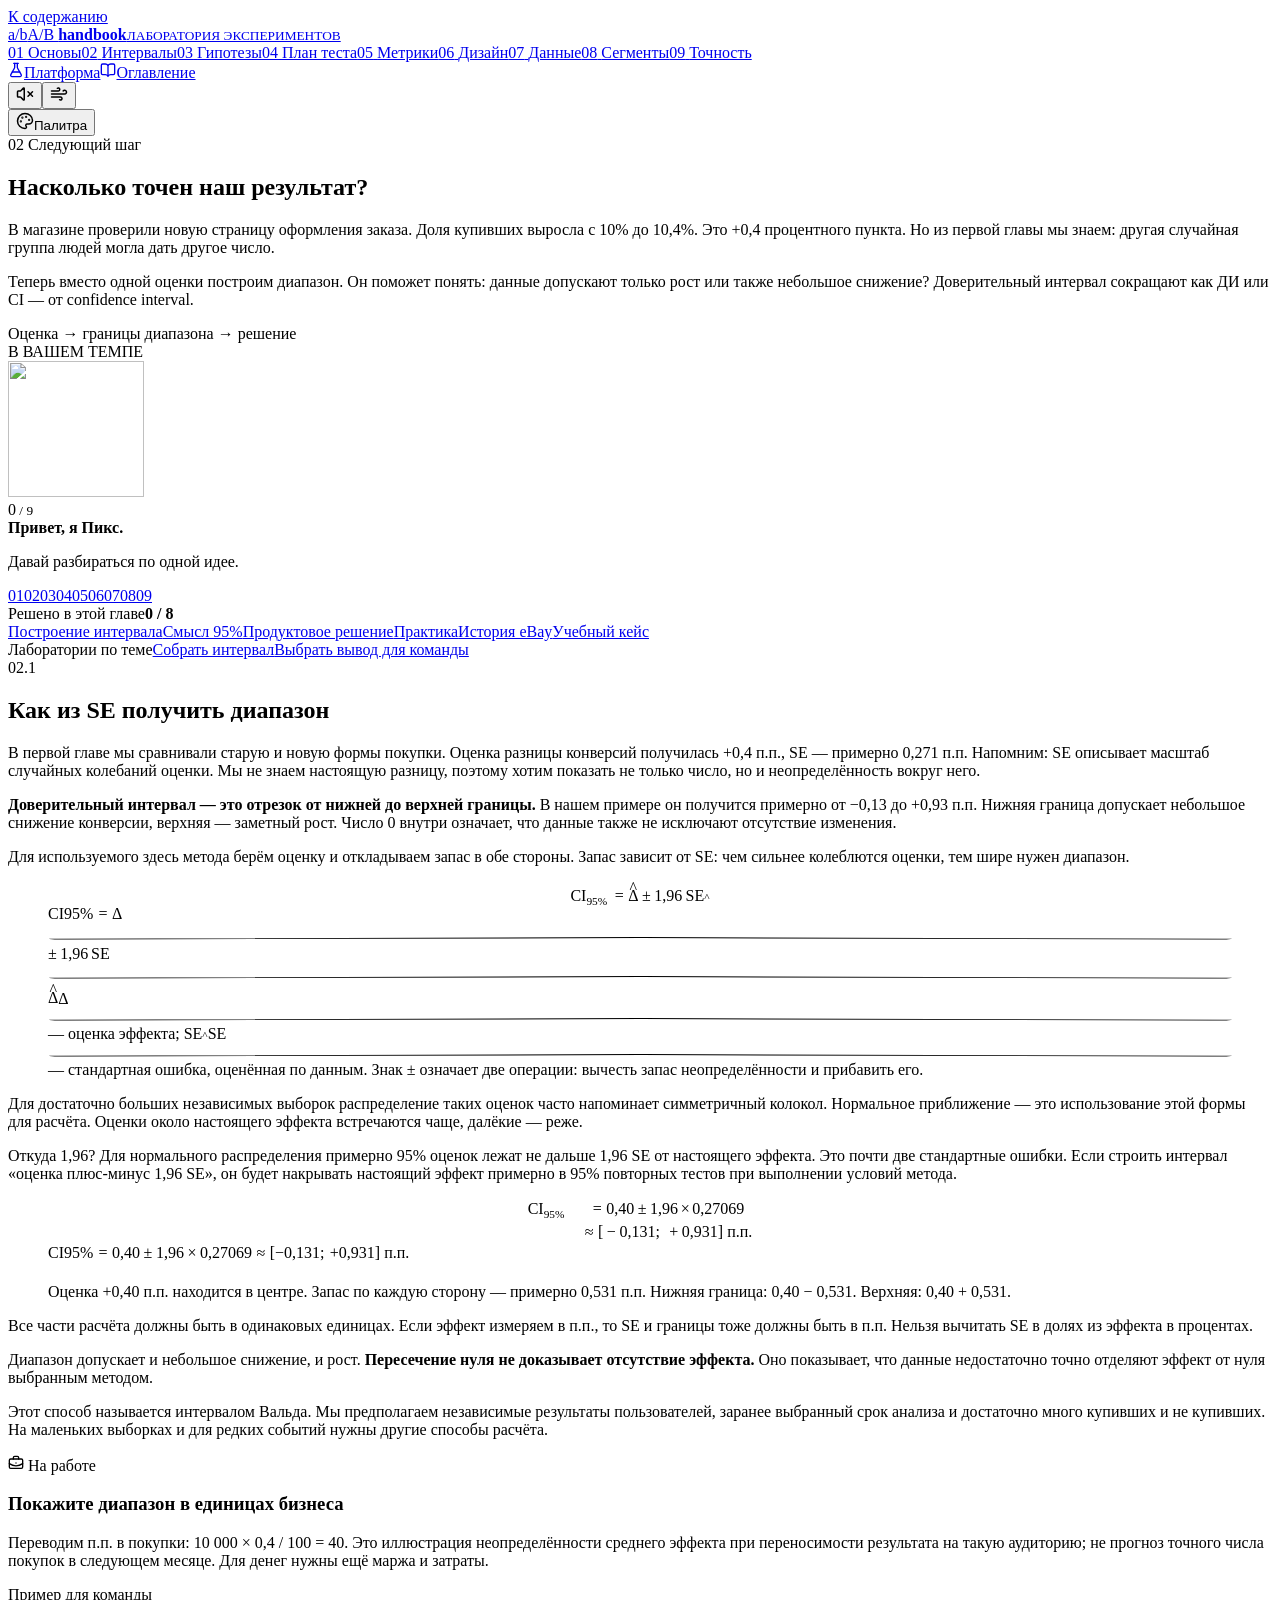
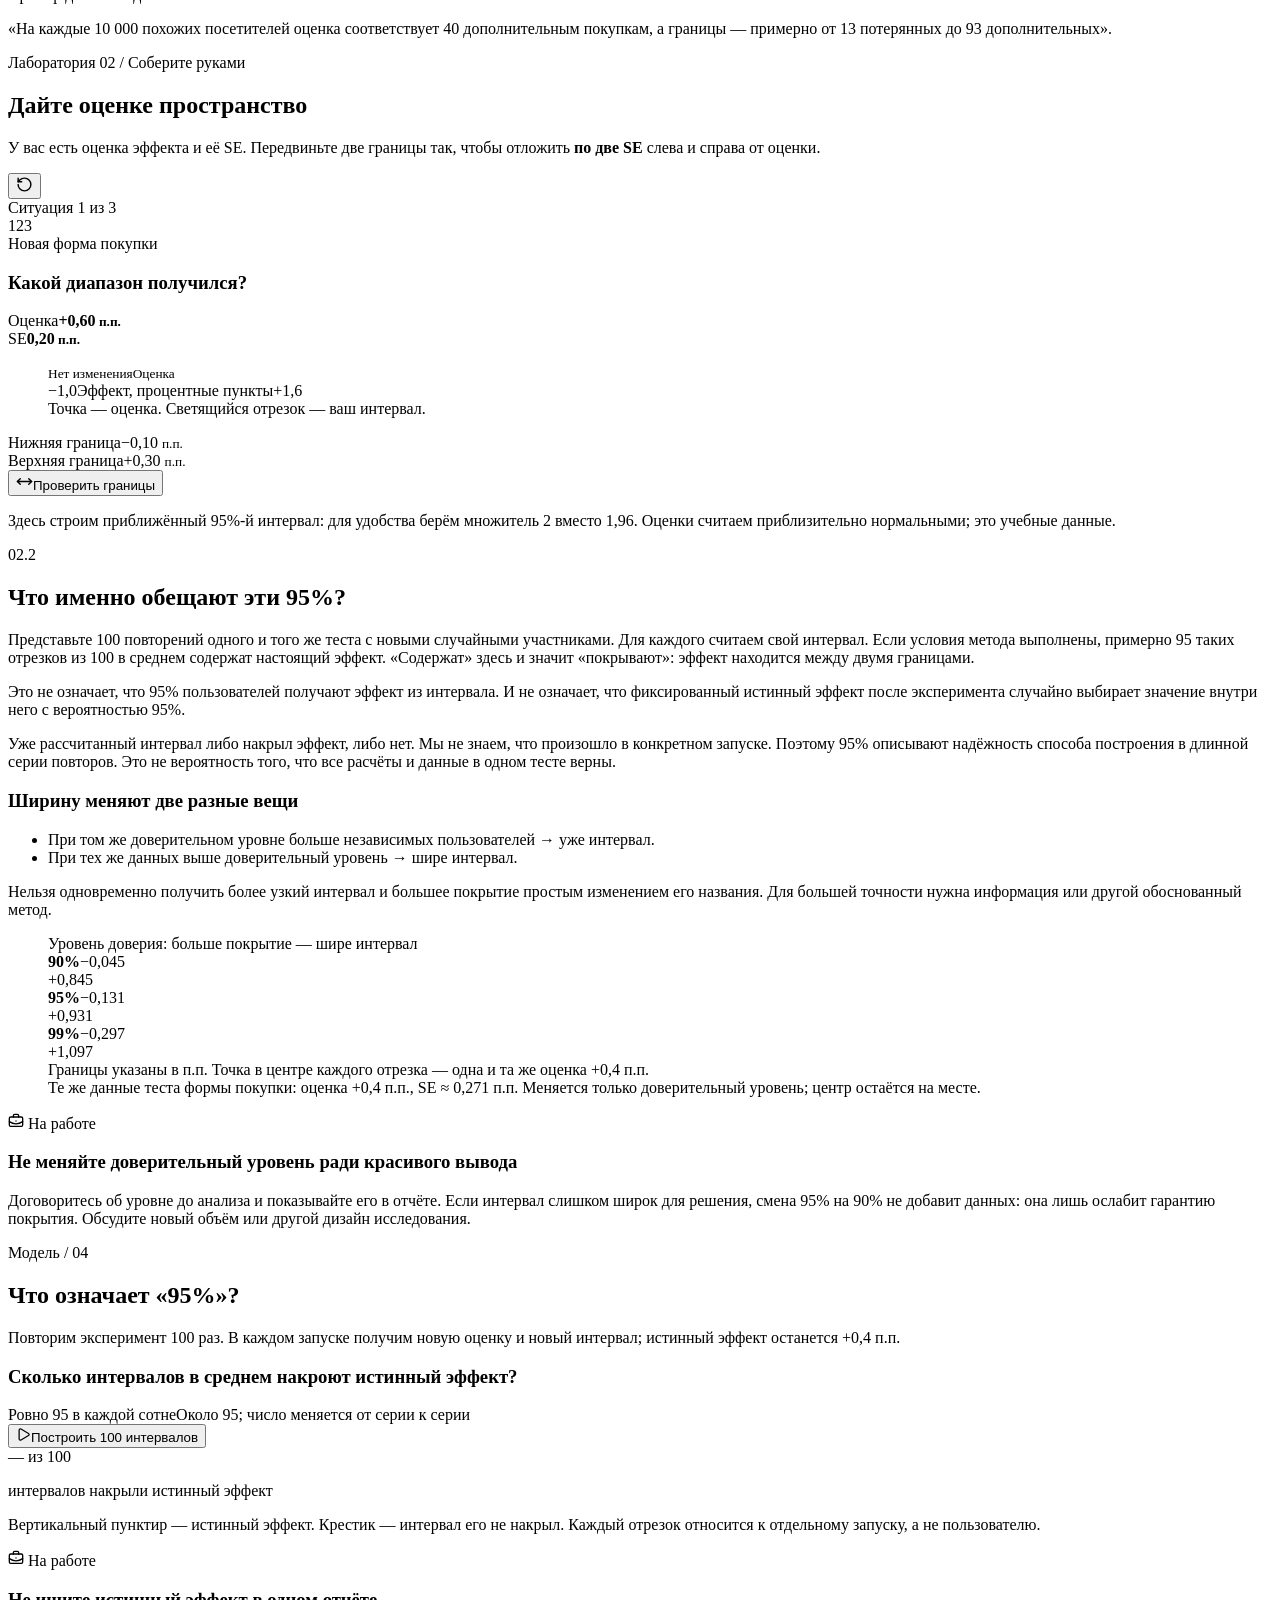
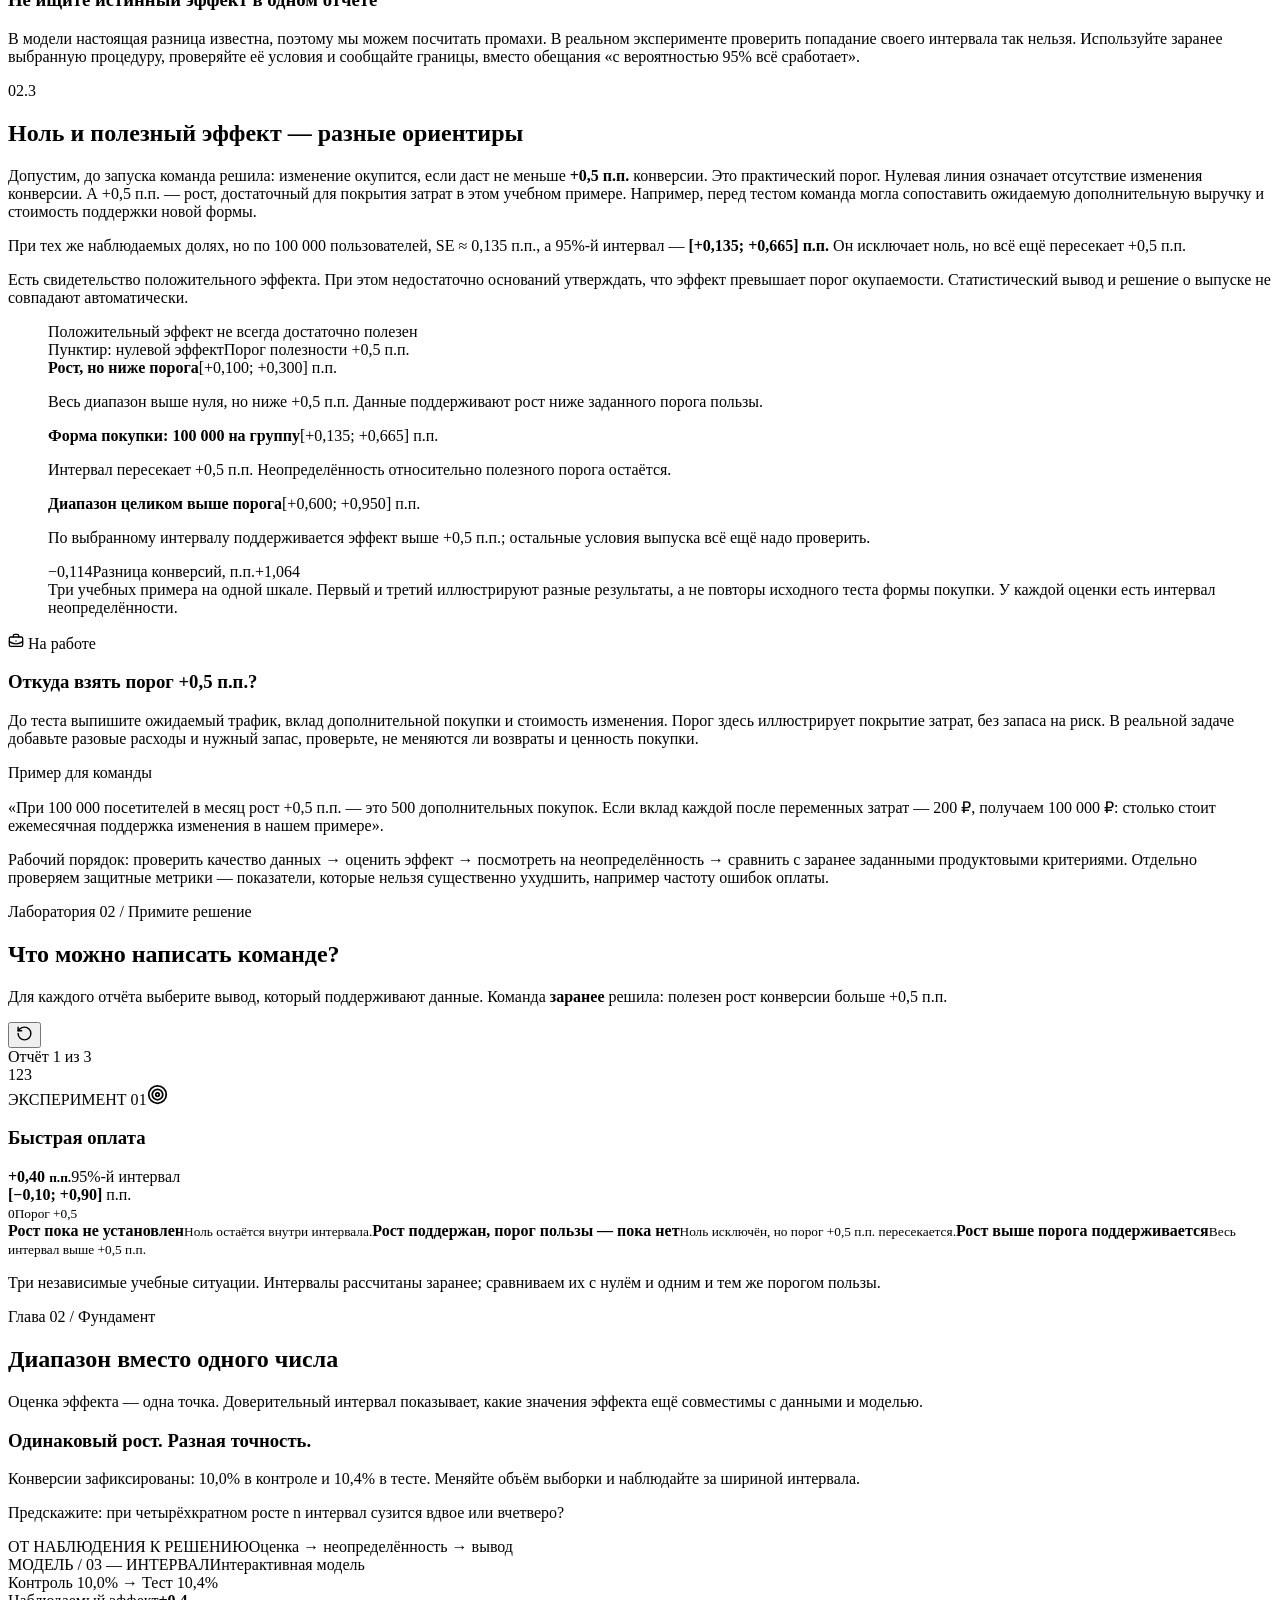
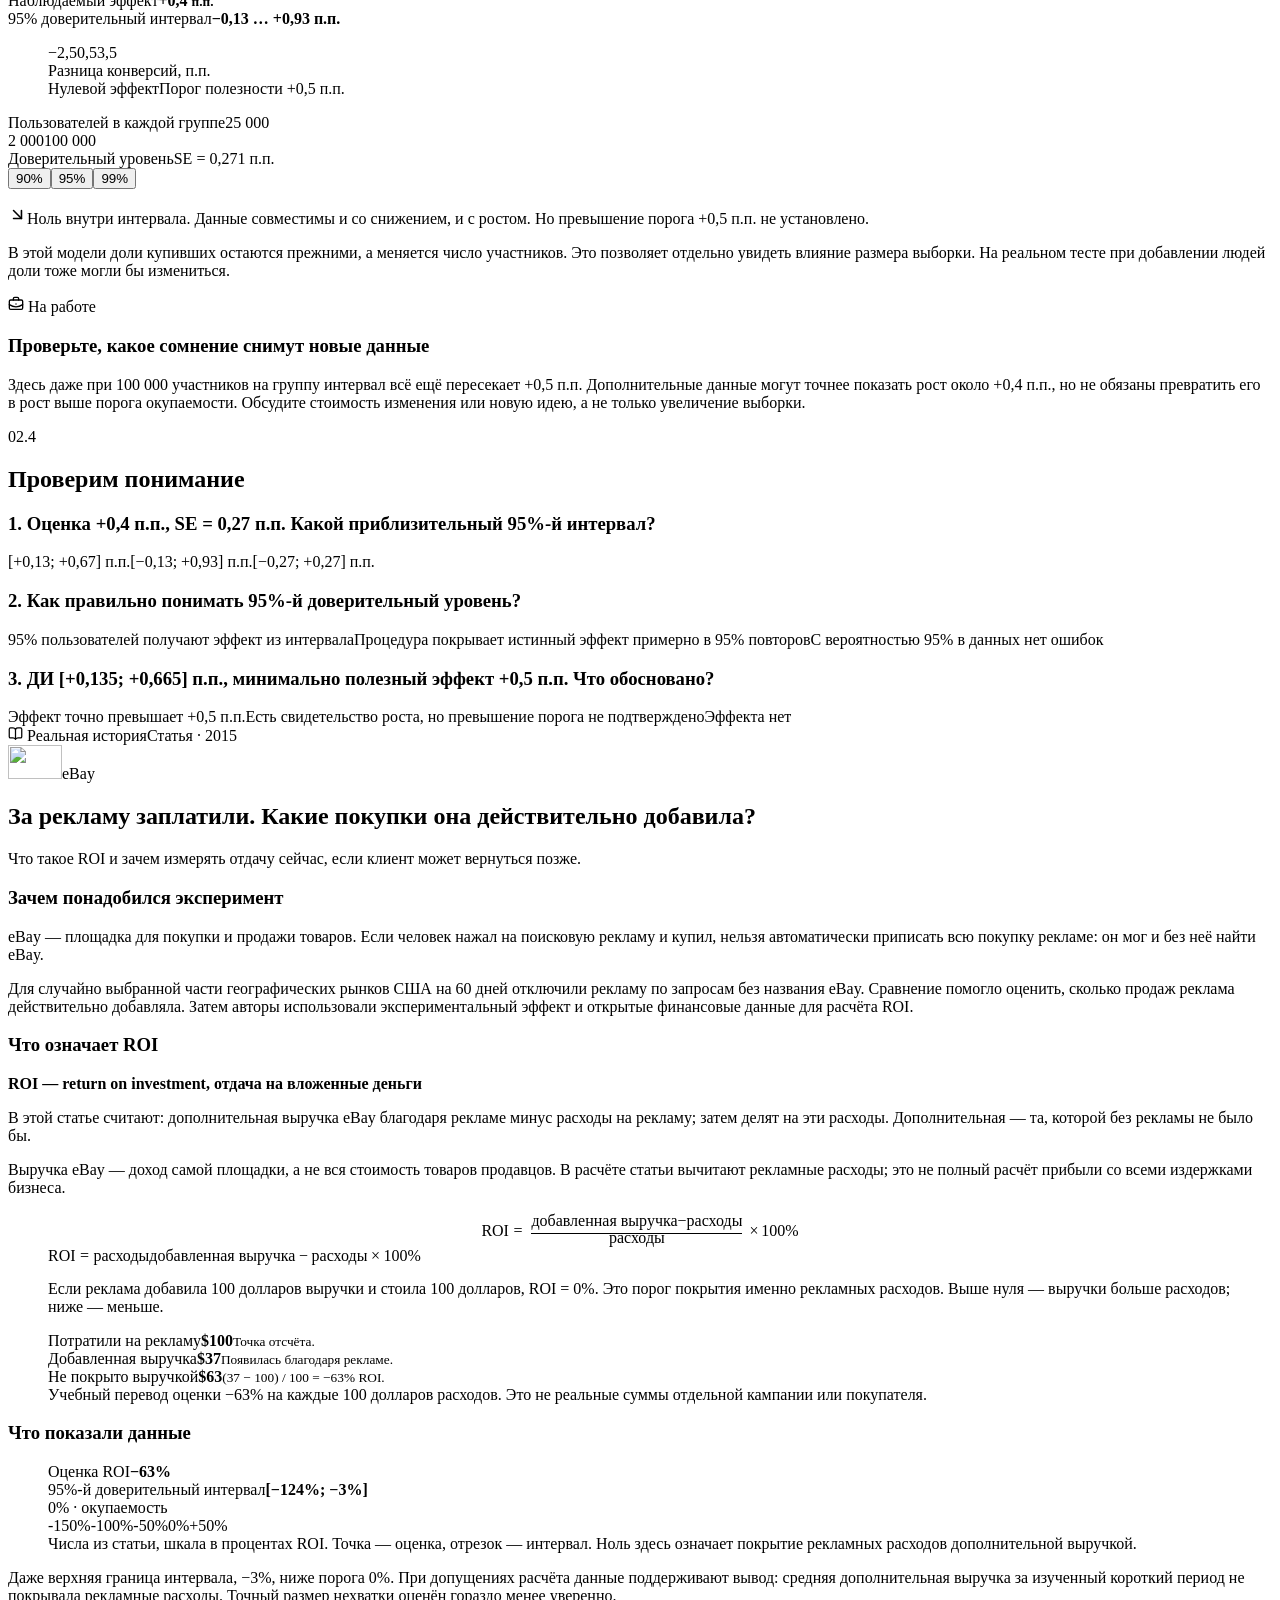
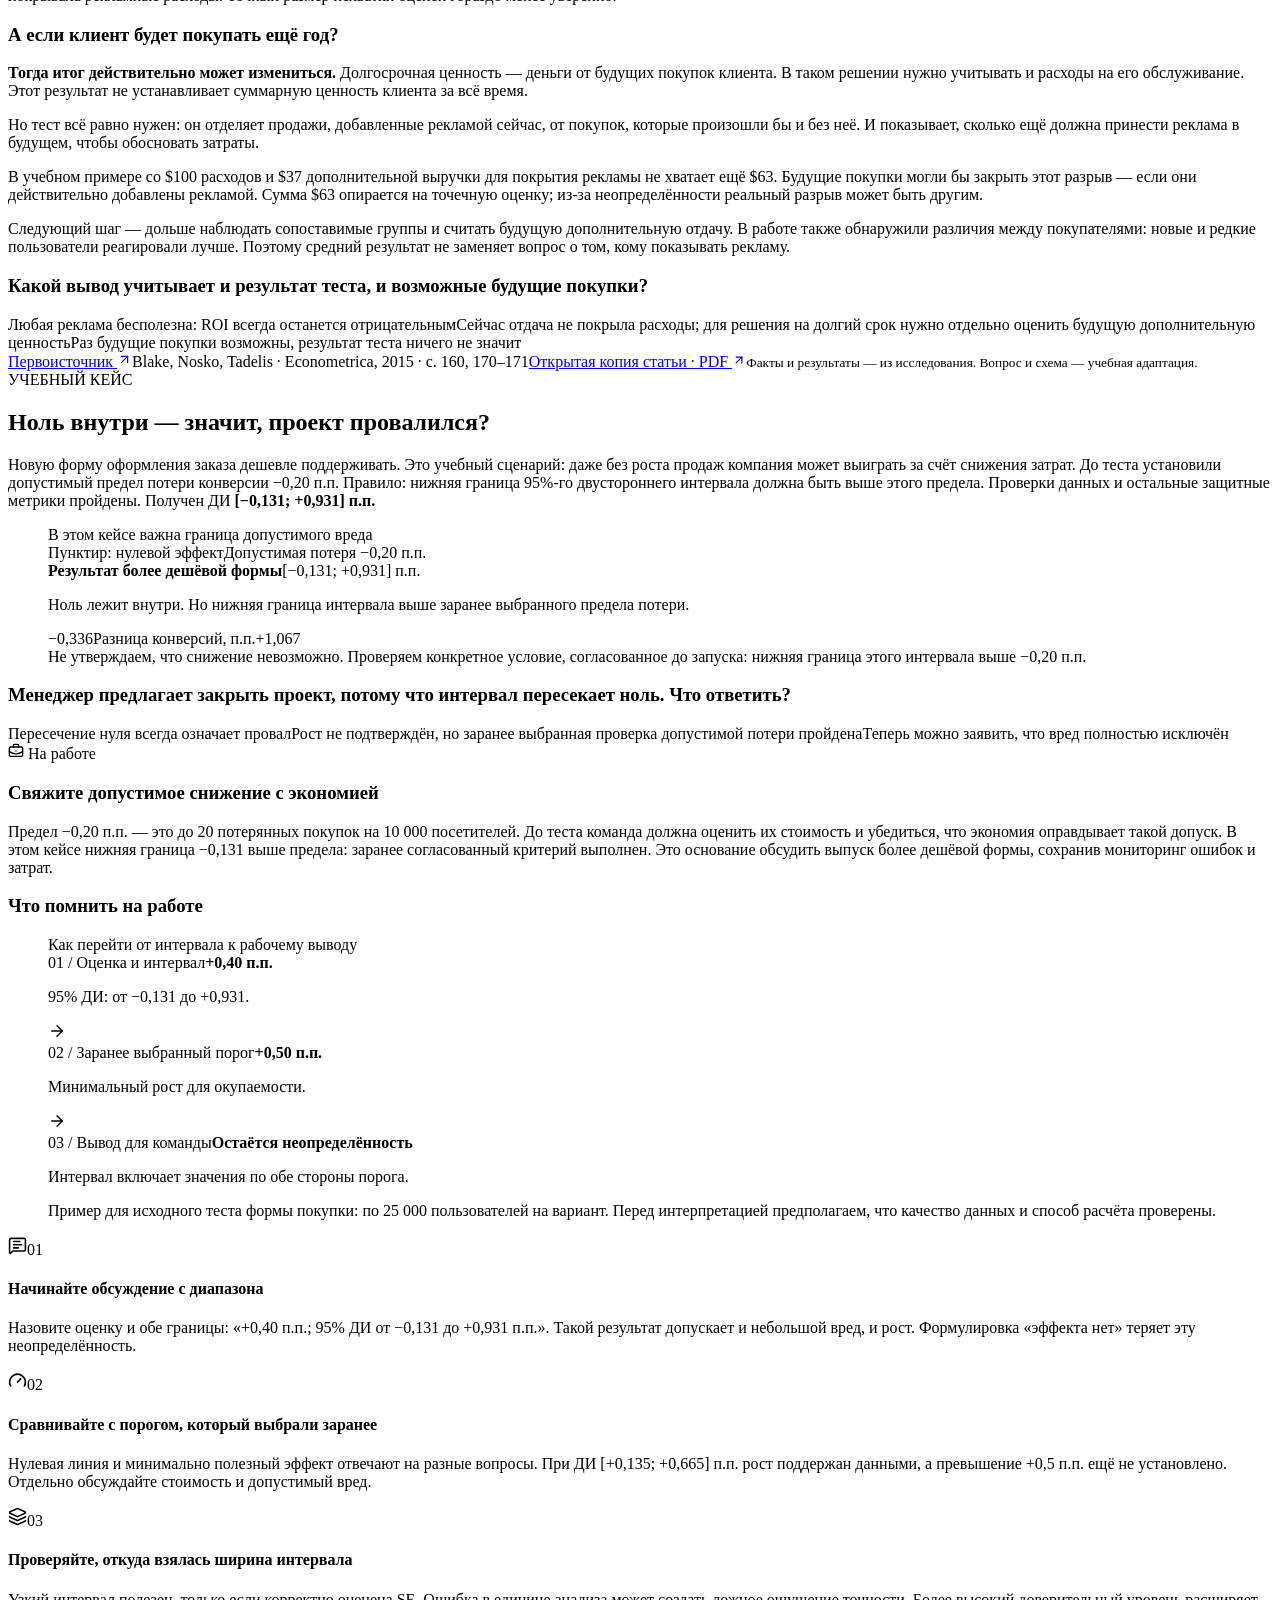
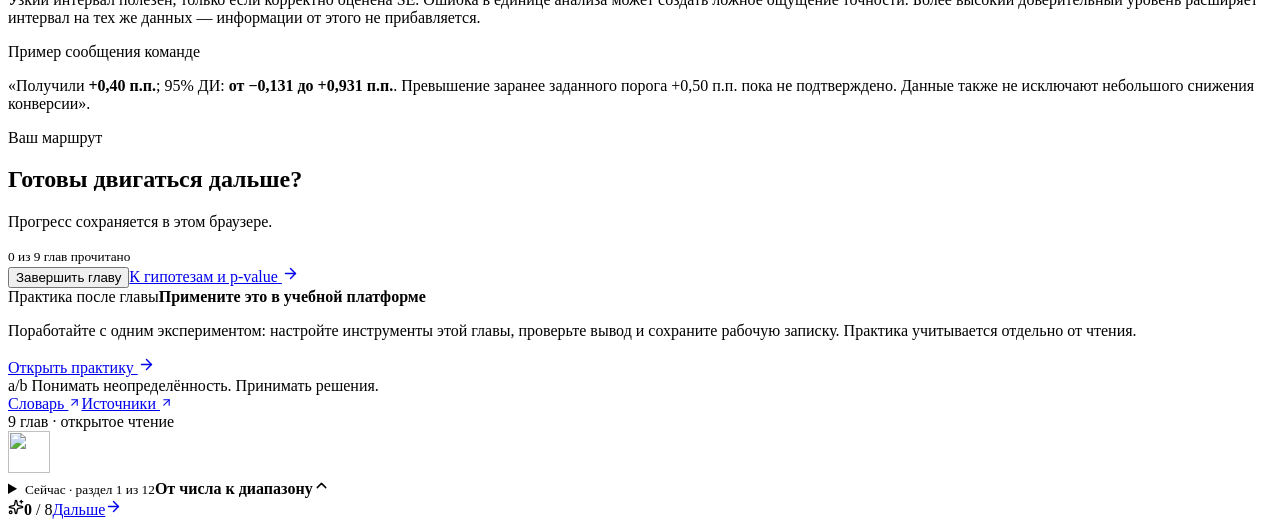
==== confidence-interval/index.html @ b8c5f8d7 "Publish the Mayak experimentation console with protocols, scorecards and decisions" ====
<!DOCTYPE html><html lang="ru"><head><meta charSet="utf-8"/><meta name="viewport" content="width=device-width, initial-scale=1"/><link rel="stylesheet" href="/ab-handbook/_next/static/css/index.BKgta_3y.css" data-rsc-css-href="/ab-handbook/_next/static/css/index.BKgta_3y.css" data-precedence="vite-rsc/importer-resources"/><link rel="modulepreload" fetchPriority="low" href="/ab-handbook/_next/static/chunks/index-CUR1hB-G.js"/><script src="/ab-handbook/_next/static/chunks/rolldown-runtime-CssGuRUK.js" type="module" async=""></script><script src="/ab-handbook/_next/static/chunks/framework-DPu8kyW1.js" type="module" async=""></script><link rel="modulepreload" href="/ab-handbook/_next/static/chunks/layout-segment-context-Bji9jRXW.js" crossorigin=""/><link rel="modulepreload" href="/ab-handbook/_next/static/chunks/course-shell-D0tCwfu-.js" crossorigin=""/><link rel="modulepreload" href="/ab-handbook/_next/static/chunks/journey-CxyR6z_A.js" crossorigin=""/><link rel="modulepreload" href="/ab-handbook/_next/static/chunks/utils-CCLZ4Rs1.js" crossorigin=""/><link rel="modulepreload" href="/ab-handbook/_next/static/chunks/image-DacDWMTE.js" crossorigin=""/><link rel="modulepreload" href="/ab-handbook/_next/static/chunks/Icon-8aVy85_z.js" crossorigin=""/><link rel="modulepreload" href="/ab-handbook/_next/static/chunks/palette-picker-Dc8tuPAh.js" crossorigin=""/><link rel="modulepreload" href="/ab-handbook/_next/static/chunks/radio-group-tUzVBGwL.js" crossorigin=""/><link rel="modulepreload" href="/ab-handbook/_next/static/chunks/learning-Cb8fUdO9.js" crossorigin=""/><link rel="modulepreload" href="/ab-handbook/_next/static/chunks/chapter-games-BYIC-PTU.js" crossorigin=""/><link rel="modulepreload" href="/ab-handbook/_next/static/chunks/statistics-BVh07fIv.js" crossorigin=""/><link rel="modulepreload" href="/ab-handbook/_next/static/chunks/check-check-DyUymGmP.js" crossorigin=""/><link rel="modulepreload" href="/ab-handbook/_next/static/chunks/move-horizontal-Bsyr1bbk.js" crossorigin=""/><link rel="modulepreload" href="/ab-handbook/_next/static/chunks/play-uESeGu-Z.js" crossorigin=""/><link rel="modulepreload" href="/ab-handbook/_next/static/chunks/shield-check-5_wcP9AB.js" crossorigin=""/><link rel="modulepreload" href="/ab-handbook/_next/static/chunks/target-DVsc91Nv.js" crossorigin=""/><link rel="modulepreload" href="/ab-handbook/_next/static/chunks/labs-DgZyq9eE.js" crossorigin=""/><link rel="modulepreload" href="/ab-handbook/_next/static/chunks/tabs-0-8QpGhf.js" crossorigin=""/><title>Доверительный интервал · A/B handbook</title><meta name="description" content="Девять интерактивных глав по A/B-тестированию: статистика, планирование, метрики, дизайн, качество данных, сегменты и CUPED. Простые объяснения, лаборатории и рабочие примеры."/><link rel="icon" href="/ab-handbook/favicon.svg"/><script>(()=>{let p='dark';try{const s=localStorage.getItem('ab-handbook-theme');if(["dark","light","ocean","iris","paper"].includes(s))p=s}catch{}const r=document.documentElement;r.dataset.palette=p;r.dataset.theme=["light","paper"].includes(p)?'light':'dark'})()</script><script>Object.assign(((self[Symbol.for("vinext.navigationRuntime")]??={bootstrap:{routeManifest:null},functions:{}}).bootstrap.rsc??={rsc:[]}),{params:{},nav:{"pathname":"/confidence-interval/","searchParams":[]}})</script><link rel="modulepreload" href="/ab-handbook/_next/static/chunks/index-CUR1hB-G.js" />
</head><body><div class="course-shell with-journey "><a class="skip-link" href="#lesson">К содержанию</a><header class="site-header"><a href="/ab-handbook/contents" class="brand" aria-label="A/B handbook — оглавление"><span class="brand-symbol">a/b</span><span>A/B <b>handbook</b><small>ЛАБОРАТОРИЯ ЭКСПЕРИМЕНТОВ</small></span></a><nav class="chapter-nav" aria-label="Главы книги"><a href="/ab-handbook/" title="A/B-тест, конверсия, SD и SE" class=""><span>01</span> <!-- -->Основы</a><a href="/ab-handbook/confidence-interval" title="Доверительный интервал" class="current" aria-current="page"><span>02</span> <!-- -->Интервалы</a><a href="/ab-handbook/hypothesis-testing" title="Гипотезы, p-value и ошибки" class=""><span>03</span> <!-- -->Гипотезы</a><a href="/ab-handbook/planning" title="MDE, мощность, выборка и срок" class=""><span>04</span> <!-- -->План теста</a><a href="/ab-handbook/metrics" title="Основная метрика, защита и качество данных" class=""><span>05</span> <!-- -->Метрики</a><a href="/ab-handbook/experiment-design" title="Бриф, рандомизация, единица назначения и показ" class=""><span>06</span> <!-- -->Дизайн</a><a href="/ab-handbook/data-quality" title="A/A, SRM и диагностика качества данных" class=""><span>07</span> <!-- -->Данные</a><a href="/ab-handbook/segments" title="Сегменты, состав аудитории и сравнение эффектов" class=""><span>08</span> <!-- -->Сегменты</a><a href="/ab-handbook/variance-reduction" title="Прошлые данные, снижение шума и CUPED" class=""><span>09</span> <!-- -->Точность</a></nav><div class="header-tools"><a href="/ab-handbook/platform/" class="platform-nav-link"><svg xmlns="http://www.w3.org/2000/svg" width="16" height="16" viewBox="0 0 24 24" fill="none" stroke="currentColor" stroke-width="2" stroke-linecap="round" stroke-linejoin="round" class="lucide lucide-flask-conical" aria-hidden="true"><path d="M14 2v6a2 2 0 0 0 .245.96l5.51 10.08A2 2 0 0 1 18 22H6a2 2 0 0 1-1.755-2.96l5.51-10.08A2 2 0 0 0 10 8V2"></path><path d="M6.453 15h11.094"></path><path d="M8.5 2h7"></path></svg>Платформа</a><a href="/ab-handbook/contents" class="contents-link"><svg xmlns="http://www.w3.org/2000/svg" width="16" height="16" viewBox="0 0 24 24" fill="none" stroke="currentColor" stroke-width="2" stroke-linecap="round" stroke-linejoin="round" class="lucide lucide-book-open" aria-hidden="true"><path d="M12 5v16"></path><path d="M20.001 19A2 2 0 0022 17V5a2 2 0 00-1.999-2L16 3.002A5 5 0 0012 5a5 5 0 00-4-2H4a2 2 0 00-2 2v12a2 2 0 001.999 2H8a5 5 0 014 2 5 5 0 014-2z"></path></svg>Оглавление</a><div class="experience-controls"><button type="button" tabindex="0" data-base-ui-click-trigger="" id="base-ui-_R_unkmi_" aria-haspopup="dialog" aria-expanded="false" data-slot="popover-trigger" aria-label="Настройки звука: выключен" title="Звук и громкость" class="icon-button "><svg xmlns="http://www.w3.org/2000/svg" width="18" height="18" viewBox="0 0 24 24" fill="none" stroke="currentColor" stroke-width="2" stroke-linecap="round" stroke-linejoin="round" class="lucide lucide-volume-x" aria-hidden="true"><path d="M11 4.702a.705.705 0 0 0-1.203-.498L6.413 7.587A1.4 1.4 0 0 1 5.416 8H3a1 1 0 0 0-1 1v6a1 1 0 0 0 1 1h2.416a1.4 1.4 0 0 1 .997.413l3.383 3.384A.705.705 0 0 0 11 19.298z"></path><line x1="22" x2="16" y1="9" y2="15"></line><line x1="16" x2="22" y1="9" y2="15"></line></svg></button><button class="icon-button " aria-pressed="false" aria-label="Спокойный режим: убрать анимации" title="Спокойный режим — без анимаций"><svg xmlns="http://www.w3.org/2000/svg" width="18" height="18" viewBox="0 0 24 24" fill="none" stroke="currentColor" stroke-width="2" stroke-linecap="round" stroke-linejoin="round" class="lucide lucide-wind" aria-hidden="true"><path d="M12.8 19.6A2 2 0 1 0 14 16H2"></path><path d="M17.5 8a2.5 2.5 0 1 1 2 4H2"></path><path d="M9.8 4.4A2 2 0 1 1 11 8H2"></path></svg></button></div><button type="button" tabindex="0" data-base-ui-click-trigger="" id="base-ui-_R_7pkmi_" aria-haspopup="dialog" aria-expanded="false" data-slot="popover-trigger" aria-label="Выбрать палитру. Сейчас: Лаборатория" title="Палитра: Лаборатория" class="palette-trigger"><svg xmlns="http://www.w3.org/2000/svg" width="18" height="18" viewBox="0 0 24 24" fill="none" stroke="currentColor" stroke-width="2" stroke-linecap="round" stroke-linejoin="round" class="lucide lucide-palette" aria-hidden="true"><path d="M12 22a1 1 0 0 1 0-20 10 9 0 0 1 10 9 5 5 0 0 1-5 5h-2.25a1.75 1.75 0 0 0-1.4 2.8l.3.4a1.75 1.75 0 0 1-1.4 2.8z"></path><circle cx="13.5" cy="6.5" r=".5" fill="currentColor"></circle><circle cx="17.5" cy="10.5" r=".5" fill="currentColor"></circle><circle cx="6.5" cy="12.5" r=".5" fill="currentColor"></circle><circle cx="8.5" cy="7.5" r=".5" fill="currentColor"></circle></svg><span>Палитра</span></button></div></header><main id="lesson" class="site-main"><section class="chapter-start" id="start"><div class="chapter-start-copy"><div class="eyebrow"><span class="chapter-pill">02</span> <!-- -->Следующий шаг</div><h1>Насколько точен наш результат?</h1><p>В магазине проверили новую страницу оформления заказа. Доля купивших выросла с 10% до 10,4%. Это +0,4 процентного пункта. Но из первой главы мы знаем: другая случайная группа людей могла дать другое число.</p><p>Теперь вместо одной оценки построим диапазон. Он поможет понять: данные допускают только рост или также небольшое снижение? Доверительный интервал сокращают как ДИ или CI — от confidence interval.</p><div class="chapter-route">Оценка → границы диапазона → решение</div></div><aside class="journey-card" aria-label="Ваш прогресс"><div class="journey-card-top"><span>В ВАШЕМ ТЕМПЕ</span><span class="presence-dot" aria-hidden="true"></span></div><div class="course-orbit" style="--course-progress:0%"><div><img src="/ab-handbook/pix.webp" alt="" width="136" height="136" loading="lazy" decoding="async" class="pix-image" data-nimg="1"/></div><span class="orbit-count">0<small> / <!-- -->9</small></span></div><strong class="pix-greeting">Привет, я Пикс.</strong><p>Давай разбираться по одной идее.</p><div class="journey-chapters" aria-label="Прочитанные главы"><a href="/ab-handbook/" class=" " aria-label="Глава 1">01</a><a href="/ab-handbook/confidence-interval" class=" current" aria-label="Глава 2" aria-current="page">02</a><a href="/ab-handbook/hypothesis-testing" class=" " aria-label="Глава 3">03</a><a href="/ab-handbook/planning" class=" " aria-label="Глава 4">04</a><a href="/ab-handbook/metrics" class=" " aria-label="Глава 5">05</a><a href="/ab-handbook/experiment-design" class=" " aria-label="Глава 6">06</a><a href="/ab-handbook/data-quality" class=" " aria-label="Глава 7">07</a><a href="/ab-handbook/segments" class=" " aria-label="Глава 8">08</a><a href="/ab-handbook/variance-reduction" class=" " aria-label="Глава 9">09</a></div><div class="journey-quiz-count"><span>Решено в этой главе</span><strong>0<span> / <!-- -->8</span></strong></div><div data-progressing="" aria-valuemax="100" aria-valuemin="0" aria-valuenow="0" aria-valuetext="0 %" role="progressbar" data-slot="progress" aria-label="Решено 0 из 8 заданий этой главы" class="flex flex-wrap gap-3 journey-progress"><div data-progressing="" data-slot="progress-track" class="bg-muted h-1 rounded-full relative flex w-full items-center overflow-x-hidden"><div data-progressing="" style="inset-inline-start:0;height:inherit;width:0%" data-slot="progress-indicator" class="bg-primary h-full transition-all"></div></div><span role="presentation" style="clip-path:inset(50%);overflow:hidden;white-space:nowrap;border:0;padding:0;width:1px;height:1px;margin:-1px;position:fixed;top:0;left:0">x</span></div></aside></section><nav class="lesson-toc" aria-label="Разделы главы"><a href="#interval">Построение интервала</a><a href="#meaning">Смысл 95%</a><a href="#decision">Продуктовое решение</a><a href="#practice">Практика</a><a href="#real-ebay">История eBay</a><a href="#senior">Учебный кейс</a></nav><div class="play-shortcuts"><span>Лаборатории по теме</span><a href="#interval-builder">Собрать интервал</a><a href="#interval-verdicts">Выбрать вывод для команды</a></div><section class="text-section" id="interval"><div class="section-index">02.1</div><div class="prose"><h2>Как из SE получить диапазон</h2><p>В первой главе мы сравнивали старую и новую формы покупки. Оценка разницы конверсий получилась +0,4 п.п., SE — примерно 0,271 п.п. Напомним: SE описывает масштаб случайных колебаний оценки. Мы не знаем настоящую разницу, поэтому хотим показать не только число, но и неопределённость вокруг него.</p><p><strong>Доверительный интервал — это отрезок от нижней до верхней границы.</strong> В нашем примере он получится примерно от −0,13 до +0,93 п.п. Нижняя граница допускает небольшое снижение конверсии, верхняя — заметный рост. Число 0 внутри означает, что данные также не исключают отсутствие изменения.</p><p>Для используемого здесь метода берём оценку и откладываем запас в обе стороны. Запас зависит от SE: чем сильнее колеблются оценки, тем шире нужен диапазон.</p><figure class="formula-block"><div class="formula"><span class="math-display"><span class="katex-display"><span class="katex"><span class="katex-mathml"><math xmlns="http://www.w3.org/1998/Math/MathML" display="block"><semantics><mrow><msub><mrow><mi mathvariant="normal">CI</mi><mo>⁡</mo></mrow><mrow><mn>95</mn><mi mathvariant="normal">%</mi></mrow></msub><mo>=</mo><mover accent="true"><mi mathvariant="normal">Δ</mi><mo stretchy="true">^</mo></mover><mo>±</mo><mn>1,96</mn><mtext> </mtext><mover accent="true"><mi mathvariant="normal">SE</mi><mo>⁡</mo><mo stretchy="true">^</mo></mover></mrow><annotation encoding="application/x-tex">\operatorname{CI}_{95\%}=\widehat{\Delta}\pm1{,}96\,\widehat{\operatorname{SE}}</annotation></semantics></math></span><span class="katex-html" aria-hidden="true"><span class="katex-base"><span class="katex-strut" style="height:0.9024em;vertical-align:-0.2191em;"></span><span class="mop"><span class="mop"><span class="mord mathrm">CI</span></span><span class="msupsub"><span class="vlist-t vlist-t2"><span class="vlist-r"><span class="vlist" style="height:0.3448em;"><span style="top:-2.5198em;margin-right:0.05em;"><span class="pstrut" style="height:2.7em;"></span><span class="katex-sizing reset-size6 size3 mtight"><span class="mord mtight"><span class="mord mtight">95%</span></span></span></span></span><span class="vlist-s">​</span></span><span class="vlist-r"><span class="vlist" style="height:0.2191em;"><span></span></span></span></span></span></span><span class="mspace" style="margin-right:0.2778em;"></span><span class="mrel">=</span><span class="mspace" style="margin-right:0.2778em;"></span></span><span class="katex-base"><span class="katex-strut" style="height:1.0067em;vertical-align:-0.0833em;"></span><span class="mord katex-accent"><span class="vlist-t"><span class="vlist-r"><span class="vlist" style="height:0.9233em;"><span style="top:-3em;"><span class="pstrut" style="height:3em;"></span><span class="mord">Δ</span></span><span class="svg-align" style="top:-3.6833em;"><span class="pstrut" style="height:3em;"></span><span style="height:0.24em;"><svg xmlns="http://www.w3.org/2000/svg" width="100%" height="0.24em" viewBox="0 0 1062 239" preserveAspectRatio="none"><path d="M529 0h5l519 115c5 1 9 5 9 10 0 1-1 2-1 3l-4 22
c-1 5-5 9-11 9h-2L532 67 19 159h-2c-5 0-9-4-11-9l-5-22c-1-6 2-12 8-13z"/></svg></span></span></span></span></span></span><span class="mspace" style="margin-right:0.2222em;"></span><span class="mbin">±</span><span class="mspace" style="margin-right:0.2222em;"></span></span><span class="katex-base"><span class="katex-strut" style="height:1.1178em;vertical-align:-0.1944em;"></span><span class="mord">1</span><span class="mord"><span class="mpunct">,</span></span><span class="mord">96</span><span class="mspace" style="margin-right:0.1667em;"></span><span class="mord katex-accent"><span class="vlist-t"><span class="vlist-r"><span class="vlist" style="height:0.9233em;"><span style="top:-3em;"><span class="pstrut" style="height:3em;"></span><span class="mop"><span class="mord mathrm">SE</span></span></span><span class="svg-align" style="top:-3.6833em;"><span class="pstrut" style="height:3em;"></span><span style="height:0.24em;"><svg xmlns="http://www.w3.org/2000/svg" width="100%" height="0.24em" viewBox="0 0 1062 239" preserveAspectRatio="none"><path d="M529 0h5l519 115c5 1 9 5 9 10 0 1-1 2-1 3l-4 22
c-1 5-5 9-11 9h-2L532 67 19 159h-2c-5 0-9-4-11-9l-5-22c-1-6 2-12 8-13z"/></svg></span></span></span></span></span></span></span></span></span></span></span></div><figcaption><span class="math-inline"><span class="katex"><span class="katex-mathml"><math xmlns="http://www.w3.org/1998/Math/MathML"><semantics><mrow><mover accent="true"><mi mathvariant="normal">Δ</mi><mo stretchy="true">^</mo></mover></mrow><annotation encoding="application/x-tex">\widehat\Delta</annotation></semantics></math></span><span class="katex-html" aria-hidden="true"><span class="katex-base"><span class="katex-strut" style="height:0.9233em;"></span><span class="mord katex-accent"><span class="vlist-t"><span class="vlist-r"><span class="vlist" style="height:0.9233em;"><span style="top:-3em;"><span class="pstrut" style="height:3em;"></span><span class="mord">Δ</span></span><span class="svg-align" style="top:-3.6833em;"><span class="pstrut" style="height:3em;"></span><span style="height:0.24em;"><svg xmlns="http://www.w3.org/2000/svg" width="100%" height="0.24em" viewBox="0 0 1062 239" preserveAspectRatio="none"><path d="M529 0h5l519 115c5 1 9 5 9 10 0 1-1 2-1 3l-4 22
c-1 5-5 9-11 9h-2L532 67 19 159h-2c-5 0-9-4-11-9l-5-22c-1-6 2-12 8-13z"/></svg></span></span></span></span></span></span></span></span></span></span> — оценка эффекта; <span class="math-inline"><span class="katex"><span class="katex-mathml"><math xmlns="http://www.w3.org/1998/Math/MathML"><semantics><mrow><mover accent="true"><mi mathvariant="normal">SE</mi><mo>⁡</mo><mo stretchy="true">^</mo></mover></mrow><annotation encoding="application/x-tex">\widehat{\operatorname{SE}}</annotation></semantics></math></span><span class="katex-html" aria-hidden="true"><span class="katex-base"><span class="katex-strut" style="height:0.9233em;"></span><span class="mord katex-accent"><span class="vlist-t"><span class="vlist-r"><span class="vlist" style="height:0.9233em;"><span style="top:-3em;"><span class="pstrut" style="height:3em;"></span><span class="mop"><span class="mord mathrm">SE</span></span></span><span class="svg-align" style="top:-3.6833em;"><span class="pstrut" style="height:3em;"></span><span style="height:0.24em;"><svg xmlns="http://www.w3.org/2000/svg" width="100%" height="0.24em" viewBox="0 0 1062 239" preserveAspectRatio="none"><path d="M529 0h5l519 115c5 1 9 5 9 10 0 1-1 2-1 3l-4 22
c-1 5-5 9-11 9h-2L532 67 19 159h-2c-5 0-9-4-11-9l-5-22c-1-6 2-12 8-13z"/></svg></span></span></span></span></span></span></span></span></span></span> — стандартная ошибка, оценённая по данным. Знак ± означает две операции: вычесть запас неопределённости и прибавить его.</figcaption></figure><p>Для достаточно больших независимых выборок распределение таких оценок часто напоминает симметричный колокол. Нормальное приближение — это использование этой формы для расчёта. Оценки около настоящего эффекта встречаются чаще, далёкие — реже.</p><p>Откуда 1,96? Для нормального распределения примерно 95% оценок лежат не дальше 1,96 SE от настоящего эффекта. Это почти две стандартные ошибки. Если строить интервал «оценка плюс-минус 1,96 SE», он будет накрывать настоящий эффект примерно в 95% повторных тестов при выполнении условий метода.</p><figure class="formula-block"><div class="formula"><span class="math-display"><span class="katex-display"><span class="katex"><span class="katex-mathml"><math xmlns="http://www.w3.org/1998/Math/MathML" display="block"><semantics><mtable rowspacing="0.25em" columnalign="right left" columnspacing="0em"><mtr><mtd><mstyle scriptlevel="0" displaystyle="true"><msub><mrow><mi mathvariant="normal">CI</mi><mo>⁡</mo></mrow><mrow><mn>95</mn><mi mathvariant="normal">%</mi></mrow></msub></mstyle></mtd><mtd><mstyle scriptlevel="0" displaystyle="true"><mrow><mrow></mrow><mo>=</mo><mn>0,40</mn><mo>±</mo><mn>1,96</mn><mo>×</mo><mn>0,27069</mn></mrow></mstyle></mtd></mtr><mtr><mtd><mstyle scriptlevel="0" displaystyle="true"><mrow></mrow></mstyle></mtd><mtd><mstyle scriptlevel="0" displaystyle="true"><mrow><mrow></mrow><mo>≈</mo><mo stretchy="false">[</mo><mo>−</mo><mn>0,131</mn><mo separator="true">;</mo><mtext> </mtext><mo>+</mo><mn>0,931</mn><mo stretchy="false">]</mo><mtext> п.п.</mtext></mrow></mstyle></mtd></mtr></mtable><annotation encoding="application/x-tex">\begin{aligned}\operatorname{CI}_{95\%}&amp;=0{,}40\pm1{,}96\times0{,}27069\\[4pt]&amp;\approx[-0{,}131;\,+0{,}931]\text{ п.п.}\end{aligned}</annotation></semantics></math></span><span class="katex-html" aria-hidden="true"><span class="katex-base"><span class="katex-strut" style="height:3.1em;vertical-align:-1.3em;"></span><span class="mord"><span class="mtable"><span class="col-align-r"><span class="vlist-t vlist-t2"><span class="vlist-r"><span class="vlist" style="height:1.8em;"><span style="top:-3.96em;"><span class="pstrut" style="height:3em;"></span><span class="mord"><span class="mop"><span class="mop"><span class="mord mathrm">CI</span></span><span class="msupsub"><span class="vlist-t vlist-t2"><span class="vlist-r"><span class="vlist" style="height:0.3448em;"><span style="top:-2.5198em;margin-right:0.05em;"><span class="pstrut" style="height:2.7em;"></span><span class="katex-sizing reset-size6 size3 mtight"><span class="mord mtight"><span class="mord mtight">95%</span></span></span></span></span><span class="vlist-s">​</span></span><span class="vlist-r"><span class="vlist" style="height:0.2191em;"><span></span></span></span></span></span></span></span></span><span style="top:-2.06em;"><span class="pstrut" style="height:3em;"></span><span class="mord"></span></span></span><span class="vlist-s">​</span></span><span class="vlist-r"><span class="vlist" style="height:1.3em;"><span></span></span></span></span></span><span class="col-align-l"><span class="vlist-t vlist-t2"><span class="vlist-r"><span class="vlist" style="height:1.8em;"><span style="top:-3.96em;"><span class="pstrut" style="height:3em;"></span><span class="mord"><span class="mord"></span><span class="mspace" style="margin-right:0.2778em;"></span><span class="mrel">=</span><span class="mspace" style="margin-right:0.2778em;"></span><span class="mord">0</span><span class="mord"><span class="mpunct">,</span></span><span class="mord">40</span><span class="mspace" style="margin-right:0.2222em;"></span><span class="mbin">±</span><span class="mspace" style="margin-right:0.2222em;"></span><span class="mord">1</span><span class="mord"><span class="mpunct">,</span></span><span class="mord">96</span><span class="mspace" style="margin-right:0.2222em;"></span><span class="mbin">×</span><span class="mspace" style="margin-right:0.2222em;"></span><span class="mord">0</span><span class="mord"><span class="mpunct">,</span></span><span class="mord">27069</span></span></span><span style="top:-2.06em;"><span class="pstrut" style="height:3em;"></span><span class="mord"><span class="mord"></span><span class="mspace" style="margin-right:0.2778em;"></span><span class="mrel">≈</span><span class="mspace" style="margin-right:0.2778em;"></span><span class="mopen">[</span><span class="mord">−</span><span class="mord">0</span><span class="mord"><span class="mpunct">,</span></span><span class="mord">131</span><span class="mpunct">;</span><span class="mspace" style="margin-right:0.1667em;"></span><span class="mspace" style="margin-right:0.1667em;"></span><span class="mord">+</span><span class="mord">0</span><span class="mord"><span class="mpunct">,</span></span><span class="mord">931</span><span class="mclose">]</span><span class="mord text"><span class="mord"> </span><span class="mord cyrillic_fallback">п</span><span class="mord">.</span><span class="mord cyrillic_fallback">п</span><span class="mord">.</span></span></span></span></span><span class="vlist-s">​</span></span><span class="vlist-r"><span class="vlist" style="height:1.3em;"><span></span></span></span></span></span></span></span></span></span></span></span></span></div><figcaption>Оценка +0,40 п.п. находится в центре. Запас по каждую сторону — примерно 0,531 п.п. Нижняя граница: 0,40 − 0,531. Верхняя: 0,40 + 0,531.</figcaption></figure><p>Все части расчёта должны быть в одинаковых единицах. Если эффект измеряем в п.п., то SE и границы тоже должны быть в п.п. Нельзя вычитать SE в долях из эффекта в процентах.</p><p>Диапазон допускает и небольшое снижение, и рост. <strong>Пересечение нуля не доказывает отсутствие эффекта.</strong> Оно показывает, что данные недостаточно точно отделяют эффект от нуля выбранным методом.</p><p class="note">Этот способ называется интервалом Вальда. Мы предполагаем независимые результаты пользователей, заранее выбранный срок анализа и достаточно много купивших и не купивших. На маленьких выборках и для редких событий нужны другие способы расчёта.</p><aside class="work-note" aria-label="На работе: Покажите диапазон в единицах бизнеса"><div class="work-note-label"><svg xmlns="http://www.w3.org/2000/svg" width="16" height="16" viewBox="0 0 24 24" fill="none" stroke="currentColor" stroke-width="2" stroke-linecap="round" stroke-linejoin="round" class="lucide lucide-briefcase-business" aria-hidden="true"><path d="M12 12h.01"></path><path d="M16 6V4a2 2 0 0 0-2-2h-4a2 2 0 0 0-2 2v2"></path><path d="M22 13a18.15 18.15 0 0 1-20 0"></path><rect width="20" height="14" x="2" y="6" rx="2"></rect></svg> На работе</div><h3>Покажите диапазон в единицах бизнеса</h3><div class="work-note-body"><p>Переводим п.п. в покупки: 10 000 × 0,4 / 100 = 40. Это иллюстрация неопределённости среднего эффекта при переносимости результата на такую аудиторию; не прогноз точного числа покупок в следующем месяце. Для денег нужны ещё маржа и затраты.</p></div><div class="work-note-example"><span>Пример для команды</span><p>«На каждые 10 000 похожих посетителей оценка соответствует 40 дополнительным покупкам, а границы — примерно от 13 потерянных до 93 дополнительных».</p></div></aside></div></section><section id="interval-builder" class="chapter-game interval-game" aria-label="Задание: собери доверительный интервал"><header class="game-header"><div><span class="game-kicker">Лаборатория 02 / Соберите руками</span><h2>Дайте оценке пространство</h2><p>У вас есть оценка эффекта и её SE. Передвиньте две границы так, чтобы отложить <strong>по две SE</strong> слева и справа от оценки.</p></div><button class="icon-button" aria-label="Начать заново: Дайте оценке пространство" title="Начать заново"><svg xmlns="http://www.w3.org/2000/svg" width="17" height="17" viewBox="0 0 24 24" fill="none" stroke="currentColor" stroke-width="2" stroke-linecap="round" stroke-linejoin="round" class="lucide lucide-rotate-ccw" aria-hidden="true"><path d="M3 12a9 9 0 1 0 9-9 9.75 9.75 0 0 0-6.74 2.74L3 8"></path><path d="M3 3v5h5"></path></svg></button></header><div class="game-rounds" id="interval-builder-round" tabindex="-1" aria-live="polite"><span>Ситуация 1 из 3</span><div aria-hidden="true"><span class="active">1</span><span class="">2</span><span class="">3</span></div></div><div class="interval-mission"><div><span>Новая форма покупки</span><h3>Какой диапазон получился?</h3></div><div class="mission-number"><span>Оценка</span><strong>+0,60<small> п.п.</small></strong></div><div class="mission-number"><span>SE</span><strong>0,20<small> п.п.</small></strong></div></div><figure class="interval-canvas"><div class="interval-canvas-track"><span class="game-zero" style="left:38.46153846153846%"><small>Нет изменения</small></span><span class="game-estimate" style="left:61.53846153846154%"><small>Оценка</small><i></i></span><span class="game-interval " style="left:34.61538461538461%;width:15.384615384615387%"><i></i><i></i></span></div><div class="game-axis"><span>−1,0</span><span>Эффект, процентные пункты</span><span>+1,6</span></div><figcaption>Точка — оценка. Светящийся отрезок — ваш интервал.</figcaption></figure><div class="boundary-controls"><div><div><label id="bound-0-label">Нижняя граница</label><output>−0,10<!-- --> <small>п.п.</small></output></div><div data-orientation="horizontal" aria-labelledby="bound-0-label" id="base-ui-_R_15ammi_" role="group" data-slot="slider" class="data-horizontal:w-full data-vertical:h-full boundary-slider"><div data-orientation="horizontal" data-base-ui-slider-control="" class="data-vertical:min-h-40 relative flex w-full touch-none items-center select-none data-disabled:opacity-50 data-vertical:h-full data-vertical:w-auto data-vertical:flex-col"><div data-orientation="horizontal" style="position:relative" data-slot="slider-track" class="bg-muted rounded-full data-horizontal:h-1 data-horizontal:w-full data-vertical:h-full data-vertical:w-1 relative grow overflow-hidden select-none"><div data-orientation="horizontal" data-base-ui-slider-indicator="" style="visibility:hidden;position:relative;height:inherit;--start-position:0%;inset-inline-start:0;width:var(--start-position)" data-slot="slider-range" class="bg-primary select-none data-horizontal:h-full data-vertical:w-full"></div></div><div data-orientation="horizontal" data-index="0" id="base-ui-_R_r5ammi_" style="position:absolute;inset-inline-start:var(--position);top:50%;translate:-50% -50%;--position:0%;visibility:hidden" data-slot="slider-thumb" class="border-ring ring-ring/50 relative size-3 rounded-full border bg-white transition-[color,box-shadow] after:absolute after:-inset-2 hover:ring-3 focus-visible:ring-3 focus-visible:outline-hidden active:ring-3 block shrink-0 select-none disabled:pointer-events-none disabled:opacity-50"><input aria-labelledby="bound-0-label" aria-orientation="horizontal" aria-valuenow="-0.1" id="base-ui-_R_r5ammiH2_" max="1.6" min="-1" step="0.05" style="clip-path:inset(50%);overflow:hidden;white-space:nowrap;border:0;padding:0;width:100%;height:100%;margin:-1px;position:fixed;top:0;left:0" type="range" value="-0.1"/><script>!function(){const t=document.currentScript?.parentElement;if(!t)return;const e=t.closest("[data-base-ui-slider-control]");if(!e)return;const r=e.querySelector("[data-base-ui-slider-indicator]"),i=e.getBoundingClientRect(),n="vertical"===e.getAttribute("data-orientation")?"height":"width",o=e.querySelectorAll('input[type="range"]'),l=o.length>1,s=o.length-1;let a=null,u=null;for(let t=0;t<o.length;t+=1){const e=o[t],y=parseFloat(e.getAttribute("value")??"");if(Number.isNaN(y))return;const c=e.parentElement;if(!c)return;const p=parseFloat(e.getAttribute("max")??"100"),g=parseFloat(e.getAttribute("min")??"0"),b=c?.getBoundingClientRect(),d=i[n]-b[n],m=100*(y-g)/(p-g),v=(b[n]/2+d*m/100)/i[n]*100;c.style.setProperty("--position",`${v}%`),Number.isFinite(v)&&(c.style.removeProperty("visibility"),r&&(0===t?(a=v,r.style.setProperty("--start-position",`${v}%`),l||r.style.removeProperty("visibility")):t===s&&(u=v-(a??0),r.style.setProperty("--end-position",`${v}%`),r.style.setProperty("--relative-size",`${u}%`),r.style.removeProperty("visibility"))))}}();</script></div></div></div></div><div><div><label id="bound-1-label">Верхняя граница</label><output>+0,30<!-- --> <small>п.п.</small></output></div><div data-orientation="horizontal" aria-labelledby="bound-1-label" id="base-ui-_R_19ammi_" role="group" data-slot="slider" class="data-horizontal:w-full data-vertical:h-full boundary-slider"><div data-orientation="horizontal" data-base-ui-slider-control="" class="data-vertical:min-h-40 relative flex w-full touch-none items-center select-none data-disabled:opacity-50 data-vertical:h-full data-vertical:w-auto data-vertical:flex-col"><div data-orientation="horizontal" style="position:relative" data-slot="slider-track" class="bg-muted rounded-full data-horizontal:h-1 data-horizontal:w-full data-vertical:h-full data-vertical:w-1 relative grow overflow-hidden select-none"><div data-orientation="horizontal" data-base-ui-slider-indicator="" style="visibility:hidden;position:relative;height:inherit;--start-position:0%;inset-inline-start:0;width:var(--start-position)" data-slot="slider-range" class="bg-primary select-none data-horizontal:h-full data-vertical:w-full"></div></div><div data-orientation="horizontal" data-index="0" id="base-ui-_R_r9ammi_" style="position:absolute;inset-inline-start:var(--position);top:50%;translate:-50% -50%;--position:0%;visibility:hidden" data-slot="slider-thumb" class="border-ring ring-ring/50 relative size-3 rounded-full border bg-white transition-[color,box-shadow] after:absolute after:-inset-2 hover:ring-3 focus-visible:ring-3 focus-visible:outline-hidden active:ring-3 block shrink-0 select-none disabled:pointer-events-none disabled:opacity-50"><input aria-labelledby="bound-1-label" aria-orientation="horizontal" aria-valuenow="0.3" id="base-ui-_R_r9ammiH2_" max="1.6" min="-1" step="0.05" style="clip-path:inset(50%);overflow:hidden;white-space:nowrap;border:0;padding:0;width:100%;height:100%;margin:-1px;position:fixed;top:0;left:0" type="range" value="0.3"/><script>!function(){const t=document.currentScript?.parentElement;if(!t)return;const e=t.closest("[data-base-ui-slider-control]");if(!e)return;const r=e.querySelector("[data-base-ui-slider-indicator]"),i=e.getBoundingClientRect(),n="vertical"===e.getAttribute("data-orientation")?"height":"width",o=e.querySelectorAll('input[type="range"]'),l=o.length>1,s=o.length-1;let a=null,u=null;for(let t=0;t<o.length;t+=1){const e=o[t],y=parseFloat(e.getAttribute("value")??"");if(Number.isNaN(y))return;const c=e.parentElement;if(!c)return;const p=parseFloat(e.getAttribute("max")??"100"),g=parseFloat(e.getAttribute("min")??"0"),b=c?.getBoundingClientRect(),d=i[n]-b[n],m=100*(y-g)/(p-g),v=(b[n]/2+d*m/100)/i[n]*100;c.style.setProperty("--position",`${v}%`),Number.isFinite(v)&&(c.style.removeProperty("visibility"),r&&(0===t?(a=v,r.style.setProperty("--start-position",`${v}%`),l||r.style.removeProperty("visibility")):t===s&&(u=v-(a??0),r.style.setProperty("--end-position",`${v}%`),r.style.setProperty("--relative-size",`${u}%`),r.style.removeProperty("visibility"))))}}();</script></div></div></div></div></div><div class="game-actions"><button class="primary-button"><svg xmlns="http://www.w3.org/2000/svg" width="17" height="17" viewBox="0 0 24 24" fill="none" stroke="currentColor" stroke-width="2" stroke-linecap="round" stroke-linejoin="round" class="lucide lucide-move-horizontal" aria-hidden="true"><path d="m18 8 4 4-4 4"></path><path d="M2 12h20"></path><path d="m6 8-4 4 4 4"></path></svg>Проверить границы</button></div><p class="game-footnote">Здесь строим приближённый 95%-й интервал: для удобства берём множитель 2 вместо 1,96. Оценки считаем приблизительно нормальными; это учебные данные.</p></section><section class="text-section" id="meaning"><div class="section-index">02.2</div><div class="prose"><h2>Что именно обещают эти 95%?</h2><p>Представьте 100 повторений одного и того же теста с новыми случайными участниками. Для каждого считаем свой интервал. Если условия метода выполнены, примерно 95 таких отрезков из 100 в среднем содержат настоящий эффект. «Содержат» здесь и значит «покрывают»: эффект находится между двумя границами.</p><p>Это не означает, что 95% пользователей получают эффект из интервала. И не означает, что фиксированный истинный эффект после эксперимента случайно выбирает значение внутри него с вероятностью 95%.</p><p>Уже рассчитанный интервал либо накрыл эффект, либо нет. Мы не знаем, что произошло в конкретном запуске. Поэтому 95% описывают надёжность способа построения в длинной серии повторов. Это не вероятность того, что все расчёты и данные в одном тесте верны.</p><h3>Ширину меняют две разные вещи</h3><ul><li>При том же доверительном уровне больше независимых пользователей → уже интервал.</li><li>При тех же данных выше доверительный уровень → шире интервал.</li></ul><p>Нельзя одновременно получить более узкий интервал и большее покрытие простым изменением его названия. Для большей точности нужна информация или другой обоснованный метод.</p><figure class="lesson-visual"><div class="visual-title">Уровень доверия: больше покрытие — шире интервал</div><div class="confidence-widths"><div><b>90%</b><span>−0,045</span><div><i style="width:64%"></i><em></em></div><span>+0,845</span></div><div><b>95%</b><span>−0,131</span><div><i style="width:76%"></i><em></em></div><span>+0,931</span></div><div><b>99%</b><span>−0,297</span><div><i style="width:100%"></i><em></em></div><span>+1,097</span></div></div><div class="visual-footnote">Границы указаны в п.п. Точка в центре каждого отрезка — одна и та же оценка +0,4 п.п.</div><figcaption>Те же данные теста формы покупки: оценка +0,4 п.п., SE ≈ 0,271 п.п. Меняется только доверительный уровень; центр остаётся на месте.</figcaption></figure><aside class="work-note" aria-label="На работе: Не меняйте доверительный уровень ради красивого вывода"><div class="work-note-label"><svg xmlns="http://www.w3.org/2000/svg" width="16" height="16" viewBox="0 0 24 24" fill="none" stroke="currentColor" stroke-width="2" stroke-linecap="round" stroke-linejoin="round" class="lucide lucide-briefcase-business" aria-hidden="true"><path d="M12 12h.01"></path><path d="M16 6V4a2 2 0 0 0-2-2h-4a2 2 0 0 0-2 2v2"></path><path d="M22 13a18.15 18.15 0 0 1-20 0"></path><rect width="20" height="14" x="2" y="6" rx="2"></rect></svg> На работе</div><h3>Не меняйте доверительный уровень ради красивого вывода</h3><div class="work-note-body"><p>Договоритесь об уровне до анализа и показывайте его в отчёте. Если интервал слишком широк для решения, смена 95% на 90% не добавит данных: она лишь ослабит гарантию покрытия. Обсудите новый объём или другой дизайн исследования.</p></div></aside></div></section><section class="embedded-lab" id="coverage"><div class="lab-top"><div class="eyebrow">Модель / 04</div><h2>Что означает «95%»?</h2></div><div class="lab-columns"><div class="lab-description"><p>Повторим эксперимент 100 раз. В каждом запуске получим новую оценку и новый интервал; истинный эффект останется +0,4 п.п.</p><div class="quiz compact "><h3 id="coverage-predict-question">Сколько интервалов в среднем накроют истинный эффект?</h3><div role="radiogroup" aria-labelledby="coverage-predict-question" data-slot="radio-group" class="grid gap-2 w-full quiz-options"><label class="quiz-option " for="coverage-predict-0"><span data-unchecked="" role="radio" tabindex="-1" aria-checked="false" id="base-ui-_R_1eijmmi_" data-slot="radio-group-item" class="border-input dark:bg-input/30 data-checked:bg-primary data-checked:text-primary-foreground dark:data-checked:bg-primary data-checked:border-primary aria-invalid:aria-checked:border-primary aria-invalid:border-destructive focus-visible:border-ring focus-visible:ring-ring/50 aria-invalid:ring-destructive/20 dark:aria-invalid:ring-destructive/40 dark:aria-invalid:border-destructive/50 flex size-4 rounded-full focus-visible:ring-3 aria-invalid:ring-3 group-has-[:focus-visible]/field-label:ring-0 group-has-[:focus-visible]/field-label:not-data-checked:border-input group-has-[:focus-visible]/field-label:data-checked:border-primary group/radio-group-item peer relative aspect-square shrink-0 border outline-none after:absolute after:-inset-x-3 after:-inset-y-2 disabled:cursor-not-allowed disabled:opacity-50"></span><input type="radio" id="coverage-predict-0" tabindex="-1" style="clip-path:inset(50%);overflow:hidden;white-space:nowrap;border:0;padding:0;width:1px;height:1px;margin:-1px;position:fixed;top:0;left:0" aria-hidden="true" value="0"/><span>Ровно 95 в каждой сотне</span></label><label class="quiz-option " for="coverage-predict-1"><span data-unchecked="" role="radio" tabindex="-1" aria-checked="false" id="base-ui-_R_1mijmmi_" data-slot="radio-group-item" class="border-input dark:bg-input/30 data-checked:bg-primary data-checked:text-primary-foreground dark:data-checked:bg-primary data-checked:border-primary aria-invalid:aria-checked:border-primary aria-invalid:border-destructive focus-visible:border-ring focus-visible:ring-ring/50 aria-invalid:ring-destructive/20 dark:aria-invalid:ring-destructive/40 dark:aria-invalid:border-destructive/50 flex size-4 rounded-full focus-visible:ring-3 aria-invalid:ring-3 group-has-[:focus-visible]/field-label:ring-0 group-has-[:focus-visible]/field-label:not-data-checked:border-input group-has-[:focus-visible]/field-label:data-checked:border-primary group/radio-group-item peer relative aspect-square shrink-0 border outline-none after:absolute after:-inset-x-3 after:-inset-y-2 disabled:cursor-not-allowed disabled:opacity-50"></span><input type="radio" id="coverage-predict-1" tabindex="-1" style="clip-path:inset(50%);overflow:hidden;white-space:nowrap;border:0;padding:0;width:1px;height:1px;margin:-1px;position:fixed;top:0;left:0" aria-hidden="true" value="1"/><span>Около 95; число меняется от серии к серии</span></label></div></div><button class="primary-button"><svg xmlns="http://www.w3.org/2000/svg" width="15" height="15" viewBox="0 0 24 24" fill="none" stroke="currentColor" stroke-width="2" stroke-linecap="round" stroke-linejoin="round" class="lucide lucide-play" aria-hidden="true"><path d="M5 5a2 2 0 0 1 3.008-1.728l11.997 6.998a2 2 0 0 1 .003 3.458l-12 7A2 2 0 0 1 5 19z"></path></svg>Построить 100 интервалов</button></div><div><div class="coverage-result" aria-live="polite">— из 100</div><p class="scenario">интервалов накрыли истинный эффект</p><div class="coverage-grid" role="img" aria-label="Запустите модель, чтобы увидеть 100 интервалов."><div class="coverage-column"><div class="coverage-row"></div><div class="coverage-row"></div><div class="coverage-row"></div><div class="coverage-row"></div><div class="coverage-row"></div><div class="coverage-row"></div><div class="coverage-row"></div><div class="coverage-row"></div><div class="coverage-row"></div><div class="coverage-row"></div><div class="coverage-row"></div><div class="coverage-row"></div><div class="coverage-row"></div><div class="coverage-row"></div><div class="coverage-row"></div><div class="coverage-row"></div><div class="coverage-row"></div><div class="coverage-row"></div><div class="coverage-row"></div><div class="coverage-row"></div></div><div class="coverage-column"><div class="coverage-row"></div><div class="coverage-row"></div><div class="coverage-row"></div><div class="coverage-row"></div><div class="coverage-row"></div><div class="coverage-row"></div><div class="coverage-row"></div><div class="coverage-row"></div><div class="coverage-row"></div><div class="coverage-row"></div><div class="coverage-row"></div><div class="coverage-row"></div><div class="coverage-row"></div><div class="coverage-row"></div><div class="coverage-row"></div><div class="coverage-row"></div><div class="coverage-row"></div><div class="coverage-row"></div><div class="coverage-row"></div><div class="coverage-row"></div></div><div class="coverage-column"><div class="coverage-row"></div><div class="coverage-row"></div><div class="coverage-row"></div><div class="coverage-row"></div><div class="coverage-row"></div><div class="coverage-row"></div><div class="coverage-row"></div><div class="coverage-row"></div><div class="coverage-row"></div><div class="coverage-row"></div><div class="coverage-row"></div><div class="coverage-row"></div><div class="coverage-row"></div><div class="coverage-row"></div><div class="coverage-row"></div><div class="coverage-row"></div><div class="coverage-row"></div><div class="coverage-row"></div><div class="coverage-row"></div><div class="coverage-row"></div></div><div class="coverage-column"><div class="coverage-row"></div><div class="coverage-row"></div><div class="coverage-row"></div><div class="coverage-row"></div><div class="coverage-row"></div><div class="coverage-row"></div><div class="coverage-row"></div><div class="coverage-row"></div><div class="coverage-row"></div><div class="coverage-row"></div><div class="coverage-row"></div><div class="coverage-row"></div><div class="coverage-row"></div><div class="coverage-row"></div><div class="coverage-row"></div><div class="coverage-row"></div><div class="coverage-row"></div><div class="coverage-row"></div><div class="coverage-row"></div><div class="coverage-row"></div></div><div class="coverage-column"><div class="coverage-row"></div><div class="coverage-row"></div><div class="coverage-row"></div><div class="coverage-row"></div><div class="coverage-row"></div><div class="coverage-row"></div><div class="coverage-row"></div><div class="coverage-row"></div><div class="coverage-row"></div><div class="coverage-row"></div><div class="coverage-row"></div><div class="coverage-row"></div><div class="coverage-row"></div><div class="coverage-row"></div><div class="coverage-row"></div><div class="coverage-row"></div><div class="coverage-row"></div><div class="coverage-row"></div><div class="coverage-row"></div><div class="coverage-row"></div></div></div><p class="model-assumption">Вертикальный пунктир — истинный эффект. Крестик — интервал его не накрыл. Каждый отрезок относится к отдельному запуску, а не пользователю.</p></div></div><aside class="work-note" aria-label="На работе: Не ищите истинный эффект в одном отчёте"><div class="work-note-label"><svg xmlns="http://www.w3.org/2000/svg" width="16" height="16" viewBox="0 0 24 24" fill="none" stroke="currentColor" stroke-width="2" stroke-linecap="round" stroke-linejoin="round" class="lucide lucide-briefcase-business" aria-hidden="true"><path d="M12 12h.01"></path><path d="M16 6V4a2 2 0 0 0-2-2h-4a2 2 0 0 0-2 2v2"></path><path d="M22 13a18.15 18.15 0 0 1-20 0"></path><rect width="20" height="14" x="2" y="6" rx="2"></rect></svg> На работе</div><h3>Не ищите истинный эффект в одном отчёте</h3><div class="work-note-body"><p>В модели настоящая разница известна, поэтому мы можем посчитать промахи. В реальном эксперименте проверить попадание своего интервала так нельзя. Используйте заранее выбранную процедуру, проверяйте её условия и сообщайте границы, вместо обещания «с вероятностью 95% всё сработает».</p></div></aside><noscript>При корректной 95%-ной процедуре около 95 из 100 интервалов покрывают истинный эффект в среднем, но фактическое число меняется.</noscript></section><section class="text-section" id="decision"><div class="section-index">02.3</div><div class="prose"><h2>Ноль и полезный эффект — разные ориентиры</h2><p>Допустим, до запуска команда решила: изменение окупится, если даст не меньше <strong>+0,5 п.п.</strong> конверсии. Это практический порог. Нулевая линия означает отсутствие изменения конверсии. А +0,5 п.п. — рост, достаточный для покрытия затрат в этом учебном примере. Например, перед тестом команда могла сопоставить ожидаемую дополнительную выручку и стоимость поддержки новой формы.</p><p>При тех же наблюдаемых долях, но по 100 000 пользователей, SE ≈ 0,135 п.п., а 95%-й интервал — <strong>[+0,135; +0,665] п.п.</strong> Он исключает ноль, но всё ещё пересекает +0,5 п.п.</p><p>Есть свидетельство положительного эффекта. При этом недостаточно оснований утверждать, что эффект превышает порог окупаемости. Статистический вывод и решение о выпуске не совпадают автоматически.</p><figure class="lesson-visual"><div class="visual-title">Положительный эффект не всегда достаточно полезен</div><div class="interval-key"><span>Пунктир: нулевой эффект</span><span>Порог полезности +0,5<!-- --> п.п.</span></div><div class="interval-example"><div><strong>Рост, но ниже порога</strong><span>[<!-- -->+0,100<!-- -->; <!-- -->+0,300<!-- -->] п.п.</span></div><div class="interval-example-track" role="img" aria-label="Рост, но ниже порога: интервал от +0,100 до +0,300 п.п.; оценка +0,200 п.п."><i class="interval-reference" style="left:9.67741935483871%"></i><i class="interval-reference business" style="left:52.12224108658744%"></i><i class="interval-span" style="left:18.166383701188455%;width:16.97792869269949%"></i><i class="interval-estimate" style="left:26.6553480475382%"></i></div><p>Весь диапазон выше нуля, но ниже +0,5 п.п. Данные поддерживают рост ниже заданного порога пользы.</p></div><div class="interval-example"><div><strong>Форма покупки: 100 000 на группу</strong><span>[<!-- -->+0,135<!-- -->; <!-- -->+0,665<!-- -->] п.п.</span></div><div class="interval-example-track" role="img" aria-label="Форма покупки: 100 000 на группу: интервал от +0,135 до +0,665 п.п.; оценка +0,400 п.п."><i class="interval-reference" style="left:9.67741935483871%"></i><i class="interval-reference business" style="left:52.12224108658744%"></i><i class="interval-span" style="left:21.137521222410868%;width:44.99151103565366%"></i><i class="interval-estimate" style="left:43.63327674023769%"></i></div><p>Интервал пересекает +0,5 п.п. Неопределённость относительно полезного порога остаётся.</p></div><div class="interval-example"><div><strong>Диапазон целиком выше порога</strong><span>[<!-- -->+0,600<!-- -->; <!-- -->+0,950<!-- -->] п.п.</span></div><div class="interval-example-track" role="img" aria-label="Диапазон целиком выше порога: интервал от +0,600 до +0,950 п.п.; оценка +0,775 п.п."><i class="interval-reference" style="left:9.67741935483871%"></i><i class="interval-reference business" style="left:52.12224108658744%"></i><i class="interval-span" style="left:60.61120543293719%;width:29.711375212224105%"></i><i class="interval-estimate" style="left:75.46689303904924%"></i></div><p>По выбранному интервалу поддерживается эффект выше +0,5 п.п.; остальные условия выпуска всё ещё надо проверить.</p></div><div class="small-axis"><span>−0,114</span><span>Разница конверсий, п.п.</span><span>+1,064</span></div><figcaption>Три учебных примера на одной шкале. Первый и третий иллюстрируют разные результаты, а не повторы исходного теста формы покупки. У каждой оценки есть интервал неопределённости.</figcaption></figure><aside class="work-note" aria-label="На работе: Откуда взять порог +0,5 п.п.?"><div class="work-note-label"><svg xmlns="http://www.w3.org/2000/svg" width="16" height="16" viewBox="0 0 24 24" fill="none" stroke="currentColor" stroke-width="2" stroke-linecap="round" stroke-linejoin="round" class="lucide lucide-briefcase-business" aria-hidden="true"><path d="M12 12h.01"></path><path d="M16 6V4a2 2 0 0 0-2-2h-4a2 2 0 0 0-2 2v2"></path><path d="M22 13a18.15 18.15 0 0 1-20 0"></path><rect width="20" height="14" x="2" y="6" rx="2"></rect></svg> На работе</div><h3>Откуда взять порог +0,5 п.п.?</h3><div class="work-note-body"><p>До теста выпишите ожидаемый трафик, вклад дополнительной покупки и стоимость изменения. Порог здесь иллюстрирует покрытие затрат, без запаса на риск. В реальной задаче добавьте разовые расходы и нужный запас, проверьте, не меняются ли возвраты и ценность покупки.</p></div><div class="work-note-example"><span>Пример для команды</span><p>«При 100 000 посетителей в месяц рост +0,5 п.п. — это 500 дополнительных покупок. Если вклад каждой после переменных затрат — 200 ₽, получаем 100 000 ₽: столько стоит ежемесячная поддержка изменения в нашем примере».</p></div></aside><p class="note">Рабочий порядок: проверить качество данных → оценить эффект → посмотреть на неопределённость → сравнить с заранее заданными продуктовыми критериями. Отдельно проверяем защитные метрики — показатели, которые нельзя существенно ухудшить, например частоту ошибок оплаты.</p></div></section><section id="interval-verdicts" class="chapter-game verdict-game" aria-label="Задание: выберите вывод по интервалу"><header class="game-header"><div><span class="game-kicker">Лаборатория 02 / Примите решение</span><h2>Что можно написать команде?</h2><p>Для каждого отчёта выберите вывод, который поддерживают данные. Команда <strong>заранее</strong> решила: полезен рост конверсии больше +0,5 п.п.</p></div><button class="icon-button" aria-label="Начать заново: Что можно написать команде?" title="Начать заново"><svg xmlns="http://www.w3.org/2000/svg" width="17" height="17" viewBox="0 0 24 24" fill="none" stroke="currentColor" stroke-width="2" stroke-linecap="round" stroke-linejoin="round" class="lucide lucide-rotate-ccw" aria-hidden="true"><path d="M3 12a9 9 0 1 0 9-9 9.75 9.75 0 0 0-6.74 2.74L3 8"></path><path d="M3 3v5h5"></path></svg></button></header><div class="game-rounds" id="interval-verdicts-round" tabindex="-1" aria-live="polite"><span>Отчёт 1 из 3</span><div aria-hidden="true"><span class="active">1</span><span class="">2</span><span class="">3</span></div></div><article class="report-card"><div class="report-card-heading"><span>ЭКСПЕРИМЕНТ 0<!-- -->1</span><svg xmlns="http://www.w3.org/2000/svg" width="21" height="21" viewBox="0 0 24 24" fill="none" stroke="currentColor" stroke-width="2" stroke-linecap="round" stroke-linejoin="round" class="lucide lucide-target" aria-hidden="true"><circle cx="12" cy="12" r="10"></circle><circle cx="12" cy="12" r="6"></circle><circle cx="12" cy="12" r="2"></circle></svg></div><h3>Быстрая оплата</h3><div class="report-result"><strong>+0,40<!-- --> <small>п.п.</small></strong><span>95%-й интервал<br/><b>[<!-- -->−0,10<!-- -->; <!-- -->+0,90<!-- -->]</b> п.п.</span></div><div class="verdict-line"><span class="verdict-threshold zero" style="left:20%"><small>0</small></span><span class="verdict-threshold" style="left:53.333333333333336%"><small>Порог +0,5</small></span><span class="game-interval" style="left:13.333333333333334%;width:66.66666666666667%"><i></i><i></i></span><span class="verdict-point" style="left:46.666666666666664%"></span></div></article><div role="radiogroup" data-slot="radio-group" aria-label="Вывод для команды" class="grid gap-2 w-full verdict-options"><label for="verdict-uncertain" class="verdict-option "><span data-unchecked="" role="radio" tabindex="-1" aria-checked="false" id="base-ui-_R_1d4mmi_" data-slot="radio-group-item" class="border-input dark:bg-input/30 data-checked:bg-primary data-checked:text-primary-foreground dark:data-checked:bg-primary data-checked:border-primary aria-invalid:aria-checked:border-primary aria-invalid:border-destructive focus-visible:border-ring focus-visible:ring-ring/50 aria-invalid:ring-destructive/20 dark:aria-invalid:ring-destructive/40 dark:aria-invalid:border-destructive/50 flex size-4 rounded-full focus-visible:ring-3 aria-invalid:ring-3 group-has-[:focus-visible]/field-label:ring-0 group-has-[:focus-visible]/field-label:not-data-checked:border-input group-has-[:focus-visible]/field-label:data-checked:border-primary group/radio-group-item peer relative aspect-square shrink-0 border outline-none after:absolute after:-inset-x-3 after:-inset-y-2 disabled:cursor-not-allowed disabled:opacity-50"></span><input type="radio" id="verdict-uncertain" tabindex="-1" style="clip-path:inset(50%);overflow:hidden;white-space:nowrap;border:0;padding:0;width:1px;height:1px;margin:-1px;position:fixed;top:0;left:0" aria-hidden="true" value="uncertain"/><span><strong>Рост пока не установлен</strong><small>Ноль остаётся внутри интервала.</small></span></label><label for="verdict-positive" class="verdict-option "><span data-unchecked="" role="radio" tabindex="-1" aria-checked="false" id="base-ui-_R_1l4mmi_" data-slot="radio-group-item" class="border-input dark:bg-input/30 data-checked:bg-primary data-checked:text-primary-foreground dark:data-checked:bg-primary data-checked:border-primary aria-invalid:aria-checked:border-primary aria-invalid:border-destructive focus-visible:border-ring focus-visible:ring-ring/50 aria-invalid:ring-destructive/20 dark:aria-invalid:ring-destructive/40 dark:aria-invalid:border-destructive/50 flex size-4 rounded-full focus-visible:ring-3 aria-invalid:ring-3 group-has-[:focus-visible]/field-label:ring-0 group-has-[:focus-visible]/field-label:not-data-checked:border-input group-has-[:focus-visible]/field-label:data-checked:border-primary group/radio-group-item peer relative aspect-square shrink-0 border outline-none after:absolute after:-inset-x-3 after:-inset-y-2 disabled:cursor-not-allowed disabled:opacity-50"></span><input type="radio" id="verdict-positive" tabindex="-1" style="clip-path:inset(50%);overflow:hidden;white-space:nowrap;border:0;padding:0;width:1px;height:1px;margin:-1px;position:fixed;top:0;left:0" aria-hidden="true" value="positive"/><span><strong>Рост поддержан, порог пользы — пока нет</strong><small>Ноль исключён, но порог +0,5 п.п. пересекается.</small></span></label><label for="verdict-useful" class="verdict-option "><span data-unchecked="" role="radio" tabindex="-1" aria-checked="false" id="base-ui-_R_1t4mmi_" data-slot="radio-group-item" class="border-input dark:bg-input/30 data-checked:bg-primary data-checked:text-primary-foreground dark:data-checked:bg-primary data-checked:border-primary aria-invalid:aria-checked:border-primary aria-invalid:border-destructive focus-visible:border-ring focus-visible:ring-ring/50 aria-invalid:ring-destructive/20 dark:aria-invalid:ring-destructive/40 dark:aria-invalid:border-destructive/50 flex size-4 rounded-full focus-visible:ring-3 aria-invalid:ring-3 group-has-[:focus-visible]/field-label:ring-0 group-has-[:focus-visible]/field-label:not-data-checked:border-input group-has-[:focus-visible]/field-label:data-checked:border-primary group/radio-group-item peer relative aspect-square shrink-0 border outline-none after:absolute after:-inset-x-3 after:-inset-y-2 disabled:cursor-not-allowed disabled:opacity-50"></span><input type="radio" id="verdict-useful" tabindex="-1" style="clip-path:inset(50%);overflow:hidden;white-space:nowrap;border:0;padding:0;width:1px;height:1px;margin:-1px;position:fixed;top:0;left:0" aria-hidden="true" value="useful"/><span><strong>Рост выше порога поддерживается</strong><small>Весь интервал выше +0,5 п.п.</small></span></label></div><p class="game-footnote">Три независимые учебные ситуации. Интервалы рассчитаны заранее; сравниваем их с нулём и одним и тем же порогом пользы.</p></section><section class="lab-frame" id="confidence-model"><div class="lab-reading"><div class="eyebrow">Глава <!-- -->02<!-- --> / Фундамент</div><h2>Диапазон вместо одного числа</h2><div class="lab-intro"><p>Оценка эффекта — одна точка. Доверительный интервал показывает, какие значения эффекта ещё совместимы с данными и моделью.</p></div><div class="reading-prompt"><h3>Одинаковый рост. Разная точность.</h3><p>Конверсии зафиксированы: 10,0% в контроле и 10,4% в тесте. Меняйте объём выборки и наблюдайте за шириной интервала.</p><p class="reveal-note">Предскажите: при четырёхкратном росте n интервал сузится вдвое или вчетверо?</p></div><div class="reading-foot"><span>ОТ НАБЛЮДЕНИЯ К РЕШЕНИЮ</span>Оценка → неопределённость → вывод</div></div><div class="lab-workspace"><div class="workbench-label"><span><i></i>МОДЕЛЬ / 03 — ИНТЕРВАЛ</span><span>Интерактивная модель</span></div><div class="scenario">Контроль 10,0% → Тест 10,4%</div><div class="model-metrics"><div><span>Наблюдаемый эффект</span><strong>+0,4 <small>п.п.</small></strong></div><div><span>95<!-- -->% доверительный интервал</span><b>−0,13<!-- --> … <!-- -->+0,93<!-- --> п.п.</b></div></div><figure class="ci-plot" role="img" aria-label="Оценка +0,40 п.п. Доверительный интервал [−0,13; +0,93] п.п. Порог полезности +0,5 п.п."><div class="ci-track" aria-hidden="true"><div class="ci-zero" style="left:41.66666666666667%"></div><div class="ci-threshold" style="left:50%"></div><div class="ci-line" style="left:39.490924205788254%;width:17.684818255090157%"></div><div class="ci-point" style="left:48.333333333333336%"></div></div><div class="chart-ticks"><span>−2,5</span><span>0,5</span><span>3,5</span></div><div class="axis-caption">Разница конверсий, п.п.</div><div class="ci-legend"><span>Нулевой эффект</span><span>Порог полезности +0,5 п.п.</span></div></figure><div class="range-control"><div><label id="ci-n-label">Пользователей в каждой группе</label><output>25 000</output></div><div data-orientation="horizontal" aria-labelledby="ci-n-label" id="ci-n" role="group" data-slot="slider" class="data-horizontal:w-full data-vertical:h-full lab-slider"><div data-orientation="horizontal" data-base-ui-slider-control="" class="data-vertical:min-h-40 relative flex w-full touch-none items-center select-none data-disabled:opacity-50 data-vertical:h-full data-vertical:w-auto data-vertical:flex-col"><div data-orientation="horizontal" style="position:relative" data-slot="slider-track" class="bg-muted rounded-full data-horizontal:h-1 data-horizontal:w-full data-vertical:h-full data-vertical:w-1 relative grow overflow-hidden select-none"><div data-orientation="horizontal" data-base-ui-slider-indicator="" style="visibility:hidden;position:relative;height:inherit;--start-position:0%;inset-inline-start:0;width:var(--start-position)" data-slot="slider-range" class="bg-primary select-none data-horizontal:h-full data-vertical:w-full"></div></div><div data-orientation="horizontal" data-index="0" id="base-ui-_R_1mil6mi_" style="position:absolute;inset-inline-start:var(--position);top:50%;translate:-50% -50%;--position:0%;visibility:hidden" data-slot="slider-thumb" class="border-ring ring-ring/50 relative size-3 rounded-full border bg-white transition-[color,box-shadow] after:absolute after:-inset-2 hover:ring-3 focus-visible:ring-3 focus-visible:outline-hidden active:ring-3 block shrink-0 select-none disabled:pointer-events-none disabled:opacity-50"><input aria-labelledby="ci-n-label" aria-orientation="horizontal" aria-valuenow="25000" id="base-ui-_R_1mil6miH2_" max="100000" min="2000" step="1000" style="clip-path:inset(50%);overflow:hidden;white-space:nowrap;border:0;padding:0;width:100%;height:100%;margin:-1px;position:fixed;top:0;left:0" type="range" value="25000"/><script>!function(){const t=document.currentScript?.parentElement;if(!t)return;const e=t.closest("[data-base-ui-slider-control]");if(!e)return;const r=e.querySelector("[data-base-ui-slider-indicator]"),i=e.getBoundingClientRect(),n="vertical"===e.getAttribute("data-orientation")?"height":"width",o=e.querySelectorAll('input[type="range"]'),l=o.length>1,s=o.length-1;let a=null,u=null;for(let t=0;t<o.length;t+=1){const e=o[t],y=parseFloat(e.getAttribute("value")??"");if(Number.isNaN(y))return;const c=e.parentElement;if(!c)return;const p=parseFloat(e.getAttribute("max")??"100"),g=parseFloat(e.getAttribute("min")??"0"),b=c?.getBoundingClientRect(),d=i[n]-b[n],m=100*(y-g)/(p-g),v=(b[n]/2+d*m/100)/i[n]*100;c.style.setProperty("--position",`${v}%`),Number.isFinite(v)&&(c.style.removeProperty("visibility"),r&&(0===t?(a=v,r.style.setProperty("--start-position",`${v}%`),l||r.style.removeProperty("visibility")):t===s&&(u=v-(a??0),r.style.setProperty("--end-position",`${v}%`),r.style.setProperty("--relative-size",`${u}%`),r.style.removeProperty("visibility"))))}}();</script></div></div></div><div class="range-ends"><span>2 000</span><span>100 000</span></div></div><div class="range-control"><div><span>Доверительный уровень</span><span class="scenario">SE = <!-- -->0,271<!-- --> п.п.</span></div><div data-orientation="horizontal" data-activation-direction="none" data-slot="tabs" class="group/tabs flex gap-2 data-horizontal:flex-col inline-tabs"><div data-orientation="horizontal" data-activation-direction="none" role="tablist" data-slot="tabs-list" data-variant="default" aria-label="Доверительный уровень" class="group/tabs-list inline-flex w-fit items-center justify-center rounded-lg p-[3px] text-muted-foreground group-data-horizontal/tabs:h-8 group-data-vertical/tabs:h-fit group-data-vertical/tabs:flex-col data-[variant=line]:rounded-none bg-muted"><button type="button" data-orientation="horizontal" data-activation-direction="none" aria-disabled="false" tabindex="-1" role="tab" aria-selected="false" id="base-ui-_R_6ml6mi_" data-slot="tabs-trigger" class="relative inline-flex h-[calc(100%-1px)] flex-1 items-center justify-center gap-1.5 rounded-md border border-transparent px-1.5 py-0.5 text-sm font-medium whitespace-nowrap text-foreground/60 transition-all group-data-vertical/tabs:w-full group-data-vertical/tabs:justify-start hover:text-foreground focus-visible:border-ring focus-visible:ring-[3px] focus-visible:ring-ring/50 focus-visible:outline-1 focus-visible:outline-ring disabled:pointer-events-none disabled:opacity-50 has-data-[icon=inline-end]:pr-1 has-data-[icon=inline-start]:pl-1 aria-disabled:pointer-events-none aria-disabled:opacity-50 dark:text-muted-foreground dark:hover:text-foreground group-data-[variant=default]/tabs-list:data-active:shadow-sm group-data-[variant=line]/tabs-list:data-active:shadow-none [&amp;_svg]:pointer-events-none [&amp;_svg]:shrink-0 [&amp;_svg:not([class*=&#x27;size-&#x27;])]:size-4 group-data-[variant=line]/tabs-list:bg-transparent group-data-[variant=line]/tabs-list:data-active:bg-transparent dark:group-data-[variant=line]/tabs-list:data-active:border-transparent dark:group-data-[variant=line]/tabs-list:data-active:bg-transparent data-active:bg-background data-active:text-foreground dark:data-active:border-input dark:data-active:bg-input/30 dark:data-active:text-foreground after:absolute after:bg-foreground after:opacity-0 after:transition-opacity group-data-horizontal/tabs:after:inset-x-0 group-data-horizontal/tabs:after:bottom-[-5px] group-data-horizontal/tabs:after:h-0.5 group-data-vertical/tabs:after:inset-y-0 group-data-vertical/tabs:after:-right-1 group-data-vertical/tabs:after:w-0.5 group-data-[variant=line]/tabs-list:data-active:after:opacity-100">90<!-- -->%</button><button type="button" data-active="" data-orientation="horizontal" data-activation-direction="none" aria-disabled="false" tabindex="-1" role="tab" aria-selected="true" id="base-ui-_R_aml6mi_" data-composite-item-active="" data-slot="tabs-trigger" class="relative inline-flex h-[calc(100%-1px)] flex-1 items-center justify-center gap-1.5 rounded-md border border-transparent px-1.5 py-0.5 text-sm font-medium whitespace-nowrap text-foreground/60 transition-all group-data-vertical/tabs:w-full group-data-vertical/tabs:justify-start hover:text-foreground focus-visible:border-ring focus-visible:ring-[3px] focus-visible:ring-ring/50 focus-visible:outline-1 focus-visible:outline-ring disabled:pointer-events-none disabled:opacity-50 has-data-[icon=inline-end]:pr-1 has-data-[icon=inline-start]:pl-1 aria-disabled:pointer-events-none aria-disabled:opacity-50 dark:text-muted-foreground dark:hover:text-foreground group-data-[variant=default]/tabs-list:data-active:shadow-sm group-data-[variant=line]/tabs-list:data-active:shadow-none [&amp;_svg]:pointer-events-none [&amp;_svg]:shrink-0 [&amp;_svg:not([class*=&#x27;size-&#x27;])]:size-4 group-data-[variant=line]/tabs-list:bg-transparent group-data-[variant=line]/tabs-list:data-active:bg-transparent dark:group-data-[variant=line]/tabs-list:data-active:border-transparent dark:group-data-[variant=line]/tabs-list:data-active:bg-transparent data-active:bg-background data-active:text-foreground dark:data-active:border-input dark:data-active:bg-input/30 dark:data-active:text-foreground after:absolute after:bg-foreground after:opacity-0 after:transition-opacity group-data-horizontal/tabs:after:inset-x-0 group-data-horizontal/tabs:after:bottom-[-5px] group-data-horizontal/tabs:after:h-0.5 group-data-vertical/tabs:after:inset-y-0 group-data-vertical/tabs:after:-right-1 group-data-vertical/tabs:after:w-0.5 group-data-[variant=line]/tabs-list:data-active:after:opacity-100">95<!-- -->%</button><button type="button" data-orientation="horizontal" data-activation-direction="none" aria-disabled="false" tabindex="-1" role="tab" aria-selected="false" id="base-ui-_R_eml6mi_" data-slot="tabs-trigger" class="relative inline-flex h-[calc(100%-1px)] flex-1 items-center justify-center gap-1.5 rounded-md border border-transparent px-1.5 py-0.5 text-sm font-medium whitespace-nowrap text-foreground/60 transition-all group-data-vertical/tabs:w-full group-data-vertical/tabs:justify-start hover:text-foreground focus-visible:border-ring focus-visible:ring-[3px] focus-visible:ring-ring/50 focus-visible:outline-1 focus-visible:outline-ring disabled:pointer-events-none disabled:opacity-50 has-data-[icon=inline-end]:pr-1 has-data-[icon=inline-start]:pl-1 aria-disabled:pointer-events-none aria-disabled:opacity-50 dark:text-muted-foreground dark:hover:text-foreground group-data-[variant=default]/tabs-list:data-active:shadow-sm group-data-[variant=line]/tabs-list:data-active:shadow-none [&amp;_svg]:pointer-events-none [&amp;_svg]:shrink-0 [&amp;_svg:not([class*=&#x27;size-&#x27;])]:size-4 group-data-[variant=line]/tabs-list:bg-transparent group-data-[variant=line]/tabs-list:data-active:bg-transparent dark:group-data-[variant=line]/tabs-list:data-active:border-transparent dark:group-data-[variant=line]/tabs-list:data-active:bg-transparent data-active:bg-background data-active:text-foreground dark:data-active:border-input dark:data-active:bg-input/30 dark:data-active:text-foreground after:absolute after:bg-foreground after:opacity-0 after:transition-opacity group-data-horizontal/tabs:after:inset-x-0 group-data-horizontal/tabs:after:bottom-[-5px] group-data-horizontal/tabs:after:h-0.5 group-data-vertical/tabs:after:inset-y-0 group-data-vertical/tabs:after:-right-1 group-data-vertical/tabs:after:w-0.5 group-data-[variant=line]/tabs-list:data-active:after:opacity-100">99<!-- -->%</button></div></div></div><p class="model-feedback" aria-live="polite"><svg xmlns="http://www.w3.org/2000/svg" width="19" height="19" viewBox="0 0 24 24" fill="none" stroke="currentColor" stroke-width="2" stroke-linecap="round" stroke-linejoin="round" class="lucide lucide-arrow-down-right" aria-hidden="true"><path d="m7 7 10 10"></path><path d="M17 7v10H7"></path></svg>Ноль внутри интервала. Данные совместимы и со снижением, и с ростом.<!-- --> <!-- -->Но превышение порога +0,5 п.п. не установлено.</p><p class="model-assumption">В этой модели доли купивших остаются прежними, а меняется число участников. Это позволяет отдельно увидеть влияние размера выборки. На реальном тесте при добавлении людей доли тоже могли бы измениться.</p></div><div class="lab-takeaway"><aside class="work-note" aria-label="На работе: Проверьте, какое сомнение снимут новые данные"><div class="work-note-label"><svg xmlns="http://www.w3.org/2000/svg" width="16" height="16" viewBox="0 0 24 24" fill="none" stroke="currentColor" stroke-width="2" stroke-linecap="round" stroke-linejoin="round" class="lucide lucide-briefcase-business" aria-hidden="true"><path d="M12 12h.01"></path><path d="M16 6V4a2 2 0 0 0-2-2h-4a2 2 0 0 0-2 2v2"></path><path d="M22 13a18.15 18.15 0 0 1-20 0"></path><rect width="20" height="14" x="2" y="6" rx="2"></rect></svg> На работе</div><h3>Проверьте, какое сомнение снимут новые данные</h3><div class="work-note-body"><p>Здесь даже при 100 000 участников на группу интервал всё ещё пересекает +0,5 п.п. Дополнительные данные могут точнее показать рост около +0,4 п.п., но не обязаны превратить его в рост выше порога окупаемости. Обсудите стоимость изменения или новую идею, а не только увеличение выборки.</p></div></aside></div></section><section class="text-section" id="practice"><div class="section-index">02.4</div><div class="prose"><h2>Проверим понимание</h2><div class="quiz "><h3 id="ci-ex-1-question">1. Оценка +0,4 п.п., SE = 0,27 п.п. Какой приблизительный 95%-й интервал?</h3><div role="radiogroup" aria-labelledby="ci-ex-1-question" data-slot="radio-group" class="grid gap-2 w-full quiz-options"><label class="quiz-option " for="ci-ex-1-0"><span data-unchecked="" role="radio" tabindex="-1" aria-checked="false" id="base-ui-_R_n6lmmi_" data-slot="radio-group-item" class="border-input dark:bg-input/30 data-checked:bg-primary data-checked:text-primary-foreground dark:data-checked:bg-primary data-checked:border-primary aria-invalid:aria-checked:border-primary aria-invalid:border-destructive focus-visible:border-ring focus-visible:ring-ring/50 aria-invalid:ring-destructive/20 dark:aria-invalid:ring-destructive/40 dark:aria-invalid:border-destructive/50 flex size-4 rounded-full focus-visible:ring-3 aria-invalid:ring-3 group-has-[:focus-visible]/field-label:ring-0 group-has-[:focus-visible]/field-label:not-data-checked:border-input group-has-[:focus-visible]/field-label:data-checked:border-primary group/radio-group-item peer relative aspect-square shrink-0 border outline-none after:absolute after:-inset-x-3 after:-inset-y-2 disabled:cursor-not-allowed disabled:opacity-50"></span><input type="radio" id="ci-ex-1-0" tabindex="-1" style="clip-path:inset(50%);overflow:hidden;white-space:nowrap;border:0;padding:0;width:1px;height:1px;margin:-1px;position:fixed;top:0;left:0" aria-hidden="true" value="0"/><span>[+0,13; +0,67] п.п.</span></label><label class="quiz-option " for="ci-ex-1-1"><span data-unchecked="" role="radio" tabindex="-1" aria-checked="false" id="base-ui-_R_r6lmmi_" data-slot="radio-group-item" class="border-input dark:bg-input/30 data-checked:bg-primary data-checked:text-primary-foreground dark:data-checked:bg-primary data-checked:border-primary aria-invalid:aria-checked:border-primary aria-invalid:border-destructive focus-visible:border-ring focus-visible:ring-ring/50 aria-invalid:ring-destructive/20 dark:aria-invalid:ring-destructive/40 dark:aria-invalid:border-destructive/50 flex size-4 rounded-full focus-visible:ring-3 aria-invalid:ring-3 group-has-[:focus-visible]/field-label:ring-0 group-has-[:focus-visible]/field-label:not-data-checked:border-input group-has-[:focus-visible]/field-label:data-checked:border-primary group/radio-group-item peer relative aspect-square shrink-0 border outline-none after:absolute after:-inset-x-3 after:-inset-y-2 disabled:cursor-not-allowed disabled:opacity-50"></span><input type="radio" id="ci-ex-1-1" tabindex="-1" style="clip-path:inset(50%);overflow:hidden;white-space:nowrap;border:0;padding:0;width:1px;height:1px;margin:-1px;position:fixed;top:0;left:0" aria-hidden="true" value="1"/><span>[−0,13; +0,93] п.п.</span></label><label class="quiz-option " for="ci-ex-1-2"><span data-unchecked="" role="radio" tabindex="-1" aria-checked="false" id="base-ui-_R_v6lmmi_" data-slot="radio-group-item" class="border-input dark:bg-input/30 data-checked:bg-primary data-checked:text-primary-foreground dark:data-checked:bg-primary data-checked:border-primary aria-invalid:aria-checked:border-primary aria-invalid:border-destructive focus-visible:border-ring focus-visible:ring-ring/50 aria-invalid:ring-destructive/20 dark:aria-invalid:ring-destructive/40 dark:aria-invalid:border-destructive/50 flex size-4 rounded-full focus-visible:ring-3 aria-invalid:ring-3 group-has-[:focus-visible]/field-label:ring-0 group-has-[:focus-visible]/field-label:not-data-checked:border-input group-has-[:focus-visible]/field-label:data-checked:border-primary group/radio-group-item peer relative aspect-square shrink-0 border outline-none after:absolute after:-inset-x-3 after:-inset-y-2 disabled:cursor-not-allowed disabled:opacity-50"></span><input type="radio" id="ci-ex-1-2" tabindex="-1" style="clip-path:inset(50%);overflow:hidden;white-space:nowrap;border:0;padding:0;width:1px;height:1px;margin:-1px;position:fixed;top:0;left:0" aria-hidden="true" value="2"/><span>[−0,27; +0,27] п.п.</span></label></div></div><div class="quiz "><h3 id="ci-ex-2-question">2. Как правильно понимать 95%-й доверительный уровень?</h3><div role="radiogroup" aria-labelledby="ci-ex-2-question" data-slot="radio-group" class="grid gap-2 w-full quiz-options"><label class="quiz-option " for="ci-ex-2-0"><span data-unchecked="" role="radio" tabindex="-1" aria-checked="false" id="base-ui-_R_nalmmi_" data-slot="radio-group-item" class="border-input dark:bg-input/30 data-checked:bg-primary data-checked:text-primary-foreground dark:data-checked:bg-primary data-checked:border-primary aria-invalid:aria-checked:border-primary aria-invalid:border-destructive focus-visible:border-ring focus-visible:ring-ring/50 aria-invalid:ring-destructive/20 dark:aria-invalid:ring-destructive/40 dark:aria-invalid:border-destructive/50 flex size-4 rounded-full focus-visible:ring-3 aria-invalid:ring-3 group-has-[:focus-visible]/field-label:ring-0 group-has-[:focus-visible]/field-label:not-data-checked:border-input group-has-[:focus-visible]/field-label:data-checked:border-primary group/radio-group-item peer relative aspect-square shrink-0 border outline-none after:absolute after:-inset-x-3 after:-inset-y-2 disabled:cursor-not-allowed disabled:opacity-50"></span><input type="radio" id="ci-ex-2-0" tabindex="-1" style="clip-path:inset(50%);overflow:hidden;white-space:nowrap;border:0;padding:0;width:1px;height:1px;margin:-1px;position:fixed;top:0;left:0" aria-hidden="true" value="0"/><span>95% пользователей получают эффект из интервала</span></label><label class="quiz-option " for="ci-ex-2-1"><span data-unchecked="" role="radio" tabindex="-1" aria-checked="false" id="base-ui-_R_ralmmi_" data-slot="radio-group-item" class="border-input dark:bg-input/30 data-checked:bg-primary data-checked:text-primary-foreground dark:data-checked:bg-primary data-checked:border-primary aria-invalid:aria-checked:border-primary aria-invalid:border-destructive focus-visible:border-ring focus-visible:ring-ring/50 aria-invalid:ring-destructive/20 dark:aria-invalid:ring-destructive/40 dark:aria-invalid:border-destructive/50 flex size-4 rounded-full focus-visible:ring-3 aria-invalid:ring-3 group-has-[:focus-visible]/field-label:ring-0 group-has-[:focus-visible]/field-label:not-data-checked:border-input group-has-[:focus-visible]/field-label:data-checked:border-primary group/radio-group-item peer relative aspect-square shrink-0 border outline-none after:absolute after:-inset-x-3 after:-inset-y-2 disabled:cursor-not-allowed disabled:opacity-50"></span><input type="radio" id="ci-ex-2-1" tabindex="-1" style="clip-path:inset(50%);overflow:hidden;white-space:nowrap;border:0;padding:0;width:1px;height:1px;margin:-1px;position:fixed;top:0;left:0" aria-hidden="true" value="1"/><span>Процедура покрывает истинный эффект примерно в 95% повторов</span></label><label class="quiz-option " for="ci-ex-2-2"><span data-unchecked="" role="radio" tabindex="-1" aria-checked="false" id="base-ui-_R_valmmi_" data-slot="radio-group-item" class="border-input dark:bg-input/30 data-checked:bg-primary data-checked:text-primary-foreground dark:data-checked:bg-primary data-checked:border-primary aria-invalid:aria-checked:border-primary aria-invalid:border-destructive focus-visible:border-ring focus-visible:ring-ring/50 aria-invalid:ring-destructive/20 dark:aria-invalid:ring-destructive/40 dark:aria-invalid:border-destructive/50 flex size-4 rounded-full focus-visible:ring-3 aria-invalid:ring-3 group-has-[:focus-visible]/field-label:ring-0 group-has-[:focus-visible]/field-label:not-data-checked:border-input group-has-[:focus-visible]/field-label:data-checked:border-primary group/radio-group-item peer relative aspect-square shrink-0 border outline-none after:absolute after:-inset-x-3 after:-inset-y-2 disabled:cursor-not-allowed disabled:opacity-50"></span><input type="radio" id="ci-ex-2-2" tabindex="-1" style="clip-path:inset(50%);overflow:hidden;white-space:nowrap;border:0;padding:0;width:1px;height:1px;margin:-1px;position:fixed;top:0;left:0" aria-hidden="true" value="2"/><span>С вероятностью 95% в данных нет ошибок</span></label></div></div><div class="quiz "><h3 id="ci-ex-3-question">3. ДИ [+0,135; +0,665] п.п., минимально полезный эффект +0,5 п.п. Что обосновано?</h3><div role="radiogroup" aria-labelledby="ci-ex-3-question" data-slot="radio-group" class="grid gap-2 w-full quiz-options"><label class="quiz-option " for="ci-ex-3-0"><span data-unchecked="" role="radio" tabindex="-1" aria-checked="false" id="base-ui-_R_nelmmi_" data-slot="radio-group-item" class="border-input dark:bg-input/30 data-checked:bg-primary data-checked:text-primary-foreground dark:data-checked:bg-primary data-checked:border-primary aria-invalid:aria-checked:border-primary aria-invalid:border-destructive focus-visible:border-ring focus-visible:ring-ring/50 aria-invalid:ring-destructive/20 dark:aria-invalid:ring-destructive/40 dark:aria-invalid:border-destructive/50 flex size-4 rounded-full focus-visible:ring-3 aria-invalid:ring-3 group-has-[:focus-visible]/field-label:ring-0 group-has-[:focus-visible]/field-label:not-data-checked:border-input group-has-[:focus-visible]/field-label:data-checked:border-primary group/radio-group-item peer relative aspect-square shrink-0 border outline-none after:absolute after:-inset-x-3 after:-inset-y-2 disabled:cursor-not-allowed disabled:opacity-50"></span><input type="radio" id="ci-ex-3-0" tabindex="-1" style="clip-path:inset(50%);overflow:hidden;white-space:nowrap;border:0;padding:0;width:1px;height:1px;margin:-1px;position:fixed;top:0;left:0" aria-hidden="true" value="0"/><span>Эффект точно превышает +0,5 п.п.</span></label><label class="quiz-option " for="ci-ex-3-1"><span data-unchecked="" role="radio" tabindex="-1" aria-checked="false" id="base-ui-_R_relmmi_" data-slot="radio-group-item" class="border-input dark:bg-input/30 data-checked:bg-primary data-checked:text-primary-foreground dark:data-checked:bg-primary data-checked:border-primary aria-invalid:aria-checked:border-primary aria-invalid:border-destructive focus-visible:border-ring focus-visible:ring-ring/50 aria-invalid:ring-destructive/20 dark:aria-invalid:ring-destructive/40 dark:aria-invalid:border-destructive/50 flex size-4 rounded-full focus-visible:ring-3 aria-invalid:ring-3 group-has-[:focus-visible]/field-label:ring-0 group-has-[:focus-visible]/field-label:not-data-checked:border-input group-has-[:focus-visible]/field-label:data-checked:border-primary group/radio-group-item peer relative aspect-square shrink-0 border outline-none after:absolute after:-inset-x-3 after:-inset-y-2 disabled:cursor-not-allowed disabled:opacity-50"></span><input type="radio" id="ci-ex-3-1" tabindex="-1" style="clip-path:inset(50%);overflow:hidden;white-space:nowrap;border:0;padding:0;width:1px;height:1px;margin:-1px;position:fixed;top:0;left:0" aria-hidden="true" value="1"/><span>Есть свидетельство роста, но превышение порога не подтверждено</span></label><label class="quiz-option " for="ci-ex-3-2"><span data-unchecked="" role="radio" tabindex="-1" aria-checked="false" id="base-ui-_R_velmmi_" data-slot="radio-group-item" class="border-input dark:bg-input/30 data-checked:bg-primary data-checked:text-primary-foreground dark:data-checked:bg-primary data-checked:border-primary aria-invalid:aria-checked:border-primary aria-invalid:border-destructive focus-visible:border-ring focus-visible:ring-ring/50 aria-invalid:ring-destructive/20 dark:aria-invalid:ring-destructive/40 dark:aria-invalid:border-destructive/50 flex size-4 rounded-full focus-visible:ring-3 aria-invalid:ring-3 group-has-[:focus-visible]/field-label:ring-0 group-has-[:focus-visible]/field-label:not-data-checked:border-input group-has-[:focus-visible]/field-label:data-checked:border-primary group/radio-group-item peer relative aspect-square shrink-0 border outline-none after:absolute after:-inset-x-3 after:-inset-y-2 disabled:cursor-not-allowed disabled:opacity-50"></span><input type="radio" id="ci-ex-3-2" tabindex="-1" style="clip-path:inset(50%);overflow:hidden;white-space:nowrap;border:0;padding:0;width:1px;height:1px;margin:-1px;position:fixed;top:0;left:0" aria-hidden="true" value="2"/><span>Эффекта нет</span></label></div></div></div></section><section class="real-story" id="real-ebay" aria-labelledby="real-ebay-title"><header class="story-header"><div class="story-kicker"><span><svg xmlns="http://www.w3.org/2000/svg" width="15" height="15" viewBox="0 0 24 24" fill="none" stroke="currentColor" stroke-width="2" stroke-linecap="round" stroke-linejoin="round" class="lucide lucide-book-open" aria-hidden="true"><path d="M12 5v16"></path><path d="M20.001 19A2 2 0 0022 17V5a2 2 0 00-1.999-2L16 3.002A5 5 0 0012 5a5 5 0 00-4-2H4a2 2 0 00-2 2v12a2 2 0 001.999 2H8a5 5 0 014 2 5 5 0 014-2z"></path></svg> Реальная история</span><span>Статья · 2015</span></div><div class="story-company"><span class="company-mark ebay"><img src="/ab-handbook/brands/ebay.svg" alt="" width="54" height="34" loading="lazy" decoding="async" data-nimg="1"/></span><span>eBay</span></div><h2 id="real-ebay-title">За рекламу заплатили. Какие покупки она действительно добавила?</h2><p class="story-lesson">Что такое ROI и зачем измерять отдачу сейчас, если клиент может вернуться позже.</p></header><div class="story-body"><h3>Зачем понадобился эксперимент</h3><p>eBay — площадка для покупки и продажи товаров. Если человек нажал на поисковую рекламу и купил, нельзя автоматически приписать всю покупку рекламе: он мог и без неё найти eBay.</p><p>Для случайно выбранной части географических рынков США на 60 дней отключили рекламу по запросам без названия eBay. Сравнение помогло оценить, сколько продаж реклама действительно добавляла. Затем авторы использовали экспериментальный эффект и открытые финансовые данные для расчёта ROI.</p><h3>Что означает ROI</h3><div class="story-definition"><strong>ROI — return on investment, отдача на вложенные деньги</strong><p>В этой статье считают: дополнительная выручка eBay благодаря рекламе минус расходы на рекламу; затем делят на эти расходы. Дополнительная — та, которой без рекламы не было бы.</p><p>Выручка eBay — доход самой площадки, а не вся стоимость товаров продавцов. В расчёте статьи вычитают рекламные расходы; это не полный расчёт прибыли со всеми издержками бизнеса.</p></div><figure class="formula-block"><div class="formula"><span class="math-display"><span class="katex-display"><span class="katex"><span class="katex-mathml"><math xmlns="http://www.w3.org/1998/Math/MathML" display="block"><semantics><mrow><mrow><mi mathvariant="normal">R</mi><mi mathvariant="normal">O</mi><mi mathvariant="normal">I</mi></mrow><mo>=</mo><mfrac><mrow><mtext>добавленная выручка</mtext><mo>−</mo><mtext>расходы</mtext></mrow><mtext>расходы</mtext></mfrac><mo>×</mo><mn>100</mn><mi mathvariant="normal">%</mi></mrow><annotation encoding="application/x-tex">\mathrm{ROI}=\frac{\text{добавленная выручка}-\text{расходы}}{\text{расходы}}\times100\%</annotation></semantics></math></span><span class="katex-html" aria-hidden="true"><span class="katex-base"><span class="katex-strut" style="height:0.6833em;"></span><span class="mord"><span class="mord mathrm">ROI</span></span><span class="mspace" style="margin-right:0.2778em;"></span><span class="mrel">=</span><span class="mspace" style="margin-right:0.2778em;"></span></span><span class="katex-base"><span class="katex-strut" style="height:2.2519em;vertical-align:-0.8804em;"></span><span class="mord"><span class="mopen nulldelimiter"></span><span class="mfrac"><span class="vlist-t vlist-t2"><span class="vlist-r"><span class="vlist" style="height:1.3714em;"><span style="top:-2.314em;"><span class="pstrut" style="height:3em;"></span><span class="mord"><span class="mord text"><span class="mord cyrillic_fallback">расходы</span></span></span></span><span style="top:-3.23em;"><span class="pstrut" style="height:3em;"></span><span class="frac-line" style="border-bottom-width:0.04em;"></span></span><span style="top:-3.677em;"><span class="pstrut" style="height:3em;"></span><span class="mord"><span class="mord text"><span class="mord cyrillic_fallback">добавленная</span><span class="mord"> </span><span class="mord cyrillic_fallback">выручка</span></span><span class="mspace" style="margin-right:0.2222em;"></span><span class="mbin">−</span><span class="mspace" style="margin-right:0.2222em;"></span><span class="mord text"><span class="mord cyrillic_fallback">расходы</span></span></span></span></span><span class="vlist-s">​</span></span><span class="vlist-r"><span class="vlist" style="height:0.8804em;"><span></span></span></span></span></span><span class="mclose nulldelimiter"></span></span><span class="mspace" style="margin-right:0.2222em;"></span><span class="mbin">×</span><span class="mspace" style="margin-right:0.2222em;"></span></span><span class="katex-base"><span class="katex-strut" style="height:0.8056em;vertical-align:-0.0556em;"></span><span class="mord">100%</span></span></span></span></span></span></div><figcaption>Если реклама добавила 100 долларов выручки и стоила 100 долларов, ROI = 0%. Это порог покрытия именно рекламных расходов. Выше нуля — выручки больше расходов; ниже — меньше.</figcaption></figure><figure class="story-figure"><div class="story-money-flow"><div><span>Потратили на рекламу</span><strong>$100</strong><small>Точка отсчёта.</small></div><div><span>Добавленная выручка</span><strong>$37</strong><small>Появилась благодаря рекламе.</small></div><div><span>Не покрыто выручкой</span><strong>$63</strong><small>(37 − 100) / 100 = −63% ROI.</small></div></div><figcaption>Учебный перевод оценки −63% на каждые 100 долларов расходов. Это не реальные суммы отдельной кампании или покупателя.</figcaption></figure><h3>Что показали данные</h3><figure class="story-figure ebay-figure"><div class="story-number-pair"><div><span>Оценка ROI</span><strong>−63%</strong></div><div><span>95%-й доверительный интервал</span><strong>[−124%; −3%]</strong></div></div><div class="story-interval" aria-hidden="true"><div class="story-roi-zone" style="left:75%"></div><div class="story-roi-zero" style="left:75%"><span>0% · окупаемость</span></div><div class="story-roi-range" style="left:13%;width:60.5%"></div><div class="story-roi-point" style="left:43.5%"></div><span class="story-roi-tick" style="left:0%">-150<!-- -->%</span><span class="story-roi-tick" style="left:25%">-100<!-- -->%</span><span class="story-roi-tick" style="left:50%">-50<!-- -->%</span><span class="story-roi-tick" style="left:75%">0<!-- -->%</span><span class="story-roi-tick" style="left:100%">+<!-- -->50<!-- -->%</span></div><figcaption>Числа из статьи, шкала в процентах ROI. Точка — оценка, отрезок — интервал. Ноль здесь означает покрытие рекламных расходов дополнительной выручкой.</figcaption></figure><p>Даже верхняя граница интервала, −3%, ниже порога 0%. При допущениях расчёта данные поддерживают вывод: средняя дополнительная выручка за изученный короткий период не покрывала рекламные расходы. Точный размер нехватки оценён гораздо менее уверенно.</p><h3>А если клиент будет покупать ещё год?</h3><p><strong>Тогда итог действительно может измениться.</strong> Долгосрочная ценность — деньги от будущих покупок клиента. В таком решении нужно учитывать и расходы на его обслуживание. Этот результат не устанавливает суммарную ценность клиента за всё время.</p><p>Но тест всё равно нужен: он отделяет продажи, добавленные рекламой сейчас, от покупок, которые произошли бы и без неё. И показывает, сколько ещё должна принести реклама в будущем, чтобы обосновать затраты.</p><p>В учебном примере со $100 расходов и $37 дополнительной выручки для покрытия рекламы не хватает ещё $63. Будущие покупки могли бы закрыть этот разрыв — если они действительно добавлены рекламой. Сумма $63 опирается на точечную оценку; из-за неопределённости реальный разрыв может быть другим.</p><p>Следующий шаг — дольше наблюдать сопоставимые группы и считать будущую дополнительную отдачу. В работе также обнаружили различия между покупателями: новые и редкие пользователи реагировали лучше. Поэтому средний результат не заменяет вопрос о том, кому показывать рекламу.</p><div class="quiz "><h3 id="real-ebay-question-question">Какой вывод учитывает и результат теста, и возможные будущие покупки?</h3><div role="radiogroup" aria-labelledby="real-ebay-question-question" data-slot="radio-group" class="grid gap-2 w-full quiz-options"><label class="quiz-option " for="real-ebay-question-0"><span data-unchecked="" role="radio" tabindex="-1" aria-checked="false" id="base-ui-_R_1egm6mi_" data-slot="radio-group-item" class="border-input dark:bg-input/30 data-checked:bg-primary data-checked:text-primary-foreground dark:data-checked:bg-primary data-checked:border-primary aria-invalid:aria-checked:border-primary aria-invalid:border-destructive focus-visible:border-ring focus-visible:ring-ring/50 aria-invalid:ring-destructive/20 dark:aria-invalid:ring-destructive/40 dark:aria-invalid:border-destructive/50 flex size-4 rounded-full focus-visible:ring-3 aria-invalid:ring-3 group-has-[:focus-visible]/field-label:ring-0 group-has-[:focus-visible]/field-label:not-data-checked:border-input group-has-[:focus-visible]/field-label:data-checked:border-primary group/radio-group-item peer relative aspect-square shrink-0 border outline-none after:absolute after:-inset-x-3 after:-inset-y-2 disabled:cursor-not-allowed disabled:opacity-50"></span><input type="radio" id="real-ebay-question-0" tabindex="-1" style="clip-path:inset(50%);overflow:hidden;white-space:nowrap;border:0;padding:0;width:1px;height:1px;margin:-1px;position:fixed;top:0;left:0" aria-hidden="true" value="0"/><span>Любая реклама бесполезна: ROI всегда останется отрицательным</span></label><label class="quiz-option " for="real-ebay-question-1"><span data-unchecked="" role="radio" tabindex="-1" aria-checked="false" id="base-ui-_R_1mgm6mi_" data-slot="radio-group-item" class="border-input dark:bg-input/30 data-checked:bg-primary data-checked:text-primary-foreground dark:data-checked:bg-primary data-checked:border-primary aria-invalid:aria-checked:border-primary aria-invalid:border-destructive focus-visible:border-ring focus-visible:ring-ring/50 aria-invalid:ring-destructive/20 dark:aria-invalid:ring-destructive/40 dark:aria-invalid:border-destructive/50 flex size-4 rounded-full focus-visible:ring-3 aria-invalid:ring-3 group-has-[:focus-visible]/field-label:ring-0 group-has-[:focus-visible]/field-label:not-data-checked:border-input group-has-[:focus-visible]/field-label:data-checked:border-primary group/radio-group-item peer relative aspect-square shrink-0 border outline-none after:absolute after:-inset-x-3 after:-inset-y-2 disabled:cursor-not-allowed disabled:opacity-50"></span><input type="radio" id="real-ebay-question-1" tabindex="-1" style="clip-path:inset(50%);overflow:hidden;white-space:nowrap;border:0;padding:0;width:1px;height:1px;margin:-1px;position:fixed;top:0;left:0" aria-hidden="true" value="1"/><span>Сейчас отдача не покрыла расходы; для решения на долгий срок нужно отдельно оценить будущую дополнительную ценность</span></label><label class="quiz-option " for="real-ebay-question-2"><span data-unchecked="" role="radio" tabindex="-1" aria-checked="false" id="base-ui-_R_1ugm6mi_" data-slot="radio-group-item" class="border-input dark:bg-input/30 data-checked:bg-primary data-checked:text-primary-foreground dark:data-checked:bg-primary data-checked:border-primary aria-invalid:aria-checked:border-primary aria-invalid:border-destructive focus-visible:border-ring focus-visible:ring-ring/50 aria-invalid:ring-destructive/20 dark:aria-invalid:ring-destructive/40 dark:aria-invalid:border-destructive/50 flex size-4 rounded-full focus-visible:ring-3 aria-invalid:ring-3 group-has-[:focus-visible]/field-label:ring-0 group-has-[:focus-visible]/field-label:not-data-checked:border-input group-has-[:focus-visible]/field-label:data-checked:border-primary group/radio-group-item peer relative aspect-square shrink-0 border outline-none after:absolute after:-inset-x-3 after:-inset-y-2 disabled:cursor-not-allowed disabled:opacity-50"></span><input type="radio" id="real-ebay-question-2" tabindex="-1" style="clip-path:inset(50%);overflow:hidden;white-space:nowrap;border:0;padding:0;width:1px;height:1px;margin:-1px;position:fixed;top:0;left:0" aria-hidden="true" value="2"/><span>Раз будущие покупки возможны, результат теста ничего не значит</span></label></div></div></div><footer class="story-source"><a href="https://doi.org/10.3982/ECTA12423" target="_blank" rel="noopener noreferrer">Первоисточник <svg xmlns="http://www.w3.org/2000/svg" width="15" height="15" viewBox="0 0 24 24" fill="none" stroke="currentColor" stroke-width="2" stroke-linecap="round" stroke-linejoin="round" class="lucide lucide-arrow-up-right" aria-hidden="true"><path d="M7 7h10v10"></path><path d="M7 17 17 7"></path></svg></a><span>Blake, Nosko, Tadelis · Econometrica, 2015 · с. 160, 170–171</span><a href="https://www.u-cursos.cl/ingenieria/2025/2/IN7613/1/material_docente/bajar?file=0&amp;id=9701409&amp;lsar=1" target="_blank" rel="noopener noreferrer">Открытая копия статьи · PDF <svg xmlns="http://www.w3.org/2000/svg" width="14" height="14" viewBox="0 0 24 24" fill="none" stroke="currentColor" stroke-width="2" stroke-linecap="round" stroke-linejoin="round" class="lucide lucide-arrow-up-right" aria-hidden="true"><path d="M7 7h10v10"></path><path d="M7 17 17 7"></path></svg></a><small>Факты и результаты — из исследования. Вопрос и схема — учебная адаптация.</small></footer></section><section class="text-section" id="senior"><div class="section-index">УЧЕБНЫЙ КЕЙС</div><div class="prose"><h2>Ноль внутри — значит, проект провалился?</h2><p>Новую форму оформления заказа дешевле поддерживать. Это учебный сценарий: даже без роста продаж компания может выиграть за счёт снижения затрат. До теста установили допустимый предел потери конверсии −0,20 п.п. Правило: нижняя граница 95%-го двустороннего интервала должна быть выше этого предела. Проверки данных и остальные защитные метрики пройдены. Получен ДИ <strong>[−0,131; +0,931] п.п.</strong></p><figure class="lesson-visual"><div class="visual-title">В этом кейсе важна граница допустимого вреда</div><div class="interval-key"><span>Пунктир: нулевой эффект</span><span>Допустимая потеря −0,20<!-- --> п.п.</span></div><div class="interval-example"><div><strong>Результат более дешёвой формы</strong><span>[<!-- -->−0,131<!-- -->; <!-- -->+0,931<!-- -->] п.п.</span></div><div class="interval-example-track" role="img" aria-label="Результат более дешёвой формы: интервал от −0,131 до +0,931 п.п.; оценка +0,400 п.п."><i class="interval-reference" style="left:23.93827899945809%"></i><i class="interval-reference business" style="left:9.67741935483871%"></i><i class="interval-span" style="left:14.597415932232394%;width:75.72516471292889%"></i><i class="interval-estimate" style="left:52.45999828869684%"></i></div><p>Ноль лежит внутри. Но нижняя граница интервала выше заранее выбранного предела потери.</p></div><div class="small-axis"><span>−0,336</span><span>Разница конверсий, п.п.</span><span>+1,067</span></div><figcaption>Не утверждаем, что снижение невозможно. Проверяем конкретное условие, согласованное до запуска: нижняя граница этого интервала выше −0,20 п.п.</figcaption></figure><div class="quiz "><h3 id="ci-senior-question">Менеджер предлагает закрыть проект, потому что интервал пересекает ноль. Что ответить?</h3><div role="radiogroup" aria-labelledby="ci-senior-question" data-slot="radio-group" class="grid gap-2 w-full quiz-options"><label class="quiz-option " for="ci-senior-0"><span data-unchecked="" role="radio" tabindex="-1" aria-checked="false" id="base-ui-_R_1eemmmi_" data-slot="radio-group-item" class="border-input dark:bg-input/30 data-checked:bg-primary data-checked:text-primary-foreground dark:data-checked:bg-primary data-checked:border-primary aria-invalid:aria-checked:border-primary aria-invalid:border-destructive focus-visible:border-ring focus-visible:ring-ring/50 aria-invalid:ring-destructive/20 dark:aria-invalid:ring-destructive/40 dark:aria-invalid:border-destructive/50 flex size-4 rounded-full focus-visible:ring-3 aria-invalid:ring-3 group-has-[:focus-visible]/field-label:ring-0 group-has-[:focus-visible]/field-label:not-data-checked:border-input group-has-[:focus-visible]/field-label:data-checked:border-primary group/radio-group-item peer relative aspect-square shrink-0 border outline-none after:absolute after:-inset-x-3 after:-inset-y-2 disabled:cursor-not-allowed disabled:opacity-50"></span><input type="radio" id="ci-senior-0" tabindex="-1" style="clip-path:inset(50%);overflow:hidden;white-space:nowrap;border:0;padding:0;width:1px;height:1px;margin:-1px;position:fixed;top:0;left:0" aria-hidden="true" value="0"/><span>Пересечение нуля всегда означает провал</span></label><label class="quiz-option " for="ci-senior-1"><span data-unchecked="" role="radio" tabindex="-1" aria-checked="false" id="base-ui-_R_1memmmi_" data-slot="radio-group-item" class="border-input dark:bg-input/30 data-checked:bg-primary data-checked:text-primary-foreground dark:data-checked:bg-primary data-checked:border-primary aria-invalid:aria-checked:border-primary aria-invalid:border-destructive focus-visible:border-ring focus-visible:ring-ring/50 aria-invalid:ring-destructive/20 dark:aria-invalid:ring-destructive/40 dark:aria-invalid:border-destructive/50 flex size-4 rounded-full focus-visible:ring-3 aria-invalid:ring-3 group-has-[:focus-visible]/field-label:ring-0 group-has-[:focus-visible]/field-label:not-data-checked:border-input group-has-[:focus-visible]/field-label:data-checked:border-primary group/radio-group-item peer relative aspect-square shrink-0 border outline-none after:absolute after:-inset-x-3 after:-inset-y-2 disabled:cursor-not-allowed disabled:opacity-50"></span><input type="radio" id="ci-senior-1" tabindex="-1" style="clip-path:inset(50%);overflow:hidden;white-space:nowrap;border:0;padding:0;width:1px;height:1px;margin:-1px;position:fixed;top:0;left:0" aria-hidden="true" value="1"/><span>Рост не подтверждён, но заранее выбранная проверка допустимой потери пройдена</span></label><label class="quiz-option " for="ci-senior-2"><span data-unchecked="" role="radio" tabindex="-1" aria-checked="false" id="base-ui-_R_1uemmmi_" data-slot="radio-group-item" class="border-input dark:bg-input/30 data-checked:bg-primary data-checked:text-primary-foreground dark:data-checked:bg-primary data-checked:border-primary aria-invalid:aria-checked:border-primary aria-invalid:border-destructive focus-visible:border-ring focus-visible:ring-ring/50 aria-invalid:ring-destructive/20 dark:aria-invalid:ring-destructive/40 dark:aria-invalid:border-destructive/50 flex size-4 rounded-full focus-visible:ring-3 aria-invalid:ring-3 group-has-[:focus-visible]/field-label:ring-0 group-has-[:focus-visible]/field-label:not-data-checked:border-input group-has-[:focus-visible]/field-label:data-checked:border-primary group/radio-group-item peer relative aspect-square shrink-0 border outline-none after:absolute after:-inset-x-3 after:-inset-y-2 disabled:cursor-not-allowed disabled:opacity-50"></span><input type="radio" id="ci-senior-2" tabindex="-1" style="clip-path:inset(50%);overflow:hidden;white-space:nowrap;border:0;padding:0;width:1px;height:1px;margin:-1px;position:fixed;top:0;left:0" aria-hidden="true" value="2"/><span>Теперь можно заявить, что вред полностью исключён</span></label></div></div><aside class="work-note" aria-label="На работе: Свяжите допустимое снижение с экономией"><div class="work-note-label"><svg xmlns="http://www.w3.org/2000/svg" width="16" height="16" viewBox="0 0 24 24" fill="none" stroke="currentColor" stroke-width="2" stroke-linecap="round" stroke-linejoin="round" class="lucide lucide-briefcase-business" aria-hidden="true"><path d="M12 12h.01"></path><path d="M16 6V4a2 2 0 0 0-2-2h-4a2 2 0 0 0-2 2v2"></path><path d="M22 13a18.15 18.15 0 0 1-20 0"></path><rect width="20" height="14" x="2" y="6" rx="2"></rect></svg> На работе</div><h3>Свяжите допустимое снижение с экономией</h3><div class="work-note-body"><p>Предел −0,20 п.п. — это до 20 потерянных покупок на 10 000 посетителей. До теста команда должна оценить их стоимость и убедиться, что экономия оправдывает такой допуск. В этом кейсе нижняя граница −0,131 выше предела: заранее согласованный критерий выполнен. Это основание обсудить выпуск более дешёвой формы, сохранив мониторинг ошибок и затрат.</p></div></aside><section class="work-takeaways"><h3>Что помнить на работе</h3><figure class="lesson-visual"><div class="visual-title">Как перейти от интервала к рабочему выводу</div><div class="work-flow"><div><span>0<!-- -->1<!-- --> / <!-- -->Оценка и интервал</span><strong>+0,40 п.п.</strong><p>95% ДИ: от −0,131 до +0,931.</p><svg xmlns="http://www.w3.org/2000/svg" width="18" height="18" viewBox="0 0 24 24" fill="none" stroke="currentColor" stroke-width="2" stroke-linecap="round" stroke-linejoin="round" class="lucide lucide-arrow-right" aria-hidden="true"><path d="M5 12h14"></path><path d="m12 5 7 7-7 7"></path></svg></div><div><span>0<!-- -->2<!-- --> / <!-- -->Заранее выбранный порог</span><strong>+0,50 п.п.</strong><p>Минимальный рост для окупаемости.</p><svg xmlns="http://www.w3.org/2000/svg" width="18" height="18" viewBox="0 0 24 24" fill="none" stroke="currentColor" stroke-width="2" stroke-linecap="round" stroke-linejoin="round" class="lucide lucide-arrow-right" aria-hidden="true"><path d="M5 12h14"></path><path d="m12 5 7 7-7 7"></path></svg></div><div><span>0<!-- -->3<!-- --> / <!-- -->Вывод для команды</span><strong>Остаётся неопределённость</strong><p>Интервал включает значения по обе стороны порога.</p></div></div><figcaption>Пример для исходного теста формы покупки: по 25 000 пользователей на вариант. Перед интерпретацией предполагаем, что качество данных и способ расчёта проверены.</figcaption></figure><div class="takeaway-list"><article><div class="takeaway-marker"><svg xmlns="http://www.w3.org/2000/svg" width="19" height="19" viewBox="0 0 24 24" fill="none" stroke="currentColor" stroke-width="2" stroke-linecap="round" stroke-linejoin="round" class="lucide lucide-message-square-text" aria-hidden="true"><path d="M22 17a2 2 0 0 1-2 2H6.828a2 2 0 0 0-1.414.586l-2.202 2.202A.71.71 0 0 1 2 21.286V5a2 2 0 0 1 2-2h16a2 2 0 0 1 2 2z"></path><path d="M7 11h10"></path><path d="M7 15h6"></path><path d="M7 7h8"></path></svg><span>0<!-- -->1</span></div><div><h4>Начинайте обсуждение с диапазона</h4><p>Назовите оценку и обе границы: «+0,40 п.п.; 95% ДИ от −0,131 до +0,931 п.п.». Такой результат допускает и небольшой вред, и рост. Формулировка «эффекта нет» теряет эту неопределённость.</p></div></article><article><div class="takeaway-marker"><svg xmlns="http://www.w3.org/2000/svg" width="19" height="19" viewBox="0 0 24 24" fill="none" stroke="currentColor" stroke-width="2" stroke-linecap="round" stroke-linejoin="round" class="lucide lucide-gauge" aria-hidden="true"><path d="m12 14 4-4"></path><path d="M3.34 19a10 10 0 1 1 17.32 0"></path></svg><span>0<!-- -->2</span></div><div><h4>Сравнивайте с порогом, который выбрали заранее</h4><p>Нулевая линия и минимально полезный эффект отвечают на разные вопросы. При ДИ [+0,135; +0,665] п.п. рост поддержан данными, а превышение +0,5 п.п. ещё не установлено. Отдельно обсуждайте стоимость и допустимый вред.</p></div></article><article><div class="takeaway-marker"><svg xmlns="http://www.w3.org/2000/svg" width="19" height="19" viewBox="0 0 24 24" fill="none" stroke="currentColor" stroke-width="2" stroke-linecap="round" stroke-linejoin="round" class="lucide lucide-layers" aria-hidden="true"><path d="M12.83 2.18a2 2 0 0 0-1.66 0L2.6 6.08a1 1 0 0 0 0 1.83l8.58 3.91a2 2 0 0 0 1.66 0l8.58-3.9a1 1 0 0 0 0-1.83z"></path><path d="M2 12a1 1 0 0 0 .58.91l8.6 3.91a2 2 0 0 0 1.65 0l8.58-3.9A1 1 0 0 0 22 12"></path><path d="M2 17a1 1 0 0 0 .58.91l8.6 3.91a2 2 0 0 0 1.65 0l8.58-3.9A1 1 0 0 0 22 17"></path></svg><span>0<!-- -->3</span></div><div><h4>Проверяйте, откуда взялась ширина интервала</h4><p>Узкий интервал полезен, только если корректно оценена SE. Ошибка в единице анализа может создать ложное ощущение точности. Более высокий доверительный уровень расширяет интервал на тех же данных — информации от этого не прибавляется.</p></div></article></div><div class="report-example"><span>Пример сообщения команде</span><p>«Получили <strong>+0,40 п.п.</strong>; 95% ДИ: <strong>от −0,131 до +0,931 п.п.</strong>. Превышение заранее заданного порога +0,50 п.п. пока не подтверждено. Данные также не исключают небольшого снижения конверсии».</p></div></section></div></section><section class="completion " id="chapter-complete"><div><div class="eyebrow">Ваш маршрут</div><h2>Готовы двигаться дальше?</h2><p>Прогресс сохраняется в этом браузере.</p><div data-progressing="" aria-valuemax="100" aria-valuemin="0" aria-valuenow="0" aria-valuetext="0 %" role="progressbar" data-slot="progress" aria-label="Прочитано 0 из 9 глав" class="flex flex-wrap gap-3 reading-progress"><div data-progressing="" data-slot="progress-track" class="bg-muted h-1 rounded-full relative flex w-full items-center overflow-x-hidden"><div data-progressing="" style="inset-inline-start:0;height:inherit;width:0%" data-slot="progress-indicator" class="bg-primary h-full transition-all"></div></div><span role="presentation" style="clip-path:inset(50%);overflow:hidden;white-space:nowrap;border:0;padding:0;width:1px;height:1px;margin:-1px;position:fixed;top:0;left:0">x</span></div><small>0<!-- --> из <!-- -->9<!-- --> глав прочитано</small></div><div class="completion-actions"><button class="primary-button">Завершить главу</button><a class="text-link" href="/ab-handbook/hypothesis-testing">К гипотезам и p-value<!-- --> <svg xmlns="http://www.w3.org/2000/svg" width="17" height="17" viewBox="0 0 24 24" fill="none" stroke="currentColor" stroke-width="2" stroke-linecap="round" stroke-linejoin="round" class="lucide lucide-arrow-right" aria-hidden="true"><path d="M5 12h14"></path><path d="m12 5 7 7-7 7"></path></svg></a></div><div class="platform-chapter-cta"><div><span class="eyebrow">Практика после главы</span><strong>Примените это в учебной платформе</strong><p>Поработайте с одним экспериментом: настройте инструменты этой главы, проверьте вывод и сохраните рабочую записку. Практика учитывается отдельно от чтения.</p></div><a class="secondary-button" href="/ab-handbook/platform/?chapter=ci">Открыть практику <svg xmlns="http://www.w3.org/2000/svg" width="17" height="17" viewBox="0 0 24 24" fill="none" stroke="currentColor" stroke-width="2" stroke-linecap="round" stroke-linejoin="round" class="lucide lucide-arrow-right" aria-hidden="true"><path d="M5 12h14"></path><path d="m12 5 7 7-7 7"></path></svg></a></div></section></main><footer class="site-footer"><div><span class="footer-mark">a/b</span> Понимать неопределённость. Принимать решения.</div><nav aria-label="Справочные материалы"><a href="/ab-handbook/glossary">Словарь <svg xmlns="http://www.w3.org/2000/svg" width="13" height="13" viewBox="0 0 24 24" fill="none" stroke="currentColor" stroke-width="2" stroke-linecap="round" stroke-linejoin="round" class="lucide lucide-arrow-up-right" aria-hidden="true"><path d="M7 7h10v10"></path><path d="M7 17 17 7"></path></svg></a><a href="/ab-handbook/sources">Источники <svg xmlns="http://www.w3.org/2000/svg" width="13" height="13" viewBox="0 0 24 24" fill="none" stroke="currentColor" stroke-width="2" stroke-linecap="round" stroke-linejoin="round" class="lucide lucide-arrow-up-right" aria-hidden="true"><path d="M7 7h10v10"></path><path d="M7 17 17 7"></path></svg></a></nav><span class="footer-note">9<!-- --> глав · открытое чтение</span></footer><div class="journey-dock-wrap"><nav class="journey-dock" aria-label="Маршрут по главе"><div class="dock-character" aria-hidden="true"><img src="/ab-handbook/pix.webp" alt="" width="42" height="42" loading="lazy" decoding="async" class="pix-image" data-nimg="1"/></div><details class="dock-outline"><summary><span><small>Сейчас · раздел <!-- -->1<!-- --> из <!-- -->12</small><strong>От числа к диапазону</strong></span><svg xmlns="http://www.w3.org/2000/svg" width="17" height="17" viewBox="0 0 24 24" fill="none" stroke="currentColor" stroke-width="2" stroke-linecap="round" stroke-linejoin="round" class="lucide lucide-chevron-up" aria-hidden="true"><path d="m18 15-6-6-6 6"></path></svg></summary><div class="dock-route"><p>Маршрут по главе</p><ol><li><a href="#start" aria-current="location"><span>01</span>От числа к диапазону<span class="route-here">Вы здесь</span></a></li><li><a href="#interval"><span>02</span>Построим интервал</a></li><li><a href="#interval-builder"><span>03</span>Игра: соберите интервал</a></li><li><a href="#meaning"><span>04</span>Что означают 95%</a></li><li><a href="#coverage"><span>05</span>Модель: 100 интервалов</a></li><li><a href="#decision"><span>06</span>Как принять решение</a></li><li><a href="#interval-verdicts"><span>07</span>Игра: вывод для команды</a></li><li><a href="#confidence-model"><span>08</span>Модель: ширина интервала</a></li><li><a href="#practice"><span>09</span>Проверим понимание</a></li><li><a href="#real-ebay"><span>10</span>Реальная история eBay</a></li><li><a href="#senior"><span>11</span>Кейс и выводы</a></li><li><a href="#chapter-complete"><span>12</span>Завершим главу</a></li></ol></div></details><span class="dock-solved" title="Правильно решённые задания"><svg xmlns="http://www.w3.org/2000/svg" width="16" height="16" viewBox="0 0 24 24" fill="none" stroke="currentColor" stroke-width="2" stroke-linecap="round" stroke-linejoin="round" class="lucide lucide-sparkles" aria-hidden="true"><path d="M11.017 2.814a1 1 0 0 1 1.966 0l1.051 5.558a2 2 0 0 0 1.594 1.594l5.558 1.051a1 1 0 0 1 0 1.966l-5.558 1.051a2 2 0 0 0-1.594 1.594l-1.051 5.558a1 1 0 0 1-1.966 0l-1.051-5.558a2 2 0 0 0-1.594-1.594l-5.558-1.051a1 1 0 0 1 0-1.966l5.558-1.051a2 2 0 0 0 1.594-1.594z"></path><path d="M20 2v4"></path><path d="M22 4h-4"></path><circle cx="4" cy="20" r="2"></circle></svg><b>0</b><span> / <!-- -->8</span></span><a class="dock-next" href="#interval" aria-label="Следующий раздел: Построим интервал"><span>Дальше</span><svg xmlns="http://www.w3.org/2000/svg" width="17" height="17" viewBox="0 0 24 24" fill="none" stroke="currentColor" stroke-width="2" stroke-linecap="round" stroke-linejoin="round" class="lucide lucide-arrow-right" aria-hidden="true"><path d="M5 12h14"></path><path d="m12 5 7 7-7 7"></path></svg></a><div class="dock-position" aria-hidden="true"><span style="transform:scaleX(0)"></span></div></nav></div></div><div class="achievement-region" aria-live="polite" aria-atomic="true"></div><script type="module" src="/ab-handbook/_next/static/chunks/index-CUR1hB-G.js" id="_R_" async=""></script><script>((self[Symbol.for("vinext.navigationRuntime")]??={bootstrap:{routeManifest:null},functions:{}}).bootstrap.rsc??={rsc:[]}).rsc.push("0:{\"page:/confidence-interval/\":\"$L1\",\"layout:/\":\"$L2\",\"route:/confidence-interval/\":\"$L3\",\"__route\":\"route:/confidence-interval/\",\"__interceptionContext\":null,\"__layoutIds\":[\"layout:/\"],\"__rootLayout\":\"/\",\"__bfcacheSegmentIdentities\":{\"layout:/\":\"[\\\"layout\\\",\\\"layout:/\\\",\\\"root-boundary:/\\\",\\\"\\\"]\",\"page:/confidence-interval/\":\"[\\\"page\\\",\\\"page:/confidence-interval\\\",\\\"root-boundary:/\\\",\\\"[\\\\\\\"confidence-interval\\\\\\\"]\\\"]\"},\"__srcPage\":[\"confidence-interval\",\"page\"],\"__layoutFlags\":{\"layout:/\":\"s\"},\"__artifactCompatibility\":{\"schemaVersion\":1,\"graphVersion\":\"app-route-graph:a6f8b10030f0842c\",\"deploymentVersion\":\"0930650f-2fa4-44ac-8cb8-5d2d06209b9e\",\"appElementsSchemaVersion\":1,\"rscPayloadSchemaVersion\":1,\"rootBoundaryId\":\"/\",\"renderEpoch\":null},\"__dynamicStaleTime\":0}\n")</script><script>((self[Symbol.for("vinext.navigationRuntime")]??={bootstrap:{routeManifest:null},functions:{}}).bootstrap.rsc??={rsc:[]}).rsc.push("4:I[\"8c0f216c4604\",[],\"Children\",1]\n")</script><script>((self[Symbol.for("vinext.navigationRuntime")]??={bootstrap:{routeManifest:null},functions:{}}).bootstrap.rsc??={rsc:[]}).rsc.push("5:I[\"593f344dc510\",[],\"GlobalErrorBoundary\",1]\n")</script><script>((self[Symbol.for("vinext.navigationRuntime")]??={bootstrap:{routeManifest:null},functions:{}}).bootstrap.rsc??={rsc:[]}).rsc.push("6:I[\"0b874ad30386\",[],\"default\",1]\n")</script><script>((self[Symbol.for("vinext.navigationRuntime")]??={bootstrap:{routeManifest:null},functions:{}}).bootstrap.rsc??={rsc:[]}).rsc.push("7:I[\"593f344dc510\",[],\"ErrorBoundary\",1]\n")</script><script>((self[Symbol.for("vinext.navigationRuntime")]??={bootstrap:{routeManifest:null},functions:{}}).bootstrap.rsc??={rsc:[]}).rsc.push("8:I[\"15c18cfaeeff\",[],\"LayoutSegmentProvider\",1]\n")</script><script>((self[Symbol.for("vinext.navigationRuntime")]??={bootstrap:{routeManifest:null},functions:{}}).bootstrap.rsc??={rsc:[]}).rsc.push("9:I[\"8c0f216c4604\",[],\"Slot\",1]\n")</script><script>((self[Symbol.for("vinext.navigationRuntime")]??={bootstrap:{routeManifest:null},functions:{}}).bootstrap.rsc??={rsc:[]}).rsc.push("a:I[\"593f344dc510\",[],\"NotFoundBoundary\",1]\n")</script><script>((self[Symbol.for("vinext.navigationRuntime")]??={bootstrap:{routeManifest:null},functions:{}}).bootstrap.rsc??={rsc:[]}).rsc.push("b:I[\"d41ddb66de80\",[],\"CourseShell\",1]\n")</script><script>((self[Symbol.for("vinext.navigationRuntime")]??={bootstrap:{routeManifest:null},functions:{}}).bootstrap.rsc??={rsc:[]}).rsc.push("c:I[\"9276801271d6\",[],\"AppRouterScrollTarget\",1]\n")</script><script>((self[Symbol.for("vinext.navigationRuntime")]??={bootstrap:{routeManifest:null},functions:{}}).bootstrap.rsc??={rsc:[]}).rsc.push("d:I[\"593f344dc510\",[],\"RedirectBoundary\",1]\n")</script><script>((self[Symbol.for("vinext.navigationRuntime")]??={bootstrap:{routeManifest:null},functions:{}}).bootstrap.rsc??={rsc:[]}).rsc.push(":HL[\"/ab-handbook/_next/static/css/index.BKgta_3y.css\",\"style\"     ]\n")</script><script>((self[Symbol.for("vinext.navigationRuntime")]??={bootstrap:{routeManifest:null},functions:{}}).bootstrap.rsc??={rsc:[]}).rsc.push("2:[[[\"$\",\"link\",\"css:/ab-handbook/_next/static/css/index.BKgta_3y.css\",{\"rel\":\"stylesheet\",\"precedence\":\"vite-rsc/importer-resources\",\"href\":\"/ab-handbook/_next/static/css/index.BKgta_3y.css\",\"data-rsc-css-href\":\"/ab-handbook/_next/static/css/index.BKgta_3y.css\"}],\"$undefined\"],[\"$\",\"html\",null,{\"lang\":\"ru\",\"suppressHydrationWarning\":true,\"children\":[[\"$\",\"head\",null,{\"children\":[\"$\",\"script\",null,{\"dangerouslySetInnerHTML\":{\"__html\":\"(()=\u003e{let p='dark';try{const s=localStorage.getItem('ab-handbook-theme');if([\\\"dark\\\",\\\"light\\\",\\\"ocean\\\",\\\"iris\\\",\\\"paper\\\"].includes(s))p=s}catch{}const r=document.documentElement;r.dataset.palette=p;r.dataset.theme=[\\\"light\\\",\\\"paper\\\"].includes(p)?'light':'dark'})()\"}}]}],[\"$\",\"body\",null,{\"children\":[\"$\",\"$L4\",null,{}]}]]}]]\n")</script><script>((self[Symbol.for("vinext.navigationRuntime")]??={bootstrap:{routeManifest:null},functions:{}}).bootstrap.rsc??={rsc:[]}).rsc.push("3:[[[\"$\",\"meta\",null,{\"charSet\":\"utf-8\"}],[[\"$\",\"title\",\"0\",{\"children\":\"Доверительный интервал · A/B handbook\"}],[\"$\",\"meta\",\"1\",{\"name\":\"description\",\"content\":\"Девять интерактивных глав по A/B-тестированию: статистика, планирование, метрики, дизайн, качество данных, сегменты и CUPED. Простые объяснения, лаборатории и рабочие примеры.\"}],[\"$\",\"link\",\"2\",{\"data-vinext-streamed-icon\":\"$undefined\",\"rel\":\"icon\",\"href\":\"/ab-handbook/favicon.svg\",\"type\":\"$undefined\",\"sizes\":\"$undefined\",\"color\":\"$undefined\",\"media\":\"$undefined\",\"fetchPriority\":\"$undefined\"}]],[[\"$\",\"meta\",\"0\",{\"name\":\"viewport\",\"content\":\"width=device-width, initial-scale=1\"}]]],[\"$\",\"$L5\",null,{\"fallback\":\"$6\",\"children\":[\"$\",\"$L7\",null,{\"fallback\":\"$6\",\"children\":[\"$\",\"$L8\",null,{\"providerId\":\"layout:/\",\"segmentMap\":{\"children\":[\"confidence-interval\"]},\"children\":[\"$\",\"$L9\",null,{\"id\":\"layout:/\",\"parallelSlots\":\"$undefined\",\"children\":[\"$\",\"$La\",null,{\"resetKey\":\"confidence-interval\",\"fallback\":[\"$\",\"$Lb\",null,{\"children\":[\"$\",\"div\",null,{\"className\":\"page-intro\",\"children\":[[\"$\",\"div\",null,{\"className\":\"eyebrow\",\"children\":\"404\"}],[\"$\",\"h1\",null,{\"children\":\"Такой главы пока нет.\"}],[\"$\",\"p\",null,{\"children\":\"Вернитесь к оглавлению и выберите одну из трёх глав.\"}],[\"$\",\"a\",null,{\"href\":\"/ab-handbook/contents\",\"className\":\"primary-button\",\"style\":{\"marginTop\":24},\"children\":\"Открыть оглавление\"}]]}]}],\"children\":[\"$\",\"$La\",null,{\"resetKey\":\"[\\\"confidence-interval\\\"]\",\"fallback\":[\"$\",\"$Lb\",null,{\"children\":[\"$\",\"div\",null,{\"className\":\"page-intro\",\"children\":[[\"$\",\"div\",null,{\"className\":\"eyebrow\",\"children\":\"404\"}],[\"$\",\"h1\",null,{\"children\":\"Такой главы пока нет.\"}],[\"$\",\"p\",null,{\"children\":\"Вернитесь к оглавлению и выберите одну из трёх глав.\"}],[\"$\",\"a\",null,{\"href\":\"/ab-handbook/contents\",\"className\":\"primary-button\",\"style\":{\"marginTop\":24},\"children\":\"Открыть оглавление\"}]]}]}],\"children\":[\"$\",\"$Lc\",null,{\"children\":[\"$\",\"$Ld\",null,{\"children\":[[\"$\",\"$L8\",null,{\"providerId\":\"page:/confidence-interval/\",\"segmentMap\":{\"children\":[\"__PAGE__\"]},\"children\":[\"$\",\"$L9\",null,{\"id\":\"page:/confidence-interval/\"}]}],null]}]}]}]}]}]}]}]}],null,null]\n")</script><script>((self[Symbol.for("vinext.navigationRuntime")]??={bootstrap:{routeManifest:null},functions:{}}).bootstrap.rsc??={rsc:[]}).rsc.push("e:I[\"1b3e30666dd3\",[],\"JourneyCard\",1]\n")</script><script>((self[Symbol.for("vinext.navigationRuntime")]??={bootstrap:{routeManifest:null},functions:{}}).bootstrap.rsc??={rsc:[]}).rsc.push("f:I[\"3d4f65a104c4\",[],\"TextSection\",1]\n")</script><script>((self[Symbol.for("vinext.navigationRuntime")]??={bootstrap:{routeManifest:null},functions:{}}).bootstrap.rsc??={rsc:[]}).rsc.push("10:Td97,")</script><script>((self[Symbol.for("vinext.navigationRuntime")]??={bootstrap:{routeManifest:null},functions:{}}).bootstrap.rsc??={rsc:[]}).rsc.push("\u003cspan class=\"katex-display\"\u003e\u003cspan class=\"katex\"\u003e\u003cspan class=\"katex-mathml\"\u003e\u003cmath xmlns=\"http://www.w3.org/1998/Math/MathML\" display=\"block\"\u003e\u003csemantics\u003e\u003cmrow\u003e\u003cmsub\u003e\u003cmrow\u003e\u003cmi mathvariant=\"normal\"\u003eCI\u003c/mi\u003e\u003cmo\u003e⁡\u003c/mo\u003e\u003c/mrow\u003e\u003cmrow\u003e\u003cmn\u003e95\u003c/mn\u003e\u003cmi mathvariant=\"normal\"\u003e%\u003c/mi\u003e\u003c/mrow\u003e\u003c/msub\u003e\u003cmo\u003e=\u003c/mo\u003e\u003cmover accent=\"true\"\u003e\u003cmi mathvariant=\"normal\"\u003eΔ\u003c/mi\u003e\u003cmo stretchy=\"true\"\u003e^\u003c/mo\u003e\u003c/mover\u003e\u003cmo\u003e±\u003c/mo\u003e\u003cmn\u003e1,96\u003c/mn\u003e\u003cmtext\u003e \u003c/mtext\u003e\u003cmover accent=\"true\"\u003e\u003cmi mathvariant=\"normal\"\u003eSE\u003c/mi\u003e\u003cmo\u003e⁡\u003c/mo\u003e\u003cmo stretchy=\"true\"\u003e^\u003c/mo\u003e\u003c/mover\u003e\u003c/mrow\u003e\u003cannotation encoding=\"application/x-tex\"\u003e\\operatorname{CI}_{95\\%}=\\widehat{\\Delta}\\pm1{,}96\\,\\widehat{\\operatorname{SE}}\u003c/annotation\u003e\u003c/semantics\u003e\u003c/math\u003e\u003c/span\u003e\u003cspan class=\"katex-html\" aria-hidden=\"true\"\u003e\u003cspan class=\"katex-base\"\u003e\u003cspan class=\"katex-strut\" style=\"height:0.9024em;vertical-align:-0.2191em;\"\u003e\u003c/span\u003e\u003cspan class=\"mop\"\u003e\u003cspan class=\"mop\"\u003e\u003cspan class=\"mord mathrm\"\u003eCI\u003c/span\u003e\u003c/span\u003e\u003cspan class=\"msupsub\"\u003e\u003cspan class=\"vlist-t vlist-t2\"\u003e\u003cspan class=\"vlist-r\"\u003e\u003cspan class=\"vlist\" style=\"height:0.3448em;\"\u003e\u003cspan style=\"top:-2.5198em;margin-right:0.05em;\"\u003e\u003cspan class=\"pstrut\" style=\"height:2.7em;\"\u003e\u003c/span\u003e\u003cspan class=\"katex-sizing reset-size6 size3 mtight\"\u003e\u003cspan class=\"mord mtight\"\u003e\u003cspan class=\"mord mtight\"\u003e95%\u003c/span\u003e\u003c/span\u003e\u003c/span\u003e\u003c/span\u003e\u003c/span\u003e\u003cspan class=\"vlist-s\"\u003e​\u003c/span\u003e\u003c/span\u003e\u003cspan class=\"vlist-r\"\u003e\u003cspan class=\"vlist\" style=\"height:0.2191em;\"\u003e\u003cspan\u003e\u003c/span\u003e\u003c/span\u003e\u003c/span\u003e\u003c/span\u003e\u003c/span\u003e\u003c/span\u003e\u003cspan class=\"mspace\" style=\"margin-right:0.2778em;\"\u003e\u003c/span\u003e\u003cspan class=\"mrel\"\u003e=\u003c/span\u003e\u003cspan class=\"mspace\" style=\"margin-right:0.2778em;\"\u003e\u003c/span\u003e\u003c/span\u003e\u003cspan class=\"katex-base\"\u003e\u003cspan class=\"katex-strut\" style=\"height:1.0067em;vertical-align:-0.0833em;\"\u003e\u003c/span\u003e\u003cspan class=\"mord katex-accent\"\u003e\u003cspan class=\"vlist-t\"\u003e\u003cspan class=\"vlist-r\"\u003e\u003cspan class=\"vlist\" style=\"height:0.9233em;\"\u003e\u003cspan style=\"top:-3em;\"\u003e\u003cspan class=\"pstrut\" style=\"height:3em;\"\u003e\u003c/span\u003e\u003cspan class=\"mord\"\u003eΔ\u003c/span\u003e\u003c/span\u003e\u003cspan class=\"svg-align\" style=\"top:-3.6833em;\"\u003e\u003cspan class=\"pstrut\" style=\"height:3em;\"\u003e\u003c/span\u003e\u003cspan style=\"height:0.24em;\"\u003e\u003csvg xmlns=\"http://www.w3.org/2000/svg\" width=\"100%\" height=\"0.24em\" viewBox=\"0 0 1062 239\" preserveAspectRatio=\"none\"\u003e\u003cpath d=\"M529 0h5l519 115c5 1 9 5 9 10 0 1-1 2-1 3l-4 22\nc-1 5-5 9-11 9h-2L532 67 19 159h-2c-5 0-9-4-11-9l-5-22c-1-6 2-12 8-13z\"/\u003e\u003c/svg\u003e\u003c/span\u003e\u003c/span\u003e\u003c/span\u003e\u003c/span\u003e\u003c/span\u003e\u003c/span\u003e\u003cspan class=\"mspace\" style=\"margin-right:0.2222em;\"\u003e\u003c/span\u003e\u003cspan class=\"mbin\"\u003e±\u003c/span\u003e\u003cspan class=\"mspace\" style=\"margin-right:0.2222em;\"\u003e\u003c/span\u003e\u003c/span\u003e\u003cspan class=\"katex-base\"\u003e\u003cspan class=\"katex-strut\" style=\"height:1.1178em;vertical-align:-0.1944em;\"\u003e\u003c/span\u003e\u003cspan class=\"mord\"\u003e1\u003c/span\u003e\u003cspan class=\"mord\"\u003e\u003cspan class=\"mpunct\"\u003e,\u003c/span\u003e\u003c/span\u003e\u003cspan class=\"mord\"\u003e96\u003c/span\u003e\u003cspan class=\"mspace\" style=\"margin-right:0.1667em;\"\u003e\u003c/span\u003e\u003cspan class=\"mord katex-accent\"\u003e\u003cspan class=\"vlist-t\"\u003e\u003cspan class=\"vlist-r\"\u003e\u003cspan class=\"vlist\" style=\"height:0.9233em;\"\u003e\u003cspan style=\"top:-3em;\"\u003e\u003cspan class=\"pstrut\" style=\"height:3em;\"\u003e\u003c/span\u003e\u003cspan class=\"mop\"\u003e\u003cspan class=\"mord mathrm\"\u003eSE\u003c/span\u003e\u003c/span\u003e\u003c/span\u003e\u003cspan class=\"svg-align\" style=\"top:-3.6833em;\"\u003e\u003cspan class=\"pstrut\" style=\"height:3em;\"\u003e\u003c/span\u003e\u003cspan style=\"height:0.24em;\"\u003e\u003csvg xmlns=\"http://www.w3.org/2000/svg\" width=\"100%\" height=\"0.24em\" viewBox=\"0 0 1062 239\" preserveAspectRatio=\"none\"\u003e\u003cpath d=\"M529 0h5l519 115c5 1 9 5 9 10 0 1-1 2-1 3l-4 22\nc-1 5-5 9-11 9h-2L532 67 19 159h-2c-5 0-9-4-11-9l-5-22c-1-6 2-12 8-13z\"/\u003e\u003c/svg\u003e\u003c/span\u003e\u003c/span\u003e\u003c/span\u003e\u003c/span\u003e\u003c/span\u003e\u003c/span\u003e\u003c/span\u003e\u003c/span\u003e\u003c/span\u003e\u003c/span\u003e")</script><script>((self[Symbol.for("vinext.navigationRuntime")]??={bootstrap:{routeManifest:null},functions:{}}).bootstrap.rsc??={rsc:[]}).rsc.push("1:[\"$\",\"$Lb\",null,{\"current\":\"ci\",\"children\":[[\"$\",\"section\",null,{\"className\":\"chapter-start\",\"id\":\"start\",\"children\":[[\"$\",\"div\",null,{\"className\":\"chapter-start-copy\",\"children\":[[\"$\",\"div\",null,{\"className\":\"eyebrow\",\"children\":[[\"$\",\"span\",null,{\"className\":\"chapter-pill\",\"children\":\"02\"}],\" \",\"Следующий шаг\"]}],[\"$\",\"h1\",null,{\"children\":\"Насколько точен наш результат?\"}],[\"$\",\"p\",null,{\"children\":\"В магазине проверили новую страницу оформления заказа. Доля купивших выросла с 10% до 10,4%. Это +0,4 процентного пункта. Но из первой главы мы знаем: другая случайная группа людей могла дать другое число.\"}],[\"$\",\"p\",null,{\"children\":\"Теперь вместо одной оценки построим диапазон. Он поможет понять: данные допускают только рост или также небольшое снижение? Доверительный интервал сокращают как ДИ или CI — от confidence interval.\"}],[\"$\",\"div\",null,{\"className\":\"chapter-route\",\"children\":\"Оценка → границы диапазона → решение\"}]]}],[\"$\",\"$Le\",null,{\"chapter\":\"ci\"}]]}],[\"$\",\"nav\",null,{\"className\":\"lesson-toc\",\"aria-label\":\"Разделы главы\",\"children\":[[\"$\",\"a\",null,{\"href\":\"#interval\",\"children\":\"Построение интервала\"}],[\"$\",\"a\",null,{\"href\":\"#meaning\",\"children\":\"Смысл 95%\"}],[\"$\",\"a\",null,{\"href\":\"#decision\",\"children\":\"Продуктовое решение\"}],[\"$\",\"a\",null,{\"href\":\"#practice\",\"children\":\"Практика\"}],[\"$\",\"a\",null,{\"href\":\"#real-ebay\",\"children\":\"История eBay\"}],[\"$\",\"a\",null,{\"href\":\"#senior\",\"children\":\"Учебный кейс\"}]]}],[\"$\",\"div\",null,{\"className\":\"play-shortcuts\",\"children\":[[\"$\",\"span\",null,{\"children\":\"Лаборатории по теме\"}],[\"$\",\"a\",null,{\"href\":\"#interval-builder\",\"children\":\"Собрать интервал\"}],[\"$\",\"a\",null,{\"href\":\"#interval-verdicts\",\"children\":\"Выбрать вывод для команды\"}]]}],[\"$\",\"$Lf\",null,{\"id\":\"interval\",\"index\":\"02.1\",\"title\":\"Как из SE получить диапазон\",\"children\":[[\"$\",\"p\",null,{\"children\":\"В первой главе мы сравнивали старую и новую формы покупки. Оценка разницы конверсий получилась +0,4 п.п., SE — примерно 0,271 п.п. Напомним: SE описывает масштаб случайных колебаний оценки. Мы не знаем настоящую разницу, поэтому хотим показать не только число, но и неопределённость вокруг него.\"}],[\"$\",\"p\",null,{\"children\":[[\"$\",\"strong\",null,{\"children\":\"Доверительный интервал — это отрезок от нижней до верхней границы.\"}],\" В нашем примере он получится примерно от −0,13 до +0,93 п.п. Нижняя граница допускает небольшое снижение конверсии, верхняя — заметный рост. Число 0 внутри означает, что данные также не исключают отсутствие изменения.\"]}],[\"$\",\"p\",null,{\"children\":\"Для используемого здесь метода берём оценку и откладываем запас в обе стороны. Запас зависит от SE: чем сильнее колеблются оценки, тем шире нужен диапазон.\"}],[\"$\",\"figure\",null,{\"className\":\"formula-block\",\"children\":[[\"$\",\"div\",null,{\"className\":\"formula\",\"children\":[\"$\",\"span\",null,{\"className\":\"math-display\",\"dangerouslySetInnerHTML\":{\"__html\":\"$10\"}}]}],\"$L11\"]}],\"$L12\",\"$L13\",\"$L14\",\"$L15\",\"$L16\",\"$L17\",\"$L18\"]}],\"$L19\",\"$L1a\",\"$L1b\",\"$L1c\",\"$L1d\",\"$L1e\",\"$L1f\",\"$L20\",\"$L21\",\"$L22\"]}]\n")</script><script>((self[Symbol.for("vinext.navigationRuntime")]??={bootstrap:{routeManifest:null},functions:{}}).bootstrap.rsc??={rsc:[]}).rsc.push("27:I[\"339f946bc456\",[],\"default\",1]\n")</script><script>((self[Symbol.for("vinext.navigationRuntime")]??={bootstrap:{routeManifest:null},functions:{}}).bootstrap.rsc??={rsc:[]}).rsc.push("28:I[\"b38b6158457d\",[],\"IntervalBuilder\",1]\n")</script><script>((self[Symbol.for("vinext.navigationRuntime")]??={bootstrap:{routeManifest:null},functions:{}}).bootstrap.rsc??={rsc:[]}).rsc.push("29:I[\"b43d47767e16\",[],\"CoverageLab\",1]\n")</script><script>((self[Symbol.for("vinext.navigationRuntime")]??={bootstrap:{routeManifest:null},functions:{}}).bootstrap.rsc??={rsc:[]}).rsc.push("2e:I[\"b38b6158457d\",[],\"IntervalVerdictGame\",1]\n")</script><script>((self[Symbol.for("vinext.navigationRuntime")]??={bootstrap:{routeManifest:null},functions:{}}).bootstrap.rsc??={rsc:[]}).rsc.push("2f:I[\"b43d47767e16\",[],\"ConfidenceLab\",1]\n")</script><script>((self[Symbol.for("vinext.navigationRuntime")]??={bootstrap:{routeManifest:null},functions:{}}).bootstrap.rsc??={rsc:[]}).rsc.push("30:I[\"3d4f65a104c4\",[],\"Quiz\",1]\n")</script><script>((self[Symbol.for("vinext.navigationRuntime")]??={bootstrap:{routeManifest:null},functions:{}}).bootstrap.rsc??={rsc:[]}).rsc.push("32:I[\"9fb86276be8f\",[],\"default\",1]\n")</script><script>((self[Symbol.for("vinext.navigationRuntime")]??={bootstrap:{routeManifest:null},functions:{}}).bootstrap.rsc??={rsc:[]}).rsc.push("46:I[\"3d4f65a104c4\",[],\"Completion\",1]\n")</script><script>((self[Symbol.for("vinext.navigationRuntime")]??={bootstrap:{routeManifest:null},functions:{}}).bootstrap.rsc??={rsc:[]}).rsc.push("23:T44a,")</script><script>((self[Symbol.for("vinext.navigationRuntime")]??={bootstrap:{routeManifest:null},functions:{}}).bootstrap.rsc??={rsc:[]}).rsc.push("\u003cspan class=\"katex\"\u003e\u003cspan class=\"katex-mathml\"\u003e\u003cmath xmlns=\"http://www.w3.org/1998/Math/MathML\"\u003e\u003csemantics\u003e\u003cmrow\u003e\u003cmover accent=\"true\"\u003e\u003cmi mathvariant=\"normal\"\u003eΔ\u003c/mi\u003e\u003cmo stretchy=\"true\"\u003e^\u003c/mo\u003e\u003c/mover\u003e\u003c/mrow\u003e\u003cannotation encoding=\"application/x-tex\"\u003e\\widehat\\Delta\u003c/annotation\u003e\u003c/semantics\u003e\u003c/math\u003e\u003c/span\u003e\u003cspan class=\"katex-html\" aria-hidden=\"true\"\u003e\u003cspan class=\"katex-base\"\u003e\u003cspan class=\"katex-strut\" style=\"height:0.9233em;\"\u003e\u003c/span\u003e\u003cspan class=\"mord katex-accent\"\u003e\u003cspan class=\"vlist-t\"\u003e\u003cspan class=\"vlist-r\"\u003e\u003cspan class=\"vlist\" style=\"height:0.9233em;\"\u003e\u003cspan style=\"top:-3em;\"\u003e\u003cspan class=\"pstrut\" style=\"height:3em;\"\u003e\u003c/span\u003e\u003cspan class=\"mord\"\u003eΔ\u003c/span\u003e\u003c/span\u003e\u003cspan class=\"svg-align\" style=\"top:-3.6833em;\"\u003e\u003cspan class=\"pstrut\" style=\"height:3em;\"\u003e\u003c/span\u003e\u003cspan style=\"height:0.24em;\"\u003e\u003csvg xmlns=\"http://www.w3.org/2000/svg\" width=\"100%\" height=\"0.24em\" viewBox=\"0 0 1062 239\" preserveAspectRatio=\"none\"\u003e\u003cpath d=\"M529 0h5l519 115c5 1 9 5 9 10 0 1-1 2-1 3l-4 22\nc-1 5-5 9-11 9h-2L532 67 19 159h-2c-5 0-9-4-11-9l-5-22c-1-6 2-12 8-13z\"/\u003e\u003c/svg\u003e\u003c/span\u003e\u003c/span\u003e\u003c/span\u003e\u003c/span\u003e\u003c/span\u003e\u003c/span\u003e\u003c/span\u003e\u003c/span\u003e\u003c/span\u003e")</script><script>((self[Symbol.for("vinext.navigationRuntime")]??={bootstrap:{routeManifest:null},functions:{}}).bootstrap.rsc??={rsc:[]}).rsc.push("24:T483,")</script><script>((self[Symbol.for("vinext.navigationRuntime")]??={bootstrap:{routeManifest:null},functions:{}}).bootstrap.rsc??={rsc:[]}).rsc.push("\u003cspan class=\"katex\"\u003e\u003cspan class=\"katex-mathml\"\u003e\u003cmath xmlns=\"http://www.w3.org/1998/Math/MathML\"\u003e\u003csemantics\u003e\u003cmrow\u003e\u003cmover accent=\"true\"\u003e\u003cmi mathvariant=\"normal\"\u003eSE\u003c/mi\u003e\u003cmo\u003e⁡\u003c/mo\u003e\u003cmo stretchy=\"true\"\u003e^\u003c/mo\u003e\u003c/mover\u003e\u003c/mrow\u003e\u003cannotation encoding=\"application/x-tex\"\u003e\\widehat{\\operatorname{SE}}\u003c/annotation\u003e\u003c/semantics\u003e\u003c/math\u003e\u003c/span\u003e\u003cspan class=\"katex-html\" aria-hidden=\"true\"\u003e\u003cspan class=\"katex-base\"\u003e\u003cspan class=\"katex-strut\" style=\"height:0.9233em;\"\u003e\u003c/span\u003e\u003cspan class=\"mord katex-accent\"\u003e\u003cspan class=\"vlist-t\"\u003e\u003cspan class=\"vlist-r\"\u003e\u003cspan class=\"vlist\" style=\"height:0.9233em;\"\u003e\u003cspan style=\"top:-3em;\"\u003e\u003cspan class=\"pstru")</script><script>((self[Symbol.for("vinext.navigationRuntime")]??={bootstrap:{routeManifest:null},functions:{}}).bootstrap.rsc??={rsc:[]}).rsc.push("t\" style=\"height:3em;\"\u003e\u003c/span\u003e\u003cspan class=\"mop\"\u003e\u003cspan class=\"mord mathrm\"\u003eSE\u003c/span\u003e\u003c/span\u003e\u003c/span\u003e\u003cspan class=\"svg-align\" style=\"top:-3.6833em;\"\u003e\u003cspan class=\"pstrut\" style=\"height:3em;\"\u003e\u003c/span\u003e\u003cspan style=\"height:0.24em;\"\u003e\u003csvg xmlns=\"http://www.w3.org/2000/svg\" width=\"100%\" height=\"0.24em\" viewBox=\"0 0 1062 239\" preserveAspectRatio=\"none\"\u003e\u003cpath d=\"M529 0h5l519 115c5 1 9 5 9 10 0 1-1 2-1 3l-4 22\nc-1 5-5 9-11 9h-2L532 67 19 159h-2c-5 0-9-4-11-9l-5-22c-1-6 2-12 8-13z\"/\u003e\u003c/svg\u003e\u003c/span\u003e\u003c/span\u003e\u003c/span\u003e\u003c/span\u003e\u003c/span\u003e\u003c/span\u003e\u003c/span\u003e\u003c/span\u003e\u003c/span\u003e")</script><script>((self[Symbol.for("vinext.navigationRuntime")]??={bootstrap:{routeManifest:null},functions:{}}).bootstrap.rsc??={rsc:[]}).rsc.push("11:[\"$\",\"figcaption\",null,{\"children\":[[\"$\",\"span\",null,{\"className\":\"math-inline\",\"dangerouslySetInnerHTML\":{\"__html\":\"$23\"}}],\" — оценка эффекта; \",[\"$\",\"span\",null,{\"className\":\"math-inline\",\"dangerouslySetInnerHTML\":{\"__html\":\"$24\"}}],\" — стандартная ошибка, оценённая по данным. Знак ± означает две операции: вычесть запас неопределённости и прибавить его.\"]}]\n")</script><script>((self[Symbol.for("vinext.navigationRuntime")]??={bootstrap:{routeManifest:null},functions:{}}).bootstrap.rsc??={rsc:[]}).rsc.push("12:[\"$\",\"p\",null,{\"children\":\"Для достаточно больших независимых выборок распределение таких оценок часто напоминает симметричный колокол. Нормальное приближение — это использование этой формы для расчёта. Оценки около настоящего эффекта встречаются чаще, далёкие — реже.\"}]\n")</script><script>((self[Symbol.for("vinext.navigationRuntime")]??={bootstrap:{routeManifest:null},functions:{}}).bootstrap.rsc??={rsc:[]}).rsc.push("13:[\"$\",\"p\",null,{\"children\":\"Откуда 1,96? Для нормального распределения примерно 95% оценок лежат не дальше 1,96 SE от настоящего эффекта. Это почти две стандартные ошибки. Если строить интервал «оценка плюс-минус 1,96 SE», он будет накрывать настоящий эффект примерно в 95% повторных тестов при выполнении условий метода.\"}]\n")</script><script>((self[Symbol.for("vinext.navigationRuntime")]??={bootstrap:{routeManifest:null},functions:{}}).bootstrap.rsc??={rsc:[]}).rsc.push("25:T121a,")</script><script>((self[Symbol.for("vinext.navigationRuntime")]??={bootstrap:{routeManifest:null},functions:{}}).bootstrap.rsc??={rsc:[]}).rsc.push("\u003cspan class=\"katex-display\"\u003e\u003cspan class=\"katex\"\u003e\u003cspan class=\"katex-mathml\"\u003e\u003cmath xmlns=\"http://www.w3.org/1998/Math/MathML\" display=\"block\"\u003e\u003csemantics\u003e\u003cmtable rowspacing=\"0.25em\" columnalign=\"right left\" columnspacing=\"0em\"\u003e\u003cmtr\u003e\u003cmtd\u003e\u003cmstyle scriptlevel=\"0\" displaystyle=\"true\"\u003e\u003cmsub\u003e\u003cmrow\u003e\u003cmi mathvariant=\"normal\"\u003eCI\u003c/mi\u003e\u003cmo\u003e⁡\u003c/mo\u003e\u003c/mrow\u003e\u003cmrow\u003e\u003cmn\u003e95\u003c/mn\u003e\u003cmi mathvariant=\"normal\"\u003e%\u003c/mi\u003e\u003c/mrow\u003e\u003c/msub\u003e\u003c/mstyle\u003e\u003c/mtd\u003e\u003cmtd\u003e\u003cmstyle scriptlevel=\"0\" displaystyle=\"true\"\u003e\u003cmrow\u003e\u003cmrow\u003e\u003c/mrow\u003e\u003cmo\u003e=\u003c/mo\u003e\u003cmn\u003e0,40\u003c/mn\u003e\u003cmo\u003e±\u003c/mo\u003e\u003cmn\u003e1,96\u003c/mn\u003e\u003cmo\u003e×\u003c/mo\u003e\u003cmn\u003e0,27069\u003c/mn\u003e\u003c/mrow\u003e\u003c/mstyle\u003e\u003c/mtd\u003e\u003c/mtr\u003e\u003cmtr\u003e\u003cmtd\u003e\u003cmstyle scriptlevel=\"0\" displaystyle=\"true\"\u003e\u003cmrow\u003e\u003c/mrow\u003e\u003c/mstyle\u003e\u003c/mtd\u003e\u003cmtd\u003e\u003cmstyle scriptlevel=\"0\" displaystyle=\"true\"\u003e\u003cmrow\u003e\u003cmrow\u003e\u003c/mrow\u003e\u003cmo\u003e≈\u003c/mo\u003e\u003cmo stretchy=\"false\"\u003e[\u003c/mo\u003e\u003cmo\u003e−\u003c/mo\u003e\u003cmn\u003e0,131\u003c/mn\u003e\u003cmo separator=\"true\"\u003e;\u003c/mo\u003e\u003cmtext\u003e \u003c/mtext\u003e\u003cmo\u003e+\u003c/mo\u003e\u003cmn\u003e0,931\u003c/mn\u003e\u003cmo stretchy=\"false\"\u003e]\u003c/mo\u003e\u003cmtext\u003e п.п.\u003c/mtext\u003e\u003c/mrow\u003e\u003c/mstyle\u003e\u003c/mtd\u003e\u003c/mtr\u003e\u003c/mtable\u003e\u003cannotation encoding=\"application/x-tex\"\u003e\\begin{aligned}\\operatorname{CI}_{95\\%}\u0026amp;=0{,}40\\pm1{,}96\\times0{,}27069\\\\[4pt]\u0026amp;\\approx[-0{,}131;\\,+0{,}931]\\text{ п.п.}\\end{aligned}\u003c/annotation\u003e\u003c/semantics\u003e\u003c/math\u003e\u003c/span\u003e\u003cspan class=\"katex-html\" aria-hidden=\"true\"\u003e\u003cspan class=\"katex-base\"\u003e\u003cspan class=\"katex-strut\" style=\"height:3.1em;vertical-align:-1.3em;\"\u003e\u003c/span\u003e\u003cspan class=\"mord\"\u003e\u003cspan class=\"mtable\"\u003e\u003cspan class=\"col-align-r\"\u003e\u003cspan class=\"vlist-t vlist-t2\"\u003e\u003cspan class=\"vlist-r\"\u003e\u003cspan class=\"vlist\" style=\"height:1.8em;\"\u003e\u003cspan style=\"top:-3.96em;\"\u003e\u003cspan class=\"pstrut\" style=\"height:3em;\"\u003e\u003c/span\u003e\u003cspan class=\"mord\"\u003e\u003cspan class=\"mop\"\u003e\u003cspan class=\"mop\"\u003e\u003cspan class=\"mord mathrm\"\u003eCI\u003c/span\u003e\u003c/span\u003e\u003cspan class=\"msupsub\"\u003e\u003cspan class=\"vlist-t vlist-t2\"\u003e\u003cspan class=\"vlist-r\"\u003e\u003cspan class=\"vlist\" style=\"height:0.3448em;\"\u003e\u003cspan style=\"top:-2.5198em;margin-right:0.05em;\"\u003e\u003cspan class=\"pstrut\" style=\"height:2.7em;\"\u003e\u003c/span\u003e\u003cspan class=\"katex-sizing reset-size6 size3 mtight\"\u003e\u003cspan class=\"mord mtight\"\u003e\u003cspan class=\"mord mtight\"\u003e95%\u003c/span\u003e\u003c/span\u003e\u003c/span\u003e\u003c/span\u003e\u003c/span\u003e\u003cspan class=\"vlist-s\"\u003e​\u003c/span\u003e\u003c/span\u003e\u003cspan class=\"vlist-r\"\u003e\u003cspan class=\"vlist\" style=\"height:0.2191em;\"\u003e\u003cspan\u003e\u003c/span\u003e\u003c/span\u003e\u003c/span\u003e\u003c/span\u003e\u003c/span\u003e\u003c/span\u003e\u003c/span\u003e\u003c/span\u003e\u003cspan style=\"top:-2.06em;\"\u003e\u003cspan class=\"pstrut\" style=\"height:3em;\"\u003e\u003c/span\u003e\u003cspan class=\"mord\"\u003e\u003c/span\u003e\u003c/span\u003e\u003c/span\u003e\u003cspan class=\"vlist-s\"\u003e​\u003c/span\u003e\u003c/span\u003e\u003cspan class=\"vlist-r\"\u003e\u003cspan class=\"vlist\" style=\"height:1.3em;\"\u003e\u003cspan\u003e\u003c/span\u003e\u003c/span\u003e\u003c/span\u003e\u003c/span\u003e\u003c/span\u003e\u003cspan class=\"col-align-l\"\u003e\u003cspan class=\"vlist-t vlist-t2\"\u003e\u003cspan class=\"vlist-r\"\u003e\u003cspan class=\"vlist\" style=\"height:1.8em;\"\u003e\u003cspan style=\"top:-3.96em;\"\u003e\u003cspan class=\"pstrut\" style=\"height:3em;\"\u003e\u003c/span\u003e\u003cspan class=\"mord\"\u003e\u003cspan class=\"mord\"\u003e\u003c/span\u003e\u003cspan class=\"mspace\" style=\"margin-right:0.2778em;\"\u003e\u003c/span\u003e\u003cspan class=\"mrel\"\u003e=\u003c/span\u003e\u003cspan class=\"mspace\" style=\"margin-right:0.2778em;\"\u003e\u003c/span\u003e\u003cspan class=\"mord\"\u003e0\u003c/span\u003e\u003cspan class=\"mord\"\u003e\u003cspan class=\"mpunct\"\u003e,\u003c/span\u003e\u003c/span\u003e\u003cspan class=\"mord\"\u003e40\u003c/span\u003e\u003cspan class=\"mspace\" style=\"margin-right:0.2222em;\"\u003e\u003c/span\u003e\u003cspan class=\"mbin\"\u003e±\u003c/span\u003e\u003cspan class=\"mspace\" style=\"margin-right:0.2222em;\"\u003e\u003c/span\u003e\u003cspan class=\"mord\"\u003e1\u003c/span\u003e\u003cspan class=\"mord\"\u003e\u003cspan class=\"mpunct\"\u003e,\u003c/span\u003e\u003c/span\u003e\u003cspan class=\"mord\"\u003e96\u003c/span\u003e\u003cspan class=\"mspace\" style=\"margin-right:0.2222em;\"\u003e\u003c/span\u003e\u003cspan class=\"mbin\"\u003e×\u003c/span\u003e\u003cspan class=\"mspace\" style=\"margin-right:0.2222em;\"\u003e\u003c/span\u003e\u003cspan class=\"mord\"\u003e0\u003c/span\u003e\u003cspan class=\"mord\"\u003e\u003cspan class=\"mpunct\"\u003e,\u003c/span\u003e\u003c/span\u003e\u003cspan class=\"mord\"\u003e27069\u003c/span\u003e\u003c/span\u003e\u003c/span\u003e\u003cspan style=\"top:-2.06em;\"\u003e\u003cspan class=\"pstrut\" style=\"height:3em;\"\u003e\u003c/span\u003e\u003cspan class=\"mord\"\u003e\u003cspan class=\"mord\"\u003e\u003c/span\u003e\u003cspan class=\"mspace\" style=\"margin-right:0.2778em;\"\u003e\u003c/span\u003e\u003cspan class=\"mrel\"\u003e≈\u003c/span\u003e\u003cspan class=\"mspace\" style=\"margin-right:0.2778em;\"\u003e\u003c/span\u003e\u003cspan class=\"mopen\"\u003e[\u003c/span\u003e\u003cspan class=\"mord\"\u003e−\u003c/span\u003e\u003cspan class=\"mord\"\u003e0\u003c/span\u003e\u003cspan class=\"mord\"\u003e\u003cspan class=\"mpunct\"\u003e,\u003c/span\u003e\u003c/span\u003e\u003cspan class=\"mord\"\u003e131\u003c/span\u003e\u003cspan class=\"mpunct\"\u003e;\u003c/span\u003e\u003cspan class=\"mspace\" style=\"margin-right:0.1667em;\"\u003e\u003c/span\u003e\u003cspan class=\"mspace\" style=\"margin-right:0.1667em;\"\u003e\u003c/span\u003e\u003cspan class=\"mord\"\u003e+\u003c/span\u003e\u003cspan class=\"mord\"\u003e0\u003c/span\u003e\u003cspan class=\"mord\"\u003e\u003cspan class=\"mpunct\"\u003e,\u003c/span\u003e\u003c/span\u003e\u003cspan class=\"mord\"\u003e931\u003c/span\u003e\u003cspan class=\"mclose\"\u003e]\u003c/span\u003e\u003cspan class=\"mord text\"\u003e\u003cspan class=\"mord\"\u003e \u003c/span\u003e\u003cspan class=\"mord cyrillic_fallback\"\u003eп\u003c/span\u003e\u003cspan class=\"mord\"\u003e.\u003c/span\u003e\u003cspan class=\"mord cyrillic_fallback\"\u003eп\u003c/span\u003e\u003cspan class=\"mord\"\u003e.\u003c/span\u003e\u003c/span\u003e\u003c/span\u003e\u003c/span\u003e\u003c/span\u003e\u003cspan class=\"vlist-s\"\u003e​\u003c/span\u003e\u003c/span\u003e\u003cspan class=\"vlist-r\"\u003e\u003cspan class=\"vlist\" style=\"height:1.3em;\"\u003e\u003cspan\u003e\u003c/span\u003e\u003c/span\u003e\u003c/span\u003e\u003c/span\u003e\u003c/span\u003e\u003c/span\u003e\u003c/span\u003e\u003c/span\u003e\u003c/span\u003e\u003c/span\u003e\u003c/span\u003e")</script><script>((self[Symbol.for("vinext.navigationRuntime")]??={bootstrap:{routeManifest:null},functions:{}}).bootstrap.rsc??={rsc:[]}).rsc.push("14:[\"$\",\"figure\",null,{\"className\":\"formula-block\",\"children\":[[\"$\",\"div\",null,{\"className\":\"formula\",\"children\":[\"$\",\"span\",null,{\"className\":\"math-display\",\"dangerouslySetInnerHTML\":{\"__html\":\"$25\"}}]}],\"$L26\"]}]\n")</script><script>((self[Symbol.for("vinext.navigationRuntime")]??={bootstrap:{routeManifest:null},functions:{}}).bootstrap.rsc??={rsc:[]}).rsc.push("15:[\"$\",\"p\",null,{\"children\":\"Все части расчёта должны быть в одинаковых единицах. Если эффект измеряем в п.п., то SE и границы тоже должны быть в п.п. Нельзя вычитать SE в долях из эффекта в процентах.\"}]\n")</script><script>((self[Symbol.for("vinext.navigationRuntime")]??={bootstrap:{routeManifest:null},functions:{}}).bootstrap.rsc??={rsc:[]}).rsc.push("16:[\"$\",\"p\",null,{\"children\":[\"Диапазон допускает и небольшое снижение, и рост. \",[\"$\",\"strong\",null,{\"children\":\"Пересечение нуля не доказывает отсутствие эффекта.\"}],\" Оно показывает, что данные недостаточно точно отделяют эффект от нуля выбранным методом.\"]}]\n")</script><script>((self[Symbol.for("vinext.navigationRuntime")]??={bootstrap:{routeManifest:null},functions:{}}).bootstrap.rsc??={rsc:[]}).rsc.push("17:[\"$\",\"p\",null,{\"className\":\"note\",\"children\":\"Этот способ называется интервалом Вальда. Мы предполагаем независимые результаты пользователей, заранее выбранный срок анализа и достаточно много купивших и не купивших. На маленьких выборках и для редких событий нужны другие способы расчёта.\"}]\n")</script><script>((self[Symbol.for("vinext.navigationRuntime")]??={bootstrap:{routeManifest:null},functions:{}}).bootstrap.rsc??={rsc:[]}).rsc.push("18:[\"$\",\"aside\",null,{\"className\":\"work-note\",\"aria-label\":\"На работе: Покажите диапазон в единицах бизнеса\",\"children\":[[\"$\",\"div\",null,{\"className\":\"work-note-label\",\"children\":[[\"$\",\"$L27\",null,{\"ref\":\"$undefined\",\"iconNode\":[[\"path\",{\"d\":\"M12 12h.01\",\"key\":\"1mp3jc\"}],[\"path\",{\"d\":\"M16 6V4a2 2 0 0 0-2-2h-4a2 2 0 0 0-2 2v2\",\"key\":\"1ksdt3\"}],[\"path\",{\"d\":\"M22 13a18.15 18.15 0 0 1-20 0\",\"key\":\"12hx5q\"}],[\"rect\",{\"width\":\"20\",\"height\":\"14\",\"x\":\"2\",\"y\":\"6\",\"rx\":\"2\",\"key\":\"i6l2r4\"}]],\"className\":\"lucide-briefcase-business\",\"size\":16,\"aria-hidden\":\"true\"}],\" На работе\"]}],[\"$\",\"h3\",null,{\"children\":\"Покажите диапазон в единицах бизнеса\"}],[\"$\",\"div\",null,{\"className\":\"work-note-body\",\"children\":[\"$\",\"p\",null,{\"children\":\"Переводим п.п. в покупки: 10 000 × 0,4 / 100 = 40. Это иллюстрация неопределённости среднего эффекта при переносимости результата на такую аудиторию; не прогноз точного числа покупок в следующем месяце. Для денег нужны ещё маржа и затраты.\"}]}],[\"$\",\"div\",null,{\"className\":\"work-note-example\",\"children\":[[\"$\",\"span\",null,{\"children\":\"Пример для команды\"}],[\"$\",\"p\",null,{\"children\":\"«На каждые 10 000 похожих посетителей оценка соответствует 40 дополнительным покупкам, а границы — примерно от 13 потерянных до 93 дополнительных».\"}]]}]]}]\n")</script><script>((self[Symbol.for("vinext.navigationRuntime")]??={bootstrap:{routeManifest:null},functions:{}}).bootstrap.rsc??={rsc:[]}).rsc.push("19:[\"$\",\"$L28\",null,{}]\n")</script><script>((self[Symbol.for("vinext.navigationRuntime")]??={bootstrap:{routeManifest:null},functions:{}}).bootstrap.rsc??={rsc:[]}).rsc.push("1a:[\"$\",\"$Lf\",null,{\"id\":\"meaning\",\"index\":\"02.2\",\"title\":\"Что именно обещают эти 95%?\",\"children\":[[\"$\",\"p\",null,{\"children\":\"Представьте 100 повторений одного и того же теста с новыми случайными участниками. Для каждого считаем свой интервал. Если условия метода выполнены, примерно 95 таких отрезков из 100 в среднем содержат настоящий эффект. «Содержат» здесь и значит «покрывают»: эффект находится между двумя границами.\"}],[\"$\",\"p\",null,{\"children\":\"Это не означает, что 95% пользователей получают эффект из интервала. И не означает, что фиксированный истинный эффект после эксперимента случайно выбирает значение внутри него с вероятностью 95%.\"}],[\"$\",\"p\",null,{\"children\":\"Уже рассчитанный интервал либо накрыл эффект, либо нет. Мы не знаем, что произошло в конкретном запуске. Поэтому 95% описывают надёжность способа построения в длинной серии повторов. Это не вероятность того, что все расчёты и данные в одном тесте верны.\"}],[\"$\",\"h3\",null,{\"children\":\"Ширину меняют две разные вещи\"}],[\"$\",\"ul\",null,{\"children\":[[\"$\",\"li\",null,{\"children\":\"При том же доверительном уровне больше независимых пользователей → уже интервал.\"}],[\"$\",\"li\",null,{\"children\":\"При тех же данных выше доверительный уровень → шире интервал.\"}]]}],[\"$\",\"p\",null,{\"children\":\"Нельзя одновременно получить более узкий интервал и большее покрытие простым изменением его названия. Для большей точности нужна информация или другой обоснованный метод.\"}],[\"$\",\"figure\",null,{\"className\":\"lesson-visual\",\"children\":[[\"$\",\"div\",null,{\"className\":\"visual-title\",\"children\":\"Уровень доверия: больше покрытие — шире интервал\"}],[[\"$\",\"div\",null,{\"className\":\"confidence-widths\",\"children\":[[\"$\",\"div\",\"90%\",{\"children\":[[\"$\",\"b\",null,{\"children\":\"90%\"}],[\"$\",\"span\",null,{\"children\":\"−0,045\"}],[\"$\",\"div\",null,{\"children\":[[\"$\",\"i\",null,{\"style\":{\"width\":\"64%\"}}],[\"$\",\"em\",null,{}]]}],[\"$\",\"span\",null,{\"children\":\"+0,845\"}]]}],[\"$\",\"div\",\"95%\",{\"children\":[[\"$\",\"b\",null,{\"children\":\"95%\"}],[\"$\",\"span\",null,{\"children\":\"−0,131\"}],[\"$\",\"div\",null,{\"children\":[[\"$\",\"i\",null,{\"style\":{\"width\":\"76%\"}}],[\"$\",\"em\",null,{}]]}],[\"$\",\"span\",null,{\"children\":\"+0,931\"}]]}],[\"$\",\"div\",\"99%\",{\"children\":[[\"$\",\"b\",null,{\"children\":\"99%\"}],[\"$\",\"span\",null,{\"children\":\"−0,297\"}],[\"$\",\"div\",null,{\"children\":[[\"$\",\"i\",null,{\"style\":{\"width\":\"100%\"}}],[\"$\",\"em\",null,{}]]}],[\"$\",\"span\",null,{\"children\":\"+1,097\"}]]}]]}],[\"$\",\"div\",null,{\"className\":\"visual-footnote\",\"children\":\"Границы указаны в п.п. Точка в центре каждого отрезка — одна и та же оценка +0,4 п.п.\"}]],[\"$\",\"figcaption\",null,{\"children\":\"Те же данные теста формы покупки: оценка +0,4 п.п., SE ≈ 0,271 п.п. Меняется только доверительный уровень; центр остаётся на месте.\"}]]}],[\"$\",\"aside\",null,{\"className\":\"work-note\",\"aria-label\":\"На работе: Не меняйте доверительный уровень ради красивого вывода\",\"children\":[[\"$\",\"div\",null,{\"className\":\"work-note-label\",\"children\":[[\"$\",\"$L27\",null,{\"ref\":\"$undefined\",\"iconNode\":\"$18:props:children:0:props:children:0:props:iconNode\",\"className\":\"lucide-briefcase-business\",\"size\":16,\"aria-hidden\":\"true\"}],\" На работе\"]}],[\"$\",\"h3\",null,{\"children\":\"Не меняйте доверительный уровень ради красивого вывода\"}],[\"$\",\"div\",null,{\"className\":\"work-note-body\",\"children\":[\"$\",\"p\",null,{\"children\":\"Договоритесь об уровне до анализа и показывайте его в отчёте. Если интервал слишком широк для решения, смена 95% на 90% не добавит данных: она лишь ослабит гарантию покрытия. Обсудите новый объём или другой дизайн исследования.\"}]}],\"$undefined\"]}]]}]\n")</script><script>((self[Symbol.for("vinext.navigationRuntime")]??={bootstrap:{routeManifest:null},functions:{}}).bootstrap.rsc??={rsc:[]}).rsc.push("1b:[\"$\",\"$L29\",null,{}]\n")</script><script>((self[Symbol.for("vinext.navigationRuntime")]??={bootstrap:{routeManifest:null},functions:{}}).bootstrap.rsc??={rsc:[]}).rsc.push("1c:[\"$\",\"$Lf\",null,{\"id\":\"decision\",\"index\":\"02.3\",\"title\":\"Ноль и полезный эффект — разные ориентиры\",\"children\":[[\"$\",\"p\",null,{\"children\":[\"Допустим, до запуска команда решила: изменение окупится, если даст не меньше \",[\"$\",\"strong\",null,{\"children\":\"+0,5 п.п.\"}],\" конверсии. Это практический порог. Нулевая линия означает отсутствие изменения конверсии. А +0,5 п.п. — рост, достаточный для покрытия затрат в этом учебном примере. Например, перед тестом команда могла сопоставить ожидаемую дополнительную выручку и стоимость поддержки новой формы.\"]}],[\"$\",\"p\",null,{\"children\":[\"При тех же наблюдаемых долях, но по 100 000 пользователей, SE ≈ 0,135 п.п., а 95%-й интервал — \",[\"$\",\"strong\",null,{\"children\":\"[+0,135; +0,665] п.п.\"}],\" Он исключает ноль, но всё ещё пересекает +0,5 п.п.\"]}],[\"$\",\"p\",null,{\"children\":\"Есть свидетельство положительного эффекта. При этом недостаточно оснований утверждать, что эффект превышает порог окупаемости. Статистический вывод и решение о выпуске не совпадают автоматически.\"}],[\"$\",\"figure\",null,{\"className\":\"lesson-visual\",\"children\":[[\"$\",\"div\",null,{\"className\":\"visual-title\",\"children\":\"Положительный эффект не всегда достаточно полезен\"}],[[\"$\",\"div\",null,{\"className\":\"interval-key\",\"children\":[[\"$\",\"span\",null,{\"children\":\"Пунктир: нулевой эффект\"}],[\"$\",\"span\",null,{\"children\":[\"Порог полезности +0,5\",\" п.п.\"]}]]}],[[\"$\",\"div\",\"Рост, но ниже порога\",{\"className\":\"interval-example\",\"children\":[[\"$\",\"div\",null,{\"children\":[[\"$\",\"strong\",null,{\"children\":\"Рост, но ниже порога\"}],[\"$\",\"span\",null,{\"children\":[\"[\",\"+0,100\",\"; \",\"+0,300\",\"] п.п.\"]}]]}],[\"$\",\"div\",null,{\"className\":\"interval-example-track\",\"role\":\"img\",\"aria-label\":\"Рост, но ниже порога: интервал от +0,100 до +0,300 п.п.; оценка +0,200 п.п.\",\"children\":[[\"$\",\"i\",null,{\"className\":\"interval-reference\",\"style\":{\"left\":\"9.67741935483871%\"}}],[\"$\",\"i\",null,{\"className\":\"interval-reference business\",\"style\":{\"left\":\"52.12224108658744%\"}}],[\"$\",\"i\",null,{\"className\":\"interval-span\",\"style\":{\"left\":\"18.166383701188455%\",\"width\":\"16.97792869269949%\"}}],[\"$\",\"i\",null,{\"className\":\"interval-estimate\",\"style\":{\"left\":\"26.6553480475382%\"}}]]}],[\"$\",\"p\",null,{\"children\":\"Весь диапазон выше нуля, но ниже +0,5 п.п. Данные поддерживают рост ниже заданного порога пользы.\"}]]}],[\"$\",\"div\",\"Форма покупки: 100 000 на группу\",{\"className\":\"interval-example\",\"children\":[[\"$\",\"div\",null,{\"children\":[[\"$\",\"strong\",null,{\"children\":\"Форма покупки: 100 000 на группу\"}],[\"$\",\"span\",null,{\"children\":[\"[\",\"+0,135\",\"; \",\"+0,665\",\"] п.п.\"]}]]}],[\"$\",\"div\",null,{\"className\":\"interval-example-track\",\"role\":\"img\",\"aria-label\":\"Форма покупки: 100 000 на группу: интервал от +0,135 до +0,665 п.п.; оценка +0,400 п.п.\",\"children\":[[\"$\",\"i\",null,{\"className\":\"interval-reference\",\"style\":{\"left\":\"9.67741935483871%\"}}],[\"$\",\"i\",null,{\"className\":\"interval-reference business\",\"style\":{\"left\":\"52.12224108658744%\"}}],[\"$\",\"i\",null,{\"className\":\"interval-span\",\"style\":{\"left\":\"21.137521222410868%\",\"width\":\"44.99151103565366%\"}}],[\"$\",\"i\",null,{\"className\":\"interval-estimate\",\"style\":{\"left\":\"43.63327674023769%\"}}]]}],[\"$\",\"p\",null,{\"children\":\"Интервал пересекает +0,5 п.п. Неопределённость относительно полезного порога остаётся.\"}]]}],[\"$\",\"div\",\"Диапазон целиком выше порога\",{\"className\":\"interval-example\",\"children\":[[\"$\",\"div\",null,{\"children\":[[\"$\",\"strong\",null,{\"children\":\"Диапазон целиком выше порога\"}],[\"$\",\"span\",null,{\"children\":[\"[\",\"+0,600\",\"; \",\"+0,950\",\"] п.п.\"]}]]}],[\"$\",\"div\",null,{\"className\":\"interval-example-track\",\"role\":\"img\",\"aria-label\":\"Диапазон целиком выше порога: интервал от +0,600 до +0,950 п.п.; оценка +0,775 п.п.\",\"children\":[[\"$\",\"i\",null,{\"className\":\"interval-reference\",\"style\":{\"left\":\"9.67741935483871%\"}}],[\"$\",\"i\",null,{\"className\":\"interval-reference business\",\"style\":{\"left\":\"52.12224108658744%\"}}],[\"$\",\"i\",null,{\"className\":\"interval-span\",\"style\":{\"left\":\"60.61120543293719%\",\"width\":\"29.711375212224105%\"}}],[\"$\",\"i\",null,{\"className\":\"interval-estimate\",\"style\":{\"left\":\"75.46689303904924%\"}}]]}],[\"$\",\"p\",null,{\"children\":\"По выбранному интервалу поддерживается эффект выше +0,5 п.п.; остальные условия выпуска всё ещё надо проверить.\"}]]}]],\"$L2a\"],\"$L2b\"]}],\"$L2c\",\"$L2d\"]}]\n")</script><script>((self[Symbol.for("vinext.navigationRuntime")]??={bootstrap:{routeManifest:null},functions:{}}).bootstrap.rsc??={rsc:[]}).rsc.push("1d:[\"$\",\"$L2e\",null,{}]\n")</script><script>((self[Symbol.for("vinext.navigationRuntime")]??={bootstrap:{routeManifest:null},functions:{}}).bootstrap.rsc??={rsc:[]}).rsc.push("1e:[\"$\",\"$L2f\",null,{}]\n")</script><script>((self[Symbol.for("vinext.navigationRuntime")]??={bootstrap:{routeManifest:null},functions:{}}).bootstrap.rsc??={rsc:[]}).rsc.push("31:T523,")</script><script>((self[Symbol.for("vinext.navigationRuntime")]??={bootstrap:{routeManifest:null},functions:{}}).bootstrap.rsc??={rsc:[]}).rsc.push("\u003cspan class=\"katex\"\u003e\u003cspan class=\"katex-mathml\"\u003e\u003cmath xmlns=\"http://www.w3.org/1998/Math/MathML\"\u003e\u003csemantics\u003e\u003cmrow\u003e\u003cmn\u003e1,96\u003c/mn\u003e\u003cmo\u003e×\u003c/mo\u003e\u003cmn\u003e0,27\u003c/mn\u003e\u003cmo\u003e=\u003c/mo\u003e\u003cmn\u003e0,5292\u003c/mn\u003e\u003c/mrow\u003e\u003cannotation encoding=\"application/x-tex\"\u003e1{,}96\\times0{,}27=0{,}5292\u003c/annotation\u003e\u003c/semantics\u003e\u003c/math\u003e\u003c/span\u003e\u003cspan class=\"katex-html\" aria-hidden=\"true\"\u003e\u003cspan class=\"katex-base\"\u003e\u003cspan class=\"katex-strut\" style=\"height:0.8389em;vertical-align:-0.1944em;\"\u003e\u003c/span\u003e\u003cspan class=\"mord\"\u003e1\u003c/span\u003e\u003cspan class=\"mord\"\u003e\u003cspan class=\"mpunct\"\u003e,\u003c/span\u003e\u003c/span\u003e\u003cspan class=\"mord\"\u003e96\u003c/span\u003e\u003cspan class=\"mspace\" style=\"margin-right:0.2222em;\"\u003e\u003c/span\u003e\u003cspan class=\"mbin\"\u003e×\u003c/span\u003e\u003cspan class=\"mspace\" style=\"margin-right:0.2222em;\"\u003e\u003c/span\u003e\u003c/span\u003e\u003cspan class=\"katex-base\"\u003e\u003cspan class=\"katex-strut\" style=\"height:0.8389em;vertical-align:-0.1944em;\"\u003e\u003c/span\u003e\u003cspan class=\"mord\"\u003e0\u003c/span\u003e\u003cspan class=\"mord\"\u003e\u003cspan class=\"mpunct\"\u003e,\u003c/span\u003e\u003c/span\u003e\u003cspan class=\"mord\"\u003e27\u003c/span\u003e\u003cspan class=\"mspace\" style=\"margin-right:0.2778em;\"\u003e\u003c/span\u003e\u003cspan class=\"mrel\"\u003e=\u003c/span\u003e\u003cspan class=\"mspace\" style=\"margin-right:0.2778em;\"\u003e\u003c/span\u003e\u003c/span\u003e\u003cspan class=\"katex-base\"\u003e\u003cspan class=\"katex-strut\" style=\"height:0.8389em;vertical-align:-0.1944em;\"\u003e\u003c/span\u003e\u003cspan class=\"mord\"\u003e0\u003c/span\u003e\u003cspan class=\"mord\"\u003e\u003cspan class=\"mpunct\"\u003e,\u003c/span\u003e\u003c/span\u003e\u003cspan class=\"mord\"\u003e5292\u003c/span\u003e\u003c/span\u003e\u003c/span\u003e\u003c/span\u003e")</script><script>((self[Symbol.for("vinext.navigationRuntime")]??={bootstrap:{routeManifest:null},functions:{}}).bootstrap.rsc??={rsc:[]}).rsc.push("1f:[\"$\",\"$Lf\",null,{\"id\":\"practice\",\"index\":\"02.4\",\"title\":\"Проверим понимание\",\"children\":[[\"$\",\"$L30\",null,{\"id\":\"ci-ex-1\",\"question\":\"1. Оценка +0,4 п.п., SE = 0,27 п.п. Какой приблизительный 95%-й интервал?\",\"options\":[\"[+0,13; +0,67] п.п.\",\"[−0,13; +0,93] п.п.\",\"[−0,27; +0,27] п.п.\"],\"correct\":1,\"explanation\":[\"Запас равен \",[\"$\",\"span\",null,{\"className\":\"math-inline\",\"dangerouslySetInnerHTML\":{\"__html\":\"$31\"}}],\" п.п. Вычитаем его из 0,4 и прибавляем к 0,4; после округления получаем [−0,13; +0,93] п.п. Центр интервала — наблюдаемая оценка.\"]}],[\"$\",\"$L30\",null,{\"id\":\"ci-ex-2\",\"question\":\"2. Как правильно понимать 95%-й доверительный уровень?\",\"options\":[\"95% пользователей получают эффект из интервала\",\"Процедура покрывает истинный эффект примерно в 95% повторов\",\"С вероятностью 95% в данных нет ошибок\"],\"correct\":1,\"explanation\":\"Покрытие относится к процедуре построения интервалов. Оно не описывает распределение эффектов по пользователям и не гарантирует корректность исходных данных.\"}],[\"$\",\"$L30\",null,{\"id\":\"ci-ex-3\",\"question\":\"3. ДИ [+0,135; +0,665] п.п., минимально полезный эффект +0,5 п.п. Что обосновано?\",\"options\":[\"Эффект точно превышает +0,5 п.п.\",\"Есть свидетельство роста, но превышение порога не подтверждено\",\"Эффекта нет\"],\"correct\":1,\"explanation\":\"Интервал исключает ноль, но содержит значения меньше +0,5 п.п. Свидетельство положительного эффекта не доказывает превышение другого, более высокого порога.\"}]]}]\n")</script><script>((self[Symbol.for("vinext.navigationRuntime")]??={bootstrap:{routeManifest:null},functions:{}}).bootstrap.rsc??={rsc:[]}).rsc.push("33:Ta95,")</script><script>((self[Symbol.for("vinext.navigationRuntime")]??={bootstrap:{routeManifest:null},functions:{}}).bootstrap.rsc??={rsc:[]}).rsc.push("\u003cspan class=\"katex-display\"\u003e\u003cspan class=\"katex\"\u003e\u003cspan class=\"katex-mathml\"\u003e\u003cmath xmlns=\"http://www.w3.org/1998/Math/MathML\" display=\"block\"\u003e\u003csemantics\u003e\u003cmrow\u003e\u003cmrow\u003e\u003cmi mathvariant=\"normal\"\u003eR\u003c/mi\u003e\u003cmi mathvariant=\"normal\"\u003eO\u003c/mi\u003e\u003cmi mathvariant=\"normal\"\u003eI\u003c/mi\u003e\u003c/mrow\u003e\u003cmo\u003e=\u003c/mo\u003e\u003cmfrac\u003e\u003cmrow\u003e\u003cmtext\u003eдобавленная выручка\u003c/mtext\u003e\u003cmo\u003e−\u003c/mo\u003e\u003cmtext\u003eрасходы\u003c/mtext\u003e\u003c/mrow\u003e\u003cmtext\u003eрасходы\u003c/mtext\u003e\u003c/mfrac\u003e\u003cmo\u003e×\u003c/mo\u003e\u003cmn\u003e100\u003c/mn\u003e\u003cmi mathvariant=\"normal\"\u003e%\u003c/mi\u003e\u003c/mrow\u003e\u003cannotation encoding=\"application/x-tex\"\u003e\\mathrm{ROI}=\\frac{\\text{добавленная выручка}-\\text{расходы}}{\\text{расходы}}\\times100\\%\u003c/annotation\u003e\u003c/semantics\u003e\u003c/math\u003e\u003c/span\u003e\u003cspan class=\"katex-html\" aria-hidden=\"true\"\u003e\u003cspan class=\"katex-base\"\u003e\u003cspan class=\"katex-strut\" style=\"height:0.6833em;\"\u003e\u003c/span\u003e\u003cspan class=\"mord\"\u003e\u003cspan class=\"mord mathrm\"\u003eROI\u003c/span\u003e\u003c/span\u003e\u003cspan class=\"mspace\" style=\"margin-right:0.2778em;\"\u003e\u003c/span\u003e\u003cspan class=\"mrel\"\u003e=\u003c/span\u003e\u003cspan class=\"mspace\" style=\"margin-right:0.2778em;\"\u003e\u003c/span\u003e\u003c/span\u003e\u003cspan class=\"katex-base\"\u003e\u003cspan class=\"katex-strut\" style=\"height:2.2519em;vertical-align:-0.8804em;\"\u003e\u003c/span\u003e\u003cspan class=\"mord\"\u003e\u003cspan class=\"mopen nulldelimiter\"\u003e\u003c/span\u003e\u003cspan class=\"mfrac\"\u003e\u003cspan class=\"vlist-t vlist-t2\"\u003e\u003cspan class=\"vlist-r\"\u003e\u003cspan class=\"vlist\" style=\"height:1.3714em;\"\u003e\u003cspan style=\"top:-2.314em;\"\u003e\u003cspan class=\"pstrut\" style=\"height:3em;\"\u003e\u003c/span\u003e\u003cspan class=\"mord\"\u003e\u003cspan class=\"mord text\"\u003e\u003cspan class=\"mord cyrillic_fallback\"\u003eрасходы\u003c/span\u003e\u003c/span\u003e\u003c/span\u003e\u003c/span\u003e\u003cspan style=\"top:-3.23em;\"\u003e\u003cspan class=\"pstrut\" style=\"height:3em;\"\u003e\u003c/span\u003e\u003cspan class=\"frac-line\" style=\"border-bottom-width:0.04em;\"\u003e\u003c/span\u003e\u003c/span\u003e\u003cspan style=\"top:-3.677em;\"\u003e\u003cspan class=\"pstrut\" style=\"height:3em;\"\u003e\u003c/span\u003e\u003cspan class=\"mord\"\u003e\u003cspan class=\"mord text\"\u003e\u003cspan class=\"mord cyrillic_fallback\"\u003eдобавленная\u003c/span\u003e\u003cspan class=\"mord\"\u003e \u003c/span\u003e\u003cspan class=\"mord cyrillic_fallback\"\u003eвыручка\u003c/span\u003e\u003c/span\u003e\u003cspan class=\"mspace\" style=\"margin-right:0.2222em;\"\u003e\u003c/span\u003e\u003cspan class=\"mbin\"\u003e−\u003c/span\u003e\u003cspan class=\"mspace\" style=\"margin-right:0.2222em;\"\u003e\u003c/span\u003e\u003cspan class=\"mord text\"\u003e\u003cspan class=\"mord cyrillic_fallback\"\u003eрасходы\u003c/span\u003e\u003c/span\u003e\u003c/span\u003e\u003c/span\u003e\u003c/span\u003e\u003cspan class=\"vlist-s\"\u003e​\u003c/span\u003e\u003c/span\u003e\u003cspan class=\"vlist-r\"\u003e\u003cspan class=\"vlist\" style=\"height:0.8804em;\"\u003e\u003cspan\u003e\u003c/span\u003e\u003c/span\u003e\u003c/span\u003e\u003c/span\u003e\u003c/span\u003e\u003cspan class=\"mclose nulldelimiter\"\u003e\u003c/span\u003e\u003c/span\u003e\u003cspan class=\"mspace\" style=\"margin-right:0.2222em;\"\u003e\u003c/span\u003e\u003cspan class=\"mbin\"\u003e×\u003c/span\u003e\u003cspan class=\"mspace\" style=\"margin-right:0.2222em;\"\u003e\u003c/span\u003e\u003c/span\u003e\u003cspan class=\"katex-base\"\u003e\u003cspan class=\"katex-strut\" style=\"height:0.8056em;vertical-align:-0.0556em;\"\u003e\u003c/span\u003e\u003cspan class=\"mord\"\u003e100%\u003c/span\u003e\u003c/span\u003e\u003c/span\u003e\u003c/span\u003e\u003c/span\u003e")</script><script>((self[Symbol.for("vinext.navigationRuntime")]??={bootstrap:{routeManifest:null},functions:{}}).bootstrap.rsc??={rsc:[]}).rsc.push("20:[\"$\",\"section\",null,{\"className\":\"real-story\",\"id\":\"real-ebay\",\"aria-labelledby\":\"real-ebay-title\",\"children\":[[\"$\",\"header\",null,{\"className\":\"story-header\",\"children\":[[\"$\",\"div\",null,{\"className\":\"story-kicker\",\"children\":[[\"$\",\"span\",null,{\"children\":[[\"$\",\"$L27\",null,{\"ref\":\"$undefined\",\"iconNode\":[[\"path\",{\"d\":\"M12 5v16\",\"key\":\"1f6ucr\"}],[\"path\",{\"d\":\"M20.001 19A2 2 0 0022 17V5a2 2 0 00-1.999-2L16 3.002A5 5 0 0012 5a5 5 0 00-4-2H4a2 2 0 00-2 2v12a2 2 0 001.999 2H8a5 5 0 014 2 5 5 0 014-2z\",\"key\":\"1fyvmf\"}]],\"className\":\"lucide-book-open\",\"size\":15,\"aria-hidden\":\"true\"}],\" Реальная история\"]}],[\"$\",\"span\",null,{\"children\":\"Статья · 2015\"}]]}],[\"$\",\"div\",null,{\"className\":\"story-company\",\"children\":[[\"$\",\"span\",null,{\"className\":\"company-mark ebay\",\"children\":[\"$\",\"$L32\",null,{\"src\":\"/ab-handbook/brands/ebay.svg\",\"width\":54,\"height\":34,\"alt\":\"\",\"unoptimized\":true}]}],[\"$\",\"span\",null,{\"children\":\"eBay\"}]]}],[\"$\",\"h2\",null,{\"id\":\"real-ebay-title\",\"children\":\"За рекламу заплатили. Какие покупки она действительно добавила?\"}],[\"$\",\"p\",null,{\"className\":\"story-lesson\",\"children\":\"Что такое ROI и зачем измерять отдачу сейчас, если клиент может вернуться позже.\"}]]}],[\"$\",\"div\",null,{\"className\":\"story-body\",\"children\":[[\"$\",\"h3\",null,{\"children\":\"Зачем понадобился эксперимент\"}],[\"$\",\"p\",null,{\"children\":\"eBay — площадка для покупки и продажи товаров. Если человек нажал на поисковую рекламу и купил, нельзя автоматически приписать всю покупку рекламе: он мог и без неё найти eBay.\"}],[\"$\",\"p\",null,{\"children\":\"Для случайно выбранной части географических рынков США на 60 дней отключили рекламу по запросам без названия eBay. Сравнение помогло оценить, сколько продаж реклама действительно добавляла. Затем авторы использовали экспериментальный эффект и открытые финансовые данные для расчёта ROI.\"}],[\"$\",\"h3\",null,{\"children\":\"Что означает ROI\"}],[\"$\",\"div\",null,{\"className\":\"story-definition\",\"children\":[[\"$\",\"strong\",null,{\"children\":\"ROI — return on investment, отдача на вложенные деньги\"}],[\"$\",\"p\",null,{\"children\":\"В этой статье считают: дополнительная выручка eBay благодаря рекламе минус расходы на рекламу; затем делят на эти расходы. Дополнительная — та, которой без рекламы не было бы.\"}],[\"$\",\"p\",null,{\"children\":\"Выручка eBay — доход самой площадки, а не вся стоимость товаров продавцов. В расчёте статьи вычитают рекламные расходы; это не полный расчёт прибыли со всеми издержками бизнеса.\"}]]}],[\"$\",\"figure\",null,{\"className\":\"formula-block\",\"children\":[[\"$\",\"div\",null,{\"className\":\"formula\",\"children\":[\"$\",\"span\",null,{\"className\":\"math-display\",\"dangerouslySetInnerHTML\":{\"__html\":\"$33\"}}]}],\"$L34\"]}],\"$L35\",\"$L36\",\"$L37\",\"$L38\",\"$L39\",\"$L3a\",\"$L3b\",\"$L3c\",\"$L3d\",\"$L3e\"]}],\"$L3f\"]}]\n")</script><script>((self[Symbol.for("vinext.navigationRuntime")]??={bootstrap:{routeManifest:null},functions:{}}).bootstrap.rsc??={rsc:[]}).rsc.push("21:[\"$\",\"$Lf\",null,{\"id\":\"senior\",\"index\":\"УЧЕБНЫЙ КЕЙС\",\"title\":\"Ноль внутри — значит, проект провалился?\",\"children\":[[\"$\",\"p\",null,{\"children\":[\"Новую форму оформления заказа дешевле поддерживать. Это учебный сценарий: даже без роста продаж компания может выиграть за счёт снижения затрат. До теста установили допустимый предел потери конверсии −0,20 п.п. Правило: нижняя граница 95%-го двустороннего интервала должна быть выше этого предела. Проверки данных и остальные защитные метрики пройдены. Получен ДИ \",[\"$\",\"strong\",null,{\"children\":\"[−0,131; +0,931] п.п.\"}]]}],[\"$\",\"figure\",null,{\"className\":\"lesson-visual\",\"children\":[[\"$\",\"div\",null,{\"className\":\"visual-title\",\"children\":\"В этом кейсе важна граница допустимого вреда\"}],[[\"$\",\"div\",null,{\"className\":\"interval-key\",\"children\":[[\"$\",\"span\",null,{\"children\":\"Пунктир: нулевой эффект\"}],[\"$\",\"span\",null,{\"children\":[\"Допустимая потеря −0,20\",\" п.п.\"]}]]}],[[\"$\",\"div\",\"Результат более дешёвой формы\",{\"className\":\"interval-example\",\"children\":[[\"$\",\"div\",null,{\"children\":[[\"$\",\"strong\",null,{\"children\":\"Результат более дешёвой формы\"}],[\"$\",\"span\",null,{\"children\":[\"[\",\"−0,131\",\"; \",\"+0,931\",\"] п.п.\"]}]]}],[\"$\",\"div\",null,{\"className\":\"interval-example-track\",\"role\":\"img\",\"aria-label\":\"Результат более дешёвой формы: интервал от −0,131 до +0,931 п.п.; оценка +0,400 п.п.\",\"children\":[[\"$\",\"i\",null,{\"className\":\"interval-reference\",\"style\":{\"left\":\"23.93827899945809%\"}}],[\"$\",\"i\",null,{\"className\":\"interval-reference business\",\"style\":{\"left\":\"9.67741935483871%\"}}],[\"$\",\"i\",null,{\"className\":\"interval-span\",\"style\":{\"left\":\"14.597415932232394%\",\"width\":\"75.72516471292889%\"}}],[\"$\",\"i\",null,{\"className\":\"interval-estimate\",\"style\":{\"left\":\"52.45999828869684%\"}}]]}],[\"$\",\"p\",null,{\"children\":\"Ноль лежит внутри. Но нижняя граница интервала выше заранее выбранного предела потери.\"}]]}]],[\"$\",\"div\",null,{\"className\":\"small-axis\",\"children\":[[\"$\",\"span\",null,{\"children\":\"−0,336\"}],[\"$\",\"span\",null,{\"children\":\"Разница конверсий, п.п.\"}],[\"$\",\"span\",null,{\"children\":\"+1,067\"}]]}]],[\"$\",\"figcaption\",null,{\"children\":\"Не утверждаем, что снижение невозможно. Проверяем конкретное условие, согласованное до запуска: нижняя граница этого интервала выше −0,20 п.п.\"}]]}],[\"$\",\"$L30\",null,{\"id\":\"ci-senior\",\"question\":\"Менеджер предлагает закрыть проект, потому что интервал пересекает ноль. Что ответить?\",\"options\":[\"Пересечение нуля всегда означает провал\",\"Рост не подтверждён, но заранее выбранная проверка допустимой потери пройдена\",\"Теперь можно заявить, что вред полностью исключён\"],\"correct\":1,\"explanation\":\"Нижняя граница −0,131 выше предела −0,20 п.п. По правилу, заданному до запуска, проверка допустимой потери пройдена. Если остальные критерии тоже выполнены, снижение затрат может обосновывать выпуск без доказанного роста. Нельзя заявлять «вреда нет» или выбирать удобный предел задним числом.\"}],[\"$\",\"aside\",null,{\"className\":\"work-note\",\"aria-label\":\"На работе: Свяжите допустимое снижение с экономией\",\"children\":[[\"$\",\"div\",null,{\"className\":\"work-note-label\",\"children\":[[\"$\",\"$L27\",null,{\"ref\":\"$undefined\",\"iconNode\":\"$18:props:children:0:props:children:0:props:iconNode\",\"className\":\"lucide-briefcase-business\",\"size\":16,\"aria-hidden\":\"true\"}],\" На работе\"]}],[\"$\",\"h3\",null,{\"children\":\"Свяжите допустимое снижение с экономией\"}],[\"$\",\"div\",null,{\"className\":\"work-note-body\",\"children\":[\"$\",\"p\",null,{\"children\":\"Предел −0,20 п.п. — это до 20 потерянных покупок на 10 000 посетителей. До теста команда должна оценить их стоимость и убедиться, что экономия оправдывает такой допуск. В этом кейсе нижняя граница −0,131 выше предела: заранее согласованный критерий выполнен. Это основание обсудить выпуск более дешёвой формы, сохранив мониторинг ошибок и затрат.\"}]}],\"$undefined\"]}],[\"$\",\"section\",null,{\"className\":\"work-takeaways\",\"children\":[[\"$\",\"h3\",null,{\"children\":\"Что помнить на работе\"}],[\"$\",\"figure\",null,{\"className\":\"lesson-visual\",\"children\":[[\"$\",\"div\",null,{\"className\":\"visual-title\",\"children\":\"Как перейти от интервала к рабочему выводу\"}],[\"$\",\"div\",null,{\"className\":\"work-flow\",\"children\":[\"$L40\",\"$L41\",\"$L42\"]}],\"$L43\"]}],\"$L44\",\"$L45\"]}]]}]\n")</script><script>((self[Symbol.for("vinext.navigationRuntime")]??={bootstrap:{routeManifest:null},functions:{}}).bootstrap.rsc??={rsc:[]}).rsc.push("22:[\"$\",\"$L46\",null,{\"chapter\":\"ci\",\"next\":{\"href\":\"/hypothesis-testing\",\"title\":\"К гипотезам и p-value\"}}]\n")</script><script>((self[Symbol.for("vinext.navigationRuntime")]??={bootstrap:{routeManifest:null},functions:{}}).bootstrap.rsc??={rsc:[]}).rsc.push("26:[\"$\",\"figcaption\",null,{\"children\":\"Оценка +0,40 п.п. находится в центре. Запас по каждую сторону — примерно 0,531 п.п. Нижняя граница: 0,40 − 0,531. Верхняя: 0,40 + 0,531.\"}]\n")</script><script>((self[Symbol.for("vinext.navigationRuntime")]??={bootstrap:{routeManifest:null},functions:{}}).bootstrap.rsc??={rsc:[]}).rsc.push("2a:[\"$\",\"div\",null,{\"className\":\"small-axis\",\"children\":[[\"$\",\"span\",null,{\"children\":\"−0,114\"}],[\"$\",\"span\",null,{\"children\":\"Разница конверсий, п.п.\"}],[\"$\",\"span\",null,{\"children\":\"+1,064\"}]]}]\n")</script><script>((self[Symbol.for("vinext.navigationRuntime")]??={bootstrap:{routeManifest:null},functions:{}}).bootstrap.rsc??={rsc:[]}).rsc.push("2b:[\"$\",\"figcaption\",null,{\"children\":\"Три учебных примера на одной шкале. Первый и третий иллюстрируют разные результаты, а не повторы исходного теста формы покупки. У каждой оценки есть интервал неопределённости.\"}]\n")</script><script>((self[Symbol.for("vinext.navigationRuntime")]??={bootstrap:{routeManifest:null},functions:{}}).bootstrap.rsc??={rsc:[]}).rsc.push("2c:[\"$\",\"aside\",null,{\"className\":\"work-note\",\"aria-label\":\"На работе: Откуда взять порог +0,5 п.п.?\",\"children\":[[\"$\",\"div\",null,{\"className\":\"work-note-label\",\"children\":[[\"$\",\"$L27\",null,{\"ref\":\"$undefined\",\"iconNode\":\"$18:props:children:0:props:children:0:props:iconNode\",\"className\":\"lucide-briefcase-business\",\"size\":16,\"aria-hidden\":\"true\"}],\" На работе\"]}],[\"$\",\"h3\",null,{\"children\":\"Откуда взять порог +0,5 п.п.?\"}],[\"$\",\"div\",null,{\"className\":\"work-note-body\",\"children\":[\"$\",\"p\",null,{\"children\":\"До теста выпишите ожидаемый трафик, вклад дополнительной покупки и стоимость изменения. Порог здесь иллюстрирует покрытие затрат, без запаса на риск. В реальной задаче добавьте разовые расходы и нужный запас, проверьте, не меняются ли возвраты и ценность покупки.\"}]}],[\"$\",\"div\",null,{\"className\":\"work-note-example\",\"children\":[[\"$\",\"span\",null,{\"children\":\"Пример для команды\"}],[\"$\",\"p\",null,{\"children\":\"«При 100 000 посетителей в месяц рост +0,5 п.п. — это 500 дополнительных покупок. Если вклад каждой после переменных затрат — 200 ₽, получаем 100 000 ₽: столько стоит ежемесячная поддержка изменения в нашем примере».\"}]]}]]}]\n")</script><script>((self[Symbol.for("vinext.navigationRuntime")]??={bootstrap:{routeManifest:null},functions:{}}).bootstrap.rsc??={rsc:[]}).rsc.push("2d:[\"$\",\"p\",null,{\"className\":\"note\",\"children\":\"Рабочий порядок: проверить качество данных → оценить эффект → посмотреть на неопределённость → сравнить с заранее заданными продуктовыми критериями. Отдельно проверяем защитные метрики — показатели, которые нельзя существенно ухудшить, например частоту ошибок оплаты.\"}]\n")</script><script>((self[Symbol.for("vinext.navigationRuntime")]??={bootstrap:{routeManifest:null},functions:{}}).bootstrap.rsc??={rsc:[]}).rsc.push("34:[\"$\",\"figcaption\",null,{\"children\":\"Если реклама добавила 100 долларов выручки и стоила 100 долларов, ROI = 0%. Это порог покрытия именно рекламных расходов. Выше нуля — выручки больше расходов; ниже — меньше.\"}]\n")</script><script>((self[Symbol.for("vinext.navigationRuntime")]??={bootstrap:{routeManifest:null},functions:{}}).bootstrap.rsc??={rsc:[]}).rsc.push("35:[\"$\",\"figure\",null,{\"className\":\"story-figure\",\"children\":[[\"$\",\"div\",null,{\"className\":\"story-money-flow\",\"children\":[[\"$\",\"div\",null,{\"children\":[[\"$\",\"span\",null,{\"children\":\"Потратили на рекламу\"}],[\"$\",\"strong\",null,{\"children\":\"$$100\"}],[\"$\",\"small\",null,{\"children\":\"Точка отсчёта.\"}]]}],[\"$\",\"div\",null,{\"children\":[[\"$\",\"span\",null,{\"children\":\"Добавленная выручка\"}],[\"$\",\"strong\",null,{\"children\":\"$$37\"}],[\"$\",\"small\",null,{\"children\":\"Появилась благодаря рекламе.\"}]]}],[\"$\",\"div\",null,{\"children\":[[\"$\",\"span\",null,{\"children\":\"Не покрыто выручкой\"}],[\"$\",\"strong\",null,{\"children\":\"$$63\"}],[\"$\",\"small\",null,{\"children\":\"(37 − 100) / 100 = −63% ROI.\"}]]}]]}],[\"$\",\"figcaption\",null,{\"children\":\"Учебный перевод оценки −63% на каждые 100 долларов расходов. Это не реальные суммы отдельной кампании или покупателя.\"}]]}]\n")</script><script>((self[Symbol.for("vinext.navigationRuntime")]??={bootstrap:{routeManifest:null},functions:{}}).bootstrap.rsc??={rsc:[]}).rsc.push("36:[\"$\",\"h3\",null,{\"children\":\"Что показали данные\"}]\n")</script><script>((self[Symbol.for("vinext.navigationRuntime")]??={bootstrap:{routeManifest:null},functions:{}}).bootstrap.rsc??={rsc:[]}).rsc.push("37:[\"$\",\"figure\",null,{\"className\":\"story-figure ebay-figure\",\"children\":[[\"$\",\"div\",null,{\"className\":\"story-number-pair\",\"children\":[[\"$\",\"div\",null,{\"children\":[[\"$\",\"span\",null,{\"children\":\"Оценка ROI\"}],[\"$\",\"strong\",null,{\"children\":\"−63%\"}]]}],[\"$\",\"div\",null,{\"children\":[[\"$\",\"span\",null,{\"children\":\"95%-й доверительный интервал\"}],[\"$\",\"strong\",null,{\"children\":\"[−124%; −3%]\"}]]}]]}],[\"$\",\"div\",null,{\"className\":\"story-interval\",\"aria-hidden\":\"true\",\"children\":[[\"$\",\"div\",null,{\"className\":\"story-roi-zone\",\"style\":{\"left\":\"75%\"}}],[\"$\",\"div\",null,{\"className\":\"story-roi-zero\",\"style\":{\"left\":\"75%\"},\"children\":[\"$\",\"span\",null,{\"children\":\"0% · окупаемость\"}]}],[\"$\",\"div\",null,{\"className\":\"story-roi-range\",\"style\":{\"left\":\"13%\",\"width\":\"60.5%\"}}],[\"$\",\"div\",null,{\"className\":\"story-roi-point\",\"style\":{\"left\":\"43.5%\"}}],[[\"$\",\"span\",\"-150\",{\"className\":\"story-roi-tick\",\"style\":{\"left\":\"0%\"},\"children\":[\"\",-150,\"%\"]}],[\"$\",\"span\",\"-100\",{\"className\":\"story-roi-tick\",\"style\":{\"left\":\"25%\"},\"children\":[\"\",-100,\"%\"]}],[\"$\",\"span\",\"-50\",{\"className\":\"story-roi-tick\",\"style\":{\"left\":\"50%\"},\"children\":[\"\",-50,\"%\"]}],[\"$\",\"span\",\"0\",{\"className\":\"story-roi-tick\",\"style\":{\"left\":\"75%\"},\"children\":[\"\",0,\"%\"]}],[\"$\",\"span\",\"50\",{\"className\":\"story-roi-tick\",\"style\":{\"left\":\"100%\"},\"children\":[\"+\",50,\"%\"]}]]]}],[\"$\",\"figcaption\",null,{\"children\":\"Числа из статьи, шкала в процентах ROI. Точка — оценка, отрезок — интервал. Ноль здесь означает покрытие рекламных расходов дополнительной выручкой.\"}]]}]\n")</script><script>((self[Symbol.for("vinext.navigationRuntime")]??={bootstrap:{routeManifest:null},functions:{}}).bootstrap.rsc??={rsc:[]}).rsc.push("38:[\"$\",\"p\",null,{\"children\":\"Даже верхняя граница интервала, −3%, ниже порога 0%. При допущениях расчёта данные поддерживают вывод: средняя дополнительная выручка за изученный короткий период не покрывала рекламные расходы. Точный размер нехватки оценён гораздо менее уверенно.\"}]\n")</script><script>((self[Symbol.for("vinext.navigationRuntime")]??={bootstrap:{routeManifest:null},functions:{}}).bootstrap.rsc??={rsc:[]}).rsc.push("39:[\"$\",\"h3\",null,{\"children\":\"А если клиент будет покупать ещё год?\"}]\n")</script><script>((self[Symbol.for("vinext.navigationRuntime")]??={bootstrap:{routeManifest:null},functions:{}}).bootstrap.rsc??={rsc:[]}).rsc.push("3a:[\"$\",\"p\",null,{\"children\":[[\"$\",\"strong\",null,{\"children\":\"Тогда итог действительно может измениться.\"}],\" Долгосрочная ценность — деньги от будущих покупок клиента. В таком решении нужно учитывать и расходы на его обслуживание. Этот результат не устанавливает суммарную ценность клиента за всё время.\"]}]\n")</script><script>((self[Symbol.for("vinext.navigationRuntime")]??={bootstrap:{routeManifest:null},functions:{}}).bootstrap.rsc??={rsc:[]}).rsc.push("3b:[\"$\",\"p\",null,{\"children\":\"Но тест всё равно нужен: он отделяет продажи, добавленные рекламой сейчас, от покупок, которые произошли бы и без неё. И показывает, сколько ещё должна принести реклама в будущем, чтобы обосновать затраты.\"}]\n")</script><script>((self[Symbol.for("vinext.navigationRuntime")]??={bootstrap:{routeManifest:null},functions:{}}).bootstrap.rsc??={rsc:[]}).rsc.push("3c:[\"$\",\"p\",null,{\"children\":\"В учебном примере со $100 расходов и $37 дополнительной выручки для покрытия рекламы не хватает ещё $63. Будущие покупки могли бы закрыть этот разрыв — если они действительно добавлены рекламой. Сумма $63 опирается на точечную оценку; из-за неопределённости реальный разрыв может быть другим.\"}]\n")</script><script>((self[Symbol.for("vinext.navigationRuntime")]??={bootstrap:{routeManifest:null},functions:{}}).bootstrap.rsc??={rsc:[]}).rsc.push("3d:[\"$\",\"p\",null,{\"children\":\"Следующий шаг — дольше наблюдать сопоставимые группы и считать будущую дополнительную отдачу. В работе также обнаружили различия между покупателями: новые и редкие пользователи реагировали лучше. Поэтому средний результат не заменяет вопрос о том, кому показывать рекламу.\"}]\n")</script><script>((self[Symbol.for("vinext.navigationRuntime")]??={bootstrap:{routeManifest:null},functions:{}}).bootstrap.rsc??={rsc:[]}).rsc.push("3e:[\"$\",\"$L30\",null,{\"id\":\"real-ebay-question\",\"question\":\"Какой вывод учитывает и результат теста, и возможные будущие покупки?\",\"options\":[\"Любая реклама бесполезна: ROI всегда останется отрицательным\",\"Сейчас отдача не покрыла расходы; для решения на долгий срок нужно отдельно оценить будущую дополнительную ценность\",\"Раз будущие покупки возможны, результат теста ничего не значит\"],\"correct\":1,\"explanation\":[\"Тест ответил на конкретный вопрос о краткосрочной дополнительной отдаче. Он даёт основание пересмотреть текущие расходы и оценить, какую будущую пользу потребуется подтвердить. Возможные будущие покупки — гипотеза для проверки, а не уже доказанная окупаемость.\",[\"$\",\"span\",null,{\"className\":\"story-work\",\"children\":[[\"$\",\"strong\",null,{\"children\":\"Что взять на работу\"}],\"До эксперимента договоритесь, за какой срок оцениваете результат. После него разделите: что уже измерено, что остаётся неизвестным и какие данные нужны для решения на более долгий срок.\"]}]]}]\n")</script><script>((self[Symbol.for("vinext.navigationRuntime")]??={bootstrap:{routeManifest:null},functions:{}}).bootstrap.rsc??={rsc:[]}).rsc.push("3f:[\"$\",\"footer\",null,{\"className\":\"story-source\",\"children\":[[\"$\",\"a\",null,{\"href\":\"https://doi.org/10.3982/ECTA12423\",\"target\":\"_blank\",\"rel\":\"noopener noreferrer\",\"children\":[\"Первоисточник \",[\"$\",\"$L27\",null,{\"ref\":\"$undefined\",\"iconNode\":[[\"path\",{\"d\":\"M7 7h10v10\",\"key\":\"1tivn9\"}],[\"path\",{\"d\":\"M7 17 17 7\",\"key\":\"1vkiza\"}]],\"className\":\"lucide-arrow-up-right\",\"size\":15,\"aria-hidden\":\"true\"}]]}],[\"$\",\"span\",null,{\"children\":\"Blake, Nosko, Tadelis · Econometrica, 2015 · с. 160, 170–171\"}],[\"$\",\"a\",null,{\"href\":\"https://www.u-cursos.cl/ingenieria/2025/2/IN7613/1/material_docente/bajar?file=0\u0026id=9701409\u0026lsar=1\",\"target\":\"_blank\",\"rel\":\"noopener noreferrer\",\"children\":[\"Открытая копия статьи · PDF \",[\"$\",\"$L27\",null,{\"ref\":\"$undefined\",\"iconNode\":\"$3f:props:children:0:props:children:1:props:iconNode\",\"className\":\"lucide-arrow-up-right\",\"size\":14,\"aria-hidden\":\"true\"}]]}],false,[\"$\",\"small\",null,{\"children\":\"Факты и результаты — из исследования. Вопрос и схема — учебная адаптация.\"}]]}]\n")</script><script>((self[Symbol.for("vinext.navigationRuntime")]??={bootstrap:{routeManifest:null},functions:{}}).bootstrap.rsc??={rsc:[]}).rsc.push("40:[\"$\",\"div\",\"Оценка и интервал\",{\"children\":[[\"$\",\"span\",null,{\"children\":[\"0\",1,\" / \",\"Оценка и интервал\"]}],[\"$\",\"strong\",null,{\"children\":\"+0,40 п.п.\"}],[\"$\",\"p\",null,{\"children\":\"95% ДИ: от −0,131 до +0,931.\"}],[\"$\",\"$L27\",null,{\"ref\":\"$undefined\",\"iconNode\":[[\"path\",{\"d\":\"M5 12h14\",\"key\":\"1ays0h\"}],[\"path\",{\"d\":\"m12 5 7 7-7 7\",\"key\":\"xquz4c\"}]],\"className\":\"lucide-arrow-right\",\"size\":18,\"aria-hidden\":\"true\"}]]}]\n")</script><script>((self[Symbol.for("vinext.navigationRuntime")]??={bootstrap:{routeManifest:null},functions:{}}).bootstrap.rsc??={rsc:[]}).rsc.push("41:[\"$\",\"div\",\"Заранее выбранный порог\",{\"children\":[[\"$\",\"span\",null,{\"children\":[\"0\",2,\" / \",\"Заранее выбранный порог\"]}],[\"$\",\"strong\",null,{\"children\":\"+0,50 п.п.\"}],[\"$\",\"p\",null,{\"children\":\"Минимальный рост для окупаемости.\"}],[\"$\",\"$L27\",null,{\"ref\":\"$undefined\",\"iconNode\":\"$40:props:children:3:props:iconNode\",\"className\":\"lucide-arrow-right\",\"size\":18,\"aria-hidden\":\"true\"}]]}]\n")</script><script>((self[Symbol.for("vinext.navigationRuntime")]??={bootstrap:{routeManifest:null},functions:{}}).bootstrap.rsc??={rsc:[]}).rsc.push("42:[\"$\",\"div\",\"Вывод для команды\",{\"children\":[[\"$\",\"span\",null,{\"children\":[\"0\",3,\" / \",\"Вывод для команды\"]}],[\"$\",\"strong\",null,{\"children\":\"Остаётся неопределённость\"}],[\"$\",\"p\",null,{\"children\":\"Интервал включает значения по обе стороны порога.\"}],false]}]\n")</script><script>((self[Symbol.for("vinext.navigationRuntime")]??={bootstrap:{routeManifest:null},functions:{}}).bootstrap.rsc??={rsc:[]}).rsc.push("43:[\"$\",\"figcaption\",null,{\"children\":\"Пример для исходного теста формы покупки: по 25 000 пользователей на вариант. Перед интерпретацией предполагаем, что качество данных и способ расчёта проверены.\"}]\n")</script><script>((self[Symbol.for("vinext.navigationRuntime")]??={bootstrap:{routeManifest:null},functions:{}}).bootstrap.rsc??={rsc:[]}).rsc.push("44:[\"$\",\"div\",null,{\"className\":\"takeaway-list\",\"children\":[[\"$\",\"article\",\"Начинайте обсуждение с диапазона\",{\"children\":[[\"$\",\"div\",null,{\"className\":\"takeaway-marker\",\"children\":[[\"$\",\"$L27\",null,{\"ref\":\"$undefined\",\"iconNode\":[[\"path\",{\"d\":\"M22 17a2 2 0 0 1-2 2H6.828a2 2 0 0 0-1.414.586l-2.202 2.202A.71.71 0 0 1 2 21.286V5a2 2 0 0 1 2-2h16a2 2 0 0 1 2 2z\",\"key\":\"18887p\"}],[\"path\",{\"d\":\"M7 11h10\",\"key\":\"1twpyw\"}],[\"path\",{\"d\":\"M7 15h6\",\"key\":\"d9of3u\"}],[\"path\",{\"d\":\"M7 7h8\",\"key\":\"af5zfr\"}]],\"className\":\"lucide-message-square-text\",\"size\":19}],[\"$\",\"span\",null,{\"children\":[\"0\",1]}]]}],[\"$\",\"div\",null,{\"children\":[[\"$\",\"h4\",null,{\"children\":\"Начинайте обсуждение с диапазона\"}],[\"$\",\"p\",null,{\"children\":\"Назовите оценку и обе границы: «+0,40 п.п.; 95% ДИ от −0,131 до +0,931 п.п.». Такой результат допускает и небольшой вред, и рост. Формулировка «эффекта нет» теряет эту неопределённость.\"}]]}]]}],[\"$\",\"article\",\"Сравнивайте с порогом, который выбрали заранее\",{\"children\":[[\"$\",\"div\",null,{\"className\":\"takeaway-marker\",\"children\":[[\"$\",\"$L27\",null,{\"ref\":\"$undefined\",\"iconNode\":[[\"path\",{\"d\":\"m12 14 4-4\",\"key\":\"9kzdfg\"}],[\"path\",{\"d\":\"M3.34 19a10 10 0 1 1 17.32 0\",\"key\":\"19p75a\"}]],\"className\":\"lucide-gauge\",\"size\":19}],[\"$\",\"span\",null,{\"children\":[\"0\",2]}]]}],[\"$\",\"div\",null,{\"children\":[[\"$\",\"h4\",null,{\"children\":\"Сравнивайте с порогом, который выбрали заранее\"}],[\"$\",\"p\",null,{\"children\":\"Нулевая линия и минимально полезный эффект отвечают на разные вопросы. При ДИ [+0,135; +0,665] п.п. рост поддержан данными, а превышение +0,5 п.п. ещё не установлено. Отдельно обсуждайте стоимость и допустимый вред.\"}]]}]]}],[\"$\",\"article\",\"Проверяйте, откуда взялась ширина интервала\",{\"children\":[[\"$\",\"div\",null,{\"className\":\"takeaway-marker\",\"children\":[[\"$\",\"$L27\",null,{\"ref\":\"$undefined\",\"iconNode\":[[\"path\",{\"d\":\"M12.83 2.18a2 2 0 0 0-1.66 0L2.6 6.08a1 1 0 0 0 0 1.83l8.58 3.91a2 2 0 0 0 1.66 0l8.58-3.9a1 1 0 0 0 0-1.83z\",\"key\":\"zw3jo\"}],[\"path\",{\"d\":\"M2 12a1 1 0 0 0 .58.91l8.6 3.91a2 2 0 0 0 1.65 0l8.58-3.9A1 1 0 0 0 22 12\",\"key\":\"1wduqc\"}],[\"path\",{\"d\":\"M2 17a1 1 0 0 0 .58.91l8.6 3.91a2 2 0 0 0 1.65 0l8.58-3.9A1 1 0 0 0 22 17\",\"key\":\"kqbvx6\"}]],\"className\":\"lucide-layers\",\"size\":19}],[\"$\",\"span\",null,{\"children\":[\"0\",3]}]]}],[\"$\",\"div\",null,{\"children\":[[\"$\",\"h4\",null,{\"children\":\"Проверяйте, откуда взялась ширина интервала\"}],[\"$\",\"p\",null,{\"children\":\"Узкий интервал полезен, только если корректно оценена SE. Ошибка в единице анализа может создать ложное ощущение точности. Более высокий доверительный уровень расширяет интервал на тех же данных — информации от этого не прибавляется.\"}]]}]]}]]}]\n")</script><script>((self[Symbol.for("vinext.navigationRuntime")]??={bootstrap:{routeManifest:null},functions:{}}).bootstrap.rsc??={rsc:[]}).rsc.push("45:[\"$\",\"div\",null,{\"className\":\"report-example\",\"children\":[[\"$\",\"span\",null,{\"children\":\"Пример сообщения команде\"}],[\"$\",\"p\",null,{\"children\":[\"«Получили \",[\"$\",\"strong\",null,{\"children\":\"+0,40 п.п.\"}],\"; 95% ДИ: \",[\"$\",\"strong\",null,{\"children\":\"от −0,131 до +0,931 п.п.\"}],\". Превышение заранее заданного порога +0,50 п.п. пока не подтверждено. Данные также не исключают небольшого снижения конверсии».\"]}]]}]\n")</script><script>Object.assign(((self[Symbol.for("vinext.navigationRuntime")]??={bootstrap:{routeManifest:null},functions:{}}).bootstrap.rsc??={rsc:[]}),{"initialCacheKind":"static"});((self[Symbol.for("vinext.navigationRuntime")]??={bootstrap:{routeManifest:null},functions:{}}).bootstrap.rsc??={rsc:[]}).done=true</script></body></html>
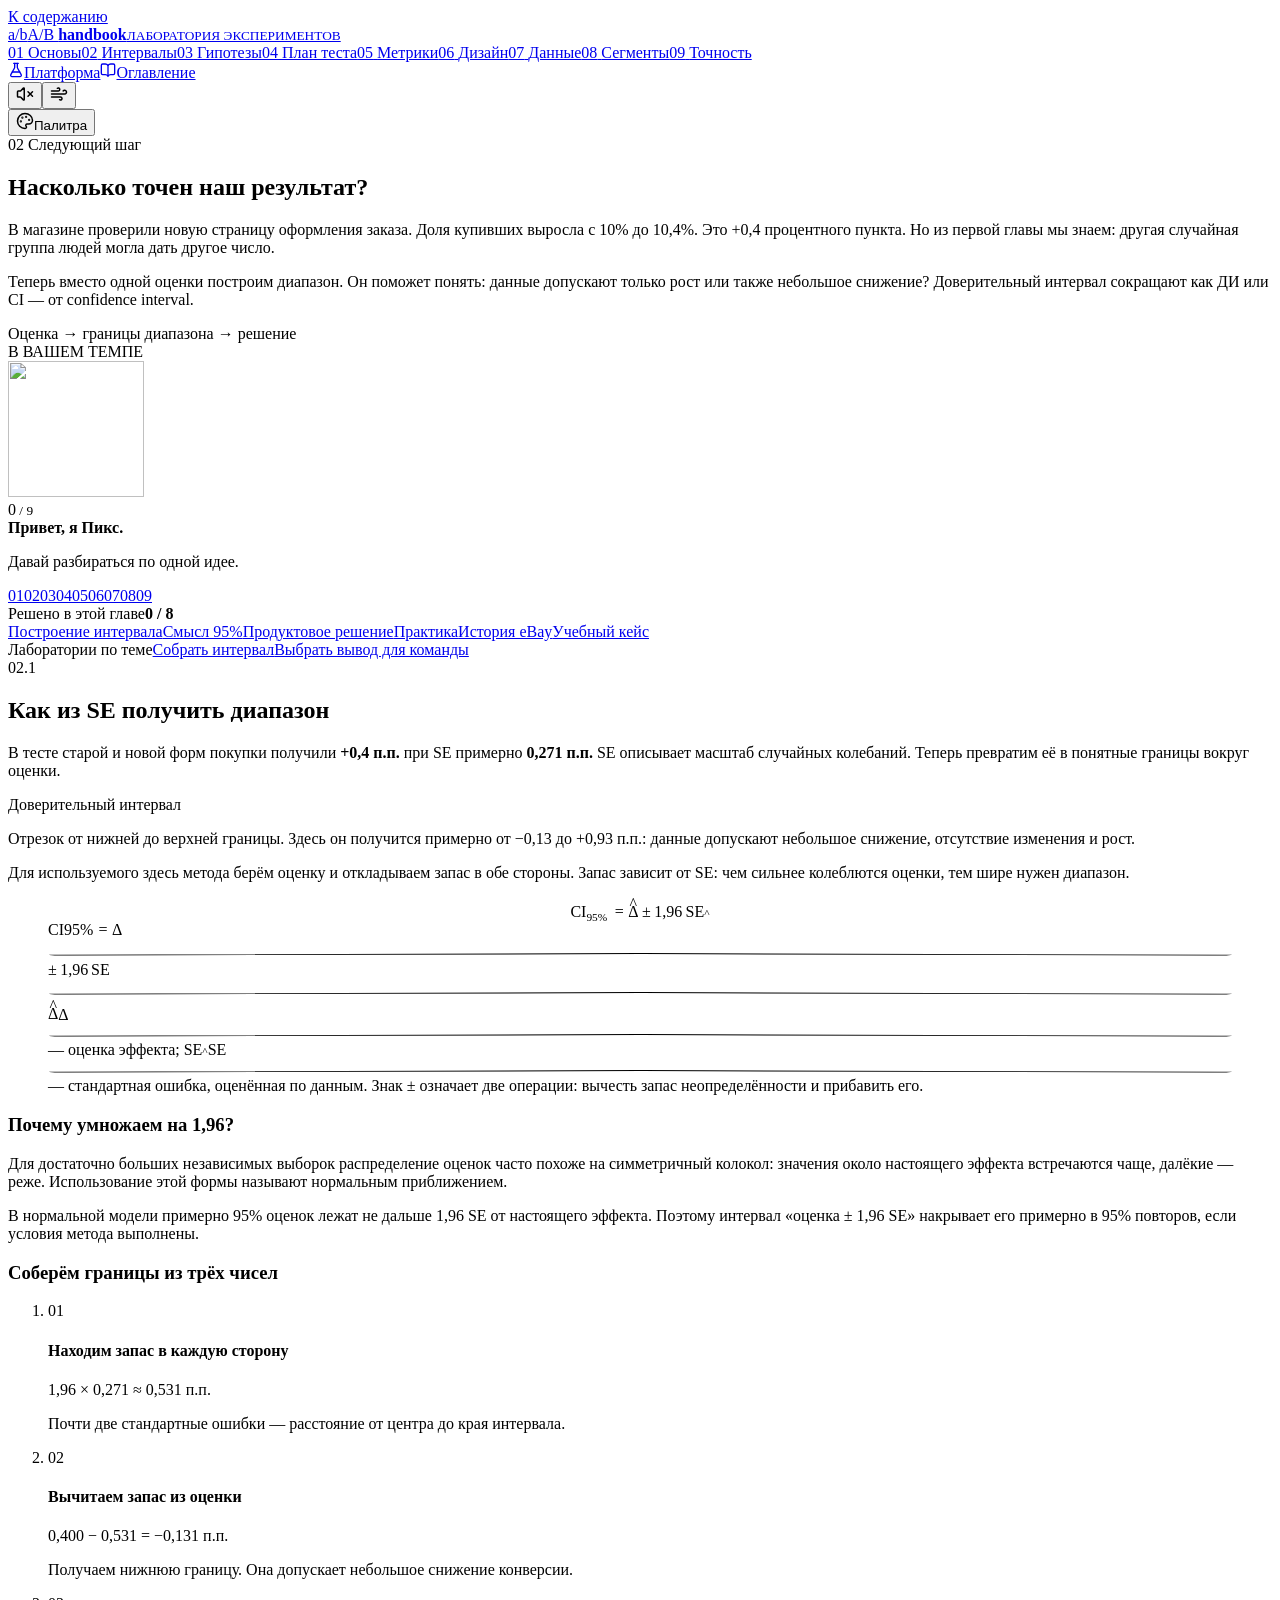
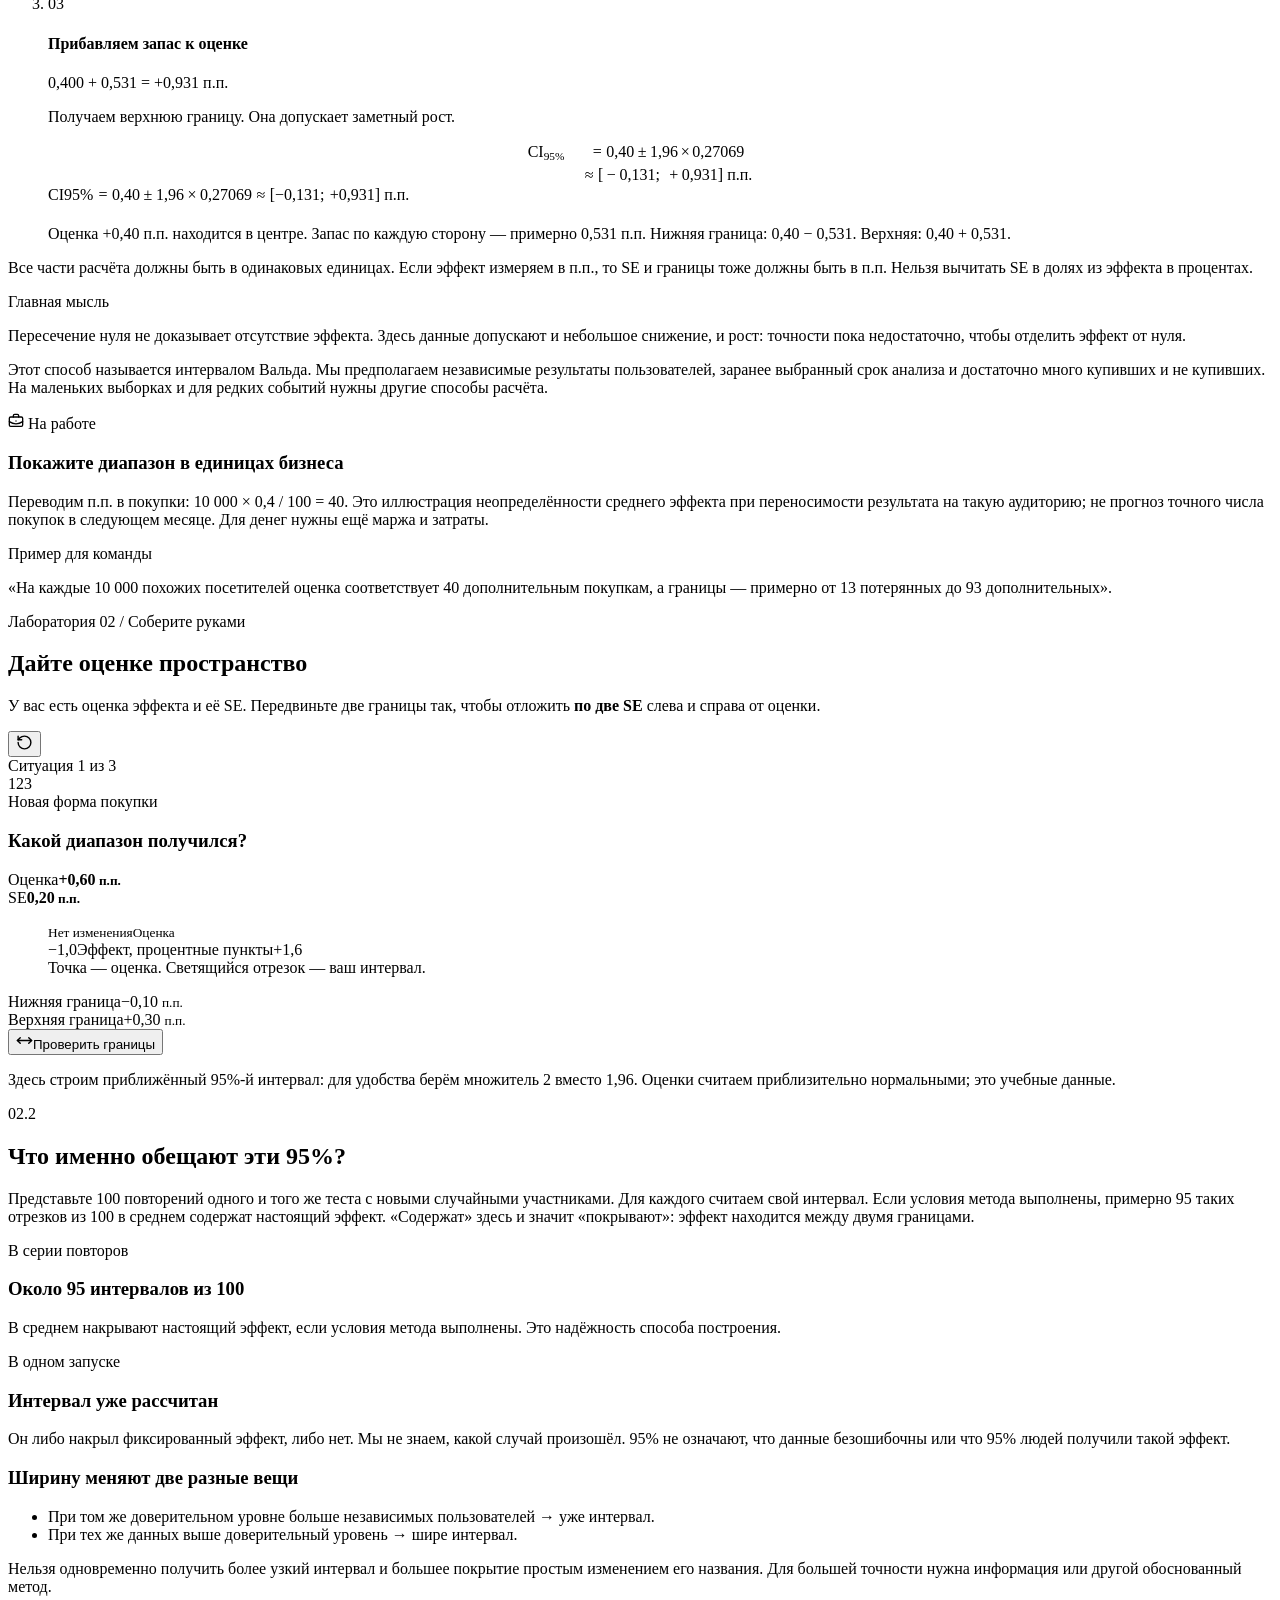
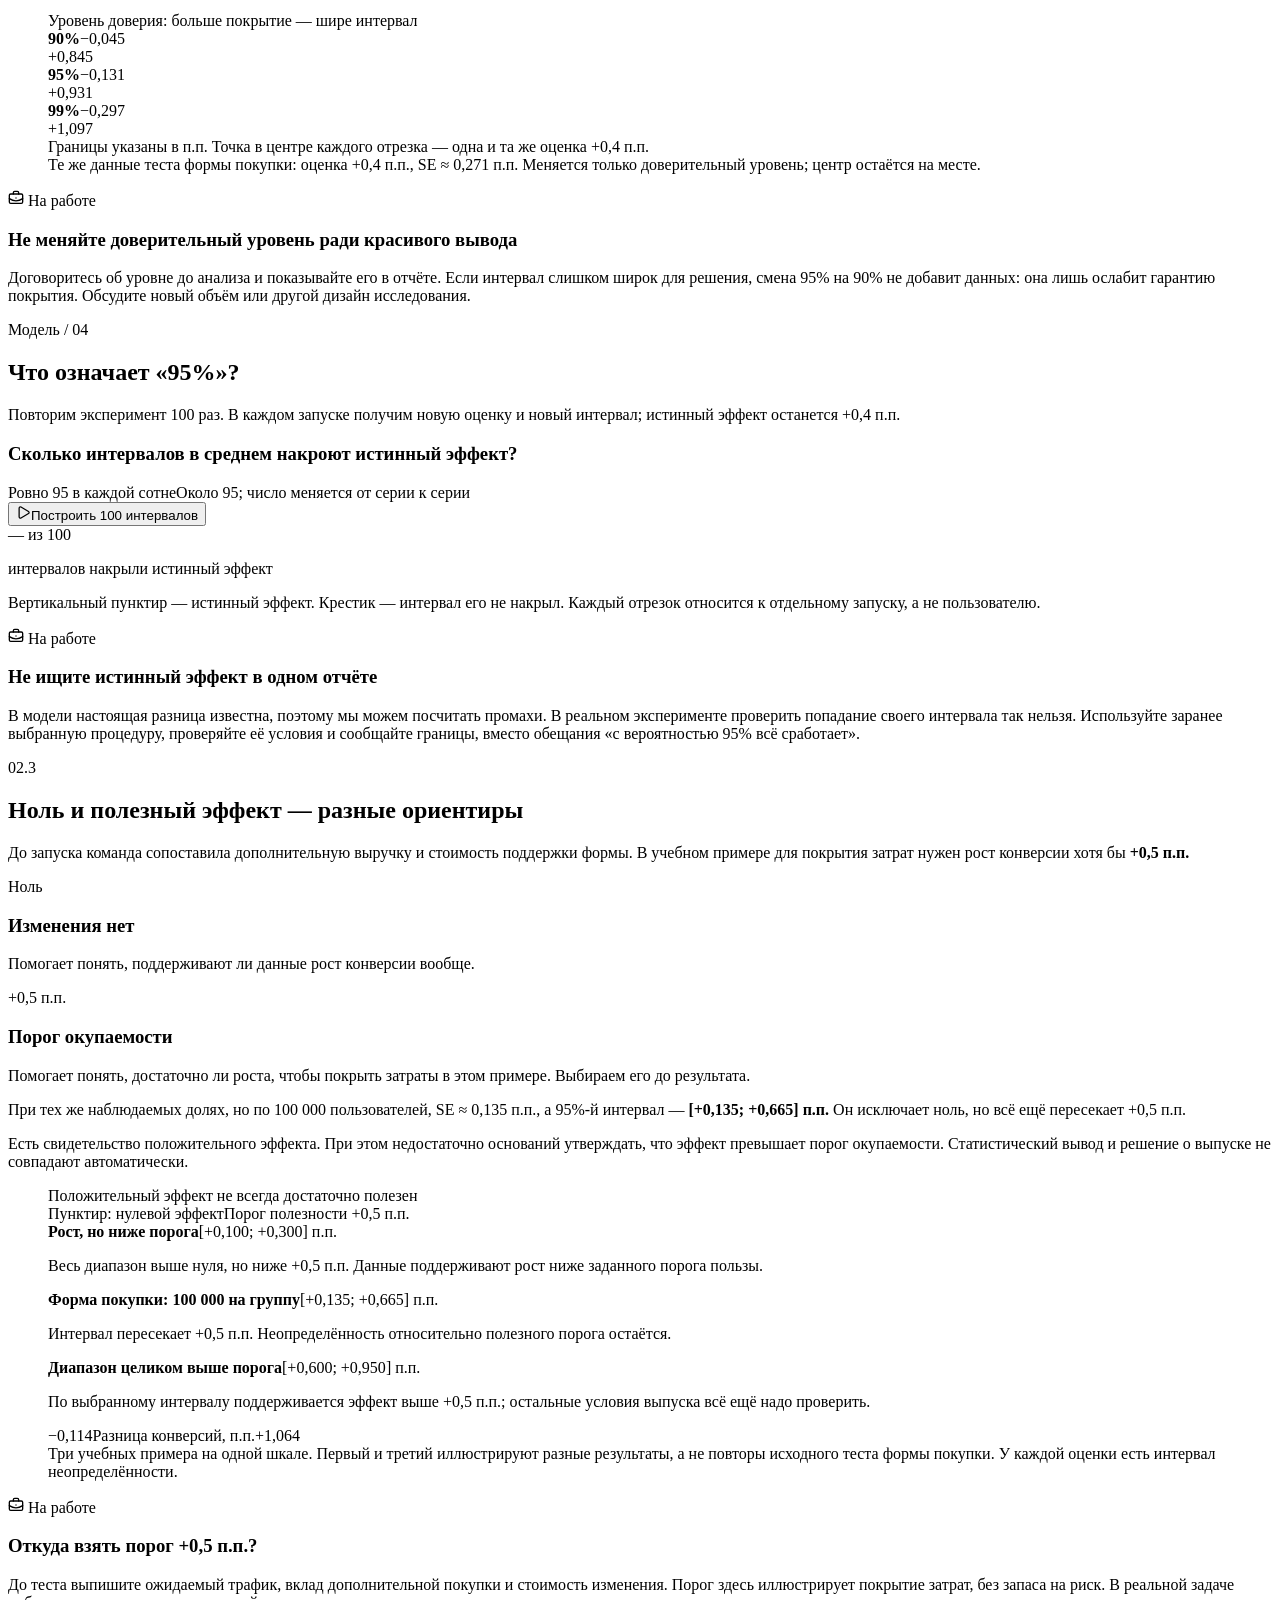
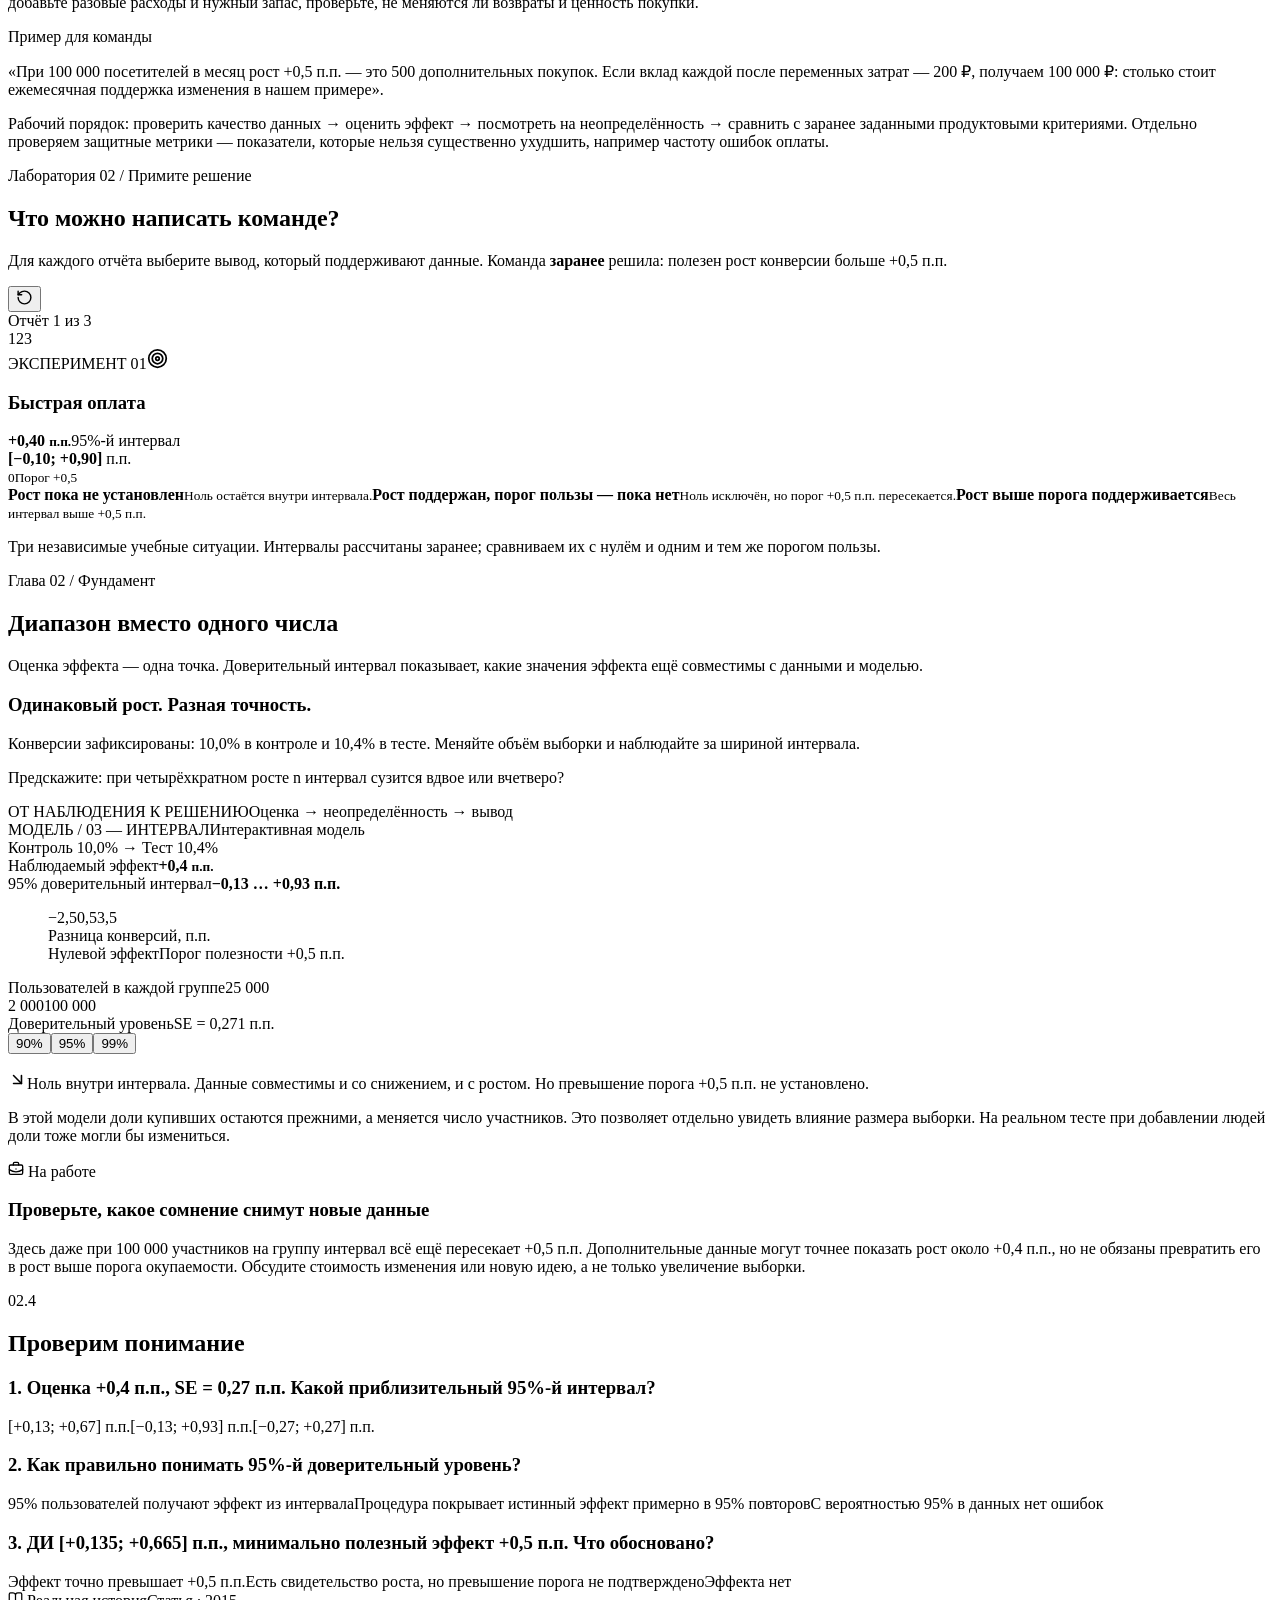
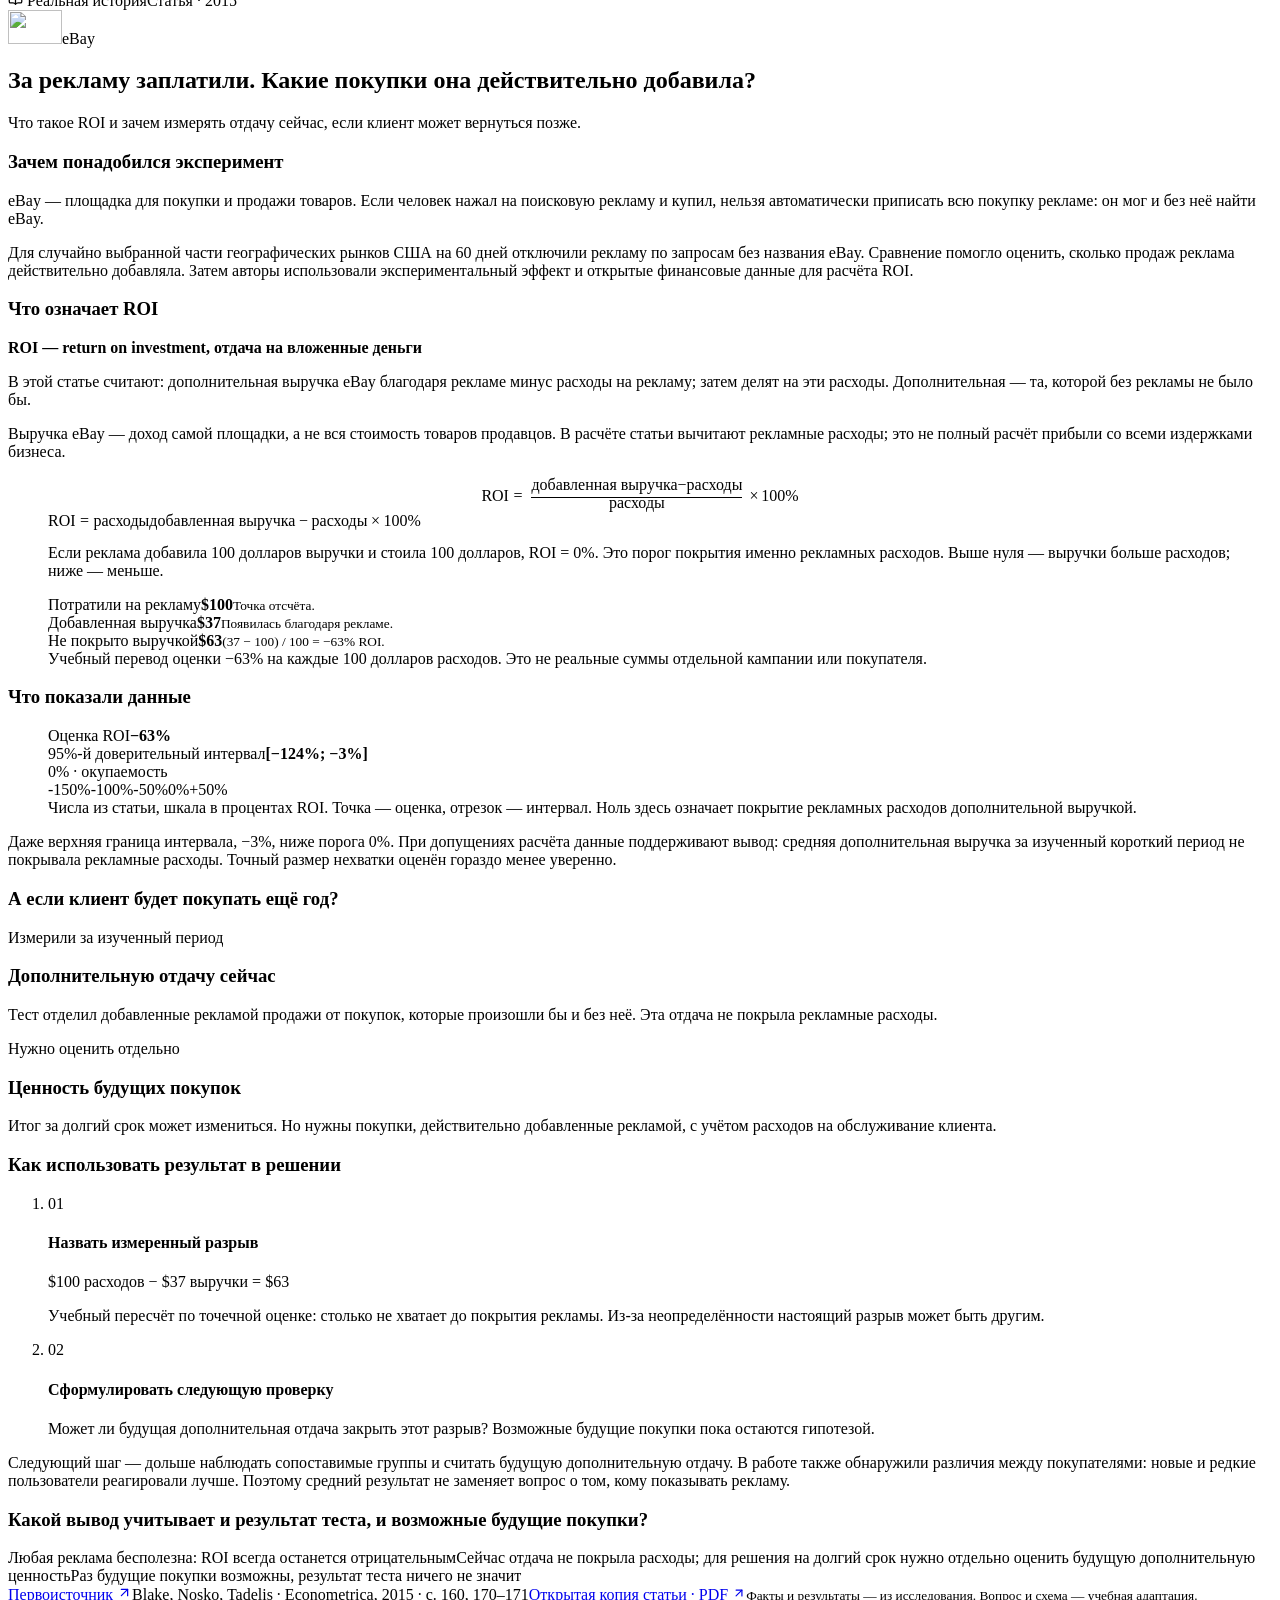
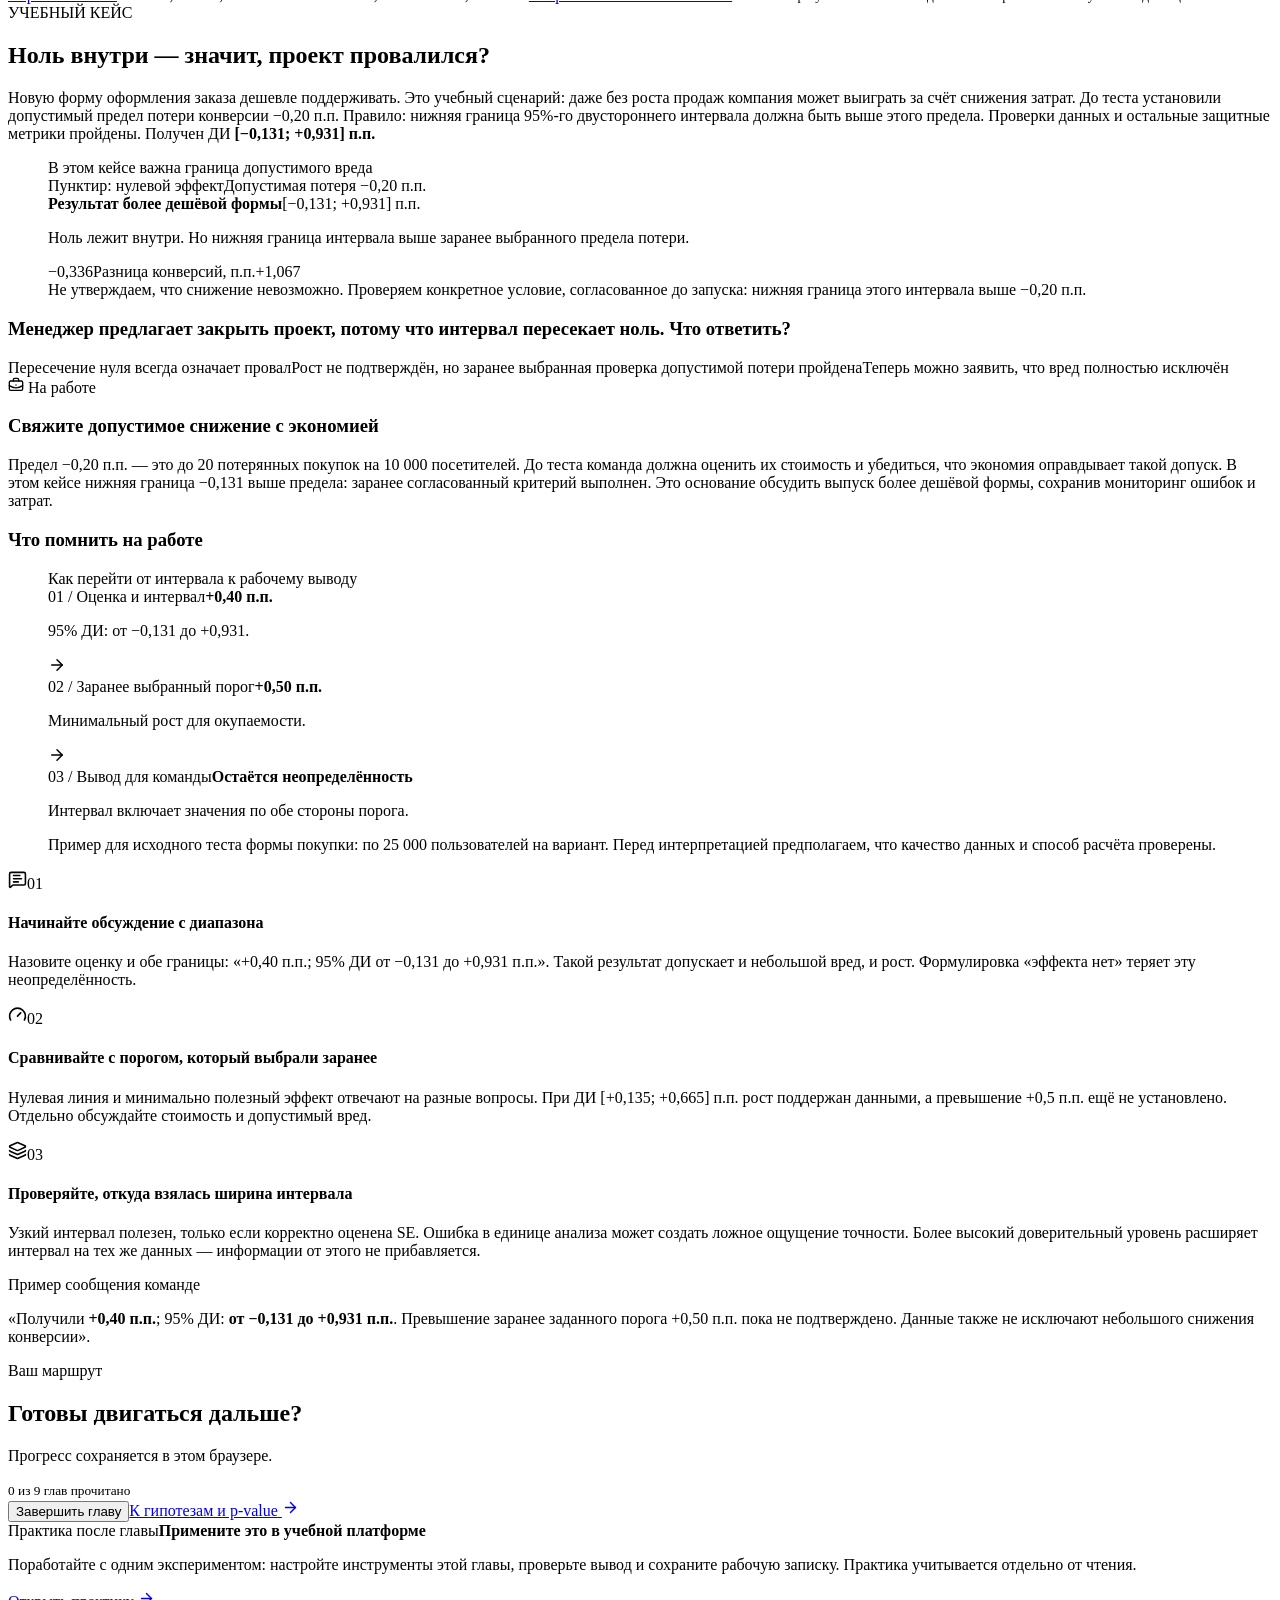
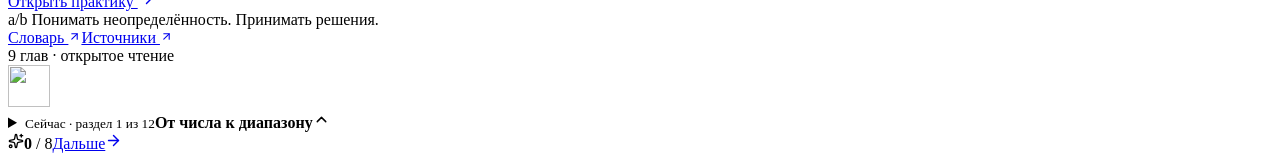
==== commit 148adb34: "Publish clearer lesson layouts and compact quiz controls" ====
--- a/confidence-interval/index.html
+++ b/confidence-interval/index.html
@@ -1,6 +1,6 @@
-<!DOCTYPE html><html lang="ru"><head><meta charSet="utf-8"/><meta name="viewport" content="width=device-width, initial-scale=1"/><link rel="stylesheet" href="/ab-handbook/_next/static/css/index.BKgta_3y.css" data-rsc-css-href="/ab-handbook/_next/static/css/index.BKgta_3y.css" data-precedence="vite-rsc/importer-resources"/><link rel="modulepreload" fetchPriority="low" href="/ab-handbook/_next/static/chunks/index-CUR1hB-G.js"/><script src="/ab-handbook/_next/static/chunks/rolldown-runtime-CssGuRUK.js" type="module" async=""></script><script src="/ab-handbook/_next/static/chunks/framework-DPu8kyW1.js" type="module" async=""></script><link rel="modulepreload" href="/ab-handbook/_next/static/chunks/layout-segment-context-Bji9jRXW.js" crossorigin=""/><link rel="modulepreload" href="/ab-handbook/_next/static/chunks/course-shell-D0tCwfu-.js" crossorigin=""/><link rel="modulepreload" href="/ab-handbook/_next/static/chunks/journey-CxyR6z_A.js" crossorigin=""/><link rel="modulepreload" href="/ab-handbook/_next/static/chunks/utils-CCLZ4Rs1.js" crossorigin=""/><link rel="modulepreload" href="/ab-handbook/_next/static/chunks/image-DacDWMTE.js" crossorigin=""/><link rel="modulepreload" href="/ab-handbook/_next/static/chunks/Icon-8aVy85_z.js" crossorigin=""/><link rel="modulepreload" href="/ab-handbook/_next/static/chunks/palette-picker-Dc8tuPAh.js" crossorigin=""/><link rel="modulepreload" href="/ab-handbook/_next/static/chunks/radio-group-tUzVBGwL.js" crossorigin=""/><link rel="modulepreload" href="/ab-handbook/_next/static/chunks/learning-Cb8fUdO9.js" crossorigin=""/><link rel="modulepreload" href="/ab-handbook/_next/static/chunks/chapter-games-BYIC-PTU.js" crossorigin=""/><link rel="modulepreload" href="/ab-handbook/_next/static/chunks/statistics-BVh07fIv.js" crossorigin=""/><link rel="modulepreload" href="/ab-handbook/_next/static/chunks/check-check-DyUymGmP.js" crossorigin=""/><link rel="modulepreload" href="/ab-handbook/_next/static/chunks/move-horizontal-Bsyr1bbk.js" crossorigin=""/><link rel="modulepreload" href="/ab-handbook/_next/static/chunks/play-uESeGu-Z.js" crossorigin=""/><link rel="modulepreload" href="/ab-handbook/_next/static/chunks/shield-check-5_wcP9AB.js" crossorigin=""/><link rel="modulepreload" href="/ab-handbook/_next/static/chunks/target-DVsc91Nv.js" crossorigin=""/><link rel="modulepreload" href="/ab-handbook/_next/static/chunks/labs-DgZyq9eE.js" crossorigin=""/><link rel="modulepreload" href="/ab-handbook/_next/static/chunks/tabs-0-8QpGhf.js" crossorigin=""/><title>Доверительный интервал · A/B handbook</title><meta name="description" content="Девять интерактивных глав по A/B-тестированию: статистика, планирование, метрики, дизайн, качество данных, сегменты и CUPED. Простые объяснения, лаборатории и рабочие примеры."/><link rel="icon" href="/ab-handbook/favicon.svg"/><script>(()=>{let p='dark';try{const s=localStorage.getItem('ab-handbook-theme');if(["dark","light","ocean","iris","paper"].includes(s))p=s}catch{}const r=document.documentElement;r.dataset.palette=p;r.dataset.theme=["light","paper"].includes(p)?'light':'dark'})()</script><script>Object.assign(((self[Symbol.for("vinext.navigationRuntime")]??={bootstrap:{routeManifest:null},functions:{}}).bootstrap.rsc??={rsc:[]}),{params:{},nav:{"pathname":"/confidence-interval/","searchParams":[]}})</script><link rel="modulepreload" href="/ab-handbook/_next/static/chunks/index-CUR1hB-G.js" />
-</head><body><div class="course-shell with-journey "><a class="skip-link" href="#lesson">К содержанию</a><header class="site-header"><a href="/ab-handbook/contents" class="brand" aria-label="A/B handbook — оглавление"><span class="brand-symbol">a/b</span><span>A/B <b>handbook</b><small>ЛАБОРАТОРИЯ ЭКСПЕРИМЕНТОВ</small></span></a><nav class="chapter-nav" aria-label="Главы книги"><a href="/ab-handbook/" title="A/B-тест, конверсия, SD и SE" class=""><span>01</span> <!-- -->Основы</a><a href="/ab-handbook/confidence-interval" title="Доверительный интервал" class="current" aria-current="page"><span>02</span> <!-- -->Интервалы</a><a href="/ab-handbook/hypothesis-testing" title="Гипотезы, p-value и ошибки" class=""><span>03</span> <!-- -->Гипотезы</a><a href="/ab-handbook/planning" title="MDE, мощность, выборка и срок" class=""><span>04</span> <!-- -->План теста</a><a href="/ab-handbook/metrics" title="Основная метрика, защита и качество данных" class=""><span>05</span> <!-- -->Метрики</a><a href="/ab-handbook/experiment-design" title="Бриф, рандомизация, единица назначения и показ" class=""><span>06</span> <!-- -->Дизайн</a><a href="/ab-handbook/data-quality" title="A/A, SRM и диагностика качества данных" class=""><span>07</span> <!-- -->Данные</a><a href="/ab-handbook/segments" title="Сегменты, состав аудитории и сравнение эффектов" class=""><span>08</span> <!-- -->Сегменты</a><a href="/ab-handbook/variance-reduction" title="Прошлые данные, снижение шума и CUPED" class=""><span>09</span> <!-- -->Точность</a></nav><div class="header-tools"><a href="/ab-handbook/platform/" class="platform-nav-link"><svg xmlns="http://www.w3.org/2000/svg" width="16" height="16" viewBox="0 0 24 24" fill="none" stroke="currentColor" stroke-width="2" stroke-linecap="round" stroke-linejoin="round" class="lucide lucide-flask-conical" aria-hidden="true"><path d="M14 2v6a2 2 0 0 0 .245.96l5.51 10.08A2 2 0 0 1 18 22H6a2 2 0 0 1-1.755-2.96l5.51-10.08A2 2 0 0 0 10 8V2"></path><path d="M6.453 15h11.094"></path><path d="M8.5 2h7"></path></svg>Платформа</a><a href="/ab-handbook/contents" class="contents-link"><svg xmlns="http://www.w3.org/2000/svg" width="16" height="16" viewBox="0 0 24 24" fill="none" stroke="currentColor" stroke-width="2" stroke-linecap="round" stroke-linejoin="round" class="lucide lucide-book-open" aria-hidden="true"><path d="M12 5v16"></path><path d="M20.001 19A2 2 0 0022 17V5a2 2 0 00-1.999-2L16 3.002A5 5 0 0012 5a5 5 0 00-4-2H4a2 2 0 00-2 2v12a2 2 0 001.999 2H8a5 5 0 014 2 5 5 0 014-2z"></path></svg>Оглавление</a><div class="experience-controls"><button type="button" tabindex="0" data-base-ui-click-trigger="" id="base-ui-_R_unkmi_" aria-haspopup="dialog" aria-expanded="false" data-slot="popover-trigger" aria-label="Настройки звука: выключен" title="Звук и громкость" class="icon-button "><svg xmlns="http://www.w3.org/2000/svg" width="18" height="18" viewBox="0 0 24 24" fill="none" stroke="currentColor" stroke-width="2" stroke-linecap="round" stroke-linejoin="round" class="lucide lucide-volume-x" aria-hidden="true"><path d="M11 4.702a.705.705 0 0 0-1.203-.498L6.413 7.587A1.4 1.4 0 0 1 5.416 8H3a1 1 0 0 0-1 1v6a1 1 0 0 0 1 1h2.416a1.4 1.4 0 0 1 .997.413l3.383 3.384A.705.705 0 0 0 11 19.298z"></path><line x1="22" x2="16" y1="9" y2="15"></line><line x1="16" x2="22" y1="9" y2="15"></line></svg></button><button class="icon-button " aria-pressed="false" aria-label="Спокойный режим: убрать анимации" title="Спокойный режим — без анимаций"><svg xmlns="http://www.w3.org/2000/svg" width="18" height="18" viewBox="0 0 24 24" fill="none" stroke="currentColor" stroke-width="2" stroke-linecap="round" stroke-linejoin="round" class="lucide lucide-wind" aria-hidden="true"><path d="M12.8 19.6A2 2 0 1 0 14 16H2"></path><path d="M17.5 8a2.5 2.5 0 1 1 2 4H2"></path><path d="M9.8 4.4A2 2 0 1 1 11 8H2"></path></svg></button></div><button type="button" tabindex="0" data-base-ui-click-trigger="" id="base-ui-_R_7pkmi_" aria-haspopup="dialog" aria-expanded="false" data-slot="popover-trigger" aria-label="Выбрать палитру. Сейчас: Лаборатория" title="Палитра: Лаборатория" class="palette-trigger"><svg xmlns="http://www.w3.org/2000/svg" width="18" height="18" viewBox="0 0 24 24" fill="none" stroke="currentColor" stroke-width="2" stroke-linecap="round" stroke-linejoin="round" class="lucide lucide-palette" aria-hidden="true"><path d="M12 22a1 1 0 0 1 0-20 10 9 0 0 1 10 9 5 5 0 0 1-5 5h-2.25a1.75 1.75 0 0 0-1.4 2.8l.3.4a1.75 1.75 0 0 1-1.4 2.8z"></path><circle cx="13.5" cy="6.5" r=".5" fill="currentColor"></circle><circle cx="17.5" cy="10.5" r=".5" fill="currentColor"></circle><circle cx="6.5" cy="12.5" r=".5" fill="currentColor"></circle><circle cx="8.5" cy="7.5" r=".5" fill="currentColor"></circle></svg><span>Палитра</span></button></div></header><main id="lesson" class="site-main"><section class="chapter-start" id="start"><div class="chapter-start-copy"><div class="eyebrow"><span class="chapter-pill">02</span> <!-- -->Следующий шаг</div><h1>Насколько точен наш результат?</h1><p>В магазине проверили новую страницу оформления заказа. Доля купивших выросла с 10% до 10,4%. Это +0,4 процентного пункта. Но из первой главы мы знаем: другая случайная группа людей могла дать другое число.</p><p>Теперь вместо одной оценки построим диапазон. Он поможет понять: данные допускают только рост или также небольшое снижение? Доверительный интервал сокращают как ДИ или CI — от confidence interval.</p><div class="chapter-route">Оценка → границы диапазона → решение</div></div><aside class="journey-card" aria-label="Ваш прогресс"><div class="journey-card-top"><span>В ВАШЕМ ТЕМПЕ</span><span class="presence-dot" aria-hidden="true"></span></div><div class="course-orbit" style="--course-progress:0%"><div><img src="/ab-handbook/pix.webp" alt="" width="136" height="136" loading="lazy" decoding="async" class="pix-image" data-nimg="1"/></div><span class="orbit-count">0<small> / <!-- -->9</small></span></div><strong class="pix-greeting">Привет, я Пикс.</strong><p>Давай разбираться по одной идее.</p><div class="journey-chapters" aria-label="Прочитанные главы"><a href="/ab-handbook/" class=" " aria-label="Глава 1">01</a><a href="/ab-handbook/confidence-interval" class=" current" aria-label="Глава 2" aria-current="page">02</a><a href="/ab-handbook/hypothesis-testing" class=" " aria-label="Глава 3">03</a><a href="/ab-handbook/planning" class=" " aria-label="Глава 4">04</a><a href="/ab-handbook/metrics" class=" " aria-label="Глава 5">05</a><a href="/ab-handbook/experiment-design" class=" " aria-label="Глава 6">06</a><a href="/ab-handbook/data-quality" class=" " aria-label="Глава 7">07</a><a href="/ab-handbook/segments" class=" " aria-label="Глава 8">08</a><a href="/ab-handbook/variance-reduction" class=" " aria-label="Глава 9">09</a></div><div class="journey-quiz-count"><span>Решено в этой главе</span><strong>0<span> / <!-- -->8</span></strong></div><div data-progressing="" aria-valuemax="100" aria-valuemin="0" aria-valuenow="0" aria-valuetext="0 %" role="progressbar" data-slot="progress" aria-label="Решено 0 из 8 заданий этой главы" class="flex flex-wrap gap-3 journey-progress"><div data-progressing="" data-slot="progress-track" class="bg-muted h-1 rounded-full relative flex w-full items-center overflow-x-hidden"><div data-progressing="" style="inset-inline-start:0;height:inherit;width:0%" data-slot="progress-indicator" class="bg-primary h-full transition-all"></div></div><span role="presentation" style="clip-path:inset(50%);overflow:hidden;white-space:nowrap;border:0;padding:0;width:1px;height:1px;margin:-1px;position:fixed;top:0;left:0">x</span></div></aside></section><nav class="lesson-toc" aria-label="Разделы главы"><a href="#interval">Построение интервала</a><a href="#meaning">Смысл 95%</a><a href="#decision">Продуктовое решение</a><a href="#practice">Практика</a><a href="#real-ebay">История eBay</a><a href="#senior">Учебный кейс</a></nav><div class="play-shortcuts"><span>Лаборатории по теме</span><a href="#interval-builder">Собрать интервал</a><a href="#interval-verdicts">Выбрать вывод для команды</a></div><section class="text-section" id="interval"><div class="section-index">02.1</div><div class="prose"><h2>Как из SE получить диапазон</h2><p>В первой главе мы сравнивали старую и новую формы покупки. Оценка разницы конверсий получилась +0,4 п.п., SE — примерно 0,271 п.п. Напомним: SE описывает масштаб случайных колебаний оценки. Мы не знаем настоящую разницу, поэтому хотим показать не только число, но и неопределённость вокруг него.</p><p><strong>Доверительный интервал — это отрезок от нижней до верхней границы.</strong> В нашем примере он получится примерно от −0,13 до +0,93 п.п. Нижняя граница допускает небольшое снижение конверсии, верхняя — заметный рост. Число 0 внутри означает, что данные также не исключают отсутствие изменения.</p><p>Для используемого здесь метода берём оценку и откладываем запас в обе стороны. Запас зависит от SE: чем сильнее колеблются оценки, тем шире нужен диапазон.</p><figure class="formula-block"><div class="formula"><span class="math-display"><span class="katex-display"><span class="katex"><span class="katex-mathml"><math xmlns="http://www.w3.org/1998/Math/MathML" display="block"><semantics><mrow><msub><mrow><mi mathvariant="normal">CI</mi><mo>⁡</mo></mrow><mrow><mn>95</mn><mi mathvariant="normal">%</mi></mrow></msub><mo>=</mo><mover accent="true"><mi mathvariant="normal">Δ</mi><mo stretchy="true">^</mo></mover><mo>±</mo><mn>1,96</mn><mtext> </mtext><mover accent="true"><mi mathvariant="normal">SE</mi><mo>⁡</mo><mo stretchy="true">^</mo></mover></mrow><annotation encoding="application/x-tex">\operatorname{CI}_{95\%}=\widehat{\Delta}\pm1{,}96\,\widehat{\operatorname{SE}}</annotation></semantics></math></span><span class="katex-html" aria-hidden="true"><span class="katex-base"><span class="katex-strut" style="height:0.9024em;vertical-align:-0.2191em;"></span><span class="mop"><span class="mop"><span class="mord mathrm">CI</span></span><span class="msupsub"><span class="vlist-t vlist-t2"><span class="vlist-r"><span class="vlist" style="height:0.3448em;"><span style="top:-2.5198em;margin-right:0.05em;"><span class="pstrut" style="height:2.7em;"></span><span class="katex-sizing reset-size6 size3 mtight"><span class="mord mtight"><span class="mord mtight">95%</span></span></span></span></span><span class="vlist-s">​</span></span><span class="vlist-r"><span class="vlist" style="height:0.2191em;"><span></span></span></span></span></span></span><span class="mspace" style="margin-right:0.2778em;"></span><span class="mrel">=</span><span class="mspace" style="margin-right:0.2778em;"></span></span><span class="katex-base"><span class="katex-strut" style="height:1.0067em;vertical-align:-0.0833em;"></span><span class="mord katex-accent"><span class="vlist-t"><span class="vlist-r"><span class="vlist" style="height:0.9233em;"><span style="top:-3em;"><span class="pstrut" style="height:3em;"></span><span class="mord">Δ</span></span><span class="svg-align" style="top:-3.6833em;"><span class="pstrut" style="height:3em;"></span><span style="height:0.24em;"><svg xmlns="http://www.w3.org/2000/svg" width="100%" height="0.24em" viewBox="0 0 1062 239" preserveAspectRatio="none"><path d="M529 0h5l519 115c5 1 9 5 9 10 0 1-1 2-1 3l-4 22
+<!DOCTYPE html><html lang="ru"><head><meta charSet="utf-8"/><meta name="viewport" content="width=device-width, initial-scale=1"/><link rel="stylesheet" href="/ab-handbook/_next/static/css/index.Dr-FkiAI.css" data-rsc-css-href="/ab-handbook/_next/static/css/index.Dr-FkiAI.css" data-precedence="vite-rsc/importer-resources"/><link rel="modulepreload" fetchPriority="low" href="/ab-handbook/_next/static/chunks/index-fAgqnxRY.js"/><script src="/ab-handbook/_next/static/chunks/rolldown-runtime-CssGuRUK.js" type="module" async=""></script><script src="/ab-handbook/_next/static/chunks/framework-DPu8kyW1.js" type="module" async=""></script><link rel="modulepreload" href="/ab-handbook/_next/static/chunks/layout-segment-context-DwwjidFT.js" crossorigin=""/><link rel="modulepreload" href="/ab-handbook/_next/static/chunks/course-shell-DP4PR5L5.js" crossorigin=""/><link rel="modulepreload" href="/ab-handbook/_next/static/chunks/journey-nwjLaEqm.js" crossorigin=""/><link rel="modulepreload" href="/ab-handbook/_next/static/chunks/utils-CCLZ4Rs1.js" crossorigin=""/><link rel="modulepreload" href="/ab-handbook/_next/static/chunks/image-CftAzR4R.js" crossorigin=""/><link rel="modulepreload" href="/ab-handbook/_next/static/chunks/Icon-8aVy85_z.js" crossorigin=""/><link rel="modulepreload" href="/ab-handbook/_next/static/chunks/palette-picker-53_zQqgA.js" crossorigin=""/><link rel="modulepreload" href="/ab-handbook/_next/static/chunks/radio-group-CTi7B5GY.js" crossorigin=""/><link rel="modulepreload" href="/ab-handbook/_next/static/chunks/learning-BWmOVPf7.js" crossorigin=""/><link rel="modulepreload" href="/ab-handbook/_next/static/chunks/chapter-games-Zltmm7Lp.js" crossorigin=""/><link rel="modulepreload" href="/ab-handbook/_next/static/chunks/statistics-DD_b1LNw.js" crossorigin=""/><link rel="modulepreload" href="/ab-handbook/_next/static/chunks/check-check--h12zIFm.js" crossorigin=""/><link rel="modulepreload" href="/ab-handbook/_next/static/chunks/move-horizontal-oplCkNfO.js" crossorigin=""/><link rel="modulepreload" href="/ab-handbook/_next/static/chunks/play-Bkhg8axb.js" crossorigin=""/><link rel="modulepreload" href="/ab-handbook/_next/static/chunks/shield-check-pWErClMn.js" crossorigin=""/><link rel="modulepreload" href="/ab-handbook/_next/static/chunks/target-DfadWHXK.js" crossorigin=""/><link rel="modulepreload" href="/ab-handbook/_next/static/chunks/labs-DsPQDPnu.js" crossorigin=""/><link rel="modulepreload" href="/ab-handbook/_next/static/chunks/tabs-CE61K7NI.js" crossorigin=""/><title>Доверительный интервал · A/B handbook</title><meta name="description" content="Девять интерактивных глав по A/B-тестированию: статистика, планирование, метрики, дизайн, качество данных, сегменты и CUPED. Простые объяснения, лаборатории и рабочие примеры."/><link rel="icon" href="/ab-handbook/favicon.svg"/><script>(()=>{let p='dark';try{const s=localStorage.getItem('ab-handbook-theme');if(["dark","light","ocean","iris","paper"].includes(s))p=s}catch{}const r=document.documentElement;r.dataset.palette=p;r.dataset.theme=["light","paper"].includes(p)?'light':'dark'})()</script><script>Object.assign(((self[Symbol.for("vinext.navigationRuntime")]??={bootstrap:{routeManifest:null},functions:{}}).bootstrap.rsc??={rsc:[]}),{params:{},nav:{"pathname":"/confidence-interval/","searchParams":[]}})</script><link rel="modulepreload" href="/ab-handbook/_next/static/chunks/index-fAgqnxRY.js" />
+</head><body><div class="course-shell with-journey "><a class="skip-link" href="#lesson">К содержанию</a><header class="site-header"><a href="/ab-handbook/contents" class="brand" aria-label="A/B handbook — оглавление"><span class="brand-symbol">a/b</span><span>A/B <b>handbook</b><small>ЛАБОРАТОРИЯ ЭКСПЕРИМЕНТОВ</small></span></a><nav class="chapter-nav" aria-label="Главы книги"><a href="/ab-handbook/" title="A/B-тест, конверсия, SD и SE" class=""><span>01</span> <!-- -->Основы</a><a href="/ab-handbook/confidence-interval" title="Доверительный интервал" class="current" aria-current="page"><span>02</span> <!-- -->Интервалы</a><a href="/ab-handbook/hypothesis-testing" title="Гипотезы, p-value и ошибки" class=""><span>03</span> <!-- -->Гипотезы</a><a href="/ab-handbook/planning" title="MDE, мощность, выборка и срок" class=""><span>04</span> <!-- -->План теста</a><a href="/ab-handbook/metrics" title="Основная метрика, защита и качество данных" class=""><span>05</span> <!-- -->Метрики</a><a href="/ab-handbook/experiment-design" title="Бриф, рандомизация, единица назначения и показ" class=""><span>06</span> <!-- -->Дизайн</a><a href="/ab-handbook/data-quality" title="A/A, SRM и диагностика качества данных" class=""><span>07</span> <!-- -->Данные</a><a href="/ab-handbook/segments" title="Сегменты, состав аудитории и сравнение эффектов" class=""><span>08</span> <!-- -->Сегменты</a><a href="/ab-handbook/variance-reduction" title="Прошлые данные, снижение шума и CUPED" class=""><span>09</span> <!-- -->Точность</a></nav><div class="header-tools"><a href="/ab-handbook/platform/" class="platform-nav-link"><svg xmlns="http://www.w3.org/2000/svg" width="16" height="16" viewBox="0 0 24 24" fill="none" stroke="currentColor" stroke-width="2" stroke-linecap="round" stroke-linejoin="round" class="lucide lucide-flask-conical" aria-hidden="true"><path d="M14 2v6a2 2 0 0 0 .245.96l5.51 10.08A2 2 0 0 1 18 22H6a2 2 0 0 1-1.755-2.96l5.51-10.08A2 2 0 0 0 10 8V2"></path><path d="M6.453 15h11.094"></path><path d="M8.5 2h7"></path></svg>Платформа</a><a href="/ab-handbook/contents" class="contents-link"><svg xmlns="http://www.w3.org/2000/svg" width="16" height="16" viewBox="0 0 24 24" fill="none" stroke="currentColor" stroke-width="2" stroke-linecap="round" stroke-linejoin="round" class="lucide lucide-book-open" aria-hidden="true"><path d="M12 5v16"></path><path d="M20.001 19A2 2 0 0022 17V5a2 2 0 00-1.999-2L16 3.002A5 5 0 0012 5a5 5 0 00-4-2H4a2 2 0 00-2 2v12a2 2 0 001.999 2H8a5 5 0 014 2 5 5 0 014-2z"></path></svg>Оглавление</a><div class="experience-controls"><button type="button" tabindex="0" data-base-ui-click-trigger="" id="base-ui-_R_unkmi_" aria-haspopup="dialog" aria-expanded="false" data-slot="popover-trigger" aria-label="Настройки звука: выключен" title="Звук и громкость" class="icon-button "><svg xmlns="http://www.w3.org/2000/svg" width="18" height="18" viewBox="0 0 24 24" fill="none" stroke="currentColor" stroke-width="2" stroke-linecap="round" stroke-linejoin="round" class="lucide lucide-volume-x" aria-hidden="true"><path d="M11 4.702a.705.705 0 0 0-1.203-.498L6.413 7.587A1.4 1.4 0 0 1 5.416 8H3a1 1 0 0 0-1 1v6a1 1 0 0 0 1 1h2.416a1.4 1.4 0 0 1 .997.413l3.383 3.384A.705.705 0 0 0 11 19.298z"></path><line x1="22" x2="16" y1="9" y2="15"></line><line x1="16" x2="22" y1="9" y2="15"></line></svg></button><button class="icon-button " aria-pressed="false" aria-label="Спокойный режим: убрать анимации" title="Спокойный режим — без анимаций"><svg xmlns="http://www.w3.org/2000/svg" width="18" height="18" viewBox="0 0 24 24" fill="none" stroke="currentColor" stroke-width="2" stroke-linecap="round" stroke-linejoin="round" class="lucide lucide-wind" aria-hidden="true"><path d="M12.8 19.6A2 2 0 1 0 14 16H2"></path><path d="M17.5 8a2.5 2.5 0 1 1 2 4H2"></path><path d="M9.8 4.4A2 2 0 1 1 11 8H2"></path></svg></button></div><button type="button" tabindex="0" data-base-ui-click-trigger="" id="base-ui-_R_7pkmi_" aria-haspopup="dialog" aria-expanded="false" data-slot="popover-trigger" aria-label="Выбрать палитру. Сейчас: Лаборатория" title="Палитра: Лаборатория" class="palette-trigger"><svg xmlns="http://www.w3.org/2000/svg" width="18" height="18" viewBox="0 0 24 24" fill="none" stroke="currentColor" stroke-width="2" stroke-linecap="round" stroke-linejoin="round" class="lucide lucide-palette" aria-hidden="true"><path d="M12 22a1 1 0 0 1 0-20 10 9 0 0 1 10 9 5 5 0 0 1-5 5h-2.25a1.75 1.75 0 0 0-1.4 2.8l.3.4a1.75 1.75 0 0 1-1.4 2.8z"></path><circle cx="13.5" cy="6.5" r=".5" fill="currentColor"></circle><circle cx="17.5" cy="10.5" r=".5" fill="currentColor"></circle><circle cx="6.5" cy="12.5" r=".5" fill="currentColor"></circle><circle cx="8.5" cy="7.5" r=".5" fill="currentColor"></circle></svg><span>Палитра</span></button></div></header><main id="lesson" class="site-main"><section class="chapter-start" id="start"><div class="chapter-start-copy"><div class="eyebrow"><span class="chapter-pill">02</span> <!-- -->Следующий шаг</div><h1>Насколько точен наш результат?</h1><p>В магазине проверили новую страницу оформления заказа. Доля купивших выросла с 10% до 10,4%. Это +0,4 процентного пункта. Но из первой главы мы знаем: другая случайная группа людей могла дать другое число.</p><p>Теперь вместо одной оценки построим диапазон. Он поможет понять: данные допускают только рост или также небольшое снижение? Доверительный интервал сокращают как ДИ или CI — от confidence interval.</p><div class="chapter-route">Оценка → границы диапазона → решение</div></div><aside class="journey-card" aria-label="Ваш прогресс"><div class="journey-card-top"><span>В ВАШЕМ ТЕМПЕ</span><span class="presence-dot" aria-hidden="true"></span></div><div class="course-orbit" style="--course-progress:0%"><div><img src="/ab-handbook/pix.webp" alt="" width="136" height="136" loading="lazy" decoding="async" class="pix-image" data-nimg="1"/></div><span class="orbit-count">0<small> / <!-- -->9</small></span></div><strong class="pix-greeting">Привет, я Пикс.</strong><p>Давай разбираться по одной идее.</p><div class="journey-chapters" aria-label="Прочитанные главы"><a href="/ab-handbook/" class=" " aria-label="Глава 1">01</a><a href="/ab-handbook/confidence-interval" class=" current" aria-label="Глава 2" aria-current="page">02</a><a href="/ab-handbook/hypothesis-testing" class=" " aria-label="Глава 3">03</a><a href="/ab-handbook/planning" class=" " aria-label="Глава 4">04</a><a href="/ab-handbook/metrics" class=" " aria-label="Глава 5">05</a><a href="/ab-handbook/experiment-design" class=" " aria-label="Глава 6">06</a><a href="/ab-handbook/data-quality" class=" " aria-label="Глава 7">07</a><a href="/ab-handbook/segments" class=" " aria-label="Глава 8">08</a><a href="/ab-handbook/variance-reduction" class=" " aria-label="Глава 9">09</a></div><div class="journey-quiz-count"><span>Решено в этой главе</span><strong>0<span> / <!-- -->8</span></strong></div><div data-progressing="" aria-valuemax="100" aria-valuemin="0" aria-valuenow="0" aria-valuetext="0 %" role="progressbar" data-slot="progress" aria-label="Решено 0 из 8 заданий этой главы" class="flex flex-wrap gap-3 journey-progress"><div data-progressing="" data-slot="progress-track" class="bg-muted h-1 rounded-full relative flex w-full items-center overflow-x-hidden"><div data-progressing="" style="inset-inline-start:0;height:inherit;width:0%" data-slot="progress-indicator" class="bg-primary h-full transition-all"></div></div><span role="presentation" style="clip-path:inset(50%);overflow:hidden;white-space:nowrap;border:0;padding:0;width:1px;height:1px;margin:-1px;position:fixed;top:0;left:0">x</span></div></aside></section><nav class="lesson-toc" aria-label="Разделы главы"><a href="#interval">Построение интервала</a><a href="#meaning">Смысл 95%</a><a href="#decision">Продуктовое решение</a><a href="#practice">Практика</a><a href="#real-ebay">История eBay</a><a href="#senior">Учебный кейс</a></nav><div class="play-shortcuts"><span>Лаборатории по теме</span><a href="#interval-builder">Собрать интервал</a><a href="#interval-verdicts">Выбрать вывод для команды</a></div><section class="text-section" id="interval"><div class="section-index">02.1</div><div class="prose"><h2>Как из SE получить диапазон</h2><p>В тесте старой и новой форм покупки получили <strong>+0,4 п.п.</strong> при SE примерно <strong>0,271 п.п.</strong> SE описывает масштаб случайных колебаний. Теперь превратим её в понятные границы вокруг оценки.</p><aside class="reading-key"><span>Доверительный интервал</span><p>Отрезок от нижней до верхней границы. Здесь он получится примерно от −0,13 до +0,93 п.п.: данные допускают небольшое снижение, отсутствие изменения и рост.</p></aside><p>Для используемого здесь метода берём оценку и откладываем запас в обе стороны. Запас зависит от SE: чем сильнее колеблются оценки, тем шире нужен диапазон.</p><figure class="formula-block"><div class="formula"><span class="math-display"><span class="katex-display"><span class="katex"><span class="katex-mathml"><math xmlns="http://www.w3.org/1998/Math/MathML" display="block"><semantics><mrow><msub><mrow><mi mathvariant="normal">CI</mi><mo>⁡</mo></mrow><mrow><mn>95</mn><mi mathvariant="normal">%</mi></mrow></msub><mo>=</mo><mover accent="true"><mi mathvariant="normal">Δ</mi><mo stretchy="true">^</mo></mover><mo>±</mo><mn>1,96</mn><mtext> </mtext><mover accent="true"><mi mathvariant="normal">SE</mi><mo>⁡</mo><mo stretchy="true">^</mo></mover></mrow><annotation encoding="application/x-tex">\operatorname{CI}_{95\%}=\widehat{\Delta}\pm1{,}96\,\widehat{\operatorname{SE}}</annotation></semantics></math></span><span class="katex-html" aria-hidden="true"><span class="katex-base"><span class="katex-strut" style="height:0.9024em;vertical-align:-0.2191em;"></span><span class="mop"><span class="mop"><span class="mord mathrm">CI</span></span><span class="msupsub"><span class="vlist-t vlist-t2"><span class="vlist-r"><span class="vlist" style="height:0.3448em;"><span style="top:-2.5198em;margin-right:0.05em;"><span class="pstrut" style="height:2.7em;"></span><span class="katex-sizing reset-size6 size3 mtight"><span class="mord mtight"><span class="mord mtight">95%</span></span></span></span></span><span class="vlist-s">​</span></span><span class="vlist-r"><span class="vlist" style="height:0.2191em;"><span></span></span></span></span></span></span><span class="mspace" style="margin-right:0.2778em;"></span><span class="mrel">=</span><span class="mspace" style="margin-right:0.2778em;"></span></span><span class="katex-base"><span class="katex-strut" style="height:1.0067em;vertical-align:-0.0833em;"></span><span class="mord katex-accent"><span class="vlist-t"><span class="vlist-r"><span class="vlist" style="height:0.9233em;"><span style="top:-3em;"><span class="pstrut" style="height:3em;"></span><span class="mord">Δ</span></span><span class="svg-align" style="top:-3.6833em;"><span class="pstrut" style="height:3em;"></span><span style="height:0.24em;"><svg xmlns="http://www.w3.org/2000/svg" width="100%" height="0.24em" viewBox="0 0 1062 239" preserveAspectRatio="none"><path d="M529 0h5l519 115c5 1 9 5 9 10 0 1-1 2-1 3l-4 22
 c-1 5-5 9-11 9h-2L532 67 19 159h-2c-5 0-9-4-11-9l-5-22c-1-6 2-12 8-13z"/></svg></span></span></span></span></span></span><span class="mspace" style="margin-right:0.2222em;"></span><span class="mbin">±</span><span class="mspace" style="margin-right:0.2222em;"></span></span><span class="katex-base"><span class="katex-strut" style="height:1.1178em;vertical-align:-0.1944em;"></span><span class="mord">1</span><span class="mord"><span class="mpunct">,</span></span><span class="mord">96</span><span class="mspace" style="margin-right:0.1667em;"></span><span class="mord katex-accent"><span class="vlist-t"><span class="vlist-r"><span class="vlist" style="height:0.9233em;"><span style="top:-3em;"><span class="pstrut" style="height:3em;"></span><span class="mop"><span class="mord mathrm">SE</span></span></span><span class="svg-align" style="top:-3.6833em;"><span class="pstrut" style="height:3em;"></span><span style="height:0.24em;"><svg xmlns="http://www.w3.org/2000/svg" width="100%" height="0.24em" viewBox="0 0 1062 239" preserveAspectRatio="none"><path d="M529 0h5l519 115c5 1 9 5 9 10 0 1-1 2-1 3l-4 22
 c-1 5-5 9-11 9h-2L532 67 19 159h-2c-5 0-9-4-11-9l-5-22c-1-6 2-12 8-13z"/></svg></span></span></span></span></span></span></span></span></span></span></span></div><figcaption><span class="math-inline"><span class="katex"><span class="katex-mathml"><math xmlns="http://www.w3.org/1998/Math/MathML"><semantics><mrow><mover accent="true"><mi mathvariant="normal">Δ</mi><mo stretchy="true">^</mo></mover></mrow><annotation encoding="application/x-tex">\widehat\Delta</annotation></semantics></math></span><span class="katex-html" aria-hidden="true"><span class="katex-base"><span class="katex-strut" style="height:0.9233em;"></span><span class="mord katex-accent"><span class="vlist-t"><span class="vlist-r"><span class="vlist" style="height:0.9233em;"><span style="top:-3em;"><span class="pstrut" style="height:3em;"></span><span class="mord">Δ</span></span><span class="svg-align" style="top:-3.6833em;"><span class="pstrut" style="height:3em;"></span><span style="height:0.24em;"><svg xmlns="http://www.w3.org/2000/svg" width="100%" height="0.24em" viewBox="0 0 1062 239" preserveAspectRatio="none"><path d="M529 0h5l519 115c5 1 9 5 9 10 0 1-1 2-1 3l-4 22
 c-1 5-5 9-11 9h-2L532 67 19 159h-2c-5 0-9-4-11-9l-5-22c-1-6 2-12 8-13z"/></svg></span></span></span></span></span></span></span></span></span></span> — оценка эффекта; <span class="math-inline"><span class="katex"><span class="katex-mathml"><math xmlns="http://www.w3.org/1998/Math/MathML"><semantics><mrow><mover accent="true"><mi mathvariant="normal">SE</mi><mo>⁡</mo><mo stretchy="true">^</mo></mover></mrow><annotation encoding="application/x-tex">\widehat{\operatorname{SE}}</annotation></semantics></math></span><span class="katex-html" aria-hidden="true"><span class="katex-base"><span class="katex-strut" style="height:0.9233em;"></span><span class="mord katex-accent"><span class="vlist-t"><span class="vlist-r"><span class="vlist" style="height:0.9233em;"><span style="top:-3em;"><span class="pstrut" style="height:3em;"></span><span class="mop"><span class="mord mathrm">SE</span></span></span><span class="svg-align" style="top:-3.6833em;"><span class="pstrut" style="height:3em;"></span><span style="height:0.24em;"><svg xmlns="http://www.w3.org/2000/svg" width="100%" height="0.24em" viewBox="0 0 1062 239" preserveAspectRatio="none"><path d="M529 0h5l519 115c5 1 9 5 9 10 0 1-1 2-1 3l-4 22
-c-1 5-5 9-11 9h-2L532 67 19 159h-2c-5 0-9-4-11-9l-5-22c-1-6 2-12 8-13z"/></svg></span></span></span></span></span></span></span></span></span></span> — стандартная ошибка, оценённая по данным. Знак ± означает две операции: вычесть запас неопределённости и прибавить его.</figcaption></figure><p>Для достаточно больших независимых выборок распределение таких оценок часто напоминает симметричный колокол. Нормальное приближение — это использование этой формы для расчёта. Оценки около настоящего эффекта встречаются чаще, далёкие — реже.</p><p>Откуда 1,96? Для нормального распределения примерно 95% оценок лежат не дальше 1,96 SE от настоящего эффекта. Это почти две стандартные ошибки. Если строить интервал «оценка плюс-минус 1,96 SE», он будет накрывать настоящий эффект примерно в 95% повторных тестов при выполнении условий метода.</p><figure class="formula-block"><div class="formula"><span class="math-display"><span class="katex-display"><span class="katex"><span class="katex-mathml"><math xmlns="http://www.w3.org/1998/Math/MathML" display="block"><semantics><mtable rowspacing="0.25em" columnalign="right left" columnspacing="0em"><mtr><mtd><mstyle scriptlevel="0" displaystyle="true"><msub><mrow><mi mathvariant="normal">CI</mi><mo>⁡</mo></mrow><mrow><mn>95</mn><mi mathvariant="normal">%</mi></mrow></msub></mstyle></mtd><mtd><mstyle scriptlevel="0" displaystyle="true"><mrow><mrow></mrow><mo>=</mo><mn>0,40</mn><mo>±</mo><mn>1,96</mn><mo>×</mo><mn>0,27069</mn></mrow></mstyle></mtd></mtr><mtr><mtd><mstyle scriptlevel="0" displaystyle="true"><mrow></mrow></mstyle></mtd><mtd><mstyle scriptlevel="0" displaystyle="true"><mrow><mrow></mrow><mo>≈</mo><mo stretchy="false">[</mo><mo>−</mo><mn>0,131</mn><mo separator="true">;</mo><mtext> </mtext><mo>+</mo><mn>0,931</mn><mo stretchy="false">]</mo><mtext> п.п.</mtext></mrow></mstyle></mtd></mtr></mtable><annotation encoding="application/x-tex">\begin{aligned}\operatorname{CI}_{95\%}&amp;=0{,}40\pm1{,}96\times0{,}27069\\[4pt]&amp;\approx[-0{,}131;\,+0{,}931]\text{ п.п.}\end{aligned}</annotation></semantics></math></span><span class="katex-html" aria-hidden="true"><span class="katex-base"><span class="katex-strut" style="height:3.1em;vertical-align:-1.3em;"></span><span class="mord"><span class="mtable"><span class="col-align-r"><span class="vlist-t vlist-t2"><span class="vlist-r"><span class="vlist" style="height:1.8em;"><span style="top:-3.96em;"><span class="pstrut" style="height:3em;"></span><span class="mord"><span class="mop"><span class="mop"><span class="mord mathrm">CI</span></span><span class="msupsub"><span class="vlist-t vlist-t2"><span class="vlist-r"><span class="vlist" style="height:0.3448em;"><span style="top:-2.5198em;margin-right:0.05em;"><span class="pstrut" style="height:2.7em;"></span><span class="katex-sizing reset-size6 size3 mtight"><span class="mord mtight"><span class="mord mtight">95%</span></span></span></span></span><span class="vlist-s">​</span></span><span class="vlist-r"><span class="vlist" style="height:0.2191em;"><span></span></span></span></span></span></span></span></span><span style="top:-2.06em;"><span class="pstrut" style="height:3em;"></span><span class="mord"></span></span></span><span class="vlist-s">​</span></span><span class="vlist-r"><span class="vlist" style="height:1.3em;"><span></span></span></span></span></span><span class="col-align-l"><span class="vlist-t vlist-t2"><span class="vlist-r"><span class="vlist" style="height:1.8em;"><span style="top:-3.96em;"><span class="pstrut" style="height:3em;"></span><span class="mord"><span class="mord"></span><span class="mspace" style="margin-right:0.2778em;"></span><span class="mrel">=</span><span class="mspace" style="margin-right:0.2778em;"></span><span class="mord">0</span><span class="mord"><span class="mpunct">,</span></span><span class="mord">40</span><span class="mspace" style="margin-right:0.2222em;"></span><span class="mbin">±</span><span class="mspace" style="margin-right:0.2222em;"></span><span class="mord">1</span><span class="mord"><span class="mpunct">,</span></span><span class="mord">96</span><span class="mspace" style="margin-right:0.2222em;"></span><span class="mbin">×</span><span class="mspace" style="margin-right:0.2222em;"></span><span class="mord">0</span><span class="mord"><span class="mpunct">,</span></span><span class="mord">27069</span></span></span><span style="top:-2.06em;"><span class="pstrut" style="height:3em;"></span><span class="mord"><span class="mord"></span><span class="mspace" style="margin-right:0.2778em;"></span><span class="mrel">≈</span><span class="mspace" style="margin-right:0.2778em;"></span><span class="mopen">[</span><span class="mord">−</span><span class="mord">0</span><span class="mord"><span class="mpunct">,</span></span><span class="mord">131</span><span class="mpunct">;</span><span class="mspace" style="margin-right:0.1667em;"></span><span class="mspace" style="margin-right:0.1667em;"></span><span class="mord">+</span><span class="mord">0</span><span class="mord"><span class="mpunct">,</span></span><span class="mord">931</span><span class="mclose">]</span><span class="mord text"><span class="mord"> </span><span class="mord cyrillic_fallback">п</span><span class="mord">.</span><span class="mord cyrillic_fallback">п</span><span class="mord">.</span></span></span></span></span><span class="vlist-s">​</span></span><span class="vlist-r"><span class="vlist" style="height:1.3em;"><span></span></span></span></span></span></span></span></span></span></span></span></span></div><figcaption>Оценка +0,40 п.п. находится в центре. Запас по каждую сторону — примерно 0,531 п.п. Нижняя граница: 0,40 − 0,531. Верхняя: 0,40 + 0,531.</figcaption></figure><p>Все части расчёта должны быть в одинаковых единицах. Если эффект измеряем в п.п., то SE и границы тоже должны быть в п.п. Нельзя вычитать SE в долях из эффекта в процентах.</p><p>Диапазон допускает и небольшое снижение, и рост. <strong>Пересечение нуля не доказывает отсутствие эффекта.</strong> Оно показывает, что данные недостаточно точно отделяют эффект от нуля выбранным методом.</p><p class="note">Этот способ называется интервалом Вальда. Мы предполагаем независимые результаты пользователей, заранее выбранный срок анализа и достаточно много купивших и не купивших. На маленьких выборках и для редких событий нужны другие способы расчёта.</p><aside class="work-note" aria-label="На работе: Покажите диапазон в единицах бизнеса"><div class="work-note-label"><svg xmlns="http://www.w3.org/2000/svg" width="16" height="16" viewBox="0 0 24 24" fill="none" stroke="currentColor" stroke-width="2" stroke-linecap="round" stroke-linejoin="round" class="lucide lucide-briefcase-business" aria-hidden="true"><path d="M12 12h.01"></path><path d="M16 6V4a2 2 0 0 0-2-2h-4a2 2 0 0 0-2 2v2"></path><path d="M22 13a18.15 18.15 0 0 1-20 0"></path><rect width="20" height="14" x="2" y="6" rx="2"></rect></svg> На работе</div><h3>Покажите диапазон в единицах бизнеса</h3><div class="work-note-body"><p>Переводим п.п. в покупки: 10 000 × 0,4 / 100 = 40. Это иллюстрация неопределённости среднего эффекта при переносимости результата на такую аудиторию; не прогноз точного числа покупок в следующем месяце. Для денег нужны ещё маржа и затраты.</p></div><div class="work-note-example"><span>Пример для команды</span><p>«На каждые 10 000 похожих посетителей оценка соответствует 40 дополнительным покупкам, а границы — примерно от 13 потерянных до 93 дополнительных».</p></div></aside></div></section><section id="interval-builder" class="chapter-game interval-game" aria-label="Задание: собери доверительный интервал"><header class="game-header"><div><span class="game-kicker">Лаборатория 02 / Соберите руками</span><h2>Дайте оценке пространство</h2><p>У вас есть оценка эффекта и её SE. Передвиньте две границы так, чтобы отложить <strong>по две SE</strong> слева и справа от оценки.</p></div><button class="icon-button" aria-label="Начать заново: Дайте оценке пространство" title="Начать заново"><svg xmlns="http://www.w3.org/2000/svg" width="17" height="17" viewBox="0 0 24 24" fill="none" stroke="currentColor" stroke-width="2" stroke-linecap="round" stroke-linejoin="round" class="lucide lucide-rotate-ccw" aria-hidden="true"><path d="M3 12a9 9 0 1 0 9-9 9.75 9.75 0 0 0-6.74 2.74L3 8"></path><path d="M3 3v5h5"></path></svg></button></header><div class="game-rounds" id="interval-builder-round" tabindex="-1" aria-live="polite"><span>Ситуация 1 из 3</span><div aria-hidden="true"><span class="active">1</span><span class="">2</span><span class="">3</span></div></div><div class="interval-mission"><div><span>Новая форма покупки</span><h3>Какой диапазон получился?</h3></div><div class="mission-number"><span>Оценка</span><strong>+0,60<small> п.п.</small></strong></div><div class="mission-number"><span>SE</span><strong>0,20<small> п.п.</small></strong></div></div><figure class="interval-canvas"><div class="interval-canvas-track"><span class="game-zero" style="left:38.46153846153846%"><small>Нет изменения</small></span><span class="game-estimate" style="left:61.53846153846154%"><small>Оценка</small><i></i></span><span class="game-interval " style="left:34.61538461538461%;width:15.384615384615387%"><i></i><i></i></span></div><div class="game-axis"><span>−1,0</span><span>Эффект, процентные пункты</span><span>+1,6</span></div><figcaption>Точка — оценка. Светящийся отрезок — ваш интервал.</figcaption></figure><div class="boundary-controls"><div><div><label id="bound-0-label">Нижняя граница</label><output>−0,10<!-- --> <small>п.п.</small></output></div><div data-orientation="horizontal" aria-labelledby="bound-0-label" id="base-ui-_R_15ammi_" role="group" data-slot="slider" class="data-horizontal:w-full data-vertical:h-full boundary-slider"><div data-orientation="horizontal" data-base-ui-slider-control="" class="data-vertical:min-h-40 relative flex w-full touch-none items-center select-none data-disabled:opacity-50 data-vertical:h-full data-vertical:w-auto data-vertical:flex-col"><div data-orientation="horizontal" style="position:relative" data-slot="slider-track" class="bg-muted rounded-full data-horizontal:h-1 data-horizontal:w-full data-vertical:h-full data-vertical:w-1 relative grow overflow-hidden select-none"><div data-orientation="horizontal" data-base-ui-slider-indicator="" style="visibility:hidden;position:relative;height:inherit;--start-position:0%;inset-inline-start:0;width:var(--start-position)" data-slot="slider-range" class="bg-primary select-none data-horizontal:h-full data-vertical:w-full"></div></div><div data-orientation="horizontal" data-index="0" id="base-ui-_R_r5ammi_" style="position:absolute;inset-inline-start:var(--position);top:50%;translate:-50% -50%;--position:0%;visibility:hidden" data-slot="slider-thumb" class="border-ring ring-ring/50 relative size-3 rounded-full border bg-white transition-[color,box-shadow] after:absolute after:-inset-2 hover:ring-3 focus-visible:ring-3 focus-visible:outline-hidden active:ring-3 block shrink-0 select-none disabled:pointer-events-none disabled:opacity-50"><input aria-labelledby="bound-0-label" aria-orientation="horizontal" aria-valuenow="-0.1" id="base-ui-_R_r5ammiH2_" max="1.6" min="-1" step="0.05" style="clip-path:inset(50%);overflow:hidden;white-space:nowrap;border:0;padding:0;width:100%;height:100%;margin:-1px;position:fixed;top:0;left:0" type="range" value="-0.1"/><script>!function(){const t=document.currentScript?.parentElement;if(!t)return;const e=t.closest("[data-base-ui-slider-control]");if(!e)return;const r=e.querySelector("[data-base-ui-slider-indicator]"),i=e.getBoundingClientRect(),n="vertical"===e.getAttribute("data-orientation")?"height":"width",o=e.querySelectorAll('input[type="range"]'),l=o.length>1,s=o.length-1;let a=null,u=null;for(let t=0;t<o.length;t+=1){const e=o[t],y=parseFloat(e.getAttribute("value")??"");if(Number.isNaN(y))return;const c=e.parentElement;if(!c)return;const p=parseFloat(e.getAttribute("max")??"100"),g=parseFloat(e.getAttribute("min")??"0"),b=c?.getBoundingClientRect(),d=i[n]-b[n],m=100*(y-g)/(p-g),v=(b[n]/2+d*m/100)/i[n]*100;c.style.setProperty("--position",`${v}%`),Number.isFinite(v)&&(c.style.removeProperty("visibility"),r&&(0===t?(a=v,r.style.setProperty("--start-position",`${v}%`),l||r.style.removeProperty("visibility")):t===s&&(u=v-(a??0),r.style.setProperty("--end-position",`${v}%`),r.style.setProperty("--relative-size",`${u}%`),r.style.removeProperty("visibility"))))}}();</script></div></div></div></div><div><div><label id="bound-1-label">Верхняя граница</label><output>+0,30<!-- --> <small>п.п.</small></output></div><div data-orientation="horizontal" aria-labelledby="bound-1-label" id="base-ui-_R_19ammi_" role="group" data-slot="slider" class="data-horizontal:w-full data-vertical:h-full boundary-slider"><div data-orientation="horizontal" data-base-ui-slider-control="" class="data-vertical:min-h-40 relative flex w-full touch-none items-center select-none data-disabled:opacity-50 data-vertical:h-full data-vertical:w-auto data-vertical:flex-col"><div data-orientation="horizontal" style="position:relative" data-slot="slider-track" class="bg-muted rounded-full data-horizontal:h-1 data-horizontal:w-full data-vertical:h-full data-vertical:w-1 relative grow overflow-hidden select-none"><div data-orientation="horizontal" data-base-ui-slider-indicator="" style="visibility:hidden;position:relative;height:inherit;--start-position:0%;inset-inline-start:0;width:var(--start-position)" data-slot="slider-range" class="bg-primary select-none data-horizontal:h-full data-vertical:w-full"></div></div><div data-orientation="horizontal" data-index="0" id="base-ui-_R_r9ammi_" style="position:absolute;inset-inline-start:var(--position);top:50%;translate:-50% -50%;--position:0%;visibility:hidden" data-slot="slider-thumb" class="border-ring ring-ring/50 relative size-3 rounded-full border bg-white transition-[color,box-shadow] after:absolute after:-inset-2 hover:ring-3 focus-visible:ring-3 focus-visible:outline-hidden active:ring-3 block shrink-0 select-none disabled:pointer-events-none disabled:opacity-50"><input aria-labelledby="bound-1-label" aria-orientation="horizontal" aria-valuenow="0.3" id="base-ui-_R_r9ammiH2_" max="1.6" min="-1" step="0.05" style="clip-path:inset(50%);overflow:hidden;white-space:nowrap;border:0;padding:0;width:100%;height:100%;margin:-1px;position:fixed;top:0;left:0" type="range" value="0.3"/><script>!function(){const t=document.currentScript?.parentElement;if(!t)return;const e=t.closest("[data-base-ui-slider-control]");if(!e)return;const r=e.querySelector("[data-base-ui-slider-indicator]"),i=e.getBoundingClientRect(),n="vertical"===e.getAttribute("data-orientation")?"height":"width",o=e.querySelectorAll('input[type="range"]'),l=o.length>1,s=o.length-1;let a=null,u=null;for(let t=0;t<o.length;t+=1){const e=o[t],y=parseFloat(e.getAttribute("value")??"");if(Number.isNaN(y))return;const c=e.parentElement;if(!c)return;const p=parseFloat(e.getAttribute("max")??"100"),g=parseFloat(e.getAttribute("min")??"0"),b=c?.getBoundingClientRect(),d=i[n]-b[n],m=100*(y-g)/(p-g),v=(b[n]/2+d*m/100)/i[n]*100;c.style.setProperty("--position",`${v}%`),Number.isFinite(v)&&(c.style.removeProperty("visibility"),r&&(0===t?(a=v,r.style.setProperty("--start-position",`${v}%`),l||r.style.removeProperty("visibility")):t===s&&(u=v-(a??0),r.style.setProperty("--end-position",`${v}%`),r.style.setProperty("--relative-size",`${u}%`),r.style.removeProperty("visibility"))))}}();</script></div></div></div></div></div><div class="game-actions"><button class="primary-button"><svg xmlns="http://www.w3.org/2000/svg" width="17" height="17" viewBox="0 0 24 24" fill="none" stroke="currentColor" stroke-width="2" stroke-linecap="round" stroke-linejoin="round" class="lucide lucide-move-horizontal" aria-hidden="true"><path d="m18 8 4 4-4 4"></path><path d="M2 12h20"></path><path d="m6 8-4 4 4 4"></path></svg>Проверить границы</button></div><p class="game-footnote">Здесь строим приближённый 95%-й интервал: для удобства берём множитель 2 вместо 1,96. Оценки считаем приблизительно нормальными; это учебные данные.</p></section><section class="text-section" id="meaning"><div class="section-index">02.2</div><div class="prose"><h2>Что именно обещают эти 95%?</h2><p>Представьте 100 повторений одного и того же теста с новыми случайными участниками. Для каждого считаем свой интервал. Если условия метода выполнены, примерно 95 таких отрезков из 100 в среднем содержат настоящий эффект. «Содержат» здесь и значит «покрывают»: эффект находится между двумя границами.</p><p>Это не означает, что 95% пользователей получают эффект из интервала. И не означает, что фиксированный истинный эффект после эксперимента случайно выбирает значение внутри него с вероятностью 95%.</p><p>Уже рассчитанный интервал либо накрыл эффект, либо нет. Мы не знаем, что произошло в конкретном запуске. Поэтому 95% описывают надёжность способа построения в длинной серии повторов. Это не вероятность того, что все расчёты и данные в одном тесте верны.</p><h3>Ширину меняют две разные вещи</h3><ul><li>При том же доверительном уровне больше независимых пользователей → уже интервал.</li><li>При тех же данных выше доверительный уровень → шире интервал.</li></ul><p>Нельзя одновременно получить более узкий интервал и большее покрытие простым изменением его названия. Для большей точности нужна информация или другой обоснованный метод.</p><figure class="lesson-visual"><div class="visual-title">Уровень доверия: больше покрытие — шире интервал</div><div class="confidence-widths"><div><b>90%</b><span>−0,045</span><div><i style="width:64%"></i><em></em></div><span>+0,845</span></div><div><b>95%</b><span>−0,131</span><div><i style="width:76%"></i><em></em></div><span>+0,931</span></div><div><b>99%</b><span>−0,297</span><div><i style="width:100%"></i><em></em></div><span>+1,097</span></div></div><div class="visual-footnote">Границы указаны в п.п. Точка в центре каждого отрезка — одна и та же оценка +0,4 п.п.</div><figcaption>Те же данные теста формы покупки: оценка +0,4 п.п., SE ≈ 0,271 п.п. Меняется только доверительный уровень; центр остаётся на месте.</figcaption></figure><aside class="work-note" aria-label="На работе: Не меняйте доверительный уровень ради красивого вывода"><div class="work-note-label"><svg xmlns="http://www.w3.org/2000/svg" width="16" height="16" viewBox="0 0 24 24" fill="none" stroke="currentColor" stroke-width="2" stroke-linecap="round" stroke-linejoin="round" class="lucide lucide-briefcase-business" aria-hidden="true"><path d="M12 12h.01"></path><path d="M16 6V4a2 2 0 0 0-2-2h-4a2 2 0 0 0-2 2v2"></path><path d="M22 13a18.15 18.15 0 0 1-20 0"></path><rect width="20" height="14" x="2" y="6" rx="2"></rect></svg> На работе</div><h3>Не меняйте доверительный уровень ради красивого вывода</h3><div class="work-note-body"><p>Договоритесь об уровне до анализа и показывайте его в отчёте. Если интервал слишком широк для решения, смена 95% на 90% не добавит данных: она лишь ослабит гарантию покрытия. Обсудите новый объём или другой дизайн исследования.</p></div></aside></div></section><section class="embedded-lab" id="coverage"><div class="lab-top"><div class="eyebrow">Модель / 04</div><h2>Что означает «95%»?</h2></div><div class="lab-columns"><div class="lab-description"><p>Повторим эксперимент 100 раз. В каждом запуске получим новую оценку и новый интервал; истинный эффект останется +0,4 п.п.</p><div class="quiz compact "><h3 id="coverage-predict-question">Сколько интервалов в среднем накроют истинный эффект?</h3><div role="radiogroup" aria-labelledby="coverage-predict-question" data-slot="radio-group" class="grid gap-2 w-full quiz-options"><label class="quiz-option " for="coverage-predict-0"><span data-unchecked="" role="radio" tabindex="-1" aria-checked="false" id="base-ui-_R_1eijmmi_" data-slot="radio-group-item" class="border-input dark:bg-input/30 data-checked:bg-primary data-checked:text-primary-foreground dark:data-checked:bg-primary data-checked:border-primary aria-invalid:aria-checked:border-primary aria-invalid:border-destructive focus-visible:border-ring focus-visible:ring-ring/50 aria-invalid:ring-destructive/20 dark:aria-invalid:ring-destructive/40 dark:aria-invalid:border-destructive/50 flex size-4 rounded-full focus-visible:ring-3 aria-invalid:ring-3 group-has-[:focus-visible]/field-label:ring-0 group-has-[:focus-visible]/field-label:not-data-checked:border-input group-has-[:focus-visible]/field-label:data-checked:border-primary group/radio-group-item peer relative aspect-square shrink-0 border outline-none after:absolute after:-inset-x-3 after:-inset-y-2 disabled:cursor-not-allowed disabled:opacity-50"></span><input type="radio" id="coverage-predict-0" tabindex="-1" style="clip-path:inset(50%);overflow:hidden;white-space:nowrap;border:0;padding:0;width:1px;height:1px;margin:-1px;position:fixed;top:0;left:0" aria-hidden="true" value="0"/><span>Ровно 95 в каждой сотне</span></label><label class="quiz-option " for="coverage-predict-1"><span data-unchecked="" role="radio" tabindex="-1" aria-checked="false" id="base-ui-_R_1mijmmi_" data-slot="radio-group-item" class="border-input dark:bg-input/30 data-checked:bg-primary data-checked:text-primary-foreground dark:data-checked:bg-primary data-checked:border-primary aria-invalid:aria-checked:border-primary aria-invalid:border-destructive focus-visible:border-ring focus-visible:ring-ring/50 aria-invalid:ring-destructive/20 dark:aria-invalid:ring-destructive/40 dark:aria-invalid:border-destructive/50 flex size-4 rounded-full focus-visible:ring-3 aria-invalid:ring-3 group-has-[:focus-visible]/field-label:ring-0 group-has-[:focus-visible]/field-label:not-data-checked:border-input group-has-[:focus-visible]/field-label:data-checked:border-primary group/radio-group-item peer relative aspect-square shrink-0 border outline-none after:absolute after:-inset-x-3 after:-inset-y-2 disabled:cursor-not-allowed disabled:opacity-50"></span><input type="radio" id="coverage-predict-1" tabindex="-1" style="clip-path:inset(50%);overflow:hidden;white-space:nowrap;border:0;padding:0;width:1px;height:1px;margin:-1px;position:fixed;top:0;left:0" aria-hidden="true" value="1"/><span>Около 95; число меняется от серии к серии</span></label></div></div><button class="primary-button"><svg xmlns="http://www.w3.org/2000/svg" width="15" height="15" viewBox="0 0 24 24" fill="none" stroke="currentColor" stroke-width="2" stroke-linecap="round" stroke-linejoin="round" class="lucide lucide-play" aria-hidden="true"><path d="M5 5a2 2 0 0 1 3.008-1.728l11.997 6.998a2 2 0 0 1 .003 3.458l-12 7A2 2 0 0 1 5 19z"></path></svg>Построить 100 интервалов</button></div><div><div class="coverage-result" aria-live="polite">— из 100</div><p class="scenario">интервалов накрыли истинный эффект</p><div class="coverage-grid" role="img" aria-label="Запустите модель, чтобы увидеть 100 интервалов."><div class="coverage-column"><div class="coverage-row"></div><div class="coverage-row"></div><div class="coverage-row"></div><div class="coverage-row"></div><div class="coverage-row"></div><div class="coverage-row"></div><div class="coverage-row"></div><div class="coverage-row"></div><div class="coverage-row"></div><div class="coverage-row"></div><div class="coverage-row"></div><div class="coverage-row"></div><div class="coverage-row"></div><div class="coverage-row"></div><div class="coverage-row"></div><div class="coverage-row"></div><div class="coverage-row"></div><div class="coverage-row"></div><div class="coverage-row"></div><div class="coverage-row"></div></div><div class="coverage-column"><div class="coverage-row"></div><div class="coverage-row"></div><div class="coverage-row"></div><div class="coverage-row"></div><div class="coverage-row"></div><div class="coverage-row"></div><div class="coverage-row"></div><div class="coverage-row"></div><div class="coverage-row"></div><div class="coverage-row"></div><div class="coverage-row"></div><div class="coverage-row"></div><div class="coverage-row"></div><div class="coverage-row"></div><div class="coverage-row"></div><div class="coverage-row"></div><div class="coverage-row"></div><div class="coverage-row"></div><div class="coverage-row"></div><div class="coverage-row"></div></div><div class="coverage-column"><div class="coverage-row"></div><div class="coverage-row"></div><div class="coverage-row"></div><div class="coverage-row"></div><div class="coverage-row"></div><div class="coverage-row"></div><div class="coverage-row"></div><div class="coverage-row"></div><div class="coverage-row"></div><div class="coverage-row"></div><div class="coverage-row"></div><div class="coverage-row"></div><div class="coverage-row"></div><div class="coverage-row"></div><div class="coverage-row"></div><div class="coverage-row"></div><div class="coverage-row"></div><div class="coverage-row"></div><div class="coverage-row"></div><div class="coverage-row"></div></div><div class="coverage-column"><div class="coverage-row"></div><div class="coverage-row"></div><div class="coverage-row"></div><div class="coverage-row"></div><div class="coverage-row"></div><div class="coverage-row"></div><div class="coverage-row"></div><div class="coverage-row"></div><div class="coverage-row"></div><div class="coverage-row"></div><div class="coverage-row"></div><div class="coverage-row"></div><div class="coverage-row"></div><div class="coverage-row"></div><div class="coverage-row"></div><div class="coverage-row"></div><div class="coverage-row"></div><div class="coverage-row"></div><div class="coverage-row"></div><div class="coverage-row"></div></div><div class="coverage-column"><div class="coverage-row"></div><div class="coverage-row"></div><div class="coverage-row"></div><div class="coverage-row"></div><div class="coverage-row"></div><div class="coverage-row"></div><div class="coverage-row"></div><div class="coverage-row"></div><div class="coverage-row"></div><div class="coverage-row"></div><div class="coverage-row"></div><div class="coverage-row"></div><div class="coverage-row"></div><div class="coverage-row"></div><div class="coverage-row"></div><div class="coverage-row"></div><div class="coverage-row"></div><div class="coverage-row"></div><div class="coverage-row"></div><div class="coverage-row"></div></div></div><p class="model-assumption">Вертикальный пунктир — истинный эффект. Крестик — интервал его не накрыл. Каждый отрезок относится к отдельному запуску, а не пользователю.</p></div></div><aside class="work-note" aria-label="На работе: Не ищите истинный эффект в одном отчёте"><div class="work-note-label"><svg xmlns="http://www.w3.org/2000/svg" width="16" height="16" viewBox="0 0 24 24" fill="none" stroke="currentColor" stroke-width="2" stroke-linecap="round" stroke-linejoin="round" class="lucide lucide-briefcase-business" aria-hidden="true"><path d="M12 12h.01"></path><path d="M16 6V4a2 2 0 0 0-2-2h-4a2 2 0 0 0-2 2v2"></path><path d="M22 13a18.15 18.15 0 0 1-20 0"></path><rect width="20" height="14" x="2" y="6" rx="2"></rect></svg> На работе</div><h3>Не ищите истинный эффект в одном отчёте</h3><div class="work-note-body"><p>В модели настоящая разница известна, поэтому мы можем посчитать промахи. В реальном эксперименте проверить попадание своего интервала так нельзя. Используйте заранее выбранную процедуру, проверяйте её условия и сообщайте границы, вместо обещания «с вероятностью 95% всё сработает».</p></div></aside><noscript>При корректной 95%-ной процедуре около 95 из 100 интервалов покрывают истинный эффект в среднем, но фактическое число меняется.</noscript></section><section class="text-section" id="decision"><div class="section-index">02.3</div><div class="prose"><h2>Ноль и полезный эффект — разные ориентиры</h2><p>Допустим, до запуска команда решила: изменение окупится, если даст не меньше <strong>+0,5 п.п.</strong> конверсии. Это практический порог. Нулевая линия означает отсутствие изменения конверсии. А +0,5 п.п. — рост, достаточный для покрытия затрат в этом учебном примере. Например, перед тестом команда могла сопоставить ожидаемую дополнительную выручку и стоимость поддержки новой формы.</p><p>При тех же наблюдаемых долях, но по 100 000 пользователей, SE ≈ 0,135 п.п., а 95%-й интервал — <strong>[+0,135; +0,665] п.п.</strong> Он исключает ноль, но всё ещё пересекает +0,5 п.п.</p><p>Есть свидетельство положительного эффекта. При этом недостаточно оснований утверждать, что эффект превышает порог окупаемости. Статистический вывод и решение о выпуске не совпадают автоматически.</p><figure class="lesson-visual"><div class="visual-title">Положительный эффект не всегда достаточно полезен</div><div class="interval-key"><span>Пунктир: нулевой эффект</span><span>Порог полезности +0,5<!-- --> п.п.</span></div><div class="interval-example"><div><strong>Рост, но ниже порога</strong><span>[<!-- -->+0,100<!-- -->; <!-- -->+0,300<!-- -->] п.п.</span></div><div class="interval-example-track" role="img" aria-label="Рост, но ниже порога: интервал от +0,100 до +0,300 п.п.; оценка +0,200 п.п."><i class="interval-reference" style="left:9.67741935483871%"></i><i class="interval-reference business" style="left:52.12224108658744%"></i><i class="interval-span" style="left:18.166383701188455%;width:16.97792869269949%"></i><i class="interval-estimate" style="left:26.6553480475382%"></i></div><p>Весь диапазон выше нуля, но ниже +0,5 п.п. Данные поддерживают рост ниже заданного порога пользы.</p></div><div class="interval-example"><div><strong>Форма покупки: 100 000 на группу</strong><span>[<!-- -->+0,135<!-- -->; <!-- -->+0,665<!-- -->] п.п.</span></div><div class="interval-example-track" role="img" aria-label="Форма покупки: 100 000 на группу: интервал от +0,135 до +0,665 п.п.; оценка +0,400 п.п."><i class="interval-reference" style="left:9.67741935483871%"></i><i class="interval-reference business" style="left:52.12224108658744%"></i><i class="interval-span" style="left:21.137521222410868%;width:44.99151103565366%"></i><i class="interval-estimate" style="left:43.63327674023769%"></i></div><p>Интервал пересекает +0,5 п.п. Неопределённость относительно полезного порога остаётся.</p></div><div class="interval-example"><div><strong>Диапазон целиком выше порога</strong><span>[<!-- -->+0,600<!-- -->; <!-- -->+0,950<!-- -->] п.п.</span></div><div class="interval-example-track" role="img" aria-label="Диапазон целиком выше порога: интервал от +0,600 до +0,950 п.п.; оценка +0,775 п.п."><i class="interval-reference" style="left:9.67741935483871%"></i><i class="interval-reference business" style="left:52.12224108658744%"></i><i class="interval-span" style="left:60.61120543293719%;width:29.711375212224105%"></i><i class="interval-estimate" style="left:75.46689303904924%"></i></div><p>По выбранному интервалу поддерживается эффект выше +0,5 п.п.; остальные условия выпуска всё ещё надо проверить.</p></div><div class="small-axis"><span>−0,114</span><span>Разница конверсий, п.п.</span><span>+1,064</span></div><figcaption>Три учебных примера на одной шкале. Первый и третий иллюстрируют разные результаты, а не повторы исходного теста формы покупки. У каждой оценки есть интервал неопределённости.</figcaption></figure><aside class="work-note" aria-label="На работе: Откуда взять порог +0,5 п.п.?"><div class="work-note-label"><svg xmlns="http://www.w3.org/2000/svg" width="16" height="16" viewBox="0 0 24 24" fill="none" stroke="currentColor" stroke-width="2" stroke-linecap="round" stroke-linejoin="round" class="lucide lucide-briefcase-business" aria-hidden="true"><path d="M12 12h.01"></path><path d="M16 6V4a2 2 0 0 0-2-2h-4a2 2 0 0 0-2 2v2"></path><path d="M22 13a18.15 18.15 0 0 1-20 0"></path><rect width="20" height="14" x="2" y="6" rx="2"></rect></svg> На работе</div><h3>Откуда взять порог +0,5 п.п.?</h3><div class="work-note-body"><p>До теста выпишите ожидаемый трафик, вклад дополнительной покупки и стоимость изменения. Порог здесь иллюстрирует покрытие затрат, без запаса на риск. В реальной задаче добавьте разовые расходы и нужный запас, проверьте, не меняются ли возвраты и ценность покупки.</p></div><div class="work-note-example"><span>Пример для команды</span><p>«При 100 000 посетителей в месяц рост +0,5 п.п. — это 500 дополнительных покупок. Если вклад каждой после переменных затрат — 200 ₽, получаем 100 000 ₽: столько стоит ежемесячная поддержка изменения в нашем примере».</p></div></aside><p class="note">Рабочий порядок: проверить качество данных → оценить эффект → посмотреть на неопределённость → сравнить с заранее заданными продуктовыми критериями. Отдельно проверяем защитные метрики — показатели, которые нельзя существенно ухудшить, например частоту ошибок оплаты.</p></div></section><section id="interval-verdicts" class="chapter-game verdict-game" aria-label="Задание: выберите вывод по интервалу"><header class="game-header"><div><span class="game-kicker">Лаборатория 02 / Примите решение</span><h2>Что можно написать команде?</h2><p>Для каждого отчёта выберите вывод, который поддерживают данные. Команда <strong>заранее</strong> решила: полезен рост конверсии больше +0,5 п.п.</p></div><button class="icon-button" aria-label="Начать заново: Что можно написать команде?" title="Начать заново"><svg xmlns="http://www.w3.org/2000/svg" width="17" height="17" viewBox="0 0 24 24" fill="none" stroke="currentColor" stroke-width="2" stroke-linecap="round" stroke-linejoin="round" class="lucide lucide-rotate-ccw" aria-hidden="true"><path d="M3 12a9 9 0 1 0 9-9 9.75 9.75 0 0 0-6.74 2.74L3 8"></path><path d="M3 3v5h5"></path></svg></button></header><div class="game-rounds" id="interval-verdicts-round" tabindex="-1" aria-live="polite"><span>Отчёт 1 из 3</span><div aria-hidden="true"><span class="active">1</span><span class="">2</span><span class="">3</span></div></div><article class="report-card"><div class="report-card-heading"><span>ЭКСПЕРИМЕНТ 0<!-- -->1</span><svg xmlns="http://www.w3.org/2000/svg" width="21" height="21" viewBox="0 0 24 24" fill="none" stroke="currentColor" stroke-width="2" stroke-linecap="round" stroke-linejoin="round" class="lucide lucide-target" aria-hidden="true"><circle cx="12" cy="12" r="10"></circle><circle cx="12" cy="12" r="6"></circle><circle cx="12" cy="12" r="2"></circle></svg></div><h3>Быстрая оплата</h3><div class="report-result"><strong>+0,40<!-- --> <small>п.п.</small></strong><span>95%-й интервал<br/><b>[<!-- -->−0,10<!-- -->; <!-- -->+0,90<!-- -->]</b> п.п.</span></div><div class="verdict-line"><span class="verdict-threshold zero" style="left:20%"><small>0</small></span><span class="verdict-threshold" style="left:53.333333333333336%"><small>Порог +0,5</small></span><span class="game-interval" style="left:13.333333333333334%;width:66.66666666666667%"><i></i><i></i></span><span class="verdict-point" style="left:46.666666666666664%"></span></div></article><div role="radiogroup" data-slot="radio-group" aria-label="Вывод для команды" class="grid gap-2 w-full verdict-options"><label for="verdict-uncertain" class="verdict-option "><span data-unchecked="" role="radio" tabindex="-1" aria-checked="false" id="base-ui-_R_1d4mmi_" data-slot="radio-group-item" class="border-input dark:bg-input/30 data-checked:bg-primary data-checked:text-primary-foreground dark:data-checked:bg-primary data-checked:border-primary aria-invalid:aria-checked:border-primary aria-invalid:border-destructive focus-visible:border-ring focus-visible:ring-ring/50 aria-invalid:ring-destructive/20 dark:aria-invalid:ring-destructive/40 dark:aria-invalid:border-destructive/50 flex size-4 rounded-full focus-visible:ring-3 aria-invalid:ring-3 group-has-[:focus-visible]/field-label:ring-0 group-has-[:focus-visible]/field-label:not-data-checked:border-input group-has-[:focus-visible]/field-label:data-checked:border-primary group/radio-group-item peer relative aspect-square shrink-0 border outline-none after:absolute after:-inset-x-3 after:-inset-y-2 disabled:cursor-not-allowed disabled:opacity-50"></span><input type="radio" id="verdict-uncertain" tabindex="-1" style="clip-path:inset(50%);overflow:hidden;white-space:nowrap;border:0;padding:0;width:1px;height:1px;margin:-1px;position:fixed;top:0;left:0" aria-hidden="true" value="uncertain"/><span><strong>Рост пока не установлен</strong><small>Ноль остаётся внутри интервала.</small></span></label><label for="verdict-positive" class="verdict-option "><span data-unchecked="" role="radio" tabindex="-1" aria-checked="false" id="base-ui-_R_1l4mmi_" data-slot="radio-group-item" class="border-input dark:bg-input/30 data-checked:bg-primary data-checked:text-primary-foreground dark:data-checked:bg-primary data-checked:border-primary aria-invalid:aria-checked:border-primary aria-invalid:border-destructive focus-visible:border-ring focus-visible:ring-ring/50 aria-invalid:ring-destructive/20 dark:aria-invalid:ring-destructive/40 dark:aria-invalid:border-destructive/50 flex size-4 rounded-full focus-visible:ring-3 aria-invalid:ring-3 group-has-[:focus-visible]/field-label:ring-0 group-has-[:focus-visible]/field-label:not-data-checked:border-input group-has-[:focus-visible]/field-label:data-checked:border-primary group/radio-group-item peer relative aspect-square shrink-0 border outline-none after:absolute after:-inset-x-3 after:-inset-y-2 disabled:cursor-not-allowed disabled:opacity-50"></span><input type="radio" id="verdict-positive" tabindex="-1" style="clip-path:inset(50%);overflow:hidden;white-space:nowrap;border:0;padding:0;width:1px;height:1px;margin:-1px;position:fixed;top:0;left:0" aria-hidden="true" value="positive"/><span><strong>Рост поддержан, порог пользы — пока нет</strong><small>Ноль исключён, но порог +0,5 п.п. пересекается.</small></span></label><label for="verdict-useful" class="verdict-option "><span data-unchecked="" role="radio" tabindex="-1" aria-checked="false" id="base-ui-_R_1t4mmi_" data-slot="radio-group-item" class="border-input dark:bg-input/30 data-checked:bg-primary data-checked:text-primary-foreground dark:data-checked:bg-primary data-checked:border-primary aria-invalid:aria-checked:border-primary aria-invalid:border-destructive focus-visible:border-ring focus-visible:ring-ring/50 aria-invalid:ring-destructive/20 dark:aria-invalid:ring-destructive/40 dark:aria-invalid:border-destructive/50 flex size-4 rounded-full focus-visible:ring-3 aria-invalid:ring-3 group-has-[:focus-visible]/field-label:ring-0 group-has-[:focus-visible]/field-label:not-data-checked:border-input group-has-[:focus-visible]/field-label:data-checked:border-primary group/radio-group-item peer relative aspect-square shrink-0 border outline-none after:absolute after:-inset-x-3 after:-inset-y-2 disabled:cursor-not-allowed disabled:opacity-50"></span><input type="radio" id="verdict-useful" tabindex="-1" style="clip-path:inset(50%);overflow:hidden;white-space:nowrap;border:0;padding:0;width:1px;height:1px;margin:-1px;position:fixed;top:0;left:0" aria-hidden="true" value="useful"/><span><strong>Рост выше порога поддерживается</strong><small>Весь интервал выше +0,5 п.п.</small></span></label></div><p class="game-footnote">Три независимые учебные ситуации. Интервалы рассчитаны заранее; сравниваем их с нулём и одним и тем же порогом пользы.</p></section><section class="lab-frame" id="confidence-model"><div class="lab-reading"><div class="eyebrow">Глава <!-- -->02<!-- --> / Фундамент</div><h2>Диапазон вместо одного числа</h2><div class="lab-intro"><p>Оценка эффекта — одна точка. Доверительный интервал показывает, какие значения эффекта ещё совместимы с данными и моделью.</p></div><div class="reading-prompt"><h3>Одинаковый рост. Разная точность.</h3><p>Конверсии зафиксированы: 10,0% в контроле и 10,4% в тесте. Меняйте объём выборки и наблюдайте за шириной интервала.</p><p class="reveal-note">Предскажите: при четырёхкратном росте n интервал сузится вдвое или вчетверо?</p></div><div class="reading-foot"><span>ОТ НАБЛЮДЕНИЯ К РЕШЕНИЮ</span>Оценка → неопределённость → вывод</div></div><div class="lab-workspace"><div class="workbench-label"><span><i></i>МОДЕЛЬ / 03 — ИНТЕРВАЛ</span><span>Интерактивная модель</span></div><div class="scenario">Контроль 10,0% → Тест 10,4%</div><div class="model-metrics"><div><span>Наблюдаемый эффект</span><strong>+0,4 <small>п.п.</small></strong></div><div><span>95<!-- -->% доверительный интервал</span><b>−0,13<!-- --> … <!-- -->+0,93<!-- --> п.п.</b></div></div><figure class="ci-plot" role="img" aria-label="Оценка +0,40 п.п. Доверительный интервал [−0,13; +0,93] п.п. Порог полезности +0,5 п.п."><div class="ci-track" aria-hidden="true"><div class="ci-zero" style="left:41.66666666666667%"></div><div class="ci-threshold" style="left:50%"></div><div class="ci-line" style="left:39.490924205788254%;width:17.684818255090157%"></div><div class="ci-point" style="left:48.333333333333336%"></div></div><div class="chart-ticks"><span>−2,5</span><span>0,5</span><span>3,5</span></div><div class="axis-caption">Разница конверсий, п.п.</div><div class="ci-legend"><span>Нулевой эффект</span><span>Порог полезности +0,5 п.п.</span></div></figure><div class="range-control"><div><label id="ci-n-label">Пользователей в каждой группе</label><output>25 000</output></div><div data-orientation="horizontal" aria-labelledby="ci-n-label" id="ci-n" role="group" data-slot="slider" class="data-horizontal:w-full data-vertical:h-full lab-slider"><div data-orientation="horizontal" data-base-ui-slider-control="" class="data-vertical:min-h-40 relative flex w-full touch-none items-center select-none data-disabled:opacity-50 data-vertical:h-full data-vertical:w-auto data-vertical:flex-col"><div data-orientation="horizontal" style="position:relative" data-slot="slider-track" class="bg-muted rounded-full data-horizontal:h-1 data-horizontal:w-full data-vertical:h-full data-vertical:w-1 relative grow overflow-hidden select-none"><div data-orientation="horizontal" data-base-ui-slider-indicator="" style="visibility:hidden;position:relative;height:inherit;--start-position:0%;inset-inline-start:0;width:var(--start-position)" data-slot="slider-range" class="bg-primary select-none data-horizontal:h-full data-vertical:w-full"></div></div><div data-orientation="horizontal" data-index="0" id="base-ui-_R_1mil6mi_" style="position:absolute;inset-inline-start:var(--position);top:50%;translate:-50% -50%;--position:0%;visibility:hidden" data-slot="slider-thumb" class="border-ring ring-ring/50 relative size-3 rounded-full border bg-white transition-[color,box-shadow] after:absolute after:-inset-2 hover:ring-3 focus-visible:ring-3 focus-visible:outline-hidden active:ring-3 block shrink-0 select-none disabled:pointer-events-none disabled:opacity-50"><input aria-labelledby="ci-n-label" aria-orientation="horizontal" aria-valuenow="25000" id="base-ui-_R_1mil6miH2_" max="100000" min="2000" step="1000" style="clip-path:inset(50%);overflow:hidden;white-space:nowrap;border:0;padding:0;width:100%;height:100%;margin:-1px;position:fixed;top:0;left:0" type="range" value="25000"/><script>!function(){const t=document.currentScript?.parentElement;if(!t)return;const e=t.closest("[data-base-ui-slider-control]");if(!e)return;const r=e.querySelector("[data-base-ui-slider-indicator]"),i=e.getBoundingClientRect(),n="vertical"===e.getAttribute("data-orientation")?"height":"width",o=e.querySelectorAll('input[type="range"]'),l=o.length>1,s=o.length-1;let a=null,u=null;for(let t=0;t<o.length;t+=1){const e=o[t],y=parseFloat(e.getAttribute("value")??"");if(Number.isNaN(y))return;const c=e.parentElement;if(!c)return;const p=parseFloat(e.getAttribute("max")??"100"),g=parseFloat(e.getAttribute("min")??"0"),b=c?.getBoundingClientRect(),d=i[n]-b[n],m=100*(y-g)/(p-g),v=(b[n]/2+d*m/100)/i[n]*100;c.style.setProperty("--position",`${v}%`),Number.isFinite(v)&&(c.style.removeProperty("visibility"),r&&(0===t?(a=v,r.style.setProperty("--start-position",`${v}%`),l||r.style.removeProperty("visibility")):t===s&&(u=v-(a??0),r.style.setProperty("--end-position",`${v}%`),r.style.setProperty("--relative-size",`${u}%`),r.style.removeProperty("visibility"))))}}();</script></div></div></div><div class="range-ends"><span>2 000</span><span>100 000</span></div></div><div class="range-control"><div><span>Доверительный уровень</span><span class="scenario">SE = <!-- -->0,271<!-- --> п.п.</span></div><div data-orientation="horizontal" data-activation-direction="none" data-slot="tabs" class="group/tabs flex gap-2 data-horizontal:flex-col inline-tabs"><div data-orientation="horizontal" data-activation-direction="none" role="tablist" data-slot="tabs-list" data-variant="default" aria-label="Доверительный уровень" class="group/tabs-list inline-flex w-fit items-center justify-center rounded-lg p-[3px] text-muted-foreground group-data-horizontal/tabs:h-8 group-data-vertical/tabs:h-fit group-data-vertical/tabs:flex-col data-[variant=line]:rounded-none bg-muted"><button type="button" data-orientation="horizontal" data-activation-direction="none" aria-disabled="false" tabindex="-1" role="tab" aria-selected="false" id="base-ui-_R_6ml6mi_" data-slot="tabs-trigger" class="relative inline-flex h-[calc(100%-1px)] flex-1 items-center justify-center gap-1.5 rounded-md border border-transparent px-1.5 py-0.5 text-sm font-medium whitespace-nowrap text-foreground/60 transition-all group-data-vertical/tabs:w-full group-data-vertical/tabs:justify-start hover:text-foreground focus-visible:border-ring focus-visible:ring-[3px] focus-visible:ring-ring/50 focus-visible:outline-1 focus-visible:outline-ring disabled:pointer-events-none disabled:opacity-50 has-data-[icon=inline-end]:pr-1 has-data-[icon=inline-start]:pl-1 aria-disabled:pointer-events-none aria-disabled:opacity-50 dark:text-muted-foreground dark:hover:text-foreground group-data-[variant=default]/tabs-list:data-active:shadow-sm group-data-[variant=line]/tabs-list:data-active:shadow-none [&amp;_svg]:pointer-events-none [&amp;_svg]:shrink-0 [&amp;_svg:not([class*=&#x27;size-&#x27;])]:size-4 group-data-[variant=line]/tabs-list:bg-transparent group-data-[variant=line]/tabs-list:data-active:bg-transparent dark:group-data-[variant=line]/tabs-list:data-active:border-transparent dark:group-data-[variant=line]/tabs-list:data-active:bg-transparent data-active:bg-background data-active:text-foreground dark:data-active:border-input dark:data-active:bg-input/30 dark:data-active:text-foreground after:absolute after:bg-foreground after:opacity-0 after:transition-opacity group-data-horizontal/tabs:after:inset-x-0 group-data-horizontal/tabs:after:bottom-[-5px] group-data-horizontal/tabs:after:h-0.5 group-data-vertical/tabs:after:inset-y-0 group-data-vertical/tabs:after:-right-1 group-data-vertical/tabs:after:w-0.5 group-data-[variant=line]/tabs-list:data-active:after:opacity-100">90<!-- -->%</button><button type="button" data-active="" data-orientation="horizontal" data-activation-direction="none" aria-disabled="false" tabindex="-1" role="tab" aria-selected="true" id="base-ui-_R_aml6mi_" data-composite-item-active="" data-slot="tabs-trigger" class="relative inline-flex h-[calc(100%-1px)] flex-1 items-center justify-center gap-1.5 rounded-md border border-transparent px-1.5 py-0.5 text-sm font-medium whitespace-nowrap text-foreground/60 transition-all group-data-vertical/tabs:w-full group-data-vertical/tabs:justify-start hover:text-foreground focus-visible:border-ring focus-visible:ring-[3px] focus-visible:ring-ring/50 focus-visible:outline-1 focus-visible:outline-ring disabled:pointer-events-none disabled:opacity-50 has-data-[icon=inline-end]:pr-1 has-data-[icon=inline-start]:pl-1 aria-disabled:pointer-events-none aria-disabled:opacity-50 dark:text-muted-foreground dark:hover:text-foreground group-data-[variant=default]/tabs-list:data-active:shadow-sm group-data-[variant=line]/tabs-list:data-active:shadow-none [&amp;_svg]:pointer-events-none [&amp;_svg]:shrink-0 [&amp;_svg:not([class*=&#x27;size-&#x27;])]:size-4 group-data-[variant=line]/tabs-list:bg-transparent group-data-[variant=line]/tabs-list:data-active:bg-transparent dark:group-data-[variant=line]/tabs-list:data-active:border-transparent dark:group-data-[variant=line]/tabs-list:data-active:bg-transparent data-active:bg-background data-active:text-foreground dark:data-active:border-input dark:data-active:bg-input/30 dark:data-active:text-foreground after:absolute after:bg-foreground after:opacity-0 after:transition-opacity group-data-horizontal/tabs:after:inset-x-0 group-data-horizontal/tabs:after:bottom-[-5px] group-data-horizontal/tabs:after:h-0.5 group-data-vertical/tabs:after:inset-y-0 group-data-vertical/tabs:after:-right-1 group-data-vertical/tabs:after:w-0.5 group-data-[variant=line]/tabs-list:data-active:after:opacity-100">95<!-- -->%</button><button type="button" data-orientation="horizontal" data-activation-direction="none" aria-disabled="false" tabindex="-1" role="tab" aria-selected="false" id="base-ui-_R_eml6mi_" data-slot="tabs-trigger" class="relative inline-flex h-[calc(100%-1px)] flex-1 items-center justify-center gap-1.5 rounded-md border border-transparent px-1.5 py-0.5 text-sm font-medium whitespace-nowrap text-foreground/60 transition-all group-data-vertical/tabs:w-full group-data-vertical/tabs:justify-start hover:text-foreground focus-visible:border-ring focus-visible:ring-[3px] focus-visible:ring-ring/50 focus-visible:outline-1 focus-visible:outline-ring disabled:pointer-events-none disabled:opacity-50 has-data-[icon=inline-end]:pr-1 has-data-[icon=inline-start]:pl-1 aria-disabled:pointer-events-none aria-disabled:opacity-50 dark:text-muted-foreground dark:hover:text-foreground group-data-[variant=default]/tabs-list:data-active:shadow-sm group-data-[variant=line]/tabs-list:data-active:shadow-none [&amp;_svg]:pointer-events-none [&amp;_svg]:shrink-0 [&amp;_svg:not([class*=&#x27;size-&#x27;])]:size-4 group-data-[variant=line]/tabs-list:bg-transparent group-data-[variant=line]/tabs-list:data-active:bg-transparent dark:group-data-[variant=line]/tabs-list:data-active:border-transparent dark:group-data-[variant=line]/tabs-list:data-active:bg-transparent data-active:bg-background data-active:text-foreground dark:data-active:border-input dark:data-active:bg-input/30 dark:data-active:text-foreground after:absolute after:bg-foreground after:opacity-0 after:transition-opacity group-data-horizontal/tabs:after:inset-x-0 group-data-horizontal/tabs:after:bottom-[-5px] group-data-horizontal/tabs:after:h-0.5 group-data-vertical/tabs:after:inset-y-0 group-data-vertical/tabs:after:-right-1 group-data-vertical/tabs:after:w-0.5 group-data-[variant=line]/tabs-list:data-active:after:opacity-100">99<!-- -->%</button></div></div></div><p class="model-feedback" aria-live="polite"><svg xmlns="http://www.w3.org/2000/svg" width="19" height="19" viewBox="0 0 24 24" fill="none" stroke="currentColor" stroke-width="2" stroke-linecap="round" stroke-linejoin="round" class="lucide lucide-arrow-down-right" aria-hidden="true"><path d="m7 7 10 10"></path><path d="M17 7v10H7"></path></svg>Ноль внутри интервала. Данные совместимы и со снижением, и с ростом.<!-- --> <!-- -->Но превышение порога +0,5 п.п. не установлено.</p><p class="model-assumption">В этой модели доли купивших остаются прежними, а меняется число участников. Это позволяет отдельно увидеть влияние размера выборки. На реальном тесте при добавлении людей доли тоже могли бы измениться.</p></div><div class="lab-takeaway"><aside class="work-note" aria-label="На работе: Проверьте, какое сомнение снимут новые данные"><div class="work-note-label"><svg xmlns="http://www.w3.org/2000/svg" width="16" height="16" viewBox="0 0 24 24" fill="none" stroke="currentColor" stroke-width="2" stroke-linecap="round" stroke-linejoin="round" class="lucide lucide-briefcase-business" aria-hidden="true"><path d="M12 12h.01"></path><path d="M16 6V4a2 2 0 0 0-2-2h-4a2 2 0 0 0-2 2v2"></path><path d="M22 13a18.15 18.15 0 0 1-20 0"></path><rect width="20" height="14" x="2" y="6" rx="2"></rect></svg> На работе</div><h3>Проверьте, какое сомнение снимут новые данные</h3><div class="work-note-body"><p>Здесь даже при 100 000 участников на группу интервал всё ещё пересекает +0,5 п.п. Дополнительные данные могут точнее показать рост около +0,4 п.п., но не обязаны превратить его в рост выше порога окупаемости. Обсудите стоимость изменения или новую идею, а не только увеличение выборки.</p></div></aside></div></section><section class="text-section" id="practice"><div class="section-index">02.4</div><div class="prose"><h2>Проверим понимание</h2><div class="quiz "><h3 id="ci-ex-1-question">1. Оценка +0,4 п.п., SE = 0,27 п.п. Какой приблизительный 95%-й интервал?</h3><div role="radiogroup" aria-labelledby="ci-ex-1-question" data-slot="radio-group" class="grid gap-2 w-full quiz-options"><label class="quiz-option " for="ci-ex-1-0"><span data-unchecked="" role="radio" tabindex="-1" aria-checked="false" id="base-ui-_R_n6lmmi_" data-slot="radio-group-item" class="border-input dark:bg-input/30 data-checked:bg-primary data-checked:text-primary-foreground dark:data-checked:bg-primary data-checked:border-primary aria-invalid:aria-checked:border-primary aria-invalid:border-destructive focus-visible:border-ring focus-visible:ring-ring/50 aria-invalid:ring-destructive/20 dark:aria-invalid:ring-destructive/40 dark:aria-invalid:border-destructive/50 flex size-4 rounded-full focus-visible:ring-3 aria-invalid:ring-3 group-has-[:focus-visible]/field-label:ring-0 group-has-[:focus-visible]/field-label:not-data-checked:border-input group-has-[:focus-visible]/field-label:data-checked:border-primary group/radio-group-item peer relative aspect-square shrink-0 border outline-none after:absolute after:-inset-x-3 after:-inset-y-2 disabled:cursor-not-allowed disabled:opacity-50"></span><input type="radio" id="ci-ex-1-0" tabindex="-1" style="clip-path:inset(50%);overflow:hidden;white-space:nowrap;border:0;padding:0;width:1px;height:1px;margin:-1px;position:fixed;top:0;left:0" aria-hidden="true" value="0"/><span>[+0,13; +0,67] п.п.</span></label><label class="quiz-option " for="ci-ex-1-1"><span data-unchecked="" role="radio" tabindex="-1" aria-checked="false" id="base-ui-_R_r6lmmi_" data-slot="radio-group-item" class="border-input dark:bg-input/30 data-checked:bg-primary data-checked:text-primary-foreground dark:data-checked:bg-primary data-checked:border-primary aria-invalid:aria-checked:border-primary aria-invalid:border-destructive focus-visible:border-ring focus-visible:ring-ring/50 aria-invalid:ring-destructive/20 dark:aria-invalid:ring-destructive/40 dark:aria-invalid:border-destructive/50 flex size-4 rounded-full focus-visible:ring-3 aria-invalid:ring-3 group-has-[:focus-visible]/field-label:ring-0 group-has-[:focus-visible]/field-label:not-data-checked:border-input group-has-[:focus-visible]/field-label:data-checked:border-primary group/radio-group-item peer relative aspect-square shrink-0 border outline-none after:absolute after:-inset-x-3 after:-inset-y-2 disabled:cursor-not-allowed disabled:opacity-50"></span><input type="radio" id="ci-ex-1-1" tabindex="-1" style="clip-path:inset(50%);overflow:hidden;white-space:nowrap;border:0;padding:0;width:1px;height:1px;margin:-1px;position:fixed;top:0;left:0" aria-hidden="true" value="1"/><span>[−0,13; +0,93] п.п.</span></label><label class="quiz-option " for="ci-ex-1-2"><span data-unchecked="" role="radio" tabindex="-1" aria-checked="false" id="base-ui-_R_v6lmmi_" data-slot="radio-group-item" class="border-input dark:bg-input/30 data-checked:bg-primary data-checked:text-primary-foreground dark:data-checked:bg-primary data-checked:border-primary aria-invalid:aria-checked:border-primary aria-invalid:border-destructive focus-visible:border-ring focus-visible:ring-ring/50 aria-invalid:ring-destructive/20 dark:aria-invalid:ring-destructive/40 dark:aria-invalid:border-destructive/50 flex size-4 rounded-full focus-visible:ring-3 aria-invalid:ring-3 group-has-[:focus-visible]/field-label:ring-0 group-has-[:focus-visible]/field-label:not-data-checked:border-input group-has-[:focus-visible]/field-label:data-checked:border-primary group/radio-group-item peer relative aspect-square shrink-0 border outline-none after:absolute after:-inset-x-3 after:-inset-y-2 disabled:cursor-not-allowed disabled:opacity-50"></span><input type="radio" id="ci-ex-1-2" tabindex="-1" style="clip-path:inset(50%);overflow:hidden;white-space:nowrap;border:0;padding:0;width:1px;height:1px;margin:-1px;position:fixed;top:0;left:0" aria-hidden="true" value="2"/><span>[−0,27; +0,27] п.п.</span></label></div></div><div class="quiz "><h3 id="ci-ex-2-question">2. Как правильно понимать 95%-й доверительный уровень?</h3><div role="radiogroup" aria-labelledby="ci-ex-2-question" data-slot="radio-group" class="grid gap-2 w-full quiz-options"><label class="quiz-option " for="ci-ex-2-0"><span data-unchecked="" role="radio" tabindex="-1" aria-checked="false" id="base-ui-_R_nalmmi_" data-slot="radio-group-item" class="border-input dark:bg-input/30 data-checked:bg-primary data-checked:text-primary-foreground dark:data-checked:bg-primary data-checked:border-primary aria-invalid:aria-checked:border-primary aria-invalid:border-destructive focus-visible:border-ring focus-visible:ring-ring/50 aria-invalid:ring-destructive/20 dark:aria-invalid:ring-destructive/40 dark:aria-invalid:border-destructive/50 flex size-4 rounded-full focus-visible:ring-3 aria-invalid:ring-3 group-has-[:focus-visible]/field-label:ring-0 group-has-[:focus-visible]/field-label:not-data-checked:border-input group-has-[:focus-visible]/field-label:data-checked:border-primary group/radio-group-item peer relative aspect-square shrink-0 border outline-none after:absolute after:-inset-x-3 after:-inset-y-2 disabled:cursor-not-allowed disabled:opacity-50"></span><input type="radio" id="ci-ex-2-0" tabindex="-1" style="clip-path:inset(50%);overflow:hidden;white-space:nowrap;border:0;padding:0;width:1px;height:1px;margin:-1px;position:fixed;top:0;left:0" aria-hidden="true" value="0"/><span>95% пользователей получают эффект из интервала</span></label><label class="quiz-option " for="ci-ex-2-1"><span data-unchecked="" role="radio" tabindex="-1" aria-checked="false" id="base-ui-_R_ralmmi_" data-slot="radio-group-item" class="border-input dark:bg-input/30 data-checked:bg-primary data-checked:text-primary-foreground dark:data-checked:bg-primary data-checked:border-primary aria-invalid:aria-checked:border-primary aria-invalid:border-destructive focus-visible:border-ring focus-visible:ring-ring/50 aria-invalid:ring-destructive/20 dark:aria-invalid:ring-destructive/40 dark:aria-invalid:border-destructive/50 flex size-4 rounded-full focus-visible:ring-3 aria-invalid:ring-3 group-has-[:focus-visible]/field-label:ring-0 group-has-[:focus-visible]/field-label:not-data-checked:border-input group-has-[:focus-visible]/field-label:data-checked:border-primary group/radio-group-item peer relative aspect-square shrink-0 border outline-none after:absolute after:-inset-x-3 after:-inset-y-2 disabled:cursor-not-allowed disabled:opacity-50"></span><input type="radio" id="ci-ex-2-1" tabindex="-1" style="clip-path:inset(50%);overflow:hidden;white-space:nowrap;border:0;padding:0;width:1px;height:1px;margin:-1px;position:fixed;top:0;left:0" aria-hidden="true" value="1"/><span>Процедура покрывает истинный эффект примерно в 95% повторов</span></label><label class="quiz-option " for="ci-ex-2-2"><span data-unchecked="" role="radio" tabindex="-1" aria-checked="false" id="base-ui-_R_valmmi_" data-slot="radio-group-item" class="border-input dark:bg-input/30 data-checked:bg-primary data-checked:text-primary-foreground dark:data-checked:bg-primary data-checked:border-primary aria-invalid:aria-checked:border-primary aria-invalid:border-destructive focus-visible:border-ring focus-visible:ring-ring/50 aria-invalid:ring-destructive/20 dark:aria-invalid:ring-destructive/40 dark:aria-invalid:border-destructive/50 flex size-4 rounded-full focus-visible:ring-3 aria-invalid:ring-3 group-has-[:focus-visible]/field-label:ring-0 group-has-[:focus-visible]/field-label:not-data-checked:border-input group-has-[:focus-visible]/field-label:data-checked:border-primary group/radio-group-item peer relative aspect-square shrink-0 border outline-none after:absolute after:-inset-x-3 after:-inset-y-2 disabled:cursor-not-allowed disabled:opacity-50"></span><input type="radio" id="ci-ex-2-2" tabindex="-1" style="clip-path:inset(50%);overflow:hidden;white-space:nowrap;border:0;padding:0;width:1px;height:1px;margin:-1px;position:fixed;top:0;left:0" aria-hidden="true" value="2"/><span>С вероятностью 95% в данных нет ошибок</span></label></div></div><div class="quiz "><h3 id="ci-ex-3-question">3. ДИ [+0,135; +0,665] п.п., минимально полезный эффект +0,5 п.п. Что обосновано?</h3><div role="radiogroup" aria-labelledby="ci-ex-3-question" data-slot="radio-group" class="grid gap-2 w-full quiz-options"><label class="quiz-option " for="ci-ex-3-0"><span data-unchecked="" role="radio" tabindex="-1" aria-checked="false" id="base-ui-_R_nelmmi_" data-slot="radio-group-item" class="border-input dark:bg-input/30 data-checked:bg-primary data-checked:text-primary-foreground dark:data-checked:bg-primary data-checked:border-primary aria-invalid:aria-checked:border-primary aria-invalid:border-destructive focus-visible:border-ring focus-visible:ring-ring/50 aria-invalid:ring-destructive/20 dark:aria-invalid:ring-destructive/40 dark:aria-invalid:border-destructive/50 flex size-4 rounded-full focus-visible:ring-3 aria-invalid:ring-3 group-has-[:focus-visible]/field-label:ring-0 group-has-[:focus-visible]/field-label:not-data-checked:border-input group-has-[:focus-visible]/field-label:data-checked:border-primary group/radio-group-item peer relative aspect-square shrink-0 border outline-none after:absolute after:-inset-x-3 after:-inset-y-2 disabled:cursor-not-allowed disabled:opacity-50"></span><input type="radio" id="ci-ex-3-0" tabindex="-1" style="clip-path:inset(50%);overflow:hidden;white-space:nowrap;border:0;padding:0;width:1px;height:1px;margin:-1px;position:fixed;top:0;left:0" aria-hidden="true" value="0"/><span>Эффект точно превышает +0,5 п.п.</span></label><label class="quiz-option " for="ci-ex-3-1"><span data-unchecked="" role="radio" tabindex="-1" aria-checked="false" id="base-ui-_R_relmmi_" data-slot="radio-group-item" class="border-input dark:bg-input/30 data-checked:bg-primary data-checked:text-primary-foreground dark:data-checked:bg-primary data-checked:border-primary aria-invalid:aria-checked:border-primary aria-invalid:border-destructive focus-visible:border-ring focus-visible:ring-ring/50 aria-invalid:ring-destructive/20 dark:aria-invalid:ring-destructive/40 dark:aria-invalid:border-destructive/50 flex size-4 rounded-full focus-visible:ring-3 aria-invalid:ring-3 group-has-[:focus-visible]/field-label:ring-0 group-has-[:focus-visible]/field-label:not-data-checked:border-input group-has-[:focus-visible]/field-label:data-checked:border-primary group/radio-group-item peer relative aspect-square shrink-0 border outline-none after:absolute after:-inset-x-3 after:-inset-y-2 disabled:cursor-not-allowed disabled:opacity-50"></span><input type="radio" id="ci-ex-3-1" tabindex="-1" style="clip-path:inset(50%);overflow:hidden;white-space:nowrap;border:0;padding:0;width:1px;height:1px;margin:-1px;position:fixed;top:0;left:0" aria-hidden="true" value="1"/><span>Есть свидетельство роста, но превышение порога не подтверждено</span></label><label class="quiz-option " for="ci-ex-3-2"><span data-unchecked="" role="radio" tabindex="-1" aria-checked="false" id="base-ui-_R_velmmi_" data-slot="radio-group-item" class="border-input dark:bg-input/30 data-checked:bg-primary data-checked:text-primary-foreground dark:data-checked:bg-primary data-checked:border-primary aria-invalid:aria-checked:border-primary aria-invalid:border-destructive focus-visible:border-ring focus-visible:ring-ring/50 aria-invalid:ring-destructive/20 dark:aria-invalid:ring-destructive/40 dark:aria-invalid:border-destructive/50 flex size-4 rounded-full focus-visible:ring-3 aria-invalid:ring-3 group-has-[:focus-visible]/field-label:ring-0 group-has-[:focus-visible]/field-label:not-data-checked:border-input group-has-[:focus-visible]/field-label:data-checked:border-primary group/radio-group-item peer relative aspect-square shrink-0 border outline-none after:absolute after:-inset-x-3 after:-inset-y-2 disabled:cursor-not-allowed disabled:opacity-50"></span><input type="radio" id="ci-ex-3-2" tabindex="-1" style="clip-path:inset(50%);overflow:hidden;white-space:nowrap;border:0;padding:0;width:1px;height:1px;margin:-1px;position:fixed;top:0;left:0" aria-hidden="true" value="2"/><span>Эффекта нет</span></label></div></div></div></section><section class="real-story" id="real-ebay" aria-labelledby="real-ebay-title"><header class="story-header"><div class="story-kicker"><span><svg xmlns="http://www.w3.org/2000/svg" width="15" height="15" viewBox="0 0 24 24" fill="none" stroke="currentColor" stroke-width="2" stroke-linecap="round" stroke-linejoin="round" class="lucide lucide-book-open" aria-hidden="true"><path d="M12 5v16"></path><path d="M20.001 19A2 2 0 0022 17V5a2 2 0 00-1.999-2L16 3.002A5 5 0 0012 5a5 5 0 00-4-2H4a2 2 0 00-2 2v12a2 2 0 001.999 2H8a5 5 0 014 2 5 5 0 014-2z"></path></svg> Реальная история</span><span>Статья · 2015</span></div><div class="story-company"><span class="company-mark ebay"><img src="/ab-handbook/brands/ebay.svg" alt="" width="54" height="34" loading="lazy" decoding="async" data-nimg="1"/></span><span>eBay</span></div><h2 id="real-ebay-title">За рекламу заплатили. Какие покупки она действительно добавила?</h2><p class="story-lesson">Что такое ROI и зачем измерять отдачу сейчас, если клиент может вернуться позже.</p></header><div class="story-body"><h3>Зачем понадобился эксперимент</h3><p>eBay — площадка для покупки и продажи товаров. Если человек нажал на поисковую рекламу и купил, нельзя автоматически приписать всю покупку рекламе: он мог и без неё найти eBay.</p><p>Для случайно выбранной части географических рынков США на 60 дней отключили рекламу по запросам без названия eBay. Сравнение помогло оценить, сколько продаж реклама действительно добавляла. Затем авторы использовали экспериментальный эффект и открытые финансовые данные для расчёта ROI.</p><h3>Что означает ROI</h3><div class="story-definition"><strong>ROI — return on investment, отдача на вложенные деньги</strong><p>В этой статье считают: дополнительная выручка eBay благодаря рекламе минус расходы на рекламу; затем делят на эти расходы. Дополнительная — та, которой без рекламы не было бы.</p><p>Выручка eBay — доход самой площадки, а не вся стоимость товаров продавцов. В расчёте статьи вычитают рекламные расходы; это не полный расчёт прибыли со всеми издержками бизнеса.</p></div><figure class="formula-block"><div class="formula"><span class="math-display"><span class="katex-display"><span class="katex"><span class="katex-mathml"><math xmlns="http://www.w3.org/1998/Math/MathML" display="block"><semantics><mrow><mrow><mi mathvariant="normal">R</mi><mi mathvariant="normal">O</mi><mi mathvariant="normal">I</mi></mrow><mo>=</mo><mfrac><mrow><mtext>добавленная выручка</mtext><mo>−</mo><mtext>расходы</mtext></mrow><mtext>расходы</mtext></mfrac><mo>×</mo><mn>100</mn><mi mathvariant="normal">%</mi></mrow><annotation encoding="application/x-tex">\mathrm{ROI}=\frac{\text{добавленная выручка}-\text{расходы}}{\text{расходы}}\times100\%</annotation></semantics></math></span><span class="katex-html" aria-hidden="true"><span class="katex-base"><span class="katex-strut" style="height:0.6833em;"></span><span class="mord"><span class="mord mathrm">ROI</span></span><span class="mspace" style="margin-right:0.2778em;"></span><span class="mrel">=</span><span class="mspace" style="margin-right:0.2778em;"></span></span><span class="katex-base"><span class="katex-strut" style="height:2.2519em;vertical-align:-0.8804em;"></span><span class="mord"><span class="mopen nulldelimiter"></span><span class="mfrac"><span class="vlist-t vlist-t2"><span class="vlist-r"><span class="vlist" style="height:1.3714em;"><span style="top:-2.314em;"><span class="pstrut" style="height:3em;"></span><span class="mord"><span class="mord text"><span class="mord cyrillic_fallback">расходы</span></span></span></span><span style="top:-3.23em;"><span class="pstrut" style="height:3em;"></span><span class="frac-line" style="border-bottom-width:0.04em;"></span></span><span style="top:-3.677em;"><span class="pstrut" style="height:3em;"></span><span class="mord"><span class="mord text"><span class="mord cyrillic_fallback">добавленная</span><span class="mord"> </span><span class="mord cyrillic_fallback">выручка</span></span><span class="mspace" style="margin-right:0.2222em;"></span><span class="mbin">−</span><span class="mspace" style="margin-right:0.2222em;"></span><span class="mord text"><span class="mord cyrillic_fallback">расходы</span></span></span></span></span><span class="vlist-s">​</span></span><span class="vlist-r"><span class="vlist" style="height:0.8804em;"><span></span></span></span></span></span><span class="mclose nulldelimiter"></span></span><span class="mspace" style="margin-right:0.2222em;"></span><span class="mbin">×</span><span class="mspace" style="margin-right:0.2222em;"></span></span><span class="katex-base"><span class="katex-strut" style="height:0.8056em;vertical-align:-0.0556em;"></span><span class="mord">100%</span></span></span></span></span></span></div><figcaption>Если реклама добавила 100 долларов выручки и стоила 100 долларов, ROI = 0%. Это порог покрытия именно рекламных расходов. Выше нуля — выручки больше расходов; ниже — меньше.</figcaption></figure><figure class="story-figure"><div class="story-money-flow"><div><span>Потратили на рекламу</span><strong>$100</strong><small>Точка отсчёта.</small></div><div><span>Добавленная выручка</span><strong>$37</strong><small>Появилась благодаря рекламе.</small></div><div><span>Не покрыто выручкой</span><strong>$63</strong><small>(37 − 100) / 100 = −63% ROI.</small></div></div><figcaption>Учебный перевод оценки −63% на каждые 100 долларов расходов. Это не реальные суммы отдельной кампании или покупателя.</figcaption></figure><h3>Что показали данные</h3><figure class="story-figure ebay-figure"><div class="story-number-pair"><div><span>Оценка ROI</span><strong>−63%</strong></div><div><span>95%-й доверительный интервал</span><strong>[−124%; −3%]</strong></div></div><div class="story-interval" aria-hidden="true"><div class="story-roi-zone" style="left:75%"></div><div class="story-roi-zero" style="left:75%"><span>0% · окупаемость</span></div><div class="story-roi-range" style="left:13%;width:60.5%"></div><div class="story-roi-point" style="left:43.5%"></div><span class="story-roi-tick" style="left:0%">-150<!-- -->%</span><span class="story-roi-tick" style="left:25%">-100<!-- -->%</span><span class="story-roi-tick" style="left:50%">-50<!-- -->%</span><span class="story-roi-tick" style="left:75%">0<!-- -->%</span><span class="story-roi-tick" style="left:100%">+<!-- -->50<!-- -->%</span></div><figcaption>Числа из статьи, шкала в процентах ROI. Точка — оценка, отрезок — интервал. Ноль здесь означает покрытие рекламных расходов дополнительной выручкой.</figcaption></figure><p>Даже верхняя граница интервала, −3%, ниже порога 0%. При допущениях расчёта данные поддерживают вывод: средняя дополнительная выручка за изученный короткий период не покрывала рекламные расходы. Точный размер нехватки оценён гораздо менее уверенно.</p><h3>А если клиент будет покупать ещё год?</h3><p><strong>Тогда итог действительно может измениться.</strong> Долгосрочная ценность — деньги от будущих покупок клиента. В таком решении нужно учитывать и расходы на его обслуживание. Этот результат не устанавливает суммарную ценность клиента за всё время.</p><p>Но тест всё равно нужен: он отделяет продажи, добавленные рекламой сейчас, от покупок, которые произошли бы и без неё. И показывает, сколько ещё должна принести реклама в будущем, чтобы обосновать затраты.</p><p>В учебном примере со $100 расходов и $37 дополнительной выручки для покрытия рекламы не хватает ещё $63. Будущие покупки могли бы закрыть этот разрыв — если они действительно добавлены рекламой. Сумма $63 опирается на точечную оценку; из-за неопределённости реальный разрыв может быть другим.</p><p>Следующий шаг — дольше наблюдать сопоставимые группы и считать будущую дополнительную отдачу. В работе также обнаружили различия между покупателями: новые и редкие пользователи реагировали лучше. Поэтому средний результат не заменяет вопрос о том, кому показывать рекламу.</p><div class="quiz "><h3 id="real-ebay-question-question">Какой вывод учитывает и результат теста, и возможные будущие покупки?</h3><div role="radiogroup" aria-labelledby="real-ebay-question-question" data-slot="radio-group" class="grid gap-2 w-full quiz-options"><label class="quiz-option " for="real-ebay-question-0"><span data-unchecked="" role="radio" tabindex="-1" aria-checked="false" id="base-ui-_R_1egm6mi_" data-slot="radio-group-item" class="border-input dark:bg-input/30 data-checked:bg-primary data-checked:text-primary-foreground dark:data-checked:bg-primary data-checked:border-primary aria-invalid:aria-checked:border-primary aria-invalid:border-destructive focus-visible:border-ring focus-visible:ring-ring/50 aria-invalid:ring-destructive/20 dark:aria-invalid:ring-destructive/40 dark:aria-invalid:border-destructive/50 flex size-4 rounded-full focus-visible:ring-3 aria-invalid:ring-3 group-has-[:focus-visible]/field-label:ring-0 group-has-[:focus-visible]/field-label:not-data-checked:border-input group-has-[:focus-visible]/field-label:data-checked:border-primary group/radio-group-item peer relative aspect-square shrink-0 border outline-none after:absolute after:-inset-x-3 after:-inset-y-2 disabled:cursor-not-allowed disabled:opacity-50"></span><input type="radio" id="real-ebay-question-0" tabindex="-1" style="clip-path:inset(50%);overflow:hidden;white-space:nowrap;border:0;padding:0;width:1px;height:1px;margin:-1px;position:fixed;top:0;left:0" aria-hidden="true" value="0"/><span>Любая реклама бесполезна: ROI всегда останется отрицательным</span></label><label class="quiz-option " for="real-ebay-question-1"><span data-unchecked="" role="radio" tabindex="-1" aria-checked="false" id="base-ui-_R_1mgm6mi_" data-slot="radio-group-item" class="border-input dark:bg-input/30 data-checked:bg-primary data-checked:text-primary-foreground dark:data-checked:bg-primary data-checked:border-primary aria-invalid:aria-checked:border-primary aria-invalid:border-destructive focus-visible:border-ring focus-visible:ring-ring/50 aria-invalid:ring-destructive/20 dark:aria-invalid:ring-destructive/40 dark:aria-invalid:border-destructive/50 flex size-4 rounded-full focus-visible:ring-3 aria-invalid:ring-3 group-has-[:focus-visible]/field-label:ring-0 group-has-[:focus-visible]/field-label:not-data-checked:border-input group-has-[:focus-visible]/field-label:data-checked:border-primary group/radio-group-item peer relative aspect-square shrink-0 border outline-none after:absolute after:-inset-x-3 after:-inset-y-2 disabled:cursor-not-allowed disabled:opacity-50"></span><input type="radio" id="real-ebay-question-1" tabindex="-1" style="clip-path:inset(50%);overflow:hidden;white-space:nowrap;border:0;padding:0;width:1px;height:1px;margin:-1px;position:fixed;top:0;left:0" aria-hidden="true" value="1"/><span>Сейчас отдача не покрыла расходы; для решения на долгий срок нужно отдельно оценить будущую дополнительную ценность</span></label><label class="quiz-option " for="real-ebay-question-2"><span data-unchecked="" role="radio" tabindex="-1" aria-checked="false" id="base-ui-_R_1ugm6mi_" data-slot="radio-group-item" class="border-input dark:bg-input/30 data-checked:bg-primary data-checked:text-primary-foreground dark:data-checked:bg-primary data-checked:border-primary aria-invalid:aria-checked:border-primary aria-invalid:border-destructive focus-visible:border-ring focus-visible:ring-ring/50 aria-invalid:ring-destructive/20 dark:aria-invalid:ring-destructive/40 dark:aria-invalid:border-destructive/50 flex size-4 rounded-full focus-visible:ring-3 aria-invalid:ring-3 group-has-[:focus-visible]/field-label:ring-0 group-has-[:focus-visible]/field-label:not-data-checked:border-input group-has-[:focus-visible]/field-label:data-checked:border-primary group/radio-group-item peer relative aspect-square shrink-0 border outline-none after:absolute after:-inset-x-3 after:-inset-y-2 disabled:cursor-not-allowed disabled:opacity-50"></span><input type="radio" id="real-ebay-question-2" tabindex="-1" style="clip-path:inset(50%);overflow:hidden;white-space:nowrap;border:0;padding:0;width:1px;height:1px;margin:-1px;position:fixed;top:0;left:0" aria-hidden="true" value="2"/><span>Раз будущие покупки возможны, результат теста ничего не значит</span></label></div></div></div><footer class="story-source"><a href="https://doi.org/10.3982/ECTA12423" target="_blank" rel="noopener noreferrer">Первоисточник <svg xmlns="http://www.w3.org/2000/svg" width="15" height="15" viewBox="0 0 24 24" fill="none" stroke="currentColor" stroke-width="2" stroke-linecap="round" stroke-linejoin="round" class="lucide lucide-arrow-up-right" aria-hidden="true"><path d="M7 7h10v10"></path><path d="M7 17 17 7"></path></svg></a><span>Blake, Nosko, Tadelis · Econometrica, 2015 · с. 160, 170–171</span><a href="https://www.u-cursos.cl/ingenieria/2025/2/IN7613/1/material_docente/bajar?file=0&amp;id=9701409&amp;lsar=1" target="_blank" rel="noopener noreferrer">Открытая копия статьи · PDF <svg xmlns="http://www.w3.org/2000/svg" width="14" height="14" viewBox="0 0 24 24" fill="none" stroke="currentColor" stroke-width="2" stroke-linecap="round" stroke-linejoin="round" class="lucide lucide-arrow-up-right" aria-hidden="true"><path d="M7 7h10v10"></path><path d="M7 17 17 7"></path></svg></a><small>Факты и результаты — из исследования. Вопрос и схема — учебная адаптация.</small></footer></section><section class="text-section" id="senior"><div class="section-index">УЧЕБНЫЙ КЕЙС</div><div class="prose"><h2>Ноль внутри — значит, проект провалился?</h2><p>Новую форму оформления заказа дешевле поддерживать. Это учебный сценарий: даже без роста продаж компания может выиграть за счёт снижения затрат. До теста установили допустимый предел потери конверсии −0,20 п.п. Правило: нижняя граница 95%-го двустороннего интервала должна быть выше этого предела. Проверки данных и остальные защитные метрики пройдены. Получен ДИ <strong>[−0,131; +0,931] п.п.</strong></p><figure class="lesson-visual"><div class="visual-title">В этом кейсе важна граница допустимого вреда</div><div class="interval-key"><span>Пунктир: нулевой эффект</span><span>Допустимая потеря −0,20<!-- --> п.п.</span></div><div class="interval-example"><div><strong>Результат более дешёвой формы</strong><span>[<!-- -->−0,131<!-- -->; <!-- -->+0,931<!-- -->] п.п.</span></div><div class="interval-example-track" role="img" aria-label="Результат более дешёвой формы: интервал от −0,131 до +0,931 п.п.; оценка +0,400 п.п."><i class="interval-reference" style="left:23.93827899945809%"></i><i class="interval-reference business" style="left:9.67741935483871%"></i><i class="interval-span" style="left:14.597415932232394%;width:75.72516471292889%"></i><i class="interval-estimate" style="left:52.45999828869684%"></i></div><p>Ноль лежит внутри. Но нижняя граница интервала выше заранее выбранного предела потери.</p></div><div class="small-axis"><span>−0,336</span><span>Разница конверсий, п.п.</span><span>+1,067</span></div><figcaption>Не утверждаем, что снижение невозможно. Проверяем конкретное условие, согласованное до запуска: нижняя граница этого интервала выше −0,20 п.п.</figcaption></figure><div class="quiz "><h3 id="ci-senior-question">Менеджер предлагает закрыть проект, потому что интервал пересекает ноль. Что ответить?</h3><div role="radiogroup" aria-labelledby="ci-senior-question" data-slot="radio-group" class="grid gap-2 w-full quiz-options"><label class="quiz-option " for="ci-senior-0"><span data-unchecked="" role="radio" tabindex="-1" aria-checked="false" id="base-ui-_R_1eemmmi_" data-slot="radio-group-item" class="border-input dark:bg-input/30 data-checked:bg-primary data-checked:text-primary-foreground dark:data-checked:bg-primary data-checked:border-primary aria-invalid:aria-checked:border-primary aria-invalid:border-destructive focus-visible:border-ring focus-visible:ring-ring/50 aria-invalid:ring-destructive/20 dark:aria-invalid:ring-destructive/40 dark:aria-invalid:border-destructive/50 flex size-4 rounded-full focus-visible:ring-3 aria-invalid:ring-3 group-has-[:focus-visible]/field-label:ring-0 group-has-[:focus-visible]/field-label:not-data-checked:border-input group-has-[:focus-visible]/field-label:data-checked:border-primary group/radio-group-item peer relative aspect-square shrink-0 border outline-none after:absolute after:-inset-x-3 after:-inset-y-2 disabled:cursor-not-allowed disabled:opacity-50"></span><input type="radio" id="ci-senior-0" tabindex="-1" style="clip-path:inset(50%);overflow:hidden;white-space:nowrap;border:0;padding:0;width:1px;height:1px;margin:-1px;position:fixed;top:0;left:0" aria-hidden="true" value="0"/><span>Пересечение нуля всегда означает провал</span></label><label class="quiz-option " for="ci-senior-1"><span data-unchecked="" role="radio" tabindex="-1" aria-checked="false" id="base-ui-_R_1memmmi_" data-slot="radio-group-item" class="border-input dark:bg-input/30 data-checked:bg-primary data-checked:text-primary-foreground dark:data-checked:bg-primary data-checked:border-primary aria-invalid:aria-checked:border-primary aria-invalid:border-destructive focus-visible:border-ring focus-visible:ring-ring/50 aria-invalid:ring-destructive/20 dark:aria-invalid:ring-destructive/40 dark:aria-invalid:border-destructive/50 flex size-4 rounded-full focus-visible:ring-3 aria-invalid:ring-3 group-has-[:focus-visible]/field-label:ring-0 group-has-[:focus-visible]/field-label:not-data-checked:border-input group-has-[:focus-visible]/field-label:data-checked:border-primary group/radio-group-item peer relative aspect-square shrink-0 border outline-none after:absolute after:-inset-x-3 after:-inset-y-2 disabled:cursor-not-allowed disabled:opacity-50"></span><input type="radio" id="ci-senior-1" tabindex="-1" style="clip-path:inset(50%);overflow:hidden;white-space:nowrap;border:0;padding:0;width:1px;height:1px;margin:-1px;position:fixed;top:0;left:0" aria-hidden="true" value="1"/><span>Рост не подтверждён, но заранее выбранная проверка допустимой потери пройдена</span></label><label class="quiz-option " for="ci-senior-2"><span data-unchecked="" role="radio" tabindex="-1" aria-checked="false" id="base-ui-_R_1uemmmi_" data-slot="radio-group-item" class="border-input dark:bg-input/30 data-checked:bg-primary data-checked:text-primary-foreground dark:data-checked:bg-primary data-checked:border-primary aria-invalid:aria-checked:border-primary aria-invalid:border-destructive focus-visible:border-ring focus-visible:ring-ring/50 aria-invalid:ring-destructive/20 dark:aria-invalid:ring-destructive/40 dark:aria-invalid:border-destructive/50 flex size-4 rounded-full focus-visible:ring-3 aria-invalid:ring-3 group-has-[:focus-visible]/field-label:ring-0 group-has-[:focus-visible]/field-label:not-data-checked:border-input group-has-[:focus-visible]/field-label:data-checked:border-primary group/radio-group-item peer relative aspect-square shrink-0 border outline-none after:absolute after:-inset-x-3 after:-inset-y-2 disabled:cursor-not-allowed disabled:opacity-50"></span><input type="radio" id="ci-senior-2" tabindex="-1" style="clip-path:inset(50%);overflow:hidden;white-space:nowrap;border:0;padding:0;width:1px;height:1px;margin:-1px;position:fixed;top:0;left:0" aria-hidden="true" value="2"/><span>Теперь можно заявить, что вред полностью исключён</span></label></div></div><aside class="work-note" aria-label="На работе: Свяжите допустимое снижение с экономией"><div class="work-note-label"><svg xmlns="http://www.w3.org/2000/svg" width="16" height="16" viewBox="0 0 24 24" fill="none" stroke="currentColor" stroke-width="2" stroke-linecap="round" stroke-linejoin="round" class="lucide lucide-briefcase-business" aria-hidden="true"><path d="M12 12h.01"></path><path d="M16 6V4a2 2 0 0 0-2-2h-4a2 2 0 0 0-2 2v2"></path><path d="M22 13a18.15 18.15 0 0 1-20 0"></path><rect width="20" height="14" x="2" y="6" rx="2"></rect></svg> На работе</div><h3>Свяжите допустимое снижение с экономией</h3><div class="work-note-body"><p>Предел −0,20 п.п. — это до 20 потерянных покупок на 10 000 посетителей. До теста команда должна оценить их стоимость и убедиться, что экономия оправдывает такой допуск. В этом кейсе нижняя граница −0,131 выше предела: заранее согласованный критерий выполнен. Это основание обсудить выпуск более дешёвой формы, сохранив мониторинг ошибок и затрат.</p></div></aside><section class="work-takeaways"><h3>Что помнить на работе</h3><figure class="lesson-visual"><div class="visual-title">Как перейти от интервала к рабочему выводу</div><div class="work-flow"><div><span>0<!-- -->1<!-- --> / <!-- -->Оценка и интервал</span><strong>+0,40 п.п.</strong><p>95% ДИ: от −0,131 до +0,931.</p><svg xmlns="http://www.w3.org/2000/svg" width="18" height="18" viewBox="0 0 24 24" fill="none" stroke="currentColor" stroke-width="2" stroke-linecap="round" stroke-linejoin="round" class="lucide lucide-arrow-right" aria-hidden="true"><path d="M5 12h14"></path><path d="m12 5 7 7-7 7"></path></svg></div><div><span>0<!-- -->2<!-- --> / <!-- -->Заранее выбранный порог</span><strong>+0,50 п.п.</strong><p>Минимальный рост для окупаемости.</p><svg xmlns="http://www.w3.org/2000/svg" width="18" height="18" viewBox="0 0 24 24" fill="none" stroke="currentColor" stroke-width="2" stroke-linecap="round" stroke-linejoin="round" class="lucide lucide-arrow-right" aria-hidden="true"><path d="M5 12h14"></path><path d="m12 5 7 7-7 7"></path></svg></div><div><span>0<!-- -->3<!-- --> / <!-- -->Вывод для команды</span><strong>Остаётся неопределённость</strong><p>Интервал включает значения по обе стороны порога.</p></div></div><figcaption>Пример для исходного теста формы покупки: по 25 000 пользователей на вариант. Перед интерпретацией предполагаем, что качество данных и способ расчёта проверены.</figcaption></figure><div class="takeaway-list"><article><div class="takeaway-marker"><svg xmlns="http://www.w3.org/2000/svg" width="19" height="19" viewBox="0 0 24 24" fill="none" stroke="currentColor" stroke-width="2" stroke-linecap="round" stroke-linejoin="round" class="lucide lucide-message-square-text" aria-hidden="true"><path d="M22 17a2 2 0 0 1-2 2H6.828a2 2 0 0 0-1.414.586l-2.202 2.202A.71.71 0 0 1 2 21.286V5a2 2 0 0 1 2-2h16a2 2 0 0 1 2 2z"></path><path d="M7 11h10"></path><path d="M7 15h6"></path><path d="M7 7h8"></path></svg><span>0<!-- -->1</span></div><div><h4>Начинайте обсуждение с диапазона</h4><p>Назовите оценку и обе границы: «+0,40 п.п.; 95% ДИ от −0,131 до +0,931 п.п.». Такой результат допускает и небольшой вред, и рост. Формулировка «эффекта нет» теряет эту неопределённость.</p></div></article><article><div class="takeaway-marker"><svg xmlns="http://www.w3.org/2000/svg" width="19" height="19" viewBox="0 0 24 24" fill="none" stroke="currentColor" stroke-width="2" stroke-linecap="round" stroke-linejoin="round" class="lucide lucide-gauge" aria-hidden="true"><path d="m12 14 4-4"></path><path d="M3.34 19a10 10 0 1 1 17.32 0"></path></svg><span>0<!-- -->2</span></div><div><h4>Сравнивайте с порогом, который выбрали заранее</h4><p>Нулевая линия и минимально полезный эффект отвечают на разные вопросы. При ДИ [+0,135; +0,665] п.п. рост поддержан данными, а превышение +0,5 п.п. ещё не установлено. Отдельно обсуждайте стоимость и допустимый вред.</p></div></article><article><div class="takeaway-marker"><svg xmlns="http://www.w3.org/2000/svg" width="19" height="19" viewBox="0 0 24 24" fill="none" stroke="currentColor" stroke-width="2" stroke-linecap="round" stroke-linejoin="round" class="lucide lucide-layers" aria-hidden="true"><path d="M12.83 2.18a2 2 0 0 0-1.66 0L2.6 6.08a1 1 0 0 0 0 1.83l8.58 3.91a2 2 0 0 0 1.66 0l8.58-3.9a1 1 0 0 0 0-1.83z"></path><path d="M2 12a1 1 0 0 0 .58.91l8.6 3.91a2 2 0 0 0 1.65 0l8.58-3.9A1 1 0 0 0 22 12"></path><path d="M2 17a1 1 0 0 0 .58.91l8.6 3.91a2 2 0 0 0 1.65 0l8.58-3.9A1 1 0 0 0 22 17"></path></svg><span>0<!-- -->3</span></div><div><h4>Проверяйте, откуда взялась ширина интервала</h4><p>Узкий интервал полезен, только если корректно оценена SE. Ошибка в единице анализа может создать ложное ощущение точности. Более высокий доверительный уровень расширяет интервал на тех же данных — информации от этого не прибавляется.</p></div></article></div><div class="report-example"><span>Пример сообщения команде</span><p>«Получили <strong>+0,40 п.п.</strong>; 95% ДИ: <strong>от −0,131 до +0,931 п.п.</strong>. Превышение заранее заданного порога +0,50 п.п. пока не подтверждено. Данные также не исключают небольшого снижения конверсии».</p></div></section></div></section><section class="completion " id="chapter-complete"><div><div class="eyebrow">Ваш маршрут</div><h2>Готовы двигаться дальше?</h2><p>Прогресс сохраняется в этом браузере.</p><div data-progressing="" aria-valuemax="100" aria-valuemin="0" aria-valuenow="0" aria-valuetext="0 %" role="progressbar" data-slot="progress" aria-label="Прочитано 0 из 9 глав" class="flex flex-wrap gap-3 reading-progress"><div data-progressing="" data-slot="progress-track" class="bg-muted h-1 rounded-full relative flex w-full items-center overflow-x-hidden"><div data-progressing="" style="inset-inline-start:0;height:inherit;width:0%" data-slot="progress-indicator" class="bg-primary h-full transition-all"></div></div><span role="presentation" style="clip-path:inset(50%);overflow:hidden;white-space:nowrap;border:0;padding:0;width:1px;height:1px;margin:-1px;position:fixed;top:0;left:0">x</span></div><small>0<!-- --> из <!-- -->9<!-- --> глав прочитано</small></div><div class="completion-actions"><button class="primary-button">Завершить главу</button><a class="text-link" href="/ab-handbook/hypothesis-testing">К гипотезам и p-value<!-- --> <svg xmlns="http://www.w3.org/2000/svg" width="17" height="17" viewBox="0 0 24 24" fill="none" stroke="currentColor" stroke-width="2" stroke-linecap="round" stroke-linejoin="round" class="lucide lucide-arrow-right" aria-hidden="true"><path d="M5 12h14"></path><path d="m12 5 7 7-7 7"></path></svg></a></div><div class="platform-chapter-cta"><div><span class="eyebrow">Практика после главы</span><strong>Примените это в учебной платформе</strong><p>Поработайте с одним экспериментом: настройте инструменты этой главы, проверьте вывод и сохраните рабочую записку. Практика учитывается отдельно от чтения.</p></div><a class="secondary-button" href="/ab-handbook/platform/?chapter=ci">Открыть практику <svg xmlns="http://www.w3.org/2000/svg" width="17" height="17" viewBox="0 0 24 24" fill="none" stroke="currentColor" stroke-width="2" stroke-linecap="round" stroke-linejoin="round" class="lucide lucide-arrow-right" aria-hidden="true"><path d="M5 12h14"></path><path d="m12 5 7 7-7 7"></path></svg></a></div></section></main><footer class="site-footer"><div><span class="footer-mark">a/b</span> Понимать неопределённость. Принимать решения.</div><nav aria-label="Справочные материалы"><a href="/ab-handbook/glossary">Словарь <svg xmlns="http://www.w3.org/2000/svg" width="13" height="13" viewBox="0 0 24 24" fill="none" stroke="currentColor" stroke-width="2" stroke-linecap="round" stroke-linejoin="round" class="lucide lucide-arrow-up-right" aria-hidden="true"><path d="M7 7h10v10"></path><path d="M7 17 17 7"></path></svg></a><a href="/ab-handbook/sources">Источники <svg xmlns="http://www.w3.org/2000/svg" width="13" height="13" viewBox="0 0 24 24" fill="none" stroke="currentColor" stroke-width="2" stroke-linecap="round" stroke-linejoin="round" class="lucide lucide-arrow-up-right" aria-hidden="true"><path d="M7 7h10v10"></path><path d="M7 17 17 7"></path></svg></a></nav><span class="footer-note">9<!-- --> глав · открытое чтение</span></footer><div class="journey-dock-wrap"><nav class="journey-dock" aria-label="Маршрут по главе"><div class="dock-character" aria-hidden="true"><img src="/ab-handbook/pix.webp" alt="" width="42" height="42" loading="lazy" decoding="async" class="pix-image" data-nimg="1"/></div><details class="dock-outline"><summary><span><small>Сейчас · раздел <!-- -->1<!-- --> из <!-- -->12</small><strong>От числа к диапазону</strong></span><svg xmlns="http://www.w3.org/2000/svg" width="17" height="17" viewBox="0 0 24 24" fill="none" stroke="currentColor" stroke-width="2" stroke-linecap="round" stroke-linejoin="round" class="lucide lucide-chevron-up" aria-hidden="true"><path d="m18 15-6-6-6 6"></path></svg></summary><div class="dock-route"><p>Маршрут по главе</p><ol><li><a href="#start" aria-current="location"><span>01</span>От числа к диапазону<span class="route-here">Вы здесь</span></a></li><li><a href="#interval"><span>02</span>Построим интервал</a></li><li><a href="#interval-builder"><span>03</span>Игра: соберите интервал</a></li><li><a href="#meaning"><span>04</span>Что означают 95%</a></li><li><a href="#coverage"><span>05</span>Модель: 100 интервалов</a></li><li><a href="#decision"><span>06</span>Как принять решение</a></li><li><a href="#interval-verdicts"><span>07</span>Игра: вывод для команды</a></li><li><a href="#confidence-model"><span>08</span>Модель: ширина интервала</a></li><li><a href="#practice"><span>09</span>Проверим понимание</a></li><li><a href="#real-ebay"><span>10</span>Реальная история eBay</a></li><li><a href="#senior"><span>11</span>Кейс и выводы</a></li><li><a href="#chapter-complete"><span>12</span>Завершим главу</a></li></ol></div></details><span class="dock-solved" title="Правильно решённые задания"><svg xmlns="http://www.w3.org/2000/svg" width="16" height="16" viewBox="0 0 24 24" fill="none" stroke="currentColor" stroke-width="2" stroke-linecap="round" stroke-linejoin="round" class="lucide lucide-sparkles" aria-hidden="true"><path d="M11.017 2.814a1 1 0 0 1 1.966 0l1.051 5.558a2 2 0 0 0 1.594 1.594l5.558 1.051a1 1 0 0 1 0 1.966l-5.558 1.051a2 2 0 0 0-1.594 1.594l-1.051 5.558a1 1 0 0 1-1.966 0l-1.051-5.558a2 2 0 0 0-1.594-1.594l-5.558-1.051a1 1 0 0 1 0-1.966l5.558-1.051a2 2 0 0 0 1.594-1.594z"></path><path d="M20 2v4"></path><path d="M22 4h-4"></path><circle cx="4" cy="20" r="2"></circle></svg><b>0</b><span> / <!-- -->8</span></span><a class="dock-next" href="#interval" aria-label="Следующий раздел: Построим интервал"><span>Дальше</span><svg xmlns="http://www.w3.org/2000/svg" width="17" height="17" viewBox="0 0 24 24" fill="none" stroke="currentColor" stroke-width="2" stroke-linecap="round" stroke-linejoin="round" class="lucide lucide-arrow-right" aria-hidden="true"><path d="M5 12h14"></path><path d="m12 5 7 7-7 7"></path></svg></a><div class="dock-position" aria-hidden="true"><span style="transform:scaleX(0)"></span></div></nav></div></div><div class="achievement-region" aria-live="polite" aria-atomic="true"></div><script type="module" src="/ab-handbook/_next/static/chunks/index-CUR1hB-G.js" id="_R_" async=""></script><script>((self[Symbol.for("vinext.navigationRuntime")]??={bootstrap:{routeManifest:null},functions:{}}).bootstrap.rsc??={rsc:[]}).rsc.push("0:{\"page:/confidence-interval/\":\"$L1\",\"layout:/\":\"$L2\",\"route:/confidence-interval/\":\"$L3\",\"__route\":\"route:/confidence-interval/\",\"__interceptionContext\":null,\"__layoutIds\":[\"layout:/\"],\"__rootLayout\":\"/\",\"__bfcacheSegmentIdentities\":{\"layout:/\":\"[\\\"layout\\\",\\\"layout:/\\\",\\\"root-boundary:/\\\",\\\"\\\"]\",\"page:/confidence-interval/\":\"[\\\"page\\\",\\\"page:/confidence-interval\\\",\\\"root-boundary:/\\\",\\\"[\\\\\\\"confidence-interval\\\\\\\"]\\\"]\"},\"__srcPage\":[\"confidence-interval\",\"page\"],\"__layoutFlags\":{\"layout:/\":\"s\"},\"__artifactCompatibility\":{\"schemaVersion\":1,\"graphVersion\":\"app-route-graph:a6f8b10030f0842c\",\"deploymentVersion\":\"0930650f-2fa4-44ac-8cb8-5d2d06209b9e\",\"appElementsSchemaVersion\":1,\"rscPayloadSchemaVersion\":1,\"rootBoundaryId\":\"/\",\"renderEpoch\":null},\"__dynamicStaleTime\":0}\n")</script><script>((self[Symbol.for("vinext.navigationRuntime")]??={bootstrap:{routeManifest:null},functions:{}}).bootstrap.rsc??={rsc:[]}).rsc.push("4:I[\"8c0f216c4604\",[],\"Children\",1]\n")</script><script>((self[Symbol.for("vinext.navigationRuntime")]??={bootstrap:{routeManifest:null},functions:{}}).bootstrap.rsc??={rsc:[]}).rsc.push("5:I[\"593f344dc510\",[],\"GlobalErrorBoundary\",1]\n")</script><script>((self[Symbol.for("vinext.navigationRuntime")]??={bootstrap:{routeManifest:null},functions:{}}).bootstrap.rsc??={rsc:[]}).rsc.push("6:I[\"0b874ad30386\",[],\"default\",1]\n")</script><script>((self[Symbol.for("vinext.navigationRuntime")]??={bootstrap:{routeManifest:null},functions:{}}).bootstrap.rsc??={rsc:[]}).rsc.push("7:I[\"593f344dc510\",[],\"ErrorBoundary\",1]\n")</script><script>((self[Symbol.for("vinext.navigationRuntime")]??={bootstrap:{routeManifest:null},functions:{}}).bootstrap.rsc??={rsc:[]}).rsc.push("8:I[\"15c18cfaeeff\",[],\"LayoutSegmentProvider\",1]\n")</script><script>((self[Symbol.for("vinext.navigationRuntime")]??={bootstrap:{routeManifest:null},functions:{}}).bootstrap.rsc??={rsc:[]}).rsc.push("9:I[\"8c0f216c4604\",[],\"Slot\",1]\n")</script><script>((self[Symbol.for("vinext.navigationRuntime")]??={bootstrap:{routeManifest:null},functions:{}}).bootstrap.rsc??={rsc:[]}).rsc.push("a:I[\"593f344dc510\",[],\"NotFoundBoundary\",1]\n")</script><script>((self[Symbol.for("vinext.navigationRuntime")]??={bootstrap:{routeManifest:null},functions:{}}).bootstrap.rsc??={rsc:[]}).rsc.push("b:I[\"d41ddb66de80\",[],\"CourseShell\",1]\n")</script><script>((self[Symbol.for("vinext.navigationRuntime")]??={bootstrap:{routeManifest:null},functions:{}}).bootstrap.rsc??={rsc:[]}).rsc.push("c:I[\"9276801271d6\",[],\"AppRouterScrollTarget\",1]\n")</script><script>((self[Symbol.for("vinext.navigationRuntime")]??={bootstrap:{routeManifest:null},functions:{}}).bootstrap.rsc??={rsc:[]}).rsc.push("d:I[\"593f344dc510\",[],\"RedirectBoundary\",1]\n")</script><script>((self[Symbol.for("vinext.navigationRuntime")]??={bootstrap:{routeManifest:null},functions:{}}).bootstrap.rsc??={rsc:[]}).rsc.push(":HL[\"/ab-handbook/_next/static/css/index.BKgta_3y.css\",\"style\"     ]\n")</script><script>((self[Symbol.for("vinext.navigationRuntime")]??={bootstrap:{routeManifest:null},functions:{}}).bootstrap.rsc??={rsc:[]}).rsc.push("2:[[[\"$\",\"link\",\"css:/ab-handbook/_next/static/css/index.BKgta_3y.css\",{\"rel\":\"stylesheet\",\"precedence\":\"vite-rsc/importer-resources\",\"href\":\"/ab-handbook/_next/static/css/index.BKgta_3y.css\",\"data-rsc-css-href\":\"/ab-handbook/_next/static/css/index.BKgta_3y.css\"}],\"$undefined\"],[\"$\",\"html\",null,{\"lang\":\"ru\",\"suppressHydrationWarning\":true,\"children\":[[\"$\",\"head\",null,{\"children\":[\"$\",\"script\",null,{\"dangerouslySetInnerHTML\":{\"__html\":\"(()=\u003e{let p='dark';try{const s=localStorage.getItem('ab-handbook-theme');if([\\\"dark\\\",\\\"light\\\",\\\"ocean\\\",\\\"iris\\\",\\\"paper\\\"].includes(s))p=s}catch{}const r=document.documentElement;r.dataset.palette=p;r.dataset.theme=[\\\"light\\\",\\\"paper\\\"].includes(p)?'light':'dark'})()\"}}]}],[\"$\",\"body\",null,{\"children\":[\"$\",\"$L4\",null,{}]}]]}]]\n")</script><script>((self[Symbol.for("vinext.navigationRuntime")]??={bootstrap:{routeManifest:null},functions:{}}).bootstrap.rsc??={rsc:[]}).rsc.push("3:[[[\"$\",\"meta\",null,{\"charSet\":\"utf-8\"}],[[\"$\",\"title\",\"0\",{\"children\":\"Доверительный интервал · A/B handbook\"}],[\"$\",\"meta\",\"1\",{\"name\":\"description\",\"content\":\"Девять интерактивных глав по A/B-тестированию: статистика, планирование, метрики, дизайн, качество данных, сегменты и CUPED. Простые объяснения, лаборатории и рабочие примеры.\"}],[\"$\",\"link\",\"2\",{\"data-vinext-streamed-icon\":\"$undefined\",\"rel\":\"icon\",\"href\":\"/ab-handbook/favicon.svg\",\"type\":\"$undefined\",\"sizes\":\"$undefined\",\"color\":\"$undefined\",\"media\":\"$undefined\",\"fetchPriority\":\"$undefined\"}]],[[\"$\",\"meta\",\"0\",{\"name\":\"viewport\",\"content\":\"width=device-width, initial-scale=1\"}]]],[\"$\",\"$L5\",null,{\"fallback\":\"$6\",\"children\":[\"$\",\"$L7\",null,{\"fallback\":\"$6\",\"children\":[\"$\",\"$L8\",null,{\"providerId\":\"layout:/\",\"segmentMap\":{\"children\":[\"confidence-interval\"]},\"children\":[\"$\",\"$L9\",null,{\"id\":\"layout:/\",\"parallelSlots\":\"$undefined\",\"children\":[\"$\",\"$La\",null,{\"resetKey\":\"confidence-interval\",\"fallback\":[\"$\",\"$Lb\",null,{\"children\":[\"$\",\"div\",null,{\"className\":\"page-intro\",\"children\":[[\"$\",\"div\",null,{\"className\":\"eyebrow\",\"children\":\"404\"}],[\"$\",\"h1\",null,{\"children\":\"Такой главы пока нет.\"}],[\"$\",\"p\",null,{\"children\":\"Вернитесь к оглавлению и выберите одну из трёх глав.\"}],[\"$\",\"a\",null,{\"href\":\"/ab-handbook/contents\",\"className\":\"primary-button\",\"style\":{\"marginTop\":24},\"children\":\"Открыть оглавление\"}]]}]}],\"children\":[\"$\",\"$La\",null,{\"resetKey\":\"[\\\"confidence-interval\\\"]\",\"fallback\":[\"$\",\"$Lb\",null,{\"children\":[\"$\",\"div\",null,{\"className\":\"page-intro\",\"children\":[[\"$\",\"div\",null,{\"className\":\"eyebrow\",\"children\":\"404\"}],[\"$\",\"h1\",null,{\"children\":\"Такой главы пока нет.\"}],[\"$\",\"p\",null,{\"children\":\"Вернитесь к оглавлению и выберите одну из трёх глав.\"}],[\"$\",\"a\",null,{\"href\":\"/ab-handbook/contents\",\"className\":\"primary-button\",\"style\":{\"marginTop\":24},\"children\":\"Открыть оглавление\"}]]}]}],\"children\":[\"$\",\"$Lc\",null,{\"children\":[\"$\",\"$Ld\",null,{\"children\":[[\"$\",\"$L8\",null,{\"providerId\":\"page:/confidence-interval/\",\"segmentMap\":{\"children\":[\"__PAGE__\"]},\"children\":[\"$\",\"$L9\",null,{\"id\":\"page:/confidence-interval/\"}]}],null]}]}]}]}]}]}]}]}],null,null]\n")</script><script>((self[Symbol.for("vinext.navigationRuntime")]??={bootstrap:{routeManifest:null},functions:{}}).bootstrap.rsc??={rsc:[]}).rsc.push("e:I[\"1b3e30666dd3\",[],\"JourneyCard\",1]\n")</script><script>((self[Symbol.for("vinext.navigationRuntime")]??={bootstrap:{routeManifest:null},functions:{}}).bootstrap.rsc??={rsc:[]}).rsc.push("f:I[\"3d4f65a104c4\",[],\"TextSection\",1]\n")</script><script>((self[Symbol.for("vinext.navigationRuntime")]??={bootstrap:{routeManifest:null},functions:{}}).bootstrap.rsc??={rsc:[]}).rsc.push("10:Td97,")</script><script>((self[Symbol.for("vinext.navigationRuntime")]??={bootstrap:{routeManifest:null},functions:{}}).bootstrap.rsc??={rsc:[]}).rsc.push("\u003cspan class=\"katex-display\"\u003e\u003cspan class=\"katex\"\u003e\u003cspan class=\"katex-mathml\"\u003e\u003cmath xmlns=\"http://www.w3.org/1998/Math/MathML\" display=\"block\"\u003e\u003csemantics\u003e\u003cmrow\u003e\u003cmsub\u003e\u003cmrow\u003e\u003cmi mathvariant=\"normal\"\u003eCI\u003c/mi\u003e\u003cmo\u003e⁡\u003c/mo\u003e\u003c/mrow\u003e\u003cmrow\u003e\u003cmn\u003e95\u003c/mn\u003e\u003cmi mathvariant=\"normal\"\u003e%\u003c/mi\u003e\u003c/mrow\u003e\u003c/msub\u003e\u003cmo\u003e=\u003c/mo\u003e\u003cmover accent=\"true\"\u003e\u003cmi mathvariant=\"normal\"\u003eΔ\u003c/mi\u003e\u003cmo stretchy=\"true\"\u003e^\u003c/mo\u003e\u003c/mover\u003e\u003cmo\u003e±\u003c/mo\u003e\u003cmn\u003e1,96\u003c/mn\u003e\u003cmtext\u003e \u003c/mtext\u003e\u003cmover accent=\"true\"\u003e\u003cmi mathvariant=\"normal\"\u003eSE\u003c/mi\u003e\u003cmo\u003e⁡\u003c/mo\u003e\u003cmo stretchy=\"true\"\u003e^\u003c/mo\u003e\u003c/mover\u003e\u003c/mrow\u003e\u003cannotation encoding=\"application/x-tex\"\u003e\\operatorname{CI}_{95\\%}=\\widehat{\\Delta}\\pm1{,}96\\,\\widehat{\\operatorname{SE}}\u003c/annotation\u003e\u003c/semantics\u003e\u003c/math\u003e\u003c/span\u003e\u003cspan class=\"katex-html\" aria-hidden=\"true\"\u003e\u003cspan class=\"katex-base\"\u003e\u003cspan class=\"katex-strut\" style=\"height:0.9024em;vertical-align:-0.2191em;\"\u003e\u003c/span\u003e\u003cspan class=\"mop\"\u003e\u003cspan class=\"mop\"\u003e\u003cspan class=\"mord mathrm\"\u003eCI\u003c/span\u003e\u003c/span\u003e\u003cspan class=\"msupsub\"\u003e\u003cspan class=\"vlist-t vlist-t2\"\u003e\u003cspan class=\"vlist-r\"\u003e\u003cspan class=\"vlist\" style=\"height:0.3448em;\"\u003e\u003cspan style=\"top:-2.5198em;margin-right:0.05em;\"\u003e\u003cspan class=\"pstrut\" style=\"height:2.7em;\"\u003e\u003c/span\u003e\u003cspan class=\"katex-sizing reset-size6 size3 mtight\"\u003e\u003cspan class=\"mord mtight\"\u003e\u003cspan class=\"mord mtight\"\u003e95%\u003c/span\u003e\u003c/span\u003e\u003c/span\u003e\u003c/span\u003e\u003c/span\u003e\u003cspan class=\"vlist-s\"\u003e​\u003c/span\u003e\u003c/span\u003e\u003cspan class=\"vlist-r\"\u003e\u003cspan class=\"vlist\" style=\"height:0.2191em;\"\u003e\u003cspan\u003e\u003c/span\u003e\u003c/span\u003e\u003c/span\u003e\u003c/span\u003e\u003c/span\u003e\u003c/span\u003e\u003cspan class=\"mspace\" style=\"margin-right:0.2778em;\"\u003e\u003c/span\u003e\u003cspan class=\"mrel\"\u003e=\u003c/span\u003e\u003cspan class=\"mspace\" style=\"margin-right:0.2778em;\"\u003e\u003c/span\u003e\u003c/span\u003e\u003cspan class=\"katex-base\"\u003e\u003cspan class=\"katex-strut\" style=\"height:1.0067em;vertical-align:-0.0833em;\"\u003e\u003c/span\u003e\u003cspan class=\"mord katex-accent\"\u003e\u003cspan class=\"vlist-t\"\u003e\u003cspan class=\"vlist-r\"\u003e\u003cspan class=\"vlist\" style=\"height:0.9233em;\"\u003e\u003cspan style=\"top:-3em;\"\u003e\u003cspan class=\"pstrut\" style=\"height:3em;\"\u003e\u003c/span\u003e\u003cspan class=\"mord\"\u003eΔ\u003c/span\u003e\u003c/span\u003e\u003cspan class=\"svg-align\" style=\"top:-3.6833em;\"\u003e\u003cspan class=\"pstrut\" style=\"height:3em;\"\u003e\u003c/span\u003e\u003cspan style=\"height:0.24em;\"\u003e\u003csvg xmlns=\"http://www.w3.org/2000/svg\" width=\"100%\" height=\"0.24em\" viewBox=\"0 0 1062 239\" preserveAspectRatio=\"none\"\u003e\u003cpath d=\"M529 0h5l519 115c5 1 9 5 9 10 0 1-1 2-1 3l-4 22\nc-1 5-5 9-11 9h-2L532 67 19 159h-2c-5 0-9-4-11-9l-5-22c-1-6 2-12 8-13z\"/\u003e\u003c/svg\u003e\u003c/span\u003e\u003c/span\u003e\u003c/span\u003e\u003c/span\u003e\u003c/span\u003e\u003c/span\u003e\u003cspan class=\"mspace\" style=\"margin-right:0.2222em;\"\u003e\u003c/span\u003e\u003cspan class=\"mbin\"\u003e±\u003c/span\u003e\u003cspan class=\"mspace\" style=\"margin-right:0.2222em;\"\u003e\u003c/span\u003e\u003c/span\u003e\u003cspan class=\"katex-base\"\u003e\u003cspan class=\"katex-strut\" style=\"height:1.1178em;vertical-align:-0.1944em;\"\u003e\u003c/span\u003e\u003cspan class=\"mord\"\u003e1\u003c/span\u003e\u003cspan class=\"mord\"\u003e\u003cspan class=\"mpunct\"\u003e,\u003c/span\u003e\u003c/span\u003e\u003cspan class=\"mord\"\u003e96\u003c/span\u003e\u003cspan class=\"mspace\" style=\"margin-right:0.1667em;\"\u003e\u003c/span\u003e\u003cspan class=\"mord katex-accent\"\u003e\u003cspan class=\"vlist-t\"\u003e\u003cspan class=\"vlist-r\"\u003e\u003cspan class=\"vlist\" style=\"height:0.9233em;\"\u003e\u003cspan style=\"top:-3em;\"\u003e\u003cspan class=\"pstrut\" style=\"height:3em;\"\u003e\u003c/span\u003e\u003cspan class=\"mop\"\u003e\u003cspan class=\"mord mathrm\"\u003eSE\u003c/span\u003e\u003c/span\u003e\u003c/span\u003e\u003cspan class=\"svg-align\" style=\"top:-3.6833em;\"\u003e\u003cspan class=\"pstrut\" style=\"height:3em;\"\u003e\u003c/span\u003e\u003cspan style=\"height:0.24em;\"\u003e\u003csvg xmlns=\"http://www.w3.org/2000/svg\" width=\"100%\" height=\"0.24em\" viewBox=\"0 0 1062 239\" preserveAspectRatio=\"none\"\u003e\u003cpath d=\"M529 0h5l519 115c5 1 9 5 9 10 0 1-1 2-1 3l-4 22\nc-1 5-5 9-11 9h-2L532 67 19 159h-2c-5 0-9-4-11-9l-5-22c-1-6 2-12 8-13z\"/\u003e\u003c/svg\u003e\u003c/span\u003e\u003c/span\u003e\u003c/span\u003e\u003c/span\u003e\u003c/span\u003e\u003c/span\u003e\u003c/span\u003e\u003c/span\u003e\u003c/span\u003e\u003c/span\u003e")</script><script>((self[Symbol.for("vinext.navigationRuntime")]??={bootstrap:{routeManifest:null},functions:{}}).bootstrap.rsc??={rsc:[]}).rsc.push("1:[\"$\",\"$Lb\",null,{\"current\":\"ci\",\"children\":[[\"$\",\"section\",null,{\"className\":\"chapter-start\",\"id\":\"start\",\"children\":[[\"$\",\"div\",null,{\"className\":\"chapter-start-copy\",\"children\":[[\"$\",\"div\",null,{\"className\":\"eyebrow\",\"children\":[[\"$\",\"span\",null,{\"className\":\"chapter-pill\",\"children\":\"02\"}],\" \",\"Следующий шаг\"]}],[\"$\",\"h1\",null,{\"children\":\"Насколько точен наш результат?\"}],[\"$\",\"p\",null,{\"children\":\"В магазине проверили новую страницу оформления заказа. Доля купивших выросла с 10% до 10,4%. Это +0,4 процентного пункта. Но из первой главы мы знаем: другая случайная группа людей могла дать другое число.\"}],[\"$\",\"p\",null,{\"children\":\"Теперь вместо одной оценки построим диапазон. Он поможет понять: данные допускают только рост или также небольшое снижение? Доверительный интервал сокращают как ДИ или CI — от confidence interval.\"}],[\"$\",\"div\",null,{\"className\":\"chapter-route\",\"children\":\"Оценка → границы диапазона → решение\"}]]}],[\"$\",\"$Le\",null,{\"chapter\":\"ci\"}]]}],[\"$\",\"nav\",null,{\"className\":\"lesson-toc\",\"aria-label\":\"Разделы главы\",\"children\":[[\"$\",\"a\",null,{\"href\":\"#interval\",\"children\":\"Построение интервала\"}],[\"$\",\"a\",null,{\"href\":\"#meaning\",\"children\":\"Смысл 95%\"}],[\"$\",\"a\",null,{\"href\":\"#decision\",\"children\":\"Продуктовое решение\"}],[\"$\",\"a\",null,{\"href\":\"#practice\",\"children\":\"Практика\"}],[\"$\",\"a\",null,{\"href\":\"#real-ebay\",\"children\":\"История eBay\"}],[\"$\",\"a\",null,{\"href\":\"#senior\",\"children\":\"Учебный кейс\"}]]}],[\"$\",\"div\",null,{\"className\":\"play-shortcuts\",\"children\":[[\"$\",\"span\",null,{\"children\":\"Лаборатории по теме\"}],[\"$\",\"a\",null,{\"href\":\"#interval-builder\",\"children\":\"Собрать интервал\"}],[\"$\",\"a\",null,{\"href\":\"#interval-verdicts\",\"children\":\"Выбрать вывод для команды\"}]]}],[\"$\",\"$Lf\",null,{\"id\":\"interval\",\"index\":\"02.1\",\"title\":\"Как из SE получить диапазон\",\"children\":[[\"$\",\"p\",null,{\"children\":\"В первой главе мы сравнивали старую и новую формы покупки. Оценка разницы конверсий получилась +0,4 п.п., SE — примерно 0,271 п.п. Напомним: SE описывает масштаб случайных колебаний оценки. Мы не знаем настоящую разницу, поэтому хотим показать не только число, но и неопределённость вокруг него.\"}],[\"$\",\"p\",null,{\"children\":[[\"$\",\"strong\",null,{\"children\":\"Доверительный интервал — это отрезок от нижней до верхней границы.\"}],\" В нашем примере он получится примерно от −0,13 до +0,93 п.п. Нижняя граница допускает небольшое снижение конверсии, верхняя — заметный рост. Число 0 внутри означает, что данные также не исключают отсутствие изменения.\"]}],[\"$\",\"p\",null,{\"children\":\"Для используемого здесь метода берём оценку и откладываем запас в обе стороны. Запас зависит от SE: чем сильнее колеблются оценки, тем шире нужен диапазон.\"}],[\"$\",\"figure\",null,{\"className\":\"formula-block\",\"children\":[[\"$\",\"div\",null,{\"className\":\"formula\",\"children\":[\"$\",\"span\",null,{\"className\":\"math-display\",\"dangerouslySetInnerHTML\":{\"__html\":\"$10\"}}]}],\"$L11\"]}],\"$L12\",\"$L13\",\"$L14\",\"$L15\",\"$L16\",\"$L17\",\"$L18\"]}],\"$L19\",\"$L1a\",\"$L1b\",\"$L1c\",\"$L1d\",\"$L1e\",\"$L1f\",\"$L20\",\"$L21\",\"$L22\"]}]\n")</script><script>((self[Symbol.for("vinext.navigationRuntime")]??={bootstrap:{routeManifest:null},functions:{}}).bootstrap.rsc??={rsc:[]}).rsc.push("27:I[\"339f946bc456\",[],\"default\",1]\n")</script><script>((self[Symbol.for("vinext.navigationRuntime")]??={bootstrap:{routeManifest:null},functions:{}}).bootstrap.rsc??={rsc:[]}).rsc.push("28:I[\"b38b6158457d\",[],\"IntervalBuilder\",1]\n")</script><script>((self[Symbol.for("vinext.navigationRuntime")]??={bootstrap:{routeManifest:null},functions:{}}).bootstrap.rsc??={rsc:[]}).rsc.push("29:I[\"b43d47767e16\",[],\"CoverageLab\",1]\n")</script><script>((self[Symbol.for("vinext.navigationRuntime")]??={bootstrap:{routeManifest:null},functions:{}}).bootstrap.rsc??={rsc:[]}).rsc.push("2e:I[\"b38b6158457d\",[],\"IntervalVerdictGame\",1]\n")</script><script>((self[Symbol.for("vinext.navigationRuntime")]??={bootstrap:{routeManifest:null},functions:{}}).bootstrap.rsc??={rsc:[]}).rsc.push("2f:I[\"b43d47767e16\",[],\"ConfidenceLab\",1]\n")</script><script>((self[Symbol.for("vinext.navigationRuntime")]??={bootstrap:{routeManifest:null},functions:{}}).bootstrap.rsc??={rsc:[]}).rsc.push("30:I[\"3d4f65a104c4\",[],\"Quiz\",1]\n")</script><script>((self[Symbol.for("vinext.navigationRuntime")]??={bootstrap:{routeManifest:null},functions:{}}).bootstrap.rsc??={rsc:[]}).rsc.push("32:I[\"9fb86276be8f\",[],\"default\",1]\n")</script><script>((self[Symbol.for("vinext.navigationRuntime")]??={bootstrap:{routeManifest:null},functions:{}}).bootstrap.rsc??={rsc:[]}).rsc.push("46:I[\"3d4f65a104c4\",[],\"Completion\",1]\n")</script><script>((self[Symbol.for("vinext.navigationRuntime")]??={bootstrap:{routeManifest:null},functions:{}}).bootstrap.rsc??={rsc:[]}).rsc.push("23:T44a,")</script><script>((self[Symbol.for("vinext.navigationRuntime")]??={bootstrap:{routeManifest:null},functions:{}}).bootstrap.rsc??={rsc:[]}).rsc.push("\u003cspan class=\"katex\"\u003e\u003cspan class=\"katex-mathml\"\u003e\u003cmath xmlns=\"http://www.w3.org/1998/Math/MathML\"\u003e\u003csemantics\u003e\u003cmrow\u003e\u003cmover accent=\"true\"\u003e\u003cmi mathvariant=\"normal\"\u003eΔ\u003c/mi\u003e\u003cmo stretchy=\"true\"\u003e^\u003c/mo\u003e\u003c/mover\u003e\u003c/mrow\u003e\u003cannotation encoding=\"application/x-tex\"\u003e\\widehat\\Delta\u003c/annotation\u003e\u003c/semantics\u003e\u003c/math\u003e\u003c/span\u003e\u003cspan class=\"katex-html\" aria-hidden=\"true\"\u003e\u003cspan class=\"katex-base\"\u003e\u003cspan class=\"katex-strut\" style=\"height:0.9233em;\"\u003e\u003c/span\u003e\u003cspan class=\"mord katex-accent\"\u003e\u003cspan class=\"vlist-t\"\u003e\u003cspan class=\"vlist-r\"\u003e\u003cspan class=\"vlist\" style=\"height:0.9233em;\"\u003e\u003cspan style=\"top:-3em;\"\u003e\u003cspan class=\"pstrut\" style=\"height:3em;\"\u003e\u003c/span\u003e\u003cspan class=\"mord\"\u003eΔ\u003c/span\u003e\u003c/span\u003e\u003cspan class=\"svg-align\" style=\"top:-3.6833em;\"\u003e\u003cspan class=\"pstrut\" style=\"height:3em;\"\u003e\u003c/span\u003e\u003cspan style=\"height:0.24em;\"\u003e\u003csvg xmlns=\"http://www.w3.org/2000/svg\" width=\"100%\" height=\"0.24em\" viewBox=\"0 0 1062 239\" preserveAspectRatio=\"none\"\u003e\u003cpath d=\"M529 0h5l519 115c5 1 9 5 9 10 0 1-1 2-1 3l-4 22\nc-1 5-5 9-11 9h-2L532 67 19 159h-2c-5 0-9-4-11-9l-5-22c-1-6 2-12 8-13z\"/\u003e\u003c/svg\u003e\u003c/span\u003e\u003c/span\u003e\u003c/span\u003e\u003c/span\u003e\u003c/span\u003e\u003c/span\u003e\u003c/span\u003e\u003c/span\u003e\u003c/span\u003e")</script><script>((self[Symbol.for("vinext.navigationRuntime")]??={bootstrap:{routeManifest:null},functions:{}}).bootstrap.rsc??={rsc:[]}).rsc.push("24:T483,")</script><script>((self[Symbol.for("vinext.navigationRuntime")]??={bootstrap:{routeManifest:null},functions:{}}).bootstrap.rsc??={rsc:[]}).rsc.push("\u003cspan class=\"katex\"\u003e\u003cspan class=\"katex-mathml\"\u003e\u003cmath xmlns=\"http://www.w3.org/1998/Math/MathML\"\u003e\u003csemantics\u003e\u003cmrow\u003e\u003cmover accent=\"true\"\u003e\u003cmi mathvariant=\"normal\"\u003eSE\u003c/mi\u003e\u003cmo\u003e⁡\u003c/mo\u003e\u003cmo stretchy=\"true\"\u003e^\u003c/mo\u003e\u003c/mover\u003e\u003c/mrow\u003e\u003cannotation encoding=\"application/x-tex\"\u003e\\widehat{\\operatorname{SE}}\u003c/annotation\u003e\u003c/semantics\u003e\u003c/math\u003e\u003c/span\u003e\u003cspan class=\"katex-html\" aria-hidden=\"true\"\u003e\u003cspan class=\"katex-base\"\u003e\u003cspan class=\"katex-strut\" style=\"height:0.9233em;\"\u003e\u003c/span\u003e\u003cspan class=\"mord katex-accent\"\u003e\u003cspan class=\"vlist-t\"\u003e\u003cspan class=\"vlist-r\"\u003e\u003cspan class=\"vlist\" style=\"height:0.9233em;\"\u003e\u003cspan style=\"top:-3em;\"\u003e\u003cspan class=\"pstru")</script><script>((self[Symbol.for("vinext.navigationRuntime")]??={bootstrap:{routeManifest:null},functions:{}}).bootstrap.rsc??={rsc:[]}).rsc.push("t\" style=\"height:3em;\"\u003e\u003c/span\u003e\u003cspan class=\"mop\"\u003e\u003cspan class=\"mord mathrm\"\u003eSE\u003c/span\u003e\u003c/span\u003e\u003c/span\u003e\u003cspan class=\"svg-align\" style=\"top:-3.6833em;\"\u003e\u003cspan class=\"pstrut\" style=\"height:3em;\"\u003e\u003c/span\u003e\u003cspan style=\"height:0.24em;\"\u003e\u003csvg xmlns=\"http://www.w3.org/2000/svg\" width=\"100%\" height=\"0.24em\" viewBox=\"0 0 1062 239\" preserveAspectRatio=\"none\"\u003e\u003cpath d=\"M529 0h5l519 115c5 1 9 5 9 10 0 1-1 2-1 3l-4 22\nc-1 5-5 9-11 9h-2L532 67 19 159h-2c-5 0-9-4-11-9l-5-22c-1-6 2-12 8-13z\"/\u003e\u003c/svg\u003e\u003c/span\u003e\u003c/span\u003e\u003c/span\u003e\u003c/span\u003e\u003c/span\u003e\u003c/span\u003e\u003c/span\u003e\u003c/span\u003e\u003c/span\u003e")</script><script>((self[Symbol.for("vinext.navigationRuntime")]??={bootstrap:{routeManifest:null},functions:{}}).bootstrap.rsc??={rsc:[]}).rsc.push("11:[\"$\",\"figcaption\",null,{\"children\":[[\"$\",\"span\",null,{\"className\":\"math-inline\",\"dangerouslySetInnerHTML\":{\"__html\":\"$23\"}}],\" — оценка эффекта; \",[\"$\",\"span\",null,{\"className\":\"math-inline\",\"dangerouslySetInnerHTML\":{\"__html\":\"$24\"}}],\" — стандартная ошибка, оценённая по данным. Знак ± означает две операции: вычесть запас неопределённости и прибавить его.\"]}]\n")</script><script>((self[Symbol.for("vinext.navigationRuntime")]??={bootstrap:{routeManifest:null},functions:{}}).bootstrap.rsc??={rsc:[]}).rsc.push("12:[\"$\",\"p\",null,{\"children\":\"Для достаточно больших независимых выборок распределение таких оценок часто напоминает симметричный колокол. Нормальное приближение — это использование этой формы для расчёта. Оценки около настоящего эффекта встречаются чаще, далёкие — реже.\"}]\n")</script><script>((self[Symbol.for("vinext.navigationRuntime")]??={bootstrap:{routeManifest:null},functions:{}}).bootstrap.rsc??={rsc:[]}).rsc.push("13:[\"$\",\"p\",null,{\"children\":\"Откуда 1,96? Для нормального распределения примерно 95% оценок лежат не дальше 1,96 SE от настоящего эффекта. Это почти две стандартные ошибки. Если строить интервал «оценка плюс-минус 1,96 SE», он будет накрывать настоящий эффект примерно в 95% повторных тестов при выполнении условий метода.\"}]\n")</script><script>((self[Symbol.for("vinext.navigationRuntime")]??={bootstrap:{routeManifest:null},functions:{}}).bootstrap.rsc??={rsc:[]}).rsc.push("25:T121a,")</script><script>((self[Symbol.for("vinext.navigationRuntime")]??={bootstrap:{routeManifest:null},functions:{}}).bootstrap.rsc??={rsc:[]}).rsc.push("\u003cspan class=\"katex-display\"\u003e\u003cspan class=\"katex\"\u003e\u003cspan class=\"katex-mathml\"\u003e\u003cmath xmlns=\"http://www.w3.org/1998/Math/MathML\" display=\"block\"\u003e\u003csemantics\u003e\u003cmtable rowspacing=\"0.25em\" columnalign=\"right left\" columnspacing=\"0em\"\u003e\u003cmtr\u003e\u003cmtd\u003e\u003cmstyle scriptlevel=\"0\" displaystyle=\"true\"\u003e\u003cmsub\u003e\u003cmrow\u003e\u003cmi mathvariant=\"normal\"\u003eCI\u003c/mi\u003e\u003cmo\u003e⁡\u003c/mo\u003e\u003c/mrow\u003e\u003cmrow\u003e\u003cmn\u003e95\u003c/mn\u003e\u003cmi mathvariant=\"normal\"\u003e%\u003c/mi\u003e\u003c/mrow\u003e\u003c/msub\u003e\u003c/mstyle\u003e\u003c/mtd\u003e\u003cmtd\u003e\u003cmstyle scriptlevel=\"0\" displaystyle=\"true\"\u003e\u003cmrow\u003e\u003cmrow\u003e\u003c/mrow\u003e\u003cmo\u003e=\u003c/mo\u003e\u003cmn\u003e0,40\u003c/mn\u003e\u003cmo\u003e±\u003c/mo\u003e\u003cmn\u003e1,96\u003c/mn\u003e\u003cmo\u003e×\u003c/mo\u003e\u003cmn\u003e0,27069\u003c/mn\u003e\u003c/mrow\u003e\u003c/mstyle\u003e\u003c/mtd\u003e\u003c/mtr\u003e\u003cmtr\u003e\u003cmtd\u003e\u003cmstyle scriptlevel=\"0\" displaystyle=\"true\"\u003e\u003cmrow\u003e\u003c/mrow\u003e\u003c/mstyle\u003e\u003c/mtd\u003e\u003cmtd\u003e\u003cmstyle scriptlevel=\"0\" displaystyle=\"true\"\u003e\u003cmrow\u003e\u003cmrow\u003e\u003c/mrow\u003e\u003cmo\u003e≈\u003c/mo\u003e\u003cmo stretchy=\"false\"\u003e[\u003c/mo\u003e\u003cmo\u003e−\u003c/mo\u003e\u003cmn\u003e0,131\u003c/mn\u003e\u003cmo separator=\"true\"\u003e;\u003c/mo\u003e\u003cmtext\u003e \u003c/mtext\u003e\u003cmo\u003e+\u003c/mo\u003e\u003cmn\u003e0,931\u003c/mn\u003e\u003cmo stretchy=\"false\"\u003e]\u003c/mo\u003e\u003cmtext\u003e п.п.\u003c/mtext\u003e\u003c/mrow\u003e\u003c/mstyle\u003e\u003c/mtd\u003e\u003c/mtr\u003e\u003c/mtable\u003e\u003cannotation encoding=\"application/x-tex\"\u003e\\begin{aligned}\\operatorname{CI}_{95\\%}\u0026amp;=0{,}40\\pm1{,}96\\times0{,}27069\\\\[4pt]\u0026amp;\\approx[-0{,}131;\\,+0{,}931]\\text{ п.п.}\\end{aligned}\u003c/annotation\u003e\u003c/semantics\u003e\u003c/math\u003e\u003c/span\u003e\u003cspan class=\"katex-html\" aria-hidden=\"true\"\u003e\u003cspan class=\"katex-base\"\u003e\u003cspan class=\"katex-strut\" style=\"height:3.1em;vertical-align:-1.3em;\"\u003e\u003c/span\u003e\u003cspan class=\"mord\"\u003e\u003cspan class=\"mtable\"\u003e\u003cspan class=\"col-align-r\"\u003e\u003cspan class=\"vlist-t vlist-t2\"\u003e\u003cspan class=\"vlist-r\"\u003e\u003cspan class=\"vlist\" style=\"height:1.8em;\"\u003e\u003cspan style=\"top:-3.96em;\"\u003e\u003cspan class=\"pstrut\" style=\"height:3em;\"\u003e\u003c/span\u003e\u003cspan class=\"mord\"\u003e\u003cspan class=\"mop\"\u003e\u003cspan class=\"mop\"\u003e\u003cspan class=\"mord mathrm\"\u003eCI\u003c/span\u003e\u003c/span\u003e\u003cspan class=\"msupsub\"\u003e\u003cspan class=\"vlist-t vlist-t2\"\u003e\u003cspan class=\"vlist-r\"\u003e\u003cspan class=\"vlist\" style=\"height:0.3448em;\"\u003e\u003cspan style=\"top:-2.5198em;margin-right:0.05em;\"\u003e\u003cspan class=\"pstrut\" style=\"height:2.7em;\"\u003e\u003c/span\u003e\u003cspan class=\"katex-sizing reset-size6 size3 mtight\"\u003e\u003cspan class=\"mord mtight\"\u003e\u003cspan class=\"mord mtight\"\u003e95%\u003c/span\u003e\u003c/span\u003e\u003c/span\u003e\u003c/span\u003e\u003c/span\u003e\u003cspan class=\"vlist-s\"\u003e​\u003c/span\u003e\u003c/span\u003e\u003cspan class=\"vlist-r\"\u003e\u003cspan class=\"vlist\" style=\"height:0.2191em;\"\u003e\u003cspan\u003e\u003c/span\u003e\u003c/span\u003e\u003c/span\u003e\u003c/span\u003e\u003c/span\u003e\u003c/span\u003e\u003c/span\u003e\u003c/span\u003e\u003cspan style=\"top:-2.06em;\"\u003e\u003cspan class=\"pstrut\" style=\"height:3em;\"\u003e\u003c/span\u003e\u003cspan class=\"mord\"\u003e\u003c/span\u003e\u003c/span\u003e\u003c/span\u003e\u003cspan class=\"vlist-s\"\u003e​\u003c/span\u003e\u003c/span\u003e\u003cspan class=\"vlist-r\"\u003e\u003cspan class=\"vlist\" style=\"height:1.3em;\"\u003e\u003cspan\u003e\u003c/span\u003e\u003c/span\u003e\u003c/span\u003e\u003c/span\u003e\u003c/span\u003e\u003cspan class=\"col-align-l\"\u003e\u003cspan class=\"vlist-t vlist-t2\"\u003e\u003cspan class=\"vlist-r\"\u003e\u003cspan class=\"vlist\" style=\"height:1.8em;\"\u003e\u003cspan style=\"top:-3.96em;\"\u003e\u003cspan class=\"pstrut\" style=\"height:3em;\"\u003e\u003c/span\u003e\u003cspan class=\"mord\"\u003e\u003cspan class=\"mord\"\u003e\u003c/span\u003e\u003cspan class=\"mspace\" style=\"margin-right:0.2778em;\"\u003e\u003c/span\u003e\u003cspan class=\"mrel\"\u003e=\u003c/span\u003e\u003cspan class=\"mspace\" style=\"margin-right:0.2778em;\"\u003e\u003c/span\u003e\u003cspan class=\"mord\"\u003e0\u003c/span\u003e\u003cspan class=\"mord\"\u003e\u003cspan class=\"mpunct\"\u003e,\u003c/span\u003e\u003c/span\u003e\u003cspan class=\"mord\"\u003e40\u003c/span\u003e\u003cspan class=\"mspace\" style=\"margin-right:0.2222em;\"\u003e\u003c/span\u003e\u003cspan class=\"mbin\"\u003e±\u003c/span\u003e\u003cspan class=\"mspace\" style=\"margin-right:0.2222em;\"\u003e\u003c/span\u003e\u003cspan class=\"mord\"\u003e1\u003c/span\u003e\u003cspan class=\"mord\"\u003e\u003cspan class=\"mpunct\"\u003e,\u003c/span\u003e\u003c/span\u003e\u003cspan class=\"mord\"\u003e96\u003c/span\u003e\u003cspan class=\"mspace\" style=\"margin-right:0.2222em;\"\u003e\u003c/span\u003e\u003cspan class=\"mbin\"\u003e×\u003c/span\u003e\u003cspan class=\"mspace\" style=\"margin-right:0.2222em;\"\u003e\u003c/span\u003e\u003cspan class=\"mord\"\u003e0\u003c/span\u003e\u003cspan class=\"mord\"\u003e\u003cspan class=\"mpunct\"\u003e,\u003c/span\u003e\u003c/span\u003e\u003cspan class=\"mord\"\u003e27069\u003c/span\u003e\u003c/span\u003e\u003c/span\u003e\u003cspan style=\"top:-2.06em;\"\u003e\u003cspan class=\"pstrut\" style=\"height:3em;\"\u003e\u003c/span\u003e\u003cspan class=\"mord\"\u003e\u003cspan class=\"mord\"\u003e\u003c/span\u003e\u003cspan class=\"mspace\" style=\"margin-right:0.2778em;\"\u003e\u003c/span\u003e\u003cspan class=\"mrel\"\u003e≈\u003c/span\u003e\u003cspan class=\"mspace\" style=\"margin-right:0.2778em;\"\u003e\u003c/span\u003e\u003cspan class=\"mopen\"\u003e[\u003c/span\u003e\u003cspan class=\"mord\"\u003e−\u003c/span\u003e\u003cspan class=\"mord\"\u003e0\u003c/span\u003e\u003cspan class=\"mord\"\u003e\u003cspan class=\"mpunct\"\u003e,\u003c/span\u003e\u003c/span\u003e\u003cspan class=\"mord\"\u003e131\u003c/span\u003e\u003cspan class=\"mpunct\"\u003e;\u003c/span\u003e\u003cspan class=\"mspace\" style=\"margin-right:0.1667em;\"\u003e\u003c/span\u003e\u003cspan class=\"mspace\" style=\"margin-right:0.1667em;\"\u003e\u003c/span\u003e\u003cspan class=\"mord\"\u003e+\u003c/span\u003e\u003cspan class=\"mord\"\u003e0\u003c/span\u003e\u003cspan class=\"mord\"\u003e\u003cspan class=\"mpunct\"\u003e,\u003c/span\u003e\u003c/span\u003e\u003cspan class=\"mord\"\u003e931\u003c/span\u003e\u003cspan class=\"mclose\"\u003e]\u003c/span\u003e\u003cspan class=\"mord text\"\u003e\u003cspan class=\"mord\"\u003e \u003c/span\u003e\u003cspan class=\"mord cyrillic_fallback\"\u003eп\u003c/span\u003e\u003cspan class=\"mord\"\u003e.\u003c/span\u003e\u003cspan class=\"mord cyrillic_fallback\"\u003eп\u003c/span\u003e\u003cspan class=\"mord\"\u003e.\u003c/span\u003e\u003c/span\u003e\u003c/span\u003e\u003c/span\u003e\u003c/span\u003e\u003cspan class=\"vlist-s\"\u003e​\u003c/span\u003e\u003c/span\u003e\u003cspan class=\"vlist-r\"\u003e\u003cspan class=\"vlist\" style=\"height:1.3em;\"\u003e\u003cspan\u003e\u003c/span\u003e\u003c/span\u003e\u003c/span\u003e\u003c/span\u003e\u003c/span\u003e\u003c/span\u003e\u003c/span\u003e\u003c/span\u003e\u003c/span\u003e\u003c/span\u003e\u003c/span\u003e")</script><script>((self[Symbol.for("vinext.navigationRuntime")]??={bootstrap:{routeManifest:null},functions:{}}).bootstrap.rsc??={rsc:[]}).rsc.push("14:[\"$\",\"figure\",null,{\"className\":\"formula-block\",\"children\":[[\"$\",\"div\",null,{\"className\":\"formula\",\"children\":[\"$\",\"span\",null,{\"className\":\"math-display\",\"dangerouslySetInnerHTML\":{\"__html\":\"$25\"}}]}],\"$L26\"]}]\n")</script><script>((self[Symbol.for("vinext.navigationRuntime")]??={bootstrap:{routeManifest:null},functions:{}}).bootstrap.rsc??={rsc:[]}).rsc.push("15:[\"$\",\"p\",null,{\"children\":\"Все части расчёта должны быть в одинаковых единицах. Если эффект измеряем в п.п., то SE и границы тоже должны быть в п.п. Нельзя вычитать SE в долях из эффекта в процентах.\"}]\n")</script><script>((self[Symbol.for("vinext.navigationRuntime")]??={bootstrap:{routeManifest:null},functions:{}}).bootstrap.rsc??={rsc:[]}).rsc.push("16:[\"$\",\"p\",null,{\"children\":[\"Диапазон допускает и небольшое снижение, и рост. \",[\"$\",\"strong\",null,{\"children\":\"Пересечение нуля не доказывает отсутствие эффекта.\"}],\" Оно показывает, что данные недостаточно точно отделяют эффект от нуля выбранным методом.\"]}]\n")</script><script>((self[Symbol.for("vinext.navigationRuntime")]??={bootstrap:{routeManifest:null},functions:{}}).bootstrap.rsc??={rsc:[]}).rsc.push("17:[\"$\",\"p\",null,{\"className\":\"note\",\"children\":\"Этот способ называется интервалом Вальда. Мы предполагаем независимые результаты пользователей, заранее выбранный срок анализа и достаточно много купивших и не купивших. На маленьких выборках и для редких событий нужны другие способы расчёта.\"}]\n")</script><script>((self[Symbol.for("vinext.navigationRuntime")]??={bootstrap:{routeManifest:null},functions:{}}).bootstrap.rsc??={rsc:[]}).rsc.push("18:[\"$\",\"aside\",null,{\"className\":\"work-note\",\"aria-label\":\"На работе: Покажите диапазон в единицах бизнеса\",\"children\":[[\"$\",\"div\",null,{\"className\":\"work-note-label\",\"children\":[[\"$\",\"$L27\",null,{\"ref\":\"$undefined\",\"iconNode\":[[\"path\",{\"d\":\"M12 12h.01\",\"key\":\"1mp3jc\"}],[\"path\",{\"d\":\"M16 6V4a2 2 0 0 0-2-2h-4a2 2 0 0 0-2 2v2\",\"key\":\"1ksdt3\"}],[\"path\",{\"d\":\"M22 13a18.15 18.15 0 0 1-20 0\",\"key\":\"12hx5q\"}],[\"rect\",{\"width\":\"20\",\"height\":\"14\",\"x\":\"2\",\"y\":\"6\",\"rx\":\"2\",\"key\":\"i6l2r4\"}]],\"className\":\"lucide-briefcase-business\",\"size\":16,\"aria-hidden\":\"true\"}],\" На работе\"]}],[\"$\",\"h3\",null,{\"children\":\"Покажите диапазон в единицах бизнеса\"}],[\"$\",\"div\",null,{\"className\":\"work-note-body\",\"children\":[\"$\",\"p\",null,{\"children\":\"Переводим п.п. в покупки: 10 000 × 0,4 / 100 = 40. Это иллюстрация неопределённости среднего эффекта при переносимости результата на такую аудиторию; не прогноз точного числа покупок в следующем месяце. Для денег нужны ещё маржа и затраты.\"}]}],[\"$\",\"div\",null,{\"className\":\"work-note-example\",\"children\":[[\"$\",\"span\",null,{\"children\":\"Пример для команды\"}],[\"$\",\"p\",null,{\"children\":\"«На каждые 10 000 похожих посетителей оценка соответствует 40 дополнительным покупкам, а границы — примерно от 13 потерянных до 93 дополнительных».\"}]]}]]}]\n")</script><script>((self[Symbol.for("vinext.navigationRuntime")]??={bootstrap:{routeManifest:null},functions:{}}).bootstrap.rsc??={rsc:[]}).rsc.push("19:[\"$\",\"$L28\",null,{}]\n")</script><script>((self[Symbol.for("vinext.navigationRuntime")]??={bootstrap:{routeManifest:null},functions:{}}).bootstrap.rsc??={rsc:[]}).rsc.push("1a:[\"$\",\"$Lf\",null,{\"id\":\"meaning\",\"index\":\"02.2\",\"title\":\"Что именно обещают эти 95%?\",\"children\":[[\"$\",\"p\",null,{\"children\":\"Представьте 100 повторений одного и того же теста с новыми случайными участниками. Для каждого считаем свой интервал. Если условия метода выполнены, примерно 95 таких отрезков из 100 в среднем содержат настоящий эффект. «Содержат» здесь и значит «покрывают»: эффект находится между двумя границами.\"}],[\"$\",\"p\",null,{\"children\":\"Это не означает, что 95% пользователей получают эффект из интервала. И не означает, что фиксированный истинный эффект после эксперимента случайно выбирает значение внутри него с вероятностью 95%.\"}],[\"$\",\"p\",null,{\"children\":\"Уже рассчитанный интервал либо накрыл эффект, либо нет. Мы не знаем, что произошло в конкретном запуске. Поэтому 95% описывают надёжность способа построения в длинной серии повторов. Это не вероятность того, что все расчёты и данные в одном тесте верны.\"}],[\"$\",\"h3\",null,{\"children\":\"Ширину меняют две разные вещи\"}],[\"$\",\"ul\",null,{\"children\":[[\"$\",\"li\",null,{\"children\":\"При том же доверительном уровне больше независимых пользователей → уже интервал.\"}],[\"$\",\"li\",null,{\"children\":\"При тех же данных выше доверительный уровень → шире интервал.\"}]]}],[\"$\",\"p\",null,{\"children\":\"Нельзя одновременно получить более узкий интервал и большее покрытие простым изменением его названия. Для большей точности нужна информация или другой обоснованный метод.\"}],[\"$\",\"figure\",null,{\"className\":\"lesson-visual\",\"children\":[[\"$\",\"div\",null,{\"className\":\"visual-title\",\"children\":\"Уровень доверия: больше покрытие — шире интервал\"}],[[\"$\",\"div\",null,{\"className\":\"confidence-widths\",\"children\":[[\"$\",\"div\",\"90%\",{\"children\":[[\"$\",\"b\",null,{\"children\":\"90%\"}],[\"$\",\"span\",null,{\"children\":\"−0,045\"}],[\"$\",\"div\",null,{\"children\":[[\"$\",\"i\",null,{\"style\":{\"width\":\"64%\"}}],[\"$\",\"em\",null,{}]]}],[\"$\",\"span\",null,{\"children\":\"+0,845\"}]]}],[\"$\",\"div\",\"95%\",{\"children\":[[\"$\",\"b\",null,{\"children\":\"95%\"}],[\"$\",\"span\",null,{\"children\":\"−0,131\"}],[\"$\",\"div\",null,{\"children\":[[\"$\",\"i\",null,{\"style\":{\"width\":\"76%\"}}],[\"$\",\"em\",null,{}]]}],[\"$\",\"span\",null,{\"children\":\"+0,931\"}]]}],[\"$\",\"div\",\"99%\",{\"children\":[[\"$\",\"b\",null,{\"children\":\"99%\"}],[\"$\",\"span\",null,{\"children\":\"−0,297\"}],[\"$\",\"div\",null,{\"children\":[[\"$\",\"i\",null,{\"style\":{\"width\":\"100%\"}}],[\"$\",\"em\",null,{}]]}],[\"$\",\"span\",null,{\"children\":\"+1,097\"}]]}]]}],[\"$\",\"div\",null,{\"className\":\"visual-footnote\",\"children\":\"Границы указаны в п.п. Точка в центре каждого отрезка — одна и та же оценка +0,4 п.п.\"}]],[\"$\",\"figcaption\",null,{\"children\":\"Те же данные теста формы покупки: оценка +0,4 п.п., SE ≈ 0,271 п.п. Меняется только доверительный уровень; центр остаётся на месте.\"}]]}],[\"$\",\"aside\",null,{\"className\":\"work-note\",\"aria-label\":\"На работе: Не меняйте доверительный уровень ради красивого вывода\",\"children\":[[\"$\",\"div\",null,{\"className\":\"work-note-label\",\"children\":[[\"$\",\"$L27\",null,{\"ref\":\"$undefined\",\"iconNode\":\"$18:props:children:0:props:children:0:props:iconNode\",\"className\":\"lucide-briefcase-business\",\"size\":16,\"aria-hidden\":\"true\"}],\" На работе\"]}],[\"$\",\"h3\",null,{\"children\":\"Не меняйте доверительный уровень ради красивого вывода\"}],[\"$\",\"div\",null,{\"className\":\"work-note-body\",\"children\":[\"$\",\"p\",null,{\"children\":\"Договоритесь об уровне до анализа и показывайте его в отчёте. Если интервал слишком широк для решения, смена 95% на 90% не добавит данных: она лишь ослабит гарантию покрытия. Обсудите новый объём или другой дизайн исследования.\"}]}],\"$undefined\"]}]]}]\n")</script><script>((self[Symbol.for("vinext.navigationRuntime")]??={bootstrap:{routeManifest:null},functions:{}}).bootstrap.rsc??={rsc:[]}).rsc.push("1b:[\"$\",\"$L29\",null,{}]\n")</script><script>((self[Symbol.for("vinext.navigationRuntime")]??={bootstrap:{routeManifest:null},functions:{}}).bootstrap.rsc??={rsc:[]}).rsc.push("1c:[\"$\",\"$Lf\",null,{\"id\":\"decision\",\"index\":\"02.3\",\"title\":\"Ноль и полезный эффект — разные ориентиры\",\"children\":[[\"$\",\"p\",null,{\"children\":[\"Допустим, до запуска команда решила: изменение окупится, если даст не меньше \",[\"$\",\"strong\",null,{\"children\":\"+0,5 п.п.\"}],\" конверсии. Это практический порог. Нулевая линия означает отсутствие изменения конверсии. А +0,5 п.п. — рост, достаточный для покрытия затрат в этом учебном примере. Например, перед тестом команда могла сопоставить ожидаемую дополнительную выручку и стоимость поддержки новой формы.\"]}],[\"$\",\"p\",null,{\"children\":[\"При тех же наблюдаемых долях, но по 100 000 пользователей, SE ≈ 0,135 п.п., а 95%-й интервал — \",[\"$\",\"strong\",null,{\"children\":\"[+0,135; +0,665] п.п.\"}],\" Он исключает ноль, но всё ещё пересекает +0,5 п.п.\"]}],[\"$\",\"p\",null,{\"children\":\"Есть свидетельство положительного эффекта. При этом недостаточно оснований утверждать, что эффект превышает порог окупаемости. Статистический вывод и решение о выпуске не совпадают автоматически.\"}],[\"$\",\"figure\",null,{\"className\":\"lesson-visual\",\"children\":[[\"$\",\"div\",null,{\"className\":\"visual-title\",\"children\":\"Положительный эффект не всегда достаточно полезен\"}],[[\"$\",\"div\",null,{\"className\":\"interval-key\",\"children\":[[\"$\",\"span\",null,{\"children\":\"Пунктир: нулевой эффект\"}],[\"$\",\"span\",null,{\"children\":[\"Порог полезности +0,5\",\" п.п.\"]}]]}],[[\"$\",\"div\",\"Рост, но ниже порога\",{\"className\":\"interval-example\",\"children\":[[\"$\",\"div\",null,{\"children\":[[\"$\",\"strong\",null,{\"children\":\"Рост, но ниже порога\"}],[\"$\",\"span\",null,{\"children\":[\"[\",\"+0,100\",\"; \",\"+0,300\",\"] п.п.\"]}]]}],[\"$\",\"div\",null,{\"className\":\"interval-example-track\",\"role\":\"img\",\"aria-label\":\"Рост, но ниже порога: интервал от +0,100 до +0,300 п.п.; оценка +0,200 п.п.\",\"children\":[[\"$\",\"i\",null,{\"className\":\"interval-reference\",\"style\":{\"left\":\"9.67741935483871%\"}}],[\"$\",\"i\",null,{\"className\":\"interval-reference business\",\"style\":{\"left\":\"52.12224108658744%\"}}],[\"$\",\"i\",null,{\"className\":\"interval-span\",\"style\":{\"left\":\"18.166383701188455%\",\"width\":\"16.97792869269949%\"}}],[\"$\",\"i\",null,{\"className\":\"interval-estimate\",\"style\":{\"left\":\"26.6553480475382%\"}}]]}],[\"$\",\"p\",null,{\"children\":\"Весь диапазон выше нуля, но ниже +0,5 п.п. Данные поддерживают рост ниже заданного порога пользы.\"}]]}],[\"$\",\"div\",\"Форма покупки: 100 000 на группу\",{\"className\":\"interval-example\",\"children\":[[\"$\",\"div\",null,{\"children\":[[\"$\",\"strong\",null,{\"children\":\"Форма покупки: 100 000 на группу\"}],[\"$\",\"span\",null,{\"children\":[\"[\",\"+0,135\",\"; \",\"+0,665\",\"] п.п.\"]}]]}],[\"$\",\"div\",null,{\"className\":\"interval-example-track\",\"role\":\"img\",\"aria-label\":\"Форма покупки: 100 000 на группу: интервал от +0,135 до +0,665 п.п.; оценка +0,400 п.п.\",\"children\":[[\"$\",\"i\",null,{\"className\":\"interval-reference\",\"style\":{\"left\":\"9.67741935483871%\"}}],[\"$\",\"i\",null,{\"className\":\"interval-reference business\",\"style\":{\"left\":\"52.12224108658744%\"}}],[\"$\",\"i\",null,{\"className\":\"interval-span\",\"style\":{\"left\":\"21.137521222410868%\",\"width\":\"44.99151103565366%\"}}],[\"$\",\"i\",null,{\"className\":\"interval-estimate\",\"style\":{\"left\":\"43.63327674023769%\"}}]]}],[\"$\",\"p\",null,{\"children\":\"Интервал пересекает +0,5 п.п. Неопределённость относительно полезного порога остаётся.\"}]]}],[\"$\",\"div\",\"Диапазон целиком выше порога\",{\"className\":\"interval-example\",\"children\":[[\"$\",\"div\",null,{\"children\":[[\"$\",\"strong\",null,{\"children\":\"Диапазон целиком выше порога\"}],[\"$\",\"span\",null,{\"children\":[\"[\",\"+0,600\",\"; \",\"+0,950\",\"] п.п.\"]}]]}],[\"$\",\"div\",null,{\"className\":\"interval-example-track\",\"role\":\"img\",\"aria-label\":\"Диапазон целиком выше порога: интервал от +0,600 до +0,950 п.п.; оценка +0,775 п.п.\",\"children\":[[\"$\",\"i\",null,{\"className\":\"interval-reference\",\"style\":{\"left\":\"9.67741935483871%\"}}],[\"$\",\"i\",null,{\"className\":\"interval-reference business\",\"style\":{\"left\":\"52.12224108658744%\"}}],[\"$\",\"i\",null,{\"className\":\"interval-span\",\"style\":{\"left\":\"60.61120543293719%\",\"width\":\"29.711375212224105%\"}}],[\"$\",\"i\",null,{\"className\":\"interval-estimate\",\"style\":{\"left\":\"75.46689303904924%\"}}]]}],[\"$\",\"p\",null,{\"children\":\"По выбранному интервалу поддерживается эффект выше +0,5 п.п.; остальные условия выпуска всё ещё надо проверить.\"}]]}]],\"$L2a\"],\"$L2b\"]}],\"$L2c\",\"$L2d\"]}]\n")</script><script>((self[Symbol.for("vinext.navigationRuntime")]??={bootstrap:{routeManifest:null},functions:{}}).bootstrap.rsc??={rsc:[]}).rsc.push("1d:[\"$\",\"$L2e\",null,{}]\n")</script><script>((self[Symbol.for("vinext.navigationRuntime")]??={bootstrap:{routeManifest:null},functions:{}}).bootstrap.rsc??={rsc:[]}).rsc.push("1e:[\"$\",\"$L2f\",null,{}]\n")</script><script>((self[Symbol.for("vinext.navigationRuntime")]??={bootstrap:{routeManifest:null},functions:{}}).bootstrap.rsc??={rsc:[]}).rsc.push("31:T523,")</script><script>((self[Symbol.for("vinext.navigationRuntime")]??={bootstrap:{routeManifest:null},functions:{}}).bootstrap.rsc??={rsc:[]}).rsc.push("\u003cspan class=\"katex\"\u003e\u003cspan class=\"katex-mathml\"\u003e\u003cmath xmlns=\"http://www.w3.org/1998/Math/MathML\"\u003e\u003csemantics\u003e\u003cmrow\u003e\u003cmn\u003e1,96\u003c/mn\u003e\u003cmo\u003e×\u003c/mo\u003e\u003cmn\u003e0,27\u003c/mn\u003e\u003cmo\u003e=\u003c/mo\u003e\u003cmn\u003e0,5292\u003c/mn\u003e\u003c/mrow\u003e\u003cannotation encoding=\"application/x-tex\"\u003e1{,}96\\times0{,}27=0{,}5292\u003c/annotation\u003e\u003c/semantics\u003e\u003c/math\u003e\u003c/span\u003e\u003cspan class=\"katex-html\" aria-hidden=\"true\"\u003e\u003cspan class=\"katex-base\"\u003e\u003cspan class=\"katex-strut\" style=\"height:0.8389em;vertical-align:-0.1944em;\"\u003e\u003c/span\u003e\u003cspan class=\"mord\"\u003e1\u003c/span\u003e\u003cspan class=\"mord\"\u003e\u003cspan class=\"mpunct\"\u003e,\u003c/span\u003e\u003c/span\u003e\u003cspan class=\"mord\"\u003e96\u003c/span\u003e\u003cspan class=\"mspace\" style=\"margin-right:0.2222em;\"\u003e\u003c/span\u003e\u003cspan class=\"mbin\"\u003e×\u003c/span\u003e\u003cspan class=\"mspace\" style=\"margin-right:0.2222em;\"\u003e\u003c/span\u003e\u003c/span\u003e\u003cspan class=\"katex-base\"\u003e\u003cspan class=\"katex-strut\" style=\"height:0.8389em;vertical-align:-0.1944em;\"\u003e\u003c/span\u003e\u003cspan class=\"mord\"\u003e0\u003c/span\u003e\u003cspan class=\"mord\"\u003e\u003cspan class=\"mpunct\"\u003e,\u003c/span\u003e\u003c/span\u003e\u003cspan class=\"mord\"\u003e27\u003c/span\u003e\u003cspan class=\"mspace\" style=\"margin-right:0.2778em;\"\u003e\u003c/span\u003e\u003cspan class=\"mrel\"\u003e=\u003c/span\u003e\u003cspan class=\"mspace\" style=\"margin-right:0.2778em;\"\u003e\u003c/span\u003e\u003c/span\u003e\u003cspan class=\"katex-base\"\u003e\u003cspan class=\"katex-strut\" style=\"height:0.8389em;vertical-align:-0.1944em;\"\u003e\u003c/span\u003e\u003cspan class=\"mord\"\u003e0\u003c/span\u003e\u003cspan class=\"mord\"\u003e\u003cspan class=\"mpunct\"\u003e,\u003c/span\u003e\u003c/span\u003e\u003cspan class=\"mord\"\u003e5292\u003c/span\u003e\u003c/span\u003e\u003c/span\u003e\u003c/span\u003e")</script><script>((self[Symbol.for("vinext.navigationRuntime")]??={bootstrap:{routeManifest:null},functions:{}}).bootstrap.rsc??={rsc:[]}).rsc.push("1f:[\"$\",\"$Lf\",null,{\"id\":\"practice\",\"index\":\"02.4\",\"title\":\"Проверим понимание\",\"children\":[[\"$\",\"$L30\",null,{\"id\":\"ci-ex-1\",\"question\":\"1. Оценка +0,4 п.п., SE = 0,27 п.п. Какой приблизительный 95%-й интервал?\",\"options\":[\"[+0,13; +0,67] п.п.\",\"[−0,13; +0,93] п.п.\",\"[−0,27; +0,27] п.п.\"],\"correct\":1,\"explanation\":[\"Запас равен \",[\"$\",\"span\",null,{\"className\":\"math-inline\",\"dangerouslySetInnerHTML\":{\"__html\":\"$31\"}}],\" п.п. Вычитаем его из 0,4 и прибавляем к 0,4; после округления получаем [−0,13; +0,93] п.п. Центр интервала — наблюдаемая оценка.\"]}],[\"$\",\"$L30\",null,{\"id\":\"ci-ex-2\",\"question\":\"2. Как правильно понимать 95%-й доверительный уровень?\",\"options\":[\"95% пользователей получают эффект из интервала\",\"Процедура покрывает истинный эффект примерно в 95% повторов\",\"С вероятностью 95% в данных нет ошибок\"],\"correct\":1,\"explanation\":\"Покрытие относится к процедуре построения интервалов. Оно не описывает распределение эффектов по пользователям и не гарантирует корректность исходных данных.\"}],[\"$\",\"$L30\",null,{\"id\":\"ci-ex-3\",\"question\":\"3. ДИ [+0,135; +0,665] п.п., минимально полезный эффект +0,5 п.п. Что обосновано?\",\"options\":[\"Эффект точно превышает +0,5 п.п.\",\"Есть свидетельство роста, но превышение порога не подтверждено\",\"Эффекта нет\"],\"correct\":1,\"explanation\":\"Интервал исключает ноль, но содержит значения меньше +0,5 п.п. Свидетельство положительного эффекта не доказывает превышение другого, более высокого порога.\"}]]}]\n")</script><script>((self[Symbol.for("vinext.navigationRuntime")]??={bootstrap:{routeManifest:null},functions:{}}).bootstrap.rsc??={rsc:[]}).rsc.push("33:Ta95,")</script><script>((self[Symbol.for("vinext.navigationRuntime")]??={bootstrap:{routeManifest:null},functions:{}}).bootstrap.rsc??={rsc:[]}).rsc.push("\u003cspan class=\"katex-display\"\u003e\u003cspan class=\"katex\"\u003e\u003cspan class=\"katex-mathml\"\u003e\u003cmath xmlns=\"http://www.w3.org/1998/Math/MathML\" display=\"block\"\u003e\u003csemantics\u003e\u003cmrow\u003e\u003cmrow\u003e\u003cmi mathvariant=\"normal\"\u003eR\u003c/mi\u003e\u003cmi mathvariant=\"normal\"\u003eO\u003c/mi\u003e\u003cmi mathvariant=\"normal\"\u003eI\u003c/mi\u003e\u003c/mrow\u003e\u003cmo\u003e=\u003c/mo\u003e\u003cmfrac\u003e\u003cmrow\u003e\u003cmtext\u003eдобавленная выручка\u003c/mtext\u003e\u003cmo\u003e−\u003c/mo\u003e\u003cmtext\u003eрасходы\u003c/mtext\u003e\u003c/mrow\u003e\u003cmtext\u003eрасходы\u003c/mtext\u003e\u003c/mfrac\u003e\u003cmo\u003e×\u003c/mo\u003e\u003cmn\u003e100\u003c/mn\u003e\u003cmi mathvariant=\"normal\"\u003e%\u003c/mi\u003e\u003c/mrow\u003e\u003cannotation encoding=\"application/x-tex\"\u003e\\mathrm{ROI}=\\frac{\\text{добавленная выручка}-\\text{расходы}}{\\text{расходы}}\\times100\\%\u003c/annotation\u003e\u003c/semantics\u003e\u003c/math\u003e\u003c/span\u003e\u003cspan class=\"katex-html\" aria-hidden=\"true\"\u003e\u003cspan class=\"katex-base\"\u003e\u003cspan class=\"katex-strut\" style=\"height:0.6833em;\"\u003e\u003c/span\u003e\u003cspan class=\"mord\"\u003e\u003cspan class=\"mord mathrm\"\u003eROI\u003c/span\u003e\u003c/span\u003e\u003cspan class=\"mspace\" style=\"margin-right:0.2778em;\"\u003e\u003c/span\u003e\u003cspan class=\"mrel\"\u003e=\u003c/span\u003e\u003cspan class=\"mspace\" style=\"margin-right:0.2778em;\"\u003e\u003c/span\u003e\u003c/span\u003e\u003cspan class=\"katex-base\"\u003e\u003cspan class=\"katex-strut\" style=\"height:2.2519em;vertical-align:-0.8804em;\"\u003e\u003c/span\u003e\u003cspan class=\"mord\"\u003e\u003cspan class=\"mopen nulldelimiter\"\u003e\u003c/span\u003e\u003cspan class=\"mfrac\"\u003e\u003cspan class=\"vlist-t vlist-t2\"\u003e\u003cspan class=\"vlist-r\"\u003e\u003cspan class=\"vlist\" style=\"height:1.3714em;\"\u003e\u003cspan style=\"top:-2.314em;\"\u003e\u003cspan class=\"pstrut\" style=\"height:3em;\"\u003e\u003c/span\u003e\u003cspan class=\"mord\"\u003e\u003cspan class=\"mord text\"\u003e\u003cspan class=\"mord cyrillic_fallback\"\u003eрасходы\u003c/span\u003e\u003c/span\u003e\u003c/span\u003e\u003c/span\u003e\u003cspan style=\"top:-3.23em;\"\u003e\u003cspan class=\"pstrut\" style=\"height:3em;\"\u003e\u003c/span\u003e\u003cspan class=\"frac-line\" style=\"border-bottom-width:0.04em;\"\u003e\u003c/span\u003e\u003c/span\u003e\u003cspan style=\"top:-3.677em;\"\u003e\u003cspan class=\"pstrut\" style=\"height:3em;\"\u003e\u003c/span\u003e\u003cspan class=\"mord\"\u003e\u003cspan class=\"mord text\"\u003e\u003cspan class=\"mord cyrillic_fallback\"\u003eдобавленная\u003c/span\u003e\u003cspan class=\"mord\"\u003e \u003c/span\u003e\u003cspan class=\"mord cyrillic_fallback\"\u003eвыручка\u003c/span\u003e\u003c/span\u003e\u003cspan class=\"mspace\" style=\"margin-right:0.2222em;\"\u003e\u003c/span\u003e\u003cspan class=\"mbin\"\u003e−\u003c/span\u003e\u003cspan class=\"mspace\" style=\"margin-right:0.2222em;\"\u003e\u003c/span\u003e\u003cspan class=\"mord text\"\u003e\u003cspan class=\"mord cyrillic_fallback\"\u003eрасходы\u003c/span\u003e\u003c/span\u003e\u003c/span\u003e\u003c/span\u003e\u003c/span\u003e\u003cspan class=\"vlist-s\"\u003e​\u003c/span\u003e\u003c/span\u003e\u003cspan class=\"vlist-r\"\u003e\u003cspan class=\"vlist\" style=\"height:0.8804em;\"\u003e\u003cspan\u003e\u003c/span\u003e\u003c/span\u003e\u003c/span\u003e\u003c/span\u003e\u003c/span\u003e\u003cspan class=\"mclose nulldelimiter\"\u003e\u003c/span\u003e\u003c/span\u003e\u003cspan class=\"mspace\" style=\"margin-right:0.2222em;\"\u003e\u003c/span\u003e\u003cspan class=\"mbin\"\u003e×\u003c/span\u003e\u003cspan class=\"mspace\" style=\"margin-right:0.2222em;\"\u003e\u003c/span\u003e\u003c/span\u003e\u003cspan class=\"katex-base\"\u003e\u003cspan class=\"katex-strut\" style=\"height:0.8056em;vertical-align:-0.0556em;\"\u003e\u003c/span\u003e\u003cspan class=\"mord\"\u003e100%\u003c/span\u003e\u003c/span\u003e\u003c/span\u003e\u003c/span\u003e\u003c/span\u003e")</script><script>((self[Symbol.for("vinext.navigationRuntime")]??={bootstrap:{routeManifest:null},functions:{}}).bootstrap.rsc??={rsc:[]}).rsc.push("20:[\"$\",\"section\",null,{\"className\":\"real-story\",\"id\":\"real-ebay\",\"aria-labelledby\":\"real-ebay-title\",\"children\":[[\"$\",\"header\",null,{\"className\":\"story-header\",\"children\":[[\"$\",\"div\",null,{\"className\":\"story-kicker\",\"children\":[[\"$\",\"span\",null,{\"children\":[[\"$\",\"$L27\",null,{\"ref\":\"$undefined\",\"iconNode\":[[\"path\",{\"d\":\"M12 5v16\",\"key\":\"1f6ucr\"}],[\"path\",{\"d\":\"M20.001 19A2 2 0 0022 17V5a2 2 0 00-1.999-2L16 3.002A5 5 0 0012 5a5 5 0 00-4-2H4a2 2 0 00-2 2v12a2 2 0 001.999 2H8a5 5 0 014 2 5 5 0 014-2z\",\"key\":\"1fyvmf\"}]],\"className\":\"lucide-book-open\",\"size\":15,\"aria-hidden\":\"true\"}],\" Реальная история\"]}],[\"$\",\"span\",null,{\"children\":\"Статья · 2015\"}]]}],[\"$\",\"div\",null,{\"className\":\"story-company\",\"children\":[[\"$\",\"span\",null,{\"className\":\"company-mark ebay\",\"children\":[\"$\",\"$L32\",null,{\"src\":\"/ab-handbook/brands/ebay.svg\",\"width\":54,\"height\":34,\"alt\":\"\",\"unoptimized\":true}]}],[\"$\",\"span\",null,{\"children\":\"eBay\"}]]}],[\"$\",\"h2\",null,{\"id\":\"real-ebay-title\",\"children\":\"За рекламу заплатили. Какие покупки она действительно добавила?\"}],[\"$\",\"p\",null,{\"className\":\"story-lesson\",\"children\":\"Что такое ROI и зачем измерять отдачу сейчас, если клиент может вернуться позже.\"}]]}],[\"$\",\"div\",null,{\"className\":\"story-body\",\"children\":[[\"$\",\"h3\",null,{\"children\":\"Зачем понадобился эксперимент\"}],[\"$\",\"p\",null,{\"children\":\"eBay — площадка для покупки и продажи товаров. Если человек нажал на поисковую рекламу и купил, нельзя автоматически приписать всю покупку рекламе: он мог и без неё найти eBay.\"}],[\"$\",\"p\",null,{\"children\":\"Для случайно выбранной части географических рынков США на 60 дней отключили рекламу по запросам без названия eBay. Сравнение помогло оценить, сколько продаж реклама действительно добавляла. Затем авторы использовали экспериментальный эффект и открытые финансовые данные для расчёта ROI.\"}],[\"$\",\"h3\",null,{\"children\":\"Что означает ROI\"}],[\"$\",\"div\",null,{\"className\":\"story-definition\",\"children\":[[\"$\",\"strong\",null,{\"children\":\"ROI — return on investment, отдача на вложенные деньги\"}],[\"$\",\"p\",null,{\"children\":\"В этой статье считают: дополнительная выручка eBay благодаря рекламе минус расходы на рекламу; затем делят на эти расходы. Дополнительная — та, которой без рекламы не было бы.\"}],[\"$\",\"p\",null,{\"children\":\"Выручка eBay — доход самой площадки, а не вся стоимость товаров продавцов. В расчёте статьи вычитают рекламные расходы; это не полный расчёт прибыли со всеми издержками бизнеса.\"}]]}],[\"$\",\"figure\",null,{\"className\":\"formula-block\",\"children\":[[\"$\",\"div\",null,{\"className\":\"formula\",\"children\":[\"$\",\"span\",null,{\"className\":\"math-display\",\"dangerouslySetInnerHTML\":{\"__html\":\"$33\"}}]}],\"$L34\"]}],\"$L35\",\"$L36\",\"$L37\",\"$L38\",\"$L39\",\"$L3a\",\"$L3b\",\"$L3c\",\"$L3d\",\"$L3e\"]}],\"$L3f\"]}]\n")</script><script>((self[Symbol.for("vinext.navigationRuntime")]??={bootstrap:{routeManifest:null},functions:{}}).bootstrap.rsc??={rsc:[]}).rsc.push("21:[\"$\",\"$Lf\",null,{\"id\":\"senior\",\"index\":\"УЧЕБНЫЙ КЕЙС\",\"title\":\"Ноль внутри — значит, проект провалился?\",\"children\":[[\"$\",\"p\",null,{\"children\":[\"Новую форму оформления заказа дешевле поддерживать. Это учебный сценарий: даже без роста продаж компания может выиграть за счёт снижения затрат. До теста установили допустимый предел потери конверсии −0,20 п.п. Правило: нижняя граница 95%-го двустороннего интервала должна быть выше этого предела. Проверки данных и остальные защитные метрики пройдены. Получен ДИ \",[\"$\",\"strong\",null,{\"children\":\"[−0,131; +0,931] п.п.\"}]]}],[\"$\",\"figure\",null,{\"className\":\"lesson-visual\",\"children\":[[\"$\",\"div\",null,{\"className\":\"visual-title\",\"children\":\"В этом кейсе важна граница допустимого вреда\"}],[[\"$\",\"div\",null,{\"className\":\"interval-key\",\"children\":[[\"$\",\"span\",null,{\"children\":\"Пунктир: нулевой эффект\"}],[\"$\",\"span\",null,{\"children\":[\"Допустимая потеря −0,20\",\" п.п.\"]}]]}],[[\"$\",\"div\",\"Результат более дешёвой формы\",{\"className\":\"interval-example\",\"children\":[[\"$\",\"div\",null,{\"children\":[[\"$\",\"strong\",null,{\"children\":\"Результат более дешёвой формы\"}],[\"$\",\"span\",null,{\"children\":[\"[\",\"−0,131\",\"; \",\"+0,931\",\"] п.п.\"]}]]}],[\"$\",\"div\",null,{\"className\":\"interval-example-track\",\"role\":\"img\",\"aria-label\":\"Результат более дешёвой формы: интервал от −0,131 до +0,931 п.п.; оценка +0,400 п.п.\",\"children\":[[\"$\",\"i\",null,{\"className\":\"interval-reference\",\"style\":{\"left\":\"23.93827899945809%\"}}],[\"$\",\"i\",null,{\"className\":\"interval-reference business\",\"style\":{\"left\":\"9.67741935483871%\"}}],[\"$\",\"i\",null,{\"className\":\"interval-span\",\"style\":{\"left\":\"14.597415932232394%\",\"width\":\"75.72516471292889%\"}}],[\"$\",\"i\",null,{\"className\":\"interval-estimate\",\"style\":{\"left\":\"52.45999828869684%\"}}]]}],[\"$\",\"p\",null,{\"children\":\"Ноль лежит внутри. Но нижняя граница интервала выше заранее выбранного предела потери.\"}]]}]],[\"$\",\"div\",null,{\"className\":\"small-axis\",\"children\":[[\"$\",\"span\",null,{\"children\":\"−0,336\"}],[\"$\",\"span\",null,{\"children\":\"Разница конверсий, п.п.\"}],[\"$\",\"span\",null,{\"children\":\"+1,067\"}]]}]],[\"$\",\"figcaption\",null,{\"children\":\"Не утверждаем, что снижение невозможно. Проверяем конкретное условие, согласованное до запуска: нижняя граница этого интервала выше −0,20 п.п.\"}]]}],[\"$\",\"$L30\",null,{\"id\":\"ci-senior\",\"question\":\"Менеджер предлагает закрыть проект, потому что интервал пересекает ноль. Что ответить?\",\"options\":[\"Пересечение нуля всегда означает провал\",\"Рост не подтверждён, но заранее выбранная проверка допустимой потери пройдена\",\"Теперь можно заявить, что вред полностью исключён\"],\"correct\":1,\"explanation\":\"Нижняя граница −0,131 выше предела −0,20 п.п. По правилу, заданному до запуска, проверка допустимой потери пройдена. Если остальные критерии тоже выполнены, снижение затрат может обосновывать выпуск без доказанного роста. Нельзя заявлять «вреда нет» или выбирать удобный предел задним числом.\"}],[\"$\",\"aside\",null,{\"className\":\"work-note\",\"aria-label\":\"На работе: Свяжите допустимое снижение с экономией\",\"children\":[[\"$\",\"div\",null,{\"className\":\"work-note-label\",\"children\":[[\"$\",\"$L27\",null,{\"ref\":\"$undefined\",\"iconNode\":\"$18:props:children:0:props:children:0:props:iconNode\",\"className\":\"lucide-briefcase-business\",\"size\":16,\"aria-hidden\":\"true\"}],\" На работе\"]}],[\"$\",\"h3\",null,{\"children\":\"Свяжите допустимое снижение с экономией\"}],[\"$\",\"div\",null,{\"className\":\"work-note-body\",\"children\":[\"$\",\"p\",null,{\"children\":\"Предел −0,20 п.п. — это до 20 потерянных покупок на 10 000 посетителей. До теста команда должна оценить их стоимость и убедиться, что экономия оправдывает такой допуск. В этом кейсе нижняя граница −0,131 выше предела: заранее согласованный критерий выполнен. Это основание обсудить выпуск более дешёвой формы, сохранив мониторинг ошибок и затрат.\"}]}],\"$undefined\"]}],[\"$\",\"section\",null,{\"className\":\"work-takeaways\",\"children\":[[\"$\",\"h3\",null,{\"children\":\"Что помнить на работе\"}],[\"$\",\"figure\",null,{\"className\":\"lesson-visual\",\"children\":[[\"$\",\"div\",null,{\"className\":\"visual-title\",\"children\":\"Как перейти от интервала к рабочему выводу\"}],[\"$\",\"div\",null,{\"className\":\"work-flow\",\"children\":[\"$L40\",\"$L41\",\"$L42\"]}],\"$L43\"]}],\"$L44\",\"$L45\"]}]]}]\n")</script><script>((self[Symbol.for("vinext.navigationRuntime")]??={bootstrap:{routeManifest:null},functions:{}}).bootstrap.rsc??={rsc:[]}).rsc.push("22:[\"$\",\"$L46\",null,{\"chapter\":\"ci\",\"next\":{\"href\":\"/hypothesis-testing\",\"title\":\"К гипотезам и p-value\"}}]\n")</script><script>((self[Symbol.for("vinext.navigationRuntime")]??={bootstrap:{routeManifest:null},functions:{}}).bootstrap.rsc??={rsc:[]}).rsc.push("26:[\"$\",\"figcaption\",null,{\"children\":\"Оценка +0,40 п.п. находится в центре. Запас по каждую сторону — примерно 0,531 п.п. Нижняя граница: 0,40 − 0,531. Верхняя: 0,40 + 0,531.\"}]\n")</script><script>((self[Symbol.for("vinext.navigationRuntime")]??={bootstrap:{routeManifest:null},functions:{}}).bootstrap.rsc??={rsc:[]}).rsc.push("2a:[\"$\",\"div\",null,{\"className\":\"small-axis\",\"children\":[[\"$\",\"span\",null,{\"children\":\"−0,114\"}],[\"$\",\"span\",null,{\"children\":\"Разница конверсий, п.п.\"}],[\"$\",\"span\",null,{\"children\":\"+1,064\"}]]}]\n")</script><script>((self[Symbol.for("vinext.navigationRuntime")]??={bootstrap:{routeManifest:null},functions:{}}).bootstrap.rsc??={rsc:[]}).rsc.push("2b:[\"$\",\"figcaption\",null,{\"children\":\"Три учебных примера на одной шкале. Первый и третий иллюстрируют разные результаты, а не повторы исходного теста формы покупки. У каждой оценки есть интервал неопределённости.\"}]\n")</script><script>((self[Symbol.for("vinext.navigationRuntime")]??={bootstrap:{routeManifest:null},functions:{}}).bootstrap.rsc??={rsc:[]}).rsc.push("2c:[\"$\",\"aside\",null,{\"className\":\"work-note\",\"aria-label\":\"На работе: Откуда взять порог +0,5 п.п.?\",\"children\":[[\"$\",\"div\",null,{\"className\":\"work-note-label\",\"children\":[[\"$\",\"$L27\",null,{\"ref\":\"$undefined\",\"iconNode\":\"$18:props:children:0:props:children:0:props:iconNode\",\"className\":\"lucide-briefcase-business\",\"size\":16,\"aria-hidden\":\"true\"}],\" На работе\"]}],[\"$\",\"h3\",null,{\"children\":\"Откуда взять порог +0,5 п.п.?\"}],[\"$\",\"div\",null,{\"className\":\"work-note-body\",\"children\":[\"$\",\"p\",null,{\"children\":\"До теста выпишите ожидаемый трафик, вклад дополнительной покупки и стоимость изменения. Порог здесь иллюстрирует покрытие затрат, без запаса на риск. В реальной задаче добавьте разовые расходы и нужный запас, проверьте, не меняются ли возвраты и ценность покупки.\"}]}],[\"$\",\"div\",null,{\"className\":\"work-note-example\",\"children\":[[\"$\",\"span\",null,{\"children\":\"Пример для команды\"}],[\"$\",\"p\",null,{\"children\":\"«При 100 000 посетителей в месяц рост +0,5 п.п. — это 500 дополнительных покупок. Если вклад каждой после переменных затрат — 200 ₽, получаем 100 000 ₽: столько стоит ежемесячная поддержка изменения в нашем примере».\"}]]}]]}]\n")</script><script>((self[Symbol.for("vinext.navigationRuntime")]??={bootstrap:{routeManifest:null},functions:{}}).bootstrap.rsc??={rsc:[]}).rsc.push("2d:[\"$\",\"p\",null,{\"className\":\"note\",\"children\":\"Рабочий порядок: проверить качество данных → оценить эффект → посмотреть на неопределённость → сравнить с заранее заданными продуктовыми критериями. Отдельно проверяем защитные метрики — показатели, которые нельзя существенно ухудшить, например частоту ошибок оплаты.\"}]\n")</script><script>((self[Symbol.for("vinext.navigationRuntime")]??={bootstrap:{routeManifest:null},functions:{}}).bootstrap.rsc??={rsc:[]}).rsc.push("34:[\"$\",\"figcaption\",null,{\"children\":\"Если реклама добавила 100 долларов выручки и стоила 100 долларов, ROI = 0%. Это порог покрытия именно рекламных расходов. Выше нуля — выручки больше расходов; ниже — меньше.\"}]\n")</script><script>((self[Symbol.for("vinext.navigationRuntime")]??={bootstrap:{routeManifest:null},functions:{}}).bootstrap.rsc??={rsc:[]}).rsc.push("35:[\"$\",\"figure\",null,{\"className\":\"story-figure\",\"children\":[[\"$\",\"div\",null,{\"className\":\"story-money-flow\",\"children\":[[\"$\",\"div\",null,{\"children\":[[\"$\",\"span\",null,{\"children\":\"Потратили на рекламу\"}],[\"$\",\"strong\",null,{\"children\":\"$$100\"}],[\"$\",\"small\",null,{\"children\":\"Точка отсчёта.\"}]]}],[\"$\",\"div\",null,{\"children\":[[\"$\",\"span\",null,{\"children\":\"Добавленная выручка\"}],[\"$\",\"strong\",null,{\"children\":\"$$37\"}],[\"$\",\"small\",null,{\"children\":\"Появилась благодаря рекламе.\"}]]}],[\"$\",\"div\",null,{\"children\":[[\"$\",\"span\",null,{\"children\":\"Не покрыто выручкой\"}],[\"$\",\"strong\",null,{\"children\":\"$$63\"}],[\"$\",\"small\",null,{\"children\":\"(37 − 100) / 100 = −63% ROI.\"}]]}]]}],[\"$\",\"figcaption\",null,{\"children\":\"Учебный перевод оценки −63% на каждые 100 долларов расходов. Это не реальные суммы отдельной кампании или покупателя.\"}]]}]\n")</script><script>((self[Symbol.for("vinext.navigationRuntime")]??={bootstrap:{routeManifest:null},functions:{}}).bootstrap.rsc??={rsc:[]}).rsc.push("36:[\"$\",\"h3\",null,{\"children\":\"Что показали данные\"}]\n")</script><script>((self[Symbol.for("vinext.navigationRuntime")]??={bootstrap:{routeManifest:null},functions:{}}).bootstrap.rsc??={rsc:[]}).rsc.push("37:[\"$\",\"figure\",null,{\"className\":\"story-figure ebay-figure\",\"children\":[[\"$\",\"div\",null,{\"className\":\"story-number-pair\",\"children\":[[\"$\",\"div\",null,{\"children\":[[\"$\",\"span\",null,{\"children\":\"Оценка ROI\"}],[\"$\",\"strong\",null,{\"children\":\"−63%\"}]]}],[\"$\",\"div\",null,{\"children\":[[\"$\",\"span\",null,{\"children\":\"95%-й доверительный интервал\"}],[\"$\",\"strong\",null,{\"children\":\"[−124%; −3%]\"}]]}]]}],[\"$\",\"div\",null,{\"className\":\"story-interval\",\"aria-hidden\":\"true\",\"children\":[[\"$\",\"div\",null,{\"className\":\"story-roi-zone\",\"style\":{\"left\":\"75%\"}}],[\"$\",\"div\",null,{\"className\":\"story-roi-zero\",\"style\":{\"left\":\"75%\"},\"children\":[\"$\",\"span\",null,{\"children\":\"0% · окупаемость\"}]}],[\"$\",\"div\",null,{\"className\":\"story-roi-range\",\"style\":{\"left\":\"13%\",\"width\":\"60.5%\"}}],[\"$\",\"div\",null,{\"className\":\"story-roi-point\",\"style\":{\"left\":\"43.5%\"}}],[[\"$\",\"span\",\"-150\",{\"className\":\"story-roi-tick\",\"style\":{\"left\":\"0%\"},\"children\":[\"\",-150,\"%\"]}],[\"$\",\"span\",\"-100\",{\"className\":\"story-roi-tick\",\"style\":{\"left\":\"25%\"},\"children\":[\"\",-100,\"%\"]}],[\"$\",\"span\",\"-50\",{\"className\":\"story-roi-tick\",\"style\":{\"left\":\"50%\"},\"children\":[\"\",-50,\"%\"]}],[\"$\",\"span\",\"0\",{\"className\":\"story-roi-tick\",\"style\":{\"left\":\"75%\"},\"children\":[\"\",0,\"%\"]}],[\"$\",\"span\",\"50\",{\"className\":\"story-roi-tick\",\"style\":{\"left\":\"100%\"},\"children\":[\"+\",50,\"%\"]}]]]}],[\"$\",\"figcaption\",null,{\"children\":\"Числа из статьи, шкала в процентах ROI. Точка — оценка, отрезок — интервал. Ноль здесь означает покрытие рекламных расходов дополнительной выручкой.\"}]]}]\n")</script><script>((self[Symbol.for("vinext.navigationRuntime")]??={bootstrap:{routeManifest:null},functions:{}}).bootstrap.rsc??={rsc:[]}).rsc.push("38:[\"$\",\"p\",null,{\"children\":\"Даже верхняя граница интервала, −3%, ниже порога 0%. При допущениях расчёта данные поддерживают вывод: средняя дополнительная выручка за изученный короткий период не покрывала рекламные расходы. Точный размер нехватки оценён гораздо менее уверенно.\"}]\n")</script><script>((self[Symbol.for("vinext.navigationRuntime")]??={bootstrap:{routeManifest:null},functions:{}}).bootstrap.rsc??={rsc:[]}).rsc.push("39:[\"$\",\"h3\",null,{\"children\":\"А если клиент будет покупать ещё год?\"}]\n")</script><script>((self[Symbol.for("vinext.navigationRuntime")]??={bootstrap:{routeManifest:null},functions:{}}).bootstrap.rsc??={rsc:[]}).rsc.push("3a:[\"$\",\"p\",null,{\"children\":[[\"$\",\"strong\",null,{\"children\":\"Тогда итог действительно может измениться.\"}],\" Долгосрочная ценность — деньги от будущих покупок клиента. В таком решении нужно учитывать и расходы на его обслуживание. Этот результат не устанавливает суммарную ценность клиента за всё время.\"]}]\n")</script><script>((self[Symbol.for("vinext.navigationRuntime")]??={bootstrap:{routeManifest:null},functions:{}}).bootstrap.rsc??={rsc:[]}).rsc.push("3b:[\"$\",\"p\",null,{\"children\":\"Но тест всё равно нужен: он отделяет продажи, добавленные рекламой сейчас, от покупок, которые произошли бы и без неё. И показывает, сколько ещё должна принести реклама в будущем, чтобы обосновать затраты.\"}]\n")</script><script>((self[Symbol.for("vinext.navigationRuntime")]??={bootstrap:{routeManifest:null},functions:{}}).bootstrap.rsc??={rsc:[]}).rsc.push("3c:[\"$\",\"p\",null,{\"children\":\"В учебном примере со $100 расходов и $37 дополнительной выручки для покрытия рекламы не хватает ещё $63. Будущие покупки могли бы закрыть этот разрыв — если они действительно добавлены рекламой. Сумма $63 опирается на точечную оценку; из-за неопределённости реальный разрыв может быть другим.\"}]\n")</script><script>((self[Symbol.for("vinext.navigationRuntime")]??={bootstrap:{routeManifest:null},functions:{}}).bootstrap.rsc??={rsc:[]}).rsc.push("3d:[\"$\",\"p\",null,{\"children\":\"Следующий шаг — дольше наблюдать сопоставимые группы и считать будущую дополнительную отдачу. В работе также обнаружили различия между покупателями: новые и редкие пользователи реагировали лучше. Поэтому средний результат не заменяет вопрос о том, кому показывать рекламу.\"}]\n")</script><script>((self[Symbol.for("vinext.navigationRuntime")]??={bootstrap:{routeManifest:null},functions:{}}).bootstrap.rsc??={rsc:[]}).rsc.push("3e:[\"$\",\"$L30\",null,{\"id\":\"real-ebay-question\",\"question\":\"Какой вывод учитывает и результат теста, и возможные будущие покупки?\",\"options\":[\"Любая реклама бесполезна: ROI всегда останется отрицательным\",\"Сейчас отдача не покрыла расходы; для решения на долгий срок нужно отдельно оценить будущую дополнительную ценность\",\"Раз будущие покупки возможны, результат теста ничего не значит\"],\"correct\":1,\"explanation\":[\"Тест ответил на конкретный вопрос о краткосрочной дополнительной отдаче. Он даёт основание пересмотреть текущие расходы и оценить, какую будущую пользу потребуется подтвердить. Возможные будущие покупки — гипотеза для проверки, а не уже доказанная окупаемость.\",[\"$\",\"span\",null,{\"className\":\"story-work\",\"children\":[[\"$\",\"strong\",null,{\"children\":\"Что взять на работу\"}],\"До эксперимента договоритесь, за какой срок оцениваете результат. После него разделите: что уже измерено, что остаётся неизвестным и какие данные нужны для решения на более долгий срок.\"]}]]}]\n")</script><script>((self[Symbol.for("vinext.navigationRuntime")]??={bootstrap:{routeManifest:null},functions:{}}).bootstrap.rsc??={rsc:[]}).rsc.push("3f:[\"$\",\"footer\",null,{\"className\":\"story-source\",\"children\":[[\"$\",\"a\",null,{\"href\":\"https://doi.org/10.3982/ECTA12423\",\"target\":\"_blank\",\"rel\":\"noopener noreferrer\",\"children\":[\"Первоисточник \",[\"$\",\"$L27\",null,{\"ref\":\"$undefined\",\"iconNode\":[[\"path\",{\"d\":\"M7 7h10v10\",\"key\":\"1tivn9\"}],[\"path\",{\"d\":\"M7 17 17 7\",\"key\":\"1vkiza\"}]],\"className\":\"lucide-arrow-up-right\",\"size\":15,\"aria-hidden\":\"true\"}]]}],[\"$\",\"span\",null,{\"children\":\"Blake, Nosko, Tadelis · Econometrica, 2015 · с. 160, 170–171\"}],[\"$\",\"a\",null,{\"href\":\"https://www.u-cursos.cl/ingenieria/2025/2/IN7613/1/material_docente/bajar?file=0\u0026id=9701409\u0026lsar=1\",\"target\":\"_blank\",\"rel\":\"noopener noreferrer\",\"children\":[\"Открытая копия статьи · PDF \",[\"$\",\"$L27\",null,{\"ref\":\"$undefined\",\"iconNode\":\"$3f:props:children:0:props:children:1:props:iconNode\",\"className\":\"lucide-arrow-up-right\",\"size\":14,\"aria-hidden\":\"true\"}]]}],false,[\"$\",\"small\",null,{\"children\":\"Факты и результаты — из исследования. Вопрос и схема — учебная адаптация.\"}]]}]\n")</script><script>((self[Symbol.for("vinext.navigationRuntime")]??={bootstrap:{routeManifest:null},functions:{}}).bootstrap.rsc??={rsc:[]}).rsc.push("40:[\"$\",\"div\",\"Оценка и интервал\",{\"children\":[[\"$\",\"span\",null,{\"children\":[\"0\",1,\" / \",\"Оценка и интервал\"]}],[\"$\",\"strong\",null,{\"children\":\"+0,40 п.п.\"}],[\"$\",\"p\",null,{\"children\":\"95% ДИ: от −0,131 до +0,931.\"}],[\"$\",\"$L27\",null,{\"ref\":\"$undefined\",\"iconNode\":[[\"path\",{\"d\":\"M5 12h14\",\"key\":\"1ays0h\"}],[\"path\",{\"d\":\"m12 5 7 7-7 7\",\"key\":\"xquz4c\"}]],\"className\":\"lucide-arrow-right\",\"size\":18,\"aria-hidden\":\"true\"}]]}]\n")</script><script>((self[Symbol.for("vinext.navigationRuntime")]??={bootstrap:{routeManifest:null},functions:{}}).bootstrap.rsc??={rsc:[]}).rsc.push("41:[\"$\",\"div\",\"Заранее выбранный порог\",{\"children\":[[\"$\",\"span\",null,{\"children\":[\"0\",2,\" / \",\"Заранее выбранный порог\"]}],[\"$\",\"strong\",null,{\"children\":\"+0,50 п.п.\"}],[\"$\",\"p\",null,{\"children\":\"Минимальный рост для окупаемости.\"}],[\"$\",\"$L27\",null,{\"ref\":\"$undefined\",\"iconNode\":\"$40:props:children:3:props:iconNode\",\"className\":\"lucide-arrow-right\",\"size\":18,\"aria-hidden\":\"true\"}]]}]\n")</script><script>((self[Symbol.for("vinext.navigationRuntime")]??={bootstrap:{routeManifest:null},functions:{}}).bootstrap.rsc??={rsc:[]}).rsc.push("42:[\"$\",\"div\",\"Вывод для команды\",{\"children\":[[\"$\",\"span\",null,{\"children\":[\"0\",3,\" / \",\"Вывод для команды\"]}],[\"$\",\"strong\",null,{\"children\":\"Остаётся неопределённость\"}],[\"$\",\"p\",null,{\"children\":\"Интервал включает значения по обе стороны порога.\"}],false]}]\n")</script><script>((self[Symbol.for("vinext.navigationRuntime")]??={bootstrap:{routeManifest:null},functions:{}}).bootstrap.rsc??={rsc:[]}).rsc.push("43:[\"$\",\"figcaption\",null,{\"children\":\"Пример для исходного теста формы покупки: по 25 000 пользователей на вариант. Перед интерпретацией предполагаем, что качество данных и способ расчёта проверены.\"}]\n")</script><script>((self[Symbol.for("vinext.navigationRuntime")]??={bootstrap:{routeManifest:null},functions:{}}).bootstrap.rsc??={rsc:[]}).rsc.push("44:[\"$\",\"div\",null,{\"className\":\"takeaway-list\",\"children\":[[\"$\",\"article\",\"Начинайте обсуждение с диапазона\",{\"children\":[[\"$\",\"div\",null,{\"className\":\"takeaway-marker\",\"children\":[[\"$\",\"$L27\",null,{\"ref\":\"$undefined\",\"iconNode\":[[\"path\",{\"d\":\"M22 17a2 2 0 0 1-2 2H6.828a2 2 0 0 0-1.414.586l-2.202 2.202A.71.71 0 0 1 2 21.286V5a2 2 0 0 1 2-2h16a2 2 0 0 1 2 2z\",\"key\":\"18887p\"}],[\"path\",{\"d\":\"M7 11h10\",\"key\":\"1twpyw\"}],[\"path\",{\"d\":\"M7 15h6\",\"key\":\"d9of3u\"}],[\"path\",{\"d\":\"M7 7h8\",\"key\":\"af5zfr\"}]],\"className\":\"lucide-message-square-text\",\"size\":19}],[\"$\",\"span\",null,{\"children\":[\"0\",1]}]]}],[\"$\",\"div\",null,{\"children\":[[\"$\",\"h4\",null,{\"children\":\"Начинайте обсуждение с диапазона\"}],[\"$\",\"p\",null,{\"children\":\"Назовите оценку и обе границы: «+0,40 п.п.; 95% ДИ от −0,131 до +0,931 п.п.». Такой результат допускает и небольшой вред, и рост. Формулировка «эффекта нет» теряет эту неопределённость.\"}]]}]]}],[\"$\",\"article\",\"Сравнивайте с порогом, который выбрали заранее\",{\"children\":[[\"$\",\"div\",null,{\"className\":\"takeaway-marker\",\"children\":[[\"$\",\"$L27\",null,{\"ref\":\"$undefined\",\"iconNode\":[[\"path\",{\"d\":\"m12 14 4-4\",\"key\":\"9kzdfg\"}],[\"path\",{\"d\":\"M3.34 19a10 10 0 1 1 17.32 0\",\"key\":\"19p75a\"}]],\"className\":\"lucide-gauge\",\"size\":19}],[\"$\",\"span\",null,{\"children\":[\"0\",2]}]]}],[\"$\",\"div\",null,{\"children\":[[\"$\",\"h4\",null,{\"children\":\"Сравнивайте с порогом, который выбрали заранее\"}],[\"$\",\"p\",null,{\"children\":\"Нулевая линия и минимально полезный эффект отвечают на разные вопросы. При ДИ [+0,135; +0,665] п.п. рост поддержан данными, а превышение +0,5 п.п. ещё не установлено. Отдельно обсуждайте стоимость и допустимый вред.\"}]]}]]}],[\"$\",\"article\",\"Проверяйте, откуда взялась ширина интервала\",{\"children\":[[\"$\",\"div\",null,{\"className\":\"takeaway-marker\",\"children\":[[\"$\",\"$L27\",null,{\"ref\":\"$undefined\",\"iconNode\":[[\"path\",{\"d\":\"M12.83 2.18a2 2 0 0 0-1.66 0L2.6 6.08a1 1 0 0 0 0 1.83l8.58 3.91a2 2 0 0 0 1.66 0l8.58-3.9a1 1 0 0 0 0-1.83z\",\"key\":\"zw3jo\"}],[\"path\",{\"d\":\"M2 12a1 1 0 0 0 .58.91l8.6 3.91a2 2 0 0 0 1.65 0l8.58-3.9A1 1 0 0 0 22 12\",\"key\":\"1wduqc\"}],[\"path\",{\"d\":\"M2 17a1 1 0 0 0 .58.91l8.6 3.91a2 2 0 0 0 1.65 0l8.58-3.9A1 1 0 0 0 22 17\",\"key\":\"kqbvx6\"}]],\"className\":\"lucide-layers\",\"size\":19}],[\"$\",\"span\",null,{\"children\":[\"0\",3]}]]}],[\"$\",\"div\",null,{\"children\":[[\"$\",\"h4\",null,{\"children\":\"Проверяйте, откуда взялась ширина интервала\"}],[\"$\",\"p\",null,{\"children\":\"Узкий интервал полезен, только если корректно оценена SE. Ошибка в единице анализа может создать ложное ощущение точности. Более высокий доверительный уровень расширяет интервал на тех же данных — информации от этого не прибавляется.\"}]]}]]}]]}]\n")</script><script>((self[Symbol.for("vinext.navigationRuntime")]??={bootstrap:{routeManifest:null},functions:{}}).bootstrap.rsc??={rsc:[]}).rsc.push("45:[\"$\",\"div\",null,{\"className\":\"report-example\",\"children\":[[\"$\",\"span\",null,{\"children\":\"Пример сообщения команде\"}],[\"$\",\"p\",null,{\"children\":[\"«Получили \",[\"$\",\"strong\",null,{\"children\":\"+0,40 п.п.\"}],\"; 95% ДИ: \",[\"$\",\"strong\",null,{\"children\":\"от −0,131 до +0,931 п.п.\"}],\". Превышение заранее заданного порога +0,50 п.п. пока не подтверждено. Данные также не исключают небольшого снижения конверсии».\"]}]]}]\n")</script><script>Object.assign(((self[Symbol.for("vinext.navigationRuntime")]??={bootstrap:{routeManifest:null},functions:{}}).bootstrap.rsc??={rsc:[]}),{"initialCacheKind":"static"});((self[Symbol.for("vinext.navigationRuntime")]??={bootstrap:{routeManifest:null},functions:{}}).bootstrap.rsc??={rsc:[]}).done=true</script></body></html>+c-1 5-5 9-11 9h-2L532 67 19 159h-2c-5 0-9-4-11-9l-5-22c-1-6 2-12 8-13z"/></svg></span></span></span></span></span></span></span></span></span></span> — стандартная ошибка, оценённая по данным. Знак ± означает две операции: вычесть запас неопределённости и прибавить его.</figcaption></figure><h3>Почему умножаем на 1,96?</h3><p>Для достаточно больших независимых выборок распределение оценок часто похоже на симметричный колокол: значения около настоящего эффекта встречаются чаще, далёкие — реже. Использование этой формы называют нормальным приближением.</p><p>В нормальной модели примерно 95% оценок лежат не дальше 1,96 SE от настоящего эффекта. Поэтому интервал «оценка ± 1,96 SE» накрывает его примерно в 95% повторов, если условия метода выполнены.</p><div class="reading-sequence"><h3>Соберём границы из трёх чисел</h3><ol><li><span class="reading-step-number" aria-hidden="true">01</span><div><h4>Находим запас в каждую сторону</h4><div class="reading-step-value">1,96 × 0,271 ≈ 0,531 п.п.</div><p>Почти две стандартные ошибки — расстояние от центра до края интервала.</p></div></li><li><span class="reading-step-number" aria-hidden="true">02</span><div><h4>Вычитаем запас из оценки</h4><div class="reading-step-value">0,400 − 0,531 = −0,131 п.п.</div><p>Получаем нижнюю границу. Она допускает небольшое снижение конверсии.</p></div></li><li><span class="reading-step-number" aria-hidden="true">03</span><div><h4>Прибавляем запас к оценке</h4><div class="reading-step-value">0,400 + 0,531 = +0,931 п.п.</div><p>Получаем верхнюю границу. Она допускает заметный рост.</p></div></li></ol></div><figure class="formula-block"><div class="formula"><span class="math-display"><span class="katex-display"><span class="katex"><span class="katex-mathml"><math xmlns="http://www.w3.org/1998/Math/MathML" display="block"><semantics><mtable rowspacing="0.25em" columnalign="right left" columnspacing="0em"><mtr><mtd><mstyle scriptlevel="0" displaystyle="true"><msub><mrow><mi mathvariant="normal">CI</mi><mo>⁡</mo></mrow><mrow><mn>95</mn><mi mathvariant="normal">%</mi></mrow></msub></mstyle></mtd><mtd><mstyle scriptlevel="0" displaystyle="true"><mrow><mrow></mrow><mo>=</mo><mn>0,40</mn><mo>±</mo><mn>1,96</mn><mo>×</mo><mn>0,27069</mn></mrow></mstyle></mtd></mtr><mtr><mtd><mstyle scriptlevel="0" displaystyle="true"><mrow></mrow></mstyle></mtd><mtd><mstyle scriptlevel="0" displaystyle="true"><mrow><mrow></mrow><mo>≈</mo><mo stretchy="false">[</mo><mo>−</mo><mn>0,131</mn><mo separator="true">;</mo><mtext> </mtext><mo>+</mo><mn>0,931</mn><mo stretchy="false">]</mo><mtext> п.п.</mtext></mrow></mstyle></mtd></mtr></mtable><annotation encoding="application/x-tex">\begin{aligned}\operatorname{CI}_{95\%}&amp;=0{,}40\pm1{,}96\times0{,}27069\\[4pt]&amp;\approx[-0{,}131;\,+0{,}931]\text{ п.п.}\end{aligned}</annotation></semantics></math></span><span class="katex-html" aria-hidden="true"><span class="katex-base"><span class="katex-strut" style="height:3.1em;vertical-align:-1.3em;"></span><span class="mord"><span class="mtable"><span class="col-align-r"><span class="vlist-t vlist-t2"><span class="vlist-r"><span class="vlist" style="height:1.8em;"><span style="top:-3.96em;"><span class="pstrut" style="height:3em;"></span><span class="mord"><span class="mop"><span class="mop"><span class="mord mathrm">CI</span></span><span class="msupsub"><span class="vlist-t vlist-t2"><span class="vlist-r"><span class="vlist" style="height:0.3448em;"><span style="top:-2.5198em;margin-right:0.05em;"><span class="pstrut" style="height:2.7em;"></span><span class="katex-sizing reset-size6 size3 mtight"><span class="mord mtight"><span class="mord mtight">95%</span></span></span></span></span><span class="vlist-s">​</span></span><span class="vlist-r"><span class="vlist" style="height:0.2191em;"><span></span></span></span></span></span></span></span></span><span style="top:-2.06em;"><span class="pstrut" style="height:3em;"></span><span class="mord"></span></span></span><span class="vlist-s">​</span></span><span class="vlist-r"><span class="vlist" style="height:1.3em;"><span></span></span></span></span></span><span class="col-align-l"><span class="vlist-t vlist-t2"><span class="vlist-r"><span class="vlist" style="height:1.8em;"><span style="top:-3.96em;"><span class="pstrut" style="height:3em;"></span><span class="mord"><span class="mord"></span><span class="mspace" style="margin-right:0.2778em;"></span><span class="mrel">=</span><span class="mspace" style="margin-right:0.2778em;"></span><span class="mord">0</span><span class="mord"><span class="mpunct">,</span></span><span class="mord">40</span><span class="mspace" style="margin-right:0.2222em;"></span><span class="mbin">±</span><span class="mspace" style="margin-right:0.2222em;"></span><span class="mord">1</span><span class="mord"><span class="mpunct">,</span></span><span class="mord">96</span><span class="mspace" style="margin-right:0.2222em;"></span><span class="mbin">×</span><span class="mspace" style="margin-right:0.2222em;"></span><span class="mord">0</span><span class="mord"><span class="mpunct">,</span></span><span class="mord">27069</span></span></span><span style="top:-2.06em;"><span class="pstrut" style="height:3em;"></span><span class="mord"><span class="mord"></span><span class="mspace" style="margin-right:0.2778em;"></span><span class="mrel">≈</span><span class="mspace" style="margin-right:0.2778em;"></span><span class="mopen">[</span><span class="mord">−</span><span class="mord">0</span><span class="mord"><span class="mpunct">,</span></span><span class="mord">131</span><span class="mpunct">;</span><span class="mspace" style="margin-right:0.1667em;"></span><span class="mspace" style="margin-right:0.1667em;"></span><span class="mord">+</span><span class="mord">0</span><span class="mord"><span class="mpunct">,</span></span><span class="mord">931</span><span class="mclose">]</span><span class="mord text"><span class="mord"> </span><span class="mord cyrillic_fallback">п</span><span class="mord">.</span><span class="mord cyrillic_fallback">п</span><span class="mord">.</span></span></span></span></span><span class="vlist-s">​</span></span><span class="vlist-r"><span class="vlist" style="height:1.3em;"><span></span></span></span></span></span></span></span></span></span></span></span></span></div><figcaption>Оценка +0,40 п.п. находится в центре. Запас по каждую сторону — примерно 0,531 п.п. Нижняя граница: 0,40 − 0,531. Верхняя: 0,40 + 0,531.</figcaption></figure><p>Все части расчёта должны быть в одинаковых единицах. Если эффект измеряем в п.п., то SE и границы тоже должны быть в п.п. Нельзя вычитать SE в долях из эффекта в процентах.</p><aside class="reading-key"><span>Главная мысль</span><p>Пересечение нуля не доказывает отсутствие эффекта. Здесь данные допускают и небольшое снижение, и рост: точности пока недостаточно, чтобы отделить эффект от нуля.</p></aside><p class="note">Этот способ называется интервалом Вальда. Мы предполагаем независимые результаты пользователей, заранее выбранный срок анализа и достаточно много купивших и не купивших. На маленьких выборках и для редких событий нужны другие способы расчёта.</p><aside class="work-note" aria-label="На работе: Покажите диапазон в единицах бизнеса"><div class="work-note-label"><svg xmlns="http://www.w3.org/2000/svg" width="16" height="16" viewBox="0 0 24 24" fill="none" stroke="currentColor" stroke-width="2" stroke-linecap="round" stroke-linejoin="round" class="lucide lucide-briefcase-business" aria-hidden="true"><path d="M12 12h.01"></path><path d="M16 6V4a2 2 0 0 0-2-2h-4a2 2 0 0 0-2 2v2"></path><path d="M22 13a18.15 18.15 0 0 1-20 0"></path><rect width="20" height="14" x="2" y="6" rx="2"></rect></svg> На работе</div><h3>Покажите диапазон в единицах бизнеса</h3><div class="work-note-body"><p>Переводим п.п. в покупки: 10 000 × 0,4 / 100 = 40. Это иллюстрация неопределённости среднего эффекта при переносимости результата на такую аудиторию; не прогноз точного числа покупок в следующем месяце. Для денег нужны ещё маржа и затраты.</p></div><div class="work-note-example"><span>Пример для команды</span><p>«На каждые 10 000 похожих посетителей оценка соответствует 40 дополнительным покупкам, а границы — примерно от 13 потерянных до 93 дополнительных».</p></div></aside></div></section><section id="interval-builder" class="chapter-game interval-game" aria-label="Задание: собери доверительный интервал"><header class="game-header"><div><span class="game-kicker">Лаборатория 02 / Соберите руками</span><h2>Дайте оценке пространство</h2><p>У вас есть оценка эффекта и её SE. Передвиньте две границы так, чтобы отложить <strong>по две SE</strong> слева и справа от оценки.</p></div><button class="icon-button" aria-label="Начать заново: Дайте оценке пространство" title="Начать заново"><svg xmlns="http://www.w3.org/2000/svg" width="17" height="17" viewBox="0 0 24 24" fill="none" stroke="currentColor" stroke-width="2" stroke-linecap="round" stroke-linejoin="round" class="lucide lucide-rotate-ccw" aria-hidden="true"><path d="M3 12a9 9 0 1 0 9-9 9.75 9.75 0 0 0-6.74 2.74L3 8"></path><path d="M3 3v5h5"></path></svg></button></header><div class="game-rounds" id="interval-builder-round" tabindex="-1" aria-live="polite"><span>Ситуация 1 из 3</span><div aria-hidden="true"><span class="active">1</span><span class="">2</span><span class="">3</span></div></div><div class="interval-mission"><div><span>Новая форма покупки</span><h3>Какой диапазон получился?</h3></div><div class="mission-number"><span>Оценка</span><strong>+0,60<small> п.п.</small></strong></div><div class="mission-number"><span>SE</span><strong>0,20<small> п.п.</small></strong></div></div><figure class="interval-canvas"><div class="interval-canvas-track"><span class="game-zero" style="left:38.46153846153846%"><small>Нет изменения</small></span><span class="game-estimate" style="left:61.53846153846154%"><small>Оценка</small><i></i></span><span class="game-interval " style="left:34.61538461538461%;width:15.384615384615387%"><i></i><i></i></span></div><div class="game-axis"><span>−1,0</span><span>Эффект, процентные пункты</span><span>+1,6</span></div><figcaption>Точка — оценка. Светящийся отрезок — ваш интервал.</figcaption></figure><div class="boundary-controls"><div><div><label id="bound-0-label">Нижняя граница</label><output>−0,10<!-- --> <small>п.п.</small></output></div><div data-orientation="horizontal" aria-labelledby="bound-0-label" id="base-ui-_R_15ammi_" role="group" data-slot="slider" class="data-horizontal:w-full data-vertical:h-full boundary-slider"><div data-orientation="horizontal" data-base-ui-slider-control="" class="data-vertical:min-h-40 relative flex w-full touch-none items-center select-none data-disabled:opacity-50 data-vertical:h-full data-vertical:w-auto data-vertical:flex-col"><div data-orientation="horizontal" style="position:relative" data-slot="slider-track" class="bg-muted rounded-full data-horizontal:h-1 data-horizontal:w-full data-vertical:h-full data-vertical:w-1 relative grow overflow-hidden select-none"><div data-orientation="horizontal" data-base-ui-slider-indicator="" style="visibility:hidden;position:relative;height:inherit;--start-position:0%;inset-inline-start:0;width:var(--start-position)" data-slot="slider-range" class="bg-primary select-none data-horizontal:h-full data-vertical:w-full"></div></div><div data-orientation="horizontal" data-index="0" id="base-ui-_R_r5ammi_" style="position:absolute;inset-inline-start:var(--position);top:50%;translate:-50% -50%;--position:0%;visibility:hidden" data-slot="slider-thumb" class="border-ring ring-ring/50 relative size-3 rounded-full border bg-white transition-[color,box-shadow] after:absolute after:-inset-2 hover:ring-3 focus-visible:ring-3 focus-visible:outline-hidden active:ring-3 block shrink-0 select-none disabled:pointer-events-none disabled:opacity-50"><input aria-labelledby="bound-0-label" aria-orientation="horizontal" aria-valuenow="-0.1" id="base-ui-_R_r5ammiH2_" max="1.6" min="-1" step="0.05" style="clip-path:inset(50%);overflow:hidden;white-space:nowrap;border:0;padding:0;width:100%;height:100%;margin:-1px;position:fixed;top:0;left:0" type="range" value="-0.1"/><script>!function(){const t=document.currentScript?.parentElement;if(!t)return;const e=t.closest("[data-base-ui-slider-control]");if(!e)return;const r=e.querySelector("[data-base-ui-slider-indicator]"),i=e.getBoundingClientRect(),n="vertical"===e.getAttribute("data-orientation")?"height":"width",o=e.querySelectorAll('input[type="range"]'),l=o.length>1,s=o.length-1;let a=null,u=null;for(let t=0;t<o.length;t+=1){const e=o[t],y=parseFloat(e.getAttribute("value")??"");if(Number.isNaN(y))return;const c=e.parentElement;if(!c)return;const p=parseFloat(e.getAttribute("max")??"100"),g=parseFloat(e.getAttribute("min")??"0"),b=c?.getBoundingClientRect(),d=i[n]-b[n],m=100*(y-g)/(p-g),v=(b[n]/2+d*m/100)/i[n]*100;c.style.setProperty("--position",`${v}%`),Number.isFinite(v)&&(c.style.removeProperty("visibility"),r&&(0===t?(a=v,r.style.setProperty("--start-position",`${v}%`),l||r.style.removeProperty("visibility")):t===s&&(u=v-(a??0),r.style.setProperty("--end-position",`${v}%`),r.style.setProperty("--relative-size",`${u}%`),r.style.removeProperty("visibility"))))}}();</script></div></div></div></div><div><div><label id="bound-1-label">Верхняя граница</label><output>+0,30<!-- --> <small>п.п.</small></output></div><div data-orientation="horizontal" aria-labelledby="bound-1-label" id="base-ui-_R_19ammi_" role="group" data-slot="slider" class="data-horizontal:w-full data-vertical:h-full boundary-slider"><div data-orientation="horizontal" data-base-ui-slider-control="" class="data-vertical:min-h-40 relative flex w-full touch-none items-center select-none data-disabled:opacity-50 data-vertical:h-full data-vertical:w-auto data-vertical:flex-col"><div data-orientation="horizontal" style="position:relative" data-slot="slider-track" class="bg-muted rounded-full data-horizontal:h-1 data-horizontal:w-full data-vertical:h-full data-vertical:w-1 relative grow overflow-hidden select-none"><div data-orientation="horizontal" data-base-ui-slider-indicator="" style="visibility:hidden;position:relative;height:inherit;--start-position:0%;inset-inline-start:0;width:var(--start-position)" data-slot="slider-range" class="bg-primary select-none data-horizontal:h-full data-vertical:w-full"></div></div><div data-orientation="horizontal" data-index="0" id="base-ui-_R_r9ammi_" style="position:absolute;inset-inline-start:var(--position);top:50%;translate:-50% -50%;--position:0%;visibility:hidden" data-slot="slider-thumb" class="border-ring ring-ring/50 relative size-3 rounded-full border bg-white transition-[color,box-shadow] after:absolute after:-inset-2 hover:ring-3 focus-visible:ring-3 focus-visible:outline-hidden active:ring-3 block shrink-0 select-none disabled:pointer-events-none disabled:opacity-50"><input aria-labelledby="bound-1-label" aria-orientation="horizontal" aria-valuenow="0.3" id="base-ui-_R_r9ammiH2_" max="1.6" min="-1" step="0.05" style="clip-path:inset(50%);overflow:hidden;white-space:nowrap;border:0;padding:0;width:100%;height:100%;margin:-1px;position:fixed;top:0;left:0" type="range" value="0.3"/><script>!function(){const t=document.currentScript?.parentElement;if(!t)return;const e=t.closest("[data-base-ui-slider-control]");if(!e)return;const r=e.querySelector("[data-base-ui-slider-indicator]"),i=e.getBoundingClientRect(),n="vertical"===e.getAttribute("data-orientation")?"height":"width",o=e.querySelectorAll('input[type="range"]'),l=o.length>1,s=o.length-1;let a=null,u=null;for(let t=0;t<o.length;t+=1){const e=o[t],y=parseFloat(e.getAttribute("value")??"");if(Number.isNaN(y))return;const c=e.parentElement;if(!c)return;const p=parseFloat(e.getAttribute("max")??"100"),g=parseFloat(e.getAttribute("min")??"0"),b=c?.getBoundingClientRect(),d=i[n]-b[n],m=100*(y-g)/(p-g),v=(b[n]/2+d*m/100)/i[n]*100;c.style.setProperty("--position",`${v}%`),Number.isFinite(v)&&(c.style.removeProperty("visibility"),r&&(0===t?(a=v,r.style.setProperty("--start-position",`${v}%`),l||r.style.removeProperty("visibility")):t===s&&(u=v-(a??0),r.style.setProperty("--end-position",`${v}%`),r.style.setProperty("--relative-size",`${u}%`),r.style.removeProperty("visibility"))))}}();</script></div></div></div></div></div><div class="game-actions"><button class="primary-button"><svg xmlns="http://www.w3.org/2000/svg" width="17" height="17" viewBox="0 0 24 24" fill="none" stroke="currentColor" stroke-width="2" stroke-linecap="round" stroke-linejoin="round" class="lucide lucide-move-horizontal" aria-hidden="true"><path d="m18 8 4 4-4 4"></path><path d="M2 12h20"></path><path d="m6 8-4 4 4 4"></path></svg>Проверить границы</button></div><p class="game-footnote">Здесь строим приближённый 95%-й интервал: для удобства берём множитель 2 вместо 1,96. Оценки считаем приблизительно нормальными; это учебные данные.</p></section><section class="text-section" id="meaning"><div class="section-index">02.2</div><div class="prose"><h2>Что именно обещают эти 95%?</h2><p>Представьте 100 повторений одного и того же теста с новыми случайными участниками. Для каждого считаем свой интервал. Если условия метода выполнены, примерно 95 таких отрезков из 100 в среднем содержат настоящий эффект. «Содержат» здесь и значит «покрывают»: эффект находится между двумя границами.</p><section class="reading-compare" aria-label="Что относится к 95 процентам"><div><span class="reading-compare-label">В серии повторов</span><h3>Около 95 интервалов из 100</h3><p>В среднем накрывают настоящий эффект, если условия метода выполнены. Это надёжность способа построения.</p></div><div><span class="reading-compare-label">В одном запуске</span><h3>Интервал уже рассчитан</h3><p>Он либо накрыл фиксированный эффект, либо нет. Мы не знаем, какой случай произошёл. 95% не означают, что данные безошибочны или что 95% людей получили такой эффект.</p></div></section><h3>Ширину меняют две разные вещи</h3><ul><li>При том же доверительном уровне больше независимых пользователей → уже интервал.</li><li>При тех же данных выше доверительный уровень → шире интервал.</li></ul><p>Нельзя одновременно получить более узкий интервал и большее покрытие простым изменением его названия. Для большей точности нужна информация или другой обоснованный метод.</p><figure class="lesson-visual"><div class="visual-title">Уровень доверия: больше покрытие — шире интервал</div><div class="confidence-widths"><div><b>90%</b><span>−0,045</span><div><i style="width:64%"></i><em></em></div><span>+0,845</span></div><div><b>95%</b><span>−0,131</span><div><i style="width:76%"></i><em></em></div><span>+0,931</span></div><div><b>99%</b><span>−0,297</span><div><i style="width:100%"></i><em></em></div><span>+1,097</span></div></div><div class="visual-footnote">Границы указаны в п.п. Точка в центре каждого отрезка — одна и та же оценка +0,4 п.п.</div><figcaption>Те же данные теста формы покупки: оценка +0,4 п.п., SE ≈ 0,271 п.п. Меняется только доверительный уровень; центр остаётся на месте.</figcaption></figure><aside class="work-note" aria-label="На работе: Не меняйте доверительный уровень ради красивого вывода"><div class="work-note-label"><svg xmlns="http://www.w3.org/2000/svg" width="16" height="16" viewBox="0 0 24 24" fill="none" stroke="currentColor" stroke-width="2" stroke-linecap="round" stroke-linejoin="round" class="lucide lucide-briefcase-business" aria-hidden="true"><path d="M12 12h.01"></path><path d="M16 6V4a2 2 0 0 0-2-2h-4a2 2 0 0 0-2 2v2"></path><path d="M22 13a18.15 18.15 0 0 1-20 0"></path><rect width="20" height="14" x="2" y="6" rx="2"></rect></svg> На работе</div><h3>Не меняйте доверительный уровень ради красивого вывода</h3><div class="work-note-body"><p>Договоритесь об уровне до анализа и показывайте его в отчёте. Если интервал слишком широк для решения, смена 95% на 90% не добавит данных: она лишь ослабит гарантию покрытия. Обсудите новый объём или другой дизайн исследования.</p></div></aside></div></section><section class="embedded-lab" id="coverage"><div class="lab-top"><div class="eyebrow">Модель / 04</div><h2>Что означает «95%»?</h2></div><div class="lab-columns"><div class="lab-description"><p>Повторим эксперимент 100 раз. В каждом запуске получим новую оценку и новый интервал; истинный эффект останется +0,4 п.п.</p><div class="quiz compact "><h3 id="coverage-predict-question">Сколько интервалов в среднем накроют истинный эффект?</h3><div role="radiogroup" aria-labelledby="coverage-predict-question" data-slot="radio-group" class="grid gap-2 w-full quiz-options"><label class="quiz-option " for="coverage-predict-0"><span data-unchecked="" role="radio" tabindex="-1" aria-checked="false" id="base-ui-_R_1eijmmi_" data-slot="radio-group-item" class="border-input dark:bg-input/30 data-checked:bg-primary data-checked:text-primary-foreground dark:data-checked:bg-primary data-checked:border-primary aria-invalid:aria-checked:border-primary aria-invalid:border-destructive focus-visible:border-ring focus-visible:ring-ring/50 aria-invalid:ring-destructive/20 dark:aria-invalid:ring-destructive/40 dark:aria-invalid:border-destructive/50 flex size-4 rounded-full focus-visible:ring-3 aria-invalid:ring-3 group-has-[:focus-visible]/field-label:ring-0 group-has-[:focus-visible]/field-label:not-data-checked:border-input group-has-[:focus-visible]/field-label:data-checked:border-primary group/radio-group-item peer relative aspect-square shrink-0 border outline-none after:absolute after:-inset-x-3 after:-inset-y-2 disabled:cursor-not-allowed disabled:opacity-50"></span><input type="radio" id="coverage-predict-0" tabindex="-1" style="clip-path:inset(50%);overflow:hidden;white-space:nowrap;border:0;padding:0;width:1px;height:1px;margin:-1px;position:fixed;top:0;left:0" aria-hidden="true" value="0"/><span class="quiz-option-text">Ровно 95 в каждой сотне</span></label><label class="quiz-option " for="coverage-predict-1"><span data-unchecked="" role="radio" tabindex="-1" aria-checked="false" id="base-ui-_R_1mijmmi_" data-slot="radio-group-item" class="border-input dark:bg-input/30 data-checked:bg-primary data-checked:text-primary-foreground dark:data-checked:bg-primary data-checked:border-primary aria-invalid:aria-checked:border-primary aria-invalid:border-destructive focus-visible:border-ring focus-visible:ring-ring/50 aria-invalid:ring-destructive/20 dark:aria-invalid:ring-destructive/40 dark:aria-invalid:border-destructive/50 flex size-4 rounded-full focus-visible:ring-3 aria-invalid:ring-3 group-has-[:focus-visible]/field-label:ring-0 group-has-[:focus-visible]/field-label:not-data-checked:border-input group-has-[:focus-visible]/field-label:data-checked:border-primary group/radio-group-item peer relative aspect-square shrink-0 border outline-none after:absolute after:-inset-x-3 after:-inset-y-2 disabled:cursor-not-allowed disabled:opacity-50"></span><input type="radio" id="coverage-predict-1" tabindex="-1" style="clip-path:inset(50%);overflow:hidden;white-space:nowrap;border:0;padding:0;width:1px;height:1px;margin:-1px;position:fixed;top:0;left:0" aria-hidden="true" value="1"/><span class="quiz-option-text">Около 95; число меняется от серии к серии</span></label></div></div><button class="primary-button"><svg xmlns="http://www.w3.org/2000/svg" width="15" height="15" viewBox="0 0 24 24" fill="none" stroke="currentColor" stroke-width="2" stroke-linecap="round" stroke-linejoin="round" class="lucide lucide-play" aria-hidden="true"><path d="M5 5a2 2 0 0 1 3.008-1.728l11.997 6.998a2 2 0 0 1 .003 3.458l-12 7A2 2 0 0 1 5 19z"></path></svg>Построить 100 интервалов</button></div><div><div class="coverage-result" aria-live="polite">— из 100</div><p class="scenario">интервалов накрыли истинный эффект</p><div class="coverage-grid" role="img" aria-label="Запустите модель, чтобы увидеть 100 интервалов."><div class="coverage-column"><div class="coverage-row"></div><div class="coverage-row"></div><div class="coverage-row"></div><div class="coverage-row"></div><div class="coverage-row"></div><div class="coverage-row"></div><div class="coverage-row"></div><div class="coverage-row"></div><div class="coverage-row"></div><div class="coverage-row"></div><div class="coverage-row"></div><div class="coverage-row"></div><div class="coverage-row"></div><div class="coverage-row"></div><div class="coverage-row"></div><div class="coverage-row"></div><div class="coverage-row"></div><div class="coverage-row"></div><div class="coverage-row"></div><div class="coverage-row"></div></div><div class="coverage-column"><div class="coverage-row"></div><div class="coverage-row"></div><div class="coverage-row"></div><div class="coverage-row"></div><div class="coverage-row"></div><div class="coverage-row"></div><div class="coverage-row"></div><div class="coverage-row"></div><div class="coverage-row"></div><div class="coverage-row"></div><div class="coverage-row"></div><div class="coverage-row"></div><div class="coverage-row"></div><div class="coverage-row"></div><div class="coverage-row"></div><div class="coverage-row"></div><div class="coverage-row"></div><div class="coverage-row"></div><div class="coverage-row"></div><div class="coverage-row"></div></div><div class="coverage-column"><div class="coverage-row"></div><div class="coverage-row"></div><div class="coverage-row"></div><div class="coverage-row"></div><div class="coverage-row"></div><div class="coverage-row"></div><div class="coverage-row"></div><div class="coverage-row"></div><div class="coverage-row"></div><div class="coverage-row"></div><div class="coverage-row"></div><div class="coverage-row"></div><div class="coverage-row"></div><div class="coverage-row"></div><div class="coverage-row"></div><div class="coverage-row"></div><div class="coverage-row"></div><div class="coverage-row"></div><div class="coverage-row"></div><div class="coverage-row"></div></div><div class="coverage-column"><div class="coverage-row"></div><div class="coverage-row"></div><div class="coverage-row"></div><div class="coverage-row"></div><div class="coverage-row"></div><div class="coverage-row"></div><div class="coverage-row"></div><div class="coverage-row"></div><div class="coverage-row"></div><div class="coverage-row"></div><div class="coverage-row"></div><div class="coverage-row"></div><div class="coverage-row"></div><div class="coverage-row"></div><div class="coverage-row"></div><div class="coverage-row"></div><div class="coverage-row"></div><div class="coverage-row"></div><div class="coverage-row"></div><div class="coverage-row"></div></div><div class="coverage-column"><div class="coverage-row"></div><div class="coverage-row"></div><div class="coverage-row"></div><div class="coverage-row"></div><div class="coverage-row"></div><div class="coverage-row"></div><div class="coverage-row"></div><div class="coverage-row"></div><div class="coverage-row"></div><div class="coverage-row"></div><div class="coverage-row"></div><div class="coverage-row"></div><div class="coverage-row"></div><div class="coverage-row"></div><div class="coverage-row"></div><div class="coverage-row"></div><div class="coverage-row"></div><div class="coverage-row"></div><div class="coverage-row"></div><div class="coverage-row"></div></div></div><p class="model-assumption">Вертикальный пунктир — истинный эффект. Крестик — интервал его не накрыл. Каждый отрезок относится к отдельному запуску, а не пользователю.</p></div></div><aside class="work-note" aria-label="На работе: Не ищите истинный эффект в одном отчёте"><div class="work-note-label"><svg xmlns="http://www.w3.org/2000/svg" width="16" height="16" viewBox="0 0 24 24" fill="none" stroke="currentColor" stroke-width="2" stroke-linecap="round" stroke-linejoin="round" class="lucide lucide-briefcase-business" aria-hidden="true"><path d="M12 12h.01"></path><path d="M16 6V4a2 2 0 0 0-2-2h-4a2 2 0 0 0-2 2v2"></path><path d="M22 13a18.15 18.15 0 0 1-20 0"></path><rect width="20" height="14" x="2" y="6" rx="2"></rect></svg> На работе</div><h3>Не ищите истинный эффект в одном отчёте</h3><div class="work-note-body"><p>В модели настоящая разница известна, поэтому мы можем посчитать промахи. В реальном эксперименте проверить попадание своего интервала так нельзя. Используйте заранее выбранную процедуру, проверяйте её условия и сообщайте границы, вместо обещания «с вероятностью 95% всё сработает».</p></div></aside><noscript>При корректной 95%-ной процедуре около 95 из 100 интервалов покрывают истинный эффект в среднем, но фактическое число меняется.</noscript></section><section class="text-section" id="decision"><div class="section-index">02.3</div><div class="prose"><h2>Ноль и полезный эффект — разные ориентиры</h2><p>До запуска команда сопоставила дополнительную выручку и стоимость поддержки формы. В учебном примере для покрытия затрат нужен рост конверсии хотя бы <strong>+0,5 п.п.</strong></p><section class="reading-compare" aria-label="Два ориентира на графике"><div><span class="reading-compare-label">Ноль</span><h3>Изменения нет</h3><p>Помогает понять, поддерживают ли данные рост конверсии вообще.</p></div><div><span class="reading-compare-label">+0,5 п.п.</span><h3>Порог окупаемости</h3><p>Помогает понять, достаточно ли роста, чтобы покрыть затраты в этом примере. Выбираем его до результата.</p></div></section><p>При тех же наблюдаемых долях, но по 100 000 пользователей, SE ≈ 0,135 п.п., а 95%-й интервал — <strong>[+0,135; +0,665] п.п.</strong> Он исключает ноль, но всё ещё пересекает +0,5 п.п.</p><p>Есть свидетельство положительного эффекта. При этом недостаточно оснований утверждать, что эффект превышает порог окупаемости. Статистический вывод и решение о выпуске не совпадают автоматически.</p><figure class="lesson-visual"><div class="visual-title">Положительный эффект не всегда достаточно полезен</div><div class="interval-key"><span>Пунктир: нулевой эффект</span><span>Порог полезности +0,5<!-- --> п.п.</span></div><div class="interval-example"><div><strong>Рост, но ниже порога</strong><span>[<!-- -->+0,100<!-- -->; <!-- -->+0,300<!-- -->] п.п.</span></div><div class="interval-example-track" role="img" aria-label="Рост, но ниже порога: интервал от +0,100 до +0,300 п.п.; оценка +0,200 п.п."><i class="interval-reference" style="left:9.67741935483871%"></i><i class="interval-reference business" style="left:52.12224108658744%"></i><i class="interval-span" style="left:18.166383701188455%;width:16.97792869269949%"></i><i class="interval-estimate" style="left:26.6553480475382%"></i></div><p>Весь диапазон выше нуля, но ниже +0,5 п.п. Данные поддерживают рост ниже заданного порога пользы.</p></div><div class="interval-example"><div><strong>Форма покупки: 100 000 на группу</strong><span>[<!-- -->+0,135<!-- -->; <!-- -->+0,665<!-- -->] п.п.</span></div><div class="interval-example-track" role="img" aria-label="Форма покупки: 100 000 на группу: интервал от +0,135 до +0,665 п.п.; оценка +0,400 п.п."><i class="interval-reference" style="left:9.67741935483871%"></i><i class="interval-reference business" style="left:52.12224108658744%"></i><i class="interval-span" style="left:21.137521222410868%;width:44.99151103565366%"></i><i class="interval-estimate" style="left:43.63327674023769%"></i></div><p>Интервал пересекает +0,5 п.п. Неопределённость относительно полезного порога остаётся.</p></div><div class="interval-example"><div><strong>Диапазон целиком выше порога</strong><span>[<!-- -->+0,600<!-- -->; <!-- -->+0,950<!-- -->] п.п.</span></div><div class="interval-example-track" role="img" aria-label="Диапазон целиком выше порога: интервал от +0,600 до +0,950 п.п.; оценка +0,775 п.п."><i class="interval-reference" style="left:9.67741935483871%"></i><i class="interval-reference business" style="left:52.12224108658744%"></i><i class="interval-span" style="left:60.61120543293719%;width:29.711375212224105%"></i><i class="interval-estimate" style="left:75.46689303904924%"></i></div><p>По выбранному интервалу поддерживается эффект выше +0,5 п.п.; остальные условия выпуска всё ещё надо проверить.</p></div><div class="small-axis"><span>−0,114</span><span>Разница конверсий, п.п.</span><span>+1,064</span></div><figcaption>Три учебных примера на одной шкале. Первый и третий иллюстрируют разные результаты, а не повторы исходного теста формы покупки. У каждой оценки есть интервал неопределённости.</figcaption></figure><aside class="work-note" aria-label="На работе: Откуда взять порог +0,5 п.п.?"><div class="work-note-label"><svg xmlns="http://www.w3.org/2000/svg" width="16" height="16" viewBox="0 0 24 24" fill="none" stroke="currentColor" stroke-width="2" stroke-linecap="round" stroke-linejoin="round" class="lucide lucide-briefcase-business" aria-hidden="true"><path d="M12 12h.01"></path><path d="M16 6V4a2 2 0 0 0-2-2h-4a2 2 0 0 0-2 2v2"></path><path d="M22 13a18.15 18.15 0 0 1-20 0"></path><rect width="20" height="14" x="2" y="6" rx="2"></rect></svg> На работе</div><h3>Откуда взять порог +0,5 п.п.?</h3><div class="work-note-body"><p>До теста выпишите ожидаемый трафик, вклад дополнительной покупки и стоимость изменения. Порог здесь иллюстрирует покрытие затрат, без запаса на риск. В реальной задаче добавьте разовые расходы и нужный запас, проверьте, не меняются ли возвраты и ценность покупки.</p></div><div class="work-note-example"><span>Пример для команды</span><p>«При 100 000 посетителей в месяц рост +0,5 п.п. — это 500 дополнительных покупок. Если вклад каждой после переменных затрат — 200 ₽, получаем 100 000 ₽: столько стоит ежемесячная поддержка изменения в нашем примере».</p></div></aside><p class="note">Рабочий порядок: проверить качество данных → оценить эффект → посмотреть на неопределённость → сравнить с заранее заданными продуктовыми критериями. Отдельно проверяем защитные метрики — показатели, которые нельзя существенно ухудшить, например частоту ошибок оплаты.</p></div></section><section id="interval-verdicts" class="chapter-game verdict-game" aria-label="Задание: выберите вывод по интервалу"><header class="game-header"><div><span class="game-kicker">Лаборатория 02 / Примите решение</span><h2>Что можно написать команде?</h2><p>Для каждого отчёта выберите вывод, который поддерживают данные. Команда <strong>заранее</strong> решила: полезен рост конверсии больше +0,5 п.п.</p></div><button class="icon-button" aria-label="Начать заново: Что можно написать команде?" title="Начать заново"><svg xmlns="http://www.w3.org/2000/svg" width="17" height="17" viewBox="0 0 24 24" fill="none" stroke="currentColor" stroke-width="2" stroke-linecap="round" stroke-linejoin="round" class="lucide lucide-rotate-ccw" aria-hidden="true"><path d="M3 12a9 9 0 1 0 9-9 9.75 9.75 0 0 0-6.74 2.74L3 8"></path><path d="M3 3v5h5"></path></svg></button></header><div class="game-rounds" id="interval-verdicts-round" tabindex="-1" aria-live="polite"><span>Отчёт 1 из 3</span><div aria-hidden="true"><span class="active">1</span><span class="">2</span><span class="">3</span></div></div><article class="report-card"><div class="report-card-heading"><span>ЭКСПЕРИМЕНТ 0<!-- -->1</span><svg xmlns="http://www.w3.org/2000/svg" width="21" height="21" viewBox="0 0 24 24" fill="none" stroke="currentColor" stroke-width="2" stroke-linecap="round" stroke-linejoin="round" class="lucide lucide-target" aria-hidden="true"><circle cx="12" cy="12" r="10"></circle><circle cx="12" cy="12" r="6"></circle><circle cx="12" cy="12" r="2"></circle></svg></div><h3>Быстрая оплата</h3><div class="report-result"><strong>+0,40<!-- --> <small>п.п.</small></strong><span>95%-й интервал<br/><b>[<!-- -->−0,10<!-- -->; <!-- -->+0,90<!-- -->]</b> п.п.</span></div><div class="verdict-line"><span class="verdict-threshold zero" style="left:20%"><small>0</small></span><span class="verdict-threshold" style="left:53.333333333333336%"><small>Порог +0,5</small></span><span class="game-interval" style="left:13.333333333333334%;width:66.66666666666667%"><i></i><i></i></span><span class="verdict-point" style="left:46.666666666666664%"></span></div></article><div role="radiogroup" data-slot="radio-group" aria-label="Вывод для команды" class="grid gap-2 w-full verdict-options"><label for="verdict-uncertain" class="verdict-option "><span data-unchecked="" role="radio" tabindex="-1" aria-checked="false" id="base-ui-_R_1d4mmi_" data-slot="radio-group-item" class="border-input dark:bg-input/30 data-checked:bg-primary data-checked:text-primary-foreground dark:data-checked:bg-primary data-checked:border-primary aria-invalid:aria-checked:border-primary aria-invalid:border-destructive focus-visible:border-ring focus-visible:ring-ring/50 aria-invalid:ring-destructive/20 dark:aria-invalid:ring-destructive/40 dark:aria-invalid:border-destructive/50 flex size-4 rounded-full focus-visible:ring-3 aria-invalid:ring-3 group-has-[:focus-visible]/field-label:ring-0 group-has-[:focus-visible]/field-label:not-data-checked:border-input group-has-[:focus-visible]/field-label:data-checked:border-primary group/radio-group-item peer relative aspect-square shrink-0 border outline-none after:absolute after:-inset-x-3 after:-inset-y-2 disabled:cursor-not-allowed disabled:opacity-50"></span><input type="radio" id="verdict-uncertain" tabindex="-1" style="clip-path:inset(50%);overflow:hidden;white-space:nowrap;border:0;padding:0;width:1px;height:1px;margin:-1px;position:fixed;top:0;left:0" aria-hidden="true" value="uncertain"/><span><strong>Рост пока не установлен</strong><small>Ноль остаётся внутри интервала.</small></span></label><label for="verdict-positive" class="verdict-option "><span data-unchecked="" role="radio" tabindex="-1" aria-checked="false" id="base-ui-_R_1l4mmi_" data-slot="radio-group-item" class="border-input dark:bg-input/30 data-checked:bg-primary data-checked:text-primary-foreground dark:data-checked:bg-primary data-checked:border-primary aria-invalid:aria-checked:border-primary aria-invalid:border-destructive focus-visible:border-ring focus-visible:ring-ring/50 aria-invalid:ring-destructive/20 dark:aria-invalid:ring-destructive/40 dark:aria-invalid:border-destructive/50 flex size-4 rounded-full focus-visible:ring-3 aria-invalid:ring-3 group-has-[:focus-visible]/field-label:ring-0 group-has-[:focus-visible]/field-label:not-data-checked:border-input group-has-[:focus-visible]/field-label:data-checked:border-primary group/radio-group-item peer relative aspect-square shrink-0 border outline-none after:absolute after:-inset-x-3 after:-inset-y-2 disabled:cursor-not-allowed disabled:opacity-50"></span><input type="radio" id="verdict-positive" tabindex="-1" style="clip-path:inset(50%);overflow:hidden;white-space:nowrap;border:0;padding:0;width:1px;height:1px;margin:-1px;position:fixed;top:0;left:0" aria-hidden="true" value="positive"/><span><strong>Рост поддержан, порог пользы — пока нет</strong><small>Ноль исключён, но порог +0,5 п.п. пересекается.</small></span></label><label for="verdict-useful" class="verdict-option "><span data-unchecked="" role="radio" tabindex="-1" aria-checked="false" id="base-ui-_R_1t4mmi_" data-slot="radio-group-item" class="border-input dark:bg-input/30 data-checked:bg-primary data-checked:text-primary-foreground dark:data-checked:bg-primary data-checked:border-primary aria-invalid:aria-checked:border-primary aria-invalid:border-destructive focus-visible:border-ring focus-visible:ring-ring/50 aria-invalid:ring-destructive/20 dark:aria-invalid:ring-destructive/40 dark:aria-invalid:border-destructive/50 flex size-4 rounded-full focus-visible:ring-3 aria-invalid:ring-3 group-has-[:focus-visible]/field-label:ring-0 group-has-[:focus-visible]/field-label:not-data-checked:border-input group-has-[:focus-visible]/field-label:data-checked:border-primary group/radio-group-item peer relative aspect-square shrink-0 border outline-none after:absolute after:-inset-x-3 after:-inset-y-2 disabled:cursor-not-allowed disabled:opacity-50"></span><input type="radio" id="verdict-useful" tabindex="-1" style="clip-path:inset(50%);overflow:hidden;white-space:nowrap;border:0;padding:0;width:1px;height:1px;margin:-1px;position:fixed;top:0;left:0" aria-hidden="true" value="useful"/><span><strong>Рост выше порога поддерживается</strong><small>Весь интервал выше +0,5 п.п.</small></span></label></div><p class="game-footnote">Три независимые учебные ситуации. Интервалы рассчитаны заранее; сравниваем их с нулём и одним и тем же порогом пользы.</p></section><section class="lab-frame" id="confidence-model"><div class="lab-reading"><div class="eyebrow">Глава <!-- -->02<!-- --> / Фундамент</div><h2>Диапазон вместо одного числа</h2><div class="lab-intro"><p>Оценка эффекта — одна точка. Доверительный интервал показывает, какие значения эффекта ещё совместимы с данными и моделью.</p></div><div class="reading-prompt"><h3>Одинаковый рост. Разная точность.</h3><p>Конверсии зафиксированы: 10,0% в контроле и 10,4% в тесте. Меняйте объём выборки и наблюдайте за шириной интервала.</p><p class="reveal-note">Предскажите: при четырёхкратном росте n интервал сузится вдвое или вчетверо?</p></div><div class="reading-foot"><span>ОТ НАБЛЮДЕНИЯ К РЕШЕНИЮ</span>Оценка → неопределённость → вывод</div></div><div class="lab-workspace"><div class="workbench-label"><span><i></i>МОДЕЛЬ / 03 — ИНТЕРВАЛ</span><span>Интерактивная модель</span></div><div class="scenario">Контроль 10,0% → Тест 10,4%</div><div class="model-metrics"><div><span>Наблюдаемый эффект</span><strong>+0,4 <small>п.п.</small></strong></div><div><span>95<!-- -->% доверительный интервал</span><b>−0,13<!-- --> … <!-- -->+0,93<!-- --> п.п.</b></div></div><figure class="ci-plot" role="img" aria-label="Оценка +0,40 п.п. Доверительный интервал [−0,13; +0,93] п.п. Порог полезности +0,5 п.п."><div class="ci-track" aria-hidden="true"><div class="ci-zero" style="left:41.66666666666667%"></div><div class="ci-threshold" style="left:50%"></div><div class="ci-line" style="left:39.490924205788254%;width:17.684818255090157%"></div><div class="ci-point" style="left:48.333333333333336%"></div></div><div class="chart-ticks"><span>−2,5</span><span>0,5</span><span>3,5</span></div><div class="axis-caption">Разница конверсий, п.п.</div><div class="ci-legend"><span>Нулевой эффект</span><span>Порог полезности +0,5 п.п.</span></div></figure><div class="range-control"><div><label id="ci-n-label">Пользователей в каждой группе</label><output>25 000</output></div><div data-orientation="horizontal" aria-labelledby="ci-n-label" id="ci-n" role="group" data-slot="slider" class="data-horizontal:w-full data-vertical:h-full lab-slider"><div data-orientation="horizontal" data-base-ui-slider-control="" class="data-vertical:min-h-40 relative flex w-full touch-none items-center select-none data-disabled:opacity-50 data-vertical:h-full data-vertical:w-auto data-vertical:flex-col"><div data-orientation="horizontal" style="position:relative" data-slot="slider-track" class="bg-muted rounded-full data-horizontal:h-1 data-horizontal:w-full data-vertical:h-full data-vertical:w-1 relative grow overflow-hidden select-none"><div data-orientation="horizontal" data-base-ui-slider-indicator="" style="visibility:hidden;position:relative;height:inherit;--start-position:0%;inset-inline-start:0;width:var(--start-position)" data-slot="slider-range" class="bg-primary select-none data-horizontal:h-full data-vertical:w-full"></div></div><div data-orientation="horizontal" data-index="0" id="base-ui-_R_1mil6mi_" style="position:absolute;inset-inline-start:var(--position);top:50%;translate:-50% -50%;--position:0%;visibility:hidden" data-slot="slider-thumb" class="border-ring ring-ring/50 relative size-3 rounded-full border bg-white transition-[color,box-shadow] after:absolute after:-inset-2 hover:ring-3 focus-visible:ring-3 focus-visible:outline-hidden active:ring-3 block shrink-0 select-none disabled:pointer-events-none disabled:opacity-50"><input aria-labelledby="ci-n-label" aria-orientation="horizontal" aria-valuenow="25000" id="base-ui-_R_1mil6miH2_" max="100000" min="2000" step="1000" style="clip-path:inset(50%);overflow:hidden;white-space:nowrap;border:0;padding:0;width:100%;height:100%;margin:-1px;position:fixed;top:0;left:0" type="range" value="25000"/><script>!function(){const t=document.currentScript?.parentElement;if(!t)return;const e=t.closest("[data-base-ui-slider-control]");if(!e)return;const r=e.querySelector("[data-base-ui-slider-indicator]"),i=e.getBoundingClientRect(),n="vertical"===e.getAttribute("data-orientation")?"height":"width",o=e.querySelectorAll('input[type="range"]'),l=o.length>1,s=o.length-1;let a=null,u=null;for(let t=0;t<o.length;t+=1){const e=o[t],y=parseFloat(e.getAttribute("value")??"");if(Number.isNaN(y))return;const c=e.parentElement;if(!c)return;const p=parseFloat(e.getAttribute("max")??"100"),g=parseFloat(e.getAttribute("min")??"0"),b=c?.getBoundingClientRect(),d=i[n]-b[n],m=100*(y-g)/(p-g),v=(b[n]/2+d*m/100)/i[n]*100;c.style.setProperty("--position",`${v}%`),Number.isFinite(v)&&(c.style.removeProperty("visibility"),r&&(0===t?(a=v,r.style.setProperty("--start-position",`${v}%`),l||r.style.removeProperty("visibility")):t===s&&(u=v-(a??0),r.style.setProperty("--end-position",`${v}%`),r.style.setProperty("--relative-size",`${u}%`),r.style.removeProperty("visibility"))))}}();</script></div></div></div><div class="range-ends"><span>2 000</span><span>100 000</span></div></div><div class="range-control"><div><span>Доверительный уровень</span><span class="scenario">SE = <!-- -->0,271<!-- --> п.п.</span></div><div data-orientation="horizontal" data-activation-direction="none" data-slot="tabs" class="group/tabs flex gap-2 data-horizontal:flex-col inline-tabs"><div data-orientation="horizontal" data-activation-direction="none" role="tablist" data-slot="tabs-list" data-variant="default" aria-label="Доверительный уровень" class="group/tabs-list inline-flex w-fit items-center justify-center rounded-lg p-[3px] text-muted-foreground group-data-horizontal/tabs:h-8 group-data-vertical/tabs:h-fit group-data-vertical/tabs:flex-col data-[variant=line]:rounded-none bg-muted"><button type="button" data-orientation="horizontal" data-activation-direction="none" aria-disabled="false" tabindex="-1" role="tab" aria-selected="false" id="base-ui-_R_6ml6mi_" data-slot="tabs-trigger" class="relative inline-flex h-[calc(100%-1px)] flex-1 items-center justify-center gap-1.5 rounded-md border border-transparent px-1.5 py-0.5 text-sm font-medium whitespace-nowrap text-foreground/60 transition-all group-data-vertical/tabs:w-full group-data-vertical/tabs:justify-start hover:text-foreground focus-visible:border-ring focus-visible:ring-[3px] focus-visible:ring-ring/50 focus-visible:outline-1 focus-visible:outline-ring disabled:pointer-events-none disabled:opacity-50 has-data-[icon=inline-end]:pr-1 has-data-[icon=inline-start]:pl-1 aria-disabled:pointer-events-none aria-disabled:opacity-50 dark:text-muted-foreground dark:hover:text-foreground group-data-[variant=default]/tabs-list:data-active:shadow-sm group-data-[variant=line]/tabs-list:data-active:shadow-none [&amp;_svg]:pointer-events-none [&amp;_svg]:shrink-0 [&amp;_svg:not([class*=&#x27;size-&#x27;])]:size-4 group-data-[variant=line]/tabs-list:bg-transparent group-data-[variant=line]/tabs-list:data-active:bg-transparent dark:group-data-[variant=line]/tabs-list:data-active:border-transparent dark:group-data-[variant=line]/tabs-list:data-active:bg-transparent data-active:bg-background data-active:text-foreground dark:data-active:border-input dark:data-active:bg-input/30 dark:data-active:text-foreground after:absolute after:bg-foreground after:opacity-0 after:transition-opacity group-data-horizontal/tabs:after:inset-x-0 group-data-horizontal/tabs:after:bottom-[-5px] group-data-horizontal/tabs:after:h-0.5 group-data-vertical/tabs:after:inset-y-0 group-data-vertical/tabs:after:-right-1 group-data-vertical/tabs:after:w-0.5 group-data-[variant=line]/tabs-list:data-active:after:opacity-100">90<!-- -->%</button><button type="button" data-active="" data-orientation="horizontal" data-activation-direction="none" aria-disabled="false" tabindex="-1" role="tab" aria-selected="true" id="base-ui-_R_aml6mi_" data-composite-item-active="" data-slot="tabs-trigger" class="relative inline-flex h-[calc(100%-1px)] flex-1 items-center justify-center gap-1.5 rounded-md border border-transparent px-1.5 py-0.5 text-sm font-medium whitespace-nowrap text-foreground/60 transition-all group-data-vertical/tabs:w-full group-data-vertical/tabs:justify-start hover:text-foreground focus-visible:border-ring focus-visible:ring-[3px] focus-visible:ring-ring/50 focus-visible:outline-1 focus-visible:outline-ring disabled:pointer-events-none disabled:opacity-50 has-data-[icon=inline-end]:pr-1 has-data-[icon=inline-start]:pl-1 aria-disabled:pointer-events-none aria-disabled:opacity-50 dark:text-muted-foreground dark:hover:text-foreground group-data-[variant=default]/tabs-list:data-active:shadow-sm group-data-[variant=line]/tabs-list:data-active:shadow-none [&amp;_svg]:pointer-events-none [&amp;_svg]:shrink-0 [&amp;_svg:not([class*=&#x27;size-&#x27;])]:size-4 group-data-[variant=line]/tabs-list:bg-transparent group-data-[variant=line]/tabs-list:data-active:bg-transparent dark:group-data-[variant=line]/tabs-list:data-active:border-transparent dark:group-data-[variant=line]/tabs-list:data-active:bg-transparent data-active:bg-background data-active:text-foreground dark:data-active:border-input dark:data-active:bg-input/30 dark:data-active:text-foreground after:absolute after:bg-foreground after:opacity-0 after:transition-opacity group-data-horizontal/tabs:after:inset-x-0 group-data-horizontal/tabs:after:bottom-[-5px] group-data-horizontal/tabs:after:h-0.5 group-data-vertical/tabs:after:inset-y-0 group-data-vertical/tabs:after:-right-1 group-data-vertical/tabs:after:w-0.5 group-data-[variant=line]/tabs-list:data-active:after:opacity-100">95<!-- -->%</button><button type="button" data-orientation="horizontal" data-activation-direction="none" aria-disabled="false" tabindex="-1" role="tab" aria-selected="false" id="base-ui-_R_eml6mi_" data-slot="tabs-trigger" class="relative inline-flex h-[calc(100%-1px)] flex-1 items-center justify-center gap-1.5 rounded-md border border-transparent px-1.5 py-0.5 text-sm font-medium whitespace-nowrap text-foreground/60 transition-all group-data-vertical/tabs:w-full group-data-vertical/tabs:justify-start hover:text-foreground focus-visible:border-ring focus-visible:ring-[3px] focus-visible:ring-ring/50 focus-visible:outline-1 focus-visible:outline-ring disabled:pointer-events-none disabled:opacity-50 has-data-[icon=inline-end]:pr-1 has-data-[icon=inline-start]:pl-1 aria-disabled:pointer-events-none aria-disabled:opacity-50 dark:text-muted-foreground dark:hover:text-foreground group-data-[variant=default]/tabs-list:data-active:shadow-sm group-data-[variant=line]/tabs-list:data-active:shadow-none [&amp;_svg]:pointer-events-none [&amp;_svg]:shrink-0 [&amp;_svg:not([class*=&#x27;size-&#x27;])]:size-4 group-data-[variant=line]/tabs-list:bg-transparent group-data-[variant=line]/tabs-list:data-active:bg-transparent dark:group-data-[variant=line]/tabs-list:data-active:border-transparent dark:group-data-[variant=line]/tabs-list:data-active:bg-transparent data-active:bg-background data-active:text-foreground dark:data-active:border-input dark:data-active:bg-input/30 dark:data-active:text-foreground after:absolute after:bg-foreground after:opacity-0 after:transition-opacity group-data-horizontal/tabs:after:inset-x-0 group-data-horizontal/tabs:after:bottom-[-5px] group-data-horizontal/tabs:after:h-0.5 group-data-vertical/tabs:after:inset-y-0 group-data-vertical/tabs:after:-right-1 group-data-vertical/tabs:after:w-0.5 group-data-[variant=line]/tabs-list:data-active:after:opacity-100">99<!-- -->%</button></div></div></div><p class="model-feedback" aria-live="polite"><svg xmlns="http://www.w3.org/2000/svg" width="19" height="19" viewBox="0 0 24 24" fill="none" stroke="currentColor" stroke-width="2" stroke-linecap="round" stroke-linejoin="round" class="lucide lucide-arrow-down-right" aria-hidden="true"><path d="m7 7 10 10"></path><path d="M17 7v10H7"></path></svg>Ноль внутри интервала. Данные совместимы и со снижением, и с ростом.<!-- --> <!-- -->Но превышение порога +0,5 п.п. не установлено.</p><p class="model-assumption">В этой модели доли купивших остаются прежними, а меняется число участников. Это позволяет отдельно увидеть влияние размера выборки. На реальном тесте при добавлении людей доли тоже могли бы измениться.</p></div><div class="lab-takeaway"><aside class="work-note" aria-label="На работе: Проверьте, какое сомнение снимут новые данные"><div class="work-note-label"><svg xmlns="http://www.w3.org/2000/svg" width="16" height="16" viewBox="0 0 24 24" fill="none" stroke="currentColor" stroke-width="2" stroke-linecap="round" stroke-linejoin="round" class="lucide lucide-briefcase-business" aria-hidden="true"><path d="M12 12h.01"></path><path d="M16 6V4a2 2 0 0 0-2-2h-4a2 2 0 0 0-2 2v2"></path><path d="M22 13a18.15 18.15 0 0 1-20 0"></path><rect width="20" height="14" x="2" y="6" rx="2"></rect></svg> На работе</div><h3>Проверьте, какое сомнение снимут новые данные</h3><div class="work-note-body"><p>Здесь даже при 100 000 участников на группу интервал всё ещё пересекает +0,5 п.п. Дополнительные данные могут точнее показать рост около +0,4 п.п., но не обязаны превратить его в рост выше порога окупаемости. Обсудите стоимость изменения или новую идею, а не только увеличение выборки.</p></div></aside></div></section><section class="text-section" id="practice"><div class="section-index">02.4</div><div class="prose"><h2>Проверим понимание</h2><div class="quiz "><h3 id="ci-ex-1-question">1. Оценка +0,4 п.п., SE = 0,27 п.п. Какой приблизительный 95%-й интервал?</h3><div role="radiogroup" aria-labelledby="ci-ex-1-question" data-slot="radio-group" class="grid gap-2 w-full quiz-options"><label class="quiz-option " for="ci-ex-1-0"><span data-unchecked="" role="radio" tabindex="-1" aria-checked="false" id="base-ui-_R_n6lmmi_" data-slot="radio-group-item" class="border-input dark:bg-input/30 data-checked:bg-primary data-checked:text-primary-foreground dark:data-checked:bg-primary data-checked:border-primary aria-invalid:aria-checked:border-primary aria-invalid:border-destructive focus-visible:border-ring focus-visible:ring-ring/50 aria-invalid:ring-destructive/20 dark:aria-invalid:ring-destructive/40 dark:aria-invalid:border-destructive/50 flex size-4 rounded-full focus-visible:ring-3 aria-invalid:ring-3 group-has-[:focus-visible]/field-label:ring-0 group-has-[:focus-visible]/field-label:not-data-checked:border-input group-has-[:focus-visible]/field-label:data-checked:border-primary group/radio-group-item peer relative aspect-square shrink-0 border outline-none after:absolute after:-inset-x-3 after:-inset-y-2 disabled:cursor-not-allowed disabled:opacity-50"></span><input type="radio" id="ci-ex-1-0" tabindex="-1" style="clip-path:inset(50%);overflow:hidden;white-space:nowrap;border:0;padding:0;width:1px;height:1px;margin:-1px;position:fixed;top:0;left:0" aria-hidden="true" value="0"/><span class="quiz-option-text">[+0,13; +0,67] п.п.</span></label><label class="quiz-option " for="ci-ex-1-1"><span data-unchecked="" role="radio" tabindex="-1" aria-checked="false" id="base-ui-_R_r6lmmi_" data-slot="radio-group-item" class="border-input dark:bg-input/30 data-checked:bg-primary data-checked:text-primary-foreground dark:data-checked:bg-primary data-checked:border-primary aria-invalid:aria-checked:border-primary aria-invalid:border-destructive focus-visible:border-ring focus-visible:ring-ring/50 aria-invalid:ring-destructive/20 dark:aria-invalid:ring-destructive/40 dark:aria-invalid:border-destructive/50 flex size-4 rounded-full focus-visible:ring-3 aria-invalid:ring-3 group-has-[:focus-visible]/field-label:ring-0 group-has-[:focus-visible]/field-label:not-data-checked:border-input group-has-[:focus-visible]/field-label:data-checked:border-primary group/radio-group-item peer relative aspect-square shrink-0 border outline-none after:absolute after:-inset-x-3 after:-inset-y-2 disabled:cursor-not-allowed disabled:opacity-50"></span><input type="radio" id="ci-ex-1-1" tabindex="-1" style="clip-path:inset(50%);overflow:hidden;white-space:nowrap;border:0;padding:0;width:1px;height:1px;margin:-1px;position:fixed;top:0;left:0" aria-hidden="true" value="1"/><span class="quiz-option-text">[−0,13; +0,93] п.п.</span></label><label class="quiz-option " for="ci-ex-1-2"><span data-unchecked="" role="radio" tabindex="-1" aria-checked="false" id="base-ui-_R_v6lmmi_" data-slot="radio-group-item" class="border-input dark:bg-input/30 data-checked:bg-primary data-checked:text-primary-foreground dark:data-checked:bg-primary data-checked:border-primary aria-invalid:aria-checked:border-primary aria-invalid:border-destructive focus-visible:border-ring focus-visible:ring-ring/50 aria-invalid:ring-destructive/20 dark:aria-invalid:ring-destructive/40 dark:aria-invalid:border-destructive/50 flex size-4 rounded-full focus-visible:ring-3 aria-invalid:ring-3 group-has-[:focus-visible]/field-label:ring-0 group-has-[:focus-visible]/field-label:not-data-checked:border-input group-has-[:focus-visible]/field-label:data-checked:border-primary group/radio-group-item peer relative aspect-square shrink-0 border outline-none after:absolute after:-inset-x-3 after:-inset-y-2 disabled:cursor-not-allowed disabled:opacity-50"></span><input type="radio" id="ci-ex-1-2" tabindex="-1" style="clip-path:inset(50%);overflow:hidden;white-space:nowrap;border:0;padding:0;width:1px;height:1px;margin:-1px;position:fixed;top:0;left:0" aria-hidden="true" value="2"/><span class="quiz-option-text">[−0,27; +0,27] п.п.</span></label></div></div><div class="quiz "><h3 id="ci-ex-2-question">2. Как правильно понимать 95%-й доверительный уровень?</h3><div role="radiogroup" aria-labelledby="ci-ex-2-question" data-slot="radio-group" class="grid gap-2 w-full quiz-options"><label class="quiz-option " for="ci-ex-2-0"><span data-unchecked="" role="radio" tabindex="-1" aria-checked="false" id="base-ui-_R_nalmmi_" data-slot="radio-group-item" class="border-input dark:bg-input/30 data-checked:bg-primary data-checked:text-primary-foreground dark:data-checked:bg-primary data-checked:border-primary aria-invalid:aria-checked:border-primary aria-invalid:border-destructive focus-visible:border-ring focus-visible:ring-ring/50 aria-invalid:ring-destructive/20 dark:aria-invalid:ring-destructive/40 dark:aria-invalid:border-destructive/50 flex size-4 rounded-full focus-visible:ring-3 aria-invalid:ring-3 group-has-[:focus-visible]/field-label:ring-0 group-has-[:focus-visible]/field-label:not-data-checked:border-input group-has-[:focus-visible]/field-label:data-checked:border-primary group/radio-group-item peer relative aspect-square shrink-0 border outline-none after:absolute after:-inset-x-3 after:-inset-y-2 disabled:cursor-not-allowed disabled:opacity-50"></span><input type="radio" id="ci-ex-2-0" tabindex="-1" style="clip-path:inset(50%);overflow:hidden;white-space:nowrap;border:0;padding:0;width:1px;height:1px;margin:-1px;position:fixed;top:0;left:0" aria-hidden="true" value="0"/><span class="quiz-option-text">95% пользователей получают эффект из интервала</span></label><label class="quiz-option " for="ci-ex-2-1"><span data-unchecked="" role="radio" tabindex="-1" aria-checked="false" id="base-ui-_R_ralmmi_" data-slot="radio-group-item" class="border-input dark:bg-input/30 data-checked:bg-primary data-checked:text-primary-foreground dark:data-checked:bg-primary data-checked:border-primary aria-invalid:aria-checked:border-primary aria-invalid:border-destructive focus-visible:border-ring focus-visible:ring-ring/50 aria-invalid:ring-destructive/20 dark:aria-invalid:ring-destructive/40 dark:aria-invalid:border-destructive/50 flex size-4 rounded-full focus-visible:ring-3 aria-invalid:ring-3 group-has-[:focus-visible]/field-label:ring-0 group-has-[:focus-visible]/field-label:not-data-checked:border-input group-has-[:focus-visible]/field-label:data-checked:border-primary group/radio-group-item peer relative aspect-square shrink-0 border outline-none after:absolute after:-inset-x-3 after:-inset-y-2 disabled:cursor-not-allowed disabled:opacity-50"></span><input type="radio" id="ci-ex-2-1" tabindex="-1" style="clip-path:inset(50%);overflow:hidden;white-space:nowrap;border:0;padding:0;width:1px;height:1px;margin:-1px;position:fixed;top:0;left:0" aria-hidden="true" value="1"/><span class="quiz-option-text">Процедура покрывает истинный эффект примерно в 95% повторов</span></label><label class="quiz-option " for="ci-ex-2-2"><span data-unchecked="" role="radio" tabindex="-1" aria-checked="false" id="base-ui-_R_valmmi_" data-slot="radio-group-item" class="border-input dark:bg-input/30 data-checked:bg-primary data-checked:text-primary-foreground dark:data-checked:bg-primary data-checked:border-primary aria-invalid:aria-checked:border-primary aria-invalid:border-destructive focus-visible:border-ring focus-visible:ring-ring/50 aria-invalid:ring-destructive/20 dark:aria-invalid:ring-destructive/40 dark:aria-invalid:border-destructive/50 flex size-4 rounded-full focus-visible:ring-3 aria-invalid:ring-3 group-has-[:focus-visible]/field-label:ring-0 group-has-[:focus-visible]/field-label:not-data-checked:border-input group-has-[:focus-visible]/field-label:data-checked:border-primary group/radio-group-item peer relative aspect-square shrink-0 border outline-none after:absolute after:-inset-x-3 after:-inset-y-2 disabled:cursor-not-allowed disabled:opacity-50"></span><input type="radio" id="ci-ex-2-2" tabindex="-1" style="clip-path:inset(50%);overflow:hidden;white-space:nowrap;border:0;padding:0;width:1px;height:1px;margin:-1px;position:fixed;top:0;left:0" aria-hidden="true" value="2"/><span class="quiz-option-text">С вероятностью 95% в данных нет ошибок</span></label></div></div><div class="quiz "><h3 id="ci-ex-3-question">3. ДИ [+0,135; +0,665] п.п., минимально полезный эффект +0,5 п.п. Что обосновано?</h3><div role="radiogroup" aria-labelledby="ci-ex-3-question" data-slot="radio-group" class="grid gap-2 w-full quiz-options"><label class="quiz-option " for="ci-ex-3-0"><span data-unchecked="" role="radio" tabindex="-1" aria-checked="false" id="base-ui-_R_nelmmi_" data-slot="radio-group-item" class="border-input dark:bg-input/30 data-checked:bg-primary data-checked:text-primary-foreground dark:data-checked:bg-primary data-checked:border-primary aria-invalid:aria-checked:border-primary aria-invalid:border-destructive focus-visible:border-ring focus-visible:ring-ring/50 aria-invalid:ring-destructive/20 dark:aria-invalid:ring-destructive/40 dark:aria-invalid:border-destructive/50 flex size-4 rounded-full focus-visible:ring-3 aria-invalid:ring-3 group-has-[:focus-visible]/field-label:ring-0 group-has-[:focus-visible]/field-label:not-data-checked:border-input group-has-[:focus-visible]/field-label:data-checked:border-primary group/radio-group-item peer relative aspect-square shrink-0 border outline-none after:absolute after:-inset-x-3 after:-inset-y-2 disabled:cursor-not-allowed disabled:opacity-50"></span><input type="radio" id="ci-ex-3-0" tabindex="-1" style="clip-path:inset(50%);overflow:hidden;white-space:nowrap;border:0;padding:0;width:1px;height:1px;margin:-1px;position:fixed;top:0;left:0" aria-hidden="true" value="0"/><span class="quiz-option-text">Эффект точно превышает +0,5 п.п.</span></label><label class="quiz-option " for="ci-ex-3-1"><span data-unchecked="" role="radio" tabindex="-1" aria-checked="false" id="base-ui-_R_relmmi_" data-slot="radio-group-item" class="border-input dark:bg-input/30 data-checked:bg-primary data-checked:text-primary-foreground dark:data-checked:bg-primary data-checked:border-primary aria-invalid:aria-checked:border-primary aria-invalid:border-destructive focus-visible:border-ring focus-visible:ring-ring/50 aria-invalid:ring-destructive/20 dark:aria-invalid:ring-destructive/40 dark:aria-invalid:border-destructive/50 flex size-4 rounded-full focus-visible:ring-3 aria-invalid:ring-3 group-has-[:focus-visible]/field-label:ring-0 group-has-[:focus-visible]/field-label:not-data-checked:border-input group-has-[:focus-visible]/field-label:data-checked:border-primary group/radio-group-item peer relative aspect-square shrink-0 border outline-none after:absolute after:-inset-x-3 after:-inset-y-2 disabled:cursor-not-allowed disabled:opacity-50"></span><input type="radio" id="ci-ex-3-1" tabindex="-1" style="clip-path:inset(50%);overflow:hidden;white-space:nowrap;border:0;padding:0;width:1px;height:1px;margin:-1px;position:fixed;top:0;left:0" aria-hidden="true" value="1"/><span class="quiz-option-text">Есть свидетельство роста, но превышение порога не подтверждено</span></label><label class="quiz-option " for="ci-ex-3-2"><span data-unchecked="" role="radio" tabindex="-1" aria-checked="false" id="base-ui-_R_velmmi_" data-slot="radio-group-item" class="border-input dark:bg-input/30 data-checked:bg-primary data-checked:text-primary-foreground dark:data-checked:bg-primary data-checked:border-primary aria-invalid:aria-checked:border-primary aria-invalid:border-destructive focus-visible:border-ring focus-visible:ring-ring/50 aria-invalid:ring-destructive/20 dark:aria-invalid:ring-destructive/40 dark:aria-invalid:border-destructive/50 flex size-4 rounded-full focus-visible:ring-3 aria-invalid:ring-3 group-has-[:focus-visible]/field-label:ring-0 group-has-[:focus-visible]/field-label:not-data-checked:border-input group-has-[:focus-visible]/field-label:data-checked:border-primary group/radio-group-item peer relative aspect-square shrink-0 border outline-none after:absolute after:-inset-x-3 after:-inset-y-2 disabled:cursor-not-allowed disabled:opacity-50"></span><input type="radio" id="ci-ex-3-2" tabindex="-1" style="clip-path:inset(50%);overflow:hidden;white-space:nowrap;border:0;padding:0;width:1px;height:1px;margin:-1px;position:fixed;top:0;left:0" aria-hidden="true" value="2"/><span class="quiz-option-text">Эффекта нет</span></label></div></div></div></section><section class="real-story" id="real-ebay" aria-labelledby="real-ebay-title"><header class="story-header"><div class="story-kicker"><span><svg xmlns="http://www.w3.org/2000/svg" width="15" height="15" viewBox="0 0 24 24" fill="none" stroke="currentColor" stroke-width="2" stroke-linecap="round" stroke-linejoin="round" class="lucide lucide-book-open" aria-hidden="true"><path d="M12 5v16"></path><path d="M20.001 19A2 2 0 0022 17V5a2 2 0 00-1.999-2L16 3.002A5 5 0 0012 5a5 5 0 00-4-2H4a2 2 0 00-2 2v12a2 2 0 001.999 2H8a5 5 0 014 2 5 5 0 014-2z"></path></svg> Реальная история</span><span>Статья · 2015</span></div><div class="story-company"><span class="company-mark ebay"><img src="/ab-handbook/brands/ebay.svg" alt="" width="54" height="34" loading="lazy" decoding="async" data-nimg="1"/></span><span>eBay</span></div><h2 id="real-ebay-title">За рекламу заплатили. Какие покупки она действительно добавила?</h2><p class="story-lesson">Что такое ROI и зачем измерять отдачу сейчас, если клиент может вернуться позже.</p></header><div class="story-body"><h3>Зачем понадобился эксперимент</h3><p>eBay — площадка для покупки и продажи товаров. Если человек нажал на поисковую рекламу и купил, нельзя автоматически приписать всю покупку рекламе: он мог и без неё найти eBay.</p><p>Для случайно выбранной части географических рынков США на 60 дней отключили рекламу по запросам без названия eBay. Сравнение помогло оценить, сколько продаж реклама действительно добавляла. Затем авторы использовали экспериментальный эффект и открытые финансовые данные для расчёта ROI.</p><h3>Что означает ROI</h3><div class="story-definition"><strong>ROI — return on investment, отдача на вложенные деньги</strong><p>В этой статье считают: дополнительная выручка eBay благодаря рекламе минус расходы на рекламу; затем делят на эти расходы. Дополнительная — та, которой без рекламы не было бы.</p><p>Выручка eBay — доход самой площадки, а не вся стоимость товаров продавцов. В расчёте статьи вычитают рекламные расходы; это не полный расчёт прибыли со всеми издержками бизнеса.</p></div><figure class="formula-block"><div class="formula"><span class="math-display"><span class="katex-display"><span class="katex"><span class="katex-mathml"><math xmlns="http://www.w3.org/1998/Math/MathML" display="block"><semantics><mrow><mrow><mi mathvariant="normal">R</mi><mi mathvariant="normal">O</mi><mi mathvariant="normal">I</mi></mrow><mo>=</mo><mfrac><mrow><mtext>добавленная выручка</mtext><mo>−</mo><mtext>расходы</mtext></mrow><mtext>расходы</mtext></mfrac><mo>×</mo><mn>100</mn><mi mathvariant="normal">%</mi></mrow><annotation encoding="application/x-tex">\mathrm{ROI}=\frac{\text{добавленная выручка}-\text{расходы}}{\text{расходы}}\times100\%</annotation></semantics></math></span><span class="katex-html" aria-hidden="true"><span class="katex-base"><span class="katex-strut" style="height:0.6833em;"></span><span class="mord"><span class="mord mathrm">ROI</span></span><span class="mspace" style="margin-right:0.2778em;"></span><span class="mrel">=</span><span class="mspace" style="margin-right:0.2778em;"></span></span><span class="katex-base"><span class="katex-strut" style="height:2.2519em;vertical-align:-0.8804em;"></span><span class="mord"><span class="mopen nulldelimiter"></span><span class="mfrac"><span class="vlist-t vlist-t2"><span class="vlist-r"><span class="vlist" style="height:1.3714em;"><span style="top:-2.314em;"><span class="pstrut" style="height:3em;"></span><span class="mord"><span class="mord text"><span class="mord cyrillic_fallback">расходы</span></span></span></span><span style="top:-3.23em;"><span class="pstrut" style="height:3em;"></span><span class="frac-line" style="border-bottom-width:0.04em;"></span></span><span style="top:-3.677em;"><span class="pstrut" style="height:3em;"></span><span class="mord"><span class="mord text"><span class="mord cyrillic_fallback">добавленная</span><span class="mord"> </span><span class="mord cyrillic_fallback">выручка</span></span><span class="mspace" style="margin-right:0.2222em;"></span><span class="mbin">−</span><span class="mspace" style="margin-right:0.2222em;"></span><span class="mord text"><span class="mord cyrillic_fallback">расходы</span></span></span></span></span><span class="vlist-s">​</span></span><span class="vlist-r"><span class="vlist" style="height:0.8804em;"><span></span></span></span></span></span><span class="mclose nulldelimiter"></span></span><span class="mspace" style="margin-right:0.2222em;"></span><span class="mbin">×</span><span class="mspace" style="margin-right:0.2222em;"></span></span><span class="katex-base"><span class="katex-strut" style="height:0.8056em;vertical-align:-0.0556em;"></span><span class="mord">100%</span></span></span></span></span></span></div><figcaption>Если реклама добавила 100 долларов выручки и стоила 100 долларов, ROI = 0%. Это порог покрытия именно рекламных расходов. Выше нуля — выручки больше расходов; ниже — меньше.</figcaption></figure><figure class="story-figure"><div class="story-money-flow"><div><span>Потратили на рекламу</span><strong>$100</strong><small>Точка отсчёта.</small></div><div><span>Добавленная выручка</span><strong>$37</strong><small>Появилась благодаря рекламе.</small></div><div><span>Не покрыто выручкой</span><strong>$63</strong><small>(37 − 100) / 100 = −63% ROI.</small></div></div><figcaption>Учебный перевод оценки −63% на каждые 100 долларов расходов. Это не реальные суммы отдельной кампании или покупателя.</figcaption></figure><h3>Что показали данные</h3><figure class="story-figure ebay-figure"><div class="story-number-pair"><div><span>Оценка ROI</span><strong>−63%</strong></div><div><span>95%-й доверительный интервал</span><strong>[−124%; −3%]</strong></div></div><div class="story-interval" aria-hidden="true"><div class="story-roi-zone" style="left:75%"></div><div class="story-roi-zero" style="left:75%"><span>0% · окупаемость</span></div><div class="story-roi-range" style="left:13%;width:60.5%"></div><div class="story-roi-point" style="left:43.5%"></div><span class="story-roi-tick" style="left:0%">-150<!-- -->%</span><span class="story-roi-tick" style="left:25%">-100<!-- -->%</span><span class="story-roi-tick" style="left:50%">-50<!-- -->%</span><span class="story-roi-tick" style="left:75%">0<!-- -->%</span><span class="story-roi-tick" style="left:100%">+<!-- -->50<!-- -->%</span></div><figcaption>Числа из статьи, шкала в процентах ROI. Точка — оценка, отрезок — интервал. Ноль здесь означает покрытие рекламных расходов дополнительной выручкой.</figcaption></figure><p>Даже верхняя граница интервала, −3%, ниже порога 0%. При допущениях расчёта данные поддерживают вывод: средняя дополнительная выручка за изученный короткий период не покрывала рекламные расходы. Точный размер нехватки оценён гораздо менее уверенно.</p><h3>А если клиент будет покупать ещё год?</h3><section class="reading-compare" aria-label="Что измерили и что ещё неизвестно"><div><span class="reading-compare-label">Измерили за изученный период</span><h3>Дополнительную отдачу сейчас</h3><p>Тест отделил добавленные рекламой продажи от покупок, которые произошли бы и без неё. Эта отдача не покрыла рекламные расходы.</p></div><div><span class="reading-compare-label">Нужно оценить отдельно</span><h3>Ценность будущих покупок</h3><p>Итог за долгий срок может измениться. Но нужны покупки, действительно добавленные рекламой, с учётом расходов на обслуживание клиента.</p></div></section><div class="reading-sequence"><h3>Как использовать результат в решении</h3><ol><li><span class="reading-step-number" aria-hidden="true">01</span><div><h4>Назвать измеренный разрыв</h4><div class="reading-step-value">$100 расходов − $37 выручки = $63</div><p>Учебный пересчёт по точечной оценке: столько не хватает до покрытия рекламы. Из-за неопределённости настоящий разрыв может быть другим.</p></div></li><li><span class="reading-step-number" aria-hidden="true">02</span><div><h4>Сформулировать следующую проверку</h4><p>Может ли будущая дополнительная отдача закрыть этот разрыв? Возможные будущие покупки пока остаются гипотезой.</p></div></li></ol></div><p>Следующий шаг — дольше наблюдать сопоставимые группы и считать будущую дополнительную отдачу. В работе также обнаружили различия между покупателями: новые и редкие пользователи реагировали лучше. Поэтому средний результат не заменяет вопрос о том, кому показывать рекламу.</p><div class="quiz "><h3 id="real-ebay-question-question">Какой вывод учитывает и результат теста, и возможные будущие покупки?</h3><div role="radiogroup" aria-labelledby="real-ebay-question-question" data-slot="radio-group" class="grid gap-2 w-full quiz-options"><label class="quiz-option " for="real-ebay-question-0"><span data-unchecked="" role="radio" tabindex="-1" aria-checked="false" id="base-ui-_R_nfm6mi_" data-slot="radio-group-item" class="border-input dark:bg-input/30 data-checked:bg-primary data-checked:text-primary-foreground dark:data-checked:bg-primary data-checked:border-primary aria-invalid:aria-checked:border-primary aria-invalid:border-destructive focus-visible:border-ring focus-visible:ring-ring/50 aria-invalid:ring-destructive/20 dark:aria-invalid:ring-destructive/40 dark:aria-invalid:border-destructive/50 flex size-4 rounded-full focus-visible:ring-3 aria-invalid:ring-3 group-has-[:focus-visible]/field-label:ring-0 group-has-[:focus-visible]/field-label:not-data-checked:border-input group-has-[:focus-visible]/field-label:data-checked:border-primary group/radio-group-item peer relative aspect-square shrink-0 border outline-none after:absolute after:-inset-x-3 after:-inset-y-2 disabled:cursor-not-allowed disabled:opacity-50"></span><input type="radio" id="real-ebay-question-0" tabindex="-1" style="clip-path:inset(50%);overflow:hidden;white-space:nowrap;border:0;padding:0;width:1px;height:1px;margin:-1px;position:fixed;top:0;left:0" aria-hidden="true" value="0"/><span class="quiz-option-text">Любая реклама бесполезна: ROI всегда останется отрицательным</span></label><label class="quiz-option " for="real-ebay-question-1"><span data-unchecked="" role="radio" tabindex="-1" aria-checked="false" id="base-ui-_R_rfm6mi_" data-slot="radio-group-item" class="border-input dark:bg-input/30 data-checked:bg-primary data-checked:text-primary-foreground dark:data-checked:bg-primary data-checked:border-primary aria-invalid:aria-checked:border-primary aria-invalid:border-destructive focus-visible:border-ring focus-visible:ring-ring/50 aria-invalid:ring-destructive/20 dark:aria-invalid:ring-destructive/40 dark:aria-invalid:border-destructive/50 flex size-4 rounded-full focus-visible:ring-3 aria-invalid:ring-3 group-has-[:focus-visible]/field-label:ring-0 group-has-[:focus-visible]/field-label:not-data-checked:border-input group-has-[:focus-visible]/field-label:data-checked:border-primary group/radio-group-item peer relative aspect-square shrink-0 border outline-none after:absolute after:-inset-x-3 after:-inset-y-2 disabled:cursor-not-allowed disabled:opacity-50"></span><input type="radio" id="real-ebay-question-1" tabindex="-1" style="clip-path:inset(50%);overflow:hidden;white-space:nowrap;border:0;padding:0;width:1px;height:1px;margin:-1px;position:fixed;top:0;left:0" aria-hidden="true" value="1"/><span class="quiz-option-text">Сейчас отдача не покрыла расходы; для решения на долгий срок нужно отдельно оценить будущую дополнительную ценность</span></label><label class="quiz-option " for="real-ebay-question-2"><span data-unchecked="" role="radio" tabindex="-1" aria-checked="false" id="base-ui-_R_vfm6mi_" data-slot="radio-group-item" class="border-input dark:bg-input/30 data-checked:bg-primary data-checked:text-primary-foreground dark:data-checked:bg-primary data-checked:border-primary aria-invalid:aria-checked:border-primary aria-invalid:border-destructive focus-visible:border-ring focus-visible:ring-ring/50 aria-invalid:ring-destructive/20 dark:aria-invalid:ring-destructive/40 dark:aria-invalid:border-destructive/50 flex size-4 rounded-full focus-visible:ring-3 aria-invalid:ring-3 group-has-[:focus-visible]/field-label:ring-0 group-has-[:focus-visible]/field-label:not-data-checked:border-input group-has-[:focus-visible]/field-label:data-checked:border-primary group/radio-group-item peer relative aspect-square shrink-0 border outline-none after:absolute after:-inset-x-3 after:-inset-y-2 disabled:cursor-not-allowed disabled:opacity-50"></span><input type="radio" id="real-ebay-question-2" tabindex="-1" style="clip-path:inset(50%);overflow:hidden;white-space:nowrap;border:0;padding:0;width:1px;height:1px;margin:-1px;position:fixed;top:0;left:0" aria-hidden="true" value="2"/><span class="quiz-option-text">Раз будущие покупки возможны, результат теста ничего не значит</span></label></div></div></div><footer class="story-source"><a href="https://doi.org/10.3982/ECTA12423" target="_blank" rel="noopener noreferrer">Первоисточник <svg xmlns="http://www.w3.org/2000/svg" width="15" height="15" viewBox="0 0 24 24" fill="none" stroke="currentColor" stroke-width="2" stroke-linecap="round" stroke-linejoin="round" class="lucide lucide-arrow-up-right" aria-hidden="true"><path d="M7 7h10v10"></path><path d="M7 17 17 7"></path></svg></a><span>Blake, Nosko, Tadelis · Econometrica, 2015 · с. 160, 170–171</span><a href="https://www.u-cursos.cl/ingenieria/2025/2/IN7613/1/material_docente/bajar?file=0&amp;id=9701409&amp;lsar=1" target="_blank" rel="noopener noreferrer">Открытая копия статьи · PDF <svg xmlns="http://www.w3.org/2000/svg" width="14" height="14" viewBox="0 0 24 24" fill="none" stroke="currentColor" stroke-width="2" stroke-linecap="round" stroke-linejoin="round" class="lucide lucide-arrow-up-right" aria-hidden="true"><path d="M7 7h10v10"></path><path d="M7 17 17 7"></path></svg></a><small>Факты и результаты — из исследования. Вопрос и схема — учебная адаптация.</small></footer></section><section class="text-section" id="senior"><div class="section-index">УЧЕБНЫЙ КЕЙС</div><div class="prose"><h2>Ноль внутри — значит, проект провалился?</h2><p>Новую форму оформления заказа дешевле поддерживать. Это учебный сценарий: даже без роста продаж компания может выиграть за счёт снижения затрат. До теста установили допустимый предел потери конверсии −0,20 п.п. Правило: нижняя граница 95%-го двустороннего интервала должна быть выше этого предела. Проверки данных и остальные защитные метрики пройдены. Получен ДИ <strong>[−0,131; +0,931] п.п.</strong></p><figure class="lesson-visual"><div class="visual-title">В этом кейсе важна граница допустимого вреда</div><div class="interval-key"><span>Пунктир: нулевой эффект</span><span>Допустимая потеря −0,20<!-- --> п.п.</span></div><div class="interval-example"><div><strong>Результат более дешёвой формы</strong><span>[<!-- -->−0,131<!-- -->; <!-- -->+0,931<!-- -->] п.п.</span></div><div class="interval-example-track" role="img" aria-label="Результат более дешёвой формы: интервал от −0,131 до +0,931 п.п.; оценка +0,400 п.п."><i class="interval-reference" style="left:23.93827899945809%"></i><i class="interval-reference business" style="left:9.67741935483871%"></i><i class="interval-span" style="left:14.597415932232394%;width:75.72516471292889%"></i><i class="interval-estimate" style="left:52.45999828869684%"></i></div><p>Ноль лежит внутри. Но нижняя граница интервала выше заранее выбранного предела потери.</p></div><div class="small-axis"><span>−0,336</span><span>Разница конверсий, п.п.</span><span>+1,067</span></div><figcaption>Не утверждаем, что снижение невозможно. Проверяем конкретное условие, согласованное до запуска: нижняя граница этого интервала выше −0,20 п.п.</figcaption></figure><div class="quiz "><h3 id="ci-senior-question">Менеджер предлагает закрыть проект, потому что интервал пересекает ноль. Что ответить?</h3><div role="radiogroup" aria-labelledby="ci-senior-question" data-slot="radio-group" class="grid gap-2 w-full quiz-options"><label class="quiz-option " for="ci-senior-0"><span data-unchecked="" role="radio" tabindex="-1" aria-checked="false" id="base-ui-_R_1eemmmi_" data-slot="radio-group-item" class="border-input dark:bg-input/30 data-checked:bg-primary data-checked:text-primary-foreground dark:data-checked:bg-primary data-checked:border-primary aria-invalid:aria-checked:border-primary aria-invalid:border-destructive focus-visible:border-ring focus-visible:ring-ring/50 aria-invalid:ring-destructive/20 dark:aria-invalid:ring-destructive/40 dark:aria-invalid:border-destructive/50 flex size-4 rounded-full focus-visible:ring-3 aria-invalid:ring-3 group-has-[:focus-visible]/field-label:ring-0 group-has-[:focus-visible]/field-label:not-data-checked:border-input group-has-[:focus-visible]/field-label:data-checked:border-primary group/radio-group-item peer relative aspect-square shrink-0 border outline-none after:absolute after:-inset-x-3 after:-inset-y-2 disabled:cursor-not-allowed disabled:opacity-50"></span><input type="radio" id="ci-senior-0" tabindex="-1" style="clip-path:inset(50%);overflow:hidden;white-space:nowrap;border:0;padding:0;width:1px;height:1px;margin:-1px;position:fixed;top:0;left:0" aria-hidden="true" value="0"/><span class="quiz-option-text">Пересечение нуля всегда означает провал</span></label><label class="quiz-option " for="ci-senior-1"><span data-unchecked="" role="radio" tabindex="-1" aria-checked="false" id="base-ui-_R_1memmmi_" data-slot="radio-group-item" class="border-input dark:bg-input/30 data-checked:bg-primary data-checked:text-primary-foreground dark:data-checked:bg-primary data-checked:border-primary aria-invalid:aria-checked:border-primary aria-invalid:border-destructive focus-visible:border-ring focus-visible:ring-ring/50 aria-invalid:ring-destructive/20 dark:aria-invalid:ring-destructive/40 dark:aria-invalid:border-destructive/50 flex size-4 rounded-full focus-visible:ring-3 aria-invalid:ring-3 group-has-[:focus-visible]/field-label:ring-0 group-has-[:focus-visible]/field-label:not-data-checked:border-input group-has-[:focus-visible]/field-label:data-checked:border-primary group/radio-group-item peer relative aspect-square shrink-0 border outline-none after:absolute after:-inset-x-3 after:-inset-y-2 disabled:cursor-not-allowed disabled:opacity-50"></span><input type="radio" id="ci-senior-1" tabindex="-1" style="clip-path:inset(50%);overflow:hidden;white-space:nowrap;border:0;padding:0;width:1px;height:1px;margin:-1px;position:fixed;top:0;left:0" aria-hidden="true" value="1"/><span class="quiz-option-text">Рост не подтверждён, но заранее выбранная проверка допустимой потери пройдена</span></label><label class="quiz-option " for="ci-senior-2"><span data-unchecked="" role="radio" tabindex="-1" aria-checked="false" id="base-ui-_R_1uemmmi_" data-slot="radio-group-item" class="border-input dark:bg-input/30 data-checked:bg-primary data-checked:text-primary-foreground dark:data-checked:bg-primary data-checked:border-primary aria-invalid:aria-checked:border-primary aria-invalid:border-destructive focus-visible:border-ring focus-visible:ring-ring/50 aria-invalid:ring-destructive/20 dark:aria-invalid:ring-destructive/40 dark:aria-invalid:border-destructive/50 flex size-4 rounded-full focus-visible:ring-3 aria-invalid:ring-3 group-has-[:focus-visible]/field-label:ring-0 group-has-[:focus-visible]/field-label:not-data-checked:border-input group-has-[:focus-visible]/field-label:data-checked:border-primary group/radio-group-item peer relative aspect-square shrink-0 border outline-none after:absolute after:-inset-x-3 after:-inset-y-2 disabled:cursor-not-allowed disabled:opacity-50"></span><input type="radio" id="ci-senior-2" tabindex="-1" style="clip-path:inset(50%);overflow:hidden;white-space:nowrap;border:0;padding:0;width:1px;height:1px;margin:-1px;position:fixed;top:0;left:0" aria-hidden="true" value="2"/><span class="quiz-option-text">Теперь можно заявить, что вред полностью исключён</span></label></div></div><aside class="work-note" aria-label="На работе: Свяжите допустимое снижение с экономией"><div class="work-note-label"><svg xmlns="http://www.w3.org/2000/svg" width="16" height="16" viewBox="0 0 24 24" fill="none" stroke="currentColor" stroke-width="2" stroke-linecap="round" stroke-linejoin="round" class="lucide lucide-briefcase-business" aria-hidden="true"><path d="M12 12h.01"></path><path d="M16 6V4a2 2 0 0 0-2-2h-4a2 2 0 0 0-2 2v2"></path><path d="M22 13a18.15 18.15 0 0 1-20 0"></path><rect width="20" height="14" x="2" y="6" rx="2"></rect></svg> На работе</div><h3>Свяжите допустимое снижение с экономией</h3><div class="work-note-body"><p>Предел −0,20 п.п. — это до 20 потерянных покупок на 10 000 посетителей. До теста команда должна оценить их стоимость и убедиться, что экономия оправдывает такой допуск. В этом кейсе нижняя граница −0,131 выше предела: заранее согласованный критерий выполнен. Это основание обсудить выпуск более дешёвой формы, сохранив мониторинг ошибок и затрат.</p></div></aside><section class="work-takeaways"><h3>Что помнить на работе</h3><figure class="lesson-visual"><div class="visual-title">Как перейти от интервала к рабочему выводу</div><div class="work-flow"><div><span>0<!-- -->1<!-- --> / <!-- -->Оценка и интервал</span><strong>+0,40 п.п.</strong><p>95% ДИ: от −0,131 до +0,931.</p><svg xmlns="http://www.w3.org/2000/svg" width="18" height="18" viewBox="0 0 24 24" fill="none" stroke="currentColor" stroke-width="2" stroke-linecap="round" stroke-linejoin="round" class="lucide lucide-arrow-right" aria-hidden="true"><path d="M5 12h14"></path><path d="m12 5 7 7-7 7"></path></svg></div><div><span>0<!-- -->2<!-- --> / <!-- -->Заранее выбранный порог</span><strong>+0,50 п.п.</strong><p>Минимальный рост для окупаемости.</p><svg xmlns="http://www.w3.org/2000/svg" width="18" height="18" viewBox="0 0 24 24" fill="none" stroke="currentColor" stroke-width="2" stroke-linecap="round" stroke-linejoin="round" class="lucide lucide-arrow-right" aria-hidden="true"><path d="M5 12h14"></path><path d="m12 5 7 7-7 7"></path></svg></div><div><span>0<!-- -->3<!-- --> / <!-- -->Вывод для команды</span><strong>Остаётся неопределённость</strong><p>Интервал включает значения по обе стороны порога.</p></div></div><figcaption>Пример для исходного теста формы покупки: по 25 000 пользователей на вариант. Перед интерпретацией предполагаем, что качество данных и способ расчёта проверены.</figcaption></figure><div class="takeaway-list"><article><div class="takeaway-marker"><svg xmlns="http://www.w3.org/2000/svg" width="19" height="19" viewBox="0 0 24 24" fill="none" stroke="currentColor" stroke-width="2" stroke-linecap="round" stroke-linejoin="round" class="lucide lucide-message-square-text" aria-hidden="true"><path d="M22 17a2 2 0 0 1-2 2H6.828a2 2 0 0 0-1.414.586l-2.202 2.202A.71.71 0 0 1 2 21.286V5a2 2 0 0 1 2-2h16a2 2 0 0 1 2 2z"></path><path d="M7 11h10"></path><path d="M7 15h6"></path><path d="M7 7h8"></path></svg><span>0<!-- -->1</span></div><div><h4>Начинайте обсуждение с диапазона</h4><p>Назовите оценку и обе границы: «+0,40 п.п.; 95% ДИ от −0,131 до +0,931 п.п.». Такой результат допускает и небольшой вред, и рост. Формулировка «эффекта нет» теряет эту неопределённость.</p></div></article><article><div class="takeaway-marker"><svg xmlns="http://www.w3.org/2000/svg" width="19" height="19" viewBox="0 0 24 24" fill="none" stroke="currentColor" stroke-width="2" stroke-linecap="round" stroke-linejoin="round" class="lucide lucide-gauge" aria-hidden="true"><path d="m12 14 4-4"></path><path d="M3.34 19a10 10 0 1 1 17.32 0"></path></svg><span>0<!-- -->2</span></div><div><h4>Сравнивайте с порогом, который выбрали заранее</h4><p>Нулевая линия и минимально полезный эффект отвечают на разные вопросы. При ДИ [+0,135; +0,665] п.п. рост поддержан данными, а превышение +0,5 п.п. ещё не установлено. Отдельно обсуждайте стоимость и допустимый вред.</p></div></article><article><div class="takeaway-marker"><svg xmlns="http://www.w3.org/2000/svg" width="19" height="19" viewBox="0 0 24 24" fill="none" stroke="currentColor" stroke-width="2" stroke-linecap="round" stroke-linejoin="round" class="lucide lucide-layers" aria-hidden="true"><path d="M12.83 2.18a2 2 0 0 0-1.66 0L2.6 6.08a1 1 0 0 0 0 1.83l8.58 3.91a2 2 0 0 0 1.66 0l8.58-3.9a1 1 0 0 0 0-1.83z"></path><path d="M2 12a1 1 0 0 0 .58.91l8.6 3.91a2 2 0 0 0 1.65 0l8.58-3.9A1 1 0 0 0 22 12"></path><path d="M2 17a1 1 0 0 0 .58.91l8.6 3.91a2 2 0 0 0 1.65 0l8.58-3.9A1 1 0 0 0 22 17"></path></svg><span>0<!-- -->3</span></div><div><h4>Проверяйте, откуда взялась ширина интервала</h4><p>Узкий интервал полезен, только если корректно оценена SE. Ошибка в единице анализа может создать ложное ощущение точности. Более высокий доверительный уровень расширяет интервал на тех же данных — информации от этого не прибавляется.</p></div></article></div><div class="report-example"><span>Пример сообщения команде</span><p>«Получили <strong>+0,40 п.п.</strong>; 95% ДИ: <strong>от −0,131 до +0,931 п.п.</strong>. Превышение заранее заданного порога +0,50 п.п. пока не подтверждено. Данные также не исключают небольшого снижения конверсии».</p></div></section></div></section><section class="completion " id="chapter-complete"><div><div class="eyebrow">Ваш маршрут</div><h2>Готовы двигаться дальше?</h2><p>Прогресс сохраняется в этом браузере.</p><div data-progressing="" aria-valuemax="100" aria-valuemin="0" aria-valuenow="0" aria-valuetext="0 %" role="progressbar" data-slot="progress" aria-label="Прочитано 0 из 9 глав" class="flex flex-wrap gap-3 reading-progress"><div data-progressing="" data-slot="progress-track" class="bg-muted h-1 rounded-full relative flex w-full items-center overflow-x-hidden"><div data-progressing="" style="inset-inline-start:0;height:inherit;width:0%" data-slot="progress-indicator" class="bg-primary h-full transition-all"></div></div><span role="presentation" style="clip-path:inset(50%);overflow:hidden;white-space:nowrap;border:0;padding:0;width:1px;height:1px;margin:-1px;position:fixed;top:0;left:0">x</span></div><small>0<!-- --> из <!-- -->9<!-- --> глав прочитано</small></div><div class="completion-actions"><button class="primary-button">Завершить главу</button><a class="text-link" href="/ab-handbook/hypothesis-testing">К гипотезам и p-value<!-- --> <svg xmlns="http://www.w3.org/2000/svg" width="17" height="17" viewBox="0 0 24 24" fill="none" stroke="currentColor" stroke-width="2" stroke-linecap="round" stroke-linejoin="round" class="lucide lucide-arrow-right" aria-hidden="true"><path d="M5 12h14"></path><path d="m12 5 7 7-7 7"></path></svg></a></div><div class="platform-chapter-cta"><div><span class="eyebrow">Практика после главы</span><strong>Примените это в учебной платформе</strong><p>Поработайте с одним экспериментом: настройте инструменты этой главы, проверьте вывод и сохраните рабочую записку. Практика учитывается отдельно от чтения.</p></div><a class="secondary-button" href="/ab-handbook/platform/?chapter=ci">Открыть практику <svg xmlns="http://www.w3.org/2000/svg" width="17" height="17" viewBox="0 0 24 24" fill="none" stroke="currentColor" stroke-width="2" stroke-linecap="round" stroke-linejoin="round" class="lucide lucide-arrow-right" aria-hidden="true"><path d="M5 12h14"></path><path d="m12 5 7 7-7 7"></path></svg></a></div></section></mai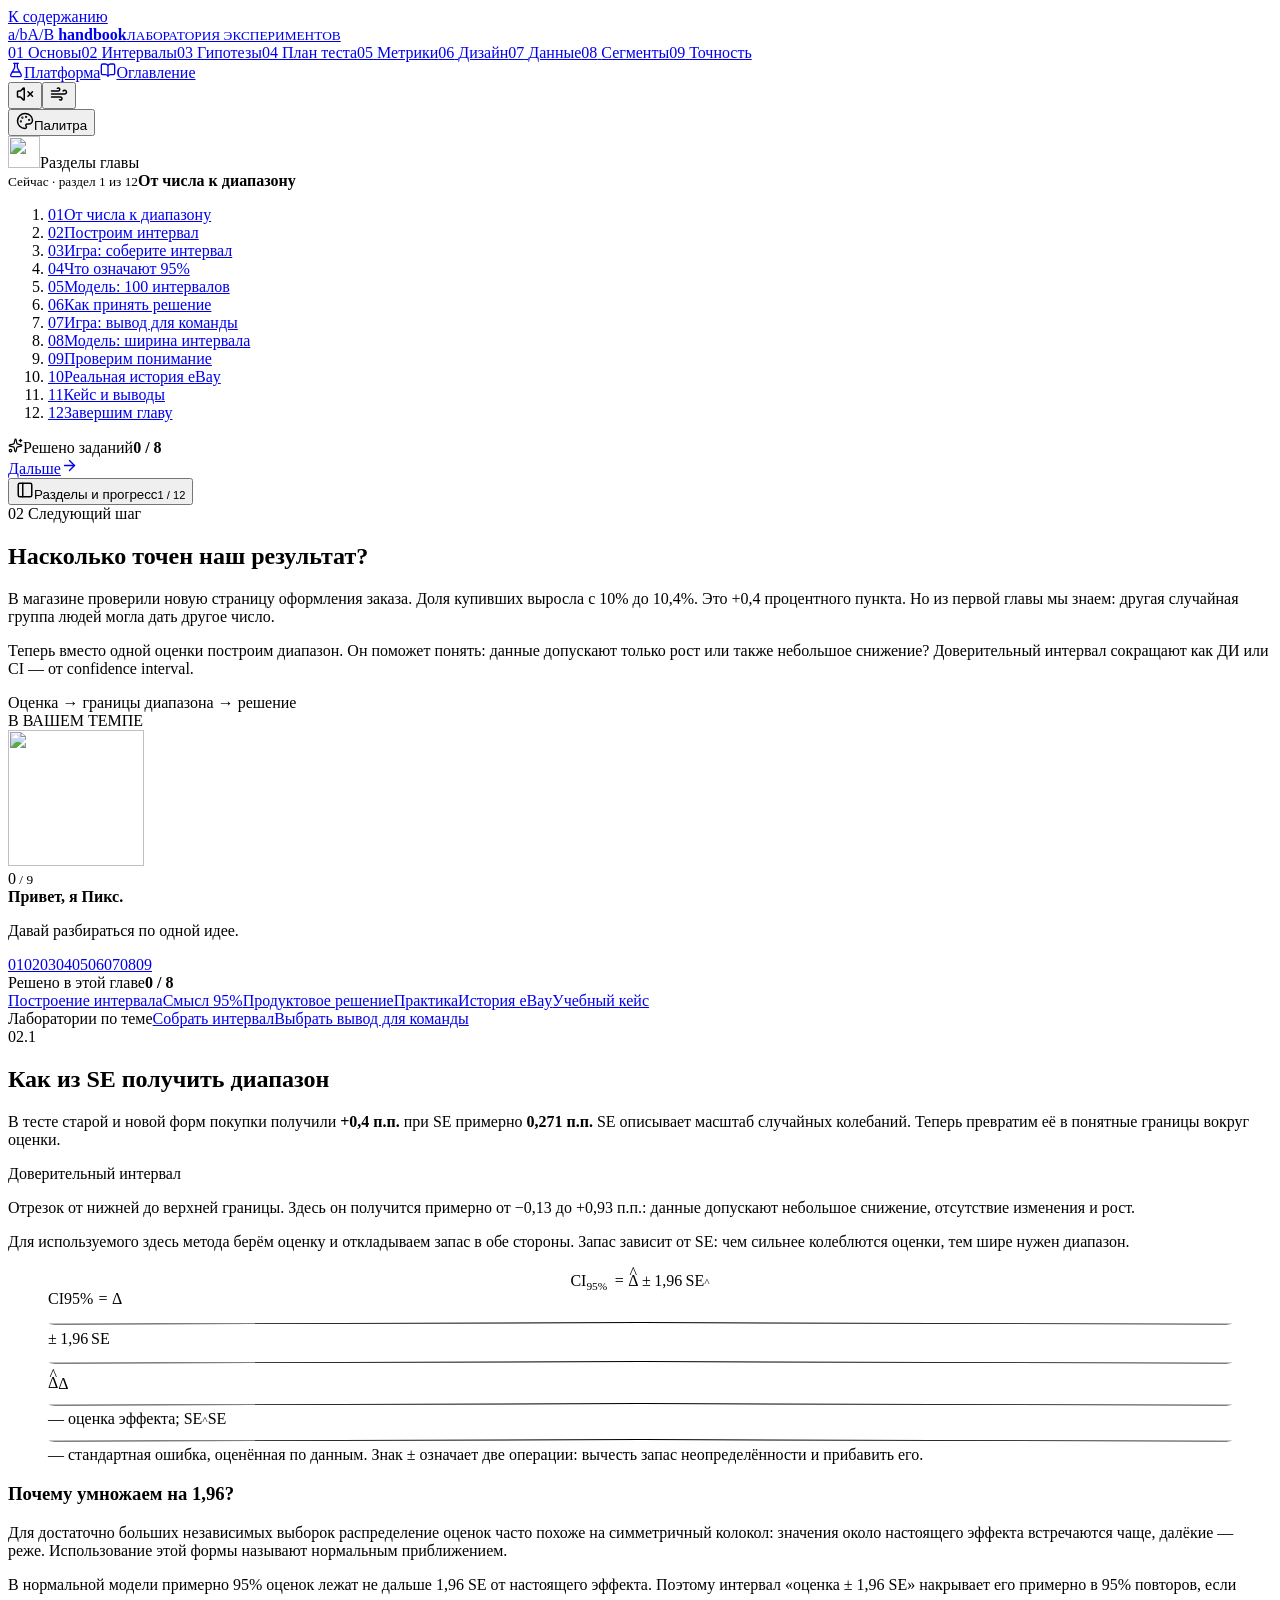
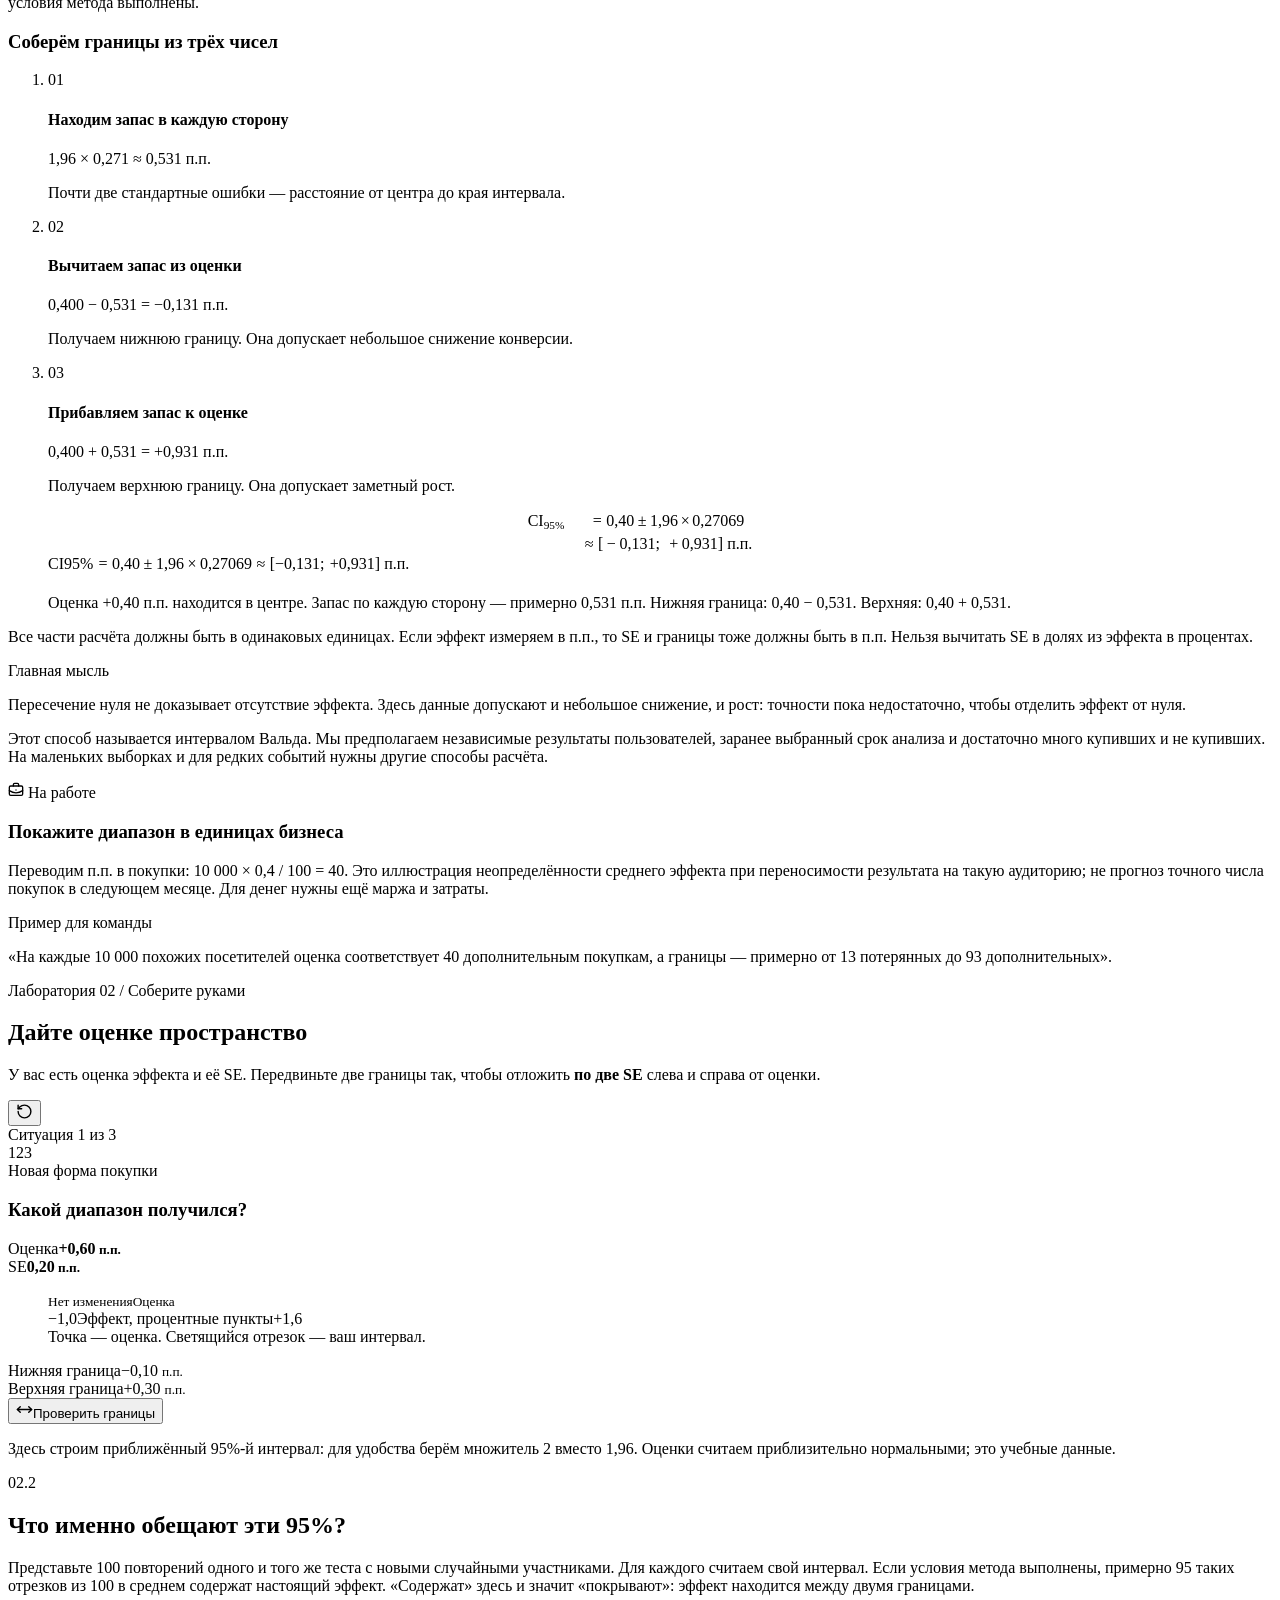
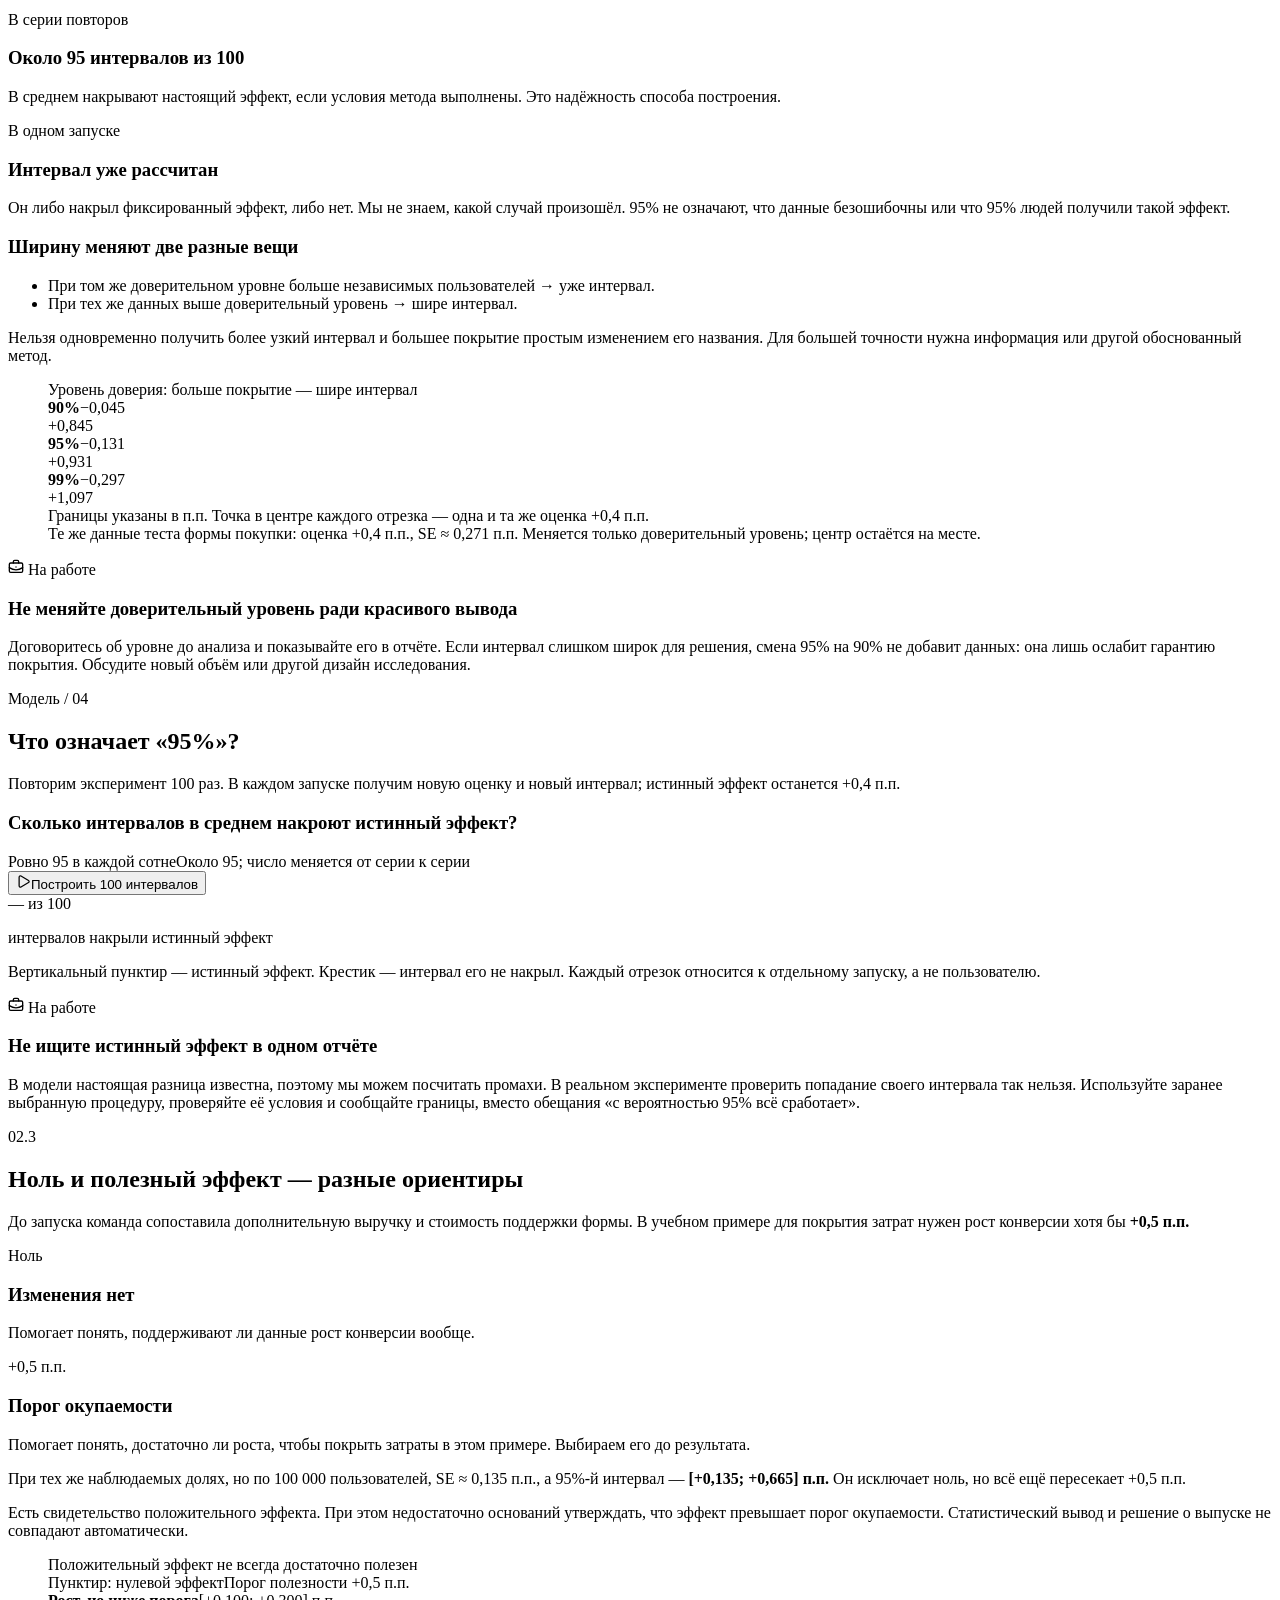
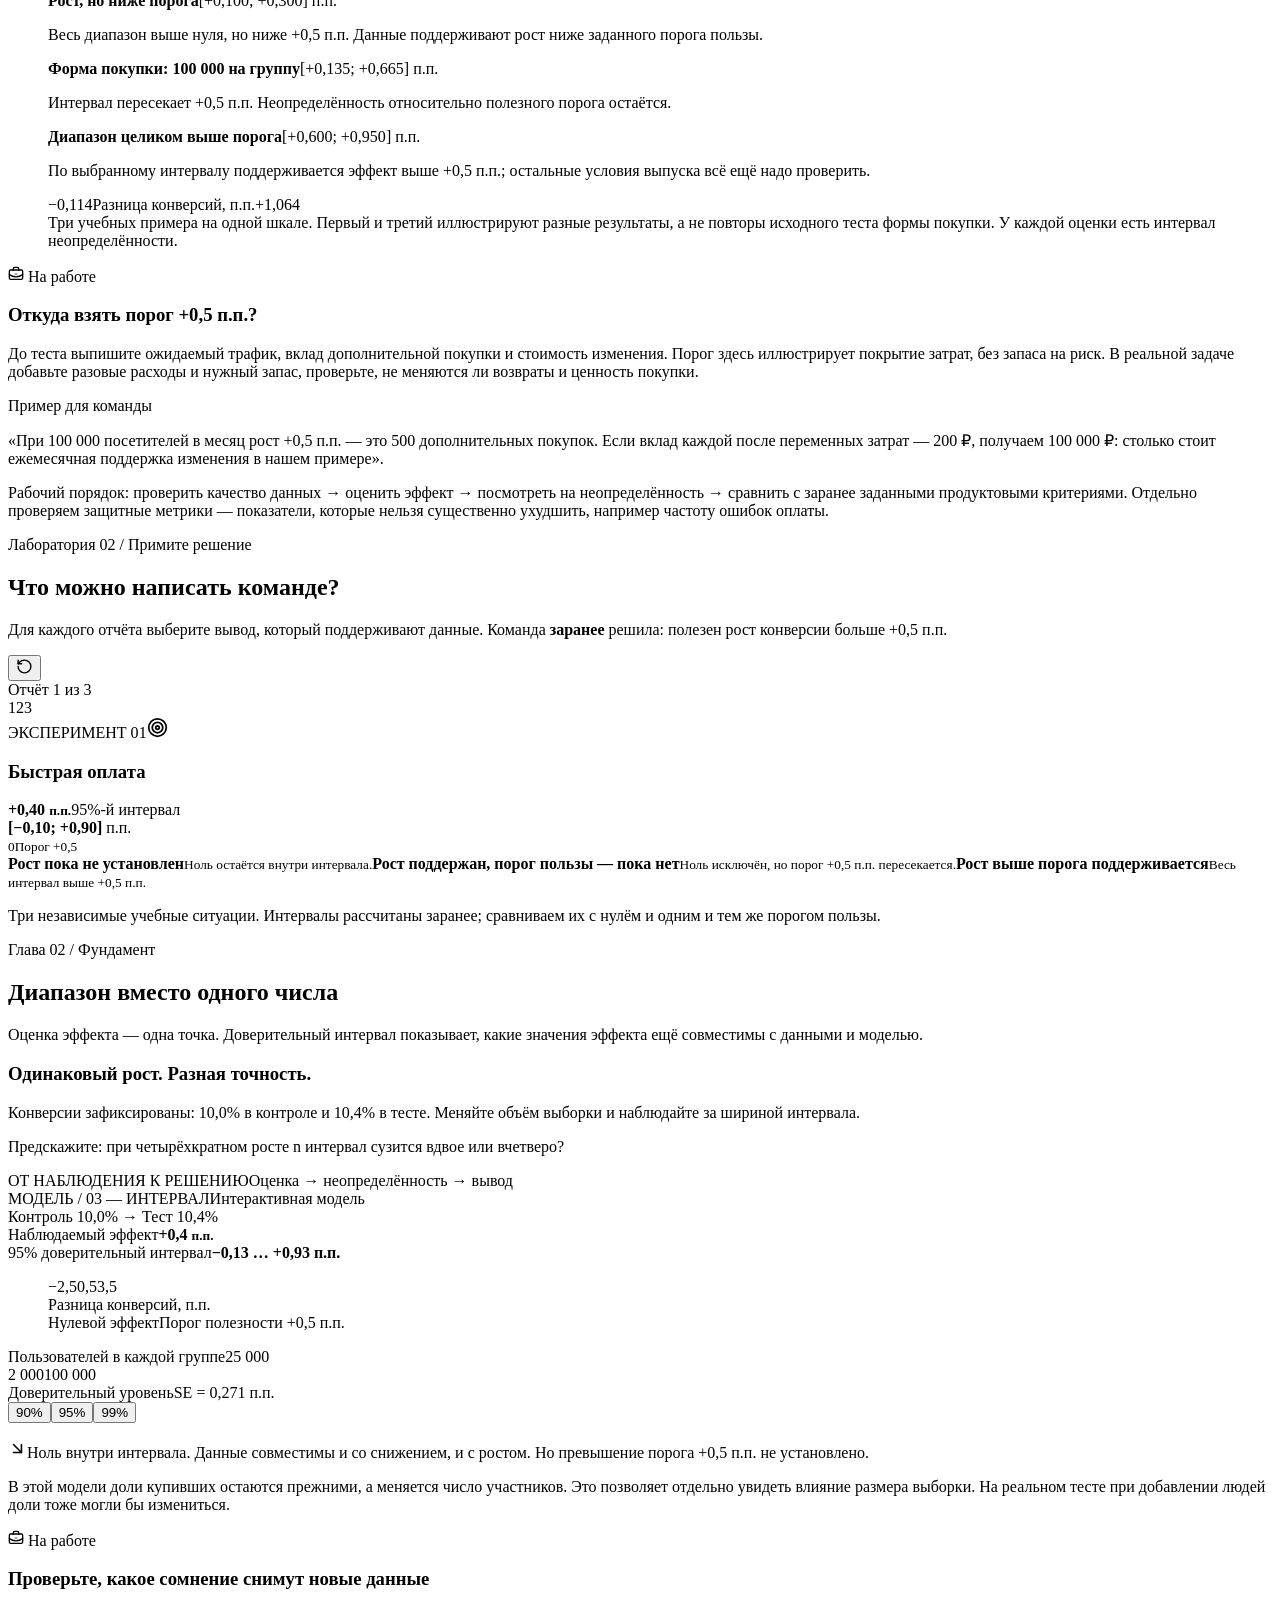
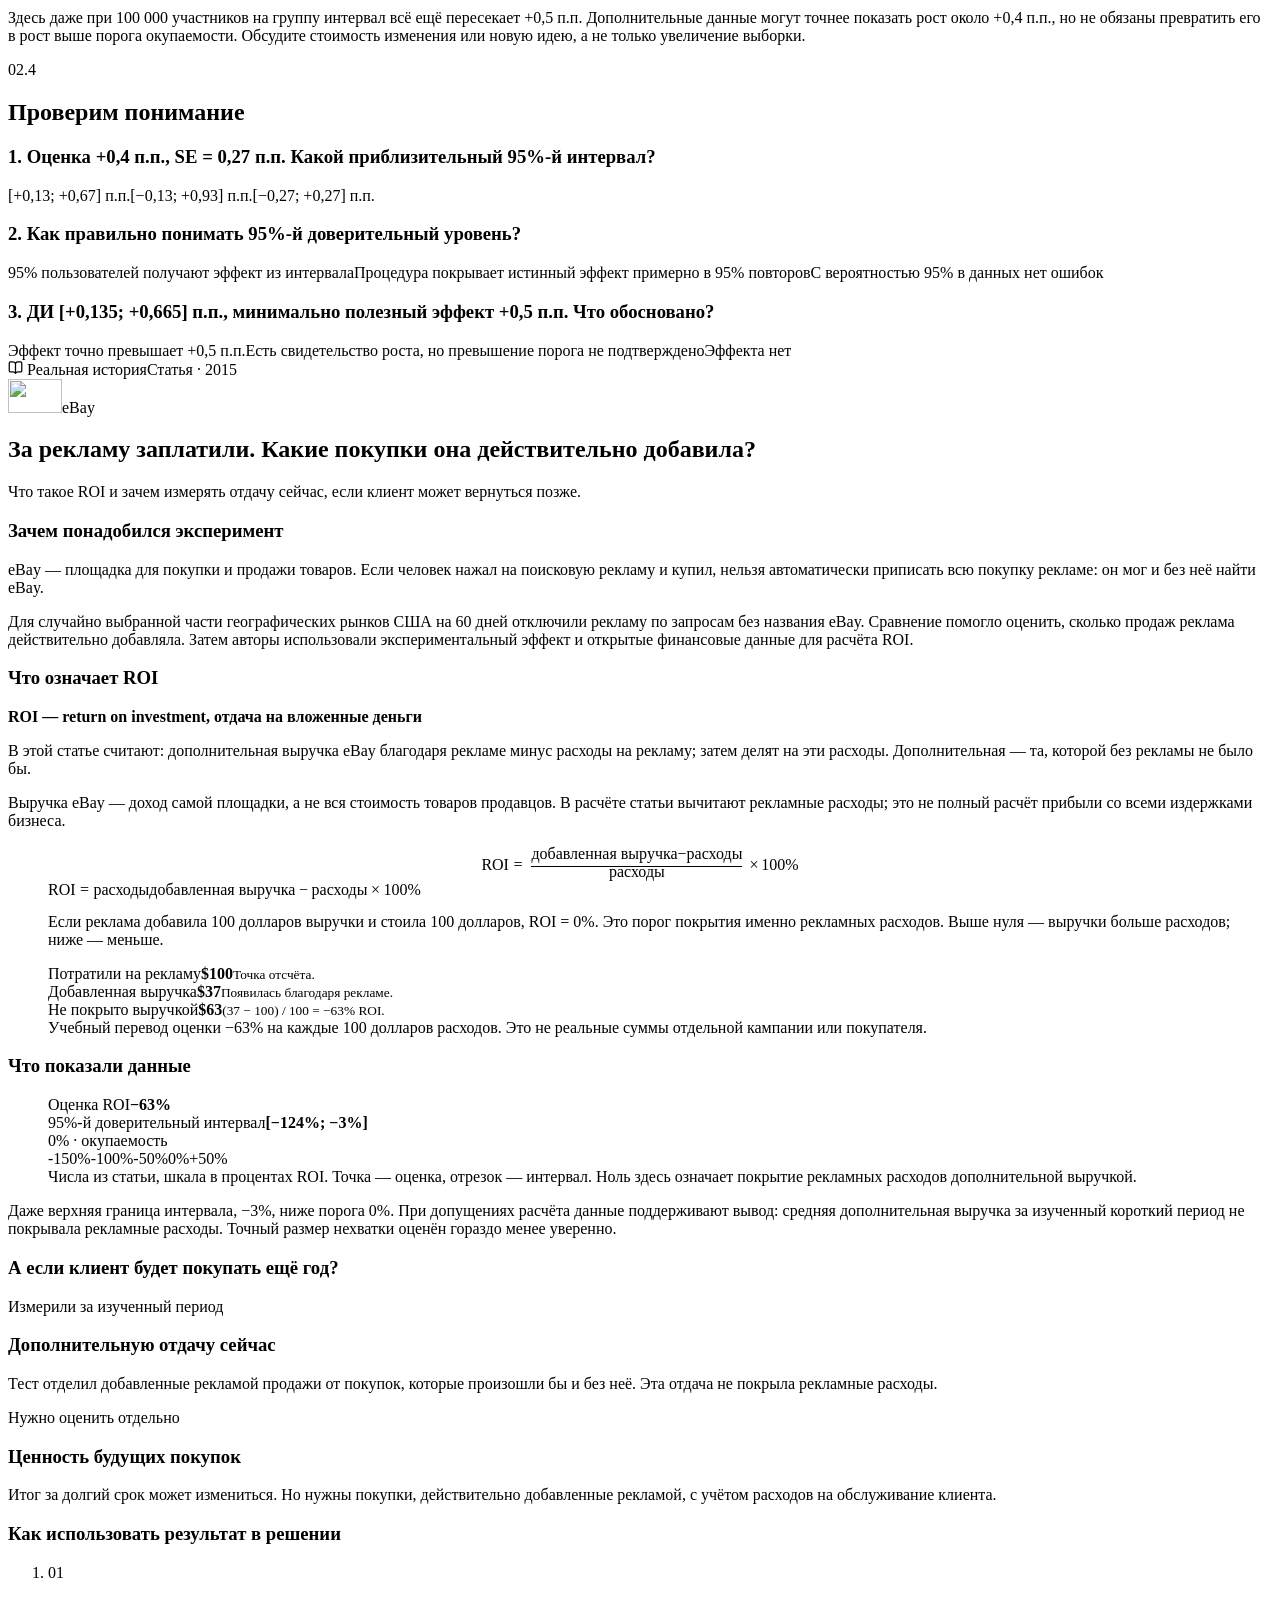
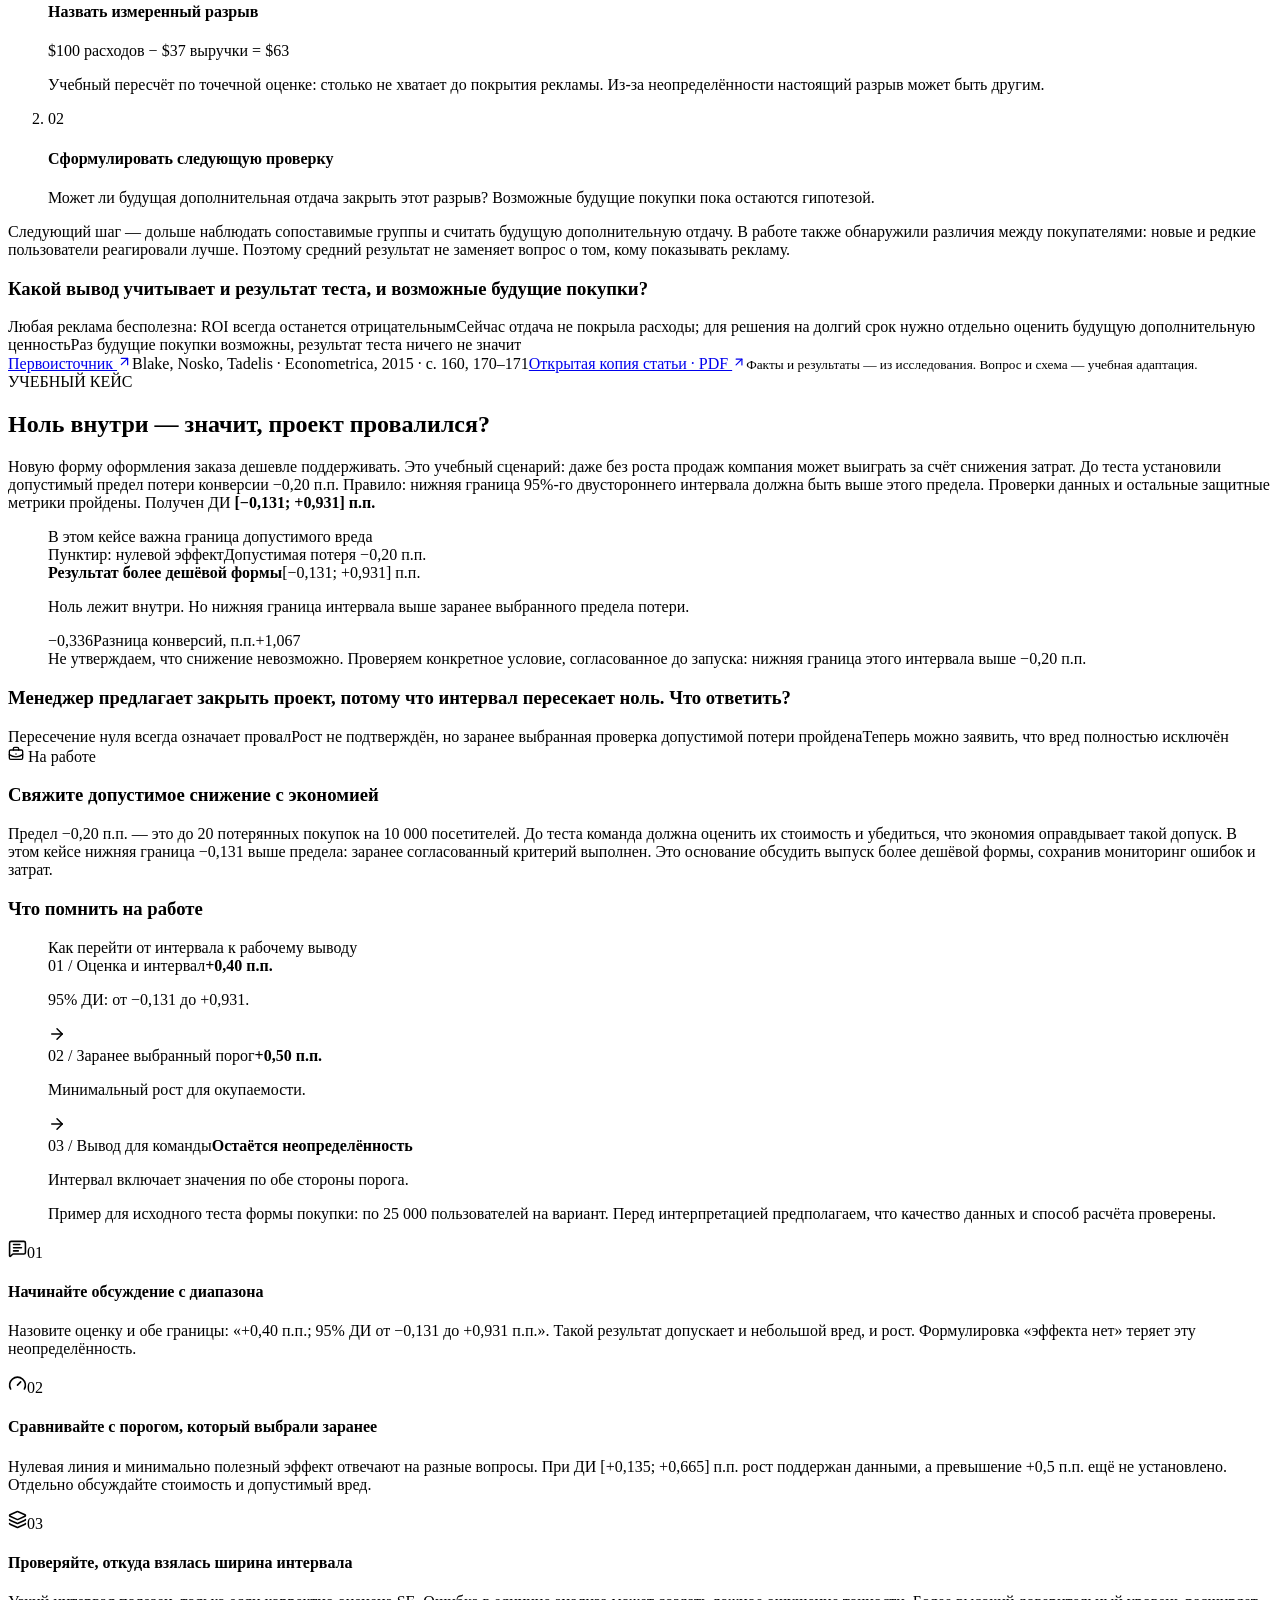
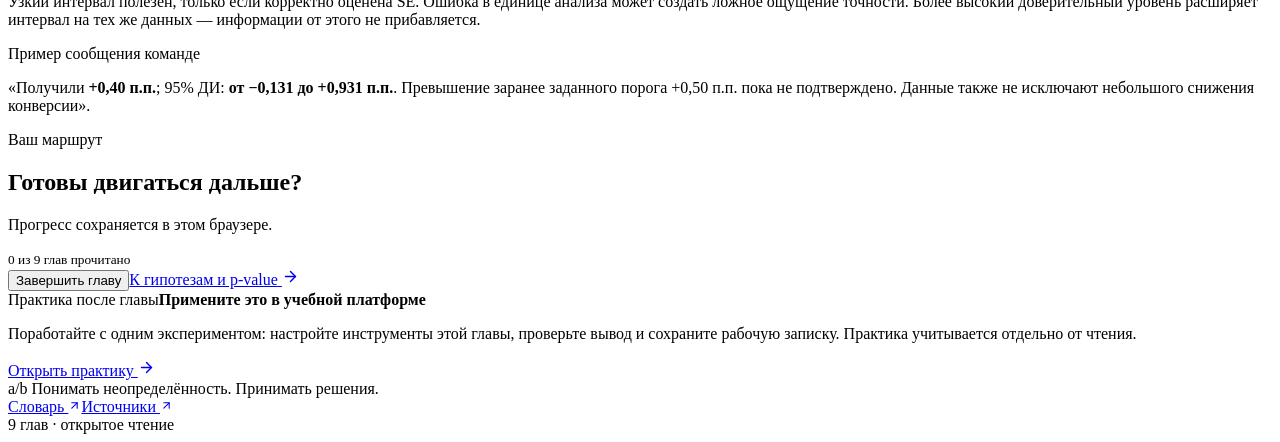
==== commit b0fd5c55: "Publish left chapter sidebar and responsive navigation" ====
--- a/confidence-interval/index.html
+++ b/confidence-interval/index.html
@@ -1,6 +1,6 @@
-<!DOCTYPE html><html lang="ru"><head><meta charSet="utf-8"/><meta name="viewport" content="width=device-width, initial-scale=1"/><link rel="stylesheet" href="/ab-handbook/_next/static/css/index.Dr-FkiAI.css" data-rsc-css-href="/ab-handbook/_next/static/css/index.Dr-FkiAI.css" data-precedence="vite-rsc/importer-resources"/><link rel="modulepreload" fetchPriority="low" href="/ab-handbook/_next/static/chunks/index-fAgqnxRY.js"/><script src="/ab-handbook/_next/static/chunks/rolldown-runtime-CssGuRUK.js" type="module" async=""></script><script src="/ab-handbook/_next/static/chunks/framework-DPu8kyW1.js" type="module" async=""></script><link rel="modulepreload" href="/ab-handbook/_next/static/chunks/layout-segment-context-DwwjidFT.js" crossorigin=""/><link rel="modulepreload" href="/ab-handbook/_next/static/chunks/course-shell-DP4PR5L5.js" crossorigin=""/><link rel="modulepreload" href="/ab-handbook/_next/static/chunks/journey-nwjLaEqm.js" crossorigin=""/><link rel="modulepreload" href="/ab-handbook/_next/static/chunks/utils-CCLZ4Rs1.js" crossorigin=""/><link rel="modulepreload" href="/ab-handbook/_next/static/chunks/image-CftAzR4R.js" crossorigin=""/><link rel="modulepreload" href="/ab-handbook/_next/static/chunks/Icon-8aVy85_z.js" crossorigin=""/><link rel="modulepreload" href="/ab-handbook/_next/static/chunks/palette-picker-53_zQqgA.js" crossorigin=""/><link rel="modulepreload" href="/ab-handbook/_next/static/chunks/radio-group-CTi7B5GY.js" crossorigin=""/><link rel="modulepreload" href="/ab-handbook/_next/static/chunks/learning-BWmOVPf7.js" crossorigin=""/><link rel="modulepreload" href="/ab-handbook/_next/static/chunks/chapter-games-Zltmm7Lp.js" crossorigin=""/><link rel="modulepreload" href="/ab-handbook/_next/static/chunks/statistics-DD_b1LNw.js" crossorigin=""/><link rel="modulepreload" href="/ab-handbook/_next/static/chunks/check-check--h12zIFm.js" crossorigin=""/><link rel="modulepreload" href="/ab-handbook/_next/static/chunks/move-horizontal-oplCkNfO.js" crossorigin=""/><link rel="modulepreload" href="/ab-handbook/_next/static/chunks/play-Bkhg8axb.js" crossorigin=""/><link rel="modulepreload" href="/ab-handbook/_next/static/chunks/shield-check-pWErClMn.js" crossorigin=""/><link rel="modulepreload" href="/ab-handbook/_next/static/chunks/target-DfadWHXK.js" crossorigin=""/><link rel="modulepreload" href="/ab-handbook/_next/static/chunks/labs-DsPQDPnu.js" crossorigin=""/><link rel="modulepreload" href="/ab-handbook/_next/static/chunks/tabs-CE61K7NI.js" crossorigin=""/><title>Доверительный интервал · A/B handbook</title><meta name="description" content="Девять интерактивных глав по A/B-тестированию: статистика, планирование, метрики, дизайн, качество данных, сегменты и CUPED. Простые объяснения, лаборатории и рабочие примеры."/><link rel="icon" href="/ab-handbook/favicon.svg"/><script>(()=>{let p='dark';try{const s=localStorage.getItem('ab-handbook-theme');if(["dark","light","ocean","iris","paper"].includes(s))p=s}catch{}const r=document.documentElement;r.dataset.palette=p;r.dataset.theme=["light","paper"].includes(p)?'light':'dark'})()</script><script>Object.assign(((self[Symbol.for("vinext.navigationRuntime")]??={bootstrap:{routeManifest:null},functions:{}}).bootstrap.rsc??={rsc:[]}),{params:{},nav:{"pathname":"/confidence-interval/","searchParams":[]}})</script><link rel="modulepreload" href="/ab-handbook/_next/static/chunks/index-fAgqnxRY.js" />
-</head><body><div class="course-shell with-journey "><a class="skip-link" href="#lesson">К содержанию</a><header class="site-header"><a href="/ab-handbook/contents" class="brand" aria-label="A/B handbook — оглавление"><span class="brand-symbol">a/b</span><span>A/B <b>handbook</b><small>ЛАБОРАТОРИЯ ЭКСПЕРИМЕНТОВ</small></span></a><nav class="chapter-nav" aria-label="Главы книги"><a href="/ab-handbook/" title="A/B-тест, конверсия, SD и SE" class=""><span>01</span> <!-- -->Основы</a><a href="/ab-handbook/confidence-interval" title="Доверительный интервал" class="current" aria-current="page"><span>02</span> <!-- -->Интервалы</a><a href="/ab-handbook/hypothesis-testing" title="Гипотезы, p-value и ошибки" class=""><span>03</span> <!-- -->Гипотезы</a><a href="/ab-handbook/planning" title="MDE, мощность, выборка и срок" class=""><span>04</span> <!-- -->План теста</a><a href="/ab-handbook/metrics" title="Основная метрика, защита и качество данных" class=""><span>05</span> <!-- -->Метрики</a><a href="/ab-handbook/experiment-design" title="Бриф, рандомизация, единица назначения и показ" class=""><span>06</span> <!-- -->Дизайн</a><a href="/ab-handbook/data-quality" title="A/A, SRM и диагностика качества данных" class=""><span>07</span> <!-- -->Данные</a><a href="/ab-handbook/segments" title="Сегменты, состав аудитории и сравнение эффектов" class=""><span>08</span> <!-- -->Сегменты</a><a href="/ab-handbook/variance-reduction" title="Прошлые данные, снижение шума и CUPED" class=""><span>09</span> <!-- -->Точность</a></nav><div class="header-tools"><a href="/ab-handbook/platform/" class="platform-nav-link"><svg xmlns="http://www.w3.org/2000/svg" width="16" height="16" viewBox="0 0 24 24" fill="none" stroke="currentColor" stroke-width="2" stroke-linecap="round" stroke-linejoin="round" class="lucide lucide-flask-conical" aria-hidden="true"><path d="M14 2v6a2 2 0 0 0 .245.96l5.51 10.08A2 2 0 0 1 18 22H6a2 2 0 0 1-1.755-2.96l5.51-10.08A2 2 0 0 0 10 8V2"></path><path d="M6.453 15h11.094"></path><path d="M8.5 2h7"></path></svg>Платформа</a><a href="/ab-handbook/contents" class="contents-link"><svg xmlns="http://www.w3.org/2000/svg" width="16" height="16" viewBox="0 0 24 24" fill="none" stroke="currentColor" stroke-width="2" stroke-linecap="round" stroke-linejoin="round" class="lucide lucide-book-open" aria-hidden="true"><path d="M12 5v16"></path><path d="M20.001 19A2 2 0 0022 17V5a2 2 0 00-1.999-2L16 3.002A5 5 0 0012 5a5 5 0 00-4-2H4a2 2 0 00-2 2v12a2 2 0 001.999 2H8a5 5 0 014 2 5 5 0 014-2z"></path></svg>Оглавление</a><div class="experience-controls"><button type="button" tabindex="0" data-base-ui-click-trigger="" id="base-ui-_R_unkmi_" aria-haspopup="dialog" aria-expanded="false" data-slot="popover-trigger" aria-label="Настройки звука: выключен" title="Звук и громкость" class="icon-button "><svg xmlns="http://www.w3.org/2000/svg" width="18" height="18" viewBox="0 0 24 24" fill="none" stroke="currentColor" stroke-width="2" stroke-linecap="round" stroke-linejoin="round" class="lucide lucide-volume-x" aria-hidden="true"><path d="M11 4.702a.705.705 0 0 0-1.203-.498L6.413 7.587A1.4 1.4 0 0 1 5.416 8H3a1 1 0 0 0-1 1v6a1 1 0 0 0 1 1h2.416a1.4 1.4 0 0 1 .997.413l3.383 3.384A.705.705 0 0 0 11 19.298z"></path><line x1="22" x2="16" y1="9" y2="15"></line><line x1="16" x2="22" y1="9" y2="15"></line></svg></button><button class="icon-button " aria-pressed="false" aria-label="Спокойный режим: убрать анимации" title="Спокойный режим — без анимаций"><svg xmlns="http://www.w3.org/2000/svg" width="18" height="18" viewBox="0 0 24 24" fill="none" stroke="currentColor" stroke-width="2" stroke-linecap="round" stroke-linejoin="round" class="lucide lucide-wind" aria-hidden="true"><path d="M12.8 19.6A2 2 0 1 0 14 16H2"></path><path d="M17.5 8a2.5 2.5 0 1 1 2 4H2"></path><path d="M9.8 4.4A2 2 0 1 1 11 8H2"></path></svg></button></div><button type="button" tabindex="0" data-base-ui-click-trigger="" id="base-ui-_R_7pkmi_" aria-haspopup="dialog" aria-expanded="false" data-slot="popover-trigger" aria-label="Выбрать палитру. Сейчас: Лаборатория" title="Палитра: Лаборатория" class="palette-trigger"><svg xmlns="http://www.w3.org/2000/svg" width="18" height="18" viewBox="0 0 24 24" fill="none" stroke="currentColor" stroke-width="2" stroke-linecap="round" stroke-linejoin="round" class="lucide lucide-palette" aria-hidden="true"><path d="M12 22a1 1 0 0 1 0-20 10 9 0 0 1 10 9 5 5 0 0 1-5 5h-2.25a1.75 1.75 0 0 0-1.4 2.8l.3.4a1.75 1.75 0 0 1-1.4 2.8z"></path><circle cx="13.5" cy="6.5" r=".5" fill="currentColor"></circle><circle cx="17.5" cy="10.5" r=".5" fill="currentColor"></circle><circle cx="6.5" cy="12.5" r=".5" fill="currentColor"></circle><circle cx="8.5" cy="7.5" r=".5" fill="currentColor"></circle></svg><span>Палитра</span></button></div></header><main id="lesson" class="site-main"><section class="chapter-start" id="start"><div class="chapter-start-copy"><div class="eyebrow"><span class="chapter-pill">02</span> <!-- -->Следующий шаг</div><h1>Насколько точен наш результат?</h1><p>В магазине проверили новую страницу оформления заказа. Доля купивших выросла с 10% до 10,4%. Это +0,4 процентного пункта. Но из первой главы мы знаем: другая случайная группа людей могла дать другое число.</p><p>Теперь вместо одной оценки построим диапазон. Он поможет понять: данные допускают только рост или также небольшое снижение? Доверительный интервал сокращают как ДИ или CI — от confidence interval.</p><div class="chapter-route">Оценка → границы диапазона → решение</div></div><aside class="journey-card" aria-label="Ваш прогресс"><div class="journey-card-top"><span>В ВАШЕМ ТЕМПЕ</span><span class="presence-dot" aria-hidden="true"></span></div><div class="course-orbit" style="--course-progress:0%"><div><img src="/ab-handbook/pix.webp" alt="" width="136" height="136" loading="lazy" decoding="async" class="pix-image" data-nimg="1"/></div><span class="orbit-count">0<small> / <!-- -->9</small></span></div><strong class="pix-greeting">Привет, я Пикс.</strong><p>Давай разбираться по одной идее.</p><div class="journey-chapters" aria-label="Прочитанные главы"><a href="/ab-handbook/" class=" " aria-label="Глава 1">01</a><a href="/ab-handbook/confidence-interval" class=" current" aria-label="Глава 2" aria-current="page">02</a><a href="/ab-handbook/hypothesis-testing" class=" " aria-label="Глава 3">03</a><a href="/ab-handbook/planning" class=" " aria-label="Глава 4">04</a><a href="/ab-handbook/metrics" class=" " aria-label="Глава 5">05</a><a href="/ab-handbook/experiment-design" class=" " aria-label="Глава 6">06</a><a href="/ab-handbook/data-quality" class=" " aria-label="Глава 7">07</a><a href="/ab-handbook/segments" class=" " aria-label="Глава 8">08</a><a href="/ab-handbook/variance-reduction" class=" " aria-label="Глава 9">09</a></div><div class="journey-quiz-count"><span>Решено в этой главе</span><strong>0<span> / <!-- -->8</span></strong></div><div data-progressing="" aria-valuemax="100" aria-valuemin="0" aria-valuenow="0" aria-valuetext="0 %" role="progressbar" data-slot="progress" aria-label="Решено 0 из 8 заданий этой главы" class="flex flex-wrap gap-3 journey-progress"><div data-progressing="" data-slot="progress-track" class="bg-muted h-1 rounded-full relative flex w-full items-center overflow-x-hidden"><div data-progressing="" style="inset-inline-start:0;height:inherit;width:0%" data-slot="progress-indicator" class="bg-primary h-full transition-all"></div></div><span role="presentation" style="clip-path:inset(50%);overflow:hidden;white-space:nowrap;border:0;padding:0;width:1px;height:1px;margin:-1px;position:fixed;top:0;left:0">x</span></div></aside></section><nav class="lesson-toc" aria-label="Разделы главы"><a href="#interval">Построение интервала</a><a href="#meaning">Смысл 95%</a><a href="#decision">Продуктовое решение</a><a href="#practice">Практика</a><a href="#real-ebay">История eBay</a><a href="#senior">Учебный кейс</a></nav><div class="play-shortcuts"><span>Лаборатории по теме</span><a href="#interval-builder">Собрать интервал</a><a href="#interval-verdicts">Выбрать вывод для команды</a></div><section class="text-section" id="interval"><div class="section-index">02.1</div><div class="prose"><h2>Как из SE получить диапазон</h2><p>В тесте старой и новой форм покупки получили <strong>+0,4 п.п.</strong> при SE примерно <strong>0,271 п.п.</strong> SE описывает масштаб случайных колебаний. Теперь превратим её в понятные границы вокруг оценки.</p><aside class="reading-key"><span>Доверительный интервал</span><p>Отрезок от нижней до верхней границы. Здесь он получится примерно от −0,13 до +0,93 п.п.: данные допускают небольшое снижение, отсутствие изменения и рост.</p></aside><p>Для используемого здесь метода берём оценку и откладываем запас в обе стороны. Запас зависит от SE: чем сильнее колеблются оценки, тем шире нужен диапазон.</p><figure class="formula-block"><div class="formula"><span class="math-display"><span class="katex-display"><span class="katex"><span class="katex-mathml"><math xmlns="http://www.w3.org/1998/Math/MathML" display="block"><semantics><mrow><msub><mrow><mi mathvariant="normal">CI</mi><mo>⁡</mo></mrow><mrow><mn>95</mn><mi mathvariant="normal">%</mi></mrow></msub><mo>=</mo><mover accent="true"><mi mathvariant="normal">Δ</mi><mo stretchy="true">^</mo></mover><mo>±</mo><mn>1,96</mn><mtext> </mtext><mover accent="true"><mi mathvariant="normal">SE</mi><mo>⁡</mo><mo stretchy="true">^</mo></mover></mrow><annotation encoding="application/x-tex">\operatorname{CI}_{95\%}=\widehat{\Delta}\pm1{,}96\,\widehat{\operatorname{SE}}</annotation></semantics></math></span><span class="katex-html" aria-hidden="true"><span class="katex-base"><span class="katex-strut" style="height:0.9024em;vertical-align:-0.2191em;"></span><span class="mop"><span class="mop"><span class="mord mathrm">CI</span></span><span class="msupsub"><span class="vlist-t vlist-t2"><span class="vlist-r"><span class="vlist" style="height:0.3448em;"><span style="top:-2.5198em;margin-right:0.05em;"><span class="pstrut" style="height:2.7em;"></span><span class="katex-sizing reset-size6 size3 mtight"><span class="mord mtight"><span class="mord mtight">95%</span></span></span></span></span><span class="vlist-s">​</span></span><span class="vlist-r"><span class="vlist" style="height:0.2191em;"><span></span></span></span></span></span></span><span class="mspace" style="margin-right:0.2778em;"></span><span class="mrel">=</span><span class="mspace" style="margin-right:0.2778em;"></span></span><span class="katex-base"><span class="katex-strut" style="height:1.0067em;vertical-align:-0.0833em;"></span><span class="mord katex-accent"><span class="vlist-t"><span class="vlist-r"><span class="vlist" style="height:0.9233em;"><span style="top:-3em;"><span class="pstrut" style="height:3em;"></span><span class="mord">Δ</span></span><span class="svg-align" style="top:-3.6833em;"><span class="pstrut" style="height:3em;"></span><span style="height:0.24em;"><svg xmlns="http://www.w3.org/2000/svg" width="100%" height="0.24em" viewBox="0 0 1062 239" preserveAspectRatio="none"><path d="M529 0h5l519 115c5 1 9 5 9 10 0 1-1 2-1 3l-4 22
+<!DOCTYPE html><html lang="ru"><head><meta charSet="utf-8"/><meta name="viewport" content="width=device-width, initial-scale=1"/><link rel="stylesheet" href="/ab-handbook/_next/static/css/index.DIU-fgvs.css" data-rsc-css-href="/ab-handbook/_next/static/css/index.DIU-fgvs.css" data-precedence="vite-rsc/importer-resources"/><link rel="modulepreload" fetchPriority="low" href="/ab-handbook/_next/static/chunks/index-DxTv5CQ_.js"/><script src="/ab-handbook/_next/static/chunks/rolldown-runtime-CssGuRUK.js" type="module" async=""></script><script src="/ab-handbook/_next/static/chunks/framework-DPu8kyW1.js" type="module" async=""></script><link rel="modulepreload" href="/ab-handbook/_next/static/chunks/layout-segment-context-tX_nSDwb.js" crossorigin=""/><link rel="modulepreload" href="/ab-handbook/_next/static/chunks/course-shell-DpNb18sj.js" crossorigin=""/><link rel="modulepreload" href="/ab-handbook/_next/static/chunks/journey-K4L5uSIs.js" crossorigin=""/><link rel="modulepreload" href="/ab-handbook/_next/static/chunks/utils-CCLZ4Rs1.js" crossorigin=""/><link rel="modulepreload" href="/ab-handbook/_next/static/chunks/image-DZoBRtpv.js" crossorigin=""/><link rel="modulepreload" href="/ab-handbook/_next/static/chunks/Icon-8aVy85_z.js" crossorigin=""/><link rel="modulepreload" href="/ab-handbook/_next/static/chunks/palette-picker-m4i-9J39.js" crossorigin=""/><link rel="modulepreload" href="/ab-handbook/_next/static/chunks/radio-group-CjFzeOrI.js" crossorigin=""/><link rel="modulepreload" href="/ab-handbook/_next/static/chunks/learning-i8O-XL-Q.js" crossorigin=""/><link rel="modulepreload" href="/ab-handbook/_next/static/chunks/chapter-games-D5THJrUE.js" crossorigin=""/><link rel="modulepreload" href="/ab-handbook/_next/static/chunks/statistics-LvnDOY2f.js" crossorigin=""/><link rel="modulepreload" href="/ab-handbook/_next/static/chunks/check-check-f1yseHc8.js" crossorigin=""/><link rel="modulepreload" href="/ab-handbook/_next/static/chunks/move-horizontal-BZ571PwW.js" crossorigin=""/><link rel="modulepreload" href="/ab-handbook/_next/static/chunks/play-GhyXYhnr.js" crossorigin=""/><link rel="modulepreload" href="/ab-handbook/_next/static/chunks/shield-check-CYRCL8vN.js" crossorigin=""/><link rel="modulepreload" href="/ab-handbook/_next/static/chunks/target-DR3ocUYZ.js" crossorigin=""/><link rel="modulepreload" href="/ab-handbook/_next/static/chunks/labs-C7rK4ljT.js" crossorigin=""/><link rel="modulepreload" href="/ab-handbook/_next/static/chunks/tabs-B9_ID4es.js" crossorigin=""/><title>Доверительный интервал · A/B handbook</title><meta name="description" content="Девять интерактивных глав по A/B-тестированию: статистика, планирование, метрики, дизайн, качество данных, сегменты и CUPED. Простые объяснения, лаборатории и рабочие примеры."/><link rel="icon" href="/ab-handbook/favicon.svg"/><script>(()=>{let p='dark';try{const s=localStorage.getItem('ab-handbook-theme');if(["dark","light","ocean","iris","paper"].includes(s))p=s}catch{}const r=document.documentElement;r.dataset.palette=p;r.dataset.theme=["light","paper"].includes(p)?'light':'dark'})()</script><script>Object.assign(((self[Symbol.for("vinext.navigationRuntime")]??={bootstrap:{routeManifest:null},functions:{}}).bootstrap.rsc??={rsc:[]}),{params:{},nav:{"pathname":"/confidence-interval/","searchParams":[]}})</script><link rel="modulepreload" href="/ab-handbook/_next/static/chunks/index-DxTv5CQ_.js" />
+</head><body><div class="course-shell with-journey "><a class="skip-link" href="#lesson">К содержанию</a><header class="site-header"><a href="/ab-handbook/contents" class="brand" aria-label="A/B handbook — оглавление"><span class="brand-symbol">a/b</span><span>A/B <b>handbook</b><small>ЛАБОРАТОРИЯ ЭКСПЕРИМЕНТОВ</small></span></a><nav class="chapter-nav" aria-label="Главы книги"><a href="/ab-handbook/" title="A/B-тест, конверсия, SD и SE" class=""><span>01</span> <!-- -->Основы</a><a href="/ab-handbook/confidence-interval" title="Доверительный интервал" class="current" aria-current="page"><span>02</span> <!-- -->Интервалы</a><a href="/ab-handbook/hypothesis-testing" title="Гипотезы, p-value и ошибки" class=""><span>03</span> <!-- -->Гипотезы</a><a href="/ab-handbook/planning" title="MDE, мощность, выборка и срок" class=""><span>04</span> <!-- -->План теста</a><a href="/ab-handbook/metrics" title="Основная метрика, защита и качество данных" class=""><span>05</span> <!-- -->Метрики</a><a href="/ab-handbook/experiment-design" title="Бриф, рандомизация, единица назначения и показ" class=""><span>06</span> <!-- -->Дизайн</a><a href="/ab-handbook/data-quality" title="A/A, SRM и диагностика качества данных" class=""><span>07</span> <!-- -->Данные</a><a href="/ab-handbook/segments" title="Сегменты, состав аудитории и сравнение эффектов" class=""><span>08</span> <!-- -->Сегменты</a><a href="/ab-handbook/variance-reduction" title="Прошлые данные, снижение шума и CUPED" class=""><span>09</span> <!-- -->Точность</a></nav><div class="header-tools"><a href="/ab-handbook/platform/" class="platform-nav-link"><svg xmlns="http://www.w3.org/2000/svg" width="16" height="16" viewBox="0 0 24 24" fill="none" stroke="currentColor" stroke-width="2" stroke-linecap="round" stroke-linejoin="round" class="lucide lucide-flask-conical" aria-hidden="true"><path d="M14 2v6a2 2 0 0 0 .245.96l5.51 10.08A2 2 0 0 1 18 22H6a2 2 0 0 1-1.755-2.96l5.51-10.08A2 2 0 0 0 10 8V2"></path><path d="M6.453 15h11.094"></path><path d="M8.5 2h7"></path></svg>Платформа</a><a href="/ab-handbook/contents" class="contents-link"><svg xmlns="http://www.w3.org/2000/svg" width="16" height="16" viewBox="0 0 24 24" fill="none" stroke="currentColor" stroke-width="2" stroke-linecap="round" stroke-linejoin="round" class="lucide lucide-book-open" aria-hidden="true"><path d="M12 5v16"></path><path d="M20.001 19A2 2 0 0022 17V5a2 2 0 00-1.999-2L16 3.002A5 5 0 0012 5a5 5 0 00-4-2H4a2 2 0 00-2 2v12a2 2 0 001.999 2H8a5 5 0 014 2 5 5 0 014-2z"></path></svg>Оглавление</a><div class="experience-controls"><button type="button" tabindex="0" data-base-ui-click-trigger="" id="base-ui-_R_fbsmi_" aria-haspopup="dialog" aria-expanded="false" data-slot="popover-trigger" aria-label="Настройки звука: выключен" title="Звук и громкость" class="icon-button "><svg xmlns="http://www.w3.org/2000/svg" width="18" height="18" viewBox="0 0 24 24" fill="none" stroke="currentColor" stroke-width="2" stroke-linecap="round" stroke-linejoin="round" class="lucide lucide-volume-x" aria-hidden="true"><path d="M11 4.702a.705.705 0 0 0-1.203-.498L6.413 7.587A1.4 1.4 0 0 1 5.416 8H3a1 1 0 0 0-1 1v6a1 1 0 0 0 1 1h2.416a1.4 1.4 0 0 1 .997.413l3.383 3.384A.705.705 0 0 0 11 19.298z"></path><line x1="22" x2="16" y1="9" y2="15"></line><line x1="16" x2="22" y1="9" y2="15"></line></svg></button><button class="icon-button " aria-pressed="false" aria-label="Спокойный режим: убрать анимации" title="Спокойный режим — без анимаций"><svg xmlns="http://www.w3.org/2000/svg" width="18" height="18" viewBox="0 0 24 24" fill="none" stroke="currentColor" stroke-width="2" stroke-linecap="round" stroke-linejoin="round" class="lucide lucide-wind" aria-hidden="true"><path d="M12.8 19.6A2 2 0 1 0 14 16H2"></path><path d="M17.5 8a2.5 2.5 0 1 1 2 4H2"></path><path d="M9.8 4.4A2 2 0 1 1 11 8H2"></path></svg></button></div><button type="button" tabindex="0" data-base-ui-click-trigger="" id="base-ui-_R_3ssmi_" aria-haspopup="dialog" aria-expanded="false" data-slot="popover-trigger" aria-label="Выбрать палитру. Сейчас: Лаборатория" title="Палитра: Лаборатория" class="palette-trigger"><svg xmlns="http://www.w3.org/2000/svg" width="18" height="18" viewBox="0 0 24 24" fill="none" stroke="currentColor" stroke-width="2" stroke-linecap="round" stroke-linejoin="round" class="lucide lucide-palette" aria-hidden="true"><path d="M12 22a1 1 0 0 1 0-20 10 9 0 0 1 10 9 5 5 0 0 1-5 5h-2.25a1.75 1.75 0 0 0-1.4 2.8l.3.4a1.75 1.75 0 0 1-1.4 2.8z"></path><circle cx="13.5" cy="6.5" r=".5" fill="currentColor"></circle><circle cx="17.5" cy="10.5" r=".5" fill="currentColor"></circle><circle cx="6.5" cy="12.5" r=".5" fill="currentColor"></circle><circle cx="8.5" cy="7.5" r=".5" fill="currentColor"></circle></svg><span>Палитра</span></button></div></header><div class="course-reading-layout"><aside class="journey-rail" aria-label="Разделы и прогресс главы"><div class="journey-desktop"><div class="journey-side-heading"><img src="/ab-handbook/pix.webp" alt="" width="32" height="32" loading="lazy" decoding="async" class="pix-image" data-nimg="1"/><span>Разделы главы</span></div><nav class="journey-side-panel" aria-label="Маршрут по главе"><div class="journey-side-current"><small>Сейчас · раздел <!-- -->1<!-- --> из <!-- -->12</small><strong>От числа к диапазону</strong><div data-progressing="" aria-valuemax="100" aria-valuemin="0" aria-valuenow="0" aria-valuetext="0 %" role="progressbar" data-slot="progress" aria-label="Положение в главе: раздел 1 из 12" class="flex flex-wrap gap-3 journey-progress"><div data-progressing="" data-slot="progress-track" class="bg-muted h-1 rounded-full relative flex w-full items-center overflow-x-hidden"><div data-progressing="" style="inset-inline-start:0;height:inherit;width:0%" data-slot="progress-indicator" class="bg-primary h-full transition-all"></div></div><span role="presentation" style="clip-path:inset(50%);overflow:hidden;white-space:nowrap;border:0;padding:0;width:1px;height:1px;margin:-1px;position:fixed;top:0;left:0">x</span></div></div><div class="journey-side-route"><ol><li><a href="#start" aria-current="location"><span aria-hidden="true">01</span><span>От числа к диапазону</span></a></li><li><a href="#interval"><span aria-hidden="true">02</span><span>Построим интервал</span></a></li><li><a href="#interval-builder"><span aria-hidden="true">03</span><span>Игра: соберите интервал</span></a></li><li><a href="#meaning"><span aria-hidden="true">04</span><span>Что означают 95%</span></a></li><li><a href="#coverage"><span aria-hidden="true">05</span><span>Модель: 100 интервалов</span></a></li><li><a href="#decision"><span aria-hidden="true">06</span><span>Как принять решение</span></a></li><li><a href="#interval-verdicts"><span aria-hidden="true">07</span><span>Игра: вывод для команды</span></a></li><li><a href="#confidence-model"><span aria-hidden="true">08</span><span>Модель: ширина интервала</span></a></li><li><a href="#practice"><span aria-hidden="true">09</span><span>Проверим понимание</span></a></li><li><a href="#real-ebay"><span aria-hidden="true">10</span><span>Реальная история eBay</span></a></li><li><a href="#senior"><span aria-hidden="true">11</span><span>Кейс и выводы</span></a></li><li><a href="#chapter-complete"><span aria-hidden="true">12</span><span>Завершим главу</span></a></li></ol></div><div class="journey-side-footer"><div class="journey-side-solved"><span><svg xmlns="http://www.w3.org/2000/svg" width="15" height="15" viewBox="0 0 24 24" fill="none" stroke="currentColor" stroke-width="2" stroke-linecap="round" stroke-linejoin="round" class="lucide lucide-sparkles" aria-hidden="true"><path d="M11.017 2.814a1 1 0 0 1 1.966 0l1.051 5.558a2 2 0 0 0 1.594 1.594l5.558 1.051a1 1 0 0 1 0 1.966l-5.558 1.051a2 2 0 0 0-1.594 1.594l-1.051 5.558a1 1 0 0 1-1.966 0l-1.051-5.558a2 2 0 0 0-1.594-1.594l-5.558-1.051a1 1 0 0 1 0-1.966l5.558-1.051a2 2 0 0 0 1.594-1.594z"></path><path d="M20 2v4"></path><path d="M22 4h-4"></path><circle cx="4" cy="20" r="2"></circle></svg>Решено заданий</span><strong>0<!-- --> / <!-- -->8</strong></div><div data-progressing="" aria-valuemax="100" aria-valuemin="0" aria-valuenow="0" aria-valuetext="0 %" role="progressbar" data-slot="progress" aria-label="Решено 0 из 8 заданий этой главы" class="flex flex-wrap gap-3 journey-progress"><div data-progressing="" data-slot="progress-track" class="bg-muted h-1 rounded-full relative flex w-full items-center overflow-x-hidden"><div data-progressing="" style="inset-inline-start:0;height:inherit;width:0%" data-slot="progress-indicator" class="bg-primary h-full transition-all"></div></div><span role="presentation" style="clip-path:inset(50%);overflow:hidden;white-space:nowrap;border:0;padding:0;width:1px;height:1px;margin:-1px;position:fixed;top:0;left:0">x</span></div><a class="journey-side-next" href="#interval" aria-label="Следующий раздел: Построим интервал">Дальше<svg xmlns="http://www.w3.org/2000/svg" width="17" height="17" viewBox="0 0 24 24" fill="none" stroke="currentColor" stroke-width="2" stroke-linecap="round" stroke-linejoin="round" class="lucide lucide-arrow-right" aria-hidden="true"><path d="M5 12h14"></path><path d="m12 5 7 7-7 7"></path></svg></a></div></nav></div><div class="journey-mobile"><button type="button" tabindex="0" data-base-ui-click-trigger="" id="base-ui-_R_1uemi_" aria-haspopup="dialog" aria-expanded="false" data-slot="popover-trigger" class="journey-menu-button"><svg xmlns="http://www.w3.org/2000/svg" width="18" height="18" viewBox="0 0 24 24" fill="none" stroke="currentColor" stroke-width="2" stroke-linecap="round" stroke-linejoin="round" class="lucide lucide-panel-left" aria-hidden="true"><rect width="18" height="18" x="3" y="3" rx="2"></rect><path d="M9 3v18"></path></svg><span>Разделы и прогресс</span><small>1<!-- --> / <!-- -->12</small></button></div></aside><div class="course-reading-content"><main id="lesson" class="site-main"><section class="chapter-start" id="start"><div class="chapter-start-copy"><div class="eyebrow"><span class="chapter-pill">02</span> <!-- -->Следующий шаг</div><h1>Насколько точен наш результат?</h1><p>В магазине проверили новую страницу оформления заказа. Доля купивших выросла с 10% до 10,4%. Это +0,4 процентного пункта. Но из первой главы мы знаем: другая случайная группа людей могла дать другое число.</p><p>Теперь вместо одной оценки построим диапазон. Он поможет понять: данные допускают только рост или также небольшое снижение? Доверительный интервал сокращают как ДИ или CI — от confidence interval.</p><div class="chapter-route">Оценка → границы диапазона → решение</div></div><aside class="journey-card" aria-label="Ваш прогресс"><div class="journey-card-top"><span>В ВАШЕМ ТЕМПЕ</span><span class="presence-dot" aria-hidden="true"></span></div><div class="course-orbit" style="--course-progress:0%"><div><img src="/ab-handbook/pix.webp" alt="" width="136" height="136" loading="lazy" decoding="async" class="pix-image" data-nimg="1"/></div><span class="orbit-count">0<small> / <!-- -->9</small></span></div><strong class="pix-greeting">Привет, я Пикс.</strong><p>Давай разбираться по одной идее.</p><div class="journey-chapters" aria-label="Прочитанные главы"><a href="/ab-handbook/" class=" " aria-label="Глава 1">01</a><a href="/ab-handbook/confidence-interval" class=" current" aria-label="Глава 2" aria-current="page">02</a><a href="/ab-handbook/hypothesis-testing" class=" " aria-label="Глава 3">03</a><a href="/ab-handbook/planning" class=" " aria-label="Глава 4">04</a><a href="/ab-handbook/metrics" class=" " aria-label="Глава 5">05</a><a href="/ab-handbook/experiment-design" class=" " aria-label="Глава 6">06</a><a href="/ab-handbook/data-quality" class=" " aria-label="Глава 7">07</a><a href="/ab-handbook/segments" class=" " aria-label="Глава 8">08</a><a href="/ab-handbook/variance-reduction" class=" " aria-label="Глава 9">09</a></div><div class="journey-quiz-count"><span>Решено в этой главе</span><strong>0<span> / <!-- -->8</span></strong></div><div data-progressing="" aria-valuemax="100" aria-valuemin="0" aria-valuenow="0" aria-valuetext="0 %" role="progressbar" data-slot="progress" aria-label="Решено 0 из 8 заданий этой главы" class="flex flex-wrap gap-3 journey-progress"><div data-progressing="" data-slot="progress-track" class="bg-muted h-1 rounded-full relative flex w-full items-center overflow-x-hidden"><div data-progressing="" style="inset-inline-start:0;height:inherit;width:0%" data-slot="progress-indicator" class="bg-primary h-full transition-all"></div></div><span role="presentation" style="clip-path:inset(50%);overflow:hidden;white-space:nowrap;border:0;padding:0;width:1px;height:1px;margin:-1px;position:fixed;top:0;left:0">x</span></div></aside></section><nav class="lesson-toc" aria-label="Разделы главы"><a href="#interval">Построение интервала</a><a href="#meaning">Смысл 95%</a><a href="#decision">Продуктовое решение</a><a href="#practice">Практика</a><a href="#real-ebay">История eBay</a><a href="#senior">Учебный кейс</a></nav><div class="play-shortcuts"><span>Лаборатории по теме</span><a href="#interval-builder">Собрать интервал</a><a href="#interval-verdicts">Выбрать вывод для команды</a></div><section class="text-section" id="interval"><div class="section-index">02.1</div><div class="prose"><h2>Как из SE получить диапазон</h2><p>В тесте старой и новой форм покупки получили <strong>+0,4 п.п.</strong> при SE примерно <strong>0,271 п.п.</strong> SE описывает масштаб случайных колебаний. Теперь превратим её в понятные границы вокруг оценки.</p><aside class="reading-key"><span>Доверительный интервал</span><p>Отрезок от нижней до верхней границы. Здесь он получится примерно от −0,13 до +0,93 п.п.: данные допускают небольшое снижение, отсутствие изменения и рост.</p></aside><p>Для используемого здесь метода берём оценку и откладываем запас в обе стороны. Запас зависит от SE: чем сильнее колеблются оценки, тем шире нужен диапазон.</p><figure class="formula-block"><div class="formula"><span class="math-display"><span class="katex-display"><span class="katex"><span class="katex-mathml"><math xmlns="http://www.w3.org/1998/Math/MathML" display="block"><semantics><mrow><msub><mrow><mi mathvariant="normal">CI</mi><mo>⁡</mo></mrow><mrow><mn>95</mn><mi mathvariant="normal">%</mi></mrow></msub><mo>=</mo><mover accent="true"><mi mathvariant="normal">Δ</mi><mo stretchy="true">^</mo></mover><mo>±</mo><mn>1,96</mn><mtext> </mtext><mover accent="true"><mi mathvariant="normal">SE</mi><mo>⁡</mo><mo stretchy="true">^</mo></mover></mrow><annotation encoding="application/x-tex">\operatorname{CI}_{95\%}=\widehat{\Delta}\pm1{,}96\,\widehat{\operatorname{SE}}</annotation></semantics></math></span><span class="katex-html" aria-hidden="true"><span class="katex-base"><span class="katex-strut" style="height:0.9024em;vertical-align:-0.2191em;"></span><span class="mop"><span class="mop"><span class="mord mathrm">CI</span></span><span class="msupsub"><span class="vlist-t vlist-t2"><span class="vlist-r"><span class="vlist" style="height:0.3448em;"><span style="top:-2.5198em;margin-right:0.05em;"><span class="pstrut" style="height:2.7em;"></span><span class="katex-sizing reset-size6 size3 mtight"><span class="mord mtight"><span class="mord mtight">95%</span></span></span></span></span><span class="vlist-s">​</span></span><span class="vlist-r"><span class="vlist" style="height:0.2191em;"><span></span></span></span></span></span></span><span class="mspace" style="margin-right:0.2778em;"></span><span class="mrel">=</span><span class="mspace" style="margin-right:0.2778em;"></span></span><span class="katex-base"><span class="katex-strut" style="height:1.0067em;vertical-align:-0.0833em;"></span><span class="mord katex-accent"><span class="vlist-t"><span class="vlist-r"><span class="vlist" style="height:0.9233em;"><span style="top:-3em;"><span class="pstrut" style="height:3em;"></span><span class="mord">Δ</span></span><span class="svg-align" style="top:-3.6833em;"><span class="pstrut" style="height:3em;"></span><span style="height:0.24em;"><svg xmlns="http://www.w3.org/2000/svg" width="100%" height="0.24em" viewBox="0 0 1062 239" preserveAspectRatio="none"><path d="M529 0h5l519 115c5 1 9 5 9 10 0 1-1 2-1 3l-4 22
 c-1 5-5 9-11 9h-2L532 67 19 159h-2c-5 0-9-4-11-9l-5-22c-1-6 2-12 8-13z"/></svg></span></span></span></span></span></span><span class="mspace" style="margin-right:0.2222em;"></span><span class="mbin">±</span><span class="mspace" style="margin-right:0.2222em;"></span></span><span class="katex-base"><span class="katex-strut" style="height:1.1178em;vertical-align:-0.1944em;"></span><span class="mord">1</span><span class="mord"><span class="mpunct">,</span></span><span class="mord">96</span><span class="mspace" style="margin-right:0.1667em;"></span><span class="mord katex-accent"><span class="vlist-t"><span class="vlist-r"><span class="vlist" style="height:0.9233em;"><span style="top:-3em;"><span class="pstrut" style="height:3em;"></span><span class="mop"><span class="mord mathrm">SE</span></span></span><span class="svg-align" style="top:-3.6833em;"><span class="pstrut" style="height:3em;"></span><span style="height:0.24em;"><svg xmlns="http://www.w3.org/2000/svg" width="100%" height="0.24em" viewBox="0 0 1062 239" preserveAspectRatio="none"><path d="M529 0h5l519 115c5 1 9 5 9 10 0 1-1 2-1 3l-4 22
 c-1 5-5 9-11 9h-2L532 67 19 159h-2c-5 0-9-4-11-9l-5-22c-1-6 2-12 8-13z"/></svg></span></span></span></span></span></span></span></span></span></span></span></div><figcaption><span class="math-inline"><span class="katex"><span class="katex-mathml"><math xmlns="http://www.w3.org/1998/Math/MathML"><semantics><mrow><mover accent="true"><mi mathvariant="normal">Δ</mi><mo stretchy="true">^</mo></mover></mrow><annotation encoding="application/x-tex">\widehat\Delta</annotation></semantics></math></span><span class="katex-html" aria-hidden="true"><span class="katex-base"><span class="katex-strut" style="height:0.9233em;"></span><span class="mord katex-accent"><span class="vlist-t"><span class="vlist-r"><span class="vlist" style="height:0.9233em;"><span style="top:-3em;"><span class="pstrut" style="height:3em;"></span><span class="mord">Δ</span></span><span class="svg-align" style="top:-3.6833em;"><span class="pstrut" style="height:3em;"></span><span style="height:0.24em;"><svg xmlns="http://www.w3.org/2000/svg" width="100%" height="0.24em" viewBox="0 0 1062 239" preserveAspectRatio="none"><path d="M529 0h5l519 115c5 1 9 5 9 10 0 1-1 2-1 3l-4 22
 c-1 5-5 9-11 9h-2L532 67 19 159h-2c-5 0-9-4-11-9l-5-22c-1-6 2-12 8-13z"/></svg></span></span></span></span></span></span></span></span></span></span> — оценка эффекта; <span class="math-inline"><span class="katex"><span class="katex-mathml"><math xmlns="http://www.w3.org/1998/Math/MathML"><semantics><mrow><mover accent="true"><mi mathvariant="normal">SE</mi><mo>⁡</mo><mo stretchy="true">^</mo></mover></mrow><annotation encoding="application/x-tex">\widehat{\operatorname{SE}}</annotation></semantics></math></span><span class="katex-html" aria-hidden="true"><span class="katex-base"><span class="katex-strut" style="height:0.9233em;"></span><span class="mord katex-accent"><span class="vlist-t"><span class="vlist-r"><span class="vlist" style="height:0.9233em;"><span style="top:-3em;"><span class="pstrut" style="height:3em;"></span><span class="mop"><span class="mord mathrm">SE</span></span></span><span class="svg-align" style="top:-3.6833em;"><span class="pstrut" style="height:3em;"></span><span style="height:0.24em;"><svg xmlns="http://www.w3.org/2000/svg" width="100%" height="0.24em" viewBox="0 0 1062 239" preserveAspectRatio="none"><path d="M529 0h5l519 115c5 1 9 5 9 10 0 1-1 2-1 3l-4 22
-c-1 5-5 9-11 9h-2L532 67 19 159h-2c-5 0-9-4-11-9l-5-22c-1-6 2-12 8-13z"/></svg></span></span></span></span></span></span></span></span></span></span> — стандартная ошибка, оценённая по данным. Знак ± означает две операции: вычесть запас неопределённости и прибавить его.</figcaption></figure><h3>Почему умножаем на 1,96?</h3><p>Для достаточно больших независимых выборок распределение оценок часто похоже на симметричный колокол: значения около настоящего эффекта встречаются чаще, далёкие — реже. Использование этой формы называют нормальным приближением.</p><p>В нормальной модели примерно 95% оценок лежат не дальше 1,96 SE от настоящего эффекта. Поэтому интервал «оценка ± 1,96 SE» накрывает его примерно в 95% повторов, если условия метода выполнены.</p><div class="reading-sequence"><h3>Соберём границы из трёх чисел</h3><ol><li><span class="reading-step-number" aria-hidden="true">01</span><div><h4>Находим запас в каждую сторону</h4><div class="reading-step-value">1,96 × 0,271 ≈ 0,531 п.п.</div><p>Почти две стандартные ошибки — расстояние от центра до края интервала.</p></div></li><li><span class="reading-step-number" aria-hidden="true">02</span><div><h4>Вычитаем запас из оценки</h4><div class="reading-step-value">0,400 − 0,531 = −0,131 п.п.</div><p>Получаем нижнюю границу. Она допускает небольшое снижение конверсии.</p></div></li><li><span class="reading-step-number" aria-hidden="true">03</span><div><h4>Прибавляем запас к оценке</h4><div class="reading-step-value">0,400 + 0,531 = +0,931 п.п.</div><p>Получаем верхнюю границу. Она допускает заметный рост.</p></div></li></ol></div><figure class="formula-block"><div class="formula"><span class="math-display"><span class="katex-display"><span class="katex"><span class="katex-mathml"><math xmlns="http://www.w3.org/1998/Math/MathML" display="block"><semantics><mtable rowspacing="0.25em" columnalign="right left" columnspacing="0em"><mtr><mtd><mstyle scriptlevel="0" displaystyle="true"><msub><mrow><mi mathvariant="normal">CI</mi><mo>⁡</mo></mrow><mrow><mn>95</mn><mi mathvariant="normal">%</mi></mrow></msub></mstyle></mtd><mtd><mstyle scriptlevel="0" displaystyle="true"><mrow><mrow></mrow><mo>=</mo><mn>0,40</mn><mo>±</mo><mn>1,96</mn><mo>×</mo><mn>0,27069</mn></mrow></mstyle></mtd></mtr><mtr><mtd><mstyle scriptlevel="0" displaystyle="true"><mrow></mrow></mstyle></mtd><mtd><mstyle scriptlevel="0" displaystyle="true"><mrow><mrow></mrow><mo>≈</mo><mo stretchy="false">[</mo><mo>−</mo><mn>0,131</mn><mo separator="true">;</mo><mtext> </mtext><mo>+</mo><mn>0,931</mn><mo stretchy="false">]</mo><mtext> п.п.</mtext></mrow></mstyle></mtd></mtr></mtable><annotation encoding="application/x-tex">\begin{aligned}\operatorname{CI}_{95\%}&amp;=0{,}40\pm1{,}96\times0{,}27069\\[4pt]&amp;\approx[-0{,}131;\,+0{,}931]\text{ п.п.}\end{aligned}</annotation></semantics></math></span><span class="katex-html" aria-hidden="true"><span class="katex-base"><span class="katex-strut" style="height:3.1em;vertical-align:-1.3em;"></span><span class="mord"><span class="mtable"><span class="col-align-r"><span class="vlist-t vlist-t2"><span class="vlist-r"><span class="vlist" style="height:1.8em;"><span style="top:-3.96em;"><span class="pstrut" style="height:3em;"></span><span class="mord"><span class="mop"><span class="mop"><span class="mord mathrm">CI</span></span><span class="msupsub"><span class="vlist-t vlist-t2"><span class="vlist-r"><span class="vlist" style="height:0.3448em;"><span style="top:-2.5198em;margin-right:0.05em;"><span class="pstrut" style="height:2.7em;"></span><span class="katex-sizing reset-size6 size3 mtight"><span class="mord mtight"><span class="mord mtight">95%</span></span></span></span></span><span class="vlist-s">​</span></span><span class="vlist-r"><span class="vlist" style="height:0.2191em;"><span></span></span></span></span></span></span></span></span><span style="top:-2.06em;"><span class="pstrut" style="height:3em;"></span><span class="mord"></span></span></span><span class="vlist-s">​</span></span><span class="vlist-r"><span class="vlist" style="height:1.3em;"><span></span></span></span></span></span><span class="col-align-l"><span class="vlist-t vlist-t2"><span class="vlist-r"><span class="vlist" style="height:1.8em;"><span style="top:-3.96em;"><span class="pstrut" style="height:3em;"></span><span class="mord"><span class="mord"></span><span class="mspace" style="margin-right:0.2778em;"></span><span class="mrel">=</span><span class="mspace" style="margin-right:0.2778em;"></span><span class="mord">0</span><span class="mord"><span class="mpunct">,</span></span><span class="mord">40</span><span class="mspace" style="margin-right:0.2222em;"></span><span class="mbin">±</span><span class="mspace" style="margin-right:0.2222em;"></span><span class="mord">1</span><span class="mord"><span class="mpunct">,</span></span><span class="mord">96</span><span class="mspace" style="margin-right:0.2222em;"></span><span class="mbin">×</span><span class="mspace" style="margin-right:0.2222em;"></span><span class="mord">0</span><span class="mord"><span class="mpunct">,</span></span><span class="mord">27069</span></span></span><span style="top:-2.06em;"><span class="pstrut" style="height:3em;"></span><span class="mord"><span class="mord"></span><span class="mspace" style="margin-right:0.2778em;"></span><span class="mrel">≈</span><span class="mspace" style="margin-right:0.2778em;"></span><span class="mopen">[</span><span class="mord">−</span><span class="mord">0</span><span class="mord"><span class="mpunct">,</span></span><span class="mord">131</span><span class="mpunct">;</span><span class="mspace" style="margin-right:0.1667em;"></span><span class="mspace" style="margin-right:0.1667em;"></span><span class="mord">+</span><span class="mord">0</span><span class="mord"><span class="mpunct">,</span></span><span class="mord">931</span><span class="mclose">]</span><span class="mord text"><span class="mord"> </span><span class="mord cyrillic_fallback">п</span><span class="mord">.</span><span class="mord cyrillic_fallback">п</span><span class="mord">.</span></span></span></span></span><span class="vlist-s">​</span></span><span class="vlist-r"><span class="vlist" style="height:1.3em;"><span></span></span></span></span></span></span></span></span></span></span></span></span></div><figcaption>Оценка +0,40 п.п. находится в центре. Запас по каждую сторону — примерно 0,531 п.п. Нижняя граница: 0,40 − 0,531. Верхняя: 0,40 + 0,531.</figcaption></figure><p>Все части расчёта должны быть в одинаковых единицах. Если эффект измеряем в п.п., то SE и границы тоже должны быть в п.п. Нельзя вычитать SE в долях из эффекта в процентах.</p><aside class="reading-key"><span>Главная мысль</span><p>Пересечение нуля не доказывает отсутствие эффекта. Здесь данные допускают и небольшое снижение, и рост: точности пока недостаточно, чтобы отделить эффект от нуля.</p></aside><p class="note">Этот способ называется интервалом Вальда. Мы предполагаем независимые результаты пользователей, заранее выбранный срок анализа и достаточно много купивших и не купивших. На маленьких выборках и для редких событий нужны другие способы расчёта.</p><aside class="work-note" aria-label="На работе: Покажите диапазон в единицах бизнеса"><div class="work-note-label"><svg xmlns="http://www.w3.org/2000/svg" width="16" height="16" viewBox="0 0 24 24" fill="none" stroke="currentColor" stroke-width="2" stroke-linecap="round" stroke-linejoin="round" class="lucide lucide-briefcase-business" aria-hidden="true"><path d="M12 12h.01"></path><path d="M16 6V4a2 2 0 0 0-2-2h-4a2 2 0 0 0-2 2v2"></path><path d="M22 13a18.15 18.15 0 0 1-20 0"></path><rect width="20" height="14" x="2" y="6" rx="2"></rect></svg> На работе</div><h3>Покажите диапазон в единицах бизнеса</h3><div class="work-note-body"><p>Переводим п.п. в покупки: 10 000 × 0,4 / 100 = 40. Это иллюстрация неопределённости среднего эффекта при переносимости результата на такую аудиторию; не прогноз точного числа покупок в следующем месяце. Для денег нужны ещё маржа и затраты.</p></div><div class="work-note-example"><span>Пример для команды</span><p>«На каждые 10 000 похожих посетителей оценка соответствует 40 дополнительным покупкам, а границы — примерно от 13 потерянных до 93 дополнительных».</p></div></aside></div></section><section id="interval-builder" class="chapter-game interval-game" aria-label="Задание: собери доверительный интервал"><header class="game-header"><div><span class="game-kicker">Лаборатория 02 / Соберите руками</span><h2>Дайте оценке пространство</h2><p>У вас есть оценка эффекта и её SE. Передвиньте две границы так, чтобы отложить <strong>по две SE</strong> слева и справа от оценки.</p></div><button class="icon-button" aria-label="Начать заново: Дайте оценке пространство" title="Начать заново"><svg xmlns="http://www.w3.org/2000/svg" width="17" height="17" viewBox="0 0 24 24" fill="none" stroke="currentColor" stroke-width="2" stroke-linecap="round" stroke-linejoin="round" class="lucide lucide-rotate-ccw" aria-hidden="true"><path d="M3 12a9 9 0 1 0 9-9 9.75 9.75 0 0 0-6.74 2.74L3 8"></path><path d="M3 3v5h5"></path></svg></button></header><div class="game-rounds" id="interval-builder-round" tabindex="-1" aria-live="polite"><span>Ситуация 1 из 3</span><div aria-hidden="true"><span class="active">1</span><span class="">2</span><span class="">3</span></div></div><div class="interval-mission"><div><span>Новая форма покупки</span><h3>Какой диапазон получился?</h3></div><div class="mission-number"><span>Оценка</span><strong>+0,60<small> п.п.</small></strong></div><div class="mission-number"><span>SE</span><strong>0,20<small> п.п.</small></strong></div></div><figure class="interval-canvas"><div class="interval-canvas-track"><span class="game-zero" style="left:38.46153846153846%"><small>Нет изменения</small></span><span class="game-estimate" style="left:61.53846153846154%"><small>Оценка</small><i></i></span><span class="game-interval " style="left:34.61538461538461%;width:15.384615384615387%"><i></i><i></i></span></div><div class="game-axis"><span>−1,0</span><span>Эффект, процентные пункты</span><span>+1,6</span></div><figcaption>Точка — оценка. Светящийся отрезок — ваш интервал.</figcaption></figure><div class="boundary-controls"><div><div><label id="bound-0-label">Нижняя граница</label><output>−0,10<!-- --> <small>п.п.</small></output></div><div data-orientation="horizontal" aria-labelledby="bound-0-label" id="base-ui-_R_15ammi_" role="group" data-slot="slider" class="data-horizontal:w-full data-vertical:h-full boundary-slider"><div data-orientation="horizontal" data-base-ui-slider-control="" class="data-vertical:min-h-40 relative flex w-full touch-none items-center select-none data-disabled:opacity-50 data-vertical:h-full data-vertical:w-auto data-vertical:flex-col"><div data-orientation="horizontal" style="position:relative" data-slot="slider-track" class="bg-muted rounded-full data-horizontal:h-1 data-horizontal:w-full data-vertical:h-full data-vertical:w-1 relative grow overflow-hidden select-none"><div data-orientation="horizontal" data-base-ui-slider-indicator="" style="visibility:hidden;position:relative;height:inherit;--start-position:0%;inset-inline-start:0;width:var(--start-position)" data-slot="slider-range" class="bg-primary select-none data-horizontal:h-full data-vertical:w-full"></div></div><div data-orientation="horizontal" data-index="0" id="base-ui-_R_r5ammi_" style="position:absolute;inset-inline-start:var(--position);top:50%;translate:-50% -50%;--position:0%;visibility:hidden" data-slot="slider-thumb" class="border-ring ring-ring/50 relative size-3 rounded-full border bg-white transition-[color,box-shadow] after:absolute after:-inset-2 hover:ring-3 focus-visible:ring-3 focus-visible:outline-hidden active:ring-3 block shrink-0 select-none disabled:pointer-events-none disabled:opacity-50"><input aria-labelledby="bound-0-label" aria-orientation="horizontal" aria-valuenow="-0.1" id="base-ui-_R_r5ammiH2_" max="1.6" min="-1" step="0.05" style="clip-path:inset(50%);overflow:hidden;white-space:nowrap;border:0;padding:0;width:100%;height:100%;margin:-1px;position:fixed;top:0;left:0" type="range" value="-0.1"/><script>!function(){const t=document.currentScript?.parentElement;if(!t)return;const e=t.closest("[data-base-ui-slider-control]");if(!e)return;const r=e.querySelector("[data-base-ui-slider-indicator]"),i=e.getBoundingClientRect(),n="vertical"===e.getAttribute("data-orientation")?"height":"width",o=e.querySelectorAll('input[type="range"]'),l=o.length>1,s=o.length-1;let a=null,u=null;for(let t=0;t<o.length;t+=1){const e=o[t],y=parseFloat(e.getAttribute("value")??"");if(Number.isNaN(y))return;const c=e.parentElement;if(!c)return;const p=parseFloat(e.getAttribute("max")??"100"),g=parseFloat(e.getAttribute("min")??"0"),b=c?.getBoundingClientRect(),d=i[n]-b[n],m=100*(y-g)/(p-g),v=(b[n]/2+d*m/100)/i[n]*100;c.style.setProperty("--position",`${v}%`),Number.isFinite(v)&&(c.style.removeProperty("visibility"),r&&(0===t?(a=v,r.style.setProperty("--start-position",`${v}%`),l||r.style.removeProperty("visibility")):t===s&&(u=v-(a??0),r.style.setProperty("--end-position",`${v}%`),r.style.setProperty("--relative-size",`${u}%`),r.style.removeProperty("visibility"))))}}();</script></div></div></div></div><div><div><label id="bound-1-label">Верхняя граница</label><output>+0,30<!-- --> <small>п.п.</small></output></div><div data-orientation="horizontal" aria-labelledby="bound-1-label" id="base-ui-_R_19ammi_" role="group" data-slot="slider" class="data-horizontal:w-full data-vertical:h-full boundary-slider"><div data-orientation="horizontal" data-base-ui-slider-control="" class="data-vertical:min-h-40 relative flex w-full touch-none items-center select-none data-disabled:opacity-50 data-vertical:h-full data-vertical:w-auto data-vertical:flex-col"><div data-orientation="horizontal" style="position:relative" data-slot="slider-track" class="bg-muted rounded-full data-horizontal:h-1 data-horizontal:w-full data-vertical:h-full data-vertical:w-1 relative grow overflow-hidden select-none"><div data-orientation="horizontal" data-base-ui-slider-indicator="" style="visibility:hidden;position:relative;height:inherit;--start-position:0%;inset-inline-start:0;width:var(--start-position)" data-slot="slider-range" class="bg-primary select-none data-horizontal:h-full data-vertical:w-full"></div></div><div data-orientation="horizontal" data-index="0" id="base-ui-_R_r9ammi_" style="position:absolute;inset-inline-start:var(--position);top:50%;translate:-50% -50%;--position:0%;visibility:hidden" data-slot="slider-thumb" class="border-ring ring-ring/50 relative size-3 rounded-full border bg-white transition-[color,box-shadow] after:absolute after:-inset-2 hover:ring-3 focus-visible:ring-3 focus-visible:outline-hidden active:ring-3 block shrink-0 select-none disabled:pointer-events-none disabled:opacity-50"><input aria-labelledby="bound-1-label" aria-orientation="horizontal" aria-valuenow="0.3" id="base-ui-_R_r9ammiH2_" max="1.6" min="-1" step="0.05" style="clip-path:inset(50%);overflow:hidden;white-space:nowrap;border:0;padding:0;width:100%;height:100%;margin:-1px;position:fixed;top:0;left:0" type="range" value="0.3"/><script>!function(){const t=document.currentScript?.parentElement;if(!t)return;const e=t.closest("[data-base-ui-slider-control]");if(!e)return;const r=e.querySelector("[data-base-ui-slider-indicator]"),i=e.getBoundingClientRect(),n="vertical"===e.getAttribute("data-orientation")?"height":"width",o=e.querySelectorAll('input[type="range"]'),l=o.length>1,s=o.length-1;let a=null,u=null;for(let t=0;t<o.length;t+=1){const e=o[t],y=parseFloat(e.getAttribute("value")??"");if(Number.isNaN(y))return;const c=e.parentElement;if(!c)return;const p=parseFloat(e.getAttribute("max")??"100"),g=parseFloat(e.getAttribute("min")??"0"),b=c?.getBoundingClientRect(),d=i[n]-b[n],m=100*(y-g)/(p-g),v=(b[n]/2+d*m/100)/i[n]*100;c.style.setProperty("--position",`${v}%`),Number.isFinite(v)&&(c.style.removeProperty("visibility"),r&&(0===t?(a=v,r.style.setProperty("--start-position",`${v}%`),l||r.style.removeProperty("visibility")):t===s&&(u=v-(a??0),r.style.setProperty("--end-position",`${v}%`),r.style.setProperty("--relative-size",`${u}%`),r.style.removeProperty("visibility"))))}}();</script></div></div></div></div></div><div class="game-actions"><button class="primary-button"><svg xmlns="http://www.w3.org/2000/svg" width="17" height="17" viewBox="0 0 24 24" fill="none" stroke="currentColor" stroke-width="2" stroke-linecap="round" stroke-linejoin="round" class="lucide lucide-move-horizontal" aria-hidden="true"><path d="m18 8 4 4-4 4"></path><path d="M2 12h20"></path><path d="m6 8-4 4 4 4"></path></svg>Проверить границы</button></div><p class="game-footnote">Здесь строим приближённый 95%-й интервал: для удобства берём множитель 2 вместо 1,96. Оценки считаем приблизительно нормальными; это учебные данные.</p></section><section class="text-section" id="meaning"><div class="section-index">02.2</div><div class="prose"><h2>Что именно обещают эти 95%?</h2><p>Представьте 100 повторений одного и того же теста с новыми случайными участниками. Для каждого считаем свой интервал. Если условия метода выполнены, примерно 95 таких отрезков из 100 в среднем содержат настоящий эффект. «Содержат» здесь и значит «покрывают»: эффект находится между двумя границами.</p><section class="reading-compare" aria-label="Что относится к 95 процентам"><div><span class="reading-compare-label">В серии повторов</span><h3>Около 95 интервалов из 100</h3><p>В среднем накрывают настоящий эффект, если условия метода выполнены. Это надёжность способа построения.</p></div><div><span class="reading-compare-label">В одном запуске</span><h3>Интервал уже рассчитан</h3><p>Он либо накрыл фиксированный эффект, либо нет. Мы не знаем, какой случай произошёл. 95% не означают, что данные безошибочны или что 95% людей получили такой эффект.</p></div></section><h3>Ширину меняют две разные вещи</h3><ul><li>При том же доверительном уровне больше независимых пользователей → уже интервал.</li><li>При тех же данных выше доверительный уровень → шире интервал.</li></ul><p>Нельзя одновременно получить более узкий интервал и большее покрытие простым изменением его названия. Для большей точности нужна информация или другой обоснованный метод.</p><figure class="lesson-visual"><div class="visual-title">Уровень доверия: больше покрытие — шире интервал</div><div class="confidence-widths"><div><b>90%</b><span>−0,045</span><div><i style="width:64%"></i><em></em></div><span>+0,845</span></div><div><b>95%</b><span>−0,131</span><div><i style="width:76%"></i><em></em></div><span>+0,931</span></div><div><b>99%</b><span>−0,297</span><div><i style="width:100%"></i><em></em></div><span>+1,097</span></div></div><div class="visual-footnote">Границы указаны в п.п. Точка в центре каждого отрезка — одна и та же оценка +0,4 п.п.</div><figcaption>Те же данные теста формы покупки: оценка +0,4 п.п., SE ≈ 0,271 п.п. Меняется только доверительный уровень; центр остаётся на месте.</figcaption></figure><aside class="work-note" aria-label="На работе: Не меняйте доверительный уровень ради красивого вывода"><div class="work-note-label"><svg xmlns="http://www.w3.org/2000/svg" width="16" height="16" viewBox="0 0 24 24" fill="none" stroke="currentColor" stroke-width="2" stroke-linecap="round" stroke-linejoin="round" class="lucide lucide-briefcase-business" aria-hidden="true"><path d="M12 12h.01"></path><path d="M16 6V4a2 2 0 0 0-2-2h-4a2 2 0 0 0-2 2v2"></path><path d="M22 13a18.15 18.15 0 0 1-20 0"></path><rect width="20" height="14" x="2" y="6" rx="2"></rect></svg> На работе</div><h3>Не меняйте доверительный уровень ради красивого вывода</h3><div class="work-note-body"><p>Договоритесь об уровне до анализа и показывайте его в отчёте. Если интервал слишком широк для решения, смена 95% на 90% не добавит данных: она лишь ослабит гарантию покрытия. Обсудите новый объём или другой дизайн исследования.</p></div></aside></div></section><section class="embedded-lab" id="coverage"><div class="lab-top"><div class="eyebrow">Модель / 04</div><h2>Что означает «95%»?</h2></div><div class="lab-columns"><div class="lab-description"><p>Повторим эксперимент 100 раз. В каждом запуске получим новую оценку и новый интервал; истинный эффект останется +0,4 п.п.</p><div class="quiz compact "><h3 id="coverage-predict-question">Сколько интервалов в среднем накроют истинный эффект?</h3><div role="radiogroup" aria-labelledby="coverage-predict-question" data-slot="radio-group" class="grid gap-2 w-full quiz-options"><label class="quiz-option " for="coverage-predict-0"><span data-unchecked="" role="radio" tabindex="-1" aria-checked="false" id="base-ui-_R_1eijmmi_" data-slot="radio-group-item" class="border-input dark:bg-input/30 data-checked:bg-primary data-checked:text-primary-foreground dark:data-checked:bg-primary data-checked:border-primary aria-invalid:aria-checked:border-primary aria-invalid:border-destructive focus-visible:border-ring focus-visible:ring-ring/50 aria-invalid:ring-destructive/20 dark:aria-invalid:ring-destructive/40 dark:aria-invalid:border-destructive/50 flex size-4 rounded-full focus-visible:ring-3 aria-invalid:ring-3 group-has-[:focus-visible]/field-label:ring-0 group-has-[:focus-visible]/field-label:not-data-checked:border-input group-has-[:focus-visible]/field-label:data-checked:border-primary group/radio-group-item peer relative aspect-square shrink-0 border outline-none after:absolute after:-inset-x-3 after:-inset-y-2 disabled:cursor-not-allowed disabled:opacity-50"></span><input type="radio" id="coverage-predict-0" tabindex="-1" style="clip-path:inset(50%);overflow:hidden;white-space:nowrap;border:0;padding:0;width:1px;height:1px;margin:-1px;position:fixed;top:0;left:0" aria-hidden="true" value="0"/><span class="quiz-option-text">Ровно 95 в каждой сотне</span></label><label class="quiz-option " for="coverage-predict-1"><span data-unchecked="" role="radio" tabindex="-1" aria-checked="false" id="base-ui-_R_1mijmmi_" data-slot="radio-group-item" class="border-input dark:bg-input/30 data-checked:bg-primary data-checked:text-primary-foreground dark:data-checked:bg-primary data-checked:border-primary aria-invalid:aria-checked:border-primary aria-invalid:border-destructive focus-visible:border-ring focus-visible:ring-ring/50 aria-invalid:ring-destructive/20 dark:aria-invalid:ring-destructive/40 dark:aria-invalid:border-destructive/50 flex size-4 rounded-full focus-visible:ring-3 aria-invalid:ring-3 group-has-[:focus-visible]/field-label:ring-0 group-has-[:focus-visible]/field-label:not-data-checked:border-input group-has-[:focus-visible]/field-label:data-checked:border-primary group/radio-group-item peer relative aspect-square shrink-0 border outline-none after:absolute after:-inset-x-3 after:-inset-y-2 disabled:cursor-not-allowed disabled:opacity-50"></span><input type="radio" id="coverage-predict-1" tabindex="-1" style="clip-path:inset(50%);overflow:hidden;white-space:nowrap;border:0;padding:0;width:1px;height:1px;margin:-1px;position:fixed;top:0;left:0" aria-hidden="true" value="1"/><span class="quiz-option-text">Около 95; число меняется от серии к серии</span></label></div></div><button class="primary-button"><svg xmlns="http://www.w3.org/2000/svg" width="15" height="15" viewBox="0 0 24 24" fill="none" stroke="currentColor" stroke-width="2" stroke-linecap="round" stroke-linejoin="round" class="lucide lucide-play" aria-hidden="true"><path d="M5 5a2 2 0 0 1 3.008-1.728l11.997 6.998a2 2 0 0 1 .003 3.458l-12 7A2 2 0 0 1 5 19z"></path></svg>Построить 100 интервалов</button></div><div><div class="coverage-result" aria-live="polite">— из 100</div><p class="scenario">интервалов накрыли истинный эффект</p><div class="coverage-grid" role="img" aria-label="Запустите модель, чтобы увидеть 100 интервалов."><div class="coverage-column"><div class="coverage-row"></div><div class="coverage-row"></div><div class="coverage-row"></div><div class="coverage-row"></div><div class="coverage-row"></div><div class="coverage-row"></div><div class="coverage-row"></div><div class="coverage-row"></div><div class="coverage-row"></div><div class="coverage-row"></div><div class="coverage-row"></div><div class="coverage-row"></div><div class="coverage-row"></div><div class="coverage-row"></div><div class="coverage-row"></div><div class="coverage-row"></div><div class="coverage-row"></div><div class="coverage-row"></div><div class="coverage-row"></div><div class="coverage-row"></div></div><div class="coverage-column"><div class="coverage-row"></div><div class="coverage-row"></div><div class="coverage-row"></div><div class="coverage-row"></div><div class="coverage-row"></div><div class="coverage-row"></div><div class="coverage-row"></div><div class="coverage-row"></div><div class="coverage-row"></div><div class="coverage-row"></div><div class="coverage-row"></div><div class="coverage-row"></div><div class="coverage-row"></div><div class="coverage-row"></div><div class="coverage-row"></div><div class="coverage-row"></div><div class="coverage-row"></div><div class="coverage-row"></div><div class="coverage-row"></div><div class="coverage-row"></div></div><div class="coverage-column"><div class="coverage-row"></div><div class="coverage-row"></div><div class="coverage-row"></div><div class="coverage-row"></div><div class="coverage-row"></div><div class="coverage-row"></div><div class="coverage-row"></div><div class="coverage-row"></div><div class="coverage-row"></div><div class="coverage-row"></div><div class="coverage-row"></div><div class="coverage-row"></div><div class="coverage-row"></div><div class="coverage-row"></div><div class="coverage-row"></div><div class="coverage-row"></div><div class="coverage-row"></div><div class="coverage-row"></div><div class="coverage-row"></div><div class="coverage-row"></div></div><div class="coverage-column"><div class="coverage-row"></div><div class="coverage-row"></div><div class="coverage-row"></div><div class="coverage-row"></div><div class="coverage-row"></div><div class="coverage-row"></div><div class="coverage-row"></div><div class="coverage-row"></div><div class="coverage-row"></div><div class="coverage-row"></div><div class="coverage-row"></div><div class="coverage-row"></div><div class="coverage-row"></div><div class="coverage-row"></div><div class="coverage-row"></div><div class="coverage-row"></div><div class="coverage-row"></div><div class="coverage-row"></div><div class="coverage-row"></div><div class="coverage-row"></div></div><div class="coverage-column"><div class="coverage-row"></div><div class="coverage-row"></div><div class="coverage-row"></div><div class="coverage-row"></div><div class="coverage-row"></div><div class="coverage-row"></div><div class="coverage-row"></div><div class="coverage-row"></div><div class="coverage-row"></div><div class="coverage-row"></div><div class="coverage-row"></div><div class="coverage-row"></div><div class="coverage-row"></div><div class="coverage-row"></div><div class="coverage-row"></div><div class="coverage-row"></div><div class="coverage-row"></div><div class="coverage-row"></div><div class="coverage-row"></div><div class="coverage-row"></div></div></div><p class="model-assumption">Вертикальный пунктир — истинный эффект. Крестик — интервал его не накрыл. Каждый отрезок относится к отдельному запуску, а не пользователю.</p></div></div><aside class="work-note" aria-label="На работе: Не ищите истинный эффект в одном отчёте"><div class="work-note-label"><svg xmlns="http://www.w3.org/2000/svg" width="16" height="16" viewBox="0 0 24 24" fill="none" stroke="currentColor" stroke-width="2" stroke-linecap="round" stroke-linejoin="round" class="lucide lucide-briefcase-business" aria-hidden="true"><path d="M12 12h.01"></path><path d="M16 6V4a2 2 0 0 0-2-2h-4a2 2 0 0 0-2 2v2"></path><path d="M22 13a18.15 18.15 0 0 1-20 0"></path><rect width="20" height="14" x="2" y="6" rx="2"></rect></svg> На работе</div><h3>Не ищите истинный эффект в одном отчёте</h3><div class="work-note-body"><p>В модели настоящая разница известна, поэтому мы можем посчитать промахи. В реальном эксперименте проверить попадание своего интервала так нельзя. Используйте заранее выбранную процедуру, проверяйте её условия и сообщайте границы, вместо обещания «с вероятностью 95% всё сработает».</p></div></aside><noscript>При корректной 95%-ной процедуре около 95 из 100 интервалов покрывают истинный эффект в среднем, но фактическое число меняется.</noscript></section><section class="text-section" id="decision"><div class="section-index">02.3</div><div class="prose"><h2>Ноль и полезный эффект — разные ориентиры</h2><p>До запуска команда сопоставила дополнительную выручку и стоимость поддержки формы. В учебном примере для покрытия затрат нужен рост конверсии хотя бы <strong>+0,5 п.п.</strong></p><section class="reading-compare" aria-label="Два ориентира на графике"><div><span class="reading-compare-label">Ноль</span><h3>Изменения нет</h3><p>Помогает понять, поддерживают ли данные рост конверсии вообще.</p></div><div><span class="reading-compare-label">+0,5 п.п.</span><h3>Порог окупаемости</h3><p>Помогает понять, достаточно ли роста, чтобы покрыть затраты в этом примере. Выбираем его до результата.</p></div></section><p>При тех же наблюдаемых долях, но по 100 000 пользователей, SE ≈ 0,135 п.п., а 95%-й интервал — <strong>[+0,135; +0,665] п.п.</strong> Он исключает ноль, но всё ещё пересекает +0,5 п.п.</p><p>Есть свидетельство положительного эффекта. При этом недостаточно оснований утверждать, что эффект превышает порог окупаемости. Статистический вывод и решение о выпуске не совпадают автоматически.</p><figure class="lesson-visual"><div class="visual-title">Положительный эффект не всегда достаточно полезен</div><div class="interval-key"><span>Пунктир: нулевой эффект</span><span>Порог полезности +0,5<!-- --> п.п.</span></div><div class="interval-example"><div><strong>Рост, но ниже порога</strong><span>[<!-- -->+0,100<!-- -->; <!-- -->+0,300<!-- -->] п.п.</span></div><div class="interval-example-track" role="img" aria-label="Рост, но ниже порога: интервал от +0,100 до +0,300 п.п.; оценка +0,200 п.п."><i class="interval-reference" style="left:9.67741935483871%"></i><i class="interval-reference business" style="left:52.12224108658744%"></i><i class="interval-span" style="left:18.166383701188455%;width:16.97792869269949%"></i><i class="interval-estimate" style="left:26.6553480475382%"></i></div><p>Весь диапазон выше нуля, но ниже +0,5 п.п. Данные поддерживают рост ниже заданного порога пользы.</p></div><div class="interval-example"><div><strong>Форма покупки: 100 000 на группу</strong><span>[<!-- -->+0,135<!-- -->; <!-- -->+0,665<!-- -->] п.п.</span></div><div class="interval-example-track" role="img" aria-label="Форма покупки: 100 000 на группу: интервал от +0,135 до +0,665 п.п.; оценка +0,400 п.п."><i class="interval-reference" style="left:9.67741935483871%"></i><i class="interval-reference business" style="left:52.12224108658744%"></i><i class="interval-span" style="left:21.137521222410868%;width:44.99151103565366%"></i><i class="interval-estimate" style="left:43.63327674023769%"></i></div><p>Интервал пересекает +0,5 п.п. Неопределённость относительно полезного порога остаётся.</p></div><div class="interval-example"><div><strong>Диапазон целиком выше порога</strong><span>[<!-- -->+0,600<!-- -->; <!-- -->+0,950<!-- -->] п.п.</span></div><div class="interval-example-track" role="img" aria-label="Диапазон целиком выше порога: интервал от +0,600 до +0,950 п.п.; оценка +0,775 п.п."><i class="interval-reference" style="left:9.67741935483871%"></i><i class="interval-reference business" style="left:52.12224108658744%"></i><i class="interval-span" style="left:60.61120543293719%;width:29.711375212224105%"></i><i class="interval-estimate" style="left:75.46689303904924%"></i></div><p>По выбранному интервалу поддерживается эффект выше +0,5 п.п.; остальные условия выпуска всё ещё надо проверить.</p></div><div class="small-axis"><span>−0,114</span><span>Разница конверсий, п.п.</span><span>+1,064</span></div><figcaption>Три учебных примера на одной шкале. Первый и третий иллюстрируют разные результаты, а не повторы исходного теста формы покупки. У каждой оценки есть интервал неопределённости.</figcaption></figure><aside class="work-note" aria-label="На работе: Откуда взять порог +0,5 п.п.?"><div class="work-note-label"><svg xmlns="http://www.w3.org/2000/svg" width="16" height="16" viewBox="0 0 24 24" fill="none" stroke="currentColor" stroke-width="2" stroke-linecap="round" stroke-linejoin="round" class="lucide lucide-briefcase-business" aria-hidden="true"><path d="M12 12h.01"></path><path d="M16 6V4a2 2 0 0 0-2-2h-4a2 2 0 0 0-2 2v2"></path><path d="M22 13a18.15 18.15 0 0 1-20 0"></path><rect width="20" height="14" x="2" y="6" rx="2"></rect></svg> На работе</div><h3>Откуда взять порог +0,5 п.п.?</h3><div class="work-note-body"><p>До теста выпишите ожидаемый трафик, вклад дополнительной покупки и стоимость изменения. Порог здесь иллюстрирует покрытие затрат, без запаса на риск. В реальной задаче добавьте разовые расходы и нужный запас, проверьте, не меняются ли возвраты и ценность покупки.</p></div><div class="work-note-example"><span>Пример для команды</span><p>«При 100 000 посетителей в месяц рост +0,5 п.п. — это 500 дополнительных покупок. Если вклад каждой после переменных затрат — 200 ₽, получаем 100 000 ₽: столько стоит ежемесячная поддержка изменения в нашем примере».</p></div></aside><p class="note">Рабочий порядок: проверить качество данных → оценить эффект → посмотреть на неопределённость → сравнить с заранее заданными продуктовыми критериями. Отдельно проверяем защитные метрики — показатели, которые нельзя существенно ухудшить, например частоту ошибок оплаты.</p></div></section><section id="interval-verdicts" class="chapter-game verdict-game" aria-label="Задание: выберите вывод по интервалу"><header class="game-header"><div><span class="game-kicker">Лаборатория 02 / Примите решение</span><h2>Что можно написать команде?</h2><p>Для каждого отчёта выберите вывод, который поддерживают данные. Команда <strong>заранее</strong> решила: полезен рост конверсии больше +0,5 п.п.</p></div><button class="icon-button" aria-label="Начать заново: Что можно написать команде?" title="Начать заново"><svg xmlns="http://www.w3.org/2000/svg" width="17" height="17" viewBox="0 0 24 24" fill="none" stroke="currentColor" stroke-width="2" stroke-linecap="round" stroke-linejoin="round" class="lucide lucide-rotate-ccw" aria-hidden="true"><path d="M3 12a9 9 0 1 0 9-9 9.75 9.75 0 0 0-6.74 2.74L3 8"></path><path d="M3 3v5h5"></path></svg></button></header><div class="game-rounds" id="interval-verdicts-round" tabindex="-1" aria-live="polite"><span>Отчёт 1 из 3</span><div aria-hidden="true"><span class="active">1</span><span class="">2</span><span class="">3</span></div></div><article class="report-card"><div class="report-card-heading"><span>ЭКСПЕРИМЕНТ 0<!-- -->1</span><svg xmlns="http://www.w3.org/2000/svg" width="21" height="21" viewBox="0 0 24 24" fill="none" stroke="currentColor" stroke-width="2" stroke-linecap="round" stroke-linejoin="round" class="lucide lucide-target" aria-hidden="true"><circle cx="12" cy="12" r="10"></circle><circle cx="12" cy="12" r="6"></circle><circle cx="12" cy="12" r="2"></circle></svg></div><h3>Быстрая оплата</h3><div class="report-result"><strong>+0,40<!-- --> <small>п.п.</small></strong><span>95%-й интервал<br/><b>[<!-- -->−0,10<!-- -->; <!-- -->+0,90<!-- -->]</b> п.п.</span></div><div class="verdict-line"><span class="verdict-threshold zero" style="left:20%"><small>0</small></span><span class="verdict-threshold" style="left:53.333333333333336%"><small>Порог +0,5</small></span><span class="game-interval" style="left:13.333333333333334%;width:66.66666666666667%"><i></i><i></i></span><span class="verdict-point" style="left:46.666666666666664%"></span></div></article><div role="radiogroup" data-slot="radio-group" aria-label="Вывод для команды" class="grid gap-2 w-full verdict-options"><label for="verdict-uncertain" class="verdict-option "><span data-unchecked="" role="radio" tabindex="-1" aria-checked="false" id="base-ui-_R_1d4mmi_" data-slot="radio-group-item" class="border-input dark:bg-input/30 data-checked:bg-primary data-checked:text-primary-foreground dark:data-checked:bg-primary data-checked:border-primary aria-invalid:aria-checked:border-primary aria-invalid:border-destructive focus-visible:border-ring focus-visible:ring-ring/50 aria-invalid:ring-destructive/20 dark:aria-invalid:ring-destructive/40 dark:aria-invalid:border-destructive/50 flex size-4 rounded-full focus-visible:ring-3 aria-invalid:ring-3 group-has-[:focus-visible]/field-label:ring-0 group-has-[:focus-visible]/field-label:not-data-checked:border-input group-has-[:focus-visible]/field-label:data-checked:border-primary group/radio-group-item peer relative aspect-square shrink-0 border outline-none after:absolute after:-inset-x-3 after:-inset-y-2 disabled:cursor-not-allowed disabled:opacity-50"></span><input type="radio" id="verdict-uncertain" tabindex="-1" style="clip-path:inset(50%);overflow:hidden;white-space:nowrap;border:0;padding:0;width:1px;height:1px;margin:-1px;position:fixed;top:0;left:0" aria-hidden="true" value="uncertain"/><span><strong>Рост пока не установлен</strong><small>Ноль остаётся внутри интервала.</small></span></label><label for="verdict-positive" class="verdict-option "><span data-unchecked="" role="radio" tabindex="-1" aria-checked="false" id="base-ui-_R_1l4mmi_" data-slot="radio-group-item" class="border-input dark:bg-input/30 data-checked:bg-primary data-checked:text-primary-foreground dark:data-checked:bg-primary data-checked:border-primary aria-invalid:aria-checked:border-primary aria-invalid:border-destructive focus-visible:border-ring focus-visible:ring-ring/50 aria-invalid:ring-destructive/20 dark:aria-invalid:ring-destructive/40 dark:aria-invalid:border-destructive/50 flex size-4 rounded-full focus-visible:ring-3 aria-invalid:ring-3 group-has-[:focus-visible]/field-label:ring-0 group-has-[:focus-visible]/field-label:not-data-checked:border-input group-has-[:focus-visible]/field-label:data-checked:border-primary group/radio-group-item peer relative aspect-square shrink-0 border outline-none after:absolute after:-inset-x-3 after:-inset-y-2 disabled:cursor-not-allowed disabled:opacity-50"></span><input type="radio" id="verdict-positive" tabindex="-1" style="clip-path:inset(50%);overflow:hidden;white-space:nowrap;border:0;padding:0;width:1px;height:1px;margin:-1px;position:fixed;top:0;left:0" aria-hidden="true" value="positive"/><span><strong>Рост поддержан, порог пользы — пока нет</strong><small>Ноль исключён, но порог +0,5 п.п. пересекается.</small></span></label><label for="verdict-useful" class="verdict-option "><span data-unchecked="" role="radio" tabindex="-1" aria-checked="false" id="base-ui-_R_1t4mmi_" data-slot="radio-group-item" class="border-input dark:bg-input/30 data-checked:bg-primary data-checked:text-primary-foreground dark:data-checked:bg-primary data-checked:border-primary aria-invalid:aria-checked:border-primary aria-invalid:border-destructive focus-visible:border-ring focus-visible:ring-ring/50 aria-invalid:ring-destructive/20 dark:aria-invalid:ring-destructive/40 dark:aria-invalid:border-destructive/50 flex size-4 rounded-full focus-visible:ring-3 aria-invalid:ring-3 group-has-[:focus-visible]/field-label:ring-0 group-has-[:focus-visible]/field-label:not-data-checked:border-input group-has-[:focus-visible]/field-label:data-checked:border-primary group/radio-group-item peer relative aspect-square shrink-0 border outline-none after:absolute after:-inset-x-3 after:-inset-y-2 disabled:cursor-not-allowed disabled:opacity-50"></span><input type="radio" id="verdict-useful" tabindex="-1" style="clip-path:inset(50%);overflow:hidden;white-space:nowrap;border:0;padding:0;width:1px;height:1px;margin:-1px;position:fixed;top:0;left:0" aria-hidden="true" value="useful"/><span><strong>Рост выше порога поддерживается</strong><small>Весь интервал выше +0,5 п.п.</small></span></label></div><p class="game-footnote">Три независимые учебные ситуации. Интервалы рассчитаны заранее; сравниваем их с нулём и одним и тем же порогом пользы.</p></section><section class="lab-frame" id="confidence-model"><div class="lab-reading"><div class="eyebrow">Глава <!-- -->02<!-- --> / Фундамент</div><h2>Диапазон вместо одного числа</h2><div class="lab-intro"><p>Оценка эффекта — одна точка. Доверительный интервал показывает, какие значения эффекта ещё совместимы с данными и моделью.</p></div><div class="reading-prompt"><h3>Одинаковый рост. Разная точность.</h3><p>Конверсии зафиксированы: 10,0% в контроле и 10,4% в тесте. Меняйте объём выборки и наблюдайте за шириной интервала.</p><p class="reveal-note">Предскажите: при четырёхкратном росте n интервал сузится вдвое или вчетверо?</p></div><div class="reading-foot"><span>ОТ НАБЛЮДЕНИЯ К РЕШЕНИЮ</span>Оценка → неопределённость → вывод</div></div><div class="lab-workspace"><div class="workbench-label"><span><i></i>МОДЕЛЬ / 03 — ИНТЕРВАЛ</span><span>Интерактивная модель</span></div><div class="scenario">Контроль 10,0% → Тест 10,4%</div><div class="model-metrics"><div><span>Наблюдаемый эффект</span><strong>+0,4 <small>п.п.</small></strong></div><div><span>95<!-- -->% доверительный интервал</span><b>−0,13<!-- --> … <!-- -->+0,93<!-- --> п.п.</b></div></div><figure class="ci-plot" role="img" aria-label="Оценка +0,40 п.п. Доверительный интервал [−0,13; +0,93] п.п. Порог полезности +0,5 п.п."><div class="ci-track" aria-hidden="true"><div class="ci-zero" style="left:41.66666666666667%"></div><div class="ci-threshold" style="left:50%"></div><div class="ci-line" style="left:39.490924205788254%;width:17.684818255090157%"></div><div class="ci-point" style="left:48.333333333333336%"></div></div><div class="chart-ticks"><span>−2,5</span><span>0,5</span><span>3,5</span></div><div class="axis-caption">Разница конверсий, п.п.</div><div class="ci-legend"><span>Нулевой эффект</span><span>Порог полезности +0,5 п.п.</span></div></figure><div class="range-control"><div><label id="ci-n-label">Пользователей в каждой группе</label><output>25 000</output></div><div data-orientation="horizontal" aria-labelledby="ci-n-label" id="ci-n" role="group" data-slot="slider" class="data-horizontal:w-full data-vertical:h-full lab-slider"><div data-orientation="horizontal" data-base-ui-slider-control="" class="data-vertical:min-h-40 relative flex w-full touch-none items-center select-none data-disabled:opacity-50 data-vertical:h-full data-vertical:w-auto data-vertical:flex-col"><div data-orientation="horizontal" style="position:relative" data-slot="slider-track" class="bg-muted rounded-full data-horizontal:h-1 data-horizontal:w-full data-vertical:h-full data-vertical:w-1 relative grow overflow-hidden select-none"><div data-orientation="horizontal" data-base-ui-slider-indicator="" style="visibility:hidden;position:relative;height:inherit;--start-position:0%;inset-inline-start:0;width:var(--start-position)" data-slot="slider-range" class="bg-primary select-none data-horizontal:h-full data-vertical:w-full"></div></div><div data-orientation="horizontal" data-index="0" id="base-ui-_R_1mil6mi_" style="position:absolute;inset-inline-start:var(--position);top:50%;translate:-50% -50%;--position:0%;visibility:hidden" data-slot="slider-thumb" class="border-ring ring-ring/50 relative size-3 rounded-full border bg-white transition-[color,box-shadow] after:absolute after:-inset-2 hover:ring-3 focus-visible:ring-3 focus-visible:outline-hidden active:ring-3 block shrink-0 select-none disabled:pointer-events-none disabled:opacity-50"><input aria-labelledby="ci-n-label" aria-orientation="horizontal" aria-valuenow="25000" id="base-ui-_R_1mil6miH2_" max="100000" min="2000" step="1000" style="clip-path:inset(50%);overflow:hidden;white-space:nowrap;border:0;padding:0;width:100%;height:100%;margin:-1px;position:fixed;top:0;left:0" type="range" value="25000"/><script>!function(){const t=document.currentScript?.parentElement;if(!t)return;const e=t.closest("[data-base-ui-slider-control]");if(!e)return;const r=e.querySelector("[data-base-ui-slider-indicator]"),i=e.getBoundingClientRect(),n="vertical"===e.getAttribute("data-orientation")?"height":"width",o=e.querySelectorAll('input[type="range"]'),l=o.length>1,s=o.length-1;let a=null,u=null;for(let t=0;t<o.length;t+=1){const e=o[t],y=parseFloat(e.getAttribute("value")??"");if(Number.isNaN(y))return;const c=e.parentElement;if(!c)return;const p=parseFloat(e.getAttribute("max")??"100"),g=parseFloat(e.getAttribute("min")??"0"),b=c?.getBoundingClientRect(),d=i[n]-b[n],m=100*(y-g)/(p-g),v=(b[n]/2+d*m/100)/i[n]*100;c.style.setProperty("--position",`${v}%`),Number.isFinite(v)&&(c.style.removeProperty("visibility"),r&&(0===t?(a=v,r.style.setProperty("--start-position",`${v}%`),l||r.style.removeProperty("visibility")):t===s&&(u=v-(a??0),r.style.setProperty("--end-position",`${v}%`),r.style.setProperty("--relative-size",`${u}%`),r.style.removeProperty("visibility"))))}}();</script></div></div></div><div class="range-ends"><span>2 000</span><span>100 000</span></div></div><div class="range-control"><div><span>Доверительный уровень</span><span class="scenario">SE = <!-- -->0,271<!-- --> п.п.</span></div><div data-orientation="horizontal" data-activation-direction="none" data-slot="tabs" class="group/tabs flex gap-2 data-horizontal:flex-col inline-tabs"><div data-orientation="horizontal" data-activation-direction="none" role="tablist" data-slot="tabs-list" data-variant="default" aria-label="Доверительный уровень" class="group/tabs-list inline-flex w-fit items-center justify-center rounded-lg p-[3px] text-muted-foreground group-data-horizontal/tabs:h-8 group-data-vertical/tabs:h-fit group-data-vertical/tabs:flex-col data-[variant=line]:rounded-none bg-muted"><button type="button" data-orientation="horizontal" data-activation-direction="none" aria-disabled="false" tabindex="-1" role="tab" aria-selected="false" id="base-ui-_R_6ml6mi_" data-slot="tabs-trigger" class="relative inline-flex h-[calc(100%-1px)] flex-1 items-center justify-center gap-1.5 rounded-md border border-transparent px-1.5 py-0.5 text-sm font-medium whitespace-nowrap text-foreground/60 transition-all group-data-vertical/tabs:w-full group-data-vertical/tabs:justify-start hover:text-foreground focus-visible:border-ring focus-visible:ring-[3px] focus-visible:ring-ring/50 focus-visible:outline-1 focus-visible:outline-ring disabled:pointer-events-none disabled:opacity-50 has-data-[icon=inline-end]:pr-1 has-data-[icon=inline-start]:pl-1 aria-disabled:pointer-events-none aria-disabled:opacity-50 dark:text-muted-foreground dark:hover:text-foreground group-data-[variant=default]/tabs-list:data-active:shadow-sm group-data-[variant=line]/tabs-list:data-active:shadow-none [&amp;_svg]:pointer-events-none [&amp;_svg]:shrink-0 [&amp;_svg:not([class*=&#x27;size-&#x27;])]:size-4 group-data-[variant=line]/tabs-list:bg-transparent group-data-[variant=line]/tabs-list:data-active:bg-transparent dark:group-data-[variant=line]/tabs-list:data-active:border-transparent dark:group-data-[variant=line]/tabs-list:data-active:bg-transparent data-active:bg-background data-active:text-foreground dark:data-active:border-input dark:data-active:bg-input/30 dark:data-active:text-foreground after:absolute after:bg-foreground after:opacity-0 after:transition-opacity group-data-horizontal/tabs:after:inset-x-0 group-data-horizontal/tabs:after:bottom-[-5px] group-data-horizontal/tabs:after:h-0.5 group-data-vertical/tabs:after:inset-y-0 group-data-vertical/tabs:after:-right-1 group-data-vertical/tabs:after:w-0.5 group-data-[variant=line]/tabs-list:data-active:after:opacity-100">90<!-- -->%</button><button type="button" data-active="" data-orientation="horizontal" data-activation-direction="none" aria-disabled="false" tabindex="-1" role="tab" aria-selected="true" id="base-ui-_R_aml6mi_" data-composite-item-active="" data-slot="tabs-trigger" class="relative inline-flex h-[calc(100%-1px)] flex-1 items-center justify-center gap-1.5 rounded-md border border-transparent px-1.5 py-0.5 text-sm font-medium whitespace-nowrap text-foreground/60 transition-all group-data-vertical/tabs:w-full group-data-vertical/tabs:justify-start hover:text-foreground focus-visible:border-ring focus-visible:ring-[3px] focus-visible:ring-ring/50 focus-visible:outline-1 focus-visible:outline-ring disabled:pointer-events-none disabled:opacity-50 has-data-[icon=inline-end]:pr-1 has-data-[icon=inline-start]:pl-1 aria-disabled:pointer-events-none aria-disabled:opacity-50 dark:text-muted-foreground dark:hover:text-foreground group-data-[variant=default]/tabs-list:data-active:shadow-sm group-data-[variant=line]/tabs-list:data-active:shadow-none [&amp;_svg]:pointer-events-none [&amp;_svg]:shrink-0 [&amp;_svg:not([class*=&#x27;size-&#x27;])]:size-4 group-data-[variant=line]/tabs-list:bg-transparent group-data-[variant=line]/tabs-list:data-active:bg-transparent dark:group-data-[variant=line]/tabs-list:data-active:border-transparent dark:group-data-[variant=line]/tabs-list:data-active:bg-transparent data-active:bg-background data-active:text-foreground dark:data-active:border-input dark:data-active:bg-input/30 dark:data-active:text-foreground after:absolute after:bg-foreground after:opacity-0 after:transition-opacity group-data-horizontal/tabs:after:inset-x-0 group-data-horizontal/tabs:after:bottom-[-5px] group-data-horizontal/tabs:after:h-0.5 group-data-vertical/tabs:after:inset-y-0 group-data-vertical/tabs:after:-right-1 group-data-vertical/tabs:after:w-0.5 group-data-[variant=line]/tabs-list:data-active:after:opacity-100">95<!-- -->%</button><button type="button" data-orientation="horizontal" data-activation-direction="none" aria-disabled="false" tabindex="-1" role="tab" aria-selected="false" id="base-ui-_R_eml6mi_" data-slot="tabs-trigger" class="relative inline-flex h-[calc(100%-1px)] flex-1 items-center justify-center gap-1.5 rounded-md border border-transparent px-1.5 py-0.5 text-sm font-medium whitespace-nowrap text-foreground/60 transition-all group-data-vertical/tabs:w-full group-data-vertical/tabs:justify-start hover:text-foreground focus-visible:border-ring focus-visible:ring-[3px] focus-visible:ring-ring/50 focus-visible:outline-1 focus-visible:outline-ring disabled:pointer-events-none disabled:opacity-50 has-data-[icon=inline-end]:pr-1 has-data-[icon=inline-start]:pl-1 aria-disabled:pointer-events-none aria-disabled:opacity-50 dark:text-muted-foreground dark:hover:text-foreground group-data-[variant=default]/tabs-list:data-active:shadow-sm group-data-[variant=line]/tabs-list:data-active:shadow-none [&amp;_svg]:pointer-events-none [&amp;_svg]:shrink-0 [&amp;_svg:not([class*=&#x27;size-&#x27;])]:size-4 group-data-[variant=line]/tabs-list:bg-transparent group-data-[variant=line]/tabs-list:data-active:bg-transparent dark:group-data-[variant=line]/tabs-list:data-active:border-transparent dark:group-data-[variant=line]/tabs-list:data-active:bg-transparent data-active:bg-background data-active:text-foreground dark:data-active:border-input dark:data-active:bg-input/30 dark:data-active:text-foreground after:absolute after:bg-foreground after:opacity-0 after:transition-opacity group-data-horizontal/tabs:after:inset-x-0 group-data-horizontal/tabs:after:bottom-[-5px] group-data-horizontal/tabs:after:h-0.5 group-data-vertical/tabs:after:inset-y-0 group-data-vertical/tabs:after:-right-1 group-data-vertical/tabs:after:w-0.5 group-data-[variant=line]/tabs-list:data-active:after:opacity-100">99<!-- -->%</button></div></div></div><p class="model-feedback" aria-live="polite"><svg xmlns="http://www.w3.org/2000/svg" width="19" height="19" viewBox="0 0 24 24" fill="none" stroke="currentColor" stroke-width="2" stroke-linecap="round" stroke-linejoin="round" class="lucide lucide-arrow-down-right" aria-hidden="true"><path d="m7 7 10 10"></path><path d="M17 7v10H7"></path></svg>Ноль внутри интервала. Данные совместимы и со снижением, и с ростом.<!-- --> <!-- -->Но превышение порога +0,5 п.п. не установлено.</p><p class="model-assumption">В этой модели доли купивших остаются прежними, а меняется число участников. Это позволяет отдельно увидеть влияние размера выборки. На реальном тесте при добавлении людей доли тоже могли бы измениться.</p></div><div class="lab-takeaway"><aside class="work-note" aria-label="На работе: Проверьте, какое сомнение снимут новые данные"><div class="work-note-label"><svg xmlns="http://www.w3.org/2000/svg" width="16" height="16" viewBox="0 0 24 24" fill="none" stroke="currentColor" stroke-width="2" stroke-linecap="round" stroke-linejoin="round" class="lucide lucide-briefcase-business" aria-hidden="true"><path d="M12 12h.01"></path><path d="M16 6V4a2 2 0 0 0-2-2h-4a2 2 0 0 0-2 2v2"></path><path d="M22 13a18.15 18.15 0 0 1-20 0"></path><rect width="20" height="14" x="2" y="6" rx="2"></rect></svg> На работе</div><h3>Проверьте, какое сомнение снимут новые данные</h3><div class="work-note-body"><p>Здесь даже при 100 000 участников на группу интервал всё ещё пересекает +0,5 п.п. Дополнительные данные могут точнее показать рост около +0,4 п.п., но не обязаны превратить его в рост выше порога окупаемости. Обсудите стоимость изменения или новую идею, а не только увеличение выборки.</p></div></aside></div></section><section class="text-section" id="practice"><div class="section-index">02.4</div><div class="prose"><h2>Проверим понимание</h2><div class="quiz "><h3 id="ci-ex-1-question">1. Оценка +0,4 п.п., SE = 0,27 п.п. Какой приблизительный 95%-й интервал?</h3><div role="radiogroup" aria-labelledby="ci-ex-1-question" data-slot="radio-group" class="grid gap-2 w-full quiz-options"><label class="quiz-option " for="ci-ex-1-0"><span data-unchecked="" role="radio" tabindex="-1" aria-checked="false" id="base-ui-_R_n6lmmi_" data-slot="radio-group-item" class="border-input dark:bg-input/30 data-checked:bg-primary data-checked:text-primary-foreground dark:data-checked:bg-primary data-checked:border-primary aria-invalid:aria-checked:border-primary aria-invalid:border-destructive focus-visible:border-ring focus-visible:ring-ring/50 aria-invalid:ring-destructive/20 dark:aria-invalid:ring-destructive/40 dark:aria-invalid:border-destructive/50 flex size-4 rounded-full focus-visible:ring-3 aria-invalid:ring-3 group-has-[:focus-visible]/field-label:ring-0 group-has-[:focus-visible]/field-label:not-data-checked:border-input group-has-[:focus-visible]/field-label:data-checked:border-primary group/radio-group-item peer relative aspect-square shrink-0 border outline-none after:absolute after:-inset-x-3 after:-inset-y-2 disabled:cursor-not-allowed disabled:opacity-50"></span><input type="radio" id="ci-ex-1-0" tabindex="-1" style="clip-path:inset(50%);overflow:hidden;white-space:nowrap;border:0;padding:0;width:1px;height:1px;margin:-1px;position:fixed;top:0;left:0" aria-hidden="true" value="0"/><span class="quiz-option-text">[+0,13; +0,67] п.п.</span></label><label class="quiz-option " for="ci-ex-1-1"><span data-unchecked="" role="radio" tabindex="-1" aria-checked="false" id="base-ui-_R_r6lmmi_" data-slot="radio-group-item" class="border-input dark:bg-input/30 data-checked:bg-primary data-checked:text-primary-foreground dark:data-checked:bg-primary data-checked:border-primary aria-invalid:aria-checked:border-primary aria-invalid:border-destructive focus-visible:border-ring focus-visible:ring-ring/50 aria-invalid:ring-destructive/20 dark:aria-invalid:ring-destructive/40 dark:aria-invalid:border-destructive/50 flex size-4 rounded-full focus-visible:ring-3 aria-invalid:ring-3 group-has-[:focus-visible]/field-label:ring-0 group-has-[:focus-visible]/field-label:not-data-checked:border-input group-has-[:focus-visible]/field-label:data-checked:border-primary group/radio-group-item peer relative aspect-square shrink-0 border outline-none after:absolute after:-inset-x-3 after:-inset-y-2 disabled:cursor-not-allowed disabled:opacity-50"></span><input type="radio" id="ci-ex-1-1" tabindex="-1" style="clip-path:inset(50%);overflow:hidden;white-space:nowrap;border:0;padding:0;width:1px;height:1px;margin:-1px;position:fixed;top:0;left:0" aria-hidden="true" value="1"/><span class="quiz-option-text">[−0,13; +0,93] п.п.</span></label><label class="quiz-option " for="ci-ex-1-2"><span data-unchecked="" role="radio" tabindex="-1" aria-checked="false" id="base-ui-_R_v6lmmi_" data-slot="radio-group-item" class="border-input dark:bg-input/30 data-checked:bg-primary data-checked:text-primary-foreground dark:data-checked:bg-primary data-checked:border-primary aria-invalid:aria-checked:border-primary aria-invalid:border-destructive focus-visible:border-ring focus-visible:ring-ring/50 aria-invalid:ring-destructive/20 dark:aria-invalid:ring-destructive/40 dark:aria-invalid:border-destructive/50 flex size-4 rounded-full focus-visible:ring-3 aria-invalid:ring-3 group-has-[:focus-visible]/field-label:ring-0 group-has-[:focus-visible]/field-label:not-data-checked:border-input group-has-[:focus-visible]/field-label:data-checked:border-primary group/radio-group-item peer relative aspect-square shrink-0 border outline-none after:absolute after:-inset-x-3 after:-inset-y-2 disabled:cursor-not-allowed disabled:opacity-50"></span><input type="radio" id="ci-ex-1-2" tabindex="-1" style="clip-path:inset(50%);overflow:hidden;white-space:nowrap;border:0;padding:0;width:1px;height:1px;margin:-1px;position:fixed;top:0;left:0" aria-hidden="true" value="2"/><span class="quiz-option-text">[−0,27; +0,27] п.п.</span></label></div></div><div class="quiz "><h3 id="ci-ex-2-question">2. Как правильно понимать 95%-й доверительный уровень?</h3><div role="radiogroup" aria-labelledby="ci-ex-2-question" data-slot="radio-group" class="grid gap-2 w-full quiz-options"><label class="quiz-option " for="ci-ex-2-0"><span data-unchecked="" role="radio" tabindex="-1" aria-checked="false" id="base-ui-_R_nalmmi_" data-slot="radio-group-item" class="border-input dark:bg-input/30 data-checked:bg-primary data-checked:text-primary-foreground dark:data-checked:bg-primary data-checked:border-primary aria-invalid:aria-checked:border-primary aria-invalid:border-destructive focus-visible:border-ring focus-visible:ring-ring/50 aria-invalid:ring-destructive/20 dark:aria-invalid:ring-destructive/40 dark:aria-invalid:border-destructive/50 flex size-4 rounded-full focus-visible:ring-3 aria-invalid:ring-3 group-has-[:focus-visible]/field-label:ring-0 group-has-[:focus-visible]/field-label:not-data-checked:border-input group-has-[:focus-visible]/field-label:data-checked:border-primary group/radio-group-item peer relative aspect-square shrink-0 border outline-none after:absolute after:-inset-x-3 after:-inset-y-2 disabled:cursor-not-allowed disabled:opacity-50"></span><input type="radio" id="ci-ex-2-0" tabindex="-1" style="clip-path:inset(50%);overflow:hidden;white-space:nowrap;border:0;padding:0;width:1px;height:1px;margin:-1px;position:fixed;top:0;left:0" aria-hidden="true" value="0"/><span class="quiz-option-text">95% пользователей получают эффект из интервала</span></label><label class="quiz-option " for="ci-ex-2-1"><span data-unchecked="" role="radio" tabindex="-1" aria-checked="false" id="base-ui-_R_ralmmi_" data-slot="radio-group-item" class="border-input dark:bg-input/30 data-checked:bg-primary data-checked:text-primary-foreground dark:data-checked:bg-primary data-checked:border-primary aria-invalid:aria-checked:border-primary aria-invalid:border-destructive focus-visible:border-ring focus-visible:ring-ring/50 aria-invalid:ring-destructive/20 dark:aria-invalid:ring-destructive/40 dark:aria-invalid:border-destructive/50 flex size-4 rounded-full focus-visible:ring-3 aria-invalid:ring-3 group-has-[:focus-visible]/field-label:ring-0 group-has-[:focus-visible]/field-label:not-data-checked:border-input group-has-[:focus-visible]/field-label:data-checked:border-primary group/radio-group-item peer relative aspect-square shrink-0 border outline-none after:absolute after:-inset-x-3 after:-inset-y-2 disabled:cursor-not-allowed disabled:opacity-50"></span><input type="radio" id="ci-ex-2-1" tabindex="-1" style="clip-path:inset(50%);overflow:hidden;white-space:nowrap;border:0;padding:0;width:1px;height:1px;margin:-1px;position:fixed;top:0;left:0" aria-hidden="true" value="1"/><span class="quiz-option-text">Процедура покрывает истинный эффект примерно в 95% повторов</span></label><label class="quiz-option " for="ci-ex-2-2"><span data-unchecked="" role="radio" tabindex="-1" aria-checked="false" id="base-ui-_R_valmmi_" data-slot="radio-group-item" class="border-input dark:bg-input/30 data-checked:bg-primary data-checked:text-primary-foreground dark:data-checked:bg-primary data-checked:border-primary aria-invalid:aria-checked:border-primary aria-invalid:border-destructive focus-visible:border-ring focus-visible:ring-ring/50 aria-invalid:ring-destructive/20 dark:aria-invalid:ring-destructive/40 dark:aria-invalid:border-destructive/50 flex size-4 rounded-full focus-visible:ring-3 aria-invalid:ring-3 group-has-[:focus-visible]/field-label:ring-0 group-has-[:focus-visible]/field-label:not-data-checked:border-input group-has-[:focus-visible]/field-label:data-checked:border-primary group/radio-group-item peer relative aspect-square shrink-0 border outline-none after:absolute after:-inset-x-3 after:-inset-y-2 disabled:cursor-not-allowed disabled:opacity-50"></span><input type="radio" id="ci-ex-2-2" tabindex="-1" style="clip-path:inset(50%);overflow:hidden;white-space:nowrap;border:0;padding:0;width:1px;height:1px;margin:-1px;position:fixed;top:0;left:0" aria-hidden="true" value="2"/><span class="quiz-option-text">С вероятностью 95% в данных нет ошибок</span></label></div></div><div class="quiz "><h3 id="ci-ex-3-question">3. ДИ [+0,135; +0,665] п.п., минимально полезный эффект +0,5 п.п. Что обосновано?</h3><div role="radiogroup" aria-labelledby="ci-ex-3-question" data-slot="radio-group" class="grid gap-2 w-full quiz-options"><label class="quiz-option " for="ci-ex-3-0"><span data-unchecked="" role="radio" tabindex="-1" aria-checked="false" id="base-ui-_R_nelmmi_" data-slot="radio-group-item" class="border-input dark:bg-input/30 data-checked:bg-primary data-checked:text-primary-foreground dark:data-checked:bg-primary data-checked:border-primary aria-invalid:aria-checked:border-primary aria-invalid:border-destructive focus-visible:border-ring focus-visible:ring-ring/50 aria-invalid:ring-destructive/20 dark:aria-invalid:ring-destructive/40 dark:aria-invalid:border-destructive/50 flex size-4 rounded-full focus-visible:ring-3 aria-invalid:ring-3 group-has-[:focus-visible]/field-label:ring-0 group-has-[:focus-visible]/field-label:not-data-checked:border-input group-has-[:focus-visible]/field-label:data-checked:border-primary group/radio-group-item peer relative aspect-square shrink-0 border outline-none after:absolute after:-inset-x-3 after:-inset-y-2 disabled:cursor-not-allowed disabled:opacity-50"></span><input type="radio" id="ci-ex-3-0" tabindex="-1" style="clip-path:inset(50%);overflow:hidden;white-space:nowrap;border:0;padding:0;width:1px;height:1px;margin:-1px;position:fixed;top:0;left:0" aria-hidden="true" value="0"/><span class="quiz-option-text">Эффект точно превышает +0,5 п.п.</span></label><label class="quiz-option " for="ci-ex-3-1"><span data-unchecked="" role="radio" tabindex="-1" aria-checked="false" id="base-ui-_R_relmmi_" data-slot="radio-group-item" class="border-input dark:bg-input/30 data-checked:bg-primary data-checked:text-primary-foreground dark:data-checked:bg-primary data-checked:border-primary aria-invalid:aria-checked:border-primary aria-invalid:border-destructive focus-visible:border-ring focus-visible:ring-ring/50 aria-invalid:ring-destructive/20 dark:aria-invalid:ring-destructive/40 dark:aria-invalid:border-destructive/50 flex size-4 rounded-full focus-visible:ring-3 aria-invalid:ring-3 group-has-[:focus-visible]/field-label:ring-0 group-has-[:focus-visible]/field-label:not-data-checked:border-input group-has-[:focus-visible]/field-label:data-checked:border-primary group/radio-group-item peer relative aspect-square shrink-0 border outline-none after:absolute after:-inset-x-3 after:-inset-y-2 disabled:cursor-not-allowed disabled:opacity-50"></span><input type="radio" id="ci-ex-3-1" tabindex="-1" style="clip-path:inset(50%);overflow:hidden;white-space:nowrap;border:0;padding:0;width:1px;height:1px;margin:-1px;position:fixed;top:0;left:0" aria-hidden="true" value="1"/><span class="quiz-option-text">Есть свидетельство роста, но превышение порога не подтверждено</span></label><label class="quiz-option " for="ci-ex-3-2"><span data-unchecked="" role="radio" tabindex="-1" aria-checked="false" id="base-ui-_R_velmmi_" data-slot="radio-group-item" class="border-input dark:bg-input/30 data-checked:bg-primary data-checked:text-primary-foreground dark:data-checked:bg-primary data-checked:border-primary aria-invalid:aria-checked:border-primary aria-invalid:border-destructive focus-visible:border-ring focus-visible:ring-ring/50 aria-invalid:ring-destructive/20 dark:aria-invalid:ring-destructive/40 dark:aria-invalid:border-destructive/50 flex size-4 rounded-full focus-visible:ring-3 aria-invalid:ring-3 group-has-[:focus-visible]/field-label:ring-0 group-has-[:focus-visible]/field-label:not-data-checked:border-input group-has-[:focus-visible]/field-label:data-checked:border-primary group/radio-group-item peer relative aspect-square shrink-0 border outline-none after:absolute after:-inset-x-3 after:-inset-y-2 disabled:cursor-not-allowed disabled:opacity-50"></span><input type="radio" id="ci-ex-3-2" tabindex="-1" style="clip-path:inset(50%);overflow:hidden;white-space:nowrap;border:0;padding:0;width:1px;height:1px;margin:-1px;position:fixed;top:0;left:0" aria-hidden="true" value="2"/><span class="quiz-option-text">Эффекта нет</span></label></div></div></div></section><section class="real-story" id="real-ebay" aria-labelledby="real-ebay-title"><header class="story-header"><div class="story-kicker"><span><svg xmlns="http://www.w3.org/2000/svg" width="15" height="15" viewBox="0 0 24 24" fill="none" stroke="currentColor" stroke-width="2" stroke-linecap="round" stroke-linejoin="round" class="lucide lucide-book-open" aria-hidden="true"><path d="M12 5v16"></path><path d="M20.001 19A2 2 0 0022 17V5a2 2 0 00-1.999-2L16 3.002A5 5 0 0012 5a5 5 0 00-4-2H4a2 2 0 00-2 2v12a2 2 0 001.999 2H8a5 5 0 014 2 5 5 0 014-2z"></path></svg> Реальная история</span><span>Статья · 2015</span></div><div class="story-company"><span class="company-mark ebay"><img src="/ab-handbook/brands/ebay.svg" alt="" width="54" height="34" loading="lazy" decoding="async" data-nimg="1"/></span><span>eBay</span></div><h2 id="real-ebay-title">За рекламу заплатили. Какие покупки она действительно добавила?</h2><p class="story-lesson">Что такое ROI и зачем измерять отдачу сейчас, если клиент может вернуться позже.</p></header><div class="story-body"><h3>Зачем понадобился эксперимент</h3><p>eBay — площадка для покупки и продажи товаров. Если человек нажал на поисковую рекламу и купил, нельзя автоматически приписать всю покупку рекламе: он мог и без неё найти eBay.</p><p>Для случайно выбранной части географических рынков США на 60 дней отключили рекламу по запросам без названия eBay. Сравнение помогло оценить, сколько продаж реклама действительно добавляла. Затем авторы использовали экспериментальный эффект и открытые финансовые данные для расчёта ROI.</p><h3>Что означает ROI</h3><div class="story-definition"><strong>ROI — return on investment, отдача на вложенные деньги</strong><p>В этой статье считают: дополнительная выручка eBay благодаря рекламе минус расходы на рекламу; затем делят на эти расходы. Дополнительная — та, которой без рекламы не было бы.</p><p>Выручка eBay — доход самой площадки, а не вся стоимость товаров продавцов. В расчёте статьи вычитают рекламные расходы; это не полный расчёт прибыли со всеми издержками бизнеса.</p></div><figure class="formula-block"><div class="formula"><span class="math-display"><span class="katex-display"><span class="katex"><span class="katex-mathml"><math xmlns="http://www.w3.org/1998/Math/MathML" display="block"><semantics><mrow><mrow><mi mathvariant="normal">R</mi><mi mathvariant="normal">O</mi><mi mathvariant="normal">I</mi></mrow><mo>=</mo><mfrac><mrow><mtext>добавленная выручка</mtext><mo>−</mo><mtext>расходы</mtext></mrow><mtext>расходы</mtext></mfrac><mo>×</mo><mn>100</mn><mi mathvariant="normal">%</mi></mrow><annotation encoding="application/x-tex">\mathrm{ROI}=\frac{\text{добавленная выручка}-\text{расходы}}{\text{расходы}}\times100\%</annotation></semantics></math></span><span class="katex-html" aria-hidden="true"><span class="katex-base"><span class="katex-strut" style="height:0.6833em;"></span><span class="mord"><span class="mord mathrm">ROI</span></span><span class="mspace" style="margin-right:0.2778em;"></span><span class="mrel">=</span><span class="mspace" style="margin-right:0.2778em;"></span></span><span class="katex-base"><span class="katex-strut" style="height:2.2519em;vertical-align:-0.8804em;"></span><span class="mord"><span class="mopen nulldelimiter"></span><span class="mfrac"><span class="vlist-t vlist-t2"><span class="vlist-r"><span class="vlist" style="height:1.3714em;"><span style="top:-2.314em;"><span class="pstrut" style="height:3em;"></span><span class="mord"><span class="mord text"><span class="mord cyrillic_fallback">расходы</span></span></span></span><span style="top:-3.23em;"><span class="pstrut" style="height:3em;"></span><span class="frac-line" style="border-bottom-width:0.04em;"></span></span><span style="top:-3.677em;"><span class="pstrut" style="height:3em;"></span><span class="mord"><span class="mord text"><span class="mord cyrillic_fallback">добавленная</span><span class="mord"> </span><span class="mord cyrillic_fallback">выручка</span></span><span class="mspace" style="margin-right:0.2222em;"></span><span class="mbin">−</span><span class="mspace" style="margin-right:0.2222em;"></span><span class="mord text"><span class="mord cyrillic_fallback">расходы</span></span></span></span></span><span class="vlist-s">​</span></span><span class="vlist-r"><span class="vlist" style="height:0.8804em;"><span></span></span></span></span></span><span class="mclose nulldelimiter"></span></span><span class="mspace" style="margin-right:0.2222em;"></span><span class="mbin">×</span><span class="mspace" style="margin-right:0.2222em;"></span></span><span class="katex-base"><span class="katex-strut" style="height:0.8056em;vertical-align:-0.0556em;"></span><span class="mord">100%</span></span></span></span></span></span></div><figcaption>Если реклама добавила 100 долларов выручки и стоила 100 долларов, ROI = 0%. Это порог покрытия именно рекламных расходов. Выше нуля — выручки больше расходов; ниже — меньше.</figcaption></figure><figure class="story-figure"><div class="story-money-flow"><div><span>Потратили на рекламу</span><strong>$100</strong><small>Точка отсчёта.</small></div><div><span>Добавленная выручка</span><strong>$37</strong><small>Появилась благодаря рекламе.</small></div><div><span>Не покрыто выручкой</span><strong>$63</strong><small>(37 − 100) / 100 = −63% ROI.</small></div></div><figcaption>Учебный перевод оценки −63% на каждые 100 долларов расходов. Это не реальные суммы отдельной кампании или покупателя.</figcaption></figure><h3>Что показали данные</h3><figure class="story-figure ebay-figure"><div class="story-number-pair"><div><span>Оценка ROI</span><strong>−63%</strong></div><div><span>95%-й доверительный интервал</span><strong>[−124%; −3%]</strong></div></div><div class="story-interval" aria-hidden="true"><div class="story-roi-zone" style="left:75%"></div><div class="story-roi-zero" style="left:75%"><span>0% · окупаемость</span></div><div class="story-roi-range" style="left:13%;width:60.5%"></div><div class="story-roi-point" style="left:43.5%"></div><span class="story-roi-tick" style="left:0%">-150<!-- -->%</span><span class="story-roi-tick" style="left:25%">-100<!-- -->%</span><span class="story-roi-tick" style="left:50%">-50<!-- -->%</span><span class="story-roi-tick" style="left:75%">0<!-- -->%</span><span class="story-roi-tick" style="left:100%">+<!-- -->50<!-- -->%</span></div><figcaption>Числа из статьи, шкала в процентах ROI. Точка — оценка, отрезок — интервал. Ноль здесь означает покрытие рекламных расходов дополнительной выручкой.</figcaption></figure><p>Даже верхняя граница интервала, −3%, ниже порога 0%. При допущениях расчёта данные поддерживают вывод: средняя дополнительная выручка за изученный короткий период не покрывала рекламные расходы. Точный размер нехватки оценён гораздо менее уверенно.</p><h3>А если клиент будет покупать ещё год?</h3><section class="reading-compare" aria-label="Что измерили и что ещё неизвестно"><div><span class="reading-compare-label">Измерили за изученный период</span><h3>Дополнительную отдачу сейчас</h3><p>Тест отделил добавленные рекламой продажи от покупок, которые произошли бы и без неё. Эта отдача не покрыла рекламные расходы.</p></div><div><span class="reading-compare-label">Нужно оценить отдельно</span><h3>Ценность будущих покупок</h3><p>Итог за долгий срок может измениться. Но нужны покупки, действительно добавленные рекламой, с учётом расходов на обслуживание клиента.</p></div></section><div class="reading-sequence"><h3>Как использовать результат в решении</h3><ol><li><span class="reading-step-number" aria-hidden="true">01</span><div><h4>Назвать измеренный разрыв</h4><div class="reading-step-value">$100 расходов − $37 выручки = $63</div><p>Учебный пересчёт по точечной оценке: столько не хватает до покрытия рекламы. Из-за неопределённости настоящий разрыв может быть другим.</p></div></li><li><span class="reading-step-number" aria-hidden="true">02</span><div><h4>Сформулировать следующую проверку</h4><p>Может ли будущая дополнительная отдача закрыть этот разрыв? Возможные будущие покупки пока остаются гипотезой.</p></div></li></ol></div><p>Следующий шаг — дольше наблюдать сопоставимые группы и считать будущую дополнительную отдачу. В работе также обнаружили различия между покупателями: новые и редкие пользователи реагировали лучше. Поэтому средний результат не заменяет вопрос о том, кому показывать рекламу.</p><div class="quiz "><h3 id="real-ebay-question-question">Какой вывод учитывает и результат теста, и возможные будущие покупки?</h3><div role="radiogroup" aria-labelledby="real-ebay-question-question" data-slot="radio-group" class="grid gap-2 w-full quiz-options"><label class="quiz-option " for="real-ebay-question-0"><span data-unchecked="" role="radio" tabindex="-1" aria-checked="false" id="base-ui-_R_nfm6mi_" data-slot="radio-group-item" class="border-input dark:bg-input/30 data-checked:bg-primary data-checked:text-primary-foreground dark:data-checked:bg-primary data-checked:border-primary aria-invalid:aria-checked:border-primary aria-invalid:border-destructive focus-visible:border-ring focus-visible:ring-ring/50 aria-invalid:ring-destructive/20 dark:aria-invalid:ring-destructive/40 dark:aria-invalid:border-destructive/50 flex size-4 rounded-full focus-visible:ring-3 aria-invalid:ring-3 group-has-[:focus-visible]/field-label:ring-0 group-has-[:focus-visible]/field-label:not-data-checked:border-input group-has-[:focus-visible]/field-label:data-checked:border-primary group/radio-group-item peer relative aspect-square shrink-0 border outline-none after:absolute after:-inset-x-3 after:-inset-y-2 disabled:cursor-not-allowed disabled:opacity-50"></span><input type="radio" id="real-ebay-question-0" tabindex="-1" style="clip-path:inset(50%);overflow:hidden;white-space:nowrap;border:0;padding:0;width:1px;height:1px;margin:-1px;position:fixed;top:0;left:0" aria-hidden="true" value="0"/><span class="quiz-option-text">Любая реклама бесполезна: ROI всегда останется отрицательным</span></label><label class="quiz-option " for="real-ebay-question-1"><span data-unchecked="" role="radio" tabindex="-1" aria-checked="false" id="base-ui-_R_rfm6mi_" data-slot="radio-group-item" class="border-input dark:bg-input/30 data-checked:bg-primary data-checked:text-primary-foreground dark:data-checked:bg-primary data-checked:border-primary aria-invalid:aria-checked:border-primary aria-invalid:border-destructive focus-visible:border-ring focus-visible:ring-ring/50 aria-invalid:ring-destructive/20 dark:aria-invalid:ring-destructive/40 dark:aria-invalid:border-destructive/50 flex size-4 rounded-full focus-visible:ring-3 aria-invalid:ring-3 group-has-[:focus-visible]/field-label:ring-0 group-has-[:focus-visible]/field-label:not-data-checked:border-input group-has-[:focus-visible]/field-label:data-checked:border-primary group/radio-group-item peer relative aspect-square shrink-0 border outline-none after:absolute after:-inset-x-3 after:-inset-y-2 disabled:cursor-not-allowed disabled:opacity-50"></span><input type="radio" id="real-ebay-question-1" tabindex="-1" style="clip-path:inset(50%);overflow:hidden;white-space:nowrap;border:0;padding:0;width:1px;height:1px;margin:-1px;position:fixed;top:0;left:0" aria-hidden="true" value="1"/><span class="quiz-option-text">Сейчас отдача не покрыла расходы; для решения на долгий срок нужно отдельно оценить будущую дополнительную ценность</span></label><label class="quiz-option " for="real-ebay-question-2"><span data-unchecked="" role="radio" tabindex="-1" aria-checked="false" id="base-ui-_R_vfm6mi_" data-slot="radio-group-item" class="border-input dark:bg-input/30 data-checked:bg-primary data-checked:text-primary-foreground dark:data-checked:bg-primary data-checked:border-primary aria-invalid:aria-checked:border-primary aria-invalid:border-destructive focus-visible:border-ring focus-visible:ring-ring/50 aria-invalid:ring-destructive/20 dark:aria-invalid:ring-destructive/40 dark:aria-invalid:border-destructive/50 flex size-4 rounded-full focus-visible:ring-3 aria-invalid:ring-3 group-has-[:focus-visible]/field-label:ring-0 group-has-[:focus-visible]/field-label:not-data-checked:border-input group-has-[:focus-visible]/field-label:data-checked:border-primary group/radio-group-item peer relative aspect-square shrink-0 border outline-none after:absolute after:-inset-x-3 after:-inset-y-2 disabled:cursor-not-allowed disabled:opacity-50"></span><input type="radio" id="real-ebay-question-2" tabindex="-1" style="clip-path:inset(50%);overflow:hidden;white-space:nowrap;border:0;padding:0;width:1px;height:1px;margin:-1px;position:fixed;top:0;left:0" aria-hidden="true" value="2"/><span class="quiz-option-text">Раз будущие покупки возможны, результат теста ничего не значит</span></label></div></div></div><footer class="story-source"><a href="https://doi.org/10.3982/ECTA12423" target="_blank" rel="noopener noreferrer">Первоисточник <svg xmlns="http://www.w3.org/2000/svg" width="15" height="15" viewBox="0 0 24 24" fill="none" stroke="currentColor" stroke-width="2" stroke-linecap="round" stroke-linejoin="round" class="lucide lucide-arrow-up-right" aria-hidden="true"><path d="M7 7h10v10"></path><path d="M7 17 17 7"></path></svg></a><span>Blake, Nosko, Tadelis · Econometrica, 2015 · с. 160, 170–171</span><a href="https://www.u-cursos.cl/ingenieria/2025/2/IN7613/1/material_docente/bajar?file=0&amp;id=9701409&amp;lsar=1" target="_blank" rel="noopener noreferrer">Открытая копия статьи · PDF <svg xmlns="http://www.w3.org/2000/svg" width="14" height="14" viewBox="0 0 24 24" fill="none" stroke="currentColor" stroke-width="2" stroke-linecap="round" stroke-linejoin="round" class="lucide lucide-arrow-up-right" aria-hidden="true"><path d="M7 7h10v10"></path><path d="M7 17 17 7"></path></svg></a><small>Факты и результаты — из исследования. Вопрос и схема — учебная адаптация.</small></footer></section><section class="text-section" id="senior"><div class="section-index">УЧЕБНЫЙ КЕЙС</div><div class="prose"><h2>Ноль внутри — значит, проект провалился?</h2><p>Новую форму оформления заказа дешевле поддерживать. Это учебный сценарий: даже без роста продаж компания может выиграть за счёт снижения затрат. До теста установили допустимый предел потери конверсии −0,20 п.п. Правило: нижняя граница 95%-го двустороннего интервала должна быть выше этого предела. Проверки данных и остальные защитные метрики пройдены. Получен ДИ <strong>[−0,131; +0,931] п.п.</strong></p><figure class="lesson-visual"><div class="visual-title">В этом кейсе важна граница допустимого вреда</div><div class="interval-key"><span>Пунктир: нулевой эффект</span><span>Допустимая потеря −0,20<!-- --> п.п.</span></div><div class="interval-example"><div><strong>Результат более дешёвой формы</strong><span>[<!-- -->−0,131<!-- -->; <!-- -->+0,931<!-- -->] п.п.</span></div><div class="interval-example-track" role="img" aria-label="Результат более дешёвой формы: интервал от −0,131 до +0,931 п.п.; оценка +0,400 п.п."><i class="interval-reference" style="left:23.93827899945809%"></i><i class="interval-reference business" style="left:9.67741935483871%"></i><i class="interval-span" style="left:14.597415932232394%;width:75.72516471292889%"></i><i class="interval-estimate" style="left:52.45999828869684%"></i></div><p>Ноль лежит внутри. Но нижняя граница интервала выше заранее выбранного предела потери.</p></div><div class="small-axis"><span>−0,336</span><span>Разница конверсий, п.п.</span><span>+1,067</span></div><figcaption>Не утверждаем, что снижение невозможно. Проверяем конкретное условие, согласованное до запуска: нижняя граница этого интервала выше −0,20 п.п.</figcaption></figure><div class="quiz "><h3 id="ci-senior-question">Менеджер предлагает закрыть проект, потому что интервал пересекает ноль. Что ответить?</h3><div role="radiogroup" aria-labelledby="ci-senior-question" data-slot="radio-group" class="grid gap-2 w-full quiz-options"><label class="quiz-option " for="ci-senior-0"><span data-unchecked="" role="radio" tabindex="-1" aria-checked="false" id="base-ui-_R_1eemmmi_" data-slot="radio-group-item" class="border-input dark:bg-input/30 data-checked:bg-primary data-checked:text-primary-foreground dark:data-checked:bg-primary data-checked:border-primary aria-invalid:aria-checked:border-primary aria-invalid:border-destructive focus-visible:border-ring focus-visible:ring-ring/50 aria-invalid:ring-destructive/20 dark:aria-invalid:ring-destructive/40 dark:aria-invalid:border-destructive/50 flex size-4 rounded-full focus-visible:ring-3 aria-invalid:ring-3 group-has-[:focus-visible]/field-label:ring-0 group-has-[:focus-visible]/field-label:not-data-checked:border-input group-has-[:focus-visible]/field-label:data-checked:border-primary group/radio-group-item peer relative aspect-square shrink-0 border outline-none after:absolute after:-inset-x-3 after:-inset-y-2 disabled:cursor-not-allowed disabled:opacity-50"></span><input type="radio" id="ci-senior-0" tabindex="-1" style="clip-path:inset(50%);overflow:hidden;white-space:nowrap;border:0;padding:0;width:1px;height:1px;margin:-1px;position:fixed;top:0;left:0" aria-hidden="true" value="0"/><span class="quiz-option-text">Пересечение нуля всегда означает провал</span></label><label class="quiz-option " for="ci-senior-1"><span data-unchecked="" role="radio" tabindex="-1" aria-checked="false" id="base-ui-_R_1memmmi_" data-slot="radio-group-item" class="border-input dark:bg-input/30 data-checked:bg-primary data-checked:text-primary-foreground dark:data-checked:bg-primary data-checked:border-primary aria-invalid:aria-checked:border-primary aria-invalid:border-destructive focus-visible:border-ring focus-visible:ring-ring/50 aria-invalid:ring-destructive/20 dark:aria-invalid:ring-destructive/40 dark:aria-invalid:border-destructive/50 flex size-4 rounded-full focus-visible:ring-3 aria-invalid:ring-3 group-has-[:focus-visible]/field-label:ring-0 group-has-[:focus-visible]/field-label:not-data-checked:border-input group-has-[:focus-visible]/field-label:data-checked:border-primary group/radio-group-item peer relative aspect-square shrink-0 border outline-none after:absolute after:-inset-x-3 after:-inset-y-2 disabled:cursor-not-allowed disabled:opacity-50"></span><input type="radio" id="ci-senior-1" tabindex="-1" style="clip-path:inset(50%);overflow:hidden;white-space:nowrap;border:0;padding:0;width:1px;height:1px;margin:-1px;position:fixed;top:0;left:0" aria-hidden="true" value="1"/><span class="quiz-option-text">Рост не подтверждён, но заранее выбранная проверка допустимой потери пройдена</span></label><label class="quiz-option " for="ci-senior-2"><span data-unchecked="" role="radio" tabindex="-1" aria-checked="false" id="base-ui-_R_1uemmmi_" data-slot="radio-group-item" class="border-input dark:bg-input/30 data-checked:bg-primary data-checked:text-primary-foreground dark:data-checked:bg-primary data-checked:border-primary aria-invalid:aria-checked:border-primary aria-invalid:border-destructive focus-visible:border-ring focus-visible:ring-ring/50 aria-invalid:ring-destructive/20 dark:aria-invalid:ring-destructive/40 dark:aria-invalid:border-destructive/50 flex size-4 rounded-full focus-visible:ring-3 aria-invalid:ring-3 group-has-[:focus-visible]/field-label:ring-0 group-has-[:focus-visible]/field-label:not-data-checked:border-input group-has-[:focus-visible]/field-label:data-checked:border-primary group/radio-group-item peer relative aspect-square shrink-0 border outline-none after:absolute after:-inset-x-3 after:-inset-y-2 disabled:cursor-not-allowed disabled:opacity-50"></span><input type="radio" id="ci-senior-2" tabindex="-1" style="clip-path:inset(50%);overflow:hidden;white-space:nowrap;border:0;padding:0;width:1px;height:1px;margin:-1px;position:fixed;top:0;left:0" aria-hidden="true" value="2"/><span class="quiz-option-text">Теперь можно заявить, что вред полностью исключён</span></label></div></div><aside class="work-note" aria-label="На работе: Свяжите допустимое снижение с экономией"><div class="work-note-label"><svg xmlns="http://www.w3.org/2000/svg" width="16" height="16" viewBox="0 0 24 24" fill="none" stroke="currentColor" stroke-width="2" stroke-linecap="round" stroke-linejoin="round" class="lucide lucide-briefcase-business" aria-hidden="true"><path d="M12 12h.01"></path><path d="M16 6V4a2 2 0 0 0-2-2h-4a2 2 0 0 0-2 2v2"></path><path d="M22 13a18.15 18.15 0 0 1-20 0"></path><rect width="20" height="14" x="2" y="6" rx="2"></rect></svg> На работе</div><h3>Свяжите допустимое снижение с экономией</h3><div class="work-note-body"><p>Предел −0,20 п.п. — это до 20 потерянных покупок на 10 000 посетителей. До теста команда должна оценить их стоимость и убедиться, что экономия оправдывает такой допуск. В этом кейсе нижняя граница −0,131 выше предела: заранее согласованный критерий выполнен. Это основание обсудить выпуск более дешёвой формы, сохранив мониторинг ошибок и затрат.</p></div></aside><section class="work-takeaways"><h3>Что помнить на работе</h3><figure class="lesson-visual"><div class="visual-title">Как перейти от интервала к рабочему выводу</div><div class="work-flow"><div><span>0<!-- -->1<!-- --> / <!-- -->Оценка и интервал</span><strong>+0,40 п.п.</strong><p>95% ДИ: от −0,131 до +0,931.</p><svg xmlns="http://www.w3.org/2000/svg" width="18" height="18" viewBox="0 0 24 24" fill="none" stroke="currentColor" stroke-width="2" stroke-linecap="round" stroke-linejoin="round" class="lucide lucide-arrow-right" aria-hidden="true"><path d="M5 12h14"></path><path d="m12 5 7 7-7 7"></path></svg></div><div><span>0<!-- -->2<!-- --> / <!-- -->Заранее выбранный порог</span><strong>+0,50 п.п.</strong><p>Минимальный рост для окупаемости.</p><svg xmlns="http://www.w3.org/2000/svg" width="18" height="18" viewBox="0 0 24 24" fill="none" stroke="currentColor" stroke-width="2" stroke-linecap="round" stroke-linejoin="round" class="lucide lucide-arrow-right" aria-hidden="true"><path d="M5 12h14"></path><path d="m12 5 7 7-7 7"></path></svg></div><div><span>0<!-- -->3<!-- --> / <!-- -->Вывод для команды</span><strong>Остаётся неопределённость</strong><p>Интервал включает значения по обе стороны порога.</p></div></div><figcaption>Пример для исходного теста формы покупки: по 25 000 пользователей на вариант. Перед интерпретацией предполагаем, что качество данных и способ расчёта проверены.</figcaption></figure><div class="takeaway-list"><article><div class="takeaway-marker"><svg xmlns="http://www.w3.org/2000/svg" width="19" height="19" viewBox="0 0 24 24" fill="none" stroke="currentColor" stroke-width="2" stroke-linecap="round" stroke-linejoin="round" class="lucide lucide-message-square-text" aria-hidden="true"><path d="M22 17a2 2 0 0 1-2 2H6.828a2 2 0 0 0-1.414.586l-2.202 2.202A.71.71 0 0 1 2 21.286V5a2 2 0 0 1 2-2h16a2 2 0 0 1 2 2z"></path><path d="M7 11h10"></path><path d="M7 15h6"></path><path d="M7 7h8"></path></svg><span>0<!-- -->1</span></div><div><h4>Начинайте обсуждение с диапазона</h4><p>Назовите оценку и обе границы: «+0,40 п.п.; 95% ДИ от −0,131 до +0,931 п.п.». Такой результат допускает и небольшой вред, и рост. Формулировка «эффекта нет» теряет эту неопределённость.</p></div></article><article><div class="takeaway-marker"><svg xmlns="http://www.w3.org/2000/svg" width="19" height="19" viewBox="0 0 24 24" fill="none" stroke="currentColor" stroke-width="2" stroke-linecap="round" stroke-linejoin="round" class="lucide lucide-gauge" aria-hidden="true"><path d="m12 14 4-4"></path><path d="M3.34 19a10 10 0 1 1 17.32 0"></path></svg><span>0<!-- -->2</span></div><div><h4>Сравнивайте с порогом, который выбрали заранее</h4><p>Нулевая линия и минимально полезный эффект отвечают на разные вопросы. При ДИ [+0,135; +0,665] п.п. рост поддержан данными, а превышение +0,5 п.п. ещё не установлено. Отдельно обсуждайте стоимость и допустимый вред.</p></div></article><article><div class="takeaway-marker"><svg xmlns="http://www.w3.org/2000/svg" width="19" height="19" viewBox="0 0 24 24" fill="none" stroke="currentColor" stroke-width="2" stroke-linecap="round" stroke-linejoin="round" class="lucide lucide-layers" aria-hidden="true"><path d="M12.83 2.18a2 2 0 0 0-1.66 0L2.6 6.08a1 1 0 0 0 0 1.83l8.58 3.91a2 2 0 0 0 1.66 0l8.58-3.9a1 1 0 0 0 0-1.83z"></path><path d="M2 12a1 1 0 0 0 .58.91l8.6 3.91a2 2 0 0 0 1.65 0l8.58-3.9A1 1 0 0 0 22 12"></path><path d="M2 17a1 1 0 0 0 .58.91l8.6 3.91a2 2 0 0 0 1.65 0l8.58-3.9A1 1 0 0 0 22 17"></path></svg><span>0<!-- -->3</span></div><div><h4>Проверяйте, откуда взялась ширина интервала</h4><p>Узкий интервал полезен, только если корректно оценена SE. Ошибка в единице анализа может создать ложное ощущение точности. Более высокий доверительный уровень расширяет интервал на тех же данных — информации от этого не прибавляется.</p></div></article></div><div class="report-example"><span>Пример сообщения команде</span><p>«Получили <strong>+0,40 п.п.</strong>; 95% ДИ: <strong>от −0,131 до +0,931 п.п.</strong>. Превышение заранее заданного порога +0,50 п.п. пока не подтверждено. Данные также не исключают небольшого снижения конверсии».</p></div></section></div></section><section class="completion " id="chapter-complete"><div><div class="eyebrow">Ваш маршрут</div><h2>Готовы двигаться дальше?</h2><p>Прогресс сохраняется в этом браузере.</p><div data-progressing="" aria-valuemax="100" aria-valuemin="0" aria-valuenow="0" aria-valuetext="0 %" role="progressbar" data-slot="progress" aria-label="Прочитано 0 из 9 глав" class="flex flex-wrap gap-3 reading-progress"><div data-progressing="" data-slot="progress-track" class="bg-muted h-1 rounded-full relative flex w-full items-center overflow-x-hidden"><div data-progressing="" style="inset-inline-start:0;height:inherit;width:0%" data-slot="progress-indicator" class="bg-primary h-full transition-all"></div></div><span role="presentation" style="clip-path:inset(50%);overflow:hidden;white-space:nowrap;border:0;padding:0;width:1px;height:1px;margin:-1px;position:fixed;top:0;left:0">x</span></div><small>0<!-- --> из <!-- -->9<!-- --> глав прочитано</small></div><div class="completion-actions"><button class="primary-button">Завершить главу</button><a class="text-link" href="/ab-handbook/hypothesis-testing">К гипотезам и p-value<!-- --> <svg xmlns="http://www.w3.org/2000/svg" width="17" height="17" viewBox="0 0 24 24" fill="none" stroke="currentColor" stroke-width="2" stroke-linecap="round" stroke-linejoin="round" class="lucide lucide-arrow-right" aria-hidden="true"><path d="M5 12h14"></path><path d="m12 5 7 7-7 7"></path></svg></a></div><div class="platform-chapter-cta"><div><span class="eyebrow">Практика после главы</span><strong>Примените это в учебной платформе</strong><p>Поработайте с одним экспериментом: настройте инструменты этой главы, проверьте вывод и сохраните рабочую записку. Практика учитывается отдельно от чтения.</p></div><a class="secondary-button" href="/ab-handbook/platform/?chapter=ci">Открыть практику <svg xmlns="http://www.w3.org/2000/svg" width="17" height="17" viewBox="0 0 24 24" fill="none" stroke="currentColor" stroke-width="2" stroke-linecap="round" stroke-linejoin="round" class="lucide lucide-arrow-right" aria-hidden="true"><path d="M5 12h14"></path><path d="m12 5 7 7-7 7"></path></svg></a></div></section></main><footer class="site-footer"><div><span class="footer-mark">a/b</span> Понимать неопределённость. Принимать решения.</div><nav aria-label="Справочные материалы"><a href="/ab-handbook/glossary">Словарь <svg xmlns="http://www.w3.org/2000/svg" width="13" height="13" viewBox="0 0 24 24" fill="none" stroke="currentColor" stroke-width="2" stroke-linecap="round" stroke-linejoin="round" class="lucide lucide-arrow-up-right" aria-hidden="true"><path d="M7 7h10v10"></path><path d="M7 17 17 7"></path></svg></a><a href="/ab-handbook/sources">Источники <svg xmlns="http://www.w3.org/2000/svg" width="13" height="13" viewBox="0 0 24 24" fill="none" stroke="currentColor" stroke-width="2" stroke-linecap="round" stroke-linejoin="round" class="lucide lucide-arrow-up-right" aria-hidden="true"><path d="M7 7h10v10"></path><path d="M7 17 17 7"></path></svg></a></nav><span class="footer-note">9<!-- --> глав · открытое чтение</span></footer><div class="journey-dock-wrap"><nav class="journey-dock" aria-label="Маршрут по главе"><div class="dock-character" aria-hidden="true"><img src="/ab-handbook/pix.webp" alt="" width="42" height="42" loading="lazy" decoding="async" class="pix-image" data-nimg="1"/></div><details class="dock-outline"><summary><span><small>Сейчас · раздел <!-- -->1<!-- --> из <!-- -->12</small><strong>От числа к диапазону</strong></span><svg xmlns="http://www.w3.org/2000/svg" width="17" height="17" viewBox="0 0 24 24" fill="none" stroke="currentColor" stroke-width="2" stroke-linecap="round" stroke-linejoin="round" class="lucide lucide-chevron-up" aria-hidden="true"><path d="m18 15-6-6-6 6"></path></svg></summary><div class="dock-route"><p>Маршрут по главе</p><ol><li><a href="#start" aria-current="location"><span>01</span>От числа к диапазону<span class="route-here">Вы здесь</span></a></li><li><a href="#interval"><span>02</span>Построим интервал</a></li><li><a href="#interval-builder"><span>03</span>Игра: соберите интервал</a></li><li><a href="#meaning"><span>04</span>Что означают 95%</a></li><li><a href="#coverage"><span>05</span>Модель: 100 интервалов</a></li><li><a href="#decision"><span>06</span>Как принять решение</a></li><li><a href="#interval-verdicts"><span>07</span>Игра: вывод для команды</a></li><li><a href="#confidence-model"><span>08</span>Модель: ширина интервала</a></li><li><a href="#practice"><span>09</span>Проверим понимание</a></li><li><a href="#real-ebay"><span>10</span>Реальная история eBay</a></li><li><a href="#senior"><span>11</span>Кейс и выводы</a></li><li><a href="#chapter-complete"><span>12</span>Завершим главу</a></li></ol></div></details><span class="dock-solved" title="Правильно решённые задания"><svg xmlns="http://www.w3.org/2000/svg" width="16" height="16" viewBox="0 0 24 24" fill="none" stroke="currentColor" stroke-width="2" stroke-linecap="round" stroke-linejoin="round" class="lucide lucide-sparkles" aria-hidden="true"><path d="M11.017 2.814a1 1 0 0 1 1.966 0l1.051 5.558a2 2 0 0 0 1.594 1.594l5.558 1.051a1 1 0 0 1 0 1.966l-5.558 1.051a2 2 0 0 0-1.594 1.594l-1.051 5.558a1 1 0 0 1-1.966 0l-1.051-5.558a2 2 0 0 0-1.594-1.594l-5.558-1.051a1 1 0 0 1 0-1.966l5.558-1.051a2 2 0 0 0 1.594-1.594z"></path><path d="M20 2v4"></path><path d="M22 4h-4"></path><circle cx="4" cy="20" r="2"></circle></svg><b>0</b><span> / <!-- -->8</span></span><a class="dock-next" href="#interval" aria-label="Следующий раздел: Построим интервал"><span>Дальше</span><svg xmlns="http://www.w3.org/2000/svg" width="17" height="17" viewBox="0 0 24 24" fill="none" stroke="currentColor" stroke-width="2" stroke-linecap="round" stroke-linejoin="round" class="lucide lucide-arrow-right" aria-hidden="true"><path d="M5 12h14"></path><path d="m12 5 7 7-7 7"></path></svg></a><div class="dock-position" aria-hidden="true"><span style="transform:scaleX(0)"></span></div></nav></div></div><div class="achievement-region" aria-live="polite" aria-atomic="true"></div><script type="module" src="/ab-handbook/_next/static/chunks/index-fAgqnxRY.js" id="_R_" async=""></script><script>((self[Symbol.for("vinext.navigationRuntime")]??={bootstrap:{routeManifest:null},functions:{}}).bootstrap.rsc??={rsc:[]}).rsc.push("0:{\"page:/confidence-interval/\":\"$L1\",\"layout:/\":\"$L2\",\"route:/confidence-interval/\":\"$L3\",\"__route\":\"route:/confidence-interval/\",\"__interceptionContext\":null,\"__layoutIds\":[\"layout:/\"],\"__rootLayout\":\"/\",\"__bfcacheSegmentIdentities\":{\"layout:/\":\"[\\\"layout\\\",\\\"layout:/\\\",\\\"root-boundary:/\\\",\\\"\\\"]\",\"page:/confidence-interval/\":\"[\\\"page\\\",\\\"page:/confidence-interval\\\",\\\"root-boundary:/\\\",\\\"[\\\\\\\"confidence-interval\\\\\\\"]\\\"]\"},\"__srcPage\":[\"confidence-interval\",\"page\"],\"__layoutFlags\":{\"layout:/\":\"s\"},\"__artifactCompatibility\":{\"schemaVersion\":1,\"graphVersion\":\"app-route-graph:a6f8b10030f0842c\",\"deploymentVersion\":\"368e3ced-763f-41a7-8c88-5b56d4818faf\",\"appElementsSchemaVersion\":1,\"rscPayloadSchemaVersion\":1,\"rootBoundaryId\":\"/\",\"renderEpoch\":null},\"__dynamicStaleTime\":0}\n")</script><script>((self[Symbol.for("vinext.navigationRuntime")]??={bootstrap:{routeManifest:null},functions:{}}).bootstrap.rsc??={rsc:[]}).rsc.push("4:I[\"8c0f216c4604\",[],\"Children\",1]\n")</script><script>((self[Symbol.for("vinext.navigationRuntime")]??={bootstrap:{routeManifest:null},functions:{}}).bootstrap.rsc??={rsc:[]}).rsc.push("5:I[\"593f344dc510\",[],\"GlobalErrorBoundary\",1]\n")</script><script>((self[Symbol.for("vinext.navigationRuntime")]??={bootstrap:{routeManifest:null},functions:{}}).bootstrap.rsc??={rsc:[]}).rsc.push("6:I[\"0b874ad30386\",[],\"default\",1]\n")</script><script>((self[Symbol.for("vinext.navigationRuntime")]??={bootstrap:{routeManifest:null},functions:{}}).bootstrap.rsc??={rsc:[]}).rsc.push("7:I[\"593f344dc510\",[],\"ErrorBoundary\",1]\n")</script><script>((self[Symbol.for("vinext.navigationRuntime")]??={bootstrap:{routeManifest:null},functions:{}}).bootstrap.rsc??={rsc:[]}).rsc.push("8:I[\"15c18cfaeeff\",[],\"LayoutSegmentProvider\",1]\n")</script><script>((self[Symbol.for("vinext.navigationRuntime")]??={bootstrap:{routeManifest:null},functions:{}}).bootstrap.rsc??={rsc:[]}).rsc.push("9:I[\"8c0f216c4604\",[],\"Slot\",1]\n")</script><script>((self[Symbol.for("vinext.navigationRuntime")]??={bootstrap:{routeManifest:null},functions:{}}).bootstrap.rsc??={rsc:[]}).rsc.push("a:I[\"593f344dc510\",[],\"NotFoundBoundary\",1]\n")</script><script>((self[Symbol.for("vinext.navigationRuntime")]??={bootstrap:{routeManifest:null},functions:{}}).bootstrap.rsc??={rsc:[]}).rsc.push("b:I[\"d41ddb66de80\",[],\"CourseShell\",1]\n")</script><script>((self[Symbol.for("vinext.navigationRuntime")]??={bootstrap:{routeManifest:null},functions:{}}).bootstrap.rsc??={rsc:[]}).rsc.push("c:I[\"9276801271d6\",[],\"AppRouterScrollTarget\",1]\n")</script><script>((self[Symbol.for("vinext.navigationRuntime")]??={bootstrap:{routeManifest:null},functions:{}}).bootstrap.rsc??={rsc:[]}).rsc.push("d:I[\"593f344dc510\",[],\"RedirectBoundary\",1]\n")</script><script>((self[Symbol.for("vinext.navigationRuntime")]??={bootstrap:{routeManifest:null},functions:{}}).bootstrap.rsc??={rsc:[]}).rsc.push(":HL[\"/ab-handbook/_next/static/css/index.Dr-FkiAI.css\",\"style\"     ]\n")</script><script>((self[Symbol.for("vinext.navigationRuntime")]??={bootstrap:{routeManifest:null},functions:{}}).bootstrap.rsc??={rsc:[]}).rsc.push("2:[[[\"$\",\"link\",\"css:/ab-handbook/_next/static/css/index.Dr-FkiAI.css\",{\"rel\":\"stylesheet\",\"precedence\":\"vite-rsc/importer-resources\",\"href\":\"/ab-handbook/_next/static/css/index.Dr-FkiAI.css\",\"data-rsc-css-href\":\"/ab-handbook/_next/static/css/index.Dr-FkiAI.css\"}],\"$undefined\"],[\"$\",\"html\",null,{\"lang\":\"ru\",\"suppressHydrationWarning\":true,\"children\":[[\"$\",\"head\",null,{\"children\":[\"$\",\"script\",null,{\"dangerouslySetInnerHTML\":{\"__html\":\"(()=\u003e{let p='dark';try{const s=localStorage.getItem('ab-handbook-theme');if([\\\"dark\\\",\\\"light\\\",\\\"ocean\\\",\\\"iris\\\",\\\"paper\\\"].includes(s))p=s}catch{}const r=document.documentElement;r.dataset.palette=p;r.dataset.theme=[\\\"light\\\",\\\"paper\\\"].includes(p)?'light':'dark'})()\"}}]}],[\"$\",\"body\",null,{\"children\":[\"$\",\"$L4\",null,{}]}]]}]]\n")</script><script>((self[Symbol.for("vinext.navigationRuntime")]??={bootstrap:{routeManifest:null},functions:{}}).bootstrap.rsc??={rsc:[]}).rsc.push("3:[[[\"$\",\"meta\",null,{\"charSet\":\"utf-8\"}],[[\"$\",\"title\",\"0\",{\"children\":\"Доверительный интервал · A/B handbook\"}],[\"$\",\"meta\",\"1\",{\"name\":\"description\",\"content\":\"Девять интерактивных глав по A/B-тестированию: статистика, планирование, метрики, дизайн, качество данных, сегменты и CUPED. Простые объяснения, лаборатории и рабочие примеры.\"}],[\"$\",\"link\",\"2\",{\"data-vinext-streamed-icon\":\"$undefined\",\"rel\":\"icon\",\"href\":\"/ab-handbook/favicon.svg\",\"type\":\"$undefined\",\"sizes\":\"$undefined\",\"color\":\"$undefined\",\"media\":\"$undefined\",\"fetchPriority\":\"$undefined\"}]],[[\"$\",\"meta\",\"0\",{\"name\":\"viewport\",\"content\":\"width=device-width, initial-scale=1\"}]]],[\"$\",\"$L5\",null,{\"fallback\":\"$6\",\"children\":[\"$\",\"$L7\",null,{\"fallback\":\"$6\",\"children\":[\"$\",\"$L8\",null,{\"providerId\":\"layout:/\",\"segmentMap\":{\"children\":[\"confidence-interval\"]},\"children\":[\"$\",\"$L9\",null,{\"id\":\"layout:/\",\"parallelSlots\":\"$undefined\",\"children\":[\"$\",\"$La\",null,{\"resetKey\":\"confidence-interval\",\"fallback\":[\"$\",\"$Lb\",null,{\"children\":[\"$\",\"div\",null,{\"className\":\"page-intro\",\"children\":[[\"$\",\"div\",null,{\"className\":\"eyebrow\",\"children\":\"404\"}],[\"$\",\"h1\",null,{\"children\":\"Такой главы пока нет.\"}],[\"$\",\"p\",null,{\"children\":\"Вернитесь к оглавлению и выберите одну из трёх глав.\"}],[\"$\",\"a\",null,{\"href\":\"/ab-handbook/contents\",\"className\":\"primary-button\",\"style\":{\"marginTop\":24},\"children\":\"Открыть оглавление\"}]]}]}],\"children\":[\"$\",\"$La\",null,{\"resetKey\":\"[\\\"confidence-interval\\\"]\",\"fallback\":[\"$\",\"$Lb\",null,{\"children\":[\"$\",\"div\",null,{\"className\":\"page-intro\",\"children\":[[\"$\",\"div\",null,{\"className\":\"eyebrow\",\"children\":\"404\"}],[\"$\",\"h1\",null,{\"children\":\"Такой главы пока нет.\"}],[\"$\",\"p\",null,{\"children\":\"Вернитесь к оглавлению и выберите одну из трёх глав.\"}],[\"$\",\"a\",null,{\"href\":\"/ab-handbook/contents\",\"className\":\"primary-button\",\"style\":{\"marginTop\":24},\"children\":\"Открыть оглавление\"}]]}]}],\"children\":[\"$\",\"$Lc\",null,{\"children\":[\"$\",\"$Ld\",null,{\"children\":[[\"$\",\"$L8\",null,{\"providerId\":\"page:/confidence-interval/\",\"segmentMap\":{\"children\":[\"__PAGE__\"]},\"children\":[\"$\",\"$L9\",null,{\"id\":\"page:/confidence-interval/\"}]}],null]}]}]}]}]}]}]}]}],null,null]\n")</script><script>((self[Symbol.for("vinext.navigationRuntime")]??={bootstrap:{routeManifest:null},functions:{}}).bootstrap.rsc??={rsc:[]}).rsc.push("e:I[\"1b3e30666dd3\",[],\"JourneyCard\",1]\n")</script><script>((self[Symbol.for("vinext.navigationRuntime")]??={bootstrap:{routeManifest:null},functions:{}}).bootstrap.rsc??={rsc:[]}).rsc.push("f:I[\"3d4f65a104c4\",[],\"TextSection\",1]\n")</script><script>((self[Symbol.for("vinext.navigationRuntime")]??={bootstrap:{routeManifest:null},functions:{}}).bootstrap.rsc??={rsc:[]}).rsc.push("10:Td97,")</script><script>((self[Symbol.for("vinext.navigationRuntime")]??={bootstrap:{routeManifest:null},functions:{}}).bootstrap.rsc??={rsc:[]}).rsc.push("\u003cspan class=\"katex-display\"\u003e\u003cspan class=\"katex\"\u003e\u003cspan class=\"katex-mathml\"\u003e\u003cmath xmlns=\"http://www.w3.org/1998/Math/MathML\" display=\"block\"\u003e\u003csemantics\u003e\u003cmrow\u003e\u003cmsub\u003e\u003cmrow\u003e\u003cmi mathvariant=\"normal\"\u003eCI\u003c/mi\u003e\u003cmo\u003e⁡\u003c/mo\u003e\u003c/mrow\u003e\u003cmrow\u003e\u003cmn\u003e95\u003c/mn\u003e\u003cmi mathvariant=\"normal\"\u003e%\u003c/mi\u003e\u003c/mrow\u003e\u003c/msub\u003e\u003cmo\u003e=\u003c/mo\u003e\u003cmover accent=\"true\"\u003e\u003cmi mathvariant=\"normal\"\u003eΔ\u003c/mi\u003e\u003cmo stretchy=\"true\"\u003e^\u003c/mo\u003e\u003c/mover\u003e\u003cmo\u003e±\u003c/mo\u003e\u003cmn\u003e1,96\u003c/mn\u003e\u003cmtext\u003e \u003c/mtext\u003e\u003cmover accent=\"true\"\u003e\u003cmi mathvariant=\"normal\"\u003eSE\u003c/mi\u003e\u003cmo\u003e⁡\u003c/mo\u003e\u003cmo stretchy=\"true\"\u003e^\u003c/mo\u003e\u003c/mover\u003e\u003c/mrow\u003e\u003cannotation encoding=\"application/x-tex\"\u003e\\operatorname{CI}_{95\\%}=\\widehat{\\Delta}\\pm1{,}96\\,\\widehat{\\operatorname{SE}}\u003c/annotation\u003e\u003c/semantics\u003e\u003c/math\u003e\u003c/span\u003e\u003cspan class=\"katex-html\" aria-hidden=\"true\"\u003e\u003cspan class=\"katex-base\"\u003e\u003cspan class=\"katex-strut\" style=\"height:0.9024em;vertical-align:-0.2191em;\"\u003e\u003c/span\u003e\u003cspan class=\"mop\"\u003e\u003cspan class=\"mop\"\u003e\u003cspan class=\"mord mathrm\"\u003eCI\u003c/span\u003e\u003c/span\u003e\u003cspan class=\"msupsub\"\u003e\u003cspan class=\"vlist-t vlist-t2\"\u003e\u003cspan class=\"vlist-r\"\u003e\u003cspan class=\"vlist\" style=\"height:0.3448em;\"\u003e\u003cspan style=\"top:-2.5198em;margin-right:0.05em;\"\u003e\u003cspan class=\"pstrut\" style=\"height:2.7em;\"\u003e\u003c/span\u003e\u003cspan class=\"katex-sizing reset-size6 size3 mtight\"\u003e\u003cspan class=\"mord mtight\"\u003e\u003cspan class=\"mord mtight\"\u003e95%\u003c/span\u003e\u003c/span\u003e\u003c/span\u003e\u003c/span\u003e\u003c/span\u003e\u003cspan class=\"vlist-s\"\u003e​\u003c/span\u003e\u003c/span\u003e\u003cspan class=\"vlist-r\"\u003e\u003cspan class=\"vlist\" style=\"height:0.2191em;\"\u003e\u003cspan\u003e\u003c/span\u003e\u003c/span\u003e\u003c/span\u003e\u003c/span\u003e\u003c/span\u003e\u003c/span\u003e\u003cspan class=\"mspace\" style=\"margin-right:0.2778em;\"\u003e\u003c/span\u003e\u003cspan class=\"mrel\"\u003e=\u003c/span\u003e\u003cspan class=\"mspace\" style=\"margin-right:0.2778em;\"\u003e\u003c/span\u003e\u003c/span\u003e\u003cspan class=\"katex-base\"\u003e\u003cspan class=\"katex-strut\" style=\"height:1.0067em;vertical-align:-0.0833em;\"\u003e\u003c/span\u003e\u003cspan class=\"mord katex-accent\"\u003e\u003cspan class=\"vlist-t\"\u003e\u003cspan class=\"vlist-r\"\u003e\u003cspan class=\"vlist\" style=\"height:0.9233em;\"\u003e\u003cspan style=\"top:-3em;\"\u003e\u003cspan class=\"pstrut\" style=\"height:3em;\"\u003e\u003c/span\u003e\u003cspan class=\"mord\"\u003eΔ\u003c/span\u003e\u003c/span\u003e\u003cspan class=\"svg-align\" style=\"top:-3.6833em;\"\u003e\u003cspan class=\"pstrut\" style=\"height:3em;\"\u003e\u003c/span\u003e\u003cspan style=\"height:0.24em;\"\u003e\u003csvg xmlns=\"http://www.w3.org/2000/svg\" width=\"100%\" height=\"0.24em\" viewBox=\"0 0 1062 239\" preserveAspectRatio=\"none\"\u003e\u003cpath d=\"M529 0h5l519 115c5 1 9 5 9 10 0 1-1 2-1 3l-4 22\nc-1 5-5 9-11 9h-2L532 67 19 159h-2c-5 0-9-4-11-9l-5-22c-1-6 2-12 8-13z\"/\u003e\u003c/svg\u003e\u003c/span\u003e\u003c/span\u003e\u003c/span\u003e\u003c/span\u003e\u003c/span\u003e\u003c/span\u003e\u003cspan class=\"mspace\" style=\"margin-right:0.2222em;\"\u003e\u003c/span\u003e\u003cspan class=\"mbin\"\u003e±\u003c/span\u003e\u003cspan class=\"mspace\" style=\"margin-right:0.2222em;\"\u003e\u003c/span\u003e\u003c/span\u003e\u003cspan class=\"katex-base\"\u003e\u003cspan class=\"katex-strut\" style=\"height:1.1178em;vertical-align:-0.1944em;\"\u003e\u003c/span\u003e\u003cspan class=\"mord\"\u003e1\u003c/span\u003e\u003cspan class=\"mord\"\u003e\u003cspan class=\"mpunct\"\u003e,\u003c/span\u003e\u003c/span\u003e\u003cspan class=\"mord\"\u003e96\u003c/span\u003e\u003cspan class=\"mspace\" style=\"margin-right:0.1667em;\"\u003e\u003c/span\u003e\u003cspan class=\"mord katex-accent\"\u003e\u003cspan class=\"vlist-t\"\u003e\u003cspan class=\"vlist-r\"\u003e\u003cspan class=\"vlist\" style=\"height:0.9233em;\"\u003e\u003cspan style=\"top:-3em;\"\u003e\u003cspan class=\"pstrut\" style=\"height:3em;\"\u003e\u003c/span\u003e\u003cspan class=\"mop\"\u003e\u003cspan class=\"mord mathrm\"\u003eSE\u003c/span\u003e\u003c/span\u003e\u003c/span\u003e\u003cspan class=\"svg-align\" style=\"top:-3.6833em;\"\u003e\u003cspan class=\"pstrut\" style=\"height:3em;\"\u003e\u003c/span\u003e\u003cspan style=\"height:0.24em;\"\u003e\u003csvg xmlns=\"http://www.w3.org/2000/svg\" width=\"100%\" height=\"0.24em\" viewBox=\"0 0 1062 239\" preserveAspectRatio=\"none\"\u003e\u003cpath d=\"M529 0h5l519 115c5 1 9 5 9 10 0 1-1 2-1 3l-4 22\nc-1 5-5 9-11 9h-2L532 67 19 159h-2c-5 0-9-4-11-9l-5-22c-1-6 2-12 8-13z\"/\u003e\u003c/svg\u003e\u003c/span\u003e\u003c/span\u003e\u003c/span\u003e\u003c/span\u003e\u003c/span\u003e\u003c/span\u003e\u003c/span\u003e\u003c/span\u003e\u003c/span\u003e\u003c/span\u003e")</script><script>((self[Symbol.for("vinext.navigationRuntime")]??={bootstrap:{routeManifest:null},functions:{}}).bootstrap.rsc??={rsc:[]}).rsc.push("1:[\"$\",\"$Lb\",null,{\"current\":\"ci\",\"children\":[[\"$\",\"section\",null,{\"className\":\"chapter-start\",\"id\":\"start\",\"children\":[[\"$\",\"div\",null,{\"className\":\"chapter-start-copy\",\"children\":[[\"$\",\"div\",null,{\"className\":\"eyebrow\",\"children\":[[\"$\",\"span\",null,{\"className\":\"chapter-pill\",\"children\":\"02\"}],\" \",\"Следующий шаг\"]}],[\"$\",\"h1\",null,{\"children\":\"Насколько точен наш результат?\"}],[\"$\",\"p\",null,{\"children\":\"В магазине проверили новую страницу оформления заказа. Доля купивших выросла с 10% до 10,4%. Это +0,4 процентного пункта. Но из первой главы мы знаем: другая случайная группа людей могла дать другое число.\"}],[\"$\",\"p\",null,{\"children\":\"Теперь вместо одной оценки построим диапазон. Он поможет понять: данные допускают только рост или также небольшое снижение? Доверительный интервал сокращают как ДИ или CI — от confidence interval.\"}],[\"$\",\"div\",null,{\"className\":\"chapter-route\",\"children\":\"Оценка → границы диапазона → решение\"}]]}],[\"$\",\"$Le\",null,{\"chapter\":\"ci\"}]]}],[\"$\",\"nav\",null,{\"className\":\"lesson-toc\",\"aria-label\":\"Разделы главы\",\"children\":[[\"$\",\"a\",null,{\"href\":\"#interval\",\"children\":\"Построение интервала\"}],[\"$\",\"a\",null,{\"href\":\"#meaning\",\"children\":\"Смысл 95%\"}],[\"$\",\"a\",null,{\"href\":\"#decision\",\"children\":\"Продуктовое решение\"}],[\"$\",\"a\",null,{\"href\":\"#practice\",\"children\":\"Практика\"}],[\"$\",\"a\",null,{\"href\":\"#real-ebay\",\"children\":\"История eBay\"}],[\"$\",\"a\",null,{\"href\":\"#senior\",\"children\":\"Учебный кейс\"}]]}],[\"$\",\"div\",null,{\"className\":\"play-shortcuts\",\"children\":[[\"$\",\"span\",null,{\"children\":\"Лаборатории по теме\"}],[\"$\",\"a\",null,{\"href\":\"#interval-builder\",\"children\":\"Собрать интервал\"}],[\"$\",\"a\",null,{\"href\":\"#interval-verdicts\",\"children\":\"Выбрать вывод для команды\"}]]}],[\"$\",\"$Lf\",null,{\"id\":\"interval\",\"index\":\"02.1\",\"title\":\"Как из SE получить диапазон\",\"children\":[[\"$\",\"p\",null,{\"children\":[\"В тесте старой и новой форм покупки получили \",[\"$\",\"strong\",null,{\"children\":\"+0,4 п.п.\"}],\" при SE примерно \",[\"$\",\"strong\",null,{\"children\":\"0,271 п.п.\"}],\" SE описывает масштаб случайных колебаний. Теперь превратим её в понятные границы вокруг оценки.\"]}],[\"$\",\"aside\",null,{\"className\":\"reading-key\",\"children\":[[\"$\",\"span\",null,{\"children\":\"Доверительный интервал\"}],[\"$\",\"p\",null,{\"children\":\"Отрезок от нижней до верхней границы. Здесь он получится примерно от −0,13 до +0,93 п.п.: данные допускают небольшое снижение, отсутствие изменения и рост.\"}]]}],[\"$\",\"p\",null,{\"children\":\"Для используемого здесь метода берём оценку и откладываем запас в обе стороны. Запас зависит от SE: чем сильнее колеблются оценки, тем шире нужен диапазон.\"}],[\"$\",\"figure\",null,{\"className\":\"formula-block\",\"children\":[[\"$\",\"div\",null,{\"className\":\"formula\",\"children\":[\"$\",\"span\",null,{\"className\":\"math-display\",\"dangerouslySetInnerHTML\":{\"__html\":\"$10\"}}]}],\"$L11\"]}],\"$L12\",\"$L13\",\"$L14\",\"$L15\",\"$L16\",\"$L17\",\"$L18\",\"$L19\",\"$L1a\"]}],\"$L1b\",\"$L1c\",\"$L1d\",\"$L1e\",\"$L1f\",\"$L20\",\"$L21\",\"$L22\",\"$L23\",\"$L24\"]}]\n")</script><script>((self[Symbol.for("vinext.navigationRuntime")]??={bootstrap:{routeManifest:null},functions:{}}).bootstrap.rsc??={rsc:[]}).rsc.push("29:I[\"339f946bc456\",[],\"default\",1]\n")</script><script>((self[Symbol.for("vinext.navigationRuntime")]??={bootstrap:{routeManifest:null},functions:{}}).bootstrap.rsc??={rsc:[]}).rsc.push("2a:I[\"b38b6158457d\",[],\"IntervalBuilder\",1]\n")</script><script>((self[Symbol.for("vinext.navigationRuntime")]??={bootstrap:{routeManifest:null},functions:{}}).bootstrap.rsc??={rsc:[]}).rsc.push("2b:I[\"b43d47767e16\",[],\"CoverageLab\",1]\n")</script><script>((self[Symbol.for("vinext.navigationRuntime")]??={bootstrap:{routeManifest:null},functions:{}}).bootstrap.rsc??={rsc:[]}).rsc.push("33:I[\"b38b6158457d\",[],\"IntervalVerdictGame\",1]\n")</script><script>((self[Symbol.for("vinext.navigationRuntime")]??={bootstrap:{routeManifest:null},functions:{}}).bootstrap.rsc??={rsc:[]}).rsc.push("34:I[\"b43d47767e16\",[],\"ConfidenceLab\",1]\n")</script><script>((self[Symbol.for("vinext.navigationRuntime")]??={bootstrap:{routeManifest:null},functions:{}}).bootstrap.rsc??={rsc:[]}).rsc.push("35:I[\"3d4f65a104c4\",[],\"Quiz\",1]\n")</script><script>((self[Symbol.for("vinext.navigationRuntime")]??={bootstrap:{routeManifest:null},functions:{}}).bootstrap.rsc??={rsc:[]}).rsc.push("37:I[\"9fb86276be8f\",[],\"default\",1]\n")</script><script>((self[Symbol.for("vinext.navigationRuntime")]??={bootstrap:{routeManifest:null},functions:{}}).bootstrap.rsc??={rsc:[]}).rsc.push("4a:I[\"3d4f65a104c4\",[],\"Completion\",1]\n")</script><script>((self[Symbol.for("vinext.navigationRuntime")]??={bootstrap:{routeManifest:null},functions:{}}).bootstrap.rsc??={rsc:[]}).rsc.push("25:T44a,")</script><script>((self[Symbol.for("vinext.navigationRuntime")]??={bootstrap:{routeManifest:null},functions:{}}).bootstrap.rsc??={rsc:[]}).rsc.push("\u003cspan class=\"katex\"\u003e\u003cspan class=\"katex-mathml\"\u003e\u003cmath xmlns=\"http://www.w3.org/1998/Math/MathML\"\u003e\u003csemantics\u003e\u003cmrow\u003e\u003cmover accent=\"true\"\u003e\u003cmi mathvariant=\"normal\"\u003eΔ\u003c/mi\u003e\u003cmo stretchy=\"true\"\u003e^\u003c/mo\u003e\u003c/mover\u003e\u003c/mrow\u003e\u003cannotation encoding=\"application/x-tex\"\u003e\\widehat\\Delta\u003c/annotation\u003e\u003c/semantics\u003e\u003c/math\u003e\u003c/span\u003e\u003cspan class=\"katex-html\" aria-hidden=\"true\"\u003e\u003cspan class=\"katex-base\"\u003e\u003cspan class=\"katex-strut\" style=\"height:0.9233em;\"\u003e\u003c/span\u003e\u003cspan class=\"mord katex-accent\"\u003e\u003cspan class=\"vlist-t\"\u003e\u003cspan class=\"vlist-r\"\u003e\u003cspan class=\"vlist\" style=\"height:0.9233em;\"\u003e\u003cspan style=\"top:-3em;\"\u003e\u003cspan class=\"pstrut\" style=\"height:3em;\"\u003e\u003c/span\u003e\u003cspan class=\"mord\"\u003eΔ\u003c/span\u003e\u003c/span\u003e\u003cspan class=\"svg-align\" style=\"top:-3.6833em;\"\u003e\u003cspan class=\"pstrut\" style=\"height:3em;\"\u003e\u003c/span\u003e\u003cspan style=\"height:0.24em;\"\u003e\u003csvg xmlns=\"http://www.w3.org/2000/svg\" width=\"100%\" height=\"0.24em\" viewBox=\"0 0 1062 239\" preserveAspectRatio=\"none\"\u003e\u003cpath d=\"M529 0h5l519 115c5 1 9 5 9 10 0 1-1 2-1 3l-4 22\nc-1 5-5 9-11 9h-2L532 67 19 159h-2c-5 0-9-4-11-9l-5-22c-1-6 2-12 8-13z\"/\u003e\u003c/svg\u003e\u003c/span\u003e\u003c/span\u003e\u003c/span\u003e\u003c/span\u003e\u003c/span\u003e\u003c/span\u003e\u003c/span\u003e\u003c/span\u003e\u003c/span\u003e")</script><script>((self[Symbol.for("vinext.navigationRuntime")]??={bootstrap:{routeManifest:null},functions:{}}).bootstrap.rsc??={rsc:[]}).rsc.push("26:T483,")</script><script>((self[Symbol.for("vinext.navigationRuntime")]??={bootstrap:{routeManifest:null},functions:{}}).bootstrap.rsc??={rsc:[]}).rsc.push("\u003cspan class=\"katex\"\u003e\u003cspan class=\"katex-mathml\"\u003e\u003cmath xmlns=\"http://www.w3.org/1998/Math/MathML\"\u003e\u003csemantics\u003e\u003cmrow\u003e\u003cmover accent=\"true\"\u003e\u003cmi mathvariant=\"normal\"\u003eSE\u003c/mi\u003e\u003cmo\u003e⁡\u003c/mo\u003e\u003cmo stretchy=\"true\"\u003e^\u003c/mo\u003e\u003c/mover\u003e\u003c/mrow\u003e\u003cannotation encoding=\"application/x-tex\"\u003e\\widehat{\\operatorname{SE}}\u003c/annotation\u003e\u003c/semantics\u003e\u003c/math\u003e\u003c/span\u003e\u003cspan class=\"katex-html\" aria-hidden=\"true\"\u003e\u003cspan class=\"katex-base\"\u003e\u003cspan class=\"katex-strut\" style=\"height:0.9233em;\"\u003e\u003c/span\u003e\u003cspan class=\"mord katex-accent\"\u003e\u003cspan class=\"vlist-t\"\u003e\u003cspan class=\"vlist-r\"\u003e\u003cspan class=\"vlist\" style=\"height:0.9233em;\"\u003e\u003cspan style=\"top:-3em;\"\u003e\u003cspan class=\"pstru")</script><script>((self[Symbol.for("vinext.navigationRuntime")]??={bootstrap:{routeManifest:null},functions:{}}).bootstrap.rsc??={rsc:[]}).rsc.push("t\" style=\"height:3em;\"\u003e\u003c/span\u003e\u003cspan class=\"mop\"\u003e\u003cspan class=\"mord mathrm\"\u003eSE\u003c/span\u003e\u003c/span\u003e\u003c/span\u003e\u003cspan class=\"svg-align\" style=\"top:-3.6833em;\"\u003e\u003cspan class=\"pstrut\" style=\"height:3em;\"\u003e\u003c/span\u003e\u003cspan style=\"height:0.24em;\"\u003e\u003csvg xmlns=\"http://www.w3.org/2000/svg\" width=\"100%\" height=\"0.24em\" viewBox=\"0 0 1062 239\" preserveAspectRatio=\"none\"\u003e\u003cpath d=\"M529 0h5l519 115c5 1 9 5 9 10 0 1-1 2-1 3l-4 22\nc-1 5-5 9-11 9h-2L532 67 19 159h-2c-5 0-9-4-11-9l-5-22c-1-6 2-12 8-13z\"/\u003e\u003c/svg\u003e\u003c/span\u003e\u003c/span\u003e\u003c/span\u003e\u003c/span\u003e\u003c/span\u003e\u003c/span\u003e\u003c/span\u003e\u003c/span\u003e\u003c/span\u003e")</script><script>((self[Symbol.for("vinext.navigationRuntime")]??={bootstrap:{routeManifest:null},functions:{}}).bootstrap.rsc??={rsc:[]}).rsc.push("11:[\"$\",\"figcaption\",null,{\"children\":[[\"$\",\"span\",null,{\"className\":\"math-inline\",\"dangerouslySetInnerHTML\":{\"__html\":\"$25\"}}],\" — оценка эффекта; \",[\"$\",\"span\",null,{\"className\":\"math-inline\",\"dangerouslySetInnerHTML\":{\"__html\":\"$26\"}}],\" — стандартная ошибка, оценённая по данным. Знак ± означает две операции: вычесть запас неопределённости и прибавить его.\"]}]\n")</script><script>((self[Symbol.for("vinext.navigationRuntime")]??={bootstrap:{routeManifest:null},functions:{}}).bootstrap.rsc??={rsc:[]}).rsc.push("12:[\"$\",\"h3\",null,{\"children\":\"Почему умножаем на 1,96?\"}]\n")</script><script>((self[Symbol.for("vinext.navigationRuntime")]??={bootstrap:{routeManifest:null},functions:{}}).bootstrap.rsc??={rsc:[]}).rsc.push("13:[\"$\",\"p\",null,{\"children\":\"Для достаточно больших независимых выборок распределение оценок часто похоже на симметричный колокол: значения около настоящего эффекта встречаются чаще, далёкие — реже. Использование этой формы называют нормальным приближением.\"}]\n")</script><script>((self[Symbol.for("vinext.navigationRuntime")]??={bootstrap:{routeManifest:null},functions:{}}).bootstrap.rsc??={rsc:[]}).rsc.push("14:[\"$\",\"p\",null,{\"children\":\"В нормальной модели примерно 95% оценок лежат не дальше 1,96 SE от настоящего эффекта. Поэтому интервал «оценка ± 1,96 SE» накрывает его примерно в 95% повторов, если условия метода выполнены.\"}]\n")</script><script>((self[Symbol.for("vinext.navigationRuntime")]??={bootstrap:{routeManifest:null},functions:{}}).bootstrap.rsc??={rsc:[]}).rsc.push("15:[\"$\",\"div\",null,{\"className\":\"reading-sequence\",\"children\":[[\"$\",\"h3\",null,{\"children\":\"Соберём границы из трёх чисел\"}],[\"$\",\"ol\",null,{\"children\":[[\"$\",\"li\",\"Находим запас в каждую сторону\",{\"children\":[[\"$\",\"span\",null,{\"className\":\"reading-step-number\",\"aria-hidden\":\"true\",\"children\":\"01\"}],[\"$\",\"div\",null,{\"children\":[[\"$\",\"h4\",null,{\"children\":\"Находим запас в каждую сторону\"}],[\"$\",\"div\",null,{\"className\":\"reading-step-value\",\"children\":\"1,96 × 0,271 ≈ 0,531 п.п.\"}],[\"$\",\"p\",null,{\"children\":\"Почти две стандартные ошибки — расстояние от центра до края интервала.\"}]]}]]}],[\"$\",\"li\",\"Вычитаем запас из оценки\",{\"children\":[[\"$\",\"span\",null,{\"className\":\"reading-step-number\",\"aria-hidden\":\"true\",\"children\":\"02\"}],[\"$\",\"div\",null,{\"children\":[[\"$\",\"h4\",null,{\"children\":\"Вычитаем запас из оценки\"}],[\"$\",\"div\",null,{\"className\":\"reading-step-value\",\"children\":\"0,400 − 0,531 = −0,131 п.п.\"}],[\"$\",\"p\",null,{\"children\":\"Получаем нижнюю границу. Она допускает небольшое снижение конверсии.\"}]]}]]}],[\"$\",\"li\",\"Прибавляем запас к оценке\",{\"children\":[[\"$\",\"span\",null,{\"className\":\"reading-step-number\",\"aria-hidden\":\"true\",\"children\":\"03\"}],[\"$\",\"div\",null,{\"children\":[[\"$\",\"h4\",null,{\"children\":\"Прибавляем запас к оценке\"}],[\"$\",\"div\",null,{\"className\":\"reading-step-value\",\"children\":\"0,400 + 0,531 = +0,931 п.п.\"}],[\"$\",\"p\",null,{\"children\":\"Получаем верхнюю границу. Она допускает заметный рост.\"}]]}]]}]]}]]}]\n")</script><script>((self[Symbol.for("vinext.navigationRuntime")]??={bootstrap:{routeManifest:null},functions:{}}).bootstrap.rsc??={rsc:[]}).rsc.push("27:T121a,")</script><script>((self[Symbol.for("vinext.navigationRuntime")]??={bootstrap:{routeManifest:null},functions:{}}).bootstrap.rsc??={rsc:[]}).rsc.push("\u003cspan class=\"katex-display\"\u003e\u003cspan class=\"katex\"\u003e\u003cspan class=\"katex-mathml\"\u003e\u003cmath xmlns=\"http://www.w3.org/1998/Math/MathML\" display=\"block\"\u003e\u003csemantics\u003e\u003cmtable rowspacing=\"0.25em\" columnalign=\"right left\" columnspacing=\"0em\"\u003e\u003cmtr\u003e\u003cmtd\u003e\u003cmstyle scriptlevel=\"0\" displaystyle=\"true\"\u003e\u003cmsub\u003e\u003cmrow\u003e\u003cmi mathvariant=\"normal\"\u003eCI\u003c/mi\u003e\u003cmo\u003e⁡\u003c/mo\u003e\u003c/mrow\u003e\u003cmrow\u003e\u003cmn\u003e95\u003c/mn\u003e\u003cmi mathvariant=\"normal\"\u003e%\u003c/mi\u003e\u003c/mrow\u003e\u003c/msub\u003e\u003c/mstyle\u003e\u003c/mtd\u003e\u003cmtd\u003e\u003cmstyle scriptlevel=\"0\" displaystyle=\"true\"\u003e\u003cmrow\u003e\u003cmrow\u003e\u003c/mrow\u003e\u003cmo\u003e=\u003c/mo\u003e\u003cmn\u003e0,40\u003c/mn\u003e\u003cmo\u003e±\u003c/mo\u003e\u003cmn\u003e1,96\u003c/mn\u003e\u003cmo\u003e×\u003c/mo\u003e\u003cmn\u003e0,27069\u003c/mn\u003e\u003c/mrow\u003e\u003c/mstyle\u003e\u003c/mtd\u003e\u003c/mtr\u003e\u003cmtr\u003e\u003cmtd\u003e\u003cmstyle scriptlevel=\"0\" displaystyle=\"true\"\u003e\u003cmrow\u003e\u003c/mrow\u003e\u003c/mstyle\u003e\u003c/mtd\u003e\u003cmtd\u003e\u003cmstyle scriptlevel=\"0\" displaystyle=\"true\"\u003e\u003cmrow\u003e\u003cmrow\u003e\u003c/mrow\u003e\u003cmo\u003e≈\u003c/mo\u003e\u003cmo stretchy=\"false\"\u003e[\u003c/mo\u003e\u003cmo\u003e−\u003c/mo\u003e\u003cmn\u003e0,131\u003c/mn\u003e\u003cmo separator=\"true\"\u003e;\u003c/mo\u003e\u003cmtext\u003e \u003c/mtext\u003e\u003cmo\u003e+\u003c/mo\u003e\u003cmn\u003e0,931\u003c/mn\u003e\u003cmo stretchy=\"false\"\u003e]\u003c/mo\u003e\u003cmtext\u003e п.п.\u003c/mtext\u003e\u003c/mrow\u003e\u003c/mstyle\u003e\u003c/mtd\u003e\u003c/mtr\u003e\u003c/mtable\u003e\u003cannotation encoding=\"application/x-tex\"\u003e\\begin{aligned}\\operatorname{CI}_{95\\%}\u0026amp;=0{,}40\\pm1{,}96\\times0{,}27069\\\\[4pt]\u0026amp;\\approx[-0{,}131;\\,+0{,}931]\\text{ п.п.}\\end{aligned}\u003c/annotation\u003e\u003c/semantics\u003e\u003c/math\u003e\u003c/span\u003e\u003cspan class=\"katex-html\" aria-hidden=\"true\"\u003e\u003cspan class=\"katex-base\"\u003e\u003cspan class=\"katex-strut\" style=\"height:3.1em;vertical-align:-1.3em;\"\u003e\u003c/span\u003e\u003cspan class=\"mord\"\u003e\u003cspan class=\"mtable\"\u003e\u003cspan class=\"col-align-r\"\u003e\u003cspan class=\"vlist-t vlist-t2\"\u003e\u003cspan class=\"vlist-r\"\u003e\u003cspan class=\"vlist\" style=\"height:1.8em;\"\u003e\u003cspan style=\"top:-3.96em;\"\u003e\u003cspan class=\"pstrut\" style=\"height:3em;\"\u003e\u003c/span\u003e\u003cspan class=\"mord\"\u003e\u003cspan class=\"mop\"\u003e\u003cspan class=\"mop\"\u003e\u003cspan class=\"mord mathrm\"\u003eCI\u003c/span\u003e\u003c/span\u003e\u003cspan class=\"msupsub\"\u003e\u003cspan class=\"vlist-t vlist-t2\"\u003e\u003cspan class=\"vlist-r\"\u003e\u003cspan class=\"vlist\" style=\"height:0.3448em;\"\u003e\u003cspan style=\"top:-2.5198em;margin-right:0.05em;\"\u003e\u003cspan class=\"pstrut\" style=\"height:2.7em;\"\u003e\u003c/span\u003e\u003cspan class=\"katex-sizing reset-size6 size3 mtight\"\u003e\u003cspan class=\"mord mtight\"\u003e\u003cspan class=\"mord mtight\"\u003e95%\u003c/span\u003e\u003c/span\u003e\u003c/span\u003e\u003c/span\u003e\u003c/span\u003e\u003cspan class=\"vlist-s\"\u003e​\u003c/span\u003e\u003c/span\u003e\u003cspan class=\"vlist-r\"\u003e\u003cspan class=\"vlist\" style=\"height:0.2191em;\"\u003e\u003cspan\u003e\u003c/span\u003e\u003c/span\u003e\u003c/span\u003e\u003c/span\u003e\u003c/span\u003e\u003c/span\u003e\u003c/span\u003e\u003c/span\u003e\u003cspan style=\"top:-2.06em;\"\u003e\u003cspan class=\"pstrut\" style=\"height:3em;\"\u003e\u003c/span\u003e\u003cspan class=\"mord\"\u003e\u003c/span\u003e\u003c/span\u003e\u003c/span\u003e\u003cspan class=\"vlist-s\"\u003e​\u003c/span\u003e\u003c/span\u003e\u003cspan class=\"vlist-r\"\u003e\u003cspan class=\"vlist\" style=\"height:1.3em;\"\u003e\u003cspan\u003e\u003c/span\u003e\u003c/span\u003e\u003c/span\u003e\u003c/span\u003e\u003c/span\u003e\u003cspan class=\"col-align-l\"\u003e\u003cspan class=\"vlist-t vlist-t2\"\u003e\u003cspan class=\"vlist-r\"\u003e\u003cspan class=\"vlist\" style=\"height:1.8em;\"\u003e\u003cspan style=\"top:-3.96em;\"\u003e\u003cspan class=\"pstrut\" style=\"height:3em;\"\u003e\u003c/span\u003e\u003cspan class=\"mord\"\u003e\u003cspan class=\"mord\"\u003e\u003c/span\u003e\u003cspan class=\"mspace\" style=\"margin-right:0.2778em;\"\u003e\u003c/span\u003e\u003cspan class=\"mrel\"\u003e=\u003c/span\u003e\u003cspan class=\"mspace\" style=\"margin-right:0.2778em;\"\u003e\u003c/span\u003e\u003cspan class=\"mord\"\u003e0\u003c/span\u003e\u003cspan class=\"mord\"\u003e\u003cspan class=\"mpunct\"\u003e,\u003c/span\u003e\u003c/span\u003e\u003cspan class=\"mord\"\u003e40\u003c/span\u003e\u003cspan class=\"mspace\" style=\"margin-right:0.2222em;\"\u003e\u003c/span\u003e\u003cspan class=\"mbin\"\u003e±\u003c/span\u003e\u003cspan class=\"mspace\" style=\"margin-right:0.2222em;\"\u003e\u003c/span\u003e\u003cspan class=\"mord\"\u003e1\u003c/span\u003e\u003cspan class=\"mord\"\u003e\u003cspan class=\"mpunct\"\u003e,\u003c/span\u003e\u003c/span\u003e\u003cspan class=\"mord\"\u003e96\u003c/span\u003e\u003cspan class=\"mspace\" style=\"margin-right:0.2222em;\"\u003e\u003c/span\u003e\u003cspan class=\"mbin\"\u003e×\u003c/span\u003e\u003cspan class=\"mspace\" style=\"margin-right:0.2222em;\"\u003e\u003c/span\u003e\u003cspan class=\"mord\"\u003e0\u003c/span\u003e\u003cspan class=\"mord\"\u003e\u003cspan class=\"mpunct\"\u003e,\u003c/span\u003e\u003c/span\u003e\u003cspan class=\"mord\"\u003e27069\u003c/span\u003e\u003c/span\u003e\u003c/span\u003e\u003cspan style=\"top:-2.06em;\"\u003e\u003cspan class=\"pstrut\" style=\"height:3em;\"\u003e\u003c/span\u003e\u003cspan class=\"mord\"\u003e\u003cspan class=\"mord\"\u003e\u003c/span\u003e\u003cspan class=\"mspace\" style=\"margin-right:0.2778em;\"\u003e\u003c/span\u003e\u003cspan class=\"mrel\"\u003e≈\u003c/span\u003e\u003cspan class=\"mspace\" style=\"margin-right:0.2778em;\"\u003e\u003c/span\u003e\u003cspan class=\"mopen\"\u003e[\u003c/span\u003e\u003cspan class=\"mord\"\u003e−\u003c/span\u003e\u003cspan class=\"mord\"\u003e0\u003c/span\u003e\u003cspan class=\"mord\"\u003e\u003cspan class=\"mpunct\"\u003e,\u003c/span\u003e\u003c/span\u003e\u003cspan class=\"mord\"\u003e131\u003c/span\u003e\u003cspan class=\"mpunct\"\u003e;\u003c/span\u003e\u003cspan class=\"mspace\" style=\"margin-right:0.1667em;\"\u003e\u003c/span\u003e\u003cspan class=\"mspace\" style=\"margin-right:0.1667em;\"\u003e\u003c/span\u003e\u003cspan class=\"mord\"\u003e+\u003c/span\u003e\u003cspan class=\"mord\"\u003e0\u003c/span\u003e\u003cspan class=\"mord\"\u003e\u003cspan class=\"mpunct\"\u003e,\u003c/span\u003e\u003c/span\u003e\u003cspan class=\"mord\"\u003e931\u003c/span\u003e\u003cspan class=\"mclose\"\u003e]\u003c/span\u003e\u003cspan class=\"mord text\"\u003e\u003cspan class=\"mord\"\u003e \u003c/span\u003e\u003cspan class=\"mord cyrillic_fallback\"\u003eп\u003c/span\u003e\u003cspan class=\"mord\"\u003e.\u003c/span\u003e\u003cspan class=\"mord cyrillic_fallback\"\u003eп\u003c/span\u003e\u003cspan class=\"mord\"\u003e.\u003c/span\u003e\u003c/span\u003e\u003c/span\u003e\u003c/span\u003e\u003c/span\u003e\u003cspan class=\"vlist-s\"\u003e​\u003c/span\u003e\u003c/span\u003e\u003cspan class=\"vlist-r\"\u003e\u003cspan class=\"vlist\" style=\"height:1.3em;\"\u003e\u003cspan\u003e\u003c/span\u003e\u003c/span\u003e\u003c/span\u003e\u003c/span\u003e\u003c/span\u003e\u003c/span\u003e\u003c/span\u003e\u003c/span\u003e\u003c/span\u003e\u003c/span\u003e\u003c/span\u003e")</script><script>((self[Symbol.for("vinext.navigationRuntime")]??={bootstrap:{routeManifest:null},functions:{}}).bootstrap.rsc??={rsc:[]}).rsc.push("16:[\"$\",\"figure\",null,{\"className\":\"formula-block\",\"children\":[[\"$\",\"div\",null,{\"className\":\"formula\",\"children\":[\"$\",\"span\",null,{\"className\":\"math-display\",\"dangerouslySetInnerHTML\":{\"__html\":\"$27\"}}]}],\"$L28\"]}]\n")</script><script>((self[Symbol.for("vinext.navigationRuntime")]??={bootstrap:{routeManifest:null},functions:{}}).bootstrap.rsc??={rsc:[]}).rsc.push("17:[\"$\",\"p\",null,{\"children\":\"Все части расчёта должны быть в одинаковых единицах. Если эффект измеряем в п.п., то SE и границы тоже должны быть в п.п. Нельзя вычитать SE в долях из эффекта в процентах.\"}]\n")</script><script>((self[Symbol.for("vinext.navigationRuntime")]??={bootstrap:{routeManifest:null},functions:{}}).bootstrap.rsc??={rsc:[]}).rsc.push("18:[\"$\",\"aside\",null,{\"className\":\"reading-key\",\"children\":[[\"$\",\"span\",null,{\"children\":\"Главная мысль\"}],[\"$\",\"p\",null,{\"children\":\"Пересечение нуля не доказывает отсутствие эффекта. Здесь данные допускают и небольшое снижение, и рост: точности пока недостаточно, чтобы отделить эффект от нуля.\"}]]}]\n")</script><script>((self[Symbol.for("vinext.navigationRuntime")]??={bootstrap:{routeManifest:null},functions:{}}).bootstrap.rsc??={rsc:[]}).rsc.push("19:[\"$\",\"p\",null,{\"className\":\"note\",\"children\":\"Этот способ называется интервалом Вальда. Мы предполагаем независимые результаты пользователей, заранее выбранный срок анализа и достаточно много купивших и не купивших. На маленьких выборках и для редких событий нужны другие способы расчёта.\"}]\n")</script><script>((self[Symbol.for("vinext.navigationRuntime")]??={bootstrap:{routeManifest:null},functions:{}}).bootstrap.rsc??={rsc:[]}).rsc.push("1a:[\"$\",\"aside\",null,{\"className\":\"work-note\",\"aria-label\":\"На работе: Покажите диапазон в единицах бизнеса\",\"children\":[[\"$\",\"div\",null,{\"className\":\"work-note-label\",\"children\":[[\"$\",\"$L29\",null,{\"ref\":\"$undefined\",\"iconNode\":[[\"path\",{\"d\":\"M12 12h.01\",\"key\":\"1mp3jc\"}],[\"path\",{\"d\":\"M16 6V4a2 2 0 0 0-2-2h-4a2 2 0 0 0-2 2v2\",\"key\":\"1ksdt3\"}],[\"path\",{\"d\":\"M22 13a18.15 18.15 0 0 1-20 0\",\"key\":\"12hx5q\"}],[\"rect\",{\"width\":\"20\",\"height\":\"14\",\"x\":\"2\",\"y\":\"6\",\"rx\":\"2\",\"key\":\"i6l2r4\"}]],\"className\":\"lucide-briefcase-business\",\"size\":16,\"aria-hidden\":\"true\"}],\" На работе\"]}],[\"$\",\"h3\",null,{\"children\":\"Покажите диапазон в единицах бизнеса\"}],[\"$\",\"div\",null,{\"className\":\"work-note-body\",\"children\":[\"$\",\"p\",null,{\"children\":\"Переводим п.п. в покупки: 10 000 × 0,4 / 100 = 40. Это иллюстрация неопределённости среднего эффекта при переносимости результата на такую аудиторию; не прогноз точного числа покупок в следующем месяце. Для денег нужны ещё маржа и затраты.\"}]}],[\"$\",\"div\",null,{\"className\":\"work-note-example\",\"children\":[[\"$\",\"span\",null,{\"children\":\"Пример для команды\"}],[\"$\",\"p\",null,{\"children\":\"«На каждые 10 000 похожих посетителей оценка соответствует 40 дополнительным покупкам, а границы — примерно от 13 потерянных до 93 дополнительных».\"}]]}]]}]\n")</script><script>((self[Symbol.for("vinext.navigationRuntime")]??={bootstrap:{routeManifest:null},functions:{}}).bootstrap.rsc??={rsc:[]}).rsc.push("1b:[\"$\",\"$L2a\",null,{}]\n")</script><script>((self[Symbol.for("vinext.navigationRuntime")]??={bootstrap:{routeManifest:null},functions:{}}).bootstrap.rsc??={rsc:[]}).rsc.push("1c:[\"$\",\"$Lf\",null,{\"id\":\"meaning\",\"index\":\"02.2\",\"title\":\"Что именно обещают эти 95%?\",\"children\":[[\"$\",\"p\",null,{\"children\":\"Представьте 100 повторений одного и того же теста с новыми случайными участниками. Для каждого считаем свой интервал. Если условия метода выполнены, примерно 95 таких отрезков из 100 в среднем содержат настоящий эффект. «Содержат» здесь и значит «покрывают»: эффект находится между двумя границами.\"}],[\"$\",\"section\",null,{\"className\":\"reading-compare\",\"aria-label\":\"Что относится к 95 процентам\",\"children\":[[\"$\",\"div\",\"В серии повторов\",{\"children\":[[\"$\",\"span\",null,{\"className\":\"reading-compare-label\",\"children\":\"В серии повторов\"}],[\"$\",\"h3\",null,{\"children\":\"Около 95 интервалов из 100\"}],[\"$\",\"p\",null,{\"children\":\"В среднем накрывают настоящий эффект, если условия метода выполнены. Это надёжность способа построения.\"}]]}],[\"$\",\"div\",\"В одном запуске\",{\"children\":[[\"$\",\"span\",null,{\"className\":\"reading-compare-label\",\"children\":\"В одном запуске\"}],[\"$\",\"h3\",null,{\"children\":\"Интервал уже рассчитан\"}],[\"$\",\"p\",null,{\"children\":\"Он либо накрыл фиксированный эффект, либо нет. Мы не знаем, какой случай произошёл. 95% не означают, что данные безошибочны или что 95% людей получили такой эффект.\"}]]}]]}],[\"$\",\"h3\",null,{\"children\":\"Ширину меняют две разные вещи\"}],[\"$\",\"ul\",null,{\"children\":[[\"$\",\"li\",null,{\"children\":\"При том же доверительном уровне больше независимых пользователей → уже интервал.\"}],[\"$\",\"li\",null,{\"children\":\"При тех же данных выше доверительный уровень → шире интервал.\"}]]}],[\"$\",\"p\",null,{\"children\":\"Нельзя одновременно получить более узкий интервал и большее покрытие простым изменением его названия. Для большей точности нужна информация или другой обоснованный метод.\"}],[\"$\",\"figure\",null,{\"className\":\"lesson-visual\",\"children\":[[\"$\",\"div\",null,{\"className\":\"visual-title\",\"children\":\"Уровень доверия: больше покрытие — шире интервал\"}],[[\"$\",\"div\",null,{\"className\":\"confidence-widths\",\"children\":[[\"$\",\"div\",\"90%\",{\"children\":[[\"$\",\"b\",null,{\"children\":\"90%\"}],[\"$\",\"span\",null,{\"children\":\"−0,045\"}],[\"$\",\"div\",null,{\"children\":[[\"$\",\"i\",null,{\"style\":{\"width\":\"64%\"}}],[\"$\",\"em\",null,{}]]}],[\"$\",\"span\",null,{\"children\":\"+0,845\"}]]}],[\"$\",\"div\",\"95%\",{\"children\":[[\"$\",\"b\",null,{\"children\":\"95%\"}],[\"$\",\"span\",null,{\"children\":\"−0,131\"}],[\"$\",\"div\",null,{\"children\":[[\"$\",\"i\",null,{\"style\":{\"width\":\"76%\"}}],[\"$\",\"em\",null,{}]]}],[\"$\",\"span\",null,{\"children\":\"+0,931\"}]]}],[\"$\",\"div\",\"99%\",{\"children\":[[\"$\",\"b\",null,{\"children\":\"99%\"}],[\"$\",\"span\",null,{\"children\":\"−0,297\"}],[\"$\",\"div\",null,{\"children\":[[\"$\",\"i\",null,{\"style\":{\"width\":\"100%\"}}],[\"$\",\"em\",null,{}]]}],[\"$\",\"span\",null,{\"children\":\"+1,097\"}]]}]]}],[\"$\",\"div\",null,{\"className\":\"visual-footnote\",\"children\":\"Границы указаны в п.п. Точка в центре каждого отрезка — одна и та же оценка +0,4 п.п.\"}]],[\"$\",\"figcaption\",null,{\"children\":\"Те же данные теста формы покупки: оценка +0,4 п.п., SE ≈ 0,271 п.п. Меняется только доверительный уровень; центр остаётся на месте.\"}]]}],[\"$\",\"aside\",null,{\"className\":\"work-note\",\"aria-label\":\"На работе: Не меняйте доверительный уровень ради красивого вывода\",\"children\":[[\"$\",\"div\",null,{\"className\":\"work-note-label\",\"children\":[[\"$\",\"$L29\",null,{\"ref\":\"$undefined\",\"iconNode\":\"$1a:props:children:0:props:children:0:props:iconNode\",\"className\":\"lucide-briefcase-business\",\"size\":16,\"aria-hidden\":\"true\"}],\" На работе\"]}],[\"$\",\"h3\",null,{\"children\":\"Не меняйте доверительный уровень ради красивого вывода\"}],[\"$\",\"div\",null,{\"className\":\"work-note-body\",\"children\":[\"$\",\"p\",null,{\"children\":\"Договоритесь об уровне до анализа и показывайте его в отчёте. Если интервал слишком широк для решения, смена 95% на 90% не добавит данных: она лишь ослабит гарантию покрытия. Обсудите новый объём или другой дизайн исследования.\"}]}],\"$undefined\"]}]]}]\n")</script><script>((self[Symbol.for("vinext.navigationRuntime")]??={bootstrap:{routeManifest:null},functions:{}}).bootstrap.rsc??={rsc:[]}).rsc.push("1d:[\"$\",\"$L2b\",null,{}]\n")</script><script>((self[Symbol.for("vinext.navigationRuntime")]??={bootstrap:{routeManifest:null},functions:{}}).bootstrap.rsc??={rsc:[]}).rsc.push("1e:[\"$\",\"$Lf\",null,{\"id\":\"decision\",\"index\":\"02.3\",\"title\":\"Ноль и полезный эффект — разные ориентиры\",\"children\":[[\"$\",\"p\",null,{\"children\":[\"До запуска команда сопоставила дополнительную выручку и стоимость поддержки формы. В учебном примере для покрытия затрат нужен рост конверсии хотя бы \",[\"$\",\"strong\",null,{\"children\":\"+0,5 п.п.\"}]]}],[\"$\",\"section\",null,{\"className\":\"reading-compare\",\"aria-label\":\"Два ориентира на графике\",\"children\":[[\"$\",\"div\",\"Ноль\",{\"children\":[[\"$\",\"span\",null,{\"className\":\"reading-compare-label\",\"children\":\"Ноль\"}],[\"$\",\"h3\",null,{\"children\":\"Изменения нет\"}],[\"$\",\"p\",null,{\"children\":\"Помогает понять, поддерживают ли данные рост конверсии вообще.\"}]]}],[\"$\",\"div\",\"+0,5 п.п.\",{\"children\":[[\"$\",\"span\",null,{\"className\":\"reading-compare-label\",\"children\":\"+0,5 п.п.\"}],[\"$\",\"h3\",null,{\"children\":\"Порог окупаемости\"}],[\"$\",\"p\",null,{\"children\":\"Помогает понять, достаточно ли роста, чтобы покрыть затраты в этом примере. Выбираем его до результата.\"}]]}]]}],[\"$\",\"p\",null,{\"children\":[\"При тех же наблюдаемых долях, но по 100 000 пользователей, SE ≈ 0,135 п.п., а 95%-й интервал — \",[\"$\",\"strong\",null,{\"children\":\"[+0,135; +0,665] п.п.\"}],\" Он исключает ноль, но всё ещё пересекает +0,5 п.п.\"]}],[\"$\",\"p\",null,{\"children\":\"Есть свидетельство положительного эффекта. При этом недостаточно оснований утверждать, что эффект превышает порог окупаемости. Статистический вывод и решение о выпуске не совпадают автоматически.\"}],[\"$\",\"figure\",null,{\"className\":\"lesson-visual\",\"children\":[[\"$\",\"div\",null,{\"className\":\"visual-title\",\"children\":\"Положительный эффект не всегда достаточно полезен\"}],[[\"$\",\"div\",null,{\"className\":\"interval-key\",\"children\":[[\"$\",\"span\",null,{\"children\":\"Пунктир: нулевой эффект\"}],[\"$\",\"span\",null,{\"children\":[\"Порог полезности +0,5\",\" п.п.\"]}]]}],[[\"$\",\"div\",\"Рост, но ниже порога\",{\"className\":\"interval-example\",\"children\":[[\"$\",\"div\",null,{\"children\":[[\"$\",\"strong\",null,{\"children\":\"Рост, но ниже порога\"}],[\"$\",\"span\",null,{\"children\":[\"[\",\"+0,100\",\"; \",\"+0,300\",\"] п.п.\"]}]]}],[\"$\",\"div\",null,{\"className\":\"interval-example-track\",\"role\":\"img\",\"aria-label\":\"Рост, но ниже порога: интервал от +0,100 до +0,300 п.п.; оценка +0,200 п.п.\",\"children\":[[\"$\",\"i\",null,{\"className\":\"interval-reference\",\"style\":{\"left\":\"9.67741935483871%\"}}],[\"$\",\"i\",null,{\"className\":\"interval-reference business\",\"style\":{\"left\":\"52.12224108658744%\"}}],[\"$\",\"i\",null,{\"className\":\"interval-span\",\"style\":{\"left\":\"18.166383701188455%\",\"width\":\"16.97792869269949%\"}}],[\"$\",\"i\",null,{\"className\":\"interval-estimate\",\"style\":{\"left\":\"26.6553480475382%\"}}]]}],[\"$\",\"p\",null,{\"children\":\"Весь диапазон выше нуля, но ниже +0,5 п.п. Данные поддерживают рост ниже заданного порога пользы.\"}]]}],[\"$\",\"div\",\"Форма покупки: 100 000 на группу\",{\"className\":\"interval-example\",\"children\":[[\"$\",\"div\",null,{\"children\":[[\"$\",\"strong\",null,{\"children\":\"Форма покупки: 100 000 на группу\"}],[\"$\",\"span\",null,{\"children\":[\"[\",\"+0,135\",\"; \",\"+0,665\",\"] п.п.\"]}]]}],[\"$\",\"div\",null,{\"className\":\"interval-example-track\",\"role\":\"img\",\"aria-label\":\"Форма покупки: 100 000 на группу: интервал от +0,135 до +0,665 п.п.; оценка +0,400 п.п.\",\"children\":[[\"$\",\"i\",null,{\"className\":\"interval-reference\",\"style\":{\"left\":\"9.67741935483871%\"}}],[\"$\",\"i\",null,{\"className\":\"interval-reference business\",\"style\":{\"left\":\"52.12224108658744%\"}}],[\"$\",\"i\",null,{\"className\":\"interval-span\",\"style\":{\"left\":\"21.137521222410868%\",\"width\":\"44.99151103565366%\"}}],[\"$\",\"i\",null,{\"className\":\"interval-estimate\",\"style\":{\"left\":\"43.63327674023769%\"}}]]}],[\"$\",\"p\",null,{\"children\":\"Интервал пересекает +0,5 п.п. Неопределённость относительно полезного порога остаётся.\"}]]}],[\"$\",\"div\",\"Диапазон целиком выше порога\",{\"className\":\"interval-example\",\"children\":[[\"$\",\"div\",null,{\"children\":[[\"$\",\"strong\",null,{\"children\":\"Диапазон целиком выше порога\"}],[\"$\",\"span\",null,{\"children\":[\"[\",\"+0,600\",\"; \",\"+0,950\",\"] п.п.\"]}]]}],[\"$\",\"div\",null,{\"className\":\"interval-example-track\",\"role\":\"img\",\"aria-label\":\"Диапазон целиком выше порога: интервал от +0,600 до +0,950 п.п.; оценка +0,775 п.п.\",\"children\":[[\"$\",\"i\",null,{\"className\":\"interval-reference\",\"style\":{\"left\":\"9.67741935483871%\"}}],[\"$\",\"i\",null,{\"className\":\"interval-reference business\",\"style\":{\"left\":\"52.12224108658744%\"}}],\"$L2c\",\"$L2d\"]}],\"$L2e\"]}]],\"$L2f\"],\"$L30\"]}],\"$L31\",\"$L32\"]}]\n")</script><script>((self[Symbol.for("vinext.navigationRuntime")]??={bootstrap:{routeManifest:null},functions:{}}).bootstrap.rsc??={rsc:[]}).rsc.push("1f:[\"$\",\"$L33\",null,{}]\n")</script><script>((self[Symbol.for("vinext.navigationRuntime")]??={bootstrap:{routeManifest:null},functions:{}}).bootstrap.rsc??={rsc:[]}).rsc.push("20:[\"$\",\"$L34\",null,{}]\n")</script><script>((self[Symbol.for("vinext.navigationRuntime")]??={bootstrap:{routeManifest:null},functions:{}}).bootstrap.rsc??={rsc:[]}).rsc.push("36:T523,")</script><script>((self[Symbol.for("vinext.navigationRuntime")]??={bootstrap:{routeManifest:null},functions:{}}).bootstrap.rsc??={rsc:[]}).rsc.push("\u003cspan class=\"katex\"\u003e\u003cspan class=\"katex-mathml\"\u003e\u003cmath xmlns=\"http://www.w3.org/1998/Math/MathML\"\u003e\u003csemantics\u003e\u003cmrow\u003e\u003cmn\u003e1,96\u003c/mn\u003e\u003cmo\u003e×\u003c/mo\u003e\u003cmn\u003e0,27\u003c/mn\u003e\u003cmo\u003e=\u003c/mo\u003e\u003cmn\u003e0,5292\u003c/mn\u003e\u003c/mrow\u003e\u003cannotation encoding=\"application/x-tex\"\u003e1{,}96\\times0{,}27=0{,}5292\u003c/annotation\u003e\u003c/semantics\u003e\u003c/math\u003e\u003c/span\u003e\u003cspan class=\"katex-html\" aria-hidden=\"true\"\u003e\u003cspan class=\"katex-base\"\u003e\u003cspan class=\"katex-strut\" style=\"height:0.8389em;vertical-align:-0.1944em;\"\u003e\u003c/span\u003e\u003cspan class=\"mord\"\u003e1\u003c/span\u003e\u003cspan class=\"mord\"\u003e\u003cspan class=\"mpunct\"\u003e,\u003c/span\u003e\u003c/span\u003e\u003cspan class=\"mord\"\u003e96\u003c/span\u003e\u003cspan class=\"mspace\" style=\"margin-right:0.2222em;\"\u003e\u003c/span\u003e\u003cspan class=\"mbin\"\u003e×\u003c/span\u003e\u003cspan class=\"mspace\" style=\"margin-right:0.2222em;\"\u003e\u003c/span\u003e\u003c/span\u003e\u003cspan class=\"katex-base\"\u003e\u003cspan class=\"katex-strut\" style=\"height:0.8389em;vertical-align:-0.1944em;\"\u003e\u003c/span\u003e\u003cspan class=\"mord\"\u003e0\u003c/span\u003e\u003cspan class=\"mord\"\u003e\u003cspan class=\"mpunct\"\u003e,\u003c/span\u003e\u003c/span\u003e\u003cspan class=\"mord\"\u003e27\u003c/span\u003e\u003cspan class=\"mspace\" style=\"margin-right:0.2778em;\"\u003e\u003c/span\u003e\u003cspan class=\"mrel\"\u003e=\u003c/span\u003e\u003cspan class=\"mspace\" style=\"margin-right:0.2778em;\"\u003e\u003c/span\u003e\u003c/span\u003e\u003cspan class=\"katex-base\"\u003e\u003cspan class=\"katex-strut\" style=\"height:0.8389em;vertical-align:-0.1944em;\"\u003e\u003c/span\u003e\u003cspan class=\"mord\"\u003e0\u003c/span\u003e\u003cspan class=\"mord\"\u003e\u003cspan class=\"mpunct\"\u003e,\u003c/span\u003e\u003c/span\u003e\u003cspan class=\"mord\"\u003e5292\u003c/span\u003e\u003c/span\u003e\u003c/span\u003e\u003c/span\u003e")</script><script>((self[Symbol.for("vinext.navigationRuntime")]??={bootstrap:{routeManifest:null},functions:{}}).bootstrap.rsc??={rsc:[]}).rsc.push("21:[\"$\",\"$Lf\",null,{\"id\":\"practice\",\"index\":\"02.4\",\"title\":\"Проверим понимание\",\"children\":[[\"$\",\"$L35\",null,{\"id\":\"ci-ex-1\",\"question\":\"1. Оценка +0,4 п.п., SE = 0,27 п.п. Какой приблизительный 95%-й интервал?\",\"options\":[\"[+0,13; +0,67] п.п.\",\"[−0,13; +0,93] п.п.\",\"[−0,27; +0,27] п.п.\"],\"correct\":1,\"explanation\":[\"Запас равен \",[\"$\",\"span\",null,{\"className\":\"math-inline\",\"dangerouslySetInnerHTML\":{\"__html\":\"$36\"}}],\" п.п. Вычитаем его из 0,4 и прибавляем к 0,4; после округления получаем [−0,13; +0,93] п.п. Центр интервала — наблюдаемая оценка.\"]}],[\"$\",\"$L35\",null,{\"id\":\"ci-ex-2\",\"question\":\"2. Как правильно понимать 95%-й доверительный уровень?\",\"options\":[\"95% пользователей получают эффект из интервала\",\"Процедура покрывает истинный эффект примерно в 95% повторов\",\"С вероятностью 95% в данных нет ошибок\"],\"correct\":1,\"explanation\":\"Покрытие относится к процедуре построения интервалов. Оно не описывает распределение эффектов по пользователям и не гарантирует корректность исходных данных.\"}],[\"$\",\"$L35\",null,{\"id\":\"ci-ex-3\",\"question\":\"3. ДИ [+0,135; +0,665] п.п., минимально полезный эффект +0,5 п.п. Что обосновано?\",\"options\":[\"Эффект точно превышает +0,5 п.п.\",\"Есть свидетельство роста, но превышение порога не подтверждено\",\"Эффекта нет\"],\"correct\":1,\"explanation\":\"Интервал исключает ноль, но содержит значения меньше +0,5 п.п. Свидетельство положительного эффекта не доказывает превышение другого, более высокого порога.\"}]]}]\n")</script><script>((self[Symbol.for("vinext.navigationRuntime")]??={bootstrap:{routeManifest:null},functions:{}}).bootstrap.rsc??={rsc:[]}).rsc.push("38:Ta95,")</script><script>((self[Symbol.for("vinext.navigationRuntime")]??={bootstrap:{routeManifest:null},functions:{}}).bootstrap.rsc??={rsc:[]}).rsc.push("\u003cspan class=\"katex-display\"\u003e\u003cspan class=\"katex\"\u003e\u003cspan class=\"katex-mathml\"\u003e\u003cmath xmlns=\"http://www.w3.org/1998/Math/MathML\" display=\"block\"\u003e\u003csemantics\u003e\u003cmrow\u003e\u003cmrow\u003e\u003cmi mathvariant=\"normal\"\u003eR\u003c/mi\u003e\u003cmi mathvariant=\"normal\"\u003eO\u003c/mi\u003e\u003cmi mathvariant=\"normal\"\u003eI\u003c/mi\u003e\u003c/mrow\u003e\u003cmo\u003e=\u003c/mo\u003e\u003cmfrac\u003e\u003cmrow\u003e\u003cmtext\u003eдобавленная выручка\u003c/mtext\u003e\u003cmo\u003e−\u003c/mo\u003e\u003cmtext\u003eрасходы\u003c/mtext\u003e\u003c/mrow\u003e\u003cmtext\u003eрасходы\u003c/mtext\u003e\u003c/mfrac\u003e\u003cmo\u003e×\u003c/mo\u003e\u003cmn\u003e100\u003c/mn\u003e\u003cmi mathvariant=\"normal\"\u003e%\u003c/mi\u003e\u003c/mrow\u003e\u003cannotation encoding=\"application/x-tex\"\u003e\\mathrm{ROI}=\\frac{\\text{добавленная выручка}-\\text{расходы}}{\\text{расходы}}\\times100\\%\u003c/annotation\u003e\u003c/semantics\u003e\u003c/math\u003e\u003c/span\u003e\u003cspan class=\"katex-html\" aria-hidden=\"true\"\u003e\u003cspan class=\"katex-base\"\u003e\u003cspan class=\"katex-strut\" style=\"height:0.6833em;\"\u003e\u003c/span\u003e\u003cspan class=\"mord\"\u003e\u003cspan class=\"mord mathrm\"\u003eROI\u003c/span\u003e\u003c/span\u003e\u003cspan class=\"mspace\" style=\"margin-right:0.2778em;\"\u003e\u003c/span\u003e\u003cspan class=\"mrel\"\u003e=\u003c/span\u003e\u003cspan class=\"mspace\" style=\"margin-right:0.2778em;\"\u003e\u003c/span\u003e\u003c/span\u003e\u003cspan class=\"katex-base\"\u003e\u003cspan class=\"katex-strut\" style=\"height:2.2519em;vertical-align:-0.8804em;\"\u003e\u003c/span\u003e\u003cspan class=\"mord\"\u003e\u003cspan class=\"mopen nulldelimiter\"\u003e\u003c/span\u003e\u003cspan class=\"mfrac\"\u003e\u003cspan class=\"vlist-t vlist-t2\"\u003e\u003cspan class=\"vlist-r\"\u003e\u003cspan class=\"vlist\" style=\"height:1.3714em;\"\u003e\u003cspan style=\"top:-2.314em;\"\u003e\u003cspan class=\"pstrut\" style=\"height:3em;\"\u003e\u003c/span\u003e\u003cspan class=\"mord\"\u003e\u003cspan class=\"mord text\"\u003e\u003cspan class=\"mord cyrillic_fallback\"\u003eрасходы\u003c/span\u003e\u003c/span\u003e\u003c/span\u003e\u003c/span\u003e\u003cspan style=\"top:-3.23em;\"\u003e\u003cspan class=\"pstrut\" style=\"height:3em;\"\u003e\u003c/span\u003e\u003cspan class=\"frac-line\" style=\"border-bottom-width:0.04em;\"\u003e\u003c/span\u003e\u003c/span\u003e\u003cspan style=\"top:-3.677em;\"\u003e\u003cspan class=\"pstrut\" style=\"height:3em;\"\u003e\u003c/span\u003e\u003cspan class=\"mord\"\u003e\u003cspan class=\"mord text\"\u003e\u003cspan class=\"mord cyrillic_fallback\"\u003eдобавленная\u003c/span\u003e\u003cspan class=\"mord\"\u003e \u003c/span\u003e\u003cspan class=\"mord cyrillic_fallback\"\u003eвыручка\u003c/span\u003e\u003c/span\u003e\u003cspan class=\"mspace\" style=\"margin-right:0.2222em;\"\u003e\u003c/span\u003e\u003cspan class=\"mbin\"\u003e−\u003c/span\u003e\u003cspan class=\"mspace\" style=\"margin-right:0.2222em;\"\u003e\u003c/span\u003e\u003cspan class=\"mord text\"\u003e\u003cspan class=\"mord cyrillic_fallback\"\u003eрасходы\u003c/span\u003e\u003c/span\u003e\u003c/span\u003e\u003c/span\u003e\u003c/span\u003e\u003cspan class=\"vlist-s\"\u003e​\u003c/span\u003e\u003c/span\u003e\u003cspan class=\"vlist-r\"\u003e\u003cspan class=\"vlist\" style=\"height:0.8804em;\"\u003e\u003cspan\u003e\u003c/span\u003e\u003c/span\u003e\u003c/span\u003e\u003c/span\u003e\u003c/span\u003e\u003cspan class=\"mclose nulldelimiter\"\u003e\u003c/span\u003e\u003c/span\u003e\u003cspan class=\"mspace\" style=\"margin-right:0.2222em;\"\u003e\u003c/span\u003e\u003cspan class=\"mbin\"\u003e×\u003c/span\u003e\u003cspan class=\"mspace\" style=\"margin-right:0.2222em;\"\u003e\u003c/span\u003e\u003c/span\u003e\u003cspan class=\"katex-base\"\u003e\u003cspan class=\"katex-strut\" style=\"height:0.8056em;vertical-align:-0.0556em;\"\u003e\u003c/span\u003e\u003cspan class=\"mord\"\u003e100%\u003c/span\u003e\u003c/span\u003e\u003c/span\u003e\u003c/span\u003e\u003c/span\u003e")</script><script>((self[Symbol.for("vinext.navigationRuntime")]??={bootstrap:{routeManifest:null},functions:{}}).bootstrap.rsc??={rsc:[]}).rsc.push("22:[\"$\",\"section\",null,{\"className\":\"real-story\",\"id\":\"real-ebay\",\"aria-labelledby\":\"real-ebay-title\",\"children\":[[\"$\",\"header\",null,{\"className\":\"story-header\",\"children\":[[\"$\",\"div\",null,{\"className\":\"story-kicker\",\"children\":[[\"$\",\"span\",null,{\"children\":[[\"$\",\"$L29\",null,{\"ref\":\"$undefined\",\"iconNode\":[[\"path\",{\"d\":\"M12 5v16\",\"key\":\"1f6ucr\"}],[\"path\",{\"d\":\"M20.001 19A2 2 0 0022 17V5a2 2 0 00-1.999-2L16 3.002A5 5 0 0012 5a5 5 0 00-4-2H4a2 2 0 00-2 2v12a2 2 0 001.999 2H8a5 5 0 014 2 5 5 0 014-2z\",\"key\":\"1fyvmf\"}]],\"className\":\"lucide-book-open\",\"size\":15,\"aria-hidden\":\"true\"}],\" Реальная история\"]}],[\"$\",\"span\",null,{\"children\":\"Статья · 2015\"}]]}],[\"$\",\"div\",null,{\"className\":\"story-company\",\"children\":[[\"$\",\"span\",null,{\"className\":\"company-mark ebay\",\"children\":[\"$\",\"$L37\",null,{\"src\":\"/ab-handbook/brands/ebay.svg\",\"width\":54,\"height\":34,\"alt\":\"\",\"unoptimized\":true}]}],[\"$\",\"span\",null,{\"children\":\"eBay\"}]]}],[\"$\",\"h2\",null,{\"id\":\"real-ebay-title\",\"children\":\"За рекламу заплатили. Какие покупки она действительно добавила?\"}],[\"$\",\"p\",null,{\"className\":\"story-lesson\",\"children\":\"Что такое ROI и зачем измерять отдачу сейчас, если клиент может вернуться позже.\"}]]}],[\"$\",\"div\",null,{\"className\":\"story-body\",\"children\":[[\"$\",\"h3\",null,{\"children\":\"Зачем понадобился эксперимент\"}],[\"$\",\"p\",null,{\"children\":\"eBay — площадка для покупки и продажи товаров. Если человек нажал на поисковую рекламу и купил, нельзя автоматически приписать всю покупку рекламе: он мог и без неё найти eBay.\"}],[\"$\",\"p\",null,{\"children\":\"Для случайно выбранной части географических рынков США на 60 дней отключили рекламу по запросам без названия eBay. Сравнение помогло оценить, сколько продаж реклама действительно добавляла. Затем авторы использовали экспериментальный эффект и открытые финансовые данные для расчёта ROI.\"}],[\"$\",\"h3\",null,{\"children\":\"Что означает ROI\"}],[\"$\",\"div\",null,{\"className\":\"story-definition\",\"children\":[[\"$\",\"strong\",null,{\"children\":\"ROI — return on investment, отдача на вложенные деньги\"}],[\"$\",\"p\",null,{\"children\":\"В этой статье считают: дополнительная выручка eBay благодаря рекламе минус расходы на рекламу; затем делят на эти расходы. Дополнительная — та, которой без рекламы не было бы.\"}],[\"$\",\"p\",null,{\"children\":\"Выручка eBay — доход самой площадки, а не вся стоимость товаров продавцов. В расчёте статьи вычитают рекламные расходы; это не полный расчёт прибыли со всеми издержками бизнеса.\"}]]}],[\"$\",\"figure\",null,{\"className\":\"formula-block\",\"children\":[[\"$\",\"div\",null,{\"className\":\"formula\",\"children\":[\"$\",\"span\",null,{\"className\":\"math-display\",\"dangerouslySetInnerHTML\":{\"__html\":\"$38\"}}]}],\"$L39\"]}],\"$L3a\",\"$L3b\",\"$L3c\",\"$L3d\",\"$L3e\",\"$L3f\",\"$L40\",\"$L41\",\"$L42\"]}],\"$L43\"]}]\n")</script><script>((self[Symbol.for("vinext.navigationRuntime")]??={bootstrap:{routeManifest:null},functions:{}}).bootstrap.rsc??={rsc:[]}).rsc.push("23:[\"$\",\"$Lf\",null,{\"id\":\"senior\",\"index\":\"УЧЕБНЫЙ КЕЙС\",\"title\":\"Ноль внутри — значит, проект провалился?\",\"children\":[[\"$\",\"p\",null,{\"children\":[\"Новую форму оформления заказа дешевле поддерживать. Это учебный сценарий: даже без роста продаж компания может выиграть за счёт снижения затрат. До теста установили допустимый предел потери конверсии −0,20 п.п. Правило: нижняя граница 95%-го двустороннего интервала должна быть выше этого предела. Проверки данных и остальные защитные метрики пройдены. Получен ДИ \",[\"$\",\"strong\",null,{\"children\":\"[−0,131; +0,931] п.п.\"}]]}],[\"$\",\"figure\",null,{\"className\":\"lesson-visual\",\"children\":[[\"$\",\"div\",null,{\"className\":\"visual-title\",\"children\":\"В этом кейсе важна граница допустимого вреда\"}],[[\"$\",\"div\",null,{\"className\":\"interval-key\",\"children\":[[\"$\",\"span\",null,{\"children\":\"Пунктир: нулевой эффект\"}],[\"$\",\"span\",null,{\"children\":[\"Допустимая потеря −0,20\",\" п.п.\"]}]]}],[[\"$\",\"div\",\"Результат более дешёвой формы\",{\"className\":\"interval-example\",\"children\":[[\"$\",\"div\",null,{\"children\":[[\"$\",\"strong\",null,{\"children\":\"Результат более дешёвой формы\"}],[\"$\",\"span\",null,{\"children\":[\"[\",\"−0,131\",\"; \",\"+0,931\",\"] п.п.\"]}]]}],[\"$\",\"div\",null,{\"className\":\"interval-example-track\",\"role\":\"img\",\"aria-label\":\"Результат более дешёвой формы: интервал от −0,131 до +0,931 п.п.; оценка +0,400 п.п.\",\"children\":[[\"$\",\"i\",null,{\"className\":\"interval-reference\",\"style\":{\"left\":\"23.93827899945809%\"}}],[\"$\",\"i\",null,{\"className\":\"interval-reference business\",\"style\":{\"left\":\"9.67741935483871%\"}}],[\"$\",\"i\",null,{\"className\":\"interval-span\",\"style\":{\"left\":\"14.597415932232394%\",\"width\":\"75.72516471292889%\"}}],[\"$\",\"i\",null,{\"className\":\"interval-estimate\",\"style\":{\"left\":\"52.45999828869684%\"}}]]}],[\"$\",\"p\",null,{\"children\":\"Ноль лежит внутри. Но нижняя граница интервала выше заранее выбранного предела потери.\"}]]}]],[\"$\",\"div\",null,{\"className\":\"small-axis\",\"children\":[[\"$\",\"span\",null,{\"children\":\"−0,336\"}],[\"$\",\"span\",null,{\"children\":\"Разница конверсий, п.п.\"}],[\"$\",\"span\",null,{\"children\":\"+1,067\"}]]}]],[\"$\",\"figcaption\",null,{\"children\":\"Не утверждаем, что снижение невозможно. Проверяем конкретное условие, согласованное до запуска: нижняя граница этого интервала выше −0,20 п.п.\"}]]}],[\"$\",\"$L35\",null,{\"id\":\"ci-senior\",\"question\":\"Менеджер предлагает закрыть проект, потому что интервал пересекает ноль. Что ответить?\",\"options\":[\"Пересечение нуля всегда означает провал\",\"Рост не подтверждён, но заранее выбранная проверка допустимой потери пройдена\",\"Теперь можно заявить, что вред полностью исключён\"],\"correct\":1,\"explanation\":\"Нижняя граница −0,131 выше предела −0,20 п.п. По правилу, заданному до запуска, проверка допустимой потери пройдена. Если остальные критерии тоже выполнены, снижение затрат может обосновывать выпуск без доказанного роста. Нельзя заявлять «вреда нет» или выбирать удобный предел задним числом.\"}],[\"$\",\"aside\",null,{\"className\":\"work-note\",\"aria-label\":\"На работе: Свяжите допустимое снижение с экономией\",\"children\":[[\"$\",\"div\",null,{\"className\":\"work-note-label\",\"children\":[[\"$\",\"$L29\",null,{\"ref\":\"$undefined\",\"iconNode\":\"$1a:props:children:0:props:children:0:props:iconNode\",\"className\":\"lucide-briefcase-business\",\"size\":16,\"aria-hidden\":\"true\"}],\" На работе\"]}],[\"$\",\"h3\",null,{\"children\":\"Свяжите допустимое снижение с экономией\"}],[\"$\",\"div\",null,{\"className\":\"work-note-body\",\"children\":[\"$\",\"p\",null,{\"children\":\"Предел −0,20 п.п. — это до 20 потерянных покупок на 10 000 посетителей. До теста команда должна оценить их стоимость и убедиться, что экономия оправдывает такой допуск. В этом кейсе нижняя граница −0,131 выше предела: заранее согласованный критерий выполнен. Это основание обсудить выпуск более дешёвой формы, сохранив мониторинг ошибок и затрат.\"}]}],\"$undefined\"]}],[\"$\",\"section\",null,{\"className\":\"work-takeaways\",\"children\":[[\"$\",\"h3\",null,{\"children\":\"Что помнить на работе\"}],[\"$\",\"figure\",null,{\"className\":\"lesson-visual\",\"children\":[[\"$\",\"div\",null,{\"className\":\"visual-title\",\"children\":\"Как перейти от интервала к рабочему выводу\"}],[\"$\",\"div\",null,{\"className\":\"work-flow\",\"children\":[\"$L44\",\"$L45\",\"$L46\"]}],\"$L47\"]}],\"$L48\",\"$L49\"]}]]}]\n")</script><script>((self[Symbol.for("vinext.navigationRuntime")]??={bootstrap:{routeManifest:null},functions:{}}).bootstrap.rsc??={rsc:[]}).rsc.push("24:[\"$\",\"$L4a\",null,{\"chapter\":\"ci\",\"next\":{\"href\":\"/hypothesis-testing\",\"title\":\"К гипотезам и p-value\"}}]\n")</script><script>((self[Symbol.for("vinext.navigationRuntime")]??={bootstrap:{routeManifest:null},functions:{}}).bootstrap.rsc??={rsc:[]}).rsc.push("28:[\"$\",\"figcaption\",null,{\"children\":\"Оценка +0,40 п.п. находится в центре. Запас по каждую сторону — примерно 0,531 п.п. Нижняя граница: 0,40 − 0,531. Верхняя: 0,40 + 0,531.\"}]\n")</script><script>((self[Symbol.for("vinext.navigationRuntime")]??={bootstrap:{routeManifest:null},functions:{}}).bootstrap.rsc??={rsc:[]}).rsc.push("2c:[\"$\",\"i\",null,{\"className\":\"interval-span\",\"style\":{\"left\":\"60.61120543293719%\",\"width\":\"29.711375212224105%\"}}]\n")</script><script>((self[Symbol.for("vinext.navigationRuntime")]??={bootstrap:{routeManifest:null},functions:{}}).bootstrap.rsc??={rsc:[]}).rsc.push("2d:[\"$\",\"i\",null,{\"className\":\"interval-estimate\",\"style\":{\"left\":\"75.46689303904924%\"}}]\n")</script><script>((self[Symbol.for("vinext.navigationRuntime")]??={bootstrap:{routeManifest:null},functions:{}}).bootstrap.rsc??={rsc:[]}).rsc.push("2e:[\"$\",\"p\",null,{\"children\":\"По выбранному интервалу поддерживается эффект выше +0,5 п.п.; остальные условия выпуска всё ещё надо проверить.\"}]\n")</script><script>((self[Symbol.for("vinext.navigationRuntime")]??={bootstrap:{routeManifest:null},functions:{}}).bootstrap.rsc??={rsc:[]}).rsc.push("2f:[\"$\",\"div\",null,{\"className\":\"small-axis\",\"children\":[[\"$\",\"span\",null,{\"children\":\"−0,114\"}],[\"$\",\"span\",null,{\"children\":\"Разница конверсий, п.п.\"}],[\"$\",\"span\",null,{\"children\":\"+1,064\"}]]}]\n")</script><script>((self[Symbol.for("vinext.navigationRuntime")]??={bootstrap:{routeManifest:null},functions:{}}).bootstrap.rsc??={rsc:[]}).rsc.push("30:[\"$\",\"figcaption\",null,{\"children\":\"Три учебных примера на одной шкале. Первый и третий иллюстрируют разные результаты, а не повторы исходного теста формы покупки. У каждой оценки есть интервал неопределённости.\"}]\n")</script><script>((self[Symbol.for("vinext.navigationRuntime")]??={bootstrap:{routeManifest:null},functions:{}}).bootstrap.rsc??={rsc:[]}).rsc.push("31:[\"$\",\"aside\",null,{\"className\":\"work-note\",\"aria-label\":\"На работе: Откуда взять порог +0,5 п.п.?\",\"children\":[[\"$\",\"div\",null,{\"className\":\"work-note-label\",\"children\":[[\"$\",\"$L29\",null,{\"ref\":\"$undefined\",\"iconNode\":\"$1a:props:children:0:props:children:0:props:iconNode\",\"className\":\"lucide-briefcase-business\",\"size\":16,\"aria-hidden\":\"true\"}],\" На работе\"]}],[\"$\",\"h3\",null,{\"children\":\"Откуда взять порог +0,5 п.п.?\"}],[\"$\",\"div\",null,{\"className\":\"work-note-body\",\"children\":[\"$\",\"p\",null,{\"children\":\"До теста выпишите ожидаемый трафик, вклад дополнительной покупки и стоимость изменения. Порог здесь иллюстрирует покрытие затрат, без запаса на риск. В реальной задаче добавьте разовые расходы и нужный запас, проверьте, не меняются ли возвраты и ценность покупки.\"}]}],[\"$\",\"div\",null,{\"className\":\"work-note-example\",\"children\":[[\"$\",\"span\",null,{\"children\":\"Пример для команды\"}],[\"$\",\"p\",null,{\"children\":\"«При 100 000 посетителей в месяц рост +0,5 п.п. — это 500 дополнительных покупок. Если вклад каждой после переменных затрат — 200 ₽, получаем 100 000 ₽: столько стоит ежемесячная поддержка изменения в нашем примере».\"}]]}]]}]\n")</script><script>((self[Symbol.for("vinext.navigationRuntime")]??={bootstrap:{routeManifest:null},functions:{}}).bootstrap.rsc??={rsc:[]}).rsc.push("32:[\"$\",\"p\",null,{\"className\":\"note\",\"children\":\"Рабочий порядок: проверить качество данных → оценить эффект → посмотреть на неопределённость → сравнить с заранее заданными продуктовыми критериями. Отдельно проверяем защитные метрики — показатели, которые нельзя существенно ухудшить, например частоту ошибок оплаты.\"}]\n")</script><script>((self[Symbol.for("vinext.navigationRuntime")]??={bootstrap:{routeManifest:null},functions:{}}).bootstrap.rsc??={rsc:[]}).rsc.push("39:[\"$\",\"figcaption\",null,{\"children\":\"Если реклама добавила 100 долларов выручки и стоила 100 долларов, ROI = 0%. Это порог покрытия именно рекламных расходов. Выше нуля — выручки больше расходов; ниже — меньше.\"}]\n")</script><script>((self[Symbol.for("vinext.navigationRuntime")]??={bootstrap:{routeManifest:null},functions:{}}).bootstrap.rsc??={rsc:[]}).rsc.push("3a:[\"$\",\"figure\",null,{\"className\":\"story-figure\",\"children\":[[\"$\",\"div\",null,{\"className\":\"story-money-flow\",\"children\":[[\"$\",\"div\",null,{\"children\":[[\"$\",\"span\",null,{\"children\":\"Потратили на рекламу\"}],[\"$\",\"strong\",null,{\"children\":\"$$100\"}],[\"$\",\"small\",null,{\"children\":\"Точка отсчёта.\"}]]}],[\"$\",\"div\",null,{\"children\":[[\"$\",\"span\",null,{\"children\":\"Добавленная выручка\"}],[\"$\",\"strong\",null,{\"children\":\"$$37\"}],[\"$\",\"small\",null,{\"children\":\"Появилась благодаря рекламе.\"}]]}],[\"$\",\"div\",null,{\"children\":[[\"$\",\"span\",null,{\"children\":\"Не покрыто выручкой\"}],[\"$\",\"strong\",null,{\"children\":\"$$63\"}],[\"$\",\"small\",null,{\"children\":\"(37 − 100) / 100 = −63% ROI.\"}]]}]]}],[\"$\",\"figcaption\",null,{\"children\":\"Учебный перевод оценки −63% на каждые 100 долларов расходов. Это не реальные суммы отдельной кампании или покупателя.\"}]]}]\n")</script><script>((self[Symbol.for("vinext.navigationRuntime")]??={bootstrap:{routeManifest:null},functions:{}}).bootstrap.rsc??={rsc:[]}).rsc.push("3b:[\"$\",\"h3\",null,{\"children\":\"Что показали данные\"}]\n")</script><script>((self[Symbol.for("vinext.navigationRuntime")]??={bootstrap:{routeManifest:null},functions:{}}).bootstrap.rsc??={rsc:[]}).rsc.push("3c:[\"$\",\"figure\",null,{\"className\":\"story-figure ebay-figure\",\"children\":[[\"$\",\"div\",null,{\"className\":\"story-number-pair\",\"children\":[[\"$\",\"div\",null,{\"children\":[[\"$\",\"span\",null,{\"children\":\"Оценка ROI\"}],[\"$\",\"strong\",null,{\"children\":\"−63%\"}]]}],[\"$\",\"div\",null,{\"children\":[[\"$\",\"span\",null,{\"children\":\"95%-й доверительный интервал\"}],[\"$\",\"strong\",null,{\"children\":\"[−124%; −3%]\"}]]}]]}],[\"$\",\"div\",null,{\"className\":\"story-interval\",\"aria-hidden\":\"true\",\"children\":[[\"$\",\"div\",null,{\"className\":\"story-roi-zone\",\"style\":{\"left\":\"75%\"}}],[\"$\",\"div\",null,{\"className\":\"story-roi-zero\",\"style\":{\"left\":\"75%\"},\"children\":[\"$\",\"span\",null,{\"children\":\"0% · окупаемость\"}]}],[\"$\",\"div\",null,{\"className\":\"story-roi-range\",\"style\":{\"left\":\"13%\",\"width\":\"60.5%\"}}],[\"$\",\"div\",null,{\"className\":\"story-roi-point\",\"style\":{\"left\":\"43.5%\"}}],[[\"$\",\"span\",\"-150\",{\"className\":\"story-roi-tick\",\"style\":{\"left\":\"0%\"},\"children\":[\"\",-150,\"%\"]}],[\"$\",\"span\",\"-100\",{\"className\":\"story-roi-tick\",\"style\":{\"left\":\"25%\"},\"children\":[\"\",-100,\"%\"]}],[\"$\",\"span\",\"-50\",{\"className\":\"story-roi-tick\",\"style\":{\"left\":\"50%\"},\"children\":[\"\",-50,\"%\"]}],[\"$\",\"span\",\"0\",{\"className\":\"story-roi-tick\",\"style\":{\"left\":\"75%\"},\"children\":[\"\",0,\"%\"]}],[\"$\",\"span\",\"50\",{\"className\":\"story-roi-tick\",\"style\":{\"left\":\"100%\"},\"children\":[\"+\",50,\"%\"]}]]]}],[\"$\",\"figcaption\",null,{\"children\":\"Числа из статьи, шкала в процентах ROI. Точка — оценка, отрезок — интервал. Ноль здесь означает покрытие рекламных расходов дополнительной выручкой.\"}]]}]\n")</script><script>((self[Symbol.for("vinext.navigationRuntime")]??={bootstrap:{routeManifest:null},functions:{}}).bootstrap.rsc??={rsc:[]}).rsc.push("3d:[\"$\",\"p\",null,{\"children\":\"Даже верхняя граница интервала, −3%, ниже порога 0%. При допущениях расчёта данные поддерживают вывод: средняя дополнительная выручка за изученный короткий период не покрывала рекламные расходы. Точный размер нехватки оценён гораздо менее уверенно.\"}]\n")</script><script>((self[Symbol.for("vinext.navigationRuntime")]??={bootstrap:{routeManifest:null},functions:{}}).bootstrap.rsc??={rsc:[]}).rsc.push("3e:[\"$\",\"h3\",null,{\"children\":\"А если клиент будет покупать ещё год?\"}]\n")</script><script>((self[Symbol.for("vinext.navigationRuntime")]??={bootstrap:{routeManifest:null},functions:{}}).bootstrap.rsc??={rsc:[]}).rsc.push("3f:[\"$\",\"section\",null,{\"className\":\"reading-compare\",\"aria-label\":\"Что измерили и что ещё неизвестно\",\"children\":[[\"$\",\"div\",\"Измерили за изученный период\",{\"children\":[[\"$\",\"span\",null,{\"className\":\"reading-compare-label\",\"children\":\"Измерили за изученный период\"}],[\"$\",\"h3\",null,{\"children\":\"Дополнительную отдачу сейчас\"}],[\"$\",\"p\",null,{\"children\":\"Тест отделил добавленные рекламой продажи от покупок, которые произошли бы и без неё. Эта отдача не покрыла рекламные расходы.\"}]]}],[\"$\",\"div\",\"Нужно оценить отдельно\",{\"children\":[[\"$\",\"span\",null,{\"className\":\"reading-compare-label\",\"children\":\"Нужно оценить отдельно\"}],[\"$\",\"h3\",null,{\"children\":\"Ценность будущих покупок\"}],[\"$\",\"p\",null,{\"children\":\"Итог за долгий срок может измениться. Но нужны покупки, действительно добавленные рекламой, с учётом расходов на обслуживание клиента.\"}]]}]]}]\n")</script><script>((self[Symbol.for("vinext.navigationRuntime")]??={bootstrap:{routeManifest:null},functions:{}}).bootstrap.rsc??={rsc:[]}).rsc.push("40:[\"$\",\"div\",null,{\"className\":\"reading-sequence\",\"children\":[[\"$\",\"h3\",null,{\"children\":\"Как использовать результат в решении\"}],[\"$\",\"ol\",null,{\"children\":[[\"$\",\"li\",\"Назвать измеренный разрыв\",{\"children\":[[\"$\",\"span\",null,{\"className\":\"reading-step-number\",\"aria-hidden\":\"true\",\"children\":\"01\"}],[\"$\",\"div\",null,{\"children\":[[\"$\",\"h4\",null,{\"children\":\"Назвать измеренный разрыв\"}],[\"$\",\"div\",null,{\"className\":\"reading-step-value\",\"children\":\"$$100 расходов − $37 выручки = $63\"}],[\"$\",\"p\",null,{\"children\":\"Учебный пересчёт по точечной оценке: столько не хватает до покрытия рекламы. Из-за неопределённости настоящий разрыв может быть другим.\"}]]}]]}],[\"$\",\"li\",\"Сформулировать следующую проверку\",{\"children\":[[\"$\",\"span\",null,{\"className\":\"reading-step-number\",\"aria-hidden\":\"true\",\"children\":\"02\"}],[\"$\",\"div\",null,{\"children\":[[\"$\",\"h4\",null,{\"children\":\"Сформулировать следующую проверку\"}],\"$undefined\",[\"$\",\"p\",null,{\"children\":\"Может ли будущая дополнительная отдача закрыть этот разрыв? Возможные будущие покупки пока остаются гипотезой.\"}]]}]]}]]}]]}]\n")</script><script>((self[Symbol.for("vinext.navigationRuntime")]??={bootstrap:{routeManifest:null},functions:{}}).bootstrap.rsc??={rsc:[]}).rsc.push("41:[\"$\",\"p\",null,{\"children\":\"Следующий шаг — дольше наблюдать сопоставимые группы и считать будущую дополнительную отдачу. В работе также обнаружили различия между покупателями: новые и редкие пользователи реагировали лучше. Поэтому средний результат не заменяет вопрос о том, кому показывать рекламу.\"}]\n")</script><script>((self[Symbol.for("vinext.navigationRuntime")]??={bootstrap:{routeManifest:null},functions:{}}).bootstrap.rsc??={rsc:[]}).rsc.push("42:[\"$\",\"$L35\",null,{\"id\":\"real-ebay-question\",\"question\":\"Какой вывод учитывает и результат теста, и возможные будущие покупки?\",\"options\":[\"Любая реклама бесполезна: ROI всегда останется отрицательным\",\"Сейчас отдача не покрыла расходы; для решения на долгий срок нужно отдельно оценить будущую дополнительную ценность\",\"Раз будущие покупки возможны, результат теста ничего не значит\"],\"correct\":1,\"explanation\":[\"Тест ответил на конкретный вопрос о краткосрочной дополнительной отдаче. Он даёт основание пересмотреть текущие расходы и оценить, какую будущую пользу потребуется подтвердить. Возможные будущие покупки — гипотеза для проверки, а не уже доказанная окупаемость.\",[\"$\",\"span\",null,{\"className\":\"story-work\",\"children\":[[\"$\",\"strong\",null,{\"children\":\"Что взять на работу\"}],\"До эксперимента договоритесь, за какой срок оцениваете результат. После него разделите: что уже измерено, что остаётся неизвестным и какие данные нужны для решения на более долгий срок.\"]}]]}]\n")</script><script>((self[Symbol.for("vinext.navigationRuntime")]??={bootstrap:{routeManifest:null},functions:{}}).bootstrap.rsc??={rsc:[]}).rsc.push("43:[\"$\",\"footer\",null,{\"className\":\"story-source\",\"children\":[[\"$\",\"a\",null,{\"href\":\"https://doi.org/10.3982/ECTA12423\",\"target\":\"_blank\",\"rel\":\"noopener noreferrer\",\"children\":[\"Первоисточник \",[\"$\",\"$L29\",null,{\"ref\":\"$undefined\",\"iconNode\":[[\"path\",{\"d\":\"M7 7h10v10\",\"key\":\"1tivn9\"}],[\"path\",{\"d\":\"M7 17 17 7\",\"key\":\"1vkiza\"}]],\"className\":\"lucide-arrow-up-right\",\"size\":15,\"aria-hidden\":\"true\"}]]}],[\"$\",\"span\",null,{\"children\":\"Blake, Nosko, Tadelis · Econometrica, 2015 · с. 160, 170–171\"}],[\"$\",\"a\",null,{\"href\":\"https://www.u-cursos.cl/ingenieria/2025/2/IN7613/1/material_docente/bajar?file=0\u0026id=9701409\u0026lsar=1\",\"target\":\"_blank\",\"rel\":\"noopener noreferrer\",\"children\":[\"Открытая копия статьи · PDF \",[\"$\",\"$L29\",null,{\"ref\":\"$undefined\",\"iconNode\":\"$43:props:children:0:props:children:1:props:iconNode\",\"className\":\"lucide-arrow-up-right\",\"size\":14,\"aria-hidden\":\"true\"}]]}],false,[\"$\",\"small\",null,{\"children\":\"Факты и результаты — из исследования. Вопрос и схема — учебная адаптация.\"}]]}]\n")</script><script>((self[Symbol.for("vinext.navigationRuntime")]??={bootstrap:{routeManifest:null},functions:{}}).bootstrap.rsc??={rsc:[]}).rsc.push("44:[\"$\",\"div\",\"Оценка и интервал\",{\"children\":[[\"$\",\"span\",null,{\"children\":[\"0\",1,\" / \",\"Оценка и интервал\"]}],[\"$\",\"strong\",null,{\"children\":\"+0,40 п.п.\"}],[\"$\",\"p\",null,{\"children\":\"95% ДИ: от −0,131 до +0,931.\"}],[\"$\",\"$L29\",null,{\"ref\":\"$undefined\",\"iconNode\":[[\"path\",{\"d\":\"M5 12h14\",\"key\":\"1ays0h\"}],[\"path\",{\"d\":\"m12 5 7 7-7 7\",\"key\":\"xquz4c\"}]],\"className\":\"lucide-arrow-right\",\"size\":18,\"aria-hidden\":\"true\"}]]}]\n")</script><script>((self[Symbol.for("vinext.navigationRuntime")]??={bootstrap:{routeManifest:null},functions:{}}).bootstrap.rsc??={rsc:[]}).rsc.push("45:[\"$\",\"div\",\"Заранее выбранный порог\",{\"children\":[[\"$\",\"span\",null,{\"children\":[\"0\",2,\" / \",\"Заранее выбранный порог\"]}],[\"$\",\"strong\",null,{\"children\":\"+0,50 п.п.\"}],[\"$\",\"p\",null,{\"children\":\"Минимальный рост для окупаемости.\"}],[\"$\",\"$L29\",null,{\"ref\":\"$undefined\",\"iconNode\":\"$44:props:children:3:props:iconNode\",\"className\":\"lucide-arrow-right\",\"size\":18,\"aria-hidden\":\"true\"}]]}]\n")</script><script>((self[Symbol.for("vinext.navigationRuntime")]??={bootstrap:{routeManifest:null},functions:{}}).bootstrap.rsc??={rsc:[]}).rsc.push("46:[\"$\",\"div\",\"Вывод для команды\",{\"children\":[[\"$\",\"span\",null,{\"children\":[\"0\",3,\" / \",\"Вывод для команды\"]}],[\"$\",\"strong\",null,{\"children\":\"Остаётся неопределённость\"}],[\"$\",\"p\",null,{\"children\":\"Интервал включает значения по обе стороны порога.\"}],false]}]\n")</script><script>((self[Symbol.for("vinext.navigationRuntime")]??={bootstrap:{routeManifest:null},functions:{}}).bootstrap.rsc??={rsc:[]}).rsc.push("47:[\"$\",\"figcaption\",null,{\"children\":\"Пример для исходного теста формы покупки: по 25 000 пользователей на вариант. Перед интерпретацией предполагаем, что качество данных и способ расчёта проверены.\"}]\n")</script><script>((self[Symbol.for("vinext.navigationRuntime")]??={bootstrap:{routeManifest:null},functions:{}}).bootstrap.rsc??={rsc:[]}).rsc.push("48:[\"$\",\"div\",null,{\"className\":\"takeaway-list\",\"children\":[[\"$\",\"article\",\"Начинайте обсуждение с диапазона\",{\"children\":[[\"$\",\"div\",null,{\"className\":\"takeaway-marker\",\"children\":[[\"$\",\"$L29\",null,{\"ref\":\"$undefined\",\"iconNode\":[[\"path\",{\"d\":\"M22 17a2 2 0 0 1-2 2H6.828a2 2 0 0 0-1.414.586l-2.202 2.202A.71.71 0 0 1 2 21.286V5a2 2 0 0 1 2-2h16a2 2 0 0 1 2 2z\",\"key\":\"18887p\"}],[\"path\",{\"d\":\"M7 11h10\",\"key\":\"1twpyw\"}],[\"path\",{\"d\":\"M7 15h6\",\"key\":\"d9of3u\"}],[\"path\",{\"d\":\"M7 7h8\",\"key\":\"af5zfr\"}]],\"className\":\"lucide-message-square-text\",\"size\":19}],[\"$\",\"span\",null,{\"children\":[\"0\",1]}]]}],[\"$\",\"div\",null,{\"children\":[[\"$\",\"h4\",null,{\"children\":\"Начинайте обсуждение с диапазона\"}],[\"$\",\"p\",null,{\"children\":\"Назовите оценку и обе границы: «+0,40 п.п.; 95% ДИ от −0,131 до +0,931 п.п.». Такой результат допускает и небольшой вред, и рост. Формулировка «эффекта нет» теряет эту неопределённость.\"}]]}]]}],[\"$\",\"article\",\"Сравнивайте с порогом, который выбрали заранее\",{\"children\":[[\"$\",\"div\",null,{\"className\":\"takeaway-marker\",\"children\":[[\"$\",\"$L29\",null,{\"ref\":\"$undefined\",\"iconNode\":[[\"path\",{\"d\":\"m12 14 4-4\",\"key\":\"9kzdfg\"}],[\"path\",{\"d\":\"M3.34 19a10 10 0 1 1 17.32 0\",\"key\":\"19p75a\"}]],\"className\":\"lucide-gauge\",\"size\":19}],[\"$\",\"span\",null,{\"children\":[\"0\",2]}]]}],[\"$\",\"div\",null,{\"children\":[[\"$\",\"h4\",null,{\"children\":\"Сравнивайте с порогом, который выбрали заранее\"}],[\"$\",\"p\",null,{\"children\":\"Нулевая линия и минимально полезный эффект отвечают на разные вопросы. При ДИ [+0,135; +0,665] п.п. рост поддержан данными, а превышение +0,5 п.п. ещё не установлено. Отдельно обсуждайте стоимость и допустимый вред.\"}]]}]]}],[\"$\",\"article\",\"Проверяйте, откуда взялась ширина интервала\",{\"children\":[[\"$\",\"div\",null,{\"className\":\"takeaway-marker\",\"children\":[[\"$\",\"$L29\",null,{\"ref\":\"$undefined\",\"iconNode\":[[\"path\",{\"d\":\"M12.83 2.18a2 2 0 0 0-1.66 0L2.6 6.08a1 1 0 0 0 0 1.83l8.58 3.91a2 2 0 0 0 1.66 0l8.58-3.9a1 1 0 0 0 0-1.83z\",\"key\":\"zw3jo\"}],[\"path\",{\"d\":\"M2 12a1 1 0 0 0 .58.91l8.6 3.91a2 2 0 0 0 1.65 0l8.58-3.9A1 1 0 0 0 22 12\",\"key\":\"1wduqc\"}],[\"path\",{\"d\":\"M2 17a1 1 0 0 0 .58.91l8.6 3.91a2 2 0 0 0 1.65 0l8.58-3.9A1 1 0 0 0 22 17\",\"key\":\"kqbvx6\"}]],\"className\":\"lucide-layers\",\"size\":19}],[\"$\",\"span\",null,{\"children\":[\"0\",3]}]]}],[\"$\",\"div\",null,{\"children\":[[\"$\",\"h4\",null,{\"children\":\"Проверяйте, откуда взялась ширина интервала\"}],[\"$\",\"p\",null,{\"children\":\"Узкий интервал полезен, только если корректно оценена SE. Ошибка в единице анализа может создать ложное ощущение точности. Более высокий доверительный уровень расширяет интервал на тех же данных — информации от этого не прибавляется.\"}]]}]]}]]}]\n")</script><script>((self[Symbol.for("vinext.navigationRuntime")]??={bootstrap:{routeManifest:null},functions:{}}).bootstrap.rsc??={rsc:[]}).rsc.push("49:[\"$\",\"div\",null,{\"className\":\"report-example\",\"children\":[[\"$\",\"span\",null,{\"children\":\"Пример сообщения команде\"}],[\"$\",\"p\",null,{\"children\":[\"«Получили \",[\"$\",\"strong\",null,{\"children\":\"+0,40 п.п.\"}],\"; 95% ДИ: \",[\"$\",\"strong\",null,{\"children\":\"от −0,131 до +0,931 п.п.\"}],\". Превышение заранее заданного порога +0,50 п.п. пока не подтверждено. Данные также не исключают небольшого снижения конверсии».\"]}]]}]\n")</script><script>Object.assign(((self[Symbol.for("vinext.navigationRuntime")]??={bootstrap:{routeManifest:null},functions:{}}).bootstrap.rsc??={rsc:[]}),{"initialCacheKind":"static"});((self[Symbol.for("vinext.navigationRuntime")]??={bootstrap:{routeManifest:null},functions:{}}).bootstrap.rsc??={rsc:[]}).done=true</script></body></html>+c-1 5-5 9-11 9h-2L532 67 19 159h-2c-5 0-9-4-11-9l-5-22c-1-6 2-12 8-13z"/></svg></span></span></span></span></span></span></span></span></span></span> — стандартная ошибка, оценённая по данным. Знак ± означает две операции: вычесть запас неопределённости и прибавить его.</figcaption></figure><h3>Почему умножаем на 1,96?</h3><p>Для достаточно больших независимых выборок распределение оценок часто похоже на симметричный колокол: значения около настоящего эффекта встречаются чаще, далёкие — реже. Использование этой формы называют нормальным приближением.</p><p>В нормальной модели примерно 95% оценок лежат не дальше 1,96 SE от настоящего эффекта. Поэтому интервал «оценка ± 1,96 SE» накрывает его примерно в 95% повторов, если условия метода выполнены.</p><div class="reading-sequence"><h3>Соберём границы из трёх чисел</h3><ol><li><span class="reading-step-number" aria-hidden="true">01</span><div><h4>Находим запас в каждую сторону</h4><div class="reading-step-value">1,96 × 0,271 ≈ 0,531 п.п.</div><p>Почти две стандартные ошибки — расстояние от центра до края интервала.</p></div></li><li><span class="reading-step-number" aria-hidden="true">02</span><div><h4>Вычитаем запас из оценки</h4><div class="reading-step-value">0,400 − 0,531 = −0,131 п.п.</div><p>Получаем нижнюю границу. Она допускает небольшое снижение конверсии.</p></div></li><li><span class="reading-step-number" aria-hidden="true">03</span><div><h4>Прибавляем запас к оценке</h4><div class="reading-step-value">0,400 + 0,531 = +0,931 п.п.</div><p>Получаем верхнюю границу. Она допускает заметный рост.</p></div></li></ol></div><figure class="formula-block"><div class="formula"><span class="math-display"><span class="katex-display"><span class="katex"><span class="katex-mathml"><math xmlns="http://www.w3.org/1998/Math/MathML" display="block"><semantics><mtable rowspacing="0.25em" columnalign="right left" columnspacing="0em"><mtr><mtd><mstyle scriptlevel="0" displaystyle="true"><msub><mrow><mi mathvariant="normal">CI</mi><mo>⁡</mo></mrow><mrow><mn>95</mn><mi mathvariant="normal">%</mi></mrow></msub></mstyle></mtd><mtd><mstyle scriptlevel="0" displaystyle="true"><mrow><mrow></mrow><mo>=</mo><mn>0,40</mn><mo>±</mo><mn>1,96</mn><mo>×</mo><mn>0,27069</mn></mrow></mstyle></mtd></mtr><mtr><mtd><mstyle scriptlevel="0" displaystyle="true"><mrow></mrow></mstyle></mtd><mtd><mstyle scriptlevel="0" displaystyle="true"><mrow><mrow></mrow><mo>≈</mo><mo stretchy="false">[</mo><mo>−</mo><mn>0,131</mn><mo separator="true">;</mo><mtext> </mtext><mo>+</mo><mn>0,931</mn><mo stretchy="false">]</mo><mtext> п.п.</mtext></mrow></mstyle></mtd></mtr></mtable><annotation encoding="application/x-tex">\begin{aligned}\operatorname{CI}_{95\%}&amp;=0{,}40\pm1{,}96\times0{,}27069\\[4pt]&amp;\approx[-0{,}131;\,+0{,}931]\text{ п.п.}\end{aligned}</annotation></semantics></math></span><span class="katex-html" aria-hidden="true"><span class="katex-base"><span class="katex-strut" style="height:3.1em;vertical-align:-1.3em;"></span><span class="mord"><span class="mtable"><span class="col-align-r"><span class="vlist-t vlist-t2"><span class="vlist-r"><span class="vlist" style="height:1.8em;"><span style="top:-3.96em;"><span class="pstrut" style="height:3em;"></span><span class="mord"><span class="mop"><span class="mop"><span class="mord mathrm">CI</span></span><span class="msupsub"><span class="vlist-t vlist-t2"><span class="vlist-r"><span class="vlist" style="height:0.3448em;"><span style="top:-2.5198em;margin-right:0.05em;"><span class="pstrut" style="height:2.7em;"></span><span class="katex-sizing reset-size6 size3 mtight"><span class="mord mtight"><span class="mord mtight">95%</span></span></span></span></span><span class="vlist-s">​</span></span><span class="vlist-r"><span class="vlist" style="height:0.2191em;"><span></span></span></span></span></span></span></span></span><span style="top:-2.06em;"><span class="pstrut" style="height:3em;"></span><span class="mord"></span></span></span><span class="vlist-s">​</span></span><span class="vlist-r"><span class="vlist" style="height:1.3em;"><span></span></span></span></span></span><span class="col-align-l"><span class="vlist-t vlist-t2"><span class="vlist-r"><span class="vlist" style="height:1.8em;"><span style="top:-3.96em;"><span class="pstrut" style="height:3em;"></span><span class="mord"><span class="mord"></span><span class="mspace" style="margin-right:0.2778em;"></span><span class="mrel">=</span><span class="mspace" style="margin-right:0.2778em;"></span><span class="mord">0</span><span class="mord"><span class="mpunct">,</span></span><span class="mord">40</span><span class="mspace" style="margin-right:0.2222em;"></span><span class="mbin">±</span><span class="mspace" style="margin-right:0.2222em;"></span><span class="mord">1</span><span class="mord"><span class="mpunct">,</span></span><span class="mord">96</span><span class="mspace" style="margin-right:0.2222em;"></span><span class="mbin">×</span><span class="mspace" style="margin-right:0.2222em;"></span><span class="mord">0</span><span class="mord"><span class="mpunct">,</span></span><span class="mord">27069</span></span></span><span style="top:-2.06em;"><span class="pstrut" style="height:3em;"></span><span class="mord"><span class="mord"></span><span class="mspace" style="margin-right:0.2778em;"></span><span class="mrel">≈</span><span class="mspace" style="margin-right:0.2778em;"></span><span class="mopen">[</span><span class="mord">−</span><span class="mord">0</span><span class="mord"><span class="mpunct">,</span></span><span class="mord">131</span><span class="mpunct">;</span><span class="mspace" style="margin-right:0.1667em;"></span><span class="mspace" style="margin-right:0.1667em;"></span><span class="mord">+</span><span class="mord">0</span><span class="mord"><span class="mpunct">,</span></span><span class="mord">931</span><span class="mclose">]</span><span class="mord text"><span class="mord"> </span><span class="mord cyrillic_fallback">п</span><span class="mord">.</span><span class="mord cyrillic_fallback">п</span><span class="mord">.</span></span></span></span></span><span class="vlist-s">​</span></span><span class="vlist-r"><span class="vlist" style="height:1.3em;"><span></span></span></span></span></span></span></span></span></span></span></span></span></div><figcaption>Оценка +0,40 п.п. находится в центре. Запас по каждую сторону — примерно 0,531 п.п. Нижняя граница: 0,40 − 0,531. Верхняя: 0,40 + 0,531.</figcaption></figure><p>Все части расчёта должны быть в одинаковых единицах. Если эффект измеряем в п.п., то SE и границы тоже должны быть в п.п. Нельзя вычитать SE в долях из эффекта в процентах.</p><aside class="reading-key"><span>Главная мысль</span><p>Пересечение нуля не доказывает отсутствие эффекта. Здесь данные допускают и небольшое снижение, и рост: точности пока недостаточно, чтобы отделить эффект от нуля.</p></aside><p class="note">Этот способ называется интервалом Вальда. Мы предполагаем независимые результаты пользователей, заранее выбранный срок анализа и достаточно много купивших и не купивших. На маленьких выборках и для редких событий нужны другие способы расчёта.</p><aside class="work-note" aria-label="На работе: Покажите диапазон в единицах бизнеса"><div class="work-note-label"><svg xmlns="http://www.w3.org/2000/svg" width="16" height="16" viewBox="0 0 24 24" fill="none" stroke="currentColor" stroke-width="2" stroke-linecap="round" stroke-linejoin="round" class="lucide lucide-briefcase-business" aria-hidden="true"><path d="M12 12h.01"></path><path d="M16 6V4a2 2 0 0 0-2-2h-4a2 2 0 0 0-2 2v2"></path><path d="M22 13a18.15 18.15 0 0 1-20 0"></path><rect width="20" height="14" x="2" y="6" rx="2"></rect></svg> На работе</div><h3>Покажите диапазон в единицах бизнеса</h3><div class="work-note-body"><p>Переводим п.п. в покупки: 10 000 × 0,4 / 100 = 40. Это иллюстрация неопределённости среднего эффекта при переносимости результата на такую аудиторию; не прогноз точного числа покупок в следующем месяце. Для денег нужны ещё маржа и затраты.</p></div><div class="work-note-example"><span>Пример для команды</span><p>«На каждые 10 000 похожих посетителей оценка соответствует 40 дополнительным покупкам, а границы — примерно от 13 потерянных до 93 дополнительных».</p></div></aside></div></section><section id="interval-builder" class="chapter-game interval-game" aria-label="Задание: собери доверительный интервал"><header class="game-header"><div><span class="game-kicker">Лаборатория 02 / Соберите руками</span><h2>Дайте оценке пространство</h2><p>У вас есть оценка эффекта и её SE. Передвиньте две границы так, чтобы отложить <strong>по две SE</strong> слева и справа от оценки.</p></div><button class="icon-button" aria-label="Начать заново: Дайте оценке пространство" title="Начать заново"><svg xmlns="http://www.w3.org/2000/svg" width="17" height="17" viewBox="0 0 24 24" fill="none" stroke="currentColor" stroke-width="2" stroke-linecap="round" stroke-linejoin="round" class="lucide lucide-rotate-ccw" aria-hidden="true"><path d="M3 12a9 9 0 1 0 9-9 9.75 9.75 0 0 0-6.74 2.74L3 8"></path><path d="M3 3v5h5"></path></svg></button></header><div class="game-rounds" id="interval-builder-round" tabindex="-1" aria-live="polite"><span>Ситуация 1 из 3</span><div aria-hidden="true"><span class="active">1</span><span class="">2</span><span class="">3</span></div></div><div class="interval-mission"><div><span>Новая форма покупки</span><h3>Какой диапазон получился?</h3></div><div class="mission-number"><span>Оценка</span><strong>+0,60<small> п.п.</small></strong></div><div class="mission-number"><span>SE</span><strong>0,20<small> п.п.</small></strong></div></div><figure class="interval-canvas"><div class="interval-canvas-track"><span class="game-zero" style="left:38.46153846153846%"><small>Нет изменения</small></span><span class="game-estimate" style="left:61.53846153846154%"><small>Оценка</small><i></i></span><span class="game-interval " style="left:34.61538461538461%;width:15.384615384615387%"><i></i><i></i></span></div><div class="game-axis"><span>−1,0</span><span>Эффект, процентные пункты</span><span>+1,6</span></div><figcaption>Точка — оценка. Светящийся отрезок — ваш интервал.</figcaption></figure><div class="boundary-controls"><div><div><label id="bound-0-label">Нижняя граница</label><output>−0,10<!-- --> <small>п.п.</small></output></div><div data-orientation="horizontal" aria-labelledby="bound-0-label" id="base-ui-_R_9almmi_" role="group" data-slot="slider" class="data-horizontal:w-full data-vertical:h-full boundary-slider"><div data-orientation="horizontal" data-base-ui-slider-control="" class="data-vertical:min-h-40 relative flex w-full touch-none items-center select-none data-disabled:opacity-50 data-vertical:h-full data-vertical:w-auto data-vertical:flex-col"><div data-orientation="horizontal" style="position:relative" data-slot="slider-track" class="bg-muted rounded-full data-horizontal:h-1 data-horizontal:w-full data-vertical:h-full data-vertical:w-1 relative grow overflow-hidden select-none"><div data-orientation="horizontal" data-base-ui-slider-indicator="" style="visibility:hidden;position:relative;height:inherit;--start-position:0%;inset-inline-start:0;width:var(--start-position)" data-slot="slider-range" class="bg-primary select-none data-horizontal:h-full data-vertical:w-full"></div></div><div data-orientation="horizontal" data-index="0" id="base-ui-_R_6palmmi_" style="position:absolute;inset-inline-start:var(--position);top:50%;translate:-50% -50%;--position:0%;visibility:hidden" data-slot="slider-thumb" class="border-ring ring-ring/50 relative size-3 rounded-full border bg-white transition-[color,box-shadow] after:absolute after:-inset-2 hover:ring-3 focus-visible:ring-3 focus-visible:outline-hidden active:ring-3 block shrink-0 select-none disabled:pointer-events-none disabled:opacity-50"><input aria-labelledby="bound-0-label" aria-orientation="horizontal" aria-valuenow="-0.1" id="base-ui-_R_6palmmiH2_" max="1.6" min="-1" step="0.05" style="clip-path:inset(50%);overflow:hidden;white-space:nowrap;border:0;padding:0;width:100%;height:100%;margin:-1px;position:fixed;top:0;left:0" type="range" value="-0.1"/><script>!function(){const t=document.currentScript?.parentElement;if(!t)return;const e=t.closest("[data-base-ui-slider-control]");if(!e)return;const r=e.querySelector("[data-base-ui-slider-indicator]"),i=e.getBoundingClientRect(),n="vertical"===e.getAttribute("data-orientation")?"height":"width",o=e.querySelectorAll('input[type="range"]'),l=o.length>1,s=o.length-1;let a=null,u=null;for(let t=0;t<o.length;t+=1){const e=o[t],y=parseFloat(e.getAttribute("value")??"");if(Number.isNaN(y))return;const c=e.parentElement;if(!c)return;const p=parseFloat(e.getAttribute("max")??"100"),g=parseFloat(e.getAttribute("min")??"0"),b=c?.getBoundingClientRect(),d=i[n]-b[n],m=100*(y-g)/(p-g),v=(b[n]/2+d*m/100)/i[n]*100;c.style.setProperty("--position",`${v}%`),Number.isFinite(v)&&(c.style.removeProperty("visibility"),r&&(0===t?(a=v,r.style.setProperty("--start-position",`${v}%`),l||r.style.removeProperty("visibility")):t===s&&(u=v-(a??0),r.style.setProperty("--end-position",`${v}%`),r.style.setProperty("--relative-size",`${u}%`),r.style.removeProperty("visibility"))))}}();</script></div></div></div></div><div><div><label id="bound-1-label">Верхняя граница</label><output>+0,30<!-- --> <small>п.п.</small></output></div><div data-orientation="horizontal" aria-labelledby="bound-1-label" id="base-ui-_R_aalmmi_" role="group" data-slot="slider" class="data-horizontal:w-full data-vertical:h-full boundary-slider"><div data-orientation="horizontal" data-base-ui-slider-control="" class="data-vertical:min-h-40 relative flex w-full touch-none items-center select-none data-disabled:opacity-50 data-vertical:h-full data-vertical:w-auto data-vertical:flex-col"><div data-orientation="horizontal" style="position:relative" data-slot="slider-track" class="bg-muted rounded-full data-horizontal:h-1 data-horizontal:w-full data-vertical:h-full data-vertical:w-1 relative grow overflow-hidden select-none"><div data-orientation="horizontal" data-base-ui-slider-indicator="" style="visibility:hidden;position:relative;height:inherit;--start-position:0%;inset-inline-start:0;width:var(--start-position)" data-slot="slider-range" class="bg-primary select-none data-horizontal:h-full data-vertical:w-full"></div></div><div data-orientation="horizontal" data-index="0" id="base-ui-_R_6qalmmi_" style="position:absolute;inset-inline-start:var(--position);top:50%;translate:-50% -50%;--position:0%;visibility:hidden" data-slot="slider-thumb" class="border-ring ring-ring/50 relative size-3 rounded-full border bg-white transition-[color,box-shadow] after:absolute after:-inset-2 hover:ring-3 focus-visible:ring-3 focus-visible:outline-hidden active:ring-3 block shrink-0 select-none disabled:pointer-events-none disabled:opacity-50"><input aria-labelledby="bound-1-label" aria-orientation="horizontal" aria-valuenow="0.3" id="base-ui-_R_6qalmmiH2_" max="1.6" min="-1" step="0.05" style="clip-path:inset(50%);overflow:hidden;white-space:nowrap;border:0;padding:0;width:100%;height:100%;margin:-1px;position:fixed;top:0;left:0" type="range" value="0.3"/><script>!function(){const t=document.currentScript?.parentElement;if(!t)return;const e=t.closest("[data-base-ui-slider-control]");if(!e)return;const r=e.querySelector("[data-base-ui-slider-indicator]"),i=e.getBoundingClientRect(),n="vertical"===e.getAttribute("data-orientation")?"height":"width",o=e.querySelectorAll('input[type="range"]'),l=o.length>1,s=o.length-1;let a=null,u=null;for(let t=0;t<o.length;t+=1){const e=o[t],y=parseFloat(e.getAttribute("value")??"");if(Number.isNaN(y))return;const c=e.parentElement;if(!c)return;const p=parseFloat(e.getAttribute("max")??"100"),g=parseFloat(e.getAttribute("min")??"0"),b=c?.getBoundingClientRect(),d=i[n]-b[n],m=100*(y-g)/(p-g),v=(b[n]/2+d*m/100)/i[n]*100;c.style.setProperty("--position",`${v}%`),Number.isFinite(v)&&(c.style.removeProperty("visibility"),r&&(0===t?(a=v,r.style.setProperty("--start-position",`${v}%`),l||r.style.removeProperty("visibility")):t===s&&(u=v-(a??0),r.style.setProperty("--end-position",`${v}%`),r.style.setProperty("--relative-size",`${u}%`),r.style.removeProperty("visibility"))))}}();</script></div></div></div></div></div><div class="game-actions"><button class="primary-button"><svg xmlns="http://www.w3.org/2000/svg" width="17" height="17" viewBox="0 0 24 24" fill="none" stroke="currentColor" stroke-width="2" stroke-linecap="round" stroke-linejoin="round" class="lucide lucide-move-horizontal" aria-hidden="true"><path d="m18 8 4 4-4 4"></path><path d="M2 12h20"></path><path d="m6 8-4 4 4 4"></path></svg>Проверить границы</button></div><p class="game-footnote">Здесь строим приближённый 95%-й интервал: для удобства берём множитель 2 вместо 1,96. Оценки считаем приблизительно нормальными; это учебные данные.</p></section><section class="text-section" id="meaning"><div class="section-index">02.2</div><div class="prose"><h2>Что именно обещают эти 95%?</h2><p>Представьте 100 повторений одного и того же теста с новыми случайными участниками. Для каждого считаем свой интервал. Если условия метода выполнены, примерно 95 таких отрезков из 100 в среднем содержат настоящий эффект. «Содержат» здесь и значит «покрывают»: эффект находится между двумя границами.</p><section class="reading-compare" aria-label="Что относится к 95 процентам"><div><span class="reading-compare-label">В серии повторов</span><h3>Около 95 интервалов из 100</h3><p>В среднем накрывают настоящий эффект, если условия метода выполнены. Это надёжность способа построения.</p></div><div><span class="reading-compare-label">В одном запуске</span><h3>Интервал уже рассчитан</h3><p>Он либо накрыл фиксированный эффект, либо нет. Мы не знаем, какой случай произошёл. 95% не означают, что данные безошибочны или что 95% людей получили такой эффект.</p></div></section><h3>Ширину меняют две разные вещи</h3><ul><li>При том же доверительном уровне больше независимых пользователей → уже интервал.</li><li>При тех же данных выше доверительный уровень → шире интервал.</li></ul><p>Нельзя одновременно получить более узкий интервал и большее покрытие простым изменением его названия. Для большей точности нужна информация или другой обоснованный метод.</p><figure class="lesson-visual"><div class="visual-title">Уровень доверия: больше покрытие — шире интервал</div><div class="confidence-widths"><div><b>90%</b><span>−0,045</span><div><i style="width:64%"></i><em></em></div><span>+0,845</span></div><div><b>95%</b><span>−0,131</span><div><i style="width:76%"></i><em></em></div><span>+0,931</span></div><div><b>99%</b><span>−0,297</span><div><i style="width:100%"></i><em></em></div><span>+1,097</span></div></div><div class="visual-footnote">Границы указаны в п.п. Точка в центре каждого отрезка — одна и та же оценка +0,4 п.п.</div><figcaption>Те же данные теста формы покупки: оценка +0,4 п.п., SE ≈ 0,271 п.п. Меняется только доверительный уровень; центр остаётся на месте.</figcaption></figure><aside class="work-note" aria-label="На работе: Не меняйте доверительный уровень ради красивого вывода"><div class="work-note-label"><svg xmlns="http://www.w3.org/2000/svg" width="16" height="16" viewBox="0 0 24 24" fill="none" stroke="currentColor" stroke-width="2" stroke-linecap="round" stroke-linejoin="round" class="lucide lucide-briefcase-business" aria-hidden="true"><path d="M12 12h.01"></path><path d="M16 6V4a2 2 0 0 0-2-2h-4a2 2 0 0 0-2 2v2"></path><path d="M22 13a18.15 18.15 0 0 1-20 0"></path><rect width="20" height="14" x="2" y="6" rx="2"></rect></svg> На работе</div><h3>Не меняйте доверительный уровень ради красивого вывода</h3><div class="work-note-body"><p>Договоритесь об уровне до анализа и показывайте его в отчёте. Если интервал слишком широк для решения, смена 95% на 90% не добавит данных: она лишь ослабит гарантию покрытия. Обсудите новый объём или другой дизайн исследования.</p></div></aside></div></section><section class="embedded-lab" id="coverage"><div class="lab-top"><div class="eyebrow">Модель / 04</div><h2>Что означает «95%»?</h2></div><div class="lab-columns"><div class="lab-description"><p>Повторим эксперимент 100 раз. В каждом запуске получим новую оценку и новый интервал; истинный эффект останется +0,4 п.п.</p><div class="quiz compact "><h3 id="coverage-predict-question">Сколько интервалов в среднем накроют истинный эффект?</h3><div role="radiogroup" aria-labelledby="coverage-predict-question" data-slot="radio-group" class="grid gap-2 w-full quiz-options"><label class="quiz-option " for="coverage-predict-0"><span data-unchecked="" role="radio" tabindex="-1" aria-checked="false" id="base-ui-_R_bkktmmi_" data-slot="radio-group-item" class="border-input dark:bg-input/30 data-checked:bg-primary data-checked:text-primary-foreground dark:data-checked:bg-primary data-checked:border-primary aria-invalid:aria-checked:border-primary aria-invalid:border-destructive focus-visible:border-ring focus-visible:ring-ring/50 aria-invalid:ring-destructive/20 dark:aria-invalid:ring-destructive/40 dark:aria-invalid:border-destructive/50 flex size-4 rounded-full focus-visible:ring-3 aria-invalid:ring-3 group-has-[:focus-visible]/field-label:ring-0 group-has-[:focus-visible]/field-label:not-data-checked:border-input group-has-[:focus-visible]/field-label:data-checked:border-primary group/radio-group-item peer relative aspect-square shrink-0 border outline-none after:absolute after:-inset-x-3 after:-inset-y-2 disabled:cursor-not-allowed disabled:opacity-50"></span><input type="radio" id="coverage-predict-0" tabindex="-1" style="clip-path:inset(50%);overflow:hidden;white-space:nowrap;border:0;padding:0;width:1px;height:1px;margin:-1px;position:fixed;top:0;left:0" aria-hidden="true" value="0"/><span class="quiz-option-text">Ровно 95 в каждой сотне</span></label><label class="quiz-option " for="coverage-predict-1"><span data-unchecked="" role="radio" tabindex="-1" aria-checked="false" id="base-ui-_R_dkktmmi_" data-slot="radio-group-item" class="border-input dark:bg-input/30 data-checked:bg-primary data-checked:text-primary-foreground dark:data-checked:bg-primary data-checked:border-primary aria-invalid:aria-checked:border-primary aria-invalid:border-destructive focus-visible:border-ring focus-visible:ring-ring/50 aria-invalid:ring-destructive/20 dark:aria-invalid:ring-destructive/40 dark:aria-invalid:border-destructive/50 flex size-4 rounded-full focus-visible:ring-3 aria-invalid:ring-3 group-has-[:focus-visible]/field-label:ring-0 group-has-[:focus-visible]/field-label:not-data-checked:border-input group-has-[:focus-visible]/field-label:data-checked:border-primary group/radio-group-item peer relative aspect-square shrink-0 border outline-none after:absolute after:-inset-x-3 after:-inset-y-2 disabled:cursor-not-allowed disabled:opacity-50"></span><input type="radio" id="coverage-predict-1" tabindex="-1" style="clip-path:inset(50%);overflow:hidden;white-space:nowrap;border:0;padding:0;width:1px;height:1px;margin:-1px;position:fixed;top:0;left:0" aria-hidden="true" value="1"/><span class="quiz-option-text">Около 95; число меняется от серии к серии</span></label></div></div><button class="primary-button"><svg xmlns="http://www.w3.org/2000/svg" width="15" height="15" viewBox="0 0 24 24" fill="none" stroke="currentColor" stroke-width="2" stroke-linecap="round" stroke-linejoin="round" class="lucide lucide-play" aria-hidden="true"><path d="M5 5a2 2 0 0 1 3.008-1.728l11.997 6.998a2 2 0 0 1 .003 3.458l-12 7A2 2 0 0 1 5 19z"></path></svg>Построить 100 интервалов</button></div><div><div class="coverage-result" aria-live="polite">— из 100</div><p class="scenario">интервалов накрыли истинный эффект</p><div class="coverage-grid" role="img" aria-label="Запустите модель, чтобы увидеть 100 интервалов."><div class="coverage-column"><div class="coverage-row"></div><div class="coverage-row"></div><div class="coverage-row"></div><div class="coverage-row"></div><div class="coverage-row"></div><div class="coverage-row"></div><div class="coverage-row"></div><div class="coverage-row"></div><div class="coverage-row"></div><div class="coverage-row"></div><div class="coverage-row"></div><div class="coverage-row"></div><div class="coverage-row"></div><div class="coverage-row"></div><div class="coverage-row"></div><div class="coverage-row"></div><div class="coverage-row"></div><div class="coverage-row"></div><div class="coverage-row"></div><div class="coverage-row"></div></div><div class="coverage-column"><div class="coverage-row"></div><div class="coverage-row"></div><div class="coverage-row"></div><div class="coverage-row"></div><div class="coverage-row"></div><div class="coverage-row"></div><div class="coverage-row"></div><div class="coverage-row"></div><div class="coverage-row"></div><div class="coverage-row"></div><div class="coverage-row"></div><div class="coverage-row"></div><div class="coverage-row"></div><div class="coverage-row"></div><div class="coverage-row"></div><div class="coverage-row"></div><div class="coverage-row"></div><div class="coverage-row"></div><div class="coverage-row"></div><div class="coverage-row"></div></div><div class="coverage-column"><div class="coverage-row"></div><div class="coverage-row"></div><div class="coverage-row"></div><div class="coverage-row"></div><div class="coverage-row"></div><div class="coverage-row"></div><div class="coverage-row"></div><div class="coverage-row"></div><div class="coverage-row"></div><div class="coverage-row"></div><div class="coverage-row"></div><div class="coverage-row"></div><div class="coverage-row"></div><div class="coverage-row"></div><div class="coverage-row"></div><div class="coverage-row"></div><div class="coverage-row"></div><div class="coverage-row"></div><div class="coverage-row"></div><div class="coverage-row"></div></div><div class="coverage-column"><div class="coverage-row"></div><div class="coverage-row"></div><div class="coverage-row"></div><div class="coverage-row"></div><div class="coverage-row"></div><div class="coverage-row"></div><div class="coverage-row"></div><div class="coverage-row"></div><div class="coverage-row"></div><div class="coverage-row"></div><div class="coverage-row"></div><div class="coverage-row"></div><div class="coverage-row"></div><div class="coverage-row"></div><div class="coverage-row"></div><div class="coverage-row"></div><div class="coverage-row"></div><div class="coverage-row"></div><div class="coverage-row"></div><div class="coverage-row"></div></div><div class="coverage-column"><div class="coverage-row"></div><div class="coverage-row"></div><div class="coverage-row"></div><div class="coverage-row"></div><div class="coverage-row"></div><div class="coverage-row"></div><div class="coverage-row"></div><div class="coverage-row"></div><div class="coverage-row"></div><div class="coverage-row"></div><div class="coverage-row"></div><div class="coverage-row"></div><div class="coverage-row"></div><div class="coverage-row"></div><div class="coverage-row"></div><div class="coverage-row"></div><div class="coverage-row"></div><div class="coverage-row"></div><div class="coverage-row"></div><div class="coverage-row"></div></div></div><p class="model-assumption">Вертикальный пунктир — истинный эффект. Крестик — интервал его не накрыл. Каждый отрезок относится к отдельному запуску, а не пользователю.</p></div></div><aside class="work-note" aria-label="На работе: Не ищите истинный эффект в одном отчёте"><div class="work-note-label"><svg xmlns="http://www.w3.org/2000/svg" width="16" height="16" viewBox="0 0 24 24" fill="none" stroke="currentColor" stroke-width="2" stroke-linecap="round" stroke-linejoin="round" class="lucide lucide-briefcase-business" aria-hidden="true"><path d="M12 12h.01"></path><path d="M16 6V4a2 2 0 0 0-2-2h-4a2 2 0 0 0-2 2v2"></path><path d="M22 13a18.15 18.15 0 0 1-20 0"></path><rect width="20" height="14" x="2" y="6" rx="2"></rect></svg> На работе</div><h3>Не ищите истинный эффект в одном отчёте</h3><div class="work-note-body"><p>В модели настоящая разница известна, поэтому мы можем посчитать промахи. В реальном эксперименте проверить попадание своего интервала так нельзя. Используйте заранее выбранную процедуру, проверяйте её условия и сообщайте границы, вместо обещания «с вероятностью 95% всё сработает».</p></div></aside><noscript>При корректной 95%-ной процедуре около 95 из 100 интервалов покрывают истинный эффект в среднем, но фактическое число меняется.</noscript></section><section class="text-section" id="decision"><div class="section-index">02.3</div><div class="prose"><h2>Ноль и полезный эффект — разные ориентиры</h2><p>До запуска команда сопоставила дополнительную выручку и стоимость поддержки формы. В учебном примере для покрытия затрат нужен рост конверсии хотя бы <strong>+0,5 п.п.</strong></p><section class="reading-compare" aria-label="Два ориентира на графике"><div><span class="reading-compare-label">Ноль</span><h3>Изменения нет</h3><p>Помогает понять, поддерживают ли данные рост конверсии вообще.</p></div><div><span class="reading-compare-label">+0,5 п.п.</span><h3>Порог окупаемости</h3><p>Помогает понять, достаточно ли роста, чтобы покрыть затраты в этом примере. Выбираем его до результата.</p></div></section><p>При тех же наблюдаемых долях, но по 100 000 пользователей, SE ≈ 0,135 п.п., а 95%-й интервал — <strong>[+0,135; +0,665] п.п.</strong> Он исключает ноль, но всё ещё пересекает +0,5 п.п.</p><p>Есть свидетельство положительного эффекта. При этом недостаточно оснований утверждать, что эффект превышает порог окупаемости. Статистический вывод и решение о выпуске не совпадают автоматически.</p><figure class="lesson-visual"><div class="visual-title">Положительный эффект не всегда достаточно полезен</div><div class="interval-key"><span>Пунктир: нулевой эффект</span><span>Порог полезности +0,5<!-- --> п.п.</span></div><div class="interval-example"><div><strong>Рост, но ниже порога</strong><span>[<!-- -->+0,100<!-- -->; <!-- -->+0,300<!-- -->] п.п.</span></div><div class="interval-example-track" role="img" aria-label="Рост, но ниже порога: интервал от +0,100 до +0,300 п.п.; оценка +0,200 п.п."><i class="interval-reference" style="left:9.67741935483871%"></i><i class="interval-reference business" style="left:52.12224108658744%"></i><i class="interval-span" style="left:18.166383701188455%;width:16.97792869269949%"></i><i class="interval-estimate" style="left:26.6553480475382%"></i></div><p>Весь диапазон выше нуля, но ниже +0,5 п.п. Данные поддерживают рост ниже заданного порога пользы.</p></div><div class="interval-example"><div><strong>Форма покупки: 100 000 на группу</strong><span>[<!-- -->+0,135<!-- -->; <!-- -->+0,665<!-- -->] п.п.</span></div><div class="interval-example-track" role="img" aria-label="Форма покупки: 100 000 на группу: интервал от +0,135 до +0,665 п.п.; оценка +0,400 п.п."><i class="interval-reference" style="left:9.67741935483871%"></i><i class="interval-reference business" style="left:52.12224108658744%"></i><i class="interval-span" style="left:21.137521222410868%;width:44.99151103565366%"></i><i class="interval-estimate" style="left:43.63327674023769%"></i></div><p>Интервал пересекает +0,5 п.п. Неопределённость относительно полезного порога остаётся.</p></div><div class="interval-example"><div><strong>Диапазон целиком выше порога</strong><span>[<!-- -->+0,600<!-- -->; <!-- -->+0,950<!-- -->] п.п.</span></div><div class="interval-example-track" role="img" aria-label="Диапазон целиком выше порога: интервал от +0,600 до +0,950 п.п.; оценка +0,775 п.п."><i class="interval-reference" style="left:9.67741935483871%"></i><i class="interval-reference business" style="left:52.12224108658744%"></i><i class="interval-span" style="left:60.61120543293719%;width:29.711375212224105%"></i><i class="interval-estimate" style="left:75.46689303904924%"></i></div><p>По выбранному интервалу поддерживается эффект выше +0,5 п.п.; остальные условия выпуска всё ещё надо проверить.</p></div><div class="small-axis"><span>−0,114</span><span>Разница конверсий, п.п.</span><span>+1,064</span></div><figcaption>Три учебных примера на одной шкале. Первый и третий иллюстрируют разные результаты, а не повторы исходного теста формы покупки. У каждой оценки есть интервал неопределённости.</figcaption></figure><aside class="work-note" aria-label="На работе: Откуда взять порог +0,5 п.п.?"><div class="work-note-label"><svg xmlns="http://www.w3.org/2000/svg" width="16" height="16" viewBox="0 0 24 24" fill="none" stroke="currentColor" stroke-width="2" stroke-linecap="round" stroke-linejoin="round" class="lucide lucide-briefcase-business" aria-hidden="true"><path d="M12 12h.01"></path><path d="M16 6V4a2 2 0 0 0-2-2h-4a2 2 0 0 0-2 2v2"></path><path d="M22 13a18.15 18.15 0 0 1-20 0"></path><rect width="20" height="14" x="2" y="6" rx="2"></rect></svg> На работе</div><h3>Откуда взять порог +0,5 п.п.?</h3><div class="work-note-body"><p>До теста выпишите ожидаемый трафик, вклад дополнительной покупки и стоимость изменения. Порог здесь иллюстрирует покрытие затрат, без запаса на риск. В реальной задаче добавьте разовые расходы и нужный запас, проверьте, не меняются ли возвраты и ценность покупки.</p></div><div class="work-note-example"><span>Пример для команды</span><p>«При 100 000 посетителей в месяц рост +0,5 п.п. — это 500 дополнительных покупок. Если вклад каждой после переменных затрат — 200 ₽, получаем 100 000 ₽: столько стоит ежемесячная поддержка изменения в нашем примере».</p></div></aside><p class="note">Рабочий порядок: проверить качество данных → оценить эффект → посмотреть на неопределённость → сравнить с заранее заданными продуктовыми критериями. Отдельно проверяем защитные метрики — показатели, которые нельзя существенно ухудшить, например частоту ошибок оплаты.</p></div></section><section id="interval-verdicts" class="chapter-game verdict-game" aria-label="Задание: выберите вывод по интервалу"><header class="game-header"><div><span class="game-kicker">Лаборатория 02 / Примите решение</span><h2>Что можно написать команде?</h2><p>Для каждого отчёта выберите вывод, который поддерживают данные. Команда <strong>заранее</strong> решила: полезен рост конверсии больше +0,5 п.п.</p></div><button class="icon-button" aria-label="Начать заново: Что можно написать команде?" title="Начать заново"><svg xmlns="http://www.w3.org/2000/svg" width="17" height="17" viewBox="0 0 24 24" fill="none" stroke="currentColor" stroke-width="2" stroke-linecap="round" stroke-linejoin="round" class="lucide lucide-rotate-ccw" aria-hidden="true"><path d="M3 12a9 9 0 1 0 9-9 9.75 9.75 0 0 0-6.74 2.74L3 8"></path><path d="M3 3v5h5"></path></svg></button></header><div class="game-rounds" id="interval-verdicts-round" tabindex="-1" aria-live="polite"><span>Отчёт 1 из 3</span><div aria-hidden="true"><span class="active">1</span><span class="">2</span><span class="">3</span></div></div><article class="report-card"><div class="report-card-heading"><span>ЭКСПЕРИМЕНТ 0<!-- -->1</span><svg xmlns="http://www.w3.org/2000/svg" width="21" height="21" viewBox="0 0 24 24" fill="none" stroke="currentColor" stroke-width="2" stroke-linecap="round" stroke-linejoin="round" class="lucide lucide-target" aria-hidden="true"><circle cx="12" cy="12" r="10"></circle><circle cx="12" cy="12" r="6"></circle><circle cx="12" cy="12" r="2"></circle></svg></div><h3>Быстрая оплата</h3><div class="report-result"><strong>+0,40<!-- --> <small>п.п.</small></strong><span>95%-й интервал<br/><b>[<!-- -->−0,10<!-- -->; <!-- -->+0,90<!-- -->]</b> п.п.</span></div><div class="verdict-line"><span class="verdict-threshold zero" style="left:20%"><small>0</small></span><span class="verdict-threshold" style="left:53.333333333333336%"><small>Порог +0,5</small></span><span class="game-interval" style="left:13.333333333333334%;width:66.66666666666667%"><i></i><i></i></span><span class="verdict-point" style="left:46.666666666666664%"></span></div></article><div role="radiogroup" data-slot="radio-group" aria-label="Вывод для команды" class="grid gap-2 w-full verdict-options"><label for="verdict-uncertain" class="verdict-option "><span data-unchecked="" role="radio" tabindex="-1" aria-checked="false" id="base-ui-_R_b95mmi_" data-slot="radio-group-item" class="border-input dark:bg-input/30 data-checked:bg-primary data-checked:text-primary-foreground dark:data-checked:bg-primary data-checked:border-primary aria-invalid:aria-checked:border-primary aria-invalid:border-destructive focus-visible:border-ring focus-visible:ring-ring/50 aria-invalid:ring-destructive/20 dark:aria-invalid:ring-destructive/40 dark:aria-invalid:border-destructive/50 flex size-4 rounded-full focus-visible:ring-3 aria-invalid:ring-3 group-has-[:focus-visible]/field-label:ring-0 group-has-[:focus-visible]/field-label:not-data-checked:border-input group-has-[:focus-visible]/field-label:data-checked:border-primary group/radio-group-item peer relative aspect-square shrink-0 border outline-none after:absolute after:-inset-x-3 after:-inset-y-2 disabled:cursor-not-allowed disabled:opacity-50"></span><input type="radio" id="verdict-uncertain" tabindex="-1" style="clip-path:inset(50%);overflow:hidden;white-space:nowrap;border:0;padding:0;width:1px;height:1px;margin:-1px;position:fixed;top:0;left:0" aria-hidden="true" value="uncertain"/><span><strong>Рост пока не установлен</strong><small>Ноль остаётся внутри интервала.</small></span></label><label for="verdict-positive" class="verdict-option "><span data-unchecked="" role="radio" tabindex="-1" aria-checked="false" id="base-ui-_R_d95mmi_" data-slot="radio-group-item" class="border-input dark:bg-input/30 data-checked:bg-primary data-checked:text-primary-foreground dark:data-checked:bg-primary data-checked:border-primary aria-invalid:aria-checked:border-primary aria-invalid:border-destructive focus-visible:border-ring focus-visible:ring-ring/50 aria-invalid:ring-destructive/20 dark:aria-invalid:ring-destructive/40 dark:aria-invalid:border-destructive/50 flex size-4 rounded-full focus-visible:ring-3 aria-invalid:ring-3 group-has-[:focus-visible]/field-label:ring-0 group-has-[:focus-visible]/field-label:not-data-checked:border-input group-has-[:focus-visible]/field-label:data-checked:border-primary group/radio-group-item peer relative aspect-square shrink-0 border outline-none after:absolute after:-inset-x-3 after:-inset-y-2 disabled:cursor-not-allowed disabled:opacity-50"></span><input type="radio" id="verdict-positive" tabindex="-1" style="clip-path:inset(50%);overflow:hidden;white-space:nowrap;border:0;padding:0;width:1px;height:1px;margin:-1px;position:fixed;top:0;left:0" aria-hidden="true" value="positive"/><span><strong>Рост поддержан, порог пользы — пока нет</strong><small>Ноль исключён, но порог +0,5 п.п. пересекается.</small></span></label><label for="verdict-useful" class="verdict-option "><span data-unchecked="" role="radio" tabindex="-1" aria-checked="false" id="base-ui-_R_f95mmi_" data-slot="radio-group-item" class="border-input dark:bg-input/30 data-checked:bg-primary data-checked:text-primary-foreground dark:data-checked:bg-primary data-checked:border-primary aria-invalid:aria-checked:border-primary aria-invalid:border-destructive focus-visible:border-ring focus-visible:ring-ring/50 aria-invalid:ring-destructive/20 dark:aria-invalid:ring-destructive/40 dark:aria-invalid:border-destructive/50 flex size-4 rounded-full focus-visible:ring-3 aria-invalid:ring-3 group-has-[:focus-visible]/field-label:ring-0 group-has-[:focus-visible]/field-label:not-data-checked:border-input group-has-[:focus-visible]/field-label:data-checked:border-primary group/radio-group-item peer relative aspect-square shrink-0 border outline-none after:absolute after:-inset-x-3 after:-inset-y-2 disabled:cursor-not-allowed disabled:opacity-50"></span><input type="radio" id="verdict-useful" tabindex="-1" style="clip-path:inset(50%);overflow:hidden;white-space:nowrap;border:0;padding:0;width:1px;height:1px;margin:-1px;position:fixed;top:0;left:0" aria-hidden="true" value="useful"/><span><strong>Рост выше порога поддерживается</strong><small>Весь интервал выше +0,5 п.п.</small></span></label></div><p class="game-footnote">Три независимые учебные ситуации. Интервалы рассчитаны заранее; сравниваем их с нулём и одним и тем же порогом пользы.</p></section><section class="lab-frame" id="confidence-model"><div class="lab-reading"><div class="eyebrow">Глава <!-- -->02<!-- --> / Фундамент</div><h2>Диапазон вместо одного числа</h2><div class="lab-intro"><p>Оценка эффекта — одна точка. Доверительный интервал показывает, какие значения эффекта ещё совместимы с данными и моделью.</p></div><div class="reading-prompt"><h3>Одинаковый рост. Разная точность.</h3><p>Конверсии зафиксированы: 10,0% в контроле и 10,4% в тесте. Меняйте объём выборки и наблюдайте за шириной интервала.</p><p class="reveal-note">Предскажите: при четырёхкратном росте n интервал сузится вдвое или вчетверо?</p></div><div class="reading-foot"><span>ОТ НАБЛЮДЕНИЯ К РЕШЕНИЮ</span>Оценка → неопределённость → вывод</div></div><div class="lab-workspace"><div class="workbench-label"><span><i></i>МОДЕЛЬ / 03 — ИНТЕРВАЛ</span><span>Интерактивная модель</span></div><div class="scenario">Контроль 10,0% → Тест 10,4%</div><div class="model-metrics"><div><span>Наблюдаемый эффект</span><strong>+0,4 <small>п.п.</small></strong></div><div><span>95<!-- -->% доверительный интервал</span><b>−0,13<!-- --> … <!-- -->+0,93<!-- --> п.п.</b></div></div><figure class="ci-plot" role="img" aria-label="Оценка +0,40 п.п. Доверительный интервал [−0,13; +0,93] п.п. Порог полезности +0,5 п.п."><div class="ci-track" aria-hidden="true"><div class="ci-zero" style="left:41.66666666666667%"></div><div class="ci-threshold" style="left:50%"></div><div class="ci-line" style="left:39.490924205788254%;width:17.684818255090157%"></div><div class="ci-point" style="left:48.333333333333336%"></div></div><div class="chart-ticks"><span>−2,5</span><span>0,5</span><span>3,5</span></div><div class="axis-caption">Разница конверсий, п.п.</div><div class="ci-legend"><span>Нулевой эффект</span><span>Порог полезности +0,5 п.п.</span></div></figure><div class="range-control"><div><label id="ci-n-label">Пользователей в каждой группе</label><output>25 000</output></div><div data-orientation="horizontal" aria-labelledby="ci-n-label" id="ci-n" role="group" data-slot="slider" class="data-horizontal:w-full data-vertical:h-full lab-slider"><div data-orientation="horizontal" data-base-ui-slider-control="" class="data-vertical:min-h-40 relative flex w-full touch-none items-center select-none data-disabled:opacity-50 data-vertical:h-full data-vertical:w-auto data-vertical:flex-col"><div data-orientation="horizontal" style="position:relative" data-slot="slider-track" class="bg-muted rounded-full data-horizontal:h-1 data-horizontal:w-full data-vertical:h-full data-vertical:w-1 relative grow overflow-hidden select-none"><div data-orientation="horizontal" data-base-ui-slider-indicator="" style="visibility:hidden;position:relative;height:inherit;--start-position:0%;inset-inline-start:0;width:var(--start-position)" data-slot="slider-range" class="bg-primary select-none data-horizontal:h-full data-vertical:w-full"></div></div><div data-orientation="horizontal" data-index="0" id="base-ui-_R_dkl9mmi_" style="position:absolute;inset-inline-start:var(--position);top:50%;translate:-50% -50%;--position:0%;visibility:hidden" data-slot="slider-thumb" class="border-ring ring-ring/50 relative size-3 rounded-full border bg-white transition-[color,box-shadow] after:absolute after:-inset-2 hover:ring-3 focus-visible:ring-3 focus-visible:outline-hidden active:ring-3 block shrink-0 select-none disabled:pointer-events-none disabled:opacity-50"><input aria-labelledby="ci-n-label" aria-orientation="horizontal" aria-valuenow="25000" id="base-ui-_R_dkl9mmiH2_" max="100000" min="2000" step="1000" style="clip-path:inset(50%);overflow:hidden;white-space:nowrap;border:0;padding:0;width:100%;height:100%;margin:-1px;position:fixed;top:0;left:0" type="range" value="25000"/><script>!function(){const t=document.currentScript?.parentElement;if(!t)return;const e=t.closest("[data-base-ui-slider-control]");if(!e)return;const r=e.querySelector("[data-base-ui-slider-indicator]"),i=e.getBoundingClientRect(),n="vertical"===e.getAttribute("data-orientation")?"height":"width",o=e.querySelectorAll('input[type="range"]'),l=o.length>1,s=o.length-1;let a=null,u=null;for(let t=0;t<o.length;t+=1){const e=o[t],y=parseFloat(e.getAttribute("value")??"");if(Number.isNaN(y))return;const c=e.parentElement;if(!c)return;const p=parseFloat(e.getAttribute("max")??"100"),g=parseFloat(e.getAttribute("min")??"0"),b=c?.getBoundingClientRect(),d=i[n]-b[n],m=100*(y-g)/(p-g),v=(b[n]/2+d*m/100)/i[n]*100;c.style.setProperty("--position",`${v}%`),Number.isFinite(v)&&(c.style.removeProperty("visibility"),r&&(0===t?(a=v,r.style.setProperty("--start-position",`${v}%`),l||r.style.removeProperty("visibility")):t===s&&(u=v-(a??0),r.style.setProperty("--end-position",`${v}%`),r.style.setProperty("--relative-size",`${u}%`),r.style.removeProperty("visibility"))))}}();</script></div></div></div><div class="range-ends"><span>2 000</span><span>100 000</span></div></div><div class="range-control"><div><span>Доверительный уровень</span><span class="scenario">SE = <!-- -->0,271<!-- --> п.п.</span></div><div data-orientation="horizontal" data-activation-direction="none" data-slot="tabs" class="group/tabs flex gap-2 data-horizontal:flex-col inline-tabs"><div data-orientation="horizontal" data-activation-direction="none" role="tablist" data-slot="tabs-list" data-variant="default" aria-label="Доверительный уровень" class="group/tabs-list inline-flex w-fit items-center justify-center rounded-lg p-[3px] text-muted-foreground group-data-horizontal/tabs:h-8 group-data-vertical/tabs:h-fit group-data-vertical/tabs:flex-col data-[variant=line]:rounded-none bg-muted"><button type="button" data-orientation="horizontal" data-activation-direction="none" aria-disabled="false" tabindex="-1" role="tab" aria-selected="false" id="base-ui-_R_1ll9mmi_" data-slot="tabs-trigger" class="relative inline-flex h-[calc(100%-1px)] flex-1 items-center justify-center gap-1.5 rounded-md border border-transparent px-1.5 py-0.5 text-sm font-medium whitespace-nowrap text-foreground/60 transition-all group-data-vertical/tabs:w-full group-data-vertical/tabs:justify-start hover:text-foreground focus-visible:border-ring focus-visible:ring-[3px] focus-visible:ring-ring/50 focus-visible:outline-1 focus-visible:outline-ring disabled:pointer-events-none disabled:opacity-50 has-data-[icon=inline-end]:pr-1 has-data-[icon=inline-start]:pl-1 aria-disabled:pointer-events-none aria-disabled:opacity-50 dark:text-muted-foreground dark:hover:text-foreground group-data-[variant=default]/tabs-list:data-active:shadow-sm group-data-[variant=line]/tabs-list:data-active:shadow-none [&amp;_svg]:pointer-events-none [&amp;_svg]:shrink-0 [&amp;_svg:not([class*=&#x27;size-&#x27;])]:size-4 group-data-[variant=line]/tabs-list:bg-transparent group-data-[variant=line]/tabs-list:data-active:bg-transparent dark:group-data-[variant=line]/tabs-list:data-active:border-transparent dark:group-data-[variant=line]/tabs-list:data-active:bg-transparent data-active:bg-background data-active:text-foreground dark:data-active:border-input dark:data-active:bg-input/30 dark:data-active:text-foreground after:absolute after:bg-foreground after:opacity-0 after:transition-opacity group-data-horizontal/tabs:after:inset-x-0 group-data-horizontal/tabs:after:bottom-[-5px] group-data-horizontal/tabs:after:h-0.5 group-data-vertical/tabs:after:inset-y-0 group-data-vertical/tabs:after:-right-1 group-data-vertical/tabs:after:w-0.5 group-data-[variant=line]/tabs-list:data-active:after:opacity-100">90<!-- -->%</button><button type="button" data-active="" data-orientation="horizontal" data-activation-direction="none" aria-disabled="false" tabindex="-1" role="tab" aria-selected="true" id="base-ui-_R_2ll9mmi_" data-composite-item-active="" data-slot="tabs-trigger" class="relative inline-flex h-[calc(100%-1px)] flex-1 items-center justify-center gap-1.5 rounded-md border border-transparent px-1.5 py-0.5 text-sm font-medium whitespace-nowrap text-foreground/60 transition-all group-data-vertical/tabs:w-full group-data-vertical/tabs:justify-start hover:text-foreground focus-visible:border-ring focus-visible:ring-[3px] focus-visible:ring-ring/50 focus-visible:outline-1 focus-visible:outline-ring disabled:pointer-events-none disabled:opacity-50 has-data-[icon=inline-end]:pr-1 has-data-[icon=inline-start]:pl-1 aria-disabled:pointer-events-none aria-disabled:opacity-50 dark:text-muted-foreground dark:hover:text-foreground group-data-[variant=default]/tabs-list:data-active:shadow-sm group-data-[variant=line]/tabs-list:data-active:shadow-none [&amp;_svg]:pointer-events-none [&amp;_svg]:shrink-0 [&amp;_svg:not([class*=&#x27;size-&#x27;])]:size-4 group-data-[variant=line]/tabs-list:bg-transparent group-data-[variant=line]/tabs-list:data-active:bg-transparent dark:group-data-[variant=line]/tabs-list:data-active:border-transparent dark:group-data-[variant=line]/tabs-list:data-active:bg-transparent data-active:bg-background data-active:text-foreground dark:data-active:border-input dark:data-active:bg-input/30 dark:data-active:text-foreground after:absolute after:bg-foreground after:opacity-0 after:transition-opacity group-data-horizontal/tabs:after:inset-x-0 group-data-horizontal/tabs:after:bottom-[-5px] group-data-horizontal/tabs:after:h-0.5 group-data-vertical/tabs:after:inset-y-0 group-data-vertical/tabs:after:-right-1 group-data-vertical/tabs:after:w-0.5 group-data-[variant=line]/tabs-list:data-active:after:opacity-100">95<!-- -->%</button><button type="button" data-orientation="horizontal" data-activation-direction="none" aria-disabled="false" tabindex="-1" role="tab" aria-selected="false" id="base-ui-_R_3ll9mmi_" data-slot="tabs-trigger" class="relative inline-flex h-[calc(100%-1px)] flex-1 items-center justify-center gap-1.5 rounded-md border border-transparent px-1.5 py-0.5 text-sm font-medium whitespace-nowrap text-foreground/60 transition-all group-data-vertical/tabs:w-full group-data-vertical/tabs:justify-start hover:text-foreground focus-visible:border-ring focus-visible:ring-[3px] focus-visible:ring-ring/50 focus-visible:outline-1 focus-visible:outline-ring disabled:pointer-events-none disabled:opacity-50 has-data-[icon=inline-end]:pr-1 has-data-[icon=inline-start]:pl-1 aria-disabled:pointer-events-none aria-disabled:opacity-50 dark:text-muted-foreground dark:hover:text-foreground group-data-[variant=default]/tabs-list:data-active:shadow-sm group-data-[variant=line]/tabs-list:data-active:shadow-none [&amp;_svg]:pointer-events-none [&amp;_svg]:shrink-0 [&amp;_svg:not([class*=&#x27;size-&#x27;])]:size-4 group-data-[variant=line]/tabs-list:bg-transparent group-data-[variant=line]/tabs-list:data-active:bg-transparent dark:group-data-[variant=line]/tabs-list:data-active:border-transparent dark:group-data-[variant=line]/tabs-list:data-active:bg-transparent data-active:bg-background data-active:text-foreground dark:data-active:border-input dark:data-active:bg-input/30 dark:data-active:text-foreground after:absolute after:bg-foreground after:opacity-0 after:transition-opacity group-data-horizontal/tabs:after:inset-x-0 group-data-horizontal/tabs:after:bottom-[-5px] group-data-horizontal/tabs:after:h-0.5 group-data-vertical/tabs:after:inset-y-0 group-data-vertical/tabs:after:-right-1 group-data-vertical/tabs:after:w-0.5 group-data-[variant=line]/tabs-list:data-active:after:opacity-100">99<!-- -->%</button></div></div></div><p class="model-feedback" aria-live="polite"><svg xmlns="http://www.w3.org/2000/svg" width="19" height="19" viewBox="0 0 24 24" fill="none" stroke="currentColor" stroke-width="2" stroke-linecap="round" stroke-linejoin="round" class="lucide lucide-arrow-down-right" aria-hidden="true"><path d="m7 7 10 10"></path><path d="M17 7v10H7"></path></svg>Ноль внутри интервала. Данные совместимы и со снижением, и с ростом.<!-- --> <!-- -->Но превышение порога +0,5 п.п. не установлено.</p><p class="model-assumption">В этой модели доли купивших остаются прежними, а меняется число участников. Это позволяет отдельно увидеть влияние размера выборки. На реальном тесте при добавлении людей доли тоже могли бы измениться.</p></div><div class="lab-takeaway"><aside class="work-note" aria-label="На работе: Проверьте, какое сомнение снимут новые данные"><div class="work-note-label"><svg xmlns="http://www.w3.org/2000/svg" width="16" height="16" viewBox="0 0 24 24" fill="none" stroke="currentColor" stroke-width="2" stroke-linecap="round" stroke-linejoin="round" class="lucide lucide-briefcase-business" aria-hidden="true"><path d="M12 12h.01"></path><path d="M16 6V4a2 2 0 0 0-2-2h-4a2 2 0 0 0-2 2v2"></path><path d="M22 13a18.15 18.15 0 0 1-20 0"></path><rect width="20" height="14" x="2" y="6" rx="2"></rect></svg> На работе</div><h3>Проверьте, какое сомнение снимут новые данные</h3><div class="work-note-body"><p>Здесь даже при 100 000 участников на группу интервал всё ещё пересекает +0,5 п.п. Дополнительные данные могут точнее показать рост около +0,4 п.п., но не обязаны превратить его в рост выше порога окупаемости. Обсудите стоимость изменения или новую идею, а не только увеличение выборки.</p></div></aside></div></section><section class="text-section" id="practice"><div class="section-index">02.4</div><div class="prose"><h2>Проверим понимание</h2><div class="quiz "><h3 id="ci-ex-1-question">1. Оценка +0,4 п.п., SE = 0,27 п.п. Какой приблизительный 95%-й интервал?</h3><div role="radiogroup" aria-labelledby="ci-ex-1-question" data-slot="radio-group" class="grid gap-2 w-full quiz-options"><label class="quiz-option " for="ci-ex-1-0"><span data-unchecked="" role="radio" tabindex="-1" aria-checked="false" id="base-ui-_R_5pldmmi_" data-slot="radio-group-item" class="border-input dark:bg-input/30 data-checked:bg-primary data-checked:text-primary-foreground dark:data-checked:bg-primary data-checked:border-primary aria-invalid:aria-checked:border-primary aria-invalid:border-destructive focus-visible:border-ring focus-visible:ring-ring/50 aria-invalid:ring-destructive/20 dark:aria-invalid:ring-destructive/40 dark:aria-invalid:border-destructive/50 flex size-4 rounded-full focus-visible:ring-3 aria-invalid:ring-3 group-has-[:focus-visible]/field-label:ring-0 group-has-[:focus-visible]/field-label:not-data-checked:border-input group-has-[:focus-visible]/field-label:data-checked:border-primary group/radio-group-item peer relative aspect-square shrink-0 border outline-none after:absolute after:-inset-x-3 after:-inset-y-2 disabled:cursor-not-allowed disabled:opacity-50"></span><input type="radio" id="ci-ex-1-0" tabindex="-1" style="clip-path:inset(50%);overflow:hidden;white-space:nowrap;border:0;padding:0;width:1px;height:1px;margin:-1px;position:fixed;top:0;left:0" aria-hidden="true" value="0"/><span class="quiz-option-text">[+0,13; +0,67] п.п.</span></label><label class="quiz-option " for="ci-ex-1-1"><span data-unchecked="" role="radio" tabindex="-1" aria-checked="false" id="base-ui-_R_6pldmmi_" data-slot="radio-group-item" class="border-input dark:bg-input/30 data-checked:bg-primary data-checked:text-primary-foreground dark:data-checked:bg-primary data-checked:border-primary aria-invalid:aria-checked:border-primary aria-invalid:border-destructive focus-visible:border-ring focus-visible:ring-ring/50 aria-invalid:ring-destructive/20 dark:aria-invalid:ring-destructive/40 dark:aria-invalid:border-destructive/50 flex size-4 rounded-full focus-visible:ring-3 aria-invalid:ring-3 group-has-[:focus-visible]/field-label:ring-0 group-has-[:focus-visible]/field-label:not-data-checked:border-input group-has-[:focus-visible]/field-label:data-checked:border-primary group/radio-group-item peer relative aspect-square shrink-0 border outline-none after:absolute after:-inset-x-3 after:-inset-y-2 disabled:cursor-not-allowed disabled:opacity-50"></span><input type="radio" id="ci-ex-1-1" tabindex="-1" style="clip-path:inset(50%);overflow:hidden;white-space:nowrap;border:0;padding:0;width:1px;height:1px;margin:-1px;position:fixed;top:0;left:0" aria-hidden="true" value="1"/><span class="quiz-option-text">[−0,13; +0,93] п.п.</span></label><label class="quiz-option " for="ci-ex-1-2"><span data-unchecked="" role="radio" tabindex="-1" aria-checked="false" id="base-ui-_R_7pldmmi_" data-slot="radio-group-item" class="border-input dark:bg-input/30 data-checked:bg-primary data-checked:text-primary-foreground dark:data-checked:bg-primary data-checked:border-primary aria-invalid:aria-checked:border-primary aria-invalid:border-destructive focus-visible:border-ring focus-visible:ring-ring/50 aria-invalid:ring-destructive/20 dark:aria-invalid:ring-destructive/40 dark:aria-invalid:border-destructive/50 flex size-4 rounded-full focus-visible:ring-3 aria-invalid:ring-3 group-has-[:focus-visible]/field-label:ring-0 group-has-[:focus-visible]/field-label:not-data-checked:border-input group-has-[:focus-visible]/field-label:data-checked:border-primary group/radio-group-item peer relative aspect-square shrink-0 border outline-none after:absolute after:-inset-x-3 after:-inset-y-2 disabled:cursor-not-allowed disabled:opacity-50"></span><input type="radio" id="ci-ex-1-2" tabindex="-1" style="clip-path:inset(50%);overflow:hidden;white-space:nowrap;border:0;padding:0;width:1px;height:1px;margin:-1px;position:fixed;top:0;left:0" aria-hidden="true" value="2"/><span class="quiz-option-text">[−0,27; +0,27] п.п.</span></label></div></div><div class="quiz "><h3 id="ci-ex-2-question">2. Как правильно понимать 95%-й доверительный уровень?</h3><div role="radiogroup" aria-labelledby="ci-ex-2-question" data-slot="radio-group" class="grid gap-2 w-full quiz-options"><label class="quiz-option " for="ci-ex-2-0"><span data-unchecked="" role="radio" tabindex="-1" aria-checked="false" id="base-ui-_R_5qldmmi_" data-slot="radio-group-item" class="border-input dark:bg-input/30 data-checked:bg-primary data-checked:text-primary-foreground dark:data-checked:bg-primary data-checked:border-primary aria-invalid:aria-checked:border-primary aria-invalid:border-destructive focus-visible:border-ring focus-visible:ring-ring/50 aria-invalid:ring-destructive/20 dark:aria-invalid:ring-destructive/40 dark:aria-invalid:border-destructive/50 flex size-4 rounded-full focus-visible:ring-3 aria-invalid:ring-3 group-has-[:focus-visible]/field-label:ring-0 group-has-[:focus-visible]/field-label:not-data-checked:border-input group-has-[:focus-visible]/field-label:data-checked:border-primary group/radio-group-item peer relative aspect-square shrink-0 border outline-none after:absolute after:-inset-x-3 after:-inset-y-2 disabled:cursor-not-allowed disabled:opacity-50"></span><input type="radio" id="ci-ex-2-0" tabindex="-1" style="clip-path:inset(50%);overflow:hidden;white-space:nowrap;border:0;padding:0;width:1px;height:1px;margin:-1px;position:fixed;top:0;left:0" aria-hidden="true" value="0"/><span class="quiz-option-text">95% пользователей получают эффект из интервала</span></label><label class="quiz-option " for="ci-ex-2-1"><span data-unchecked="" role="radio" tabindex="-1" aria-checked="false" id="base-ui-_R_6qldmmi_" data-slot="radio-group-item" class="border-input dark:bg-input/30 data-checked:bg-primary data-checked:text-primary-foreground dark:data-checked:bg-primary data-checked:border-primary aria-invalid:aria-checked:border-primary aria-invalid:border-destructive focus-visible:border-ring focus-visible:ring-ring/50 aria-invalid:ring-destructive/20 dark:aria-invalid:ring-destructive/40 dark:aria-invalid:border-destructive/50 flex size-4 rounded-full focus-visible:ring-3 aria-invalid:ring-3 group-has-[:focus-visible]/field-label:ring-0 group-has-[:focus-visible]/field-label:not-data-checked:border-input group-has-[:focus-visible]/field-label:data-checked:border-primary group/radio-group-item peer relative aspect-square shrink-0 border outline-none after:absolute after:-inset-x-3 after:-inset-y-2 disabled:cursor-not-allowed disabled:opacity-50"></span><input type="radio" id="ci-ex-2-1" tabindex="-1" style="clip-path:inset(50%);overflow:hidden;white-space:nowrap;border:0;padding:0;width:1px;height:1px;margin:-1px;position:fixed;top:0;left:0" aria-hidden="true" value="1"/><span class="quiz-option-text">Процедура покрывает истинный эффект примерно в 95% повторов</span></label><label class="quiz-option " for="ci-ex-2-2"><span data-unchecked="" role="radio" tabindex="-1" aria-checked="false" id="base-ui-_R_7qldmmi_" data-slot="radio-group-item" class="border-input dark:bg-input/30 data-checked:bg-primary data-checked:text-primary-foreground dark:data-checked:bg-primary data-checked:border-primary aria-invalid:aria-checked:border-primary aria-invalid:border-destructive focus-visible:border-ring focus-visible:ring-ring/50 aria-invalid:ring-destructive/20 dark:aria-invalid:ring-destructive/40 dark:aria-invalid:border-destructive/50 flex size-4 rounded-full focus-visible:ring-3 aria-invalid:ring-3 group-has-[:focus-visible]/field-label:ring-0 group-has-[:focus-visible]/field-label:not-data-checked:border-input group-has-[:focus-visible]/field-label:data-checked:border-primary group/radio-group-item peer relative aspect-square shrink-0 border outline-none after:absolute after:-inset-x-3 after:-inset-y-2 disabled:cursor-not-allowed disabled:opacity-50"></span><input type="radio" id="ci-ex-2-2" tabindex="-1" style="clip-path:inset(50%);overflow:hidden;white-space:nowrap;border:0;padding:0;width:1px;height:1px;margin:-1px;position:fixed;top:0;left:0" aria-hidden="true" value="2"/><span class="quiz-option-text">С вероятностью 95% в данных нет ошибок</span></label></div></div><div class="quiz "><h3 id="ci-ex-3-question">3. ДИ [+0,135; +0,665] п.п., минимально полезный эффект +0,5 п.п. Что обосновано?</h3><div role="radiogroup" aria-labelledby="ci-ex-3-question" data-slot="radio-group" class="grid gap-2 w-full quiz-options"><label class="quiz-option " for="ci-ex-3-0"><span data-unchecked="" role="radio" tabindex="-1" aria-checked="false" id="base-ui-_R_5rldmmi_" data-slot="radio-group-item" class="border-input dark:bg-input/30 data-checked:bg-primary data-checked:text-primary-foreground dark:data-checked:bg-primary data-checked:border-primary aria-invalid:aria-checked:border-primary aria-invalid:border-destructive focus-visible:border-ring focus-visible:ring-ring/50 aria-invalid:ring-destructive/20 dark:aria-invalid:ring-destructive/40 dark:aria-invalid:border-destructive/50 flex size-4 rounded-full focus-visible:ring-3 aria-invalid:ring-3 group-has-[:focus-visible]/field-label:ring-0 group-has-[:focus-visible]/field-label:not-data-checked:border-input group-has-[:focus-visible]/field-label:data-checked:border-primary group/radio-group-item peer relative aspect-square shrink-0 border outline-none after:absolute after:-inset-x-3 after:-inset-y-2 disabled:cursor-not-allowed disabled:opacity-50"></span><input type="radio" id="ci-ex-3-0" tabindex="-1" style="clip-path:inset(50%);overflow:hidden;white-space:nowrap;border:0;padding:0;width:1px;height:1px;margin:-1px;position:fixed;top:0;left:0" aria-hidden="true" value="0"/><span class="quiz-option-text">Эффект точно превышает +0,5 п.п.</span></label><label class="quiz-option " for="ci-ex-3-1"><span data-unchecked="" role="radio" tabindex="-1" aria-checked="false" id="base-ui-_R_6rldmmi_" data-slot="radio-group-item" class="border-input dark:bg-input/30 data-checked:bg-primary data-checked:text-primary-foreground dark:data-checked:bg-primary data-checked:border-primary aria-invalid:aria-checked:border-primary aria-invalid:border-destructive focus-visible:border-ring focus-visible:ring-ring/50 aria-invalid:ring-destructive/20 dark:aria-invalid:ring-destructive/40 dark:aria-invalid:border-destructive/50 flex size-4 rounded-full focus-visible:ring-3 aria-invalid:ring-3 group-has-[:focus-visible]/field-label:ring-0 group-has-[:focus-visible]/field-label:not-data-checked:border-input group-has-[:focus-visible]/field-label:data-checked:border-primary group/radio-group-item peer relative aspect-square shrink-0 border outline-none after:absolute after:-inset-x-3 after:-inset-y-2 disabled:cursor-not-allowed disabled:opacity-50"></span><input type="radio" id="ci-ex-3-1" tabindex="-1" style="clip-path:inset(50%);overflow:hidden;white-space:nowrap;border:0;padding:0;width:1px;height:1px;margin:-1px;position:fixed;top:0;left:0" aria-hidden="true" value="1"/><span class="quiz-option-text">Есть свидетельство роста, но превышение порога не подтверждено</span></label><label class="quiz-option " for="ci-ex-3-2"><span data-unchecked="" role="radio" tabindex="-1" aria-checked="false" id="base-ui-_R_7rldmmi_" data-slot="radio-group-item" class="border-input dark:bg-input/30 data-checked:bg-primary data-checked:text-primary-foreground dark:data-checked:bg-primary data-checked:border-primary aria-invalid:aria-checked:border-primary aria-invalid:border-destructive focus-visible:border-ring focus-visible:ring-ring/50 aria-invalid:ring-destructive/20 dark:aria-invalid:ring-destructive/40 dark:aria-invalid:border-destructive/50 flex size-4 rounded-full focus-visible:ring-3 aria-invalid:ring-3 group-has-[:focus-visible]/field-label:ring-0 group-has-[:focus-visible]/field-label:not-data-checked:border-input group-has-[:focus-visible]/field-label:data-checked:border-primary group/radio-group-item peer relative aspect-square shrink-0 border outline-none after:absolute after:-inset-x-3 after:-inset-y-2 disabled:cursor-not-allowed disabled:opacity-50"></span><input type="radio" id="ci-ex-3-2" tabindex="-1" style="clip-path:inset(50%);overflow:hidden;white-space:nowrap;border:0;padding:0;width:1px;height:1px;margin:-1px;position:fixed;top:0;left:0" aria-hidden="true" value="2"/><span class="quiz-option-text">Эффекта нет</span></label></div></div></div></section><section class="real-story" id="real-ebay" aria-labelledby="real-ebay-title"><header class="story-header"><div class="story-kicker"><span><svg xmlns="http://www.w3.org/2000/svg" width="15" height="15" viewBox="0 0 24 24" fill="none" stroke="currentColor" stroke-width="2" stroke-linecap="round" stroke-linejoin="round" class="lucide lucide-book-open" aria-hidden="true"><path d="M12 5v16"></path><path d="M20.001 19A2 2 0 0022 17V5a2 2 0 00-1.999-2L16 3.002A5 5 0 0012 5a5 5 0 00-4-2H4a2 2 0 00-2 2v12a2 2 0 001.999 2H8a5 5 0 014 2 5 5 0 014-2z"></path></svg> Реальная история</span><span>Статья · 2015</span></div><div class="story-company"><span class="company-mark ebay"><img src="/ab-handbook/brands/ebay.svg" alt="" width="54" height="34" loading="lazy" decoding="async" data-nimg="1"/></span><span>eBay</span></div><h2 id="real-ebay-title">За рекламу заплатили. Какие покупки она действительно добавила?</h2><p class="story-lesson">Что такое ROI и зачем измерять отдачу сейчас, если клиент может вернуться позже.</p></header><div class="story-body"><h3>Зачем понадобился эксперимент</h3><p>eBay — площадка для покупки и продажи товаров. Если человек нажал на поисковую рекламу и купил, нельзя автоматически приписать всю покупку рекламе: он мог и без неё найти eBay.</p><p>Для случайно выбранной части географических рынков США на 60 дней отключили рекламу по запросам без названия eBay. Сравнение помогло оценить, сколько продаж реклама действительно добавляла. Затем авторы использовали экспериментальный эффект и открытые финансовые данные для расчёта ROI.</p><h3>Что означает ROI</h3><div class="story-definition"><strong>ROI — return on investment, отдача на вложенные деньги</strong><p>В этой статье считают: дополнительная выручка eBay благодаря рекламе минус расходы на рекламу; затем делят на эти расходы. Дополнительная — та, которой без рекламы не было бы.</p><p>Выручка eBay — доход самой площадки, а не вся стоимость товаров продавцов. В расчёте статьи вычитают рекламные расходы; это не полный расчёт прибыли со всеми издержками бизнеса.</p></div><figure class="formula-block"><div class="formula"><span class="math-display"><span class="katex-display"><span class="katex"><span class="katex-mathml"><math xmlns="http://www.w3.org/1998/Math/MathML" display="block"><semantics><mrow><mrow><mi mathvariant="normal">R</mi><mi mathvariant="normal">O</mi><mi mathvariant="normal">I</mi></mrow><mo>=</mo><mfrac><mrow><mtext>добавленная выручка</mtext><mo>−</mo><mtext>расходы</mtext></mrow><mtext>расходы</mtext></mfrac><mo>×</mo><mn>100</mn><mi mathvariant="normal">%</mi></mrow><annotation encoding="application/x-tex">\mathrm{ROI}=\frac{\text{добавленная выручка}-\text{расходы}}{\text{расходы}}\times100\%</annotation></semantics></math></span><span class="katex-html" aria-hidden="true"><span class="katex-base"><span class="katex-strut" style="height:0.6833em;"></span><span class="mord"><span class="mord mathrm">ROI</span></span><span class="mspace" style="margin-right:0.2778em;"></span><span class="mrel">=</span><span class="mspace" style="margin-right:0.2778em;"></span></span><span class="katex-base"><span class="katex-strut" style="height:2.2519em;vertical-align:-0.8804em;"></span><span class="mord"><span class="mopen nulldelimiter"></span><span class="mfrac"><span class="vlist-t vlist-t2"><span class="vlist-r"><span class="vlist" style="height:1.3714em;"><span style="top:-2.314em;"><span class="pstrut" style="height:3em;"></span><span class="mord"><span class="mord text"><span class="mord cyrillic_fallback">расходы</span></span></span></span><span style="top:-3.23em;"><span class="pstrut" style="height:3em;"></span><span class="frac-line" style="border-bottom-width:0.04em;"></span></span><span style="top:-3.677em;"><span class="pstrut" style="height:3em;"></span><span class="mord"><span class="mord text"><span class="mord cyrillic_fallback">добавленная</span><span class="mord"> </span><span class="mord cyrillic_fallback">выручка</span></span><span class="mspace" style="margin-right:0.2222em;"></span><span class="mbin">−</span><span class="mspace" style="margin-right:0.2222em;"></span><span class="mord text"><span class="mord cyrillic_fallback">расходы</span></span></span></span></span><span class="vlist-s">​</span></span><span class="vlist-r"><span class="vlist" style="height:0.8804em;"><span></span></span></span></span></span><span class="mclose nulldelimiter"></span></span><span class="mspace" style="margin-right:0.2222em;"></span><span class="mbin">×</span><span class="mspace" style="margin-right:0.2222em;"></span></span><span class="katex-base"><span class="katex-strut" style="height:0.8056em;vertical-align:-0.0556em;"></span><span class="mord">100%</span></span></span></span></span></span></div><figcaption>Если реклама добавила 100 долларов выручки и стоила 100 долларов, ROI = 0%. Это порог покрытия именно рекламных расходов. Выше нуля — выручки больше расходов; ниже — меньше.</figcaption></figure><figure class="story-figure"><div class="story-money-flow"><div><span>Потратили на рекламу</span><strong>$100</strong><small>Точка отсчёта.</small></div><div><span>Добавленная выручка</span><strong>$37</strong><small>Появилась благодаря рекламе.</small></div><div><span>Не покрыто выручкой</span><strong>$63</strong><small>(37 − 100) / 100 = −63% ROI.</small></div></div><figcaption>Учебный перевод оценки −63% на каждые 100 долларов расходов. Это не реальные суммы отдельной кампании или покупателя.</figcaption></figure><h3>Что показали данные</h3><figure class="story-figure ebay-figure"><div class="story-number-pair"><div><span>Оценка ROI</span><strong>−63%</strong></div><div><span>95%-й доверительный интервал</span><strong>[−124%; −3%]</strong></div></div><div class="story-interval" aria-hidden="true"><div class="story-roi-zone" style="left:75%"></div><div class="story-roi-zero" style="left:75%"><span>0% · окупаемость</span></div><div class="story-roi-range" style="left:13%;width:60.5%"></div><div class="story-roi-point" style="left:43.5%"></div><span class="story-roi-tick" style="left:0%">-150<!-- -->%</span><span class="story-roi-tick" style="left:25%">-100<!-- -->%</span><span class="story-roi-tick" style="left:50%">-50<!-- -->%</span><span class="story-roi-tick" style="left:75%">0<!-- -->%</span><span class="story-roi-tick" style="left:100%">+<!-- -->50<!-- -->%</span></div><figcaption>Числа из статьи, шкала в процентах ROI. Точка — оценка, отрезок — интервал. Ноль здесь означает покрытие рекламных расходов дополнительной выручкой.</figcaption></figure><p>Даже верхняя граница интервала, −3%, ниже порога 0%. При допущениях расчёта данные поддерживают вывод: средняя дополнительная выручка за изученный короткий период не покрывала рекламные расходы. Точный размер нехватки оценён гораздо менее уверенно.</p><h3>А если клиент будет покупать ещё год?</h3><section class="reading-compare" aria-label="Что измерили и что ещё неизвестно"><div><span class="reading-compare-label">Измерили за изученный период</span><h3>Дополнительную отдачу сейчас</h3><p>Тест отделил добавленные рекламой продажи от покупок, которые произошли бы и без неё. Эта отдача не покрыла рекламные расходы.</p></div><div><span class="reading-compare-label">Нужно оценить отдельно</span><h3>Ценность будущих покупок</h3><p>Итог за долгий срок может измениться. Но нужны покупки, действительно добавленные рекламой, с учётом расходов на обслуживание клиента.</p></div></section><div class="reading-sequence"><h3>Как использовать результат в решении</h3><ol><li><span class="reading-step-number" aria-hidden="true">01</span><div><h4>Назвать измеренный разрыв</h4><div class="reading-step-value">$100 расходов − $37 выручки = $63</div><p>Учебный пересчёт по точечной оценке: столько не хватает до покрытия рекламы. Из-за неопределённости настоящий разрыв может быть другим.</p></div></li><li><span class="reading-step-number" aria-hidden="true">02</span><div><h4>Сформулировать следующую проверку</h4><p>Может ли будущая дополнительная отдача закрыть этот разрыв? Возможные будущие покупки пока остаются гипотезой.</p></div></li></ol></div><p>Следующий шаг — дольше наблюдать сопоставимые группы и считать будущую дополнительную отдачу. В работе также обнаружили различия между покупателями: новые и редкие пользователи реагировали лучше. Поэтому средний результат не заменяет вопрос о том, кому показывать рекламу.</p><div class="quiz "><h3 id="real-ebay-question-question">Какой вывод учитывает и результат теста, и возможные будущие покупки?</h3><div role="radiogroup" aria-labelledby="real-ebay-question-question" data-slot="radio-group" class="grid gap-2 w-full quiz-options"><label class="quiz-option " for="real-ebay-question-0"><span data-unchecked="" role="radio" tabindex="-1" aria-checked="false" id="base-ui-_R_5rthmmi_" data-slot="radio-group-item" class="border-input dark:bg-input/30 data-checked:bg-primary data-checked:text-primary-foreground dark:data-checked:bg-primary data-checked:border-primary aria-invalid:aria-checked:border-primary aria-invalid:border-destructive focus-visible:border-ring focus-visible:ring-ring/50 aria-invalid:ring-destructive/20 dark:aria-invalid:ring-destructive/40 dark:aria-invalid:border-destructive/50 flex size-4 rounded-full focus-visible:ring-3 aria-invalid:ring-3 group-has-[:focus-visible]/field-label:ring-0 group-has-[:focus-visible]/field-label:not-data-checked:border-input group-has-[:focus-visible]/field-label:data-checked:border-primary group/radio-group-item peer relative aspect-square shrink-0 border outline-none after:absolute after:-inset-x-3 after:-inset-y-2 disabled:cursor-not-allowed disabled:opacity-50"></span><input type="radio" id="real-ebay-question-0" tabindex="-1" style="clip-path:inset(50%);overflow:hidden;white-space:nowrap;border:0;padding:0;width:1px;height:1px;margin:-1px;position:fixed;top:0;left:0" aria-hidden="true" value="0"/><span class="quiz-option-text">Любая реклама бесполезна: ROI всегда останется отрицательным</span></label><label class="quiz-option " for="real-ebay-question-1"><span data-unchecked="" role="radio" tabindex="-1" aria-checked="false" id="base-ui-_R_6rthmmi_" data-slot="radio-group-item" class="border-input dark:bg-input/30 data-checked:bg-primary data-checked:text-primary-foreground dark:data-checked:bg-primary data-checked:border-primary aria-invalid:aria-checked:border-primary aria-invalid:border-destructive focus-visible:border-ring focus-visible:ring-ring/50 aria-invalid:ring-destructive/20 dark:aria-invalid:ring-destructive/40 dark:aria-invalid:border-destructive/50 flex size-4 rounded-full focus-visible:ring-3 aria-invalid:ring-3 group-has-[:focus-visible]/field-label:ring-0 group-has-[:focus-visible]/field-label:not-data-checked:border-input group-has-[:focus-visible]/field-label:data-checked:border-primary group/radio-group-item peer relative aspect-square shrink-0 border outline-none after:absolute after:-inset-x-3 after:-inset-y-2 disabled:cursor-not-allowed disabled:opacity-50"></span><input type="radio" id="real-ebay-question-1" tabindex="-1" style="clip-path:inset(50%);overflow:hidden;white-space:nowrap;border:0;padding:0;width:1px;height:1px;margin:-1px;position:fixed;top:0;left:0" aria-hidden="true" value="1"/><span class="quiz-option-text">Сейчас отдача не покрыла расходы; для решения на долгий срок нужно отдельно оценить будущую дополнительную ценность</span></label><label class="quiz-option " for="real-ebay-question-2"><span data-unchecked="" role="radio" tabindex="-1" aria-checked="false" id="base-ui-_R_7rthmmi_" data-slot="radio-group-item" class="border-input dark:bg-input/30 data-checked:bg-primary data-checked:text-primary-foreground dark:data-checked:bg-primary data-checked:border-primary aria-invalid:aria-checked:border-primary aria-invalid:border-destructive focus-visible:border-ring focus-visible:ring-ring/50 aria-invalid:ring-destructive/20 dark:aria-invalid:ring-destructive/40 dark:aria-invalid:border-destructive/50 flex size-4 rounded-full focus-visible:ring-3 aria-invalid:ring-3 group-has-[:focus-visible]/field-label:ring-0 group-has-[:focus-visible]/field-label:not-data-checked:border-input group-has-[:focus-visible]/field-label:data-checked:border-primary group/radio-group-item peer relative aspect-square shrink-0 border outline-none after:absolute after:-inset-x-3 after:-inset-y-2 disabled:cursor-not-allowed disabled:opacity-50"></span><input type="radio" id="real-ebay-question-2" tabindex="-1" style="clip-path:inset(50%);overflow:hidden;white-space:nowrap;border:0;padding:0;width:1px;height:1px;margin:-1px;position:fixed;top:0;left:0" aria-hidden="true" value="2"/><span class="quiz-option-text">Раз будущие покупки возможны, результат теста ничего не значит</span></label></div></div></div><footer class="story-source"><a href="https://doi.org/10.3982/ECTA12423" target="_blank" rel="noopener noreferrer">Первоисточник <svg xmlns="http://www.w3.org/2000/svg" width="15" height="15" viewBox="0 0 24 24" fill="none" stroke="currentColor" stroke-width="2" stroke-linecap="round" stroke-linejoin="round" class="lucide lucide-arrow-up-right" aria-hidden="true"><path d="M7 7h10v10"></path><path d="M7 17 17 7"></path></svg></a><span>Blake, Nosko, Tadelis · Econometrica, 2015 · с. 160, 170–171</span><a href="https://www.u-cursos.cl/ingenieria/2025/2/IN7613/1/material_docente/bajar?file=0&amp;id=9701409&amp;lsar=1" target="_blank" rel="noopener noreferrer">Открытая копия статьи · PDF <svg xmlns="http://www.w3.org/2000/svg" width="14" height="14" viewBox="0 0 24 24" fill="none" stroke="currentColor" stroke-width="2" stroke-linecap="round" stroke-linejoin="round" class="lucide lucide-arrow-up-right" aria-hidden="true"><path d="M7 7h10v10"></path><path d="M7 17 17 7"></path></svg></a><small>Факты и результаты — из исследования. Вопрос и схема — учебная адаптация.</small></footer></section><section class="text-section" id="senior"><div class="section-index">УЧЕБНЫЙ КЕЙС</div><div class="prose"><h2>Ноль внутри — значит, проект провалился?</h2><p>Новую форму оформления заказа дешевле поддерживать. Это учебный сценарий: даже без роста продаж компания может выиграть за счёт снижения затрат. До теста установили допустимый предел потери конверсии −0,20 п.п. Правило: нижняя граница 95%-го двустороннего интервала должна быть выше этого предела. Проверки данных и остальные защитные метрики пройдены. Получен ДИ <strong>[−0,131; +0,931] п.п.</strong></p><figure class="lesson-visual"><div class="visual-title">В этом кейсе важна граница допустимого вреда</div><div class="interval-key"><span>Пунктир: нулевой эффект</span><span>Допустимая потеря −0,20<!-- --> п.п.</span></div><div class="interval-example"><div><strong>Результат более дешёвой формы</strong><span>[<!-- -->−0,131<!-- -->; <!-- -->+0,931<!-- -->] п.п.</span></div><div class="interval-example-track" role="img" aria-label="Результат более дешёвой формы: интервал от −0,131 до +0,931 п.п.; оценка +0,400 п.п."><i class="interval-reference" style="left:23.93827899945809%"></i><i class="interval-reference business" style="left:9.67741935483871%"></i><i class="interval-span" style="left:14.597415932232394%;width:75.72516471292889%"></i><i class="interval-estimate" style="left:52.45999828869684%"></i></div><p>Ноль лежит внутри. Но нижняя граница интервала выше заранее выбранного предела потери.</p></div><div class="small-axis"><span>−0,336</span><span>Разница конверсий, п.п.</span><span>+1,067</span></div><figcaption>Не утверждаем, что снижение невозможно. Проверяем конкретное условие, согласованное до запуска: нижняя граница этого интервала выше −0,20 п.п.</figcaption></figure><div class="quiz "><h3 id="ci-senior-question">Менеджер предлагает закрыть проект, потому что интервал пересекает ноль. Что ответить?</h3><div role="radiogroup" aria-labelledby="ci-senior-question" data-slot="radio-group" class="grid gap-2 w-full q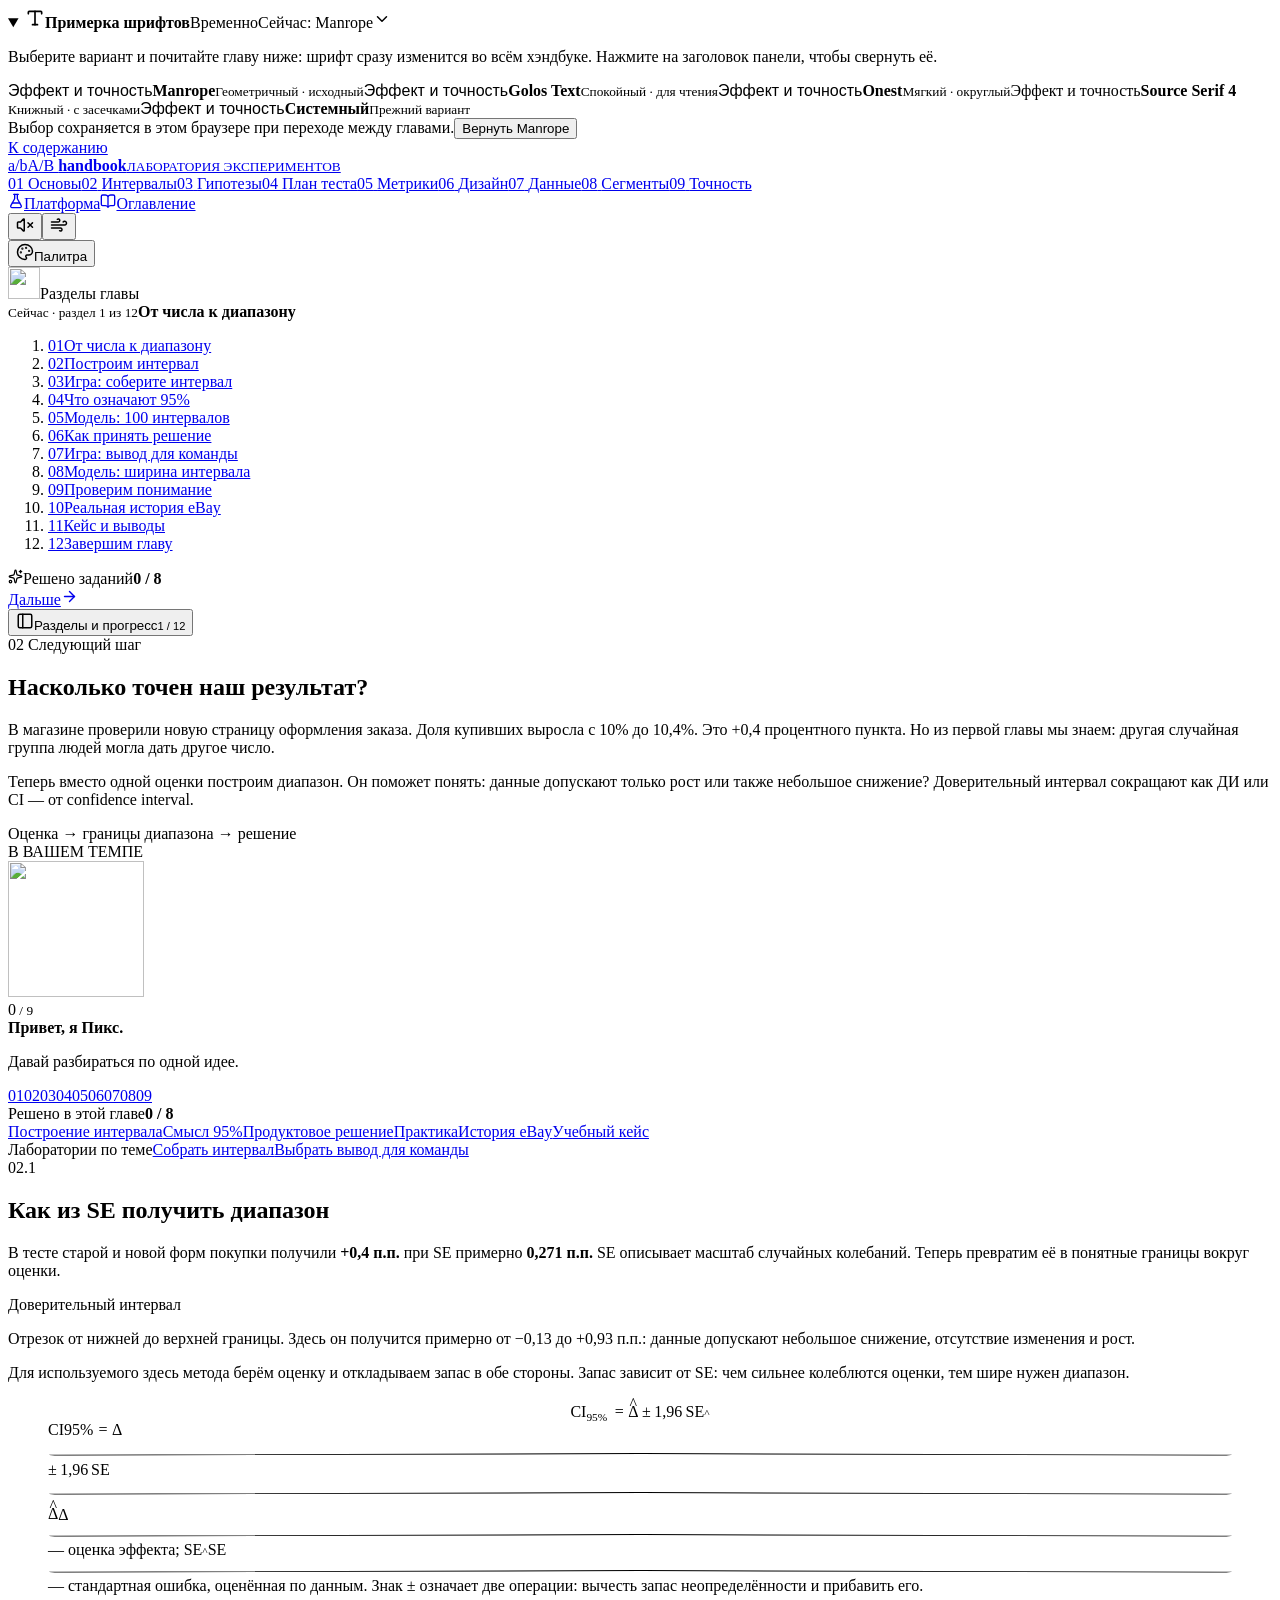
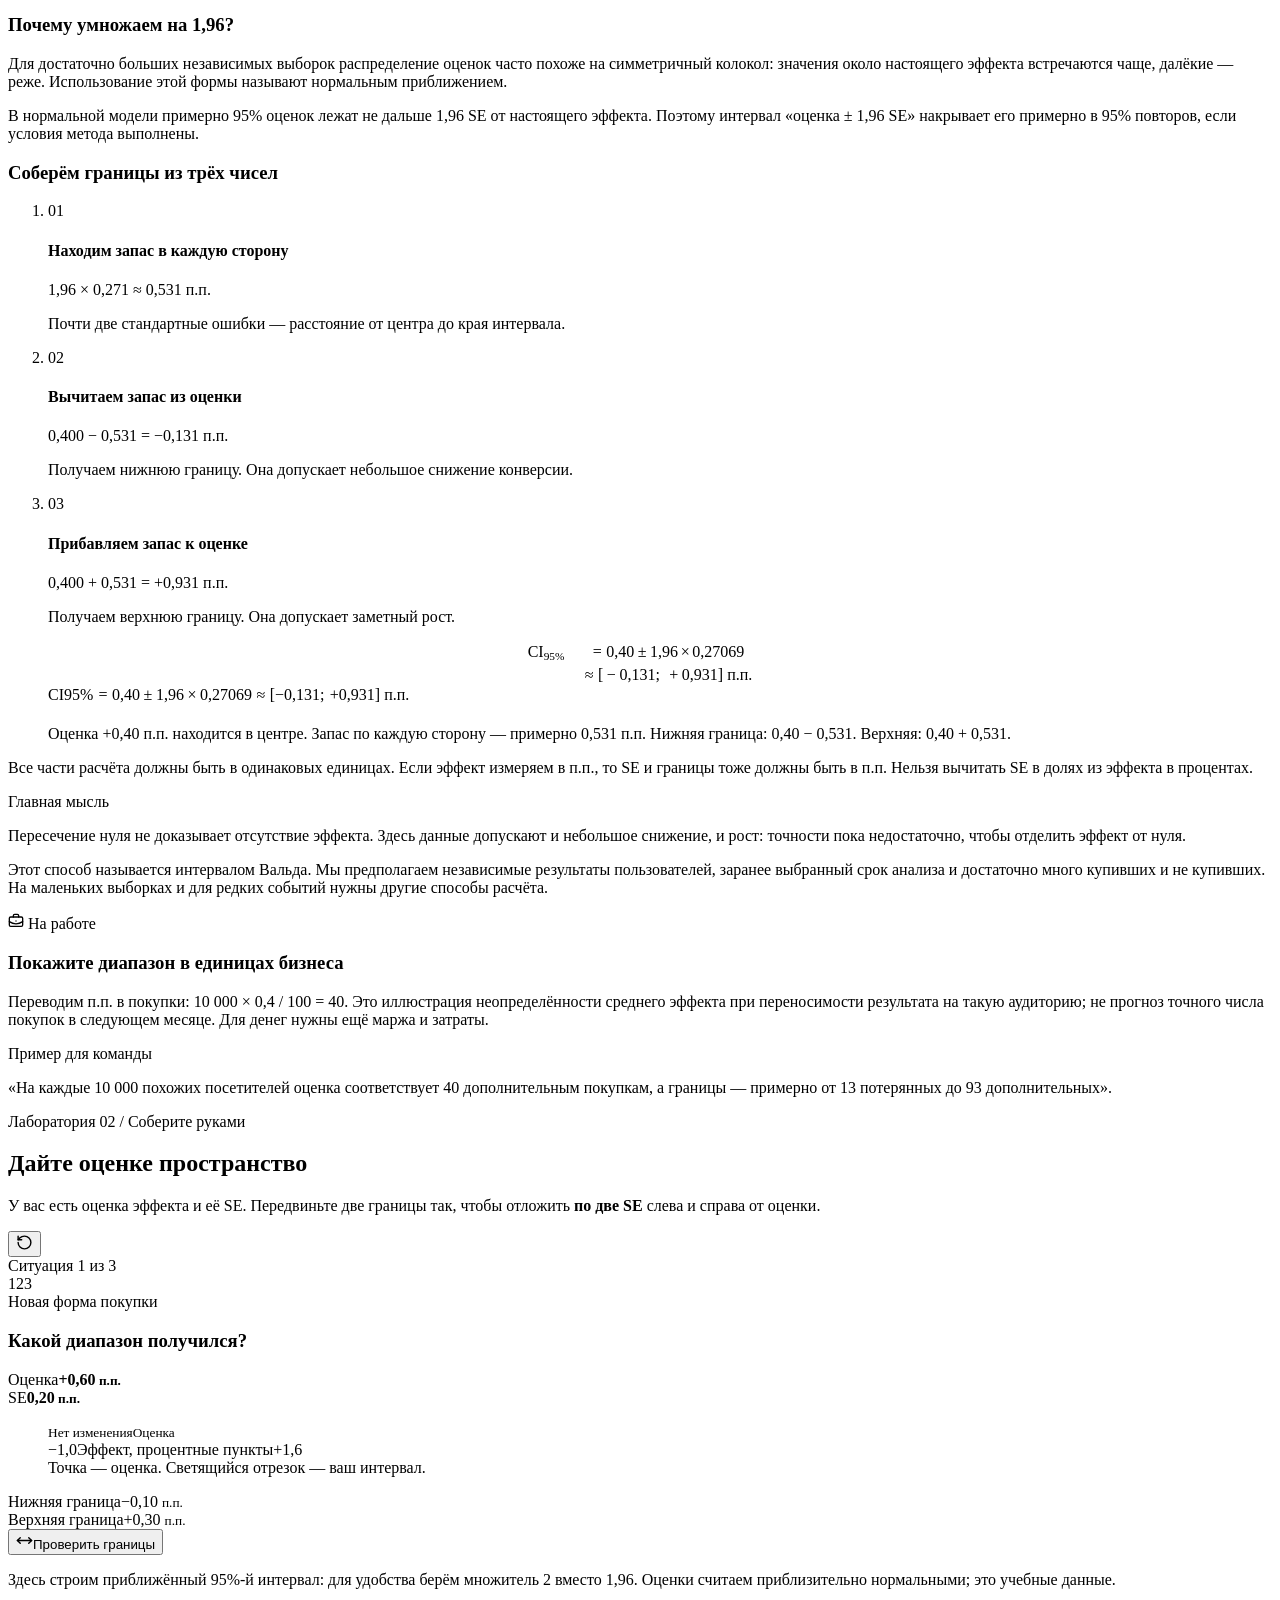
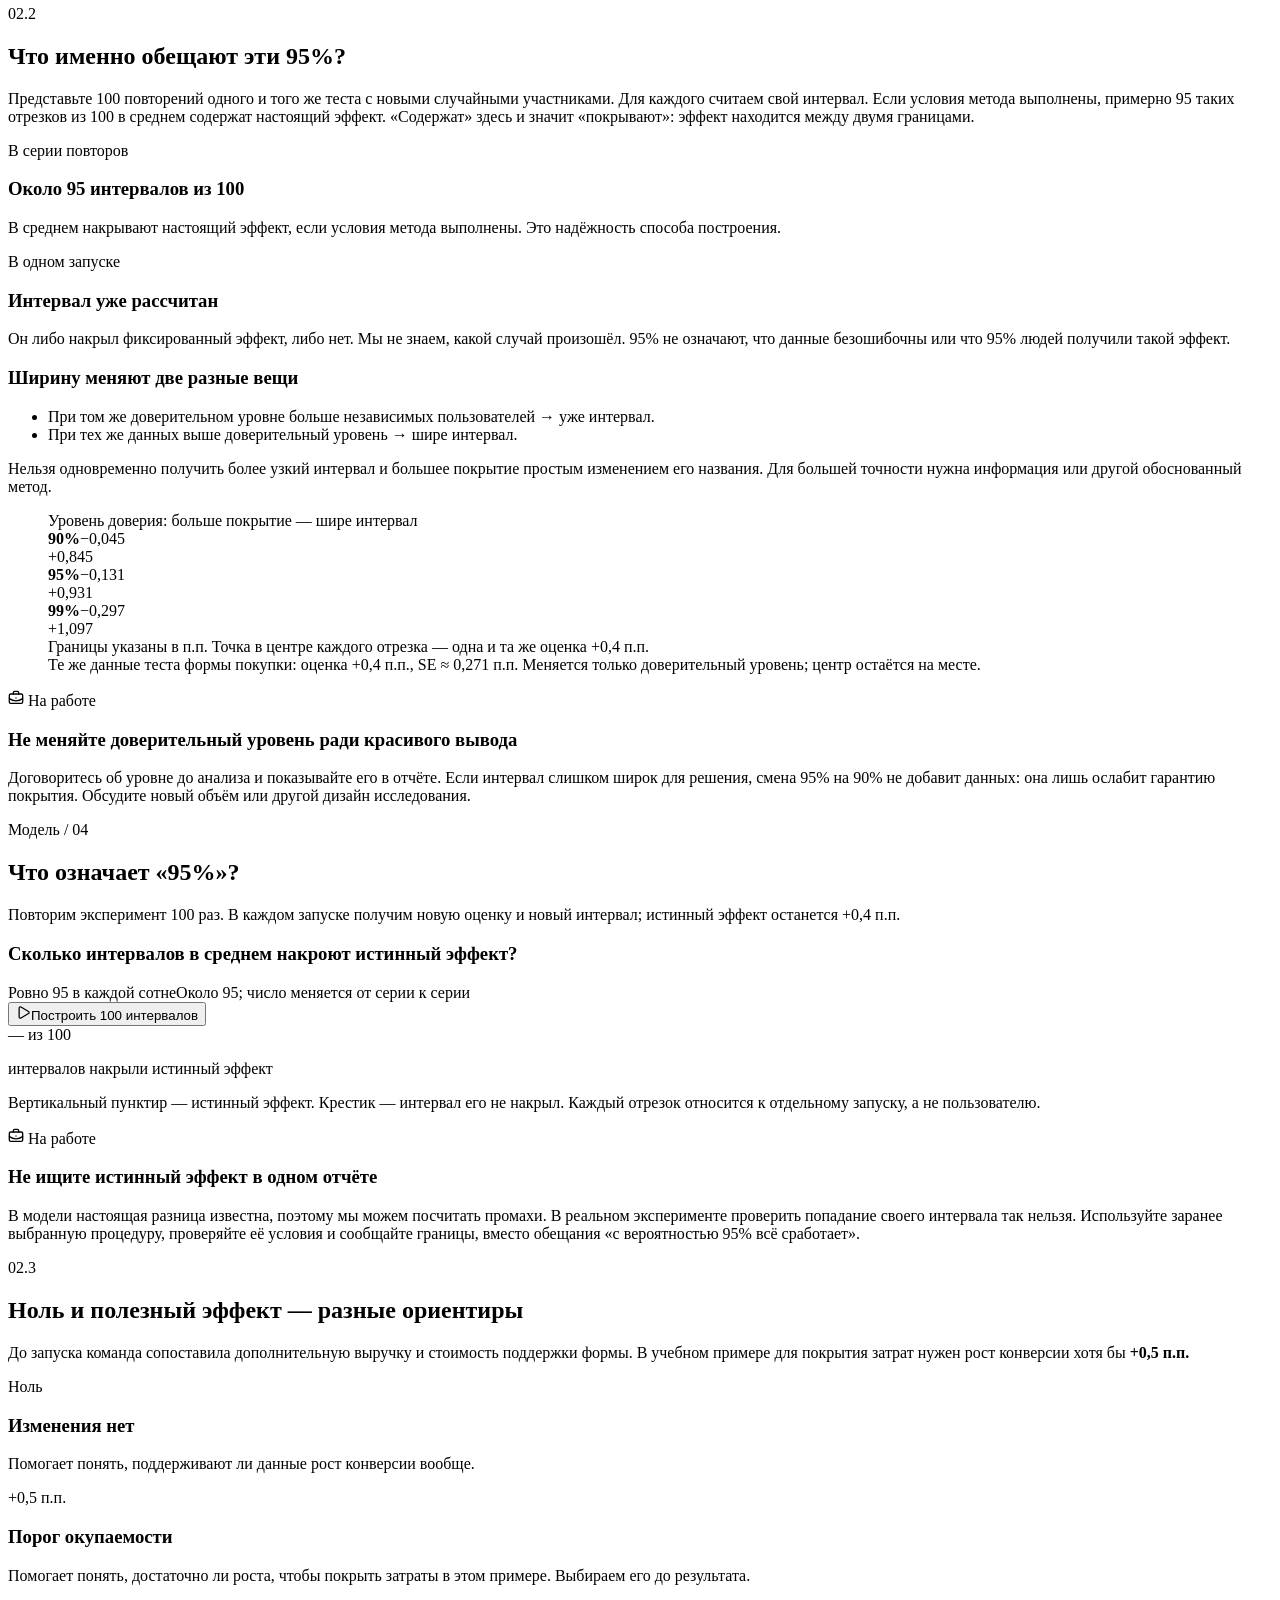
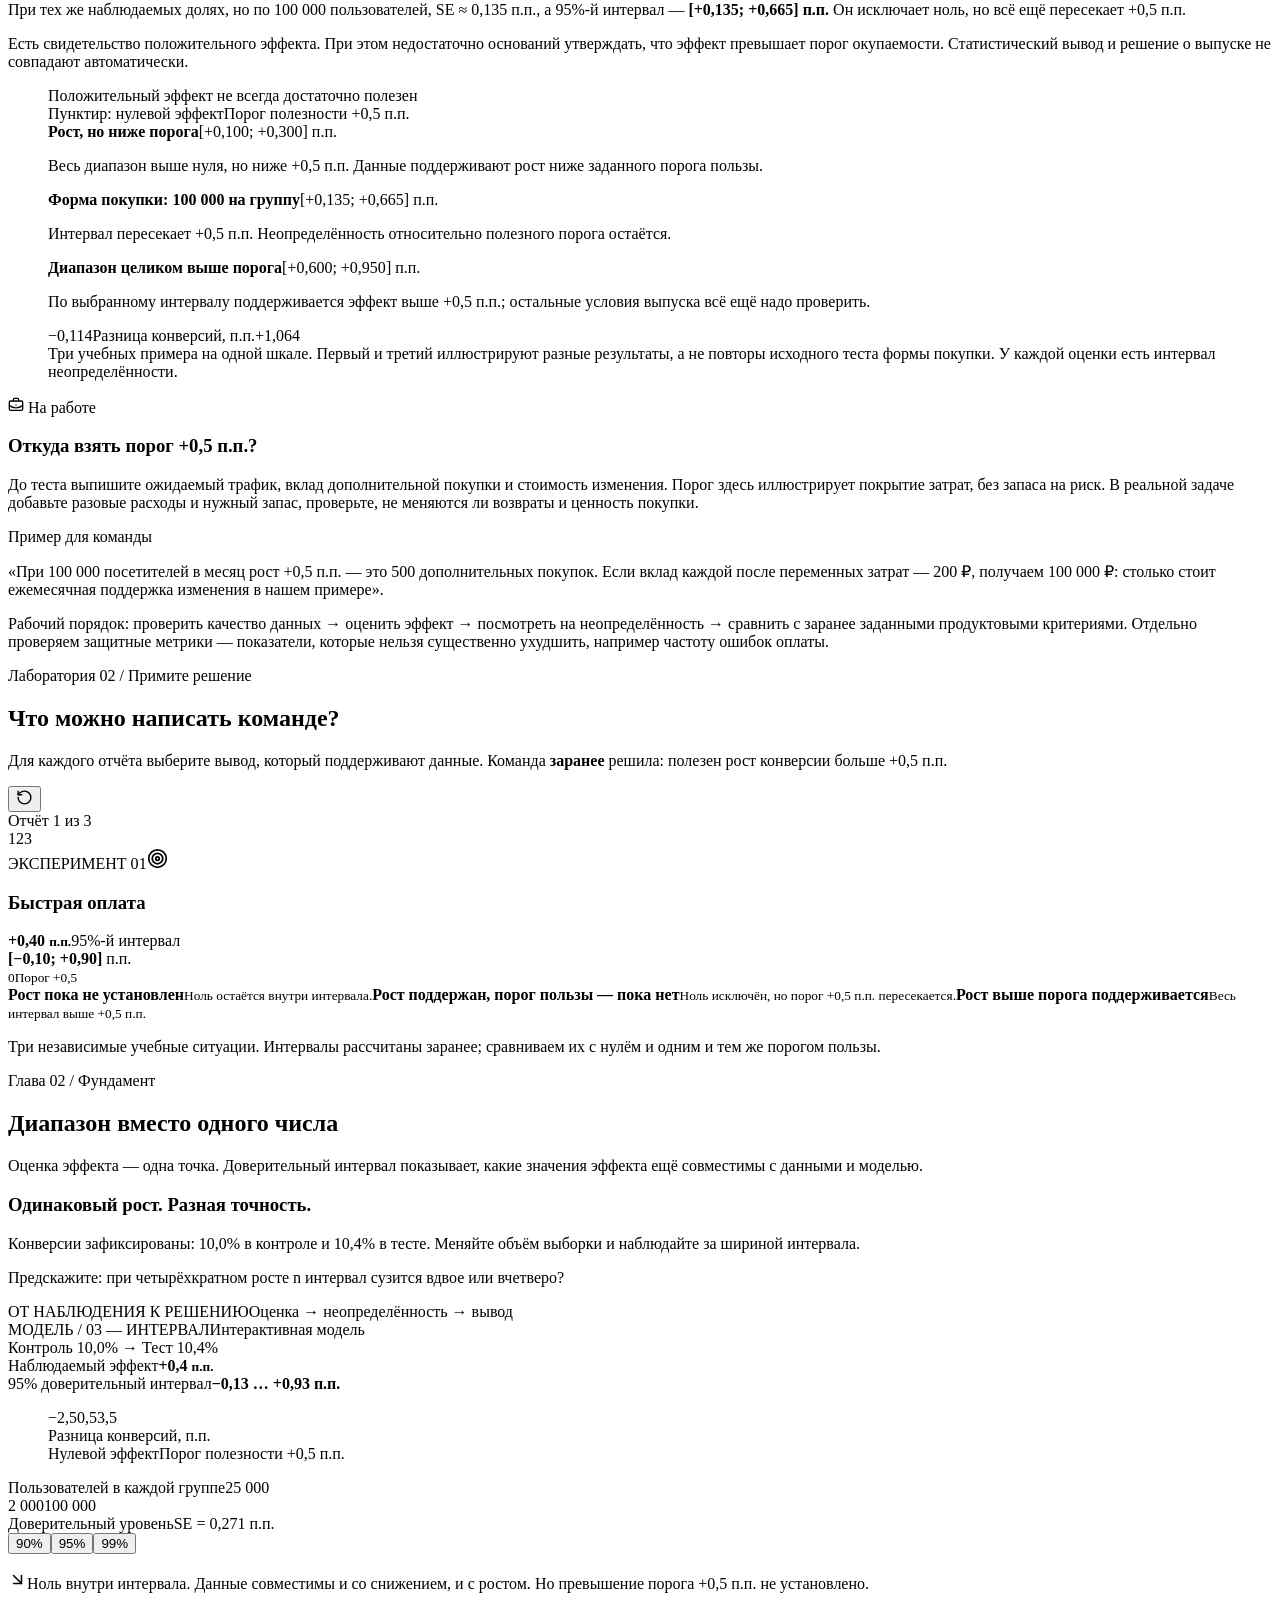
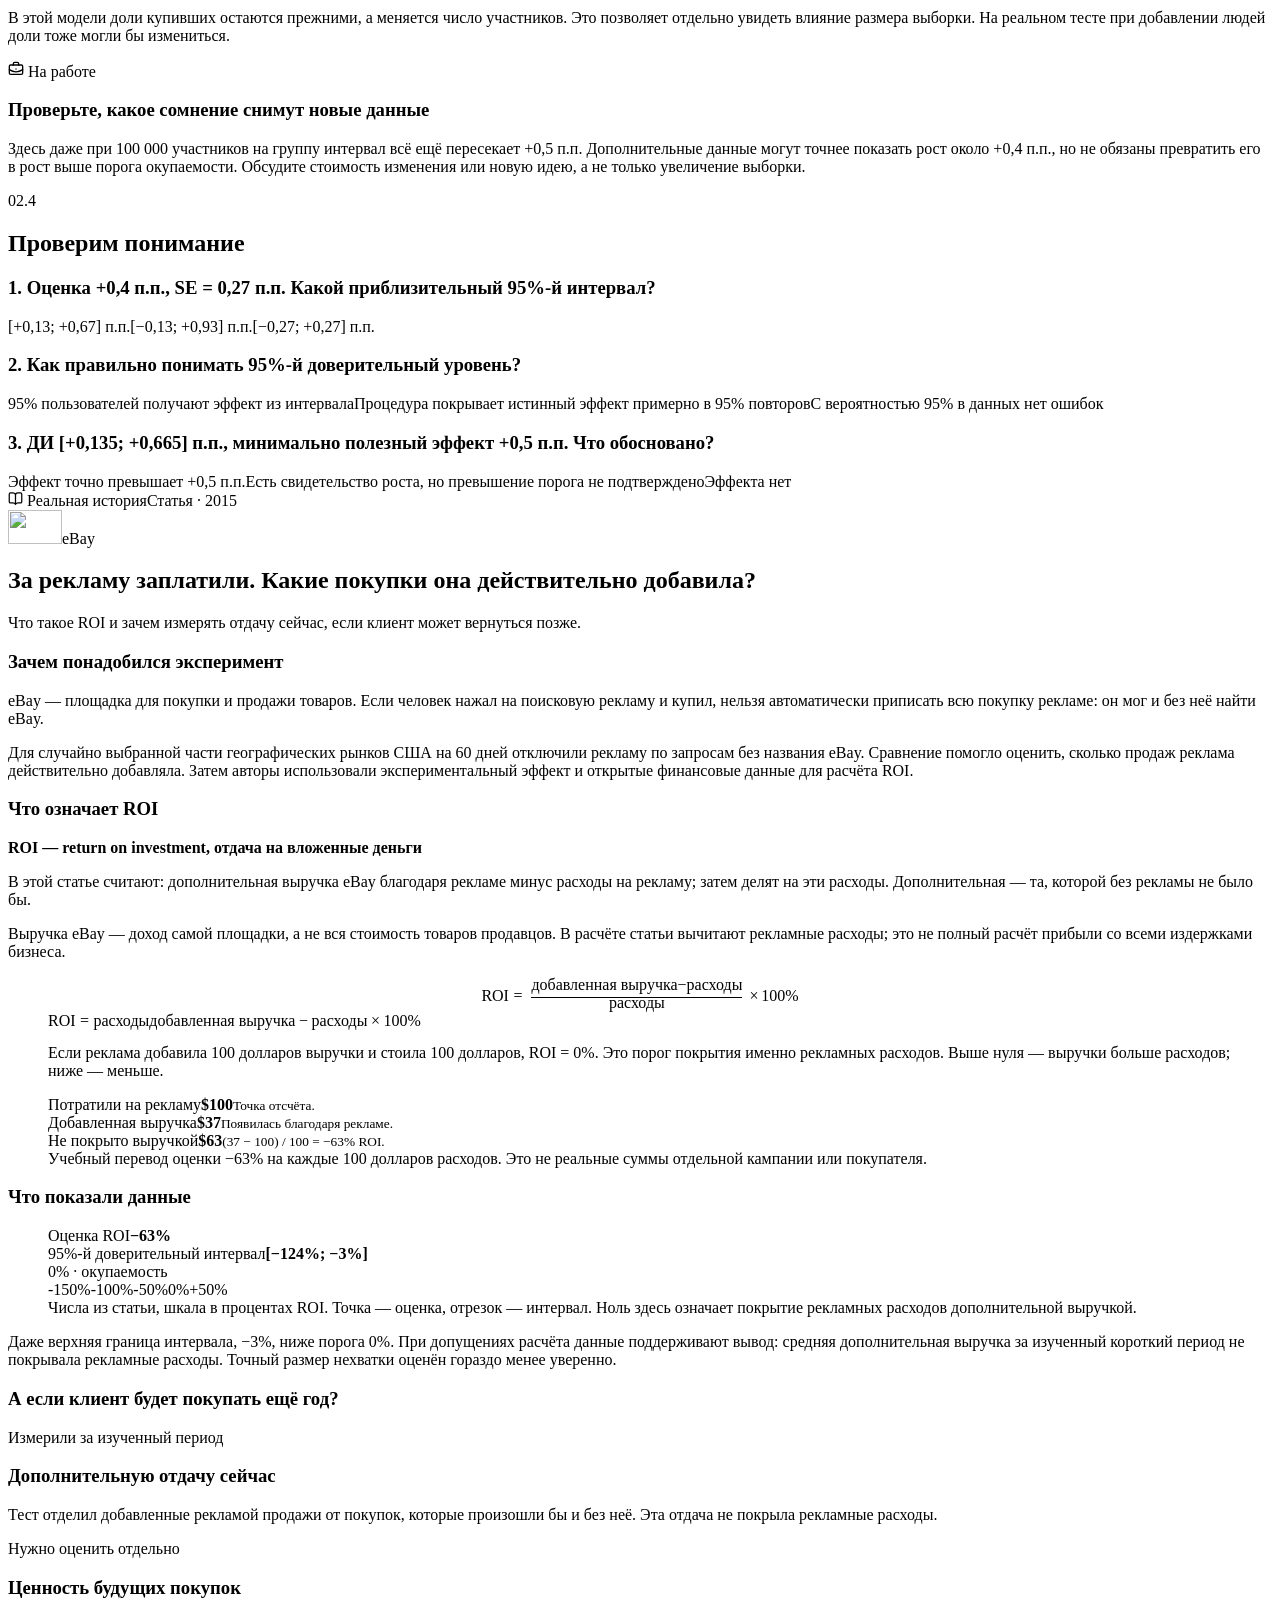
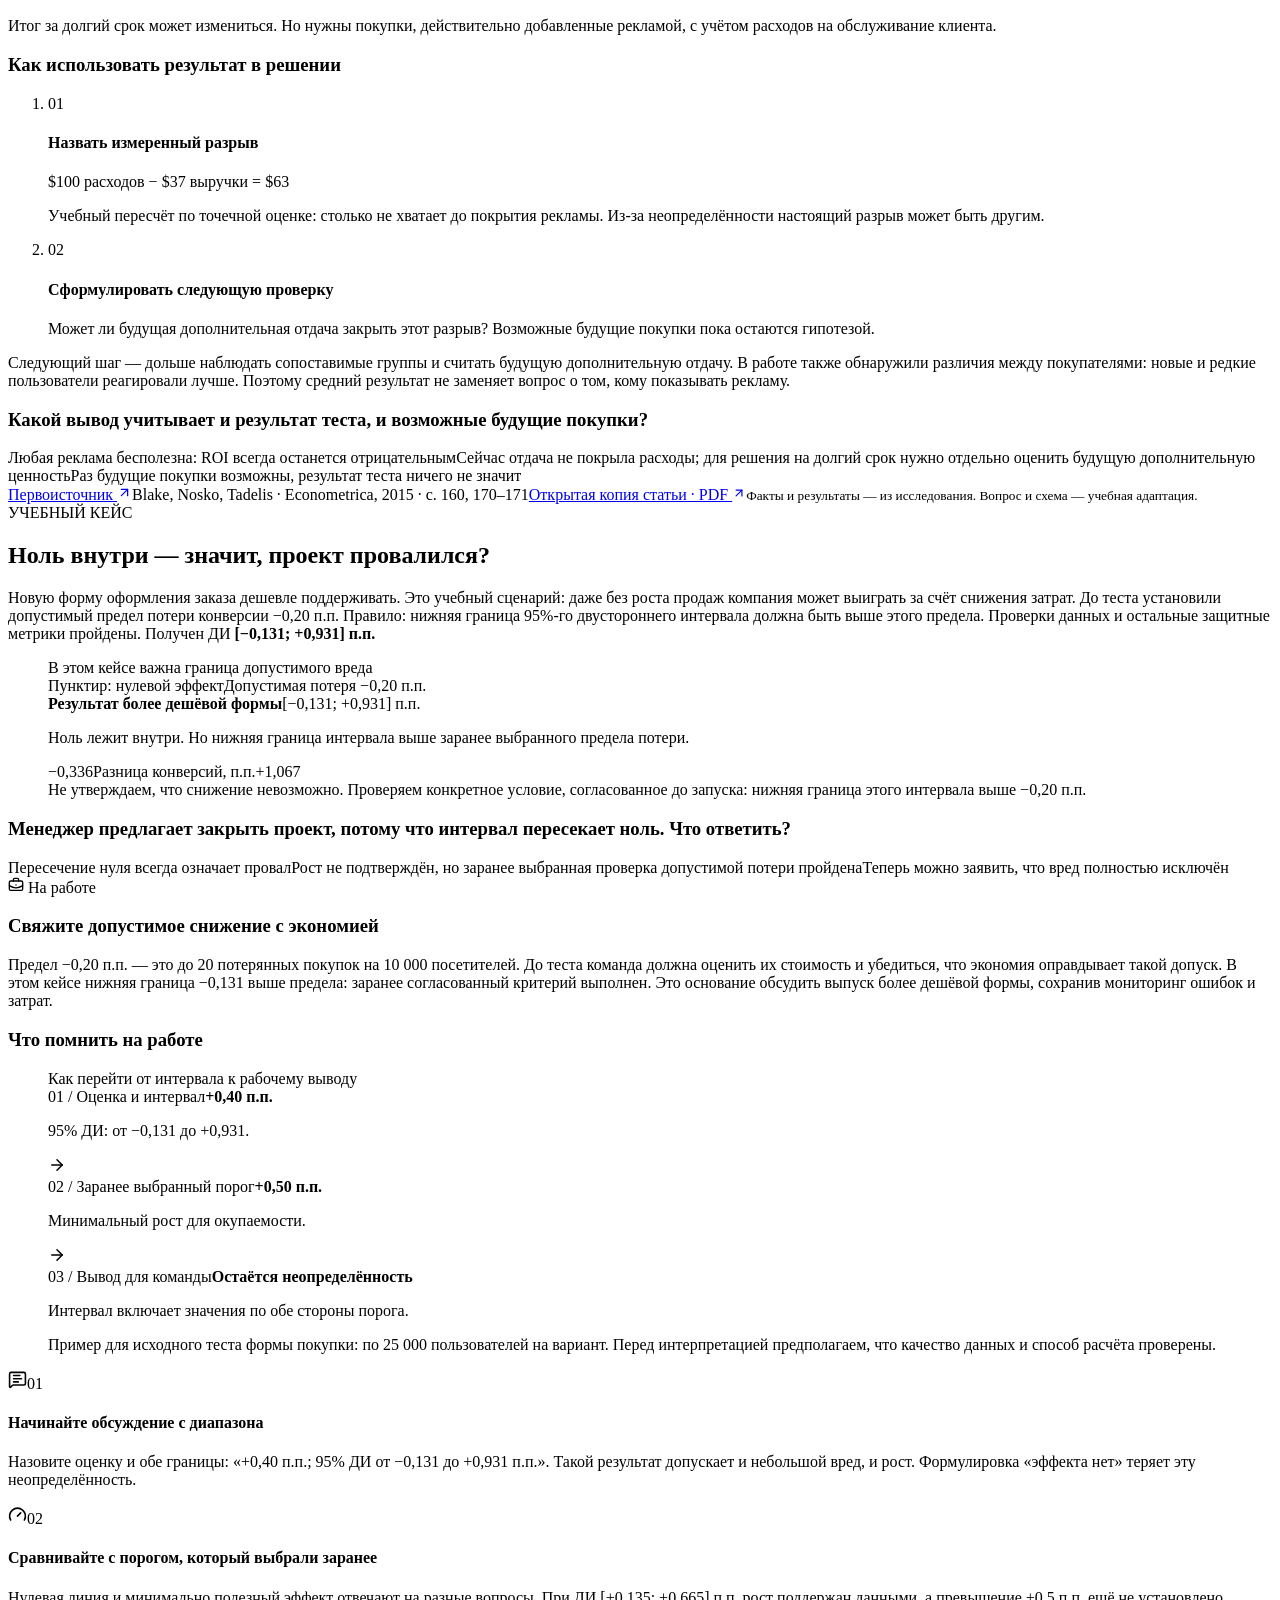
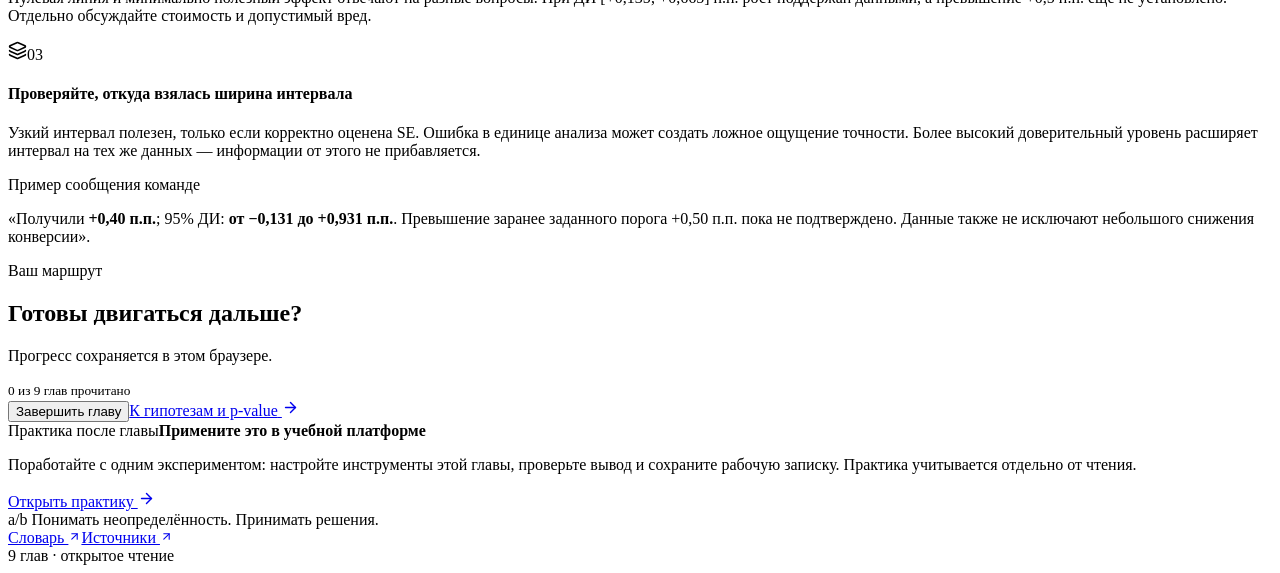
==== commit 8885cf27: "Publish temporary font comparison panel" ====
--- a/confidence-interval/index.html
+++ b/confidence-interval/index.html
@@ -1,6 +1,6 @@
-<!DOCTYPE html><html lang="ru"><head><meta charSet="utf-8"/><meta name="viewport" content="width=device-width, initial-scale=1"/><link rel="stylesheet" href="/ab-handbook/_next/static/css/index.DIU-fgvs.css" data-rsc-css-href="/ab-handbook/_next/static/css/index.DIU-fgvs.css" data-precedence="vite-rsc/importer-resources"/><link rel="modulepreload" fetchPriority="low" href="/ab-handbook/_next/static/chunks/index-DxTv5CQ_.js"/><script src="/ab-handbook/_next/static/chunks/rolldown-runtime-CssGuRUK.js" type="module" async=""></script><script src="/ab-handbook/_next/static/chunks/framework-DPu8kyW1.js" type="module" async=""></script><link rel="modulepreload" href="/ab-handbook/_next/static/chunks/layout-segment-context-tX_nSDwb.js" crossorigin=""/><link rel="modulepreload" href="/ab-handbook/_next/static/chunks/course-shell-DpNb18sj.js" crossorigin=""/><link rel="modulepreload" href="/ab-handbook/_next/static/chunks/journey-K4L5uSIs.js" crossorigin=""/><link rel="modulepreload" href="/ab-handbook/_next/static/chunks/utils-CCLZ4Rs1.js" crossorigin=""/><link rel="modulepreload" href="/ab-handbook/_next/static/chunks/image-DZoBRtpv.js" crossorigin=""/><link rel="modulepreload" href="/ab-handbook/_next/static/chunks/Icon-8aVy85_z.js" crossorigin=""/><link rel="modulepreload" href="/ab-handbook/_next/static/chunks/palette-picker-m4i-9J39.js" crossorigin=""/><link rel="modulepreload" href="/ab-handbook/_next/static/chunks/radio-group-CjFzeOrI.js" crossorigin=""/><link rel="modulepreload" href="/ab-handbook/_next/static/chunks/learning-i8O-XL-Q.js" crossorigin=""/><link rel="modulepreload" href="/ab-handbook/_next/static/chunks/chapter-games-D5THJrUE.js" crossorigin=""/><link rel="modulepreload" href="/ab-handbook/_next/static/chunks/statistics-LvnDOY2f.js" crossorigin=""/><link rel="modulepreload" href="/ab-handbook/_next/static/chunks/check-check-f1yseHc8.js" crossorigin=""/><link rel="modulepreload" href="/ab-handbook/_next/static/chunks/move-horizontal-BZ571PwW.js" crossorigin=""/><link rel="modulepreload" href="/ab-handbook/_next/static/chunks/play-GhyXYhnr.js" crossorigin=""/><link rel="modulepreload" href="/ab-handbook/_next/static/chunks/shield-check-CYRCL8vN.js" crossorigin=""/><link rel="modulepreload" href="/ab-handbook/_next/static/chunks/target-DR3ocUYZ.js" crossorigin=""/><link rel="modulepreload" href="/ab-handbook/_next/static/chunks/labs-C7rK4ljT.js" crossorigin=""/><link rel="modulepreload" href="/ab-handbook/_next/static/chunks/tabs-B9_ID4es.js" crossorigin=""/><title>Доверительный интервал · A/B handbook</title><meta name="description" content="Девять интерактивных глав по A/B-тестированию: статистика, планирование, метрики, дизайн, качество данных, сегменты и CUPED. Простые объяснения, лаборатории и рабочие примеры."/><link rel="icon" href="/ab-handbook/favicon.svg"/><script>(()=>{let p='dark';try{const s=localStorage.getItem('ab-handbook-theme');if(["dark","light","ocean","iris","paper"].includes(s))p=s}catch{}const r=document.documentElement;r.dataset.palette=p;r.dataset.theme=["light","paper"].includes(p)?'light':'dark'})()</script><script>Object.assign(((self[Symbol.for("vinext.navigationRuntime")]??={bootstrap:{routeManifest:null},functions:{}}).bootstrap.rsc??={rsc:[]}),{params:{},nav:{"pathname":"/confidence-interval/","searchParams":[]}})</script><link rel="modulepreload" href="/ab-handbook/_next/static/chunks/index-DxTv5CQ_.js" />
-</head><body><div class="course-shell with-journey "><a class="skip-link" href="#lesson">К содержанию</a><header class="site-header"><a href="/ab-handbook/contents" class="brand" aria-label="A/B handbook — оглавление"><span class="brand-symbol">a/b</span><span>A/B <b>handbook</b><small>ЛАБОРАТОРИЯ ЭКСПЕРИМЕНТОВ</small></span></a><nav class="chapter-nav" aria-label="Главы книги"><a href="/ab-handbook/" title="A/B-тест, конверсия, SD и SE" class=""><span>01</span> <!-- -->Основы</a><a href="/ab-handbook/confidence-interval" title="Доверительный интервал" class="current" aria-current="page"><span>02</span> <!-- -->Интервалы</a><a href="/ab-handbook/hypothesis-testing" title="Гипотезы, p-value и ошибки" class=""><span>03</span> <!-- -->Гипотезы</a><a href="/ab-handbook/planning" title="MDE, мощность, выборка и срок" class=""><span>04</span> <!-- -->План теста</a><a href="/ab-handbook/metrics" title="Основная метрика, защита и качество данных" class=""><span>05</span> <!-- -->Метрики</a><a href="/ab-handbook/experiment-design" title="Бриф, рандомизация, единица назначения и показ" class=""><span>06</span> <!-- -->Дизайн</a><a href="/ab-handbook/data-quality" title="A/A, SRM и диагностика качества данных" class=""><span>07</span> <!-- -->Данные</a><a href="/ab-handbook/segments" title="Сегменты, состав аудитории и сравнение эффектов" class=""><span>08</span> <!-- -->Сегменты</a><a href="/ab-handbook/variance-reduction" title="Прошлые данные, снижение шума и CUPED" class=""><span>09</span> <!-- -->Точность</a></nav><div class="header-tools"><a href="/ab-handbook/platform/" class="platform-nav-link"><svg xmlns="http://www.w3.org/2000/svg" width="16" height="16" viewBox="0 0 24 24" fill="none" stroke="currentColor" stroke-width="2" stroke-linecap="round" stroke-linejoin="round" class="lucide lucide-flask-conical" aria-hidden="true"><path d="M14 2v6a2 2 0 0 0 .245.96l5.51 10.08A2 2 0 0 1 18 22H6a2 2 0 0 1-1.755-2.96l5.51-10.08A2 2 0 0 0 10 8V2"></path><path d="M6.453 15h11.094"></path><path d="M8.5 2h7"></path></svg>Платформа</a><a href="/ab-handbook/contents" class="contents-link"><svg xmlns="http://www.w3.org/2000/svg" width="16" height="16" viewBox="0 0 24 24" fill="none" stroke="currentColor" stroke-width="2" stroke-linecap="round" stroke-linejoin="round" class="lucide lucide-book-open" aria-hidden="true"><path d="M12 5v16"></path><path d="M20.001 19A2 2 0 0022 17V5a2 2 0 00-1.999-2L16 3.002A5 5 0 0012 5a5 5 0 00-4-2H4a2 2 0 00-2 2v12a2 2 0 001.999 2H8a5 5 0 014 2 5 5 0 014-2z"></path></svg>Оглавление</a><div class="experience-controls"><button type="button" tabindex="0" data-base-ui-click-trigger="" id="base-ui-_R_fbsmi_" aria-haspopup="dialog" aria-expanded="false" data-slot="popover-trigger" aria-label="Настройки звука: выключен" title="Звук и громкость" class="icon-button "><svg xmlns="http://www.w3.org/2000/svg" width="18" height="18" viewBox="0 0 24 24" fill="none" stroke="currentColor" stroke-width="2" stroke-linecap="round" stroke-linejoin="round" class="lucide lucide-volume-x" aria-hidden="true"><path d="M11 4.702a.705.705 0 0 0-1.203-.498L6.413 7.587A1.4 1.4 0 0 1 5.416 8H3a1 1 0 0 0-1 1v6a1 1 0 0 0 1 1h2.416a1.4 1.4 0 0 1 .997.413l3.383 3.384A.705.705 0 0 0 11 19.298z"></path><line x1="22" x2="16" y1="9" y2="15"></line><line x1="16" x2="22" y1="9" y2="15"></line></svg></button><button class="icon-button " aria-pressed="false" aria-label="Спокойный режим: убрать анимации" title="Спокойный режим — без анимаций"><svg xmlns="http://www.w3.org/2000/svg" width="18" height="18" viewBox="0 0 24 24" fill="none" stroke="currentColor" stroke-width="2" stroke-linecap="round" stroke-linejoin="round" class="lucide lucide-wind" aria-hidden="true"><path d="M12.8 19.6A2 2 0 1 0 14 16H2"></path><path d="M17.5 8a2.5 2.5 0 1 1 2 4H2"></path><path d="M9.8 4.4A2 2 0 1 1 11 8H2"></path></svg></button></div><button type="button" tabindex="0" data-base-ui-click-trigger="" id="base-ui-_R_3ssmi_" aria-haspopup="dialog" aria-expanded="false" data-slot="popover-trigger" aria-label="Выбрать палитру. Сейчас: Лаборатория" title="Палитра: Лаборатория" class="palette-trigger"><svg xmlns="http://www.w3.org/2000/svg" width="18" height="18" viewBox="0 0 24 24" fill="none" stroke="currentColor" stroke-width="2" stroke-linecap="round" stroke-linejoin="round" class="lucide lucide-palette" aria-hidden="true"><path d="M12 22a1 1 0 0 1 0-20 10 9 0 0 1 10 9 5 5 0 0 1-5 5h-2.25a1.75 1.75 0 0 0-1.4 2.8l.3.4a1.75 1.75 0 0 1-1.4 2.8z"></path><circle cx="13.5" cy="6.5" r=".5" fill="currentColor"></circle><circle cx="17.5" cy="10.5" r=".5" fill="currentColor"></circle><circle cx="6.5" cy="12.5" r=".5" fill="currentColor"></circle><circle cx="8.5" cy="7.5" r=".5" fill="currentColor"></circle></svg><span>Палитра</span></button></div></header><div class="course-reading-layout"><aside class="journey-rail" aria-label="Разделы и прогресс главы"><div class="journey-desktop"><div class="journey-side-heading"><img src="/ab-handbook/pix.webp" alt="" width="32" height="32" loading="lazy" decoding="async" class="pix-image" data-nimg="1"/><span>Разделы главы</span></div><nav class="journey-side-panel" aria-label="Маршрут по главе"><div class="journey-side-current"><small>Сейчас · раздел <!-- -->1<!-- --> из <!-- -->12</small><strong>От числа к диапазону</strong><div data-progressing="" aria-valuemax="100" aria-valuemin="0" aria-valuenow="0" aria-valuetext="0 %" role="progressbar" data-slot="progress" aria-label="Положение в главе: раздел 1 из 12" class="flex flex-wrap gap-3 journey-progress"><div data-progressing="" data-slot="progress-track" class="bg-muted h-1 rounded-full relative flex w-full items-center overflow-x-hidden"><div data-progressing="" style="inset-inline-start:0;height:inherit;width:0%" data-slot="progress-indicator" class="bg-primary h-full transition-all"></div></div><span role="presentation" style="clip-path:inset(50%);overflow:hidden;white-space:nowrap;border:0;padding:0;width:1px;height:1px;margin:-1px;position:fixed;top:0;left:0">x</span></div></div><div class="journey-side-route"><ol><li><a href="#start" aria-current="location"><span aria-hidden="true">01</span><span>От числа к диапазону</span></a></li><li><a href="#interval"><span aria-hidden="true">02</span><span>Построим интервал</span></a></li><li><a href="#interval-builder"><span aria-hidden="true">03</span><span>Игра: соберите интервал</span></a></li><li><a href="#meaning"><span aria-hidden="true">04</span><span>Что означают 95%</span></a></li><li><a href="#coverage"><span aria-hidden="true">05</span><span>Модель: 100 интервалов</span></a></li><li><a href="#decision"><span aria-hidden="true">06</span><span>Как принять решение</span></a></li><li><a href="#interval-verdicts"><span aria-hidden="true">07</span><span>Игра: вывод для команды</span></a></li><li><a href="#confidence-model"><span aria-hidden="true">08</span><span>Модель: ширина интервала</span></a></li><li><a href="#practice"><span aria-hidden="true">09</span><span>Проверим понимание</span></a></li><li><a href="#real-ebay"><span aria-hidden="true">10</span><span>Реальная история eBay</span></a></li><li><a href="#senior"><span aria-hidden="true">11</span><span>Кейс и выводы</span></a></li><li><a href="#chapter-complete"><span aria-hidden="true">12</span><span>Завершим главу</span></a></li></ol></div><div class="journey-side-footer"><div class="journey-side-solved"><span><svg xmlns="http://www.w3.org/2000/svg" width="15" height="15" viewBox="0 0 24 24" fill="none" stroke="currentColor" stroke-width="2" stroke-linecap="round" stroke-linejoin="round" class="lucide lucide-sparkles" aria-hidden="true"><path d="M11.017 2.814a1 1 0 0 1 1.966 0l1.051 5.558a2 2 0 0 0 1.594 1.594l5.558 1.051a1 1 0 0 1 0 1.966l-5.558 1.051a2 2 0 0 0-1.594 1.594l-1.051 5.558a1 1 0 0 1-1.966 0l-1.051-5.558a2 2 0 0 0-1.594-1.594l-5.558-1.051a1 1 0 0 1 0-1.966l5.558-1.051a2 2 0 0 0 1.594-1.594z"></path><path d="M20 2v4"></path><path d="M22 4h-4"></path><circle cx="4" cy="20" r="2"></circle></svg>Решено заданий</span><strong>0<!-- --> / <!-- -->8</strong></div><div data-progressing="" aria-valuemax="100" aria-valuemin="0" aria-valuenow="0" aria-valuetext="0 %" role="progressbar" data-slot="progress" aria-label="Решено 0 из 8 заданий этой главы" class="flex flex-wrap gap-3 journey-progress"><div data-progressing="" data-slot="progress-track" class="bg-muted h-1 rounded-full relative flex w-full items-center overflow-x-hidden"><div data-progressing="" style="inset-inline-start:0;height:inherit;width:0%" data-slot="progress-indicator" class="bg-primary h-full transition-all"></div></div><span role="presentation" style="clip-path:inset(50%);overflow:hidden;white-space:nowrap;border:0;padding:0;width:1px;height:1px;margin:-1px;position:fixed;top:0;left:0">x</span></div><a class="journey-side-next" href="#interval" aria-label="Следующий раздел: Построим интервал">Дальше<svg xmlns="http://www.w3.org/2000/svg" width="17" height="17" viewBox="0 0 24 24" fill="none" stroke="currentColor" stroke-width="2" stroke-linecap="round" stroke-linejoin="round" class="lucide lucide-arrow-right" aria-hidden="true"><path d="M5 12h14"></path><path d="m12 5 7 7-7 7"></path></svg></a></div></nav></div><div class="journey-mobile"><button type="button" tabindex="0" data-base-ui-click-trigger="" id="base-ui-_R_1uemi_" aria-haspopup="dialog" aria-expanded="false" data-slot="popover-trigger" class="journey-menu-button"><svg xmlns="http://www.w3.org/2000/svg" width="18" height="18" viewBox="0 0 24 24" fill="none" stroke="currentColor" stroke-width="2" stroke-linecap="round" stroke-linejoin="round" class="lucide lucide-panel-left" aria-hidden="true"><rect width="18" height="18" x="3" y="3" rx="2"></rect><path d="M9 3v18"></path></svg><span>Разделы и прогресс</span><small>1<!-- --> / <!-- -->12</small></button></div></aside><div class="course-reading-content"><main id="lesson" class="site-main"><section class="chapter-start" id="start"><div class="chapter-start-copy"><div class="eyebrow"><span class="chapter-pill">02</span> <!-- -->Следующий шаг</div><h1>Насколько точен наш результат?</h1><p>В магазине проверили новую страницу оформления заказа. Доля купивших выросла с 10% до 10,4%. Это +0,4 процентного пункта. Но из первой главы мы знаем: другая случайная группа людей могла дать другое число.</p><p>Теперь вместо одной оценки построим диапазон. Он поможет понять: данные допускают только рост или также небольшое снижение? Доверительный интервал сокращают как ДИ или CI — от confidence interval.</p><div class="chapter-route">Оценка → границы диапазона → решение</div></div><aside class="journey-card" aria-label="Ваш прогресс"><div class="journey-card-top"><span>В ВАШЕМ ТЕМПЕ</span><span class="presence-dot" aria-hidden="true"></span></div><div class="course-orbit" style="--course-progress:0%"><div><img src="/ab-handbook/pix.webp" alt="" width="136" height="136" loading="lazy" decoding="async" class="pix-image" data-nimg="1"/></div><span class="orbit-count">0<small> / <!-- -->9</small></span></div><strong class="pix-greeting">Привет, я Пикс.</strong><p>Давай разбираться по одной идее.</p><div class="journey-chapters" aria-label="Прочитанные главы"><a href="/ab-handbook/" class=" " aria-label="Глава 1">01</a><a href="/ab-handbook/confidence-interval" class=" current" aria-label="Глава 2" aria-current="page">02</a><a href="/ab-handbook/hypothesis-testing" class=" " aria-label="Глава 3">03</a><a href="/ab-handbook/planning" class=" " aria-label="Глава 4">04</a><a href="/ab-handbook/metrics" class=" " aria-label="Глава 5">05</a><a href="/ab-handbook/experiment-design" class=" " aria-label="Глава 6">06</a><a href="/ab-handbook/data-quality" class=" " aria-label="Глава 7">07</a><a href="/ab-handbook/segments" class=" " aria-label="Глава 8">08</a><a href="/ab-handbook/variance-reduction" class=" " aria-label="Глава 9">09</a></div><div class="journey-quiz-count"><span>Решено в этой главе</span><strong>0<span> / <!-- -->8</span></strong></div><div data-progressing="" aria-valuemax="100" aria-valuemin="0" aria-valuenow="0" aria-valuetext="0 %" role="progressbar" data-slot="progress" aria-label="Решено 0 из 8 заданий этой главы" class="flex flex-wrap gap-3 journey-progress"><div data-progressing="" data-slot="progress-track" class="bg-muted h-1 rounded-full relative flex w-full items-center overflow-x-hidden"><div data-progressing="" style="inset-inline-start:0;height:inherit;width:0%" data-slot="progress-indicator" class="bg-primary h-full transition-all"></div></div><span role="presentation" style="clip-path:inset(50%);overflow:hidden;white-space:nowrap;border:0;padding:0;width:1px;height:1px;margin:-1px;position:fixed;top:0;left:0">x</span></div></aside></section><nav class="lesson-toc" aria-label="Разделы главы"><a href="#interval">Построение интервала</a><a href="#meaning">Смысл 95%</a><a href="#decision">Продуктовое решение</a><a href="#practice">Практика</a><a href="#real-ebay">История eBay</a><a href="#senior">Учебный кейс</a></nav><div class="play-shortcuts"><span>Лаборатории по теме</span><a href="#interval-builder">Собрать интервал</a><a href="#interval-verdicts">Выбрать вывод для команды</a></div><section class="text-section" id="interval"><div class="section-index">02.1</div><div class="prose"><h2>Как из SE получить диапазон</h2><p>В тесте старой и новой форм покупки получили <strong>+0,4 п.п.</strong> при SE примерно <strong>0,271 п.п.</strong> SE описывает масштаб случайных колебаний. Теперь превратим её в понятные границы вокруг оценки.</p><aside class="reading-key"><span>Доверительный интервал</span><p>Отрезок от нижней до верхней границы. Здесь он получится примерно от −0,13 до +0,93 п.п.: данные допускают небольшое снижение, отсутствие изменения и рост.</p></aside><p>Для используемого здесь метода берём оценку и откладываем запас в обе стороны. Запас зависит от SE: чем сильнее колеблются оценки, тем шире нужен диапазон.</p><figure class="formula-block"><div class="formula"><span class="math-display"><span class="katex-display"><span class="katex"><span class="katex-mathml"><math xmlns="http://www.w3.org/1998/Math/MathML" display="block"><semantics><mrow><msub><mrow><mi mathvariant="normal">CI</mi><mo>⁡</mo></mrow><mrow><mn>95</mn><mi mathvariant="normal">%</mi></mrow></msub><mo>=</mo><mover accent="true"><mi mathvariant="normal">Δ</mi><mo stretchy="true">^</mo></mover><mo>±</mo><mn>1,96</mn><mtext> </mtext><mover accent="true"><mi mathvariant="normal">SE</mi><mo>⁡</mo><mo stretchy="true">^</mo></mover></mrow><annotation encoding="application/x-tex">\operatorname{CI}_{95\%}=\widehat{\Delta}\pm1{,}96\,\widehat{\operatorname{SE}}</annotation></semantics></math></span><span class="katex-html" aria-hidden="true"><span class="katex-base"><span class="katex-strut" style="height:0.9024em;vertical-align:-0.2191em;"></span><span class="mop"><span class="mop"><span class="mord mathrm">CI</span></span><span class="msupsub"><span class="vlist-t vlist-t2"><span class="vlist-r"><span class="vlist" style="height:0.3448em;"><span style="top:-2.5198em;margin-right:0.05em;"><span class="pstrut" style="height:2.7em;"></span><span class="katex-sizing reset-size6 size3 mtight"><span class="mord mtight"><span class="mord mtight">95%</span></span></span></span></span><span class="vlist-s">​</span></span><span class="vlist-r"><span class="vlist" style="height:0.2191em;"><span></span></span></span></span></span></span><span class="mspace" style="margin-right:0.2778em;"></span><span class="mrel">=</span><span class="mspace" style="margin-right:0.2778em;"></span></span><span class="katex-base"><span class="katex-strut" style="height:1.0067em;vertical-align:-0.0833em;"></span><span class="mord katex-accent"><span class="vlist-t"><span class="vlist-r"><span class="vlist" style="height:0.9233em;"><span style="top:-3em;"><span class="pstrut" style="height:3em;"></span><span class="mord">Δ</span></span><span class="svg-align" style="top:-3.6833em;"><span class="pstrut" style="height:3em;"></span><span style="height:0.24em;"><svg xmlns="http://www.w3.org/2000/svg" width="100%" height="0.24em" viewBox="0 0 1062 239" preserveAspectRatio="none"><path d="M529 0h5l519 115c5 1 9 5 9 10 0 1-1 2-1 3l-4 22
+<!DOCTYPE html><html lang="ru"><head><meta charSet="utf-8"/><meta name="viewport" content="width=device-width, initial-scale=1"/><link rel="stylesheet" href="/ab-handbook/_next/static/css/index.B3VWs3QI.css" data-rsc-css-href="/ab-handbook/_next/static/css/index.B3VWs3QI.css" data-precedence="vite-rsc/importer-resources"/><link rel="modulepreload" fetchPriority="low" href="/ab-handbook/_next/static/chunks/index-Cg8xf5pC.js"/><script src="/ab-handbook/_next/static/chunks/rolldown-runtime-CssGuRUK.js" type="module" async=""></script><script src="/ab-handbook/_next/static/chunks/framework-DPu8kyW1.js" type="module" async=""></script><link rel="modulepreload" href="/ab-handbook/_next/static/chunks/layout-segment-context-DYuyuaio.js" crossorigin=""/><link rel="modulepreload" href="/ab-handbook/_next/static/chunks/font-tryout-DVG5_ZrW.js" crossorigin=""/><link rel="modulepreload" href="/ab-handbook/_next/static/chunks/radio-group-Cb8B3qmr.js" crossorigin=""/><link rel="modulepreload" href="/ab-handbook/_next/static/chunks/utils-BXuKRtUv.js" crossorigin=""/><link rel="modulepreload" href="/ab-handbook/_next/static/chunks/useTimeout-S8fjGrD5.js" crossorigin=""/><link rel="modulepreload" href="/ab-handbook/_next/static/chunks/Icon-8aVy85_z.js" crossorigin=""/><link rel="modulepreload" href="/ab-handbook/_next/static/chunks/chevron-down-6aBNsr9y.js" crossorigin=""/><link rel="modulepreload" href="/ab-handbook/_next/static/chunks/course-shell-BixmcPR2.js" crossorigin=""/><link rel="modulepreload" href="/ab-handbook/_next/static/chunks/journey-CN93xBXe.js" crossorigin=""/><link rel="modulepreload" href="/ab-handbook/_next/static/chunks/image-ZeNjzBM9.js" crossorigin=""/><link rel="modulepreload" href="/ab-handbook/_next/static/chunks/palette-picker-zd3x94hN.js" crossorigin=""/><link rel="modulepreload" href="/ab-handbook/_next/static/chunks/learning-CLXwqST6.js" crossorigin=""/><link rel="modulepreload" href="/ab-handbook/_next/static/chunks/chapter-games-CFYXgPzn.js" crossorigin=""/><link rel="modulepreload" href="/ab-handbook/_next/static/chunks/statistics-l31xyvu5.js" crossorigin=""/><link rel="modulepreload" href="/ab-handbook/_next/static/chunks/check-check-TKQtBnRd.js" crossorigin=""/><link rel="modulepreload" href="/ab-handbook/_next/static/chunks/move-horizontal-Ba1JEE2V.js" crossorigin=""/><link rel="modulepreload" href="/ab-handbook/_next/static/chunks/play-WguprvDh.js" crossorigin=""/><link rel="modulepreload" href="/ab-handbook/_next/static/chunks/shield-check-CKhms4-7.js" crossorigin=""/><link rel="modulepreload" href="/ab-handbook/_next/static/chunks/target-C84C1PFn.js" crossorigin=""/><link rel="modulepreload" href="/ab-handbook/_next/static/chunks/labs-Bggye89f.js" crossorigin=""/><link rel="modulepreload" href="/ab-handbook/_next/static/chunks/tabs-PF_MCzHY.js" crossorigin=""/><title>Доверительный интервал · A/B handbook</title><meta name="description" content="Девять интерактивных глав по A/B-тестированию: статистика, планирование, метрики, дизайн, качество данных, сегменты и CUPED. Простые объяснения, лаборатории и рабочие примеры."/><link rel="icon" href="/ab-handbook/favicon.svg"/><script>(()=>{let p='dark';try{const s=localStorage.getItem('ab-handbook-theme');if(["dark","light","ocean","iris","paper"].includes(s))p=s}catch{}const r=document.documentElement;r.dataset.palette=p;r.dataset.theme=["light","paper"].includes(p)?'light':'dark'})()</script><script>(()=>{let f='manrope';try{const s=localStorage.getItem('ab-handbook-font-preview');if(["manrope","golos","onest","serif","system"].includes(s))f=s}catch{}document.documentElement.dataset.readingFont=f})()</script><script>Object.assign(((self[Symbol.for("vinext.navigationRuntime")]??={bootstrap:{routeManifest:null},functions:{}}).bootstrap.rsc??={rsc:[]}),{params:{},nav:{"pathname":"/confidence-interval/","searchParams":[]}})</script><link rel="modulepreload" href="/ab-handbook/_next/static/chunks/index-Cg8xf5pC.js" />
+</head><body><aside class="font-tryout" aria-label="Временная примерка шрифтов"><details open=""><summary><svg xmlns="http://www.w3.org/2000/svg" width="20" height="20" viewBox="0 0 24 24" fill="none" stroke="currentColor" stroke-width="2" stroke-linecap="round" stroke-linejoin="round" class="lucide lucide-type" aria-hidden="true"><path d="M12 4v16"></path><path d="M4 7V5a1 1 0 0 1 1-1h14a1 1 0 0 1 1 1v2"></path><path d="M9 20h6"></path></svg><strong>Примерка шрифтов</strong><span class="font-tryout-badge">Временно</span><span class="font-tryout-current">Сейчас: <!-- -->Manrope</span><svg xmlns="http://www.w3.org/2000/svg" width="18" height="18" viewBox="0 0 24 24" fill="none" stroke="currentColor" stroke-width="2" stroke-linecap="round" stroke-linejoin="round" class="lucide lucide-chevron-down font-tryout-chevron" aria-hidden="true"><path d="m6 9 6 6 6-6"></path></svg></summary><div class="font-tryout-body"><p>Выберите вариант и почитайте главу ниже: шрифт сразу изменится во всём хэндбуке. Нажмите на заголовок панели, чтобы свернуть её.</p><div role="radiogroup" data-slot="radio-group" aria-label="Базовый шрифт хэндбука" class="grid gap-2 w-full font-tryout-options"><label for="try-font-manrope" class="font-tryout-option selected"><span class="font-tryout-sample" style="font-family:&#x27;Manrope&#x27;, sans-serif" aria-hidden="true">Эффект и точность</span><span class="font-tryout-name"><strong>Manrope</strong><span data-checked="" role="radio" tabindex="-1" aria-checked="true" data-composite-item-active="" id="base-ui-_R_18t6i_" data-slot="radio-group-item" class="border-input dark:bg-input/30 data-checked:bg-primary data-checked:text-primary-foreground dark:data-checked:bg-primary data-checked:border-primary aria-invalid:aria-checked:border-primary aria-invalid:border-destructive focus-visible:border-ring focus-visible:ring-ring/50 aria-invalid:ring-destructive/20 dark:aria-invalid:ring-destructive/40 dark:aria-invalid:border-destructive/50 flex size-4 rounded-full focus-visible:ring-3 aria-invalid:ring-3 group-has-[:focus-visible]/field-label:ring-0 group-has-[:focus-visible]/field-label:not-data-checked:border-input group-has-[:focus-visible]/field-label:data-checked:border-primary group/radio-group-item peer relative aspect-square shrink-0 border outline-none after:absolute after:-inset-x-3 after:-inset-y-2 disabled:cursor-not-allowed disabled:opacity-50"><span data-checked="" data-slot="radio-group-indicator" class="flex size-4 items-center justify-center"><span class="bg-primary-foreground absolute top-1/2 left-1/2 size-2 -translate-x-1/2 -translate-y-1/2 rounded-full"></span></span></span><input type="radio" id="try-font-manrope" tabindex="-1" style="clip-path:inset(50%);overflow:hidden;white-space:nowrap;border:0;padding:0;width:1px;height:1px;margin:-1px;position:fixed;top:0;left:0" aria-hidden="true" checked="" value="manrope"/></span><small>Геометричный · исходный</small></label><label for="try-font-golos" class="font-tryout-option "><span class="font-tryout-sample" style="font-family:&#x27;Golos Text&#x27;, sans-serif" aria-hidden="true">Эффект и точность</span><span class="font-tryout-name"><strong>Golos Text</strong><span data-unchecked="" role="radio" tabindex="-1" aria-checked="false" id="base-ui-_R_19d6i_" data-slot="radio-group-item" class="border-input dark:bg-input/30 data-checked:bg-primary data-checked:text-primary-foreground dark:data-checked:bg-primary data-checked:border-primary aria-invalid:aria-checked:border-primary aria-invalid:border-destructive focus-visible:border-ring focus-visible:ring-ring/50 aria-invalid:ring-destructive/20 dark:aria-invalid:ring-destructive/40 dark:aria-invalid:border-destructive/50 flex size-4 rounded-full focus-visible:ring-3 aria-invalid:ring-3 group-has-[:focus-visible]/field-label:ring-0 group-has-[:focus-visible]/field-label:not-data-checked:border-input group-has-[:focus-visible]/field-label:data-checked:border-primary group/radio-group-item peer relative aspect-square shrink-0 border outline-none after:absolute after:-inset-x-3 after:-inset-y-2 disabled:cursor-not-allowed disabled:opacity-50"></span><input type="radio" id="try-font-golos" tabindex="-1" style="clip-path:inset(50%);overflow:hidden;white-space:nowrap;border:0;padding:0;width:1px;height:1px;margin:-1px;position:fixed;top:0;left:0" aria-hidden="true" value="golos"/></span><small>Спокойный · для чтения</small></label><label for="try-font-onest" class="font-tryout-option "><span class="font-tryout-sample" style="font-family:&#x27;Onest&#x27;, sans-serif" aria-hidden="true">Эффект и точность</span><span class="font-tryout-name"><strong>Onest</strong><span data-unchecked="" role="radio" tabindex="-1" aria-checked="false" id="base-ui-_R_19t6i_" data-slot="radio-group-item" class="border-input dark:bg-input/30 data-checked:bg-primary data-checked:text-primary-foreground dark:data-checked:bg-primary data-checked:border-primary aria-invalid:aria-checked:border-primary aria-invalid:border-destructive focus-visible:border-ring focus-visible:ring-ring/50 aria-invalid:ring-destructive/20 dark:aria-invalid:ring-destructive/40 dark:aria-invalid:border-destructive/50 flex size-4 rounded-full focus-visible:ring-3 aria-invalid:ring-3 group-has-[:focus-visible]/field-label:ring-0 group-has-[:focus-visible]/field-label:not-data-checked:border-input group-has-[:focus-visible]/field-label:data-checked:border-primary group/radio-group-item peer relative aspect-square shrink-0 border outline-none after:absolute after:-inset-x-3 after:-inset-y-2 disabled:cursor-not-allowed disabled:opacity-50"></span><input type="radio" id="try-font-onest" tabindex="-1" style="clip-path:inset(50%);overflow:hidden;white-space:nowrap;border:0;padding:0;width:1px;height:1px;margin:-1px;position:fixed;top:0;left:0" aria-hidden="true" value="onest"/></span><small>Мягкий · округлый</small></label><label for="try-font-serif" class="font-tryout-option "><span class="font-tryout-sample" style="font-family:&#x27;Source Serif 4&#x27;, Georgia, serif" aria-hidden="true">Эффект и точность</span><span class="font-tryout-name"><strong>Source Serif 4</strong><span data-unchecked="" role="radio" tabindex="-1" aria-checked="false" id="base-ui-_R_1ad6i_" data-slot="radio-group-item" class="border-input dark:bg-input/30 data-checked:bg-primary data-checked:text-primary-foreground dark:data-checked:bg-primary data-checked:border-primary aria-invalid:aria-checked:border-primary aria-invalid:border-destructive focus-visible:border-ring focus-visible:ring-ring/50 aria-invalid:ring-destructive/20 dark:aria-invalid:ring-destructive/40 dark:aria-invalid:border-destructive/50 flex size-4 rounded-full focus-visible:ring-3 aria-invalid:ring-3 group-has-[:focus-visible]/field-label:ring-0 group-has-[:focus-visible]/field-label:not-data-checked:border-input group-has-[:focus-visible]/field-label:data-checked:border-primary group/radio-group-item peer relative aspect-square shrink-0 border outline-none after:absolute after:-inset-x-3 after:-inset-y-2 disabled:cursor-not-allowed disabled:opacity-50"></span><input type="radio" id="try-font-serif" tabindex="-1" style="clip-path:inset(50%);overflow:hidden;white-space:nowrap;border:0;padding:0;width:1px;height:1px;margin:-1px;position:fixed;top:0;left:0" aria-hidden="true" value="serif"/></span><small>Книжный · с засечками</small></label><label for="try-font-system" class="font-tryout-option "><span class="font-tryout-sample" style="font-family:-apple-system, BlinkMacSystemFont, &#x27;Segoe UI&#x27;, Arial, sans-serif" aria-hidden="true">Эффект и точность</span><span class="font-tryout-name"><strong>Системный</strong><span data-unchecked="" role="radio" tabindex="-1" aria-checked="false" id="base-ui-_R_1at6i_" data-slot="radio-group-item" class="border-input dark:bg-input/30 data-checked:bg-primary data-checked:text-primary-foreground dark:data-checked:bg-primary data-checked:border-primary aria-invalid:aria-checked:border-primary aria-invalid:border-destructive focus-visible:border-ring focus-visible:ring-ring/50 aria-invalid:ring-destructive/20 dark:aria-invalid:ring-destructive/40 dark:aria-invalid:border-destructive/50 flex size-4 rounded-full focus-visible:ring-3 aria-invalid:ring-3 group-has-[:focus-visible]/field-label:ring-0 group-has-[:focus-visible]/field-label:not-data-checked:border-input group-has-[:focus-visible]/field-label:data-checked:border-primary group/radio-group-item peer relative aspect-square shrink-0 border outline-none after:absolute after:-inset-x-3 after:-inset-y-2 disabled:cursor-not-allowed disabled:opacity-50"></span><input type="radio" id="try-font-system" tabindex="-1" style="clip-path:inset(50%);overflow:hidden;white-space:nowrap;border:0;padding:0;width:1px;height:1px;margin:-1px;position:fixed;top:0;left:0" aria-hidden="true" value="system"/></span><small>Прежний вариант</small></label></div><div class="font-tryout-foot"><output aria-live="polite">Выбор сохраняется в этом браузере при переходе между главами.</output><button>Вернуть Manrope</button></div></div></details></aside><div class="course-shell with-journey "><a class="skip-link" href="#lesson">К содержанию</a><header class="site-header"><a href="/ab-handbook/contents" class="brand" aria-label="A/B handbook — оглавление"><span class="brand-symbol">a/b</span><span>A/B <b>handbook</b><small>ЛАБОРАТОРИЯ ЭКСПЕРИМЕНТОВ</small></span></a><nav class="chapter-nav" aria-label="Главы книги"><a href="/ab-handbook/" title="A/B-тест, конверсия, SD и SE" class=""><span>01</span> <!-- -->Основы</a><a href="/ab-handbook/confidence-interval" title="Доверительный интервал" class="current" aria-current="page"><span>02</span> <!-- -->Интервалы</a><a href="/ab-handbook/hypothesis-testing" title="Гипотезы, p-value и ошибки" class=""><span>03</span> <!-- -->Гипотезы</a><a href="/ab-handbook/planning" title="MDE, мощность, выборка и срок" class=""><span>04</span> <!-- -->План теста</a><a href="/ab-handbook/metrics" title="Основная метрика, защита и качество данных" class=""><span>05</span> <!-- -->Метрики</a><a href="/ab-handbook/experiment-design" title="Бриф, рандомизация, единица назначения и показ" class=""><span>06</span> <!-- -->Дизайн</a><a href="/ab-handbook/data-quality" title="A/A, SRM и диагностика качества данных" class=""><span>07</span> <!-- -->Данные</a><a href="/ab-handbook/segments" title="Сегменты, состав аудитории и сравнение эффектов" class=""><span>08</span> <!-- -->Сегменты</a><a href="/ab-handbook/variance-reduction" title="Прошлые данные, снижение шума и CUPED" class=""><span>09</span> <!-- -->Точность</a></nav><div class="header-tools"><a href="/ab-handbook/platform/" class="platform-nav-link"><svg xmlns="http://www.w3.org/2000/svg" width="16" height="16" viewBox="0 0 24 24" fill="none" stroke="currentColor" stroke-width="2" stroke-linecap="round" stroke-linejoin="round" class="lucide lucide-flask-conical" aria-hidden="true"><path d="M14 2v6a2 2 0 0 0 .245.96l5.51 10.08A2 2 0 0 1 18 22H6a2 2 0 0 1-1.755-2.96l5.51-10.08A2 2 0 0 0 10 8V2"></path><path d="M6.453 15h11.094"></path><path d="M8.5 2h7"></path></svg>Платформа</a><a href="/ab-handbook/contents" class="contents-link"><svg xmlns="http://www.w3.org/2000/svg" width="16" height="16" viewBox="0 0 24 24" fill="none" stroke="currentColor" stroke-width="2" stroke-linecap="round" stroke-linejoin="round" class="lucide lucide-book-open" aria-hidden="true"><path d="M12 5v16"></path><path d="M20.001 19A2 2 0 0022 17V5a2 2 0 00-1.999-2L16 3.002A5 5 0 0012 5a5 5 0 00-4-2H4a2 2 0 00-2 2v12a2 2 0 001.999 2H8a5 5 0 014 2 5 5 0 014-2z"></path></svg>Оглавление</a><div class="experience-controls"><button type="button" tabindex="0" data-base-ui-click-trigger="" id="base-ui-_R_1tfiqi_" aria-haspopup="dialog" aria-expanded="false" data-slot="popover-trigger" aria-label="Настройки звука: выключен" title="Звук и громкость" class="icon-button "><svg xmlns="http://www.w3.org/2000/svg" width="18" height="18" viewBox="0 0 24 24" fill="none" stroke="currentColor" stroke-width="2" stroke-linecap="round" stroke-linejoin="round" class="lucide lucide-volume-x" aria-hidden="true"><path d="M11 4.702a.705.705 0 0 0-1.203-.498L6.413 7.587A1.4 1.4 0 0 1 5.416 8H3a1 1 0 0 0-1 1v6a1 1 0 0 0 1 1h2.416a1.4 1.4 0 0 1 .997.413l3.383 3.384A.705.705 0 0 0 11 19.298z"></path><line x1="22" x2="16" y1="9" y2="15"></line><line x1="16" x2="22" y1="9" y2="15"></line></svg></button><button class="icon-button " aria-pressed="false" aria-label="Спокойный режим: убрать анимации" title="Спокойный режим — без анимаций"><svg xmlns="http://www.w3.org/2000/svg" width="18" height="18" viewBox="0 0 24 24" fill="none" stroke="currentColor" stroke-width="2" stroke-linecap="round" stroke-linejoin="round" class="lucide lucide-wind" aria-hidden="true"><path d="M12.8 19.6A2 2 0 1 0 14 16H2"></path><path d="M17.5 8a2.5 2.5 0 1 1 2 4H2"></path><path d="M9.8 4.4A2 2 0 1 1 11 8H2"></path></svg></button></div><button type="button" tabindex="0" data-base-ui-click-trigger="" id="base-ui-_R_fjiqi_" aria-haspopup="dialog" aria-expanded="false" data-slot="popover-trigger" aria-label="Выбрать палитру. Сейчас: Лаборатория" title="Палитра: Лаборатория" class="palette-trigger"><svg xmlns="http://www.w3.org/2000/svg" width="18" height="18" viewBox="0 0 24 24" fill="none" stroke="currentColor" stroke-width="2" stroke-linecap="round" stroke-linejoin="round" class="lucide lucide-palette" aria-hidden="true"><path d="M12 22a1 1 0 0 1 0-20 10 9 0 0 1 10 9 5 5 0 0 1-5 5h-2.25a1.75 1.75 0 0 0-1.4 2.8l.3.4a1.75 1.75 0 0 1-1.4 2.8z"></path><circle cx="13.5" cy="6.5" r=".5" fill="currentColor"></circle><circle cx="17.5" cy="10.5" r=".5" fill="currentColor"></circle><circle cx="6.5" cy="12.5" r=".5" fill="currentColor"></circle><circle cx="8.5" cy="7.5" r=".5" fill="currentColor"></circle></svg><span>Палитра</span></button></div></header><div class="course-reading-layout"><aside class="journey-rail" aria-label="Разделы и прогресс главы"><div class="journey-desktop"><div class="journey-side-heading"><img src="/ab-handbook/pix.webp" alt="" width="32" height="32" loading="lazy" decoding="async" class="pix-image" data-nimg="1"/><span>Разделы главы</span></div><nav class="journey-side-panel" aria-label="Маршрут по главе"><div class="journey-side-current"><small>Сейчас · раздел <!-- -->1<!-- --> из <!-- -->12</small><strong>От числа к диапазону</strong><div data-progressing="" aria-valuemax="100" aria-valuemin="0" aria-valuenow="0" aria-valuetext="0 %" role="progressbar" data-slot="progress" aria-label="Положение в главе: раздел 1 из 12" class="flex flex-wrap gap-3 journey-progress"><div data-progressing="" data-slot="progress-track" class="bg-muted h-1 rounded-full relative flex w-full items-center overflow-x-hidden"><div data-progressing="" style="inset-inline-start:0;height:inherit;width:0%" data-slot="progress-indicator" class="bg-primary h-full transition-all"></div></div><span role="presentation" style="clip-path:inset(50%);overflow:hidden;white-space:nowrap;border:0;padding:0;width:1px;height:1px;margin:-1px;position:fixed;top:0;left:0">x</span></div></div><div class="journey-side-route"><ol><li><a href="#start" aria-current="location"><span aria-hidden="true">01</span><span>От числа к диапазону</span></a></li><li><a href="#interval"><span aria-hidden="true">02</span><span>Построим интервал</span></a></li><li><a href="#interval-builder"><span aria-hidden="true">03</span><span>Игра: соберите интервал</span></a></li><li><a href="#meaning"><span aria-hidden="true">04</span><span>Что означают 95%</span></a></li><li><a href="#coverage"><span aria-hidden="true">05</span><span>Модель: 100 интервалов</span></a></li><li><a href="#decision"><span aria-hidden="true">06</span><span>Как принять решение</span></a></li><li><a href="#interval-verdicts"><span aria-hidden="true">07</span><span>Игра: вывод для команды</span></a></li><li><a href="#confidence-model"><span aria-hidden="true">08</span><span>Модель: ширина интервала</span></a></li><li><a href="#practice"><span aria-hidden="true">09</span><span>Проверим понимание</span></a></li><li><a href="#real-ebay"><span aria-hidden="true">10</span><span>Реальная история eBay</span></a></li><li><a href="#senior"><span aria-hidden="true">11</span><span>Кейс и выводы</span></a></li><li><a href="#chapter-complete"><span aria-hidden="true">12</span><span>Завершим главу</span></a></li></ol></div><div class="journey-side-footer"><div class="journey-side-solved"><span><svg xmlns="http://www.w3.org/2000/svg" width="15" height="15" viewBox="0 0 24 24" fill="none" stroke="currentColor" stroke-width="2" stroke-linecap="round" stroke-linejoin="round" class="lucide lucide-sparkles" aria-hidden="true"><path d="M11.017 2.814a1 1 0 0 1 1.966 0l1.051 5.558a2 2 0 0 0 1.594 1.594l5.558 1.051a1 1 0 0 1 0 1.966l-5.558 1.051a2 2 0 0 0-1.594 1.594l-1.051 5.558a1 1 0 0 1-1.966 0l-1.051-5.558a2 2 0 0 0-1.594-1.594l-5.558-1.051a1 1 0 0 1 0-1.966l5.558-1.051a2 2 0 0 0 1.594-1.594z"></path><path d="M20 2v4"></path><path d="M22 4h-4"></path><circle cx="4" cy="20" r="2"></circle></svg>Решено заданий</span><strong>0<!-- --> / <!-- -->8</strong></div><div data-progressing="" aria-valuemax="100" aria-valuemin="0" aria-valuenow="0" aria-valuetext="0 %" role="progressbar" data-slot="progress" aria-label="Решено 0 из 8 заданий этой главы" class="flex flex-wrap gap-3 journey-progress"><div data-progressing="" data-slot="progress-track" class="bg-muted h-1 rounded-full relative flex w-full items-center overflow-x-hidden"><div data-progressing="" style="inset-inline-start:0;height:inherit;width:0%" data-slot="progress-indicator" class="bg-primary h-full transition-all"></div></div><span role="presentation" style="clip-path:inset(50%);overflow:hidden;white-space:nowrap;border:0;padding:0;width:1px;height:1px;margin:-1px;position:fixed;top:0;left:0">x</span></div><a class="journey-side-next" href="#interval" aria-label="Следующий раздел: Построим интервал">Дальше<svg xmlns="http://www.w3.org/2000/svg" width="17" height="17" viewBox="0 0 24 24" fill="none" stroke="currentColor" stroke-width="2" stroke-linecap="round" stroke-linejoin="round" class="lucide lucide-arrow-right" aria-hidden="true"><path d="M5 12h14"></path><path d="m12 5 7 7-7 7"></path></svg></a></div></nav></div><div class="journey-mobile"><button type="button" tabindex="0" data-base-ui-click-trigger="" id="base-ui-_R_7pqqi_" aria-haspopup="dialog" aria-expanded="false" data-slot="popover-trigger" class="journey-menu-button"><svg xmlns="http://www.w3.org/2000/svg" width="18" height="18" viewBox="0 0 24 24" fill="none" stroke="currentColor" stroke-width="2" stroke-linecap="round" stroke-linejoin="round" class="lucide lucide-panel-left" aria-hidden="true"><rect width="18" height="18" x="3" y="3" rx="2"></rect><path d="M9 3v18"></path></svg><span>Разделы и прогресс</span><small>1<!-- --> / <!-- -->12</small></button></div></aside><div class="course-reading-content"><main id="lesson" class="site-main"><section class="chapter-start" id="start"><div class="chapter-start-copy"><div class="eyebrow"><span class="chapter-pill">02</span> <!-- -->Следующий шаг</div><h1>Насколько точен наш результат?</h1><p>В магазине проверили новую страницу оформления заказа. Доля купивших выросла с 10% до 10,4%. Это +0,4 процентного пункта. Но из первой главы мы знаем: другая случайная группа людей могла дать другое число.</p><p>Теперь вместо одной оценки построим диапазон. Он поможет понять: данные допускают только рост или также небольшое снижение? Доверительный интервал сокращают как ДИ или CI — от confidence interval.</p><div class="chapter-route">Оценка → границы диапазона → решение</div></div><aside class="journey-card" aria-label="Ваш прогресс"><div class="journey-card-top"><span>В ВАШЕМ ТЕМПЕ</span><span class="presence-dot" aria-hidden="true"></span></div><div class="course-orbit" style="--course-progress:0%"><div><img src="/ab-handbook/pix.webp" alt="" width="136" height="136" loading="lazy" decoding="async" class="pix-image" data-nimg="1"/></div><span class="orbit-count">0<small> / <!-- -->9</small></span></div><strong class="pix-greeting">Привет, я Пикс.</strong><p>Давай разбираться по одной идее.</p><div class="journey-chapters" aria-label="Прочитанные главы"><a href="/ab-handbook/" class=" " aria-label="Глава 1">01</a><a href="/ab-handbook/confidence-interval" class=" current" aria-label="Глава 2" aria-current="page">02</a><a href="/ab-handbook/hypothesis-testing" class=" " aria-label="Глава 3">03</a><a href="/ab-handbook/planning" class=" " aria-label="Глава 4">04</a><a href="/ab-handbook/metrics" class=" " aria-label="Глава 5">05</a><a href="/ab-handbook/experiment-design" class=" " aria-label="Глава 6">06</a><a href="/ab-handbook/data-quality" class=" " aria-label="Глава 7">07</a><a href="/ab-handbook/segments" class=" " aria-label="Глава 8">08</a><a href="/ab-handbook/variance-reduction" class=" " aria-label="Глава 9">09</a></div><div class="journey-quiz-count"><span>Решено в этой главе</span><strong>0<span> / <!-- -->8</span></strong></div><div data-progressing="" aria-valuemax="100" aria-valuemin="0" aria-valuenow="0" aria-valuetext="0 %" role="progressbar" data-slot="progress" aria-label="Решено 0 из 8 заданий этой главы" class="flex flex-wrap gap-3 journey-progress"><div data-progressing="" data-slot="progress-track" class="bg-muted h-1 rounded-full relative flex w-full items-center overflow-x-hidden"><div data-progressing="" style="inset-inline-start:0;height:inherit;width:0%" data-slot="progress-indicator" class="bg-primary h-full transition-all"></div></div><span role="presentation" style="clip-path:inset(50%);overflow:hidden;white-space:nowrap;border:0;padding:0;width:1px;height:1px;margin:-1px;position:fixed;top:0;left:0">x</span></div></aside></section><nav class="lesson-toc" aria-label="Разделы главы"><a href="#interval">Построение интервала</a><a href="#meaning">Смысл 95%</a><a href="#decision">Продуктовое решение</a><a href="#practice">Практика</a><a href="#real-ebay">История eBay</a><a href="#senior">Учебный кейс</a></nav><div class="play-shortcuts"><span>Лаборатории по теме</span><a href="#interval-builder">Собрать интервал</a><a href="#interval-verdicts">Выбрать вывод для команды</a></div><section class="text-section" id="interval"><div class="section-index">02.1</div><div class="prose"><h2>Как из SE получить диапазон</h2><p>В тесте старой и новой форм покупки получили <strong>+0,4 п.п.</strong> при SE примерно <strong>0,271 п.п.</strong> SE описывает масштаб случайных колебаний. Теперь превратим её в понятные границы вокруг оценки.</p><aside class="reading-key"><span>Доверительный интервал</span><p>Отрезок от нижней до верхней границы. Здесь он получится примерно от −0,13 до +0,93 п.п.: данные допускают небольшое снижение, отсутствие изменения и рост.</p></aside><p>Для используемого здесь метода берём оценку и откладываем запас в обе стороны. Запас зависит от SE: чем сильнее колеблются оценки, тем шире нужен диапазон.</p><figure class="formula-block"><div class="formula"><span class="math-display"><span class="katex-display"><span class="katex"><span class="katex-mathml"><math xmlns="http://www.w3.org/1998/Math/MathML" display="block"><semantics><mrow><msub><mrow><mi mathvariant="normal">CI</mi><mo>⁡</mo></mrow><mrow><mn>95</mn><mi mathvariant="normal">%</mi></mrow></msub><mo>=</mo><mover accent="true"><mi mathvariant="normal">Δ</mi><mo stretchy="true">^</mo></mover><mo>±</mo><mn>1,96</mn><mtext> </mtext><mover accent="true"><mi mathvariant="normal">SE</mi><mo>⁡</mo><mo stretchy="true">^</mo></mover></mrow><annotation encoding="application/x-tex">\operatorname{CI}_{95\%}=\widehat{\Delta}\pm1{,}96\,\widehat{\operatorname{SE}}</annotation></semantics></math></span><span class="katex-html" aria-hidden="true"><span class="katex-base"><span class="katex-strut" style="height:0.9024em;vertical-align:-0.2191em;"></span><span class="mop"><span class="mop"><span class="mord mathrm">CI</span></span><span class="msupsub"><span class="vlist-t vlist-t2"><span class="vlist-r"><span class="vlist" style="height:0.3448em;"><span style="top:-2.5198em;margin-right:0.05em;"><span class="pstrut" style="height:2.7em;"></span><span class="katex-sizing reset-size6 size3 mtight"><span class="mord mtight"><span class="mord mtight">95%</span></span></span></span></span><span class="vlist-s">​</span></span><span class="vlist-r"><span class="vlist" style="height:0.2191em;"><span></span></span></span></span></span></span><span class="mspace" style="margin-right:0.2778em;"></span><span class="mrel">=</span><span class="mspace" style="margin-right:0.2778em;"></span></span><span class="katex-base"><span class="katex-strut" style="height:1.0067em;vertical-align:-0.0833em;"></span><span class="mord katex-accent"><span class="vlist-t"><span class="vlist-r"><span class="vlist" style="height:0.9233em;"><span style="top:-3em;"><span class="pstrut" style="height:3em;"></span><span class="mord">Δ</span></span><span class="svg-align" style="top:-3.6833em;"><span class="pstrut" style="height:3em;"></span><span style="height:0.24em;"><svg xmlns="http://www.w3.org/2000/svg" width="100%" height="0.24em" viewBox="0 0 1062 239" preserveAspectRatio="none"><path d="M529 0h5l519 115c5 1 9 5 9 10 0 1-1 2-1 3l-4 22
 c-1 5-5 9-11 9h-2L532 67 19 159h-2c-5 0-9-4-11-9l-5-22c-1-6 2-12 8-13z"/></svg></span></span></span></span></span></span><span class="mspace" style="margin-right:0.2222em;"></span><span class="mbin">±</span><span class="mspace" style="margin-right:0.2222em;"></span></span><span class="katex-base"><span class="katex-strut" style="height:1.1178em;vertical-align:-0.1944em;"></span><span class="mord">1</span><span class="mord"><span class="mpunct">,</span></span><span class="mord">96</span><span class="mspace" style="margin-right:0.1667em;"></span><span class="mord katex-accent"><span class="vlist-t"><span class="vlist-r"><span class="vlist" style="height:0.9233em;"><span style="top:-3em;"><span class="pstrut" style="height:3em;"></span><span class="mop"><span class="mord mathrm">SE</span></span></span><span class="svg-align" style="top:-3.6833em;"><span class="pstrut" style="height:3em;"></span><span style="height:0.24em;"><svg xmlns="http://www.w3.org/2000/svg" width="100%" height="0.24em" viewBox="0 0 1062 239" preserveAspectRatio="none"><path d="M529 0h5l519 115c5 1 9 5 9 10 0 1-1 2-1 3l-4 22
 c-1 5-5 9-11 9h-2L532 67 19 159h-2c-5 0-9-4-11-9l-5-22c-1-6 2-12 8-13z"/></svg></span></span></span></span></span></span></span></span></span></span></span></div><figcaption><span class="math-inline"><span class="katex"><span class="katex-mathml"><math xmlns="http://www.w3.org/1998/Math/MathML"><semantics><mrow><mover accent="true"><mi mathvariant="normal">Δ</mi><mo stretchy="true">^</mo></mover></mrow><annotation encoding="application/x-tex">\widehat\Delta</annotation></semantics></math></span><span class="katex-html" aria-hidden="true"><span class="katex-base"><span class="katex-strut" style="height:0.9233em;"></span><span class="mord katex-accent"><span class="vlist-t"><span class="vlist-r"><span class="vlist" style="height:0.9233em;"><span style="top:-3em;"><span class="pstrut" style="height:3em;"></span><span class="mord">Δ</span></span><span class="svg-align" style="top:-3.6833em;"><span class="pstrut" style="height:3em;"></span><span style="height:0.24em;"><svg xmlns="http://www.w3.org/2000/svg" width="100%" height="0.24em" viewBox="0 0 1062 239" preserveAspectRatio="none"><path d="M529 0h5l519 115c5 1 9 5 9 10 0 1-1 2-1 3l-4 22
 c-1 5-5 9-11 9h-2L532 67 19 159h-2c-5 0-9-4-11-9l-5-22c-1-6 2-12 8-13z"/></svg></span></span></span></span></span></span></span></span></span></span> — оценка эффекта; <span class="math-inline"><span class="katex"><span class="katex-mathml"><math xmlns="http://www.w3.org/1998/Math/MathML"><semantics><mrow><mover accent="true"><mi mathvariant="normal">SE</mi><mo>⁡</mo><mo stretchy="true">^</mo></mover></mrow><annotation encoding="application/x-tex">\widehat{\operatorname{SE}}</annotation></semantics></math></span><span class="katex-html" aria-hidden="true"><span class="katex-base"><span class="katex-strut" style="height:0.9233em;"></span><span class="mord katex-accent"><span class="vlist-t"><span class="vlist-r"><span class="vlist" style="height:0.9233em;"><span style="top:-3em;"><span class="pstrut" style="height:3em;"></span><span class="mop"><span class="mord mathrm">SE</span></span></span><span class="svg-align" style="top:-3.6833em;"><span class="pstrut" style="height:3em;"></span><span style="height:0.24em;"><svg xmlns="http://www.w3.org/2000/svg" width="100%" height="0.24em" viewBox="0 0 1062 239" preserveAspectRatio="none"><path d="M529 0h5l519 115c5 1 9 5 9 10 0 1-1 2-1 3l-4 22
-c-1 5-5 9-11 9h-2L532 67 19 159h-2c-5 0-9-4-11-9l-5-22c-1-6 2-12 8-13z"/></svg></span></span></span></span></span></span></span></span></span></span> — стандартная ошибка, оценённая по данным. Знак ± означает две операции: вычесть запас неопределённости и прибавить его.</figcaption></figure><h3>Почему умножаем на 1,96?</h3><p>Для достаточно больших независимых выборок распределение оценок часто похоже на симметричный колокол: значения около настоящего эффекта встречаются чаще, далёкие — реже. Использование этой формы называют нормальным приближением.</p><p>В нормальной модели примерно 95% оценок лежат не дальше 1,96 SE от настоящего эффекта. Поэтому интервал «оценка ± 1,96 SE» накрывает его примерно в 95% повторов, если условия метода выполнены.</p><div class="reading-sequence"><h3>Соберём границы из трёх чисел</h3><ol><li><span class="reading-step-number" aria-hidden="true">01</span><div><h4>Находим запас в каждую сторону</h4><div class="reading-step-value">1,96 × 0,271 ≈ 0,531 п.п.</div><p>Почти две стандартные ошибки — расстояние от центра до края интервала.</p></div></li><li><span class="reading-step-number" aria-hidden="true">02</span><div><h4>Вычитаем запас из оценки</h4><div class="reading-step-value">0,400 − 0,531 = −0,131 п.п.</div><p>Получаем нижнюю границу. Она допускает небольшое снижение конверсии.</p></div></li><li><span class="reading-step-number" aria-hidden="true">03</span><div><h4>Прибавляем запас к оценке</h4><div class="reading-step-value">0,400 + 0,531 = +0,931 п.п.</div><p>Получаем верхнюю границу. Она допускает заметный рост.</p></div></li></ol></div><figure class="formula-block"><div class="formula"><span class="math-display"><span class="katex-display"><span class="katex"><span class="katex-mathml"><math xmlns="http://www.w3.org/1998/Math/MathML" display="block"><semantics><mtable rowspacing="0.25em" columnalign="right left" columnspacing="0em"><mtr><mtd><mstyle scriptlevel="0" displaystyle="true"><msub><mrow><mi mathvariant="normal">CI</mi><mo>⁡</mo></mrow><mrow><mn>95</mn><mi mathvariant="normal">%</mi></mrow></msub></mstyle></mtd><mtd><mstyle scriptlevel="0" displaystyle="true"><mrow><mrow></mrow><mo>=</mo><mn>0,40</mn><mo>±</mo><mn>1,96</mn><mo>×</mo><mn>0,27069</mn></mrow></mstyle></mtd></mtr><mtr><mtd><mstyle scriptlevel="0" displaystyle="true"><mrow></mrow></mstyle></mtd><mtd><mstyle scriptlevel="0" displaystyle="true"><mrow><mrow></mrow><mo>≈</mo><mo stretchy="false">[</mo><mo>−</mo><mn>0,131</mn><mo separator="true">;</mo><mtext> </mtext><mo>+</mo><mn>0,931</mn><mo stretchy="false">]</mo><mtext> п.п.</mtext></mrow></mstyle></mtd></mtr></mtable><annotation encoding="application/x-tex">\begin{aligned}\operatorname{CI}_{95\%}&amp;=0{,}40\pm1{,}96\times0{,}27069\\[4pt]&amp;\approx[-0{,}131;\,+0{,}931]\text{ п.п.}\end{aligned}</annotation></semantics></math></span><span class="katex-html" aria-hidden="true"><span class="katex-base"><span class="katex-strut" style="height:3.1em;vertical-align:-1.3em;"></span><span class="mord"><span class="mtable"><span class="col-align-r"><span class="vlist-t vlist-t2"><span class="vlist-r"><span class="vlist" style="height:1.8em;"><span style="top:-3.96em;"><span class="pstrut" style="height:3em;"></span><span class="mord"><span class="mop"><span class="mop"><span class="mord mathrm">CI</span></span><span class="msupsub"><span class="vlist-t vlist-t2"><span class="vlist-r"><span class="vlist" style="height:0.3448em;"><span style="top:-2.5198em;margin-right:0.05em;"><span class="pstrut" style="height:2.7em;"></span><span class="katex-sizing reset-size6 size3 mtight"><span class="mord mtight"><span class="mord mtight">95%</span></span></span></span></span><span class="vlist-s">​</span></span><span class="vlist-r"><span class="vlist" style="height:0.2191em;"><span></span></span></span></span></span></span></span></span><span style="top:-2.06em;"><span class="pstrut" style="height:3em;"></span><span class="mord"></span></span></span><span class="vlist-s">​</span></span><span class="vlist-r"><span class="vlist" style="height:1.3em;"><span></span></span></span></span></span><span class="col-align-l"><span class="vlist-t vlist-t2"><span class="vlist-r"><span class="vlist" style="height:1.8em;"><span style="top:-3.96em;"><span class="pstrut" style="height:3em;"></span><span class="mord"><span class="mord"></span><span class="mspace" style="margin-right:0.2778em;"></span><span class="mrel">=</span><span class="mspace" style="margin-right:0.2778em;"></span><span class="mord">0</span><span class="mord"><span class="mpunct">,</span></span><span class="mord">40</span><span class="mspace" style="margin-right:0.2222em;"></span><span class="mbin">±</span><span class="mspace" style="margin-right:0.2222em;"></span><span class="mord">1</span><span class="mord"><span class="mpunct">,</span></span><span class="mord">96</span><span class="mspace" style="margin-right:0.2222em;"></span><span class="mbin">×</span><span class="mspace" style="margin-right:0.2222em;"></span><span class="mord">0</span><span class="mord"><span class="mpunct">,</span></span><span class="mord">27069</span></span></span><span style="top:-2.06em;"><span class="pstrut" style="height:3em;"></span><span class="mord"><span class="mord"></span><span class="mspace" style="margin-right:0.2778em;"></span><span class="mrel">≈</span><span class="mspace" style="margin-right:0.2778em;"></span><span class="mopen">[</span><span class="mord">−</span><span class="mord">0</span><span class="mord"><span class="mpunct">,</span></span><span class="mord">131</span><span class="mpunct">;</span><span class="mspace" style="margin-right:0.1667em;"></span><span class="mspace" style="margin-right:0.1667em;"></span><span class="mord">+</span><span class="mord">0</span><span class="mord"><span class="mpunct">,</span></span><span class="mord">931</span><span class="mclose">]</span><span class="mord text"><span class="mord"> </span><span class="mord cyrillic_fallback">п</span><span class="mord">.</span><span class="mord cyrillic_fallback">п</span><span class="mord">.</span></span></span></span></span><span class="vlist-s">​</span></span><span class="vlist-r"><span class="vlist" style="height:1.3em;"><span></span></span></span></span></span></span></span></span></span></span></span></span></div><figcaption>Оценка +0,40 п.п. находится в центре. Запас по каждую сторону — примерно 0,531 п.п. Нижняя граница: 0,40 − 0,531. Верхняя: 0,40 + 0,531.</figcaption></figure><p>Все части расчёта должны быть в одинаковых единицах. Если эффект измеряем в п.п., то SE и границы тоже должны быть в п.п. Нельзя вычитать SE в долях из эффекта в процентах.</p><aside class="reading-key"><span>Главная мысль</span><p>Пересечение нуля не доказывает отсутствие эффекта. Здесь данные допускают и небольшое снижение, и рост: точности пока недостаточно, чтобы отделить эффект от нуля.</p></aside><p class="note">Этот способ называется интервалом Вальда. Мы предполагаем независимые результаты пользователей, заранее выбранный срок анализа и достаточно много купивших и не купивших. На маленьких выборках и для редких событий нужны другие способы расчёта.</p><aside class="work-note" aria-label="На работе: Покажите диапазон в единицах бизнеса"><div class="work-note-label"><svg xmlns="http://www.w3.org/2000/svg" width="16" height="16" viewBox="0 0 24 24" fill="none" stroke="currentColor" stroke-width="2" stroke-linecap="round" stroke-linejoin="round" class="lucide lucide-briefcase-business" aria-hidden="true"><path d="M12 12h.01"></path><path d="M16 6V4a2 2 0 0 0-2-2h-4a2 2 0 0 0-2 2v2"></path><path d="M22 13a18.15 18.15 0 0 1-20 0"></path><rect width="20" height="14" x="2" y="6" rx="2"></rect></svg> На работе</div><h3>Покажите диапазон в единицах бизнеса</h3><div class="work-note-body"><p>Переводим п.п. в покупки: 10 000 × 0,4 / 100 = 40. Это иллюстрация неопределённости среднего эффекта при переносимости результата на такую аудиторию; не прогноз точного числа покупок в следующем месяце. Для денег нужны ещё маржа и затраты.</p></div><div class="work-note-example"><span>Пример для команды</span><p>«На каждые 10 000 похожих посетителей оценка соответствует 40 дополнительным покупкам, а границы — примерно от 13 потерянных до 93 дополнительных».</p></div></aside></div></section><section id="interval-builder" class="chapter-game interval-game" aria-label="Задание: собери доверительный интервал"><header class="game-header"><div><span class="game-kicker">Лаборатория 02 / Соберите руками</span><h2>Дайте оценке пространство</h2><p>У вас есть оценка эффекта и её SE. Передвиньте две границы так, чтобы отложить <strong>по две SE</strong> слева и справа от оценки.</p></div><button class="icon-button" aria-label="Начать заново: Дайте оценке пространство" title="Начать заново"><svg xmlns="http://www.w3.org/2000/svg" width="17" height="17" viewBox="0 0 24 24" fill="none" stroke="currentColor" stroke-width="2" stroke-linecap="round" stroke-linejoin="round" class="lucide lucide-rotate-ccw" aria-hidden="true"><path d="M3 12a9 9 0 1 0 9-9 9.75 9.75 0 0 0-6.74 2.74L3 8"></path><path d="M3 3v5h5"></path></svg></button></header><div class="game-rounds" id="interval-builder-round" tabindex="-1" aria-live="polite"><span>Ситуация 1 из 3</span><div aria-hidden="true"><span class="active">1</span><span class="">2</span><span class="">3</span></div></div><div class="interval-mission"><div><span>Новая форма покупки</span><h3>Какой диапазон получился?</h3></div><div class="mission-number"><span>Оценка</span><strong>+0,60<small> п.п.</small></strong></div><div class="mission-number"><span>SE</span><strong>0,20<small> п.п.</small></strong></div></div><figure class="interval-canvas"><div class="interval-canvas-track"><span class="game-zero" style="left:38.46153846153846%"><small>Нет изменения</small></span><span class="game-estimate" style="left:61.53846153846154%"><small>Оценка</small><i></i></span><span class="game-interval " style="left:34.61538461538461%;width:15.384615384615387%"><i></i><i></i></span></div><div class="game-axis"><span>−1,0</span><span>Эффект, процентные пункты</span><span>+1,6</span></div><figcaption>Точка — оценка. Светящийся отрезок — ваш интервал.</figcaption></figure><div class="boundary-controls"><div><div><label id="bound-0-label">Нижняя граница</label><output>−0,10<!-- --> <small>п.п.</small></output></div><div data-orientation="horizontal" aria-labelledby="bound-0-label" id="base-ui-_R_9almmi_" role="group" data-slot="slider" class="data-horizontal:w-full data-vertical:h-full boundary-slider"><div data-orientation="horizontal" data-base-ui-slider-control="" class="data-vertical:min-h-40 relative flex w-full touch-none items-center select-none data-disabled:opacity-50 data-vertical:h-full data-vertical:w-auto data-vertical:flex-col"><div data-orientation="horizontal" style="position:relative" data-slot="slider-track" class="bg-muted rounded-full data-horizontal:h-1 data-horizontal:w-full data-vertical:h-full data-vertical:w-1 relative grow overflow-hidden select-none"><div data-orientation="horizontal" data-base-ui-slider-indicator="" style="visibility:hidden;position:relative;height:inherit;--start-position:0%;inset-inline-start:0;width:var(--start-position)" data-slot="slider-range" class="bg-primary select-none data-horizontal:h-full data-vertical:w-full"></div></div><div data-orientation="horizontal" data-index="0" id="base-ui-_R_6palmmi_" style="position:absolute;inset-inline-start:var(--position);top:50%;translate:-50% -50%;--position:0%;visibility:hidden" data-slot="slider-thumb" class="border-ring ring-ring/50 relative size-3 rounded-full border bg-white transition-[color,box-shadow] after:absolute after:-inset-2 hover:ring-3 focus-visible:ring-3 focus-visible:outline-hidden active:ring-3 block shrink-0 select-none disabled:pointer-events-none disabled:opacity-50"><input aria-labelledby="bound-0-label" aria-orientation="horizontal" aria-valuenow="-0.1" id="base-ui-_R_6palmmiH2_" max="1.6" min="-1" step="0.05" style="clip-path:inset(50%);overflow:hidden;white-space:nowrap;border:0;padding:0;width:100%;height:100%;margin:-1px;position:fixed;top:0;left:0" type="range" value="-0.1"/><script>!function(){const t=document.currentScript?.parentElement;if(!t)return;const e=t.closest("[data-base-ui-slider-control]");if(!e)return;const r=e.querySelector("[data-base-ui-slider-indicator]"),i=e.getBoundingClientRect(),n="vertical"===e.getAttribute("data-orientation")?"height":"width",o=e.querySelectorAll('input[type="range"]'),l=o.length>1,s=o.length-1;let a=null,u=null;for(let t=0;t<o.length;t+=1){const e=o[t],y=parseFloat(e.getAttribute("value")??"");if(Number.isNaN(y))return;const c=e.parentElement;if(!c)return;const p=parseFloat(e.getAttribute("max")??"100"),g=parseFloat(e.getAttribute("min")??"0"),b=c?.getBoundingClientRect(),d=i[n]-b[n],m=100*(y-g)/(p-g),v=(b[n]/2+d*m/100)/i[n]*100;c.style.setProperty("--position",`${v}%`),Number.isFinite(v)&&(c.style.removeProperty("visibility"),r&&(0===t?(a=v,r.style.setProperty("--start-position",`${v}%`),l||r.style.removeProperty("visibility")):t===s&&(u=v-(a??0),r.style.setProperty("--end-position",`${v}%`),r.style.setProperty("--relative-size",`${u}%`),r.style.removeProperty("visibility"))))}}();</script></div></div></div></div><div><div><label id="bound-1-label">Верхняя граница</label><output>+0,30<!-- --> <small>п.п.</small></output></div><div data-orientation="horizontal" aria-labelledby="bound-1-label" id="base-ui-_R_aalmmi_" role="group" data-slot="slider" class="data-horizontal:w-full data-vertical:h-full boundary-slider"><div data-orientation="horizontal" data-base-ui-slider-control="" class="data-vertical:min-h-40 relative flex w-full touch-none items-center select-none data-disabled:opacity-50 data-vertical:h-full data-vertical:w-auto data-vertical:flex-col"><div data-orientation="horizontal" style="position:relative" data-slot="slider-track" class="bg-muted rounded-full data-horizontal:h-1 data-horizontal:w-full data-vertical:h-full data-vertical:w-1 relative grow overflow-hidden select-none"><div data-orientation="horizontal" data-base-ui-slider-indicator="" style="visibility:hidden;position:relative;height:inherit;--start-position:0%;inset-inline-start:0;width:var(--start-position)" data-slot="slider-range" class="bg-primary select-none data-horizontal:h-full data-vertical:w-full"></div></div><div data-orientation="horizontal" data-index="0" id="base-ui-_R_6qalmmi_" style="position:absolute;inset-inline-start:var(--position);top:50%;translate:-50% -50%;--position:0%;visibility:hidden" data-slot="slider-thumb" class="border-ring ring-ring/50 relative size-3 rounded-full border bg-white transition-[color,box-shadow] after:absolute after:-inset-2 hover:ring-3 focus-visible:ring-3 focus-visible:outline-hidden active:ring-3 block shrink-0 select-none disabled:pointer-events-none disabled:opacity-50"><input aria-labelledby="bound-1-label" aria-orientation="horizontal" aria-valuenow="0.3" id="base-ui-_R_6qalmmiH2_" max="1.6" min="-1" step="0.05" style="clip-path:inset(50%);overflow:hidden;white-space:nowrap;border:0;padding:0;width:100%;height:100%;margin:-1px;position:fixed;top:0;left:0" type="range" value="0.3"/><script>!function(){const t=document.currentScript?.parentElement;if(!t)return;const e=t.closest("[data-base-ui-slider-control]");if(!e)return;const r=e.querySelector("[data-base-ui-slider-indicator]"),i=e.getBoundingClientRect(),n="vertical"===e.getAttribute("data-orientation")?"height":"width",o=e.querySelectorAll('input[type="range"]'),l=o.length>1,s=o.length-1;let a=null,u=null;for(let t=0;t<o.length;t+=1){const e=o[t],y=parseFloat(e.getAttribute("value")??"");if(Number.isNaN(y))return;const c=e.parentElement;if(!c)return;const p=parseFloat(e.getAttribute("max")??"100"),g=parseFloat(e.getAttribute("min")??"0"),b=c?.getBoundingClientRect(),d=i[n]-b[n],m=100*(y-g)/(p-g),v=(b[n]/2+d*m/100)/i[n]*100;c.style.setProperty("--position",`${v}%`),Number.isFinite(v)&&(c.style.removeProperty("visibility"),r&&(0===t?(a=v,r.style.setProperty("--start-position",`${v}%`),l||r.style.removeProperty("visibility")):t===s&&(u=v-(a??0),r.style.setProperty("--end-position",`${v}%`),r.style.setProperty("--relative-size",`${u}%`),r.style.removeProperty("visibility"))))}}();</script></div></div></div></div></div><div class="game-actions"><button class="primary-button"><svg xmlns="http://www.w3.org/2000/svg" width="17" height="17" viewBox="0 0 24 24" fill="none" stroke="currentColor" stroke-width="2" stroke-linecap="round" stroke-linejoin="round" class="lucide lucide-move-horizontal" aria-hidden="true"><path d="m18 8 4 4-4 4"></path><path d="M2 12h20"></path><path d="m6 8-4 4 4 4"></path></svg>Проверить границы</button></div><p class="game-footnote">Здесь строим приближённый 95%-й интервал: для удобства берём множитель 2 вместо 1,96. Оценки считаем приблизительно нормальными; это учебные данные.</p></section><section class="text-section" id="meaning"><div class="section-index">02.2</div><div class="prose"><h2>Что именно обещают эти 95%?</h2><p>Представьте 100 повторений одного и того же теста с новыми случайными участниками. Для каждого считаем свой интервал. Если условия метода выполнены, примерно 95 таких отрезков из 100 в среднем содержат настоящий эффект. «Содержат» здесь и значит «покрывают»: эффект находится между двумя границами.</p><section class="reading-compare" aria-label="Что относится к 95 процентам"><div><span class="reading-compare-label">В серии повторов</span><h3>Около 95 интервалов из 100</h3><p>В среднем накрывают настоящий эффект, если условия метода выполнены. Это надёжность способа построения.</p></div><div><span class="reading-compare-label">В одном запуске</span><h3>Интервал уже рассчитан</h3><p>Он либо накрыл фиксированный эффект, либо нет. Мы не знаем, какой случай произошёл. 95% не означают, что данные безошибочны или что 95% людей получили такой эффект.</p></div></section><h3>Ширину меняют две разные вещи</h3><ul><li>При том же доверительном уровне больше независимых пользователей → уже интервал.</li><li>При тех же данных выше доверительный уровень → шире интервал.</li></ul><p>Нельзя одновременно получить более узкий интервал и большее покрытие простым изменением его названия. Для большей точности нужна информация или другой обоснованный метод.</p><figure class="lesson-visual"><div class="visual-title">Уровень доверия: больше покрытие — шире интервал</div><div class="confidence-widths"><div><b>90%</b><span>−0,045</span><div><i style="width:64%"></i><em></em></div><span>+0,845</span></div><div><b>95%</b><span>−0,131</span><div><i style="width:76%"></i><em></em></div><span>+0,931</span></div><div><b>99%</b><span>−0,297</span><div><i style="width:100%"></i><em></em></div><span>+1,097</span></div></div><div class="visual-footnote">Границы указаны в п.п. Точка в центре каждого отрезка — одна и та же оценка +0,4 п.п.</div><figcaption>Те же данные теста формы покупки: оценка +0,4 п.п., SE ≈ 0,271 п.п. Меняется только доверительный уровень; центр остаётся на месте.</figcaption></figure><aside class="work-note" aria-label="На работе: Не меняйте доверительный уровень ради красивого вывода"><div class="work-note-label"><svg xmlns="http://www.w3.org/2000/svg" width="16" height="16" viewBox="0 0 24 24" fill="none" stroke="currentColor" stroke-width="2" stroke-linecap="round" stroke-linejoin="round" class="lucide lucide-briefcase-business" aria-hidden="true"><path d="M12 12h.01"></path><path d="M16 6V4a2 2 0 0 0-2-2h-4a2 2 0 0 0-2 2v2"></path><path d="M22 13a18.15 18.15 0 0 1-20 0"></path><rect width="20" height="14" x="2" y="6" rx="2"></rect></svg> На работе</div><h3>Не меняйте доверительный уровень ради красивого вывода</h3><div class="work-note-body"><p>Договоритесь об уровне до анализа и показывайте его в отчёте. Если интервал слишком широк для решения, смена 95% на 90% не добавит данных: она лишь ослабит гарантию покрытия. Обсудите новый объём или другой дизайн исследования.</p></div></aside></div></section><section class="embedded-lab" id="coverage"><div class="lab-top"><div class="eyebrow">Модель / 04</div><h2>Что означает «95%»?</h2></div><div class="lab-columns"><div class="lab-description"><p>Повторим эксперимент 100 раз. В каждом запуске получим новую оценку и новый интервал; истинный эффект останется +0,4 п.п.</p><div class="quiz compact "><h3 id="coverage-predict-question">Сколько интервалов в среднем накроют истинный эффект?</h3><div role="radiogroup" aria-labelledby="coverage-predict-question" data-slot="radio-group" class="grid gap-2 w-full quiz-options"><label class="quiz-option " for="coverage-predict-0"><span data-unchecked="" role="radio" tabindex="-1" aria-checked="false" id="base-ui-_R_bkktmmi_" data-slot="radio-group-item" class="border-input dark:bg-input/30 data-checked:bg-primary data-checked:text-primary-foreground dark:data-checked:bg-primary data-checked:border-primary aria-invalid:aria-checked:border-primary aria-invalid:border-destructive focus-visible:border-ring focus-visible:ring-ring/50 aria-invalid:ring-destructive/20 dark:aria-invalid:ring-destructive/40 dark:aria-invalid:border-destructive/50 flex size-4 rounded-full focus-visible:ring-3 aria-invalid:ring-3 group-has-[:focus-visible]/field-label:ring-0 group-has-[:focus-visible]/field-label:not-data-checked:border-input group-has-[:focus-visible]/field-label:data-checked:border-primary group/radio-group-item peer relative aspect-square shrink-0 border outline-none after:absolute after:-inset-x-3 after:-inset-y-2 disabled:cursor-not-allowed disabled:opacity-50"></span><input type="radio" id="coverage-predict-0" tabindex="-1" style="clip-path:inset(50%);overflow:hidden;white-space:nowrap;border:0;padding:0;width:1px;height:1px;margin:-1px;position:fixed;top:0;left:0" aria-hidden="true" value="0"/><span class="quiz-option-text">Ровно 95 в каждой сотне</span></label><label class="quiz-option " for="coverage-predict-1"><span data-unchecked="" role="radio" tabindex="-1" aria-checked="false" id="base-ui-_R_dkktmmi_" data-slot="radio-group-item" class="border-input dark:bg-input/30 data-checked:bg-primary data-checked:text-primary-foreground dark:data-checked:bg-primary data-checked:border-primary aria-invalid:aria-checked:border-primary aria-invalid:border-destructive focus-visible:border-ring focus-visible:ring-ring/50 aria-invalid:ring-destructive/20 dark:aria-invalid:ring-destructive/40 dark:aria-invalid:border-destructive/50 flex size-4 rounded-full focus-visible:ring-3 aria-invalid:ring-3 group-has-[:focus-visible]/field-label:ring-0 group-has-[:focus-visible]/field-label:not-data-checked:border-input group-has-[:focus-visible]/field-label:data-checked:border-primary group/radio-group-item peer relative aspect-square shrink-0 border outline-none after:absolute after:-inset-x-3 after:-inset-y-2 disabled:cursor-not-allowed disabled:opacity-50"></span><input type="radio" id="coverage-predict-1" tabindex="-1" style="clip-path:inset(50%);overflow:hidden;white-space:nowrap;border:0;padding:0;width:1px;height:1px;margin:-1px;position:fixed;top:0;left:0" aria-hidden="true" value="1"/><span class="quiz-option-text">Около 95; число меняется от серии к серии</span></label></div></div><button class="primary-button"><svg xmlns="http://www.w3.org/2000/svg" width="15" height="15" viewBox="0 0 24 24" fill="none" stroke="currentColor" stroke-width="2" stroke-linecap="round" stroke-linejoin="round" class="lucide lucide-play" aria-hidden="true"><path d="M5 5a2 2 0 0 1 3.008-1.728l11.997 6.998a2 2 0 0 1 .003 3.458l-12 7A2 2 0 0 1 5 19z"></path></svg>Построить 100 интервалов</button></div><div><div class="coverage-result" aria-live="polite">— из 100</div><p class="scenario">интервалов накрыли истинный эффект</p><div class="coverage-grid" role="img" aria-label="Запустите модель, чтобы увидеть 100 интервалов."><div class="coverage-column"><div class="coverage-row"></div><div class="coverage-row"></div><div class="coverage-row"></div><div class="coverage-row"></div><div class="coverage-row"></div><div class="coverage-row"></div><div class="coverage-row"></div><div class="coverage-row"></div><div class="coverage-row"></div><div class="coverage-row"></div><div class="coverage-row"></div><div class="coverage-row"></div><div class="coverage-row"></div><div class="coverage-row"></div><div class="coverage-row"></div><div class="coverage-row"></div><div class="coverage-row"></div><div class="coverage-row"></div><div class="coverage-row"></div><div class="coverage-row"></div></div><div class="coverage-column"><div class="coverage-row"></div><div class="coverage-row"></div><div class="coverage-row"></div><div class="coverage-row"></div><div class="coverage-row"></div><div class="coverage-row"></div><div class="coverage-row"></div><div class="coverage-row"></div><div class="coverage-row"></div><div class="coverage-row"></div><div class="coverage-row"></div><div class="coverage-row"></div><div class="coverage-row"></div><div class="coverage-row"></div><div class="coverage-row"></div><div class="coverage-row"></div><div class="coverage-row"></div><div class="coverage-row"></div><div class="coverage-row"></div><div class="coverage-row"></div></div><div class="coverage-column"><div class="coverage-row"></div><div class="coverage-row"></div><div class="coverage-row"></div><div class="coverage-row"></div><div class="coverage-row"></div><div class="coverage-row"></div><div class="coverage-row"></div><div class="coverage-row"></div><div class="coverage-row"></div><div class="coverage-row"></div><div class="coverage-row"></div><div class="coverage-row"></div><div class="coverage-row"></div><div class="coverage-row"></div><div class="coverage-row"></div><div class="coverage-row"></div><div class="coverage-row"></div><div class="coverage-row"></div><div class="coverage-row"></div><div class="coverage-row"></div></div><div class="coverage-column"><div class="coverage-row"></div><div class="coverage-row"></div><div class="coverage-row"></div><div class="coverage-row"></div><div class="coverage-row"></div><div class="coverage-row"></div><div class="coverage-row"></div><div class="coverage-row"></div><div class="coverage-row"></div><div class="coverage-row"></div><div class="coverage-row"></div><div class="coverage-row"></div><div class="coverage-row"></div><div class="coverage-row"></div><div class="coverage-row"></div><div class="coverage-row"></div><div class="coverage-row"></div><div class="coverage-row"></div><div class="coverage-row"></div><div class="coverage-row"></div></div><div class="coverage-column"><div class="coverage-row"></div><div class="coverage-row"></div><div class="coverage-row"></div><div class="coverage-row"></div><div class="coverage-row"></div><div class="coverage-row"></div><div class="coverage-row"></div><div class="coverage-row"></div><div class="coverage-row"></div><div class="coverage-row"></div><div class="coverage-row"></div><div class="coverage-row"></div><div class="coverage-row"></div><div class="coverage-row"></div><div class="coverage-row"></div><div class="coverage-row"></div><div class="coverage-row"></div><div class="coverage-row"></div><div class="coverage-row"></div><div class="coverage-row"></div></div></div><p class="model-assumption">Вертикальный пунктир — истинный эффект. Крестик — интервал его не накрыл. Каждый отрезок относится к отдельному запуску, а не пользователю.</p></div></div><aside class="work-note" aria-label="На работе: Не ищите истинный эффект в одном отчёте"><div class="work-note-label"><svg xmlns="http://www.w3.org/2000/svg" width="16" height="16" viewBox="0 0 24 24" fill="none" stroke="currentColor" stroke-width="2" stroke-linecap="round" stroke-linejoin="round" class="lucide lucide-briefcase-business" aria-hidden="true"><path d="M12 12h.01"></path><path d="M16 6V4a2 2 0 0 0-2-2h-4a2 2 0 0 0-2 2v2"></path><path d="M22 13a18.15 18.15 0 0 1-20 0"></path><rect width="20" height="14" x="2" y="6" rx="2"></rect></svg> На работе</div><h3>Не ищите истинный эффект в одном отчёте</h3><div class="work-note-body"><p>В модели настоящая разница известна, поэтому мы можем посчитать промахи. В реальном эксперименте проверить попадание своего интервала так нельзя. Используйте заранее выбранную процедуру, проверяйте её условия и сообщайте границы, вместо обещания «с вероятностью 95% всё сработает».</p></div></aside><noscript>При корректной 95%-ной процедуре около 95 из 100 интервалов покрывают истинный эффект в среднем, но фактическое число меняется.</noscript></section><section class="text-section" id="decision"><div class="section-index">02.3</div><div class="prose"><h2>Ноль и полезный эффект — разные ориентиры</h2><p>До запуска команда сопоставила дополнительную выручку и стоимость поддержки формы. В учебном примере для покрытия затрат нужен рост конверсии хотя бы <strong>+0,5 п.п.</strong></p><section class="reading-compare" aria-label="Два ориентира на графике"><div><span class="reading-compare-label">Ноль</span><h3>Изменения нет</h3><p>Помогает понять, поддерживают ли данные рост конверсии вообще.</p></div><div><span class="reading-compare-label">+0,5 п.п.</span><h3>Порог окупаемости</h3><p>Помогает понять, достаточно ли роста, чтобы покрыть затраты в этом примере. Выбираем его до результата.</p></div></section><p>При тех же наблюдаемых долях, но по 100 000 пользователей, SE ≈ 0,135 п.п., а 95%-й интервал — <strong>[+0,135; +0,665] п.п.</strong> Он исключает ноль, но всё ещё пересекает +0,5 п.п.</p><p>Есть свидетельство положительного эффекта. При этом недостаточно оснований утверждать, что эффект превышает порог окупаемости. Статистический вывод и решение о выпуске не совпадают автоматически.</p><figure class="lesson-visual"><div class="visual-title">Положительный эффект не всегда достаточно полезен</div><div class="interval-key"><span>Пунктир: нулевой эффект</span><span>Порог полезности +0,5<!-- --> п.п.</span></div><div class="interval-example"><div><strong>Рост, но ниже порога</strong><span>[<!-- -->+0,100<!-- -->; <!-- -->+0,300<!-- -->] п.п.</span></div><div class="interval-example-track" role="img" aria-label="Рост, но ниже порога: интервал от +0,100 до +0,300 п.п.; оценка +0,200 п.п."><i class="interval-reference" style="left:9.67741935483871%"></i><i class="interval-reference business" style="left:52.12224108658744%"></i><i class="interval-span" style="left:18.166383701188455%;width:16.97792869269949%"></i><i class="interval-estimate" style="left:26.6553480475382%"></i></div><p>Весь диапазон выше нуля, но ниже +0,5 п.п. Данные поддерживают рост ниже заданного порога пользы.</p></div><div class="interval-example"><div><strong>Форма покупки: 100 000 на группу</strong><span>[<!-- -->+0,135<!-- -->; <!-- -->+0,665<!-- -->] п.п.</span></div><div class="interval-example-track" role="img" aria-label="Форма покупки: 100 000 на группу: интервал от +0,135 до +0,665 п.п.; оценка +0,400 п.п."><i class="interval-reference" style="left:9.67741935483871%"></i><i class="interval-reference business" style="left:52.12224108658744%"></i><i class="interval-span" style="left:21.137521222410868%;width:44.99151103565366%"></i><i class="interval-estimate" style="left:43.63327674023769%"></i></div><p>Интервал пересекает +0,5 п.п. Неопределённость относительно полезного порога остаётся.</p></div><div class="interval-example"><div><strong>Диапазон целиком выше порога</strong><span>[<!-- -->+0,600<!-- -->; <!-- -->+0,950<!-- -->] п.п.</span></div><div class="interval-example-track" role="img" aria-label="Диапазон целиком выше порога: интервал от +0,600 до +0,950 п.п.; оценка +0,775 п.п."><i class="interval-reference" style="left:9.67741935483871%"></i><i class="interval-reference business" style="left:52.12224108658744%"></i><i class="interval-span" style="left:60.61120543293719%;width:29.711375212224105%"></i><i class="interval-estimate" style="left:75.46689303904924%"></i></div><p>По выбранному интервалу поддерживается эффект выше +0,5 п.п.; остальные условия выпуска всё ещё надо проверить.</p></div><div class="small-axis"><span>−0,114</span><span>Разница конверсий, п.п.</span><span>+1,064</span></div><figcaption>Три учебных примера на одной шкале. Первый и третий иллюстрируют разные результаты, а не повторы исходного теста формы покупки. У каждой оценки есть интервал неопределённости.</figcaption></figure><aside class="work-note" aria-label="На работе: Откуда взять порог +0,5 п.п.?"><div class="work-note-label"><svg xmlns="http://www.w3.org/2000/svg" width="16" height="16" viewBox="0 0 24 24" fill="none" stroke="currentColor" stroke-width="2" stroke-linecap="round" stroke-linejoin="round" class="lucide lucide-briefcase-business" aria-hidden="true"><path d="M12 12h.01"></path><path d="M16 6V4a2 2 0 0 0-2-2h-4a2 2 0 0 0-2 2v2"></path><path d="M22 13a18.15 18.15 0 0 1-20 0"></path><rect width="20" height="14" x="2" y="6" rx="2"></rect></svg> На работе</div><h3>Откуда взять порог +0,5 п.п.?</h3><div class="work-note-body"><p>До теста выпишите ожидаемый трафик, вклад дополнительной покупки и стоимость изменения. Порог здесь иллюстрирует покрытие затрат, без запаса на риск. В реальной задаче добавьте разовые расходы и нужный запас, проверьте, не меняются ли возвраты и ценность покупки.</p></div><div class="work-note-example"><span>Пример для команды</span><p>«При 100 000 посетителей в месяц рост +0,5 п.п. — это 500 дополнительных покупок. Если вклад каждой после переменных затрат — 200 ₽, получаем 100 000 ₽: столько стоит ежемесячная поддержка изменения в нашем примере».</p></div></aside><p class="note">Рабочий порядок: проверить качество данных → оценить эффект → посмотреть на неопределённость → сравнить с заранее заданными продуктовыми критериями. Отдельно проверяем защитные метрики — показатели, которые нельзя существенно ухудшить, например частоту ошибок оплаты.</p></div></section><section id="interval-verdicts" class="chapter-game verdict-game" aria-label="Задание: выберите вывод по интервалу"><header class="game-header"><div><span class="game-kicker">Лаборатория 02 / Примите решение</span><h2>Что можно написать команде?</h2><p>Для каждого отчёта выберите вывод, который поддерживают данные. Команда <strong>заранее</strong> решила: полезен рост конверсии больше +0,5 п.п.</p></div><button class="icon-button" aria-label="Начать заново: Что можно написать команде?" title="Начать заново"><svg xmlns="http://www.w3.org/2000/svg" width="17" height="17" viewBox="0 0 24 24" fill="none" stroke="currentColor" stroke-width="2" stroke-linecap="round" stroke-linejoin="round" class="lucide lucide-rotate-ccw" aria-hidden="true"><path d="M3 12a9 9 0 1 0 9-9 9.75 9.75 0 0 0-6.74 2.74L3 8"></path><path d="M3 3v5h5"></path></svg></button></header><div class="game-rounds" id="interval-verdicts-round" tabindex="-1" aria-live="polite"><span>Отчёт 1 из 3</span><div aria-hidden="true"><span class="active">1</span><span class="">2</span><span class="">3</span></div></div><article class="report-card"><div class="report-card-heading"><span>ЭКСПЕРИМЕНТ 0<!-- -->1</span><svg xmlns="http://www.w3.org/2000/svg" width="21" height="21" viewBox="0 0 24 24" fill="none" stroke="currentColor" stroke-width="2" stroke-linecap="round" stroke-linejoin="round" class="lucide lucide-target" aria-hidden="true"><circle cx="12" cy="12" r="10"></circle><circle cx="12" cy="12" r="6"></circle><circle cx="12" cy="12" r="2"></circle></svg></div><h3>Быстрая оплата</h3><div class="report-result"><strong>+0,40<!-- --> <small>п.п.</small></strong><span>95%-й интервал<br/><b>[<!-- -->−0,10<!-- -->; <!-- -->+0,90<!-- -->]</b> п.п.</span></div><div class="verdict-line"><span class="verdict-threshold zero" style="left:20%"><small>0</small></span><span class="verdict-threshold" style="left:53.333333333333336%"><small>Порог +0,5</small></span><span class="game-interval" style="left:13.333333333333334%;width:66.66666666666667%"><i></i><i></i></span><span class="verdict-point" style="left:46.666666666666664%"></span></div></article><div role="radiogroup" data-slot="radio-group" aria-label="Вывод для команды" class="grid gap-2 w-full verdict-options"><label for="verdict-uncertain" class="verdict-option "><span data-unchecked="" role="radio" tabindex="-1" aria-checked="false" id="base-ui-_R_b95mmi_" data-slot="radio-group-item" class="border-input dark:bg-input/30 data-checked:bg-primary data-checked:text-primary-foreground dark:data-checked:bg-primary data-checked:border-primary aria-invalid:aria-checked:border-primary aria-invalid:border-destructive focus-visible:border-ring focus-visible:ring-ring/50 aria-invalid:ring-destructive/20 dark:aria-invalid:ring-destructive/40 dark:aria-invalid:border-destructive/50 flex size-4 rounded-full focus-visible:ring-3 aria-invalid:ring-3 group-has-[:focus-visible]/field-label:ring-0 group-has-[:focus-visible]/field-label:not-data-checked:border-input group-has-[:focus-visible]/field-label:data-checked:border-primary group/radio-group-item peer relative aspect-square shrink-0 border outline-none after:absolute after:-inset-x-3 after:-inset-y-2 disabled:cursor-not-allowed disabled:opacity-50"></span><input type="radio" id="verdict-uncertain" tabindex="-1" style="clip-path:inset(50%);overflow:hidden;white-space:nowrap;border:0;padding:0;width:1px;height:1px;margin:-1px;position:fixed;top:0;left:0" aria-hidden="true" value="uncertain"/><span><strong>Рост пока не установлен</strong><small>Ноль остаётся внутри интервала.</small></span></label><label for="verdict-positive" class="verdict-option "><span data-unchecked="" role="radio" tabindex="-1" aria-checked="false" id="base-ui-_R_d95mmi_" data-slot="radio-group-item" class="border-input dark:bg-input/30 data-checked:bg-primary data-checked:text-primary-foreground dark:data-checked:bg-primary data-checked:border-primary aria-invalid:aria-checked:border-primary aria-invalid:border-destructive focus-visible:border-ring focus-visible:ring-ring/50 aria-invalid:ring-destructive/20 dark:aria-invalid:ring-destructive/40 dark:aria-invalid:border-destructive/50 flex size-4 rounded-full focus-visible:ring-3 aria-invalid:ring-3 group-has-[:focus-visible]/field-label:ring-0 group-has-[:focus-visible]/field-label:not-data-checked:border-input group-has-[:focus-visible]/field-label:data-checked:border-primary group/radio-group-item peer relative aspect-square shrink-0 border outline-none after:absolute after:-inset-x-3 after:-inset-y-2 disabled:cursor-not-allowed disabled:opacity-50"></span><input type="radio" id="verdict-positive" tabindex="-1" style="clip-path:inset(50%);overflow:hidden;white-space:nowrap;border:0;padding:0;width:1px;height:1px;margin:-1px;position:fixed;top:0;left:0" aria-hidden="true" value="positive"/><span><strong>Рост поддержан, порог пользы — пока нет</strong><small>Ноль исключён, но порог +0,5 п.п. пересекается.</small></span></label><label for="verdict-useful" class="verdict-option "><span data-unchecked="" role="radio" tabindex="-1" aria-checked="false" id="base-ui-_R_f95mmi_" data-slot="radio-group-item" class="border-input dark:bg-input/30 data-checked:bg-primary data-checked:text-primary-foreground dark:data-checked:bg-primary data-checked:border-primary aria-invalid:aria-checked:border-primary aria-invalid:border-destructive focus-visible:border-ring focus-visible:ring-ring/50 aria-invalid:ring-destructive/20 dark:aria-invalid:ring-destructive/40 dark:aria-invalid:border-destructive/50 flex size-4 rounded-full focus-visible:ring-3 aria-invalid:ring-3 group-has-[:focus-visible]/field-label:ring-0 group-has-[:focus-visible]/field-label:not-data-checked:border-input group-has-[:focus-visible]/field-label:data-checked:border-primary group/radio-group-item peer relative aspect-square shrink-0 border outline-none after:absolute after:-inset-x-3 after:-inset-y-2 disabled:cursor-not-allowed disabled:opacity-50"></span><input type="radio" id="verdict-useful" tabindex="-1" style="clip-path:inset(50%);overflow:hidden;white-space:nowrap;border:0;padding:0;width:1px;height:1px;margin:-1px;position:fixed;top:0;left:0" aria-hidden="true" value="useful"/><span><strong>Рост выше порога поддерживается</strong><small>Весь интервал выше +0,5 п.п.</small></span></label></div><p class="game-footnote">Три независимые учебные ситуации. Интервалы рассчитаны заранее; сравниваем их с нулём и одним и тем же порогом пользы.</p></section><section class="lab-frame" id="confidence-model"><div class="lab-reading"><div class="eyebrow">Глава <!-- -->02<!-- --> / Фундамент</div><h2>Диапазон вместо одного числа</h2><div class="lab-intro"><p>Оценка эффекта — одна точка. Доверительный интервал показывает, какие значения эффекта ещё совместимы с данными и моделью.</p></div><div class="reading-prompt"><h3>Одинаковый рост. Разная точность.</h3><p>Конверсии зафиксированы: 10,0% в контроле и 10,4% в тесте. Меняйте объём выборки и наблюдайте за шириной интервала.</p><p class="reveal-note">Предскажите: при четырёхкратном росте n интервал сузится вдвое или вчетверо?</p></div><div class="reading-foot"><span>ОТ НАБЛЮДЕНИЯ К РЕШЕНИЮ</span>Оценка → неопределённость → вывод</div></div><div class="lab-workspace"><div class="workbench-label"><span><i></i>МОДЕЛЬ / 03 — ИНТЕРВАЛ</span><span>Интерактивная модель</span></div><div class="scenario">Контроль 10,0% → Тест 10,4%</div><div class="model-metrics"><div><span>Наблюдаемый эффект</span><strong>+0,4 <small>п.п.</small></strong></div><div><span>95<!-- -->% доверительный интервал</span><b>−0,13<!-- --> … <!-- -->+0,93<!-- --> п.п.</b></div></div><figure class="ci-plot" role="img" aria-label="Оценка +0,40 п.п. Доверительный интервал [−0,13; +0,93] п.п. Порог полезности +0,5 п.п."><div class="ci-track" aria-hidden="true"><div class="ci-zero" style="left:41.66666666666667%"></div><div class="ci-threshold" style="left:50%"></div><div class="ci-line" style="left:39.490924205788254%;width:17.684818255090157%"></div><div class="ci-point" style="left:48.333333333333336%"></div></div><div class="chart-ticks"><span>−2,5</span><span>0,5</span><span>3,5</span></div><div class="axis-caption">Разница конверсий, п.п.</div><div class="ci-legend"><span>Нулевой эффект</span><span>Порог полезности +0,5 п.п.</span></div></figure><div class="range-control"><div><label id="ci-n-label">Пользователей в каждой группе</label><output>25 000</output></div><div data-orientation="horizontal" aria-labelledby="ci-n-label" id="ci-n" role="group" data-slot="slider" class="data-horizontal:w-full data-vertical:h-full lab-slider"><div data-orientation="horizontal" data-base-ui-slider-control="" class="data-vertical:min-h-40 relative flex w-full touch-none items-center select-none data-disabled:opacity-50 data-vertical:h-full data-vertical:w-auto data-vertical:flex-col"><div data-orientation="horizontal" style="position:relative" data-slot="slider-track" class="bg-muted rounded-full data-horizontal:h-1 data-horizontal:w-full data-vertical:h-full data-vertical:w-1 relative grow overflow-hidden select-none"><div data-orientation="horizontal" data-base-ui-slider-indicator="" style="visibility:hidden;position:relative;height:inherit;--start-position:0%;inset-inline-start:0;width:var(--start-position)" data-slot="slider-range" class="bg-primary select-none data-horizontal:h-full data-vertical:w-full"></div></div><div data-orientation="horizontal" data-index="0" id="base-ui-_R_dkl9mmi_" style="position:absolute;inset-inline-start:var(--position);top:50%;translate:-50% -50%;--position:0%;visibility:hidden" data-slot="slider-thumb" class="border-ring ring-ring/50 relative size-3 rounded-full border bg-white transition-[color,box-shadow] after:absolute after:-inset-2 hover:ring-3 focus-visible:ring-3 focus-visible:outline-hidden active:ring-3 block shrink-0 select-none disabled:pointer-events-none disabled:opacity-50"><input aria-labelledby="ci-n-label" aria-orientation="horizontal" aria-valuenow="25000" id="base-ui-_R_dkl9mmiH2_" max="100000" min="2000" step="1000" style="clip-path:inset(50%);overflow:hidden;white-space:nowrap;border:0;padding:0;width:100%;height:100%;margin:-1px;position:fixed;top:0;left:0" type="range" value="25000"/><script>!function(){const t=document.currentScript?.parentElement;if(!t)return;const e=t.closest("[data-base-ui-slider-control]");if(!e)return;const r=e.querySelector("[data-base-ui-slider-indicator]"),i=e.getBoundingClientRect(),n="vertical"===e.getAttribute("data-orientation")?"height":"width",o=e.querySelectorAll('input[type="range"]'),l=o.length>1,s=o.length-1;let a=null,u=null;for(let t=0;t<o.length;t+=1){const e=o[t],y=parseFloat(e.getAttribute("value")??"");if(Number.isNaN(y))return;const c=e.parentElement;if(!c)return;const p=parseFloat(e.getAttribute("max")??"100"),g=parseFloat(e.getAttribute("min")??"0"),b=c?.getBoundingClientRect(),d=i[n]-b[n],m=100*(y-g)/(p-g),v=(b[n]/2+d*m/100)/i[n]*100;c.style.setProperty("--position",`${v}%`),Number.isFinite(v)&&(c.style.removeProperty("visibility"),r&&(0===t?(a=v,r.style.setProperty("--start-position",`${v}%`),l||r.style.removeProperty("visibility")):t===s&&(u=v-(a??0),r.style.setProperty("--end-position",`${v}%`),r.style.setProperty("--relative-size",`${u}%`),r.style.removeProperty("visibility"))))}}();</script></div></div></div><div class="range-ends"><span>2 000</span><span>100 000</span></div></div><div class="range-control"><div><span>Доверительный уровень</span><span class="scenario">SE = <!-- -->0,271<!-- --> п.п.</span></div><div data-orientation="horizontal" data-activation-direction="none" data-slot="tabs" class="group/tabs flex gap-2 data-horizontal:flex-col inline-tabs"><div data-orientation="horizontal" data-activation-direction="none" role="tablist" data-slot="tabs-list" data-variant="default" aria-label="Доверительный уровень" class="group/tabs-list inline-flex w-fit items-center justify-center rounded-lg p-[3px] text-muted-foreground group-data-horizontal/tabs:h-8 group-data-vertical/tabs:h-fit group-data-vertical/tabs:flex-col data-[variant=line]:rounded-none bg-muted"><button type="button" data-orientation="horizontal" data-activation-direction="none" aria-disabled="false" tabindex="-1" role="tab" aria-selected="false" id="base-ui-_R_1ll9mmi_" data-slot="tabs-trigger" class="relative inline-flex h-[calc(100%-1px)] flex-1 items-center justify-center gap-1.5 rounded-md border border-transparent px-1.5 py-0.5 text-sm font-medium whitespace-nowrap text-foreground/60 transition-all group-data-vertical/tabs:w-full group-data-vertical/tabs:justify-start hover:text-foreground focus-visible:border-ring focus-visible:ring-[3px] focus-visible:ring-ring/50 focus-visible:outline-1 focus-visible:outline-ring disabled:pointer-events-none disabled:opacity-50 has-data-[icon=inline-end]:pr-1 has-data-[icon=inline-start]:pl-1 aria-disabled:pointer-events-none aria-disabled:opacity-50 dark:text-muted-foreground dark:hover:text-foreground group-data-[variant=default]/tabs-list:data-active:shadow-sm group-data-[variant=line]/tabs-list:data-active:shadow-none [&amp;_svg]:pointer-events-none [&amp;_svg]:shrink-0 [&amp;_svg:not([class*=&#x27;size-&#x27;])]:size-4 group-data-[variant=line]/tabs-list:bg-transparent group-data-[variant=line]/tabs-list:data-active:bg-transparent dark:group-data-[variant=line]/tabs-list:data-active:border-transparent dark:group-data-[variant=line]/tabs-list:data-active:bg-transparent data-active:bg-background data-active:text-foreground dark:data-active:border-input dark:data-active:bg-input/30 dark:data-active:text-foreground after:absolute after:bg-foreground after:opacity-0 after:transition-opacity group-data-horizontal/tabs:after:inset-x-0 group-data-horizontal/tabs:after:bottom-[-5px] group-data-horizontal/tabs:after:h-0.5 group-data-vertical/tabs:after:inset-y-0 group-data-vertical/tabs:after:-right-1 group-data-vertical/tabs:after:w-0.5 group-data-[variant=line]/tabs-list:data-active:after:opacity-100">90<!-- -->%</button><button type="button" data-active="" data-orientation="horizontal" data-activation-direction="none" aria-disabled="false" tabindex="-1" role="tab" aria-selected="true" id="base-ui-_R_2ll9mmi_" data-composite-item-active="" data-slot="tabs-trigger" class="relative inline-flex h-[calc(100%-1px)] flex-1 items-center justify-center gap-1.5 rounded-md border border-transparent px-1.5 py-0.5 text-sm font-medium whitespace-nowrap text-foreground/60 transition-all group-data-vertical/tabs:w-full group-data-vertical/tabs:justify-start hover:text-foreground focus-visible:border-ring focus-visible:ring-[3px] focus-visible:ring-ring/50 focus-visible:outline-1 focus-visible:outline-ring disabled:pointer-events-none disabled:opacity-50 has-data-[icon=inline-end]:pr-1 has-data-[icon=inline-start]:pl-1 aria-disabled:pointer-events-none aria-disabled:opacity-50 dark:text-muted-foreground dark:hover:text-foreground group-data-[variant=default]/tabs-list:data-active:shadow-sm group-data-[variant=line]/tabs-list:data-active:shadow-none [&amp;_svg]:pointer-events-none [&amp;_svg]:shrink-0 [&amp;_svg:not([class*=&#x27;size-&#x27;])]:size-4 group-data-[variant=line]/tabs-list:bg-transparent group-data-[variant=line]/tabs-list:data-active:bg-transparent dark:group-data-[variant=line]/tabs-list:data-active:border-transparent dark:group-data-[variant=line]/tabs-list:data-active:bg-transparent data-active:bg-background data-active:text-foreground dark:data-active:border-input dark:data-active:bg-input/30 dark:data-active:text-foreground after:absolute after:bg-foreground after:opacity-0 after:transition-opacity group-data-horizontal/tabs:after:inset-x-0 group-data-horizontal/tabs:after:bottom-[-5px] group-data-horizontal/tabs:after:h-0.5 group-data-vertical/tabs:after:inset-y-0 group-data-vertical/tabs:after:-right-1 group-data-vertical/tabs:after:w-0.5 group-data-[variant=line]/tabs-list:data-active:after:opacity-100">95<!-- -->%</button><button type="button" data-orientation="horizontal" data-activation-direction="none" aria-disabled="false" tabindex="-1" role="tab" aria-selected="false" id="base-ui-_R_3ll9mmi_" data-slot="tabs-trigger" class="relative inline-flex h-[calc(100%-1px)] flex-1 items-center justify-center gap-1.5 rounded-md border border-transparent px-1.5 py-0.5 text-sm font-medium whitespace-nowrap text-foreground/60 transition-all group-data-vertical/tabs:w-full group-data-vertical/tabs:justify-start hover:text-foreground focus-visible:border-ring focus-visible:ring-[3px] focus-visible:ring-ring/50 focus-visible:outline-1 focus-visible:outline-ring disabled:pointer-events-none disabled:opacity-50 has-data-[icon=inline-end]:pr-1 has-data-[icon=inline-start]:pl-1 aria-disabled:pointer-events-none aria-disabled:opacity-50 dark:text-muted-foreground dark:hover:text-foreground group-data-[variant=default]/tabs-list:data-active:shadow-sm group-data-[variant=line]/tabs-list:data-active:shadow-none [&amp;_svg]:pointer-events-none [&amp;_svg]:shrink-0 [&amp;_svg:not([class*=&#x27;size-&#x27;])]:size-4 group-data-[variant=line]/tabs-list:bg-transparent group-data-[variant=line]/tabs-list:data-active:bg-transparent dark:group-data-[variant=line]/tabs-list:data-active:border-transparent dark:group-data-[variant=line]/tabs-list:data-active:bg-transparent data-active:bg-background data-active:text-foreground dark:data-active:border-input dark:data-active:bg-input/30 dark:data-active:text-foreground after:absolute after:bg-foreground after:opacity-0 after:transition-opacity group-data-horizontal/tabs:after:inset-x-0 group-data-horizontal/tabs:after:bottom-[-5px] group-data-horizontal/tabs:after:h-0.5 group-data-vertical/tabs:after:inset-y-0 group-data-vertical/tabs:after:-right-1 group-data-vertical/tabs:after:w-0.5 group-data-[variant=line]/tabs-list:data-active:after:opacity-100">99<!-- -->%</button></div></div></div><p class="model-feedback" aria-live="polite"><svg xmlns="http://www.w3.org/2000/svg" width="19" height="19" viewBox="0 0 24 24" fill="none" stroke="currentColor" stroke-width="2" stroke-linecap="round" stroke-linejoin="round" class="lucide lucide-arrow-down-right" aria-hidden="true"><path d="m7 7 10 10"></path><path d="M17 7v10H7"></path></svg>Ноль внутри интервала. Данные совместимы и со снижением, и с ростом.<!-- --> <!-- -->Но превышение порога +0,5 п.п. не установлено.</p><p class="model-assumption">В этой модели доли купивших остаются прежними, а меняется число участников. Это позволяет отдельно увидеть влияние размера выборки. На реальном тесте при добавлении людей доли тоже могли бы измениться.</p></div><div class="lab-takeaway"><aside class="work-note" aria-label="На работе: Проверьте, какое сомнение снимут новые данные"><div class="work-note-label"><svg xmlns="http://www.w3.org/2000/svg" width="16" height="16" viewBox="0 0 24 24" fill="none" stroke="currentColor" stroke-width="2" stroke-linecap="round" stroke-linejoin="round" class="lucide lucide-briefcase-business" aria-hidden="true"><path d="M12 12h.01"></path><path d="M16 6V4a2 2 0 0 0-2-2h-4a2 2 0 0 0-2 2v2"></path><path d="M22 13a18.15 18.15 0 0 1-20 0"></path><rect width="20" height="14" x="2" y="6" rx="2"></rect></svg> На работе</div><h3>Проверьте, какое сомнение снимут новые данные</h3><div class="work-note-body"><p>Здесь даже при 100 000 участников на группу интервал всё ещё пересекает +0,5 п.п. Дополнительные данные могут точнее показать рост около +0,4 п.п., но не обязаны превратить его в рост выше порога окупаемости. Обсудите стоимость изменения или новую идею, а не только увеличение выборки.</p></div></aside></div></section><section class="text-section" id="practice"><div class="section-index">02.4</div><div class="prose"><h2>Проверим понимание</h2><div class="quiz "><h3 id="ci-ex-1-question">1. Оценка +0,4 п.п., SE = 0,27 п.п. Какой приблизительный 95%-й интервал?</h3><div role="radiogroup" aria-labelledby="ci-ex-1-question" data-slot="radio-group" class="grid gap-2 w-full quiz-options"><label class="quiz-option " for="ci-ex-1-0"><span data-unchecked="" role="radio" tabindex="-1" aria-checked="false" id="base-ui-_R_5pldmmi_" data-slot="radio-group-item" class="border-input dark:bg-input/30 data-checked:bg-primary data-checked:text-primary-foreground dark:data-checked:bg-primary data-checked:border-primary aria-invalid:aria-checked:border-primary aria-invalid:border-destructive focus-visible:border-ring focus-visible:ring-ring/50 aria-invalid:ring-destructive/20 dark:aria-invalid:ring-destructive/40 dark:aria-invalid:border-destructive/50 flex size-4 rounded-full focus-visible:ring-3 aria-invalid:ring-3 group-has-[:focus-visible]/field-label:ring-0 group-has-[:focus-visible]/field-label:not-data-checked:border-input group-has-[:focus-visible]/field-label:data-checked:border-primary group/radio-group-item peer relative aspect-square shrink-0 border outline-none after:absolute after:-inset-x-3 after:-inset-y-2 disabled:cursor-not-allowed disabled:opacity-50"></span><input type="radio" id="ci-ex-1-0" tabindex="-1" style="clip-path:inset(50%);overflow:hidden;white-space:nowrap;border:0;padding:0;width:1px;height:1px;margin:-1px;position:fixed;top:0;left:0" aria-hidden="true" value="0"/><span class="quiz-option-text">[+0,13; +0,67] п.п.</span></label><label class="quiz-option " for="ci-ex-1-1"><span data-unchecked="" role="radio" tabindex="-1" aria-checked="false" id="base-ui-_R_6pldmmi_" data-slot="radio-group-item" class="border-input dark:bg-input/30 data-checked:bg-primary data-checked:text-primary-foreground dark:data-checked:bg-primary data-checked:border-primary aria-invalid:aria-checked:border-primary aria-invalid:border-destructive focus-visible:border-ring focus-visible:ring-ring/50 aria-invalid:ring-destructive/20 dark:aria-invalid:ring-destructive/40 dark:aria-invalid:border-destructive/50 flex size-4 rounded-full focus-visible:ring-3 aria-invalid:ring-3 group-has-[:focus-visible]/field-label:ring-0 group-has-[:focus-visible]/field-label:not-data-checked:border-input group-has-[:focus-visible]/field-label:data-checked:border-primary group/radio-group-item peer relative aspect-square shrink-0 border outline-none after:absolute after:-inset-x-3 after:-inset-y-2 disabled:cursor-not-allowed disabled:opacity-50"></span><input type="radio" id="ci-ex-1-1" tabindex="-1" style="clip-path:inset(50%);overflow:hidden;white-space:nowrap;border:0;padding:0;width:1px;height:1px;margin:-1px;position:fixed;top:0;left:0" aria-hidden="true" value="1"/><span class="quiz-option-text">[−0,13; +0,93] п.п.</span></label><label class="quiz-option " for="ci-ex-1-2"><span data-unchecked="" role="radio" tabindex="-1" aria-checked="false" id="base-ui-_R_7pldmmi_" data-slot="radio-group-item" class="border-input dark:bg-input/30 data-checked:bg-primary data-checked:text-primary-foreground dark:data-checked:bg-primary data-checked:border-primary aria-invalid:aria-checked:border-primary aria-invalid:border-destructive focus-visible:border-ring focus-visible:ring-ring/50 aria-invalid:ring-destructive/20 dark:aria-invalid:ring-destructive/40 dark:aria-invalid:border-destructive/50 flex size-4 rounded-full focus-visible:ring-3 aria-invalid:ring-3 group-has-[:focus-visible]/field-label:ring-0 group-has-[:focus-visible]/field-label:not-data-checked:border-input group-has-[:focus-visible]/field-label:data-checked:border-primary group/radio-group-item peer relative aspect-square shrink-0 border outline-none after:absolute after:-inset-x-3 after:-inset-y-2 disabled:cursor-not-allowed disabled:opacity-50"></span><input type="radio" id="ci-ex-1-2" tabindex="-1" style="clip-path:inset(50%);overflow:hidden;white-space:nowrap;border:0;padding:0;width:1px;height:1px;margin:-1px;position:fixed;top:0;left:0" aria-hidden="true" value="2"/><span class="quiz-option-text">[−0,27; +0,27] п.п.</span></label></div></div><div class="quiz "><h3 id="ci-ex-2-question">2. Как правильно понимать 95%-й доверительный уровень?</h3><div role="radiogroup" aria-labelledby="ci-ex-2-question" data-slot="radio-group" class="grid gap-2 w-full quiz-options"><label class="quiz-option " for="ci-ex-2-0"><span data-unchecked="" role="radio" tabindex="-1" aria-checked="false" id="base-ui-_R_5qldmmi_" data-slot="radio-group-item" class="border-input dark:bg-input/30 data-checked:bg-primary data-checked:text-primary-foreground dark:data-checked:bg-primary data-checked:border-primary aria-invalid:aria-checked:border-primary aria-invalid:border-destructive focus-visible:border-ring focus-visible:ring-ring/50 aria-invalid:ring-destructive/20 dark:aria-invalid:ring-destructive/40 dark:aria-invalid:border-destructive/50 flex size-4 rounded-full focus-visible:ring-3 aria-invalid:ring-3 group-has-[:focus-visible]/field-label:ring-0 group-has-[:focus-visible]/field-label:not-data-checked:border-input group-has-[:focus-visible]/field-label:data-checked:border-primary group/radio-group-item peer relative aspect-square shrink-0 border outline-none after:absolute after:-inset-x-3 after:-inset-y-2 disabled:cursor-not-allowed disabled:opacity-50"></span><input type="radio" id="ci-ex-2-0" tabindex="-1" style="clip-path:inset(50%);overflow:hidden;white-space:nowrap;border:0;padding:0;width:1px;height:1px;margin:-1px;position:fixed;top:0;left:0" aria-hidden="true" value="0"/><span class="quiz-option-text">95% пользователей получают эффект из интервала</span></label><label class="quiz-option " for="ci-ex-2-1"><span data-unchecked="" role="radio" tabindex="-1" aria-checked="false" id="base-ui-_R_6qldmmi_" data-slot="radio-group-item" class="border-input dark:bg-input/30 data-checked:bg-primary data-checked:text-primary-foreground dark:data-checked:bg-primary data-checked:border-primary aria-invalid:aria-checked:border-primary aria-invalid:border-destructive focus-visible:border-ring focus-visible:ring-ring/50 aria-invalid:ring-destructive/20 dark:aria-invalid:ring-destructive/40 dark:aria-invalid:border-destructive/50 flex size-4 rounded-full focus-visible:ring-3 aria-invalid:ring-3 group-has-[:focus-visible]/field-label:ring-0 group-has-[:focus-visible]/field-label:not-data-checked:border-input group-has-[:focus-visible]/field-label:data-checked:border-primary group/radio-group-item peer relative aspect-square shrink-0 border outline-none after:absolute after:-inset-x-3 after:-inset-y-2 disabled:cursor-not-allowed disabled:opacity-50"></span><input type="radio" id="ci-ex-2-1" tabindex="-1" style="clip-path:inset(50%);overflow:hidden;white-space:nowrap;border:0;padding:0;width:1px;height:1px;margin:-1px;position:fixed;top:0;left:0" aria-hidden="true" value="1"/><span class="quiz-option-text">Процедура покрывает истинный эффект примерно в 95% повторов</span></label><label class="quiz-option " for="ci-ex-2-2"><span data-unchecked="" role="radio" tabindex="-1" aria-checked="false" id="base-ui-_R_7qldmmi_" data-slot="radio-group-item" class="border-input dark:bg-input/30 data-checked:bg-primary data-checked:text-primary-foreground dark:data-checked:bg-primary data-checked:border-primary aria-invalid:aria-checked:border-primary aria-invalid:border-destructive focus-visible:border-ring focus-visible:ring-ring/50 aria-invalid:ring-destructive/20 dark:aria-invalid:ring-destructive/40 dark:aria-invalid:border-destructive/50 flex size-4 rounded-full focus-visible:ring-3 aria-invalid:ring-3 group-has-[:focus-visible]/field-label:ring-0 group-has-[:focus-visible]/field-label:not-data-checked:border-input group-has-[:focus-visible]/field-label:data-checked:border-primary group/radio-group-item peer relative aspect-square shrink-0 border outline-none after:absolute after:-inset-x-3 after:-inset-y-2 disabled:cursor-not-allowed disabled:opacity-50"></span><input type="radio" id="ci-ex-2-2" tabindex="-1" style="clip-path:inset(50%);overflow:hidden;white-space:nowrap;border:0;padding:0;width:1px;height:1px;margin:-1px;position:fixed;top:0;left:0" aria-hidden="true" value="2"/><span class="quiz-option-text">С вероятностью 95% в данных нет ошибок</span></label></div></div><div class="quiz "><h3 id="ci-ex-3-question">3. ДИ [+0,135; +0,665] п.п., минимально полезный эффект +0,5 п.п. Что обосновано?</h3><div role="radiogroup" aria-labelledby="ci-ex-3-question" data-slot="radio-group" class="grid gap-2 w-full quiz-options"><label class="quiz-option " for="ci-ex-3-0"><span data-unchecked="" role="radio" tabindex="-1" aria-checked="false" id="base-ui-_R_5rldmmi_" data-slot="radio-group-item" class="border-input dark:bg-input/30 data-checked:bg-primary data-checked:text-primary-foreground dark:data-checked:bg-primary data-checked:border-primary aria-invalid:aria-checked:border-primary aria-invalid:border-destructive focus-visible:border-ring focus-visible:ring-ring/50 aria-invalid:ring-destructive/20 dark:aria-invalid:ring-destructive/40 dark:aria-invalid:border-destructive/50 flex size-4 rounded-full focus-visible:ring-3 aria-invalid:ring-3 group-has-[:focus-visible]/field-label:ring-0 group-has-[:focus-visible]/field-label:not-data-checked:border-input group-has-[:focus-visible]/field-label:data-checked:border-primary group/radio-group-item peer relative aspect-square shrink-0 border outline-none after:absolute after:-inset-x-3 after:-inset-y-2 disabled:cursor-not-allowed disabled:opacity-50"></span><input type="radio" id="ci-ex-3-0" tabindex="-1" style="clip-path:inset(50%);overflow:hidden;white-space:nowrap;border:0;padding:0;width:1px;height:1px;margin:-1px;position:fixed;top:0;left:0" aria-hidden="true" value="0"/><span class="quiz-option-text">Эффект точно превышает +0,5 п.п.</span></label><label class="quiz-option " for="ci-ex-3-1"><span data-unchecked="" role="radio" tabindex="-1" aria-checked="false" id="base-ui-_R_6rldmmi_" data-slot="radio-group-item" class="border-input dark:bg-input/30 data-checked:bg-primary data-checked:text-primary-foreground dark:data-checked:bg-primary data-checked:border-primary aria-invalid:aria-checked:border-primary aria-invalid:border-destructive focus-visible:border-ring focus-visible:ring-ring/50 aria-invalid:ring-destructive/20 dark:aria-invalid:ring-destructive/40 dark:aria-invalid:border-destructive/50 flex size-4 rounded-full focus-visible:ring-3 aria-invalid:ring-3 group-has-[:focus-visible]/field-label:ring-0 group-has-[:focus-visible]/field-label:not-data-checked:border-input group-has-[:focus-visible]/field-label:data-checked:border-primary group/radio-group-item peer relative aspect-square shrink-0 border outline-none after:absolute after:-inset-x-3 after:-inset-y-2 disabled:cursor-not-allowed disabled:opacity-50"></span><input type="radio" id="ci-ex-3-1" tabindex="-1" style="clip-path:inset(50%);overflow:hidden;white-space:nowrap;border:0;padding:0;width:1px;height:1px;margin:-1px;position:fixed;top:0;left:0" aria-hidden="true" value="1"/><span class="quiz-option-text">Есть свидетельство роста, но превышение порога не подтверждено</span></label><label class="quiz-option " for="ci-ex-3-2"><span data-unchecked="" role="radio" tabindex="-1" aria-checked="false" id="base-ui-_R_7rldmmi_" data-slot="radio-group-item" class="border-input dark:bg-input/30 data-checked:bg-primary data-checked:text-primary-foreground dark:data-checked:bg-primary data-checked:border-primary aria-invalid:aria-checked:border-primary aria-invalid:border-destructive focus-visible:border-ring focus-visible:ring-ring/50 aria-invalid:ring-destructive/20 dark:aria-invalid:ring-destructive/40 dark:aria-invalid:border-destructive/50 flex size-4 rounded-full focus-visible:ring-3 aria-invalid:ring-3 group-has-[:focus-visible]/field-label:ring-0 group-has-[:focus-visible]/field-label:not-data-checked:border-input group-has-[:focus-visible]/field-label:data-checked:border-primary group/radio-group-item peer relative aspect-square shrink-0 border outline-none after:absolute after:-inset-x-3 after:-inset-y-2 disabled:cursor-not-allowed disabled:opacity-50"></span><input type="radio" id="ci-ex-3-2" tabindex="-1" style="clip-path:inset(50%);overflow:hidden;white-space:nowrap;border:0;padding:0;width:1px;height:1px;margin:-1px;position:fixed;top:0;left:0" aria-hidden="true" value="2"/><span class="quiz-option-text">Эффекта нет</span></label></div></div></div></section><section class="real-story" id="real-ebay" aria-labelledby="real-ebay-title"><header class="story-header"><div class="story-kicker"><span><svg xmlns="http://www.w3.org/2000/svg" width="15" height="15" viewBox="0 0 24 24" fill="none" stroke="currentColor" stroke-width="2" stroke-linecap="round" stroke-linejoin="round" class="lucide lucide-book-open" aria-hidden="true"><path d="M12 5v16"></path><path d="M20.001 19A2 2 0 0022 17V5a2 2 0 00-1.999-2L16 3.002A5 5 0 0012 5a5 5 0 00-4-2H4a2 2 0 00-2 2v12a2 2 0 001.999 2H8a5 5 0 014 2 5 5 0 014-2z"></path></svg> Реальная история</span><span>Статья · 2015</span></div><div class="story-company"><span class="company-mark ebay"><img src="/ab-handbook/brands/ebay.svg" alt="" width="54" height="34" loading="lazy" decoding="async" data-nimg="1"/></span><span>eBay</span></div><h2 id="real-ebay-title">За рекламу заплатили. Какие покупки она действительно добавила?</h2><p class="story-lesson">Что такое ROI и зачем измерять отдачу сейчас, если клиент может вернуться позже.</p></header><div class="story-body"><h3>Зачем понадобился эксперимент</h3><p>eBay — площадка для покупки и продажи товаров. Если человек нажал на поисковую рекламу и купил, нельзя автоматически приписать всю покупку рекламе: он мог и без неё найти eBay.</p><p>Для случайно выбранной части географических рынков США на 60 дней отключили рекламу по запросам без названия eBay. Сравнение помогло оценить, сколько продаж реклама действительно добавляла. Затем авторы использовали экспериментальный эффект и открытые финансовые данные для расчёта ROI.</p><h3>Что означает ROI</h3><div class="story-definition"><strong>ROI — return on investment, отдача на вложенные деньги</strong><p>В этой статье считают: дополнительная выручка eBay благодаря рекламе минус расходы на рекламу; затем делят на эти расходы. Дополнительная — та, которой без рекламы не было бы.</p><p>Выручка eBay — доход самой площадки, а не вся стоимость товаров продавцов. В расчёте статьи вычитают рекламные расходы; это не полный расчёт прибыли со всеми издержками бизнеса.</p></div><figure class="formula-block"><div class="formula"><span class="math-display"><span class="katex-display"><span class="katex"><span class="katex-mathml"><math xmlns="http://www.w3.org/1998/Math/MathML" display="block"><semantics><mrow><mrow><mi mathvariant="normal">R</mi><mi mathvariant="normal">O</mi><mi mathvariant="normal">I</mi></mrow><mo>=</mo><mfrac><mrow><mtext>добавленная выручка</mtext><mo>−</mo><mtext>расходы</mtext></mrow><mtext>расходы</mtext></mfrac><mo>×</mo><mn>100</mn><mi mathvariant="normal">%</mi></mrow><annotation encoding="application/x-tex">\mathrm{ROI}=\frac{\text{добавленная выручка}-\text{расходы}}{\text{расходы}}\times100\%</annotation></semantics></math></span><span class="katex-html" aria-hidden="true"><span class="katex-base"><span class="katex-strut" style="height:0.6833em;"></span><span class="mord"><span class="mord mathrm">ROI</span></span><span class="mspace" style="margin-right:0.2778em;"></span><span class="mrel">=</span><span class="mspace" style="margin-right:0.2778em;"></span></span><span class="katex-base"><span class="katex-strut" style="height:2.2519em;vertical-align:-0.8804em;"></span><span class="mord"><span class="mopen nulldelimiter"></span><span class="mfrac"><span class="vlist-t vlist-t2"><span class="vlist-r"><span class="vlist" style="height:1.3714em;"><span style="top:-2.314em;"><span class="pstrut" style="height:3em;"></span><span class="mord"><span class="mord text"><span class="mord cyrillic_fallback">расходы</span></span></span></span><span style="top:-3.23em;"><span class="pstrut" style="height:3em;"></span><span class="frac-line" style="border-bottom-width:0.04em;"></span></span><span style="top:-3.677em;"><span class="pstrut" style="height:3em;"></span><span class="mord"><span class="mord text"><span class="mord cyrillic_fallback">добавленная</span><span class="mord"> </span><span class="mord cyrillic_fallback">выручка</span></span><span class="mspace" style="margin-right:0.2222em;"></span><span class="mbin">−</span><span class="mspace" style="margin-right:0.2222em;"></span><span class="mord text"><span class="mord cyrillic_fallback">расходы</span></span></span></span></span><span class="vlist-s">​</span></span><span class="vlist-r"><span class="vlist" style="height:0.8804em;"><span></span></span></span></span></span><span class="mclose nulldelimiter"></span></span><span class="mspace" style="margin-right:0.2222em;"></span><span class="mbin">×</span><span class="mspace" style="margin-right:0.2222em;"></span></span><span class="katex-base"><span class="katex-strut" style="height:0.8056em;vertical-align:-0.0556em;"></span><span class="mord">100%</span></span></span></span></span></span></div><figcaption>Если реклама добавила 100 долларов выручки и стоила 100 долларов, ROI = 0%. Это порог покрытия именно рекламных расходов. Выше нуля — выручки больше расходов; ниже — меньше.</figcaption></figure><figure class="story-figure"><div class="story-money-flow"><div><span>Потратили на рекламу</span><strong>$100</strong><small>Точка отсчёта.</small></div><div><span>Добавленная выручка</span><strong>$37</strong><small>Появилась благодаря рекламе.</small></div><div><span>Не покрыто выручкой</span><strong>$63</strong><small>(37 − 100) / 100 = −63% ROI.</small></div></div><figcaption>Учебный перевод оценки −63% на каждые 100 долларов расходов. Это не реальные суммы отдельной кампании или покупателя.</figcaption></figure><h3>Что показали данные</h3><figure class="story-figure ebay-figure"><div class="story-number-pair"><div><span>Оценка ROI</span><strong>−63%</strong></div><div><span>95%-й доверительный интервал</span><strong>[−124%; −3%]</strong></div></div><div class="story-interval" aria-hidden="true"><div class="story-roi-zone" style="left:75%"></div><div class="story-roi-zero" style="left:75%"><span>0% · окупаемость</span></div><div class="story-roi-range" style="left:13%;width:60.5%"></div><div class="story-roi-point" style="left:43.5%"></div><span class="story-roi-tick" style="left:0%">-150<!-- -->%</span><span class="story-roi-tick" style="left:25%">-100<!-- -->%</span><span class="story-roi-tick" style="left:50%">-50<!-- -->%</span><span class="story-roi-tick" style="left:75%">0<!-- -->%</span><span class="story-roi-tick" style="left:100%">+<!-- -->50<!-- -->%</span></div><figcaption>Числа из статьи, шкала в процентах ROI. Точка — оценка, отрезок — интервал. Ноль здесь означает покрытие рекламных расходов дополнительной выручкой.</figcaption></figure><p>Даже верхняя граница интервала, −3%, ниже порога 0%. При допущениях расчёта данные поддерживают вывод: средняя дополнительная выручка за изученный короткий период не покрывала рекламные расходы. Точный размер нехватки оценён гораздо менее уверенно.</p><h3>А если клиент будет покупать ещё год?</h3><section class="reading-compare" aria-label="Что измерили и что ещё неизвестно"><div><span class="reading-compare-label">Измерили за изученный период</span><h3>Дополнительную отдачу сейчас</h3><p>Тест отделил добавленные рекламой продажи от покупок, которые произошли бы и без неё. Эта отдача не покрыла рекламные расходы.</p></div><div><span class="reading-compare-label">Нужно оценить отдельно</span><h3>Ценность будущих покупок</h3><p>Итог за долгий срок может измениться. Но нужны покупки, действительно добавленные рекламой, с учётом расходов на обслуживание клиента.</p></div></section><div class="reading-sequence"><h3>Как использовать результат в решении</h3><ol><li><span class="reading-step-number" aria-hidden="true">01</span><div><h4>Назвать измеренный разрыв</h4><div class="reading-step-value">$100 расходов − $37 выручки = $63</div><p>Учебный пересчёт по точечной оценке: столько не хватает до покрытия рекламы. Из-за неопределённости настоящий разрыв может быть другим.</p></div></li><li><span class="reading-step-number" aria-hidden="true">02</span><div><h4>Сформулировать следующую проверку</h4><p>Может ли будущая дополнительная отдача закрыть этот разрыв? Возможные будущие покупки пока остаются гипотезой.</p></div></li></ol></div><p>Следующий шаг — дольше наблюдать сопоставимые группы и считать будущую дополнительную отдачу. В работе также обнаружили различия между покупателями: новые и редкие пользователи реагировали лучше. Поэтому средний результат не заменяет вопрос о том, кому показывать рекламу.</p><div class="quiz "><h3 id="real-ebay-question-question">Какой вывод учитывает и результат теста, и возможные будущие покупки?</h3><div role="radiogroup" aria-labelledby="real-ebay-question-question" data-slot="radio-group" class="grid gap-2 w-full quiz-options"><label class="quiz-option " for="real-ebay-question-0"><span data-unchecked="" role="radio" tabindex="-1" aria-checked="false" id="base-ui-_R_5rthmmi_" data-slot="radio-group-item" class="border-input dark:bg-input/30 data-checked:bg-primary data-checked:text-primary-foreground dark:data-checked:bg-primary data-checked:border-primary aria-invalid:aria-checked:border-primary aria-invalid:border-destructive focus-visible:border-ring focus-visible:ring-ring/50 aria-invalid:ring-destructive/20 dark:aria-invalid:ring-destructive/40 dark:aria-invalid:border-destructive/50 flex size-4 rounded-full focus-visible:ring-3 aria-invalid:ring-3 group-has-[:focus-visible]/field-label:ring-0 group-has-[:focus-visible]/field-label:not-data-checked:border-input group-has-[:focus-visible]/field-label:data-checked:border-primary group/radio-group-item peer relative aspect-square shrink-0 border outline-none after:absolute after:-inset-x-3 after:-inset-y-2 disabled:cursor-not-allowed disabled:opacity-50"></span><input type="radio" id="real-ebay-question-0" tabindex="-1" style="clip-path:inset(50%);overflow:hidden;white-space:nowrap;border:0;padding:0;width:1px;height:1px;margin:-1px;position:fixed;top:0;left:0" aria-hidden="true" value="0"/><span class="quiz-option-text">Любая реклама бесполезна: ROI всегда останется отрицательным</span></label><label class="quiz-option " for="real-ebay-question-1"><span data-unchecked="" role="radio" tabindex="-1" aria-checked="false" id="base-ui-_R_6rthmmi_" data-slot="radio-group-item" class="border-input dark:bg-input/30 data-checked:bg-primary data-checked:text-primary-foreground dark:data-checked:bg-primary data-checked:border-primary aria-invalid:aria-checked:border-primary aria-invalid:border-destructive focus-visible:border-ring focus-visible:ring-ring/50 aria-invalid:ring-destructive/20 dark:aria-invalid:ring-destructive/40 dark:aria-invalid:border-destructive/50 flex size-4 rounded-full focus-visible:ring-3 aria-invalid:ring-3 group-has-[:focus-visible]/field-label:ring-0 group-has-[:focus-visible]/field-label:not-data-checked:border-input group-has-[:focus-visible]/field-label:data-checked:border-primary group/radio-group-item peer relative aspect-square shrink-0 border outline-none after:absolute after:-inset-x-3 after:-inset-y-2 disabled:cursor-not-allowed disabled:opacity-50"></span><input type="radio" id="real-ebay-question-1" tabindex="-1" style="clip-path:inset(50%);overflow:hidden;white-space:nowrap;border:0;padding:0;width:1px;height:1px;margin:-1px;position:fixed;top:0;left:0" aria-hidden="true" value="1"/><span class="quiz-option-text">Сейчас отдача не покрыла расходы; для решения на долгий срок нужно отдельно оценить будущую дополнительную ценность</span></label><label class="quiz-option " for="real-ebay-question-2"><span data-unchecked="" role="radio" tabindex="-1" aria-checked="false" id="base-ui-_R_7rthmmi_" data-slot="radio-group-item" class="border-input dark:bg-input/30 data-checked:bg-primary data-checked:text-primary-foreground dark:data-checked:bg-primary data-checked:border-primary aria-invalid:aria-checked:border-primary aria-invalid:border-destructive focus-visible:border-ring focus-visible:ring-ring/50 aria-invalid:ring-destructive/20 dark:aria-invalid:ring-destructive/40 dark:aria-invalid:border-destructive/50 flex size-4 rounded-full focus-visible:ring-3 aria-invalid:ring-3 group-has-[:focus-visible]/field-label:ring-0 group-has-[:focus-visible]/field-label:not-data-checked:border-input group-has-[:focus-visible]/field-label:data-checked:border-primary group/radio-group-item peer relative aspect-square shrink-0 border outline-none after:absolute after:-inset-x-3 after:-inset-y-2 disabled:cursor-not-allowed disabled:opacity-50"></span><input type="radio" id="real-ebay-question-2" tabindex="-1" style="clip-path:inset(50%);overflow:hidden;white-space:nowrap;border:0;padding:0;width:1px;height:1px;margin:-1px;position:fixed;top:0;left:0" aria-hidden="true" value="2"/><span class="quiz-option-text">Раз будущие покупки возможны, результат теста ничего не значит</span></label></div></div></div><footer class="story-source"><a href="https://doi.org/10.3982/ECTA12423" target="_blank" rel="noopener noreferrer">Первоисточник <svg xmlns="http://www.w3.org/2000/svg" width="15" height="15" viewBox="0 0 24 24" fill="none" stroke="currentColor" stroke-width="2" stroke-linecap="round" stroke-linejoin="round" class="lucide lucide-arrow-up-right" aria-hidden="true"><path d="M7 7h10v10"></path><path d="M7 17 17 7"></path></svg></a><span>Blake, Nosko, Tadelis · Econometrica, 2015 · с. 160, 170–171</span><a href="https://www.u-cursos.cl/ingenieria/2025/2/IN7613/1/material_docente/bajar?file=0&amp;id=9701409&amp;lsar=1" target="_blank" rel="noopener noreferrer">Открытая копия статьи · PDF <svg xmlns="http://www.w3.org/2000/svg" width="14" height="14" viewBox="0 0 24 24" fill="none" stroke="currentColor" stroke-width="2" stroke-linecap="round" stroke-linejoin="round" class="lucide lucide-arrow-up-right" aria-hidden="true"><path d="M7 7h10v10"></path><path d="M7 17 17 7"></path></svg></a><small>Факты и результаты — из исследования. Вопрос и схема — учебная адаптация.</small></footer></section><section class="text-section" id="senior"><div class="section-index">УЧЕБНЫЙ КЕЙС</div><div class="prose"><h2>Ноль внутри — значит, проект провалился?</h2><p>Новую форму оформления заказа дешевле поддерживать. Это учебный сценарий: даже без роста продаж компания может выиграть за счёт снижения затрат. До теста установили допустимый предел потери конверсии −0,20 п.п. Правило: нижняя граница 95%-го двустороннего интервала должна быть выше этого предела. Проверки данных и остальные защитные метрики пройдены. Получен ДИ <strong>[−0,131; +0,931] п.п.</strong></p><figure class="lesson-visual"><div class="visual-title">В этом кейсе важна граница допустимого вреда</div><div class="interval-key"><span>Пунктир: нулевой эффект</span><span>Допустимая потеря −0,20<!-- --> п.п.</span></div><div class="interval-example"><div><strong>Результат более дешёвой формы</strong><span>[<!-- -->−0,131<!-- -->; <!-- -->+0,931<!-- -->] п.п.</span></div><div class="interval-example-track" role="img" aria-label="Результат более дешёвой формы: интервал от −0,131 до +0,931 п.п.; оценка +0,400 п.п."><i class="interval-reference" style="left:23.93827899945809%"></i><i class="interval-reference business" style="left:9.67741935483871%"></i><i class="interval-span" style="left:14.597415932232394%;width:75.72516471292889%"></i><i class="interval-estimate" style="left:52.45999828869684%"></i></div><p>Ноль лежит внутри. Но нижняя граница интервала выше заранее выбранного предела потери.</p></div><div class="small-axis"><span>−0,336</span><span>Разница конверсий, п.п.</span><span>+1,067</span></div><figcaption>Не утверждаем, что снижение невозможно. Проверяем конкретное условие, согласованное до запуска: нижняя граница этого интервала выше −0,20 п.п.</figcaption></figure><div class="quiz "><h3 id="ci-senior-question">Менеджер предлагает закрыть проект, потому что интервал пересекает ноль. Что ответить?</h3><div role="radiogroup" aria-labelledby="ci-senior-question" data-slot="radio-group" class="grid gap-2 w-full quiz-options"><label class="quiz-option " for="ci-senior-0"><span data-unchecked="" role="radio" tabindex="-1" aria-checked="false" id="base-ui-_R_bjllmmi_" data-slot="radio-group-item" class="border-input dark:bg-input/30 data-checked:bg-primary data-checked:text-primary-foreground dark:data-checked:bg-primary data-checked:border-primary aria-invalid:aria-checked:border-primary aria-invalid:border-destructive focus-visible:border-ring focus-visible:ring-ring/50 aria-invalid:ring-destructive/20 dark:aria-invalid:ring-destructive/40 dark:aria-invalid:border-destructive/50 flex size-4 rounded-full focus-visible:ring-3 aria-invalid:ring-3 group-has-[:focus-visible]/field-label:ring-0 group-has-[:focus-visible]/field-label:not-data-checked:border-input group-has-[:focus-visible]/field-label:data-checked:border-primary group/radio-group-item peer relative aspect-square shrink-0 border outline-none after:absolute after:-inset-x-3 after:-inset-y-2 disabled:cursor-not-allowed disabled:opacity-50"></span><input type="radio" id="ci-senior-0" tabindex="-1" style="clip-path:inset(50%);overflow:hidden;white-space:nowrap;border:0;padding:0;width:1px;height:1px;margin:-1px;position:fixed;top:0;left:0" aria-hidden="true" value="0"/><span class="quiz-option-text">Пересечение нуля всегда означает провал</span></label><label class="quiz-option " for="ci-senior-1"><span data-unchecked="" role="radio" tabindex="-1" aria-checked="false" id="base-ui-_R_djllmmi_" data-slot="radio-group-item" class="border-input dark:bg-input/30 data-checked:bg-primary data-checked:text-primary-foreground dark:data-checked:bg-primary data-checked:border-primary aria-invalid:aria-checked:border-primary aria-invalid:border-destructive focus-visible:border-ring focus-visible:ring-ring/50 aria-invalid:ring-destructive/20 dark:aria-invalid:ring-destructive/40 dark:aria-invalid:border-destructive/50 flex size-4 rounded-full focus-visible:ring-3 aria-invalid:ring-3 group-has-[:focus-visible]/field-label:ring-0 group-has-[:focus-visible]/field-label:not-data-checked:border-input group-has-[:focus-visible]/field-label:data-checked:border-primary group/radio-group-item peer relative aspect-square shrink-0 border outline-none after:absolute after:-inset-x-3 after:-inset-y-2 disabled:cursor-not-allowed disabled:opacity-50"></span><input type="radio" id="ci-senior-1" tabindex="-1" style="clip-path:inset(50%);overflow:hidden;white-space:nowrap;border:0;padding:0;width:1px;height:1px;margin:-1px;position:fixed;top:0;left:0" aria-hidden="true" value="1"/><span class="quiz-option-text">Рост не подтверждён, но заранее выбранная проверка допустимой потери пройдена</span></label><label class="quiz-option " for="ci-senior-2"><span data-unchecked="" role="radio" tabindex="-1" aria-checked="false" id="base-ui-_R_fjllmmi_" data-slot="radio-group-item" class="border-input dark:bg-input/30 data-checked:bg-primary data-checked:text-primary-foreground dark:data-checked:bg-primary data-checked:border-primary aria-invalid:aria-checked:border-primary aria-invalid:border-destructive focus-visible:border-ring focus-visible:ring-ring/50 aria-invalid:ring-destructive/20 dark:aria-invalid:ring-destructive/40 dark:aria-invalid:border-destructive/50 flex size-4 rounded-full focus-visible:ring-3 aria-invalid:ring-3 group-has-[:focus-visible]/field-label:ring-0 group-has-[:focus-visible]/field-label:not-data-checked:border-input group-has-[:focus-visible]/field-label:data-checked:border-primary group/radio-group-item peer relative aspect-square shrink-0 border outline-none after:absolute after:-inset-x-3 after:-inset-y-2 disabled:cursor-not-allowed disabled:opacity-50"></span><input type="radio" id="ci-senior-2" tabindex="-1" style="clip-path:inset(50%);overflow:hidden;white-space:nowrap;border:0;padding:0;width:1px;height:1px;margin:-1px;position:fixed;top:0;left:0" aria-hidden="true" value="2"/><span class="quiz-option-text">Теперь можно заявить, что вред полностью исключён</span></label></div></div><aside class="work-note" aria-label="На работе: Свяжите допустимое снижение с экономией"><div class="work-note-label"><svg xmlns="http://www.w3.org/2000/svg" width="16" height="16" viewBox="0 0 24 24" fill="none" stroke="currentColor" stroke-width="2" stroke-linecap="round" stroke-linejoin="round" class="lucide lucide-briefcase-business" aria-hidden="true"><path d="M12 12h.01"></path><path d="M16 6V4a2 2 0 0 0-2-2h-4a2 2 0 0 0-2 2v2"></path><path d="M22 13a18.15 18.15 0 0 1-20 0"></path><rect width="20" height="14" x="2" y="6" rx="2"></rect></svg> На работе</div><h3>Свяжите допустимое снижение с экономией</h3><div class="work-note-body"><p>Предел −0,20 п.п. — это до 20 потерянных покупок на 10 000 посетителей. До теста команда должна оценить их стоимость и убедиться, что экономия оправдывает такой допуск. В этом кейсе нижняя граница −0,131 выше предела: заранее согласованный критерий выполнен. Это основание обсудить выпуск более дешёвой формы, сохранив мониторинг ошибок и затрат.</p></div></aside><section class="work-takeaways"><h3>Что помнить на работе</h3><figure class="lesson-visual"><div class="visual-title">Как перейти от интервала к рабочему выводу</div><div class="work-flow"><div><span>0<!-- -->1<!-- --> / <!-- -->Оценка и интервал</span><strong>+0,40 п.п.</strong><p>95% ДИ: от −0,131 до +0,931.</p><svg xmlns="http://www.w3.org/2000/svg" width="18" height="18" viewBox="0 0 24 24" fill="none" stroke="currentColor" stroke-width="2" stroke-linecap="round" stroke-linejoin="round" class="lucide lucide-arrow-right" aria-hidden="true"><path d="M5 12h14"></path><path d="m12 5 7 7-7 7"></path></svg></div><div><span>0<!-- -->2<!-- --> / <!-- -->Заранее выбранный порог</span><strong>+0,50 п.п.</strong><p>Минимальный рост для окупаемости.</p><svg xmlns="http://www.w3.org/2000/svg" width="18" height="18" viewBox="0 0 24 24" fill="none" stroke="currentColor" stroke-width="2" stroke-linecap="round" stroke-linejoin="round" class="lucide lucide-arrow-right" aria-hidden="true"><path d="M5 12h14"></path><path d="m12 5 7 7-7 7"></path></svg></div><div><span>0<!-- -->3<!-- --> / <!-- -->Вывод для команды</span><strong>Остаётся неопределённость</strong><p>Интервал включает значения по обе стороны порога.</p></div></div><figcaption>Пример для исходного теста формы покупки: по 25 000 пользователей на вариант. Перед интерпретацией предполагаем, что качество данных и способ расчёта проверены.</figcaption></figure><div class="takeaway-list"><article><div class="takeaway-marker"><svg xmlns="http://www.w3.org/2000/svg" width="19" height="19" viewBox="0 0 24 24" fill="none" stroke="currentColor" stroke-width="2" stroke-linecap="round" stroke-linejoin="round" class="lucide lucide-message-square-text" aria-hidden="true"><path d="M22 17a2 2 0 0 1-2 2H6.828a2 2 0 0 0-1.414.586l-2.202 2.202A.71.71 0 0 1 2 21.286V5a2 2 0 0 1 2-2h16a2 2 0 0 1 2 2z"></path><path d="M7 11h10"></path><path d="M7 15h6"></path><path d="M7 7h8"></path></svg><span>0<!-- -->1</span></div><div><h4>Начинайте обсуждение с диапазона</h4><p>Назовите оценку и обе границы: «+0,40 п.п.; 95% ДИ от −0,131 до +0,931 п.п.». Такой результат допускает и небольшой вред, и рост. Формулировка «эффекта нет» теряет эту неопределённость.</p></div></article><article><div class="takeaway-marker"><svg xmlns="http://www.w3.org/2000/svg" width="19" height="19" viewBox="0 0 24 24" fill="none" stroke="currentColor" stroke-width="2" stroke-linecap="round" stroke-linejoin="round" class="lucide lucide-gauge" aria-hidden="true"><path d="m12 14 4-4"></path><path d="M3.34 19a10 10 0 1 1 17.32 0"></path></svg><span>0<!-- -->2</span></div><div><h4>Сравнивайте с порогом, который выбрали заранее</h4><p>Нулевая линия и минимально полезный эффект отвечают на разные вопросы. При ДИ [+0,135; +0,665] п.п. рост поддержан данными, а превышение +0,5 п.п. ещё не установлено. Отдельно обсуждайте стоимость и допустимый вред.</p></div></article><article><div class="takeaway-marker"><svg xmlns="http://www.w3.org/2000/svg" width="19" height="19" viewBox="0 0 24 24" fill="none" stroke="currentColor" stroke-width="2" stroke-linecap="round" stroke-linejoin="round" class="lucide lucide-layers" aria-hidden="true"><path d="M12.83 2.18a2 2 0 0 0-1.66 0L2.6 6.08a1 1 0 0 0 0 1.83l8.58 3.91a2 2 0 0 0 1.66 0l8.58-3.9a1 1 0 0 0 0-1.83z"></path><path d="M2 12a1 1 0 0 0 .58.91l8.6 3.91a2 2 0 0 0 1.65 0l8.58-3.9A1 1 0 0 0 22 12"></path><path d="M2 17a1 1 0 0 0 .58.91l8.6 3.91a2 2 0 0 0 1.65 0l8.58-3.9A1 1 0 0 0 22 17"></path></svg><span>0<!-- -->3</span></div><div><h4>Проверяйте, откуда взялась ширина интервала</h4><p>Узкий интервал полезен, только если корректно оценена SE. Ошибка в единице анализа может создать ложное ощущение точности. Более высокий доверительный уровень расширяет интервал на тех же данных — информации от этого не прибавляется.</p></div></article></div><div class="report-example"><span>Пример сообщения команде</span><p>«Получили <strong>+0,40 п.п.</strong>; 95% ДИ: <strong>от −0,131 до +0,931 п.п.</strong>. Превышение заранее заданного порога +0,50 п.п. пока не подтверждено. Данные также не исключают небольшого снижения конверсии».</p></div></section></div></section><section class="completion " id="chapter-complete"><div><div class="eyebrow">Ваш маршрут</div><h2>Готовы двигаться дальше?</h2><p>Прогресс сохраняется в этом браузере.</p><div data-progressing="" aria-valuemax="100" aria-valuemin="0" aria-valuenow="0" aria-valuetext="0 %" role="progressbar" data-slot="progress" aria-label="Прочитано 0 из 9 глав" class="flex flex-wrap gap-3 reading-progress"><div data-progressing="" data-slot="progress-track" class="bg-muted h-1 rounded-full relative flex w-full items-center overflow-x-hidden"><div data-progressing="" style="inset-inline-start:0;height:inherit;width:0%" data-slot="progress-indicator" class="bg-primary h-full transition-all"></div></div><span role="presentation" style="clip-path:inset(50%);overflow:hidden;white-space:nowrap;border:0;padding:0;width:1px;height:1px;margin:-1px;position:fixed;top:0;left:0">x</span></div><small>0<!-- --> из <!-- -->9<!-- --> глав прочитано</small></div><div class="completion-actions"><button class="primary-button">Завершить главу</button><a class="text-link" href="/ab-handbook/hypothesis-testing">К гипотезам и p-value<!-- --> <svg xmlns="http://www.w3.org/2000/svg" width="17" height="17" viewBox="0 0 24 24" fill="none" stroke="currentColor" stroke-width="2" stroke-linecap="round" stroke-linejoin="round" class="lucide lucide-arrow-right" aria-hidden="true"><path d="M5 12h14"></path><path d="m12 5 7 7-7 7"></path></svg></a></div><div class="platform-chapter-cta"><div><span class="eyebrow">Практика после главы</span><strong>Примените это в учебной платформе</strong><p>Поработайте с одним экспериментом: настройте инструменты этой главы, проверьте вывод и сохраните рабочую записку. Практика учитывается отдельно от чтения.</p></div><a class="secondary-button" href="/ab-handbook/platform/?chapter=ci">Открыть практику <svg xmlns="http://www.w3.org/2000/svg" width="17" height="17" viewBox="0 0 24 24" fill="none" stroke="currentColor" stroke-width="2" stroke-linecap="round" stroke-linejoin="round" class="lucide lucide-arrow-right" aria-hidden="true"><path d="M5 12h14"></path><path d="m12 5 7 7-7 7"></path></svg></a></div></section></main><footer class="site-footer"><div><span class="footer-mark">a/b</span> Понимать неопределённость. Принимать решения.</div><nav aria-label="Справочные материалы"><a href="/ab-handbook/glossary">Словарь <svg xmlns="http://www.w3.org/2000/svg" width="13" height="13" viewBox="0 0 24 24" fill="none" stroke="currentColor" stroke-width="2" stroke-linecap="round" stroke-linejoin="round" class="lucide lucide-arrow-up-right" aria-hidden="true"><path d="M7 7h10v10"></path><path d="M7 17 17 7"></path></svg></a><a href="/ab-handbook/sources">Источники <svg xmlns="http://www.w3.org/2000/svg" width="13" height="13" viewBox="0 0 24 24" fill="none" stroke="currentColor" stroke-width="2" stroke-linecap="round" stroke-linejoin="round" class="lucide lucide-arrow-up-right" aria-hidden="true"><path d="M7 7h10v10"></path><path d="M7 17 17 7"></path></svg></a></nav><span class="footer-note">9<!-- --> глав · открытое чтение</span></footer></div></div></div><div class="achievement-region" aria-live="polite" aria-atomic="true"></div><script type="module" src="/ab-handbook/_next/static/chunks/index-DxTv5CQ_.js" id="_R_" async=""></script><script>((self[Symbol.for("vinext.navigationRuntime")]??={bootstrap:{routeManifest:null},functions:{}}).bootstrap.rsc??={rsc:[]}).rsc.push("0:{\"page:/confidence-interval/\":\"$L1\",\"layout:/\":\"$L2\",\"route:/confidence-interval/\":\"$L3\",\"__route\":\"route:/confidence-interval/\",\"__interceptionContext\":null,\"__layoutIds\":[\"layout:/\"],\"__rootLayout\":\"/\",\"__bfcacheSegmentIdentities\":{\"layout:/\":\"[\\\"layout\\\",\\\"layout:/\\\",\\\"root-boundary:/\\\",\\\"\\\"]\",\"page:/confidence-interval/\":\"[\\\"page\\\",\\\"page:/confidence-interval\\\",\\\"root-boundary:/\\\",\\\"[\\\\\\\"confidence-interval\\\\\\\"]\\\"]\"},\"__srcPage\":[\"confidence-interval\",\"page\"],\"__layoutFlags\":{\"layout:/\":\"s\"},\"__artifactCompatibility\":{\"schemaVersion\":1,\"graphVersion\":\"app-route-graph:a6f8b10030f0842c\",\"deploymentVersion\":\"6b400ace-4fdb-4ccd-ae98-bd70d37ebba6\",\"appElementsSchemaVersion\":1,\"rscPayloadSchemaVersion\":1,\"rootBoundaryId\":\"/\",\"renderEpoch\":null},\"__dynamicStaleTime\":0}\n")</script><script>((self[Symbol.for("vinext.navigationRuntime")]??={bootstrap:{routeManifest:null},functions:{}}).bootstrap.rsc??={rsc:[]}).rsc.push("4:I[\"8c0f216c4604\",[],\"Children\",1]\n")</script><script>((self[Symbol.for("vinext.navigationRuntime")]??={bootstrap:{routeManifest:null},functions:{}}).bootstrap.rsc??={rsc:[]}).rsc.push("5:I[\"593f344dc510\",[],\"GlobalErrorBoundary\",1]\n")</script><script>((self[Symbol.for("vinext.navigationRuntime")]??={bootstrap:{routeManifest:null},functions:{}}).bootstrap.rsc??={rsc:[]}).rsc.push("6:I[\"0b874ad30386\",[],\"default\",1]\n")</script><script>((self[Symbol.for("vinext.navigationRuntime")]??={bootstrap:{routeManifest:null},functions:{}}).bootstrap.rsc??={rsc:[]}).rsc.push("7:I[\"593f344dc510\",[],\"ErrorBoundary\",1]\n")</script><script>((self[Symbol.for("vinext.navigationRuntime")]??={bootstrap:{routeManifest:null},functions:{}}).bootstrap.rsc??={rsc:[]}).rsc.push("8:I[\"15c18cfaeeff\",[],\"LayoutSegmentProvider\",1]\n")</script><script>((self[Symbol.for("vinext.navigationRuntime")]??={bootstrap:{routeManifest:null},functions:{}}).bootstrap.rsc??={rsc:[]}).rsc.push("9:I[\"8c0f216c4604\",[],\"Slot\",1]\n")</script><script>((self[Symbol.for("vinext.navigationRuntime")]??={bootstrap:{routeManifest:null},functions:{}}).bootstrap.rsc??={rsc:[]}).rsc.push("a:I[\"593f344dc510\",[],\"NotFoundBoundary\",1]\n")</script><script>((self[Symbol.for("vinext.navigationRuntime")]??={bootstrap:{routeManifest:null},functions:{}}).bootstrap.rsc??={rsc:[]}).rsc.push("b:I[\"d41ddb66de80\",[],\"CourseShell\",1]\n")</script><script>((self[Symbol.for("vinext.navigationRuntime")]??={bootstrap:{routeManifest:null},functions:{}}).bootstrap.rsc??={rsc:[]}).rsc.push("c:I[\"9276801271d6\",[],\"AppRouterScrollTarget\",1]\n")</script><script>((self[Symbol.for("vinext.navigationRuntime")]??={bootstrap:{routeManifest:null},functions:{}}).bootstrap.rsc??={rsc:[]}).rsc.push("d:I[\"593f344dc510\",[],\"RedirectBoundary\",1]\n")</script><script>((self[Symbol.for("vinext.navigationRuntime")]??={bootstrap:{routeManifest:null},functions:{}}).bootstrap.rsc??={rsc:[]}).rsc.push(":HL[\"/ab-handbook/_next/static/css/index.DIU-fgvs.css\",\"style\"     ]\n")</script><script>((self[Symbol.for("vinext.navigationRuntime")]??={bootstrap:{routeManifest:null},functions:{}}).bootstrap.rsc??={rsc:[]}).rsc.push("2:[[[\"$\",\"link\",\"css:/ab-handbook/_next/static/css/index.DIU-fgvs.css\",{\"rel\":\"stylesheet\",\"precedence\":\"vite-rsc/importer-resources\",\"href\":\"/ab-handbook/_next/static/css/index.DIU-fgvs.css\",\"data-rsc-css-href\":\"/ab-handbook/_next/static/css/index.DIU-fgvs.css\"}],\"$undefined\"],[\"$\",\"html\",null,{\"lang\":\"ru\",\"suppressHydrationWarning\":true,\"children\":[[\"$\",\"head\",null,{\"children\":[\"$\",\"script\",null,{\"dangerouslySetInnerHTML\":{\"__html\":\"(()=\u003e{let p='dark';try{const s=localStorage.getItem('ab-handbook-theme');if([\\\"dark\\\",\\\"light\\\",\\\"ocean\\\",\\\"iris\\\",\\\"paper\\\"].includes(s))p=s}catch{}const r=document.documentElement;r.dataset.palette=p;r.dataset.theme=[\\\"light\\\",\\\"paper\\\"].includes(p)?'light':'dark'})()\"}}]}],[\"$\",\"body\",null,{\"children\":[\"$\",\"$L4\",null,{}]}]]}]]\n")</script><script>((self[Symbol.for("vinext.navigationRuntime")]??={bootstrap:{routeManifest:null},functions:{}}).bootstrap.rsc??={rsc:[]}).rsc.push("3:[[[\"$\",\"meta\",null,{\"charSet\":\"utf-8\"}],[[\"$\",\"title\",\"0\",{\"children\":\"Доверительный интервал · A/B handbook\"}],[\"$\",\"meta\",\"1\",{\"name\":\"description\",\"content\":\"Девять интерактивных глав по A/B-тестированию: статистика, планирование, метрики, дизайн, качество данных, сегменты и CUPED. Простые объяснения, лаборатории и рабочие примеры.\"}],[\"$\",\"link\",\"2\",{\"data-vinext-streamed-icon\":\"$undefined\",\"rel\":\"icon\",\"href\":\"/ab-handbook/favicon.svg\",\"type\":\"$undefined\",\"sizes\":\"$undefined\",\"color\":\"$undefined\",\"media\":\"$undefined\",\"fetchPriority\":\"$undefined\"}]],[[\"$\",\"meta\",\"0\",{\"name\":\"viewport\",\"content\":\"width=device-width, initial-scale=1\"}]]],[\"$\",\"$L5\",null,{\"fallback\":\"$6\",\"children\":[\"$\",\"$L7\",null,{\"fallback\":\"$6\",\"children\":[\"$\",\"$L8\",null,{\"providerId\":\"layout:/\",\"segmentMap\":{\"children\":[\"confidence-interval\"]},\"children\":[\"$\",\"$L9\",null,{\"id\":\"layout:/\",\"parallelSlots\":\"$undefined\",\"children\":[\"$\",\"$La\",null,{\"resetKey\":\"confidence-interval\",\"fallback\":[\"$\",\"$Lb\",null,{\"children\":[\"$\",\"div\",null,{\"className\":\"page-intro\",\"children\":[[\"$\",\"div\",null,{\"className\":\"eyebrow\",\"children\":\"404\"}],[\"$\",\"h1\",null,{\"children\":\"Такой главы пока нет.\"}],[\"$\",\"p\",null,{\"children\":\"Вернитесь к оглавлению и выберите одну из трёх глав.\"}],[\"$\",\"a\",null,{\"href\":\"/ab-handbook/contents\",\"className\":\"primary-button\",\"style\":{\"marginTop\":24},\"children\":\"Открыть оглавление\"}]]}]}],\"children\":[\"$\",\"$La\",null,{\"resetKey\":\"[\\\"confidence-interval\\\"]\",\"fallback\":[\"$\",\"$Lb\",null,{\"children\":[\"$\",\"div\",null,{\"className\":\"page-intro\",\"children\":[[\"$\",\"div\",null,{\"className\":\"eyebrow\",\"children\":\"404\"}],[\"$\",\"h1\",null,{\"children\":\"Такой главы пока нет.\"}],[\"$\",\"p\",null,{\"children\":\"Вернитесь к оглавлению и выберите одну из трёх глав.\"}],[\"$\",\"a\",null,{\"href\":\"/ab-handbook/contents\",\"className\":\"primary-button\",\"style\":{\"marginTop\":24},\"children\":\"Открыть оглавление\"}]]}]}],\"children\":[\"$\",\"$Lc\",null,{\"children\":[\"$\",\"$Ld\",null,{\"children\":[[\"$\",\"$L8\",null,{\"providerId\":\"page:/confidence-interval/\",\"segmentMap\":{\"children\":[\"__PAGE__\"]},\"children\":[\"$\",\"$L9\",null,{\"id\":\"page:/confidence-interval/\"}]}],null]}]}]}]}]}]}]}]}],null,null]\n")</script><script>((self[Symbol.for("vinext.navigationRuntime")]??={bootstrap:{routeManifest:null},functions:{}}).bootstrap.rsc??={rsc:[]}).rsc.push("e:I[\"1b3e30666dd3\",[],\"JourneyCard\",1]\n")</script><script>((self[Symbol.for("vinext.navigationRuntime")]??={bootstrap:{routeManifest:null},functions:{}}).bootstrap.rsc??={rsc:[]}).rsc.push("f:I[\"3d4f65a104c4\",[],\"TextSection\",1]\n")</script><script>((self[Symbol.for("vinext.navigationRuntime")]??={bootstrap:{routeManifest:null},functions:{}}).bootstrap.rsc??={rsc:[]}).rsc.push("10:Td97,")</script><script>((self[Symbol.for("vinext.navigationRuntime")]??={bootstrap:{routeManifest:null},functions:{}}).bootstrap.rsc??={rsc:[]}).rsc.push("\u003cspan class=\"katex-display\"\u003e\u003cspan class=\"katex\"\u003e\u003cspan class=\"katex-mathml\"\u003e\u003cmath xmlns=\"http://www.w3.org/1998/Math/MathML\" display=\"block\"\u003e\u003csemantics\u003e\u003cmrow\u003e\u003cmsub\u003e\u003cmrow\u003e\u003cmi mathvariant=\"normal\"\u003eCI\u003c/mi\u003e\u003cmo\u003e⁡\u003c/mo\u003e\u003c/mrow\u003e\u003cmrow\u003e\u003cmn\u003e95\u003c/mn\u003e\u003cmi mathvariant=\"normal\"\u003e%\u003c/mi\u003e\u003c/mrow\u003e\u003c/msub\u003e\u003cmo\u003e=\u003c/mo\u003e\u003cmover accent=\"true\"\u003e\u003cmi mathvariant=\"normal\"\u003eΔ\u003c/mi\u003e\u003cmo stretchy=\"true\"\u003e^\u003c/mo\u003e\u003c/mover\u003e\u003cmo\u003e±\u003c/mo\u003e\u003cmn\u003e1,96\u003c/mn\u003e\u003cmtext\u003e \u003c/mtext\u003e\u003cmover accent=\"true\"\u003e\u003cmi mathvariant=\"normal\"\u003eSE\u003c/mi\u003e\u003cmo\u003e⁡\u003c/mo\u003e\u003cmo stretchy=\"true\"\u003e^\u003c/mo\u003e\u003c/mover\u003e\u003c/mrow\u003e\u003cannotation encoding=\"application/x-tex\"\u003e\\operatorname{CI}_{95\\%}=\\widehat{\\Delta}\\pm1{,}96\\,\\widehat{\\operatorname{SE}}\u003c/annotation\u003e\u003c/semantics\u003e\u003c/math\u003e\u003c/span\u003e\u003cspan class=\"katex-html\" aria-hidden=\"true\"\u003e\u003cspan class=\"katex-base\"\u003e\u003cspan class=\"katex-strut\" style=\"height:0.9024em;vertical-align:-0.2191em;\"\u003e\u003c/span\u003e\u003cspan class=\"mop\"\u003e\u003cspan class=\"mop\"\u003e\u003cspan class=\"mord mathrm\"\u003eCI\u003c/span\u003e\u003c/span\u003e\u003cspan class=\"msupsub\"\u003e\u003cspan class=\"vlist-t vlist-t2\"\u003e\u003cspan class=\"vlist-r\"\u003e\u003cspan class=\"vlist\" style=\"height:0.3448em;\"\u003e\u003cspan style=\"top:-2.5198em;margin-right:0.05em;\"\u003e\u003cspan class=\"pstrut\" style=\"height:2.7em;\"\u003e\u003c/span\u003e\u003cspan class=\"katex-sizing reset-size6 size3 mtight\"\u003e\u003cspan class=\"mord mtight\"\u003e\u003cspan class=\"mord mtight\"\u003e95%\u003c/span\u003e\u003c/span\u003e\u003c/span\u003e\u003c/span\u003e\u003c/span\u003e\u003cspan class=\"vlist-s\"\u003e​\u003c/span\u003e\u003c/span\u003e\u003cspan class=\"vlist-r\"\u003e\u003cspan class=\"vlist\" style=\"height:0.2191em;\"\u003e\u003cspan\u003e\u003c/span\u003e\u003c/span\u003e\u003c/span\u003e\u003c/span\u003e\u003c/span\u003e\u003c/span\u003e\u003cspan class=\"mspace\" style=\"margin-right:0.2778em;\"\u003e\u003c/span\u003e\u003cspan class=\"mrel\"\u003e=\u003c/span\u003e\u003cspan class=\"mspace\" style=\"margin-right:0.2778em;\"\u003e\u003c/span\u003e\u003c/span\u003e\u003cspan class=\"katex-base\"\u003e\u003cspan class=\"katex-strut\" style=\"height:1.0067em;vertical-align:-0.0833em;\"\u003e\u003c/span\u003e\u003cspan class=\"mord katex-accent\"\u003e\u003cspan class=\"vlist-t\"\u003e\u003cspan class=\"vlist-r\"\u003e\u003cspan class=\"vlist\" style=\"height:0.9233em;\"\u003e\u003cspan style=\"top:-3em;\"\u003e\u003cspan class=\"pstrut\" style=\"height:3em;\"\u003e\u003c/span\u003e\u003cspan class=\"mord\"\u003eΔ\u003c/span\u003e\u003c/span\u003e\u003cspan class=\"svg-align\" style=\"top:-3.6833em;\"\u003e\u003cspan class=\"pstrut\" style=\"height:3em;\"\u003e\u003c/span\u003e\u003cspan style=\"height:0.24em;\"\u003e\u003csvg xmlns=\"http://www.w3.org/2000/svg\" width=\"100%\" height=\"0.24em\" viewBox=\"0 0 1062 239\" preserveAspectRatio=\"none\"\u003e\u003cpath d=\"M529 0h5l519 115c5 1 9 5 9 10 0 1-1 2-1 3l-4 22\nc-1 5-5 9-11 9h-2L532 67 19 159h-2c-5 0-9-4-11-9l-5-22c-1-6 2-12 8-13z\"/\u003e\u003c/svg\u003e\u003c/span\u003e\u003c/span\u003e\u003c/span\u003e\u003c/span\u003e\u003c/span\u003e\u003c/span\u003e\u003cspan class=\"mspace\" style=\"margin-right:0.2222em;\"\u003e\u003c/span\u003e\u003cspan class=\"mbin\"\u003e±\u003c/span\u003e\u003cspan class=\"mspace\" style=\"margin-right:0.2222em;\"\u003e\u003c/span\u003e\u003c/span\u003e\u003cspan class=\"katex-base\"\u003e\u003cspan class=\"katex-strut\" style=\"height:1.1178em;vertical-align:-0.1944em;\"\u003e\u003c/span\u003e\u003cspan class=\"mord\"\u003e1\u003c/span\u003e\u003cspan class=\"mord\"\u003e\u003cspan class=\"mpunct\"\u003e,\u003c/span\u003e\u003c/span\u003e\u003cspan class=\"mord\"\u003e96\u003c/span\u003e\u003cspan class=\"mspace\" style=\"margin-right:0.1667em;\"\u003e\u003c/span\u003e\u003cspan class=\"mord katex-accent\"\u003e\u003cspan class=\"vlist-t\"\u003e\u003cspan class=\"vlist-r\"\u003e\u003cspan class=\"vlist\" style=\"height:0.9233em;\"\u003e\u003cspan style=\"top:-3em;\"\u003e\u003cspan class=\"pstrut\" style=\"height:3em;\"\u003e\u003c/span\u003e\u003cspan class=\"mop\"\u003e\u003cspan class=\"mord mathrm\"\u003eSE\u003c/span\u003e\u003c/span\u003e\u003c/span\u003e\u003cspan class=\"svg-align\" style=\"top:-3.6833em;\"\u003e\u003cspan class=\"pstrut\" style=\"height:3em;\"\u003e\u003c/span\u003e\u003cspan style=\"height:0.24em;\"\u003e\u003csvg xmlns=\"http://www.w3.org/2000/svg\" width=\"100%\" height=\"0.24em\" viewBox=\"0 0 1062 239\" preserveAspectRatio=\"none\"\u003e\u003cpath d=\"M529 0h5l519 115c5 1 9 5 9 10 0 1-1 2-1 3l-4 22\nc-1 5-5 9-11 9h-2L532 67 19 159h-2c-5 0-9-4-11-9l-5-22c-1-6 2-12 8-13z\"/\u003e\u003c/svg\u003e\u003c/span\u003e\u003c/span\u003e\u003c/span\u003e\u003c/span\u003e\u003c/span\u003e\u003c/span\u003e\u003c/span\u003e\u003c/span\u003e\u003c/span\u003e\u003c/span\u003e")</script><script>((self[Symbol.for("vinext.navigationRuntime")]??={bootstrap:{routeManifest:null},functions:{}}).bootstrap.rsc??={rsc:[]}).rsc.push("1:[\"$\",\"$Lb\",null,{\"current\":\"ci\",\"children\":[[\"$\",\"section\",null,{\"className\":\"chapter-start\",\"id\":\"start\",\"children\":[[\"$\",\"div\",null,{\"className\":\"chapter-start-copy\",\"children\":[[\"$\",\"div\",null,{\"className\":\"eyebrow\",\"children\":[[\"$\",\"span\",null,{\"className\":\"chapter-pill\",\"children\":\"02\"}],\" \",\"Следующий шаг\"]}],[\"$\",\"h1\",null,{\"children\":\"Насколько точен наш результат?\"}],[\"$\",\"p\",null,{\"children\":\"В магазине проверили новую страницу оформления заказа. Доля купивших выросла с 10% до 10,4%. Это +0,4 процентного пункта. Но из первой главы мы знаем: другая случайная группа людей могла дать другое число.\"}],[\"$\",\"p\",null,{\"children\":\"Теперь вместо одной оценки построим диапазон. Он поможет понять: данные допускают только рост или также небольшое снижение? Доверительный интервал сокращают как ДИ или CI — от confidence interval.\"}],[\"$\",\"div\",null,{\"className\":\"chapter-route\",\"children\":\"Оценка → границы диапазона → решение\"}]]}],[\"$\",\"$Le\",null,{\"chapter\":\"ci\"}]]}],[\"$\",\"nav\",null,{\"className\":\"lesson-toc\",\"aria-label\":\"Разделы главы\",\"children\":[[\"$\",\"a\",null,{\"href\":\"#interval\",\"children\":\"Построение интервала\"}],[\"$\",\"a\",null,{\"href\":\"#meaning\",\"children\":\"Смысл 95%\"}],[\"$\",\"a\",null,{\"href\":\"#decision\",\"children\":\"Продуктовое решение\"}],[\"$\",\"a\",null,{\"href\":\"#practice\",\"children\":\"Практика\"}],[\"$\",\"a\",null,{\"href\":\"#real-ebay\",\"children\":\"История eBay\"}],[\"$\",\"a\",null,{\"href\":\"#senior\",\"children\":\"Учебный кейс\"}]]}],[\"$\",\"div\",null,{\"className\":\"play-shortcuts\",\"children\":[[\"$\",\"span\",null,{\"children\":\"Лаборатории по теме\"}],[\"$\",\"a\",null,{\"href\":\"#interval-builder\",\"children\":\"Собрать интервал\"}],[\"$\",\"a\",null,{\"href\":\"#interval-verdicts\",\"children\":\"Выбрать вывод для команды\"}]]}],[\"$\",\"$Lf\",null,{\"id\":\"interval\",\"index\":\"02.1\",\"title\":\"Как из SE получить диапазон\",\"children\":[[\"$\",\"p\",null,{\"children\":[\"В тесте старой и новой форм покупки получили \",[\"$\",\"strong\",null,{\"children\":\"+0,4 п.п.\"}],\" при SE примерно \",[\"$\",\"strong\",null,{\"children\":\"0,271 п.п.\"}],\" SE описывает масштаб случайных колебаний. Теперь превратим её в понятные границы вокруг оценки.\"]}],[\"$\",\"aside\",null,{\"className\":\"reading-key\",\"children\":[[\"$\",\"span\",null,{\"children\":\"Доверительный интервал\"}],[\"$\",\"p\",null,{\"children\":\"Отрезок от нижней до верхней границы. Здесь он получится примерно от −0,13 до +0,93 п.п.: данные допускают небольшое снижение, отсутствие изменения и рост.\"}]]}],[\"$\",\"p\",null,{\"children\":\"Для используемого здесь метода берём оценку и откладываем запас в обе стороны. Запас зависит от SE: чем сильнее колеблются оценки, тем шире нужен диапазон.\"}],[\"$\",\"figure\",null,{\"className\":\"formula-block\",\"children\":[[\"$\",\"div\",null,{\"className\":\"formula\",\"children\":[\"$\",\"span\",null,{\"className\":\"math-display\",\"dangerouslySetInnerHTML\":{\"__html\":\"$10\"}}]}],\"$L11\"]}],\"$L12\",\"$L13\",\"$L14\",\"$L15\",\"$L16\",\"$L17\",\"$L18\",\"$L19\",\"$L1a\"]}],\"$L1b\",\"$L1c\",\"$L1d\",\"$L1e\",\"$L1f\",\"$L20\",\"$L21\",\"$L22\",\"$L23\",\"$L24\"]}]\n")</script><script>((self[Symbol.for("vinext.navigationRuntime")]??={bootstrap:{routeManifest:null},functions:{}}).bootstrap.rsc??={rsc:[]}).rsc.push("29:I[\"339f946bc456\",[],\"default\",1]\n")</script><script>((self[Symbol.for("vinext.navigationRuntime")]??={bootstrap:{routeManifest:null},functions:{}}).bootstrap.rsc??={rsc:[]}).rsc.push("2a:I[\"b38b6158457d\",[],\"IntervalBuilder\",1]\n")</script><script>((self[Symbol.for("vinext.navigationRuntime")]??={bootstrap:{routeManifest:null},functions:{}}).bootstrap.rsc??={rsc:[]}).rsc.push("2b:I[\"b43d47767e16\",[],\"CoverageLab\",1]\n")</script><script>((self[Symbol.for("vinext.navigationRuntime")]??={bootstrap:{routeManifest:null},functions:{}}).bootstrap.rsc??={rsc:[]}).rsc.push("33:I[\"b38b6158457d\",[],\"IntervalVerdictGame\",1]\n")</script><script>((self[Symbol.for("vinext.navigationRuntime")]??={bootstrap:{routeManifest:null},functions:{}}).bootstrap.rsc??={rsc:[]}).rsc.push("34:I[\"b43d47767e16\",[],\"ConfidenceLab\",1]\n")</script><script>((self[Symbol.for("vinext.navigationRuntime")]??={bootstrap:{routeManifest:null},functions:{}}).bootstrap.rsc??={rsc:[]}).rsc.push("35:I[\"3d4f65a104c4\",[],\"Quiz\",1]\n")</script><script>((self[Symbol.for("vinext.navigationRuntime")]??={bootstrap:{routeManifest:null},functions:{}}).bootstrap.rsc??={rsc:[]}).rsc.push("37:I[\"9fb86276be8f\",[],\"default\",1]\n")</script><script>((self[Symbol.for("vinext.navigationRuntime")]??={bootstrap:{routeManifest:null},functions:{}}).bootstrap.rsc??={rsc:[]}).rsc.push("4a:I[\"3d4f65a104c4\",[],\"Completion\",1]\n")</script><script>((self[Symbol.for("vinext.navigationRuntime")]??={bootstrap:{routeManifest:null},functions:{}}).bootstrap.rsc??={rsc:[]}).rsc.push("25:T44a,")</script><script>((self[Symbol.for("vinext.navigationRuntime")]??={bootstrap:{routeManifest:null},functions:{}}).bootstrap.rsc??={rsc:[]}).rsc.push("\u003cspan class=\"katex\"\u003e\u003cspan class=\"katex-mathml\"\u003e\u003cmath xmlns=\"http://www.w3.org/1998/Math/MathML\"\u003e\u003csemantics\u003e\u003cmrow\u003e\u003cmover accent=\"true\"\u003e\u003cmi mathvariant=\"normal\"\u003eΔ\u003c/mi\u003e\u003cmo stretchy=\"true\"\u003e^\u003c/mo\u003e\u003c/mover\u003e\u003c/mrow\u003e\u003cannotation encoding=\"application/x-tex\"\u003e\\widehat\\Delta\u003c/annotation\u003e\u003c/semantics\u003e\u003c/math\u003e\u003c/span\u003e\u003cspan class=\"katex-html\" aria-hidden=\"true\"\u003e\u003cspan class=\"katex-base\"\u003e\u003cspan class=\"katex-strut\" style=\"height:0.9233em;\"\u003e\u003c/span\u003e\u003cspan class=\"mord katex-accent\"\u003e\u003cspan class=\"vlist-t\"\u003e\u003cspan class=\"vlist-r\"\u003e\u003cspan class=\"vlist\" style=\"height:0.9233em;\"\u003e\u003cspan style=\"top:-3em;\"\u003e\u003cspan class=\"pstrut\" style=\"height:3em;\"\u003e\u003c/span\u003e\u003cspan class=\"mord\"\u003eΔ\u003c/span\u003e\u003c/span\u003e\u003cspan class=\"svg-align\" style=\"top:-3.6833em;\"\u003e\u003cspan class=\"pstrut\" style=\"height:3em;\"\u003e\u003c/span\u003e\u003cspan style=\"height:0.24em;\"\u003e\u003csvg xmlns=\"http://www.w3.org/2000/svg\" width=\"100%\" height=\"0.24em\" viewBox=\"0 0 1062 239\" preserveAspectRatio=\"none\"\u003e\u003cpath d=\"M529 0h5l519 115c5 1 9 5 9 10 0 1-1 2-1 3l-4 22\nc-1 5-5 9-11 9h-2L532 67 19 159h-2c-5 0-9-4-11-9l-5-22c-1-6 2-12 8-13z\"/\u003e\u003c/svg\u003e\u003c/span\u003e\u003c/span\u003e\u003c/span\u003e\u003c/span\u003e\u003c/span\u003e\u003c/span\u003e\u003c/span\u003e\u003c/span\u003e\u003c/span\u003e")</script><script>((self[Symbol.for("vinext.navigationRuntime")]??={bootstrap:{routeManifest:null},functions:{}}).bootstrap.rsc??={rsc:[]}).rsc.push("26:T483,")</script><script>((self[Symbol.for("vinext.navigationRuntime")]??={bootstrap:{routeManifest:null},functions:{}}).bootstrap.rsc??={rsc:[]}).rsc.push("\u003cspan class=\"katex\"\u003e\u003cspan class=\"katex-mathml\"\u003e\u003cmath xmlns=\"http://www.w3.org/1998/Math/MathML\"\u003e\u003csemantics\u003e\u003cmrow\u003e\u003cmover accent=\"true\"\u003e\u003cmi mathvariant=\"normal\"\u003eSE\u003c/mi\u003e\u003cmo\u003e⁡\u003c/mo\u003e\u003cmo stretchy=\"true\"\u003e^\u003c/mo\u003e\u003c/mover\u003e\u003c/mrow\u003e\u003cannotation encoding=\"application/x-tex\"\u003e\\widehat{\\operatorname{SE}}\u003c/annotation\u003e\u003c/semantics\u003e\u003c/math\u003e\u003c/span\u003e\u003cspan class=\"katex-html\" aria-hidden=\"true\"\u003e\u003cspan class=\"katex-base\"\u003e\u003cspan class=\"katex-strut\" style=\"height:0.9233em;\"\u003e\u003c/span\u003e\u003cspan class=\"mord katex-accent\"\u003e\u003cspan class=\"vlist-t\"\u003e\u003cspan class=\"vlist-r\"\u003e\u003cspan class=\"vlist\" style=\"height:0.9233em;\"\u003e\u003cspan style=\"top:-3em;\"\u003e\u003cspan class=\"pstru")</script><script>((self[Symbol.for("vinext.navigationRuntime")]??={bootstrap:{routeManifest:null},functions:{}}).bootstrap.rsc??={rsc:[]}).rsc.push("t\" style=\"height:3em;\"\u003e\u003c/span\u003e\u003cspan class=\"mop\"\u003e\u003cspan class=\"mord mathrm\"\u003eSE\u003c/span\u003e\u003c/span\u003e\u003c/span\u003e\u003cspan class=\"svg-align\" style=\"top:-3.6833em;\"\u003e\u003cspan class=\"pstrut\" style=\"height:3em;\"\u003e\u003c/span\u003e\u003cspan style=\"height:0.24em;\"\u003e\u003csvg xmlns=\"http://www.w3.org/2000/svg\" width=\"100%\" height=\"0.24em\" viewBox=\"0 0 1062 239\" preserveAspectRatio=\"none\"\u003e\u003cpath d=\"M529 0h5l519 115c5 1 9 5 9 10 0 1-1 2-1 3l-4 22\nc-1 5-5 9-11 9h-2L532 67 19 159h-2c-5 0-9-4-11-9l-5-22c-1-6 2-12 8-13z\"/\u003e\u003c/svg\u003e\u003c/span\u003e\u003c/span\u003e\u003c/span\u003e\u003c/span\u003e\u003c/span\u003e\u003c/span\u003e\u003c/span\u003e\u003c/span\u003e\u003c/span\u003e")</script><script>((self[Symbol.for("vinext.navigationRuntime")]??={bootstrap:{routeManifest:null},functions:{}}).bootstrap.rsc??={rsc:[]}).rsc.push("11:[\"$\",\"figcaption\",null,{\"children\":[[\"$\",\"span\",null,{\"className\":\"math-inline\",\"dangerouslySetInnerHTML\":{\"__html\":\"$25\"}}],\" — оценка эффекта; \",[\"$\",\"span\",null,{\"className\":\"math-inline\",\"dangerouslySetInnerHTML\":{\"__html\":\"$26\"}}],\" — стандартная ошибка, оценённая по данным. Знак ± означает две операции: вычесть запас неопределённости и прибавить его.\"]}]\n")</script><script>((self[Symbol.for("vinext.navigationRuntime")]??={bootstrap:{routeManifest:null},functions:{}}).bootstrap.rsc??={rsc:[]}).rsc.push("12:[\"$\",\"h3\",null,{\"children\":\"Почему умножаем на 1,96?\"}]\n")</script><script>((self[Symbol.for("vinext.navigationRuntime")]??={bootstrap:{routeManifest:null},functions:{}}).bootstrap.rsc??={rsc:[]}).rsc.push("13:[\"$\",\"p\",null,{\"children\":\"Для достаточно больших независимых выборок распределение оценок часто похоже на симметричный колокол: значения около настоящего эффекта встречаются чаще, далёкие — реже. Использование этой формы называют нормальным приближением.\"}]\n")</script><script>((self[Symbol.for("vinext.navigationRuntime")]??={bootstrap:{routeManifest:null},functions:{}}).bootstrap.rsc??={rsc:[]}).rsc.push("14:[\"$\",\"p\",null,{\"children\":\"В нормальной модели примерно 95% оценок лежат не дальше 1,96 SE от настоящего эффекта. Поэтому интервал «оценка ± 1,96 SE» накрывает его примерно в 95% повторов, если условия метода выполнены.\"}]\n")</script><script>((self[Symbol.for("vinext.navigationRuntime")]??={bootstrap:{routeManifest:null},functions:{}}).bootstrap.rsc??={rsc:[]}).rsc.push("15:[\"$\",\"div\",null,{\"className\":\"reading-sequence\",\"children\":[[\"$\",\"h3\",null,{\"children\":\"Соберём границы из трёх чисел\"}],[\"$\",\"ol\",null,{\"children\":[[\"$\",\"li\",\"Находим запас в каждую сторону\",{\"children\":[[\"$\",\"span\",null,{\"className\":\"reading-step-number\",\"aria-hidden\":\"true\",\"children\":\"01\"}],[\"$\",\"div\",null,{\"children\":[[\"$\",\"h4\",null,{\"children\":\"Находим запас в каждую сторону\"}],[\"$\",\"div\",null,{\"className\":\"reading-step-value\",\"children\":\"1,96 × 0,271 ≈ 0,531 п.п.\"}],[\"$\",\"p\",null,{\"children\":\"Почти две стандартные ошибки — расстояние от центра до края интервала.\"}]]}]]}],[\"$\",\"li\",\"Вычитаем запас из оценки\",{\"children\":[[\"$\",\"span\",null,{\"className\":\"reading-step-number\",\"aria-hidden\":\"true\",\"children\":\"02\"}],[\"$\",\"div\",null,{\"children\":[[\"$\",\"h4\",null,{\"children\":\"Вычитаем запас из оценки\"}],[\"$\",\"div\",null,{\"className\":\"reading-step-value\",\"children\":\"0,400 − 0,531 = −0,131 п.п.\"}],[\"$\",\"p\",null,{\"children\":\"Получаем нижнюю границу. Она допускает небольшое снижение конверсии.\"}]]}]]}],[\"$\",\"li\",\"Прибавляем запас к оценке\",{\"children\":[[\"$\",\"span\",null,{\"className\":\"reading-step-number\",\"aria-hidden\":\"true\",\"children\":\"03\"}],[\"$\",\"div\",null,{\"children\":[[\"$\",\"h4\",null,{\"children\":\"Прибавляем запас к оценке\"}],[\"$\",\"div\",null,{\"className\":\"reading-step-value\",\"children\":\"0,400 + 0,531 = +0,931 п.п.\"}],[\"$\",\"p\",null,{\"children\":\"Получаем верхнюю границу. Она допускает заметный рост.\"}]]}]]}]]}]]}]\n")</script><script>((self[Symbol.for("vinext.navigationRuntime")]??={bootstrap:{routeManifest:null},functions:{}}).bootstrap.rsc??={rsc:[]}).rsc.push("27:T121a,")</script><script>((self[Symbol.for("vinext.navigationRuntime")]??={bootstrap:{routeManifest:null},functions:{}}).bootstrap.rsc??={rsc:[]}).rsc.push("\u003cspan class=\"katex-display\"\u003e\u003cspan class=\"katex\"\u003e\u003cspan class=\"katex-mathml\"\u003e\u003cmath xmlns=\"http://www.w3.org/1998/Math/MathML\" display=\"block\"\u003e\u003csemantics\u003e\u003cmtable rowspacing=\"0.25em\" columnalign=\"right left\" columnspacing=\"0em\"\u003e\u003cmtr\u003e\u003cmtd\u003e\u003cmstyle scriptlevel=\"0\" displaystyle=\"true\"\u003e\u003cmsub\u003e\u003cmrow\u003e\u003cmi mathvariant=\"normal\"\u003eCI\u003c/mi\u003e\u003cmo\u003e⁡\u003c/mo\u003e\u003c/mrow\u003e\u003cmrow\u003e\u003cmn\u003e95\u003c/mn\u003e\u003cmi mathvariant=\"normal\"\u003e%\u003c/mi\u003e\u003c/mrow\u003e\u003c/msub\u003e\u003c/mstyle\u003e\u003c/mtd\u003e\u003cmtd\u003e\u003cmstyle scriptlevel=\"0\" displaystyle=\"true\"\u003e\u003cmrow\u003e\u003cmrow\u003e\u003c/mrow\u003e\u003cmo\u003e=\u003c/mo\u003e\u003cmn\u003e0,40\u003c/mn\u003e\u003cmo\u003e±\u003c/mo\u003e\u003cmn\u003e1,96\u003c/mn\u003e\u003cmo\u003e×\u003c/mo\u003e\u003cmn\u003e0,27069\u003c/mn\u003e\u003c/mrow\u003e\u003c/mstyle\u003e\u003c/mtd\u003e\u003c/mtr\u003e\u003cmtr\u003e\u003cmtd\u003e\u003cmstyle scriptlevel=\"0\" displaystyle=\"true\"\u003e\u003cmrow\u003e\u003c/mrow\u003e\u003c/mstyle\u003e\u003c/mtd\u003e\u003cmtd\u003e\u003cmstyle scriptlevel=\"0\" displaystyle=\"true\"\u003e\u003cmrow\u003e\u003cmrow\u003e\u003c/mrow\u003e\u003cmo\u003e≈\u003c/mo\u003e\u003cmo stretchy=\"false\"\u003e[\u003c/mo\u003e\u003cmo\u003e−\u003c/mo\u003e\u003cmn\u003e0,131\u003c/mn\u003e\u003cmo separator=\"true\"\u003e;\u003c/mo\u003e\u003cmtext\u003e \u003c/mtext\u003e\u003cmo\u003e+\u003c/mo\u003e\u003cmn\u003e0,931\u003c/mn\u003e\u003cmo stretchy=\"false\"\u003e]\u003c/mo\u003e\u003cmtext\u003e п.п.\u003c/mtext\u003e\u003c/mrow\u003e\u003c/mstyle\u003e\u003c/mtd\u003e\u003c/mtr\u003e\u003c/mtable\u003e\u003cannotation encoding=\"application/x-tex\"\u003e\\begin{aligned}\\operatorname{CI}_{95\\%}\u0026amp;=0{,}40\\pm1{,}96\\times0{,}27069\\\\[4pt]\u0026amp;\\approx[-0{,}131;\\,+0{,}931]\\text{ п.п.}\\end{aligned}\u003c/annotation\u003e\u003c/semantics\u003e\u003c/math\u003e\u003c/span\u003e\u003cspan class=\"katex-html\" aria-hidden=\"true\"\u003e\u003cspan class=\"katex-base\"\u003e\u003cspan class=\"katex-strut\" style=\"height:3.1em;vertical-align:-1.3em;\"\u003e\u003c/span\u003e\u003cspan class=\"mord\"\u003e\u003cspan class=\"mtable\"\u003e\u003cspan class=\"col-align-r\"\u003e\u003cspan class=\"vlist-t vlist-t2\"\u003e\u003cspan class=\"vlist-r\"\u003e\u003cspan class=\"vlist\" style=\"height:1.8em;\"\u003e\u003cspan style=\"top:-3.96em;\"\u003e\u003cspan class=\"pstrut\" style=\"height:3em;\"\u003e\u003c/span\u003e\u003cspan class=\"mord\"\u003e\u003cspan class=\"mop\"\u003e\u003cspan class=\"mop\"\u003e\u003cspan class=\"mord mathrm\"\u003eCI\u003c/span\u003e\u003c/span\u003e\u003cspan class=\"msupsub\"\u003e\u003cspan class=\"vlist-t vlist-t2\"\u003e\u003cspan class=\"vlist-r\"\u003e\u003cspan class=\"vlist\" style=\"height:0.3448em;\"\u003e\u003cspan style=\"top:-2.5198em;margin-right:0.05em;\"\u003e\u003cspan class=\"pstrut\" style=\"height:2.7em;\"\u003e\u003c/span\u003e\u003cspan class=\"katex-sizing reset-size6 size3 mtight\"\u003e\u003cspan class=\"mord mtight\"\u003e\u003cspan class=\"mord mtight\"\u003e95%\u003c/span\u003e\u003c/span\u003e\u003c/span\u003e\u003c/span\u003e\u003c/span\u003e\u003cspan class=\"vlist-s\"\u003e​\u003c/span\u003e\u003c/span\u003e\u003cspan class=\"vlist-r\"\u003e\u003cspan class=\"vlist\" style=\"height:0.2191em;\"\u003e\u003cspan\u003e\u003c/span\u003e\u003c/span\u003e\u003c/span\u003e\u003c/span\u003e\u003c/span\u003e\u003c/span\u003e\u003c/span\u003e\u003c/span\u003e\u003cspan style=\"top:-2.06em;\"\u003e\u003cspan class=\"pstrut\" style=\"height:3em;\"\u003e\u003c/span\u003e\u003cspan class=\"mord\"\u003e\u003c/span\u003e\u003c/span\u003e\u003c/span\u003e\u003cspan class=\"vlist-s\"\u003e​\u003c/span\u003e\u003c/span\u003e\u003cspan class=\"vlist-r\"\u003e\u003cspan class=\"vlist\" style=\"height:1.3em;\"\u003e\u003cspan\u003e\u003c/span\u003e\u003c/span\u003e\u003c/span\u003e\u003c/span\u003e\u003c/span\u003e\u003cspan class=\"col-align-l\"\u003e\u003cspan class=\"vlist-t vlist-t2\"\u003e\u003cspan class=\"vlist-r\"\u003e\u003cspan class=\"vlist\" style=\"height:1.8em;\"\u003e\u003cspan style=\"top:-3.96em;\"\u003e\u003cspan class=\"pstrut\" style=\"height:3em;\"\u003e\u003c/span\u003e\u003cspan class=\"mord\"\u003e\u003cspan class=\"mord\"\u003e\u003c/span\u003e\u003cspan class=\"mspace\" style=\"margin-right:0.2778em;\"\u003e\u003c/span\u003e\u003cspan class=\"mrel\"\u003e=\u003c/span\u003e\u003cspan class=\"mspace\" style=\"margin-right:0.2778em;\"\u003e\u003c/span\u003e\u003cspan class=\"mord\"\u003e0\u003c/span\u003e\u003cspan class=\"mord\"\u003e\u003cspan class=\"mpunct\"\u003e,\u003c/span\u003e\u003c/span\u003e\u003cspan class=\"mord\"\u003e40\u003c/span\u003e\u003cspan class=\"mspace\" style=\"margin-right:0.2222em;\"\u003e\u003c/span\u003e\u003cspan class=\"mbin\"\u003e±\u003c/span\u003e\u003cspan class=\"mspace\" style=\"margin-right:0.2222em;\"\u003e\u003c/span\u003e\u003cspan class=\"mord\"\u003e1\u003c/span\u003e\u003cspan class=\"mord\"\u003e\u003cspan class=\"mpunct\"\u003e,\u003c/span\u003e\u003c/span\u003e\u003cspan class=\"mord\"\u003e96\u003c/span\u003e\u003cspan class=\"mspace\" style=\"margin-right:0.2222em;\"\u003e\u003c/span\u003e\u003cspan class=\"mbin\"\u003e×\u003c/span\u003e\u003cspan class=\"mspace\" style=\"margin-right:0.2222em;\"\u003e\u003c/span\u003e\u003cspan class=\"mord\"\u003e0\u003c/span\u003e\u003cspan class=\"mord\"\u003e\u003cspan class=\"mpunct\"\u003e,\u003c/span\u003e\u003c/span\u003e\u003cspan class=\"mord\"\u003e27069\u003c/span\u003e\u003c/span\u003e\u003c/span\u003e\u003cspan style=\"top:-2.06em;\"\u003e\u003cspan class=\"pstrut\" style=\"height:3em;\"\u003e\u003c/span\u003e\u003cspan class=\"mord\"\u003e\u003cspan class=\"mord\"\u003e\u003c/span\u003e\u003cspan class=\"mspace\" style=\"margin-right:0.2778em;\"\u003e\u003c/span\u003e\u003cspan class=\"mrel\"\u003e≈\u003c/span\u003e\u003cspan class=\"mspace\" style=\"margin-right:0.2778em;\"\u003e\u003c/span\u003e\u003cspan class=\"mopen\"\u003e[\u003c/span\u003e\u003cspan class=\"mord\"\u003e−\u003c/span\u003e\u003cspan class=\"mord\"\u003e0\u003c/span\u003e\u003cspan class=\"mord\"\u003e\u003cspan class=\"mpunct\"\u003e,\u003c/span\u003e\u003c/span\u003e\u003cspan class=\"mord\"\u003e131\u003c/span\u003e\u003cspan class=\"mpunct\"\u003e;\u003c/span\u003e\u003cspan class=\"mspace\" style=\"margin-right:0.1667em;\"\u003e\u003c/span\u003e\u003cspan class=\"mspace\" style=\"margin-right:0.1667em;\"\u003e\u003c/span\u003e\u003cspan class=\"mord\"\u003e+\u003c/span\u003e\u003cspan class=\"mord\"\u003e0\u003c/span\u003e\u003cspan class=\"mord\"\u003e\u003cspan class=\"mpunct\"\u003e,\u003c/span\u003e\u003c/span\u003e\u003cspan class=\"mord\"\u003e931\u003c/span\u003e\u003cspan class=\"mclose\"\u003e]\u003c/span\u003e\u003cspan class=\"mord text\"\u003e\u003cspan class=\"mord\"\u003e \u003c/span\u003e\u003cspan class=\"mord cyrillic_fallback\"\u003eп\u003c/span\u003e\u003cspan class=\"mord\"\u003e.\u003c/span\u003e\u003cspan class=\"mord cyrillic_fallback\"\u003eп\u003c/span\u003e\u003cspan class=\"mord\"\u003e.\u003c/span\u003e\u003c/span\u003e\u003c/span\u003e\u003c/span\u003e\u003c/span\u003e\u003cspan class=\"vlist-s\"\u003e​\u003c/span\u003e\u003c/span\u003e\u003cspan class=\"vlist-r\"\u003e\u003cspan class=\"vlist\" style=\"height:1.3em;\"\u003e\u003cspan\u003e\u003c/span\u003e\u003c/span\u003e\u003c/span\u003e\u003c/span\u003e\u003c/span\u003e\u003c/span\u003e\u003c/span\u003e\u003c/span\u003e\u003c/span\u003e\u003c/span\u003e\u003c/span\u003e")</script><script>((self[Symbol.for("vinext.navigationRuntime")]??={bootstrap:{routeManifest:null},functions:{}}).bootstrap.rsc??={rsc:[]}).rsc.push("16:[\"$\",\"figure\",null,{\"className\":\"formula-block\",\"children\":[[\"$\",\"div\",null,{\"className\":\"formula\",\"children\":[\"$\",\"span\",null,{\"className\":\"math-display\",\"dangerouslySetInnerHTML\":{\"__html\":\"$27\"}}]}],\"$L28\"]}]\n")</script><script>((self[Symbol.for("vinext.navigationRuntime")]??={bootstrap:{routeManifest:null},functions:{}}).bootstrap.rsc??={rsc:[]}).rsc.push("17:[\"$\",\"p\",null,{\"children\":\"Все части расчёта должны быть в одинаковых единицах. Если эффект измеряем в п.п., то SE и границы тоже должны быть в п.п. Нельзя вычитать SE в долях из эффекта в процентах.\"}]\n")</script><script>((self[Symbol.for("vinext.navigationRuntime")]??={bootstrap:{routeManifest:null},functions:{}}).bootstrap.rsc??={rsc:[]}).rsc.push("18:[\"$\",\"aside\",null,{\"className\":\"reading-key\",\"children\":[[\"$\",\"span\",null,{\"children\":\"Главная мысль\"}],[\"$\",\"p\",null,{\"children\":\"Пересечение нуля не доказывает отсутствие эффекта. Здесь данные допускают и небольшое снижение, и рост: точности пока недостаточно, чтобы отделить эффект от нуля.\"}]]}]\n")</script><script>((self[Symbol.for("vinext.navigationRuntime")]??={bootstrap:{routeManifest:null},functions:{}}).bootstrap.rsc??={rsc:[]}).rsc.push("19:[\"$\",\"p\",null,{\"className\":\"note\",\"children\":\"Этот способ называется интервалом Вальда. Мы предполагаем независимые результаты пользователей, заранее выбранный срок анализа и достаточно много купивших и не купивших. На маленьких выборках и для редких событий нужны другие способы расчёта.\"}]\n")</script><script>((self[Symbol.for("vinext.navigationRuntime")]??={bootstrap:{routeManifest:null},functions:{}}).bootstrap.rsc??={rsc:[]}).rsc.push("1a:[\"$\",\"aside\",null,{\"className\":\"work-note\",\"aria-label\":\"На работе: Покажите диапазон в единицах бизнеса\",\"children\":[[\"$\",\"div\",null,{\"className\":\"work-note-label\",\"children\":[[\"$\",\"$L29\",null,{\"ref\":\"$undefined\",\"iconNode\":[[\"path\",{\"d\":\"M12 12h.01\",\"key\":\"1mp3jc\"}],[\"path\",{\"d\":\"M16 6V4a2 2 0 0 0-2-2h-4a2 2 0 0 0-2 2v2\",\"key\":\"1ksdt3\"}],[\"path\",{\"d\":\"M22 13a18.15 18.15 0 0 1-20 0\",\"key\":\"12hx5q\"}],[\"rect\",{\"width\":\"20\",\"height\":\"14\",\"x\":\"2\",\"y\":\"6\",\"rx\":\"2\",\"key\":\"i6l2r4\"}]],\"className\":\"lucide-briefcase-business\",\"size\":16,\"aria-hidden\":\"true\"}],\" На работе\"]}],[\"$\",\"h3\",null,{\"children\":\"Покажите диапазон в единицах бизнеса\"}],[\"$\",\"div\",null,{\"className\":\"work-note-body\",\"children\":[\"$\",\"p\",null,{\"children\":\"Переводим п.п. в покупки: 10 000 × 0,4 / 100 = 40. Это иллюстрация неопределённости среднего эффекта при переносимости результата на такую аудиторию; не прогноз точного числа покупок в следующем месяце. Для денег нужны ещё маржа и затраты.\"}]}],[\"$\",\"div\",null,{\"className\":\"work-note-example\",\"children\":[[\"$\",\"span\",null,{\"children\":\"Пример для команды\"}],[\"$\",\"p\",null,{\"children\":\"«На каждые 10 000 похожих посетителей оценка соответствует 40 дополнительным покупкам, а границы — примерно от 13 потерянных до 93 дополнительных».\"}]]}]]}]\n")</script><script>((self[Symbol.for("vinext.navigationRuntime")]??={bootstrap:{routeManifest:null},functions:{}}).bootstrap.rsc??={rsc:[]}).rsc.push("1b:[\"$\",\"$L2a\",null,{}]\n")</script><script>((self[Symbol.for("vinext.navigationRuntime")]??={bootstrap:{routeManifest:null},functions:{}}).bootstrap.rsc??={rsc:[]}).rsc.push("1c:[\"$\",\"$Lf\",null,{\"id\":\"meaning\",\"index\":\"02.2\",\"title\":\"Что именно обещают эти 95%?\",\"children\":[[\"$\",\"p\",null,{\"children\":\"Представьте 100 повторений одного и того же теста с новыми случайными участниками. Для каждого считаем свой интервал. Если условия метода выполнены, примерно 95 таких отрезков из 100 в среднем содержат настоящий эффект. «Содержат» здесь и значит «покрывают»: эффект находится между двумя границами.\"}],[\"$\",\"section\",null,{\"className\":\"reading-compare\",\"aria-label\":\"Что относится к 95 процентам\",\"children\":[[\"$\",\"div\",\"В серии повторов\",{\"children\":[[\"$\",\"span\",null,{\"className\":\"reading-compare-label\",\"children\":\"В серии повторов\"}],[\"$\",\"h3\",null,{\"children\":\"Около 95 интервалов из 100\"}],[\"$\",\"p\",null,{\"children\":\"В среднем накрывают настоящий эффект, если условия метода выполнены. Это надёжность способа построения.\"}]]}],[\"$\",\"div\",\"В одном запуске\",{\"children\":[[\"$\",\"span\",null,{\"className\":\"reading-compare-label\",\"children\":\"В одном запуске\"}],[\"$\",\"h3\",null,{\"children\":\"Интервал уже рассчитан\"}],[\"$\",\"p\",null,{\"children\":\"Он либо накрыл фиксированный эффект, либо нет. Мы не знаем, какой случай произошёл. 95% не означают, что данные безошибочны или что 95% людей получили такой эффект.\"}]]}]]}],[\"$\",\"h3\",null,{\"children\":\"Ширину меняют две разные вещи\"}],[\"$\",\"ul\",null,{\"children\":[[\"$\",\"li\",null,{\"children\":\"При том же доверительном уровне больше независимых пользователей → уже интервал.\"}],[\"$\",\"li\",null,{\"children\":\"При тех же данных выше доверительный уровень → шире интервал.\"}]]}],[\"$\",\"p\",null,{\"children\":\"Нельзя одновременно получить более узкий интервал и большее покрытие простым изменением его названия. Для большей точности нужна информация или другой обоснованный метод.\"}],[\"$\",\"figure\",null,{\"className\":\"lesson-visual\",\"children\":[[\"$\",\"div\",null,{\"className\":\"visual-title\",\"children\":\"Уровень доверия: больше покрытие — шире интервал\"}],[[\"$\",\"div\",null,{\"className\":\"confidence-widths\",\"children\":[[\"$\",\"div\",\"90%\",{\"children\":[[\"$\",\"b\",null,{\"children\":\"90%\"}],[\"$\",\"span\",null,{\"children\":\"−0,045\"}],[\"$\",\"div\",null,{\"children\":[[\"$\",\"i\",null,{\"style\":{\"width\":\"64%\"}}],[\"$\",\"em\",null,{}]]}],[\"$\",\"span\",null,{\"children\":\"+0,845\"}]]}],[\"$\",\"div\",\"95%\",{\"children\":[[\"$\",\"b\",null,{\"children\":\"95%\"}],[\"$\",\"span\",null,{\"children\":\"−0,131\"}],[\"$\",\"div\",null,{\"children\":[[\"$\",\"i\",null,{\"style\":{\"width\":\"76%\"}}],[\"$\",\"em\",null,{}]]}],[\"$\",\"span\",null,{\"children\":\"+0,931\"}]]}],[\"$\",\"div\",\"99%\",{\"children\":[[\"$\",\"b\",null,{\"children\":\"99%\"}],[\"$\",\"span\",null,{\"children\":\"−0,297\"}],[\"$\",\"div\",null,{\"children\":[[\"$\",\"i\",null,{\"style\":{\"width\":\"100%\"}}],[\"$\",\"em\",null,{}]]}],[\"$\",\"span\",null,{\"children\":\"+1,097\"}]]}]]}],[\"$\",\"div\",null,{\"className\":\"visual-footnote\",\"children\":\"Границы указаны в п.п. Точка в центре каждого отрезка — одна и та же оценка +0,4 п.п.\"}]],[\"$\",\"figcaption\",null,{\"children\":\"Те же данные теста формы покупки: оценка +0,4 п.п., SE ≈ 0,271 п.п. Меняется только доверительный уровень; центр остаётся на месте.\"}]]}],[\"$\",\"aside\",null,{\"className\":\"work-note\",\"aria-label\":\"На работе: Не меняйте доверительный уровень ради красивого вывода\",\"children\":[[\"$\",\"div\",null,{\"className\":\"work-note-label\",\"children\":[[\"$\",\"$L29\",null,{\"ref\":\"$undefined\",\"iconNode\":\"$1a:props:children:0:props:children:0:props:iconNode\",\"className\":\"lucide-briefcase-business\",\"size\":16,\"aria-hidden\":\"true\"}],\" На работе\"]}],[\"$\",\"h3\",null,{\"children\":\"Не меняйте доверительный уровень ради красивого вывода\"}],[\"$\",\"div\",null,{\"className\":\"work-note-body\",\"children\":[\"$\",\"p\",null,{\"children\":\"Договоритесь об уровне до анализа и показывайте его в отчёте. Если интервал слишком широк для решения, смена 95% на 90% не добавит данных: она лишь ослабит гарантию покрытия. Обсудите новый объём или другой дизайн исследования.\"}]}],\"$undefined\"]}]]}]\n")</script><script>((self[Symbol.for("vinext.navigationRuntime")]??={bootstrap:{routeManifest:null},functions:{}}).bootstrap.rsc??={rsc:[]}).rsc.push("1d:[\"$\",\"$L2b\",null,{}]\n")</script><script>((self[Symbol.for("vinext.navigationRuntime")]??={bootstrap:{routeManifest:null},functions:{}}).bootstrap.rsc??={rsc:[]}).rsc.push("1e:[\"$\",\"$Lf\",null,{\"id\":\"decision\",\"index\":\"02.3\",\"title\":\"Ноль и полезный эффект — разные ориентиры\",\"children\":[[\"$\",\"p\",null,{\"children\":[\"До запуска команда сопоставила дополнительную выручку и стоимость поддержки формы. В учебном примере для покрытия затрат нужен рост конверсии хотя бы \",[\"$\",\"strong\",null,{\"children\":\"+0,5 п.п.\"}]]}],[\"$\",\"section\",null,{\"className\":\"reading-compare\",\"aria-label\":\"Два ориентира на графике\",\"children\":[[\"$\",\"div\",\"Ноль\",{\"children\":[[\"$\",\"span\",null,{\"className\":\"reading-compare-label\",\"children\":\"Ноль\"}],[\"$\",\"h3\",null,{\"children\":\"Изменения нет\"}],[\"$\",\"p\",null,{\"children\":\"Помогает понять, поддерживают ли данные рост конверсии вообще.\"}]]}],[\"$\",\"div\",\"+0,5 п.п.\",{\"children\":[[\"$\",\"span\",null,{\"className\":\"reading-compare-label\",\"children\":\"+0,5 п.п.\"}],[\"$\",\"h3\",null,{\"children\":\"Порог окупаемости\"}],[\"$\",\"p\",null,{\"children\":\"Помогает понять, достаточно ли роста, чтобы покрыть затраты в этом примере. Выбираем его до результата.\"}]]}]]}],[\"$\",\"p\",null,{\"children\":[\"При тех же наблюдаемых долях, но по 100 000 пользователей, SE ≈ 0,135 п.п., а 95%-й интервал — \",[\"$\",\"strong\",null,{\"children\":\"[+0,135; +0,665] п.п.\"}],\" Он исключает ноль, но всё ещё пересекает +0,5 п.п.\"]}],[\"$\",\"p\",null,{\"children\":\"Есть свидетельство положительного эффекта. При этом недостаточно оснований утверждать, что эффект превышает порог окупаемости. Статистический вывод и решение о выпуске не совпадают автоматически.\"}],[\"$\",\"figure\",null,{\"className\":\"lesson-visual\",\"children\":[[\"$\",\"div\",null,{\"className\":\"visual-title\",\"children\":\"Положительный эффект не всегда достаточно полезен\"}],[[\"$\",\"div\",null,{\"className\":\"interval-key\",\"children\":[[\"$\",\"span\",null,{\"children\":\"Пунктир: нулевой эффект\"}],[\"$\",\"span\",null,{\"children\":[\"Порог полезности +0,5\",\" п.п.\"]}]]}],[[\"$\",\"div\",\"Рост, но ниже порога\",{\"className\":\"interval-example\",\"children\":[[\"$\",\"div\",null,{\"children\":[[\"$\",\"strong\",null,{\"children\":\"Рост, но ниже порога\"}],[\"$\",\"span\",null,{\"children\":[\"[\",\"+0,100\",\"; \",\"+0,300\",\"] п.п.\"]}]]}],[\"$\",\"div\",null,{\"className\":\"interval-example-track\",\"role\":\"img\",\"aria-label\":\"Рост, но ниже порога: интервал от +0,100 до +0,300 п.п.; оценка +0,200 п.п.\",\"children\":[[\"$\",\"i\",null,{\"className\":\"interval-reference\",\"style\":{\"left\":\"9.67741935483871%\"}}],[\"$\",\"i\",null,{\"className\":\"interval-reference business\",\"style\":{\"left\":\"52.12224108658744%\"}}],[\"$\",\"i\",null,{\"className\":\"interval-span\",\"style\":{\"left\":\"18.166383701188455%\",\"width\":\"16.97792869269949%\"}}],[\"$\",\"i\",null,{\"className\":\"interval-estimate\",\"style\":{\"left\":\"26.6553480475382%\"}}]]}],[\"$\",\"p\",null,{\"children\":\"Весь диапазон выше нуля, но ниже +0,5 п.п. Данные поддерживают рост ниже заданного порога пользы.\"}]]}],[\"$\",\"div\",\"Форма покупки: 100 000 на группу\",{\"className\":\"interval-example\",\"children\":[[\"$\",\"div\",null,{\"children\":[[\"$\",\"strong\",null,{\"children\":\"Форма покупки: 100 000 на группу\"}],[\"$\",\"span\",null,{\"children\":[\"[\",\"+0,135\",\"; \",\"+0,665\",\"] п.п.\"]}]]}],[\"$\",\"div\",null,{\"className\":\"interval-example-track\",\"role\":\"img\",\"aria-label\":\"Форма покупки: 100 000 на группу: интервал от +0,135 до +0,665 п.п.; оценка +0,400 п.п.\",\"children\":[[\"$\",\"i\",null,{\"className\":\"interval-reference\",\"style\":{\"left\":\"9.67741935483871%\"}}],[\"$\",\"i\",null,{\"className\":\"interval-reference business\",\"style\":{\"left\":\"52.12224108658744%\"}}],[\"$\",\"i\",null,{\"className\":\"interval-span\",\"style\":{\"left\":\"21.137521222410868%\",\"width\":\"44.99151103565366%\"}}],[\"$\",\"i\",null,{\"className\":\"interval-estimate\",\"style\":{\"left\":\"43.63327674023769%\"}}]]}],[\"$\",\"p\",null,{\"children\":\"Интервал пересекает +0,5 п.п. Неопределённость относительно полезного порога остаётся.\"}]]}],[\"$\",\"div\",\"Диапазон целиком выше порога\",{\"className\":\"interval-example\",\"children\":[[\"$\",\"div\",null,{\"children\":[[\"$\",\"strong\",null,{\"children\":\"Диапазон целиком выше порога\"}],[\"$\",\"span\",null,{\"children\":[\"[\",\"+0,600\",\"; \",\"+0,950\",\"] п.п.\"]}]]}],[\"$\",\"div\",null,{\"className\":\"interval-example-track\",\"role\":\"img\",\"aria-label\":\"Диапазон целиком выше порога: интервал от +0,600 до +0,950 п.п.; оценка +0,775 п.п.\",\"children\":[[\"$\",\"i\",null,{\"className\":\"interval-reference\",\"style\":{\"left\":\"9.67741935483871%\"}}],[\"$\",\"i\",null,{\"className\":\"interval-reference business\",\"style\":{\"left\":\"52.12224108658744%\"}}],\"$L2c\",\"$L2d\"]}],\"$L2e\"]}]],\"$L2f\"],\"$L30\"]}],\"$L31\",\"$L32\"]}]\n")</script><script>((self[Symbol.for("vinext.navigationRuntime")]??={bootstrap:{routeManifest:null},functions:{}}).bootstrap.rsc??={rsc:[]}).rsc.push("1f:[\"$\",\"$L33\",null,{}]\n")</script><script>((self[Symbol.for("vinext.navigationRuntime")]??={bootstrap:{routeManifest:null},functions:{}}).bootstrap.rsc??={rsc:[]}).rsc.push("20:[\"$\",\"$L34\",null,{}]\n")</script><script>((self[Symbol.for("vinext.navigationRuntime")]??={bootstrap:{routeManifest:null},functions:{}}).bootstrap.rsc??={rsc:[]}).rsc.push("36:T523,")</script><script>((self[Symbol.for("vinext.navigationRuntime")]??={bootstrap:{routeManifest:null},functions:{}}).bootstrap.rsc??={rsc:[]}).rsc.push("\u003cspan class=\"katex\"\u003e\u003cspan class=\"katex-mathml\"\u003e\u003cmath xmlns=\"http://www.w3.org/1998/Math/MathML\"\u003e\u003csemantics\u003e\u003cmrow\u003e\u003cmn\u003e1,96\u003c/mn\u003e\u003cmo\u003e×\u003c/mo\u003e\u003cmn\u003e0,27\u003c/mn\u003e\u003cmo\u003e=\u003c/mo\u003e\u003cmn\u003e0,5292\u003c/mn\u003e\u003c/mrow\u003e\u003cannotation encoding=\"application/x-tex\"\u003e1{,}96\\times0{,}27=0{,}5292\u003c/annotation\u003e\u003c/semantics\u003e\u003c/math\u003e\u003c/span\u003e\u003cspan class=\"katex-html\" aria-hidden=\"true\"\u003e\u003cspan class=\"katex-base\"\u003e\u003cspan class=\"katex-strut\" style=\"height:0.8389em;vertical-align:-0.1944em;\"\u003e\u003c/span\u003e\u003cspan class=\"mord\"\u003e1\u003c/span\u003e\u003cspan class=\"mord\"\u003e\u003cspan class=\"mpunct\"\u003e,\u003c/span\u003e\u003c/span\u003e\u003cspan class=\"mord\"\u003e96\u003c/span\u003e\u003cspan class=\"mspace\" style=\"margin-right:0.2222em;\"\u003e\u003c/span\u003e\u003cspan class=\"mbin\"\u003e×\u003c/span\u003e\u003cspan class=\"mspace\" style=\"margin-right:0.2222em;\"\u003e\u003c/span\u003e\u003c/span\u003e\u003cspan class=\"katex-base\"\u003e\u003cspan class=\"katex-strut\" style=\"height:0.8389em;vertical-align:-0.1944em;\"\u003e\u003c/span\u003e\u003cspan class=\"mord\"\u003e0\u003c/span\u003e\u003cspan class=\"mord\"\u003e\u003cspan class=\"mpunct\"\u003e,\u003c/span\u003e\u003c/span\u003e\u003cspan class=\"mord\"\u003e27\u003c/span\u003e\u003cspan class=\"mspace\" style=\"margin-right:0.2778em;\"\u003e\u003c/span\u003e\u003cspan class=\"mrel\"\u003e=\u003c/span\u003e\u003cspan class=\"mspace\" style=\"margin-right:0.2778em;\"\u003e\u003c/span\u003e\u003c/span\u003e\u003cspan class=\"katex-base\"\u003e\u003cspan class=\"katex-strut\" style=\"height:0.8389em;vertical-align:-0.1944em;\"\u003e\u003c/span\u003e\u003cspan class=\"mord\"\u003e0\u003c/span\u003e\u003cspan class=\"mord\"\u003e\u003cspan class=\"mpunct\"\u003e,\u003c/span\u003e\u003c/span\u003e\u003cspan class=\"mord\"\u003e5292\u003c/span\u003e\u003c/span\u003e\u003c/span\u003e\u003c/span\u003e")</script><script>((self[Symbol.for("vinext.navigationRuntime")]??={bootstrap:{routeManifest:null},functions:{}}).bootstrap.rsc??={rsc:[]}).rsc.push("21:[\"$\",\"$Lf\",null,{\"id\":\"practice\",\"index\":\"02.4\",\"title\":\"Проверим понимание\",\"children\":[[\"$\",\"$L35\",null,{\"id\":\"ci-ex-1\",\"question\":\"1. Оценка +0,4 п.п., SE = 0,27 п.п. Какой приблизительный 95%-й интервал?\",\"options\":[\"[+0,13; +0,67] п.п.\",\"[−0,13; +0,93] п.п.\",\"[−0,27; +0,27] п.п.\"],\"correct\":1,\"explanation\":[\"Запас равен \",[\"$\",\"span\",null,{\"className\":\"math-inline\",\"dangerouslySetInnerHTML\":{\"__html\":\"$36\"}}],\" п.п. Вычитаем его из 0,4 и прибавляем к 0,4; после округления получаем [−0,13; +0,93] п.п. Центр интервала — наблюдаемая оценка.\"]}],[\"$\",\"$L35\",null,{\"id\":\"ci-ex-2\",\"question\":\"2. Как правильно понимать 95%-й доверительный уровень?\",\"options\":[\"95% пользователей получают эффект из интервала\",\"Процедура покрывает истинный эффект примерно в 95% повторов\",\"С вероятностью 95% в данных нет ошибок\"],\"correct\":1,\"explanation\":\"Покрытие относится к процедуре построения интервалов. Оно не описывает распределение эффектов по пользователям и не гарантирует корректность исходных данных.\"}],[\"$\",\"$L35\",null,{\"id\":\"ci-ex-3\",\"question\":\"3. ДИ [+0,135; +0,665] п.п., минимально полезный эффект +0,5 п.п. Что обосновано?\",\"options\":[\"Эффект точно превышает +0,5 п.п.\",\"Есть свидетельство роста, но превышение порога не подтверждено\",\"Эффекта нет\"],\"correct\":1,\"explanation\":\"Интервал исключает ноль, но содержит значения меньше +0,5 п.п. Свидетельство положительного эффекта не доказывает превышение другого, более высокого порога.\"}]]}]\n")</script><script>((self[Symbol.for("vinext.navigationRuntime")]??={bootstrap:{routeManifest:null},functions:{}}).bootstrap.rsc??={rsc:[]}).rsc.push("38:Ta95,")</script><script>((self[Symbol.for("vinext.navigationRuntime")]??={bootstrap:{routeManifest:null},functions:{}}).bootstrap.rsc??={rsc:[]}).rsc.push("\u003cspan class=\"katex-display\"\u003e\u003cspan class=\"katex\"\u003e\u003cspan class=\"katex-mathml\"\u003e\u003cmath xmlns=\"http://www.w3.org/1998/Math/MathML\" display=\"block\"\u003e\u003csemantics\u003e\u003cmrow\u003e\u003cmrow\u003e\u003cmi mathvariant=\"normal\"\u003eR\u003c/mi\u003e\u003cmi mathvariant=\"normal\"\u003eO\u003c/mi\u003e\u003cmi mathvariant=\"normal\"\u003eI\u003c/mi\u003e\u003c/mrow\u003e\u003cmo\u003e=\u003c/mo\u003e\u003cmfrac\u003e\u003cmrow\u003e\u003cmtext\u003eдобавленная выручка\u003c/mtext\u003e\u003cmo\u003e−\u003c/mo\u003e\u003cmtext\u003eрасходы\u003c/mtext\u003e\u003c/mrow\u003e\u003cmtext\u003eрасходы\u003c/mtext\u003e\u003c/mfrac\u003e\u003cmo\u003e×\u003c/mo\u003e\u003cmn\u003e100\u003c/mn\u003e\u003cmi mathvariant=\"normal\"\u003e%\u003c/mi\u003e\u003c/mrow\u003e\u003cannotation encoding=\"application/x-tex\"\u003e\\mathrm{ROI}=\\frac{\\text{добавленная выручка}-\\text{расходы}}{\\text{расходы}}\\times100\\%\u003c/annotation\u003e\u003c/semantics\u003e\u003c/math\u003e\u003c/span\u003e\u003cspan class=\"katex-html\" aria-hidden=\"true\"\u003e\u003cspan class=\"katex-base\"\u003e\u003cspan class=\"katex-strut\" style=\"height:0.6833em;\"\u003e\u003c/span\u003e\u003cspan class=\"mord\"\u003e\u003cspan class=\"mord mathrm\"\u003eROI\u003c/span\u003e\u003c/span\u003e\u003cspan class=\"mspace\" style=\"margin-right:0.2778em;\"\u003e\u003c/span\u003e\u003cspan class=\"mrel\"\u003e=\u003c/span\u003e\u003cspan class=\"mspace\" style=\"margin-right:0.2778em;\"\u003e\u003c/span\u003e\u003c/span\u003e\u003cspan class=\"katex-base\"\u003e\u003cspan class=\"katex-strut\" style=\"height:2.2519em;vertical-align:-0.8804em;\"\u003e\u003c/span\u003e\u003cspan class=\"mord\"\u003e\u003cspan class=\"mopen nulldelimiter\"\u003e\u003c/span\u003e\u003cspan class=\"mfrac\"\u003e\u003cspan class=\"vlist-t vlist-t2\"\u003e\u003cspan class=\"vlist-r\"\u003e\u003cspan class=\"vlist\" style=\"height:1.3714em;\"\u003e\u003cspan style=\"top:-2.314em;\"\u003e\u003cspan class=\"pstrut\" style=\"height:3em;\"\u003e\u003c/span\u003e\u003cspan class=\"mord\"\u003e\u003cspan class=\"mord text\"\u003e\u003cspan class=\"mord cyrillic_fallback\"\u003eрасходы\u003c/span\u003e\u003c/span\u003e\u003c/span\u003e\u003c/span\u003e\u003cspan style=\"top:-3.23em;\"\u003e\u003cspan class=\"pstrut\" style=\"height:3em;\"\u003e\u003c/span\u003e\u003cspan class=\"frac-line\" style=\"border-bottom-width:0.04em;\"\u003e\u003c/span\u003e\u003c/span\u003e\u003cspan style=\"top:-3.677em;\"\u003e\u003cspan class=\"pstrut\" style=\"height:3em;\"\u003e\u003c/span\u003e\u003cspan class=\"mord\"\u003e\u003cspan class=\"mord text\"\u003e\u003cspan class=\"mord cyrillic_fallback\"\u003eдобавленная\u003c/span\u003e\u003cspan class=\"mord\"\u003e \u003c/span\u003e\u003cspan class=\"mord cyrillic_fallback\"\u003eвыручка\u003c/span\u003e\u003c/span\u003e\u003cspan class=\"mspace\" style=\"margin-right:0.2222em;\"\u003e\u003c/span\u003e\u003cspan class=\"mbin\"\u003e−\u003c/span\u003e\u003cspan class=\"mspace\" style=\"margin-right:0.2222em;\"\u003e\u003c/span\u003e\u003cspan class=\"mord text\"\u003e\u003cspan class=\"mord cyrillic_fallback\"\u003eрасходы\u003c/span\u003e\u003c/span\u003e\u003c/span\u003e\u003c/span\u003e\u003c/span\u003e\u003cspan class=\"vlist-s\"\u003e​\u003c/span\u003e\u003c/span\u003e\u003cspan class=\"vlist-r\"\u003e\u003cspan class=\"vlist\" style=\"height:0.8804em;\"\u003e\u003cspan\u003e\u003c/span\u003e\u003c/span\u003e\u003c/span\u003e\u003c/span\u003e\u003c/span\u003e\u003cspan class=\"mclose nulldelimiter\"\u003e\u003c/span\u003e\u003c/span\u003e\u003cspan class=\"mspace\" style=\"margin-right:0.2222em;\"\u003e\u003c/span\u003e\u003cspan class=\"mbin\"\u003e×\u003c/span\u003e\u003cspan class=\"mspace\" style=\"margin-right:0.2222em;\"\u003e\u003c/span\u003e\u003c/span\u003e\u003cspan class=\"katex-base\"\u003e\u003cspan class=\"katex-strut\" style=\"height:0.8056em;vertical-align:-0.0556em;\"\u003e\u003c/span\u003e\u003cspan class=\"mord\"\u003e100%\u003c/span\u003e\u003c/span\u003e\u003c/span\u003e\u003c/span\u003e\u003c/span\u003e")</script><script>((self[Symbol.for("vinext.navigationRuntime")]??={bootstrap:{routeManifest:null},functions:{}}).bootstrap.rsc??={rsc:[]}).rsc.push("22:[\"$\",\"section\",null,{\"className\":\"real-story\",\"id\":\"real-ebay\",\"aria-labelledby\":\"real-ebay-title\",\"children\":[[\"$\",\"header\",null,{\"className\":\"story-header\",\"children\":[[\"$\",\"div\",null,{\"className\":\"story-kicker\",\"children\":[[\"$\",\"span\",null,{\"children\":[[\"$\",\"$L29\",null,{\"ref\":\"$undefined\",\"iconNode\":[[\"path\",{\"d\":\"M12 5v16\",\"key\":\"1f6ucr\"}],[\"path\",{\"d\":\"M20.001 19A2 2 0 0022 17V5a2 2 0 00-1.999-2L16 3.002A5 5 0 0012 5a5 5 0 00-4-2H4a2 2 0 00-2 2v12a2 2 0 001.999 2H8a5 5 0 014 2 5 5 0 014-2z\",\"key\":\"1fyvmf\"}]],\"className\":\"lucide-book-open\",\"size\":15,\"aria-hidden\":\"true\"}],\" Реальная история\"]}],[\"$\",\"span\",null,{\"children\":\"Статья · 2015\"}]]}],[\"$\",\"div\",null,{\"className\":\"story-company\",\"children\":[[\"$\",\"span\",null,{\"className\":\"company-mark ebay\",\"children\":[\"$\",\"$L37\",null,{\"src\":\"/ab-handbook/brands/ebay.svg\",\"width\":54,\"height\":34,\"alt\":\"\",\"unoptimized\":true}]}],[\"$\",\"span\",null,{\"children\":\"eBay\"}]]}],[\"$\",\"h2\",null,{\"id\":\"real-ebay-title\",\"children\":\"За рекламу заплатили. Какие покупки она действительно добавила?\"}],[\"$\",\"p\",null,{\"className\":\"story-lesson\",\"children\":\"Что такое ROI и зачем измерять отдачу сейчас, если клиент может вернуться позже.\"}]]}],[\"$\",\"div\",null,{\"className\":\"story-body\",\"children\":[[\"$\",\"h3\",null,{\"children\":\"Зачем понадобился эксперимент\"}],[\"$\",\"p\",null,{\"children\":\"eBay — площадка для покупки и продажи товаров. Если человек нажал на поисковую рекламу и купил, нельзя автоматически приписать всю покупку рекламе: он мог и без неё найти eBay.\"}],[\"$\",\"p\",null,{\"children\":\"Для случайно выбранной части географических рынков США на 60 дней отключили рекламу по запросам без названия eBay. Сравнение помогло оценить, сколько продаж реклама действительно добавляла. Затем авторы использовали экспериментальный эффект и открытые финансовые данные для расчёта ROI.\"}],[\"$\",\"h3\",null,{\"children\":\"Что означает ROI\"}],[\"$\",\"div\",null,{\"className\":\"story-definition\",\"children\":[[\"$\",\"strong\",null,{\"children\":\"ROI — return on investment, отдача на вложенные деньги\"}],[\"$\",\"p\",null,{\"children\":\"В этой статье считают: дополнительная выручка eBay благодаря рекламе минус расходы на рекламу; затем делят на эти расходы. Дополнительная — та, которой без рекламы не было бы.\"}],[\"$\",\"p\",null,{\"children\":\"Выручка eBay — доход самой площадки, а не вся стоимость товаров продавцов. В расчёте статьи вычитают рекламные расходы; это не полный расчёт прибыли со всеми издержками бизнеса.\"}]]}],[\"$\",\"figure\",null,{\"className\":\"formula-block\",\"children\":[[\"$\",\"div\",null,{\"className\":\"formula\",\"children\":[\"$\",\"span\",null,{\"className\":\"math-display\",\"dangerouslySetInnerHTML\":{\"__html\":\"$38\"}}]}],\"$L39\"]}],\"$L3a\",\"$L3b\",\"$L3c\",\"$L3d\",\"$L3e\",\"$L3f\",\"$L40\",\"$L41\",\"$L42\"]}],\"$L43\"]}]\n")</script><script>((self[Symbol.for("vinext.navigationRuntime")]??={bootstrap:{routeManifest:null},functions:{}}).bootstrap.rsc??={rsc:[]}).rsc.push("23:[\"$\",\"$Lf\",null,{\"id\":\"senior\",\"index\":\"УЧЕБНЫЙ КЕЙС\",\"title\":\"Ноль внутри — значит, проект провалился?\",\"children\":[[\"$\",\"p\",null,{\"children\":[\"Новую форму оформления заказа дешевле поддерживать. Это учебный сценарий: даже без роста продаж компания может выиграть за счёт снижения затрат. До теста установили допустимый предел потери конверсии −0,20 п.п. Правило: нижняя граница 95%-го двустороннего интервала должна быть выше этого предела. Проверки данных и остальные защитные метрики пройдены. Получен ДИ \",[\"$\",\"strong\",null,{\"children\":\"[−0,131; +0,931] п.п.\"}]]}],[\"$\",\"figure\",null,{\"className\":\"lesson-visual\",\"children\":[[\"$\",\"div\",null,{\"className\":\"visual-title\",\"children\":\"В этом кейсе важна граница допустимого вреда\"}],[[\"$\",\"div\",null,{\"className\":\"interval-key\",\"children\":[[\"$\",\"span\",null,{\"children\":\"Пунктир: нулевой эффект\"}],[\"$\",\"span\",null,{\"children\":[\"Допустимая потеря −0,20\",\" п.п.\"]}]]}],[[\"$\",\"div\",\"Результат более дешёвой формы\",{\"className\":\"interval-example\",\"children\":[[\"$\",\"div\",null,{\"children\":[[\"$\",\"strong\",null,{\"children\":\"Результат более дешёвой формы\"}],[\"$\",\"span\",null,{\"children\":[\"[\",\"−0,131\",\"; \",\"+0,931\",\"] п.п.\"]}]]}],[\"$\",\"div\",null,{\"className\":\"interval-example-track\",\"role\":\"img\",\"aria-label\":\"Результат более дешёвой формы: интервал от −0,131 до +0,931 п.п.; оценка +0,400 п.п.\",\"children\":[[\"$\",\"i\",null,{\"className\":\"interval-reference\",\"style\":{\"left\":\"23.93827899945809%\"}}],[\"$\",\"i\",null,{\"className\":\"interval-reference business\",\"style\":{\"left\":\"9.67741935483871%\"}}],[\"$\",\"i\",null,{\"className\":\"interval-span\",\"style\":{\"left\":\"14.597415932232394%\",\"width\":\"75.72516471292889%\"}}],[\"$\",\"i\",null,{\"className\":\"interval-estimate\",\"style\":{\"left\":\"52.45999828869684%\"}}]]}],[\"$\",\"p\",null,{\"children\":\"Ноль лежит внутри. Но нижняя граница интервала выше заранее выбранного предела потери.\"}]]}]],[\"$\",\"div\",null,{\"className\":\"small-axis\",\"children\":[[\"$\",\"span\",null,{\"children\":\"−0,336\"}],[\"$\",\"span\",null,{\"children\":\"Разница конверсий, п.п.\"}],[\"$\",\"span\",null,{\"children\":\"+1,067\"}]]}]],[\"$\",\"figcaption\",null,{\"children\":\"Не утверждаем, что снижение невозможно. Проверяем конкретное условие, согласованное до запуска: нижняя граница этого интервала выше −0,20 п.п.\"}]]}],[\"$\",\"$L35\",null,{\"id\":\"ci-senior\",\"question\":\"Менеджер предлагает закрыть проект, потому что интервал пересекает ноль. Что ответить?\",\"options\":[\"Пересечение нуля всегда означает провал\",\"Рост не подтверждён, но заранее выбранная проверка допустимой потери пройдена\",\"Теперь можно заявить, что вред полностью исключён\"],\"correct\":1,\"explanation\":\"Нижняя граница −0,131 выше предела −0,20 п.п. По правилу, заданному до запуска, проверка допустимой потери пройдена. Если остальные критерии тоже выполнены, снижение затрат может обосновывать выпуск без доказанного роста. Нельзя заявлять «вреда нет» или выбирать удобный предел задним числом.\"}],[\"$\",\"aside\",null,{\"className\":\"work-note\",\"aria-label\":\"На работе: Свяжите допустимое снижение с экономией\",\"children\":[[\"$\",\"div\",null,{\"className\":\"work-note-label\",\"children\":[[\"$\",\"$L29\",null,{\"ref\":\"$undefined\",\"iconNode\":\"$1a:props:children:0:props:children:0:props:iconNode\",\"className\":\"lucide-briefcase-business\",\"size\":16,\"aria-hidden\":\"true\"}],\" На работе\"]}],[\"$\",\"h3\",null,{\"children\":\"Свяжите допустимое снижение с экономией\"}],[\"$\",\"div\",null,{\"className\":\"work-note-body\",\"children\":[\"$\",\"p\",null,{\"children\":\"Предел −0,20 п.п. — это до 20 потерянных покупок на 10 000 посетителей. До теста команда должна оценить их стоимость и убедиться, что экономия оправдывает такой допуск. В этом кейсе нижняя граница −0,131 выше предела: заранее согласованный критерий выполнен. Это основание обсудить выпуск более дешёвой формы, сохранив мониторинг ошибок и затрат.\"}]}],\"$undefined\"]}],[\"$\",\"section\",null,{\"className\":\"work-takeaways\",\"children\":[[\"$\",\"h3\",null,{\"children\":\"Что помнить на работе\"}],[\"$\",\"figure\",null,{\"className\":\"lesson-visual\",\"children\":[[\"$\",\"div\",null,{\"className\":\"visual-title\",\"children\":\"Как перейти от интервала к рабочему выводу\"}],[\"$\",\"div\",null,{\"className\":\"work-flow\",\"children\":[\"$L44\",\"$L45\",\"$L46\"]}],\"$L47\"]}],\"$L48\",\"$L49\"]}]]}]\n")</script><script>((self[Symbol.for("vinext.navigationRuntime")]??={bootstrap:{routeManifest:null},functions:{}}).bootstrap.rsc??={rsc:[]}).rsc.push("24:[\"$\",\"$L4a\",null,{\"chapter\":\"ci\",\"next\":{\"href\":\"/hypothesis-testing\",\"title\":\"К гипотезам и p-value\"}}]\n")</script><script>((self[Symbol.for("vinext.navigationRuntime")]??={bootstrap:{routeManifest:null},functions:{}}).bootstrap.rsc??={rsc:[]}).rsc.push("28:[\"$\",\"figcaption\",null,{\"children\":\"Оценка +0,40 п.п. находится в центре. Запас по каждую сторону — примерно 0,531 п.п. Нижняя граница: 0,40 − 0,531. Верхняя: 0,40 + 0,531.\"}]\n")</script><script>((self[Symbol.for("vinext.navigationRuntime")]??={bootstrap:{routeManifest:null},functions:{}}).bootstrap.rsc??={rsc:[]}).rsc.push("2c:[\"$\",\"i\",null,{\"className\":\"interval-span\",\"style\":{\"left\":\"60.61120543293719%\",\"width\":\"29.711375212224105%\"}}]\n")</script><script>((self[Symbol.for("vinext.navigationRuntime")]??={bootstrap:{routeManifest:null},functions:{}}).bootstrap.rsc??={rsc:[]}).rsc.push("2d:[\"$\",\"i\",null,{\"className\":\"interval-estimate\",\"style\":{\"left\":\"75.46689303904924%\"}}]\n")</script><script>((self[Symbol.for("vinext.navigationRuntime")]??={bootstrap:{routeManifest:null},functions:{}}).bootstrap.rsc??={rsc:[]}).rsc.push("2e:[\"$\",\"p\",null,{\"children\":\"По выбранному интервалу поддерживается эффект выше +0,5 п.п.; остальные условия выпуска всё ещё надо проверить.\"}]\n")</script><script>((self[Symbol.for("vinext.navigationRuntime")]??={bootstrap:{routeManifest:null},functions:{}}).bootstrap.rsc??={rsc:[]}).rsc.push("2f:[\"$\",\"div\",null,{\"className\":\"small-axis\",\"children\":[[\"$\",\"span\",null,{\"children\":\"−0,114\"}],[\"$\",\"span\",null,{\"children\":\"Разница конверсий, п.п.\"}],[\"$\",\"span\",null,{\"children\":\"+1,064\"}]]}]\n")</script><script>((self[Symbol.for("vinext.navigationRuntime")]??={bootstrap:{routeManifest:null},functions:{}}).bootstrap.rsc??={rsc:[]}).rsc.push("30:[\"$\",\"figcaption\",null,{\"children\":\"Три учебных примера на одной шкале. Первый и третий иллюстрируют разные результаты, а не повторы исходного теста формы покупки. У каждой оценки есть интервал неопределённости.\"}]\n")</script><script>((self[Symbol.for("vinext.navigationRuntime")]??={bootstrap:{routeManifest:null},functions:{}}).bootstrap.rsc??={rsc:[]}).rsc.push("31:[\"$\",\"aside\",null,{\"className\":\"work-note\",\"aria-label\":\"На работе: Откуда взять порог +0,5 п.п.?\",\"children\":[[\"$\",\"div\",null,{\"className\":\"work-note-label\",\"children\":[[\"$\",\"$L29\",null,{\"ref\":\"$undefined\",\"iconNode\":\"$1a:props:children:0:props:children:0:props:iconNode\",\"className\":\"lucide-briefcase-business\",\"size\":16,\"aria-hidden\":\"true\"}],\" На работе\"]}],[\"$\",\"h3\",null,{\"children\":\"Откуда взять порог +0,5 п.п.?\"}],[\"$\",\"div\",null,{\"className\":\"work-note-body\",\"children\":[\"$\",\"p\",null,{\"children\":\"До теста выпишите ожидаемый трафик, вклад дополнительной покупки и стоимость изменения. Порог здесь иллюстрирует покрытие затрат, без запаса на риск. В реальной задаче добавьте разовые расходы и нужный запас, проверьте, не меняются ли возвраты и ценность покупки.\"}]}],[\"$\",\"div\",null,{\"className\":\"work-note-example\",\"children\":[[\"$\",\"span\",null,{\"children\":\"Пример для команды\"}],[\"$\",\"p\",null,{\"children\":\"«При 100 000 посетителей в месяц рост +0,5 п.п. — это 500 дополнительных покупок. Если вклад каждой после переменных затрат — 200 ₽, получаем 100 000 ₽: столько стоит ежемесячная поддержка изменения в нашем примере».\"}]]}]]}]\n")</script><script>((self[Symbol.for("vinext.navigationRuntime")]??={bootstrap:{routeManifest:null},functions:{}}).bootstrap.rsc??={rsc:[]}).rsc.push("32:[\"$\",\"p\",null,{\"className\":\"note\",\"children\":\"Рабочий порядок: проверить качество данных → оценить эффект → посмотреть на неопределённость → сравнить с заранее заданными продуктовыми критериями. Отдельно проверяем защитные метрики — показатели, которые нельзя существенно ухудшить, например частоту ошибок оплаты.\"}]\n")</script><script>((self[Symbol.for("vinext.navigationRuntime")]??={bootstrap:{routeManifest:null},functions:{}}).bootstrap.rsc??={rsc:[]}).rsc.push("39:[\"$\",\"figcaption\",null,{\"children\":\"Если реклама добавила 100 долларов выручки и стоила 100 долларов, ROI = 0%. Это порог покрытия именно рекламных расходов. Выше нуля — выручки больше расходов; ниже — меньше.\"}]\n")</script><script>((self[Symbol.for("vinext.navigationRuntime")]??={bootstrap:{routeManifest:null},functions:{}}).bootstrap.rsc??={rsc:[]}).rsc.push("3a:[\"$\",\"figure\",null,{\"className\":\"story-figure\",\"children\":[[\"$\",\"div\",null,{\"className\":\"story-money-flow\",\"children\":[[\"$\",\"div\",null,{\"children\":[[\"$\",\"span\",null,{\"children\":\"Потратили на рекламу\"}],[\"$\",\"strong\",null,{\"children\":\"$$100\"}],[\"$\",\"small\",null,{\"children\":\"Точка отсчёта.\"}]]}],[\"$\",\"div\",null,{\"children\":[[\"$\",\"span\",null,{\"children\":\"Добавленная выручка\"}],[\"$\",\"strong\",null,{\"children\":\"$$37\"}],[\"$\",\"small\",null,{\"children\":\"Появилась благодаря рекламе.\"}]]}],[\"$\",\"div\",null,{\"children\":[[\"$\",\"span\",null,{\"children\":\"Не покрыто выручкой\"}],[\"$\",\"strong\",null,{\"children\":\"$$63\"}],[\"$\",\"small\",null,{\"children\":\"(37 − 100) / 100 = −63% ROI.\"}]]}]]}],[\"$\",\"figcaption\",null,{\"children\":\"Учебный перевод оценки −63% на каждые 100 долларов расходов. Это не реальные суммы отдельной кампании или покупателя.\"}]]}]\n")</script><script>((self[Symbol.for("vinext.navigationRuntime")]??={bootstrap:{routeManifest:null},functions:{}}).bootstrap.rsc??={rsc:[]}).rsc.push("3b:[\"$\",\"h3\",null,{\"children\":\"Что показали данные\"}]\n")</script><script>((self[Symbol.for("vinext.navigationRuntime")]??={bootstrap:{routeManifest:null},functions:{}}).bootstrap.rsc??={rsc:[]}).rsc.push("3c:[\"$\",\"figure\",null,{\"className\":\"story-figure ebay-figure\",\"children\":[[\"$\",\"div\",null,{\"className\":\"story-number-pair\",\"children\":[[\"$\",\"div\",null,{\"children\":[[\"$\",\"span\",null,{\"children\":\"Оценка ROI\"}],[\"$\",\"strong\",null,{\"children\":\"−63%\"}]]}],[\"$\",\"div\",null,{\"children\":[[\"$\",\"span\",null,{\"children\":\"95%-й доверительный интервал\"}],[\"$\",\"strong\",null,{\"children\":\"[−124%; −3%]\"}]]}]]}],[\"$\",\"div\",null,{\"className\":\"story-interval\",\"aria-hidden\":\"true\",\"children\":[[\"$\",\"div\",null,{\"className\":\"story-roi-zone\",\"style\":{\"left\":\"75%\"}}],[\"$\",\"div\",null,{\"className\":\"story-roi-zero\",\"style\":{\"left\":\"75%\"},\"children\":[\"$\",\"span\",null,{\"children\":\"0% · окупаемость\"}]}],[\"$\",\"div\",null,{\"className\":\"story-roi-range\",\"style\":{\"left\":\"13%\",\"width\":\"60.5%\"}}],[\"$\",\"div\",null,{\"className\":\"story-roi-point\",\"style\":{\"left\":\"43.5%\"}}],[[\"$\",\"span\",\"-150\",{\"className\":\"story-roi-tick\",\"style\":{\"left\":\"0%\"},\"children\":[\"\",-150,\"%\"]}],[\"$\",\"span\",\"-100\",{\"className\":\"story-roi-tick\",\"style\":{\"left\":\"25%\"},\"children\":[\"\",-100,\"%\"]}],[\"$\",\"span\",\"-50\",{\"className\":\"story-roi-tick\",\"style\":{\"left\":\"50%\"},\"children\":[\"\",-50,\"%\"]}],[\"$\",\"span\",\"0\",{\"className\":\"story-roi-tick\",\"style\":{\"left\":\"75%\"},\"children\":[\"\",0,\"%\"]}],[\"$\",\"span\",\"50\",{\"className\":\"story-roi-tick\",\"style\":{\"left\":\"100%\"},\"children\":[\"+\",50,\"%\"]}]]]}],[\"$\",\"figcaption\",null,{\"children\":\"Числа из статьи, шкала в процентах ROI. Точка — оценка, отрезок — интервал. Ноль здесь означает покрытие рекламных расходов дополнительной выручкой.\"}]]}]\n")</script><script>((self[Symbol.for("vinext.navigationRuntime")]??={bootstrap:{routeManifest:null},functions:{}}).bootstrap.rsc??={rsc:[]}).rsc.push("3d:[\"$\",\"p\",null,{\"children\":\"Даже верхняя граница интервала, −3%, ниже порога 0%. При допущениях расчёта данные поддерживают вывод: средняя дополнительная выручка за изученный короткий период не покрывала рекламные расходы. Точный размер нехватки оценён гораздо менее уверенно.\"}]\n")</script><script>((self[Symbol.for("vinext.navigationRuntime")]??={bootstrap:{routeManifest:null},functions:{}}).bootstrap.rsc??={rsc:[]}).rsc.push("3e:[\"$\",\"h3\",null,{\"children\":\"А если клиент будет покупать ещё год?\"}]\n")</script><script>((self[Symbol.for("vinext.navigationRuntime")]??={bootstrap:{routeManifest:null},functions:{}}).bootstrap.rsc??={rsc:[]}).rsc.push("3f:[\"$\",\"section\",null,{\"className\":\"reading-compare\",\"aria-label\":\"Что измерили и что ещё неизвестно\",\"children\":[[\"$\",\"div\",\"Измерили за изученный период\",{\"children\":[[\"$\",\"span\",null,{\"className\":\"reading-compare-label\",\"children\":\"Измерили за изученный период\"}],[\"$\",\"h3\",null,{\"children\":\"Дополнительную отдачу сейчас\"}],[\"$\",\"p\",null,{\"children\":\"Тест отделил добавленные рекламой продажи от покупок, которые произошли бы и без неё. Эта отдача не покрыла рекламные расходы.\"}]]}],[\"$\",\"div\",\"Нужно оценить отдельно\",{\"children\":[[\"$\",\"span\",null,{\"className\":\"reading-compare-label\",\"children\":\"Нужно оценить отдельно\"}],[\"$\",\"h3\",null,{\"children\":\"Ценность будущих покупок\"}],[\"$\",\"p\",null,{\"children\":\"Итог за долгий срок может измениться. Но нужны покупки, действительно добавленные рекламой, с учётом расходов на обслуживание клиента.\"}]]}]]}]\n")</script><script>((self[Symbol.for("vinext.navigationRuntime")]??={bootstrap:{routeManifest:null},functions:{}}).bootstrap.rsc??={rsc:[]}).rsc.push("40:[\"$\",\"div\",null,{\"className\":\"reading-sequence\",\"children\":[[\"$\",\"h3\",null,{\"children\":\"Как использовать результат в решении\"}],[\"$\",\"ol\",null,{\"children\":[[\"$\",\"li\",\"Назвать измеренный разрыв\",{\"children\":[[\"$\",\"span\",null,{\"className\":\"reading-step-number\",\"aria-hidden\":\"true\",\"children\":\"01\"}],[\"$\",\"div\",null,{\"children\":[[\"$\",\"h4\",null,{\"children\":\"Назвать измеренный разрыв\"}],[\"$\",\"div\",null,{\"className\":\"reading-step-value\",\"children\":\"$$100 расходов − $37 выручки = $63\"}],[\"$\",\"p\",null,{\"children\":\"Учебный пересчёт по точечной оценке: столько не хватает до покрытия рекламы. Из-за неопределённости настоящий разрыв может быть другим.\"}]]}]]}],[\"$\",\"li\",\"Сформулировать следующую проверку\",{\"children\":[[\"$\",\"span\",null,{\"className\":\"reading-step-number\",\"aria-hidden\":\"true\",\"children\":\"02\"}],[\"$\",\"div\",null,{\"children\":[[\"$\",\"h4\",null,{\"children\":\"Сформулировать следующую проверку\"}],\"$undefined\",[\"$\",\"p\",null,{\"children\":\"Может ли будущая дополнительная отдача закрыть этот разрыв? Возможные будущие покупки пока остаются гипотезой.\"}]]}]]}]]}]]}]\n")</script><script>((self[Symbol.for("vinext.navigationRuntime")]??={bootstrap:{routeManifest:null},functions:{}}).bootstrap.rsc??={rsc:[]}).rsc.push("41:[\"$\",\"p\",null,{\"children\":\"Следующий шаг — дольше наблюдать сопоставимые группы и считать будущую дополнительную отдачу. В работе также обнаружили различия между покупателями: новые и редкие пользователи реагировали лучше. Поэтому средний результат не заменяет вопрос о том, кому показывать рекламу.\"}]\n")</script><script>((self[Symbol.for("vinext.navigationRuntime")]??={bootstrap:{routeManifest:null},functions:{}}).bootstrap.rsc??={rsc:[]}).rsc.push("42:[\"$\",\"$L35\",null,{\"id\":\"real-ebay-question\",\"question\":\"Какой вывод учитывает и результат теста, и возможные будущие покупки?\",\"options\":[\"Любая реклама бесполезна: ROI всегда останется отрицательным\",\"Сейчас отдача не покрыла расходы; для решения на долгий срок нужно отдельно оценить будущую дополнительную ценность\",\"Раз будущие покупки возможны, результат теста ничего не значит\"],\"correct\":1,\"explanation\":[\"Тест ответил на конкретный вопрос о краткосрочной дополнительной отдаче. Он даёт основание пересмотреть текущие расходы и оценить, какую будущую пользу потребуется подтвердить. Возможные будущие покупки — гипотеза для проверки, а не уже доказанная окупаемость.\",[\"$\",\"span\",null,{\"className\":\"story-work\",\"children\":[[\"$\",\"strong\",null,{\"children\":\"Что взять на работу\"}],\"До эксперимента договоритесь, за какой срок оцениваете результат. После него разделите: что уже измерено, что остаётся неизвестным и какие данные нужны для решения на более долгий срок.\"]}]]}]\n")</script><script>((self[Symbol.for("vinext.navigationRuntime")]??={bootstrap:{routeManifest:null},functions:{}}).bootstrap.rsc??={rsc:[]}).rsc.push("43:[\"$\",\"footer\",null,{\"className\":\"story-source\",\"children\":[[\"$\",\"a\",null,{\"href\":\"https://doi.org/10.3982/ECTA12423\",\"target\":\"_blank\",\"rel\":\"noopener noreferrer\",\"children\":[\"Первоисточник \",[\"$\",\"$L29\",null,{\"ref\":\"$undefined\",\"iconNode\":[[\"path\",{\"d\":\"M7 7h10v10\",\"key\":\"1tivn9\"}],[\"path\",{\"d\":\"M7 17 17 7\",\"key\":\"1vkiza\"}]],\"className\":\"lucide-arrow-up-right\",\"size\":15,\"aria-hidden\":\"true\"}]]}],[\"$\",\"span\",null,{\"children\":\"Blake, Nosko, Tadelis · Econometrica, 2015 · с. 160, 170–171\"}],[\"$\",\"a\",null,{\"href\":\"https://www.u-cursos.cl/ingenieria/2025/2/IN7613/1/material_docente/bajar?file=0\u0026id=9701409\u0026lsar=1\",\"target\":\"_blank\",\"rel\":\"noopener noreferrer\",\"children\":[\"Открытая копия статьи · PDF \",[\"$\",\"$L29\",null,{\"ref\":\"$undefined\",\"iconNode\":\"$43:props:children:0:props:children:1:props:iconNode\",\"className\":\"lucide-arrow-up-right\",\"size\":14,\"aria-hidden\":\"true\"}]]}],false,[\"$\",\"small\",null,{\"children\":\"Факты и результаты — из исследования. Вопрос и схема — учебная адаптация.\"}]]}]\n")</script><script>((self[Symbol.for("vinext.navigationRuntime")]??={bootstrap:{routeManifest:null},functions:{}}).bootstrap.rsc??={rsc:[]}).rsc.push("44:[\"$\",\"div\",\"Оценка и интервал\",{\"children\":[[\"$\",\"span\",null,{\"children\":[\"0\",1,\" / \",\"Оценка и интервал\"]}],[\"$\",\"strong\",null,{\"children\":\"+0,40 п.п.\"}],[\"$\",\"p\",null,{\"children\":\"95% ДИ: от −0,131 до +0,931.\"}],[\"$\",\"$L29\",null,{\"ref\":\"$undefined\",\"iconNode\":[[\"path\",{\"d\":\"M5 12h14\",\"key\":\"1ays0h\"}],[\"path\",{\"d\":\"m12 5 7 7-7 7\",\"key\":\"xquz4c\"}]],\"className\":\"lucide-arrow-right\",\"size\":18,\"aria-hidden\":\"true\"}]]}]\n")</script><script>((self[Symbol.for("vinext.navigationRuntime")]??={bootstrap:{routeManifest:null},functions:{}}).bootstrap.rsc??={rsc:[]}).rsc.push("45:[\"$\",\"div\",\"Заранее выбранный порог\",{\"children\":[[\"$\",\"span\",null,{\"children\":[\"0\",2,\" / \",\"Заранее выбранный порог\"]}],[\"$\",\"strong\",null,{\"children\":\"+0,50 п.п.\"}],[\"$\",\"p\",null,{\"children\":\"Минимальный рост для окупаемости.\"}],[\"$\",\"$L29\",null,{\"ref\":\"$undefined\",\"iconNode\":\"$44:props:children:3:props:iconNode\",\"className\":\"lucide-arrow-right\",\"size\":18,\"aria-hidden\":\"true\"}]]}]\n")</script><script>((self[Symbol.for("vinext.navigationRuntime")]??={bootstrap:{routeManifest:null},functions:{}}).bootstrap.rsc??={rsc:[]}).rsc.push("46:[\"$\",\"div\",\"Вывод для команды\",{\"children\":[[\"$\",\"span\",null,{\"children\":[\"0\",3,\" / \",\"Вывод для команды\"]}],[\"$\",\"strong\",null,{\"children\":\"Остаётся неопределённость\"}],[\"$\",\"p\",null,{\"children\":\"Интервал включает значения по обе стороны порога.\"}],false]}]\n")</script><script>((self[Symbol.for("vinext.navigationRuntime")]??={bootstrap:{routeManifest:null},functions:{}}).bootstrap.rsc??={rsc:[]}).rsc.push("47:[\"$\",\"figcaption\",null,{\"children\":\"Пример для исходного теста формы покупки: по 25 000 пользователей на вариант. Перед интерпретацией предполагаем, что качество данных и способ расчёта проверены.\"}]\n")</script><script>((self[Symbol.for("vinext.navigationRuntime")]??={bootstrap:{routeManifest:null},functions:{}}).bootstrap.rsc??={rsc:[]}).rsc.push("48:[\"$\",\"div\",null,{\"className\":\"takeaway-list\",\"children\":[[\"$\",\"article\",\"Начинайте обсуждение с диапазона\",{\"children\":[[\"$\",\"div\",null,{\"className\":\"takeaway-marker\",\"children\":[[\"$\",\"$L29\",null,{\"ref\":\"$undefined\",\"iconNode\":[[\"path\",{\"d\":\"M22 17a2 2 0 0 1-2 2H6.828a2 2 0 0 0-1.414.586l-2.202 2.202A.71.71 0 0 1 2 21.286V5a2 2 0 0 1 2-2h16a2 2 0 0 1 2 2z\",\"key\":\"18887p\"}],[\"path\",{\"d\":\"M7 11h10\",\"key\":\"1twpyw\"}],[\"path\",{\"d\":\"M7 15h6\",\"key\":\"d9of3u\"}],[\"path\",{\"d\":\"M7 7h8\",\"key\":\"af5zfr\"}]],\"className\":\"lucide-message-square-text\",\"size\":19}],[\"$\",\"span\",null,{\"children\":[\"0\",1]}]]}],[\"$\",\"div\",null,{\"children\":[[\"$\",\"h4\",null,{\"children\":\"Начинайте обсуждение с диапазона\"}],[\"$\",\"p\",null,{\"children\":\"Назовите оценку и обе границы: «+0,40 п.п.; 95% ДИ от −0,131 до +0,931 п.п.». Такой результат допускает и небольшой вред, и рост. Формулировка «эффекта нет» теряет эту неопределённость.\"}]]}]]}],[\"$\",\"article\",\"Сравнивайте с порогом, который выбрали заранее\",{\"children\":[[\"$\",\"div\",null,{\"className\":\"takeaway-marker\",\"children\":[[\"$\",\"$L29\",null,{\"ref\":\"$undefined\",\"iconNode\":[[\"path\",{\"d\":\"m12 14 4-4\",\"key\":\"9kzdfg\"}],[\"path\",{\"d\":\"M3.34 19a10 10 0 1 1 17.32 0\",\"key\":\"19p75a\"}]],\"className\":\"lucide-gauge\",\"size\":19}],[\"$\",\"span\",null,{\"children\":[\"0\",2]}]]}],[\"$\",\"div\",null,{\"children\":[[\"$\",\"h4\",null,{\"children\":\"Сравнивайте с порогом, который выбрали заранее\"}],[\"$\",\"p\",null,{\"children\":\"Нулевая линия и минимально полезный эффект отвечают на разные вопросы. При ДИ [+0,135; +0,665] п.п. рост поддержан данными, а превышение +0,5 п.п. ещё не установлено. Отдельно обсуждайте стоимость и допустимый вред.\"}]]}]]}],[\"$\",\"article\",\"Проверяйте, откуда взялась ширина интервала\",{\"children\":[[\"$\",\"div\",null,{\"className\":\"takeaway-marker\",\"children\":[[\"$\",\"$L29\",null,{\"ref\":\"$undefined\",\"iconNode\":[[\"path\",{\"d\":\"M12.83 2.18a2 2 0 0 0-1.66 0L2.6 6.08a1 1 0 0 0 0 1.83l8.58 3.91a2 2 0 0 0 1.66 0l8.58-3.9a1 1 0 0 0 0-1.83z\",\"key\":\"zw3jo\"}],[\"path\",{\"d\":\"M2 12a1 1 0 0 0 .58.91l8.6 3.91a2 2 0 0 0 1.65 0l8.58-3.9A1 1 0 0 0 22 12\",\"key\":\"1wduqc\"}],[\"path\",{\"d\":\"M2 17a1 1 0 0 0 .58.91l8.6 3.91a2 2 0 0 0 1.65 0l8.58-3.9A1 1 0 0 0 22 17\",\"key\":\"kqbvx6\"}]],\"className\":\"lucide-layers\",\"size\":19}],[\"$\",\"span\",null,{\"children\":[\"0\",3]}]]}],[\"$\",\"div\",null,{\"children\":[[\"$\",\"h4\",null,{\"children\":\"Проверяйте, откуда взялась ширина интервала\"}],[\"$\",\"p\",null,{\"children\":\"Узкий интервал полезен, только если корректно оценена SE. Ошибка в единице анализа может создать ложное ощущение точности. Более высокий доверительный уровень расширяет интервал на тех же данных — информации от этого не прибавляется.\"}]]}]]}]]}]\n")</script><script>((self[Symbol.for("vinext.navigationRuntime")]??={bootstrap:{routeManifest:null},functions:{}}).bootstrap.rsc??={rsc:[]}).rsc.push("49:[\"$\",\"div\",null,{\"className\":\"report-example\",\"children\":[[\"$\",\"span\",null,{\"children\":\"Пример сообщения команде\"}],[\"$\",\"p\",null,{\"children\":[\"«Получили \",[\"$\",\"strong\",null,{\"children\":\"+0,40 п.п.\"}],\"; 95% ДИ: \",[\"$\",\"strong\",null,{\"children\":\"от −0,131 до +0,931 п.п.\"}],\". Превышение заранее заданного порога +0,50 п.п. пока не подтверждено. Данные также не исключают небольшого снижения конверсии».\"]}]]}]\n")</script><script>Object.assign(((self[Symbol.for("vinext.navigationRuntime")]??={bootstrap:{routeManifest:null},functions:{}}).bootstrap.rsc??={rsc:[]}),{"initialCacheKind":"static"});((self[Symbol.for("vinext.navigationRuntime")]??={bootstrap:{routeManifest:null},functions:{}}).bootstrap.rsc??={rsc:[]}).done=true</script></body></html>+c-1 5-5 9-11 9h-2L532 67 19 159h-2c-5 0-9-4-11-9l-5-22c-1-6 2-12 8-13z"/></svg></span></span></span></span></span></span></span></span></span></span> — стандартная ошибка, оценённая по данным. Знак ± означает две операции: вычесть запас неопределённости и прибавить его.</figcaption></figure><h3>Почему умножаем на 1,96?</h3><p>Для достаточно больших независимых выборок распределение оценок часто похоже на симметричный колокол: значения около настоящего эффекта встречаются чаще, далёкие — реже. Использование этой формы называют нормальным приближением.</p><p>В нормальной модели примерно 95% оценок лежат не дальше 1,96 SE от настоящего эффекта. Поэтому интервал «оценка ± 1,96 SE» накрывает его примерно в 95% повторов, если условия метода выполнены.</p><div class="reading-sequence"><h3>Соберём границы из трёх чисел</h3><ol><li><span class="reading-step-number" aria-hidden="true">01</span><div><h4>Находим запас в каждую сторону</h4><div class="reading-step-value">1,96 × 0,271 ≈ 0,531 п.п.</div><p>Почти две стандартные ошибки — расстояние от центра до края интервала.</p></div></li><li><span class="reading-step-number" aria-hidden="true">02</span><div><h4>Вычитаем запас из оценки</h4><div class="reading-step-value">0,400 − 0,531 = −0,131 п.п.</div><p>Получаем нижнюю границу. Она допускает небольшое снижение конверсии.</p></div></li><li><span class="reading-step-number" aria-hidden="true">03</span><div><h4>Прибавляем запас к оценке</h4><div class="reading-step-value">0,400 + 0,531 = +0,931 п.п.</div><p>Получаем верхнюю границу. Она допускает заметный рост.</p></div></li></ol></div><figure class="formula-block"><div class="formula"><span class="math-display"><span class="katex-display"><span class="katex"><span class="katex-mathml"><math xmlns="http://www.w3.org/1998/Math/MathML" display="block"><semantics><mtable rowspacing="0.25em" columnalign="right left" columnspacing="0em"><mtr><mtd><mstyle scriptlevel="0" displaystyle="true"><msub><mrow><mi mathvariant="normal">CI</mi><mo>⁡</mo></mrow><mrow><mn>95</mn><mi mathvariant="normal">%</mi></mrow></msub></mstyle></mtd><mtd><mstyle scriptlevel="0" displaystyle="true"><mrow><mrow></mrow><mo>=</mo><mn>0,40</mn><mo>±</mo><mn>1,96</mn><mo>×</mo><mn>0,27069</mn></mrow></mstyle></mtd></mtr><mtr><mtd><mstyle scriptlevel="0" displaystyle="true"><mrow></mrow></mstyle></mtd><mtd><mstyle scriptlevel="0" displaystyle="true"><mrow><mrow></mrow><mo>≈</mo><mo stretchy="false">[</mo><mo>−</mo><mn>0,131</mn><mo separator="true">;</mo><mtext> </mtext><mo>+</mo><mn>0,931</mn><mo stretchy="false">]</mo><mtext> п.п.</mtext></mrow></mstyle></mtd></mtr></mtable><annotation encoding="application/x-tex">\begin{aligned}\operatorname{CI}_{95\%}&amp;=0{,}40\pm1{,}96\times0{,}27069\\[4pt]&amp;\approx[-0{,}131;\,+0{,}931]\text{ п.п.}\end{aligned}</annotation></semantics></math></span><span class="katex-html" aria-hidden="true"><span class="katex-base"><span class="katex-strut" style="height:3.1em;vertical-align:-1.3em;"></span><span class="mord"><span class="mtable"><span class="col-align-r"><span class="vlist-t vlist-t2"><span class="vlist-r"><span class="vlist" style="height:1.8em;"><span style="top:-3.96em;"><span class="pstrut" style="height:3em;"></span><span class="mord"><span class="mop"><span class="mop"><span class="mord mathrm">CI</span></span><span class="msupsub"><span class="vlist-t vlist-t2"><span class="vlist-r"><span class="vlist" style="height:0.3448em;"><span style="top:-2.5198em;margin-right:0.05em;"><span class="pstrut" style="height:2.7em;"></span><span class="katex-sizing reset-size6 size3 mtight"><span class="mord mtight"><span class="mord mtight">95%</span></span></span></span></span><span class="vlist-s">​</span></span><span class="vlist-r"><span class="vlist" style="height:0.2191em;"><span></span></span></span></span></span></span></span></span><span style="top:-2.06em;"><span class="pstrut" style="height:3em;"></span><span class="mord"></span></span></span><span class="vlist-s">​</span></span><span class="vlist-r"><span class="vlist" style="height:1.3em;"><span></span></span></span></span></span><span class="col-align-l"><span class="vlist-t vlist-t2"><span class="vlist-r"><span class="vlist" style="height:1.8em;"><span style="top:-3.96em;"><span class="pstrut" style="height:3em;"></span><span class="mord"><span class="mord"></span><span class="mspace" style="margin-right:0.2778em;"></span><span class="mrel">=</span><span class="mspace" style="margin-right:0.2778em;"></span><span class="mord">0</span><span class="mord"><span class="mpunct">,</span></span><span class="mord">40</span><span class="mspace" style="margin-right:0.2222em;"></span><span class="mbin">±</span><span class="mspace" style="margin-right:0.2222em;"></span><span class="mord">1</span><span class="mord"><span class="mpunct">,</span></span><span class="mord">96</span><span class="mspace" style="margin-right:0.2222em;"></span><span class="mbin">×</span><span class="mspace" style="margin-right:0.2222em;"></span><span class="mord">0</span><span class="mord"><span class="mpunct">,</span></span><span class="mord">27069</span></span></span><span style="top:-2.06em;"><span class="pstrut" style="height:3em;"></span><span class="mord"><span class="mord"></span><span class="mspace" style="margin-right:0.2778em;"></span><span class="mrel">≈</span><span class="mspace" style="margin-right:0.2778em;"></span><span class="mopen">[</span><span class="mord">−</span><span class="mord">0</span><span class="mord"><span class="mpunct">,</span></span><span class="mord">131</span><span class="mpunct">;</span><span class="mspace" style="margin-right:0.1667em;"></span><span class="mspace" style="margin-right:0.1667em;"></span><span class="mord">+</span><span class="mord">0</span><span class="mord"><span class="mpunct">,</span></span><span class="mord">931</span><span class="mclose">]</span><span class="mord text"><span class="mord"> </span><span class="mord cyrillic_fallback">п</span><span class="mord">.</span><span class="mord cyrillic_fallback">п</span><span class="mord">.</span></span></span></span></span><span class="vlist-s">​</span></span><span class="vlist-r"><span class="vlist" style="height:1.3em;"><span></span></span></span></span></span></span></span></span></span></span></span></span></div><figcaption>Оценка +0,40 п.п. находится в центре. Запас по каждую сторону — примерно 0,531 п.п. Нижняя граница: 0,40 − 0,531. Верхняя: 0,40 + 0,531.</figcaption></figure><p>Все части расчёта должны быть в одинаковых единицах. Если эффект измеряем в п.п., то SE и границы тоже должны быть в п.п. Нельзя вычитать SE в долях из эффекта в процентах.</p><aside class="reading-key"><span>Главная мысль</span><p>Пересечение нуля не доказывает отсутствие эффекта. Здесь данные допускают и небольшое снижение, и рост: точности пока недостаточно, чтобы отделить эффект от нуля.</p></aside><p class="note">Этот способ называется интервалом Вальда. Мы предполагаем независимые результаты пользователей, заранее выбранный срок анализа и достаточно много купивших и не купивших. На маленьких выборках и для редких событий нужны другие способы расчёта.</p><aside class="work-note" aria-label="На работе: Покажите диапазон в единицах бизнеса"><div class="work-note-label"><svg xmlns="http://www.w3.org/2000/svg" width="16" height="16" viewBox="0 0 24 24" fill="none" stroke="currentColor" stroke-width="2" stroke-linecap="round" stroke-linejoin="round" class="lucide lucide-briefcase-business" aria-hidden="true"><path d="M12 12h.01"></path><path d="M16 6V4a2 2 0 0 0-2-2h-4a2 2 0 0 0-2 2v2"></path><path d="M22 13a18.15 18.15 0 0 1-20 0"></path><rect width="20" height="14" x="2" y="6" rx="2"></rect></svg> На работе</div><h3>Покажите диапазон в единицах бизнеса</h3><div class="work-note-body"><p>Переводим п.п. в покупки: 10 000 × 0,4 / 100 = 40. Это иллюстрация неопределённости среднего эффекта при переносимости результата на такую аудиторию; не прогноз точного числа покупок в следующем месяце. Для денег нужны ещё маржа и затраты.</p></div><div class="work-note-example"><span>Пример для команды</span><p>«На каждые 10 000 похожих посетителей оценка соответствует 40 дополнительным покупкам, а границы — примерно от 13 потерянных до 93 дополнительных».</p></div></aside></div></section><section id="interval-builder" class="chapter-game interval-game" aria-label="Задание: собери доверительный интервал"><header class="game-header"><div><span class="game-kicker">Лаборатория 02 / Соберите руками</span><h2>Дайте оценке пространство</h2><p>У вас есть оценка эффекта и её SE. Передвиньте две границы так, чтобы отложить <strong>по две SE</strong> слева и справа от оценки.</p></div><button class="icon-button" aria-label="Начать заново: Дайте оценке пространство" title="Начать заново"><svg xmlns="http://www.w3.org/2000/svg" width="17" height="17" viewBox="0 0 24 24" fill="none" stroke="currentColor" stroke-width="2" stroke-linecap="round" stroke-linejoin="round" class="lucide lucide-rotate-ccw" aria-hidden="true"><path d="M3 12a9 9 0 1 0 9-9 9.75 9.75 0 0 0-6.74 2.74L3 8"></path><path d="M3 3v5h5"></path></svg></button></header><div class="game-rounds" id="interval-builder-round" tabindex="-1" aria-live="polite"><span>Ситуация 1 из 3</span><div aria-hidden="true"><span class="active">1</span><span class="">2</span><span class="">3</span></div></div><div class="interval-mission"><div><span>Новая форма покупки</span><h3>Какой диапазон получился?</h3></div><div class="mission-number"><span>Оценка</span><strong>+0,60<small> п.п.</small></strong></div><div class="mission-number"><span>SE</span><strong>0,20<small> п.п.</small></strong></div></div><figure class="interval-canvas"><div class="interval-canvas-track"><span class="game-zero" style="left:38.46153846153846%"><small>Нет изменения</small></span><span class="game-estimate" style="left:61.53846153846154%"><small>Оценка</small><i></i></span><span class="game-interval " style="left:34.61538461538461%;width:15.384615384615387%"><i></i><i></i></span></div><div class="game-axis"><span>−1,0</span><span>Эффект, процентные пункты</span><span>+1,6</span></div><figcaption>Точка — оценка. Светящийся отрезок — ваш интервал.</figcaption></figure><div class="boundary-controls"><div><div><label id="bound-0-label">Нижняя граница</label><output>−0,10<!-- --> <small>п.п.</small></output></div><div data-orientation="horizontal" aria-labelledby="bound-0-label" id="base-ui-_R_15amqqi_" role="group" data-slot="slider" class="data-horizontal:w-full data-vertical:h-full boundary-slider"><div data-orientation="horizontal" data-base-ui-slider-control="" class="data-vertical:min-h-40 relative flex w-full touch-none items-center select-none data-disabled:opacity-50 data-vertical:h-full data-vertical:w-auto data-vertical:flex-col"><div data-orientation="horizontal" style="position:relative" data-slot="slider-track" class="bg-muted rounded-full data-horizontal:h-1 data-horizontal:w-full data-vertical:h-full data-vertical:w-1 relative grow overflow-hidden select-none"><div data-orientation="horizontal" data-base-ui-slider-indicator="" style="visibility:hidden;position:relative;height:inherit;--start-position:0%;inset-inline-start:0;width:var(--start-position)" data-slot="slider-range" class="bg-primary select-none data-horizontal:h-full data-vertical:w-full"></div></div><div data-orientation="horizontal" data-index="0" id="base-ui-_R_r5amqqi_" style="position:absolute;inset-inline-start:var(--position);top:50%;translate:-50% -50%;--position:0%;visibility:hidden" data-slot="slider-thumb" class="border-ring ring-ring/50 relative size-3 rounded-full border bg-white transition-[color,box-shadow] after:absolute after:-inset-2 hover:ring-3 focus-visible:ring-3 focus-visible:outline-hidden active:ring-3 block shrink-0 select-none disabled:pointer-events-none disabled:opacity-50"><input aria-labelledby="bound-0-label" aria-orientation="horizontal" aria-valuenow="-0.1" id="base-ui-_R_r5amqqiH2_" max="1.6" min="-1" step="0.05" style="clip-path:inset(50%);overflow:hidden;white-space:nowrap;border:0;padding:0;width:100%;height:100%;margin:-1px;position:fixed;top:0;left:0" type="range" value="-0.1"/><script>!function(){const t=document.currentScript?.parentElement;if(!t)return;const e=t.closest("[data-base-ui-slider-control]");if(!e)return;const r=e.querySelector("[data-base-ui-slider-indicator]"),i=e.getBoundingClientRect(),n="vertical"===e.getAttribute("data-orientation")?"height":"width",o=e.querySelectorAll('input[type="range"]'),l=o.length>1,s=o.length-1;let a=null,u=null;for(let t=0;t<o.length;t+=1){const e=o[t],y=parseFloat(e.getAttribute("value")??"");if(Number.isNaN(y))return;const c=e.parentElement;if(!c)return;const p=parseFloat(e.getAttribute("max")??"100"),g=parseFloat(e.getAttribute("min")??"0"),b=c?.getBoundingClientRect(),d=i[n]-b[n],m=100*(y-g)/(p-g),v=(b[n]/2+d*m/100)/i[n]*100;c.style.setProperty("--position",`${v}%`),Number.isFinite(v)&&(c.style.removeProperty("visibility"),r&&(0===t?(a=v,r.style.setProperty("--start-position",`${v}%`),l||r.style.removeProperty("visibility")):t===s&&(u=v-(a??0),r.style.setProperty("--end-position",`${v}%`),r.style.setProperty("--relative-size",`${u}%`),r.style.removeProperty("visibility"))))}}();</script></div></div></div></div><div><div><label id="bound-1-label">Верхняя граница</label><output>+0,30<!-- --> <small>п.п.</small></output></div><div data-orientation="horizontal" aria-labelledby="bound-1-label" id="base-ui-_R_19amqqi_" role="group" data-slot="slider" class="data-horizontal:w-full data-vertical:h-full boundary-slider"><div data-orientation="horizontal" data-base-ui-slider-control="" class="data-vertical:min-h-40 relative flex w-full touch-none items-center select-none data-disabled:opacity-50 data-vertical:h-full data-vertical:w-auto data-vertical:flex-col"><div data-orientation="horizontal" style="position:relative" data-slot="slider-track" class="bg-muted rounded-full data-horizontal:h-1 data-horizontal:w-full data-vertical:h-full data-vertical:w-1 relative grow overflow-hidden select-none"><div data-orientation="horizontal" data-base-ui-slider-indicator="" style="visibility:hidden;position:relative;height:inherit;--start-position:0%;inset-inline-start:0;width:var(--start-position)" data-slot="slider-range" class="bg-primary select-none data-horizontal:h-full data-vertical:w-full"></div></div><div data-orientation="horizontal" data-index="0" id="base-ui-_R_r9amqqi_" style="position:absolute;inset-inline-start:var(--position);top:50%;translate:-50% -50%;--position:0%;visibility:hidden" data-slot="slider-thumb" class="border-ring ring-ring/50 relative size-3 rounded-full border bg-white transition-[color,box-shadow] after:absolute after:-inset-2 hover:ring-3 focus-visible:ring-3 focus-visible:outline-hidden active:ring-3 block shrink-0 select-none disabled:pointer-events-none disabled:opacity-50"><input aria-labelledby="bound-1-label" aria-orientation="horizontal" aria-valuenow="0.3" id="base-ui-_R_r9amqqiH2_" max="1.6" min="-1" step="0.05" style="clip-path:inset(50%);overflow:hidden;white-space:nowrap;border:0;padding:0;width:100%;height:100%;margin:-1px;position:fixed;top:0;left:0" type="range" value="0.3"/><script>!function(){const t=document.currentScript?.parentElement;if(!t)return;const e=t.closest("[data-base-ui-slider-control]");if(!e)return;const r=e.querySelector("[data-base-ui-slider-indicator]"),i=e.getBoundingClientRect(),n="vertical"===e.getAttribute("data-orientation")?"height":"width",o=e.querySelectorAll('input[type="range"]'),l=o.length>1,s=o.length-1;let a=null,u=null;for(let t=0;t<o.length;t+=1){const e=o[t],y=parseFloat(e.getAttribute("value")??"");if(Number.isNaN(y))return;const c=e.parentElement;if(!c)return;const p=parseFloat(e.getAttribute("max")??"100"),g=parseFloat(e.getAttribute("min")??"0"),b=c?.getBoundingClientRect(),d=i[n]-b[n],m=100*(y-g)/(p-g),v=(b[n]/2+d*m/100)/i[n]*100;c.style.setProperty("--position",`${v}%`),Number.isFinite(v)&&(c.style.removeProperty("visibility"),r&&(0===t?(a=v,r.style.setProperty("--start-position",`${v}%`),l||r.style.removeProperty("visibility")):t===s&&(u=v-(a??0),r.style.setProperty("--end-position",`${v}%`),r.style.setProperty("--relative-size",`${u}%`),r.style.removeProperty("visibility"))))}}();</script></div></div></div></div></div><div class="game-actions"><button class="primary-button"><svg xmlns="http://www.w3.org/2000/svg" width="17" height="17" viewBox="0 0 24 24" fill="none" stroke="currentColor" stroke-width="2" stroke-linecap="round" stroke-linejoin="round" class="lucide lucide-move-horizontal" aria-hidden="true"><path d="m18 8 4 4-4 4"></path><path d="M2 12h20"></path><path d="m6 8-4 4 4 4"></path></svg>Проверить границы</button></div><p class="game-footnote">Здесь строим приближённый 95%-й интервал: для удобства берём множитель 2 вместо 1,96. Оценки считаем приблизительно нормальными; это учебные данные.</p></section><section class="text-section" id="meaning"><div class="section-index">02.2</div><div class="prose"><h2>Что именно обещают эти 95%?</h2><p>Представьте 100 повторений одного и того же теста с новыми случайными участниками. Для каждого считаем свой интервал. Если условия метода выполнены, примерно 95 таких отрезков из 100 в среднем содержат настоящий эффект. «Содержат» здесь и значит «покрывают»: эффект находится между двумя границами.</p><section class="reading-compare" aria-label="Что относится к 95 процентам"><div><span class="reading-compare-label">В серии повторов</span><h3>Около 95 интервалов из 100</h3><p>В среднем накрывают настоящий эффект, если условия метода выполнены. Это надёжность способа построения.</p></div><div><span class="reading-compare-label">В одном запуске</span><h3>Интервал уже рассчитан</h3><p>Он либо накрыл фиксированный эффект, либо нет. Мы не знаем, какой случай произошёл. 95% не означают, что данные безошибочны или что 95% людей получили такой эффект.</p></div></section><h3>Ширину меняют две разные вещи</h3><ul><li>При том же доверительном уровне больше независимых пользователей → уже интервал.</li><li>При тех же данных выше доверительный уровень → шире интервал.</li></ul><p>Нельзя одновременно получить более узкий интервал и большее покрытие простым изменением его названия. Для большей точности нужна информация или другой обоснованный метод.</p><figure class="lesson-visual"><div class="visual-title">Уровень доверия: больше покрытие — шире интервал</div><div class="confidence-widths"><div><b>90%</b><span>−0,045</span><div><i style="width:64%"></i><em></em></div><span>+0,845</span></div><div><b>95%</b><span>−0,131</span><div><i style="width:76%"></i><em></em></div><span>+0,931</span></div><div><b>99%</b><span>−0,297</span><div><i style="width:100%"></i><em></em></div><span>+1,097</span></div></div><div class="visual-footnote">Границы указаны в п.п. Точка в центре каждого отрезка — одна и та же оценка +0,4 п.п.</div><figcaption>Те же данные теста формы покупки: оценка +0,4 п.п., SE ≈ 0,271 п.п. Меняется только доверительный уровень; центр остаётся на месте.</figcaption></figure><aside class="work-note" aria-label="На работе: Не меняйте доверительный уровень ради красивого вывода"><div class="work-note-label"><svg xmlns="http://www.w3.org/2000/svg" width="16" height="16" viewBox="0 0 24 24" fill="none" stroke="currentColor" stroke-width="2" stroke-linecap="round" stroke-linejoin="round" class="lucide lucide-briefcase-business" aria-hidden="true"><path d="M12 12h.01"></path><path d="M16 6V4a2 2 0 0 0-2-2h-4a2 2 0 0 0-2 2v2"></path><path d="M22 13a18.15 18.15 0 0 1-20 0"></path><rect width="20" height="14" x="2" y="6" rx="2"></rect></svg> На работе</div><h3>Не меняйте доверительный уровень ради красивого вывода</h3><div class="work-note-body"><p>Договоритесь об уровне до анализа и показывайте его в отчёте. Если интервал слишком широк для решения, смена 95% на 90% не добавит данных: она лишь ослабит гарантию покрытия. Обсудите новый объём или другой дизайн исследования.</p></div></aside></div></section><section class="embedded-lab" id="coverage"><div class="lab-top"><div class="eyebrow">Модель / 04</div><h2>Что означает «95%»?</h2></div><div class="lab-columns"><div class="lab-description"><p>Повторим эксперимент 100 раз. В каждом запуске получим новую оценку и новый интервал; истинный эффект останется +0,4 п.п.</p><div class="quiz compact "><h3 id="coverage-predict-question">Сколько интервалов в среднем накроют истинный эффект?</h3><div role="radiogroup" aria-labelledby="coverage-predict-question" data-slot="radio-group" class="grid gap-2 w-full quiz-options"><label class="quiz-option " for="coverage-predict-0"><span data-unchecked="" role="radio" tabindex="-1" aria-checked="false" id="base-ui-_R_1eijmqqi_" data-slot="radio-group-item" class="border-input dark:bg-input/30 data-checked:bg-primary data-checked:text-primary-foreground dark:data-checked:bg-primary data-checked:border-primary aria-invalid:aria-checked:border-primary aria-invalid:border-destructive focus-visible:border-ring focus-visible:ring-ring/50 aria-invalid:ring-destructive/20 dark:aria-invalid:ring-destructive/40 dark:aria-invalid:border-destructive/50 flex size-4 rounded-full focus-visible:ring-3 aria-invalid:ring-3 group-has-[:focus-visible]/field-label:ring-0 group-has-[:focus-visible]/field-label:not-data-checked:border-input group-has-[:focus-visible]/field-label:data-checked:border-primary group/radio-group-item peer relative aspect-square shrink-0 border outline-none after:absolute after:-inset-x-3 after:-inset-y-2 disabled:cursor-not-allowed disabled:opacity-50"></span><input type="radio" id="coverage-predict-0" tabindex="-1" style="clip-path:inset(50%);overflow:hidden;white-space:nowrap;border:0;padding:0;width:1px;height:1px;margin:-1px;position:fixed;top:0;left:0" aria-hidden="true" value="0"/><span class="quiz-option-text">Ровно 95 в каждой сотне</span></label><label class="quiz-option " for="coverage-predict-1"><span data-unchecked="" role="radio" tabindex="-1" aria-checked="false" id="base-ui-_R_1mijmqqi_" data-slot="radio-group-item" class="border-input dark:bg-input/30 data-checked:bg-primary data-checked:text-primary-foreground dark:data-checked:bg-primary data-checked:border-primary aria-invalid:aria-checked:border-primary aria-invalid:border-destructive focus-visible:border-ring focus-visible:ring-ring/50 aria-invalid:ring-destructive/20 dark:aria-invalid:ring-destructive/40 dark:aria-invalid:border-destructive/50 flex size-4 rounded-full focus-visible:ring-3 aria-invalid:ring-3 group-has-[:focus-visible]/field-label:ring-0 group-has-[:focus-visible]/field-label:not-data-checked:border-input group-has-[:focus-visible]/field-label:data-checked:border-primary group/radio-group-item peer relative aspect-square shrink-0 border outline-none after:absolute after:-inset-x-3 after:-inset-y-2 disabled:cursor-not-allowed disabled:opacity-50"></span><input type="radio" id="coverage-predict-1" tabindex="-1" style="clip-path:inset(50%);overflow:hidden;white-space:nowrap;border:0;padding:0;width:1px;height:1px;margin:-1px;position:fixed;top:0;left:0" aria-hidden="true" value="1"/><span class="quiz-option-text">Около 95; число меняется от серии к серии</span></label></div></div><button class="primary-button"><svg xmlns="http://www.w3.org/2000/svg" width="15" height="15" viewBox="0 0 24 24" fill="none" stroke="currentColor" stroke-width="2" stroke-linecap="round" stroke-linejoin="round" class="lucide lucide-play" aria-hidden="true"><path d="M5 5a2 2 0 0 1 3.008-1.728l11.997 6.998a2 2 0 0 1 .003 3.458l-12 7A2 2 0 0 1 5 19z"></path></svg>Построить 100 интервалов</button></div><div><div class="coverage-result" aria-live="polite">— из 100</div><p class="scenario">интервалов накрыли истинный эффект</p><div class="coverage-grid" role="img" aria-label="Запустите модель, чтобы увидеть 100 интервалов."><div class="coverage-column"><div class="coverage-row"></div><div class="coverage-row"></div><div class="coverage-row"></div><div class="coverage-row"></div><div class="coverage-row"></div><div class="coverage-row"></div><div class="coverage-row"></div><div class="coverage-row"></div><div class="coverage-row"></div><div class="coverage-row"></div><div class="coverage-row"></div><div class="coverage-row"></div><div class="coverage-row"></div><div class="coverage-row"></div><div class="coverage-row"></div><div class="coverage-row"></div><div class="coverage-row"></div><div class="coverage-row"></div><div class="coverage-row"></div><div class="coverage-row"></div></div><div class="coverage-column"><div class="coverage-row"></div><div class="coverage-row"></div><div class="coverage-row"></div><div class="coverage-row"></div><div class="coverage-row"></div><div class="coverage-row"></div><div class="coverage-row"></div><div class="coverage-row"></div><div class="coverage-row"></div><div class="coverage-row"></div><div class="coverage-row"></div><div class="coverage-row"></div><div class="coverage-row"></div><div class="coverage-row"></div><div class="coverage-row"></div><div class="coverage-row"></div><div class="coverage-row"></div><div class="coverage-row"></div><div class="coverage-row"></div><div class="coverage-row"></div></div><div class="coverage-column"><div class="coverage-row"></div><div class="coverage-row"></div><div class="coverage-row"></div><div class="coverage-row"></div><div class="coverage-row"></div><div class="coverage-row"></div><div class="coverage-row"></div><div class="coverage-row"></div><div class="coverage-row"></div><div class="coverage-row"></div><div class="coverage-row"></div><div class="coverage-row"></div><div class="coverage-row"></div><div class="coverage-row"></div><div class="coverage-row"></div><div class="coverage-row"></div><div class="coverage-row"></div><div class="coverage-row"></div><div class="coverage-row"></div><div class="coverage-row"></div></div><div class="coverage-column"><div class="coverage-row"></div><div class="coverage-row"></div><div class="coverage-row"></div><div class="coverage-row"></div><div class="coverage-row"></div><div class="coverage-row"></div><div class="coverage-row"></div><div class="coverage-row"></div><div class="coverage-row"></div><div class="coverage-row"></div><div class="coverage-row"></div><div class="coverage-row"></div><div class="coverage-row"></div><div class="coverage-row"></div><div class="coverage-row"></div><div class="coverage-row"></div><div class="coverage-row"></div><div class="coverage-row"></div><div class="coverage-row"></div><div class="coverage-row"></div></div><div class="coverage-column"><div class="coverage-row"></div><div class="coverage-row"></div><div class="coverage-row"></div><div class="coverage-row"></div><div class="coverage-row"></div><div class="coverage-row"></div><div class="coverage-row"></div><div class="coverage-row"></div><div class="coverage-row"></div><div class="coverage-row"></div><div class="coverage-row"></div><div class="coverage-row"></div><div class="coverage-row"></div><div class="coverage-row"></div><div class="coverage-row"></div><div class="coverage-row"></div><div class="coverage-row"></div><div class="coverage-row"></div><div class="coverage-row"></div><div class="coverage-row"></div></div></div><p class="model-assumption">Вертикальный пунктир — истинный эффект. Крестик — интервал его не накрыл. Каждый отрезок относится к отдельному запуску, а не пользователю.</p></div></div><aside class="work-note" aria-label="На работе: Не ищите истинный эффект в одном отчёте"><div class="work-note-label"><svg xmlns="http://www.w3.org/2000/svg" width="16" height="16" viewBox="0 0 24 24" fill="none" stroke="currentColor" stroke-width="2" stroke-linecap="round" stroke-linejoin="round" class="lucide lucide-briefcase-business" aria-hidden="true"><path d="M12 12h.01"></path><path d="M16 6V4a2 2 0 0 0-2-2h-4a2 2 0 0 0-2 2v2"></path><path d="M22 13a18.15 18.15 0 0 1-20 0"></path><rect width="20" height="14" x="2" y="6" rx="2"></rect></svg> На работе</div><h3>Не ищите истинный эффект в одном отчёте</h3><div class="work-note-body"><p>В модели настоящая разница известна, поэтому мы можем посчитать промахи. В реальном эксперименте проверить попадание своего интервала так нельзя. Используйте заранее выбранную процедуру, проверяйте её условия и сообщайте границы, вместо обещания «с вероятностью 95% всё сработает».</p></div></aside><noscript>При корректной 95%-ной процедуре около 95 из 100 интервалов покрывают истинный эффект в среднем, но фактическое число меняется.</noscript></section><section class="text-section" id="decision"><div class="section-index">02.3</div><div class="prose"><h2>Ноль и полезный эффект — разные ориентиры</h2><p>До запуска команда сопоставила дополнительную выручку и стоимость поддержки формы. В учебном примере для покрытия затрат нужен рост конверсии хотя бы <strong>+0,5 п.п.</strong></p><section class="reading-compare" aria-label="Два ориентира на графике"><div><span class="reading-compare-label">Ноль</span><h3>Изменения нет</h3><p>Помогает понять, поддерживают ли данные рост конверсии вообще.</p></div><div><span class="reading-compare-label">+0,5 п.п.</span><h3>Порог окупаемости</h3><p>Помогает понять, достаточно ли роста, чтобы покрыть затраты в этом примере. Выбираем его до результата.</p></div></section><p>При тех же наблюдаемых долях, но по 100 000 пользователей, SE ≈ 0,135 п.п., а 95%-й интервал — <strong>[+0,135; +0,665] п.п.</strong> Он исключает ноль, но всё ещё пересекает +0,5 п.п.</p><p>Есть свидетельство положительного эффекта. При этом недостаточно оснований утверждать, что эффект превышает порог окупаемости. Статистический вывод и решение о выпуске не совпадают автоматически.</p><figure class="lesson-visual"><div class="visual-title">Положительный эффект не всегда достаточно полезен</div><div class="interval-key"><span>Пунктир: нулевой эффект</span><span>Порог полезности +0,5<!-- --> п.п.</span></div><div class="interval-example"><div><strong>Рост, но ниже порога</strong><span>[<!-- -->+0,100<!-- -->; <!-- -->+0,300<!-- -->] п.п.</span></div><div class="interval-example-track" role="img" aria-label="Рост, но ниже порога: интервал от +0,100 до +0,300 п.п.; оценка +0,200 п.п."><i class="interval-reference" style="left:9.67741935483871%"></i><i class="interval-reference business" style="left:52.12224108658744%"></i><i class="interval-span" style="left:18.166383701188455%;width:16.97792869269949%"></i><i class="interval-estimate" style="left:26.6553480475382%"></i></div><p>Весь диапазон выше нуля, но ниже +0,5 п.п. Данные поддерживают рост ниже заданного порога пользы.</p></div><div class="interval-example"><div><strong>Форма покупки: 100 000 на группу</strong><span>[<!-- -->+0,135<!-- -->; <!-- -->+0,665<!-- -->] п.п.</span></div><div class="interval-example-track" role="img" aria-label="Форма покупки: 100 000 на группу: интервал от +0,135 до +0,665 п.п.; оценка +0,400 п.п."><i class="interval-reference" style="left:9.67741935483871%"></i><i class="interval-reference business" style="left:52.12224108658744%"></i><i class="interval-span" style="left:21.137521222410868%;width:44.99151103565366%"></i><i class="interval-estimate" style="left:43.63327674023769%"></i></div><p>Интервал пересекает +0,5 п.п. Неопределённость относительно полезного порога остаётся.</p></div><div class="interval-example"><div><strong>Диапазон целиком выше порога</strong><span>[<!-- -->+0,600<!-- -->; <!-- -->+0,950<!-- -->] п.п.</span></div><div class="interval-example-track" role="img" aria-label="Диапазон целиком выше порога: интервал от +0,600 до +0,950 п.п.; оценка +0,775 п.п."><i class="interval-reference" style="left:9.67741935483871%"></i><i class="interval-reference business" style="left:52.12224108658744%"></i><i class="interval-span" style="left:60.61120543293719%;width:29.711375212224105%"></i><i class="interval-estimate" style="left:75.46689303904924%"></i></div><p>По выбранному интервалу поддерживается эффект выше +0,5 п.п.; остальные условия выпуска всё ещё надо проверить.</p></div><div class="small-axis"><span>−0,114</span><span>Разница конверсий, п.п.</span><span>+1,064</span></div><figcaption>Три учебных примера на одной шкале. Первый и третий иллюстрируют разные результаты, а не повторы исходного теста формы покупки. У каждой оценки есть интервал неопределённости.</figcaption></figure><aside class="work-note" aria-label="На работе: Откуда взять порог +0,5 п.п.?"><div class="work-note-label"><svg xmlns="http://www.w3.org/2000/svg" width="16" height="16" viewBox="0 0 24 24" fill="none" stroke="currentColor" stroke-width="2" stroke-linecap="round" stroke-linejoin="round" class="lucide lucide-briefcase-business" aria-hidden="true"><path d="M12 12h.01"></path><path d="M16 6V4a2 2 0 0 0-2-2h-4a2 2 0 0 0-2 2v2"></path><path d="M22 13a18.15 18.15 0 0 1-20 0"></path><rect width="20" height="14" x="2" y="6" rx="2"></rect></svg> На работе</div><h3>Откуда взять порог +0,5 п.п.?</h3><div class="work-note-body"><p>До теста выпишите ожидаемый трафик, вклад дополнительной покупки и стоимость изменения. Порог здесь иллюстрирует покрытие затрат, без запаса на риск. В реальной задаче добавьте разовые расходы и нужный запас, проверьте, не меняются ли возвраты и ценность покупки.</p></div><div class="work-note-example"><span>Пример для команды</span><p>«При 100 000 посетителей в месяц рост +0,5 п.п. — это 500 дополнительных покупок. Если вклад каждой после переменных затрат — 200 ₽, получаем 100 000 ₽: столько стоит ежемесячная поддержка изменения в нашем примере».</p></div></aside><p class="note">Рабочий порядок: проверить качество данных → оценить эффект → посмотреть на неопределённость → сравнить с заранее заданными продуктовыми критериями. Отдельно проверяем защитные метрики — показатели, которые нельзя существенно ухудшить, например частоту ошибок оплаты.</p></div></section><section id="interval-verdicts" class="chapter-game verdict-game" aria-label="Задание: выберите вывод по интервалу"><header class="game-header"><div><span class="game-kicker">Лаборатория 02 / Примите решение</span><h2>Что можно написать команде?</h2><p>Для каждого отчёта выберите вывод, который поддерживают данные. Команда <strong>заранее</strong> решила: полезен рост конверсии больше +0,5 п.п.</p></div><button class="icon-button" aria-label="Начать заново: Что можно написать команде?" title="Начать заново"><svg xmlns="http://www.w3.org/2000/svg" width="17" height="17" viewBox="0 0 24 24" fill="none" stroke="currentColor" stroke-width="2" stroke-linecap="round" stroke-linejoin="round" class="lucide lucide-rotate-ccw" aria-hidden="true"><path d="M3 12a9 9 0 1 0 9-9 9.75 9.75 0 0 0-6.74 2.74L3 8"></path><path d="M3 3v5h5"></path></svg></button></header><div class="game-rounds" id="interval-verdicts-round" tabindex="-1" aria-live="polite"><span>Отчёт 1 из 3</span><div aria-hidden="true"><span class="active">1</span><span class="">2</span><span class="">3</span></div></div><article class="report-card"><div class="report-card-heading"><span>ЭКСПЕРИМЕНТ 0<!-- -->1</span><svg xmlns="http://www.w3.org/2000/svg" width="21" height="21" viewBox="0 0 24 24" fill="none" stroke="currentColor" stroke-width="2" stroke-linecap="round" stroke-linejoin="round" class="lucide lucide-target" aria-hidden="true"><circle cx="12" cy="12" r="10"></circle><circle cx="12" cy="12" r="6"></circle><circle cx="12" cy="12" r="2"></circle></svg></div><h3>Быстрая оплата</h3><div class="report-result"><strong>+0,40<!-- --> <small>п.п.</small></strong><span>95%-й интервал<br/><b>[<!-- -->−0,10<!-- -->; <!-- -->+0,90<!-- -->]</b> п.п.</span></div><div class="verdict-line"><span class="verdict-threshold zero" style="left:20%"><small>0</small></span><span class="verdict-threshold" style="left:53.333333333333336%"><small>Порог +0,5</small></span><span class="game-interval" style="left:13.333333333333334%;width:66.66666666666667%"><i></i><i></i></span><span class="verdict-point" style="left:46.666666666666664%"></span></div></article><div role="radiogroup" data-slot="radio-group" aria-label="Вывод для команды" class="grid gap-2 w-full verdict-options"><label for="verdict-uncertain" class="verdict-option "><span data-unchecked="" role="radio" tabindex="-1" aria-checked="false" id="base-ui-_R_1d4mqqi_" data-slot="radio-group-item" class="border-input dark:bg-input/30 data-checked:bg-primary data-checked:text-primary-foreground dark:data-checked:bg-primary data-checked:border-primary aria-invalid:aria-checked:border-primary aria-invalid:border-destructive focus-visible:border-ring focus-visible:ring-ring/50 aria-invalid:ring-destructive/20 dark:aria-invalid:ring-destructive/40 dark:aria-invalid:border-destructive/50 flex size-4 rounded-full focus-visible:ring-3 aria-invalid:ring-3 group-has-[:focus-visible]/field-label:ring-0 group-has-[:focus-visible]/field-label:not-data-checked:border-input group-has-[:focus-visible]/field-label:data-checked:border-primary group/radio-group-item peer relative aspect-square shrink-0 border outline-none after:absolute after:-inset-x-3 after:-inset-y-2 disabled:cursor-not-allowed disabled:opacity-50"></span><input type="radio" id="verdict-uncertain" tabindex="-1" style="clip-path:inset(50%);overflow:hidden;white-space:nowrap;border:0;padding:0;width:1px;height:1px;margin:-1px;position:fixed;top:0;left:0" aria-hidden="true" value="uncertain"/><span><strong>Рост пока не установлен</strong><small>Ноль остаётся внутри интервала.</small></span></label><label for="verdict-positive" class="verdict-option "><span data-unchecked="" role="radio" tabindex="-1" aria-checked="false" id="base-ui-_R_1l4mqqi_" data-slot="radio-group-item" class="border-input dark:bg-input/30 data-checked:bg-primary data-checked:text-primary-foreground dark:data-checked:bg-primary data-checked:border-primary aria-invalid:aria-checked:border-primary aria-invalid:border-destructive focus-visible:border-ring focus-visible:ring-ring/50 aria-invalid:ring-destructive/20 dark:aria-invalid:ring-destructive/40 dark:aria-invalid:border-destructive/50 flex size-4 rounded-full focus-visible:ring-3 aria-invalid:ring-3 group-has-[:focus-visible]/field-label:ring-0 group-has-[:focus-visible]/field-label:not-data-checked:border-input group-has-[:focus-visible]/field-label:data-checked:border-primary group/radio-group-item peer relative aspect-square shrink-0 border outline-none after:absolute after:-inset-x-3 after:-inset-y-2 disabled:cursor-not-allowed disabled:opacity-50"></span><input type="radio" id="verdict-positive" tabindex="-1" style="clip-path:inset(50%);overflow:hidden;white-space:nowrap;border:0;padding:0;width:1px;height:1px;margin:-1px;position:fixed;top:0;left:0" aria-hidden="true" value="positive"/><span><strong>Рост поддержан, порог пользы — пока нет</strong><small>Ноль исключён, но порог +0,5 п.п. пересекается.</small></span></label><label for="verdict-useful" class="verdict-option "><span data-unchecked="" role="radio" tabindex="-1" aria-checked="false" id="base-ui-_R_1t4mqqi_" data-slot="radio-group-item" class="border-input dark:bg-input/30 data-checked:bg-primary data-checked:text-primary-foreground dark:data-checked:bg-primary data-checked:border-primary aria-invalid:aria-checked:border-primary aria-invalid:border-destructive focus-visible:border-ring focus-visible:ring-ring/50 aria-invalid:ring-destructive/20 dark:aria-invalid:ring-destructive/40 dark:aria-invalid:border-destructive/50 flex size-4 rounded-full focus-visible:ring-3 aria-invalid:ring-3 group-has-[:focus-visible]/field-label:ring-0 group-has-[:focus-visible]/field-label:not-data-checked:border-input group-has-[:focus-visible]/field-label:data-checked:border-primary group/radio-group-item peer relative aspect-square shrink-0 border outline-none after:absolute after:-inset-x-3 after:-inset-y-2 disabled:cursor-not-allowed disabled:opacity-50"></span><input type="radio" id="verdict-useful" tabindex="-1" style="clip-path:inset(50%);overflow:hidden;white-space:nowrap;border:0;padding:0;width:1px;height:1px;margin:-1px;position:fixed;top:0;left:0" aria-hidden="true" value="useful"/><span><strong>Рост выше порога поддерживается</strong><small>Весь интервал выше +0,5 п.п.</small></span></label></div><p class="game-footnote">Три независимые учебные ситуации. Интервалы рассчитаны заранее; сравниваем их с нулём и одним и тем же порогом пользы.</p></section><section class="lab-frame" id="confidence-model"><div class="lab-reading"><div class="eyebrow">Глава <!-- -->02<!-- --> / Фундамент</div><h2>Диапазон вместо одного числа</h2><div class="lab-intro"><p>Оценка эффекта — одна точка. Доверительный интервал показывает, какие значения эффекта ещё совместимы с данными и моделью.</p></div><div class="reading-prompt"><h3>Одинаковый рост. Разная точность.</h3><p>Конверсии зафиксированы: 10,0% в контроле и 10,4% в тесте. Меняйте объём выборки и наблюдайте за шириной интервала.</p><p class="reveal-note">Предскажите: при четырёхкратном росте n интервал сузится вдвое или вчетверо?</p></div><div class="reading-foot"><span>ОТ НАБЛЮДЕНИЯ К РЕШЕНИЮ</span>Оценка → неопределённость → вывод</div></div><div class="lab-workspace"><div class="workbench-label"><span><i></i>МОДЕЛЬ / 03 — ИНТЕРВАЛ</span><span>Интерактивная модель</span></div><div class="scenario">Контроль 10,0% → Тест 10,4%</div><div class="model-metrics"><div><span>Наблюдаемый эффект</span><strong>+0,4 <small>п.п.</small></strong></div><div><span>95<!-- -->% доверительный интервал</span><b>−0,13<!-- --> … <!-- -->+0,93<!-- --> п.п.</b></div></div><figure class="ci-plot" role="img" aria-label="Оценка +0,40 п.п. Доверительный интервал [−0,13; +0,93] п.п. Порог полезности +0,5 п.п."><div class="ci-track" aria-hidden="true"><div class="ci-zero" style="left:41.66666666666667%"></div><div class="ci-threshold" style="left:50%"></div><div class="ci-line" style="left:39.490924205788254%;width:17.684818255090157%"></div><div class="ci-point" style="left:48.333333333333336%"></div></div><div class="chart-ticks"><span>−2,5</span><span>0,5</span><span>3,5</span></div><div class="axis-caption">Разница конверсий, п.п.</div><div class="ci-legend"><span>Нулевой эффект</span><span>Порог полезности +0,5 п.п.</span></div></figure><div class="range-control"><div><label id="ci-n-label">Пользователей в каждой группе</label><output>25 000</output></div><div data-orientation="horizontal" aria-labelledby="ci-n-label" id="ci-n" role="group" data-slot="slider" class="data-horizontal:w-full data-vertical:h-full lab-slider"><div data-orientation="horizontal" data-base-ui-slider-control="" class="data-vertical:min-h-40 relative flex w-full touch-none items-center select-none data-disabled:opacity-50 data-vertical:h-full data-vertical:w-auto data-vertical:flex-col"><div data-orientation="horizontal" style="position:relative" data-slot="slider-track" class="bg-muted rounded-full data-horizontal:h-1 data-horizontal:w-full data-vertical:h-full data-vertical:w-1 relative grow overflow-hidden select-none"><div data-orientation="horizontal" data-base-ui-slider-indicator="" style="visibility:hidden;position:relative;height:inherit;--start-position:0%;inset-inline-start:0;width:var(--start-position)" data-slot="slider-range" class="bg-primary select-none data-horizontal:h-full data-vertical:w-full"></div></div><div data-orientation="horizontal" data-index="0" id="base-ui-_R_1mil6qqi_" style="position:absolute;inset-inline-start:var(--position);top:50%;translate:-50% -50%;--position:0%;visibility:hidden" data-slot="slider-thumb" class="border-ring ring-ring/50 relative size-3 rounded-full border bg-white transition-[color,box-shadow] after:absolute after:-inset-2 hover:ring-3 focus-visible:ring-3 focus-visible:outline-hidden active:ring-3 block shrink-0 select-none disabled:pointer-events-none disabled:opacity-50"><input aria-labelledby="ci-n-label" aria-orientation="horizontal" aria-valuenow="25000" id="base-ui-_R_1mil6qqiH2_" max="100000" min="2000" step="1000" style="clip-path:inset(50%);overflow:hidden;white-space:nowrap;border:0;padding:0;width:100%;height:100%;margin:-1px;position:fixed;top:0;left:0" type="range" value="25000"/><script>!function(){const t=document.currentScript?.parentElement;if(!t)return;const e=t.closest("[data-base-ui-slider-control]");if(!e)return;const r=e.querySelector("[data-base-ui-slider-indicator]"),i=e.getBoundingClientRect(),n="vertical"===e.getAttribute("data-orientation")?"height":"width",o=e.querySelectorAll('input[type="range"]'),l=o.length>1,s=o.length-1;let a=null,u=null;for(let t=0;t<o.length;t+=1){const e=o[t],y=parseFloat(e.getAttribute("value")??"");if(Number.isNaN(y))return;const c=e.parentElement;if(!c)return;const p=parseFloat(e.getAttribute("max")??"100"),g=parseFloat(e.getAttribute("min")??"0"),b=c?.getBoundingClientRect(),d=i[n]-b[n],m=100*(y-g)/(p-g),v=(b[n]/2+d*m/100)/i[n]*100;c.style.setProperty("--position",`${v}%`),Number.isFinite(v)&&(c.style.removeProperty("visibility"),r&&(0===t?(a=v,r.style.setProperty("--start-position",`${v}%`),l||r.style.removeProperty("visibility")):t===s&&(u=v-(a??0),r.style.setProperty("--end-position",`${v}%`),r.style.setProperty("--relative-size",`${u}%`),r.style.removeProperty("visibility"))))}}();</script></div></div></div><div class="range-ends"><span>2 000</span><span>100 000</span></div></div><div class="range-control"><div><span>Доверительный уровень</span><span class="scenario">SE = <!-- -->0,271<!-- --> п.п.</span></div><div data-orientation="horizontal" data-activation-direction="none" data-slot="tabs" class="group/tabs flex gap-2 data-horizontal:flex-col inline-tabs"><div data-orientation="horizontal" data-activation-direction="none" role="tablist" data-slot="tabs-list" data-variant="default" aria-label="Доверительный уровень" class="group/tabs-list inline-flex w-fit items-center justify-center rounded-lg p-[3px] text-muted-foreground group-data-horizontal/tabs:h-8 group-data-vertical/tabs:h-fit group-data-vertical/tabs:flex-col data-[variant=line]:rounded-none bg-muted"><button type="button" data-orientation="horizontal" data-activation-direction="none" aria-disabled="false" tabindex="-1" role="tab" aria-selected="false" id="base-ui-_R_6ml6qqi_" data-slot="tabs-trigger" class="relative inline-flex h-[calc(100%-1px)] flex-1 items-center justify-center gap-1.5 rounded-md border border-transparent px-1.5 py-0.5 text-sm font-medium whitespace-nowrap text-foreground/60 transition-all group-data-vertical/tabs:w-full group-data-vertical/tabs:justify-start hover:text-foreground focus-visible:border-ring focus-visible:ring-[3px] focus-visible:ring-ring/50 focus-visible:outline-1 focus-visible:outline-ring disabled:pointer-events-none disabled:opacity-50 has-data-[icon=inline-end]:pr-1 has-data-[icon=inline-start]:pl-1 aria-disabled:pointer-events-none aria-disabled:opacity-50 dark:text-muted-foreground dark:hover:text-foreground group-data-[variant=default]/tabs-list:data-active:shadow-sm group-data-[variant=line]/tabs-list:data-active:shadow-none [&amp;_svg]:pointer-events-none [&amp;_svg]:shrink-0 [&amp;_svg:not([class*=&#x27;size-&#x27;])]:size-4 group-data-[variant=line]/tabs-list:bg-transparent group-data-[variant=line]/tabs-list:data-active:bg-transparent dark:group-data-[variant=line]/tabs-list:data-active:border-transparent dark:group-data-[variant=line]/tabs-list:data-active:bg-transparent data-active:bg-background data-active:text-foreground dark:data-active:border-input dark:data-active:bg-input/30 dark:data-active:text-foreground after:absolute after:bg-foreground after:opacity-0 after:transition-opacity group-data-horizontal/tabs:after:inset-x-0 group-data-horizontal/tabs:after:bottom-[-5px] group-data-horizontal/tabs:after:h-0.5 group-data-vertical/tabs:after:inset-y-0 group-data-vertical/tabs:after:-right-1 group-data-vertical/tabs:after:w-0.5 group-data-[variant=line]/tabs-list:data-active:after:opacity-100">90<!-- -->%</button><button type="button" data-active="" data-orientation="horizontal" data-activation-direction="none" aria-disabled="false" tabindex="-1" role="tab" aria-selected="true" id="base-ui-_R_aml6qqi_" data-composite-item-active="" data-slot="tabs-trigger" class="relative inline-flex h-[calc(100%-1px)] flex-1 items-center justify-center gap-1.5 rounded-md border border-transparent px-1.5 py-0.5 text-sm font-medium whitespace-nowrap text-foreground/60 transition-all group-data-vertical/tabs:w-full group-data-vertical/tabs:justify-start hover:text-foreground focus-visible:border-ring focus-visible:ring-[3px] focus-visible:ring-ring/50 focus-visible:outline-1 focus-visible:outline-ring disabled:pointer-events-none disabled:opacity-50 has-data-[icon=inline-end]:pr-1 has-data-[icon=inline-start]:pl-1 aria-disabled:pointer-events-none aria-disabled:opacity-50 dark:text-muted-foreground dark:hover:text-foreground group-data-[variant=default]/tabs-list:data-active:shadow-sm group-data-[variant=line]/tabs-list:data-active:shadow-none [&amp;_svg]:pointer-events-none [&amp;_svg]:shrink-0 [&amp;_svg:not([class*=&#x27;size-&#x27;])]:size-4 group-data-[variant=line]/tabs-list:bg-transparent group-data-[variant=line]/tabs-list:data-active:bg-transparent dark:group-data-[variant=line]/tabs-list:data-active:border-transparent dark:group-data-[variant=line]/tabs-list:data-active:bg-transparent data-active:bg-background data-active:text-foreground dark:data-active:border-input dark:data-active:bg-input/30 dark:data-active:text-foreground after:absolute after:bg-foreground after:opacity-0 after:transition-opacity group-data-horizontal/tabs:after:inset-x-0 group-data-horizontal/tabs:after:bottom-[-5px] group-data-horizontal/tabs:after:h-0.5 group-data-vertical/tabs:after:inset-y-0 group-data-vertical/tabs:after:-right-1 group-data-vertical/tabs:after:w-0.5 group-data-[variant=line]/tabs-list:data-active:after:opacity-100">95<!-- -->%</button><button type="button" data-orientation="horizontal" data-activation-direction="none" aria-disabled="false" tabindex="-1" role="tab" aria-selected="false" id="base-ui-_R_eml6qqi_" data-slot="tabs-trigger" class="relative inline-flex h-[calc(100%-1px)] flex-1 items-center justify-center gap-1.5 rounded-md border border-transparent px-1.5 py-0.5 text-sm font-medium whitespace-nowrap text-foreground/60 transition-all group-data-vertical/tabs:w-full group-data-vertical/tabs:justify-start hover:text-foreground focus-visible:border-ring focus-visible:ring-[3px] focus-visible:ring-ring/50 focus-visible:outline-1 focus-visible:outline-ring disabled:pointer-events-none disabled:opacity-50 has-data-[icon=inline-end]:pr-1 has-data-[icon=inline-start]:pl-1 aria-disabled:pointer-events-none aria-disabled:opacity-50 dark:text-muted-foreground dark:hover:text-foreground group-data-[variant=default]/tabs-list:data-active:shadow-sm group-data-[variant=line]/tabs-list:data-active:shadow-none [&amp;_svg]:pointer-events-none [&amp;_svg]:shrink-0 [&amp;_svg:not([class*=&#x27;size-&#x27;])]:size-4 group-data-[variant=line]/tabs-list:bg-transparent group-data-[variant=line]/tabs-list:data-active:bg-transparent dark:group-data-[variant=line]/tabs-list:data-active:border-transparent dark:group-data-[variant=line]/tabs-list:data-active:bg-transparent data-active:bg-background data-active:text-foreground dark:data-active:border-input dark:data-active:bg-input/30 dark:data-active:text-foreground after:absolute after:bg-foreground after:opacity-0 after:transition-opacity group-data-horizontal/tabs:after:inset-x-0 group-data-horizontal/tabs:after:bottom-[-5px] group-data-horizontal/tabs:after:h-0.5 group-data-vertical/tabs:after:inset-y-0 group-data-vertical/tabs:after:-right-1 group-data-vertical/tabs:after:w-0.5 group-data-[variant=line]/tabs-list:data-active:after:opacity-100">99<!-- -->%</button></div></div></div><p class="model-feedback" aria-live="polite"><svg xmlns="http://www.w3.org/2000/svg" width="19" height="19" viewBox="0 0 24 24" fill="none" stroke="currentColor" stroke-width="2" stroke-linecap="round" stroke-linejoin="round" class="lucide lucide-arrow-down-right" aria-hidden="true"><path d="m7 7 10 10"></path><path d="M17 7v10H7"></path></svg>Ноль внутри интервала. Данные совместимы и со снижением, и с ростом.<!-- --> <!-- -->Но превышение порога +0,5 п.п. не установлено.</p><p class="model-assumption">В этой модели доли купивших остаются прежними, а меняется число участников. Это позволяет отдельно увидеть влияние размера выборки. На реальном тесте при добавлении людей доли тоже могли бы измениться.</p></div><div class="lab-takeaway"><aside class="work-note" aria-label="На работе: Проверьте, какое сомнение снимут новые данные"><div class="work-note-label"><svg xmlns="http://www.w3.org/2000/svg" width="16" height="16" viewBox="0 0 24 24" fill="none" stroke="currentColor" stroke-width="2" stroke-linecap="round" stroke-linejoin="round" class="lucide lucide-briefcase-business" aria-hidden="true"><path d="M12 12h.01"></path><path d="M16 6V4a2 2 0 0 0-2-2h-4a2 2 0 0 0-2 2v2"></path><path d="M22 13a18.15 18.15 0 0 1-20 0"></path><rect width="20" height="14" x="2" y="6" rx="2"></rect></svg> На работе</div><h3>Проверьте, какое сомнение снимут новые данные</h3><div class="work-note-body"><p>Здесь даже при 100 000 участников на группу интервал всё ещё пересекает +0,5 п.п. Дополнительные данные могут точнее показать рост около +0,4 п.п., но не обязаны превратить его в рост выше порога окупаемости. Обсудите стоимость изменения или новую идею, а не только увеличение выборки.</p></div></aside></div></section><section class="text-section" id="practice"><div class="section-index">02.4</div><div class="prose"><h2>Проверим понимание</h2><div class="quiz "><h3 id="ci-ex-1-question">1. Оценка +0,4 п.п., SE = 0,27 п.п. Какой приблизительный 95%-й интервал?</h3><div role="radiogroup" aria-labelledby="ci-ex-1-question" data-slot="radio-group" class="grid gap-2 w-full quiz-options"><label class="quiz-option " for="ci-ex-1-0"><span data-unchecked="" role="radio" tabindex="-1" aria-checked="false" id="base-ui-_R_n6lmqqi_" data-slot="radio-group-item" class="border-input dark:bg-input/30 data-checked:bg-primary data-checked:text-primary-foreground dark:data-checked:bg-primary data-checked:border-primary aria-invalid:aria-checked:border-primary aria-invalid:border-destructive focus-visible:border-ring focus-visible:ring-ring/50 aria-invalid:ring-destructive/20 dark:aria-invalid:ring-destructive/40 dark:aria-invalid:border-destructive/50 flex size-4 rounded-full focus-visible:ring-3 aria-invalid:ring-3 group-has-[:focus-visible]/field-label:ring-0 group-has-[:focus-visible]/field-label:not-data-checked:border-input group-has-[:focus-visible]/field-label:data-checked:border-primary group/radio-group-item peer relative aspect-square shrink-0 border outline-none after:absolute after:-inset-x-3 after:-inset-y-2 disabled:cursor-not-allowed disabled:opacity-50"></span><input type="radio" id="ci-ex-1-0" tabindex="-1" style="clip-path:inset(50%);overflow:hidden;white-space:nowrap;border:0;padding:0;width:1px;height:1px;margin:-1px;position:fixed;top:0;left:0" aria-hidden="true" value="0"/><span class="quiz-option-text">[+0,13; +0,67] п.п.</span></label><label class="quiz-option " for="ci-ex-1-1"><span data-unchecked="" role="radio" tabindex="-1" aria-checked="false" id="base-ui-_R_r6lmqqi_" data-slot="radio-group-item" class="border-input dark:bg-input/30 data-checked:bg-primary data-checked:text-primary-foreground dark:data-checked:bg-primary data-checked:border-primary aria-invalid:aria-checked:border-primary aria-invalid:border-destructive focus-visible:border-ring focus-visible:ring-ring/50 aria-invalid:ring-destructive/20 dark:aria-invalid:ring-destructive/40 dark:aria-invalid:border-destructive/50 flex size-4 rounded-full focus-visible:ring-3 aria-invalid:ring-3 group-has-[:focus-visible]/field-label:ring-0 group-has-[:focus-visible]/field-label:not-data-checked:border-input group-has-[:focus-visible]/field-label:data-checked:border-primary group/radio-group-item peer relative aspect-square shrink-0 border outline-none after:absolute after:-inset-x-3 after:-inset-y-2 disabled:cursor-not-allowed disabled:opacity-50"></span><input type="radio" id="ci-ex-1-1" tabindex="-1" style="clip-path:inset(50%);overflow:hidden;white-space:nowrap;border:0;padding:0;width:1px;height:1px;margin:-1px;position:fixed;top:0;left:0" aria-hidden="true" value="1"/><span class="quiz-option-text">[−0,13; +0,93] п.п.</span></label><label class="quiz-option " for="ci-ex-1-2"><span data-unchecked="" role="radio" tabindex="-1" aria-checked="false" id="base-ui-_R_v6lmqqi_" data-slot="radio-group-item" class="border-input dark:bg-input/30 data-checked:bg-primary data-checked:text-primary-foreground dark:data-checked:bg-primary data-checked:border-primary aria-invalid:aria-checked:border-primary aria-invalid:border-destructive focus-visible:border-ring focus-visible:ring-ring/50 aria-invalid:ring-destructive/20 dark:aria-invalid:ring-destructive/40 dark:aria-invalid:border-destructive/50 flex size-4 rounded-full focus-visible:ring-3 aria-invalid:ring-3 group-has-[:focus-visible]/field-label:ring-0 group-has-[:focus-visible]/field-label:not-data-checked:border-input group-has-[:focus-visible]/field-label:data-checked:border-primary group/radio-group-item peer relative aspect-square shrink-0 border outline-none after:absolute after:-inset-x-3 after:-inset-y-2 disabled:cursor-not-allowed disabled:opacity-50"></span><input type="radio" id="ci-ex-1-2" tabindex="-1" style="clip-path:inset(50%);overflow:hidden;white-space:nowrap;border:0;padding:0;width:1px;height:1px;margin:-1px;position:fixed;top:0;left:0" aria-hidden="true" value="2"/><span class="quiz-option-text">[−0,27; +0,27] п.п.</span></label></div></div><div class="quiz "><h3 id="ci-ex-2-question">2. Как правильно понимать 95%-й доверительный уровень?</h3><div role="radiogroup" aria-labelledby="ci-ex-2-question" data-slot="radio-group" class="grid gap-2 w-full quiz-options"><label class="quiz-option " for="ci-ex-2-0"><span data-unchecked="" role="radio" tabindex="-1" aria-checked="false" id="base-ui-_R_nalmqqi_" data-slot="radio-group-item" class="border-input dark:bg-input/30 data-checked:bg-primary data-checked:text-primary-foreground dark:data-checked:bg-primary data-checked:border-primary aria-invalid:aria-checked:border-primary aria-invalid:border-destructive focus-visible:border-ring focus-visible:ring-ring/50 aria-invalid:ring-destructive/20 dark:aria-invalid:ring-destructive/40 dark:aria-invalid:border-destructive/50 flex size-4 rounded-full focus-visible:ring-3 aria-invalid:ring-3 group-has-[:focus-visible]/field-label:ring-0 group-has-[:focus-visible]/field-label:not-data-checked:border-input group-has-[:focus-visible]/field-label:data-checked:border-primary group/radio-group-item peer relative aspect-square shrink-0 border outline-none after:absolute after:-inset-x-3 after:-inset-y-2 disabled:cursor-not-allowed disabled:opacity-50"></span><input type="radio" id="ci-ex-2-0" tabindex="-1" style="clip-path:inset(50%);overflow:hidden;white-space:nowrap;border:0;padding:0;width:1px;height:1px;margin:-1px;position:fixed;top:0;left:0" aria-hidden="true" value="0"/><span class="quiz-option-text">95% пользователей получают эффект из интервала</span></label><label class="quiz-option " for="ci-ex-2-1"><span data-unchecked="" role="radio" tabindex="-1" aria-checked="false" id="base-ui-_R_ralmqqi_" data-slot="radio-group-item" class="border-input dark:bg-input/30 data-checked:bg-primary data-checked:text-primary-foreground dark:data-checked:bg-primary data-checked:border-primary aria-invalid:aria-checked:border-primary aria-invalid:border-destructive focus-visible:border-ring focus-visible:ring-ring/50 aria-invalid:ring-destructive/20 dark:aria-invalid:ring-destructive/40 dark:aria-invalid:border-destructive/50 flex size-4 rounded-full focus-visible:ring-3 aria-invalid:ring-3 group-has-[:focus-visible]/field-label:ring-0 group-has-[:focus-visible]/field-label:not-data-checked:border-input group-has-[:focus-visible]/field-label:data-checked:border-primary group/radio-group-item peer relative aspect-square shrink-0 border outline-none after:absolute after:-inset-x-3 after:-inset-y-2 disabled:cursor-not-allowed disabled:opacity-50"></span><input type="radio" id="ci-ex-2-1" tabindex="-1" style="clip-path:inset(50%);overflow:hidden;white-space:nowrap;border:0;padding:0;width:1px;height:1px;margin:-1px;position:fixed;top:0;left:0" aria-hidden="true" value="1"/><span class="quiz-option-text">Процедура покрывает истинный эффект примерно в 95% повторов</span></label><label class="quiz-option " for="ci-ex-2-2"><span data-unchecked="" role="radio" tabindex="-1" aria-checked="false" id="base-ui-_R_valmqqi_" data-slot="radio-group-item" class="border-input dark:bg-input/30 data-checked:bg-primary data-checked:text-primary-foreground dark:data-checked:bg-primary data-checked:border-primary aria-invalid:aria-checked:border-primary aria-invalid:border-destructive focus-visible:border-ring focus-visible:ring-ring/50 aria-invalid:ring-destructive/20 dark:aria-invalid:ring-destructive/40 dark:aria-invalid:border-destructive/50 flex size-4 rounded-full focus-visible:ring-3 aria-invalid:ring-3 group-has-[:focus-visible]/field-label:ring-0 group-has-[:focus-visible]/field-label:not-data-checked:border-input group-has-[:focus-visible]/field-label:data-checked:border-primary group/radio-group-item peer relative aspect-square shrink-0 border outline-none after:absolute after:-inset-x-3 after:-inset-y-2 disabled:cursor-not-allowed disabled:opacity-50"></span><input type="radio" id="ci-ex-2-2" tabindex="-1" style="clip-path:inset(50%);overflow:hidden;white-space:nowrap;border:0;padding:0;width:1px;height:1px;margin:-1px;position:fixed;top:0;left:0" aria-hidden="true" value="2"/><span class="quiz-option-text">С вероятностью 95% в данных нет ошибок</span></label></div></div><div class="quiz "><h3 id="ci-ex-3-question">3. ДИ [+0,135; +0,665] п.п., минимально полезный эффект +0,5 п.п. Что обосновано?</h3><div role="radiogroup" aria-labelledby="ci-ex-3-question" data-slot="radio-group" class="grid gap-2 w-full quiz-options"><label class="quiz-option " for="ci-ex-3-0"><span data-unchecked="" role="radio" tabindex="-1" aria-checked="false" id="base-ui-_R_nelmqqi_" data-slot="radio-group-item" class="border-input dark:bg-input/30 data-checked:bg-primary data-checked:text-primary-foreground dark:data-checked:bg-primary data-checked:border-primary aria-invalid:aria-checked:border-primary aria-invalid:border-destructive focus-visible:border-ring focus-visible:ring-ring/50 aria-invalid:ring-destructive/20 dark:aria-invalid:ring-destructive/40 dark:aria-invalid:border-destructive/50 flex size-4 rounded-full focus-visible:ring-3 aria-invalid:ring-3 group-has-[:focus-visible]/field-label:ring-0 group-has-[:focus-visible]/field-label:not-data-checked:border-input group-has-[:focus-visible]/field-label:data-checked:border-primary group/radio-group-item peer relative aspect-square shrink-0 border outline-none after:absolute after:-inset-x-3 after:-inset-y-2 disabled:cursor-not-allowed disabled:opacity-50"></span><input type="radio" id="ci-ex-3-0" tabindex="-1" style="clip-path:inset(50%);overflow:hidden;white-space:nowrap;border:0;padding:0;width:1px;height:1px;margin:-1px;position:fixed;top:0;left:0" aria-hidden="true" value="0"/><span class="quiz-option-text">Эффект точно превышает +0,5 п.п.</span></label><label class="quiz-option " for="ci-ex-3-1"><span data-unchecked="" role="radio" tabindex="-1" aria-checked="false" id="base-ui-_R_relmqqi_" data-slot="radio-group-item" class="border-input dark:bg-input/30 data-checked:bg-primary data-checked:text-primary-foreground dark:data-checked:bg-primary data-checked:border-primary aria-invalid:aria-checked:border-primary aria-invalid:border-destructive focus-visible:border-ring focus-visible:ring-ring/50 aria-invalid:ring-destructive/20 dark:aria-invalid:ring-destructive/40 dark:aria-invalid:border-destructive/50 flex size-4 rounded-full focus-visible:ring-3 aria-invalid:ring-3 group-has-[:focus-visible]/field-label:ring-0 group-has-[:focus-visible]/field-label:not-data-checked:border-input group-has-[:focus-visible]/field-label:data-checked:border-primary group/radio-group-item peer relative aspect-square shrink-0 border outline-none after:absolute after:-inset-x-3 after:-inset-y-2 disabled:cursor-not-allowed disabled:opacity-50"></span><input type="radio" id="ci-ex-3-1" tabindex="-1" style="clip-path:inset(50%);overflow:hidden;white-space:nowrap;border:0;padding:0;width:1px;height:1px;margin:-1px;position:fixed;top:0;left:0" aria-hidden="true" value="1"/><span class="quiz-option-text">Есть свидетельство роста, но превышение порога не подтверждено</span></label><label class="quiz-option " for="ci-ex-3-2"><span data-unchecked="" role="radio" tabindex="-1" aria-checked="false" id="base-ui-_R_velmqqi_" data-slot="radio-group-item" class="border-input dark:bg-input/30 data-checked:bg-primary data-checked:text-primary-foreground dark:data-checked:bg-primary data-checked:border-primary aria-invalid:aria-checked:border-primary aria-invalid:border-destructive focus-visible:border-ring focus-visible:ring-ring/50 aria-invalid:ring-destructive/20 dark:aria-invalid:ring-destructive/40 dark:aria-invalid:border-destructive/50 flex size-4 rounded-full focus-visible:ring-3 aria-invalid:ring-3 group-has-[:focus-visible]/field-label:ring-0 group-has-[:focus-visible]/field-label:not-data-checked:border-input group-has-[:focus-visible]/field-label:data-checked:border-primary group/radio-group-item peer relative aspect-square shrink-0 border outline-none after:absolute after:-inset-x-3 after:-inset-y-2 disabled:cursor-not-allowed disabled:opacity-50"></span><input type="radio" id="ci-ex-3-2" tabindex="-1" style="clip-path:inset(50%);overflow:hidden;white-space:nowrap;border:0;padding:0;width:1px;height:1px;margin:-1px;position:fixed;top:0;left:0" aria-hidden="true" value="2"/><span class="quiz-option-text">Эффекта нет</span></label></div></div></div></section><section class="real-story" id="real-ebay" aria-labelledby="real-ebay-title"><header class="story-header"><div class="story-kicker"><span><svg xmlns="http://www.w3.org/2000/svg" width="15" height="15" viewBox="0 0 24 24" fill="none" stroke="currentColor" stroke-width="2" stroke-linecap="round" stroke-linejoin="round" class="lucide lucide-book-open" aria-hidden="true"><path d="M12 5v16"></path><path d="M20.001 19A2 2 0 0022 17V5a2 2 0 00-1.999-2L16 3.002A5 5 0 0012 5a5 5 0 00-4-2H4a2 2 0 00-2 2v12a2 2 0 001.999 2H8a5 5 0 014 2 5 5 0 014-2z"></path></svg> Реальная история</span><span>Статья · 2015</span></div><div class="story-company"><span class="company-mark ebay"><img src="/ab-handbook/brands/ebay.svg" alt="" width="54" height="34" loading="lazy" decoding="async" data-nimg="1"/></span><span>eBay</span></div><h2 id="real-ebay-title">За рекламу заплатили. Какие покупки она действительно добавила?</h2><p class="story-lesson">Что такое ROI и зачем измерять отдачу сейчас, если клиент может вернуться позже.</p></header><div class="story-body"><h3>Зачем понадобился эксперимент</h3><p>eBay — площадка для покупки и продажи товаров. Если человек нажал на поисковую рекламу и купил, нельзя автоматически приписать всю покупку рекламе: он мог и без неё найти eBay.</p><p>Для случайно выбранной части географических рынков США на 60 дней отключили рекламу по запросам без названия eBay. Сравнение помогло оценить, сколько продаж реклама действительно добавляла. Затем авторы использовали экспериментальный эффект и открытые финансовые данные для расчёта ROI.</p><h3>Что означает ROI</h3><div class="story-definition"><strong>ROI — return on investment, отдача на вложенные деньги</strong><p>В этой статье считают: дополнительная выручка eBay благодаря рекламе минус расходы на рекламу; затем делят на эти расходы. Дополнительная — та, которой без рекламы не было бы.</p><p>Выручка eBay — доход самой площадки, а не вся стоимость товаров продавцов. В расчёте статьи вычитают рекламные расходы; это не полный расчёт прибыли со всеми издержками бизнеса.</p></div><figure class="formula-block"><div class="formula"><span class="math-display"><span class="katex-display"><span class="katex"><span class="katex-mathml"><math xmlns="http://www.w3.org/1998/Math/MathML" display="block"><semantics><mrow><mrow><mi mathvariant="normal">R</mi><mi mathvariant="normal">O</mi><mi mathvariant="normal">I</mi></mrow><mo>=</mo><mfrac><mrow><mtext>добавленная выручка</mtext><mo>−</mo><mtext>расходы</mtext></mrow><mtext>расходы</mtext></mfrac><mo>×</mo><mn>100</mn><mi mathvariant="normal">%</mi></mrow><annotation encoding="application/x-tex">\mathrm{ROI}=\frac{\text{добавленная выручка}-\text{расходы}}{\text{расходы}}\times100\%</annotation></semantics></math></span><span class="katex-html" aria-hidden="true"><span class="katex-base"><span class="katex-strut" style="height:0.6833em;"></span><span class="mord"><span class="mord mathrm">ROI</span></span><span class="mspace" style="margin-right:0.2778em;"></span><span class="mrel">=</span><span class="mspace" style="margin-right:0.2778em;"></span></span><span class="katex-base"><span class="katex-strut" style="height:2.2519em;vertical-align:-0.8804em;"></span><span class="mord"><span class="mopen nulldelimiter"></span><span class="mfrac"><span class="vlist-t vlist-t2"><span class="vlist-r"><span class="vlist" style="height:1.3714em;"><span style="top:-2.314em;"><span class="pstrut" style="height:3em;"></span><span class="mord"><span class="mord text"><span class="mord cyrillic_fallback">расходы</span></span></span></span><span style="top:-3.23em;"><span class="pstrut" style="height:3em;"></span><span class="frac-line" style="border-bottom-width:0.04em;"></span></span><span style="top:-3.677em;"><span class="pstrut" style="height:3em;"></span><span class="mord"><span class="mord text"><span class="mord cyrillic_fallback">добавленная</span><span class="mord"> </span><span class="mord cyrillic_fallback">выручка</span></span><span class="mspace" style="margin-right:0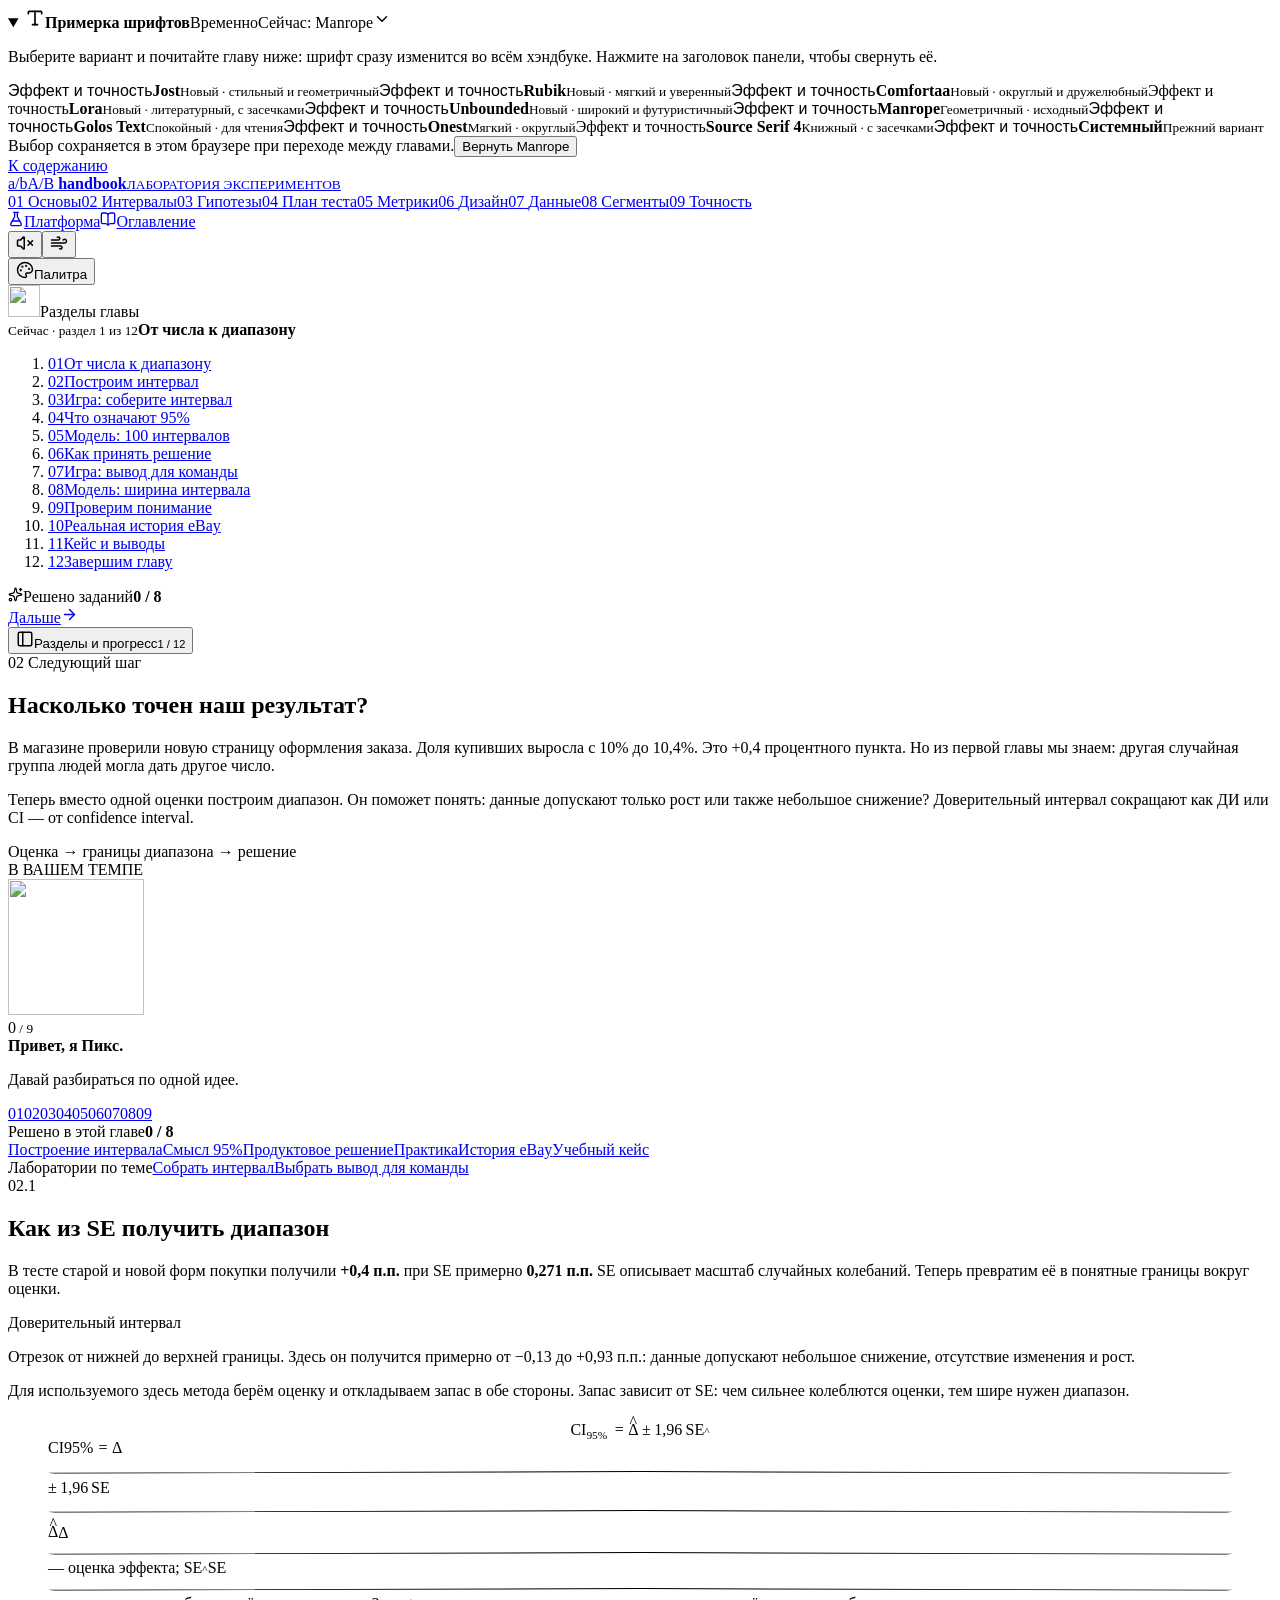
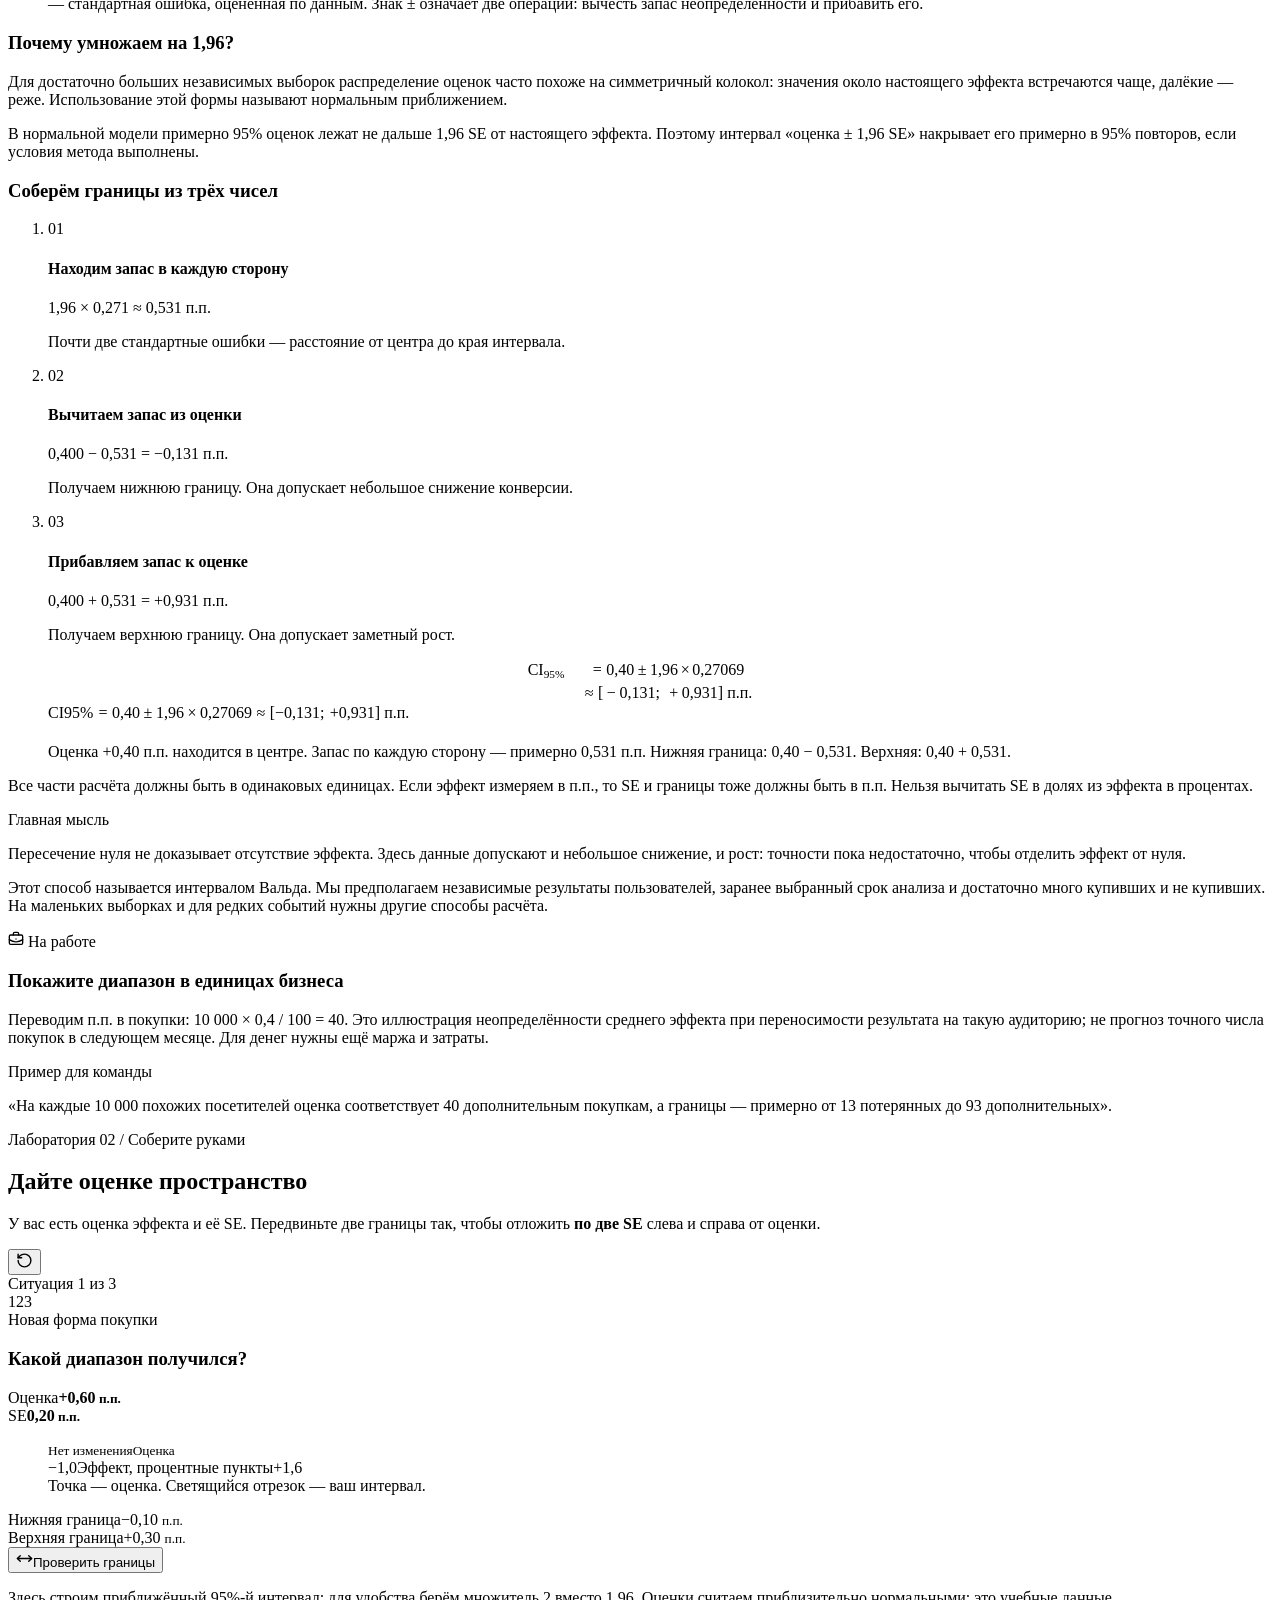
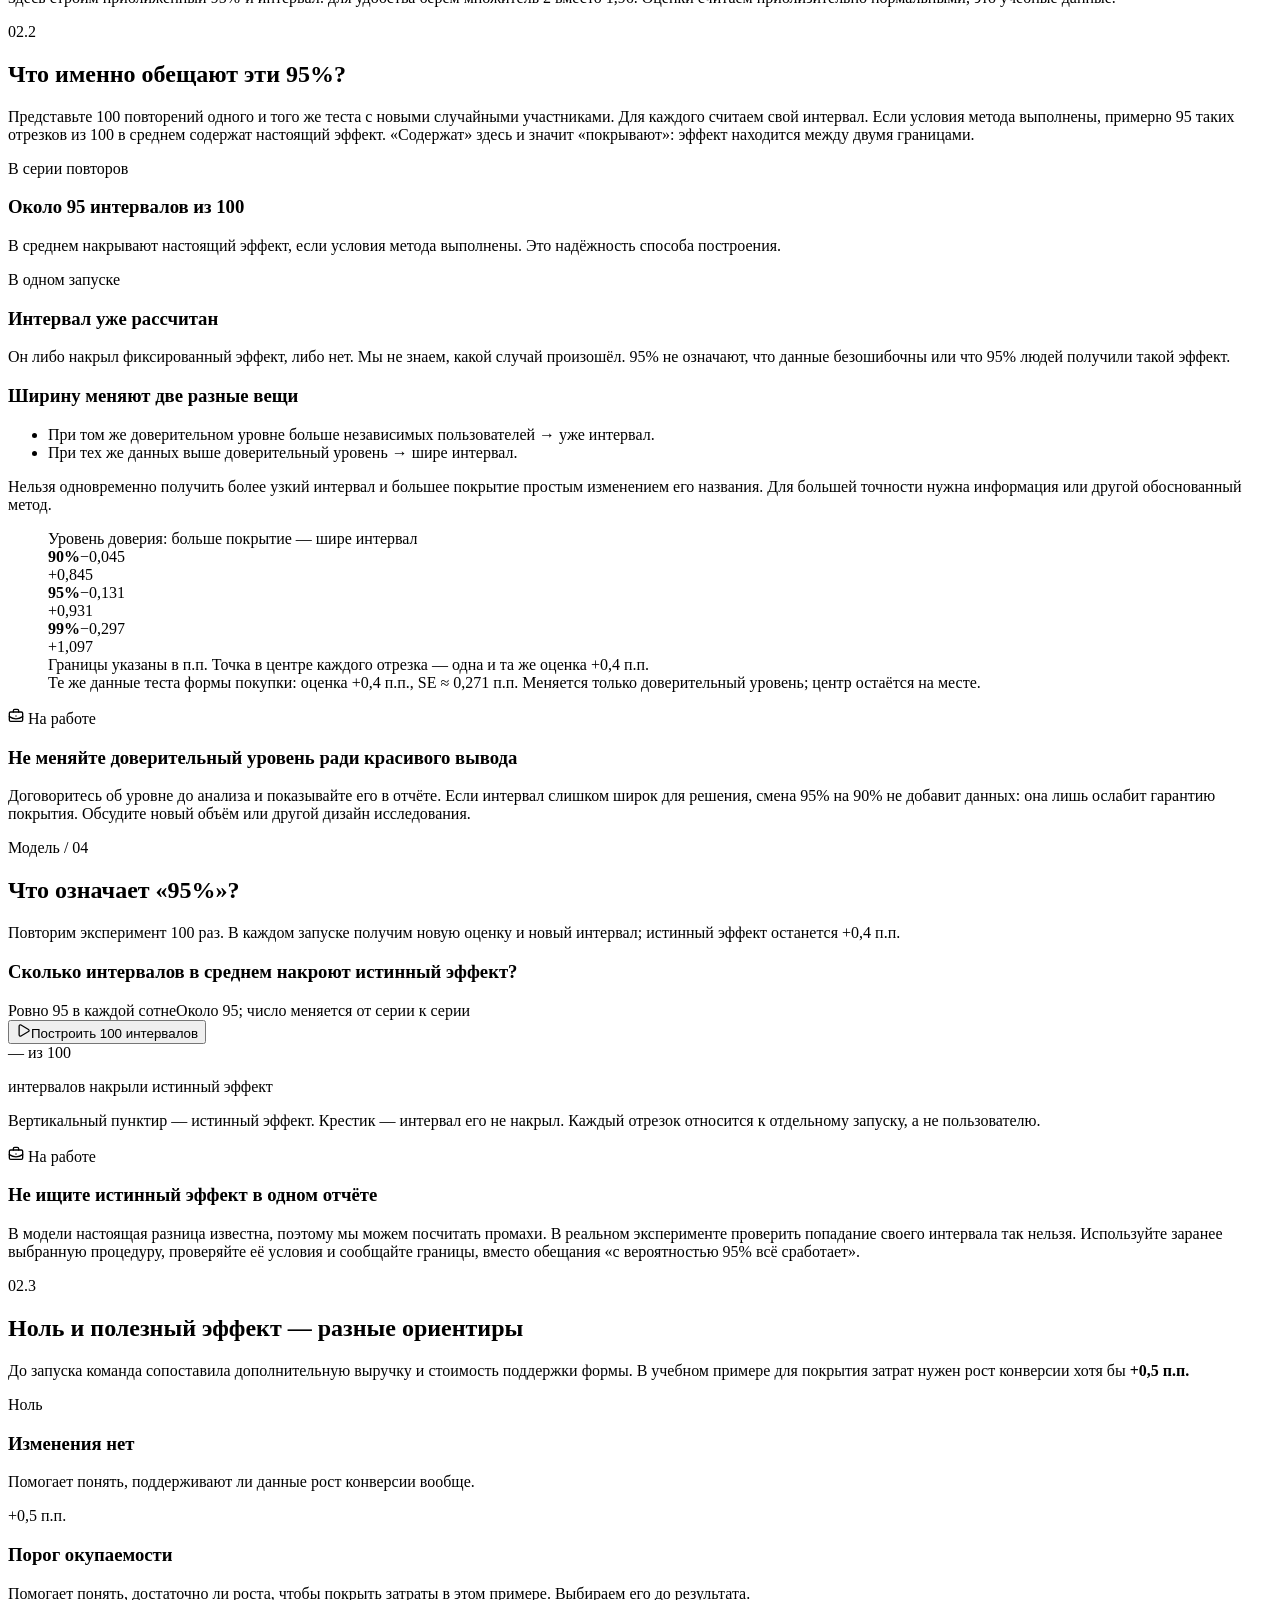
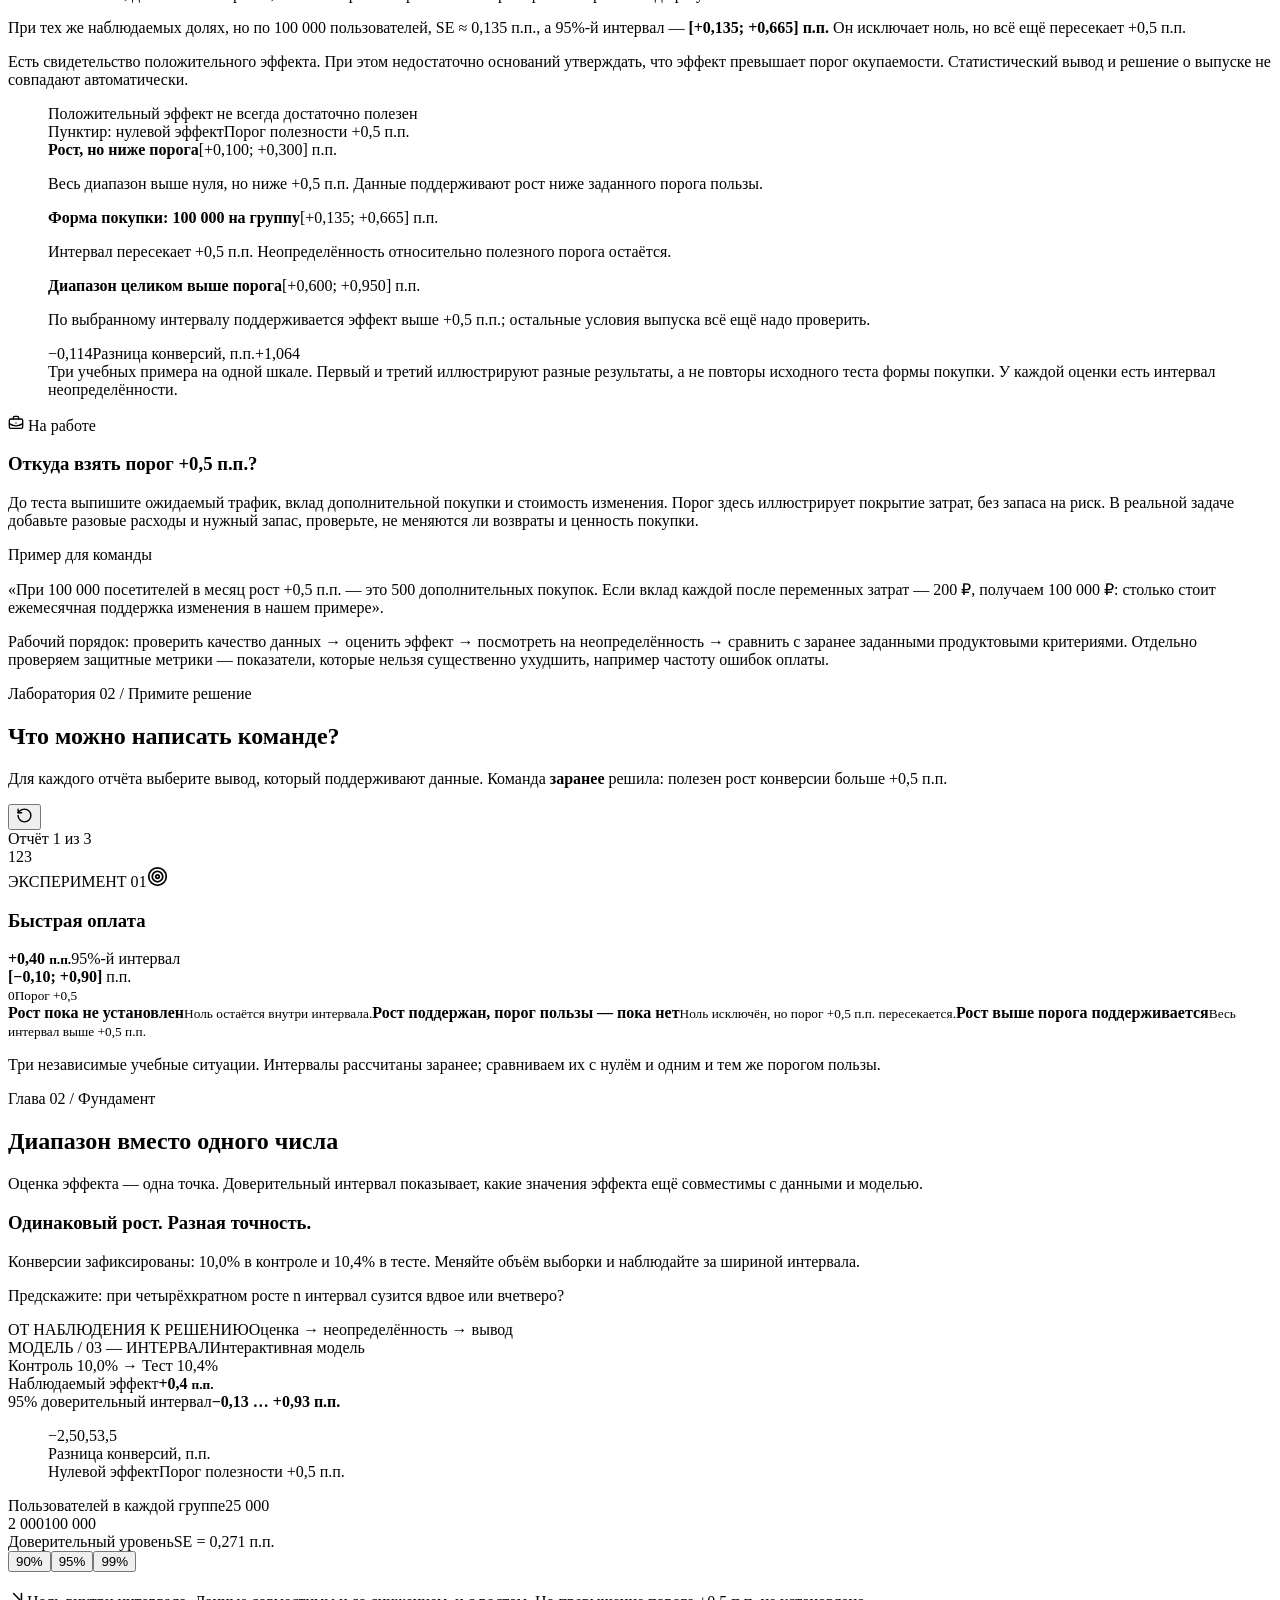
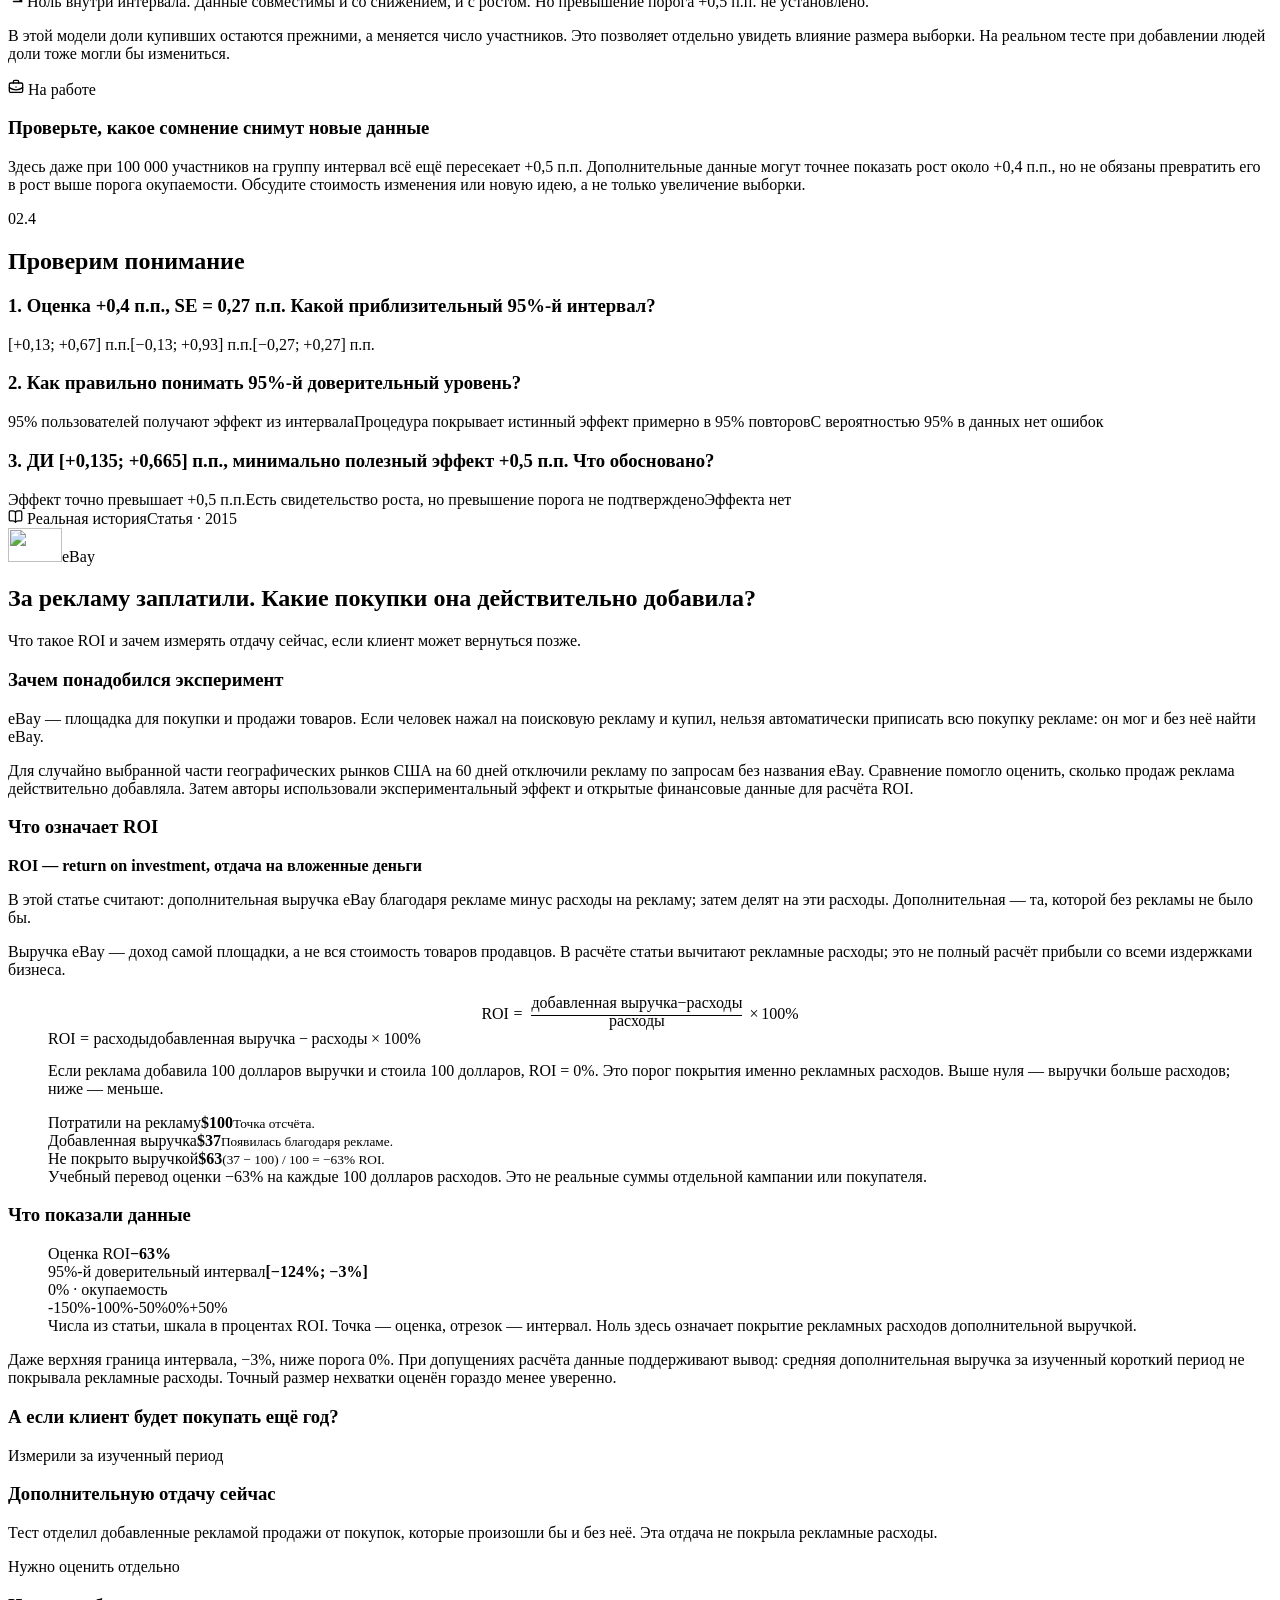
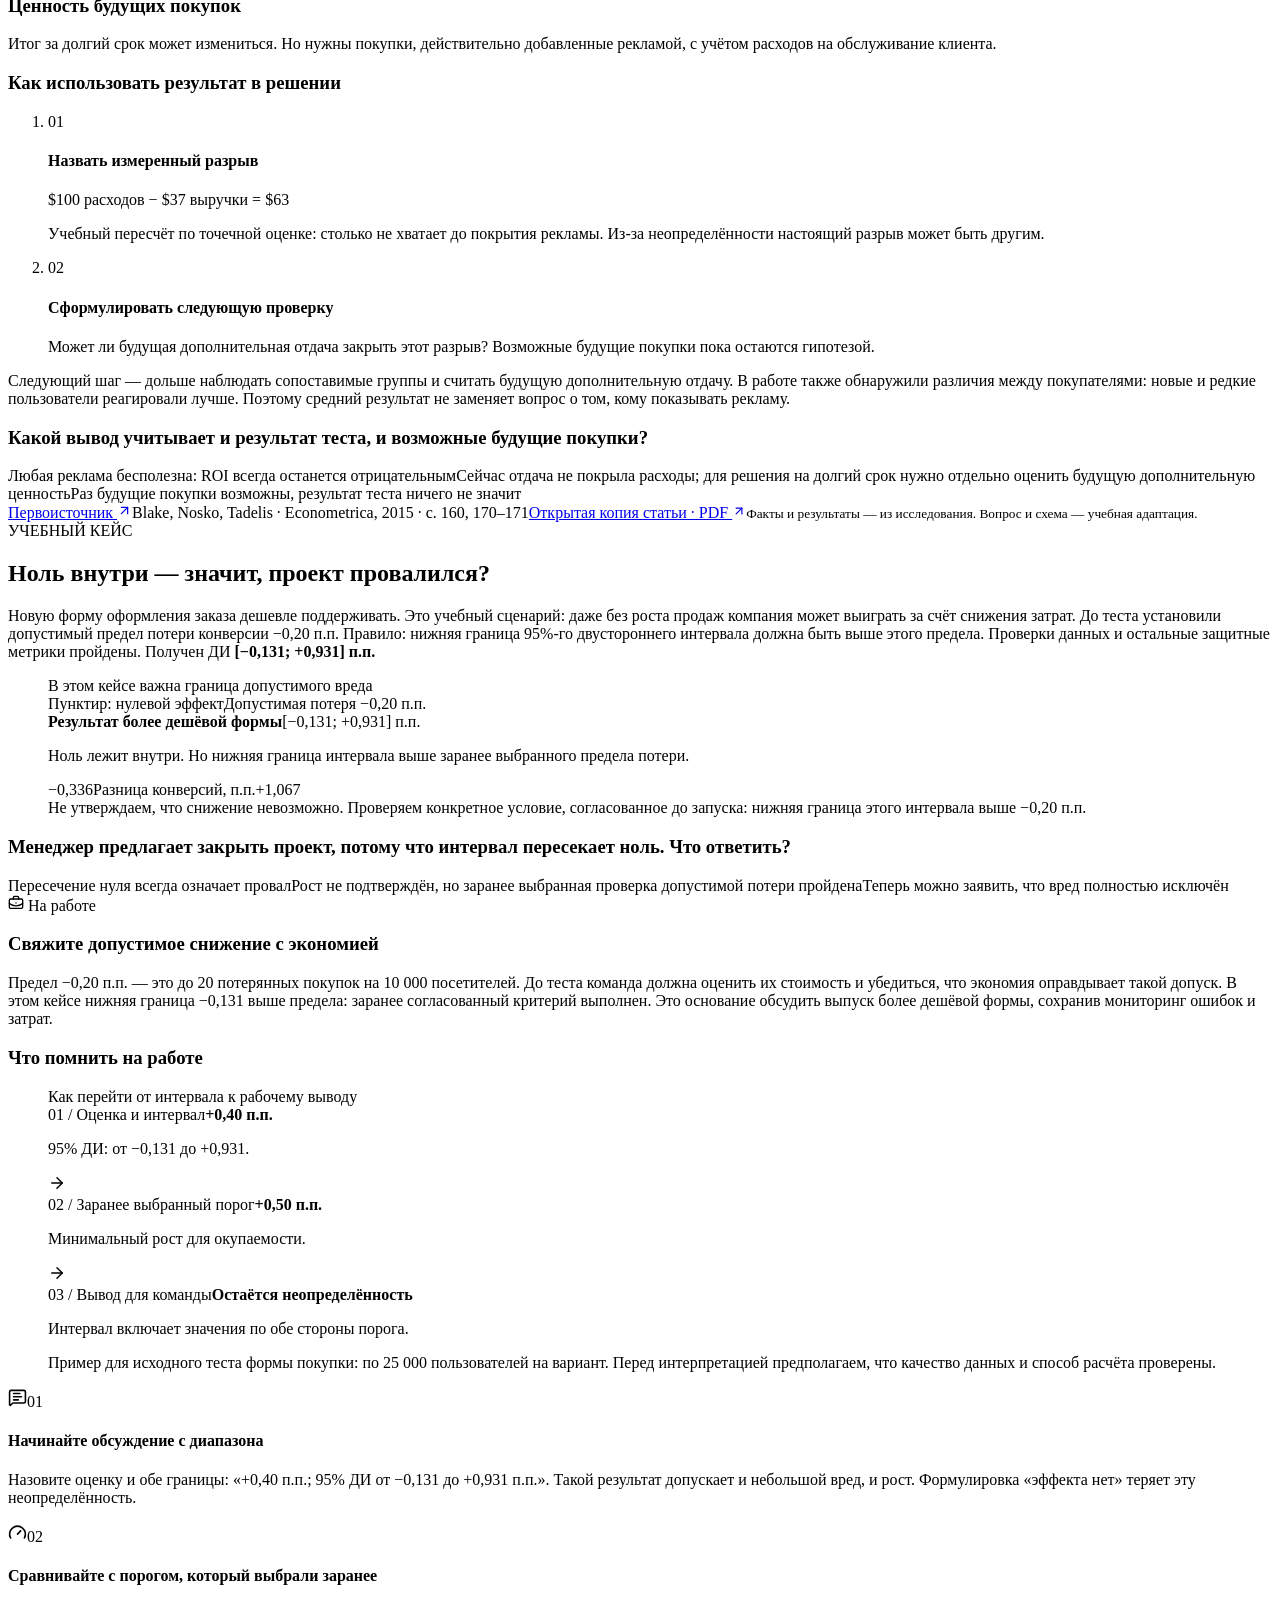
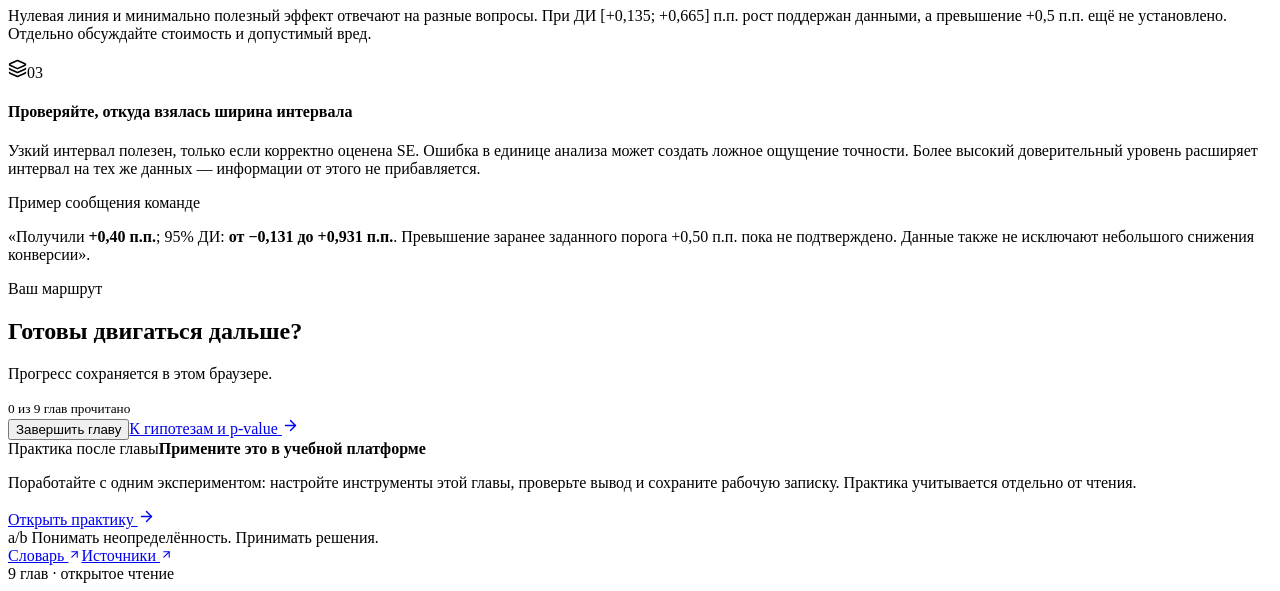
==== commit 4a4267fa: "Publish five additional font choices" ====
--- a/confidence-interval/index.html
+++ b/confidence-interval/index.html
@@ -1,6 +1,6 @@
-<!DOCTYPE html><html lang="ru"><head><meta charSet="utf-8"/><meta name="viewport" content="width=device-width, initial-scale=1"/><link rel="stylesheet" href="/ab-handbook/_next/static/css/index.B3VWs3QI.css" data-rsc-css-href="/ab-handbook/_next/static/css/index.B3VWs3QI.css" data-precedence="vite-rsc/importer-resources"/><link rel="modulepreload" fetchPriority="low" href="/ab-handbook/_next/static/chunks/index-Cg8xf5pC.js"/><script src="/ab-handbook/_next/static/chunks/rolldown-runtime-CssGuRUK.js" type="module" async=""></script><script src="/ab-handbook/_next/static/chunks/framework-DPu8kyW1.js" type="module" async=""></script><link rel="modulepreload" href="/ab-handbook/_next/static/chunks/layout-segment-context-DYuyuaio.js" crossorigin=""/><link rel="modulepreload" href="/ab-handbook/_next/static/chunks/font-tryout-DVG5_ZrW.js" crossorigin=""/><link rel="modulepreload" href="/ab-handbook/_next/static/chunks/radio-group-Cb8B3qmr.js" crossorigin=""/><link rel="modulepreload" href="/ab-handbook/_next/static/chunks/utils-BXuKRtUv.js" crossorigin=""/><link rel="modulepreload" href="/ab-handbook/_next/static/chunks/useTimeout-S8fjGrD5.js" crossorigin=""/><link rel="modulepreload" href="/ab-handbook/_next/static/chunks/Icon-8aVy85_z.js" crossorigin=""/><link rel="modulepreload" href="/ab-handbook/_next/static/chunks/chevron-down-6aBNsr9y.js" crossorigin=""/><link rel="modulepreload" href="/ab-handbook/_next/static/chunks/course-shell-BixmcPR2.js" crossorigin=""/><link rel="modulepreload" href="/ab-handbook/_next/static/chunks/journey-CN93xBXe.js" crossorigin=""/><link rel="modulepreload" href="/ab-handbook/_next/static/chunks/image-ZeNjzBM9.js" crossorigin=""/><link rel="modulepreload" href="/ab-handbook/_next/static/chunks/palette-picker-zd3x94hN.js" crossorigin=""/><link rel="modulepreload" href="/ab-handbook/_next/static/chunks/learning-CLXwqST6.js" crossorigin=""/><link rel="modulepreload" href="/ab-handbook/_next/static/chunks/chapter-games-CFYXgPzn.js" crossorigin=""/><link rel="modulepreload" href="/ab-handbook/_next/static/chunks/statistics-l31xyvu5.js" crossorigin=""/><link rel="modulepreload" href="/ab-handbook/_next/static/chunks/check-check-TKQtBnRd.js" crossorigin=""/><link rel="modulepreload" href="/ab-handbook/_next/static/chunks/move-horizontal-Ba1JEE2V.js" crossorigin=""/><link rel="modulepreload" href="/ab-handbook/_next/static/chunks/play-WguprvDh.js" crossorigin=""/><link rel="modulepreload" href="/ab-handbook/_next/static/chunks/shield-check-CKhms4-7.js" crossorigin=""/><link rel="modulepreload" href="/ab-handbook/_next/static/chunks/target-C84C1PFn.js" crossorigin=""/><link rel="modulepreload" href="/ab-handbook/_next/static/chunks/labs-Bggye89f.js" crossorigin=""/><link rel="modulepreload" href="/ab-handbook/_next/static/chunks/tabs-PF_MCzHY.js" crossorigin=""/><title>Доверительный интервал · A/B handbook</title><meta name="description" content="Девять интерактивных глав по A/B-тестированию: статистика, планирование, метрики, дизайн, качество данных, сегменты и CUPED. Простые объяснения, лаборатории и рабочие примеры."/><link rel="icon" href="/ab-handbook/favicon.svg"/><script>(()=>{let p='dark';try{const s=localStorage.getItem('ab-handbook-theme');if(["dark","light","ocean","iris","paper"].includes(s))p=s}catch{}const r=document.documentElement;r.dataset.palette=p;r.dataset.theme=["light","paper"].includes(p)?'light':'dark'})()</script><script>(()=>{let f='manrope';try{const s=localStorage.getItem('ab-handbook-font-preview');if(["manrope","golos","onest","serif","system"].includes(s))f=s}catch{}document.documentElement.dataset.readingFont=f})()</script><script>Object.assign(((self[Symbol.for("vinext.navigationRuntime")]??={bootstrap:{routeManifest:null},functions:{}}).bootstrap.rsc??={rsc:[]}),{params:{},nav:{"pathname":"/confidence-interval/","searchParams":[]}})</script><link rel="modulepreload" href="/ab-handbook/_next/static/chunks/index-Cg8xf5pC.js" />
-</head><body><aside class="font-tryout" aria-label="Временная примерка шрифтов"><details open=""><summary><svg xmlns="http://www.w3.org/2000/svg" width="20" height="20" viewBox="0 0 24 24" fill="none" stroke="currentColor" stroke-width="2" stroke-linecap="round" stroke-linejoin="round" class="lucide lucide-type" aria-hidden="true"><path d="M12 4v16"></path><path d="M4 7V5a1 1 0 0 1 1-1h14a1 1 0 0 1 1 1v2"></path><path d="M9 20h6"></path></svg><strong>Примерка шрифтов</strong><span class="font-tryout-badge">Временно</span><span class="font-tryout-current">Сейчас: <!-- -->Manrope</span><svg xmlns="http://www.w3.org/2000/svg" width="18" height="18" viewBox="0 0 24 24" fill="none" stroke="currentColor" stroke-width="2" stroke-linecap="round" stroke-linejoin="round" class="lucide lucide-chevron-down font-tryout-chevron" aria-hidden="true"><path d="m6 9 6 6 6-6"></path></svg></summary><div class="font-tryout-body"><p>Выберите вариант и почитайте главу ниже: шрифт сразу изменится во всём хэндбуке. Нажмите на заголовок панели, чтобы свернуть её.</p><div role="radiogroup" data-slot="radio-group" aria-label="Базовый шрифт хэндбука" class="grid gap-2 w-full font-tryout-options"><label for="try-font-manrope" class="font-tryout-option selected"><span class="font-tryout-sample" style="font-family:&#x27;Manrope&#x27;, sans-serif" aria-hidden="true">Эффект и точность</span><span class="font-tryout-name"><strong>Manrope</strong><span data-checked="" role="radio" tabindex="-1" aria-checked="true" data-composite-item-active="" id="base-ui-_R_18t6i_" data-slot="radio-group-item" class="border-input dark:bg-input/30 data-checked:bg-primary data-checked:text-primary-foreground dark:data-checked:bg-primary data-checked:border-primary aria-invalid:aria-checked:border-primary aria-invalid:border-destructive focus-visible:border-ring focus-visible:ring-ring/50 aria-invalid:ring-destructive/20 dark:aria-invalid:ring-destructive/40 dark:aria-invalid:border-destructive/50 flex size-4 rounded-full focus-visible:ring-3 aria-invalid:ring-3 group-has-[:focus-visible]/field-label:ring-0 group-has-[:focus-visible]/field-label:not-data-checked:border-input group-has-[:focus-visible]/field-label:data-checked:border-primary group/radio-group-item peer relative aspect-square shrink-0 border outline-none after:absolute after:-inset-x-3 after:-inset-y-2 disabled:cursor-not-allowed disabled:opacity-50"><span data-checked="" data-slot="radio-group-indicator" class="flex size-4 items-center justify-center"><span class="bg-primary-foreground absolute top-1/2 left-1/2 size-2 -translate-x-1/2 -translate-y-1/2 rounded-full"></span></span></span><input type="radio" id="try-font-manrope" tabindex="-1" style="clip-path:inset(50%);overflow:hidden;white-space:nowrap;border:0;padding:0;width:1px;height:1px;margin:-1px;position:fixed;top:0;left:0" aria-hidden="true" checked="" value="manrope"/></span><small>Геометричный · исходный</small></label><label for="try-font-golos" class="font-tryout-option "><span class="font-tryout-sample" style="font-family:&#x27;Golos Text&#x27;, sans-serif" aria-hidden="true">Эффект и точность</span><span class="font-tryout-name"><strong>Golos Text</strong><span data-unchecked="" role="radio" tabindex="-1" aria-checked="false" id="base-ui-_R_19d6i_" data-slot="radio-group-item" class="border-input dark:bg-input/30 data-checked:bg-primary data-checked:text-primary-foreground dark:data-checked:bg-primary data-checked:border-primary aria-invalid:aria-checked:border-primary aria-invalid:border-destructive focus-visible:border-ring focus-visible:ring-ring/50 aria-invalid:ring-destructive/20 dark:aria-invalid:ring-destructive/40 dark:aria-invalid:border-destructive/50 flex size-4 rounded-full focus-visible:ring-3 aria-invalid:ring-3 group-has-[:focus-visible]/field-label:ring-0 group-has-[:focus-visible]/field-label:not-data-checked:border-input group-has-[:focus-visible]/field-label:data-checked:border-primary group/radio-group-item peer relative aspect-square shrink-0 border outline-none after:absolute after:-inset-x-3 after:-inset-y-2 disabled:cursor-not-allowed disabled:opacity-50"></span><input type="radio" id="try-font-golos" tabindex="-1" style="clip-path:inset(50%);overflow:hidden;white-space:nowrap;border:0;padding:0;width:1px;height:1px;margin:-1px;position:fixed;top:0;left:0" aria-hidden="true" value="golos"/></span><small>Спокойный · для чтения</small></label><label for="try-font-onest" class="font-tryout-option "><span class="font-tryout-sample" style="font-family:&#x27;Onest&#x27;, sans-serif" aria-hidden="true">Эффект и точность</span><span class="font-tryout-name"><strong>Onest</strong><span data-unchecked="" role="radio" tabindex="-1" aria-checked="false" id="base-ui-_R_19t6i_" data-slot="radio-group-item" class="border-input dark:bg-input/30 data-checked:bg-primary data-checked:text-primary-foreground dark:data-checked:bg-primary data-checked:border-primary aria-invalid:aria-checked:border-primary aria-invalid:border-destructive focus-visible:border-ring focus-visible:ring-ring/50 aria-invalid:ring-destructive/20 dark:aria-invalid:ring-destructive/40 dark:aria-invalid:border-destructive/50 flex size-4 rounded-full focus-visible:ring-3 aria-invalid:ring-3 group-has-[:focus-visible]/field-label:ring-0 group-has-[:focus-visible]/field-label:not-data-checked:border-input group-has-[:focus-visible]/field-label:data-checked:border-primary group/radio-group-item peer relative aspect-square shrink-0 border outline-none after:absolute after:-inset-x-3 after:-inset-y-2 disabled:cursor-not-allowed disabled:opacity-50"></span><input type="radio" id="try-font-onest" tabindex="-1" style="clip-path:inset(50%);overflow:hidden;white-space:nowrap;border:0;padding:0;width:1px;height:1px;margin:-1px;position:fixed;top:0;left:0" aria-hidden="true" value="onest"/></span><small>Мягкий · округлый</small></label><label for="try-font-serif" class="font-tryout-option "><span class="font-tryout-sample" style="font-family:&#x27;Source Serif 4&#x27;, Georgia, serif" aria-hidden="true">Эффект и точность</span><span class="font-tryout-name"><strong>Source Serif 4</strong><span data-unchecked="" role="radio" tabindex="-1" aria-checked="false" id="base-ui-_R_1ad6i_" data-slot="radio-group-item" class="border-input dark:bg-input/30 data-checked:bg-primary data-checked:text-primary-foreground dark:data-checked:bg-primary data-checked:border-primary aria-invalid:aria-checked:border-primary aria-invalid:border-destructive focus-visible:border-ring focus-visible:ring-ring/50 aria-invalid:ring-destructive/20 dark:aria-invalid:ring-destructive/40 dark:aria-invalid:border-destructive/50 flex size-4 rounded-full focus-visible:ring-3 aria-invalid:ring-3 group-has-[:focus-visible]/field-label:ring-0 group-has-[:focus-visible]/field-label:not-data-checked:border-input group-has-[:focus-visible]/field-label:data-checked:border-primary group/radio-group-item peer relative aspect-square shrink-0 border outline-none after:absolute after:-inset-x-3 after:-inset-y-2 disabled:cursor-not-allowed disabled:opacity-50"></span><input type="radio" id="try-font-serif" tabindex="-1" style="clip-path:inset(50%);overflow:hidden;white-space:nowrap;border:0;padding:0;width:1px;height:1px;margin:-1px;position:fixed;top:0;left:0" aria-hidden="true" value="serif"/></span><small>Книжный · с засечками</small></label><label for="try-font-system" class="font-tryout-option "><span class="font-tryout-sample" style="font-family:-apple-system, BlinkMacSystemFont, &#x27;Segoe UI&#x27;, Arial, sans-serif" aria-hidden="true">Эффект и точность</span><span class="font-tryout-name"><strong>Системный</strong><span data-unchecked="" role="radio" tabindex="-1" aria-checked="false" id="base-ui-_R_1at6i_" data-slot="radio-group-item" class="border-input dark:bg-input/30 data-checked:bg-primary data-checked:text-primary-foreground dark:data-checked:bg-primary data-checked:border-primary aria-invalid:aria-checked:border-primary aria-invalid:border-destructive focus-visible:border-ring focus-visible:ring-ring/50 aria-invalid:ring-destructive/20 dark:aria-invalid:ring-destructive/40 dark:aria-invalid:border-destructive/50 flex size-4 rounded-full focus-visible:ring-3 aria-invalid:ring-3 group-has-[:focus-visible]/field-label:ring-0 group-has-[:focus-visible]/field-label:not-data-checked:border-input group-has-[:focus-visible]/field-label:data-checked:border-primary group/radio-group-item peer relative aspect-square shrink-0 border outline-none after:absolute after:-inset-x-3 after:-inset-y-2 disabled:cursor-not-allowed disabled:opacity-50"></span><input type="radio" id="try-font-system" tabindex="-1" style="clip-path:inset(50%);overflow:hidden;white-space:nowrap;border:0;padding:0;width:1px;height:1px;margin:-1px;position:fixed;top:0;left:0" aria-hidden="true" value="system"/></span><small>Прежний вариант</small></label></div><div class="font-tryout-foot"><output aria-live="polite">Выбор сохраняется в этом браузере при переходе между главами.</output><button>Вернуть Manrope</button></div></div></details></aside><div class="course-shell with-journey "><a class="skip-link" href="#lesson">К содержанию</a><header class="site-header"><a href="/ab-handbook/contents" class="brand" aria-label="A/B handbook — оглавление"><span class="brand-symbol">a/b</span><span>A/B <b>handbook</b><small>ЛАБОРАТОРИЯ ЭКСПЕРИМЕНТОВ</small></span></a><nav class="chapter-nav" aria-label="Главы книги"><a href="/ab-handbook/" title="A/B-тест, конверсия, SD и SE" class=""><span>01</span> <!-- -->Основы</a><a href="/ab-handbook/confidence-interval" title="Доверительный интервал" class="current" aria-current="page"><span>02</span> <!-- -->Интервалы</a><a href="/ab-handbook/hypothesis-testing" title="Гипотезы, p-value и ошибки" class=""><span>03</span> <!-- -->Гипотезы</a><a href="/ab-handbook/planning" title="MDE, мощность, выборка и срок" class=""><span>04</span> <!-- -->План теста</a><a href="/ab-handbook/metrics" title="Основная метрика, защита и качество данных" class=""><span>05</span> <!-- -->Метрики</a><a href="/ab-handbook/experiment-design" title="Бриф, рандомизация, единица назначения и показ" class=""><span>06</span> <!-- -->Дизайн</a><a href="/ab-handbook/data-quality" title="A/A, SRM и диагностика качества данных" class=""><span>07</span> <!-- -->Данные</a><a href="/ab-handbook/segments" title="Сегменты, состав аудитории и сравнение эффектов" class=""><span>08</span> <!-- -->Сегменты</a><a href="/ab-handbook/variance-reduction" title="Прошлые данные, снижение шума и CUPED" class=""><span>09</span> <!-- -->Точность</a></nav><div class="header-tools"><a href="/ab-handbook/platform/" class="platform-nav-link"><svg xmlns="http://www.w3.org/2000/svg" width="16" height="16" viewBox="0 0 24 24" fill="none" stroke="currentColor" stroke-width="2" stroke-linecap="round" stroke-linejoin="round" class="lucide lucide-flask-conical" aria-hidden="true"><path d="M14 2v6a2 2 0 0 0 .245.96l5.51 10.08A2 2 0 0 1 18 22H6a2 2 0 0 1-1.755-2.96l5.51-10.08A2 2 0 0 0 10 8V2"></path><path d="M6.453 15h11.094"></path><path d="M8.5 2h7"></path></svg>Платформа</a><a href="/ab-handbook/contents" class="contents-link"><svg xmlns="http://www.w3.org/2000/svg" width="16" height="16" viewBox="0 0 24 24" fill="none" stroke="currentColor" stroke-width="2" stroke-linecap="round" stroke-linejoin="round" class="lucide lucide-book-open" aria-hidden="true"><path d="M12 5v16"></path><path d="M20.001 19A2 2 0 0022 17V5a2 2 0 00-1.999-2L16 3.002A5 5 0 0012 5a5 5 0 00-4-2H4a2 2 0 00-2 2v12a2 2 0 001.999 2H8a5 5 0 014 2 5 5 0 014-2z"></path></svg>Оглавление</a><div class="experience-controls"><button type="button" tabindex="0" data-base-ui-click-trigger="" id="base-ui-_R_1tfiqi_" aria-haspopup="dialog" aria-expanded="false" data-slot="popover-trigger" aria-label="Настройки звука: выключен" title="Звук и громкость" class="icon-button "><svg xmlns="http://www.w3.org/2000/svg" width="18" height="18" viewBox="0 0 24 24" fill="none" stroke="currentColor" stroke-width="2" stroke-linecap="round" stroke-linejoin="round" class="lucide lucide-volume-x" aria-hidden="true"><path d="M11 4.702a.705.705 0 0 0-1.203-.498L6.413 7.587A1.4 1.4 0 0 1 5.416 8H3a1 1 0 0 0-1 1v6a1 1 0 0 0 1 1h2.416a1.4 1.4 0 0 1 .997.413l3.383 3.384A.705.705 0 0 0 11 19.298z"></path><line x1="22" x2="16" y1="9" y2="15"></line><line x1="16" x2="22" y1="9" y2="15"></line></svg></button><button class="icon-button " aria-pressed="false" aria-label="Спокойный режим: убрать анимации" title="Спокойный режим — без анимаций"><svg xmlns="http://www.w3.org/2000/svg" width="18" height="18" viewBox="0 0 24 24" fill="none" stroke="currentColor" stroke-width="2" stroke-linecap="round" stroke-linejoin="round" class="lucide lucide-wind" aria-hidden="true"><path d="M12.8 19.6A2 2 0 1 0 14 16H2"></path><path d="M17.5 8a2.5 2.5 0 1 1 2 4H2"></path><path d="M9.8 4.4A2 2 0 1 1 11 8H2"></path></svg></button></div><button type="button" tabindex="0" data-base-ui-click-trigger="" id="base-ui-_R_fjiqi_" aria-haspopup="dialog" aria-expanded="false" data-slot="popover-trigger" aria-label="Выбрать палитру. Сейчас: Лаборатория" title="Палитра: Лаборатория" class="palette-trigger"><svg xmlns="http://www.w3.org/2000/svg" width="18" height="18" viewBox="0 0 24 24" fill="none" stroke="currentColor" stroke-width="2" stroke-linecap="round" stroke-linejoin="round" class="lucide lucide-palette" aria-hidden="true"><path d="M12 22a1 1 0 0 1 0-20 10 9 0 0 1 10 9 5 5 0 0 1-5 5h-2.25a1.75 1.75 0 0 0-1.4 2.8l.3.4a1.75 1.75 0 0 1-1.4 2.8z"></path><circle cx="13.5" cy="6.5" r=".5" fill="currentColor"></circle><circle cx="17.5" cy="10.5" r=".5" fill="currentColor"></circle><circle cx="6.5" cy="12.5" r=".5" fill="currentColor"></circle><circle cx="8.5" cy="7.5" r=".5" fill="currentColor"></circle></svg><span>Палитра</span></button></div></header><div class="course-reading-layout"><aside class="journey-rail" aria-label="Разделы и прогресс главы"><div class="journey-desktop"><div class="journey-side-heading"><img src="/ab-handbook/pix.webp" alt="" width="32" height="32" loading="lazy" decoding="async" class="pix-image" data-nimg="1"/><span>Разделы главы</span></div><nav class="journey-side-panel" aria-label="Маршрут по главе"><div class="journey-side-current"><small>Сейчас · раздел <!-- -->1<!-- --> из <!-- -->12</small><strong>От числа к диапазону</strong><div data-progressing="" aria-valuemax="100" aria-valuemin="0" aria-valuenow="0" aria-valuetext="0 %" role="progressbar" data-slot="progress" aria-label="Положение в главе: раздел 1 из 12" class="flex flex-wrap gap-3 journey-progress"><div data-progressing="" data-slot="progress-track" class="bg-muted h-1 rounded-full relative flex w-full items-center overflow-x-hidden"><div data-progressing="" style="inset-inline-start:0;height:inherit;width:0%" data-slot="progress-indicator" class="bg-primary h-full transition-all"></div></div><span role="presentation" style="clip-path:inset(50%);overflow:hidden;white-space:nowrap;border:0;padding:0;width:1px;height:1px;margin:-1px;position:fixed;top:0;left:0">x</span></div></div><div class="journey-side-route"><ol><li><a href="#start" aria-current="location"><span aria-hidden="true">01</span><span>От числа к диапазону</span></a></li><li><a href="#interval"><span aria-hidden="true">02</span><span>Построим интервал</span></a></li><li><a href="#interval-builder"><span aria-hidden="true">03</span><span>Игра: соберите интервал</span></a></li><li><a href="#meaning"><span aria-hidden="true">04</span><span>Что означают 95%</span></a></li><li><a href="#coverage"><span aria-hidden="true">05</span><span>Модель: 100 интервалов</span></a></li><li><a href="#decision"><span aria-hidden="true">06</span><span>Как принять решение</span></a></li><li><a href="#interval-verdicts"><span aria-hidden="true">07</span><span>Игра: вывод для команды</span></a></li><li><a href="#confidence-model"><span aria-hidden="true">08</span><span>Модель: ширина интервала</span></a></li><li><a href="#practice"><span aria-hidden="true">09</span><span>Проверим понимание</span></a></li><li><a href="#real-ebay"><span aria-hidden="true">10</span><span>Реальная история eBay</span></a></li><li><a href="#senior"><span aria-hidden="true">11</span><span>Кейс и выводы</span></a></li><li><a href="#chapter-complete"><span aria-hidden="true">12</span><span>Завершим главу</span></a></li></ol></div><div class="journey-side-footer"><div class="journey-side-solved"><span><svg xmlns="http://www.w3.org/2000/svg" width="15" height="15" viewBox="0 0 24 24" fill="none" stroke="currentColor" stroke-width="2" stroke-linecap="round" stroke-linejoin="round" class="lucide lucide-sparkles" aria-hidden="true"><path d="M11.017 2.814a1 1 0 0 1 1.966 0l1.051 5.558a2 2 0 0 0 1.594 1.594l5.558 1.051a1 1 0 0 1 0 1.966l-5.558 1.051a2 2 0 0 0-1.594 1.594l-1.051 5.558a1 1 0 0 1-1.966 0l-1.051-5.558a2 2 0 0 0-1.594-1.594l-5.558-1.051a1 1 0 0 1 0-1.966l5.558-1.051a2 2 0 0 0 1.594-1.594z"></path><path d="M20 2v4"></path><path d="M22 4h-4"></path><circle cx="4" cy="20" r="2"></circle></svg>Решено заданий</span><strong>0<!-- --> / <!-- -->8</strong></div><div data-progressing="" aria-valuemax="100" aria-valuemin="0" aria-valuenow="0" aria-valuetext="0 %" role="progressbar" data-slot="progress" aria-label="Решено 0 из 8 заданий этой главы" class="flex flex-wrap gap-3 journey-progress"><div data-progressing="" data-slot="progress-track" class="bg-muted h-1 rounded-full relative flex w-full items-center overflow-x-hidden"><div data-progressing="" style="inset-inline-start:0;height:inherit;width:0%" data-slot="progress-indicator" class="bg-primary h-full transition-all"></div></div><span role="presentation" style="clip-path:inset(50%);overflow:hidden;white-space:nowrap;border:0;padding:0;width:1px;height:1px;margin:-1px;position:fixed;top:0;left:0">x</span></div><a class="journey-side-next" href="#interval" aria-label="Следующий раздел: Построим интервал">Дальше<svg xmlns="http://www.w3.org/2000/svg" width="17" height="17" viewBox="0 0 24 24" fill="none" stroke="currentColor" stroke-width="2" stroke-linecap="round" stroke-linejoin="round" class="lucide lucide-arrow-right" aria-hidden="true"><path d="M5 12h14"></path><path d="m12 5 7 7-7 7"></path></svg></a></div></nav></div><div class="journey-mobile"><button type="button" tabindex="0" data-base-ui-click-trigger="" id="base-ui-_R_7pqqi_" aria-haspopup="dialog" aria-expanded="false" data-slot="popover-trigger" class="journey-menu-button"><svg xmlns="http://www.w3.org/2000/svg" width="18" height="18" viewBox="0 0 24 24" fill="none" stroke="currentColor" stroke-width="2" stroke-linecap="round" stroke-linejoin="round" class="lucide lucide-panel-left" aria-hidden="true"><rect width="18" height="18" x="3" y="3" rx="2"></rect><path d="M9 3v18"></path></svg><span>Разделы и прогресс</span><small>1<!-- --> / <!-- -->12</small></button></div></aside><div class="course-reading-content"><main id="lesson" class="site-main"><section class="chapter-start" id="start"><div class="chapter-start-copy"><div class="eyebrow"><span class="chapter-pill">02</span> <!-- -->Следующий шаг</div><h1>Насколько точен наш результат?</h1><p>В магазине проверили новую страницу оформления заказа. Доля купивших выросла с 10% до 10,4%. Это +0,4 процентного пункта. Но из первой главы мы знаем: другая случайная группа людей могла дать другое число.</p><p>Теперь вместо одной оценки построим диапазон. Он поможет понять: данные допускают только рост или также небольшое снижение? Доверительный интервал сокращают как ДИ или CI — от confidence interval.</p><div class="chapter-route">Оценка → границы диапазона → решение</div></div><aside class="journey-card" aria-label="Ваш прогресс"><div class="journey-card-top"><span>В ВАШЕМ ТЕМПЕ</span><span class="presence-dot" aria-hidden="true"></span></div><div class="course-orbit" style="--course-progress:0%"><div><img src="/ab-handbook/pix.webp" alt="" width="136" height="136" loading="lazy" decoding="async" class="pix-image" data-nimg="1"/></div><span class="orbit-count">0<small> / <!-- -->9</small></span></div><strong class="pix-greeting">Привет, я Пикс.</strong><p>Давай разбираться по одной идее.</p><div class="journey-chapters" aria-label="Прочитанные главы"><a href="/ab-handbook/" class=" " aria-label="Глава 1">01</a><a href="/ab-handbook/confidence-interval" class=" current" aria-label="Глава 2" aria-current="page">02</a><a href="/ab-handbook/hypothesis-testing" class=" " aria-label="Глава 3">03</a><a href="/ab-handbook/planning" class=" " aria-label="Глава 4">04</a><a href="/ab-handbook/metrics" class=" " aria-label="Глава 5">05</a><a href="/ab-handbook/experiment-design" class=" " aria-label="Глава 6">06</a><a href="/ab-handbook/data-quality" class=" " aria-label="Глава 7">07</a><a href="/ab-handbook/segments" class=" " aria-label="Глава 8">08</a><a href="/ab-handbook/variance-reduction" class=" " aria-label="Глава 9">09</a></div><div class="journey-quiz-count"><span>Решено в этой главе</span><strong>0<span> / <!-- -->8</span></strong></div><div data-progressing="" aria-valuemax="100" aria-valuemin="0" aria-valuenow="0" aria-valuetext="0 %" role="progressbar" data-slot="progress" aria-label="Решено 0 из 8 заданий этой главы" class="flex flex-wrap gap-3 journey-progress"><div data-progressing="" data-slot="progress-track" class="bg-muted h-1 rounded-full relative flex w-full items-center overflow-x-hidden"><div data-progressing="" style="inset-inline-start:0;height:inherit;width:0%" data-slot="progress-indicator" class="bg-primary h-full transition-all"></div></div><span role="presentation" style="clip-path:inset(50%);overflow:hidden;white-space:nowrap;border:0;padding:0;width:1px;height:1px;margin:-1px;position:fixed;top:0;left:0">x</span></div></aside></section><nav class="lesson-toc" aria-label="Разделы главы"><a href="#interval">Построение интервала</a><a href="#meaning">Смысл 95%</a><a href="#decision">Продуктовое решение</a><a href="#practice">Практика</a><a href="#real-ebay">История eBay</a><a href="#senior">Учебный кейс</a></nav><div class="play-shortcuts"><span>Лаборатории по теме</span><a href="#interval-builder">Собрать интервал</a><a href="#interval-verdicts">Выбрать вывод для команды</a></div><section class="text-section" id="interval"><div class="section-index">02.1</div><div class="prose"><h2>Как из SE получить диапазон</h2><p>В тесте старой и новой форм покупки получили <strong>+0,4 п.п.</strong> при SE примерно <strong>0,271 п.п.</strong> SE описывает масштаб случайных колебаний. Теперь превратим её в понятные границы вокруг оценки.</p><aside class="reading-key"><span>Доверительный интервал</span><p>Отрезок от нижней до верхней границы. Здесь он получится примерно от −0,13 до +0,93 п.п.: данные допускают небольшое снижение, отсутствие изменения и рост.</p></aside><p>Для используемого здесь метода берём оценку и откладываем запас в обе стороны. Запас зависит от SE: чем сильнее колеблются оценки, тем шире нужен диапазон.</p><figure class="formula-block"><div class="formula"><span class="math-display"><span class="katex-display"><span class="katex"><span class="katex-mathml"><math xmlns="http://www.w3.org/1998/Math/MathML" display="block"><semantics><mrow><msub><mrow><mi mathvariant="normal">CI</mi><mo>⁡</mo></mrow><mrow><mn>95</mn><mi mathvariant="normal">%</mi></mrow></msub><mo>=</mo><mover accent="true"><mi mathvariant="normal">Δ</mi><mo stretchy="true">^</mo></mover><mo>±</mo><mn>1,96</mn><mtext> </mtext><mover accent="true"><mi mathvariant="normal">SE</mi><mo>⁡</mo><mo stretchy="true">^</mo></mover></mrow><annotation encoding="application/x-tex">\operatorname{CI}_{95\%}=\widehat{\Delta}\pm1{,}96\,\widehat{\operatorname{SE}}</annotation></semantics></math></span><span class="katex-html" aria-hidden="true"><span class="katex-base"><span class="katex-strut" style="height:0.9024em;vertical-align:-0.2191em;"></span><span class="mop"><span class="mop"><span class="mord mathrm">CI</span></span><span class="msupsub"><span class="vlist-t vlist-t2"><span class="vlist-r"><span class="vlist" style="height:0.3448em;"><span style="top:-2.5198em;margin-right:0.05em;"><span class="pstrut" style="height:2.7em;"></span><span class="katex-sizing reset-size6 size3 mtight"><span class="mord mtight"><span class="mord mtight">95%</span></span></span></span></span><span class="vlist-s">​</span></span><span class="vlist-r"><span class="vlist" style="height:0.2191em;"><span></span></span></span></span></span></span><span class="mspace" style="margin-right:0.2778em;"></span><span class="mrel">=</span><span class="mspace" style="margin-right:0.2778em;"></span></span><span class="katex-base"><span class="katex-strut" style="height:1.0067em;vertical-align:-0.0833em;"></span><span class="mord katex-accent"><span class="vlist-t"><span class="vlist-r"><span class="vlist" style="height:0.9233em;"><span style="top:-3em;"><span class="pstrut" style="height:3em;"></span><span class="mord">Δ</span></span><span class="svg-align" style="top:-3.6833em;"><span class="pstrut" style="height:3em;"></span><span style="height:0.24em;"><svg xmlns="http://www.w3.org/2000/svg" width="100%" height="0.24em" viewBox="0 0 1062 239" preserveAspectRatio="none"><path d="M529 0h5l519 115c5 1 9 5 9 10 0 1-1 2-1 3l-4 22
+<!DOCTYPE html><html lang="ru"><head><meta charSet="utf-8"/><meta name="viewport" content="width=device-width, initial-scale=1"/><link rel="stylesheet" href="/ab-handbook/_next/static/css/index.DsL_4JKw.css" data-rsc-css-href="/ab-handbook/_next/static/css/index.DsL_4JKw.css" data-precedence="vite-rsc/importer-resources"/><link rel="modulepreload" fetchPriority="low" href="/ab-handbook/_next/static/chunks/index-CAtJEMT5.js"/><script src="/ab-handbook/_next/static/chunks/rolldown-runtime-CssGuRUK.js" type="module" async=""></script><script src="/ab-handbook/_next/static/chunks/framework-DPu8kyW1.js" type="module" async=""></script><link rel="modulepreload" href="/ab-handbook/_next/static/chunks/layout-segment-context-CZJFutYa.js" crossorigin=""/><link rel="modulepreload" href="/ab-handbook/_next/static/chunks/font-tryout-DQqih9HW.js" crossorigin=""/><link rel="modulepreload" href="/ab-handbook/_next/static/chunks/radio-group-Cb8B3qmr.js" crossorigin=""/><link rel="modulepreload" href="/ab-handbook/_next/static/chunks/utils-BXuKRtUv.js" crossorigin=""/><link rel="modulepreload" href="/ab-handbook/_next/static/chunks/useTimeout-S8fjGrD5.js" crossorigin=""/><link rel="modulepreload" href="/ab-handbook/_next/static/chunks/Icon-8aVy85_z.js" crossorigin=""/><link rel="modulepreload" href="/ab-handbook/_next/static/chunks/chevron-down-6aBNsr9y.js" crossorigin=""/><link rel="modulepreload" href="/ab-handbook/_next/static/chunks/course-shell-DlCZ__Fs.js" crossorigin=""/><link rel="modulepreload" href="/ab-handbook/_next/static/chunks/journey-CyvFOE__.js" crossorigin=""/><link rel="modulepreload" href="/ab-handbook/_next/static/chunks/image-D2HyFiOv.js" crossorigin=""/><link rel="modulepreload" href="/ab-handbook/_next/static/chunks/palette-picker-C2EA8loD.js" crossorigin=""/><link rel="modulepreload" href="/ab-handbook/_next/static/chunks/learning-BV0Ozyhb.js" crossorigin=""/><link rel="modulepreload" href="/ab-handbook/_next/static/chunks/chapter-games-DF-OPG3j.js" crossorigin=""/><link rel="modulepreload" href="/ab-handbook/_next/static/chunks/statistics-l31xyvu5.js" crossorigin=""/><link rel="modulepreload" href="/ab-handbook/_next/static/chunks/check-check-TKQtBnRd.js" crossorigin=""/><link rel="modulepreload" href="/ab-handbook/_next/static/chunks/move-horizontal-Ba1JEE2V.js" crossorigin=""/><link rel="modulepreload" href="/ab-handbook/_next/static/chunks/play-WguprvDh.js" crossorigin=""/><link rel="modulepreload" href="/ab-handbook/_next/static/chunks/shield-check-CKhms4-7.js" crossorigin=""/><link rel="modulepreload" href="/ab-handbook/_next/static/chunks/target-C84C1PFn.js" crossorigin=""/><link rel="modulepreload" href="/ab-handbook/_next/static/chunks/labs-B2pv_4E0.js" crossorigin=""/><link rel="modulepreload" href="/ab-handbook/_next/static/chunks/tabs-B-SG4GC5.js" crossorigin=""/><title>Доверительный интервал · A/B handbook</title><meta name="description" content="Девять интерактивных глав по A/B-тестированию: статистика, планирование, метрики, дизайн, качество данных, сегменты и CUPED. Простые объяснения, лаборатории и рабочие примеры."/><link rel="icon" href="/ab-handbook/favicon.svg"/><script>(()=>{let p='dark';try{const s=localStorage.getItem('ab-handbook-theme');if(["dark","light","ocean","iris","paper"].includes(s))p=s}catch{}const r=document.documentElement;r.dataset.palette=p;r.dataset.theme=["light","paper"].includes(p)?'light':'dark'})()</script><script>(()=>{let f='manrope';try{const s=localStorage.getItem('ab-handbook-font-preview');if(["jost","rubik","comfortaa","lora","unbounded","manrope","golos","onest","serif","system"].includes(s))f=s}catch{}document.documentElement.dataset.readingFont=f})()</script><script>Object.assign(((self[Symbol.for("vinext.navigationRuntime")]??={bootstrap:{routeManifest:null},functions:{}}).bootstrap.rsc??={rsc:[]}),{params:{},nav:{"pathname":"/confidence-interval/","searchParams":[]}})</script><link rel="modulepreload" href="/ab-handbook/_next/static/chunks/index-CAtJEMT5.js" />
+</head><body><aside class="font-tryout" aria-label="Временная примерка шрифтов"><details open=""><summary><svg xmlns="http://www.w3.org/2000/svg" width="20" height="20" viewBox="0 0 24 24" fill="none" stroke="currentColor" stroke-width="2" stroke-linecap="round" stroke-linejoin="round" class="lucide lucide-type" aria-hidden="true"><path d="M12 4v16"></path><path d="M4 7V5a1 1 0 0 1 1-1h14a1 1 0 0 1 1 1v2"></path><path d="M9 20h6"></path></svg><strong>Примерка шрифтов</strong><span class="font-tryout-badge">Временно</span><span class="font-tryout-current">Сейчас: <!-- -->Manrope</span><svg xmlns="http://www.w3.org/2000/svg" width="18" height="18" viewBox="0 0 24 24" fill="none" stroke="currentColor" stroke-width="2" stroke-linecap="round" stroke-linejoin="round" class="lucide lucide-chevron-down font-tryout-chevron" aria-hidden="true"><path d="m6 9 6 6 6-6"></path></svg></summary><div class="font-tryout-body"><p>Выберите вариант и почитайте главу ниже: шрифт сразу изменится во всём хэндбуке. Нажмите на заголовок панели, чтобы свернуть её.</p><div role="radiogroup" data-slot="radio-group" aria-label="Базовый шрифт хэндбука" class="grid gap-2 w-full font-tryout-options"><label for="try-font-jost" class="font-tryout-option "><span class="font-tryout-sample" style="font-family:&#x27;Jost&#x27;, sans-serif" aria-hidden="true">Эффект и точность</span><span class="font-tryout-name"><strong>Jost</strong><span data-unchecked="" role="radio" tabindex="-1" aria-checked="false" id="base-ui-_R_2gt6i_" data-slot="radio-group-item" class="border-input dark:bg-input/30 data-checked:bg-primary data-checked:text-primary-foreground dark:data-checked:bg-primary data-checked:border-primary aria-invalid:aria-checked:border-primary aria-invalid:border-destructive focus-visible:border-ring focus-visible:ring-ring/50 aria-invalid:ring-destructive/20 dark:aria-invalid:ring-destructive/40 dark:aria-invalid:border-destructive/50 flex size-4 rounded-full focus-visible:ring-3 aria-invalid:ring-3 group-has-[:focus-visible]/field-label:ring-0 group-has-[:focus-visible]/field-label:not-data-checked:border-input group-has-[:focus-visible]/field-label:data-checked:border-primary group/radio-group-item peer relative aspect-square shrink-0 border outline-none after:absolute after:-inset-x-3 after:-inset-y-2 disabled:cursor-not-allowed disabled:opacity-50"></span><input type="radio" id="try-font-jost" tabindex="-1" style="clip-path:inset(50%);overflow:hidden;white-space:nowrap;border:0;padding:0;width:1px;height:1px;margin:-1px;position:fixed;top:0;left:0" aria-hidden="true" value="jost"/></span><small>Новый · стильный и геометричный</small></label><label for="try-font-rubik" class="font-tryout-option "><span class="font-tryout-sample" style="font-family:&#x27;Rubik&#x27;, sans-serif" aria-hidden="true">Эффект и точность</span><span class="font-tryout-name"><strong>Rubik</strong><span data-unchecked="" role="radio" tabindex="-1" aria-checked="false" id="base-ui-_R_2hd6i_" data-slot="radio-group-item" class="border-input dark:bg-input/30 data-checked:bg-primary data-checked:text-primary-foreground dark:data-checked:bg-primary data-checked:border-primary aria-invalid:aria-checked:border-primary aria-invalid:border-destructive focus-visible:border-ring focus-visible:ring-ring/50 aria-invalid:ring-destructive/20 dark:aria-invalid:ring-destructive/40 dark:aria-invalid:border-destructive/50 flex size-4 rounded-full focus-visible:ring-3 aria-invalid:ring-3 group-has-[:focus-visible]/field-label:ring-0 group-has-[:focus-visible]/field-label:not-data-checked:border-input group-has-[:focus-visible]/field-label:data-checked:border-primary group/radio-group-item peer relative aspect-square shrink-0 border outline-none after:absolute after:-inset-x-3 after:-inset-y-2 disabled:cursor-not-allowed disabled:opacity-50"></span><input type="radio" id="try-font-rubik" tabindex="-1" style="clip-path:inset(50%);overflow:hidden;white-space:nowrap;border:0;padding:0;width:1px;height:1px;margin:-1px;position:fixed;top:0;left:0" aria-hidden="true" value="rubik"/></span><small>Новый · мягкий и уверенный</small></label><label for="try-font-comfortaa" class="font-tryout-option "><span class="font-tryout-sample" style="font-family:&#x27;Comfortaa&#x27;, sans-serif" aria-hidden="true">Эффект и точность</span><span class="font-tryout-name"><strong>Comfortaa</strong><span data-unchecked="" role="radio" tabindex="-1" aria-checked="false" id="base-ui-_R_2ht6i_" data-slot="radio-group-item" class="border-input dark:bg-input/30 data-checked:bg-primary data-checked:text-primary-foreground dark:data-checked:bg-primary data-checked:border-primary aria-invalid:aria-checked:border-primary aria-invalid:border-destructive focus-visible:border-ring focus-visible:ring-ring/50 aria-invalid:ring-destructive/20 dark:aria-invalid:ring-destructive/40 dark:aria-invalid:border-destructive/50 flex size-4 rounded-full focus-visible:ring-3 aria-invalid:ring-3 group-has-[:focus-visible]/field-label:ring-0 group-has-[:focus-visible]/field-label:not-data-checked:border-input group-has-[:focus-visible]/field-label:data-checked:border-primary group/radio-group-item peer relative aspect-square shrink-0 border outline-none after:absolute after:-inset-x-3 after:-inset-y-2 disabled:cursor-not-allowed disabled:opacity-50"></span><input type="radio" id="try-font-comfortaa" tabindex="-1" style="clip-path:inset(50%);overflow:hidden;white-space:nowrap;border:0;padding:0;width:1px;height:1px;margin:-1px;position:fixed;top:0;left:0" aria-hidden="true" value="comfortaa"/></span><small>Новый · округлый и дружелюбный</small></label><label for="try-font-lora" class="font-tryout-option "><span class="font-tryout-sample" style="font-family:&#x27;Lora&#x27;, Georgia, serif" aria-hidden="true">Эффект и точность</span><span class="font-tryout-name"><strong>Lora</strong><span data-unchecked="" role="radio" tabindex="-1" aria-checked="false" id="base-ui-_R_2id6i_" data-slot="radio-group-item" class="border-input dark:bg-input/30 data-checked:bg-primary data-checked:text-primary-foreground dark:data-checked:bg-primary data-checked:border-primary aria-invalid:aria-checked:border-primary aria-invalid:border-destructive focus-visible:border-ring focus-visible:ring-ring/50 aria-invalid:ring-destructive/20 dark:aria-invalid:ring-destructive/40 dark:aria-invalid:border-destructive/50 flex size-4 rounded-full focus-visible:ring-3 aria-invalid:ring-3 group-has-[:focus-visible]/field-label:ring-0 group-has-[:focus-visible]/field-label:not-data-checked:border-input group-has-[:focus-visible]/field-label:data-checked:border-primary group/radio-group-item peer relative aspect-square shrink-0 border outline-none after:absolute after:-inset-x-3 after:-inset-y-2 disabled:cursor-not-allowed disabled:opacity-50"></span><input type="radio" id="try-font-lora" tabindex="-1" style="clip-path:inset(50%);overflow:hidden;white-space:nowrap;border:0;padding:0;width:1px;height:1px;margin:-1px;position:fixed;top:0;left:0" aria-hidden="true" value="lora"/></span><small>Новый · литературный, с засечками</small></label><label for="try-font-unbounded" class="font-tryout-option "><span class="font-tryout-sample" style="font-family:&#x27;Unbounded&#x27;, sans-serif" aria-hidden="true">Эффект и точность</span><span class="font-tryout-name"><strong>Unbounded</strong><span data-unchecked="" role="radio" tabindex="-1" aria-checked="false" id="base-ui-_R_2it6i_" data-slot="radio-group-item" class="border-input dark:bg-input/30 data-checked:bg-primary data-checked:text-primary-foreground dark:data-checked:bg-primary data-checked:border-primary aria-invalid:aria-checked:border-primary aria-invalid:border-destructive focus-visible:border-ring focus-visible:ring-ring/50 aria-invalid:ring-destructive/20 dark:aria-invalid:ring-destructive/40 dark:aria-invalid:border-destructive/50 flex size-4 rounded-full focus-visible:ring-3 aria-invalid:ring-3 group-has-[:focus-visible]/field-label:ring-0 group-has-[:focus-visible]/field-label:not-data-checked:border-input group-has-[:focus-visible]/field-label:data-checked:border-primary group/radio-group-item peer relative aspect-square shrink-0 border outline-none after:absolute after:-inset-x-3 after:-inset-y-2 disabled:cursor-not-allowed disabled:opacity-50"></span><input type="radio" id="try-font-unbounded" tabindex="-1" style="clip-path:inset(50%);overflow:hidden;white-space:nowrap;border:0;padding:0;width:1px;height:1px;margin:-1px;position:fixed;top:0;left:0" aria-hidden="true" value="unbounded"/></span><small>Новый · широкий и футуристичный</small></label><label for="try-font-manrope" class="font-tryout-option selected"><span class="font-tryout-sample" style="font-family:&#x27;Manrope&#x27;, sans-serif" aria-hidden="true">Эффект и точность</span><span class="font-tryout-name"><strong>Manrope</strong><span data-checked="" role="radio" tabindex="-1" aria-checked="true" data-composite-item-active="" id="base-ui-_R_2jd6i_" data-slot="radio-group-item" class="border-input dark:bg-input/30 data-checked:bg-primary data-checked:text-primary-foreground dark:data-checked:bg-primary data-checked:border-primary aria-invalid:aria-checked:border-primary aria-invalid:border-destructive focus-visible:border-ring focus-visible:ring-ring/50 aria-invalid:ring-destructive/20 dark:aria-invalid:ring-destructive/40 dark:aria-invalid:border-destructive/50 flex size-4 rounded-full focus-visible:ring-3 aria-invalid:ring-3 group-has-[:focus-visible]/field-label:ring-0 group-has-[:focus-visible]/field-label:not-data-checked:border-input group-has-[:focus-visible]/field-label:data-checked:border-primary group/radio-group-item peer relative aspect-square shrink-0 border outline-none after:absolute after:-inset-x-3 after:-inset-y-2 disabled:cursor-not-allowed disabled:opacity-50"><span data-checked="" data-slot="radio-group-indicator" class="flex size-4 items-center justify-center"><span class="bg-primary-foreground absolute top-1/2 left-1/2 size-2 -translate-x-1/2 -translate-y-1/2 rounded-full"></span></span></span><input type="radio" id="try-font-manrope" tabindex="-1" style="clip-path:inset(50%);overflow:hidden;white-space:nowrap;border:0;padding:0;width:1px;height:1px;margin:-1px;position:fixed;top:0;left:0" aria-hidden="true" checked="" value="manrope"/></span><small>Геометричный · исходный</small></label><label for="try-font-golos" class="font-tryout-option "><span class="font-tryout-sample" style="font-family:&#x27;Golos Text&#x27;, sans-serif" aria-hidden="true">Эффект и точность</span><span class="font-tryout-name"><strong>Golos Text</strong><span data-unchecked="" role="radio" tabindex="-1" aria-checked="false" id="base-ui-_R_2jt6i_" data-slot="radio-group-item" class="border-input dark:bg-input/30 data-checked:bg-primary data-checked:text-primary-foreground dark:data-checked:bg-primary data-checked:border-primary aria-invalid:aria-checked:border-primary aria-invalid:border-destructive focus-visible:border-ring focus-visible:ring-ring/50 aria-invalid:ring-destructive/20 dark:aria-invalid:ring-destructive/40 dark:aria-invalid:border-destructive/50 flex size-4 rounded-full focus-visible:ring-3 aria-invalid:ring-3 group-has-[:focus-visible]/field-label:ring-0 group-has-[:focus-visible]/field-label:not-data-checked:border-input group-has-[:focus-visible]/field-label:data-checked:border-primary group/radio-group-item peer relative aspect-square shrink-0 border outline-none after:absolute after:-inset-x-3 after:-inset-y-2 disabled:cursor-not-allowed disabled:opacity-50"></span><input type="radio" id="try-font-golos" tabindex="-1" style="clip-path:inset(50%);overflow:hidden;white-space:nowrap;border:0;padding:0;width:1px;height:1px;margin:-1px;position:fixed;top:0;left:0" aria-hidden="true" value="golos"/></span><small>Спокойный · для чтения</small></label><label for="try-font-onest" class="font-tryout-option "><span class="font-tryout-sample" style="font-family:&#x27;Onest&#x27;, sans-serif" aria-hidden="true">Эффект и точность</span><span class="font-tryout-name"><strong>Onest</strong><span data-unchecked="" role="radio" tabindex="-1" aria-checked="false" id="base-ui-_R_2kd6i_" data-slot="radio-group-item" class="border-input dark:bg-input/30 data-checked:bg-primary data-checked:text-primary-foreground dark:data-checked:bg-primary data-checked:border-primary aria-invalid:aria-checked:border-primary aria-invalid:border-destructive focus-visible:border-ring focus-visible:ring-ring/50 aria-invalid:ring-destructive/20 dark:aria-invalid:ring-destructive/40 dark:aria-invalid:border-destructive/50 flex size-4 rounded-full focus-visible:ring-3 aria-invalid:ring-3 group-has-[:focus-visible]/field-label:ring-0 group-has-[:focus-visible]/field-label:not-data-checked:border-input group-has-[:focus-visible]/field-label:data-checked:border-primary group/radio-group-item peer relative aspect-square shrink-0 border outline-none after:absolute after:-inset-x-3 after:-inset-y-2 disabled:cursor-not-allowed disabled:opacity-50"></span><input type="radio" id="try-font-onest" tabindex="-1" style="clip-path:inset(50%);overflow:hidden;white-space:nowrap;border:0;padding:0;width:1px;height:1px;margin:-1px;position:fixed;top:0;left:0" aria-hidden="true" value="onest"/></span><small>Мягкий · округлый</small></label><label for="try-font-serif" class="font-tryout-option "><span class="font-tryout-sample" style="font-family:&#x27;Source Serif 4&#x27;, Georgia, serif" aria-hidden="true">Эффект и точность</span><span class="font-tryout-name"><strong>Source Serif 4</strong><span data-unchecked="" role="radio" tabindex="-1" aria-checked="false" id="base-ui-_R_2kt6i_" data-slot="radio-group-item" class="border-input dark:bg-input/30 data-checked:bg-primary data-checked:text-primary-foreground dark:data-checked:bg-primary data-checked:border-primary aria-invalid:aria-checked:border-primary aria-invalid:border-destructive focus-visible:border-ring focus-visible:ring-ring/50 aria-invalid:ring-destructive/20 dark:aria-invalid:ring-destructive/40 dark:aria-invalid:border-destructive/50 flex size-4 rounded-full focus-visible:ring-3 aria-invalid:ring-3 group-has-[:focus-visible]/field-label:ring-0 group-has-[:focus-visible]/field-label:not-data-checked:border-input group-has-[:focus-visible]/field-label:data-checked:border-primary group/radio-group-item peer relative aspect-square shrink-0 border outline-none after:absolute after:-inset-x-3 after:-inset-y-2 disabled:cursor-not-allowed disabled:opacity-50"></span><input type="radio" id="try-font-serif" tabindex="-1" style="clip-path:inset(50%);overflow:hidden;white-space:nowrap;border:0;padding:0;width:1px;height:1px;margin:-1px;position:fixed;top:0;left:0" aria-hidden="true" value="serif"/></span><small>Книжный · с засечками</small></label><label for="try-font-system" class="font-tryout-option "><span class="font-tryout-sample" style="font-family:-apple-system, BlinkMacSystemFont, &#x27;Segoe UI&#x27;, Arial, sans-serif" aria-hidden="true">Эффект и точность</span><span class="font-tryout-name"><strong>Системный</strong><span data-unchecked="" role="radio" tabindex="-1" aria-checked="false" id="base-ui-_R_2ld6i_" data-slot="radio-group-item" class="border-input dark:bg-input/30 data-checked:bg-primary data-checked:text-primary-foreground dark:data-checked:bg-primary data-checked:border-primary aria-invalid:aria-checked:border-primary aria-invalid:border-destructive focus-visible:border-ring focus-visible:ring-ring/50 aria-invalid:ring-destructive/20 dark:aria-invalid:ring-destructive/40 dark:aria-invalid:border-destructive/50 flex size-4 rounded-full focus-visible:ring-3 aria-invalid:ring-3 group-has-[:focus-visible]/field-label:ring-0 group-has-[:focus-visible]/field-label:not-data-checked:border-input group-has-[:focus-visible]/field-label:data-checked:border-primary group/radio-group-item peer relative aspect-square shrink-0 border outline-none after:absolute after:-inset-x-3 after:-inset-y-2 disabled:cursor-not-allowed disabled:opacity-50"></span><input type="radio" id="try-font-system" tabindex="-1" style="clip-path:inset(50%);overflow:hidden;white-space:nowrap;border:0;padding:0;width:1px;height:1px;margin:-1px;position:fixed;top:0;left:0" aria-hidden="true" value="system"/></span><small>Прежний вариант</small></label></div><div class="font-tryout-foot"><output aria-live="polite">Выбор сохраняется в этом браузере при переходе между главами.</output><button>Вернуть Manrope</button></div></div></details></aside><div class="course-shell with-journey "><a class="skip-link" href="#lesson">К содержанию</a><header class="site-header"><a href="/ab-handbook/contents" class="brand" aria-label="A/B handbook — оглавление"><span class="brand-symbol">a/b</span><span>A/B <b>handbook</b><small>ЛАБОРАТОРИЯ ЭКСПЕРИМЕНТОВ</small></span></a><nav class="chapter-nav" aria-label="Главы книги"><a href="/ab-handbook/" title="A/B-тест, конверсия, SD и SE" class=""><span>01</span> <!-- -->Основы</a><a href="/ab-handbook/confidence-interval" title="Доверительный интервал" class="current" aria-current="page"><span>02</span> <!-- -->Интервалы</a><a href="/ab-handbook/hypothesis-testing" title="Гипотезы, p-value и ошибки" class=""><span>03</span> <!-- -->Гипотезы</a><a href="/ab-handbook/planning" title="MDE, мощность, выборка и срок" class=""><span>04</span> <!-- -->План теста</a><a href="/ab-handbook/metrics" title="Основная метрика, защита и качество данных" class=""><span>05</span> <!-- -->Метрики</a><a href="/ab-handbook/experiment-design" title="Бриф, рандомизация, единица назначения и показ" class=""><span>06</span> <!-- -->Дизайн</a><a href="/ab-handbook/data-quality" title="A/A, SRM и диагностика качества данных" class=""><span>07</span> <!-- -->Данные</a><a href="/ab-handbook/segments" title="Сегменты, состав аудитории и сравнение эффектов" class=""><span>08</span> <!-- -->Сегменты</a><a href="/ab-handbook/variance-reduction" title="Прошлые данные, снижение шума и CUPED" class=""><span>09</span> <!-- -->Точность</a></nav><div class="header-tools"><a href="/ab-handbook/platform/" class="platform-nav-link"><svg xmlns="http://www.w3.org/2000/svg" width="16" height="16" viewBox="0 0 24 24" fill="none" stroke="currentColor" stroke-width="2" stroke-linecap="round" stroke-linejoin="round" class="lucide lucide-flask-conical" aria-hidden="true"><path d="M14 2v6a2 2 0 0 0 .245.96l5.51 10.08A2 2 0 0 1 18 22H6a2 2 0 0 1-1.755-2.96l5.51-10.08A2 2 0 0 0 10 8V2"></path><path d="M6.453 15h11.094"></path><path d="M8.5 2h7"></path></svg>Платформа</a><a href="/ab-handbook/contents" class="contents-link"><svg xmlns="http://www.w3.org/2000/svg" width="16" height="16" viewBox="0 0 24 24" fill="none" stroke="currentColor" stroke-width="2" stroke-linecap="round" stroke-linejoin="round" class="lucide lucide-book-open" aria-hidden="true"><path d="M12 5v16"></path><path d="M20.001 19A2 2 0 0022 17V5a2 2 0 00-1.999-2L16 3.002A5 5 0 0012 5a5 5 0 00-4-2H4a2 2 0 00-2 2v12a2 2 0 001.999 2H8a5 5 0 014 2 5 5 0 014-2z"></path></svg>Оглавление</a><div class="experience-controls"><button type="button" tabindex="0" data-base-ui-click-trigger="" id="base-ui-_R_1tfiqi_" aria-haspopup="dialog" aria-expanded="false" data-slot="popover-trigger" aria-label="Настройки звука: выключен" title="Звук и громкость" class="icon-button "><svg xmlns="http://www.w3.org/2000/svg" width="18" height="18" viewBox="0 0 24 24" fill="none" stroke="currentColor" stroke-width="2" stroke-linecap="round" stroke-linejoin="round" class="lucide lucide-volume-x" aria-hidden="true"><path d="M11 4.702a.705.705 0 0 0-1.203-.498L6.413 7.587A1.4 1.4 0 0 1 5.416 8H3a1 1 0 0 0-1 1v6a1 1 0 0 0 1 1h2.416a1.4 1.4 0 0 1 .997.413l3.383 3.384A.705.705 0 0 0 11 19.298z"></path><line x1="22" x2="16" y1="9" y2="15"></line><line x1="16" x2="22" y1="9" y2="15"></line></svg></button><button class="icon-button " aria-pressed="false" aria-label="Спокойный режим: убрать анимации" title="Спокойный режим — без анимаций"><svg xmlns="http://www.w3.org/2000/svg" width="18" height="18" viewBox="0 0 24 24" fill="none" stroke="currentColor" stroke-width="2" stroke-linecap="round" stroke-linejoin="round" class="lucide lucide-wind" aria-hidden="true"><path d="M12.8 19.6A2 2 0 1 0 14 16H2"></path><path d="M17.5 8a2.5 2.5 0 1 1 2 4H2"></path><path d="M9.8 4.4A2 2 0 1 1 11 8H2"></path></svg></button></div><button type="button" tabindex="0" data-base-ui-click-trigger="" id="base-ui-_R_fjiqi_" aria-haspopup="dialog" aria-expanded="false" data-slot="popover-trigger" aria-label="Выбрать палитру. Сейчас: Лаборатория" title="Палитра: Лаборатория" class="palette-trigger"><svg xmlns="http://www.w3.org/2000/svg" width="18" height="18" viewBox="0 0 24 24" fill="none" stroke="currentColor" stroke-width="2" stroke-linecap="round" stroke-linejoin="round" class="lucide lucide-palette" aria-hidden="true"><path d="M12 22a1 1 0 0 1 0-20 10 9 0 0 1 10 9 5 5 0 0 1-5 5h-2.25a1.75 1.75 0 0 0-1.4 2.8l.3.4a1.75 1.75 0 0 1-1.4 2.8z"></path><circle cx="13.5" cy="6.5" r=".5" fill="currentColor"></circle><circle cx="17.5" cy="10.5" r=".5" fill="currentColor"></circle><circle cx="6.5" cy="12.5" r=".5" fill="currentColor"></circle><circle cx="8.5" cy="7.5" r=".5" fill="currentColor"></circle></svg><span>Палитра</span></button></div></header><div class="course-reading-layout"><aside class="journey-rail" aria-label="Разделы и прогресс главы"><div class="journey-desktop"><div class="journey-side-heading"><img src="/ab-handbook/pix.webp" alt="" width="32" height="32" loading="lazy" decoding="async" class="pix-image" data-nimg="1"/><span>Разделы главы</span></div><nav class="journey-side-panel" aria-label="Маршрут по главе"><div class="journey-side-current"><small>Сейчас · раздел <!-- -->1<!-- --> из <!-- -->12</small><strong>От числа к диапазону</strong><div data-progressing="" aria-valuemax="100" aria-valuemin="0" aria-valuenow="0" aria-valuetext="0 %" role="progressbar" data-slot="progress" aria-label="Положение в главе: раздел 1 из 12" class="flex flex-wrap gap-3 journey-progress"><div data-progressing="" data-slot="progress-track" class="bg-muted h-1 rounded-full relative flex w-full items-center overflow-x-hidden"><div data-progressing="" style="inset-inline-start:0;height:inherit;width:0%" data-slot="progress-indicator" class="bg-primary h-full transition-all"></div></div><span role="presentation" style="clip-path:inset(50%);overflow:hidden;white-space:nowrap;border:0;padding:0;width:1px;height:1px;margin:-1px;position:fixed;top:0;left:0">x</span></div></div><div class="journey-side-route"><ol><li><a href="#start" aria-current="location"><span aria-hidden="true">01</span><span>От числа к диапазону</span></a></li><li><a href="#interval"><span aria-hidden="true">02</span><span>Построим интервал</span></a></li><li><a href="#interval-builder"><span aria-hidden="true">03</span><span>Игра: соберите интервал</span></a></li><li><a href="#meaning"><span aria-hidden="true">04</span><span>Что означают 95%</span></a></li><li><a href="#coverage"><span aria-hidden="true">05</span><span>Модель: 100 интервалов</span></a></li><li><a href="#decision"><span aria-hidden="true">06</span><span>Как принять решение</span></a></li><li><a href="#interval-verdicts"><span aria-hidden="true">07</span><span>Игра: вывод для команды</span></a></li><li><a href="#confidence-model"><span aria-hidden="true">08</span><span>Модель: ширина интервала</span></a></li><li><a href="#practice"><span aria-hidden="true">09</span><span>Проверим понимание</span></a></li><li><a href="#real-ebay"><span aria-hidden="true">10</span><span>Реальная история eBay</span></a></li><li><a href="#senior"><span aria-hidden="true">11</span><span>Кейс и выводы</span></a></li><li><a href="#chapter-complete"><span aria-hidden="true">12</span><span>Завершим главу</span></a></li></ol></div><div class="journey-side-footer"><div class="journey-side-solved"><span><svg xmlns="http://www.w3.org/2000/svg" width="15" height="15" viewBox="0 0 24 24" fill="none" stroke="currentColor" stroke-width="2" stroke-linecap="round" stroke-linejoin="round" class="lucide lucide-sparkles" aria-hidden="true"><path d="M11.017 2.814a1 1 0 0 1 1.966 0l1.051 5.558a2 2 0 0 0 1.594 1.594l5.558 1.051a1 1 0 0 1 0 1.966l-5.558 1.051a2 2 0 0 0-1.594 1.594l-1.051 5.558a1 1 0 0 1-1.966 0l-1.051-5.558a2 2 0 0 0-1.594-1.594l-5.558-1.051a1 1 0 0 1 0-1.966l5.558-1.051a2 2 0 0 0 1.594-1.594z"></path><path d="M20 2v4"></path><path d="M22 4h-4"></path><circle cx="4" cy="20" r="2"></circle></svg>Решено заданий</span><strong>0<!-- --> / <!-- -->8</strong></div><div data-progressing="" aria-valuemax="100" aria-valuemin="0" aria-valuenow="0" aria-valuetext="0 %" role="progressbar" data-slot="progress" aria-label="Решено 0 из 8 заданий этой главы" class="flex flex-wrap gap-3 journey-progress"><div data-progressing="" data-slot="progress-track" class="bg-muted h-1 rounded-full relative flex w-full items-center overflow-x-hidden"><div data-progressing="" style="inset-inline-start:0;height:inherit;width:0%" data-slot="progress-indicator" class="bg-primary h-full transition-all"></div></div><span role="presentation" style="clip-path:inset(50%);overflow:hidden;white-space:nowrap;border:0;padding:0;width:1px;height:1px;margin:-1px;position:fixed;top:0;left:0">x</span></div><a class="journey-side-next" href="#interval" aria-label="Следующий раздел: Построим интервал">Дальше<svg xmlns="http://www.w3.org/2000/svg" width="17" height="17" viewBox="0 0 24 24" fill="none" stroke="currentColor" stroke-width="2" stroke-linecap="round" stroke-linejoin="round" class="lucide lucide-arrow-right" aria-hidden="true"><path d="M5 12h14"></path><path d="m12 5 7 7-7 7"></path></svg></a></div></nav></div><div class="journey-mobile"><button type="button" tabindex="0" data-base-ui-click-trigger="" id="base-ui-_R_7pqqi_" aria-haspopup="dialog" aria-expanded="false" data-slot="popover-trigger" class="journey-menu-button"><svg xmlns="http://www.w3.org/2000/svg" width="18" height="18" viewBox="0 0 24 24" fill="none" stroke="currentColor" stroke-width="2" stroke-linecap="round" stroke-linejoin="round" class="lucide lucide-panel-left" aria-hidden="true"><rect width="18" height="18" x="3" y="3" rx="2"></rect><path d="M9 3v18"></path></svg><span>Разделы и прогресс</span><small>1<!-- --> / <!-- -->12</small></button></div></aside><div class="course-reading-content"><main id="lesson" class="site-main"><section class="chapter-start" id="start"><div class="chapter-start-copy"><div class="eyebrow"><span class="chapter-pill">02</span> <!-- -->Следующий шаг</div><h1>Насколько точен наш результат?</h1><p>В магазине проверили новую страницу оформления заказа. Доля купивших выросла с 10% до 10,4%. Это +0,4 процентного пункта. Но из первой главы мы знаем: другая случайная группа людей могла дать другое число.</p><p>Теперь вместо одной оценки построим диапазон. Он поможет понять: данные допускают только рост или также небольшое снижение? Доверительный интервал сокращают как ДИ или CI — от confidence interval.</p><div class="chapter-route">Оценка → границы диапазона → решение</div></div><aside class="journey-card" aria-label="Ваш прогресс"><div class="journey-card-top"><span>В ВАШЕМ ТЕМПЕ</span><span class="presence-dot" aria-hidden="true"></span></div><div class="course-orbit" style="--course-progress:0%"><div><img src="/ab-handbook/pix.webp" alt="" width="136" height="136" loading="lazy" decoding="async" class="pix-image" data-nimg="1"/></div><span class="orbit-count">0<small> / <!-- -->9</small></span></div><strong class="pix-greeting">Привет, я Пикс.</strong><p>Давай разбираться по одной идее.</p><div class="journey-chapters" aria-label="Прочитанные главы"><a href="/ab-handbook/" class=" " aria-label="Глава 1">01</a><a href="/ab-handbook/confidence-interval" class=" current" aria-label="Глава 2" aria-current="page">02</a><a href="/ab-handbook/hypothesis-testing" class=" " aria-label="Глава 3">03</a><a href="/ab-handbook/planning" class=" " aria-label="Глава 4">04</a><a href="/ab-handbook/metrics" class=" " aria-label="Глава 5">05</a><a href="/ab-handbook/experiment-design" class=" " aria-label="Глава 6">06</a><a href="/ab-handbook/data-quality" class=" " aria-label="Глава 7">07</a><a href="/ab-handbook/segments" class=" " aria-label="Глава 8">08</a><a href="/ab-handbook/variance-reduction" class=" " aria-label="Глава 9">09</a></div><div class="journey-quiz-count"><span>Решено в этой главе</span><strong>0<span> / <!-- -->8</span></strong></div><div data-progressing="" aria-valuemax="100" aria-valuemin="0" aria-valuenow="0" aria-valuetext="0 %" role="progressbar" data-slot="progress" aria-label="Решено 0 из 8 заданий этой главы" class="flex flex-wrap gap-3 journey-progress"><div data-progressing="" data-slot="progress-track" class="bg-muted h-1 rounded-full relative flex w-full items-center overflow-x-hidden"><div data-progressing="" style="inset-inline-start:0;height:inherit;width:0%" data-slot="progress-indicator" class="bg-primary h-full transition-all"></div></div><span role="presentation" style="clip-path:inset(50%);overflow:hidden;white-space:nowrap;border:0;padding:0;width:1px;height:1px;margin:-1px;position:fixed;top:0;left:0">x</span></div></aside></section><nav class="lesson-toc" aria-label="Разделы главы"><a href="#interval">Построение интервала</a><a href="#meaning">Смысл 95%</a><a href="#decision">Продуктовое решение</a><a href="#practice">Практика</a><a href="#real-ebay">История eBay</a><a href="#senior">Учебный кейс</a></nav><div class="play-shortcuts"><span>Лаборатории по теме</span><a href="#interval-builder">Собрать интервал</a><a href="#interval-verdicts">Выбрать вывод для команды</a></div><section class="text-section" id="interval"><div class="section-index">02.1</div><div class="prose"><h2>Как из SE получить диапазон</h2><p>В тесте старой и новой форм покупки получили <strong>+0,4 п.п.</strong> при SE примерно <strong>0,271 п.п.</strong> SE описывает масштаб случайных колебаний. Теперь превратим её в понятные границы вокруг оценки.</p><aside class="reading-key"><span>Доверительный интервал</span><p>Отрезок от нижней до верхней границы. Здесь он получится примерно от −0,13 до +0,93 п.п.: данные допускают небольшое снижение, отсутствие изменения и рост.</p></aside><p>Для используемого здесь метода берём оценку и откладываем запас в обе стороны. Запас зависит от SE: чем сильнее колеблются оценки, тем шире нужен диапазон.</p><figure class="formula-block"><div class="formula"><span class="math-display"><span class="katex-display"><span class="katex"><span class="katex-mathml"><math xmlns="http://www.w3.org/1998/Math/MathML" display="block"><semantics><mrow><msub><mrow><mi mathvariant="normal">CI</mi><mo>⁡</mo></mrow><mrow><mn>95</mn><mi mathvariant="normal">%</mi></mrow></msub><mo>=</mo><mover accent="true"><mi mathvariant="normal">Δ</mi><mo stretchy="true">^</mo></mover><mo>±</mo><mn>1,96</mn><mtext> </mtext><mover accent="true"><mi mathvariant="normal">SE</mi><mo>⁡</mo><mo stretchy="true">^</mo></mover></mrow><annotation encoding="application/x-tex">\operatorname{CI}_{95\%}=\widehat{\Delta}\pm1{,}96\,\widehat{\operatorname{SE}}</annotation></semantics></math></span><span class="katex-html" aria-hidden="true"><span class="katex-base"><span class="katex-strut" style="height:0.9024em;vertical-align:-0.2191em;"></span><span class="mop"><span class="mop"><span class="mord mathrm">CI</span></span><span class="msupsub"><span class="vlist-t vlist-t2"><span class="vlist-r"><span class="vlist" style="height:0.3448em;"><span style="top:-2.5198em;margin-right:0.05em;"><span class="pstrut" style="height:2.7em;"></span><span class="katex-sizing reset-size6 size3 mtight"><span class="mord mtight"><span class="mord mtight">95%</span></span></span></span></span><span class="vlist-s">​</span></span><span class="vlist-r"><span class="vlist" style="height:0.2191em;"><span></span></span></span></span></span></span><span class="mspace" style="margin-right:0.2778em;"></span><span class="mrel">=</span><span class="mspace" style="margin-right:0.2778em;"></span></span><span class="katex-base"><span class="katex-strut" style="height:1.0067em;vertical-align:-0.0833em;"></span><span class="mord katex-accent"><span class="vlist-t"><span class="vlist-r"><span class="vlist" style="height:0.9233em;"><span style="top:-3em;"><span class="pstrut" style="height:3em;"></span><span class="mord">Δ</span></span><span class="svg-align" style="top:-3.6833em;"><span class="pstrut" style="height:3em;"></span><span style="height:0.24em;"><svg xmlns="http://www.w3.org/2000/svg" width="100%" height="0.24em" viewBox="0 0 1062 239" preserveAspectRatio="none"><path d="M529 0h5l519 115c5 1 9 5 9 10 0 1-1 2-1 3l-4 22
 c-1 5-5 9-11 9h-2L532 67 19 159h-2c-5 0-9-4-11-9l-5-22c-1-6 2-12 8-13z"/></svg></span></span></span></span></span></span><span class="mspace" style="margin-right:0.2222em;"></span><span class="mbin">±</span><span class="mspace" style="margin-right:0.2222em;"></span></span><span class="katex-base"><span class="katex-strut" style="height:1.1178em;vertical-align:-0.1944em;"></span><span class="mord">1</span><span class="mord"><span class="mpunct">,</span></span><span class="mord">96</span><span class="mspace" style="margin-right:0.1667em;"></span><span class="mord katex-accent"><span class="vlist-t"><span class="vlist-r"><span class="vlist" style="height:0.9233em;"><span style="top:-3em;"><span class="pstrut" style="height:3em;"></span><span class="mop"><span class="mord mathrm">SE</span></span></span><span class="svg-align" style="top:-3.6833em;"><span class="pstrut" style="height:3em;"></span><span style="height:0.24em;"><svg xmlns="http://www.w3.org/2000/svg" width="100%" height="0.24em" viewBox="0 0 1062 239" preserveAspectRatio="none"><path d="M529 0h5l519 115c5 1 9 5 9 10 0 1-1 2-1 3l-4 22
 c-1 5-5 9-11 9h-2L532 67 19 159h-2c-5 0-9-4-11-9l-5-22c-1-6 2-12 8-13z"/></svg></span></span></span></span></span></span></span></span></span></span></span></div><figcaption><span class="math-inline"><span class="katex"><span class="katex-mathml"><math xmlns="http://www.w3.org/1998/Math/MathML"><semantics><mrow><mover accent="true"><mi mathvariant="normal">Δ</mi><mo stretchy="true">^</mo></mover></mrow><annotation encoding="application/x-tex">\widehat\Delta</annotation></semantics></math></span><span class="katex-html" aria-hidden="true"><span class="katex-base"><span class="katex-strut" style="height:0.9233em;"></span><span class="mord katex-accent"><span class="vlist-t"><span class="vlist-r"><span class="vlist" style="height:0.9233em;"><span style="top:-3em;"><span class="pstrut" style="height:3em;"></span><span class="mord">Δ</span></span><span class="svg-align" style="top:-3.6833em;"><span class="pstrut" style="height:3em;"></span><span style="height:0.24em;"><svg xmlns="http://www.w3.org/2000/svg" width="100%" height="0.24em" viewBox="0 0 1062 239" preserveAspectRatio="none"><path d="M529 0h5l519 115c5 1 9 5 9 10 0 1-1 2-1 3l-4 22
 c-1 5-5 9-11 9h-2L532 67 19 159h-2c-5 0-9-4-11-9l-5-22c-1-6 2-12 8-13z"/></svg></span></span></span></span></span></span></span></span></span></span> — оценка эффекта; <span class="math-inline"><span class="katex"><span class="katex-mathml"><math xmlns="http://www.w3.org/1998/Math/MathML"><semantics><mrow><mover accent="true"><mi mathvariant="normal">SE</mi><mo>⁡</mo><mo stretchy="true">^</mo></mover></mrow><annotation encoding="application/x-tex">\widehat{\operatorname{SE}}</annotation></semantics></math></span><span class="katex-html" aria-hidden="true"><span class="katex-base"><span class="katex-strut" style="height:0.9233em;"></span><span class="mord katex-accent"><span class="vlist-t"><span class="vlist-r"><span class="vlist" style="height:0.9233em;"><span style="top:-3em;"><span class="pstrut" style="height:3em;"></span><span class="mop"><span class="mord mathrm">SE</span></span></span><span class="svg-align" style="top:-3.6833em;"><span class="pstrut" style="height:3em;"></span><span style="height:0.24em;"><svg xmlns="http://www.w3.org/2000/svg" width="100%" height="0.24em" viewBox="0 0 1062 239" preserveAspectRatio="none"><path d="M529 0h5l519 115c5 1 9 5 9 10 0 1-1 2-1 3l-4 22
-c-1 5-5 9-11 9h-2L532 67 19 159h-2c-5 0-9-4-11-9l-5-22c-1-6 2-12 8-13z"/></svg></span></span></span></span></span></span></span></span></span></span> — стандартная ошибка, оценённая по данным. Знак ± означает две операции: вычесть запас неопределённости и прибавить его.</figcaption></figure><h3>Почему умножаем на 1,96?</h3><p>Для достаточно больших независимых выборок распределение оценок часто похоже на симметричный колокол: значения около настоящего эффекта встречаются чаще, далёкие — реже. Использование этой формы называют нормальным приближением.</p><p>В нормальной модели примерно 95% оценок лежат не дальше 1,96 SE от настоящего эффекта. Поэтому интервал «оценка ± 1,96 SE» накрывает его примерно в 95% повторов, если условия метода выполнены.</p><div class="reading-sequence"><h3>Соберём границы из трёх чисел</h3><ol><li><span class="reading-step-number" aria-hidden="true">01</span><div><h4>Находим запас в каждую сторону</h4><div class="reading-step-value">1,96 × 0,271 ≈ 0,531 п.п.</div><p>Почти две стандартные ошибки — расстояние от центра до края интервала.</p></div></li><li><span class="reading-step-number" aria-hidden="true">02</span><div><h4>Вычитаем запас из оценки</h4><div class="reading-step-value">0,400 − 0,531 = −0,131 п.п.</div><p>Получаем нижнюю границу. Она допускает небольшое снижение конверсии.</p></div></li><li><span class="reading-step-number" aria-hidden="true">03</span><div><h4>Прибавляем запас к оценке</h4><div class="reading-step-value">0,400 + 0,531 = +0,931 п.п.</div><p>Получаем верхнюю границу. Она допускает заметный рост.</p></div></li></ol></div><figure class="formula-block"><div class="formula"><span class="math-display"><span class="katex-display"><span class="katex"><span class="katex-mathml"><math xmlns="http://www.w3.org/1998/Math/MathML" display="block"><semantics><mtable rowspacing="0.25em" columnalign="right left" columnspacing="0em"><mtr><mtd><mstyle scriptlevel="0" displaystyle="true"><msub><mrow><mi mathvariant="normal">CI</mi><mo>⁡</mo></mrow><mrow><mn>95</mn><mi mathvariant="normal">%</mi></mrow></msub></mstyle></mtd><mtd><mstyle scriptlevel="0" displaystyle="true"><mrow><mrow></mrow><mo>=</mo><mn>0,40</mn><mo>±</mo><mn>1,96</mn><mo>×</mo><mn>0,27069</mn></mrow></mstyle></mtd></mtr><mtr><mtd><mstyle scriptlevel="0" displaystyle="true"><mrow></mrow></mstyle></mtd><mtd><mstyle scriptlevel="0" displaystyle="true"><mrow><mrow></mrow><mo>≈</mo><mo stretchy="false">[</mo><mo>−</mo><mn>0,131</mn><mo separator="true">;</mo><mtext> </mtext><mo>+</mo><mn>0,931</mn><mo stretchy="false">]</mo><mtext> п.п.</mtext></mrow></mstyle></mtd></mtr></mtable><annotation encoding="application/x-tex">\begin{aligned}\operatorname{CI}_{95\%}&amp;=0{,}40\pm1{,}96\times0{,}27069\\[4pt]&amp;\approx[-0{,}131;\,+0{,}931]\text{ п.п.}\end{aligned}</annotation></semantics></math></span><span class="katex-html" aria-hidden="true"><span class="katex-base"><span class="katex-strut" style="height:3.1em;vertical-align:-1.3em;"></span><span class="mord"><span class="mtable"><span class="col-align-r"><span class="vlist-t vlist-t2"><span class="vlist-r"><span class="vlist" style="height:1.8em;"><span style="top:-3.96em;"><span class="pstrut" style="height:3em;"></span><span class="mord"><span class="mop"><span class="mop"><span class="mord mathrm">CI</span></span><span class="msupsub"><span class="vlist-t vlist-t2"><span class="vlist-r"><span class="vlist" style="height:0.3448em;"><span style="top:-2.5198em;margin-right:0.05em;"><span class="pstrut" style="height:2.7em;"></span><span class="katex-sizing reset-size6 size3 mtight"><span class="mord mtight"><span class="mord mtight">95%</span></span></span></span></span><span class="vlist-s">​</span></span><span class="vlist-r"><span class="vlist" style="height:0.2191em;"><span></span></span></span></span></span></span></span></span><span style="top:-2.06em;"><span class="pstrut" style="height:3em;"></span><span class="mord"></span></span></span><span class="vlist-s">​</span></span><span class="vlist-r"><span class="vlist" style="height:1.3em;"><span></span></span></span></span></span><span class="col-align-l"><span class="vlist-t vlist-t2"><span class="vlist-r"><span class="vlist" style="height:1.8em;"><span style="top:-3.96em;"><span class="pstrut" style="height:3em;"></span><span class="mord"><span class="mord"></span><span class="mspace" style="margin-right:0.2778em;"></span><span class="mrel">=</span><span class="mspace" style="margin-right:0.2778em;"></span><span class="mord">0</span><span class="mord"><span class="mpunct">,</span></span><span class="mord">40</span><span class="mspace" style="margin-right:0.2222em;"></span><span class="mbin">±</span><span class="mspace" style="margin-right:0.2222em;"></span><span class="mord">1</span><span class="mord"><span class="mpunct">,</span></span><span class="mord">96</span><span class="mspace" style="margin-right:0.2222em;"></span><span class="mbin">×</span><span class="mspace" style="margin-right:0.2222em;"></span><span class="mord">0</span><span class="mord"><span class="mpunct">,</span></span><span class="mord">27069</span></span></span><span style="top:-2.06em;"><span class="pstrut" style="height:3em;"></span><span class="mord"><span class="mord"></span><span class="mspace" style="margin-right:0.2778em;"></span><span class="mrel">≈</span><span class="mspace" style="margin-right:0.2778em;"></span><span class="mopen">[</span><span class="mord">−</span><span class="mord">0</span><span class="mord"><span class="mpunct">,</span></span><span class="mord">131</span><span class="mpunct">;</span><span class="mspace" style="margin-right:0.1667em;"></span><span class="mspace" style="margin-right:0.1667em;"></span><span class="mord">+</span><span class="mord">0</span><span class="mord"><span class="mpunct">,</span></span><span class="mord">931</span><span class="mclose">]</span><span class="mord text"><span class="mord"> </span><span class="mord cyrillic_fallback">п</span><span class="mord">.</span><span class="mord cyrillic_fallback">п</span><span class="mord">.</span></span></span></span></span><span class="vlist-s">​</span></span><span class="vlist-r"><span class="vlist" style="height:1.3em;"><span></span></span></span></span></span></span></span></span></span></span></span></span></div><figcaption>Оценка +0,40 п.п. находится в центре. Запас по каждую сторону — примерно 0,531 п.п. Нижняя граница: 0,40 − 0,531. Верхняя: 0,40 + 0,531.</figcaption></figure><p>Все части расчёта должны быть в одинаковых единицах. Если эффект измеряем в п.п., то SE и границы тоже должны быть в п.п. Нельзя вычитать SE в долях из эффекта в процентах.</p><aside class="reading-key"><span>Главная мысль</span><p>Пересечение нуля не доказывает отсутствие эффекта. Здесь данные допускают и небольшое снижение, и рост: точности пока недостаточно, чтобы отделить эффект от нуля.</p></aside><p class="note">Этот способ называется интервалом Вальда. Мы предполагаем независимые результаты пользователей, заранее выбранный срок анализа и достаточно много купивших и не купивших. На маленьких выборках и для редких событий нужны другие способы расчёта.</p><aside class="work-note" aria-label="На работе: Покажите диапазон в единицах бизнеса"><div class="work-note-label"><svg xmlns="http://www.w3.org/2000/svg" width="16" height="16" viewBox="0 0 24 24" fill="none" stroke="currentColor" stroke-width="2" stroke-linecap="round" stroke-linejoin="round" class="lucide lucide-briefcase-business" aria-hidden="true"><path d="M12 12h.01"></path><path d="M16 6V4a2 2 0 0 0-2-2h-4a2 2 0 0 0-2 2v2"></path><path d="M22 13a18.15 18.15 0 0 1-20 0"></path><rect width="20" height="14" x="2" y="6" rx="2"></rect></svg> На работе</div><h3>Покажите диапазон в единицах бизнеса</h3><div class="work-note-body"><p>Переводим п.п. в покупки: 10 000 × 0,4 / 100 = 40. Это иллюстрация неопределённости среднего эффекта при переносимости результата на такую аудиторию; не прогноз точного числа покупок в следующем месяце. Для денег нужны ещё маржа и затраты.</p></div><div class="work-note-example"><span>Пример для команды</span><p>«На каждые 10 000 похожих посетителей оценка соответствует 40 дополнительным покупкам, а границы — примерно от 13 потерянных до 93 дополнительных».</p></div></aside></div></section><section id="interval-builder" class="chapter-game interval-game" aria-label="Задание: собери доверительный интервал"><header class="game-header"><div><span class="game-kicker">Лаборатория 02 / Соберите руками</span><h2>Дайте оценке пространство</h2><p>У вас есть оценка эффекта и её SE. Передвиньте две границы так, чтобы отложить <strong>по две SE</strong> слева и справа от оценки.</p></div><button class="icon-button" aria-label="Начать заново: Дайте оценке пространство" title="Начать заново"><svg xmlns="http://www.w3.org/2000/svg" width="17" height="17" viewBox="0 0 24 24" fill="none" stroke="currentColor" stroke-width="2" stroke-linecap="round" stroke-linejoin="round" class="lucide lucide-rotate-ccw" aria-hidden="true"><path d="M3 12a9 9 0 1 0 9-9 9.75 9.75 0 0 0-6.74 2.74L3 8"></path><path d="M3 3v5h5"></path></svg></button></header><div class="game-rounds" id="interval-builder-round" tabindex="-1" aria-live="polite"><span>Ситуация 1 из 3</span><div aria-hidden="true"><span class="active">1</span><span class="">2</span><span class="">3</span></div></div><div class="interval-mission"><div><span>Новая форма покупки</span><h3>Какой диапазон получился?</h3></div><div class="mission-number"><span>Оценка</span><strong>+0,60<small> п.п.</small></strong></div><div class="mission-number"><span>SE</span><strong>0,20<small> п.п.</small></strong></div></div><figure class="interval-canvas"><div class="interval-canvas-track"><span class="game-zero" style="left:38.46153846153846%"><small>Нет изменения</small></span><span class="game-estimate" style="left:61.53846153846154%"><small>Оценка</small><i></i></span><span class="game-interval " style="left:34.61538461538461%;width:15.384615384615387%"><i></i><i></i></span></div><div class="game-axis"><span>−1,0</span><span>Эффект, процентные пункты</span><span>+1,6</span></div><figcaption>Точка — оценка. Светящийся отрезок — ваш интервал.</figcaption></figure><div class="boundary-controls"><div><div><label id="bound-0-label">Нижняя граница</label><output>−0,10<!-- --> <small>п.п.</small></output></div><div data-orientation="horizontal" aria-labelledby="bound-0-label" id="base-ui-_R_15amqqi_" role="group" data-slot="slider" class="data-horizontal:w-full data-vertical:h-full boundary-slider"><div data-orientation="horizontal" data-base-ui-slider-control="" class="data-vertical:min-h-40 relative flex w-full touch-none items-center select-none data-disabled:opacity-50 data-vertical:h-full data-vertical:w-auto data-vertical:flex-col"><div data-orientation="horizontal" style="position:relative" data-slot="slider-track" class="bg-muted rounded-full data-horizontal:h-1 data-horizontal:w-full data-vertical:h-full data-vertical:w-1 relative grow overflow-hidden select-none"><div data-orientation="horizontal" data-base-ui-slider-indicator="" style="visibility:hidden;position:relative;height:inherit;--start-position:0%;inset-inline-start:0;width:var(--start-position)" data-slot="slider-range" class="bg-primary select-none data-horizontal:h-full data-vertical:w-full"></div></div><div data-orientation="horizontal" data-index="0" id="base-ui-_R_r5amqqi_" style="position:absolute;inset-inline-start:var(--position);top:50%;translate:-50% -50%;--position:0%;visibility:hidden" data-slot="slider-thumb" class="border-ring ring-ring/50 relative size-3 rounded-full border bg-white transition-[color,box-shadow] after:absolute after:-inset-2 hover:ring-3 focus-visible:ring-3 focus-visible:outline-hidden active:ring-3 block shrink-0 select-none disabled:pointer-events-none disabled:opacity-50"><input aria-labelledby="bound-0-label" aria-orientation="horizontal" aria-valuenow="-0.1" id="base-ui-_R_r5amqqiH2_" max="1.6" min="-1" step="0.05" style="clip-path:inset(50%);overflow:hidden;white-space:nowrap;border:0;padding:0;width:100%;height:100%;margin:-1px;position:fixed;top:0;left:0" type="range" value="-0.1"/><script>!function(){const t=document.currentScript?.parentElement;if(!t)return;const e=t.closest("[data-base-ui-slider-control]");if(!e)return;const r=e.querySelector("[data-base-ui-slider-indicator]"),i=e.getBoundingClientRect(),n="vertical"===e.getAttribute("data-orientation")?"height":"width",o=e.querySelectorAll('input[type="range"]'),l=o.length>1,s=o.length-1;let a=null,u=null;for(let t=0;t<o.length;t+=1){const e=o[t],y=parseFloat(e.getAttribute("value")??"");if(Number.isNaN(y))return;const c=e.parentElement;if(!c)return;const p=parseFloat(e.getAttribute("max")??"100"),g=parseFloat(e.getAttribute("min")??"0"),b=c?.getBoundingClientRect(),d=i[n]-b[n],m=100*(y-g)/(p-g),v=(b[n]/2+d*m/100)/i[n]*100;c.style.setProperty("--position",`${v}%`),Number.isFinite(v)&&(c.style.removeProperty("visibility"),r&&(0===t?(a=v,r.style.setProperty("--start-position",`${v}%`),l||r.style.removeProperty("visibility")):t===s&&(u=v-(a??0),r.style.setProperty("--end-position",`${v}%`),r.style.setProperty("--relative-size",`${u}%`),r.style.removeProperty("visibility"))))}}();</script></div></div></div></div><div><div><label id="bound-1-label">Верхняя граница</label><output>+0,30<!-- --> <small>п.п.</small></output></div><div data-orientation="horizontal" aria-labelledby="bound-1-label" id="base-ui-_R_19amqqi_" role="group" data-slot="slider" class="data-horizontal:w-full data-vertical:h-full boundary-slider"><div data-orientation="horizontal" data-base-ui-slider-control="" class="data-vertical:min-h-40 relative flex w-full touch-none items-center select-none data-disabled:opacity-50 data-vertical:h-full data-vertical:w-auto data-vertical:flex-col"><div data-orientation="horizontal" style="position:relative" data-slot="slider-track" class="bg-muted rounded-full data-horizontal:h-1 data-horizontal:w-full data-vertical:h-full data-vertical:w-1 relative grow overflow-hidden select-none"><div data-orientation="horizontal" data-base-ui-slider-indicator="" style="visibility:hidden;position:relative;height:inherit;--start-position:0%;inset-inline-start:0;width:var(--start-position)" data-slot="slider-range" class="bg-primary select-none data-horizontal:h-full data-vertical:w-full"></div></div><div data-orientation="horizontal" data-index="0" id="base-ui-_R_r9amqqi_" style="position:absolute;inset-inline-start:var(--position);top:50%;translate:-50% -50%;--position:0%;visibility:hidden" data-slot="slider-thumb" class="border-ring ring-ring/50 relative size-3 rounded-full border bg-white transition-[color,box-shadow] after:absolute after:-inset-2 hover:ring-3 focus-visible:ring-3 focus-visible:outline-hidden active:ring-3 block shrink-0 select-none disabled:pointer-events-none disabled:opacity-50"><input aria-labelledby="bound-1-label" aria-orientation="horizontal" aria-valuenow="0.3" id="base-ui-_R_r9amqqiH2_" max="1.6" min="-1" step="0.05" style="clip-path:inset(50%);overflow:hidden;white-space:nowrap;border:0;padding:0;width:100%;height:100%;margin:-1px;position:fixed;top:0;left:0" type="range" value="0.3"/><script>!function(){const t=document.currentScript?.parentElement;if(!t)return;const e=t.closest("[data-base-ui-slider-control]");if(!e)return;const r=e.querySelector("[data-base-ui-slider-indicator]"),i=e.getBoundingClientRect(),n="vertical"===e.getAttribute("data-orientation")?"height":"width",o=e.querySelectorAll('input[type="range"]'),l=o.length>1,s=o.length-1;let a=null,u=null;for(let t=0;t<o.length;t+=1){const e=o[t],y=parseFloat(e.getAttribute("value")??"");if(Number.isNaN(y))return;const c=e.parentElement;if(!c)return;const p=parseFloat(e.getAttribute("max")??"100"),g=parseFloat(e.getAttribute("min")??"0"),b=c?.getBoundingClientRect(),d=i[n]-b[n],m=100*(y-g)/(p-g),v=(b[n]/2+d*m/100)/i[n]*100;c.style.setProperty("--position",`${v}%`),Number.isFinite(v)&&(c.style.removeProperty("visibility"),r&&(0===t?(a=v,r.style.setProperty("--start-position",`${v}%`),l||r.style.removeProperty("visibility")):t===s&&(u=v-(a??0),r.style.setProperty("--end-position",`${v}%`),r.style.setProperty("--relative-size",`${u}%`),r.style.removeProperty("visibility"))))}}();</script></div></div></div></div></div><div class="game-actions"><button class="primary-button"><svg xmlns="http://www.w3.org/2000/svg" width="17" height="17" viewBox="0 0 24 24" fill="none" stroke="currentColor" stroke-width="2" stroke-linecap="round" stroke-linejoin="round" class="lucide lucide-move-horizontal" aria-hidden="true"><path d="m18 8 4 4-4 4"></path><path d="M2 12h20"></path><path d="m6 8-4 4 4 4"></path></svg>Проверить границы</button></div><p class="game-footnote">Здесь строим приближённый 95%-й интервал: для удобства берём множитель 2 вместо 1,96. Оценки считаем приблизительно нормальными; это учебные данные.</p></section><section class="text-section" id="meaning"><div class="section-index">02.2</div><div class="prose"><h2>Что именно обещают эти 95%?</h2><p>Представьте 100 повторений одного и того же теста с новыми случайными участниками. Для каждого считаем свой интервал. Если условия метода выполнены, примерно 95 таких отрезков из 100 в среднем содержат настоящий эффект. «Содержат» здесь и значит «покрывают»: эффект находится между двумя границами.</p><section class="reading-compare" aria-label="Что относится к 95 процентам"><div><span class="reading-compare-label">В серии повторов</span><h3>Около 95 интервалов из 100</h3><p>В среднем накрывают настоящий эффект, если условия метода выполнены. Это надёжность способа построения.</p></div><div><span class="reading-compare-label">В одном запуске</span><h3>Интервал уже рассчитан</h3><p>Он либо накрыл фиксированный эффект, либо нет. Мы не знаем, какой случай произошёл. 95% не означают, что данные безошибочны или что 95% людей получили такой эффект.</p></div></section><h3>Ширину меняют две разные вещи</h3><ul><li>При том же доверительном уровне больше независимых пользователей → уже интервал.</li><li>При тех же данных выше доверительный уровень → шире интервал.</li></ul><p>Нельзя одновременно получить более узкий интервал и большее покрытие простым изменением его названия. Для большей точности нужна информация или другой обоснованный метод.</p><figure class="lesson-visual"><div class="visual-title">Уровень доверия: больше покрытие — шире интервал</div><div class="confidence-widths"><div><b>90%</b><span>−0,045</span><div><i style="width:64%"></i><em></em></div><span>+0,845</span></div><div><b>95%</b><span>−0,131</span><div><i style="width:76%"></i><em></em></div><span>+0,931</span></div><div><b>99%</b><span>−0,297</span><div><i style="width:100%"></i><em></em></div><span>+1,097</span></div></div><div class="visual-footnote">Границы указаны в п.п. Точка в центре каждого отрезка — одна и та же оценка +0,4 п.п.</div><figcaption>Те же данные теста формы покупки: оценка +0,4 п.п., SE ≈ 0,271 п.п. Меняется только доверительный уровень; центр остаётся на месте.</figcaption></figure><aside class="work-note" aria-label="На работе: Не меняйте доверительный уровень ради красивого вывода"><div class="work-note-label"><svg xmlns="http://www.w3.org/2000/svg" width="16" height="16" viewBox="0 0 24 24" fill="none" stroke="currentColor" stroke-width="2" stroke-linecap="round" stroke-linejoin="round" class="lucide lucide-briefcase-business" aria-hidden="true"><path d="M12 12h.01"></path><path d="M16 6V4a2 2 0 0 0-2-2h-4a2 2 0 0 0-2 2v2"></path><path d="M22 13a18.15 18.15 0 0 1-20 0"></path><rect width="20" height="14" x="2" y="6" rx="2"></rect></svg> На работе</div><h3>Не меняйте доверительный уровень ради красивого вывода</h3><div class="work-note-body"><p>Договоритесь об уровне до анализа и показывайте его в отчёте. Если интервал слишком широк для решения, смена 95% на 90% не добавит данных: она лишь ослабит гарантию покрытия. Обсудите новый объём или другой дизайн исследования.</p></div></aside></div></section><section class="embedded-lab" id="coverage"><div class="lab-top"><div class="eyebrow">Модель / 04</div><h2>Что означает «95%»?</h2></div><div class="lab-columns"><div class="lab-description"><p>Повторим эксперимент 100 раз. В каждом запуске получим новую оценку и новый интервал; истинный эффект останется +0,4 п.п.</p><div class="quiz compact "><h3 id="coverage-predict-question">Сколько интервалов в среднем накроют истинный эффект?</h3><div role="radiogroup" aria-labelledby="coverage-predict-question" data-slot="radio-group" class="grid gap-2 w-full quiz-options"><label class="quiz-option " for="coverage-predict-0"><span data-unchecked="" role="radio" tabindex="-1" aria-checked="false" id="base-ui-_R_1eijmqqi_" data-slot="radio-group-item" class="border-input dark:bg-input/30 data-checked:bg-primary data-checked:text-primary-foreground dark:data-checked:bg-primary data-checked:border-primary aria-invalid:aria-checked:border-primary aria-invalid:border-destructive focus-visible:border-ring focus-visible:ring-ring/50 aria-invalid:ring-destructive/20 dark:aria-invalid:ring-destructive/40 dark:aria-invalid:border-destructive/50 flex size-4 rounded-full focus-visible:ring-3 aria-invalid:ring-3 group-has-[:focus-visible]/field-label:ring-0 group-has-[:focus-visible]/field-label:not-data-checked:border-input group-has-[:focus-visible]/field-label:data-checked:border-primary group/radio-group-item peer relative aspect-square shrink-0 border outline-none after:absolute after:-inset-x-3 after:-inset-y-2 disabled:cursor-not-allowed disabled:opacity-50"></span><input type="radio" id="coverage-predict-0" tabindex="-1" style="clip-path:inset(50%);overflow:hidden;white-space:nowrap;border:0;padding:0;width:1px;height:1px;margin:-1px;position:fixed;top:0;left:0" aria-hidden="true" value="0"/><span class="quiz-option-text">Ровно 95 в каждой сотне</span></label><label class="quiz-option " for="coverage-predict-1"><span data-unchecked="" role="radio" tabindex="-1" aria-checked="false" id="base-ui-_R_1mijmqqi_" data-slot="radio-group-item" class="border-input dark:bg-input/30 data-checked:bg-primary data-checked:text-primary-foreground dark:data-checked:bg-primary data-checked:border-primary aria-invalid:aria-checked:border-primary aria-invalid:border-destructive focus-visible:border-ring focus-visible:ring-ring/50 aria-invalid:ring-destructive/20 dark:aria-invalid:ring-destructive/40 dark:aria-invalid:border-destructive/50 flex size-4 rounded-full focus-visible:ring-3 aria-invalid:ring-3 group-has-[:focus-visible]/field-label:ring-0 group-has-[:focus-visible]/field-label:not-data-checked:border-input group-has-[:focus-visible]/field-label:data-checked:border-primary group/radio-group-item peer relative aspect-square shrink-0 border outline-none after:absolute after:-inset-x-3 after:-inset-y-2 disabled:cursor-not-allowed disabled:opacity-50"></span><input type="radio" id="coverage-predict-1" tabindex="-1" style="clip-path:inset(50%);overflow:hidden;white-space:nowrap;border:0;padding:0;width:1px;height:1px;margin:-1px;position:fixed;top:0;left:0" aria-hidden="true" value="1"/><span class="quiz-option-text">Около 95; число меняется от серии к серии</span></label></div></div><button class="primary-button"><svg xmlns="http://www.w3.org/2000/svg" width="15" height="15" viewBox="0 0 24 24" fill="none" stroke="currentColor" stroke-width="2" stroke-linecap="round" stroke-linejoin="round" class="lucide lucide-play" aria-hidden="true"><path d="M5 5a2 2 0 0 1 3.008-1.728l11.997 6.998a2 2 0 0 1 .003 3.458l-12 7A2 2 0 0 1 5 19z"></path></svg>Построить 100 интервалов</button></div><div><div class="coverage-result" aria-live="polite">— из 100</div><p class="scenario">интервалов накрыли истинный эффект</p><div class="coverage-grid" role="img" aria-label="Запустите модель, чтобы увидеть 100 интервалов."><div class="coverage-column"><div class="coverage-row"></div><div class="coverage-row"></div><div class="coverage-row"></div><div class="coverage-row"></div><div class="coverage-row"></div><div class="coverage-row"></div><div class="coverage-row"></div><div class="coverage-row"></div><div class="coverage-row"></div><div class="coverage-row"></div><div class="coverage-row"></div><div class="coverage-row"></div><div class="coverage-row"></div><div class="coverage-row"></div><div class="coverage-row"></div><div class="coverage-row"></div><div class="coverage-row"></div><div class="coverage-row"></div><div class="coverage-row"></div><div class="coverage-row"></div></div><div class="coverage-column"><div class="coverage-row"></div><div class="coverage-row"></div><div class="coverage-row"></div><div class="coverage-row"></div><div class="coverage-row"></div><div class="coverage-row"></div><div class="coverage-row"></div><div class="coverage-row"></div><div class="coverage-row"></div><div class="coverage-row"></div><div class="coverage-row"></div><div class="coverage-row"></div><div class="coverage-row"></div><div class="coverage-row"></div><div class="coverage-row"></div><div class="coverage-row"></div><div class="coverage-row"></div><div class="coverage-row"></div><div class="coverage-row"></div><div class="coverage-row"></div></div><div class="coverage-column"><div class="coverage-row"></div><div class="coverage-row"></div><div class="coverage-row"></div><div class="coverage-row"></div><div class="coverage-row"></div><div class="coverage-row"></div><div class="coverage-row"></div><div class="coverage-row"></div><div class="coverage-row"></div><div class="coverage-row"></div><div class="coverage-row"></div><div class="coverage-row"></div><div class="coverage-row"></div><div class="coverage-row"></div><div class="coverage-row"></div><div class="coverage-row"></div><div class="coverage-row"></div><div class="coverage-row"></div><div class="coverage-row"></div><div class="coverage-row"></div></div><div class="coverage-column"><div class="coverage-row"></div><div class="coverage-row"></div><div class="coverage-row"></div><div class="coverage-row"></div><div class="coverage-row"></div><div class="coverage-row"></div><div class="coverage-row"></div><div class="coverage-row"></div><div class="coverage-row"></div><div class="coverage-row"></div><div class="coverage-row"></div><div class="coverage-row"></div><div class="coverage-row"></div><div class="coverage-row"></div><div class="coverage-row"></div><div class="coverage-row"></div><div class="coverage-row"></div><div class="coverage-row"></div><div class="coverage-row"></div><div class="coverage-row"></div></div><div class="coverage-column"><div class="coverage-row"></div><div class="coverage-row"></div><div class="coverage-row"></div><div class="coverage-row"></div><div class="coverage-row"></div><div class="coverage-row"></div><div class="coverage-row"></div><div class="coverage-row"></div><div class="coverage-row"></div><div class="coverage-row"></div><div class="coverage-row"></div><div class="coverage-row"></div><div class="coverage-row"></div><div class="coverage-row"></div><div class="coverage-row"></div><div class="coverage-row"></div><div class="coverage-row"></div><div class="coverage-row"></div><div class="coverage-row"></div><div class="coverage-row"></div></div></div><p class="model-assumption">Вертикальный пунктир — истинный эффект. Крестик — интервал его не накрыл. Каждый отрезок относится к отдельному запуску, а не пользователю.</p></div></div><aside class="work-note" aria-label="На работе: Не ищите истинный эффект в одном отчёте"><div class="work-note-label"><svg xmlns="http://www.w3.org/2000/svg" width="16" height="16" viewBox="0 0 24 24" fill="none" stroke="currentColor" stroke-width="2" stroke-linecap="round" stroke-linejoin="round" class="lucide lucide-briefcase-business" aria-hidden="true"><path d="M12 12h.01"></path><path d="M16 6V4a2 2 0 0 0-2-2h-4a2 2 0 0 0-2 2v2"></path><path d="M22 13a18.15 18.15 0 0 1-20 0"></path><rect width="20" height="14" x="2" y="6" rx="2"></rect></svg> На работе</div><h3>Не ищите истинный эффект в одном отчёте</h3><div class="work-note-body"><p>В модели настоящая разница известна, поэтому мы можем посчитать промахи. В реальном эксперименте проверить попадание своего интервала так нельзя. Используйте заранее выбранную процедуру, проверяйте её условия и сообщайте границы, вместо обещания «с вероятностью 95% всё сработает».</p></div></aside><noscript>При корректной 95%-ной процедуре около 95 из 100 интервалов покрывают истинный эффект в среднем, но фактическое число меняется.</noscript></section><section class="text-section" id="decision"><div class="section-index">02.3</div><div class="prose"><h2>Ноль и полезный эффект — разные ориентиры</h2><p>До запуска команда сопоставила дополнительную выручку и стоимость поддержки формы. В учебном примере для покрытия затрат нужен рост конверсии хотя бы <strong>+0,5 п.п.</strong></p><section class="reading-compare" aria-label="Два ориентира на графике"><div><span class="reading-compare-label">Ноль</span><h3>Изменения нет</h3><p>Помогает понять, поддерживают ли данные рост конверсии вообще.</p></div><div><span class="reading-compare-label">+0,5 п.п.</span><h3>Порог окупаемости</h3><p>Помогает понять, достаточно ли роста, чтобы покрыть затраты в этом примере. Выбираем его до результата.</p></div></section><p>При тех же наблюдаемых долях, но по 100 000 пользователей, SE ≈ 0,135 п.п., а 95%-й интервал — <strong>[+0,135; +0,665] п.п.</strong> Он исключает ноль, но всё ещё пересекает +0,5 п.п.</p><p>Есть свидетельство положительного эффекта. При этом недостаточно оснований утверждать, что эффект превышает порог окупаемости. Статистический вывод и решение о выпуске не совпадают автоматически.</p><figure class="lesson-visual"><div class="visual-title">Положительный эффект не всегда достаточно полезен</div><div class="interval-key"><span>Пунктир: нулевой эффект</span><span>Порог полезности +0,5<!-- --> п.п.</span></div><div class="interval-example"><div><strong>Рост, но ниже порога</strong><span>[<!-- -->+0,100<!-- -->; <!-- -->+0,300<!-- -->] п.п.</span></div><div class="interval-example-track" role="img" aria-label="Рост, но ниже порога: интервал от +0,100 до +0,300 п.п.; оценка +0,200 п.п."><i class="interval-reference" style="left:9.67741935483871%"></i><i class="interval-reference business" style="left:52.12224108658744%"></i><i class="interval-span" style="left:18.166383701188455%;width:16.97792869269949%"></i><i class="interval-estimate" style="left:26.6553480475382%"></i></div><p>Весь диапазон выше нуля, но ниже +0,5 п.п. Данные поддерживают рост ниже заданного порога пользы.</p></div><div class="interval-example"><div><strong>Форма покупки: 100 000 на группу</strong><span>[<!-- -->+0,135<!-- -->; <!-- -->+0,665<!-- -->] п.п.</span></div><div class="interval-example-track" role="img" aria-label="Форма покупки: 100 000 на группу: интервал от +0,135 до +0,665 п.п.; оценка +0,400 п.п."><i class="interval-reference" style="left:9.67741935483871%"></i><i class="interval-reference business" style="left:52.12224108658744%"></i><i class="interval-span" style="left:21.137521222410868%;width:44.99151103565366%"></i><i class="interval-estimate" style="left:43.63327674023769%"></i></div><p>Интервал пересекает +0,5 п.п. Неопределённость относительно полезного порога остаётся.</p></div><div class="interval-example"><div><strong>Диапазон целиком выше порога</strong><span>[<!-- -->+0,600<!-- -->; <!-- -->+0,950<!-- -->] п.п.</span></div><div class="interval-example-track" role="img" aria-label="Диапазон целиком выше порога: интервал от +0,600 до +0,950 п.п.; оценка +0,775 п.п."><i class="interval-reference" style="left:9.67741935483871%"></i><i class="interval-reference business" style="left:52.12224108658744%"></i><i class="interval-span" style="left:60.61120543293719%;width:29.711375212224105%"></i><i class="interval-estimate" style="left:75.46689303904924%"></i></div><p>По выбранному интервалу поддерживается эффект выше +0,5 п.п.; остальные условия выпуска всё ещё надо проверить.</p></div><div class="small-axis"><span>−0,114</span><span>Разница конверсий, п.п.</span><span>+1,064</span></div><figcaption>Три учебных примера на одной шкале. Первый и третий иллюстрируют разные результаты, а не повторы исходного теста формы покупки. У каждой оценки есть интервал неопределённости.</figcaption></figure><aside class="work-note" aria-label="На работе: Откуда взять порог +0,5 п.п.?"><div class="work-note-label"><svg xmlns="http://www.w3.org/2000/svg" width="16" height="16" viewBox="0 0 24 24" fill="none" stroke="currentColor" stroke-width="2" stroke-linecap="round" stroke-linejoin="round" class="lucide lucide-briefcase-business" aria-hidden="true"><path d="M12 12h.01"></path><path d="M16 6V4a2 2 0 0 0-2-2h-4a2 2 0 0 0-2 2v2"></path><path d="M22 13a18.15 18.15 0 0 1-20 0"></path><rect width="20" height="14" x="2" y="6" rx="2"></rect></svg> На работе</div><h3>Откуда взять порог +0,5 п.п.?</h3><div class="work-note-body"><p>До теста выпишите ожидаемый трафик, вклад дополнительной покупки и стоимость изменения. Порог здесь иллюстрирует покрытие затрат, без запаса на риск. В реальной задаче добавьте разовые расходы и нужный запас, проверьте, не меняются ли возвраты и ценность покупки.</p></div><div class="work-note-example"><span>Пример для команды</span><p>«При 100 000 посетителей в месяц рост +0,5 п.п. — это 500 дополнительных покупок. Если вклад каждой после переменных затрат — 200 ₽, получаем 100 000 ₽: столько стоит ежемесячная поддержка изменения в нашем примере».</p></div></aside><p class="note">Рабочий порядок: проверить качество данных → оценить эффект → посмотреть на неопределённость → сравнить с заранее заданными продуктовыми критериями. Отдельно проверяем защитные метрики — показатели, которые нельзя существенно ухудшить, например частоту ошибок оплаты.</p></div></section><section id="interval-verdicts" class="chapter-game verdict-game" aria-label="Задание: выберите вывод по интервалу"><header class="game-header"><div><span class="game-kicker">Лаборатория 02 / Примите решение</span><h2>Что можно написать команде?</h2><p>Для каждого отчёта выберите вывод, который поддерживают данные. Команда <strong>заранее</strong> решила: полезен рост конверсии больше +0,5 п.п.</p></div><button class="icon-button" aria-label="Начать заново: Что можно написать команде?" title="Начать заново"><svg xmlns="http://www.w3.org/2000/svg" width="17" height="17" viewBox="0 0 24 24" fill="none" stroke="currentColor" stroke-width="2" stroke-linecap="round" stroke-linejoin="round" class="lucide lucide-rotate-ccw" aria-hidden="true"><path d="M3 12a9 9 0 1 0 9-9 9.75 9.75 0 0 0-6.74 2.74L3 8"></path><path d="M3 3v5h5"></path></svg></button></header><div class="game-rounds" id="interval-verdicts-round" tabindex="-1" aria-live="polite"><span>Отчёт 1 из 3</span><div aria-hidden="true"><span class="active">1</span><span class="">2</span><span class="">3</span></div></div><article class="report-card"><div class="report-card-heading"><span>ЭКСПЕРИМЕНТ 0<!-- -->1</span><svg xmlns="http://www.w3.org/2000/svg" width="21" height="21" viewBox="0 0 24 24" fill="none" stroke="currentColor" stroke-width="2" stroke-linecap="round" stroke-linejoin="round" class="lucide lucide-target" aria-hidden="true"><circle cx="12" cy="12" r="10"></circle><circle cx="12" cy="12" r="6"></circle><circle cx="12" cy="12" r="2"></circle></svg></div><h3>Быстрая оплата</h3><div class="report-result"><strong>+0,40<!-- --> <small>п.п.</small></strong><span>95%-й интервал<br/><b>[<!-- -->−0,10<!-- -->; <!-- -->+0,90<!-- -->]</b> п.п.</span></div><div class="verdict-line"><span class="verdict-threshold zero" style="left:20%"><small>0</small></span><span class="verdict-threshold" style="left:53.333333333333336%"><small>Порог +0,5</small></span><span class="game-interval" style="left:13.333333333333334%;width:66.66666666666667%"><i></i><i></i></span><span class="verdict-point" style="left:46.666666666666664%"></span></div></article><div role="radiogroup" data-slot="radio-group" aria-label="Вывод для команды" class="grid gap-2 w-full verdict-options"><label for="verdict-uncertain" class="verdict-option "><span data-unchecked="" role="radio" tabindex="-1" aria-checked="false" id="base-ui-_R_1d4mqqi_" data-slot="radio-group-item" class="border-input dark:bg-input/30 data-checked:bg-primary data-checked:text-primary-foreground dark:data-checked:bg-primary data-checked:border-primary aria-invalid:aria-checked:border-primary aria-invalid:border-destructive focus-visible:border-ring focus-visible:ring-ring/50 aria-invalid:ring-destructive/20 dark:aria-invalid:ring-destructive/40 dark:aria-invalid:border-destructive/50 flex size-4 rounded-full focus-visible:ring-3 aria-invalid:ring-3 group-has-[:focus-visible]/field-label:ring-0 group-has-[:focus-visible]/field-label:not-data-checked:border-input group-has-[:focus-visible]/field-label:data-checked:border-primary group/radio-group-item peer relative aspect-square shrink-0 border outline-none after:absolute after:-inset-x-3 after:-inset-y-2 disabled:cursor-not-allowed disabled:opacity-50"></span><input type="radio" id="verdict-uncertain" tabindex="-1" style="clip-path:inset(50%);overflow:hidden;white-space:nowrap;border:0;padding:0;width:1px;height:1px;margin:-1px;position:fixed;top:0;left:0" aria-hidden="true" value="uncertain"/><span><strong>Рост пока не установлен</strong><small>Ноль остаётся внутри интервала.</small></span></label><label for="verdict-positive" class="verdict-option "><span data-unchecked="" role="radio" tabindex="-1" aria-checked="false" id="base-ui-_R_1l4mqqi_" data-slot="radio-group-item" class="border-input dark:bg-input/30 data-checked:bg-primary data-checked:text-primary-foreground dark:data-checked:bg-primary data-checked:border-primary aria-invalid:aria-checked:border-primary aria-invalid:border-destructive focus-visible:border-ring focus-visible:ring-ring/50 aria-invalid:ring-destructive/20 dark:aria-invalid:ring-destructive/40 dark:aria-invalid:border-destructive/50 flex size-4 rounded-full focus-visible:ring-3 aria-invalid:ring-3 group-has-[:focus-visible]/field-label:ring-0 group-has-[:focus-visible]/field-label:not-data-checked:border-input group-has-[:focus-visible]/field-label:data-checked:border-primary group/radio-group-item peer relative aspect-square shrink-0 border outline-none after:absolute after:-inset-x-3 after:-inset-y-2 disabled:cursor-not-allowed disabled:opacity-50"></span><input type="radio" id="verdict-positive" tabindex="-1" style="clip-path:inset(50%);overflow:hidden;white-space:nowrap;border:0;padding:0;width:1px;height:1px;margin:-1px;position:fixed;top:0;left:0" aria-hidden="true" value="positive"/><span><strong>Рост поддержан, порог пользы — пока нет</strong><small>Ноль исключён, но порог +0,5 п.п. пересекается.</small></span></label><label for="verdict-useful" class="verdict-option "><span data-unchecked="" role="radio" tabindex="-1" aria-checked="false" id="base-ui-_R_1t4mqqi_" data-slot="radio-group-item" class="border-input dark:bg-input/30 data-checked:bg-primary data-checked:text-primary-foreground dark:data-checked:bg-primary data-checked:border-primary aria-invalid:aria-checked:border-primary aria-invalid:border-destructive focus-visible:border-ring focus-visible:ring-ring/50 aria-invalid:ring-destructive/20 dark:aria-invalid:ring-destructive/40 dark:aria-invalid:border-destructive/50 flex size-4 rounded-full focus-visible:ring-3 aria-invalid:ring-3 group-has-[:focus-visible]/field-label:ring-0 group-has-[:focus-visible]/field-label:not-data-checked:border-input group-has-[:focus-visible]/field-label:data-checked:border-primary group/radio-group-item peer relative aspect-square shrink-0 border outline-none after:absolute after:-inset-x-3 after:-inset-y-2 disabled:cursor-not-allowed disabled:opacity-50"></span><input type="radio" id="verdict-useful" tabindex="-1" style="clip-path:inset(50%);overflow:hidden;white-space:nowrap;border:0;padding:0;width:1px;height:1px;margin:-1px;position:fixed;top:0;left:0" aria-hidden="true" value="useful"/><span><strong>Рост выше порога поддерживается</strong><small>Весь интервал выше +0,5 п.п.</small></span></label></div><p class="game-footnote">Три независимые учебные ситуации. Интервалы рассчитаны заранее; сравниваем их с нулём и одним и тем же порогом пользы.</p></section><section class="lab-frame" id="confidence-model"><div class="lab-reading"><div class="eyebrow">Глава <!-- -->02<!-- --> / Фундамент</div><h2>Диапазон вместо одного числа</h2><div class="lab-intro"><p>Оценка эффекта — одна точка. Доверительный интервал показывает, какие значения эффекта ещё совместимы с данными и моделью.</p></div><div class="reading-prompt"><h3>Одинаковый рост. Разная точность.</h3><p>Конверсии зафиксированы: 10,0% в контроле и 10,4% в тесте. Меняйте объём выборки и наблюдайте за шириной интервала.</p><p class="reveal-note">Предскажите: при четырёхкратном росте n интервал сузится вдвое или вчетверо?</p></div><div class="reading-foot"><span>ОТ НАБЛЮДЕНИЯ К РЕШЕНИЮ</span>Оценка → неопределённость → вывод</div></div><div class="lab-workspace"><div class="workbench-label"><span><i></i>МОДЕЛЬ / 03 — ИНТЕРВАЛ</span><span>Интерактивная модель</span></div><div class="scenario">Контроль 10,0% → Тест 10,4%</div><div class="model-metrics"><div><span>Наблюдаемый эффект</span><strong>+0,4 <small>п.п.</small></strong></div><div><span>95<!-- -->% доверительный интервал</span><b>−0,13<!-- --> … <!-- -->+0,93<!-- --> п.п.</b></div></div><figure class="ci-plot" role="img" aria-label="Оценка +0,40 п.п. Доверительный интервал [−0,13; +0,93] п.п. Порог полезности +0,5 п.п."><div class="ci-track" aria-hidden="true"><div class="ci-zero" style="left:41.66666666666667%"></div><div class="ci-threshold" style="left:50%"></div><div class="ci-line" style="left:39.490924205788254%;width:17.684818255090157%"></div><div class="ci-point" style="left:48.333333333333336%"></div></div><div class="chart-ticks"><span>−2,5</span><span>0,5</span><span>3,5</span></div><div class="axis-caption">Разница конверсий, п.п.</div><div class="ci-legend"><span>Нулевой эффект</span><span>Порог полезности +0,5 п.п.</span></div></figure><div class="range-control"><div><label id="ci-n-label">Пользователей в каждой группе</label><output>25 000</output></div><div data-orientation="horizontal" aria-labelledby="ci-n-label" id="ci-n" role="group" data-slot="slider" class="data-horizontal:w-full data-vertical:h-full lab-slider"><div data-orientation="horizontal" data-base-ui-slider-control="" class="data-vertical:min-h-40 relative flex w-full touch-none items-center select-none data-disabled:opacity-50 data-vertical:h-full data-vertical:w-auto data-vertical:flex-col"><div data-orientation="horizontal" style="position:relative" data-slot="slider-track" class="bg-muted rounded-full data-horizontal:h-1 data-horizontal:w-full data-vertical:h-full data-vertical:w-1 relative grow overflow-hidden select-none"><div data-orientation="horizontal" data-base-ui-slider-indicator="" style="visibility:hidden;position:relative;height:inherit;--start-position:0%;inset-inline-start:0;width:var(--start-position)" data-slot="slider-range" class="bg-primary select-none data-horizontal:h-full data-vertical:w-full"></div></div><div data-orientation="horizontal" data-index="0" id="base-ui-_R_1mil6qqi_" style="position:absolute;inset-inline-start:var(--position);top:50%;translate:-50% -50%;--position:0%;visibility:hidden" data-slot="slider-thumb" class="border-ring ring-ring/50 relative size-3 rounded-full border bg-white transition-[color,box-shadow] after:absolute after:-inset-2 hover:ring-3 focus-visible:ring-3 focus-visible:outline-hidden active:ring-3 block shrink-0 select-none disabled:pointer-events-none disabled:opacity-50"><input aria-labelledby="ci-n-label" aria-orientation="horizontal" aria-valuenow="25000" id="base-ui-_R_1mil6qqiH2_" max="100000" min="2000" step="1000" style="clip-path:inset(50%);overflow:hidden;white-space:nowrap;border:0;padding:0;width:100%;height:100%;margin:-1px;position:fixed;top:0;left:0" type="range" value="25000"/><script>!function(){const t=document.currentScript?.parentElement;if(!t)return;const e=t.closest("[data-base-ui-slider-control]");if(!e)return;const r=e.querySelector("[data-base-ui-slider-indicator]"),i=e.getBoundingClientRect(),n="vertical"===e.getAttribute("data-orientation")?"height":"width",o=e.querySelectorAll('input[type="range"]'),l=o.length>1,s=o.length-1;let a=null,u=null;for(let t=0;t<o.length;t+=1){const e=o[t],y=parseFloat(e.getAttribute("value")??"");if(Number.isNaN(y))return;const c=e.parentElement;if(!c)return;const p=parseFloat(e.getAttribute("max")??"100"),g=parseFloat(e.getAttribute("min")??"0"),b=c?.getBoundingClientRect(),d=i[n]-b[n],m=100*(y-g)/(p-g),v=(b[n]/2+d*m/100)/i[n]*100;c.style.setProperty("--position",`${v}%`),Number.isFinite(v)&&(c.style.removeProperty("visibility"),r&&(0===t?(a=v,r.style.setProperty("--start-position",`${v}%`),l||r.style.removeProperty("visibility")):t===s&&(u=v-(a??0),r.style.setProperty("--end-position",`${v}%`),r.style.setProperty("--relative-size",`${u}%`),r.style.removeProperty("visibility"))))}}();</script></div></div></div><div class="range-ends"><span>2 000</span><span>100 000</span></div></div><div class="range-control"><div><span>Доверительный уровень</span><span class="scenario">SE = <!-- -->0,271<!-- --> п.п.</span></div><div data-orientation="horizontal" data-activation-direction="none" data-slot="tabs" class="group/tabs flex gap-2 data-horizontal:flex-col inline-tabs"><div data-orientation="horizontal" data-activation-direction="none" role="tablist" data-slot="tabs-list" data-variant="default" aria-label="Доверительный уровень" class="group/tabs-list inline-flex w-fit items-center justify-center rounded-lg p-[3px] text-muted-foreground group-data-horizontal/tabs:h-8 group-data-vertical/tabs:h-fit group-data-vertical/tabs:flex-col data-[variant=line]:rounded-none bg-muted"><button type="button" data-orientation="horizontal" data-activation-direction="none" aria-disabled="false" tabindex="-1" role="tab" aria-selected="false" id="base-ui-_R_6ml6qqi_" data-slot="tabs-trigger" class="relative inline-flex h-[calc(100%-1px)] flex-1 items-center justify-center gap-1.5 rounded-md border border-transparent px-1.5 py-0.5 text-sm font-medium whitespace-nowrap text-foreground/60 transition-all group-data-vertical/tabs:w-full group-data-vertical/tabs:justify-start hover:text-foreground focus-visible:border-ring focus-visible:ring-[3px] focus-visible:ring-ring/50 focus-visible:outline-1 focus-visible:outline-ring disabled:pointer-events-none disabled:opacity-50 has-data-[icon=inline-end]:pr-1 has-data-[icon=inline-start]:pl-1 aria-disabled:pointer-events-none aria-disabled:opacity-50 dark:text-muted-foreground dark:hover:text-foreground group-data-[variant=default]/tabs-list:data-active:shadow-sm group-data-[variant=line]/tabs-list:data-active:shadow-none [&amp;_svg]:pointer-events-none [&amp;_svg]:shrink-0 [&amp;_svg:not([class*=&#x27;size-&#x27;])]:size-4 group-data-[variant=line]/tabs-list:bg-transparent group-data-[variant=line]/tabs-list:data-active:bg-transparent dark:group-data-[variant=line]/tabs-list:data-active:border-transparent dark:group-data-[variant=line]/tabs-list:data-active:bg-transparent data-active:bg-background data-active:text-foreground dark:data-active:border-input dark:data-active:bg-input/30 dark:data-active:text-foreground after:absolute after:bg-foreground after:opacity-0 after:transition-opacity group-data-horizontal/tabs:after:inset-x-0 group-data-horizontal/tabs:after:bottom-[-5px] group-data-horizontal/tabs:after:h-0.5 group-data-vertical/tabs:after:inset-y-0 group-data-vertical/tabs:after:-right-1 group-data-vertical/tabs:after:w-0.5 group-data-[variant=line]/tabs-list:data-active:after:opacity-100">90<!-- -->%</button><button type="button" data-active="" data-orientation="horizontal" data-activation-direction="none" aria-disabled="false" tabindex="-1" role="tab" aria-selected="true" id="base-ui-_R_aml6qqi_" data-composite-item-active="" data-slot="tabs-trigger" class="relative inline-flex h-[calc(100%-1px)] flex-1 items-center justify-center gap-1.5 rounded-md border border-transparent px-1.5 py-0.5 text-sm font-medium whitespace-nowrap text-foreground/60 transition-all group-data-vertical/tabs:w-full group-data-vertical/tabs:justify-start hover:text-foreground focus-visible:border-ring focus-visible:ring-[3px] focus-visible:ring-ring/50 focus-visible:outline-1 focus-visible:outline-ring disabled:pointer-events-none disabled:opacity-50 has-data-[icon=inline-end]:pr-1 has-data-[icon=inline-start]:pl-1 aria-disabled:pointer-events-none aria-disabled:opacity-50 dark:text-muted-foreground dark:hover:text-foreground group-data-[variant=default]/tabs-list:data-active:shadow-sm group-data-[variant=line]/tabs-list:data-active:shadow-none [&amp;_svg]:pointer-events-none [&amp;_svg]:shrink-0 [&amp;_svg:not([class*=&#x27;size-&#x27;])]:size-4 group-data-[variant=line]/tabs-list:bg-transparent group-data-[variant=line]/tabs-list:data-active:bg-transparent dark:group-data-[variant=line]/tabs-list:data-active:border-transparent dark:group-data-[variant=line]/tabs-list:data-active:bg-transparent data-active:bg-background data-active:text-foreground dark:data-active:border-input dark:data-active:bg-input/30 dark:data-active:text-foreground after:absolute after:bg-foreground after:opacity-0 after:transition-opacity group-data-horizontal/tabs:after:inset-x-0 group-data-horizontal/tabs:after:bottom-[-5px] group-data-horizontal/tabs:after:h-0.5 group-data-vertical/tabs:after:inset-y-0 group-data-vertical/tabs:after:-right-1 group-data-vertical/tabs:after:w-0.5 group-data-[variant=line]/tabs-list:data-active:after:opacity-100">95<!-- -->%</button><button type="button" data-orientation="horizontal" data-activation-direction="none" aria-disabled="false" tabindex="-1" role="tab" aria-selected="false" id="base-ui-_R_eml6qqi_" data-slot="tabs-trigger" class="relative inline-flex h-[calc(100%-1px)] flex-1 items-center justify-center gap-1.5 rounded-md border border-transparent px-1.5 py-0.5 text-sm font-medium whitespace-nowrap text-foreground/60 transition-all group-data-vertical/tabs:w-full group-data-vertical/tabs:justify-start hover:text-foreground focus-visible:border-ring focus-visible:ring-[3px] focus-visible:ring-ring/50 focus-visible:outline-1 focus-visible:outline-ring disabled:pointer-events-none disabled:opacity-50 has-data-[icon=inline-end]:pr-1 has-data-[icon=inline-start]:pl-1 aria-disabled:pointer-events-none aria-disabled:opacity-50 dark:text-muted-foreground dark:hover:text-foreground group-data-[variant=default]/tabs-list:data-active:shadow-sm group-data-[variant=line]/tabs-list:data-active:shadow-none [&amp;_svg]:pointer-events-none [&amp;_svg]:shrink-0 [&amp;_svg:not([class*=&#x27;size-&#x27;])]:size-4 group-data-[variant=line]/tabs-list:bg-transparent group-data-[variant=line]/tabs-list:data-active:bg-transparent dark:group-data-[variant=line]/tabs-list:data-active:border-transparent dark:group-data-[variant=line]/tabs-list:data-active:bg-transparent data-active:bg-background data-active:text-foreground dark:data-active:border-input dark:data-active:bg-input/30 dark:data-active:text-foreground after:absolute after:bg-foreground after:opacity-0 after:transition-opacity group-data-horizontal/tabs:after:inset-x-0 group-data-horizontal/tabs:after:bottom-[-5px] group-data-horizontal/tabs:after:h-0.5 group-data-vertical/tabs:after:inset-y-0 group-data-vertical/tabs:after:-right-1 group-data-vertical/tabs:after:w-0.5 group-data-[variant=line]/tabs-list:data-active:after:opacity-100">99<!-- -->%</button></div></div></div><p class="model-feedback" aria-live="polite"><svg xmlns="http://www.w3.org/2000/svg" width="19" height="19" viewBox="0 0 24 24" fill="none" stroke="currentColor" stroke-width="2" stroke-linecap="round" stroke-linejoin="round" class="lucide lucide-arrow-down-right" aria-hidden="true"><path d="m7 7 10 10"></path><path d="M17 7v10H7"></path></svg>Ноль внутри интервала. Данные совместимы и со снижением, и с ростом.<!-- --> <!-- -->Но превышение порога +0,5 п.п. не установлено.</p><p class="model-assumption">В этой модели доли купивших остаются прежними, а меняется число участников. Это позволяет отдельно увидеть влияние размера выборки. На реальном тесте при добавлении людей доли тоже могли бы измениться.</p></div><div class="lab-takeaway"><aside class="work-note" aria-label="На работе: Проверьте, какое сомнение снимут новые данные"><div class="work-note-label"><svg xmlns="http://www.w3.org/2000/svg" width="16" height="16" viewBox="0 0 24 24" fill="none" stroke="currentColor" stroke-width="2" stroke-linecap="round" stroke-linejoin="round" class="lucide lucide-briefcase-business" aria-hidden="true"><path d="M12 12h.01"></path><path d="M16 6V4a2 2 0 0 0-2-2h-4a2 2 0 0 0-2 2v2"></path><path d="M22 13a18.15 18.15 0 0 1-20 0"></path><rect width="20" height="14" x="2" y="6" rx="2"></rect></svg> На работе</div><h3>Проверьте, какое сомнение снимут новые данные</h3><div class="work-note-body"><p>Здесь даже при 100 000 участников на группу интервал всё ещё пересекает +0,5 п.п. Дополнительные данные могут точнее показать рост около +0,4 п.п., но не обязаны превратить его в рост выше порога окупаемости. Обсудите стоимость изменения или новую идею, а не только увеличение выборки.</p></div></aside></div></section><section class="text-section" id="practice"><div class="section-index">02.4</div><div class="prose"><h2>Проверим понимание</h2><div class="quiz "><h3 id="ci-ex-1-question">1. Оценка +0,4 п.п., SE = 0,27 п.п. Какой приблизительный 95%-й интервал?</h3><div role="radiogroup" aria-labelledby="ci-ex-1-question" data-slot="radio-group" class="grid gap-2 w-full quiz-options"><label class="quiz-option " for="ci-ex-1-0"><span data-unchecked="" role="radio" tabindex="-1" aria-checked="false" id="base-ui-_R_n6lmqqi_" data-slot="radio-group-item" class="border-input dark:bg-input/30 data-checked:bg-primary data-checked:text-primary-foreground dark:data-checked:bg-primary data-checked:border-primary aria-invalid:aria-checked:border-primary aria-invalid:border-destructive focus-visible:border-ring focus-visible:ring-ring/50 aria-invalid:ring-destructive/20 dark:aria-invalid:ring-destructive/40 dark:aria-invalid:border-destructive/50 flex size-4 rounded-full focus-visible:ring-3 aria-invalid:ring-3 group-has-[:focus-visible]/field-label:ring-0 group-has-[:focus-visible]/field-label:not-data-checked:border-input group-has-[:focus-visible]/field-label:data-checked:border-primary group/radio-group-item peer relative aspect-square shrink-0 border outline-none after:absolute after:-inset-x-3 after:-inset-y-2 disabled:cursor-not-allowed disabled:opacity-50"></span><input type="radio" id="ci-ex-1-0" tabindex="-1" style="clip-path:inset(50%);overflow:hidden;white-space:nowrap;border:0;padding:0;width:1px;height:1px;margin:-1px;position:fixed;top:0;left:0" aria-hidden="true" value="0"/><span class="quiz-option-text">[+0,13; +0,67] п.п.</span></label><label class="quiz-option " for="ci-ex-1-1"><span data-unchecked="" role="radio" tabindex="-1" aria-checked="false" id="base-ui-_R_r6lmqqi_" data-slot="radio-group-item" class="border-input dark:bg-input/30 data-checked:bg-primary data-checked:text-primary-foreground dark:data-checked:bg-primary data-checked:border-primary aria-invalid:aria-checked:border-primary aria-invalid:border-destructive focus-visible:border-ring focus-visible:ring-ring/50 aria-invalid:ring-destructive/20 dark:aria-invalid:ring-destructive/40 dark:aria-invalid:border-destructive/50 flex size-4 rounded-full focus-visible:ring-3 aria-invalid:ring-3 group-has-[:focus-visible]/field-label:ring-0 group-has-[:focus-visible]/field-label:not-data-checked:border-input group-has-[:focus-visible]/field-label:data-checked:border-primary group/radio-group-item peer relative aspect-square shrink-0 border outline-none after:absolute after:-inset-x-3 after:-inset-y-2 disabled:cursor-not-allowed disabled:opacity-50"></span><input type="radio" id="ci-ex-1-1" tabindex="-1" style="clip-path:inset(50%);overflow:hidden;white-space:nowrap;border:0;padding:0;width:1px;height:1px;margin:-1px;position:fixed;top:0;left:0" aria-hidden="true" value="1"/><span class="quiz-option-text">[−0,13; +0,93] п.п.</span></label><label class="quiz-option " for="ci-ex-1-2"><span data-unchecked="" role="radio" tabindex="-1" aria-checked="false" id="base-ui-_R_v6lmqqi_" data-slot="radio-group-item" class="border-input dark:bg-input/30 data-checked:bg-primary data-checked:text-primary-foreground dark:data-checked:bg-primary data-checked:border-primary aria-invalid:aria-checked:border-primary aria-invalid:border-destructive focus-visible:border-ring focus-visible:ring-ring/50 aria-invalid:ring-destructive/20 dark:aria-invalid:ring-destructive/40 dark:aria-invalid:border-destructive/50 flex size-4 rounded-full focus-visible:ring-3 aria-invalid:ring-3 group-has-[:focus-visible]/field-label:ring-0 group-has-[:focus-visible]/field-label:not-data-checked:border-input group-has-[:focus-visible]/field-label:data-checked:border-primary group/radio-group-item peer relative aspect-square shrink-0 border outline-none after:absolute after:-inset-x-3 after:-inset-y-2 disabled:cursor-not-allowed disabled:opacity-50"></span><input type="radio" id="ci-ex-1-2" tabindex="-1" style="clip-path:inset(50%);overflow:hidden;white-space:nowrap;border:0;padding:0;width:1px;height:1px;margin:-1px;position:fixed;top:0;left:0" aria-hidden="true" value="2"/><span class="quiz-option-text">[−0,27; +0,27] п.п.</span></label></div></div><div class="quiz "><h3 id="ci-ex-2-question">2. Как правильно понимать 95%-й доверительный уровень?</h3><div role="radiogroup" aria-labelledby="ci-ex-2-question" data-slot="radio-group" class="grid gap-2 w-full quiz-options"><label class="quiz-option " for="ci-ex-2-0"><span data-unchecked="" role="radio" tabindex="-1" aria-checked="false" id="base-ui-_R_nalmqqi_" data-slot="radio-group-item" class="border-input dark:bg-input/30 data-checked:bg-primary data-checked:text-primary-foreground dark:data-checked:bg-primary data-checked:border-primary aria-invalid:aria-checked:border-primary aria-invalid:border-destructive focus-visible:border-ring focus-visible:ring-ring/50 aria-invalid:ring-destructive/20 dark:aria-invalid:ring-destructive/40 dark:aria-invalid:border-destructive/50 flex size-4 rounded-full focus-visible:ring-3 aria-invalid:ring-3 group-has-[:focus-visible]/field-label:ring-0 group-has-[:focus-visible]/field-label:not-data-checked:border-input group-has-[:focus-visible]/field-label:data-checked:border-primary group/radio-group-item peer relative aspect-square shrink-0 border outline-none after:absolute after:-inset-x-3 after:-inset-y-2 disabled:cursor-not-allowed disabled:opacity-50"></span><input type="radio" id="ci-ex-2-0" tabindex="-1" style="clip-path:inset(50%);overflow:hidden;white-space:nowrap;border:0;padding:0;width:1px;height:1px;margin:-1px;position:fixed;top:0;left:0" aria-hidden="true" value="0"/><span class="quiz-option-text">95% пользователей получают эффект из интервала</span></label><label class="quiz-option " for="ci-ex-2-1"><span data-unchecked="" role="radio" tabindex="-1" aria-checked="false" id="base-ui-_R_ralmqqi_" data-slot="radio-group-item" class="border-input dark:bg-input/30 data-checked:bg-primary data-checked:text-primary-foreground dark:data-checked:bg-primary data-checked:border-primary aria-invalid:aria-checked:border-primary aria-invalid:border-destructive focus-visible:border-ring focus-visible:ring-ring/50 aria-invalid:ring-destructive/20 dark:aria-invalid:ring-destructive/40 dark:aria-invalid:border-destructive/50 flex size-4 rounded-full focus-visible:ring-3 aria-invalid:ring-3 group-has-[:focus-visible]/field-label:ring-0 group-has-[:focus-visible]/field-label:not-data-checked:border-input group-has-[:focus-visible]/field-label:data-checked:border-primary group/radio-group-item peer relative aspect-square shrink-0 border outline-none after:absolute after:-inset-x-3 after:-inset-y-2 disabled:cursor-not-allowed disabled:opacity-50"></span><input type="radio" id="ci-ex-2-1" tabindex="-1" style="clip-path:inset(50%);overflow:hidden;white-space:nowrap;border:0;padding:0;width:1px;height:1px;margin:-1px;position:fixed;top:0;left:0" aria-hidden="true" value="1"/><span class="quiz-option-text">Процедура покрывает истинный эффект примерно в 95% повторов</span></label><label class="quiz-option " for="ci-ex-2-2"><span data-unchecked="" role="radio" tabindex="-1" aria-checked="false" id="base-ui-_R_valmqqi_" data-slot="radio-group-item" class="border-input dark:bg-input/30 data-checked:bg-primary data-checked:text-primary-foreground dark:data-checked:bg-primary data-checked:border-primary aria-invalid:aria-checked:border-primary aria-invalid:border-destructive focus-visible:border-ring focus-visible:ring-ring/50 aria-invalid:ring-destructive/20 dark:aria-invalid:ring-destructive/40 dark:aria-invalid:border-destructive/50 flex size-4 rounded-full focus-visible:ring-3 aria-invalid:ring-3 group-has-[:focus-visible]/field-label:ring-0 group-has-[:focus-visible]/field-label:not-data-checked:border-input group-has-[:focus-visible]/field-label:data-checked:border-primary group/radio-group-item peer relative aspect-square shrink-0 border outline-none after:absolute after:-inset-x-3 after:-inset-y-2 disabled:cursor-not-allowed disabled:opacity-50"></span><input type="radio" id="ci-ex-2-2" tabindex="-1" style="clip-path:inset(50%);overflow:hidden;white-space:nowrap;border:0;padding:0;width:1px;height:1px;margin:-1px;position:fixed;top:0;left:0" aria-hidden="true" value="2"/><span class="quiz-option-text">С вероятностью 95% в данных нет ошибок</span></label></div></div><div class="quiz "><h3 id="ci-ex-3-question">3. ДИ [+0,135; +0,665] п.п., минимально полезный эффект +0,5 п.п. Что обосновано?</h3><div role="radiogroup" aria-labelledby="ci-ex-3-question" data-slot="radio-group" class="grid gap-2 w-full quiz-options"><label class="quiz-option " for="ci-ex-3-0"><span data-unchecked="" role="radio" tabindex="-1" aria-checked="false" id="base-ui-_R_nelmqqi_" data-slot="radio-group-item" class="border-input dark:bg-input/30 data-checked:bg-primary data-checked:text-primary-foreground dark:data-checked:bg-primary data-checked:border-primary aria-invalid:aria-checked:border-primary aria-invalid:border-destructive focus-visible:border-ring focus-visible:ring-ring/50 aria-invalid:ring-destructive/20 dark:aria-invalid:ring-destructive/40 dark:aria-invalid:border-destructive/50 flex size-4 rounded-full focus-visible:ring-3 aria-invalid:ring-3 group-has-[:focus-visible]/field-label:ring-0 group-has-[:focus-visible]/field-label:not-data-checked:border-input group-has-[:focus-visible]/field-label:data-checked:border-primary group/radio-group-item peer relative aspect-square shrink-0 border outline-none after:absolute after:-inset-x-3 after:-inset-y-2 disabled:cursor-not-allowed disabled:opacity-50"></span><input type="radio" id="ci-ex-3-0" tabindex="-1" style="clip-path:inset(50%);overflow:hidden;white-space:nowrap;border:0;padding:0;width:1px;height:1px;margin:-1px;position:fixed;top:0;left:0" aria-hidden="true" value="0"/><span class="quiz-option-text">Эффект точно превышает +0,5 п.п.</span></label><label class="quiz-option " for="ci-ex-3-1"><span data-unchecked="" role="radio" tabindex="-1" aria-checked="false" id="base-ui-_R_relmqqi_" data-slot="radio-group-item" class="border-input dark:bg-input/30 data-checked:bg-primary data-checked:text-primary-foreground dark:data-checked:bg-primary data-checked:border-primary aria-invalid:aria-checked:border-primary aria-invalid:border-destructive focus-visible:border-ring focus-visible:ring-ring/50 aria-invalid:ring-destructive/20 dark:aria-invalid:ring-destructive/40 dark:aria-invalid:border-destructive/50 flex size-4 rounded-full focus-visible:ring-3 aria-invalid:ring-3 group-has-[:focus-visible]/field-label:ring-0 group-has-[:focus-visible]/field-label:not-data-checked:border-input group-has-[:focus-visible]/field-label:data-checked:border-primary group/radio-group-item peer relative aspect-square shrink-0 border outline-none after:absolute after:-inset-x-3 after:-inset-y-2 disabled:cursor-not-allowed disabled:opacity-50"></span><input type="radio" id="ci-ex-3-1" tabindex="-1" style="clip-path:inset(50%);overflow:hidden;white-space:nowrap;border:0;padding:0;width:1px;height:1px;margin:-1px;position:fixed;top:0;left:0" aria-hidden="true" value="1"/><span class="quiz-option-text">Есть свидетельство роста, но превышение порога не подтверждено</span></label><label class="quiz-option " for="ci-ex-3-2"><span data-unchecked="" role="radio" tabindex="-1" aria-checked="false" id="base-ui-_R_velmqqi_" data-slot="radio-group-item" class="border-input dark:bg-input/30 data-checked:bg-primary data-checked:text-primary-foreground dark:data-checked:bg-primary data-checked:border-primary aria-invalid:aria-checked:border-primary aria-invalid:border-destructive focus-visible:border-ring focus-visible:ring-ring/50 aria-invalid:ring-destructive/20 dark:aria-invalid:ring-destructive/40 dark:aria-invalid:border-destructive/50 flex size-4 rounded-full focus-visible:ring-3 aria-invalid:ring-3 group-has-[:focus-visible]/field-label:ring-0 group-has-[:focus-visible]/field-label:not-data-checked:border-input group-has-[:focus-visible]/field-label:data-checked:border-primary group/radio-group-item peer relative aspect-square shrink-0 border outline-none after:absolute after:-inset-x-3 after:-inset-y-2 disabled:cursor-not-allowed disabled:opacity-50"></span><input type="radio" id="ci-ex-3-2" tabindex="-1" style="clip-path:inset(50%);overflow:hidden;white-space:nowrap;border:0;padding:0;width:1px;height:1px;margin:-1px;position:fixed;top:0;left:0" aria-hidden="true" value="2"/><span class="quiz-option-text">Эффекта нет</span></label></div></div></div></section><section class="real-story" id="real-ebay" aria-labelledby="real-ebay-title"><header class="story-header"><div class="story-kicker"><span><svg xmlns="http://www.w3.org/2000/svg" width="15" height="15" viewBox="0 0 24 24" fill="none" stroke="currentColor" stroke-width="2" stroke-linecap="round" stroke-linejoin="round" class="lucide lucide-book-open" aria-hidden="true"><path d="M12 5v16"></path><path d="M20.001 19A2 2 0 0022 17V5a2 2 0 00-1.999-2L16 3.002A5 5 0 0012 5a5 5 0 00-4-2H4a2 2 0 00-2 2v12a2 2 0 001.999 2H8a5 5 0 014 2 5 5 0 014-2z"></path></svg> Реальная история</span><span>Статья · 2015</span></div><div class="story-company"><span class="company-mark ebay"><img src="/ab-handbook/brands/ebay.svg" alt="" width="54" height="34" loading="lazy" decoding="async" data-nimg="1"/></span><span>eBay</span></div><h2 id="real-ebay-title">За рекламу заплатили. Какие покупки она действительно добавила?</h2><p class="story-lesson">Что такое ROI и зачем измерять отдачу сейчас, если клиент может вернуться позже.</p></header><div class="story-body"><h3>Зачем понадобился эксперимент</h3><p>eBay — площадка для покупки и продажи товаров. Если человек нажал на поисковую рекламу и купил, нельзя автоматически приписать всю покупку рекламе: он мог и без неё найти eBay.</p><p>Для случайно выбранной части географических рынков США на 60 дней отключили рекламу по запросам без названия eBay. Сравнение помогло оценить, сколько продаж реклама действительно добавляла. Затем авторы использовали экспериментальный эффект и открытые финансовые данные для расчёта ROI.</p><h3>Что означает ROI</h3><div class="story-definition"><strong>ROI — return on investment, отдача на вложенные деньги</strong><p>В этой статье считают: дополнительная выручка eBay благодаря рекламе минус расходы на рекламу; затем делят на эти расходы. Дополнительная — та, которой без рекламы не было бы.</p><p>Выручка eBay — доход самой площадки, а не вся стоимость товаров продавцов. В расчёте статьи вычитают рекламные расходы; это не полный расчёт прибыли со всеми издержками бизнеса.</p></div><figure class="formula-block"><div class="formula"><span class="math-display"><span class="katex-display"><span class="katex"><span class="katex-mathml"><math xmlns="http://www.w3.org/1998/Math/MathML" display="block"><semantics><mrow><mrow><mi mathvariant="normal">R</mi><mi mathvariant="normal">O</mi><mi mathvariant="normal">I</mi></mrow><mo>=</mo><mfrac><mrow><mtext>добавленная выручка</mtext><mo>−</mo><mtext>расходы</mtext></mrow><mtext>расходы</mtext></mfrac><mo>×</mo><mn>100</mn><mi mathvariant="normal">%</mi></mrow><annotation encoding="application/x-tex">\mathrm{ROI}=\frac{\text{добавленная выручка}-\text{расходы}}{\text{расходы}}\times100\%</annotation></semantics></math></span><span class="katex-html" aria-hidden="true"><span class="katex-base"><span class="katex-strut" style="height:0.6833em;"></span><span class="mord"><span class="mord mathrm">ROI</span></span><span class="mspace" style="margin-right:0.2778em;"></span><span class="mrel">=</span><span class="mspace" style="margin-right:0.2778em;"></span></span><span class="katex-base"><span class="katex-strut" style="height:2.2519em;vertical-align:-0.8804em;"></span><span class="mord"><span class="mopen nulldelimiter"></span><span class="mfrac"><span class="vlist-t vlist-t2"><span class="vlist-r"><span class="vlist" style="height:1.3714em;"><span style="top:-2.314em;"><span class="pstrut" style="height:3em;"></span><span class="mord"><span class="mord text"><span class="mord cyrillic_fallback">расходы</span></span></span></span><span style="top:-3.23em;"><span class="pstrut" style="height:3em;"></span><span class="frac-line" style="border-bottom-width:0.04em;"></span></span><span style="top:-3.677em;"><span class="pstrut" style="height:3em;"></span><span class="mord"><span class="mord text"><span class="mord cyrillic_fallback">добавленная</span><span class="mord"> </span><span class="mord cyrillic_fallback">выручка</span></span><span class="mspace" style="margin-right:0.2222em;"></span><span class="mbin">−</span><span class="mspace" style="margin-right:0.2222em;"></span><span class="mord text"><span class="mord cyrillic_fallback">расходы</span></span></span></span></span><span class="vlist-s">​</span></span><span class="vlist-r"><span class="vlist" style="height:0.8804em;"><span></span></span></span></span></span><span class="mclose nulldelimiter"></span></span><span class="mspace" style="margin-right:0.2222em;"></span><span class="mbin">×</span><span class="mspace" style="margin-right:0.2222em;"></span></span><span class="katex-base"><span class="katex-strut" style="height:0.8056em;vertical-align:-0.0556em;"></span><span class="mord">100%</span></span></span></span></span></span></div><figcaption>Если реклама добавила 100 долларов выручки и стоила 100 долларов, ROI = 0%. Это порог покрытия именно рекламных расходов. Выше нуля — выручки больше расходов; ниже — меньше.</figcaption></figure><figure class="story-figure"><div class="story-money-flow"><div><span>Потратили на рекламу</span><strong>$100</strong><small>Точка отсчёта.</small></div><div><span>Добавленная выручка</span><strong>$37</strong><small>Появилась благодаря рекламе.</small></div><div><span>Не покрыто выручкой</span><strong>$63</strong><small>(37 − 100) / 100 = −63% ROI.</small></div></div><figcaption>Учебный перевод оценки −63% на каждые 100 долларов расходов. Это не реальные суммы отдельной кампании или покупателя.</figcaption></figure><h3>Что показали данные</h3><figure class="story-figure ebay-figure"><div class="story-number-pair"><div><span>Оценка ROI</span><strong>−63%</strong></div><div><span>95%-й доверительный интервал</span><strong>[−124%; −3%]</strong></div></div><div class="story-interval" aria-hidden="true"><div class="story-roi-zone" style="left:75%"></div><div class="story-roi-zero" style="left:75%"><span>0% · окупаемость</span></div><div class="story-roi-range" style="left:13%;width:60.5%"></div><div class="story-roi-point" style="left:43.5%"></div><span class="story-roi-tick" style="left:0%">-150<!-- -->%</span><span class="story-roi-tick" style="left:25%">-100<!-- -->%</span><span class="story-roi-tick" style="left:50%">-50<!-- -->%</span><span class="story-roi-tick" style="left:75%">0<!-- -->%</span><span class="story-roi-tick" style="left:100%">+<!-- -->50<!-- -->%</span></div><figcaption>Числа из статьи, шкала в процентах ROI. Точка — оценка, отрезок — интервал. Ноль здесь означает покрытие рекламных расходов дополнительной выручкой.</figcaption></figure><p>Даже верхняя граница интервала, −3%, ниже порога 0%. При допущениях расчёта данные поддерживают вывод: средняя дополнительная выручка за изученный короткий период не покрывала рекламные расходы. Точный размер нехватки оценён гораздо менее уверенно.</p><h3>А если клиент будет покупать ещё год?</h3><section class="reading-compare" aria-label="Что измерили и что ещё неизвестно"><div><span class="reading-compare-label">Измерили за изученный период</span><h3>Дополнительную отдачу сейчас</h3><p>Тест отделил добавленные рекламой продажи от покупок, которые произошли бы и без неё. Эта отдача не покрыла рекламные расходы.</p></div><div><span class="reading-compare-label">Нужно оценить отдельно</span><h3>Ценность будущих покупок</h3><p>Итог за долгий срок может измениться. Но нужны покупки, действительно добавленные рекламой, с учётом расходов на обслуживание клиента.</p></div></section><div class="reading-sequence"><h3>Как использовать результат в решении</h3><ol><li><span class="reading-step-number" aria-hidden="true">01</span><div><h4>Назвать измеренный разрыв</h4><div class="reading-step-value">$100 расходов − $37 выручки = $63</div><p>Учебный пересчёт по точечной оценке: столько не хватает до покрытия рекламы. Из-за неопределённости настоящий разрыв может быть другим.</p></div></li><li><span class="reading-step-number" aria-hidden="true">02</span><div><h4>Сформулировать следующую проверку</h4><p>Может ли будущая дополнительная отдача закрыть этот разрыв? Возможные будущие покупки пока остаются гипотезой.</p></div></li></ol></div><p>Следующий шаг — дольше наблюдать сопоставимые группы и считать будущую дополнительную отдачу. В работе также обнаружили различия между покупателями: новые и редкие пользователи реагировали лучше. Поэтому средний результат не заменяет вопрос о том, кому показывать рекламу.</p><div class="quiz "><h3 id="real-ebay-question-question">Какой вывод учитывает и результат теста, и возможные будущие покупки?</h3><div role="radiogroup" aria-labelledby="real-ebay-question-question" data-slot="radio-group" class="grid gap-2 w-full quiz-options"><label class="quiz-option " for="real-ebay-question-0"><span data-unchecked="" role="radio" tabindex="-1" aria-checked="false" id="base-ui-_R_nfm6qqi_" data-slot="radio-group-item" class="border-input dark:bg-input/30 data-checked:bg-primary data-checked:text-primary-foreground dark:data-checked:bg-primary data-checked:border-primary aria-invalid:aria-checked:border-primary aria-invalid:border-destructive focus-visible:border-ring focus-visible:ring-ring/50 aria-invalid:ring-destructive/20 dark:aria-invalid:ring-destructive/40 dark:aria-invalid:border-destructive/50 flex size-4 rounded-full focus-visible:ring-3 aria-invalid:ring-3 group-has-[:focus-visible]/field-label:ring-0 group-has-[:focus-visible]/field-label:not-data-checked:border-input group-has-[:focus-visible]/field-label:data-checked:border-primary group/radio-group-item peer relative aspect-square shrink-0 border outline-none after:absolute after:-inset-x-3 after:-inset-y-2 disabled:cursor-not-allowed disabled:opacity-50"></span><input type="radio" id="real-ebay-question-0" tabindex="-1" style="clip-path:inset(50%);overflow:hidden;white-space:nowrap;border:0;padding:0;width:1px;height:1px;margin:-1px;position:fixed;top:0;left:0" aria-hidden="true" value="0"/><span class="quiz-option-text">Любая реклама бесполезна: ROI всегда останется отрицательным</span></label><label class="quiz-option " for="real-ebay-question-1"><span data-unchecked="" role="radio" tabindex="-1" aria-checked="false" id="base-ui-_R_rfm6qqi_" data-slot="radio-group-item" class="border-input dark:bg-input/30 data-checked:bg-primary data-checked:text-primary-foreground dark:data-checked:bg-primary data-checked:border-primary aria-invalid:aria-checked:border-primary aria-invalid:border-destructive focus-visible:border-ring focus-visible:ring-ring/50 aria-invalid:ring-destructive/20 dark:aria-invalid:ring-destructive/40 dark:aria-invalid:border-destructive/50 flex size-4 rounded-full focus-visible:ring-3 aria-invalid:ring-3 group-has-[:focus-visible]/field-label:ring-0 group-has-[:focus-visible]/field-label:not-data-checked:border-input group-has-[:focus-visible]/field-label:data-checked:border-primary group/radio-group-item peer relative aspect-square shrink-0 border outline-none after:absolute after:-inset-x-3 after:-inset-y-2 disabled:cursor-not-allowed disabled:opacity-50"></span><input type="radio" id="real-ebay-question-1" tabindex="-1" style="clip-path:inset(50%);overflow:hidden;white-space:nowrap;border:0;padding:0;width:1px;height:1px;margin:-1px;position:fixed;top:0;left:0" aria-hidden="true" value="1"/><span class="quiz-option-text">Сейчас отдача не покрыла расходы; для решения на долгий срок нужно отдельно оценить будущую дополнительную ценность</span></label><label class="quiz-option " for="real-ebay-question-2"><span data-unchecked="" role="radio" tabindex="-1" aria-checked="false" id="base-ui-_R_vfm6qqi_" data-slot="radio-group-item" class="border-input dark:bg-input/30 data-checked:bg-primary data-checked:text-primary-foreground dark:data-checked:bg-primary data-checked:border-primary aria-invalid:aria-checked:border-primary aria-invalid:border-destructive focus-visible:border-ring focus-visible:ring-ring/50 aria-invalid:ring-destructive/20 dark:aria-invalid:ring-destructive/40 dark:aria-invalid:border-destructive/50 flex size-4 rounded-full focus-visible:ring-3 aria-invalid:ring-3 group-has-[:focus-visible]/field-label:ring-0 group-has-[:focus-visible]/field-label:not-data-checked:border-input group-has-[:focus-visible]/field-label:data-checked:border-primary group/radio-group-item peer relative aspect-square shrink-0 border outline-none after:absolute after:-inset-x-3 after:-inset-y-2 disabled:cursor-not-allowed disabled:opacity-50"></span><input type="radio" id="real-ebay-question-2" tabindex="-1" style="clip-path:inset(50%);overflow:hidden;white-space:nowrap;border:0;padding:0;width:1px;height:1px;margin:-1px;position:fixed;top:0;left:0" aria-hidden="true" value="2"/><span class="quiz-option-text">Раз будущие покупки возможны, результат теста ничего не значит</span></label></div></div></div><footer class="story-source"><a href="https://doi.org/10.3982/ECTA12423" target="_blank" rel="noopener noreferrer">Первоисточник <svg xmlns="http://www.w3.org/2000/svg" width="15" height="15" viewBox="0 0 24 24" fill="none" stroke="currentColor" stroke-width="2" stroke-linecap="round" stroke-linejoin="round" class="lucide lucide-arrow-up-right" aria-hidden="true"><path d="M7 7h10v10"></path><path d="M7 17 17 7"></path></svg></a><span>Blake, Nosko, Tadelis · Econometrica, 2015 · с. 160, 170–171</span><a href="https://www.u-cursos.cl/ingenieria/2025/2/IN7613/1/material_docente/bajar?file=0&amp;id=9701409&amp;lsar=1" target="_blank" rel="noopener noreferrer">Открытая копия статьи · PDF <svg xmlns="http://www.w3.org/2000/svg" width="14" height="14" viewBox="0 0 24 24" fill="none" stroke="currentColor" stroke-width="2" stroke-linecap="round" stroke-linejoin="round" class="lucide lucide-arrow-up-right" aria-hidden="true"><path d="M7 7h10v10"></path><path d="M7 17 17 7"></path></svg></a><small>Факты и результаты — из исследования. Вопрос и схема — учебная адаптация.</small></footer></section><section class="text-section" id="senior"><div class="section-index">УЧЕБНЫЙ КЕЙС</div><div class="prose"><h2>Ноль внутри — значит, проект провалился?</h2><p>Новую форму оформления заказа дешевле поддерживать. Это учебный сценарий: даже без роста продаж компания может выиграть за счёт снижения затрат. До теста установили допустимый предел потери конверсии −0,20 п.п. Правило: нижняя граница 95%-го двустороннего интервала должна быть выше этого предела. Проверки данных и остальные защитные метрики пройдены. Получен ДИ <strong>[−0,131; +0,931] п.п.</strong></p><figure class="lesson-visual"><div class="visual-title">В этом кейсе важна граница допустимого вреда</div><div class="interval-key"><span>Пунктир: нулевой эффект</span><span>Допустимая потеря −0,20<!-- --> п.п.</span></div><div class="interval-example"><div><strong>Результат более дешёвой формы</strong><span>[<!-- -->−0,131<!-- -->; <!-- -->+0,931<!-- -->] п.п.</span></div><div class="interval-example-track" role="img" aria-label="Результат более дешёвой формы: интервал от −0,131 до +0,931 п.п.; оценка +0,400 п.п."><i class="interval-reference" style="left:23.93827899945809%"></i><i class="interval-reference business" style="left:9.67741935483871%"></i><i class="interval-span" style="left:14.597415932232394%;width:75.72516471292889%"></i><i class="interval-estimate" style="left:52.45999828869684%"></i></div><p>Ноль лежит внутри. Но нижняя граница интервала выше заранее выбранного предела потери.</p></div><div class="small-axis"><span>−0,336</span><span>Разница конверсий, п.п.</span><span>+1,067</span></div><figcaption>Не утверждаем, что снижение невозможно. Проверяем конкретное условие, согласованное до запуска: нижняя граница этого интервала выше −0,20 п.п.</figcaption></figure><div class="quiz "><h3 id="ci-senior-question">Менеджер предлагает закрыть проект, потому что интервал пересекает ноль. Что ответить?</h3><div role="radiogroup" aria-labelledby="ci-senior-question" data-slot="radio-group" class="grid gap-2 w-full quiz-options"><label class="quiz-option " for="ci-senior-0"><span data-unchecked="" role="radio" tabindex="-1" aria-checked="false" id="base-ui-_R_1eemmqqi_" data-slot="radio-group-item" class="border-input dark:bg-input/30 data-checked:bg-primary data-checked:text-primary-foreground dark:data-checked:bg-primary data-checked:border-primary aria-invalid:aria-checked:border-primary aria-invalid:border-destructive focus-visible:border-ring focus-visible:ring-ring/50 aria-invalid:ring-destructive/20 dark:aria-invalid:ring-destructive/40 dark:aria-invalid:border-destructive/50 flex size-4 rounded-full focus-visible:ring-3 aria-invalid:ring-3 group-has-[:focus-visible]/field-label:ring-0 group-has-[:focus-visible]/field-label:not-data-checked:border-input group-has-[:focus-visible]/field-label:data-checked:border-primary group/radio-group-item peer relative aspect-square shrink-0 border outline-none after:absolute after:-inset-x-3 after:-inset-y-2 disabled:cursor-not-allowed disabled:opacity-50"></span><input type="radio" id="ci-senior-0" tabindex="-1" style="clip-path:inset(50%);overflow:hidden;white-space:nowrap;border:0;padding:0;width:1px;height:1px;margin:-1px;position:fixed;top:0;left:0" aria-hidden="true" value="0"/><span class="quiz-option-text">Пересечение нуля всегда означает провал</span></label><label class="quiz-option " for="ci-senior-1"><span data-unchecked="" role="radio" tabindex="-1" aria-checked="false" id="base-ui-_R_1memmqqi_" data-slot="radio-group-item" class="border-input dark:bg-input/30 data-checked:bg-primary data-checked:text-primary-foreground dark:data-checked:bg-primary data-checked:border-primary aria-invalid:aria-checked:border-primary aria-invalid:border-destructive focus-visible:border-ring focus-visible:ring-ring/50 aria-invalid:ring-destructive/20 dark:aria-invalid:ring-destructive/40 dark:aria-invalid:border-destructive/50 flex size-4 rounded-full focus-visible:ring-3 aria-invalid:ring-3 group-has-[:focus-visible]/field-label:ring-0 group-has-[:focus-visible]/field-label:not-data-checked:border-input group-has-[:focus-visible]/field-label:data-checked:border-primary group/radio-group-item peer relative aspect-square shrink-0 border outline-none after:absolute after:-inset-x-3 after:-inset-y-2 disabled:cursor-not-allowed disabled:opacity-50"></span><input type="radio" id="ci-senior-1" tabindex="-1" style="clip-path:inset(50%);overflow:hidden;white-space:nowrap;border:0;padding:0;width:1px;height:1px;margin:-1px;position:fixed;top:0;left:0" aria-hidden="true" value="1"/><span class="quiz-option-text">Рост не подтверждён, но заранее выбранная проверка допустимой потери пройдена</span></label><label class="quiz-option " for="ci-senior-2"><span data-unchecked="" role="radio" tabindex="-1" aria-checked="false" id="base-ui-_R_1uemmqqi_" data-slot="radio-group-item" class="border-input dark:bg-input/30 data-checked:bg-primary data-checked:text-primary-foreground dark:data-checked:bg-primary data-checked:border-primary aria-invalid:aria-checked:border-primary aria-invalid:border-destructive focus-visible:border-ring focus-visible:ring-ring/50 aria-invalid:ring-destructive/20 dark:aria-invalid:ring-destructive/40 dark:aria-invalid:border-destructive/50 flex size-4 rounded-full focus-visible:ring-3 aria-invalid:ring-3 group-has-[:focus-visible]/field-label:ring-0 group-has-[:focus-visible]/field-label:not-data-checked:border-input group-has-[:focus-visible]/field-label:data-checked:border-primary group/radio-group-item peer relative aspect-square shrink-0 border outline-none after:absolute after:-inset-x-3 after:-inset-y-2 disabled:cursor-not-allowed disabled:opacity-50"></span><input type="radio" id="ci-senior-2" tabindex="-1" style="clip-path:inset(50%);overflow:hidden;white-space:nowrap;border:0;padding:0;width:1px;height:1px;margin:-1px;position:fixed;top:0;left:0" aria-hidden="true" value="2"/><span class="quiz-option-text">Теперь можно заявить, что вред полностью исключён</span></label></div></div><aside class="work-note" aria-label="На работе: Свяжите допустимое снижение с экономией"><div class="work-note-label"><svg xmlns="http://www.w3.org/2000/svg" width="16" height="16" viewBox="0 0 24 24" fill="none" stroke="currentColor" stroke-width="2" stroke-linecap="round" stroke-linejoin="round" class="lucide lucide-briefcase-business" aria-hidden="true"><path d="M12 12h.01"></path><path d="M16 6V4a2 2 0 0 0-2-2h-4a2 2 0 0 0-2 2v2"></path><path d="M22 13a18.15 18.15 0 0 1-20 0"></path><rect width="20" height="14" x="2" y="6" rx="2"></rect></svg> На работе</div><h3>Свяжите допустимое снижение с экономией</h3><div class="work-note-body"><p>Предел −0,20 п.п. — это до 20 потерянных покупок на 10 000 посетителей. До теста команда должна оценить их стоимость и убедиться, что экономия оправдывает такой допуск. В этом кейсе нижняя граница −0,131 выше предела: заранее согласованный критерий выполнен. Это основание обсудить выпуск более дешёвой формы, сохранив мониторинг ошибок и затрат.</p></div></aside><section class="work-takeaways"><h3>Что помнить на работе</h3><figure class="lesson-visual"><div class="visual-title">Как перейти от интервала к рабочему выводу</div><div class="work-flow"><div><span>0<!-- -->1<!-- --> / <!-- -->Оценка и интервал</span><strong>+0,40 п.п.</strong><p>95% ДИ: от −0,131 до +0,931.</p><svg xmlns="http://www.w3.org/2000/svg" width="18" height="18" viewBox="0 0 24 24" fill="none" stroke="currentColor" stroke-width="2" stroke-linecap="round" stroke-linejoin="round" class="lucide lucide-arrow-right" aria-hidden="true"><path d="M5 12h14"></path><path d="m12 5 7 7-7 7"></path></svg></div><div><span>0<!-- -->2<!-- --> / <!-- -->Заранее выбранный порог</span><strong>+0,50 п.п.</strong><p>Минимальный рост для окупаемости.</p><svg xmlns="http://www.w3.org/2000/svg" width="18" height="18" viewBox="0 0 24 24" fill="none" stroke="currentColor" stroke-width="2" stroke-linecap="round" stroke-linejoin="round" class="lucide lucide-arrow-right" aria-hidden="true"><path d="M5 12h14"></path><path d="m12 5 7 7-7 7"></path></svg></div><div><span>0<!-- -->3<!-- --> / <!-- -->Вывод для команды</span><strong>Остаётся неопределённость</strong><p>Интервал включает значения по обе стороны порога.</p></div></div><figcaption>Пример для исходного теста формы покупки: по 25 000 пользователей на вариант. Перед интерпретацией предполагаем, что качество данных и способ расчёта проверены.</figcaption></figure><div class="takeaway-list"><article><div class="takeaway-marker"><svg xmlns="http://www.w3.org/2000/svg" width="19" height="19" viewBox="0 0 24 24" fill="none" stroke="currentColor" stroke-width="2" stroke-linecap="round" stroke-linejoin="round" class="lucide lucide-message-square-text" aria-hidden="true"><path d="M22 17a2 2 0 0 1-2 2H6.828a2 2 0 0 0-1.414.586l-2.202 2.202A.71.71 0 0 1 2 21.286V5a2 2 0 0 1 2-2h16a2 2 0 0 1 2 2z"></path><path d="M7 11h10"></path><path d="M7 15h6"></path><path d="M7 7h8"></path></svg><span>0<!-- -->1</span></div><div><h4>Начинайте обсуждение с диапазона</h4><p>Назовите оценку и обе границы: «+0,40 п.п.; 95% ДИ от −0,131 до +0,931 п.п.». Такой результат допускает и небольшой вред, и рост. Формулировка «эффекта нет» теряет эту неопределённость.</p></div></article><article><div class="takeaway-marker"><svg xmlns="http://www.w3.org/2000/svg" width="19" height="19" viewBox="0 0 24 24" fill="none" stroke="currentColor" stroke-width="2" stroke-linecap="round" stroke-linejoin="round" class="lucide lucide-gauge" aria-hidden="true"><path d="m12 14 4-4"></path><path d="M3.34 19a10 10 0 1 1 17.32 0"></path></svg><span>0<!-- -->2</span></div><div><h4>Сравнивайте с порогом, который выбрали заранее</h4><p>Нулевая линия и минимально полезный эффект отвечают на разные вопросы. При ДИ [+0,135; +0,665] п.п. рост поддержан данными, а превышение +0,5 п.п. ещё не установлено. Отдельно обсуждайте стоимость и допустимый вред.</p></div></article><article><div class="takeaway-marker"><svg xmlns="http://www.w3.org/2000/svg" width="19" height="19" viewBox="0 0 24 24" fill="none" stroke="currentColor" stroke-width="2" stroke-linecap="round" stroke-linejoin="round" class="lucide lucide-layers" aria-hidden="true"><path d="M12.83 2.18a2 2 0 0 0-1.66 0L2.6 6.08a1 1 0 0 0 0 1.83l8.58 3.91a2 2 0 0 0 1.66 0l8.58-3.9a1 1 0 0 0 0-1.83z"></path><path d="M2 12a1 1 0 0 0 .58.91l8.6 3.91a2 2 0 0 0 1.65 0l8.58-3.9A1 1 0 0 0 22 12"></path><path d="M2 17a1 1 0 0 0 .58.91l8.6 3.91a2 2 0 0 0 1.65 0l8.58-3.9A1 1 0 0 0 22 17"></path></svg><span>0<!-- -->3</span></div><div><h4>Проверяйте, откуда взялась ширина интервала</h4><p>Узкий интервал полезен, только если корректно оценена SE. Ошибка в единице анализа может создать ложное ощущение точности. Более высокий доверительный уровень расширяет интервал на тех же данных — информации от этого не прибавляется.</p></div></article></div><div class="report-example"><span>Пример сообщения команде</span><p>«Получили <strong>+0,40 п.п.</strong>; 95% ДИ: <strong>от −0,131 до +0,931 п.п.</strong>. Превышение заранее заданного порога +0,50 п.п. пока не подтверждено. Данные также не исключают небольшого снижения конверсии».</p></div></section></div></section><section class="completion " id="chapter-complete"><div><div class="eyebrow">Ваш маршрут</div><h2>Готовы двигаться дальше?</h2><p>Прогресс сохраняется в этом браузере.</p><div data-progressing="" aria-valuemax="100" aria-valuemin="0" aria-valuenow="0" aria-valuetext="0 %" role="progressbar" data-slot="progress" aria-label="Прочитано 0 из 9 глав" class="flex flex-wrap gap-3 reading-progress"><div data-progressing="" data-slot="progress-track" class="bg-muted h-1 rounded-full relative flex w-full items-center overflow-x-hidden"><div data-progressing="" style="inset-inline-start:0;height:inherit;width:0%" data-slot="progress-indicator" class="bg-primary h-full transition-all"></div></div><span role="presentation" style="clip-path:inset(50%);overflow:hidden;white-space:nowrap;border:0;padding:0;width:1px;height:1px;margin:-1px;position:fixed;top:0;left:0">x</span></div><small>0<!-- --> из <!-- -->9<!-- --> глав прочитано</small></div><div class="completion-actions"><button class="primary-button">Завершить главу</button><a class="text-link" href="/ab-handbook/hypothesis-testing">К гипотезам и p-value<!-- --> <svg xmlns="http://www.w3.org/2000/svg" width="17" height="17" viewBox="0 0 24 24" fill="none" stroke="currentColor" stroke-width="2" stroke-linecap="round" stroke-linejoin="round" class="lucide lucide-arrow-right" aria-hidden="true"><path d="M5 12h14"></path><path d="m12 5 7 7-7 7"></path></svg></a></div><div class="platform-chapter-cta"><div><span class="eyebrow">Практика после главы</span><strong>Примените это в учебной платформе</strong><p>Поработайте с одним экспериментом: настройте инструменты этой главы, проверьте вывод и сохраните рабочую записку. Практика учитывается отдельно от чтения.</p></div><a class="secondary-button" href="/ab-handbook/platform/?chapter=ci">Открыть практику <svg xmlns="http://www.w3.org/2000/svg" width="17" height="17" viewBox="0 0 24 24" fill="none" stroke="currentColor" stroke-width="2" stroke-linecap="round" stroke-linejoin="round" class="lucide lucide-arrow-right" aria-hidden="true"><path d="M5 12h14"></path><path d="m12 5 7 7-7 7"></path></svg></a></div></section></main><footer class="site-footer"><div><span class="footer-mark">a/b</span> Понимать неопределённость. Принимать решения.</div><nav aria-label="Справочные материалы"><a href="/ab-handbook/glossary">Словарь <svg xmlns="http://www.w3.org/2000/svg" width="13" height="13" viewBox="0 0 24 24" fill="none" stroke="currentColor" stroke-width="2" stroke-linecap="round" stroke-linejoin="round" class="lucide lucide-arrow-up-right" aria-hidden="true"><path d="M7 7h10v10"></path><path d="M7 17 17 7"></path></svg></a><a href="/ab-handbook/sources">Источники <svg xmlns="http://www.w3.org/2000/svg" width="13" height="13" viewBox="0 0 24 24" fill="none" stroke="currentColor" stroke-width="2" stroke-linecap="round" stroke-linejoin="round" class="lucide lucide-arrow-up-right" aria-hidden="true"><path d="M7 7h10v10"></path><path d="M7 17 17 7"></path></svg></a></nav><span class="footer-note">9<!-- --> глав · открытое чтение</span></footer></div></div></div><div class="achievement-region" aria-live="polite" aria-atomic="true"></div><script type="module" src="/ab-handbook/_next/static/chunks/index-Cg8xf5pC.js" id="_R_" async=""></script><script>((self[Symbol.for("vinext.navigationRuntime")]??={bootstrap:{routeManifest:null},functions:{}}).bootstrap.rsc??={rsc:[]}).rsc.push("0:{\"page:/confidence-interval/\":\"$L1\",\"layout:/\":\"$L2\",\"route:/confidence-interval/\":\"$L3\",\"__route\":\"route:/confidence-interval/\",\"__interceptionContext\":null,\"__layoutIds\":[\"layout:/\"],\"__rootLayout\":\"/\",\"__bfcacheSegmentIdentities\":{\"layout:/\":\"[\\\"layout\\\",\\\"layout:/\\\",\\\"root-boundary:/\\\",\\\"\\\"]\",\"page:/confidence-interval/\":\"[\\\"page\\\",\\\"page:/confidence-interval\\\",\\\"root-boundary:/\\\",\\\"[\\\\\\\"confidence-interval\\\\\\\"]\\\"]\"},\"__srcPage\":[\"confidence-interval\",\"page\"],\"__layoutFlags\":{\"layout:/\":\"s\"},\"__artifactCompatibility\":{\"schemaVersion\":1,\"graphVersion\":\"app-route-graph:a6f8b10030f0842c\",\"deploymentVersion\":\"6e6ed5a6-2647-411d-8e74-eabf879e5902\",\"appElementsSchemaVersion\":1,\"rscPayloadSchemaVersion\":1,\"rootBoundaryId\":\"/\",\"renderEpoch\":null},\"__dynamicStaleTime\":0}\n")</script><script>((self[Symbol.for("vinext.navigationRuntime")]??={bootstrap:{routeManifest:null},functions:{}}).bootstrap.rsc??={rsc:[]}).rsc.push("4:I[\"ee0689e9317e\",[],\"FontTryout\",1]\n")</script><script>((self[Symbol.for("vinext.navigationRuntime")]??={bootstrap:{routeManifest:null},functions:{}}).bootstrap.rsc??={rsc:[]}).rsc.push("5:I[\"8c0f216c4604\",[],\"Children\",1]\n")</script><script>((self[Symbol.for("vinext.navigationRuntime")]??={bootstrap:{routeManifest:null},functions:{}}).bootstrap.rsc??={rsc:[]}).rsc.push("6:I[\"593f344dc510\",[],\"GlobalErrorBoundary\",1]\n")</script><script>((self[Symbol.for("vinext.navigationRuntime")]??={bootstrap:{routeManifest:null},functions:{}}).bootstrap.rsc??={rsc:[]}).rsc.push("7:I[\"0b874ad30386\",[],\"default\",1]\n")</script><script>((self[Symbol.for("vinext.navigationRuntime")]??={bootstrap:{routeManifest:null},functions:{}}).bootstrap.rsc??={rsc:[]}).rsc.push("8:I[\"593f344dc510\",[],\"ErrorBoundary\",1]\n")</script><script>((self[Symbol.for("vinext.navigationRuntime")]??={bootstrap:{routeManifest:null},functions:{}}).bootstrap.rsc??={rsc:[]}).rsc.push("9:I[\"15c18cfaeeff\",[],\"LayoutSegmentProvider\",1]\n")</script><script>((self[Symbol.for("vinext.navigationRuntime")]??={bootstrap:{routeManifest:null},functions:{}}).bootstrap.rsc??={rsc:[]}).rsc.push("a:I[\"8c0f216c4604\",[],\"Slot\",1]\n")</script><script>((self[Symbol.for("vinext.navigationRuntime")]??={bootstrap:{routeManifest:null},functions:{}}).bootstrap.rsc??={rsc:[]}).rsc.push("b:I[\"593f344dc510\",[],\"NotFoundBoundary\",1]\n")</script><script>((self[Symbol.for("vinext.navigationRuntime")]??={bootstrap:{routeManifest:null},functions:{}}).bootstrap.rsc??={rsc:[]}).rsc.push("c:I[\"d41ddb66de80\",[],\"CourseShell\",1]\n")</script><script>((self[Symbol.for("vinext.navigationRuntime")]??={bootstrap:{routeManifest:null},functions:{}}).bootstrap.rsc??={rsc:[]}).rsc.push("d:I[\"9276801271d6\",[],\"AppRouterScrollTarget\",1]\n")</script><script>((self[Symbol.for("vinext.navigationRuntime")]??={bootstrap:{routeManifest:null},functions:{}}).bootstrap.rsc??={rsc:[]}).rsc.push("e:I[\"593f344dc510\",[],\"RedirectBoundary\",1]\n")</script><script>((self[Symbol.for("vinext.navigationRuntime")]??={bootstrap:{routeManifest:null},functions:{}}).bootstrap.rsc??={rsc:[]}).rsc.push(":HL[\"/ab-handbook/_next/static/css/index.B3VWs3QI.css\",\"style\"     ]\n")</script><script>((self[Symbol.for("vinext.navigationRuntime")]??={bootstrap:{routeManifest:null},functions:{}}).bootstrap.rsc??={rsc:[]}).rsc.push("2:[[[\"$\",\"link\",\"css:/ab-handbook/_next/static/css/index.B3VWs3QI.css\",{\"rel\":\"stylesheet\",\"precedence\":\"vite-rsc/importer-resources\",\"href\":\"/ab-handbook/_next/static/css/index.B3VWs3QI.css\",\"data-rsc-css-href\":\"/ab-handbook/_next/static/css/index.B3VWs3QI.css\"}],\"$undefined\"],[\"$\",\"html\",null,{\"lang\":\"ru\",\"suppressHydrationWarning\":true,\"children\":[[\"$\",\"head\",null,{\"children\":[[\"$\",\"script\",null,{\"dangerouslySetInnerHTML\":{\"__html\":\"(()=\u003e{let p='dark';try{const s=localStorage.getItem('ab-handbook-theme');if([\\\"dark\\\",\\\"light\\\",\\\"ocean\\\",\\\"iris\\\",\\\"paper\\\"].includes(s))p=s}catch{}const r=document.documentElement;r.dataset.palette=p;r.dataset.theme=[\\\"light\\\",\\\"paper\\\"].includes(p)?'light':'dark'})()\"}}],[\"$\",\"script\",null,{\"dangerouslySetInnerHTML\":{\"__html\":\"(()=\u003e{let f='manrope';try{const s=localStorage.getItem('ab-handbook-font-preview');if([\\\"manrope\\\",\\\"golos\\\",\\\"onest\\\",\\\"serif\\\",\\\"system\\\"].includes(s))f=s}catch{}document.documentElement.dataset.readingFont=f})()\"}}]]}],[\"$\",\"body\",null,{\"children\":[[\"$\",\"$L4\",null,{}],[\"$\",\"$L5\",null,{}]]}]]}]]\n")</script><script>((self[Symbol.for("vinext.navigationRuntime")]??={bootstrap:{routeManifest:null},functions:{}}).bootstrap.rsc??={rsc:[]}).rsc.push("3:[[[\"$\",\"meta\",null,{\"charSet\":\"utf-8\"}],[[\"$\",\"title\",\"0\",{\"children\":\"Доверительный интервал · A/B handbook\"}],[\"$\",\"meta\",\"1\",{\"name\":\"description\",\"content\":\"Девять интерактивных глав по A/B-тестированию: статистика, планирование, метрики, дизайн, качество данных, сегменты и CUPED. Простые объяснения, лаборатории и рабочие примеры.\"}],[\"$\",\"link\",\"2\",{\"data-vinext-streamed-icon\":\"$undefined\",\"rel\":\"icon\",\"href\":\"/ab-handbook/favicon.svg\",\"type\":\"$undefined\",\"sizes\":\"$undefined\",\"color\":\"$undefined\",\"media\":\"$undefined\",\"fetchPriority\":\"$undefined\"}]],[[\"$\",\"meta\",\"0\",{\"name\":\"viewport\",\"content\":\"width=device-width, initial-scale=1\"}]]],[\"$\",\"$L6\",null,{\"fallback\":\"$7\",\"children\":[\"$\",\"$L8\",null,{\"fallback\":\"$7\",\"children\":[\"$\",\"$L9\",null,{\"providerId\":\"layout:/\",\"segmentMap\":{\"children\":[\"confidence-interval\"]},\"children\":[\"$\",\"$La\",null,{\"id\":\"layout:/\",\"parallelSlots\":\"$undefined\",\"children\":[\"$\",\"$Lb\",null,{\"resetKey\":\"confidence-interval\",\"fallback\":[\"$\",\"$Lc\",null,{\"children\":[\"$\",\"div\",null,{\"className\":\"page-intro\",\"children\":[[\"$\",\"div\",null,{\"className\":\"eyebrow\",\"children\":\"404\"}],[\"$\",\"h1\",null,{\"children\":\"Такой главы пока нет.\"}],[\"$\",\"p\",null,{\"children\":\"Вернитесь к оглавлению и выберите одну из трёх глав.\"}],[\"$\",\"a\",null,{\"href\":\"/ab-handbook/contents\",\"className\":\"primary-button\",\"style\":{\"marginTop\":24},\"children\":\"Открыть оглавление\"}]]}]}],\"children\":[\"$\",\"$Lb\",null,{\"resetKey\":\"[\\\"confidence-interval\\\"]\",\"fallback\":[\"$\",\"$Lc\",null,{\"children\":[\"$\",\"div\",null,{\"className\":\"page-intro\",\"children\":[[\"$\",\"div\",null,{\"className\":\"eyebrow\",\"children\":\"404\"}],[\"$\",\"h1\",null,{\"children\":\"Такой главы пока нет.\"}],[\"$\",\"p\",null,{\"children\":\"Вернитесь к оглавлению и выберите одну из трёх глав.\"}],[\"$\",\"a\",null,{\"href\":\"/ab-handbook/contents\",\"className\":\"primary-button\",\"style\":{\"marginTop\":24},\"children\":\"Открыть оглавление\"}]]}]}],\"children\":[\"$\",\"$Ld\",null,{\"children\":[\"$\",\"$Le\",null,{\"children\":[[\"$\",\"$L9\",null,{\"providerId\":\"page:/confidence-interval/\",\"segmentMap\":{\"children\":[\"__PAGE__\"]},\"children\":[\"$\",\"$La\",null,{\"id\":\"page:/confidence-interval/\"}]}],null]}]}]}]}]}]}]}]}],null,null]\n")</script><script>((self[Symbol.for("vinext.navigationRuntime")]??={bootstrap:{routeManifest:null},functions:{}}).bootstrap.rsc??={rsc:[]}).rsc.push("f:I[\"1b3e30666dd3\",[],\"JourneyCard\",1]\n")</script><script>((self[Symbol.for("vinext.navigationRuntime")]??={bootstrap:{routeManifest:null},functions:{}}).bootstrap.rsc??={rsc:[]}).rsc.push("10:I[\"3d4f65a104c4\",[],\"TextSection\",1]\n")</script><script>((self[Symbol.for("vinext.navigationRuntime")]??={bootstrap:{routeManifest:null},functions:{}}).bootstrap.rsc??={rsc:[]}).rsc.push("11:Td97,")</script><script>((self[Symbol.for("vinext.navigationRuntime")]??={bootstrap:{routeManifest:null},functions:{}}).bootstrap.rsc??={rsc:[]}).rsc.push("\u003cspan class=\"katex-display\"\u003e\u003cspan class=\"katex\"\u003e\u003cspan class=\"katex-mathml\"\u003e\u003cmath xmlns=\"http://www.w3.org/1998/Math/MathML\" display=\"block\"\u003e\u003csemantics\u003e\u003cmrow\u003e\u003cmsub\u003e\u003cmrow\u003e\u003cmi mathvariant=\"normal\"\u003eCI\u003c/mi\u003e\u003cmo\u003e⁡\u003c/mo\u003e\u003c/mrow\u003e\u003cmrow\u003e\u003cmn\u003e95\u003c/mn\u003e\u003cmi mathvariant=\"normal\"\u003e%\u003c/mi\u003e\u003c/mrow\u003e\u003c/msub\u003e\u003cmo\u003e=\u003c/mo\u003e\u003cmover accent=\"true\"\u003e\u003cmi mathvariant=\"normal\"\u003eΔ\u003c/mi\u003e\u003cmo stretchy=\"true\"\u003e^\u003c/mo\u003e\u003c/mover\u003e\u003cmo\u003e±\u003c/mo\u003e\u003cmn\u003e1,96\u003c/mn\u003e\u003cmtext\u003e \u003c/mtext\u003e\u003cmover accent=\"true\"\u003e\u003cmi mathvariant=\"normal\"\u003eSE\u003c/mi\u003e\u003cmo\u003e⁡\u003c/mo\u003e\u003cmo stretchy=\"true\"\u003e^\u003c/mo\u003e\u003c/mover\u003e\u003c/mrow\u003e\u003cannotation encoding=\"application/x-tex\"\u003e\\operatorname{CI}_{95\\%}=\\widehat{\\Delta}\\pm1{,}96\\,\\widehat{\\operatorname{SE}}\u003c/annotation\u003e\u003c/semantics\u003e\u003c/math\u003e\u003c/span\u003e\u003cspan class=\"katex-html\" aria-hidden=\"true\"\u003e\u003cspan class=\"katex-base\"\u003e\u003cspan class=\"katex-strut\" style=\"height:0.9024em;vertical-align:-0.2191em;\"\u003e\u003c/span\u003e\u003cspan class=\"mop\"\u003e\u003cspan class=\"mop\"\u003e\u003cspan class=\"mord mathrm\"\u003eCI\u003c/span\u003e\u003c/span\u003e\u003cspan class=\"msupsub\"\u003e\u003cspan class=\"vlist-t vlist-t2\"\u003e\u003cspan class=\"vlist-r\"\u003e\u003cspan class=\"vlist\" style=\"height:0.3448em;\"\u003e\u003cspan style=\"top:-2.5198em;margin-right:0.05em;\"\u003e\u003cspan class=\"pstrut\" style=\"height:2.7em;\"\u003e\u003c/span\u003e\u003cspan class=\"katex-sizing reset-size6 size3 mtight\"\u003e\u003cspan class=\"mord mtight\"\u003e\u003cspan class=\"mord mtight\"\u003e95%\u003c/span\u003e\u003c/span\u003e\u003c/span\u003e\u003c/span\u003e\u003c/span\u003e\u003cspan class=\"vlist-s\"\u003e​\u003c/span\u003e\u003c/span\u003e\u003cspan class=\"vlist-r\"\u003e\u003cspan class=\"vlist\" style=\"height:0.2191em;\"\u003e\u003cspan\u003e\u003c/span\u003e\u003c/span\u003e\u003c/span\u003e\u003c/span\u003e\u003c/span\u003e\u003c/span\u003e\u003cspan class=\"mspace\" style=\"margin-right:0.2778em;\"\u003e\u003c/span\u003e\u003cspan class=\"mrel\"\u003e=\u003c/span\u003e\u003cspan class=\"mspace\" style=\"margin-right:0.2778em;\"\u003e\u003c/span\u003e\u003c/span\u003e\u003cspan class=\"katex-base\"\u003e\u003cspan class=\"katex-strut\" style=\"height:1.0067em;vertical-align:-0.0833em;\"\u003e\u003c/span\u003e\u003cspan class=\"mord katex-accent\"\u003e\u003cspan class=\"vlist-t\"\u003e\u003cspan class=\"vlist-r\"\u003e\u003cspan class=\"vlist\" style=\"height:0.9233em;\"\u003e\u003cspan style=\"top:-3em;\"\u003e\u003cspan class=\"pstrut\" style=\"height:3em;\"\u003e\u003c/span\u003e\u003cspan class=\"mord\"\u003eΔ\u003c/span\u003e\u003c/span\u003e\u003cspan class=\"svg-align\" style=\"top:-3.6833em;\"\u003e\u003cspan class=\"pstrut\" style=\"height:3em;\"\u003e\u003c/span\u003e\u003cspan style=\"height:0.24em;\"\u003e\u003csvg xmlns=\"http://www.w3.org/2000/svg\" width=\"100%\" height=\"0.24em\" viewBox=\"0 0 1062 239\" preserveAspectRatio=\"none\"\u003e\u003cpath d=\"M529 0h5l519 115c5 1 9 5 9 10 0 1-1 2-1 3l-4 22\nc-1 5-5 9-11 9h-2L532 67 19 159h-2c-5 0-9-4-11-9l-5-22c-1-6 2-12 8-13z\"/\u003e\u003c/svg\u003e\u003c/span\u003e\u003c/span\u003e\u003c/span\u003e\u003c/span\u003e\u003c/span\u003e\u003c/span\u003e\u003cspan class=\"mspace\" style=\"margin-right:0.2222em;\"\u003e\u003c/span\u003e\u003cspan class=\"mbin\"\u003e±\u003c/span\u003e\u003cspan class=\"mspace\" style=\"margin-right:0.2222em;\"\u003e\u003c/span\u003e\u003c/span\u003e\u003cspan class=\"katex-base\"\u003e\u003cspan class=\"katex-strut\" style=\"height:1.1178em;vertical-align:-0.1944em;\"\u003e\u003c/span\u003e\u003cspan class=\"mord\"\u003e1\u003c/span\u003e\u003cspan class=\"mord\"\u003e\u003cspan class=\"mpunct\"\u003e,\u003c/span\u003e\u003c/span\u003e\u003cspan class=\"mord\"\u003e96\u003c/span\u003e\u003cspan class=\"mspace\" style=\"margin-right:0.1667em;\"\u003e\u003c/span\u003e\u003cspan class=\"mord katex-accent\"\u003e\u003cspan class=\"vlist-t\"\u003e\u003cspan class=\"vlist-r\"\u003e\u003cspan class=\"vlist\" style=\"height:0.9233em;\"\u003e\u003cspan style=\"top:-3em;\"\u003e\u003cspan class=\"pstrut\" style=\"height:3em;\"\u003e\u003c/span\u003e\u003cspan class=\"mop\"\u003e\u003cspan class=\"mord mathrm\"\u003eSE\u003c/span\u003e\u003c/span\u003e\u003c/span\u003e\u003cspan class=\"svg-align\" style=\"top:-3.6833em;\"\u003e\u003cspan class=\"pstrut\" style=\"height:3em;\"\u003e\u003c/span\u003e\u003cspan style=\"height:0.24em;\"\u003e\u003csvg xmlns=\"http://www.w3.org/2000/svg\" width=\"100%\" height=\"0.24em\" viewBox=\"0 0 1062 239\" preserveAspectRatio=\"none\"\u003e\u003cpath d=\"M529 0h5l519 115c5 1 9 5 9 10 0 1-1 2-1 3l-4 22\nc-1 5-5 9-11 9h-2L532 67 19 159h-2c-5 0-9-4-11-9l-5-22c-1-6 2-12 8-13z\"/\u003e\u003c/svg\u003e\u003c/span\u003e\u003c/span\u003e\u003c/span\u003e\u003c/span\u003e\u003c/span\u003e\u003c/span\u003e\u003c/span\u003e\u003c/span\u003e\u003c/span\u003e\u003c/span\u003e")</script><script>((self[Symbol.for("vinext.navigationRuntime")]??={bootstrap:{routeManifest:null},functions:{}}).bootstrap.rsc??={rsc:[]}).rsc.push("1:[\"$\",\"$Lc\",null,{\"current\":\"ci\",\"children\":[[\"$\",\"section\",null,{\"className\":\"chapter-start\",\"id\":\"start\",\"children\":[[\"$\",\"div\",null,{\"className\":\"chapter-start-copy\",\"children\":[[\"$\",\"div\",null,{\"className\":\"eyebrow\",\"children\":[[\"$\",\"span\",null,{\"className\":\"chapter-pill\",\"children\":\"02\"}],\" \",\"Следующий шаг\"]}],[\"$\",\"h1\",null,{\"children\":\"Насколько точен наш результат?\"}],[\"$\",\"p\",null,{\"children\":\"В магазине проверили новую страницу оформления заказа. Доля купивших выросла с 10% до 10,4%. Это +0,4 процентного пункта. Но из первой главы мы знаем: другая случайная группа людей могла дать другое число.\"}],[\"$\",\"p\",null,{\"children\":\"Теперь вместо одной оценки построим диапазон. Он поможет понять: данные допускают только рост или также небольшое снижение? Доверительный интервал сокращают как ДИ или CI — от confidence interval.\"}],[\"$\",\"div\",null,{\"className\":\"chapter-route\",\"children\":\"Оценка → границы диапазона → решение\"}]]}],[\"$\",\"$Lf\",null,{\"chapter\":\"ci\"}]]}],[\"$\",\"nav\",null,{\"className\":\"lesson-toc\",\"aria-label\":\"Разделы главы\",\"children\":[[\"$\",\"a\",null,{\"href\":\"#interval\",\"children\":\"Построение интервала\"}],[\"$\",\"a\",null,{\"href\":\"#meaning\",\"children\":\"Смысл 95%\"}],[\"$\",\"a\",null,{\"href\":\"#decision\",\"children\":\"Продуктовое решение\"}],[\"$\",\"a\",null,{\"href\":\"#practice\",\"children\":\"Практика\"}],[\"$\",\"a\",null,{\"href\":\"#real-ebay\",\"children\":\"История eBay\"}],[\"$\",\"a\",null,{\"href\":\"#senior\",\"children\":\"Учебный кейс\"}]]}],[\"$\",\"div\",null,{\"className\":\"play-shortcuts\",\"children\":[[\"$\",\"span\",null,{\"children\":\"Лаборатории по теме\"}],[\"$\",\"a\",null,{\"href\":\"#interval-builder\",\"children\":\"Собрать интервал\"}],[\"$\",\"a\",null,{\"href\":\"#interval-verdicts\",\"children\":\"Выбрать вывод для команды\"}]]}],[\"$\",\"$L10\",null,{\"id\":\"interval\",\"index\":\"02.1\",\"title\":\"Как из SE получить диапазон\",\"children\":[[\"$\",\"p\",null,{\"children\":[\"В тесте старой и новой форм покупки получили \",[\"$\",\"strong\",null,{\"children\":\"+0,4 п.п.\"}],\" при SE примерно \",[\"$\",\"strong\",null,{\"children\":\"0,271 п.п.\"}],\" SE описывает масштаб случайных колебаний. Теперь превратим её в понятные границы вокруг оценки.\"]}],[\"$\",\"aside\",null,{\"className\":\"reading-key\",\"children\":[[\"$\",\"span\",null,{\"children\":\"Доверительный интервал\"}],[\"$\",\"p\",null,{\"children\":\"Отрезок от нижней до верхней границы. Здесь он получится примерно от −0,13 до +0,93 п.п.: данные допускают небольшое снижение, отсутствие изменения и рост.\"}]]}],[\"$\",\"p\",null,{\"children\":\"Для используемого здесь метода берём оценку и откладываем запас в обе стороны. Запас зависит от SE: чем сильнее колеблются оценки, тем шире нужен диапазон.\"}],[\"$\",\"figure\",null,{\"className\":\"formula-block\",\"children\":[[\"$\",\"div\",null,{\"className\":\"formula\",\"children\":[\"$\",\"span\",null,{\"className\":\"math-display\",\"dangerouslySetInnerHTML\":{\"__html\":\"$11\"}}]}],\"$L12\"]}],\"$L13\",\"$L14\",\"$L15\",\"$L16\",\"$L17\",\"$L18\",\"$L19\",\"$L1a\",\"$L1b\"]}],\"$L1c\",\"$L1d\",\"$L1e\",\"$L1f\",\"$L20\",\"$L21\",\"$L22\",\"$L23\",\"$L24\",\"$L25\"]}]\n")</script><script>((self[Symbol.for("vinext.navigationRuntime")]??={bootstrap:{routeManifest:null},functions:{}}).bootstrap.rsc??={rsc:[]}).rsc.push("2a:I[\"339f946bc456\",[],\"default\",1]\n")</script><script>((self[Symbol.for("vinext.navigationRuntime")]??={bootstrap:{routeManifest:null},functions:{}}).bootstrap.rsc??={rsc:[]}).rsc.push("2b:I[\"b38b6158457d\",[],\"IntervalBuilder\",1]\n")</script><script>((self[Symbol.for("vinext.navigationRuntime")]??={bootstrap:{routeManifest:null},functions:{}}).bootstrap.rsc??={rsc:[]}).rsc.push("2c:I[\"b43d47767e16\",[],\"CoverageLab\",1]\n")</script><script>((self[Symbol.for("vinext.navigationRuntime")]??={bootstrap:{routeManifest:null},functions:{}}).bootstrap.rsc??={rsc:[]}).rsc.push("34:I[\"b38b6158457d\",[],\"IntervalVerdictGame\",1]\n")</script><script>((self[Symbol.for("vinext.navigationRuntime")]??={bootstrap:{routeManifest:null},functions:{}}).bootstrap.rsc??={rsc:[]}).rsc.push("35:I[\"b43d47767e16\",[],\"ConfidenceLab\",1]\n")</script><script>((self[Symbol.for("vinext.navigationRuntime")]??={bootstrap:{routeManifest:null},functions:{}}).bootstrap.rsc??={rsc:[]}).rsc.push("36:I[\"3d4f65a104c4\",[],\"Quiz\",1]\n")</script><script>((self[Symbol.for("vinext.navigationRuntime")]??={bootstrap:{routeManifest:null},functions:{}}).bootstrap.rsc??={rsc:[]}).rsc.push("38:I[\"9fb86276be8f\",[],\"default\",1]\n")</script><script>((self[Symbol.for("vinext.navigationRuntime")]??={bootstrap:{routeManifest:null},functions:{}}).bootstrap.rsc??={rsc:[]}).rsc.push("4b:I[\"3d4f65a104c4\",[],\"Completion\",1]\n")</script><script>((self[Symbol.for("vinext.navigationRuntime")]??={bootstrap:{routeManifest:null},functions:{}}).bootstrap.rsc??={rsc:[]}).rsc.push("26:T44a,")</script><script>((self[Symbol.for("vinext.navigationRuntime")]??={bootstrap:{routeManifest:null},functions:{}}).bootstrap.rsc??={rsc:[]}).rsc.push("\u003cspan class=\"katex\"\u003e\u003cspan class=\"katex-mathml\"\u003e\u003cmath xmlns=\"http://www.w3.org/1998/Math/MathML\"\u003e\u003csemantics\u003e\u003cmrow\u003e\u003cmover accent=\"true\"\u003e\u003cmi mathvariant=\"normal\"\u003eΔ\u003c/mi\u003e\u003cmo stretchy=\"true\"\u003e^\u003c/mo\u003e\u003c/mover\u003e\u003c/mrow\u003e\u003cannotation encoding=\"application/x-tex\"\u003e\\widehat\\Delta\u003c/annotation\u003e\u003c/semantics\u003e\u003c/math\u003e\u003c/span\u003e\u003cspan class=\"katex-html\" aria-hidden=\"true\"\u003e\u003cspan class=\"katex-base\"\u003e\u003cspan class=\"katex-strut\" style=\"height:0.9233em;\"\u003e\u003c/span\u003e\u003cspan class=\"mord katex-accent\"\u003e\u003cspan class=\"vlist-t\"\u003e\u003cspan class=\"vlist-r\"\u003e\u003cspan class=\"vlist\" style=\"height:0.9233em;\"\u003e\u003cspan style=\"top:-3em;\"\u003e\u003cspan class=\"pstrut\" style=\"height:3em;\"\u003e\u003c/span\u003e\u003cspan class=\"mord\"\u003eΔ\u003c/span\u003e\u003c/span\u003e\u003cspan class=\"svg-align\" style=\"top:-3.6833em;\"\u003e\u003cspan class=\"pstrut\" style=\"height:3em;\"\u003e\u003c/span\u003e\u003cspan style=\"height:0.24em;\"\u003e\u003csvg xmlns=\"http://www.w3.org/2000/svg\" width=\"100%\" height=\"0.24em\" viewBox=\"0 0 1062 239\" preserveAspectRatio=\"none\"\u003e\u003cpath d=\"M529 0h5l519 115c5 1 9 5 9 10 0 1-1 2-1 3l-4 22\nc-1 5-5 9-11 9h-2L532 67 19 159h-2c-5 0-9-4-11-9l-5-22c-1-6 2-12 8-13z\"/\u003e\u003c/svg\u003e\u003c/span\u003e\u003c/span\u003e\u003c/span\u003e\u003c/span\u003e\u003c/span\u003e\u003c/span\u003e\u003c/span\u003e\u003c/span\u003e\u003c/span\u003e")</script><script>((self[Symbol.for("vinext.navigationRuntime")]??={bootstrap:{routeManifest:null},functions:{}}).bootstrap.rsc??={rsc:[]}).rsc.push("27:T483,")</script><script>((self[Symbol.for("vinext.navigationRuntime")]??={bootstrap:{routeManifest:null},functions:{}}).bootstrap.rsc??={rsc:[]}).rsc.push("\u003cspan class=\"katex\"\u003e\u003cspan class=\"katex-mathml\"\u003e\u003cmath xmlns=\"http://www.w3.org/1998/Math/MathML\"\u003e\u003csemantics\u003e\u003cmrow\u003e\u003cmover accent=\"true\"\u003e\u003cmi mathvariant=\"normal\"\u003eSE\u003c/mi\u003e\u003cmo\u003e⁡\u003c/mo\u003e\u003cmo stretchy=\"true\"\u003e^\u003c/mo\u003e\u003c/mover\u003e\u003c/mrow\u003e\u003cannotation encoding=\"application/x-tex\"\u003e\\widehat{\\operatorname{SE}}\u003c/annotation\u003e\u003c/semantics\u003e\u003c/math\u003e\u003c/span\u003e\u003cspan class=\"katex-html\" aria-hidden=\"true\"\u003e\u003cspan class=\"katex-base\"\u003e\u003cspan class=\"katex-strut\" style=\"height:0.9233em;\"\u003e\u003c/span\u003e\u003cspan class=\"mord katex-accent\"\u003e\u003cspan class=\"vlist-t\"\u003e\u003cspan class=\"vlist-r\"\u003e\u003cspan class=\"vlist\" style=\"height:0.9233em;\"\u003e\u003cspan style=\"top:-3em;\"\u003e\u003cspan class=\"pstru")</script><script>((self[Symbol.for("vinext.navigationRuntime")]??={bootstrap:{routeManifest:null},functions:{}}).bootstrap.rsc??={rsc:[]}).rsc.push("t\" style=\"height:3em;\"\u003e\u003c/span\u003e\u003cspan class=\"mop\"\u003e\u003cspan class=\"mord mathrm\"\u003eSE\u003c/span\u003e\u003c/span\u003e\u003c/span\u003e\u003cspan class=\"svg-align\" style=\"top:-3.6833em;\"\u003e\u003cspan class=\"pstrut\" style=\"height:3em;\"\u003e\u003c/span\u003e\u003cspan style=\"height:0.24em;\"\u003e\u003csvg xmlns=\"http://www.w3.org/2000/svg\" width=\"100%\" height=\"0.24em\" viewBox=\"0 0 1062 239\" preserveAspectRatio=\"none\"\u003e\u003cpath d=\"M529 0h5l519 115c5 1 9 5 9 10 0 1-1 2-1 3l-4 22\nc-1 5-5 9-11 9h-2L532 67 19 159h-2c-5 0-9-4-11-9l-5-22c-1-6 2-12 8-13z\"/\u003e\u003c/svg\u003e\u003c/span\u003e\u003c/span\u003e\u003c/span\u003e\u003c/span\u003e\u003c/span\u003e\u003c/span\u003e\u003c/span\u003e\u003c/span\u003e\u003c/span\u003e")</script><script>((self[Symbol.for("vinext.navigationRuntime")]??={bootstrap:{routeManifest:null},functions:{}}).bootstrap.rsc??={rsc:[]}).rsc.push("12:[\"$\",\"figcaption\",null,{\"children\":[[\"$\",\"span\",null,{\"className\":\"math-inline\",\"dangerouslySetInnerHTML\":{\"__html\":\"$26\"}}],\" — оценка эффекта; \",[\"$\",\"span\",null,{\"className\":\"math-inline\",\"dangerouslySetInnerHTML\":{\"__html\":\"$27\"}}],\" — стандартная ошибка, оценённая по данным. Знак ± означает две операции: вычесть запас неопределённости и прибавить его.\"]}]\n")</script><script>((self[Symbol.for("vinext.navigationRuntime")]??={bootstrap:{routeManifest:null},functions:{}}).bootstrap.rsc??={rsc:[]}).rsc.push("13:[\"$\",\"h3\",null,{\"children\":\"Почему умножаем на 1,96?\"}]\n")</script><script>((self[Symbol.for("vinext.navigationRuntime")]??={bootstrap:{routeManifest:null},functions:{}}).bootstrap.rsc??={rsc:[]}).rsc.push("14:[\"$\",\"p\",null,{\"children\":\"Для достаточно больших независимых выборок распределение оценок часто похоже на симметричный колокол: значения около настоящего эффекта встречаются чаще, далёкие — реже. Использование этой формы называют нормальным приближением.\"}]\n")</script><script>((self[Symbol.for("vinext.navigationRuntime")]??={bootstrap:{routeManifest:null},functions:{}}).bootstrap.rsc??={rsc:[]}).rsc.push("15:[\"$\",\"p\",null,{\"children\":\"В нормальной модели примерно 95% оценок лежат не дальше 1,96 SE от настоящего эффекта. Поэтому интервал «оценка ± 1,96 SE» накрывает его примерно в 95% повторов, если условия метода выполнены.\"}]\n")</script><script>((self[Symbol.for("vinext.navigationRuntime")]??={bootstrap:{routeManifest:null},functions:{}}).bootstrap.rsc??={rsc:[]}).rsc.push("16:[\"$\",\"div\",null,{\"className\":\"reading-sequence\",\"children\":[[\"$\",\"h3\",null,{\"children\":\"Соберём границы из трёх чисел\"}],[\"$\",\"ol\",null,{\"children\":[[\"$\",\"li\",\"Находим запас в каждую сторону\",{\"children\":[[\"$\",\"span\",null,{\"className\":\"reading-step-number\",\"aria-hidden\":\"true\",\"children\":\"01\"}],[\"$\",\"div\",null,{\"children\":[[\"$\",\"h4\",null,{\"children\":\"Находим запас в каждую сторону\"}],[\"$\",\"div\",null,{\"className\":\"reading-step-value\",\"children\":\"1,96 × 0,271 ≈ 0,531 п.п.\"}],[\"$\",\"p\",null,{\"children\":\"Почти две стандартные ошибки — расстояние от центра до края интервала.\"}]]}]]}],[\"$\",\"li\",\"Вычитаем запас из оценки\",{\"children\":[[\"$\",\"span\",null,{\"className\":\"reading-step-number\",\"aria-hidden\":\"true\",\"children\":\"02\"}],[\"$\",\"div\",null,{\"children\":[[\"$\",\"h4\",null,{\"children\":\"Вычитаем запас из оценки\"}],[\"$\",\"div\",null,{\"className\":\"reading-step-value\",\"children\":\"0,400 − 0,531 = −0,131 п.п.\"}],[\"$\",\"p\",null,{\"children\":\"Получаем нижнюю границу. Она допускает небольшое снижение конверсии.\"}]]}]]}],[\"$\",\"li\",\"Прибавляем запас к оценке\",{\"children\":[[\"$\",\"span\",null,{\"className\":\"reading-step-number\",\"aria-hidden\":\"true\",\"children\":\"03\"}],[\"$\",\"div\",null,{\"children\":[[\"$\",\"h4\",null,{\"children\":\"Прибавляем запас к оценке\"}],[\"$\",\"div\",null,{\"className\":\"reading-step-value\",\"children\":\"0,400 + 0,531 = +0,931 п.п.\"}],[\"$\",\"p\",null,{\"children\":\"Получаем верхнюю границу. Она допускает заметный рост.\"}]]}]]}]]}]]}]\n")</script><script>((self[Symbol.for("vinext.navigationRuntime")]??={bootstrap:{routeManifest:null},functions:{}}).bootstrap.rsc??={rsc:[]}).rsc.push("28:T121a,")</script><script>((self[Symbol.for("vinext.navigationRuntime")]??={bootstrap:{routeManifest:null},functions:{}}).bootstrap.rsc??={rsc:[]}).rsc.push("\u003cspan class=\"katex-display\"\u003e\u003cspan class=\"katex\"\u003e\u003cspan class=\"katex-mathml\"\u003e\u003cmath xmlns=\"http://www.w3.org/1998/Math/MathML\" display=\"block\"\u003e\u003csemantics\u003e\u003cmtable rowspacing=\"0.25em\" columnalign=\"right left\" columnspacing=\"0em\"\u003e\u003cmtr\u003e\u003cmtd\u003e\u003cmstyle scriptlevel=\"0\" displaystyle=\"true\"\u003e\u003cmsub\u003e\u003cmrow\u003e\u003cmi mathvariant=\"normal\"\u003eCI\u003c/mi\u003e\u003cmo\u003e⁡\u003c/mo\u003e\u003c/mrow\u003e\u003cmrow\u003e\u003cmn\u003e95\u003c/mn\u003e\u003cmi mathvariant=\"normal\"\u003e%\u003c/mi\u003e\u003c/mrow\u003e\u003c/msub\u003e\u003c/mstyle\u003e\u003c/mtd\u003e\u003cmtd\u003e\u003cmstyle scriptlevel=\"0\" displaystyle=\"true\"\u003e\u003cmrow\u003e\u003cmrow\u003e\u003c/mrow\u003e\u003cmo\u003e=\u003c/mo\u003e\u003cmn\u003e0,40\u003c/mn\u003e\u003cmo\u003e±\u003c/mo\u003e\u003cmn\u003e1,96\u003c/mn\u003e\u003cmo\u003e×\u003c/mo\u003e\u003cmn\u003e0,27069\u003c/mn\u003e\u003c/mrow\u003e\u003c/mstyle\u003e\u003c/mtd\u003e\u003c/mtr\u003e\u003cmtr\u003e\u003cmtd\u003e\u003cmstyle scriptlevel=\"0\" displaystyle=\"true\"\u003e\u003cmrow\u003e\u003c/mrow\u003e\u003c/mstyle\u003e\u003c/mtd\u003e\u003cmtd\u003e\u003cmstyle scriptlevel=\"0\" displaystyle=\"true\"\u003e\u003cmrow\u003e\u003cmrow\u003e\u003c/mrow\u003e\u003cmo\u003e≈\u003c/mo\u003e\u003cmo stretchy=\"false\"\u003e[\u003c/mo\u003e\u003cmo\u003e−\u003c/mo\u003e\u003cmn\u003e0,131\u003c/mn\u003e\u003cmo separator=\"true\"\u003e;\u003c/mo\u003e\u003cmtext\u003e \u003c/mtext\u003e\u003cmo\u003e+\u003c/mo\u003e\u003cmn\u003e0,931\u003c/mn\u003e\u003cmo stretchy=\"false\"\u003e]\u003c/mo\u003e\u003cmtext\u003e п.п.\u003c/mtext\u003e\u003c/mrow\u003e\u003c/mstyle\u003e\u003c/mtd\u003e\u003c/mtr\u003e\u003c/mtable\u003e\u003cannotation encoding=\"application/x-tex\"\u003e\\begin{aligned}\\operatorname{CI}_{95\\%}\u0026amp;=0{,}40\\pm1{,}96\\times0{,}27069\\\\[4pt]\u0026amp;\\approx[-0{,}131;\\,+0{,}931]\\text{ п.п.}\\end{aligned}\u003c/annotation\u003e\u003c/semantics\u003e\u003c/math\u003e\u003c/span\u003e\u003cspan class=\"katex-html\" aria-hidden=\"true\"\u003e\u003cspan class=\"katex-base\"\u003e\u003cspan class=\"katex-strut\" style=\"height:3.1em;vertical-align:-1.3em;\"\u003e\u003c/span\u003e\u003cspan class=\"mord\"\u003e\u003cspan class=\"mtable\"\u003e\u003cspan class=\"col-align-r\"\u003e\u003cspan class=\"vlist-t vlist-t2\"\u003e\u003cspan class=\"vlist-r\"\u003e\u003cspan class=\"vlist\" style=\"height:1.8em;\"\u003e\u003cspan style=\"top:-3.96em;\"\u003e\u003cspan class=\"pstrut\" style=\"height:3em;\"\u003e\u003c/span\u003e\u003cspan class=\"mord\"\u003e\u003cspan class=\"mop\"\u003e\u003cspan class=\"mop\"\u003e\u003cspan class=\"mord mathrm\"\u003eCI\u003c/span\u003e\u003c/span\u003e\u003cspan class=\"msupsub\"\u003e\u003cspan class=\"vlist-t vlist-t2\"\u003e\u003cspan class=\"vlist-r\"\u003e\u003cspan class=\"vlist\" style=\"height:0.3448em;\"\u003e\u003cspan style=\"top:-2.5198em;margin-right:0.05em;\"\u003e\u003cspan class=\"pstrut\" style=\"height:2.7em;\"\u003e\u003c/span\u003e\u003cspan class=\"katex-sizing reset-size6 size3 mtight\"\u003e\u003cspan class=\"mord mtight\"\u003e\u003cspan class=\"mord mtight\"\u003e95%\u003c/span\u003e\u003c/span\u003e\u003c/span\u003e\u003c/span\u003e\u003c/span\u003e\u003cspan class=\"vlist-s\"\u003e​\u003c/span\u003e\u003c/span\u003e\u003cspan class=\"vlist-r\"\u003e\u003cspan class=\"vlist\" style=\"height:0.2191em;\"\u003e\u003cspan\u003e\u003c/span\u003e\u003c/span\u003e\u003c/span\u003e\u003c/span\u003e\u003c/span\u003e\u003c/span\u003e\u003c/span\u003e\u003c/span\u003e\u003cspan style=\"top:-2.06em;\"\u003e\u003cspan class=\"pstrut\" style=\"height:3em;\"\u003e\u003c/span\u003e\u003cspan class=\"mord\"\u003e\u003c/span\u003e\u003c/span\u003e\u003c/span\u003e\u003cspan class=\"vlist-s\"\u003e​\u003c/span\u003e\u003c/span\u003e\u003cspan class=\"vlist-r\"\u003e\u003cspan class=\"vlist\" style=\"height:1.3em;\"\u003e\u003cspan\u003e\u003c/span\u003e\u003c/span\u003e\u003c/span\u003e\u003c/span\u003e\u003c/span\u003e\u003cspan class=\"col-align-l\"\u003e\u003cspan class=\"vlist-t vlist-t2\"\u003e\u003cspan class=\"vlist-r\"\u003e\u003cspan class=\"vlist\" style=\"height:1.8em;\"\u003e\u003cspan style=\"top:-3.96em;\"\u003e\u003cspan class=\"pstrut\" style=\"height:3em;\"\u003e\u003c/span\u003e\u003cspan class=\"mord\"\u003e\u003cspan class=\"mord\"\u003e\u003c/span\u003e\u003cspan class=\"mspace\" style=\"margin-right:0.2778em;\"\u003e\u003c/span\u003e\u003cspan class=\"mrel\"\u003e=\u003c/span\u003e\u003cspan class=\"mspace\" style=\"margin-right:0.2778em;\"\u003e\u003c/span\u003e\u003cspan class=\"mord\"\u003e0\u003c/span\u003e\u003cspan class=\"mord\"\u003e\u003cspan class=\"mpunct\"\u003e,\u003c/span\u003e\u003c/span\u003e\u003cspan class=\"mord\"\u003e40\u003c/span\u003e\u003cspan class=\"mspace\" style=\"margin-right:0.2222em;\"\u003e\u003c/span\u003e\u003cspan class=\"mbin\"\u003e±\u003c/span\u003e\u003cspan class=\"mspace\" style=\"margin-right:0.2222em;\"\u003e\u003c/span\u003e\u003cspan class=\"mord\"\u003e1\u003c/span\u003e\u003cspan class=\"mord\"\u003e\u003cspan class=\"mpunct\"\u003e,\u003c/span\u003e\u003c/span\u003e\u003cspan class=\"mord\"\u003e96\u003c/span\u003e\u003cspan class=\"mspace\" style=\"margin-right:0.2222em;\"\u003e\u003c/span\u003e\u003cspan class=\"mbin\"\u003e×\u003c/span\u003e\u003cspan class=\"mspace\" style=\"margin-right:0.2222em;\"\u003e\u003c/span\u003e\u003cspan class=\"mord\"\u003e0\u003c/span\u003e\u003cspan class=\"mord\"\u003e\u003cspan class=\"mpunct\"\u003e,\u003c/span\u003e\u003c/span\u003e\u003cspan class=\"mord\"\u003e27069\u003c/span\u003e\u003c/span\u003e\u003c/span\u003e\u003cspan style=\"top:-2.06em;\"\u003e\u003cspan class=\"pstrut\" style=\"height:3em;\"\u003e\u003c/span\u003e\u003cspan class=\"mord\"\u003e\u003cspan class=\"mord\"\u003e\u003c/span\u003e\u003cspan class=\"mspace\" style=\"margin-right:0.2778em;\"\u003e\u003c/span\u003e\u003cspan class=\"mrel\"\u003e≈\u003c/span\u003e\u003cspan class=\"mspace\" style=\"margin-right:0.2778em;\"\u003e\u003c/span\u003e\u003cspan class=\"mopen\"\u003e[\u003c/span\u003e\u003cspan class=\"mord\"\u003e−\u003c/span\u003e\u003cspan class=\"mord\"\u003e0\u003c/span\u003e\u003cspan class=\"mord\"\u003e\u003cspan class=\"mpunct\"\u003e,\u003c/span\u003e\u003c/span\u003e\u003cspan class=\"mord\"\u003e131\u003c/span\u003e\u003cspan class=\"mpunct\"\u003e;\u003c/span\u003e\u003cspan class=\"mspace\" style=\"margin-right:0.1667em;\"\u003e\u003c/span\u003e\u003cspan class=\"mspace\" style=\"margin-right:0.1667em;\"\u003e\u003c/span\u003e\u003cspan class=\"mord\"\u003e+\u003c/span\u003e\u003cspan class=\"mord\"\u003e0\u003c/span\u003e\u003cspan class=\"mord\"\u003e\u003cspan class=\"mpunct\"\u003e,\u003c/span\u003e\u003c/span\u003e\u003cspan class=\"mord\"\u003e931\u003c/span\u003e\u003cspan class=\"mclose\"\u003e]\u003c/span\u003e\u003cspan class=\"mord text\"\u003e\u003cspan class=\"mord\"\u003e \u003c/span\u003e\u003cspan class=\"mord cyrillic_fallback\"\u003eп\u003c/span\u003e\u003cspan class=\"mord\"\u003e.\u003c/span\u003e\u003cspan class=\"mord cyrillic_fallback\"\u003eп\u003c/span\u003e\u003cspan class=\"mord\"\u003e.\u003c/span\u003e\u003c/span\u003e\u003c/span\u003e\u003c/span\u003e\u003c/span\u003e\u003cspan class=\"vlist-s\"\u003e​\u003c/span\u003e\u003c/span\u003e\u003cspan class=\"vlist-r\"\u003e\u003cspan class=\"vlist\" style=\"height:1.3em;\"\u003e\u003cspan\u003e\u003c/span\u003e\u003c/span\u003e\u003c/span\u003e\u003c/span\u003e\u003c/span\u003e\u003c/span\u003e\u003c/span\u003e\u003c/span\u003e\u003c/span\u003e\u003c/span\u003e\u003c/span\u003e")</script><script>((self[Symbol.for("vinext.navigationRuntime")]??={bootstrap:{routeManifest:null},functions:{}}).bootstrap.rsc??={rsc:[]}).rsc.push("17:[\"$\",\"figure\",null,{\"className\":\"formula-block\",\"children\":[[\"$\",\"div\",null,{\"className\":\"formula\",\"children\":[\"$\",\"span\",null,{\"className\":\"math-display\",\"dangerouslySetInnerHTML\":{\"__html\":\"$28\"}}]}],\"$L29\"]}]\n")</script><script>((self[Symbol.for("vinext.navigationRuntime")]??={bootstrap:{routeManifest:null},functions:{}}).bootstrap.rsc??={rsc:[]}).rsc.push("18:[\"$\",\"p\",null,{\"children\":\"Все части расчёта должны быть в одинаковых единицах. Если эффект измеряем в п.п., то SE и границы тоже должны быть в п.п. Нельзя вычитать SE в долях из эффекта в процентах.\"}]\n")</script><script>((self[Symbol.for("vinext.navigationRuntime")]??={bootstrap:{routeManifest:null},functions:{}}).bootstrap.rsc??={rsc:[]}).rsc.push("19:[\"$\",\"aside\",null,{\"className\":\"reading-key\",\"children\":[[\"$\",\"span\",null,{\"children\":\"Главная мысль\"}],[\"$\",\"p\",null,{\"children\":\"Пересечение нуля не доказывает отсутствие эффекта. Здесь данные допускают и небольшое снижение, и рост: точности пока недостаточно, чтобы отделить эффект от нуля.\"}]]}]\n")</script><script>((self[Symbol.for("vinext.navigationRuntime")]??={bootstrap:{routeManifest:null},functions:{}}).bootstrap.rsc??={rsc:[]}).rsc.push("1a:[\"$\",\"p\",null,{\"className\":\"note\",\"children\":\"Этот способ называется интервалом Вальда. Мы предполагаем независимые результаты пользователей, заранее выбранный срок анализа и достаточно много купивших и не купивших. На маленьких выборках и для редких событий нужны другие способы расчёта.\"}]\n")</script><script>((self[Symbol.for("vinext.navigationRuntime")]??={bootstrap:{routeManifest:null},functions:{}}).bootstrap.rsc??={rsc:[]}).rsc.push("1b:[\"$\",\"aside\",null,{\"className\":\"work-note\",\"aria-label\":\"На работе: Покажите диапазон в единицах бизнеса\",\"children\":[[\"$\",\"div\",null,{\"className\":\"work-note-label\",\"children\":[[\"$\",\"$L2a\",null,{\"ref\":\"$undefined\",\"iconNode\":[[\"path\",{\"d\":\"M12 12h.01\",\"key\":\"1mp3jc\"}],[\"path\",{\"d\":\"M16 6V4a2 2 0 0 0-2-2h-4a2 2 0 0 0-2 2v2\",\"key\":\"1ksdt3\"}],[\"path\",{\"d\":\"M22 13a18.15 18.15 0 0 1-20 0\",\"key\":\"12hx5q\"}],[\"rect\",{\"width\":\"20\",\"height\":\"14\",\"x\":\"2\",\"y\":\"6\",\"rx\":\"2\",\"key\":\"i6l2r4\"}]],\"className\":\"lucide-briefcase-business\",\"size\":16,\"aria-hidden\":\"true\"}],\" На работе\"]}],[\"$\",\"h3\",null,{\"children\":\"Покажите диапазон в единицах бизнеса\"}],[\"$\",\"div\",null,{\"className\":\"work-note-body\",\"children\":[\"$\",\"p\",null,{\"children\":\"Переводим п.п. в покупки: 10 000 × 0,4 / 100 = 40. Это иллюстрация неопределённости среднего эффекта при переносимости результата на такую аудиторию; не прогноз точного числа покупок в следующем месяце. Для денег нужны ещё маржа и затраты.\"}]}],[\"$\",\"div\",null,{\"className\":\"work-note-example\",\"children\":[[\"$\",\"span\",null,{\"children\":\"Пример для команды\"}],[\"$\",\"p\",null,{\"children\":\"«На каждые 10 000 похожих посетителей оценка соответствует 40 дополнительным покупкам, а границы — примерно от 13 потерянных до 93 дополнительных».\"}]]}]]}]\n")</script><script>((self[Symbol.for("vinext.navigationRuntime")]??={bootstrap:{routeManifest:null},functions:{}}).bootstrap.rsc??={rsc:[]}).rsc.push("1c:[\"$\",\"$L2b\",null,{}]\n")</script><script>((self[Symbol.for("vinext.navigationRuntime")]??={bootstrap:{routeManifest:null},functions:{}}).bootstrap.rsc??={rsc:[]}).rsc.push("1d:[\"$\",\"$L10\",null,{\"id\":\"meaning\",\"index\":\"02.2\",\"title\":\"Что именно обещают эти 95%?\",\"children\":[[\"$\",\"p\",null,{\"children\":\"Представьте 100 повторений одного и того же теста с новыми случайными участниками. Для каждого считаем свой интервал. Если условия метода выполнены, примерно 95 таких отрезков из 100 в среднем содержат настоящий эффект. «Содержат» здесь и значит «покрывают»: эффект находится между двумя границами.\"}],[\"$\",\"section\",null,{\"className\":\"reading-compare\",\"aria-label\":\"Что относится к 95 процентам\",\"children\":[[\"$\",\"div\",\"В серии повторов\",{\"children\":[[\"$\",\"span\",null,{\"className\":\"reading-compare-label\",\"children\":\"В серии повторов\"}],[\"$\",\"h3\",null,{\"children\":\"Около 95 интервалов из 100\"}],[\"$\",\"p\",null,{\"children\":\"В среднем накрывают настоящий эффект, если условия метода выполнены. Это надёжность способа построения.\"}]]}],[\"$\",\"div\",\"В одном запуске\",{\"children\":[[\"$\",\"span\",null,{\"className\":\"reading-compare-label\",\"children\":\"В одном запуске\"}],[\"$\",\"h3\",null,{\"children\":\"Интервал уже рассчитан\"}],[\"$\",\"p\",null,{\"children\":\"Он либо накрыл фиксированный эффект, либо нет. Мы не знаем, какой случай произошёл. 95% не означают, что данные безошибочны или что 95% людей получили такой эффект.\"}]]}]]}],[\"$\",\"h3\",null,{\"children\":\"Ширину меняют две разные вещи\"}],[\"$\",\"ul\",null,{\"children\":[[\"$\",\"li\",null,{\"children\":\"При том же доверительном уровне больше независимых пользователей → уже интервал.\"}],[\"$\",\"li\",null,{\"children\":\"При тех же данных выше доверительный уровень → шире интервал.\"}]]}],[\"$\",\"p\",null,{\"children\":\"Нельзя одновременно получить более узкий интервал и большее покрытие простым изменением его названия. Для большей точности нужна информация или другой обоснованный метод.\"}],[\"$\",\"figure\",null,{\"className\":\"lesson-visual\",\"children\":[[\"$\",\"div\",null,{\"className\":\"visual-title\",\"children\":\"Уровень доверия: больше покрытие — шире интервал\"}],[[\"$\",\"div\",null,{\"className\":\"confidence-widths\",\"children\":[[\"$\",\"div\",\"90%\",{\"children\":[[\"$\",\"b\",null,{\"children\":\"90%\"}],[\"$\",\"span\",null,{\"children\":\"−0,045\"}],[\"$\",\"div\",null,{\"children\":[[\"$\",\"i\",null,{\"style\":{\"width\":\"64%\"}}],[\"$\",\"em\",null,{}]]}],[\"$\",\"span\",null,{\"children\":\"+0,845\"}]]}],[\"$\",\"div\",\"95%\",{\"children\":[[\"$\",\"b\",null,{\"children\":\"95%\"}],[\"$\",\"span\",null,{\"children\":\"−0,131\"}],[\"$\",\"div\",null,{\"children\":[[\"$\",\"i\",null,{\"style\":{\"width\":\"76%\"}}],[\"$\",\"em\",null,{}]]}],[\"$\",\"span\",null,{\"children\":\"+0,931\"}]]}],[\"$\",\"div\",\"99%\",{\"children\":[[\"$\",\"b\",null,{\"children\":\"99%\"}],[\"$\",\"span\",null,{\"children\":\"−0,297\"}],[\"$\",\"div\",null,{\"children\":[[\"$\",\"i\",null,{\"style\":{\"width\":\"100%\"}}],[\"$\",\"em\",null,{}]]}],[\"$\",\"span\",null,{\"children\":\"+1,097\"}]]}]]}],[\"$\",\"div\",null,{\"className\":\"visual-footnote\",\"children\":\"Границы указаны в п.п. Точка в центре каждого отрезка — одна и та же оценка +0,4 п.п.\"}]],[\"$\",\"figcaption\",null,{\"children\":\"Те же данные теста формы покупки: оценка +0,4 п.п., SE ≈ 0,271 п.п. Меняется только доверительный уровень; центр остаётся на месте.\"}]]}],[\"$\",\"aside\",null,{\"className\":\"work-note\",\"aria-label\":\"На работе: Не меняйте доверительный уровень ради красивого вывода\",\"children\":[[\"$\",\"div\",null,{\"className\":\"work-note-label\",\"children\":[[\"$\",\"$L2a\",null,{\"ref\":\"$undefined\",\"iconNode\":\"$1b:props:children:0:props:children:0:props:iconNode\",\"className\":\"lucide-briefcase-business\",\"size\":16,\"aria-hidden\":\"true\"}],\" На работе\"]}],[\"$\",\"h3\",null,{\"children\":\"Не меняйте доверительный уровень ради красивого вывода\"}],[\"$\",\"div\",null,{\"className\":\"work-note-body\",\"children\":[\"$\",\"p\",null,{\"children\":\"Договоритесь об уровне до анализа и показывайте его в отчёте. Если интервал слишком широк для решения, смена 95% на 90% не добавит данных: она лишь ослабит гарантию покрытия. Обсудите новый объём или другой дизайн исследования.\"}]}],\"$undefined\"]}]]}]\n")</script><script>((self[Symbol.for("vinext.navigationRuntime")]??={bootstrap:{routeManifest:null},functions:{}}).bootstrap.rsc??={rsc:[]}).rsc.push("1e:[\"$\",\"$L2c\",null,{}]\n")</script><script>((self[Symbol.for("vinext.navigationRuntime")]??={bootstrap:{routeManifest:null},functions:{}}).bootstrap.rsc??={rsc:[]}).rsc.push("1f:[\"$\",\"$L10\",null,{\"id\":\"decision\",\"index\":\"02.3\",\"title\":\"Ноль и полезный эффект — разные ориентиры\",\"children\":[[\"$\",\"p\",null,{\"children\":[\"До запуска команда сопоставила дополнительную выручку и стоимость поддержки формы. В учебном примере для покрытия затрат нужен рост конверсии хотя бы \",[\"$\",\"strong\",null,{\"children\":\"+0,5 п.п.\"}]]}],[\"$\",\"section\",null,{\"className\":\"reading-compare\",\"aria-label\":\"Два ориентира на графике\",\"children\":[[\"$\",\"div\",\"Ноль\",{\"children\":[[\"$\",\"span\",null,{\"className\":\"reading-compare-label\",\"children\":\"Ноль\"}],[\"$\",\"h3\",null,{\"children\":\"Изменения нет\"}],[\"$\",\"p\",null,{\"children\":\"Помогает понять, поддерживают ли данные рост конверсии вообще.\"}]]}],[\"$\",\"div\",\"+0,5 п.п.\",{\"children\":[[\"$\",\"span\",null,{\"className\":\"reading-compare-label\",\"children\":\"+0,5 п.п.\"}],[\"$\",\"h3\",null,{\"children\":\"Порог окупаемости\"}],[\"$\",\"p\",null,{\"children\":\"Помогает понять, достаточно ли роста, чтобы покрыть затраты в этом примере. Выбираем его до результата.\"}]]}]]}],[\"$\",\"p\",null,{\"children\":[\"При тех же наблюдаемых долях, но по 100 000 пользователей, SE ≈ 0,135 п.п., а 95%-й интервал — \",[\"$\",\"strong\",null,{\"children\":\"[+0,135; +0,665] п.п.\"}],\" Он исключает ноль, но всё ещё пересекает +0,5 п.п.\"]}],[\"$\",\"p\",null,{\"children\":\"Есть свидетельство положительного эффекта. При этом недостаточно оснований утверждать, что эффект превышает порог окупаемости. Статистический вывод и решение о выпуске не совпадают автоматически.\"}],[\"$\",\"figure\",null,{\"className\":\"lesson-visual\",\"children\":[[\"$\",\"div\",null,{\"className\":\"visual-title\",\"children\":\"Положительный эффект не всегда достаточно полезен\"}],[[\"$\",\"div\",null,{\"className\":\"interval-key\",\"children\":[[\"$\",\"span\",null,{\"children\":\"Пунктир: нулевой эффект\"}],[\"$\",\"span\",null,{\"children\":[\"Порог полезности +0,5\",\" п.п.\"]}]]}],[[\"$\",\"div\",\"Рост, но ниже порога\",{\"className\":\"interval-example\",\"children\":[[\"$\",\"div\",null,{\"children\":[[\"$\",\"strong\",null,{\"children\":\"Рост, но ниже порога\"}],[\"$\",\"span\",null,{\"children\":[\"[\",\"+0,100\",\"; \",\"+0,300\",\"] п.п.\"]}]]}],[\"$\",\"div\",null,{\"className\":\"interval-example-track\",\"role\":\"img\",\"aria-label\":\"Рост, но ниже порога: интервал от +0,100 до +0,300 п.п.; оценка +0,200 п.п.\",\"children\":[[\"$\",\"i\",null,{\"className\":\"interval-reference\",\"style\":{\"left\":\"9.67741935483871%\"}}],[\"$\",\"i\",null,{\"className\":\"interval-reference business\",\"style\":{\"left\":\"52.12224108658744%\"}}],[\"$\",\"i\",null,{\"className\":\"interval-span\",\"style\":{\"left\":\"18.166383701188455%\",\"width\":\"16.97792869269949%\"}}],[\"$\",\"i\",null,{\"className\":\"interval-estimate\",\"style\":{\"left\":\"26.6553480475382%\"}}]]}],[\"$\",\"p\",null,{\"children\":\"Весь диапазон выше нуля, но ниже +0,5 п.п. Данные поддерживают рост ниже заданного порога пользы.\"}]]}],[\"$\",\"div\",\"Форма покупки: 100 000 на группу\",{\"className\":\"interval-example\",\"children\":[[\"$\",\"div\",null,{\"children\":[[\"$\",\"strong\",null,{\"children\":\"Форма покупки: 100 000 на группу\"}],[\"$\",\"span\",null,{\"children\":[\"[\",\"+0,135\",\"; \",\"+0,665\",\"] п.п.\"]}]]}],[\"$\",\"div\",null,{\"className\":\"interval-example-track\",\"role\":\"img\",\"aria-label\":\"Форма покупки: 100 000 на группу: интервал от +0,135 до +0,665 п.п.; оценка +0,400 п.п.\",\"children\":[[\"$\",\"i\",null,{\"className\":\"interval-reference\",\"style\":{\"left\":\"9.67741935483871%\"}}],[\"$\",\"i\",null,{\"className\":\"interval-reference business\",\"style\":{\"left\":\"52.12224108658744%\"}}],[\"$\",\"i\",null,{\"className\":\"interval-span\",\"style\":{\"left\":\"21.137521222410868%\",\"width\":\"44.99151103565366%\"}}],[\"$\",\"i\",null,{\"className\":\"interval-estimate\",\"style\":{\"left\":\"43.63327674023769%\"}}]]}],[\"$\",\"p\",null,{\"children\":\"Интервал пересекает +0,5 п.п. Неопределённость относительно полезного порога остаётся.\"}]]}],[\"$\",\"div\",\"Диапазон целиком выше порога\",{\"className\":\"interval-example\",\"children\":[[\"$\",\"div\",null,{\"children\":[[\"$\",\"strong\",null,{\"children\":\"Диапазон целиком выше порога\"}],[\"$\",\"span\",null,{\"children\":[\"[\",\"+0,600\",\"; \",\"+0,950\",\"] п.п.\"]}]]}],[\"$\",\"div\",null,{\"className\":\"interval-example-track\",\"role\":\"img\",\"aria-label\":\"Диапазон целиком выше порога: интервал от +0,600 до +0,950 п.п.; оценка +0,775 п.п.\",\"children\":[[\"$\",\"i\",null,{\"className\":\"interval-reference\",\"style\":{\"left\":\"9.67741935483871%\"}}],[\"$\",\"i\",null,{\"className\":\"interval-reference business\",\"style\":{\"left\":\"52.12224108658744%\"}}],\"$L2d\",\"$L2e\"]}],\"$L2f\"]}]],\"$L30\"],\"$L31\"]}],\"$L32\",\"$L33\"]}]\n")</script><script>((self[Symbol.for("vinext.navigationRuntime")]??={bootstrap:{routeManifest:null},functions:{}}).bootstrap.rsc??={rsc:[]}).rsc.push("20:[\"$\",\"$L34\",null,{}]\n")</script><script>((self[Symbol.for("vinext.navigationRuntime")]??={bootstrap:{routeManifest:null},functions:{}}).bootstrap.rsc??={rsc:[]}).rsc.push("21:[\"$\",\"$L35\",null,{}]\n")</script><script>((self[Symbol.for("vinext.navigationRuntime")]??={bootstrap:{routeManifest:null},functions:{}}).bootstrap.rsc??={rsc:[]}).rsc.push("37:T523,")</script><script>((self[Symbol.for("vinext.navigationRuntime")]??={bootstrap:{routeManifest:null},functions:{}}).bootstrap.rsc??={rsc:[]}).rsc.push("\u003cspan class=\"katex\"\u003e\u003cspan class=\"katex-mathml\"\u003e\u003cmath xmlns=\"http://www.w3.org/1998/Math/MathML\"\u003e\u003csemantics\u003e\u003cmrow\u003e\u003cmn\u003e1,96\u003c/mn\u003e\u003cmo\u003e×\u003c/mo\u003e\u003cmn\u003e0,27\u003c/mn\u003e\u003cmo\u003e=\u003c/mo\u003e\u003cmn\u003e0,5292\u003c/mn\u003e\u003c/mrow\u003e\u003cannotation encoding=\"application/x-tex\"\u003e1{,}96\\times0{,}27=0{,}5292\u003c/annotation\u003e\u003c/semantics\u003e\u003c/math\u003e\u003c/span\u003e\u003cspan class=\"katex-html\" aria-hidden=\"true\"\u003e\u003cspan class=\"katex-base\"\u003e\u003cspan class=\"katex-strut\" style=\"height:0.8389em;vertical-align:-0.1944em;\"\u003e\u003c/span\u003e\u003cspan class=\"mord\"\u003e1\u003c/span\u003e\u003cspan class=\"mord\"\u003e\u003cspan class=\"mpunct\"\u003e,\u003c/span\u003e\u003c/span\u003e\u003cspan class=\"mord\"\u003e96\u003c/span\u003e\u003cspan class=\"mspace\" style=\"margin-right:0.2222em;\"\u003e\u003c/span\u003e\u003cspan class=\"mbin\"\u003e×\u003c/span\u003e\u003cspan class=\"mspace\" style=\"margin-right:0.2222em;\"\u003e\u003c/span\u003e\u003c/span\u003e\u003cspan class=\"katex-base\"\u003e\u003cspan class=\"katex-strut\" style=\"height:0.8389em;vertical-align:-0.1944em;\"\u003e\u003c/span\u003e\u003cspan class=\"mord\"\u003e0\u003c/span\u003e\u003cspan class=\"mord\"\u003e\u003cspan class=\"mpunct\"\u003e,\u003c/span\u003e\u003c/span\u003e\u003cspan class=\"mord\"\u003e27\u003c/span\u003e\u003cspan class=\"mspace\" style=\"margin-right:0.2778em;\"\u003e\u003c/span\u003e\u003cspan class=\"mrel\"\u003e=\u003c/span\u003e\u003cspan class=\"mspace\" style=\"margin-right:0.2778em;\"\u003e\u003c/span\u003e\u003c/span\u003e\u003cspan class=\"katex-base\"\u003e\u003cspan class=\"katex-strut\" style=\"height:0.8389em;vertical-align:-0.1944em;\"\u003e\u003c/span\u003e\u003cspan class=\"mord\"\u003e0\u003c/span\u003e\u003cspan class=\"mord\"\u003e\u003cspan class=\"mpunct\"\u003e,\u003c/span\u003e\u003c/span\u003e\u003cspan class=\"mord\"\u003e5292\u003c/span\u003e\u003c/span\u003e\u003c/span\u003e\u003c/span\u003e")</script><script>((self[Symbol.for("vinext.navigationRuntime")]??={bootstrap:{routeManifest:null},functions:{}}).bootstrap.rsc??={rsc:[]}).rsc.push("22:[\"$\",\"$L10\",null,{\"id\":\"practice\",\"index\":\"02.4\",\"title\":\"Проверим понимание\",\"children\":[[\"$\",\"$L36\",null,{\"id\":\"ci-ex-1\",\"question\":\"1. Оценка +0,4 п.п., SE = 0,27 п.п. Какой приблизительный 95%-й интервал?\",\"options\":[\"[+0,13; +0,67] п.п.\",\"[−0,13; +0,93] п.п.\",\"[−0,27; +0,27] п.п.\"],\"correct\":1,\"explanation\":[\"Запас равен \",[\"$\",\"span\",null,{\"className\":\"math-inline\",\"dangerouslySetInnerHTML\":{\"__html\":\"$37\"}}],\" п.п. Вычитаем его из 0,4 и прибавляем к 0,4; после округления получаем [−0,13; +0,93] п.п. Центр интервала — наблюдаемая оценка.\"]}],[\"$\",\"$L36\",null,{\"id\":\"ci-ex-2\",\"question\":\"2. Как правильно понимать 95%-й доверительный уровень?\",\"options\":[\"95% пользователей получают эффект из интервала\",\"Процедура покрывает истинный эффект примерно в 95% повторов\",\"С вероятностью 95% в данных нет ошибок\"],\"correct\":1,\"explanation\":\"Покрытие относится к процедуре построения интервалов. Оно не описывает распределение эффектов по пользователям и не гарантирует корректность исходных данных.\"}],[\"$\",\"$L36\",null,{\"id\":\"ci-ex-3\",\"question\":\"3. ДИ [+0,135; +0,665] п.п., минимально полезный эффект +0,5 п.п. Что обосновано?\",\"options\":[\"Эффект точно превышает +0,5 п.п.\",\"Есть свидетельство роста, но превышение порога не подтверждено\",\"Эффекта нет\"],\"correct\":1,\"explanation\":\"Интервал исключает ноль, но содержит значения меньше +0,5 п.п. Свидетельство положительного эффекта не доказывает превышение другого, более высокого порога.\"}]]}]\n")</script><script>((self[Symbol.for("vinext.navigationRuntime")]??={bootstrap:{routeManifest:null},functions:{}}).bootstrap.rsc??={rsc:[]}).rsc.push("39:Ta95,")</script><script>((self[Symbol.for("vinext.navigationRuntime")]??={bootstrap:{routeManifest:null},functions:{}}).bootstrap.rsc??={rsc:[]}).rsc.push("\u003cspan class=\"katex-display\"\u003e\u003cspan class=\"katex\"\u003e\u003cspan class=\"katex-mathml\"\u003e\u003cmath xmlns=\"http://www.w3.org/1998/Math/MathML\" display=\"block\"\u003e\u003csemantics\u003e\u003cmrow\u003e\u003cmrow\u003e\u003cmi mathvariant=\"normal\"\u003eR\u003c/mi\u003e\u003cmi mathvariant=\"normal\"\u003eO\u003c/mi\u003e\u003cmi mathvariant=\"normal\"\u003eI\u003c/mi\u003e\u003c/mrow\u003e\u003cmo\u003e=\u003c/mo\u003e\u003cmfrac\u003e\u003cmrow\u003e\u003cmtext\u003eдобавленная выручка\u003c/mtext\u003e\u003cmo\u003e−\u003c/mo\u003e\u003cmtext\u003eрасходы\u003c/mtext\u003e\u003c/mrow\u003e\u003cmtext\u003eрасходы\u003c/mtext\u003e\u003c/mfrac\u003e\u003cmo\u003e×\u003c/mo\u003e\u003cmn\u003e100\u003c/mn\u003e\u003cmi mathvariant=\"normal\"\u003e%\u003c/mi\u003e\u003c/mrow\u003e\u003cannotation encoding=\"application/x-tex\"\u003e\\mathrm{ROI}=\\frac{\\text{добавленная выручка}-\\text{расходы}}{\\text{расходы}}\\times100\\%\u003c/annotation\u003e\u003c/semantics\u003e\u003c/math\u003e\u003c/span\u003e\u003cspan class=\"katex-html\" aria-hidden=\"true\"\u003e\u003cspan class=\"katex-base\"\u003e\u003cspan class=\"katex-strut\" style=\"height:0.6833em;\"\u003e\u003c/span\u003e\u003cspan class=\"mord\"\u003e\u003cspan class=\"mord mathrm\"\u003eROI\u003c/span\u003e\u003c/span\u003e\u003cspan class=\"mspace\" style=\"margin-right:0.2778em;\"\u003e\u003c/span\u003e\u003cspan class=\"mrel\"\u003e=\u003c/span\u003e\u003cspan class=\"mspace\" style=\"margin-right:0.2778em;\"\u003e\u003c/span\u003e\u003c/span\u003e\u003cspan class=\"katex-base\"\u003e\u003cspan class=\"katex-strut\" style=\"height:2.2519em;vertical-align:-0.8804em;\"\u003e\u003c/span\u003e\u003cspan class=\"mord\"\u003e\u003cspan class=\"mopen nulldelimiter\"\u003e\u003c/span\u003e\u003cspan class=\"mfrac\"\u003e\u003cspan class=\"vlist-t vlist-t2\"\u003e\u003cspan class=\"vlist-r\"\u003e\u003cspan class=\"vlist\" style=\"height:1.3714em;\"\u003e\u003cspan style=\"top:-2.314em;\"\u003e\u003cspan class=\"pstrut\" style=\"height:3em;\"\u003e\u003c/span\u003e\u003cspan class=\"mord\"\u003e\u003cspan class=\"mord text\"\u003e\u003cspan class=\"mord cyrillic_fallback\"\u003eрасходы\u003c/span\u003e\u003c/span\u003e\u003c/span\u003e\u003c/span\u003e\u003cspan style=\"top:-3.23em;\"\u003e\u003cspan class=\"pstrut\" style=\"height:3em;\"\u003e\u003c/span\u003e\u003cspan class=\"frac-line\" style=\"border-bottom-width:0.04em;\"\u003e\u003c/span\u003e\u003c/span\u003e\u003cspan style=\"top:-3.677em;\"\u003e\u003cspan class=\"pstrut\" style=\"height:3em;\"\u003e\u003c/span\u003e\u003cspan class=\"mord\"\u003e\u003cspan class=\"mord text\"\u003e\u003cspan class=\"mord cyrillic_fallback\"\u003eдобавленная\u003c/span\u003e\u003cspan class=\"mord\"\u003e \u003c/span\u003e\u003cspan class=\"mord cyrillic_fallback\"\u003eвыручка\u003c/span\u003e\u003c/span\u003e\u003cspan class=\"mspace\" style=\"margin-right:0.2222em;\"\u003e\u003c/span\u003e\u003cspan class=\"mbin\"\u003e−\u003c/span\u003e\u003cspan class=\"mspace\" style=\"margin-right:0.2222em;\"\u003e\u003c/span\u003e\u003cspan class=\"mord text\"\u003e\u003cspan class=\"mord cyrillic_fallback\"\u003eрасходы\u003c/span\u003e\u003c/span\u003e\u003c/span\u003e\u003c/span\u003e\u003c/span\u003e\u003cspan class=\"vlist-s\"\u003e​\u003c/span\u003e\u003c/span\u003e\u003cspan class=\"vlist-r\"\u003e\u003cspan class=\"vlist\" style=\"height:0.8804em;\"\u003e\u003cspan\u003e\u003c/span\u003e\u003c/span\u003e\u003c/span\u003e\u003c/span\u003e\u003c/span\u003e\u003cspan class=\"mclose nulldelimiter\"\u003e\u003c/span\u003e\u003c/span\u003e\u003cspan class=\"mspace\" style=\"margin-right:0.2222em;\"\u003e\u003c/span\u003e\u003cspan class=\"mbin\"\u003e×\u003c/span\u003e\u003cspan class=\"mspace\" style=\"margin-right:0.2222em;\"\u003e\u003c/span\u003e\u003c/span\u003e\u003cspan class=\"katex-base\"\u003e\u003cspan class=\"katex-strut\" style=\"height:0.8056em;vertical-align:-0.0556em;\"\u003e\u003c/span\u003e\u003cspan class=\"mord\"\u003e100%\u003c/span\u003e\u003c/span\u003e\u003c/span\u003e\u003c/span\u003e\u003c/span\u003e")</script><script>((self[Symbol.for("vinext.navigationRuntime")]??={bootstrap:{routeManifest:null},functions:{}}).bootstrap.rsc??={rsc:[]}).rsc.push("23:[\"$\",\"section\",null,{\"className\":\"real-story\",\"id\":\"real-ebay\",\"aria-labelledby\":\"real-ebay-title\",\"children\":[[\"$\",\"header\",null,{\"className\":\"story-header\",\"children\":[[\"$\",\"div\",null,{\"className\":\"story-kicker\",\"children\":[[\"$\",\"span\",null,{\"children\":[[\"$\",\"$L2a\",null,{\"ref\":\"$undefined\",\"iconNode\":[[\"path\",{\"d\":\"M12 5v16\",\"key\":\"1f6ucr\"}],[\"path\",{\"d\":\"M20.001 19A2 2 0 0022 17V5a2 2 0 00-1.999-2L16 3.002A5 5 0 0012 5a5 5 0 00-4-2H4a2 2 0 00-2 2v12a2 2 0 001.999 2H8a5 5 0 014 2 5 5 0 014-2z\",\"key\":\"1fyvmf\"}]],\"className\":\"lucide-book-open\",\"size\":15,\"aria-hidden\":\"true\"}],\" Реальная история\"]}],[\"$\",\"span\",null,{\"children\":\"Статья · 2015\"}]]}],[\"$\",\"div\",null,{\"className\":\"story-company\",\"children\":[[\"$\",\"span\",null,{\"className\":\"company-mark ebay\",\"children\":[\"$\",\"$L38\",null,{\"src\":\"/ab-handbook/brands/ebay.svg\",\"width\":54,\"height\":34,\"alt\":\"\",\"unoptimized\":true}]}],[\"$\",\"span\",null,{\"children\":\"eBay\"}]]}],[\"$\",\"h2\",null,{\"id\":\"real-ebay-title\",\"children\":\"За рекламу заплатили. Какие покупки она действительно добавила?\"}],[\"$\",\"p\",null,{\"className\":\"story-lesson\",\"children\":\"Что такое ROI и зачем измерять отдачу сейчас, если клиент может вернуться позже.\"}]]}],[\"$\",\"div\",null,{\"className\":\"story-body\",\"children\":[[\"$\",\"h3\",null,{\"children\":\"Зачем понадобился эксперимент\"}],[\"$\",\"p\",null,{\"children\":\"eBay — площадка для покупки и продажи товаров. Если человек нажал на поисковую рекламу и купил, нельзя автоматически приписать всю покупку рекламе: он мог и без неё найти eBay.\"}],[\"$\",\"p\",null,{\"children\":\"Для случайно выбранной части географических рынков США на 60 дней отключили рекламу по запросам без названия eBay. Сравнение помогло оценить, сколько продаж реклама действительно добавляла. Затем авторы использовали экспериментальный эффект и открытые финансовые данные для расчёта ROI.\"}],[\"$\",\"h3\",null,{\"children\":\"Что означает ROI\"}],[\"$\",\"div\",null,{\"className\":\"story-definition\",\"children\":[[\"$\",\"strong\",null,{\"children\":\"ROI — return on investment, отдача на вложенные деньги\"}],[\"$\",\"p\",null,{\"children\":\"В этой статье считают: дополнительная выручка eBay благодаря рекламе минус расходы на рекламу; затем делят на эти расходы. Дополнительная — та, которой без рекламы не было бы.\"}],[\"$\",\"p\",null,{\"children\":\"Выручка eBay — доход самой площадки, а не вся стоимость товаров продавцов. В расчёте статьи вычитают рекламные расходы; это не полный расчёт прибыли со всеми издержками бизнеса.\"}]]}],[\"$\",\"figure\",null,{\"className\":\"formula-block\",\"children\":[[\"$\",\"div\",null,{\"className\":\"formula\",\"children\":[\"$\",\"span\",null,{\"className\":\"math-display\",\"dangerouslySetInnerHTML\":{\"__html\":\"$39\"}}]}],\"$L3a\"]}],\"$L3b\",\"$L3c\",\"$L3d\",\"$L3e\",\"$L3f\",\"$L40\",\"$L41\",\"$L42\",\"$L43\"]}],\"$L44\"]}]\n")</script><script>((self[Symbol.for("vinext.navigationRuntime")]??={bootstrap:{routeManifest:null},functions:{}}).bootstrap.rsc??={rsc:[]}).rsc.push("24:[\"$\",\"$L10\",null,{\"id\":\"senior\",\"index\":\"УЧЕБНЫЙ КЕЙС\",\"title\":\"Ноль внутри — значит, проект провалился?\",\"children\":[[\"$\",\"p\",null,{\"children\":[\"Новую форму оформления заказа дешевле поддерживать. Это учебный сценарий: даже без роста продаж компания может выиграть за счёт снижения затрат. До теста установили допустимый предел потери конверсии −0,20 п.п. Правило: нижняя граница 95%-го двустороннего интервала должна быть выше этого предела. Проверки данных и остальные защитные метрики пройдены. Получен ДИ \",[\"$\",\"strong\",null,{\"children\":\"[−0,131; +0,931] п.п.\"}]]}],[\"$\",\"figure\",null,{\"className\":\"lesson-visual\",\"children\":[[\"$\",\"div\",null,{\"className\":\"visual-title\",\"children\":\"В этом кейсе важна граница допустимого вреда\"}],[[\"$\",\"div\",null,{\"className\":\"interval-key\",\"children\":[[\"$\",\"span\",null,{\"children\":\"Пунктир: нулевой эффект\"}],[\"$\",\"span\",null,{\"children\":[\"Допустимая потеря −0,20\",\" п.п.\"]}]]}],[[\"$\",\"div\",\"Результат более дешёвой формы\",{\"className\":\"interval-example\",\"children\":[[\"$\",\"div\",null,{\"children\":[[\"$\",\"strong\",null,{\"children\":\"Результат более дешёвой формы\"}],[\"$\",\"span\",null,{\"children\":[\"[\",\"−0,131\",\"; \",\"+0,931\",\"] п.п.\"]}]]}],[\"$\",\"div\",null,{\"className\":\"interval-example-track\",\"role\":\"img\",\"aria-label\":\"Результат более дешёвой формы: интервал от −0,131 до +0,931 п.п.; оценка +0,400 п.п.\",\"children\":[[\"$\",\"i\",null,{\"className\":\"interval-reference\",\"style\":{\"left\":\"23.93827899945809%\"}}],[\"$\",\"i\",null,{\"className\":\"interval-reference business\",\"style\":{\"left\":\"9.67741935483871%\"}}],[\"$\",\"i\",null,{\"className\":\"interval-span\",\"style\":{\"left\":\"14.597415932232394%\",\"width\":\"75.72516471292889%\"}}],[\"$\",\"i\",null,{\"className\":\"interval-estimate\",\"style\":{\"left\":\"52.45999828869684%\"}}]]}],[\"$\",\"p\",null,{\"children\":\"Ноль лежит внутри. Но нижняя граница интервала выше заранее выбранного предела потери.\"}]]}]],[\"$\",\"div\",null,{\"className\":\"small-axis\",\"children\":[[\"$\",\"span\",null,{\"children\":\"−0,336\"}],[\"$\",\"span\",null,{\"children\":\"Разница конверсий, п.п.\"}],[\"$\",\"span\",null,{\"children\":\"+1,067\"}]]}]],[\"$\",\"figcaption\",null,{\"children\":\"Не утверждаем, что снижение невозможно. Проверяем конкретное условие, согласованное до запуска: нижняя граница этого интервала выше −0,20 п.п.\"}]]}],[\"$\",\"$L36\",null,{\"id\":\"ci-senior\",\"question\":\"Менеджер предлагает закрыть проект, потому что интервал пересекает ноль. Что ответить?\",\"options\":[\"Пересечение нуля всегда означает провал\",\"Рост не подтверждён, но заранее выбранная проверка допустимой потери пройдена\",\"Теперь можно заявить, что вред полностью исключён\"],\"correct\":1,\"explanation\":\"Нижняя граница −0,131 выше предела −0,20 п.п. По правилу, заданному до запуска, проверка допустимой потери пройдена. Если остальные критерии тоже выполнены, снижение затрат может обосновывать выпуск без доказанного роста. Нельзя заявлять «вреда нет» или выбирать удобный предел задним числом.\"}],[\"$\",\"aside\",null,{\"className\":\"work-note\",\"aria-label\":\"На работе: Свяжите допустимое снижение с экономией\",\"children\":[[\"$\",\"div\",null,{\"className\":\"work-note-label\",\"children\":[[\"$\",\"$L2a\",null,{\"ref\":\"$undefined\",\"iconNode\":\"$1b:props:children:0:props:children:0:props:iconNode\",\"className\":\"lucide-briefcase-business\",\"size\":16,\"aria-hidden\":\"true\"}],\" На работе\"]}],[\"$\",\"h3\",null,{\"children\":\"Свяжите допустимое снижение с экономией\"}],[\"$\",\"div\",null,{\"className\":\"work-note-body\",\"children\":[\"$\",\"p\",null,{\"children\":\"Предел −0,20 п.п. — это до 20 потерянных покупок на 10 000 посетителей. До теста команда должна оценить их стоимость и убедиться, что экономия оправдывает такой допуск. В этом кейсе нижняя граница −0,131 выше предела: заранее согласованный критерий выполнен. Это основание обсудить выпуск более дешёвой формы, сохранив мониторинг ошибок и затрат.\"}]}],\"$undefined\"]}],[\"$\",\"section\",null,{\"className\":\"work-takeaways\",\"children\":[[\"$\",\"h3\",null,{\"children\":\"Что помнить на работе\"}],[\"$\",\"figure\",null,{\"className\":\"lesson-visual\",\"children\":[[\"$\",\"div\",null,{\"className\":\"visual-title\",\"children\":\"Как перейти от интервала к рабочему выводу\"}],[\"$\",\"div\",null,{\"className\":\"work-flow\",\"children\":[\"$L45\",\"$L46\",\"$L47\"]}],\"$L48\"]}],\"$L49\",\"$L4a\"]}]]}]\n")</script><script>((self[Symbol.for("vinext.navigationRuntime")]??={bootstrap:{routeManifest:null},functions:{}}).bootstrap.rsc??={rsc:[]}).rsc.push("25:[\"$\",\"$L4b\",null,{\"chapter\":\"ci\",\"next\":{\"href\":\"/hypothesis-testing\",\"title\":\"К гипотезам и p-value\"}}]\n")</script><script>((self[Symbol.for("vinext.navigationRuntime")]??={bootstrap:{routeManifest:null},functions:{}}).bootstrap.rsc??={rsc:[]}).rsc.push("29:[\"$\",\"figcaption\",null,{\"children\":\"Оценка +0,40 п.п. находится в центре. Запас по каждую сторону — примерно 0,531 п.п. Нижняя граница: 0,40 − 0,531. Верхняя: 0,40 + 0,531.\"}]\n")</script><script>((self[Symbol.for("vinext.navigationRuntime")]??={bootstrap:{routeManifest:null},functions:{}}).bootstrap.rsc??={rsc:[]}).rsc.push("2d:[\"$\",\"i\",null,{\"className\":\"interval-span\",\"style\":{\"left\":\"60.61120543293719%\",\"width\":\"29.711375212224105%\"}}]\n")</script><script>((self[Symbol.for("vinext.navigationRuntime")]??={bootstrap:{routeManifest:null},functions:{}}).bootstrap.rsc??={rsc:[]}).rsc.push("2e:[\"$\",\"i\",null,{\"className\":\"interval-estimate\",\"style\":{\"left\":\"75.46689303904924%\"}}]\n")</script><script>((self[Symbol.for("vinext.navigationRuntime")]??={bootstrap:{routeManifest:null},functions:{}}).bootstrap.rsc??={rsc:[]}).rsc.push("2f:[\"$\",\"p\",null,{\"children\":\"По выбранному интервалу поддерживается эффект выше +0,5 п.п.; остальные условия выпуска всё ещё надо проверить.\"}]\n")</script><script>((self[Symbol.for("vinext.navigationRuntime")]??={bootstrap:{routeManifest:null},functions:{}}).bootstrap.rsc??={rsc:[]}).rsc.push("30:[\"$\",\"div\",null,{\"className\":\"small-axis\",\"children\":[[\"$\",\"span\",null,{\"children\":\"−0,114\"}],[\"$\",\"span\",null,{\"children\":\"Разница конверсий, п.п.\"}],[\"$\",\"span\",null,{\"children\":\"+1,064\"}]]}]\n")</script><script>((self[Symbol.for("vinext.navigationRuntime")]??={bootstrap:{routeManifest:null},functions:{}}).bootstrap.rsc??={rsc:[]}).rsc.push("31:[\"$\",\"figcaption\",null,{\"children\":\"Три учебных примера на одной шкале. Первый и третий иллюстрируют разные результаты, а не повторы исходного теста формы покупки. У каждой оценки есть интервал неопределённости.\"}]\n")</script><script>((self[Symbol.for("vinext.navigationRuntime")]??={bootstrap:{routeManifest:null},functions:{}}).bootstrap.rsc??={rsc:[]}).rsc.push("32:[\"$\",\"aside\",null,{\"className\":\"work-note\",\"aria-label\":\"На работе: Откуда взять порог +0,5 п.п.?\",\"children\":[[\"$\",\"div\",null,{\"className\":\"work-note-label\",\"children\":[[\"$\",\"$L2a\",null,{\"ref\":\"$undefined\",\"iconNode\":\"$1b:props:children:0:props:children:0:props:iconNode\",\"className\":\"lucide-briefcase-business\",\"size\":16,\"aria-hidden\":\"true\"}],\" На работе\"]}],[\"$\",\"h3\",null,{\"children\":\"Откуда взять порог +0,5 п.п.?\"}],[\"$\",\"div\",null,{\"className\":\"work-note-body\",\"children\":[\"$\",\"p\",null,{\"children\":\"До теста выпишите ожидаемый трафик, вклад дополнительной покупки и стоимость изменения. Порог здесь иллюстрирует покрытие затрат, без запаса на риск. В реальной задаче добавьте разовые расходы и нужный запас, проверьте, не меняются ли возвраты и ценность покупки.\"}]}],[\"$\",\"div\",null,{\"className\":\"work-note-example\",\"children\":[[\"$\",\"span\",null,{\"children\":\"Пример для команды\"}],[\"$\",\"p\",null,{\"children\":\"«При 100 000 посетителей в месяц рост +0,5 п.п. — это 500 дополнительных покупок. Если вклад каждой после переменных затрат — 200 ₽, получаем 100 000 ₽: столько стоит ежемесячная поддержка изменения в нашем примере».\"}]]}]]}]\n")</script><script>((self[Symbol.for("vinext.navigationRuntime")]??={bootstrap:{routeManifest:null},functions:{}}).bootstrap.rsc??={rsc:[]}).rsc.push("33:[\"$\",\"p\",null,{\"className\":\"note\",\"children\":\"Рабочий порядок: проверить качество данных → оценить эффект → посмотреть на неопределённость → сравнить с заранее заданными продуктовыми критериями. Отдельно проверяем защитные метрики — показатели, которые нельзя существенно ухудшить, например частоту ошибок оплаты.\"}]\n")</script><script>((self[Symbol.for("vinext.navigationRuntime")]??={bootstrap:{routeManifest:null},functions:{}}).bootstrap.rsc??={rsc:[]}).rsc.push("3a:[\"$\",\"figcaption\",null,{\"children\":\"Если реклама добавила 100 долларов выручки и стоила 100 долларов, ROI = 0%. Это порог покрытия именно рекламных расходов. Выше нуля — выручки больше расходов; ниже — меньше.\"}]\n")</script><script>((self[Symbol.for("vinext.navigationRuntime")]??={bootstrap:{routeManifest:null},functions:{}}).bootstrap.rsc??={rsc:[]}).rsc.push("3b:[\"$\",\"figure\",null,{\"className\":\"story-figure\",\"children\":[[\"$\",\"div\",null,{\"className\":\"story-money-flow\",\"children\":[[\"$\",\"div\",null,{\"children\":[[\"$\",\"span\",null,{\"children\":\"Потратили на рекламу\"}],[\"$\",\"strong\",null,{\"children\":\"$$100\"}],[\"$\",\"small\",null,{\"children\":\"Точка отсчёта.\"}]]}],[\"$\",\"div\",null,{\"children\":[[\"$\",\"span\",null,{\"children\":\"Добавленная выручка\"}],[\"$\",\"strong\",null,{\"children\":\"$$37\"}],[\"$\",\"small\",null,{\"children\":\"Появилась благодаря рекламе.\"}]]}],[\"$\",\"div\",null,{\"children\":[[\"$\",\"span\",null,{\"children\":\"Не покрыто выручкой\"}],[\"$\",\"strong\",null,{\"children\":\"$$63\"}],[\"$\",\"small\",null,{\"children\":\"(37 − 100) / 100 = −63% ROI.\"}]]}]]}],[\"$\",\"figcaption\",null,{\"children\":\"Учебный перевод оценки −63% на каждые 100 долларов расходов. Это не реальные суммы отдельной кампании или покупателя.\"}]]}]\n")</script><script>((self[Symbol.for("vinext.navigationRuntime")]??={bootstrap:{routeManifest:null},functions:{}}).bootstrap.rsc??={rsc:[]}).rsc.push("3c:[\"$\",\"h3\",null,{\"children\":\"Что показали данные\"}]\n")</script><script>((self[Symbol.for("vinext.navigationRuntime")]??={bootstrap:{routeManifest:null},functions:{}}).bootstrap.rsc??={rsc:[]}).rsc.push("3d:[\"$\",\"figure\",null,{\"className\":\"story-figure ebay-figure\",\"children\":[[\"$\",\"div\",null,{\"className\":\"story-number-pair\",\"children\":[[\"$\",\"div\",null,{\"children\":[[\"$\",\"span\",null,{\"children\":\"Оценка ROI\"}],[\"$\",\"strong\",null,{\"children\":\"−63%\"}]]}],[\"$\",\"div\",null,{\"children\":[[\"$\",\"span\",null,{\"children\":\"95%-й доверительный интервал\"}],[\"$\",\"strong\",null,{\"children\":\"[−124%; −3%]\"}]]}]]}],[\"$\",\"div\",null,{\"className\":\"story-interval\",\"aria-hidden\":\"true\",\"children\":[[\"$\",\"div\",null,{\"className\":\"story-roi-zone\",\"style\":{\"left\":\"75%\"}}],[\"$\",\"div\",null,{\"className\":\"story-roi-zero\",\"style\":{\"left\":\"75%\"},\"children\":[\"$\",\"span\",null,{\"children\":\"0% · окупаемость\"}]}],[\"$\",\"div\",null,{\"className\":\"story-roi-range\",\"style\":{\"left\":\"13%\",\"width\":\"60.5%\"}}],[\"$\",\"div\",null,{\"className\":\"story-roi-point\",\"style\":{\"left\":\"43.5%\"}}],[[\"$\",\"span\",\"-150\",{\"className\":\"story-roi-tick\",\"style\":{\"left\":\"0%\"},\"children\":[\"\",-150,\"%\"]}],[\"$\",\"span\",\"-100\",{\"className\":\"story-roi-tick\",\"style\":{\"left\":\"25%\"},\"children\":[\"\",-100,\"%\"]}],[\"$\",\"span\",\"-50\",{\"className\":\"story-roi-tick\",\"style\":{\"left\":\"50%\"},\"children\":[\"\",-50,\"%\"]}],[\"$\",\"span\",\"0\",{\"className\":\"story-roi-tick\",\"style\":{\"left\":\"75%\"},\"children\":[\"\",0,\"%\"]}],[\"$\",\"span\",\"50\",{\"className\":\"story-roi-tick\",\"style\":{\"left\":\"100%\"},\"children\":[\"+\",50,\"%\"]}]]]}],[\"$\",\"figcaption\",null,{\"children\":\"Числа из статьи, шкала в процентах ROI. Точка — оценка, отрезок — интервал. Ноль здесь означает покрытие рекламных расходов дополнительной выручкой.\"}]]}]\n")</script><script>((self[Symbol.for("vinext.navigationRuntime")]??={bootstrap:{routeManifest:null},functions:{}}).bootstrap.rsc??={rsc:[]}).rsc.push("3e:[\"$\",\"p\",null,{\"children\":\"Даже верхняя граница интервала, −3%, ниже порога 0%. При допущениях расчёта данные поддерживают вывод: средняя дополнительная выручка за изученный короткий период не покрывала рекламные расходы. Точный размер нехватки оценён гораздо менее уверенно.\"}]\n")</script><script>((self[Symbol.for("vinext.navigationRuntime")]??={bootstrap:{routeManifest:null},functions:{}}).bootstrap.rsc??={rsc:[]}).rsc.push("3f:[\"$\",\"h3\",null,{\"children\":\"А если клиент будет покупать ещё год?\"}]\n")</script><script>((self[Symbol.for("vinext.navigationRuntime")]??={bootstrap:{routeManifest:null},functions:{}}).bootstrap.rsc??={rsc:[]}).rsc.push("40:[\"$\",\"section\",null,{\"className\":\"reading-compare\",\"aria-label\":\"Что измерили и что ещё неизвестно\",\"children\":[[\"$\",\"div\",\"Измерили за изученный период\",{\"children\":[[\"$\",\"span\",null,{\"className\":\"reading-compare-label\",\"children\":\"Измерили за изученный период\"}],[\"$\",\"h3\",null,{\"children\":\"Дополнительную отдачу сейчас\"}],[\"$\",\"p\",null,{\"children\":\"Тест отделил добавленные рекламой продажи от покупок, которые произошли бы и без неё. Эта отдача не покрыла рекламные расходы.\"}]]}],[\"$\",\"div\",\"Нужно оценить отдельно\",{\"children\":[[\"$\",\"span\",null,{\"className\":\"reading-compare-label\",\"children\":\"Нужно оценить отдельно\"}],[\"$\",\"h3\",null,{\"children\":\"Ценность будущих покупок\"}],[\"$\",\"p\",null,{\"children\":\"Итог за долгий срок может измениться. Но нужны покупки, действительно добавленные рекламой, с учётом расходов на обслуживание клиента.\"}]]}]]}]\n")</script><script>((self[Symbol.for("vinext.navigationRuntime")]??={bootstrap:{routeManifest:null},functions:{}}).bootstrap.rsc??={rsc:[]}).rsc.push("41:[\"$\",\"div\",null,{\"className\":\"reading-sequence\",\"children\":[[\"$\",\"h3\",null,{\"children\":\"Как использовать результат в решении\"}],[\"$\",\"ol\",null,{\"children\":[[\"$\",\"li\",\"Назвать измеренный разрыв\",{\"children\":[[\"$\",\"span\",null,{\"className\":\"reading-step-number\",\"aria-hidden\":\"true\",\"children\":\"01\"}],[\"$\",\"div\",null,{\"children\":[[\"$\",\"h4\",null,{\"children\":\"Назвать измеренный разрыв\"}],[\"$\",\"div\",null,{\"className\":\"reading-step-value\",\"children\":\"$$100 расходов − $37 выручки = $63\"}],[\"$\",\"p\",null,{\"children\":\"Учебный пересчёт по точечной оценке: столько не хватает до покрытия рекламы. Из-за неопределённости настоящий разрыв может быть другим.\"}]]}]]}],[\"$\",\"li\",\"Сформулировать следующую проверку\",{\"children\":[[\"$\",\"span\",null,{\"className\":\"reading-step-number\",\"aria-hidden\":\"true\",\"children\":\"02\"}],[\"$\",\"div\",null,{\"children\":[[\"$\",\"h4\",null,{\"children\":\"Сформулировать следующую проверку\"}],\"$undefined\",[\"$\",\"p\",null,{\"children\":\"Может ли будущая дополнительная отдача закрыть этот разрыв? Возможные будущие покупки пока остаются гипотезой.\"}]]}]]}]]}]]}]\n")</script><script>((self[Symbol.for("vinext.navigationRuntime")]??={bootstrap:{routeManifest:null},functions:{}}).bootstrap.rsc??={rsc:[]}).rsc.push("42:[\"$\",\"p\",null,{\"children\":\"Следующий шаг — дольше наблюдать сопоставимые группы и считать будущую дополнительную отдачу. В работе также обнаружили различия между покупателями: новые и редкие пользователи реагировали лучше. Поэтому средний результат не заменяет вопрос о том, кому показывать рекламу.\"}]\n")</script><script>((self[Symbol.for("vinext.navigationRuntime")]??={bootstrap:{routeManifest:null},functions:{}}).bootstrap.rsc??={rsc:[]}).rsc.push("43:[\"$\",\"$L36\",null,{\"id\":\"real-ebay-question\",\"question\":\"Какой вывод учитывает и результат теста, и возможные будущие покупки?\",\"options\":[\"Любая реклама бесполезна: ROI всегда останется отрицательным\",\"Сейчас отдача не покрыла расходы; для решения на долгий срок нужно отдельно оценить будущую дополнительную ценность\",\"Раз будущие покупки возможны, результат теста ничего не значит\"],\"correct\":1,\"explanation\":[\"Тест ответил на конкретный вопрос о краткосрочной дополнительной отдаче. Он даёт основание пересмотреть текущие расходы и оценить, какую будущую пользу потребуется подтвердить. Возможные будущие покупки — гипотеза для проверки, а не уже доказанная окупаемость.\",[\"$\",\"span\",null,{\"className\":\"story-work\",\"children\":[[\"$\",\"strong\",null,{\"children\":\"Что взять на работу\"}],\"До эксперимента договоритесь, за какой срок оцениваете результат. После него разделите: что уже измерено, что остаётся неизвестным и какие данные нужны для решения на более долгий срок.\"]}]]}]\n")</script><script>((self[Symbol.for("vinext.navigationRuntime")]??={bootstrap:{routeManifest:null},functions:{}}).bootstrap.rsc??={rsc:[]}).rsc.push("44:[\"$\",\"footer\",null,{\"className\":\"story-source\",\"children\":[[\"$\",\"a\",null,{\"href\":\"https://doi.org/10.3982/ECTA12423\",\"target\":\"_blank\",\"rel\":\"noopener noreferrer\",\"children\":[\"Первоисточник \",[\"$\",\"$L2a\",null,{\"ref\":\"$undefined\",\"iconNode\":[[\"path\",{\"d\":\"M7 7h10v10\",\"key\":\"1tivn9\"}],[\"path\",{\"d\":\"M7 17 17 7\",\"key\":\"1vkiza\"}]],\"className\":\"lucide-arrow-up-right\",\"size\":15,\"aria-hidden\":\"true\"}]]}],[\"$\",\"span\",null,{\"children\":\"Blake, Nosko, Tadelis · Econometrica, 2015 · с. 160, 170–171\"}],[\"$\",\"a\",null,{\"href\":\"https://www.u-cursos.cl/ingenieria/2025/2/IN7613/1/material_docente/bajar?file=0\u0026id=9701409\u0026lsar=1\",\"target\":\"_blank\",\"rel\":\"noopener noreferrer\",\"children\":[\"Открытая копия статьи · PDF \",[\"$\",\"$L2a\",null,{\"ref\":\"$undefined\",\"iconNode\":\"$44:props:children:0:props:children:1:props:iconNode\",\"className\":\"lucide-arrow-up-right\",\"size\":14,\"aria-hidden\":\"true\"}]]}],false,[\"$\",\"small\",null,{\"children\":\"Факты и результаты — из исследования. Вопрос и схема — учебная адаптация.\"}]]}]\n")</script><script>((self[Symbol.for("vinext.navigationRuntime")]??={bootstrap:{routeManifest:null},functions:{}}).bootstrap.rsc??={rsc:[]}).rsc.push("45:[\"$\",\"div\",\"Оценка и интервал\",{\"children\":[[\"$\",\"span\",null,{\"children\":[\"0\",1,\" / \",\"Оценка и интервал\"]}],[\"$\",\"strong\",null,{\"children\":\"+0,40 п.п.\"}],[\"$\",\"p\",null,{\"children\":\"95% ДИ: от −0,131 до +0,931.\"}],[\"$\",\"$L2a\",null,{\"ref\":\"$undefined\",\"iconNode\":[[\"path\",{\"d\":\"M5 12h14\",\"key\":\"1ays0h\"}],[\"path\",{\"d\":\"m12 5 7 7-7 7\",\"key\":\"xquz4c\"}]],\"className\":\"lucide-arrow-right\",\"size\":18,\"aria-hidden\":\"true\"}]]}]\n")</script><script>((self[Symbol.for("vinext.navigationRuntime")]??={bootstrap:{routeManifest:null},functions:{}}).bootstrap.rsc??={rsc:[]}).rsc.push("46:[\"$\",\"div\",\"Заранее выбранный порог\",{\"children\":[[\"$\",\"span\",null,{\"children\":[\"0\",2,\" / \",\"Заранее выбранный порог\"]}],[\"$\",\"strong\",null,{\"children\":\"+0,50 п.п.\"}],[\"$\",\"p\",null,{\"children\":\"Минимальный рост для окупаемости.\"}],[\"$\",\"$L2a\",null,{\"ref\":\"$undefined\",\"iconNode\":\"$45:props:children:3:props:iconNode\",\"className\":\"lucide-arrow-right\",\"size\":18,\"aria-hidden\":\"true\"}]]}]\n")</script><script>((self[Symbol.for("vinext.navigationRuntime")]??={bootstrap:{routeManifest:null},functions:{}}).bootstrap.rsc??={rsc:[]}).rsc.push("47:[\"$\",\"div\",\"Вывод для команды\",{\"children\":[[\"$\",\"span\",null,{\"children\":[\"0\",3,\" / \",\"Вывод для команды\"]}],[\"$\",\"strong\",null,{\"children\":\"Остаётся неопределённость\"}],[\"$\",\"p\",null,{\"children\":\"Интервал включает значения по обе стороны порога.\"}],false]}]\n")</script><script>((self[Symbol.for("vinext.navigationRuntime")]??={bootstrap:{routeManifest:null},functions:{}}).bootstrap.rsc??={rsc:[]}).rsc.push("48:[\"$\",\"figcaption\",null,{\"children\":\"Пример для исходного теста формы покупки: по 25 000 пользователей на вариант. Перед интерпретацией предполагаем, что качество данных и способ расчёта проверены.\"}]\n")</script><script>((self[Symbol.for("vinext.navigationRuntime")]??={bootstrap:{routeManifest:null},functions:{}}).bootstrap.rsc??={rsc:[]}).rsc.push("49:[\"$\",\"div\",null,{\"className\":\"takeaway-list\",\"children\":[[\"$\",\"article\",\"Начинайте обсуждение с диапазона\",{\"children\":[[\"$\",\"div\",null,{\"className\":\"takeaway-marker\",\"children\":[[\"$\",\"$L2a\",null,{\"ref\":\"$undefined\",\"iconNode\":[[\"path\",{\"d\":\"M22 17a2 2 0 0 1-2 2H6.828a2 2 0 0 0-1.414.586l-2.202 2.202A.71.71 0 0 1 2 21.286V5a2 2 0 0 1 2-2h16a2 2 0 0 1 2 2z\",\"key\":\"18887p\"}],[\"path\",{\"d\":\"M7 11h10\",\"key\":\"1twpyw\"}],[\"path\",{\"d\":\"M7 15h6\",\"key\":\"d9of3u\"}],[\"path\",{\"d\":\"M7 7h8\",\"key\":\"af5zfr\"}]],\"className\":\"lucide-message-square-text\",\"size\":19}],[\"$\",\"span\",null,{\"children\":[\"0\",1]}]]}],[\"$\",\"div\",null,{\"children\":[[\"$\",\"h4\",null,{\"children\":\"Начинайте обсуждение с диапазона\"}],[\"$\",\"p\",null,{\"children\":\"Назовите оценку и обе границы: «+0,40 п.п.; 95% ДИ от −0,131 до +0,931 п.п.». Такой результат допускает и небольшой вред, и рост. Формулировка «эффекта нет» теряет эту неопределённость.\"}]]}]]}],[\"$\",\"article\",\"Сравнивайте с порогом, который выбрали заранее\",{\"children\":[[\"$\",\"div\",null,{\"className\":\"takeaway-marker\",\"children\":[[\"$\",\"$L2a\",null,{\"ref\":\"$undefined\",\"iconNode\":[[\"path\",{\"d\":\"m12 14 4-4\",\"key\":\"9kzdfg\"}],[\"path\",{\"d\":\"M3.34 19a10 10 0 1 1 17.32 0\",\"key\":\"19p75a\"}]],\"className\":\"lucide-gauge\",\"size\":19}],[\"$\",\"span\",null,{\"children\":[\"0\",2]}]]}],[\"$\",\"div\",null,{\"children\":[[\"$\",\"h4\",null,{\"children\":\"Сравнивайте с порогом, который выбрали заранее\"}],[\"$\",\"p\",null,{\"children\":\"Нулевая линия и минимально полезный эффект отвечают на разные вопросы. При ДИ [+0,135; +0,665] п.п. рост поддержан данными, а превышение +0,5 п.п. ещё не установлено. Отдельно обсуждайте стоимость и допустимый вред.\"}]]}]]}],[\"$\",\"article\",\"Проверяйте, откуда взялась ширина интервала\",{\"children\":[[\"$\",\"div\",null,{\"className\":\"takeaway-marker\",\"children\":[[\"$\",\"$L2a\",null,{\"ref\":\"$undefined\",\"iconNode\":[[\"path\",{\"d\":\"M12.83 2.18a2 2 0 0 0-1.66 0L2.6 6.08a1 1 0 0 0 0 1.83l8.58 3.91a2 2 0 0 0 1.66 0l8.58-3.9a1 1 0 0 0 0-1.83z\",\"key\":\"zw3jo\"}],[\"path\",{\"d\":\"M2 12a1 1 0 0 0 .58.91l8.6 3.91a2 2 0 0 0 1.65 0l8.58-3.9A1 1 0 0 0 22 12\",\"key\":\"1wduqc\"}],[\"path\",{\"d\":\"M2 17a1 1 0 0 0 .58.91l8.6 3.91a2 2 0 0 0 1.65 0l8.58-3.9A1 1 0 0 0 22 17\",\"key\":\"kqbvx6\"}]],\"className\":\"lucide-layers\",\"size\":19}],[\"$\",\"span\",null,{\"children\":[\"0\",3]}]]}],[\"$\",\"div\",null,{\"children\":[[\"$\",\"h4\",null,{\"children\":\"Проверяйте, откуда взялась ширина интервала\"}],[\"$\",\"p\",null,{\"children\":\"Узкий интервал полезен, только если корректно оценена SE. Ошибка в единице анализа может создать ложное ощущение точности. Более высокий доверительный уровень расширяет интервал на тех же данных — информации от этого не прибавляется.\"}]]}]]}]]}]\n")</script><script>((self[Symbol.for("vinext.navigationRuntime")]??={bootstrap:{routeManifest:null},functions:{}}).bootstrap.rsc??={rsc:[]}).rsc.push("4a:[\"$\",\"div\",null,{\"className\":\"report-example\",\"children\":[[\"$\",\"span\",null,{\"children\":\"Пример сообщения команде\"}],[\"$\",\"p\",null,{\"children\":[\"«Получили \",[\"$\",\"strong\",null,{\"children\":\"+0,40 п.п.\"}],\"; 95% ДИ: \",[\"$\",\"strong\",null,{\"children\":\"от −0,131 до +0,931 п.п.\"}],\". Превышение заранее заданного порога +0,50 п.п. пока не подтверждено. Данные также не исключают небольшого снижения конверсии».\"]}]]}]\n")</script><script>Object.assign(((self[Symbol.for("vinext.navigationRuntime")]??={bootstrap:{routeManifest:null},functions:{}}).bootstrap.rsc??={rsc:[]}),{"initialCacheKind":"static"});((self[Symbol.for("vinext.navigationRuntime")]??={bootstrap:{routeManifest:null},functions:{}}).bootstrap.rsc??={rsc:[]}).done=true</script></body></html>+c-1 5-5 9-11 9h-2L532 67 19 159h-2c-5 0-9-4-11-9l-5-22c-1-6 2-12 8-13z"/></svg></span></span></span></span></span></span></span></span></span></span> — стандартная ошибка, оценённая по данным. Знак ± означает две операции: вычесть запас неопределённости и прибавить его.</figcaption></figure><h3>Почему умножаем на 1,96?</h3><p>Для достаточно больших независимых выборок распределение оценок часто похоже на симметричный колокол: значения около настоящего эффекта встречаются чаще, далёкие — реже. Использование этой формы называют нормальным приближением.</p><p>В нормальной модели примерно 95% оценок лежат не дальше 1,96 SE от настоящего эффекта. Поэтому интервал «оценка ± 1,96 SE» накрывает его примерно в 95% повторов, если условия метода выполнены.</p><div class="reading-sequence"><h3>Соберём границы из трёх чисел</h3><ol><li><span class="reading-step-number" aria-hidden="true">01</span><div><h4>Находим запас в каждую сторону</h4><div class="reading-step-value">1,96 × 0,271 ≈ 0,531 п.п.</div><p>Почти две стандартные ошибки — расстояние от центра до края интервала.</p></div></li><li><span class="reading-step-number" aria-hidden="true">02</span><div><h4>Вычитаем запас из оценки</h4><div class="reading-step-value">0,400 − 0,531 = −0,131 п.п.</div><p>Получаем нижнюю границу. Она допускает небольшое снижение конверсии.</p></div></li><li><span class="reading-step-number" aria-hidden="true">03</span><div><h4>Прибавляем запас к оценке</h4><div class="reading-step-value">0,400 + 0,531 = +0,931 п.п.</div><p>Получаем верхнюю границу. Она допускает заметный рост.</p></div></li></ol></div><figure class="formula-block"><div class="formula"><span class="math-display"><span class="katex-display"><span class="katex"><span class="katex-mathml"><math xmlns="http://www.w3.org/1998/Math/MathML" display="block"><semantics><mtable rowspacing="0.25em" columnalign="right left" columnspacing="0em"><mtr><mtd><mstyle scriptlevel="0" displaystyle="true"><msub><mrow><mi mathvariant="normal">CI</mi><mo>⁡</mo></mrow><mrow><mn>95</mn><mi mathvariant="normal">%</mi></mrow></msub></mstyle></mtd><mtd><mstyle scriptlevel="0" displaystyle="true"><mrow><mrow></mrow><mo>=</mo><mn>0,40</mn><mo>±</mo><mn>1,96</mn><mo>×</mo><mn>0,27069</mn></mrow></mstyle></mtd></mtr><mtr><mtd><mstyle scriptlevel="0" displaystyle="true"><mrow></mrow></mstyle></mtd><mtd><mstyle scriptlevel="0" displaystyle="true"><mrow><mrow></mrow><mo>≈</mo><mo stretchy="false">[</mo><mo>−</mo><mn>0,131</mn><mo separator="true">;</mo><mtext> </mtext><mo>+</mo><mn>0,931</mn><mo stretchy="false">]</mo><mtext> п.п.</mtext></mrow></mstyle></mtd></mtr></mtable><annotation encoding="application/x-tex">\begin{aligned}\operatorname{CI}_{95\%}&amp;=0{,}40\pm1{,}96\times0{,}27069\\[4pt]&amp;\approx[-0{,}131;\,+0{,}931]\text{ п.п.}\end{aligned}</annotation></semantics></math></span><span class="katex-html" aria-hidden="true"><span class="katex-base"><span class="katex-strut" style="height:3.1em;vertical-align:-1.3em;"></span><span class="mord"><span class="mtable"><span class="col-align-r"><span class="vlist-t vlist-t2"><span class="vlist-r"><span class="vlist" style="height:1.8em;"><span style="top:-3.96em;"><span class="pstrut" style="height:3em;"></span><span class="mord"><span class="mop"><span class="mop"><span class="mord mathrm">CI</span></span><span class="msupsub"><span class="vlist-t vlist-t2"><span class="vlist-r"><span class="vlist" style="height:0.3448em;"><span style="top:-2.5198em;margin-right:0.05em;"><span class="pstrut" style="height:2.7em;"></span><span class="katex-sizing reset-size6 size3 mtight"><span class="mord mtight"><span class="mord mtight">95%</span></span></span></span></span><span class="vlist-s">​</span></span><span class="vlist-r"><span class="vlist" style="height:0.2191em;"><span></span></span></span></span></span></span></span></span><span style="top:-2.06em;"><span class="pstrut" style="height:3em;"></span><span class="mord"></span></span></span><span class="vlist-s">​</span></span><span class="vlist-r"><span class="vlist" style="height:1.3em;"><span></span></span></span></span></span><span class="col-align-l"><span class="vlist-t vlist-t2"><span class="vlist-r"><span class="vlist" style="height:1.8em;"><span style="top:-3.96em;"><span class="pstrut" style="height:3em;"></span><span class="mord"><span class="mord"></span><span class="mspace" style="margin-right:0.2778em;"></span><span class="mrel">=</span><span class="mspace" style="margin-right:0.2778em;"></span><span class="mord">0</span><span class="mord"><span class="mpunct">,</span></span><span class="mord">40</span><span class="mspace" style="margin-right:0.2222em;"></span><span class="mbin">±</span><span class="mspace" style="margin-right:0.2222em;"></span><span class="mord">1</span><span class="mord"><span class="mpunct">,</span></span><span class="mord">96</span><span class="mspace" style="margin-right:0.2222em;"></span><span class="mbin">×</span><span class="mspace" style="margin-right:0.2222em;"></span><span class="mord">0</span><span class="mord"><span class="mpunct">,</span></span><span class="mord">27069</span></span></span><span style="top:-2.06em;"><span class="pstrut" style="height:3em;"></span><span class="mord"><span class="mord"></span><span class="mspace" style="margin-right:0.2778em;"></span><span class="mrel">≈</span><span class="mspace" style="margin-right:0.2778em;"></span><span class="mopen">[</span><span class="mord">−</span><span class="mord">0</span><span class="mord"><span class="mpunct">,</span></span><span class="mord">131</span><span class="mpunct">;</span><span class="mspace" style="margin-right:0.1667em;"></span><span class="mspace" style="margin-right:0.1667em;"></span><span class="mord">+</span><span class="mord">0</span><span class="mord"><span class="mpunct">,</span></span><span class="mord">931</span><span class="mclose">]</span><span class="mord text"><span class="mord"> </span><span class="mord cyrillic_fallback">п</span><span class="mord">.</span><span class="mord cyrillic_fallback">п</span><span class="mord">.</span></span></span></span></span><span class="vlist-s">​</span></span><span class="vlist-r"><span class="vlist" style="height:1.3em;"><span></span></span></span></span></span></span></span></span></span></span></span></span></div><figcaption>Оценка +0,40 п.п. находится в центре. Запас по каждую сторону — примерно 0,531 п.п. Нижняя граница: 0,40 − 0,531. Верхняя: 0,40 + 0,531.</figcaption></figure><p>Все части расчёта должны быть в одинаковых единицах. Если эффект измеряем в п.п., то SE и границы тоже должны быть в п.п. Нельзя вычитать SE в долях из эффекта в процентах.</p><aside class="reading-key"><span>Главная мысль</span><p>Пересечение нуля не доказывает отсутствие эффекта. Здесь данные допускают и небольшое снижение, и рост: точности пока недостаточно, чтобы отделить эффект от нуля.</p></aside><p class="note">Этот способ называется интервалом Вальда. Мы предполагаем независимые результаты пользователей, заранее выбранный срок анализа и достаточно много купивших и не купивших. На маленьких выборках и для редких событий нужны другие способы расчёта.</p><aside class="work-note" aria-label="На работе: Покажите диапазон в единицах бизнеса"><div class="work-note-label"><svg xmlns="http://www.w3.org/2000/svg" width="16" height="16" viewBox="0 0 24 24" fill="none" stroke="currentColor" stroke-width="2" stroke-linecap="round" stroke-linejoin="round" class="lucide lucide-briefcase-business" aria-hidden="true"><path d="M12 12h.01"></path><path d="M16 6V4a2 2 0 0 0-2-2h-4a2 2 0 0 0-2 2v2"></path><path d="M22 13a18.15 18.15 0 0 1-20 0"></path><rect width="20" height="14" x="2" y="6" rx="2"></rect></svg> На работе</div><h3>Покажите диапазон в единицах бизнеса</h3><div class="work-note-body"><p>Переводим п.п. в покупки: 10 000 × 0,4 / 100 = 40. Это иллюстрация неопределённости среднего эффекта при переносимости результата на такую аудиторию; не прогноз точного числа покупок в следующем месяце. Для денег нужны ещё маржа и затраты.</p></div><div class="work-note-example"><span>Пример для команды</span><p>«На каждые 10 000 похожих посетителей оценка соответствует 40 дополнительным покупкам, а границы — примерно от 13 потерянных до 93 дополнительных».</p></div></aside></div></section><section id="interval-builder" class="chapter-game interval-game" aria-label="Задание: собери доверительный интервал"><header class="game-header"><div><span class="game-kicker">Лаборатория 02 / Соберите руками</span><h2>Дайте оценке пространство</h2><p>У вас есть оценка эффекта и её SE. Передвиньте две границы так, чтобы отложить <strong>по две SE</strong> слева и справа от оценки.</p></div><button class="icon-button" aria-label="Начать заново: Дайте оценке пространство" title="Начать заново"><svg xmlns="http://www.w3.org/2000/svg" width="17" height="17" viewBox="0 0 24 24" fill="none" stroke="currentColor" stroke-width="2" stroke-linecap="round" stroke-linejoin="round" class="lucide lucide-rotate-ccw" aria-hidden="true"><path d="M3 12a9 9 0 1 0 9-9 9.75 9.75 0 0 0-6.74 2.74L3 8"></path><path d="M3 3v5h5"></path></svg></button></header><div class="game-rounds" id="interval-builder-round" tabindex="-1" aria-live="polite"><span>Ситуация 1 из 3</span><div aria-hidden="true"><span class="active">1</span><span class="">2</span><span class="">3</span></div></div><div class="interval-mission"><div><span>Новая форма покупки</span><h3>Какой диапазон получился?</h3></div><div class="mission-number"><span>Оценка</span><strong>+0,60<small> п.п.</small></strong></div><div class="mission-number"><span>SE</span><strong>0,20<small> п.п.</small></strong></div></div><figure class="interval-canvas"><div class="interval-canvas-track"><span class="game-zero" style="left:38.46153846153846%"><small>Нет изменения</small></span><span class="game-estimate" style="left:61.53846153846154%"><small>Оценка</small><i></i></span><span class="game-interval " style="left:34.61538461538461%;width:15.384615384615387%"><i></i><i></i></span></div><div class="game-axis"><span>−1,0</span><span>Эффект, процентные пункты</span><span>+1,6</span></div><figcaption>Точка — оценка. Светящийся отрезок — ваш интервал.</figcaption></figure><div class="boundary-controls"><div><div><label id="bound-0-label">Нижняя граница</label><output>−0,10<!-- --> <small>п.п.</small></output></div><div data-orientation="horizontal" aria-labelledby="bound-0-label" id="base-ui-_R_15amqqi_" role="group" data-slot="slider" class="data-horizontal:w-full data-vertical:h-full boundary-slider"><div data-orientation="horizontal" data-base-ui-slider-control="" class="data-vertical:min-h-40 relative flex w-full touch-none items-center select-none data-disabled:opacity-50 data-vertical:h-full data-vertical:w-auto data-vertical:flex-col"><div data-orientation="horizontal" style="position:relative" data-slot="slider-track" class="bg-muted rounded-full data-horizontal:h-1 data-horizontal:w-full data-vertical:h-full data-vertical:w-1 relative grow overflow-hidden select-none"><div data-orientation="horizontal" data-base-ui-slider-indicator="" style="visibility:hidden;position:relative;height:inherit;--start-position:0%;inset-inline-start:0;width:var(--start-position)" data-slot="slider-range" class="bg-primary select-none data-horizontal:h-full data-vertical:w-full"></div></div><div data-orientation="horizontal" data-index="0" id="base-ui-_R_r5amqqi_" style="position:absolute;inset-inline-start:var(--position);top:50%;translate:-50% -50%;--position:0%;visibility:hidden" data-slot="slider-thumb" class="border-ring ring-ring/50 relative size-3 rounded-full border bg-white transition-[color,box-shadow] after:absolute after:-inset-2 hover:ring-3 focus-visible:ring-3 focus-visible:outline-hidden active:ring-3 block shrink-0 select-none disabled:pointer-events-none disabled:opacity-50"><input aria-labelledby="bound-0-label" aria-orientation="horizontal" aria-valuenow="-0.1" id="base-ui-_R_r5amqqiH2_" max="1.6" min="-1" step="0.05" style="clip-path:inset(50%);overflow:hidden;white-space:nowrap;border:0;padding:0;width:100%;height:100%;margin:-1px;position:fixed;top:0;left:0" type="range" value="-0.1"/><script>!function(){const t=document.currentScript?.parentElement;if(!t)return;const e=t.closest("[data-base-ui-slider-control]");if(!e)return;const r=e.querySelector("[data-base-ui-slider-indicator]"),i=e.getBoundingClientRect(),n="vertical"===e.getAttribute("data-orientation")?"height":"width",o=e.querySelectorAll('input[type="range"]'),l=o.length>1,s=o.length-1;let a=null,u=null;for(let t=0;t<o.length;t+=1){const e=o[t],y=parseFloat(e.getAttribute("value")??"");if(Number.isNaN(y))return;const c=e.parentElement;if(!c)return;const p=parseFloat(e.getAttribute("max")??"100"),g=parseFloat(e.getAttribute("min")??"0"),b=c?.getBoundingClientRect(),d=i[n]-b[n],m=100*(y-g)/(p-g),v=(b[n]/2+d*m/100)/i[n]*100;c.style.setProperty("--position",`${v}%`),Number.isFinite(v)&&(c.style.removeProperty("visibility"),r&&(0===t?(a=v,r.style.setProperty("--start-position",`${v}%`),l||r.style.removeProperty("visibility")):t===s&&(u=v-(a??0),r.style.setProperty("--end-position",`${v}%`),r.style.setProperty("--relative-size",`${u}%`),r.style.removeProperty("visibility"))))}}();</script></div></div></div></div><div><div><label id="bound-1-label">Верхняя граница</label><output>+0,30<!-- --> <small>п.п.</small></output></div><div data-orientation="horizontal" aria-labelledby="bound-1-label" id="base-ui-_R_19amqqi_" role="group" data-slot="slider" class="data-horizontal:w-full data-vertical:h-full boundary-slider"><div data-orientation="horizontal" data-base-ui-slider-control="" class="data-vertical:min-h-40 relative flex w-full touch-none items-center select-none data-disabled:opacity-50 data-vertical:h-full data-vertical:w-auto data-vertical:flex-col"><div data-orientation="horizontal" style="position:relative" data-slot="slider-track" class="bg-muted rounded-full data-horizontal:h-1 data-horizontal:w-full data-vertical:h-full data-vertical:w-1 relative grow overflow-hidden select-none"><div data-orientation="horizontal" data-base-ui-slider-indicator="" style="visibility:hidden;position:relative;height:inherit;--start-position:0%;inset-inline-start:0;width:var(--start-position)" data-slot="slider-range" class="bg-primary select-none data-horizontal:h-full data-vertical:w-full"></div></div><div data-orientation="horizontal" data-index="0" id="base-ui-_R_r9amqqi_" style="position:absolute;inset-inline-start:var(--position);top:50%;translate:-50% -50%;--position:0%;visibility:hidden" data-slot="slider-thumb" class="border-ring ring-ring/50 relative size-3 rounded-full border bg-white transition-[color,box-shadow] after:absolute after:-inset-2 hover:ring-3 focus-visible:ring-3 focus-visible:outline-hidden active:ring-3 block shrink-0 select-none disabled:pointer-events-none disabled:opacity-50"><input aria-labelledby="bound-1-label" aria-orientation="horizontal" aria-valuenow="0.3" id="base-ui-_R_r9amqqiH2_" max="1.6" min="-1" step="0.05" style="clip-path:inset(50%);overflow:hidden;white-space:nowrap;border:0;padding:0;width:100%;height:100%;margin:-1px;position:fixed;top:0;left:0" type="range" value="0.3"/><script>!function(){const t=document.currentScript?.parentElement;if(!t)return;const e=t.closest("[data-base-ui-slider-control]");if(!e)return;const r=e.querySelector("[data-base-ui-slider-indicator]"),i=e.getBoundingClientRect(),n="vertical"===e.getAttribute("data-orientation")?"height":"width",o=e.querySelectorAll('input[type="range"]'),l=o.length>1,s=o.length-1;let a=null,u=null;for(let t=0;t<o.length;t+=1){const e=o[t],y=parseFloat(e.getAttribute("value")??"");if(Number.isNaN(y))return;const c=e.parentElement;if(!c)return;const p=parseFloat(e.getAttribute("max")??"100"),g=parseFloat(e.getAttribute("min")??"0"),b=c?.getBoundingClientRect(),d=i[n]-b[n],m=100*(y-g)/(p-g),v=(b[n]/2+d*m/100)/i[n]*100;c.style.setProperty("--position",`${v}%`),Number.isFinite(v)&&(c.style.removeProperty("visibility"),r&&(0===t?(a=v,r.style.setProperty("--start-position",`${v}%`),l||r.style.removeProperty("visibility")):t===s&&(u=v-(a??0),r.style.setProperty("--end-position",`${v}%`),r.style.setProperty("--relative-size",`${u}%`),r.style.removeProperty("visibility"))))}}();</script></div></div></div></div></div><div class="game-actions"><button class="primary-button"><svg xmlns="http://www.w3.org/2000/svg" width="17" height="17" viewBox="0 0 24 24" fill="none" stroke="currentColor" stroke-width="2" stroke-linecap="round" stroke-linejoin="round" class="lucide lucide-move-horizontal" aria-hidden="true"><path d="m18 8 4 4-4 4"></path><path d="M2 12h20"></path><path d="m6 8-4 4 4 4"></path></svg>Проверить границы</button></div><p class="game-footnote">Здесь строим приближённый 95%-й интервал: для удобства берём множитель 2 вместо 1,96. Оценки считаем приблизительно нормальными; это учебные данные.</p></section><section class="text-section" id="meaning"><div class="section-index">02.2</div><div class="prose"><h2>Что именно обещают эти 95%?</h2><p>Представьте 100 повторений одного и того же теста с новыми случайными участниками. Для каждого считаем свой интервал. Если условия метода выполнены, примерно 95 таких отрезков из 100 в среднем содержат настоящий эффект. «Содержат» здесь и значит «покрывают»: эффект находится между двумя границами.</p><section class="reading-compare" aria-label="Что относится к 95 процентам"><div><span class="reading-compare-label">В серии повторов</span><h3>Около 95 интервалов из 100</h3><p>В среднем накрывают настоящий эффект, если условия метода выполнены. Это надёжность способа построения.</p></div><div><span class="reading-compare-label">В одном запуске</span><h3>Интервал уже рассчитан</h3><p>Он либо накрыл фиксированный эффект, либо нет. Мы не знаем, какой случай произошёл. 95% не означают, что данные безошибочны или что 95% людей получили такой эффект.</p></div></section><h3>Ширину меняют две разные вещи</h3><ul><li>При том же доверительном уровне больше независимых пользователей → уже интервал.</li><li>При тех же данных выше доверительный уровень → шире интервал.</li></ul><p>Нельзя одновременно получить более узкий интервал и большее покрытие простым изменением его названия. Для большей точности нужна информация или другой обоснованный метод.</p><figure class="lesson-visual"><div class="visual-title">Уровень доверия: больше покрытие — шире интервал</div><div class="confidence-widths"><div><b>90%</b><span>−0,045</span><div><i style="width:64%"></i><em></em></div><span>+0,845</span></div><div><b>95%</b><span>−0,131</span><div><i style="width:76%"></i><em></em></div><span>+0,931</span></div><div><b>99%</b><span>−0,297</span><div><i style="width:100%"></i><em></em></div><span>+1,097</span></div></div><div class="visual-footnote">Границы указаны в п.п. Точка в центре каждого отрезка — одна и та же оценка +0,4 п.п.</div><figcaption>Те же данные теста формы покупки: оценка +0,4 п.п., SE ≈ 0,271 п.п. Меняется только доверительный уровень; центр остаётся на месте.</figcaption></figure><aside class="work-note" aria-label="На работе: Не меняйте доверительный уровень ради красивого вывода"><div class="work-note-label"><svg xmlns="http://www.w3.org/2000/svg" width="16" height="16" viewBox="0 0 24 24" fill="none" stroke="currentColor" stroke-width="2" stroke-linecap="round" stroke-linejoin="round" class="lucide lucide-briefcase-business" aria-hidden="true"><path d="M12 12h.01"></path><path d="M16 6V4a2 2 0 0 0-2-2h-4a2 2 0 0 0-2 2v2"></path><path d="M22 13a18.15 18.15 0 0 1-20 0"></path><rect width="20" height="14" x="2" y="6" rx="2"></rect></svg> На работе</div><h3>Не меняйте доверительный уровень ради красивого вывода</h3><div class="work-note-body"><p>Договоритесь об уровне до анализа и показывайте его в отчёте. Если интервал слишком широк для решения, смена 95% на 90% не добавит данных: она лишь ослабит гарантию покрытия. Обсудите новый объём или другой дизайн исследования.</p></div></aside></div></section><section class="embedded-lab" id="coverage"><div class="lab-top"><div class="eyebrow">Модель / 04</div><h2>Что означает «95%»?</h2></div><div class="lab-columns"><div class="lab-description"><p>Повторим эксперимент 100 раз. В каждом запуске получим новую оценку и новый интервал; истинный эффект останется +0,4 п.п.</p><div class="quiz compact "><h3 id="coverage-predict-question">Сколько интервалов в среднем накроют истинный эффект?</h3><div role="radiogroup" aria-labelledby="coverage-predict-question" data-slot="radio-group" class="grid gap-2 w-full quiz-options"><label class="quiz-option " for="coverage-predict-0"><span data-unchecked="" role="radio" tabindex="-1" aria-checked="false" id="base-ui-_R_1eijmqqi_" data-slot="radio-group-item" class="border-input dark:bg-input/30 data-checked:bg-primary data-checked:text-primary-foreground dark:data-checked:bg-primary data-checked:border-primary aria-invalid:aria-checked:border-primary aria-invalid:border-destructive focus-visible:border-ring focus-visible:ring-ring/50 aria-invalid:ring-destructive/20 dark:aria-invalid:ring-destructive/40 dark:aria-invalid:border-destructive/50 flex size-4 rounded-full focus-visible:ring-3 aria-invalid:ring-3 group-has-[:focus-visible]/field-label:ring-0 group-has-[:focus-visible]/field-label:not-data-checked:border-input group-has-[:focus-visible]/field-label:data-checked:border-primary group/radio-group-item peer relative aspect-square shrink-0 border outline-none after:absolute after:-inset-x-3 after:-inset-y-2 disabled:cursor-not-allowed disabled:opacity-50"></span><input type="radio" id="coverage-predict-0" tabindex="-1" style="clip-path:inset(50%);overflow:hidden;white-space:nowrap;border:0;padding:0;width:1px;height:1px;margin:-1px;position:fixed;top:0;left:0" aria-hidden="true" value="0"/><span class="quiz-option-text">Ровно 95 в каждой сотне</span></label><label class="quiz-option " for="coverage-predict-1"><span data-unchecked="" role="radio" tabindex="-1" aria-checked="false" id="base-ui-_R_1mijmqqi_" data-slot="radio-group-item" class="border-input dark:bg-input/30 data-checked:bg-primary data-checked:text-primary-foreground dark:data-checked:bg-primary data-checked:border-primary aria-invalid:aria-checked:border-primary aria-invalid:border-destructive focus-visible:border-ring focus-visible:ring-ring/50 aria-invalid:ring-destructive/20 dark:aria-invalid:ring-destructive/40 dark:aria-invalid:border-destructive/50 flex size-4 rounded-full focus-visible:ring-3 aria-invalid:ring-3 group-has-[:focus-visible]/field-label:ring-0 group-has-[:focus-visible]/field-label:not-data-checked:border-input group-has-[:focus-visible]/field-label:data-checked:border-primary group/radio-group-item peer relative aspect-square shrink-0 border outline-none after:absolute after:-inset-x-3 after:-inset-y-2 disabled:cursor-not-allowed disabled:opacity-50"></span><input type="radio" id="coverage-predict-1" tabindex="-1" style="clip-path:inset(50%);overflow:hidden;white-space:nowrap;border:0;padding:0;width:1px;height:1px;margin:-1px;position:fixed;top:0;left:0" aria-hidden="true" value="1"/><span class="quiz-option-text">Около 95; число меняется от серии к серии</span></label></div></div><button class="primary-button"><svg xmlns="http://www.w3.org/2000/svg" width="15" height="15" viewBox="0 0 24 24" fill="none" stroke="currentColor" stroke-width="2" stroke-linecap="round" stroke-linejoin="round" class="lucide lucide-play" aria-hidden="true"><path d="M5 5a2 2 0 0 1 3.008-1.728l11.997 6.998a2 2 0 0 1 .003 3.458l-12 7A2 2 0 0 1 5 19z"></path></svg>Построить 100 интервалов</button></div><div><div class="coverage-result" aria-live="polite">— из 100</div><p class="scenario">интервалов накрыли истинный эффект</p><div class="coverage-grid" role="img" aria-label="Запустите модель, чтобы увидеть 100 интервалов."><div class="coverage-column"><div class="coverage-row"></div><div class="coverage-row"></div><div class="coverage-row"></div><div class="coverage-row"></div><div class="coverage-row"></div><div class="coverage-row"></div><div class="coverage-row"></div><div class="coverage-row"></div><div class="coverage-row"></div><div class="coverage-row"></div><div class="coverage-row"></div><div class="coverage-row"></div><div class="coverage-row"></div><div class="coverage-row"></div><div class="coverage-row"></div><div class="coverage-row"></div><div class="coverage-row"></div><div class="coverage-row"></div><div class="coverage-row"></div><div class="coverage-row"></div></div><div class="coverage-column"><div class="coverage-row"></div><div class="coverage-row"></div><div class="coverage-row"></div><div class="coverage-row"></div><div class="coverage-row"></div><div class="coverage-row"></div><div class="coverage-row"></div><div class="coverage-row"></div><div class="coverage-row"></div><div class="coverage-row"></div><div class="coverage-row"></div><div class="coverage-row"></div><div class="coverage-row"></div><div class="coverage-row"></div><div class="coverage-row"></div><div class="coverage-row"></div><div class="coverage-row"></div><div class="coverage-row"></div><div class="coverage-row"></div><div class="coverage-row"></div></div><div class="coverage-column"><div class="coverage-row"></div><div class="coverage-row"></div><div class="coverage-row"></div><div class="coverage-row"></div><div class="coverage-row"></div><div class="coverage-row"></div><div class="coverage-row"></div><div class="coverage-row"></div><div class="coverage-row"></div><div class="coverage-row"></div><div class="coverage-row"></div><div class="coverage-row"></div><div class="coverage-row"></div><div class="coverage-row"></div><div class="coverage-row"></div><div class="coverage-row"></div><div class="coverage-row"></div><div class="coverage-row"></div><div class="coverage-row"></div><div class="coverage-row"></div></div><div class="coverage-column"><div class="coverage-row"></div><div class="coverage-row"></div><div class="coverage-row"></div><div class="coverage-row"></div><div class="coverage-row"></div><div class="coverage-row"></div><div class="coverage-row"></div><div class="coverage-row"></div><div class="coverage-row"></div><div class="coverage-row"></div><div class="coverage-row"></div><div class="coverage-row"></div><div class="coverage-row"></div><div class="coverage-row"></div><div class="coverage-row"></div><div class="coverage-row"></div><div class="coverage-row"></div><div class="coverage-row"></div><div class="coverage-row"></div><div class="coverage-row"></div></div><div class="coverage-column"><div class="coverage-row"></div><div class="coverage-row"></div><div class="coverage-row"></div><div class="coverage-row"></div><div class="coverage-row"></div><div class="coverage-row"></div><div class="coverage-row"></div><div class="coverage-row"></div><div class="coverage-row"></div><div class="coverage-row"></div><div class="coverage-row"></div><div class="coverage-row"></div><div class="coverage-row"></div><div class="coverage-row"></div><div class="coverage-row"></div><div class="coverage-row"></div><div class="coverage-row"></div><div class="coverage-row"></div><div class="coverage-row"></div><div class="coverage-row"></div></div></div><p class="model-assumption">Вертикальный пунктир — истинный эффект. Крестик — интервал его не накрыл. Каждый отрезок относится к отдельному запуску, а не пользователю.</p></div></div><aside class="work-note" aria-label="На работе: Не ищите истинный эффект в одном отчёте"><div class="work-note-label"><svg xmlns="http://www.w3.org/2000/svg" width="16" height="16" viewBox="0 0 24 24" fill="none" stroke="currentColor" stroke-width="2" stroke-linecap="round" stroke-linejoin="round" class="lucide lucide-briefcase-business" aria-hidden="true"><path d="M12 12h.01"></path><path d="M16 6V4a2 2 0 0 0-2-2h-4a2 2 0 0 0-2 2v2"></path><path d="M22 13a18.15 18.15 0 0 1-20 0"></path><rect width="20" height="14" x="2" y="6" rx="2"></rect></svg> На работе</div><h3>Не ищите истинный эффект в одном отчёте</h3><div class="work-note-body"><p>В модели настоящая разница известна, поэтому мы можем посчитать промахи. В реальном эксперименте проверить попадание своего интервала так нельзя. Используйте заранее выбранную процедуру, проверяйте её условия и сообщайте границы, вместо обещания «с вероятностью 95% всё сработает».</p></div></aside><noscript>При корректной 95%-ной процедуре около 95 из 100 интервалов покрывают истинный эффект в среднем, но фактическое число меняется.</noscript></section><section class="text-section" id="decision"><div class="section-index">02.3</div><div class="prose"><h2>Ноль и полезный эффект — разные ориентиры</h2><p>До запуска команда сопоставила дополнительную выручку и стоимость поддержки формы. В учебном примере для покрытия затрат нужен рост конверсии хотя бы <strong>+0,5 п.п.</strong></p><section class="reading-compare" aria-label="Два ориентира на графике"><div><span class="reading-compare-label">Ноль</span><h3>Изменения нет</h3><p>Помогает понять, поддерживают ли данные рост конверсии вообще.</p></div><div><span class="reading-compare-label">+0,5 п.п.</span><h3>Порог окупаемости</h3><p>Помогает понять, достаточно ли роста, чтобы покрыть затраты в этом примере. Выбираем его до результата.</p></div></section><p>При тех же наблюдаемых долях, но по 100 000 пользователей, SE ≈ 0,135 п.п., а 95%-й интервал — <strong>[+0,135; +0,665] п.п.</strong> Он исключает ноль, но всё ещё пересекает +0,5 п.п.</p><p>Есть свидетельство положительного эффекта. При этом недостаточно оснований утверждать, что эффект превышает порог окупаемости. Статистический вывод и решение о выпуске не совпадают автоматически.</p><figure class="lesson-visual"><div class="visual-title">Положительный эффект не всегда достаточно полезен</div><div class="interval-key"><span>Пунктир: нулевой эффект</span><span>Порог полезности +0,5<!-- --> п.п.</span></div><div class="interval-example"><div><strong>Рост, но ниже порога</strong><span>[<!-- -->+0,100<!-- -->; <!-- -->+0,300<!-- -->] п.п.</span></div><div class="interval-example-track" role="img" aria-label="Рост, но ниже порога: интервал от +0,100 до +0,300 п.п.; оценка +0,200 п.п."><i class="interval-reference" style="left:9.67741935483871%"></i><i class="interval-reference business" style="left:52.12224108658744%"></i><i class="interval-span" style="left:18.166383701188455%;width:16.97792869269949%"></i><i class="interval-estimate" style="left:26.6553480475382%"></i></div><p>Весь диапазон выше нуля, но ниже +0,5 п.п. Данные поддерживают рост ниже заданного порога пользы.</p></div><div class="interval-example"><div><strong>Форма покупки: 100 000 на группу</strong><span>[<!-- -->+0,135<!-- -->; <!-- -->+0,665<!-- -->] п.п.</span></div><div class="interval-example-track" role="img" aria-label="Форма покупки: 100 000 на группу: интервал от +0,135 до +0,665 п.п.; оценка +0,400 п.п."><i class="interval-reference" style="left:9.67741935483871%"></i><i class="interval-reference business" style="left:52.12224108658744%"></i><i class="interval-span" style="left:21.137521222410868%;width:44.99151103565366%"></i><i class="interval-estimate" style="left:43.63327674023769%"></i></div><p>Интервал пересекает +0,5 п.п. Неопределённость относительно полезного порога остаётся.</p></div><div class="interval-example"><div><strong>Диапазон целиком выше порога</strong><span>[<!-- -->+0,600<!-- -->; <!-- -->+0,950<!-- -->] п.п.</span></div><div class="interval-example-track" role="img" aria-label="Диапазон целиком выше порога: интервал от +0,600 до +0,950 п.п.; оценка +0,775 п.п."><i class="interval-reference" style="left:9.67741935483871%"></i><i class="interval-reference business" style="left:52.12224108658744%"></i><i class="interval-span" style="left:60.61120543293719%;width:29.711375212224105%"></i><i class="interval-estimate" style="left:75.46689303904924%"></i></div><p>По выбранному интервалу поддерживается эффект выше +0,5 п.п.; остальные условия выпуска всё ещё надо проверить.</p></div><div class="small-axis"><span>−0,114</span><span>Разница конверсий, п.п.</span><span>+1,064</span></div><figcaption>Три учебных примера на одной шкале. Первый и третий иллюстрируют разные результаты, а не повторы исходного теста формы покупки. У каждой оценки есть интервал неопределённости.</figcaption></figure><aside class="work-note" aria-label="На работе: Откуда взять порог +0,5 п.п.?"><div class="work-note-label"><svg xmlns="http://www.w3.org/2000/svg" width="16" height="16" viewBox="0 0 24 24" fill="none" stroke="currentColor" stroke-width="2" stroke-linecap="round" stroke-linejoin="round" class="lucide lucide-briefcase-business" aria-hidden="true"><path d="M12 12h.01"></path><path d="M16 6V4a2 2 0 0 0-2-2h-4a2 2 0 0 0-2 2v2"></path><path d="M22 13a18.15 18.15 0 0 1-20 0"></path><rect width="20" height="14" x="2" y="6" rx="2"></rect></svg> На работе</div><h3>Откуда взять порог +0,5 п.п.?</h3><div class="work-note-body"><p>До теста выпишите ожидаемый трафик, вклад дополнительной покупки и стоимость изменения. Порог здесь иллюстрирует покрытие затрат, без запаса на риск. В реальной задаче добавьте разовые расходы и нужный запас, проверьте, не меняются ли возвраты и ценность покупки.</p></div><div class="work-note-example"><span>Пример для команды</span><p>«При 100 000 посетителей в месяц рост +0,5 п.п. — это 500 дополнительных покупок. Если вклад каждой после переменных затрат — 200 ₽, получаем 100 000 ₽: столько стоит ежемесячная поддержка изменения в нашем примере».</p></div></aside><p class="note">Рабочий порядок: проверить качество данных → оценить эффект → посмотреть на неопределённость → сравнить с заранее заданными продуктовыми критериями. Отдельно проверяем защитные метрики — показатели, которые нельзя существенно ухудшить, например частоту ошибок оплаты.</p></div></section><section id="interval-verdicts" class="chapter-game verdict-game" aria-label="Задание: выберите вывод по интервалу"><header class="game-header"><div><span class="game-kicker">Лаборатория 02 / Примите решение</span><h2>Что можно написать команде?</h2><p>Для каждого отчёта выберите вывод, который поддерживают данные. Команда <strong>заранее</strong> решила: полезен рост конверсии больше +0,5 п.п.</p></div><button class="icon-button" aria-label="Начать заново: Что можно написать команде?" title="Начать заново"><svg xmlns="http://www.w3.org/2000/svg" width="17" height="17" viewBox="0 0 24 24" fill="none" stroke="currentColor" stroke-width="2" stroke-linecap="round" stroke-linejoin="round" class="lucide lucide-rotate-ccw" aria-hidden="true"><path d="M3 12a9 9 0 1 0 9-9 9.75 9.75 0 0 0-6.74 2.74L3 8"></path><path d="M3 3v5h5"></path></svg></button></header><div class="game-rounds" id="interval-verdicts-round" tabindex="-1" aria-live="polite"><span>Отчёт 1 из 3</span><div aria-hidden="true"><span class="active">1</span><span class="">2</span><span class="">3</span></div></div><article class="report-card"><div class="report-card-heading"><span>ЭКСПЕРИМЕНТ 0<!-- -->1</span><svg xmlns="http://www.w3.org/2000/svg" width="21" height="21" viewBox="0 0 24 24" fill="none" stroke="currentColor" stroke-width="2" stroke-linecap="round" stroke-linejoin="round" class="lucide lucide-target" aria-hidden="true"><circle cx="12" cy="12" r="10"></circle><circle cx="12" cy="12" r="6"></circle><circle cx="12" cy="12" r="2"></circle></svg></div><h3>Быстрая оплата</h3><div class="report-result"><strong>+0,40<!-- --> <small>п.п.</small></strong><span>95%-й интервал<br/><b>[<!-- -->−0,10<!-- -->; <!-- -->+0,90<!-- -->]</b> п.п.</span></div><div class="verdict-line"><span class="verdict-threshold zero" style="left:20%"><small>0</small></span><span class="verdict-threshold" style="left:53.333333333333336%"><small>Порог +0,5</small></span><span class="game-interval" style="left:13.333333333333334%;width:66.66666666666667%"><i></i><i></i></span><span class="verdict-point" style="left:46.666666666666664%"></span></div></article><div role="radiogroup" data-slot="radio-group" aria-label="Вывод для команды" class="grid gap-2 w-full verdict-options"><label for="verdict-uncertain" class="verdict-option "><span data-unchecked="" role="radio" tabindex="-1" aria-checked="false" id="base-ui-_R_1d4mqqi_" data-slot="radio-group-item" class="border-input dark:bg-input/30 data-checked:bg-primary data-checked:text-primary-foreground dark:data-checked:bg-primary data-checked:border-primary aria-invalid:aria-checked:border-primary aria-invalid:border-destructive focus-visible:border-ring focus-visible:ring-ring/50 aria-invalid:ring-destructive/20 dark:aria-invalid:ring-destructive/40 dark:aria-invalid:border-destructive/50 flex size-4 rounded-full focus-visible:ring-3 aria-invalid:ring-3 group-has-[:focus-visible]/field-label:ring-0 group-has-[:focus-visible]/field-label:not-data-checked:border-input group-has-[:focus-visible]/field-label:data-checked:border-primary group/radio-group-item peer relative aspect-square shrink-0 border outline-none after:absolute after:-inset-x-3 after:-inset-y-2 disabled:cursor-not-allowed disabled:opacity-50"></span><input type="radio" id="verdict-uncertain" tabindex="-1" style="clip-path:inset(50%);overflow:hidden;white-space:nowrap;border:0;padding:0;width:1px;height:1px;margin:-1px;position:fixed;top:0;left:0" aria-hidden="true" value="uncertain"/><span><strong>Рост пока не установлен</strong><small>Ноль остаётся внутри интервала.</small></span></label><label for="verdict-positive" class="verdict-option "><span data-unchecked="" role="radio" tabindex="-1" aria-checked="false" id="base-ui-_R_1l4mqqi_" data-slot="radio-group-item" class="border-input dark:bg-input/30 data-checked:bg-primary data-checked:text-primary-foreground dark:data-checked:bg-primary data-checked:border-primary aria-invalid:aria-checked:border-primary aria-invalid:border-destructive focus-visible:border-ring focus-visible:ring-ring/50 aria-invalid:ring-destructive/20 dark:aria-invalid:ring-destructive/40 dark:aria-invalid:border-destructive/50 flex size-4 rounded-full focus-visible:ring-3 aria-invalid:ring-3 group-has-[:focus-visible]/field-label:ring-0 group-has-[:focus-visible]/field-label:not-data-checked:border-input group-has-[:focus-visible]/field-label:data-checked:border-primary group/radio-group-item peer relative aspect-square shrink-0 border outline-none after:absolute after:-inset-x-3 after:-inset-y-2 disabled:cursor-not-allowed disabled:opacity-50"></span><input type="radio" id="verdict-positive" tabindex="-1" style="clip-path:inset(50%);overflow:hidden;white-space:nowrap;border:0;padding:0;width:1px;height:1px;margin:-1px;position:fixed;top:0;left:0" aria-hidden="true" value="positive"/><span><strong>Рост поддержан, порог пользы — пока нет</strong><small>Ноль исключён, но порог +0,5 п.п. пересекается.</small></span></label><label for="verdict-useful" class="verdict-option "><span data-unchecked="" role="radio" tabindex="-1" aria-checked="false" id="base-ui-_R_1t4mqqi_" data-slot="radio-group-item" class="border-input dark:bg-input/30 data-checked:bg-primary data-checked:text-primary-foreground dark:data-checked:bg-primary data-checked:border-primary aria-invalid:aria-checked:border-primary aria-invalid:border-destructive focus-visible:border-ring focus-visible:ring-ring/50 aria-invalid:ring-destructive/20 dark:aria-invalid:ring-destructive/40 dark:aria-invalid:border-destructive/50 flex size-4 rounded-full focus-visible:ring-3 aria-invalid:ring-3 group-has-[:focus-visible]/field-label:ring-0 group-has-[:focus-visible]/field-label:not-data-checked:border-input group-has-[:focus-visible]/field-label:data-checked:border-primary group/radio-group-item peer relative aspect-square shrink-0 border outline-none after:absolute after:-inset-x-3 after:-inset-y-2 disabled:cursor-not-allowed disabled:opacity-50"></span><input type="radio" id="verdict-useful" tabindex="-1" style="clip-path:inset(50%);overflow:hidden;white-space:nowrap;border:0;padding:0;width:1px;height:1px;margin:-1px;position:fixed;top:0;left:0" aria-hidden="true" value="useful"/><span><strong>Рост выше порога поддерживается</strong><small>Весь интервал выше +0,5 п.п.</small></span></label></div><p class="game-footnote">Три независимые учебные ситуации. Интервалы рассчитаны заранее; сравниваем их с нулём и одним и тем же порогом пользы.</p></section><section class="lab-frame" id="confidence-model"><div class="lab-reading"><div class="eyebrow">Глава <!-- -->02<!-- --> / Фундамент</div><h2>Диапазон вместо одного числа</h2><div class="lab-intro"><p>Оценка эффекта — одна точка. Доверительный интервал показывает, какие значения эффекта ещё совместимы с данными и моделью.</p></div><div class="reading-prompt"><h3>Одинаковый рост. Разная точность.</h3><p>Конверсии зафиксированы: 10,0% в контроле и 10,4% в тесте. Меняйте объём выборки и наблюдайте за шириной интервала.</p><p class="reveal-note">Предскажите: при четырёхкратном росте n интервал сузится вдвое или вчетверо?</p></div><div class="reading-foot"><span>ОТ НАБЛЮДЕНИЯ К РЕШЕНИЮ</span>Оценка → неопределённость → вывод</div></div><div class="lab-workspace"><div class="workbench-label"><span><i></i>МОДЕЛЬ / 03 — ИНТЕРВАЛ</span><span>Интерактивная модель</span></div><div class="scenario">Контроль 10,0% → Тест 10,4%</div><div class="model-metrics"><div><span>Наблюдаемый эффект</span><strong>+0,4 <small>п.п.</small></strong></div><div><span>95<!-- -->% доверительный интервал</span><b>−0,13<!-- --> … <!-- -->+0,93<!-- --> п.п.</b></div></div><figure class="ci-plot" role="img" aria-label="Оценка +0,40 п.п. Доверительный интервал [−0,13; +0,93] п.п. Порог полезности +0,5 п.п."><div class="ci-track" aria-hidden="true"><div class="ci-zero" style="left:41.66666666666667%"></div><div class="ci-threshold" style="left:50%"></div><div class="ci-line" style="left:39.490924205788254%;width:17.684818255090157%"></div><div class="ci-point" style="left:48.333333333333336%"></div></div><div class="chart-ticks"><span>−2,5</span><span>0,5</span><span>3,5</span></div><div class="axis-caption">Разница конверсий, п.п.</div><div class="ci-legend"><span>Нулевой эффект</span><span>Порог полезности +0,5 п.п.</span></div></figure><div class="range-control"><div><label id="ci-n-label">Пользователей в каждой группе</label><output>25 000</output></div><div data-orientation="horizontal" aria-labelledby="ci-n-label" id="ci-n" role="group" data-slot="slider" class="data-horizontal:w-full data-vertical:h-full lab-slider"><div data-orientation="horizontal" data-base-ui-slider-control="" class="data-vertical:min-h-40 relative flex w-full touch-none items-center select-none data-disabled:opacity-50 data-vertical:h-full data-vertical:w-auto data-vertical:flex-col"><div data-orientation="horizontal" style="position:relative" data-slot="slider-track" class="bg-muted rounded-full data-horizontal:h-1 data-horizontal:w-full data-vertical:h-full data-vertical:w-1 relative grow overflow-hidden select-none"><div data-orientation="horizontal" data-base-ui-slider-indicator="" style="visibility:hidden;position:relative;height:inherit;--start-position:0%;inset-inline-start:0;width:var(--start-position)" data-slot="slider-range" class="bg-primary select-none data-horizontal:h-full data-vertical:w-full"></div></div><div data-orientation="horizontal" data-index="0" id="base-ui-_R_1mil6qqi_" style="position:absolute;inset-inline-start:var(--position);top:50%;translate:-50% -50%;--position:0%;visibility:hidden" data-slot="slider-thumb" class="border-ring ring-ring/50 relative size-3 rounded-full border bg-white transition-[color,box-shadow] after:absolute after:-inset-2 hover:ring-3 focus-visible:ring-3 focus-visible:outline-hidden active:ring-3 block shrink-0 select-none disabled:pointer-events-none disabled:opacity-50"><input aria-labelledby="ci-n-label" aria-orientation="horizontal" aria-valuenow="25000" id="base-ui-_R_1mil6qqiH2_" max="100000" min="2000" step="1000" style="clip-path:inset(50%);overflow:hidden;white-space:nowrap;border:0;padding:0;width:100%;height:100%;margin:-1px;position:fixed;top:0;left:0" type="range" value="25000"/><script>!function(){const t=document.currentScript?.parentElement;if(!t)return;const e=t.closest("[data-base-ui-slider-control]");if(!e)return;const r=e.querySelector("[data-base-ui-slider-indicator]"),i=e.getBoundingClientRect(),n="vertical"===e.getAttribute("data-orientation")?"height":"width",o=e.querySelectorAll('input[type="range"]'),l=o.length>1,s=o.length-1;let a=null,u=null;for(let t=0;t<o.length;t+=1){const e=o[t],y=parseFloat(e.getAttribute("value")??"");if(Number.isNaN(y))return;const c=e.parentElement;if(!c)return;const p=parseFloat(e.getAttribute("max")??"100"),g=parseFloat(e.getAttribute("min")??"0"),b=c?.getBoundingClientRect(),d=i[n]-b[n],m=100*(y-g)/(p-g),v=(b[n]/2+d*m/100)/i[n]*100;c.style.setProperty("--position",`${v}%`),Number.isFinite(v)&&(c.style.removeProperty("visibility"),r&&(0===t?(a=v,r.style.setProperty("--start-position",`${v}%`),l||r.style.removeProperty("visibility")):t===s&&(u=v-(a??0),r.style.setProperty("--end-position",`${v}%`),r.style.setProperty("--relative-size",`${u}%`),r.style.removeProperty("visibility"))))}}();</script></div></div></div><div class="range-ends"><span>2 000</span><span>100 000</span></div></div><div class="range-control"><div><span>Доверительный уровень</span><span class="scenario">SE = <!-- -->0,271<!-- --> п.п.</span></div><div data-orientation="horizontal" data-activation-direction="none" data-slot="tabs" class="group/tabs flex gap-2 data-horizontal:flex-col inline-tabs"><div data-orientation="horizontal" data-activation-direction="none" role="tablist" data-slot="tabs-list" data-variant="default" aria-label="Доверительный уровень" class="group/tabs-list inline-flex w-fit items-center justify-center rounded-lg p-[3px] text-muted-foreground group-data-horizontal/tabs:h-8 group-data-vertical/tabs:h-fit group-data-vertical/tabs:flex-col data-[variant=line]:rounded-none bg-muted"><button type="button" data-orientation="horizontal" data-activation-direction="none" aria-disabled="false" tabindex="-1" role="tab" aria-selected="false" id="base-ui-_R_6ml6qqi_" data-slot="tabs-trigger" class="relative inline-flex h-[calc(100%-1px)] flex-1 items-center justify-center gap-1.5 rounded-md border border-transparent px-1.5 py-0.5 text-sm font-medium whitespace-nowrap text-foreground/60 transition-all group-data-vertical/tabs:w-full group-data-vertical/tabs:justify-start hover:text-foreground focus-visible:border-ring focus-visible:ring-[3px] focus-visible:ring-ring/50 focus-visible:outline-1 focus-visible:outline-ring disabled:pointer-events-none disabled:opacity-50 has-data-[icon=inline-end]:pr-1 has-data-[icon=inline-start]:pl-1 aria-disabled:pointer-events-none aria-disabled:opacity-50 dark:text-muted-foreground dark:hover:text-foreground group-data-[variant=default]/tabs-list:data-active:shadow-sm group-data-[variant=line]/tabs-list:data-active:shadow-none [&amp;_svg]:pointer-events-none [&amp;_svg]:shrink-0 [&amp;_svg:not([class*=&#x27;size-&#x27;])]:size-4 group-data-[variant=line]/tabs-list:bg-transparent group-data-[variant=line]/tabs-list:data-active:bg-transparent dark:group-data-[variant=line]/tabs-list:data-active:border-transparent dark:group-data-[variant=line]/tabs-list:data-active:bg-transparent data-active:bg-background data-active:text-foreground dark:data-active:border-input dark:data-active:bg-input/30 dark:data-active:text-foreground after:absolute after:bg-foreground after:opacity-0 after:transition-opacity group-data-horizontal/tabs:after:inset-x-0 group-data-horizontal/tabs:after:bottom-[-5px] group-data-horizontal/tabs:after:h-0.5 group-data-vertical/tabs:after:inset-y-0 group-data-vertical/tabs:after:-right-1 group-data-vertical/tabs:after:w-0.5 group-data-[variant=line]/tabs-list:data-active:after:opacity-100">90<!-- -->%</button><button type="button" data-active="" data-orientation="horizontal" data-activation-direction="none" aria-disabled="false" tabindex="-1" role="tab" aria-selected="true" id="base-ui-_R_aml6qqi_" data-composite-item-active="" data-slot="tabs-trigger" class="relative inline-flex h-[calc(100%-1px)] flex-1 items-center justify-center gap-1.5 rounded-md border border-transparent px-1.5 py-0.5 text-sm font-medium whitespace-nowrap text-foreground/60 transition-all group-data-vertical/tabs:w-full group-data-vertical/tabs:justify-start hover:text-foreground focus-visible:border-ring focus-visible:ring-[3px] focus-visible:ring-ring/50 focus-visible:outline-1 focus-visible:outline-ring disabled:pointer-events-none disabled:opacity-50 has-data-[icon=inline-end]:pr-1 has-data-[icon=inline-start]:pl-1 aria-disabled:pointer-events-none aria-disabled:opacity-50 dark:text-muted-foreground dark:hover:text-foreground group-data-[variant=default]/tabs-list:data-active:shadow-sm group-data-[variant=line]/tabs-list:data-active:shadow-none [&amp;_svg]:pointer-events-none [&amp;_svg]:shrink-0 [&amp;_svg:not([class*=&#x27;size-&#x27;])]:size-4 group-data-[variant=line]/tabs-list:bg-transparent group-data-[variant=line]/tabs-list:data-active:bg-transparent dark:group-data-[variant=line]/tabs-list:data-active:border-transparent dark:group-data-[variant=line]/tabs-list:data-active:bg-transparent data-active:bg-background data-active:text-foreground dark:data-active:border-input dark:data-active:bg-input/30 dark:data-active:text-foreground after:absolute after:bg-foreground after:opacity-0 after:transition-opacity group-data-horizontal/tabs:after:inset-x-0 group-data-horizontal/tabs:after:bottom-[-5px] group-data-horizontal/tabs:after:h-0.5 group-data-vertical/tabs:after:inset-y-0 group-data-vertical/tabs:after:-right-1 group-data-vertical/tabs:after:w-0.5 group-data-[variant=line]/tabs-list:data-active:after:opacity-100">95<!-- -->%</button><button type="button" data-orientation="horizontal" data-activation-direction="none" aria-disabled="false" tabindex="-1" role="tab" aria-selected="false" id="base-ui-_R_eml6qqi_" data-slot="tabs-trigger" class="relative inline-flex h-[calc(100%-1px)] flex-1 items-center justify-center gap-1.5 rounded-md border border-transparent px-1.5 py-0.5 text-sm font-medium whitespace-nowrap text-foreground/60 transition-all group-data-vertical/tabs:w-full group-data-vertical/tabs:justify-start hover:text-foreground focus-visible:border-ring focus-visible:ring-[3px] focus-visible:ring-ring/50 focus-visible:outline-1 focus-visible:outline-ring disabled:pointer-events-none disabled:opacity-50 has-data-[icon=inline-end]:pr-1 has-data-[icon=inline-start]:pl-1 aria-disabled:pointer-events-none aria-disabled:opacity-50 dark:text-muted-foreground dark:hover:text-foreground group-data-[variant=default]/tabs-list:data-active:shadow-sm group-data-[variant=line]/tabs-list:data-active:shadow-none [&amp;_svg]:pointer-events-none [&amp;_svg]:shrink-0 [&amp;_svg:not([class*=&#x27;size-&#x27;])]:size-4 group-data-[variant=line]/tabs-list:bg-transparent group-data-[variant=line]/tabs-list:data-active:bg-transparent dark:group-data-[variant=line]/tabs-list:data-active:border-transparent dark:group-data-[variant=line]/tabs-list:data-active:bg-transparent data-active:bg-background data-active:text-foreground dark:data-active:border-input dark:data-active:bg-input/30 dark:data-active:text-foreground after:absolute after:bg-foreground after:opacity-0 after:transition-opacity group-data-horizontal/tabs:after:inset-x-0 group-data-horizontal/tabs:after:bottom-[-5px] group-data-horizontal/tabs:after:h-0.5 group-data-vertical/tabs:after:inset-y-0 group-data-vertical/tabs:after:-right-1 group-data-vertical/tabs:after:w-0.5 group-data-[variant=line]/tabs-list:data-active:after:opacity-100">99<!-- -->%</button></div></div></div><p class="model-feedback" aria-live="polite"><svg xmlns="http://www.w3.org/2000/svg" width="19" height="19" viewBox="0 0 24 24" fill="none" stroke="currentColor" stroke-width="2" stroke-linecap="round" stroke-linejoin="round" class="lucide lucide-arrow-down-right" aria-hidden="true"><path d="m7 7 10 10"></path><path d="M17 7v10H7"></path></svg>Ноль внутри интервала. Данные совместимы и со снижением, и с ростом.<!-- --> <!-- -->Но превышение порога +0,5 п.п. не установлено.</p><p class="model-assumption">В этой модели доли купивших остаются прежними, а меняется число участников. Это позволяет отдельно увидеть влияние размера выборки. На реальном тесте при добавлении людей доли тоже могли бы измениться.</p>